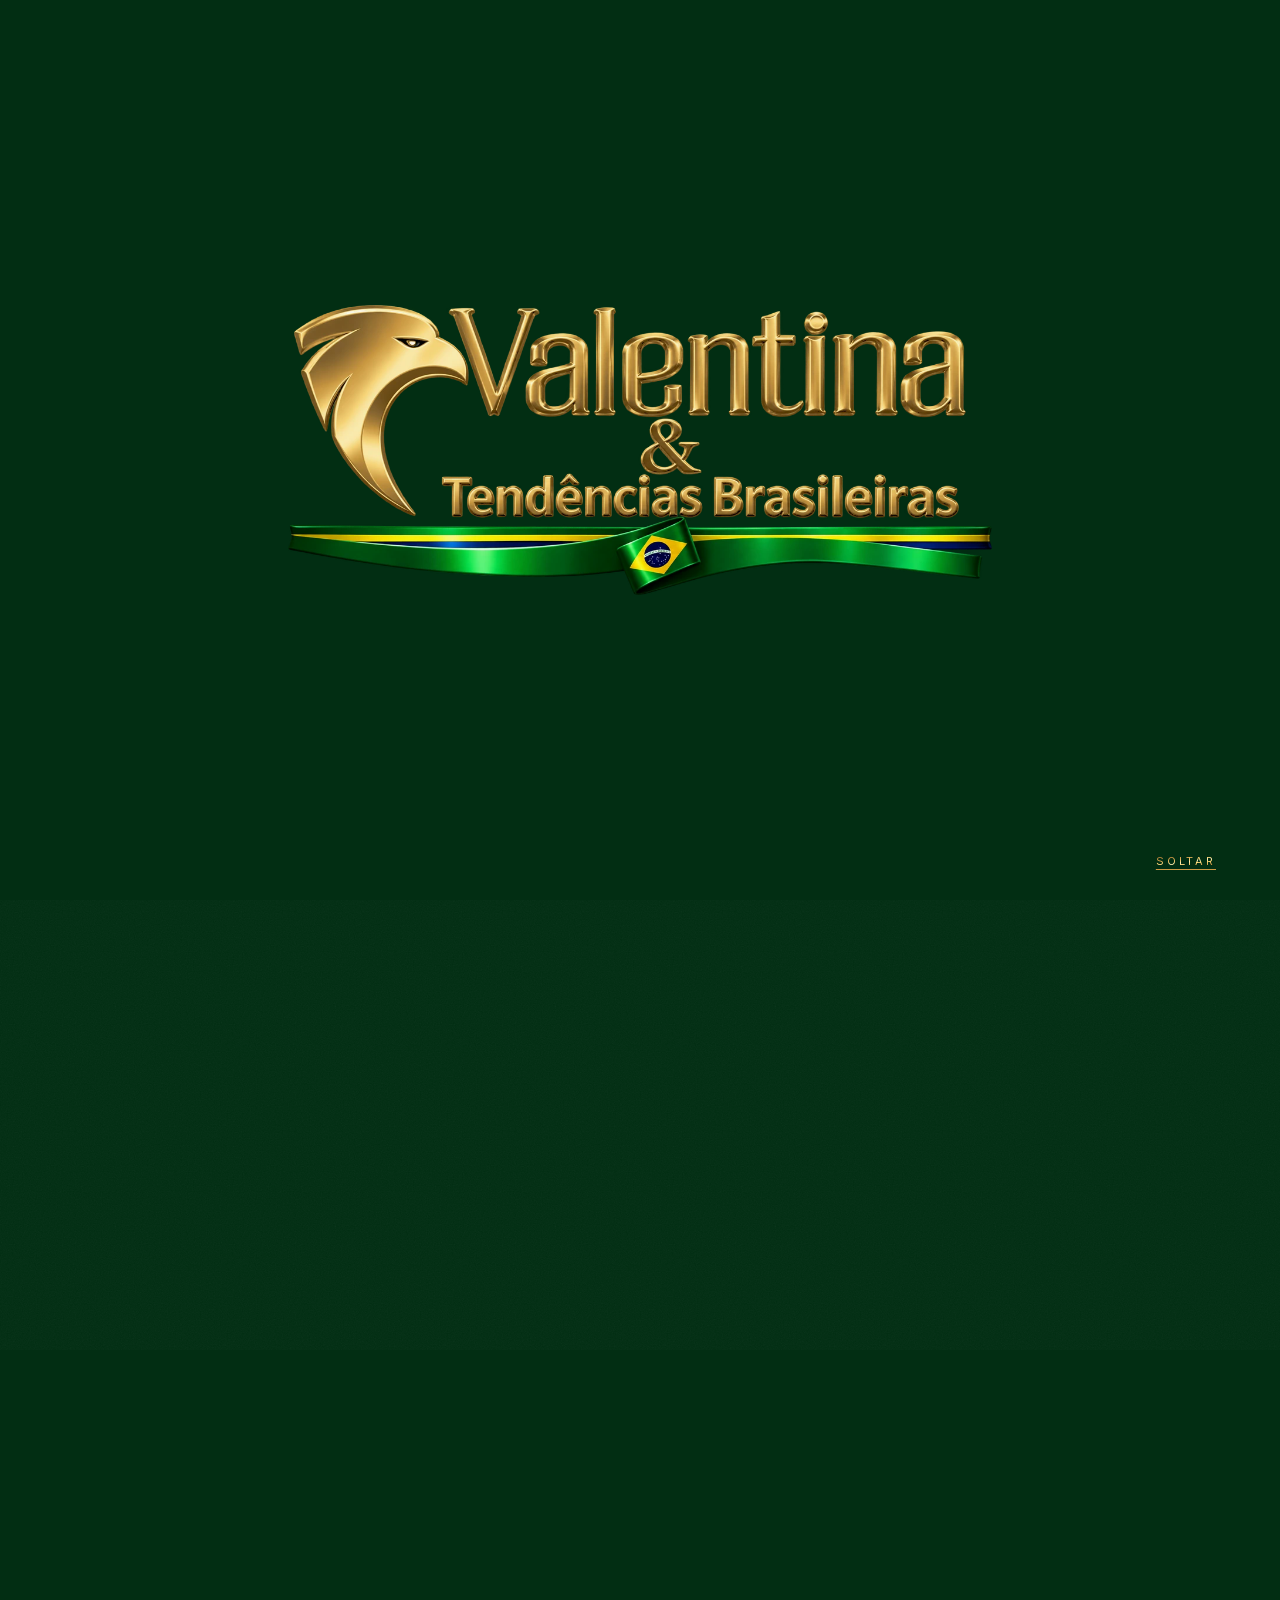
==== index.html @ 2d4f0058 "SEO local: H1 legivel pelo Google, metas, og:image e dados estruturados O H1 era desenhado letra a l" ====
<!DOCTYPE html><!--KmWBWQaXlDPKgCJsS5lhX--><html lang="pt-PT" class="__variable_88a848 __variable_69f830"><head><meta charSet="utf-8"/><meta name="viewport" content="width=device-width, initial-scale=1"/><link rel="preload" as="image" href="/imagens/marca/logo.webp"/><link rel="preload" as="image" href="/imagens/marca/fita-brasil.webp"/><link rel="preload" as="image" href="/imagens/marca/bandeira.webp"/><link rel="stylesheet" href="/_next/static/css/951270376bd0ea97.css" data-precedence="next"/><link rel="preload" as="script" fetchPriority="low" href="/_next/static/chunks/webpack-ab989eff617ba9c3.js"/><script src="/_next/static/chunks/4bd1b696-21f374d1156f834a.js" async=""></script><script src="/_next/static/chunks/255-ab845b5d589c2edb.js" async=""></script><script src="/_next/static/chunks/main-app-10377d242d7469f9.js" async=""></script><script src="/_next/static/chunks/c15bf2b0-52e8419f34af26ab.js" async=""></script><script src="/_next/static/chunks/690-0809685d439d04f0.js" async=""></script><script src="/_next/static/chunks/880-82d959e62e460526.js" async=""></script><script src="/_next/static/chunks/app/layout-d5d0c3626b19830d.js" async=""></script><script src="/_next/static/chunks/356-1cbf59d25a49fb83.js" async=""></script><script src="/_next/static/chunks/836-d4037a6bf76f3750.js" async=""></script><script src="/_next/static/chunks/app/page-4ffc1c6deb400193.js" async=""></script><meta name="theme-color" content="#022e13"/><meta name="color-scheme" content="dark"/><title>Cabeleireiro e Salão de Beleza em Gondomar | Valentina</title><meta name="description" content="Salão de beleza unissexo e cabeleireiro em Gondomar, com inspiração brasileira. Corte, coloração, alisamento, cachos e manicure. Marque pelo WhatsApp."/><meta name="application-name" content="Valentina &amp; Tendências Brasileiras"/><meta name="keywords" content="salão de beleza Gondomar,cabeleireiro Gondomar,salão unissexo Gondomar,cabeleireiro feminino Gondomar,cabeleireiro masculino Gondomar,salão brasileiro Gondomar,cabeleireiro brasileiro Gondomar,salão de beleza brasileiro Porto,alisamento orgânico,alisamento orgânico Gondomar,alisamento brasileiro Gondomar,alisamento brasileiro Porto,botox capilar Gondomar,botox capilar Porto,selagem capilar Gondomar,cauterização capilar Gondomar,tratamentos capilares Gondomar,alisamento capilar Gondomar,escova brasileira Gondomar,cachos e cabelos encaracolados,manicure Gondomar,produtos profissionais para cabelo,tendências brasileiras"/><meta name="robots" content="index, follow"/><meta name="googlebot" content="index, follow, max-image-preview:large"/><link rel="canonical" href="https://valentinaetendenciasbrasileiras.com/"/><meta property="og:title" content="Valentina &amp; Tendências Brasileiras | Salão de Beleza em Gondomar"/><meta property="og:description" content="Salão de beleza unissexo e cabeleireiro em Gondomar, com inspiração brasileira. Corte, coloração, alisamento, cachos e manicure. Marque pelo WhatsApp."/><meta property="og:url" content="https://valentinaetendenciasbrasileiras.com/"/><meta property="og:site_name" content="Valentina &amp; Tendências Brasileiras"/><meta property="og:locale" content="pt_PT"/><meta property="og:image" content="https://valentinaetendenciasbrasileiras.com/og-valentina.jpg"/><meta property="og:image:width" content="1200"/><meta property="og:image:height" content="630"/><meta property="og:image:alt" content="Logótipo do Valentina &amp; Tendências Brasileiras, salão de beleza em Gondomar"/><meta property="og:type" content="website"/><meta name="twitter:card" content="summary_large_image"/><meta name="twitter:title" content="Valentina &amp; Tendências Brasileiras | Salão de Beleza em Gondomar"/><meta name="twitter:description" content="Salão de beleza unissexo e cabeleireiro em Gondomar, com inspiração brasileira. Corte, coloração, alisamento, cachos e manicure. Marque pelo WhatsApp."/><meta name="twitter:image" content="https://valentinaetendenciasbrasileiras.com/og-valentina.jpg"/><link rel="icon" href="/icon.png?6467feaa0469df08" type="image/png" sizes="512x512"/><link rel="apple-touch-icon" href="/apple-icon.png?128ec0ca83022222" type="image/png" sizes="180x180"/><script src="/_next/static/chunks/polyfills-42372ed130431b0a.js" noModule=""></script></head><body class="grain bg-void text-bone antialiased"><div hidden=""><!--$--><!--/$--></div><script>(function(){try{
var r=matchMedia('(prefers-reduced-motion: reduce)').matches;
var v=sessionStorage.getItem('valentina:abertura')==='vista';
var c=navigator.connection||{};
var lenta=c.saveData||(c.effectiveType&&/2g/.test(c.effectiveType));
if(!r&&!v&&!lenta)document.documentElement.setAttribute('data-abertura','sim');
}catch(e){}
setTimeout(function(){document.documentElement.removeAttribute('data-abertura')},10000);})()</script><script type="application/ld+json">{"@context":"https://schema.org","@type":"HairSalon","name":"Valentina & Tendências Brasileiras","legalName":"Valentina Evangelista","vatID":"318873915","taxID":"318873915","description":"Salão de beleza unissexo e cabeleireiro em Gondomar, com inspiração brasileira. Corte, coloração, alisamento, cachos e manicure. Marque pelo WhatsApp.","url":"https://valentinaetendenciasbrasileiras.com","@id":"https://valentinaetendenciasbrasileiras.com","telephone":"+351 932 309 330","email":"valentinaevangelistasol@gmail.com","address":{"@type":"PostalAddress","streetAddress":"Travessa 5 de Outubro","postalCode":"4420-356","addressLocality":"S. Cosme","addressRegion":"Gondomar","addressCountry":"PT"},"geo":{"@type":"GeoCoordinates","latitude":41.142267,"longitude":-8.5331586},"hasMap":"https://www.google.com/maps/place/Valentina+%26+Tend%C3%AAncias+Brasileiras/@41.142267,-8.5357335,17z/data=!3m1!4b1!4m6!3m5!1s0xd24637dfc1e62a5:0xf057a959b4c626bd!8m2!3d41.142267!4d-8.5331586!16s%2Fg%2F11l6kx1srw","image":["https://valentinaetendenciasbrasileiras.com/imagens/convite/salao.webp","https://valentinaetendenciasbrasileiras.com/og-valentina.jpg"],"logo":"https://valentinaetendenciasbrasileiras.com/og-valentina.jpg","areaServed":[{"@type":"AdministrativeArea","name":"Gondomar"},{"@type":"AdministrativeArea","name":"S. Cosme"},{"@type":"AdministrativeArea","name":"Rio Tinto"},{"@type":"AdministrativeArea","name":"Valbom"},{"@type":"AdministrativeArea","name":"Fânzeres"},{"@type":"City","name":"Porto"}],"knowsLanguage":["pt-PT","pt-BR"],"hasOfferCatalog":{"@type":"OfferCatalog","name":"Serviços do Valentina & Tendências Brasileiras","itemListElement":[{"@type":"Offer","itemOffered":{"@type":"Service","name":"Lavagem, corte e finalização","description":"O cuidado de base: lavar, cortar e finalizar de acordo com o comprimento e o estilo que prefere, seja o cabelo liso, ondulado ou encaracolado. Cabeleireiro para mulheres, homens e crianças.","serviceType":"Lavar e secar · corte · finalização","areaServed":{"@type":"AdministrativeArea","name":"Gondomar"},"provider":{"@type":"HairSalon","name":"Valentina & Tendências Brasileiras"}}},{"@type":"Offer","itemOffered":{"@type":"Service","name":"Coloração, madeixas e produção","description":"Renovar a cor, criar pontos de luz ou preparar o visual para um dia que conta. Converse connosco sobre o resultado pretendido e o histórico do seu cabelo.","serviceType":"Coloração · madeixas · penteados · maquilhagem","areaServed":{"@type":"AdministrativeArea","name":"Gondomar"},"provider":{"@type":"HairSalon","name":"Valentina & Tendências Brasileiras"}}},{"@type":"Offer","itemOffered":{"@type":"Service","name":"Alisamento orgânico","description":"Tratamentos capilares e alisamento, com técnicas de inspiração brasileira. A escolha do procedimento depende sempre da avaliação do cabelo e do resultado que procura. Tem coloração ou madeixas feitas? Diga-nos antes da marcação.","serviceType":"Alisamento · selagem · botox capilar · cauterização","areaServed":{"@type":"AdministrativeArea","name":"Gondomar"},"provider":{"@type":"HairSalon","name":"Valentina & Tendências Brasileiras"}}},{"@type":"Offer","itemOffered":{"@type":"Service","name":"Sobrancelhas e buço","description":"Definir o olhar e completar a rotina de beleza, com desenho e aplicação de henna de acordo com o efeito pretendido.","serviceType":"Design · henna · depilação do buço","areaServed":{"@type":"AdministrativeArea","name":"Gondomar"},"provider":{"@type":"HairSalon","name":"Valentina & Tendências Brasileiras"}}},{"@type":"Offer","itemOffered":{"@type":"Service","name":"Manicure e unhas","description":"Do acabamento tradicional ao gel, com manutenção para acompanhar o crescimento. Gelinho, aplicação e manutenção de gel, francesa e reconstrução.","serviceType":"Manicure · gelinho · gel · francesa","areaServed":{"@type":"AdministrativeArea","name":"Gondomar"},"provider":{"@type":"HairSalon","name":"Valentina & Tendências Brasileiras"}}},{"@type":"Offer","itemOffered":{"@type":"Service","name":"SPA dos pés","description":"Cuidados especiais para os pés, com hidratação, acabamento em verniz e banho de gel.","serviceType":"Cuidados especiais · hidratação · verniz · banho de gel","areaServed":{"@type":"AdministrativeArea","name":"Gondomar"},"provider":{"@type":"HairSalon","name":"Valentina & Tendências Brasileiras"}}}]},"sameAs":["https://www.instagram.com/valentinatendenciasbrasileiras/","https://www.facebook.com/profile.php?id=100094028407294","https://www.tiktok.com/@valentinatendenciasbrasi","https://www.google.com/maps/place/Valentina+%26+Tend%C3%AAncias+Brasileiras/@41.142267,-8.5357335,17z/data=!3m1!4b1!4m6!3m5!1s0xd24637dfc1e62a5:0xf057a959b4c626bd!8m2!3d41.142267!4d-8.5331586!16s%2Fg%2F11l6kx1srw"],"openingHoursSpecification":[{"@type":"OpeningHoursSpecification","dayOfWeek":["Monday","Tuesday","Wednesday","Thursday","Friday","Saturday"],"opens":"09:00","closes":"19:00"}]}</script><script type="application/ld+json">{"@context":"https://schema.org","@type":"FAQPage","mainEntity":[{"@type":"Question","name":"O Valentina é um salão unissex?","acceptedAnswer":{"@type":"Answer","text":"Sim. Temos serviços de cabeleireiro para mulheres, homens e crianças, além de manicure, pedicure e outros cuidados de beleza."}},{"@type":"Question","name":"Onde fica o salão?","acceptedAnswer":{"@type":"Answer","text":"Estamos na Travessa 5 de Outubro, 4420-356 S. Cosme, Gondomar."}},{"@type":"Question","name":"Qual é o horário de funcionamento?","acceptedAnswer":{"@type":"Answer","text":"Funcionamos de segunda-feira a sábado, das 09:00 às 19:00. Para combinar a sua visita, confirme a disponibilidade pelo WhatsApp."}},{"@type":"Question","name":"Como posso fazer uma marcação?","acceptedAnswer":{"@type":"Answer","text":"Use o formulário de marcação do site ou envie uma mensagem para +351 932 309 330, indicando o serviço e o dia ou horário que prefere."}},{"@type":"Question","name":"Fazem alisamento, selagem e botox capilar?","acceptedAnswer":{"@type":"Answer","text":"Sim. Estes serviços fazem parte das opções do salão, assim como o alisamento progressivo e a cauterização capilar. A escolha deve considerar o estado e o histórico do seu cabelo."}},{"@type":"Question","name":"Fazem cortes infantis?","acceptedAnswer":{"@type":"Answer","text":"Sim. Temos cortes para meninas e meninos até aos 10 anos."}}]}</script><a href="#conteudo" class="sr-only focus:not-sr-only focus:fixed focus:top-6 focus:left-6 focus:z-[100] focus:border focus:border-gold/40 focus:bg-void focus:px-5 focus:py-3 focus:text-sm focus:tracking-widest focus:text-gold-light focus:uppercase">Saltar para o conteúdo</a><div class="intro-transition fixed inset-0 z-[90] grid place-items-center overflow-hidden bg-void"><button type="button" data-soltar="true" style="opacity:0;visibility:hidden" class="label ouro-metal absolute right-[var(--spacing-gutter)] bottom-8 z-30 underline decoration-gold underline-offset-4">soltar</button><div data-marca="true" class="relative w-[min(78vw,44rem)]"><img alt="Valentina &amp; Tendências Brasileiras" width="1200" height="495" decoding="async" data-nimg="1" class="block h-auto w-full select-none" style="color:transparent" src="/imagens/marca/logo.webp"/><div aria-hidden="true" class="pointer-events-none absolute inset-0 overflow-hidden" style="-webkit-mask-image:url(/imagens/marca/logo.webp);mask-image:url(/imagens/marca/logo.webp);-webkit-mask-size:100% 100%;mask-size:100% 100%;-webkit-mask-repeat:no-repeat;mask-repeat:no-repeat"><span data-sombra="true" class="absolute top-[-25%] bottom-[-25%] left-0" style="width:46%;background:linear-gradient(104deg, rgba(0,0,0,0) 0%, rgba(0,0,0,0.58) 44%, rgba(0,0,0,0.70) 52%, rgba(0,0,0,0.58) 60%, rgba(0,0,0,0) 100%)"></span></div></div></div><header class="fixed inset-x-0 top-0 z-50 transition-all duration-700 border-b border-transparent bg-transparent"><div class="flex items-center justify-between px-gutter transition-[padding] duration-700 py-5"><a href="#top" aria-label="Valentina — início" class="group flex items-center gap-3"><span data-logo-slot="true" class="block shrink-0 transition-opacity duration-500 opacity-0"><img alt="Valentina &amp; Tendências Brasileiras" width="1200" height="495" decoding="async" data-nimg="1" class="block h-auto w-[clamp(6.75rem,30vw,8rem)] select-none sm:w-[clamp(9rem,18vw,13rem)]" style="color:transparent" src="/imagens/marca/logo.webp"/></span></a><nav aria-label="Principal" class="hidden items-center gap-6 xl:flex"><a href="#atelier" class="group relative py-1 text-[0.7rem] uppercase tracking-[0.26em] text-bone-dim transition-colors duration-500 hover:text-gold-light">O salão<span class="metal absolute -bottom-0.5 left-0 h-px w-full origin-left scale-x-0 transition-transform duration-500 ease-[cubic-bezier(0.16,1,0.3,1)] group-hover:scale-x-100"></span></a><a href="#servicos" class="group relative py-1 text-[0.7rem] uppercase tracking-[0.26em] text-bone-dim transition-colors duration-500 hover:text-gold-light">Serviços<span class="metal absolute -bottom-0.5 left-0 h-px w-full origin-left scale-x-0 transition-transform duration-500 ease-[cubic-bezier(0.16,1,0.3,1)] group-hover:scale-x-100"></span></a><a href="#trabalhos" class="group relative py-1 text-[0.7rem] uppercase tracking-[0.26em] text-bone-dim transition-colors duration-500 hover:text-gold-light">Trabalhos<span class="metal absolute -bottom-0.5 left-0 h-px w-full origin-left scale-x-0 transition-transform duration-500 ease-[cubic-bezier(0.16,1,0.3,1)] group-hover:scale-x-100"></span></a><a href="#avaliacoes" class="group relative py-1 text-[0.7rem] uppercase tracking-[0.26em] text-bone-dim transition-colors duration-500 hover:text-gold-light">Avaliações<span class="metal absolute -bottom-0.5 left-0 h-px w-full origin-left scale-x-0 transition-transform duration-500 ease-[cubic-bezier(0.16,1,0.3,1)] group-hover:scale-x-100"></span></a><a href="#agendamento" class="group relative py-1 text-[0.7rem] uppercase tracking-[0.26em] text-bone-dim transition-colors duration-500 hover:text-gold-light">Marcar<span class="metal absolute -bottom-0.5 left-0 h-px w-full origin-left scale-x-0 transition-transform duration-500 ease-[cubic-bezier(0.16,1,0.3,1)] group-hover:scale-x-100"></span></a><a href="#contacto" class="group relative py-1 text-[0.7rem] uppercase tracking-[0.26em] text-bone-dim transition-colors duration-500 hover:text-gold-light">Contacto<span class="metal absolute -bottom-0.5 left-0 h-px w-full origin-left scale-x-0 transition-transform duration-500 ease-[cubic-bezier(0.16,1,0.3,1)] group-hover:scale-x-100"></span></a><a href="#contacto" class="sweep border border-gold/35 px-6 py-3 text-[0.68rem] uppercase tracking-[0.26em] text-gold-light transition-colors duration-500 hover:border-gold/70">Agendar</a></nav><button type="button" aria-expanded="false" aria-controls="menu-movel" class="flex items-center gap-2 text-gold-light xl:hidden"><span class="text-[0.66rem] uppercase tracking-[0.26em]">Menu</span><svg xmlns="http://www.w3.org/2000/svg" width="18" height="18" viewBox="0 0 24 24" fill="none" stroke="currentColor" stroke-width="1.25" stroke-linecap="round" stroke-linejoin="round" class="lucide lucide-menu" aria-hidden="true"><path d="M4 5h16"></path><path d="M4 12h16"></path><path d="M4 19h16"></path></svg></button></div></header><canvas aria-hidden="true" class="pointer-events-none fixed inset-0 z-[55] h-full w-full opacity-70"></canvas><main id="conteudo"><section id="capa" aria-label="Valentina &amp; Tendências Brasileiras" class="relative flex min-h-svh flex-col justify-end overflow-hidden bg-void"><div class="absolute inset-0"><picture class="contents"><source media="(max-aspect-ratio: 4/5)" srcSet="/imagens/capa/capa-celular.webp"/><img src="/imagens/capa/capa.webp" alt="Cabelo longo, liso e com brilho, a esvoaçar" crossorigin="anonymous" class="h-full w-full object-cover"/></picture><canvas aria-hidden="true" class="absolute inset-0 h-full w-full transition-opacity duration-700" style="opacity:0"></canvas><div class="pointer-events-none absolute inset-0 bg-gradient-to-t from-void/80 via-void/20 to-void/40"></div></div><div class="relative z-10 mb-10 px-gutter"><div class="flex items-end justify-between text-[0.58rem] tracking-[0.26em] text-bone uppercase"><span>Cabelo</span><span class="hidden sm:inline">Unhas</span><span>Beleza</span></div><div class="mt-5 h-px w-full border-t border-dotted border-bone/45"></div></div><div class="relative z-10 pb-8"><h1 class="w-full"><span class="sr-only">Valentina &amp; Tendências Brasileiras — cabeleireiro e salão de beleza unissexo em Gondomar</span><span class="flex w-full justify-between px-4 font-display text-[clamp(3rem,14.2vw,15rem)] leading-[0.82] sm:px-6"><span aria-hidden="true" class="metal-text">V</span><span aria-hidden="true" class="metal-text">a</span><span aria-hidden="true" class="metal-text">l</span><span aria-hidden="true" class="metal-text">e</span><span aria-hidden="true" class="metal-text">n</span><span aria-hidden="true" class="metal-text">t</span><span aria-hidden="true" class="metal-text">i</span><span aria-hidden="true" class="metal-text">n</span><span aria-hidden="true" class="metal-text">a</span><span aria-hidden="true" class="metal-text">&amp;</span></span><span class="mt-4 flex w-full justify-between px-5 text-[clamp(0.5rem,1.72vw,1.6rem)] leading-none text-gold-light uppercase sm:px-7"><span aria-hidden="true">T</span><span aria-hidden="true">e</span><span aria-hidden="true">n</span><span aria-hidden="true">d</span><span aria-hidden="true">ê</span><span aria-hidden="true">n</span><span aria-hidden="true">c</span><span aria-hidden="true">i</span><span aria-hidden="true">a</span><span aria-hidden="true">s</span><span aria-hidden="true">B</span><span aria-hidden="true">r</span><span aria-hidden="true">a</span><span aria-hidden="true">s</span><span aria-hidden="true">i</span><span aria-hidden="true">l</span><span aria-hidden="true">e</span><span aria-hidden="true">i</span><span aria-hidden="true">r</span><span aria-hidden="true">a</span><span aria-hidden="true">s</span></span></h1></div></section><section class="relative isolate overflow-hidden bg-white py-section"><div aria-hidden="true" class="floral-video floral-01-superior-esquerdo-R252npb pointer-events-none absolute inset-0 overflow-hidden mix-blend-multiply "><video poster="/imagens/flores-video/flores-01-mp4.webp" autoPlay="" muted="" loop="" playsInline="" preload="none" disablePictureInPicture="" controlsList="nodownload noplaybackrate" class="video-flores absolute block h-auto left-0 top-0"></video><style>
        .floral-01-superior-esquerdo-R252npb .video-flores { width: 44vw; }
        @media (max-width: 767px) {
          .floral-01-superior-esquerdo-R252npb .video-flores { width: 94vw; }
        }
      </style></div><div class="relative z-10 px-gutter"><div class="ml-auto max-w-xl text-right sm:max-w-[43.2rem]"><div class="mb-7 flex items-center justify-end gap-5" data-reveal="true"><span class="text-[0.62rem] uppercase tracking-[0.42em] text-[var(--color-void)]/60 sm:text-[0.744rem]">Inspiração brasileira</span><span class="metal h-px w-14 shrink-0"></span></div><h2 class="font-display text-[clamp(2.2rem,5.4vw,4.4rem)] leading-[1.02] tracking-[-0.03em] sm:text-[clamp(2.64rem,6.48vw,5.28rem)]"><span class="block"><span class="-mb-[0.22em] inline-block overflow-hidden align-bottom"><span data-palavra="true" class="inline-block pb-[0.22em] will-change-transform verde-metal">A<!-- --> </span></span><span class="-mb-[0.22em] inline-block overflow-hidden align-bottom"><span data-palavra="true" class="inline-block pb-[0.22em] will-change-transform verde-metal">sua<!-- --> </span></span><span class="-mb-[0.22em] inline-block overflow-hidden align-bottom"><span data-palavra="true" class="inline-block pb-[0.22em] will-change-transform verde-metal">beleza,</span></span></span><span class="block"><span class="-mb-[0.22em] inline-block overflow-hidden align-bottom"><span data-palavra="true" class="inline-block pb-[0.22em] will-change-transform verde-metal">com<!-- --> </span></span><span class="-mb-[0.22em] inline-block overflow-hidden align-bottom"><span data-palavra="true" class="inline-block pb-[0.22em] will-change-transform verde-metal">um<!-- --> </span></span><span class="-mb-[0.22em] inline-block overflow-hidden align-bottom"><span data-palavra="true" class="inline-block pb-[0.22em] will-change-transform verde-metal">toque<!-- --> </span></span><span class="-mb-[0.22em] inline-block overflow-hidden align-bottom"><span data-palavra="true" class="inline-block pb-[0.22em] will-change-transform verde-metal">brasileiro.</span></span></span></h2><div data-reveal="true"><p class="mt-7 text-base leading-relaxed font-light text-[var(--color-void)]/70 sm:text-[1.2rem]">Tendências brasileiras presentes na identidade do salão e na atenção dedicada ao seu visual.</p></div></div></div></section><div class="relative z-20" style="margin-top:-5.595%" aria-hidden="true"><img src="/imagens/marca/fita-brasil.webp" alt="" width="2109" height="310" class="block h-auto w-full"/></div><section id="trabalhos" class="relative overflow-hidden py-section" aria-roledescription="carrossel" aria-label="Trabalhos em modelos"><div class="px-gutter text-center"><div class="flex justify-center"><div class="flex items-center gap-5" data-reveal="true"><span class="metal h-px w-10 shrink-0"></span><span class="font-display text-sm italic text-gold/70">—</span><span class="text-[0.62rem] uppercase tracking-[0.42em] text-gold">O resultado</span></div></div><h2 class="mt-9 text-center font-display text-[clamp(1.4rem,5.6vw,5.4rem)] leading-[1.06] tracking-[-0.035em] text-bone [&amp;&gt;span]:whitespace-nowrap"><span class="block"><span class="-mb-[0.22em] inline-block overflow-hidden align-bottom"><span data-palavra="true" class="inline-block pb-[0.22em] will-change-transform">Cortes,<!-- --> </span></span><span class="-mb-[0.22em] inline-block overflow-hidden align-bottom"><span data-palavra="true" class="inline-block pb-[0.22em] will-change-transform">cores<!-- --> </span></span><span class="-mb-[0.22em] inline-block overflow-hidden align-bottom"><span data-palavra="true" class="inline-block pb-[0.22em] will-change-transform">e<!-- --> </span></span><span class="-mb-[0.22em] inline-block overflow-hidden align-bottom"><span data-palavra="true" class="inline-block pb-[0.22em] will-change-transform">unhas</span></span></span><span class="block"><span class="-mb-[0.22em] inline-block overflow-hidden align-bottom"><span data-palavra="true" class="inline-block pb-[0.22em] will-change-transform">feitos<!-- --> </span></span><span class="-mb-[0.22em] inline-block overflow-hidden align-bottom"><span data-palavra="true" class="inline-block pb-[0.22em] will-change-transform">aqui</span></span></span></h2><div data-reveal="true"><p class="mx-auto mt-11 max-w-[min(30rem,88vw)] text-balance text-center text-[clamp(1.05rem,4.4vw,1.35rem)] font-light leading-relaxed text-bone-dim">Trabalhos feitos no salão. Use as setas para ver os outros.</p></div></div><div class="relative mt-28 select-none sm:mt-32"><div data-reveal="true"><div class="relative mx-auto flex h-[clamp(24rem,58vw,36rem)] items-center justify-center [perspective:1500px]" style="transform-style:preserve-3d"><button type="button" aria-hidden="false" tabindex="0" class="absolute h-full w-[clamp(13.5rem,32.625vw,20.25rem)] transition-[transform,opacity,filter] duration-[900ms] ease-[cubic-bezier(0.22,1,0.36,1)] will-change-transform z-30 cursor-default drop-shadow-[0_30px_60px_rgba(0,0,0,0.85)]" style="transform:translateX(0%) translateZ(0px) rotateY(0deg) scale(1);opacity:1;pointer-events:auto"><span class="relative block h-full w-full overflow-hidden bg-void"><video src="/imagens/trabalhos/trabalho-01.mp4" poster="/imagens/trabalhos/trabalho-01.webp" muted="" loop="" playsInline="" preload="none" aria-label="Cliente de frente a ajeitar o cabelo castanho, comprido e ondulado, diante da parede de folhagem do salão" class="absolute inset-0 h-full w-full object-cover"></video><span class="pointer-events-none absolute inset-0 border transition-colors duration-700 border-gold"></span><span class="pointer-events-none absolute inset-0 bg-void transition-opacity duration-700 opacity-0"></span><span aria-hidden="true" class="pointer-events-none absolute inset-0"><span class="absolute h-12 w-12 border-gold-light animate-[acender_4.4s_ease-in-out_infinite] left-0 top-0 border-l border-t" style="animation-delay:0s"></span><span class="absolute h-12 w-12 border-gold-light animate-[acender_4.4s_ease-in-out_infinite] right-0 top-0 border-r border-t" style="animation-delay:0.42s"></span><span class="absolute h-12 w-12 border-gold-light animate-[acender_4.4s_ease-in-out_infinite] right-0 bottom-0 border-r border-b" style="animation-delay:0.84s"></span><span class="absolute h-12 w-12 border-gold-light animate-[acender_4.4s_ease-in-out_infinite] left-0 bottom-0 border-l border-b" style="animation-delay:1.26s"></span></span></span></button><button type="button" aria-label="Ver trabalho 2 de 10" aria-hidden="false" tabindex="0" class="absolute h-full w-[clamp(13.5rem,32.625vw,20.25rem)] transition-[transform,opacity,filter] duration-[900ms] ease-[cubic-bezier(0.22,1,0.36,1)] will-change-transform z-10 cursor-pointer" style="transform:translateX(52%) translateZ(-150px) rotateY(-26deg) scale(0.89);opacity:0.82;pointer-events:auto"><span class="relative block h-full w-full overflow-hidden bg-void"><video src="/imagens/trabalhos/trabalho-02.mp4" poster="/imagens/trabalhos/trabalho-02.webp" muted="" loop="" playsInline="" preload="none" aria-label="Mão a levantar uma madeixa de cabelo louro comprido, mostrando o comprimento e o brilho" class="absolute inset-0 h-full w-full object-cover"></video><span class="pointer-events-none absolute inset-0 border transition-colors duration-700 border-gold/30"></span><span class="pointer-events-none absolute inset-0 bg-void transition-opacity duration-700 opacity-15"></span></span></button><button type="button" aria-label="Ver trabalho 3 de 10" aria-hidden="false" tabindex="0" class="absolute h-full w-[clamp(13.5rem,32.625vw,20.25rem)] transition-[transform,opacity,filter] duration-[900ms] ease-[cubic-bezier(0.22,1,0.36,1)] will-change-transform z-10 cursor-pointer" style="transform:translateX(78%) translateZ(-300px) rotateY(-30deg) scale(0.78);opacity:0.5;filter:blur(1.4px);pointer-events:auto"><span class="relative block h-full w-full overflow-hidden bg-void"><video src="/imagens/trabalhos/trabalho-03.mp4" poster="/imagens/trabalhos/trabalho-03.webp" muted="" loop="" playsInline="" preload="none" aria-label="Cabelo louro muito comprido, com ondas nas pontas, visto de costas" class="absolute inset-0 h-full w-full object-cover"></video><span class="pointer-events-none absolute inset-0 border transition-colors duration-700 border-gold/30"></span><span class="pointer-events-none absolute inset-0 bg-void transition-opacity duration-700 opacity-15"></span></span></button><button type="button" aria-label="Ver trabalho 4 de 10" aria-hidden="false" tabindex="0" class="absolute h-full w-[clamp(13.5rem,32.625vw,20.25rem)] transition-[transform,opacity,filter] duration-[900ms] ease-[cubic-bezier(0.22,1,0.36,1)] will-change-transform z-10 cursor-pointer" style="transform:translateX(104%) translateZ(-450px) rotateY(-34deg) scale(0.6699999999999999);opacity:0.24;filter:blur(2.8px);pointer-events:auto"><span class="relative block h-full w-full overflow-hidden bg-void"><video src="/imagens/trabalhos/trabalho-04.mp4" poster="/imagens/trabalhos/trabalho-04.webp" muted="" loop="" playsInline="" preload="none" aria-label="Cabelo liso e comprido com raiz escura e pontas claras, visto de costas" class="absolute inset-0 h-full w-full object-cover"></video><span class="pointer-events-none absolute inset-0 border transition-colors duration-700 border-gold/30"></span><span class="pointer-events-none absolute inset-0 bg-void transition-opacity duration-700 opacity-15"></span></span></button><button type="button" aria-label="Ver trabalho 5 de 10" aria-hidden="true" tabindex="-1" class="absolute h-full w-[clamp(13.5rem,32.625vw,20.25rem)] transition-[transform,opacity,filter] duration-[900ms] ease-[cubic-bezier(0.22,1,0.36,1)] will-change-transform z-10 cursor-pointer" style="transform:translateX(150%) translateZ(-520px) rotateY(-38deg) scale(0.6);opacity:0;filter:blur(6px);pointer-events:none"><span class="relative block h-full w-full overflow-hidden bg-void"><video src="/imagens/trabalhos/trabalho-06.mp4" poster="/imagens/trabalhos/trabalho-06.webp" muted="" loop="" playsInline="" preload="none" aria-label="Cabelo louro ondulado pelos ombros, visto de costas" class="absolute inset-0 h-full w-full object-cover"></video><span class="pointer-events-none absolute inset-0 border transition-colors duration-700 border-gold/30"></span><span class="pointer-events-none absolute inset-0 bg-void transition-opacity duration-700 opacity-15"></span></span></button><button type="button" aria-label="Ver trabalho 6 de 10" aria-hidden="true" tabindex="-1" class="absolute h-full w-[clamp(13.5rem,32.625vw,20.25rem)] transition-[transform,opacity,filter] duration-[900ms] ease-[cubic-bezier(0.22,1,0.36,1)] will-change-transform z-10 cursor-pointer" style="transform:translateX(150%) translateZ(-520px) rotateY(-38deg) scale(0.6);opacity:0;filter:blur(6px);pointer-events:none"><span class="relative block h-full w-full overflow-hidden bg-void"><img alt="Cliente de perfil, com a mão no cabelo comprido e ondulado, diante da parede de folhagem" loading="lazy" decoding="async" data-nimg="fill" class="object-cover" style="position:absolute;height:100%;width:100%;left:0;top:0;right:0;bottom:0;color:transparent" src="/imagens/trabalhos/trabalho-07.webp"/><span class="pointer-events-none absolute inset-0 border transition-colors duration-700 border-gold/30"></span><span class="pointer-events-none absolute inset-0 bg-void transition-opacity duration-700 opacity-15"></span></span></button><button type="button" aria-label="Ver trabalho 7 de 10" aria-hidden="true" tabindex="-1" class="absolute h-full w-[clamp(13.5rem,32.625vw,20.25rem)] transition-[transform,opacity,filter] duration-[900ms] ease-[cubic-bezier(0.22,1,0.36,1)] will-change-transform z-10 cursor-pointer" style="transform:translateX(-150%) translateZ(-520px) rotateY(38deg) scale(0.6);opacity:0;filter:blur(6px);pointer-events:none"><span class="relative block h-full w-full overflow-hidden bg-void"><img alt="Cabelo escuro muito comprido e liso, visto de costas, dentro do salão" loading="lazy" decoding="async" data-nimg="fill" class="object-cover" style="position:absolute;height:100%;width:100%;left:0;top:0;right:0;bottom:0;color:transparent" src="/imagens/trabalhos/trabalho-08.webp"/><span class="pointer-events-none absolute inset-0 border transition-colors duration-700 border-gold/30"></span><span class="pointer-events-none absolute inset-0 bg-void transition-opacity duration-700 opacity-15"></span></span></button><button type="button" aria-label="Ver trabalho 8 de 10" aria-hidden="false" tabindex="0" class="absolute h-full w-[clamp(13.5rem,32.625vw,20.25rem)] transition-[transform,opacity,filter] duration-[900ms] ease-[cubic-bezier(0.22,1,0.36,1)] will-change-transform z-10 cursor-pointer" style="transform:translateX(-104%) translateZ(-450px) rotateY(34deg) scale(0.6699999999999999);opacity:0.24;filter:blur(2.8px);pointer-events:auto"><span class="relative block h-full w-full overflow-hidden bg-void"><img alt="Cabelo castanho pelos ombros, com ondas soltas, visto de costas" loading="lazy" decoding="async" data-nimg="fill" class="object-cover" style="position:absolute;height:100%;width:100%;left:0;top:0;right:0;bottom:0;color:transparent" src="/imagens/trabalhos/trabalho-09.webp"/><span class="pointer-events-none absolute inset-0 border transition-colors duration-700 border-gold/30"></span><span class="pointer-events-none absolute inset-0 bg-void transition-opacity duration-700 opacity-15"></span></span></button><button type="button" aria-label="Ver trabalho 9 de 10" aria-hidden="false" tabindex="0" class="absolute h-full w-[clamp(13.5rem,32.625vw,20.25rem)] transition-[transform,opacity,filter] duration-[900ms] ease-[cubic-bezier(0.22,1,0.36,1)] will-change-transform z-10 cursor-pointer" style="transform:translateX(-78%) translateZ(-300px) rotateY(30deg) scale(0.78);opacity:0.5;filter:blur(1.4px);pointer-events:auto"><span class="relative block h-full w-full overflow-hidden bg-void"><img alt="Cabelo castanho liso e comprido, visto de costas, diante da parede de folhagem" loading="lazy" decoding="async" data-nimg="fill" class="object-cover" style="position:absolute;height:100%;width:100%;left:0;top:0;right:0;bottom:0;color:transparent" src="/imagens/trabalhos/trabalho-10.webp"/><span class="pointer-events-none absolute inset-0 border transition-colors duration-700 border-gold/30"></span><span class="pointer-events-none absolute inset-0 bg-void transition-opacity duration-700 opacity-15"></span></span></button><button type="button" aria-label="Ver trabalho 10 de 10" aria-hidden="false" tabindex="0" class="absolute h-full w-[clamp(13.5rem,32.625vw,20.25rem)] transition-[transform,opacity,filter] duration-[900ms] ease-[cubic-bezier(0.22,1,0.36,1)] will-change-transform z-10 cursor-pointer" style="transform:translateX(-52%) translateZ(-150px) rotateY(26deg) scale(0.89);opacity:0.82;pointer-events:auto"><span class="relative block h-full w-full overflow-hidden bg-void"><img alt="Cabelo preto liso e muito comprido, visto de costas, diante da parede de folhagem" loading="lazy" decoding="async" data-nimg="fill" class="object-cover" style="position:absolute;height:100%;width:100%;left:0;top:0;right:0;bottom:0;color:transparent" src="/imagens/trabalhos/trabalho-11.webp"/><span class="pointer-events-none absolute inset-0 border transition-colors duration-700 border-gold/30"></span><span class="pointer-events-none absolute inset-0 bg-void transition-opacity duration-700 opacity-15"></span></span></button></div><div class="mt-12 flex items-center justify-center gap-8 px-gutter"><button type="button" aria-label="Trabalho anterior" class="flex h-12 w-12 items-center justify-center border border-gold/25 text-gold transition-colors duration-500 hover:border-gold/70 hover:text-gold-light"><svg xmlns="http://www.w3.org/2000/svg" width="16" height="16" viewBox="0 0 24 24" fill="none" stroke="currentColor" stroke-width="1.25" stroke-linecap="round" stroke-linejoin="round" class="lucide lucide-arrow-left" aria-hidden="true"><path d="m12 19-7-7 7-7"></path><path d="M19 12H5"></path></svg></button><p aria-live="polite" class="min-w-24 text-center text-[0.62rem] uppercase tracking-[0.3em] text-bone-dim">01<!-- --> / <!-- -->10</p><button type="button" aria-label="Trabalho seguinte" class="flex h-12 w-12 items-center justify-center border border-gold/25 text-gold transition-colors duration-500 hover:border-gold/70 hover:text-gold-light"><svg xmlns="http://www.w3.org/2000/svg" width="16" height="16" viewBox="0 0 24 24" fill="none" stroke="currentColor" stroke-width="1.25" stroke-linecap="round" stroke-linejoin="round" class="lucide lucide-arrow-right" aria-hidden="true"><path d="M5 12h14"></path><path d="m12 5 7 7-7 7"></path></svg></button></div></div></div><style>
        @keyframes acender {
          0%, 100% { opacity: 0.3; }
          14%      { opacity: 1; }
          34%      { opacity: 0.3; }
        }
        @media (prefers-reduced-motion: reduce) {
          [class*="animate-[acender"] { animation: none; opacity: 0.65; }
        }
      </style></section><div class="border-y border-gold/60 bg-white py-7"><div class="relative w-full overflow-hidden verde-metal-vivo font-display text-[clamp(2rem,6vw,5rem)] leading-none"><div class="flex w-max will-change-transform [-webkit-background-clip:text] [background-clip:text] [background-image:inherit]" aria-hidden="true"><span class="whitespace-nowrap pr-[0.28em] [-webkit-background-clip:text] [background-clip:text] [background-image:inherit]">Para mulheres, homens e crianças.<span class="inline-flex items-center px-[0.3em] align-middle"><img src="/imagens/marca/bandeira.webp" alt="" aria-hidden="true" width="240" height="153" class="block w-auto" style="height:0.7023em"/></span></span><span class="whitespace-nowrap pr-[0.28em] [-webkit-background-clip:text] [background-clip:text] [background-image:inherit]">Para mulheres, homens e crianças.<span class="inline-flex items-center px-[0.3em] align-middle"><img src="/imagens/marca/bandeira.webp" alt="" aria-hidden="true" width="240" height="153" class="block w-auto" style="height:0.7023em"/></span></span><span class="whitespace-nowrap pr-[0.28em] [-webkit-background-clip:text] [background-clip:text] [background-image:inherit]">Para mulheres, homens e crianças.<span class="inline-flex items-center px-[0.3em] align-middle"><img src="/imagens/marca/bandeira.webp" alt="" aria-hidden="true" width="240" height="153" class="block w-auto" style="height:0.7023em"/></span></span><span class="whitespace-nowrap pr-[0.28em] [-webkit-background-clip:text] [background-clip:text] [background-image:inherit]">Para mulheres, homens e crianças.<span class="inline-flex items-center px-[0.3em] align-middle"><img src="/imagens/marca/bandeira.webp" alt="" aria-hidden="true" width="240" height="153" class="block w-auto" style="height:0.7023em"/></span></span><span class="whitespace-nowrap pr-[0.28em] [-webkit-background-clip:text] [background-clip:text] [background-image:inherit]">Para mulheres, homens e crianças.<span class="inline-flex items-center px-[0.3em] align-middle"><img src="/imagens/marca/bandeira.webp" alt="" aria-hidden="true" width="240" height="153" class="block w-auto" style="height:0.7023em"/></span></span><span class="whitespace-nowrap pr-[0.28em] [-webkit-background-clip:text] [background-clip:text] [background-image:inherit]">Para mulheres, homens e crianças.<span class="inline-flex items-center px-[0.3em] align-middle"><img src="/imagens/marca/bandeira.webp" alt="" aria-hidden="true" width="240" height="153" class="block w-auto" style="height:0.7023em"/></span></span><span class="whitespace-nowrap pr-[0.28em] [-webkit-background-clip:text] [background-clip:text] [background-image:inherit]">Para mulheres, homens e crianças.<span class="inline-flex items-center px-[0.3em] align-middle"><img src="/imagens/marca/bandeira.webp" alt="" aria-hidden="true" width="240" height="153" class="block w-auto" style="height:0.7023em"/></span></span><span class="whitespace-nowrap pr-[0.28em] [-webkit-background-clip:text] [background-clip:text] [background-image:inherit]">Para mulheres, homens e crianças.<span class="inline-flex items-center px-[0.3em] align-middle"><img src="/imagens/marca/bandeira.webp" alt="" aria-hidden="true" width="240" height="153" class="block w-auto" style="height:0.7023em"/></span></span></div><span class="sr-only">Para mulheres, homens e crianças.</span></div></div><section id="atelier" class="relative py-section"><div class="grid items-center gap-16 px-gutter lg:grid-cols-12 lg:gap-10"><div class="lg:col-span-6 lg:col-start-1"><div style="will-change:transform"><div class="relative aspect-[1717/916] w-full"><img alt="Três mulheres de cabelo comprido lado a lado — castanho ondulado, louro com ondas e preto liso ao vento" loading="lazy" width="1717" height="916" decoding="async" data-nimg="1" class="dissolver-na-base h-full w-full object-contain" style="color:transparent" src="/imagens/manifesto/trio.webp"/></div></div></div><div class="lg:col-span-6 lg:col-start-7"><div class="flex items-center gap-5" data-reveal="true"><span class="metal h-px w-10 shrink-0"></span><span class="font-display text-sm italic text-gold/70">01</span><span class="text-[0.62rem] uppercase tracking-[0.42em] text-gold">O salão</span></div><h2 class="mt-9 font-display text-[clamp(2.4rem,6vw,5rem)] leading-[0.94]"><span class="block"><span class="-mb-[0.22em] inline-block overflow-hidden align-bottom"><span data-palavra="true" class="inline-block pb-[0.22em] will-change-transform metal-text">Conversar<!-- --> </span></span><span class="-mb-[0.22em] inline-block overflow-hidden align-bottom"><span data-palavra="true" class="inline-block pb-[0.22em] will-change-transform metal-text">antes</span></span></span><span class="block"><span class="-mb-[0.22em] inline-block overflow-hidden align-bottom"><span data-palavra="true" class="inline-block pb-[0.22em] will-change-transform metal-text">de<!-- --> </span></span><span class="-mb-[0.22em] inline-block overflow-hidden align-bottom"><span data-palavra="true" class="inline-block pb-[0.22em] will-change-transform metal-text">começar</span></span></span></h2><div class="mt-10 space-y-6"><div data-reveal="true"><p class="max-w-xl text-base font-light leading-[1.85] text-bone">O Valentina &amp; Tendências Brasileiras é um cabeleireiro e salão de beleza unissexo em Gondomar, onde a inspiração brasileira encontra o seu estilo. Atendemos mulheres, homens e crianças — do corte à coloração, dos alisamentos à manicure.</p></div><div data-reveal="true"><p class="max-w-xl text-base font-light leading-[1.85] text-bone">Antes de começar, conversamos sobre o que procura e as necessidades do seu cabelo ou das suas unhas. Trabalhamos cabelo liso, ondulado e encaracolado, e queremos que conheça as opções e escolha o serviço com confiança.</p></div><div data-reveal="true"><p class="max-w-xl text-base font-light leading-[1.85] text-bone">Estamos na Travessa 5 de Outubro, em S. Cosme, a poucos minutos de quem nos procura de Rio Tinto, Valbom, Fânzeres ou do Porto. Seja para manter o corte, experimentar uma nova cor ou fazer um alisamento, estamos à sua espera.</p></div></div><div class="mt-14" data-reveal="true"><div class="hairline w-full"></div><dl class="grid grid-cols-3 gap-6 pt-8"><div class="@container"><dt class="metal-text font-display text-[clamp(0.875rem,20cqw,3rem)] leading-none">Unissex</dt><dd class="mt-3 text-[0.6rem] uppercase leading-relaxed tracking-[0.24em] text-bone-dim">mulheres, homens e crianças</dd></div><div class="@container"><dt class="metal-text font-display text-[clamp(0.875rem,20cqw,3rem)] leading-none">Seg–Sáb</dt><dd class="mt-3 text-[0.6rem] uppercase leading-relaxed tracking-[0.24em] text-bone-dim">09:00 às 19:00</dd></div><div class="@container"><dt class="metal-text font-display text-[clamp(0.875rem,20cqw,3rem)] leading-none">Gondomar</dt><dd class="mt-3 text-[0.6rem] uppercase leading-relaxed tracking-[0.24em] text-bone-dim">Travessa 5 de Outubro</dd></div></dl></div></div></div></section><div class="border-y border-gold/60 bg-white py-7"><div class="relative w-full overflow-hidden verde-metal-vivo font-display text-[clamp(2rem,6vw,5rem)] leading-none"><div class="flex w-max will-change-transform [-webkit-background-clip:text] [background-clip:text] [background-image:inherit]" aria-hidden="true"><span class="whitespace-nowrap pr-[0.28em] [-webkit-background-clip:text] [background-clip:text] [background-image:inherit]">Do corte à coloração.<span class="inline-flex items-center px-[0.3em] align-middle"><img src="/imagens/marca/bandeira.webp" alt="" aria-hidden="true" width="240" height="153" class="block w-auto" style="height:0.7023em"/></span></span><span class="whitespace-nowrap pr-[0.28em] [-webkit-background-clip:text] [background-clip:text] [background-image:inherit]">Do corte à coloração.<span class="inline-flex items-center px-[0.3em] align-middle"><img src="/imagens/marca/bandeira.webp" alt="" aria-hidden="true" width="240" height="153" class="block w-auto" style="height:0.7023em"/></span></span><span class="whitespace-nowrap pr-[0.28em] [-webkit-background-clip:text] [background-clip:text] [background-image:inherit]">Do corte à coloração.<span class="inline-flex items-center px-[0.3em] align-middle"><img src="/imagens/marca/bandeira.webp" alt="" aria-hidden="true" width="240" height="153" class="block w-auto" style="height:0.7023em"/></span></span><span class="whitespace-nowrap pr-[0.28em] [-webkit-background-clip:text] [background-clip:text] [background-image:inherit]">Do corte à coloração.<span class="inline-flex items-center px-[0.3em] align-middle"><img src="/imagens/marca/bandeira.webp" alt="" aria-hidden="true" width="240" height="153" class="block w-auto" style="height:0.7023em"/></span></span><span class="whitespace-nowrap pr-[0.28em] [-webkit-background-clip:text] [background-clip:text] [background-image:inherit]">Do corte à coloração.<span class="inline-flex items-center px-[0.3em] align-middle"><img src="/imagens/marca/bandeira.webp" alt="" aria-hidden="true" width="240" height="153" class="block w-auto" style="height:0.7023em"/></span></span><span class="whitespace-nowrap pr-[0.28em] [-webkit-background-clip:text] [background-clip:text] [background-image:inherit]">Do corte à coloração.<span class="inline-flex items-center px-[0.3em] align-middle"><img src="/imagens/marca/bandeira.webp" alt="" aria-hidden="true" width="240" height="153" class="block w-auto" style="height:0.7023em"/></span></span><span class="whitespace-nowrap pr-[0.28em] [-webkit-background-clip:text] [background-clip:text] [background-image:inherit]">Do corte à coloração.<span class="inline-flex items-center px-[0.3em] align-middle"><img src="/imagens/marca/bandeira.webp" alt="" aria-hidden="true" width="240" height="153" class="block w-auto" style="height:0.7023em"/></span></span><span class="whitespace-nowrap pr-[0.28em] [-webkit-background-clip:text] [background-clip:text] [background-image:inherit]">Do corte à coloração.<span class="inline-flex items-center px-[0.3em] align-middle"><img src="/imagens/marca/bandeira.webp" alt="" aria-hidden="true" width="240" height="153" class="block w-auto" style="height:0.7023em"/></span></span></div><span class="sr-only">Do corte à coloração.</span></div></div><section id="servicos" class="relative py-section"><div class="px-gutter"><div class="flex flex-col gap-8 lg:flex-row lg:items-end lg:justify-between"><div><div class="flex items-center gap-5" data-reveal="true"><span class="metal h-px w-10 shrink-0"></span><span class="font-display text-sm italic text-gold/70">02</span><span class="text-[0.62rem] uppercase tracking-[0.42em] text-gold">Serviços</span></div><h2 class="mt-9 max-w-2xl font-display text-[clamp(2.4rem,6vw,5rem)] leading-[0.94] text-bone"><span class="block"><span class="-mb-[0.22em] inline-block overflow-hidden align-bottom"><span data-palavra="true" class="inline-block pb-[0.22em] will-change-transform">Cabelo,<!-- --> </span></span><span class="-mb-[0.22em] inline-block overflow-hidden align-bottom"><span data-palavra="true" class="inline-block pb-[0.22em] will-change-transform">unhas</span></span></span><span class="block"><span class="-mb-[0.22em] inline-block overflow-hidden align-bottom"><span data-palavra="true" class="inline-block pb-[0.22em] will-change-transform">e<!-- --> </span></span><span class="-mb-[0.22em] inline-block overflow-hidden align-bottom"><span data-palavra="true" class="inline-block pb-[0.22em] will-change-transform">beleza</span></span></span></h2></div><div data-reveal="true"><p class="max-w-sm text-sm leading-relaxed font-light text-bone-dim">Os serviços de cabeleireiro e de beleza do salão, em Gondomar. Antes de começar, conversamos sobre o que procura e as necessidades do seu cabelo ou das suas unhas, para que escolha com confiança.</p></div></div><div class="mt-20 grid gap-px border border-gold/12 bg-gold/12 sm:grid-cols-2"><div class="group relative bg-void" data-reveal="true"><a href="#agendamento" class="sweep relative flex h-full flex-col overflow-hidden p-9 sm:p-12"><img alt="" aria-hidden="true" loading="lazy" decoding="async" data-nimg="fill" class="scale-105 object-cover opacity-[0.45] [filter:saturate(0.4)_sepia(0.35)_contrast(1.05)_brightness(1.5)] transition-all duration-[1200ms] ease-[cubic-bezier(0.16,1,0.3,1)] group-hover:scale-100 group-hover:opacity-[0.66]" style="position:absolute;height:100%;width:100%;left:0;top:0;right:0;bottom:0;color:transparent" src="/images/corte.webp.jpg"/><span class="pointer-events-none absolute inset-0 bg-gradient-to-br from-void/80 via-void/62 to-void/45"></span><div class="relative z-10 flex items-start justify-between"><svg xmlns="http://www.w3.org/2000/svg" width="26" height="26" viewBox="0 0 24 24" fill="none" stroke="currentColor" stroke-width="1" stroke-linecap="round" stroke-linejoin="round" class="lucide lucide-scissors text-gold transition-transform duration-700 ease-[cubic-bezier(0.16,1,0.3,1)] group-hover:-translate-y-1 group-hover:text-gold-light" aria-hidden="true"><circle cx="6" cy="6" r="3"></circle><path d="M8.12 8.12 12 12"></path><path d="M20 4 8.12 15.88"></path><circle cx="6" cy="18" r="3"></circle><path d="M14.8 14.8 20 20"></path></svg><span class="font-display text-sm text-gold/40 italic">01</span></div><h3 class="relative z-10 mt-14 font-display text-[clamp(1.6rem,3vw,2.4rem)] leading-none text-bone transition-colors duration-500 group-hover:text-gold-light">Lavagem, corte e finalização</h3><p class="relative z-10 mt-5 max-w-sm flex-1 text-sm leading-[1.85] font-light text-bone-dim">O cuidado de base: lavar, cortar e finalizar de acordo com o comprimento e o estilo que prefere, seja o cabelo liso, ondulado ou encaracolado. Cabeleireiro para mulheres, homens e crianças.</p><div class="relative z-10 mt-10 flex items-center justify-between gap-4"><span class="text-[0.6rem] tracking-[0.26em] text-bone-dim uppercase">Lavar e secar · corte · finalização</span><span class="flex items-center gap-2 text-[0.6rem] tracking-[0.26em] text-gold uppercase opacity-0 transition-all duration-500 group-hover:translate-x-0 group-hover:opacity-100 sm:-translate-x-2">Marcar<svg xmlns="http://www.w3.org/2000/svg" width="13" height="13" viewBox="0 0 24 24" fill="none" stroke="currentColor" stroke-width="1.25" stroke-linecap="round" stroke-linejoin="round" class="lucide lucide-arrow-up-right" aria-hidden="true"><path d="M7 7h10v10"></path><path d="M7 17 17 7"></path></svg></span></div></a></div><div class="group relative bg-void" data-reveal="true"><a href="#agendamento" class="sweep relative flex h-full flex-col overflow-hidden p-9 sm:p-12"><img alt="" aria-hidden="true" loading="lazy" decoding="async" data-nimg="fill" class="scale-105 object-cover opacity-[0.45] [filter:saturate(0.4)_sepia(0.35)_contrast(1.05)_brightness(1.5)] transition-all duration-[1200ms] ease-[cubic-bezier(0.16,1,0.3,1)] group-hover:scale-100 group-hover:opacity-[0.66]" style="position:absolute;height:100%;width:100%;left:0;top:0;right:0;bottom:0;color:transparent" src="/images/tons.webp.jpg"/><span class="pointer-events-none absolute inset-0 bg-gradient-to-br from-void/80 via-void/62 to-void/45"></span><div class="relative z-10 flex items-start justify-between"><svg xmlns="http://www.w3.org/2000/svg" width="26" height="26" viewBox="0 0 24 24" fill="none" stroke="currentColor" stroke-width="1" stroke-linecap="round" stroke-linejoin="round" class="lucide lucide-sparkles lucide-stars text-gold transition-transform duration-700 ease-[cubic-bezier(0.16,1,0.3,1)] group-hover:-translate-y-1 group-hover:text-gold-light" aria-hidden="true"><path d="M11.017 2.814a1 1 0 0 1 1.966 0l1.051 5.558a2 2 0 0 0 1.594 1.594l5.558 1.051a1 1 0 0 1 0 1.966l-5.558 1.051a2 2 0 0 0-1.594 1.594l-1.051 5.558a1 1 0 0 1-1.966 0l-1.051-5.558a2 2 0 0 0-1.594-1.594l-5.558-1.051a1 1 0 0 1 0-1.966l5.558-1.051a2 2 0 0 0 1.594-1.594z"></path><path d="M20 2v4"></path><path d="M22 4h-4"></path><circle cx="4" cy="20" r="2"></circle></svg><span class="font-display text-sm text-gold/40 italic">02</span></div><h3 class="relative z-10 mt-14 font-display text-[clamp(1.6rem,3vw,2.4rem)] leading-none text-bone transition-colors duration-500 group-hover:text-gold-light">Coloração, madeixas e produção</h3><p class="relative z-10 mt-5 max-w-sm flex-1 text-sm leading-[1.85] font-light text-bone-dim">Renovar a cor, criar pontos de luz ou preparar o visual para um dia que conta. Converse connosco sobre o resultado pretendido e o histórico do seu cabelo.</p><div class="relative z-10 mt-10 flex items-center justify-between gap-4"><span class="text-[0.6rem] tracking-[0.26em] text-bone-dim uppercase">Coloração · madeixas · penteados · maquilhagem</span><span class="flex items-center gap-2 text-[0.6rem] tracking-[0.26em] text-gold uppercase opacity-0 transition-all duration-500 group-hover:translate-x-0 group-hover:opacity-100 sm:-translate-x-2">Marcar<svg xmlns="http://www.w3.org/2000/svg" width="13" height="13" viewBox="0 0 24 24" fill="none" stroke="currentColor" stroke-width="1.25" stroke-linecap="round" stroke-linejoin="round" class="lucide lucide-arrow-up-right" aria-hidden="true"><path d="M7 7h10v10"></path><path d="M7 17 17 7"></path></svg></span></div></a></div><div class="group relative bg-void" data-reveal="true"><a href="#agendamento" class="sweep relative flex h-full flex-col overflow-hidden p-9 sm:p-12"><img alt="" aria-hidden="true" loading="lazy" decoding="async" data-nimg="fill" class="scale-105 object-cover opacity-[0.45] [filter:saturate(0.4)_sepia(0.35)_contrast(1.05)_brightness(1.5)] transition-all duration-[1200ms] ease-[cubic-bezier(0.16,1,0.3,1)] group-hover:scale-100 group-hover:opacity-[0.66]" style="position:absolute;height:100%;width:100%;left:0;top:0;right:0;bottom:0;color:transparent" src="/images/capilar.webp.jpg"/><span class="pointer-events-none absolute inset-0 bg-gradient-to-br from-void/80 via-void/62 to-void/45"></span><div class="relative z-10 flex items-start justify-between"><svg xmlns="http://www.w3.org/2000/svg" width="26" height="26" viewBox="0 0 24 24" fill="none" stroke="currentColor" stroke-width="1" stroke-linecap="round" stroke-linejoin="round" class="lucide lucide-droplets text-gold transition-transform duration-700 ease-[cubic-bezier(0.16,1,0.3,1)] group-hover:-translate-y-1 group-hover:text-gold-light" aria-hidden="true"><path d="M7 16.3c2.2 0 4-1.83 4-4.05 0-1.16-.57-2.26-1.71-3.19S7.29 6.75 7 5.3c-.29 1.45-1.14 2.84-2.29 3.76S3 11.1 3 12.25c0 2.22 1.8 4.05 4 4.05z"></path><path d="M12.56 6.6A10.97 10.97 0 0 0 14 3.02c.5 2.5 2 4.9 4 6.5s3 3.5 3 5.5a6.98 6.98 0 0 1-11.91 4.97"></path></svg><span class="font-display text-sm text-gold/40 italic">03</span></div><h3 class="relative z-10 mt-14 font-display text-[clamp(1.6rem,3vw,2.4rem)] leading-none text-bone transition-colors duration-500 group-hover:text-gold-light">Alisamento orgânico</h3><p class="relative z-10 mt-5 max-w-sm flex-1 text-sm leading-[1.85] font-light text-bone-dim">Tratamentos capilares e alisamento, com técnicas de inspiração brasileira. A escolha do procedimento depende sempre da avaliação do cabelo e do resultado que procura. Tem coloração ou madeixas feitas? Diga-nos antes da marcação.</p><div class="relative z-10 mt-10 flex items-center justify-between gap-4"><span class="text-[0.6rem] tracking-[0.26em] text-bone-dim uppercase">Alisamento · selagem · botox capilar · cauterização</span><span class="flex items-center gap-2 text-[0.6rem] tracking-[0.26em] text-gold uppercase opacity-0 transition-all duration-500 group-hover:translate-x-0 group-hover:opacity-100 sm:-translate-x-2">Marcar<svg xmlns="http://www.w3.org/2000/svg" width="13" height="13" viewBox="0 0 24 24" fill="none" stroke="currentColor" stroke-width="1.25" stroke-linecap="round" stroke-linejoin="round" class="lucide lucide-arrow-up-right" aria-hidden="true"><path d="M7 7h10v10"></path><path d="M7 17 17 7"></path></svg></span></div></a></div><div class="group relative bg-void" data-reveal="true"><a href="#agendamento" class="sweep relative flex h-full flex-col overflow-hidden p-9 sm:p-12"><img alt="" aria-hidden="true" loading="lazy" decoding="async" data-nimg="fill" class="scale-105 object-cover opacity-[0.45] [filter:saturate(0.4)_sepia(0.35)_contrast(1.05)_brightness(1.5)] transition-all duration-[1200ms] ease-[cubic-bezier(0.16,1,0.3,1)] group-hover:scale-100 group-hover:opacity-[0.66]" style="position:absolute;height:100%;width:100%;left:0;top:0;right:0;bottom:0;color:transparent" src="/imagens/servicos/sobrancelhas.webp"/><span class="pointer-events-none absolute inset-0 bg-gradient-to-br from-void/80 via-void/62 to-void/45"></span><div class="relative z-10 flex items-start justify-between"><svg xmlns="http://www.w3.org/2000/svg" width="26" height="26" viewBox="0 0 24 24" fill="none" stroke="currentColor" stroke-width="1" stroke-linecap="round" stroke-linejoin="round" class="lucide lucide-crown text-gold transition-transform duration-700 ease-[cubic-bezier(0.16,1,0.3,1)] group-hover:-translate-y-1 group-hover:text-gold-light" aria-hidden="true"><path d="M11.562 3.266a.5.5 0 0 1 .876 0L15.39 8.87a1 1 0 0 0 1.516.294L21.183 5.5a.5.5 0 0 1 .798.519l-2.834 10.246a1 1 0 0 1-.956.734H5.81a1 1 0 0 1-.957-.734L2.02 6.02a.5.5 0 0 1 .798-.519l4.276 3.664a1 1 0 0 0 1.516-.294z"></path><path d="M5 21h14"></path></svg><span class="font-display text-sm text-gold/40 italic">04</span></div><h3 class="relative z-10 mt-14 font-display text-[clamp(1.6rem,3vw,2.4rem)] leading-none text-bone transition-colors duration-500 group-hover:text-gold-light">Sobrancelhas e buço</h3><p class="relative z-10 mt-5 max-w-sm flex-1 text-sm leading-[1.85] font-light text-bone-dim">Definir o olhar e completar a rotina de beleza, com desenho e aplicação de henna de acordo com o efeito pretendido.</p><div class="relative z-10 mt-10 flex items-center justify-between gap-4"><span class="text-[0.6rem] tracking-[0.26em] text-bone-dim uppercase">Design · henna · depilação do buço</span><span class="flex items-center gap-2 text-[0.6rem] tracking-[0.26em] text-gold uppercase opacity-0 transition-all duration-500 group-hover:translate-x-0 group-hover:opacity-100 sm:-translate-x-2">Marcar<svg xmlns="http://www.w3.org/2000/svg" width="13" height="13" viewBox="0 0 24 24" fill="none" stroke="currentColor" stroke-width="1.25" stroke-linecap="round" stroke-linejoin="round" class="lucide lucide-arrow-up-right" aria-hidden="true"><path d="M7 7h10v10"></path><path d="M7 17 17 7"></path></svg></span></div></a></div><div class="group relative bg-void" data-reveal="true"><a href="#agendamento" class="sweep relative flex h-full flex-col overflow-hidden p-9 sm:p-12"><img alt="" aria-hidden="true" loading="lazy" decoding="async" data-nimg="fill" class="scale-105 object-cover opacity-[0.45] [filter:saturate(0.4)_sepia(0.35)_contrast(1.05)_brightness(1.5)] transition-all duration-[1200ms] ease-[cubic-bezier(0.16,1,0.3,1)] group-hover:scale-100 group-hover:opacity-[0.66]" style="position:absolute;height:100%;width:100%;left:0;top:0;right:0;bottom:0;color:transparent" src="/imagens/servicos/manicure.webp"/><span class="pointer-events-none absolute inset-0 bg-gradient-to-br from-void/80 via-void/62 to-void/45"></span><div class="relative z-10 flex items-start justify-between"><svg xmlns="http://www.w3.org/2000/svg" width="26" height="26" viewBox="0 0 24 24" fill="none" stroke="currentColor" stroke-width="1" stroke-linecap="round" stroke-linejoin="round" class="lucide lucide-hand text-gold transition-transform duration-700 ease-[cubic-bezier(0.16,1,0.3,1)] group-hover:-translate-y-1 group-hover:text-gold-light" aria-hidden="true"><path d="M18 11V6a2 2 0 0 0-2-2a2 2 0 0 0-2 2"></path><path d="M14 10V4a2 2 0 0 0-2-2a2 2 0 0 0-2 2v2"></path><path d="M10 10.5V6a2 2 0 0 0-2-2a2 2 0 0 0-2 2v8"></path><path d="M18 8a2 2 0 1 1 4 0v6a8 8 0 0 1-8 8h-2c-2.8 0-4.5-.86-5.99-2.34l-3.6-3.6a2 2 0 0 1 2.83-2.82L7 15"></path></svg><span class="font-display text-sm text-gold/40 italic">05</span></div><h3 class="relative z-10 mt-14 font-display text-[clamp(1.6rem,3vw,2.4rem)] leading-none text-bone transition-colors duration-500 group-hover:text-gold-light">Manicure e unhas</h3><p class="relative z-10 mt-5 max-w-sm flex-1 text-sm leading-[1.85] font-light text-bone-dim">Do acabamento tradicional ao gel, com manutenção para acompanhar o crescimento. Gelinho, aplicação e manutenção de gel, francesa e reconstrução.</p><div class="relative z-10 mt-10 flex items-center justify-between gap-4"><span class="text-[0.6rem] tracking-[0.26em] text-bone-dim uppercase">Manicure · gelinho · gel · francesa</span><span class="flex items-center gap-2 text-[0.6rem] tracking-[0.26em] text-gold uppercase opacity-0 transition-all duration-500 group-hover:translate-x-0 group-hover:opacity-100 sm:-translate-x-2">Marcar<svg xmlns="http://www.w3.org/2000/svg" width="13" height="13" viewBox="0 0 24 24" fill="none" stroke="currentColor" stroke-width="1.25" stroke-linecap="round" stroke-linejoin="round" class="lucide lucide-arrow-up-right" aria-hidden="true"><path d="M7 7h10v10"></path><path d="M7 17 17 7"></path></svg></span></div></a></div><div class="group relative bg-void" data-reveal="true"><a href="#agendamento" class="sweep relative flex h-full flex-col overflow-hidden p-9 sm:p-12"><img alt="" aria-hidden="true" loading="lazy" decoding="async" data-nimg="fill" class="scale-105 object-cover opacity-[0.45] [filter:saturate(0.4)_sepia(0.35)_contrast(1.05)_brightness(1.5)] transition-all duration-[1200ms] ease-[cubic-bezier(0.16,1,0.3,1)] group-hover:scale-100 group-hover:opacity-[0.66]" style="position:absolute;height:100%;width:100%;left:0;top:0;right:0;bottom:0;color:transparent" src="/imagens/servicos/spa-dos-pes.webp"/><span class="pointer-events-none absolute inset-0 bg-gradient-to-br from-void/80 via-void/62 to-void/45"></span><div class="relative z-10 flex items-start justify-between"><svg xmlns="http://www.w3.org/2000/svg" width="26" height="26" viewBox="0 0 24 24" fill="none" stroke="currentColor" stroke-width="1" stroke-linecap="round" stroke-linejoin="round" class="lucide lucide-flower-2 text-gold transition-transform duration-700 ease-[cubic-bezier(0.16,1,0.3,1)] group-hover:-translate-y-1 group-hover:text-gold-light" aria-hidden="true"><path d="M12 5a3 3 0 1 1 3 3m-3-3a3 3 0 1 0-3 3m3-3v1M9 8a3 3 0 1 0 3 3M9 8h1m5 0a3 3 0 1 1-3 3m3-3h-1m-2 3v-1"></path><circle cx="12" cy="8" r="2"></circle><path d="M12 10v12"></path><path d="M12 22c4.2 0 7-1.667 7-5-4.2 0-7 1.667-7 5Z"></path><path d="M12 22c-4.2 0-7-1.667-7-5 4.2 0 7 1.667 7 5Z"></path></svg><span class="font-display text-sm text-gold/40 italic">06</span></div><h3 class="relative z-10 mt-14 font-display text-[clamp(1.6rem,3vw,2.4rem)] leading-none text-bone transition-colors duration-500 group-hover:text-gold-light">SPA dos pés</h3><p class="relative z-10 mt-5 max-w-sm flex-1 text-sm leading-[1.85] font-light text-bone-dim">Cuidados especiais para os pés, com hidratação, acabamento em verniz e banho de gel.</p><div class="relative z-10 mt-10 flex items-center justify-between gap-4"><span class="text-[0.6rem] tracking-[0.26em] text-bone-dim uppercase">Cuidados especiais · hidratação · verniz · banho de gel</span><span class="flex items-center gap-2 text-[0.6rem] tracking-[0.26em] text-gold uppercase opacity-0 transition-all duration-500 group-hover:translate-x-0 group-hover:opacity-100 sm:-translate-x-2">Marcar<svg xmlns="http://www.w3.org/2000/svg" width="13" height="13" viewBox="0 0 24 24" fill="none" stroke="currentColor" stroke-width="1.25" stroke-linecap="round" stroke-linejoin="round" class="lucide lucide-arrow-up-right" aria-hidden="true"><path d="M7 7h10v10"></path><path d="M7 17 17 7"></path></svg></span></div></a></div></div></div></section><div class="border-y border-gold/60 bg-white py-7"><div class="relative w-full overflow-hidden verde-metal-vivo font-display text-[clamp(2rem,6vw,5rem)] leading-none"><div class="flex w-max will-change-transform [-webkit-background-clip:text] [background-clip:text] [background-image:inherit]" aria-hidden="true"><span class="whitespace-nowrap pr-[0.28em] [-webkit-background-clip:text] [background-clip:text] [background-image:inherit]">Dos alisamentos à manicure.<span class="inline-flex items-center px-[0.3em] align-middle"><img src="/imagens/marca/bandeira.webp" alt="" aria-hidden="true" width="240" height="153" class="block w-auto" style="height:0.7023em"/></span></span><span class="whitespace-nowrap pr-[0.28em] [-webkit-background-clip:text] [background-clip:text] [background-image:inherit]">Dos alisamentos à manicure.<span class="inline-flex items-center px-[0.3em] align-middle"><img src="/imagens/marca/bandeira.webp" alt="" aria-hidden="true" width="240" height="153" class="block w-auto" style="height:0.7023em"/></span></span><span class="whitespace-nowrap pr-[0.28em] [-webkit-background-clip:text] [background-clip:text] [background-image:inherit]">Dos alisamentos à manicure.<span class="inline-flex items-center px-[0.3em] align-middle"><img src="/imagens/marca/bandeira.webp" alt="" aria-hidden="true" width="240" height="153" class="block w-auto" style="height:0.7023em"/></span></span><span class="whitespace-nowrap pr-[0.28em] [-webkit-background-clip:text] [background-clip:text] [background-image:inherit]">Dos alisamentos à manicure.<span class="inline-flex items-center px-[0.3em] align-middle"><img src="/imagens/marca/bandeira.webp" alt="" aria-hidden="true" width="240" height="153" class="block w-auto" style="height:0.7023em"/></span></span><span class="whitespace-nowrap pr-[0.28em] [-webkit-background-clip:text] [background-clip:text] [background-image:inherit]">Dos alisamentos à manicure.<span class="inline-flex items-center px-[0.3em] align-middle"><img src="/imagens/marca/bandeira.webp" alt="" aria-hidden="true" width="240" height="153" class="block w-auto" style="height:0.7023em"/></span></span><span class="whitespace-nowrap pr-[0.28em] [-webkit-background-clip:text] [background-clip:text] [background-image:inherit]">Dos alisamentos à manicure.<span class="inline-flex items-center px-[0.3em] align-middle"><img src="/imagens/marca/bandeira.webp" alt="" aria-hidden="true" width="240" height="153" class="block w-auto" style="height:0.7023em"/></span></span><span class="whitespace-nowrap pr-[0.28em] [-webkit-background-clip:text] [background-clip:text] [background-image:inherit]">Dos alisamentos à manicure.<span class="inline-flex items-center px-[0.3em] align-middle"><img src="/imagens/marca/bandeira.webp" alt="" aria-hidden="true" width="240" height="153" class="block w-auto" style="height:0.7023em"/></span></span><span class="whitespace-nowrap pr-[0.28em] [-webkit-background-clip:text] [background-clip:text] [background-image:inherit]">Dos alisamentos à manicure.<span class="inline-flex items-center px-[0.3em] align-middle"><img src="/imagens/marca/bandeira.webp" alt="" aria-hidden="true" width="240" height="153" class="block w-auto" style="height:0.7023em"/></span></span></div><span class="sr-only">Dos alisamentos à manicure.</span></div></div><section id="alisamento" class="relative py-section"><div class="px-gutter"><div class="flex flex-col gap-8 lg:flex-row lg:items-end lg:justify-between"><div><div class="flex items-center gap-5" data-reveal="true"><span class="metal h-px w-10 shrink-0"></span><span class="font-display text-sm italic text-gold/70">—</span><span class="text-[0.62rem] uppercase tracking-[0.42em] text-gold">Alisamento orgânico</span></div><h2 class="mt-9 font-display text-[clamp(2.4rem,6vw,5rem)] leading-[0.94] text-bone"><span class="block"><span class="-mb-[0.22em] inline-block overflow-hidden align-bottom"><span data-palavra="true" class="inline-block pb-[0.22em] will-change-transform">Cabelos<!-- --> </span></span><span class="-mb-[0.22em] inline-block overflow-hidden align-bottom"><span data-palavra="true" class="inline-block pb-[0.22em] will-change-transform">mais<!-- --> </span></span><span class="-mb-[0.22em] inline-block overflow-hidden align-bottom"><span data-palavra="true" class="inline-block pb-[0.22em] will-change-transform">lisos,</span></span></span><span class="block"><span class="-mb-[0.22em] inline-block overflow-hidden align-bottom"><span data-palavra="true" class="inline-block pb-[0.22em] will-change-transform">fortes<!-- --> </span></span><span class="-mb-[0.22em] inline-block overflow-hidden align-bottom"><span data-palavra="true" class="inline-block pb-[0.22em] will-change-transform">e<!-- --> </span></span><span class="-mb-[0.22em] inline-block overflow-hidden align-bottom"><span data-palavra="true" class="inline-block pb-[0.22em] will-change-transform">brilhantes</span></span></span></h2></div><div class="flex flex-col items-start gap-4" data-reveal="true"><p class="max-w-xs text-sm leading-relaxed font-light text-bone-dim">Arraste a linha para ver a diferença. Para a esquerda mostra o antes, para a direita mostra o depois.</p><p class="text-[0.56rem] tracking-[0.3em] text-gold uppercase">Do salão, sem retoque</p></div></div><div data-reveal="true"><div class="mt-16 flex justify-center"><div role="slider" tabindex="0" aria-label="Comparar o cabelo antes e depois do alisamento orgânico" aria-valuemin="0" aria-valuemax="100" aria-valuenow="50" aria-valuetext="50 por cento do depois à vista" class="relative aspect-[9/16] w-full max-w-[420px] touch-none overflow-hidden border border-gold/30 select-none focus-visible:outline-2 focus-visible:outline-offset-4 focus-visible:outline-gold-light" style="cursor:grab"><video class="absolute inset-0 h-full w-full object-cover" src="/video/alisamento/antes.mp4" poster="/video/alisamento/antes-cartaz.jpg" autoPlay="" muted="" loop="" playsInline="" aria-label="Cabelo frisado e seco antes do alisamento orgânico"></video><div class="absolute inset-0" style="clip-path:inset(0 50% 0 0)"><video class="absolute inset-0 h-full w-full object-cover" src="/video/alisamento/depois.mp4" poster="/video/alisamento/depois-cartaz.jpg" autoPlay="" muted="" loop="" playsInline="" aria-label="O cabelo liso e com brilho depois do alisamento orgânico"></video></div><span class="pointer-events-none absolute top-5 left-5 bg-void/75 px-3 py-1.5 text-[0.56rem] tracking-[0.26em] text-gold-light uppercase backdrop-blur-sm transition-opacity duration-300" style="opacity:1">Depois</span><span class="pointer-events-none absolute top-5 right-5 bg-void/75 px-3 py-1.5 text-[0.56rem] tracking-[0.26em] text-bone uppercase backdrop-blur-sm transition-opacity duration-300" style="opacity:1">Antes</span><div class="pointer-events-none absolute inset-y-0 w-px bg-gold-light" style="left:50%;transform:translateX(-50%)"></div><div class="pointer-events-none absolute top-1/2 flex h-11 w-11 items-center justify-center rounded-full border border-gold-light bg-void/80 backdrop-blur-sm" style="left:50%;transform:translate(-50%, -50%)"><span class="flex items-center gap-1.5 text-gold-light" aria-hidden="true"><svg width="7" height="11" viewBox="0 0 7 11" fill="none"><path d="M6 1 1.5 5.5 6 10" stroke="currentColor" stroke-width="1.4"></path></svg><svg width="7" height="11" viewBox="0 0 7 11" fill="none"><path d="M1 1 5.5 5.5 1 10" stroke="currentColor" stroke-width="1.4"></path></svg></span></div></div></div></div></div></section><section class="relative flex min-h-svh items-center overflow-hidden py-16 md:pb-8 md:pt-20"><div class="grid w-full items-center gap-12 px-gutter md:grid-cols-[0.95fr_1.15fr] md:gap-12"><div class="relative z-20"><h2 class="font-display text-[clamp(2.1rem,4.2vw,4rem)] leading-[1.02] tracking-[-0.035em]"><span class="block"><span data-condensa="true" class="metal-text inline-block will-change-[transform,filter]">Reserve</span> <span data-condensa="true" class="metal-text inline-block will-change-[transform,filter]">um</span></span><span class="block"><span data-condensa="true" class="metal-text inline-block will-change-[transform,filter]">momento</span> <span data-condensa="true" class="metal-text inline-block will-change-[transform,filter]">para</span> <span data-condensa="true" class="metal-text inline-block will-change-[transform,filter]">si</span></span></h2><p data-condensa="true" class="mt-7 max-w-md text-base font-light leading-relaxed text-bone will-change-[transform,filter]">Conte-nos o que gostaria de mudar ou cuidar. Esclarecemos as opções e combinamos a sua visita.</p><div data-condensa="true" class="mt-10 will-change-[transform,filter]"><a href="#agendamento" class="group relative inline-flex items-center justify-center overflow-hidden px-9 py-4 text-[0.7rem] uppercase tracking-[0.26em] transition-shadow duration-500 will-change-transform metal-vivo text-void hover:shadow-[0_0_46px_-14px_var(--color-gold)]"><span class="relative z-[2] inline-block will-change-transform">Agendar pelo WhatsApp</span></a></div></div><div class="will-change-transform"><div class="relative flex justify-center"><div class="w-full md:h-[96svh] md:w-auto" style="aspect-ratio:1152 / 2048"><div class="relative h-full w-full"><img alt="Profissional do salão a trabalhar o cabelo de uma cliente sentada na cadeira, dentro do Valentina &amp; Tendências Brasileiras" loading="lazy" decoding="async" data-nimg="fill" class="object-cover" style="position:absolute;height:100%;width:100%;left:0;top:0;right:0;bottom:0;color:transparent;-webkit-mask-image:linear-gradient(#000, #000), linear-gradient(#000, #000), linear-gradient(#000, #000);mask-image:linear-gradient(#000, #000), linear-gradient(#000, #000), linear-gradient(#000, #000);-webkit-mask-size:32.166666666666664% 70.2%, 32.166666666666664% 94%, 32.166666666666664% 76.8%;mask-size:32.166666666666664% 70.2%, 32.166666666666664% 94%, 32.166666666666664% 76.8%;-webkit-mask-position:0.00% 51.01%, 50.00% 78.33%, 100.00% 50.86%;mask-position:0.00% 51.01%, 50.00% 78.33%, 100.00% 50.86%;-webkit-mask-repeat:no-repeat;mask-repeat:no-repeat" src="/imagens/convite/salao.webp"/></div></div></div></div></div></section><section class="relative isolate overflow-hidden bg-white py-section"><div aria-hidden="true" class="floral-video floral-03-inferior-esquerdo-R2p2npb pointer-events-none absolute inset-0 overflow-hidden mix-blend-multiply "><video poster="/imagens/flores-video/flores-03-mp4.webp" autoPlay="" muted="" loop="" playsInline="" preload="none" disablePictureInPicture="" controlsList="nodownload noplaybackrate" class="video-flores absolute block h-auto bottom-0 left-0 -scale-y-100"></video><style>
        .floral-03-inferior-esquerdo-R2p2npb .video-flores { width: 50vw; }
        @media (max-width: 767px) {
          .floral-03-inferior-esquerdo-R2p2npb .video-flores { width: 100vw; }
        }
      </style></div><div class="relative z-10 px-gutter"><div class="ml-auto max-w-xl text-right sm:max-w-[43.2rem]"><div class="mb-7 flex items-center justify-end gap-5" data-reveal="true"><span class="text-[0.62rem] uppercase tracking-[0.42em] text-[var(--color-void)]/60 sm:text-[0.744rem]">O salão</span><span class="metal h-px w-14 shrink-0"></span></div><h2 class="font-display text-[clamp(2.2rem,5.4vw,4.4rem)] leading-[1.02] tracking-[-0.03em] sm:text-[clamp(2.64rem,6.48vw,5.28rem)]"><span class="block"><span class="-mb-[0.22em] inline-block overflow-hidden align-bottom"><span data-palavra="true" class="inline-block pb-[0.22em] will-change-transform verde-metal">Conversar<!-- --> </span></span><span class="-mb-[0.22em] inline-block overflow-hidden align-bottom"><span data-palavra="true" class="inline-block pb-[0.22em] will-change-transform verde-metal">antes</span></span></span><span class="block"><span class="-mb-[0.22em] inline-block overflow-hidden align-bottom"><span data-palavra="true" class="inline-block pb-[0.22em] will-change-transform verde-metal">de<!-- --> </span></span><span class="-mb-[0.22em] inline-block overflow-hidden align-bottom"><span data-palavra="true" class="inline-block pb-[0.22em] will-change-transform verde-metal">começar</span></span></span></h2><div data-reveal="true"><p class="mt-7 text-base leading-relaxed font-light text-[var(--color-void)]/70 sm:text-[1.2rem]">Antes de começar, conversamos sobre o que procura e as necessidades do seu cabelo ou das suas unhas.</p></div></div></div></section><div class="border-y border-gold/25 bg-carbon py-7"><div class="relative w-full overflow-hidden ouro-metal font-display text-[clamp(2rem,6vw,5rem)] leading-none"><div class="flex w-max will-change-transform [-webkit-background-clip:text] [background-clip:text] [background-image:inherit]" aria-hidden="true"><span class="whitespace-nowrap pr-[0.28em] [-webkit-background-clip:text] [background-clip:text] [background-image:inherit]">Reserve um momento para si.<span class="inline-flex items-center px-[0.3em] align-middle"><img src="/imagens/marca/bandeira.webp" alt="" aria-hidden="true" width="240" height="153" class="block w-auto" style="height:0.7023em"/></span></span><span class="whitespace-nowrap pr-[0.28em] [-webkit-background-clip:text] [background-clip:text] [background-image:inherit]">Reserve um momento para si.<span class="inline-flex items-center px-[0.3em] align-middle"><img src="/imagens/marca/bandeira.webp" alt="" aria-hidden="true" width="240" height="153" class="block w-auto" style="height:0.7023em"/></span></span><span class="whitespace-nowrap pr-[0.28em] [-webkit-background-clip:text] [background-clip:text] [background-image:inherit]">Reserve um momento para si.<span class="inline-flex items-center px-[0.3em] align-middle"><img src="/imagens/marca/bandeira.webp" alt="" aria-hidden="true" width="240" height="153" class="block w-auto" style="height:0.7023em"/></span></span><span class="whitespace-nowrap pr-[0.28em] [-webkit-background-clip:text] [background-clip:text] [background-image:inherit]">Reserve um momento para si.<span class="inline-flex items-center px-[0.3em] align-middle"><img src="/imagens/marca/bandeira.webp" alt="" aria-hidden="true" width="240" height="153" class="block w-auto" style="height:0.7023em"/></span></span><span class="whitespace-nowrap pr-[0.28em] [-webkit-background-clip:text] [background-clip:text] [background-image:inherit]">Reserve um momento para si.<span class="inline-flex items-center px-[0.3em] align-middle"><img src="/imagens/marca/bandeira.webp" alt="" aria-hidden="true" width="240" height="153" class="block w-auto" style="height:0.7023em"/></span></span><span class="whitespace-nowrap pr-[0.28em] [-webkit-background-clip:text] [background-clip:text] [background-image:inherit]">Reserve um momento para si.<span class="inline-flex items-center px-[0.3em] align-middle"><img src="/imagens/marca/bandeira.webp" alt="" aria-hidden="true" width="240" height="153" class="block w-auto" style="height:0.7023em"/></span></span><span class="whitespace-nowrap pr-[0.28em] [-webkit-background-clip:text] [background-clip:text] [background-image:inherit]">Reserve um momento para si.<span class="inline-flex items-center px-[0.3em] align-middle"><img src="/imagens/marca/bandeira.webp" alt="" aria-hidden="true" width="240" height="153" class="block w-auto" style="height:0.7023em"/></span></span><span class="whitespace-nowrap pr-[0.28em] [-webkit-background-clip:text] [background-clip:text] [background-image:inherit]">Reserve um momento para si.<span class="inline-flex items-center px-[0.3em] align-middle"><img src="/imagens/marca/bandeira.webp" alt="" aria-hidden="true" width="240" height="153" class="block w-auto" style="height:0.7023em"/></span></span></div><span class="sr-only">Reserve um momento para si.</span></div></div><section id="avaliacoes" aria-label="Avaliações do Google" class="relative overflow-hidden py-section"><div class="px-gutter"><div class="flex flex-col gap-8 lg:flex-row lg:items-end lg:justify-between"><div><div class="flex items-center gap-5" data-reveal="true"><span class="metal h-px w-10 shrink-0"></span><span class="font-display text-sm italic text-gold/70">03</span><span class="text-[0.62rem] uppercase tracking-[0.42em] text-gold">Avaliações</span></div><h2 class="mt-9 font-display text-[clamp(2.4rem,6vw,5rem)] leading-[0.94] text-bone"><span class="block"><span class="-mb-[0.22em] inline-block overflow-hidden align-bottom"><span data-palavra="true" class="inline-block pb-[0.22em] will-change-transform">O<!-- --> </span></span><span class="-mb-[0.22em] inline-block overflow-hidden align-bottom"><span data-palavra="true" class="inline-block pb-[0.22em] will-change-transform">que<!-- --> </span></span><span class="-mb-[0.22em] inline-block overflow-hidden align-bottom"><span data-palavra="true" class="inline-block pb-[0.22em] will-change-transform">dizem</span></span></span><span class="block"><span class="-mb-[0.22em] inline-block overflow-hidden align-bottom"><span data-palavra="true" class="inline-block pb-[0.22em] will-change-transform">as<!-- --> </span></span><span class="-mb-[0.22em] inline-block overflow-hidden align-bottom"><span data-palavra="true" class="inline-block pb-[0.22em] will-change-transform">clientes</span></span></span></h2></div><div class="flex flex-col items-start gap-6" data-reveal="true"><div class="flex items-center gap-4"><span class="font-display text-[clamp(2.6rem,5vw,3.6rem)] leading-none text-bone">5,0</span><span class="flex flex-col gap-1.5"><span class="flex gap-0.5" aria-hidden="true"><svg xmlns="http://www.w3.org/2000/svg" width="13" height="13" viewBox="0 0 24 24" fill="none" stroke="currentColor" stroke-width="0" stroke-linecap="round" stroke-linejoin="round" class="lucide lucide-star fill-gold" aria-hidden="true"><path d="M11.525 2.295a.53.53 0 0 1 .95 0l2.31 4.679a2.123 2.123 0 0 0 1.595 1.16l5.166.756a.53.53 0 0 1 .294.904l-3.736 3.638a2.123 2.123 0 0 0-.611 1.878l.882 5.14a.53.53 0 0 1-.771.56l-4.618-2.428a2.122 2.122 0 0 0-1.973 0L6.396 21.01a.53.53 0 0 1-.77-.56l.881-5.139a2.122 2.122 0 0 0-.611-1.879L2.16 9.795a.53.53 0 0 1 .294-.906l5.165-.755a2.122 2.122 0 0 0 1.597-1.16z"></path></svg><svg xmlns="http://www.w3.org/2000/svg" width="13" height="13" viewBox="0 0 24 24" fill="none" stroke="currentColor" stroke-width="0" stroke-linecap="round" stroke-linejoin="round" class="lucide lucide-star fill-gold" aria-hidden="true"><path d="M11.525 2.295a.53.53 0 0 1 .95 0l2.31 4.679a2.123 2.123 0 0 0 1.595 1.16l5.166.756a.53.53 0 0 1 .294.904l-3.736 3.638a2.123 2.123 0 0 0-.611 1.878l.882 5.14a.53.53 0 0 1-.771.56l-4.618-2.428a2.122 2.122 0 0 0-1.973 0L6.396 21.01a.53.53 0 0 1-.77-.56l.881-5.139a2.122 2.122 0 0 0-.611-1.879L2.16 9.795a.53.53 0 0 1 .294-.906l5.165-.755a2.122 2.122 0 0 0 1.597-1.16z"></path></svg><svg xmlns="http://www.w3.org/2000/svg" width="13" height="13" viewBox="0 0 24 24" fill="none" stroke="currentColor" stroke-width="0" stroke-linecap="round" stroke-linejoin="round" class="lucide lucide-star fill-gold" aria-hidden="true"><path d="M11.525 2.295a.53.53 0 0 1 .95 0l2.31 4.679a2.123 2.123 0 0 0 1.595 1.16l5.166.756a.53.53 0 0 1 .294.904l-3.736 3.638a2.123 2.123 0 0 0-.611 1.878l.882 5.14a.53.53 0 0 1-.771.56l-4.618-2.428a2.122 2.122 0 0 0-1.973 0L6.396 21.01a.53.53 0 0 1-.77-.56l.881-5.139a2.122 2.122 0 0 0-.611-1.879L2.16 9.795a.53.53 0 0 1 .294-.906l5.165-.755a2.122 2.122 0 0 0 1.597-1.16z"></path></svg><svg xmlns="http://www.w3.org/2000/svg" width="13" height="13" viewBox="0 0 24 24" fill="none" stroke="currentColor" stroke-width="0" stroke-linecap="round" stroke-linejoin="round" class="lucide lucide-star fill-gold" aria-hidden="true"><path d="M11.525 2.295a.53.53 0 0 1 .95 0l2.31 4.679a2.123 2.123 0 0 0 1.595 1.16l5.166.756a.53.53 0 0 1 .294.904l-3.736 3.638a2.123 2.123 0 0 0-.611 1.878l.882 5.14a.53.53 0 0 1-.771.56l-4.618-2.428a2.122 2.122 0 0 0-1.973 0L6.396 21.01a.53.53 0 0 1-.77-.56l.881-5.139a2.122 2.122 0 0 0-.611-1.879L2.16 9.795a.53.53 0 0 1 .294-.906l5.165-.755a2.122 2.122 0 0 0 1.597-1.16z"></path></svg><svg xmlns="http://www.w3.org/2000/svg" width="13" height="13" viewBox="0 0 24 24" fill="none" stroke="currentColor" stroke-width="0" stroke-linecap="round" stroke-linejoin="round" class="lucide lucide-star fill-gold" aria-hidden="true"><path d="M11.525 2.295a.53.53 0 0 1 .95 0l2.31 4.679a2.123 2.123 0 0 0 1.595 1.16l5.166.756a.53.53 0 0 1 .294.904l-3.736 3.638a2.123 2.123 0 0 0-.611 1.878l.882 5.14a.53.53 0 0 1-.771.56l-4.618-2.428a2.122 2.122 0 0 0-1.973 0L6.396 21.01a.53.53 0 0 1-.77-.56l.881-5.139a2.122 2.122 0 0 0-.611-1.879L2.16 9.795a.53.53 0 0 1 .294-.906l5.165-.755a2.122 2.122 0 0 0 1.597-1.16z"></path></svg></span><span class="text-[0.6rem] tracking-[0.26em] text-bone-dim uppercase">37<!-- --> avaliações no Google</span></span></div><a href="https://maps.google.com/?cid=17318497094826600125" class="group relative inline-flex items-center justify-center overflow-hidden px-9 py-4 text-[0.7rem] uppercase tracking-[0.26em] duration-500 will-change-transform sweep border border-gold/40 text-gold-light transition-colors hover:border-gold/80 hover:bg-gold/5"><span class="relative z-[2] inline-block will-change-transform">Ver no Google</span></a></div></div></div><div class="mt-20 overflow-x-auto pb-4 lg:overflow-visible lg:pb-0 [scrollbar-width:none] [&amp;::-webkit-scrollbar]:hidden"><ul class="flex w-max gap-5 px-gutter will-change-transform sm:gap-8"><li class="moldura-ouro flex w-[78vw] shrink-0 flex-col p-9 sm:w-[46vw] sm:p-11 lg:w-[30vw]"><header class="flex items-center gap-4"><img alt="" loading="lazy" width="44" height="44" decoding="async" data-nimg="1" class="h-11 w-11 shrink-0 rounded-full object-cover" style="color:transparent" src="/imagens/avaliacoes/kessia-nogueira.jpg"/><span class="flex min-w-0 flex-col gap-1.5"><cite class="truncate text-[0.68rem] tracking-[0.2em] text-void uppercase not-italic">Kessia Nogueira</cite><span class="flex items-center gap-2.5"><span class="flex gap-0.5" aria-label="5 em 5 estrelas"><svg xmlns="http://www.w3.org/2000/svg" width="11" height="11" viewBox="0 0 24 24" fill="none" stroke="currentColor" stroke-width="0" stroke-linecap="round" stroke-linejoin="round" class="lucide lucide-star fill-gold" aria-hidden="true"><path d="M11.525 2.295a.53.53 0 0 1 .95 0l2.31 4.679a2.123 2.123 0 0 0 1.595 1.16l5.166.756a.53.53 0 0 1 .294.904l-3.736 3.638a2.123 2.123 0 0 0-.611 1.878l.882 5.14a.53.53 0 0 1-.771.56l-4.618-2.428a2.122 2.122 0 0 0-1.973 0L6.396 21.01a.53.53 0 0 1-.77-.56l.881-5.139a2.122 2.122 0 0 0-.611-1.879L2.16 9.795a.53.53 0 0 1 .294-.906l5.165-.755a2.122 2.122 0 0 0 1.597-1.16z"></path></svg><svg xmlns="http://www.w3.org/2000/svg" width="11" height="11" viewBox="0 0 24 24" fill="none" stroke="currentColor" stroke-width="0" stroke-linecap="round" stroke-linejoin="round" class="lucide lucide-star fill-gold" aria-hidden="true"><path d="M11.525 2.295a.53.53 0 0 1 .95 0l2.31 4.679a2.123 2.123 0 0 0 1.595 1.16l5.166.756a.53.53 0 0 1 .294.904l-3.736 3.638a2.123 2.123 0 0 0-.611 1.878l.882 5.14a.53.53 0 0 1-.771.56l-4.618-2.428a2.122 2.122 0 0 0-1.973 0L6.396 21.01a.53.53 0 0 1-.77-.56l.881-5.139a2.122 2.122 0 0 0-.611-1.879L2.16 9.795a.53.53 0 0 1 .294-.906l5.165-.755a2.122 2.122 0 0 0 1.597-1.16z"></path></svg><svg xmlns="http://www.w3.org/2000/svg" width="11" height="11" viewBox="0 0 24 24" fill="none" stroke="currentColor" stroke-width="0" stroke-linecap="round" stroke-linejoin="round" class="lucide lucide-star fill-gold" aria-hidden="true"><path d="M11.525 2.295a.53.53 0 0 1 .95 0l2.31 4.679a2.123 2.123 0 0 0 1.595 1.16l5.166.756a.53.53 0 0 1 .294.904l-3.736 3.638a2.123 2.123 0 0 0-.611 1.878l.882 5.14a.53.53 0 0 1-.771.56l-4.618-2.428a2.122 2.122 0 0 0-1.973 0L6.396 21.01a.53.53 0 0 1-.77-.56l.881-5.139a2.122 2.122 0 0 0-.611-1.879L2.16 9.795a.53.53 0 0 1 .294-.906l5.165-.755a2.122 2.122 0 0 0 1.597-1.16z"></path></svg><svg xmlns="http://www.w3.org/2000/svg" width="11" height="11" viewBox="0 0 24 24" fill="none" stroke="currentColor" stroke-width="0" stroke-linecap="round" stroke-linejoin="round" class="lucide lucide-star fill-gold" aria-hidden="true"><path d="M11.525 2.295a.53.53 0 0 1 .95 0l2.31 4.679a2.123 2.123 0 0 0 1.595 1.16l5.166.756a.53.53 0 0 1 .294.904l-3.736 3.638a2.123 2.123 0 0 0-.611 1.878l.882 5.14a.53.53 0 0 1-.771.56l-4.618-2.428a2.122 2.122 0 0 0-1.973 0L6.396 21.01a.53.53 0 0 1-.77-.56l.881-5.139a2.122 2.122 0 0 0-.611-1.879L2.16 9.795a.53.53 0 0 1 .294-.906l5.165-.755a2.122 2.122 0 0 0 1.597-1.16z"></path></svg><svg xmlns="http://www.w3.org/2000/svg" width="11" height="11" viewBox="0 0 24 24" fill="none" stroke="currentColor" stroke-width="0" stroke-linecap="round" stroke-linejoin="round" class="lucide lucide-star fill-gold" aria-hidden="true"><path d="M11.525 2.295a.53.53 0 0 1 .95 0l2.31 4.679a2.123 2.123 0 0 0 1.595 1.16l5.166.756a.53.53 0 0 1 .294.904l-3.736 3.638a2.123 2.123 0 0 0-.611 1.878l.882 5.14a.53.53 0 0 1-.771.56l-4.618-2.428a2.122 2.122 0 0 0-1.973 0L6.396 21.01a.53.53 0 0 1-.77-.56l.881-5.139a2.122 2.122 0 0 0-.611-1.879L2.16 9.795a.53.53 0 0 1 .294-.906l5.165-.755a2.122 2.122 0 0 0 1.597-1.16z"></path></svg></span><span class="text-[0.56rem] tracking-[0.2em] text-void/55 uppercase">há 2 meses</span></span></span></header><blockquote class="mt-7 text-[0.95rem] leading-[1.8] font-light text-void/85 italic">Fui ao salão a primeira vez, posso dizer nota 10000000, se tivesse 10 estrelas 🌟 eu daria, além do trabalho perfeito, o ambiente limpo incrível, o que mais me chamou atenção é o carinho e cuidado com que a gentil Valentina me tratou. Fui pra escovar o cabelo, mas fiz 💅 pé e mão. Para quem procura um lugar e pessoas de confiança, recomendo.</blockquote><p class="mt-5 text-[0.58rem] tracking-[0.16em] text-void/50 uppercase">Excerto · texto completo no Google</p></li><li class="moldura-ouro flex w-[78vw] shrink-0 flex-col p-9 sm:w-[46vw] sm:p-11 lg:w-[30vw]"><header class="flex items-center gap-4"><img alt="" loading="lazy" width="44" height="44" decoding="async" data-nimg="1" class="h-11 w-11 shrink-0 rounded-full object-cover" style="color:transparent" src="/imagens/avaliacoes/ana-catarina.jpg"/><span class="flex min-w-0 flex-col gap-1.5"><cite class="truncate text-[0.68rem] tracking-[0.2em] text-void uppercase not-italic">Ana Catarina</cite><span class="flex items-center gap-2.5"><span class="flex gap-0.5" aria-label="5 em 5 estrelas"><svg xmlns="http://www.w3.org/2000/svg" width="11" height="11" viewBox="0 0 24 24" fill="none" stroke="currentColor" stroke-width="0" stroke-linecap="round" stroke-linejoin="round" class="lucide lucide-star fill-gold" aria-hidden="true"><path d="M11.525 2.295a.53.53 0 0 1 .95 0l2.31 4.679a2.123 2.123 0 0 0 1.595 1.16l5.166.756a.53.53 0 0 1 .294.904l-3.736 3.638a2.123 2.123 0 0 0-.611 1.878l.882 5.14a.53.53 0 0 1-.771.56l-4.618-2.428a2.122 2.122 0 0 0-1.973 0L6.396 21.01a.53.53 0 0 1-.77-.56l.881-5.139a2.122 2.122 0 0 0-.611-1.879L2.16 9.795a.53.53 0 0 1 .294-.906l5.165-.755a2.122 2.122 0 0 0 1.597-1.16z"></path></svg><svg xmlns="http://www.w3.org/2000/svg" width="11" height="11" viewBox="0 0 24 24" fill="none" stroke="currentColor" stroke-width="0" stroke-linecap="round" stroke-linejoin="round" class="lucide lucide-star fill-gold" aria-hidden="true"><path d="M11.525 2.295a.53.53 0 0 1 .95 0l2.31 4.679a2.123 2.123 0 0 0 1.595 1.16l5.166.756a.53.53 0 0 1 .294.904l-3.736 3.638a2.123 2.123 0 0 0-.611 1.878l.882 5.14a.53.53 0 0 1-.771.56l-4.618-2.428a2.122 2.122 0 0 0-1.973 0L6.396 21.01a.53.53 0 0 1-.77-.56l.881-5.139a2.122 2.122 0 0 0-.611-1.879L2.16 9.795a.53.53 0 0 1 .294-.906l5.165-.755a2.122 2.122 0 0 0 1.597-1.16z"></path></svg><svg xmlns="http://www.w3.org/2000/svg" width="11" height="11" viewBox="0 0 24 24" fill="none" stroke="currentColor" stroke-width="0" stroke-linecap="round" stroke-linejoin="round" class="lucide lucide-star fill-gold" aria-hidden="true"><path d="M11.525 2.295a.53.53 0 0 1 .95 0l2.31 4.679a2.123 2.123 0 0 0 1.595 1.16l5.166.756a.53.53 0 0 1 .294.904l-3.736 3.638a2.123 2.123 0 0 0-.611 1.878l.882 5.14a.53.53 0 0 1-.771.56l-4.618-2.428a2.122 2.122 0 0 0-1.973 0L6.396 21.01a.53.53 0 0 1-.77-.56l.881-5.139a2.122 2.122 0 0 0-.611-1.879L2.16 9.795a.53.53 0 0 1 .294-.906l5.165-.755a2.122 2.122 0 0 0 1.597-1.16z"></path></svg><svg xmlns="http://www.w3.org/2000/svg" width="11" height="11" viewBox="0 0 24 24" fill="none" stroke="currentColor" stroke-width="0" stroke-linecap="round" stroke-linejoin="round" class="lucide lucide-star fill-gold" aria-hidden="true"><path d="M11.525 2.295a.53.53 0 0 1 .95 0l2.31 4.679a2.123 2.123 0 0 0 1.595 1.16l5.166.756a.53.53 0 0 1 .294.904l-3.736 3.638a2.123 2.123 0 0 0-.611 1.878l.882 5.14a.53.53 0 0 1-.771.56l-4.618-2.428a2.122 2.122 0 0 0-1.973 0L6.396 21.01a.53.53 0 0 1-.77-.56l.881-5.139a2.122 2.122 0 0 0-.611-1.879L2.16 9.795a.53.53 0 0 1 .294-.906l5.165-.755a2.122 2.122 0 0 0 1.597-1.16z"></path></svg><svg xmlns="http://www.w3.org/2000/svg" width="11" height="11" viewBox="0 0 24 24" fill="none" stroke="currentColor" stroke-width="0" stroke-linecap="round" stroke-linejoin="round" class="lucide lucide-star fill-gold" aria-hidden="true"><path d="M11.525 2.295a.53.53 0 0 1 .95 0l2.31 4.679a2.123 2.123 0 0 0 1.595 1.16l5.166.756a.53.53 0 0 1 .294.904l-3.736 3.638a2.123 2.123 0 0 0-.611 1.878l.882 5.14a.53.53 0 0 1-.771.56l-4.618-2.428a2.122 2.122 0 0 0-1.973 0L6.396 21.01a.53.53 0 0 1-.77-.56l.881-5.139a2.122 2.122 0 0 0-.611-1.879L2.16 9.795a.53.53 0 0 1 .294-.906l5.165-.755a2.122 2.122 0 0 0 1.597-1.16z"></path></svg></span><span class="text-[0.56rem] tracking-[0.2em] text-void/55 uppercase">há um ano</span></span></span></header><blockquote class="mt-7 text-[0.95rem] leading-[1.8] font-light text-void/85 italic">Atendimento 5☆ super acompanhamento as clientes, aconselhamento antes e depois dos procedimentos, super prestavel e muito profissional... aconselho e confio de olhos fechados 😍😍</blockquote></li><li class="moldura-ouro flex w-[78vw] shrink-0 flex-col p-9 sm:w-[46vw] sm:p-11 lg:w-[30vw]"><header class="flex items-center gap-4"><span aria-hidden="true" class="flex h-11 w-11 shrink-0 items-center justify-center rounded-full border border-void/20 font-display text-lg text-void">C</span><span class="flex min-w-0 flex-col gap-1.5"><cite class="truncate text-[0.68rem] tracking-[0.2em] text-void uppercase not-italic">Carmen Carvalho</cite><span class="flex items-center gap-2.5"><span class="flex gap-0.5" aria-label="5 em 5 estrelas"><svg xmlns="http://www.w3.org/2000/svg" width="11" height="11" viewBox="0 0 24 24" fill="none" stroke="currentColor" stroke-width="0" stroke-linecap="round" stroke-linejoin="round" class="lucide lucide-star fill-gold" aria-hidden="true"><path d="M11.525 2.295a.53.53 0 0 1 .95 0l2.31 4.679a2.123 2.123 0 0 0 1.595 1.16l5.166.756a.53.53 0 0 1 .294.904l-3.736 3.638a2.123 2.123 0 0 0-.611 1.878l.882 5.14a.53.53 0 0 1-.771.56l-4.618-2.428a2.122 2.122 0 0 0-1.973 0L6.396 21.01a.53.53 0 0 1-.77-.56l.881-5.139a2.122 2.122 0 0 0-.611-1.879L2.16 9.795a.53.53 0 0 1 .294-.906l5.165-.755a2.122 2.122 0 0 0 1.597-1.16z"></path></svg><svg xmlns="http://www.w3.org/2000/svg" width="11" height="11" viewBox="0 0 24 24" fill="none" stroke="currentColor" stroke-width="0" stroke-linecap="round" stroke-linejoin="round" class="lucide lucide-star fill-gold" aria-hidden="true"><path d="M11.525 2.295a.53.53 0 0 1 .95 0l2.31 4.679a2.123 2.123 0 0 0 1.595 1.16l5.166.756a.53.53 0 0 1 .294.904l-3.736 3.638a2.123 2.123 0 0 0-.611 1.878l.882 5.14a.53.53 0 0 1-.771.56l-4.618-2.428a2.122 2.122 0 0 0-1.973 0L6.396 21.01a.53.53 0 0 1-.77-.56l.881-5.139a2.122 2.122 0 0 0-.611-1.879L2.16 9.795a.53.53 0 0 1 .294-.906l5.165-.755a2.122 2.122 0 0 0 1.597-1.16z"></path></svg><svg xmlns="http://www.w3.org/2000/svg" width="11" height="11" viewBox="0 0 24 24" fill="none" stroke="currentColor" stroke-width="0" stroke-linecap="round" stroke-linejoin="round" class="lucide lucide-star fill-gold" aria-hidden="true"><path d="M11.525 2.295a.53.53 0 0 1 .95 0l2.31 4.679a2.123 2.123 0 0 0 1.595 1.16l5.166.756a.53.53 0 0 1 .294.904l-3.736 3.638a2.123 2.123 0 0 0-.611 1.878l.882 5.14a.53.53 0 0 1-.771.56l-4.618-2.428a2.122 2.122 0 0 0-1.973 0L6.396 21.01a.53.53 0 0 1-.77-.56l.881-5.139a2.122 2.122 0 0 0-.611-1.879L2.16 9.795a.53.53 0 0 1 .294-.906l5.165-.755a2.122 2.122 0 0 0 1.597-1.16z"></path></svg><svg xmlns="http://www.w3.org/2000/svg" width="11" height="11" viewBox="0 0 24 24" fill="none" stroke="currentColor" stroke-width="0" stroke-linecap="round" stroke-linejoin="round" class="lucide lucide-star fill-gold" aria-hidden="true"><path d="M11.525 2.295a.53.53 0 0 1 .95 0l2.31 4.679a2.123 2.123 0 0 0 1.595 1.16l5.166.756a.53.53 0 0 1 .294.904l-3.736 3.638a2.123 2.123 0 0 0-.611 1.878l.882 5.14a.53.53 0 0 1-.771.56l-4.618-2.428a2.122 2.122 0 0 0-1.973 0L6.396 21.01a.53.53 0 0 1-.77-.56l.881-5.139a2.122 2.122 0 0 0-.611-1.879L2.16 9.795a.53.53 0 0 1 .294-.906l5.165-.755a2.122 2.122 0 0 0 1.597-1.16z"></path></svg><svg xmlns="http://www.w3.org/2000/svg" width="11" height="11" viewBox="0 0 24 24" fill="none" stroke="currentColor" stroke-width="0" stroke-linecap="round" stroke-linejoin="round" class="lucide lucide-star fill-gold" aria-hidden="true"><path d="M11.525 2.295a.53.53 0 0 1 .95 0l2.31 4.679a2.123 2.123 0 0 0 1.595 1.16l5.166.756a.53.53 0 0 1 .294.904l-3.736 3.638a2.123 2.123 0 0 0-.611 1.878l.882 5.14a.53.53 0 0 1-.771.56l-4.618-2.428a2.122 2.122 0 0 0-1.973 0L6.396 21.01a.53.53 0 0 1-.77-.56l.881-5.139a2.122 2.122 0 0 0-.611-1.879L2.16 9.795a.53.53 0 0 1 .294-.906l5.165-.755a2.122 2.122 0 0 0 1.597-1.16z"></path></svg></span><span class="text-[0.56rem] tracking-[0.2em] text-void/55 uppercase">há um ano</span></span></span></header><blockquote class="mt-7 text-[0.95rem] leading-[1.8] font-light text-void/85 italic">Ótima experiência. Atendimento super profissional e atencioso. O cabelo fica sempre impecável e as unhas perfeitas. Super recomendo 🙌🏻</blockquote></li><li class="moldura-ouro flex w-[78vw] shrink-0 flex-col p-9 sm:w-[46vw] sm:p-11 lg:w-[30vw]"><header class="flex items-center gap-4"><img alt="" loading="lazy" width="44" height="44" decoding="async" data-nimg="1" class="h-11 w-11 shrink-0 rounded-full object-cover" style="color:transparent" src="/imagens/avaliacoes/camila-jacob.jpg"/><span class="flex min-w-0 flex-col gap-1.5"><cite class="truncate text-[0.68rem] tracking-[0.2em] text-void uppercase not-italic">Camila Jacob</cite><span class="flex items-center gap-2.5"><span class="flex gap-0.5" aria-label="5 em 5 estrelas"><svg xmlns="http://www.w3.org/2000/svg" width="11" height="11" viewBox="0 0 24 24" fill="none" stroke="currentColor" stroke-width="0" stroke-linecap="round" stroke-linejoin="round" class="lucide lucide-star fill-gold" aria-hidden="true"><path d="M11.525 2.295a.53.53 0 0 1 .95 0l2.31 4.679a2.123 2.123 0 0 0 1.595 1.16l5.166.756a.53.53 0 0 1 .294.904l-3.736 3.638a2.123 2.123 0 0 0-.611 1.878l.882 5.14a.53.53 0 0 1-.771.56l-4.618-2.428a2.122 2.122 0 0 0-1.973 0L6.396 21.01a.53.53 0 0 1-.77-.56l.881-5.139a2.122 2.122 0 0 0-.611-1.879L2.16 9.795a.53.53 0 0 1 .294-.906l5.165-.755a2.122 2.122 0 0 0 1.597-1.16z"></path></svg><svg xmlns="http://www.w3.org/2000/svg" width="11" height="11" viewBox="0 0 24 24" fill="none" stroke="currentColor" stroke-width="0" stroke-linecap="round" stroke-linejoin="round" class="lucide lucide-star fill-gold" aria-hidden="true"><path d="M11.525 2.295a.53.53 0 0 1 .95 0l2.31 4.679a2.123 2.123 0 0 0 1.595 1.16l5.166.756a.53.53 0 0 1 .294.904l-3.736 3.638a2.123 2.123 0 0 0-.611 1.878l.882 5.14a.53.53 0 0 1-.771.56l-4.618-2.428a2.122 2.122 0 0 0-1.973 0L6.396 21.01a.53.53 0 0 1-.77-.56l.881-5.139a2.122 2.122 0 0 0-.611-1.879L2.16 9.795a.53.53 0 0 1 .294-.906l5.165-.755a2.122 2.122 0 0 0 1.597-1.16z"></path></svg><svg xmlns="http://www.w3.org/2000/svg" width="11" height="11" viewBox="0 0 24 24" fill="none" stroke="currentColor" stroke-width="0" stroke-linecap="round" stroke-linejoin="round" class="lucide lucide-star fill-gold" aria-hidden="true"><path d="M11.525 2.295a.53.53 0 0 1 .95 0l2.31 4.679a2.123 2.123 0 0 0 1.595 1.16l5.166.756a.53.53 0 0 1 .294.904l-3.736 3.638a2.123 2.123 0 0 0-.611 1.878l.882 5.14a.53.53 0 0 1-.771.56l-4.618-2.428a2.122 2.122 0 0 0-1.973 0L6.396 21.01a.53.53 0 0 1-.77-.56l.881-5.139a2.122 2.122 0 0 0-.611-1.879L2.16 9.795a.53.53 0 0 1 .294-.906l5.165-.755a2.122 2.122 0 0 0 1.597-1.16z"></path></svg><svg xmlns="http://www.w3.org/2000/svg" width="11" height="11" viewBox="0 0 24 24" fill="none" stroke="currentColor" stroke-width="0" stroke-linecap="round" stroke-linejoin="round" class="lucide lucide-star fill-gold" aria-hidden="true"><path d="M11.525 2.295a.53.53 0 0 1 .95 0l2.31 4.679a2.123 2.123 0 0 0 1.595 1.16l5.166.756a.53.53 0 0 1 .294.904l-3.736 3.638a2.123 2.123 0 0 0-.611 1.878l.882 5.14a.53.53 0 0 1-.771.56l-4.618-2.428a2.122 2.122 0 0 0-1.973 0L6.396 21.01a.53.53 0 0 1-.77-.56l.881-5.139a2.122 2.122 0 0 0-.611-1.879L2.16 9.795a.53.53 0 0 1 .294-.906l5.165-.755a2.122 2.122 0 0 0 1.597-1.16z"></path></svg><svg xmlns="http://www.w3.org/2000/svg" width="11" height="11" viewBox="0 0 24 24" fill="none" stroke="currentColor" stroke-width="0" stroke-linecap="round" stroke-linejoin="round" class="lucide lucide-star fill-gold" aria-hidden="true"><path d="M11.525 2.295a.53.53 0 0 1 .95 0l2.31 4.679a2.123 2.123 0 0 0 1.595 1.16l5.166.756a.53.53 0 0 1 .294.904l-3.736 3.638a2.123 2.123 0 0 0-.611 1.878l.882 5.14a.53.53 0 0 1-.771.56l-4.618-2.428a2.122 2.122 0 0 0-1.973 0L6.396 21.01a.53.53 0 0 1-.77-.56l.881-5.139a2.122 2.122 0 0 0-.611-1.879L2.16 9.795a.53.53 0 0 1 .294-.906l5.165-.755a2.122 2.122 0 0 0 1.597-1.16z"></path></svg></span><span class="text-[0.56rem] tracking-[0.2em] text-void/55 uppercase">há 5 meses</span></span></span></header><blockquote class="mt-7 text-[0.95rem] leading-[1.8] font-light text-void/85 italic">Eu e minha mãe cortamos o cabelo com a Valentina e amamos o resultado. Super cuidadosa e detalhista. Recomendo 100%</blockquote></li><li class="moldura-ouro flex w-[78vw] shrink-0 flex-col p-9 sm:w-[46vw] sm:p-11 lg:w-[30vw]"><header class="flex items-center gap-4"><img alt="" loading="lazy" width="44" height="44" decoding="async" data-nimg="1" class="h-11 w-11 shrink-0 rounded-full object-cover" style="color:transparent" src="/imagens/avaliacoes/estefani-torrezan.jpg"/><span class="flex min-w-0 flex-col gap-1.5"><cite class="truncate text-[0.68rem] tracking-[0.2em] text-void uppercase not-italic">Estéfani Torrezan</cite><span class="flex items-center gap-2.5"><span class="flex gap-0.5" aria-label="5 em 5 estrelas"><svg xmlns="http://www.w3.org/2000/svg" width="11" height="11" viewBox="0 0 24 24" fill="none" stroke="currentColor" stroke-width="0" stroke-linecap="round" stroke-linejoin="round" class="lucide lucide-star fill-gold" aria-hidden="true"><path d="M11.525 2.295a.53.53 0 0 1 .95 0l2.31 4.679a2.123 2.123 0 0 0 1.595 1.16l5.166.756a.53.53 0 0 1 .294.904l-3.736 3.638a2.123 2.123 0 0 0-.611 1.878l.882 5.14a.53.53 0 0 1-.771.56l-4.618-2.428a2.122 2.122 0 0 0-1.973 0L6.396 21.01a.53.53 0 0 1-.77-.56l.881-5.139a2.122 2.122 0 0 0-.611-1.879L2.16 9.795a.53.53 0 0 1 .294-.906l5.165-.755a2.122 2.122 0 0 0 1.597-1.16z"></path></svg><svg xmlns="http://www.w3.org/2000/svg" width="11" height="11" viewBox="0 0 24 24" fill="none" stroke="currentColor" stroke-width="0" stroke-linecap="round" stroke-linejoin="round" class="lucide lucide-star fill-gold" aria-hidden="true"><path d="M11.525 2.295a.53.53 0 0 1 .95 0l2.31 4.679a2.123 2.123 0 0 0 1.595 1.16l5.166.756a.53.53 0 0 1 .294.904l-3.736 3.638a2.123 2.123 0 0 0-.611 1.878l.882 5.14a.53.53 0 0 1-.771.56l-4.618-2.428a2.122 2.122 0 0 0-1.973 0L6.396 21.01a.53.53 0 0 1-.77-.56l.881-5.139a2.122 2.122 0 0 0-.611-1.879L2.16 9.795a.53.53 0 0 1 .294-.906l5.165-.755a2.122 2.122 0 0 0 1.597-1.16z"></path></svg><svg xmlns="http://www.w3.org/2000/svg" width="11" height="11" viewBox="0 0 24 24" fill="none" stroke="currentColor" stroke-width="0" stroke-linecap="round" stroke-linejoin="round" class="lucide lucide-star fill-gold" aria-hidden="true"><path d="M11.525 2.295a.53.53 0 0 1 .95 0l2.31 4.679a2.123 2.123 0 0 0 1.595 1.16l5.166.756a.53.53 0 0 1 .294.904l-3.736 3.638a2.123 2.123 0 0 0-.611 1.878l.882 5.14a.53.53 0 0 1-.771.56l-4.618-2.428a2.122 2.122 0 0 0-1.973 0L6.396 21.01a.53.53 0 0 1-.77-.56l.881-5.139a2.122 2.122 0 0 0-.611-1.879L2.16 9.795a.53.53 0 0 1 .294-.906l5.165-.755a2.122 2.122 0 0 0 1.597-1.16z"></path></svg><svg xmlns="http://www.w3.org/2000/svg" width="11" height="11" viewBox="0 0 24 24" fill="none" stroke="currentColor" stroke-width="0" stroke-linecap="round" stroke-linejoin="round" class="lucide lucide-star fill-gold" aria-hidden="true"><path d="M11.525 2.295a.53.53 0 0 1 .95 0l2.31 4.679a2.123 2.123 0 0 0 1.595 1.16l5.166.756a.53.53 0 0 1 .294.904l-3.736 3.638a2.123 2.123 0 0 0-.611 1.878l.882 5.14a.53.53 0 0 1-.771.56l-4.618-2.428a2.122 2.122 0 0 0-1.973 0L6.396 21.01a.53.53 0 0 1-.77-.56l.881-5.139a2.122 2.122 0 0 0-.611-1.879L2.16 9.795a.53.53 0 0 1 .294-.906l5.165-.755a2.122 2.122 0 0 0 1.597-1.16z"></path></svg><svg xmlns="http://www.w3.org/2000/svg" width="11" height="11" viewBox="0 0 24 24" fill="none" stroke="currentColor" stroke-width="0" stroke-linecap="round" stroke-linejoin="round" class="lucide lucide-star fill-gold" aria-hidden="true"><path d="M11.525 2.295a.53.53 0 0 1 .95 0l2.31 4.679a2.123 2.123 0 0 0 1.595 1.16l5.166.756a.53.53 0 0 1 .294.904l-3.736 3.638a2.123 2.123 0 0 0-.611 1.878l.882 5.14a.53.53 0 0 1-.771.56l-4.618-2.428a2.122 2.122 0 0 0-1.973 0L6.396 21.01a.53.53 0 0 1-.77-.56l.881-5.139a2.122 2.122 0 0 0-.611-1.879L2.16 9.795a.53.53 0 0 1 .294-.906l5.165-.755a2.122 2.122 0 0 0 1.597-1.16z"></path></svg></span><span class="text-[0.56rem] tracking-[0.2em] text-void/55 uppercase">há um ano</span></span></span></header><blockquote class="mt-7 text-[0.95rem] leading-[1.8] font-light text-void/85 italic">O ambiente e a equipa são excelentes! Recomendo demais. Profissionais e atenciosos.</blockquote></li><li class="moldura-ouro flex w-[78vw] shrink-0 flex-col p-9 sm:w-[46vw] sm:p-11 lg:w-[30vw]"><header class="flex items-center gap-4"><span aria-hidden="true" class="flex h-11 w-11 shrink-0 items-center justify-center rounded-full border border-void/20 font-display text-lg text-void">S</span><span class="flex min-w-0 flex-col gap-1.5"><cite class="truncate text-[0.68rem] tracking-[0.2em] text-void uppercase not-italic">Simone Matos</cite><span class="flex items-center gap-2.5"><span class="flex gap-0.5" aria-label="5 em 5 estrelas"><svg xmlns="http://www.w3.org/2000/svg" width="11" height="11" viewBox="0 0 24 24" fill="none" stroke="currentColor" stroke-width="0" stroke-linecap="round" stroke-linejoin="round" class="lucide lucide-star fill-gold" aria-hidden="true"><path d="M11.525 2.295a.53.53 0 0 1 .95 0l2.31 4.679a2.123 2.123 0 0 0 1.595 1.16l5.166.756a.53.53 0 0 1 .294.904l-3.736 3.638a2.123 2.123 0 0 0-.611 1.878l.882 5.14a.53.53 0 0 1-.771.56l-4.618-2.428a2.122 2.122 0 0 0-1.973 0L6.396 21.01a.53.53 0 0 1-.77-.56l.881-5.139a2.122 2.122 0 0 0-.611-1.879L2.16 9.795a.53.53 0 0 1 .294-.906l5.165-.755a2.122 2.122 0 0 0 1.597-1.16z"></path></svg><svg xmlns="http://www.w3.org/2000/svg" width="11" height="11" viewBox="0 0 24 24" fill="none" stroke="currentColor" stroke-width="0" stroke-linecap="round" stroke-linejoin="round" class="lucide lucide-star fill-gold" aria-hidden="true"><path d="M11.525 2.295a.53.53 0 0 1 .95 0l2.31 4.679a2.123 2.123 0 0 0 1.595 1.16l5.166.756a.53.53 0 0 1 .294.904l-3.736 3.638a2.123 2.123 0 0 0-.611 1.878l.882 5.14a.53.53 0 0 1-.771.56l-4.618-2.428a2.122 2.122 0 0 0-1.973 0L6.396 21.01a.53.53 0 0 1-.77-.56l.881-5.139a2.122 2.122 0 0 0-.611-1.879L2.16 9.795a.53.53 0 0 1 .294-.906l5.165-.755a2.122 2.122 0 0 0 1.597-1.16z"></path></svg><svg xmlns="http://www.w3.org/2000/svg" width="11" height="11" viewBox="0 0 24 24" fill="none" stroke="currentColor" stroke-width="0" stroke-linecap="round" stroke-linejoin="round" class="lucide lucide-star fill-gold" aria-hidden="true"><path d="M11.525 2.295a.53.53 0 0 1 .95 0l2.31 4.679a2.123 2.123 0 0 0 1.595 1.16l5.166.756a.53.53 0 0 1 .294.904l-3.736 3.638a2.123 2.123 0 0 0-.611 1.878l.882 5.14a.53.53 0 0 1-.771.56l-4.618-2.428a2.122 2.122 0 0 0-1.973 0L6.396 21.01a.53.53 0 0 1-.77-.56l.881-5.139a2.122 2.122 0 0 0-.611-1.879L2.16 9.795a.53.53 0 0 1 .294-.906l5.165-.755a2.122 2.122 0 0 0 1.597-1.16z"></path></svg><svg xmlns="http://www.w3.org/2000/svg" width="11" height="11" viewBox="0 0 24 24" fill="none" stroke="currentColor" stroke-width="0" stroke-linecap="round" stroke-linejoin="round" class="lucide lucide-star fill-gold" aria-hidden="true"><path d="M11.525 2.295a.53.53 0 0 1 .95 0l2.31 4.679a2.123 2.123 0 0 0 1.595 1.16l5.166.756a.53.53 0 0 1 .294.904l-3.736 3.638a2.123 2.123 0 0 0-.611 1.878l.882 5.14a.53.53 0 0 1-.771.56l-4.618-2.428a2.122 2.122 0 0 0-1.973 0L6.396 21.01a.53.53 0 0 1-.77-.56l.881-5.139a2.122 2.122 0 0 0-.611-1.879L2.16 9.795a.53.53 0 0 1 .294-.906l5.165-.755a2.122 2.122 0 0 0 1.597-1.16z"></path></svg><svg xmlns="http://www.w3.org/2000/svg" width="11" height="11" viewBox="0 0 24 24" fill="none" stroke="currentColor" stroke-width="0" stroke-linecap="round" stroke-linejoin="round" class="lucide lucide-star fill-gold" aria-hidden="true"><path d="M11.525 2.295a.53.53 0 0 1 .95 0l2.31 4.679a2.123 2.123 0 0 0 1.595 1.16l5.166.756a.53.53 0 0 1 .294.904l-3.736 3.638a2.123 2.123 0 0 0-.611 1.878l.882 5.14a.53.53 0 0 1-.771.56l-4.618-2.428a2.122 2.122 0 0 0-1.973 0L6.396 21.01a.53.53 0 0 1-.77-.56l.881-5.139a2.122 2.122 0 0 0-.611-1.879L2.16 9.795a.53.53 0 0 1 .294-.906l5.165-.755a2.122 2.122 0 0 0 1.597-1.16z"></path></svg></span><span class="text-[0.56rem] tracking-[0.2em] text-void/55 uppercase">há um ano</span></span></span></header><blockquote class="mt-7 text-[0.95rem] leading-[1.8] font-light text-void/85 italic">Atendimento maravilhoso. Há 2 anos sou atendida pela Valentina, e da última vez fui surpreendida... Meu corte de cabelo saiu melhor que o esperado.</blockquote></li><li class="moldura-ouro flex w-[78vw] shrink-0 flex-col p-9 sm:w-[46vw] sm:p-11 lg:w-[30vw]"><header class="flex items-center gap-4"><img alt="" loading="lazy" width="44" height="44" decoding="async" data-nimg="1" class="h-11 w-11 shrink-0 rounded-full object-cover" style="color:transparent" src="/imagens/avaliacoes/sandra-cardoso.jpg"/><span class="flex min-w-0 flex-col gap-1.5"><cite class="truncate text-[0.68rem] tracking-[0.2em] text-void uppercase not-italic">Sandra Cardoso</cite><span class="flex items-center gap-2.5"><span class="flex gap-0.5" aria-label="5 em 5 estrelas"><svg xmlns="http://www.w3.org/2000/svg" width="11" height="11" viewBox="0 0 24 24" fill="none" stroke="currentColor" stroke-width="0" stroke-linecap="round" stroke-linejoin="round" class="lucide lucide-star fill-gold" aria-hidden="true"><path d="M11.525 2.295a.53.53 0 0 1 .95 0l2.31 4.679a2.123 2.123 0 0 0 1.595 1.16l5.166.756a.53.53 0 0 1 .294.904l-3.736 3.638a2.123 2.123 0 0 0-.611 1.878l.882 5.14a.53.53 0 0 1-.771.56l-4.618-2.428a2.122 2.122 0 0 0-1.973 0L6.396 21.01a.53.53 0 0 1-.77-.56l.881-5.139a2.122 2.122 0 0 0-.611-1.879L2.16 9.795a.53.53 0 0 1 .294-.906l5.165-.755a2.122 2.122 0 0 0 1.597-1.16z"></path></svg><svg xmlns="http://www.w3.org/2000/svg" width="11" height="11" viewBox="0 0 24 24" fill="none" stroke="currentColor" stroke-width="0" stroke-linecap="round" stroke-linejoin="round" class="lucide lucide-star fill-gold" aria-hidden="true"><path d="M11.525 2.295a.53.53 0 0 1 .95 0l2.31 4.679a2.123 2.123 0 0 0 1.595 1.16l5.166.756a.53.53 0 0 1 .294.904l-3.736 3.638a2.123 2.123 0 0 0-.611 1.878l.882 5.14a.53.53 0 0 1-.771.56l-4.618-2.428a2.122 2.122 0 0 0-1.973 0L6.396 21.01a.53.53 0 0 1-.77-.56l.881-5.139a2.122 2.122 0 0 0-.611-1.879L2.16 9.795a.53.53 0 0 1 .294-.906l5.165-.755a2.122 2.122 0 0 0 1.597-1.16z"></path></svg><svg xmlns="http://www.w3.org/2000/svg" width="11" height="11" viewBox="0 0 24 24" fill="none" stroke="currentColor" stroke-width="0" stroke-linecap="round" stroke-linejoin="round" class="lucide lucide-star fill-gold" aria-hidden="true"><path d="M11.525 2.295a.53.53 0 0 1 .95 0l2.31 4.679a2.123 2.123 0 0 0 1.595 1.16l5.166.756a.53.53 0 0 1 .294.904l-3.736 3.638a2.123 2.123 0 0 0-.611 1.878l.882 5.14a.53.53 0 0 1-.771.56l-4.618-2.428a2.122 2.122 0 0 0-1.973 0L6.396 21.01a.53.53 0 0 1-.77-.56l.881-5.139a2.122 2.122 0 0 0-.611-1.879L2.16 9.795a.53.53 0 0 1 .294-.906l5.165-.755a2.122 2.122 0 0 0 1.597-1.16z"></path></svg><svg xmlns="http://www.w3.org/2000/svg" width="11" height="11" viewBox="0 0 24 24" fill="none" stroke="currentColor" stroke-width="0" stroke-linecap="round" stroke-linejoin="round" class="lucide lucide-star fill-gold" aria-hidden="true"><path d="M11.525 2.295a.53.53 0 0 1 .95 0l2.31 4.679a2.123 2.123 0 0 0 1.595 1.16l5.166.756a.53.53 0 0 1 .294.904l-3.736 3.638a2.123 2.123 0 0 0-.611 1.878l.882 5.14a.53.53 0 0 1-.771.56l-4.618-2.428a2.122 2.122 0 0 0-1.973 0L6.396 21.01a.53.53 0 0 1-.77-.56l.881-5.139a2.122 2.122 0 0 0-.611-1.879L2.16 9.795a.53.53 0 0 1 .294-.906l5.165-.755a2.122 2.122 0 0 0 1.597-1.16z"></path></svg><svg xmlns="http://www.w3.org/2000/svg" width="11" height="11" viewBox="0 0 24 24" fill="none" stroke="currentColor" stroke-width="0" stroke-linecap="round" stroke-linejoin="round" class="lucide lucide-star fill-gold" aria-hidden="true"><path d="M11.525 2.295a.53.53 0 0 1 .95 0l2.31 4.679a2.123 2.123 0 0 0 1.595 1.16l5.166.756a.53.53 0 0 1 .294.904l-3.736 3.638a2.123 2.123 0 0 0-.611 1.878l.882 5.14a.53.53 0 0 1-.771.56l-4.618-2.428a2.122 2.122 0 0 0-1.973 0L6.396 21.01a.53.53 0 0 1-.77-.56l.881-5.139a2.122 2.122 0 0 0-.611-1.879L2.16 9.795a.53.53 0 0 1 .294-.906l5.165-.755a2.122 2.122 0 0 0 1.597-1.16z"></path></svg></span><span class="text-[0.56rem] tracking-[0.2em] text-void/55 uppercase">há um ano</span></span></span></header><blockquote class="mt-7 text-[0.95rem] leading-[1.8] font-light text-void/85 italic">Excelente atendimento, simpatia, profissionalismo e disponibilidade. Recomendo muito a Valentina Tendências Brazileiras.</blockquote></li><li class="moldura-ouro flex w-[78vw] shrink-0 flex-col p-9 sm:w-[46vw] sm:p-11 lg:w-[30vw]"><header class="flex items-center gap-4"><img alt="" loading="lazy" width="44" height="44" decoding="async" data-nimg="1" class="h-11 w-11 shrink-0 rounded-full object-cover" style="color:transparent" src="/imagens/avaliacoes/yumna-omar.jpg"/><span class="flex min-w-0 flex-col gap-1.5"><cite class="truncate text-[0.68rem] tracking-[0.2em] text-void uppercase not-italic">Yumna Omar</cite><span class="flex items-center gap-2.5"><span class="flex gap-0.5" aria-label="5 em 5 estrelas"><svg xmlns="http://www.w3.org/2000/svg" width="11" height="11" viewBox="0 0 24 24" fill="none" stroke="currentColor" stroke-width="0" stroke-linecap="round" stroke-linejoin="round" class="lucide lucide-star fill-gold" aria-hidden="true"><path d="M11.525 2.295a.53.53 0 0 1 .95 0l2.31 4.679a2.123 2.123 0 0 0 1.595 1.16l5.166.756a.53.53 0 0 1 .294.904l-3.736 3.638a2.123 2.123 0 0 0-.611 1.878l.882 5.14a.53.53 0 0 1-.771.56l-4.618-2.428a2.122 2.122 0 0 0-1.973 0L6.396 21.01a.53.53 0 0 1-.77-.56l.881-5.139a2.122 2.122 0 0 0-.611-1.879L2.16 9.795a.53.53 0 0 1 .294-.906l5.165-.755a2.122 2.122 0 0 0 1.597-1.16z"></path></svg><svg xmlns="http://www.w3.org/2000/svg" width="11" height="11" viewBox="0 0 24 24" fill="none" stroke="currentColor" stroke-width="0" stroke-linecap="round" stroke-linejoin="round" class="lucide lucide-star fill-gold" aria-hidden="true"><path d="M11.525 2.295a.53.53 0 0 1 .95 0l2.31 4.679a2.123 2.123 0 0 0 1.595 1.16l5.166.756a.53.53 0 0 1 .294.904l-3.736 3.638a2.123 2.123 0 0 0-.611 1.878l.882 5.14a.53.53 0 0 1-.771.56l-4.618-2.428a2.122 2.122 0 0 0-1.973 0L6.396 21.01a.53.53 0 0 1-.77-.56l.881-5.139a2.122 2.122 0 0 0-.611-1.879L2.16 9.795a.53.53 0 0 1 .294-.906l5.165-.755a2.122 2.122 0 0 0 1.597-1.16z"></path></svg><svg xmlns="http://www.w3.org/2000/svg" width="11" height="11" viewBox="0 0 24 24" fill="none" stroke="currentColor" stroke-width="0" stroke-linecap="round" stroke-linejoin="round" class="lucide lucide-star fill-gold" aria-hidden="true"><path d="M11.525 2.295a.53.53 0 0 1 .95 0l2.31 4.679a2.123 2.123 0 0 0 1.595 1.16l5.166.756a.53.53 0 0 1 .294.904l-3.736 3.638a2.123 2.123 0 0 0-.611 1.878l.882 5.14a.53.53 0 0 1-.771.56l-4.618-2.428a2.122 2.122 0 0 0-1.973 0L6.396 21.01a.53.53 0 0 1-.77-.56l.881-5.139a2.122 2.122 0 0 0-.611-1.879L2.16 9.795a.53.53 0 0 1 .294-.906l5.165-.755a2.122 2.122 0 0 0 1.597-1.16z"></path></svg><svg xmlns="http://www.w3.org/2000/svg" width="11" height="11" viewBox="0 0 24 24" fill="none" stroke="currentColor" stroke-width="0" stroke-linecap="round" stroke-linejoin="round" class="lucide lucide-star fill-gold" aria-hidden="true"><path d="M11.525 2.295a.53.53 0 0 1 .95 0l2.31 4.679a2.123 2.123 0 0 0 1.595 1.16l5.166.756a.53.53 0 0 1 .294.904l-3.736 3.638a2.123 2.123 0 0 0-.611 1.878l.882 5.14a.53.53 0 0 1-.771.56l-4.618-2.428a2.122 2.122 0 0 0-1.973 0L6.396 21.01a.53.53 0 0 1-.77-.56l.881-5.139a2.122 2.122 0 0 0-.611-1.879L2.16 9.795a.53.53 0 0 1 .294-.906l5.165-.755a2.122 2.122 0 0 0 1.597-1.16z"></path></svg><svg xmlns="http://www.w3.org/2000/svg" width="11" height="11" viewBox="0 0 24 24" fill="none" stroke="currentColor" stroke-width="0" stroke-linecap="round" stroke-linejoin="round" class="lucide lucide-star fill-gold" aria-hidden="true"><path d="M11.525 2.295a.53.53 0 0 1 .95 0l2.31 4.679a2.123 2.123 0 0 0 1.595 1.16l5.166.756a.53.53 0 0 1 .294.904l-3.736 3.638a2.123 2.123 0 0 0-.611 1.878l.882 5.14a.53.53 0 0 1-.771.56l-4.618-2.428a2.122 2.122 0 0 0-1.973 0L6.396 21.01a.53.53 0 0 1-.77-.56l.881-5.139a2.122 2.122 0 0 0-.611-1.879L2.16 9.795a.53.53 0 0 1 .294-.906l5.165-.755a2.122 2.122 0 0 0 1.597-1.16z"></path></svg></span><span class="text-[0.56rem] tracking-[0.2em] text-void/55 uppercase">há 8 meses</span></span></span></header><blockquote class="mt-7 text-[0.95rem] leading-[1.8] font-light text-void/85 italic">A Valentina é uma excelente profissional. Super atenta com o cliente, trabalho feito com amor e dedicação. Obrigada</blockquote></li><li class="moldura-ouro flex w-[78vw] shrink-0 flex-col p-9 sm:w-[46vw] sm:p-11 lg:w-[30vw]"><header class="flex items-center gap-4"><span aria-hidden="true" class="flex h-11 w-11 shrink-0 items-center justify-center rounded-full border border-void/20 font-display text-lg text-void">L</span><span class="flex min-w-0 flex-col gap-1.5"><cite class="truncate text-[0.68rem] tracking-[0.2em] text-void uppercase not-italic">Luciana José</cite><span class="flex items-center gap-2.5"><span class="flex gap-0.5" aria-label="5 em 5 estrelas"><svg xmlns="http://www.w3.org/2000/svg" width="11" height="11" viewBox="0 0 24 24" fill="none" stroke="currentColor" stroke-width="0" stroke-linecap="round" stroke-linejoin="round" class="lucide lucide-star fill-gold" aria-hidden="true"><path d="M11.525 2.295a.53.53 0 0 1 .95 0l2.31 4.679a2.123 2.123 0 0 0 1.595 1.16l5.166.756a.53.53 0 0 1 .294.904l-3.736 3.638a2.123 2.123 0 0 0-.611 1.878l.882 5.14a.53.53 0 0 1-.771.56l-4.618-2.428a2.122 2.122 0 0 0-1.973 0L6.396 21.01a.53.53 0 0 1-.77-.56l.881-5.139a2.122 2.122 0 0 0-.611-1.879L2.16 9.795a.53.53 0 0 1 .294-.906l5.165-.755a2.122 2.122 0 0 0 1.597-1.16z"></path></svg><svg xmlns="http://www.w3.org/2000/svg" width="11" height="11" viewBox="0 0 24 24" fill="none" stroke="currentColor" stroke-width="0" stroke-linecap="round" stroke-linejoin="round" class="lucide lucide-star fill-gold" aria-hidden="true"><path d="M11.525 2.295a.53.53 0 0 1 .95 0l2.31 4.679a2.123 2.123 0 0 0 1.595 1.16l5.166.756a.53.53 0 0 1 .294.904l-3.736 3.638a2.123 2.123 0 0 0-.611 1.878l.882 5.14a.53.53 0 0 1-.771.56l-4.618-2.428a2.122 2.122 0 0 0-1.973 0L6.396 21.01a.53.53 0 0 1-.77-.56l.881-5.139a2.122 2.122 0 0 0-.611-1.879L2.16 9.795a.53.53 0 0 1 .294-.906l5.165-.755a2.122 2.122 0 0 0 1.597-1.16z"></path></svg><svg xmlns="http://www.w3.org/2000/svg" width="11" height="11" viewBox="0 0 24 24" fill="none" stroke="currentColor" stroke-width="0" stroke-linecap="round" stroke-linejoin="round" class="lucide lucide-star fill-gold" aria-hidden="true"><path d="M11.525 2.295a.53.53 0 0 1 .95 0l2.31 4.679a2.123 2.123 0 0 0 1.595 1.16l5.166.756a.53.53 0 0 1 .294.904l-3.736 3.638a2.123 2.123 0 0 0-.611 1.878l.882 5.14a.53.53 0 0 1-.771.56l-4.618-2.428a2.122 2.122 0 0 0-1.973 0L6.396 21.01a.53.53 0 0 1-.77-.56l.881-5.139a2.122 2.122 0 0 0-.611-1.879L2.16 9.795a.53.53 0 0 1 .294-.906l5.165-.755a2.122 2.122 0 0 0 1.597-1.16z"></path></svg><svg xmlns="http://www.w3.org/2000/svg" width="11" height="11" viewBox="0 0 24 24" fill="none" stroke="currentColor" stroke-width="0" stroke-linecap="round" stroke-linejoin="round" class="lucide lucide-star fill-gold" aria-hidden="true"><path d="M11.525 2.295a.53.53 0 0 1 .95 0l2.31 4.679a2.123 2.123 0 0 0 1.595 1.16l5.166.756a.53.53 0 0 1 .294.904l-3.736 3.638a2.123 2.123 0 0 0-.611 1.878l.882 5.14a.53.53 0 0 1-.771.56l-4.618-2.428a2.122 2.122 0 0 0-1.973 0L6.396 21.01a.53.53 0 0 1-.77-.56l.881-5.139a2.122 2.122 0 0 0-.611-1.879L2.16 9.795a.53.53 0 0 1 .294-.906l5.165-.755a2.122 2.122 0 0 0 1.597-1.16z"></path></svg><svg xmlns="http://www.w3.org/2000/svg" width="11" height="11" viewBox="0 0 24 24" fill="none" stroke="currentColor" stroke-width="0" stroke-linecap="round" stroke-linejoin="round" class="lucide lucide-star fill-gold" aria-hidden="true"><path d="M11.525 2.295a.53.53 0 0 1 .95 0l2.31 4.679a2.123 2.123 0 0 0 1.595 1.16l5.166.756a.53.53 0 0 1 .294.904l-3.736 3.638a2.123 2.123 0 0 0-.611 1.878l.882 5.14a.53.53 0 0 1-.771.56l-4.618-2.428a2.122 2.122 0 0 0-1.973 0L6.396 21.01a.53.53 0 0 1-.77-.56l.881-5.139a2.122 2.122 0 0 0-.611-1.879L2.16 9.795a.53.53 0 0 1 .294-.906l5.165-.755a2.122 2.122 0 0 0 1.597-1.16z"></path></svg></span><span class="text-[0.56rem] tracking-[0.2em] text-void/55 uppercase">há um ano</span></span></span></header><blockquote class="mt-7 text-[0.95rem] leading-[1.8] font-light text-void/85 italic">Qualidade em tudo que faz. Super indico sem dúvidas nenhuma. Ótimos profissionais, ambiente agradável e acolhedor. Resumindo TOP</blockquote></li><li class="moldura-ouro flex w-[78vw] shrink-0 flex-col p-9 sm:w-[46vw] sm:p-11 lg:w-[30vw]"><header class="flex items-center gap-4"><span aria-hidden="true" class="flex h-11 w-11 shrink-0 items-center justify-center rounded-full border border-void/20 font-display text-lg text-void">H</span><span class="flex min-w-0 flex-col gap-1.5"><cite class="truncate text-[0.68rem] tracking-[0.2em] text-void uppercase not-italic">Hugo Viegas</cite><span class="flex items-center gap-2.5"><span class="flex gap-0.5" aria-label="5 em 5 estrelas"><svg xmlns="http://www.w3.org/2000/svg" width="11" height="11" viewBox="0 0 24 24" fill="none" stroke="currentColor" stroke-width="0" stroke-linecap="round" stroke-linejoin="round" class="lucide lucide-star fill-gold" aria-hidden="true"><path d="M11.525 2.295a.53.53 0 0 1 .95 0l2.31 4.679a2.123 2.123 0 0 0 1.595 1.16l5.166.756a.53.53 0 0 1 .294.904l-3.736 3.638a2.123 2.123 0 0 0-.611 1.878l.882 5.14a.53.53 0 0 1-.771.56l-4.618-2.428a2.122 2.122 0 0 0-1.973 0L6.396 21.01a.53.53 0 0 1-.77-.56l.881-5.139a2.122 2.122 0 0 0-.611-1.879L2.16 9.795a.53.53 0 0 1 .294-.906l5.165-.755a2.122 2.122 0 0 0 1.597-1.16z"></path></svg><svg xmlns="http://www.w3.org/2000/svg" width="11" height="11" viewBox="0 0 24 24" fill="none" stroke="currentColor" stroke-width="0" stroke-linecap="round" stroke-linejoin="round" class="lucide lucide-star fill-gold" aria-hidden="true"><path d="M11.525 2.295a.53.53 0 0 1 .95 0l2.31 4.679a2.123 2.123 0 0 0 1.595 1.16l5.166.756a.53.53 0 0 1 .294.904l-3.736 3.638a2.123 2.123 0 0 0-.611 1.878l.882 5.14a.53.53 0 0 1-.771.56l-4.618-2.428a2.122 2.122 0 0 0-1.973 0L6.396 21.01a.53.53 0 0 1-.77-.56l.881-5.139a2.122 2.122 0 0 0-.611-1.879L2.16 9.795a.53.53 0 0 1 .294-.906l5.165-.755a2.122 2.122 0 0 0 1.597-1.16z"></path></svg><svg xmlns="http://www.w3.org/2000/svg" width="11" height="11" viewBox="0 0 24 24" fill="none" stroke="currentColor" stroke-width="0" stroke-linecap="round" stroke-linejoin="round" class="lucide lucide-star fill-gold" aria-hidden="true"><path d="M11.525 2.295a.53.53 0 0 1 .95 0l2.31 4.679a2.123 2.123 0 0 0 1.595 1.16l5.166.756a.53.53 0 0 1 .294.904l-3.736 3.638a2.123 2.123 0 0 0-.611 1.878l.882 5.14a.53.53 0 0 1-.771.56l-4.618-2.428a2.122 2.122 0 0 0-1.973 0L6.396 21.01a.53.53 0 0 1-.77-.56l.881-5.139a2.122 2.122 0 0 0-.611-1.879L2.16 9.795a.53.53 0 0 1 .294-.906l5.165-.755a2.122 2.122 0 0 0 1.597-1.16z"></path></svg><svg xmlns="http://www.w3.org/2000/svg" width="11" height="11" viewBox="0 0 24 24" fill="none" stroke="currentColor" stroke-width="0" stroke-linecap="round" stroke-linejoin="round" class="lucide lucide-star fill-gold" aria-hidden="true"><path d="M11.525 2.295a.53.53 0 0 1 .95 0l2.31 4.679a2.123 2.123 0 0 0 1.595 1.16l5.166.756a.53.53 0 0 1 .294.904l-3.736 3.638a2.123 2.123 0 0 0-.611 1.878l.882 5.14a.53.53 0 0 1-.771.56l-4.618-2.428a2.122 2.122 0 0 0-1.973 0L6.396 21.01a.53.53 0 0 1-.77-.56l.881-5.139a2.122 2.122 0 0 0-.611-1.879L2.16 9.795a.53.53 0 0 1 .294-.906l5.165-.755a2.122 2.122 0 0 0 1.597-1.16z"></path></svg><svg xmlns="http://www.w3.org/2000/svg" width="11" height="11" viewBox="0 0 24 24" fill="none" stroke="currentColor" stroke-width="0" stroke-linecap="round" stroke-linejoin="round" class="lucide lucide-star fill-gold" aria-hidden="true"><path d="M11.525 2.295a.53.53 0 0 1 .95 0l2.31 4.679a2.123 2.123 0 0 0 1.595 1.16l5.166.756a.53.53 0 0 1 .294.904l-3.736 3.638a2.123 2.123 0 0 0-.611 1.878l.882 5.14a.53.53 0 0 1-.771.56l-4.618-2.428a2.122 2.122 0 0 0-1.973 0L6.396 21.01a.53.53 0 0 1-.77-.56l.881-5.139a2.122 2.122 0 0 0-.611-1.879L2.16 9.795a.53.53 0 0 1 .294-.906l5.165-.755a2.122 2.122 0 0 0 1.597-1.16z"></path></svg></span><span class="text-[0.56rem] tracking-[0.2em] text-void/55 uppercase">há um ano</span></span></span></header><blockquote class="mt-7 text-[0.95rem] leading-[1.8] font-light text-void/85 italic">A minha experiência foi muito boa, fui bem atendido e gostei muito, e se me perguntarem se voltarei para lá, sem dúvidas.</blockquote></li><li class="moldura-ouro flex w-[78vw] shrink-0 flex-col p-9 sm:w-[46vw] sm:p-11 lg:w-[30vw]"><header class="flex items-center gap-4"><img alt="" loading="lazy" width="44" height="44" decoding="async" data-nimg="1" class="h-11 w-11 shrink-0 rounded-full object-cover" style="color:transparent" src="/imagens/avaliacoes/antonio-silva.jpg"/><span class="flex min-w-0 flex-col gap-1.5"><cite class="truncate text-[0.68rem] tracking-[0.2em] text-void uppercase not-italic">António Silva</cite><span class="flex items-center gap-2.5"><span class="flex gap-0.5" aria-label="5 em 5 estrelas"><svg xmlns="http://www.w3.org/2000/svg" width="11" height="11" viewBox="0 0 24 24" fill="none" stroke="currentColor" stroke-width="0" stroke-linecap="round" stroke-linejoin="round" class="lucide lucide-star fill-gold" aria-hidden="true"><path d="M11.525 2.295a.53.53 0 0 1 .95 0l2.31 4.679a2.123 2.123 0 0 0 1.595 1.16l5.166.756a.53.53 0 0 1 .294.904l-3.736 3.638a2.123 2.123 0 0 0-.611 1.878l.882 5.14a.53.53 0 0 1-.771.56l-4.618-2.428a2.122 2.122 0 0 0-1.973 0L6.396 21.01a.53.53 0 0 1-.77-.56l.881-5.139a2.122 2.122 0 0 0-.611-1.879L2.16 9.795a.53.53 0 0 1 .294-.906l5.165-.755a2.122 2.122 0 0 0 1.597-1.16z"></path></svg><svg xmlns="http://www.w3.org/2000/svg" width="11" height="11" viewBox="0 0 24 24" fill="none" stroke="currentColor" stroke-width="0" stroke-linecap="round" stroke-linejoin="round" class="lucide lucide-star fill-gold" aria-hidden="true"><path d="M11.525 2.295a.53.53 0 0 1 .95 0l2.31 4.679a2.123 2.123 0 0 0 1.595 1.16l5.166.756a.53.53 0 0 1 .294.904l-3.736 3.638a2.123 2.123 0 0 0-.611 1.878l.882 5.14a.53.53 0 0 1-.771.56l-4.618-2.428a2.122 2.122 0 0 0-1.973 0L6.396 21.01a.53.53 0 0 1-.77-.56l.881-5.139a2.122 2.122 0 0 0-.611-1.879L2.16 9.795a.53.53 0 0 1 .294-.906l5.165-.755a2.122 2.122 0 0 0 1.597-1.16z"></path></svg><svg xmlns="http://www.w3.org/2000/svg" width="11" height="11" viewBox="0 0 24 24" fill="none" stroke="currentColor" stroke-width="0" stroke-linecap="round" stroke-linejoin="round" class="lucide lucide-star fill-gold" aria-hidden="true"><path d="M11.525 2.295a.53.53 0 0 1 .95 0l2.31 4.679a2.123 2.123 0 0 0 1.595 1.16l5.166.756a.53.53 0 0 1 .294.904l-3.736 3.638a2.123 2.123 0 0 0-.611 1.878l.882 5.14a.53.53 0 0 1-.771.56l-4.618-2.428a2.122 2.122 0 0 0-1.973 0L6.396 21.01a.53.53 0 0 1-.77-.56l.881-5.139a2.122 2.122 0 0 0-.611-1.879L2.16 9.795a.53.53 0 0 1 .294-.906l5.165-.755a2.122 2.122 0 0 0 1.597-1.16z"></path></svg><svg xmlns="http://www.w3.org/2000/svg" width="11" height="11" viewBox="0 0 24 24" fill="none" stroke="currentColor" stroke-width="0" stroke-linecap="round" stroke-linejoin="round" class="lucide lucide-star fill-gold" aria-hidden="true"><path d="M11.525 2.295a.53.53 0 0 1 .95 0l2.31 4.679a2.123 2.123 0 0 0 1.595 1.16l5.166.756a.53.53 0 0 1 .294.904l-3.736 3.638a2.123 2.123 0 0 0-.611 1.878l.882 5.14a.53.53 0 0 1-.771.56l-4.618-2.428a2.122 2.122 0 0 0-1.973 0L6.396 21.01a.53.53 0 0 1-.77-.56l.881-5.139a2.122 2.122 0 0 0-.611-1.879L2.16 9.795a.53.53 0 0 1 .294-.906l5.165-.755a2.122 2.122 0 0 0 1.597-1.16z"></path></svg><svg xmlns="http://www.w3.org/2000/svg" width="11" height="11" viewBox="0 0 24 24" fill="none" stroke="currentColor" stroke-width="0" stroke-linecap="round" stroke-linejoin="round" class="lucide lucide-star fill-gold" aria-hidden="true"><path d="M11.525 2.295a.53.53 0 0 1 .95 0l2.31 4.679a2.123 2.123 0 0 0 1.595 1.16l5.166.756a.53.53 0 0 1 .294.904l-3.736 3.638a2.123 2.123 0 0 0-.611 1.878l.882 5.14a.53.53 0 0 1-.771.56l-4.618-2.428a2.122 2.122 0 0 0-1.973 0L6.396 21.01a.53.53 0 0 1-.77-.56l.881-5.139a2.122 2.122 0 0 0-.611-1.879L2.16 9.795a.53.53 0 0 1 .294-.906l5.165-.755a2.122 2.122 0 0 0 1.597-1.16z"></path></svg></span><span class="text-[0.56rem] tracking-[0.2em] text-void/55 uppercase">há 2 semanas</span></span></span></header><blockquote class="mt-7 text-[0.95rem] leading-[1.8] font-light text-void/85 italic">Excelente ambiente, atendimento TOP, e os gatinhos são uns queridos!</blockquote></li><li class="moldura-ouro flex w-[78vw] shrink-0 flex-col p-9 sm:w-[46vw] sm:p-11 lg:w-[30vw]"><header class="flex items-center gap-4"><span aria-hidden="true" class="flex h-11 w-11 shrink-0 items-center justify-center rounded-full border border-void/20 font-display text-lg text-void">s</span><span class="flex min-w-0 flex-col gap-1.5"><cite class="truncate text-[0.68rem] tracking-[0.2em] text-void uppercase not-italic">sarynne coelho</cite><span class="flex items-center gap-2.5"><span class="flex gap-0.5" aria-label="5 em 5 estrelas"><svg xmlns="http://www.w3.org/2000/svg" width="11" height="11" viewBox="0 0 24 24" fill="none" stroke="currentColor" stroke-width="0" stroke-linecap="round" stroke-linejoin="round" class="lucide lucide-star fill-gold" aria-hidden="true"><path d="M11.525 2.295a.53.53 0 0 1 .95 0l2.31 4.679a2.123 2.123 0 0 0 1.595 1.16l5.166.756a.53.53 0 0 1 .294.904l-3.736 3.638a2.123 2.123 0 0 0-.611 1.878l.882 5.14a.53.53 0 0 1-.771.56l-4.618-2.428a2.122 2.122 0 0 0-1.973 0L6.396 21.01a.53.53 0 0 1-.77-.56l.881-5.139a2.122 2.122 0 0 0-.611-1.879L2.16 9.795a.53.53 0 0 1 .294-.906l5.165-.755a2.122 2.122 0 0 0 1.597-1.16z"></path></svg><svg xmlns="http://www.w3.org/2000/svg" width="11" height="11" viewBox="0 0 24 24" fill="none" stroke="currentColor" stroke-width="0" stroke-linecap="round" stroke-linejoin="round" class="lucide lucide-star fill-gold" aria-hidden="true"><path d="M11.525 2.295a.53.53 0 0 1 .95 0l2.31 4.679a2.123 2.123 0 0 0 1.595 1.16l5.166.756a.53.53 0 0 1 .294.904l-3.736 3.638a2.123 2.123 0 0 0-.611 1.878l.882 5.14a.53.53 0 0 1-.771.56l-4.618-2.428a2.122 2.122 0 0 0-1.973 0L6.396 21.01a.53.53 0 0 1-.77-.56l.881-5.139a2.122 2.122 0 0 0-.611-1.879L2.16 9.795a.53.53 0 0 1 .294-.906l5.165-.755a2.122 2.122 0 0 0 1.597-1.16z"></path></svg><svg xmlns="http://www.w3.org/2000/svg" width="11" height="11" viewBox="0 0 24 24" fill="none" stroke="currentColor" stroke-width="0" stroke-linecap="round" stroke-linejoin="round" class="lucide lucide-star fill-gold" aria-hidden="true"><path d="M11.525 2.295a.53.53 0 0 1 .95 0l2.31 4.679a2.123 2.123 0 0 0 1.595 1.16l5.166.756a.53.53 0 0 1 .294.904l-3.736 3.638a2.123 2.123 0 0 0-.611 1.878l.882 5.14a.53.53 0 0 1-.771.56l-4.618-2.428a2.122 2.122 0 0 0-1.973 0L6.396 21.01a.53.53 0 0 1-.77-.56l.881-5.139a2.122 2.122 0 0 0-.611-1.879L2.16 9.795a.53.53 0 0 1 .294-.906l5.165-.755a2.122 2.122 0 0 0 1.597-1.16z"></path></svg><svg xmlns="http://www.w3.org/2000/svg" width="11" height="11" viewBox="0 0 24 24" fill="none" stroke="currentColor" stroke-width="0" stroke-linecap="round" stroke-linejoin="round" class="lucide lucide-star fill-gold" aria-hidden="true"><path d="M11.525 2.295a.53.53 0 0 1 .95 0l2.31 4.679a2.123 2.123 0 0 0 1.595 1.16l5.166.756a.53.53 0 0 1 .294.904l-3.736 3.638a2.123 2.123 0 0 0-.611 1.878l.882 5.14a.53.53 0 0 1-.771.56l-4.618-2.428a2.122 2.122 0 0 0-1.973 0L6.396 21.01a.53.53 0 0 1-.77-.56l.881-5.139a2.122 2.122 0 0 0-.611-1.879L2.16 9.795a.53.53 0 0 1 .294-.906l5.165-.755a2.122 2.122 0 0 0 1.597-1.16z"></path></svg><svg xmlns="http://www.w3.org/2000/svg" width="11" height="11" viewBox="0 0 24 24" fill="none" stroke="currentColor" stroke-width="0" stroke-linecap="round" stroke-linejoin="round" class="lucide lucide-star fill-gold" aria-hidden="true"><path d="M11.525 2.295a.53.53 0 0 1 .95 0l2.31 4.679a2.123 2.123 0 0 0 1.595 1.16l5.166.756a.53.53 0 0 1 .294.904l-3.736 3.638a2.123 2.123 0 0 0-.611 1.878l.882 5.14a.53.53 0 0 1-.771.56l-4.618-2.428a2.122 2.122 0 0 0-1.973 0L6.396 21.01a.53.53 0 0 1-.77-.56l.881-5.139a2.122 2.122 0 0 0-.611-1.879L2.16 9.795a.53.53 0 0 1 .294-.906l5.165-.755a2.122 2.122 0 0 0 1.597-1.16z"></path></svg></span><span class="text-[0.56rem] tracking-[0.2em] text-void/55 uppercase">há 2 semanas</span></span></span></header><blockquote class="mt-7 text-[0.95rem] leading-[1.8] font-light text-void/85 italic">Adorei a experiência no Salão Valentina &amp; Tendências Brasileiras! Fui muito bem recebida desde o primeiro momento, o atendimento foi super atencioso e o resultado ficou incrível. Dá para perceber o cuidado, o profissionalismo e a dedicação em cada detalhe. Um espaço acolhedor, com profissionais simpáticos e muito competentes. Com certeza voltarei! ❤️✨</blockquote><p class="mt-5 text-[0.58rem] tracking-[0.16em] text-void/50 uppercase">Excerto · texto completo no Google</p></li><li class="moldura-ouro flex w-[78vw] shrink-0 flex-col p-9 sm:w-[46vw] sm:p-11 lg:w-[30vw]"><header class="flex items-center gap-4"><img alt="" loading="lazy" width="44" height="44" decoding="async" data-nimg="1" class="h-11 w-11 shrink-0 rounded-full object-cover" style="color:transparent" src="/imagens/avaliacoes/rosinha-costa.jpg"/><span class="flex min-w-0 flex-col gap-1.5"><cite class="truncate text-[0.68rem] tracking-[0.2em] text-void uppercase not-italic">Rosinha costa araujo Rose</cite><span class="flex items-center gap-2.5"><span class="flex gap-0.5" aria-label="5 em 5 estrelas"><svg xmlns="http://www.w3.org/2000/svg" width="11" height="11" viewBox="0 0 24 24" fill="none" stroke="currentColor" stroke-width="0" stroke-linecap="round" stroke-linejoin="round" class="lucide lucide-star fill-gold" aria-hidden="true"><path d="M11.525 2.295a.53.53 0 0 1 .95 0l2.31 4.679a2.123 2.123 0 0 0 1.595 1.16l5.166.756a.53.53 0 0 1 .294.904l-3.736 3.638a2.123 2.123 0 0 0-.611 1.878l.882 5.14a.53.53 0 0 1-.771.56l-4.618-2.428a2.122 2.122 0 0 0-1.973 0L6.396 21.01a.53.53 0 0 1-.77-.56l.881-5.139a2.122 2.122 0 0 0-.611-1.879L2.16 9.795a.53.53 0 0 1 .294-.906l5.165-.755a2.122 2.122 0 0 0 1.597-1.16z"></path></svg><svg xmlns="http://www.w3.org/2000/svg" width="11" height="11" viewBox="0 0 24 24" fill="none" stroke="currentColor" stroke-width="0" stroke-linecap="round" stroke-linejoin="round" class="lucide lucide-star fill-gold" aria-hidden="true"><path d="M11.525 2.295a.53.53 0 0 1 .95 0l2.31 4.679a2.123 2.123 0 0 0 1.595 1.16l5.166.756a.53.53 0 0 1 .294.904l-3.736 3.638a2.123 2.123 0 0 0-.611 1.878l.882 5.14a.53.53 0 0 1-.771.56l-4.618-2.428a2.122 2.122 0 0 0-1.973 0L6.396 21.01a.53.53 0 0 1-.77-.56l.881-5.139a2.122 2.122 0 0 0-.611-1.879L2.16 9.795a.53.53 0 0 1 .294-.906l5.165-.755a2.122 2.122 0 0 0 1.597-1.16z"></path></svg><svg xmlns="http://www.w3.org/2000/svg" width="11" height="11" viewBox="0 0 24 24" fill="none" stroke="currentColor" stroke-width="0" stroke-linecap="round" stroke-linejoin="round" class="lucide lucide-star fill-gold" aria-hidden="true"><path d="M11.525 2.295a.53.53 0 0 1 .95 0l2.31 4.679a2.123 2.123 0 0 0 1.595 1.16l5.166.756a.53.53 0 0 1 .294.904l-3.736 3.638a2.123 2.123 0 0 0-.611 1.878l.882 5.14a.53.53 0 0 1-.771.56l-4.618-2.428a2.122 2.122 0 0 0-1.973 0L6.396 21.01a.53.53 0 0 1-.77-.56l.881-5.139a2.122 2.122 0 0 0-.611-1.879L2.16 9.795a.53.53 0 0 1 .294-.906l5.165-.755a2.122 2.122 0 0 0 1.597-1.16z"></path></svg><svg xmlns="http://www.w3.org/2000/svg" width="11" height="11" viewBox="0 0 24 24" fill="none" stroke="currentColor" stroke-width="0" stroke-linecap="round" stroke-linejoin="round" class="lucide lucide-star fill-gold" aria-hidden="true"><path d="M11.525 2.295a.53.53 0 0 1 .95 0l2.31 4.679a2.123 2.123 0 0 0 1.595 1.16l5.166.756a.53.53 0 0 1 .294.904l-3.736 3.638a2.123 2.123 0 0 0-.611 1.878l.882 5.14a.53.53 0 0 1-.771.56l-4.618-2.428a2.122 2.122 0 0 0-1.973 0L6.396 21.01a.53.53 0 0 1-.77-.56l.881-5.139a2.122 2.122 0 0 0-.611-1.879L2.16 9.795a.53.53 0 0 1 .294-.906l5.165-.755a2.122 2.122 0 0 0 1.597-1.16z"></path></svg><svg xmlns="http://www.w3.org/2000/svg" width="11" height="11" viewBox="0 0 24 24" fill="none" stroke="currentColor" stroke-width="0" stroke-linecap="round" stroke-linejoin="round" class="lucide lucide-star fill-gold" aria-hidden="true"><path d="M11.525 2.295a.53.53 0 0 1 .95 0l2.31 4.679a2.123 2.123 0 0 0 1.595 1.16l5.166.756a.53.53 0 0 1 .294.904l-3.736 3.638a2.123 2.123 0 0 0-.611 1.878l.882 5.14a.53.53 0 0 1-.771.56l-4.618-2.428a2.122 2.122 0 0 0-1.973 0L6.396 21.01a.53.53 0 0 1-.77-.56l.881-5.139a2.122 2.122 0 0 0-.611-1.879L2.16 9.795a.53.53 0 0 1 .294-.906l5.165-.755a2.122 2.122 0 0 0 1.597-1.16z"></path></svg></span><span class="text-[0.56rem] tracking-[0.2em] text-void/55 uppercase">há um ano</span></span></span></header><blockquote class="mt-7 text-[0.95rem] leading-[1.8] font-light text-void/85 italic">Valentina super caprichosa, trabalho magnífico, sem contar que os preços dos trabalhos dela são super viáveis.</blockquote></li><li class="moldura-ouro-vazia flex w-[78vw] shrink-0 flex-col justify-center p-9 sm:w-[46vw] sm:p-11 lg:w-[30vw]"><p class="font-display text-[clamp(1.5rem,3vw,2.1rem)] leading-tight text-bone">37<!-- --> avaliações, todas de 5 estrelas</p><a href="https://maps.google.com/?cid=17318497094826600125" target="_blank" rel="noopener noreferrer" class="group mt-8 flex items-center gap-2 text-[0.62rem] tracking-[0.26em] text-gold uppercase transition-colors duration-500 hover:text-gold-light">Ler todas no Google<svg xmlns="http://www.w3.org/2000/svg" width="12" height="12" viewBox="0 0 24 24" fill="none" stroke="currentColor" stroke-width="1.5" stroke-linecap="round" stroke-linejoin="round" class="lucide lucide-arrow-up-right" aria-hidden="true"><path d="M7 7h10v10"></path><path d="M7 17 17 7"></path></svg></a></li></ul></div></section><section id="instagram" class="relative overflow-hidden py-section"><div class="px-gutter"><div class="flex flex-col gap-8 lg:flex-row lg:items-end lg:justify-between"><div><div class="flex items-center gap-5" data-reveal="true"><span class="metal h-px w-10 shrink-0"></span><span class="font-display text-sm italic text-gold/70">04</span><span class="text-[0.62rem] uppercase tracking-[0.42em] text-gold">Instagram</span></div><h2 class="mt-9 font-display text-[clamp(2.4rem,6vw,5rem)] leading-[0.94] text-bone"><span class="block"><span class="-mb-[0.22em] inline-block overflow-hidden align-bottom"><span data-palavra="true" class="inline-block pb-[0.22em] will-change-transform">Acompanhe<!-- --> </span></span><span class="-mb-[0.22em] inline-block overflow-hidden align-bottom"><span data-palavra="true" class="inline-block pb-[0.22em] will-change-transform">o<!-- --> </span></span><span class="-mb-[0.22em] inline-block overflow-hidden align-bottom"><span data-palavra="true" class="inline-block pb-[0.22em] will-change-transform">dia<!-- --> </span></span><span class="-mb-[0.22em] inline-block overflow-hidden align-bottom"><span data-palavra="true" class="inline-block pb-[0.22em] will-change-transform">a<!-- --> </span></span><span class="-mb-[0.22em] inline-block overflow-hidden align-bottom"><span data-palavra="true" class="inline-block pb-[0.22em] will-change-transform">dia</span></span></span></h2></div><div class="flex flex-col items-start gap-6" data-reveal="true"><a href="https://www.instagram.com/valentinatendenciasbrasileiras/" target="_blank" rel="noopener noreferrer" class="flex items-center gap-3 text-sm text-gold transition-colors duration-500 hover:text-gold-light"><svg width="17" height="17" viewBox="0 0 24 24" fill="none" stroke="currentColor" stroke-width="1.25" stroke-linecap="round" stroke-linejoin="round" aria-hidden="true" focusable="false"><rect x="2" y="2" width="20" height="20" rx="5" ry="5"></rect><path d="M16 11.37A4 4 0 1 1 12.63 8 4 4 0 0 1 16 11.37z"></path><line x1="17.5" y1="6.5" x2="17.51" y2="6.5"></line></svg><span class="tracking-[0.12em]">@<!-- -->valentinatendenciasbrasileiras</span></a><a href="https://www.instagram.com/valentinatendenciasbrasileiras/" class="group relative inline-flex items-center justify-center overflow-hidden px-9 py-4 text-[0.7rem] uppercase tracking-[0.26em] duration-500 will-change-transform sweep border border-gold/40 text-gold-light transition-colors hover:border-gold/80 hover:bg-gold/5"><span class="relative z-[2] inline-block will-change-transform">Seguir no Instagram</span></a></div></div></div><div class="mt-20 overflow-x-auto pb-4 lg:overflow-visible lg:pb-0 [scrollbar-width:none] [&amp;::-webkit-scrollbar]:hidden"><div class="flex w-max gap-5 px-gutter will-change-transform sm:gap-8"><a href="https://www.instagram.com/valentinatendenciasbrasileiras/reel/DfFKQ7BtV1k/" target="_blank" rel="noopener noreferrer" class="group relative block w-[52vw] shrink-0 sm:w-[32vw] lg:w-[21vw]"><div class="relative aspect-[9/16] overflow-hidden bg-carbon"><video src="/imagens/instagram/atendimento-01.mp4" poster="/imagens/instagram/atendimento-01.webp" muted="" loop="" playsInline="" preload="none" class="h-full w-full object-cover" aria-label="Duas clientes a serem atendidas ao mesmo tempo, no salão, com a rua a entrar pela montra"></video><span class="pointer-events-none absolute bottom-4 left-4 flex h-9 w-9 items-center justify-center border border-gold/40 bg-void/60 text-gold backdrop-blur-sm transition-opacity duration-500 opacity-100"><svg xmlns="http://www.w3.org/2000/svg" width="12" height="12" viewBox="0 0 24 24" fill="currentColor" stroke="currentColor" stroke-width="1.5" stroke-linecap="round" stroke-linejoin="round" class="lucide lucide-play" aria-hidden="true"><path d="M5 5a2 2 0 0 1 3.008-1.728l11.997 6.998a2 2 0 0 1 .003 3.458l-12 7A2 2 0 0 1 5 19z"></path></svg></span><div class="pointer-events-none absolute inset-0 bg-void/30 transition-opacity duration-700 opacity-100"></div><div class="pointer-events-none absolute inset-0 border border-gold/30 transition-colors duration-700 group-hover:border-gold"></div></div><p class="mt-4 text-[0.62rem] uppercase tracking-[0.26em] text-bone-dim transition-colors duration-500 group-hover:text-gold">Atendimento · no salão</p></a><a href="https://www.instagram.com/valentinatendenciasbrasileiras/reel/DewQ6r7jlvz/" target="_blank" rel="noopener noreferrer" class="group relative block w-[52vw] shrink-0 sm:w-[32vw] lg:w-[21vw]"><div class="relative aspect-[9/16] overflow-hidden bg-carbon"><video src="/imagens/instagram/atendimento-02.mp4" poster="/imagens/instagram/atendimento-02.webp" muted="" loop="" playsInline="" preload="none" class="h-full w-full object-cover" aria-label="Aplicação de henna capilar na bacia de lavagem e, a seguir, corte na cadeira"></video><span class="pointer-events-none absolute bottom-4 left-4 flex h-9 w-9 items-center justify-center border border-gold/40 bg-void/60 text-gold backdrop-blur-sm transition-opacity duration-500 opacity-100"><svg xmlns="http://www.w3.org/2000/svg" width="12" height="12" viewBox="0 0 24 24" fill="currentColor" stroke="currentColor" stroke-width="1.5" stroke-linecap="round" stroke-linejoin="round" class="lucide lucide-play" aria-hidden="true"><path d="M5 5a2 2 0 0 1 3.008-1.728l11.997 6.998a2 2 0 0 1 .003 3.458l-12 7A2 2 0 0 1 5 19z"></path></svg></span><div class="pointer-events-none absolute inset-0 bg-void/30 transition-opacity duration-700 opacity-100"></div><div class="pointer-events-none absolute inset-0 border border-gold/30 transition-colors duration-700 group-hover:border-gold"></div></div><p class="mt-4 text-[0.62rem] uppercase tracking-[0.26em] text-bone-dim transition-colors duration-500 group-hover:text-gold">Henna capilar · cor e corte</p></a><a href="https://www.instagram.com/valentinatendenciasbrasileiras/reel/De_3oCzDK_F/" target="_blank" rel="noopener noreferrer" class="group relative block w-[52vw] shrink-0 sm:w-[32vw] lg:w-[21vw]"><div class="relative aspect-[9/16] overflow-hidden bg-carbon"><video src="/imagens/instagram/atendimento-03.mp4" poster="/imagens/instagram/atendimento-03.webp" muted="" loop="" playsInline="" preload="none" class="h-full w-full object-cover" aria-label="Cliente deitada na bacia a receber lavagem e aplicação de produto, de luva preta"></video><span class="pointer-events-none absolute bottom-4 left-4 flex h-9 w-9 items-center justify-center border border-gold/40 bg-void/60 text-gold backdrop-blur-sm transition-opacity duration-500 opacity-100"><svg xmlns="http://www.w3.org/2000/svg" width="12" height="12" viewBox="0 0 24 24" fill="currentColor" stroke="currentColor" stroke-width="1.5" stroke-linecap="round" stroke-linejoin="round" class="lucide lucide-play" aria-hidden="true"><path d="M5 5a2 2 0 0 1 3.008-1.728l11.997 6.998a2 2 0 0 1 .003 3.458l-12 7A2 2 0 0 1 5 19z"></path></svg></span><div class="pointer-events-none absolute inset-0 bg-void/30 transition-opacity duration-700 opacity-100"></div><div class="pointer-events-none absolute inset-0 border border-gold/30 transition-colors duration-700 group-hover:border-gold"></div></div><p class="mt-4 text-[0.62rem] uppercase tracking-[0.26em] text-bone-dim transition-colors duration-500 group-hover:text-gold">Lavagem e manutenção</p></a><a href="https://www.instagram.com/valentinatendenciasbrasileiras/reel/De1PVg0iPqo/" target="_blank" rel="noopener noreferrer" class="group relative block w-[52vw] shrink-0 sm:w-[32vw] lg:w-[21vw]"><div class="relative aspect-[9/16] overflow-hidden bg-carbon"><video src="/imagens/instagram/atendimento-04.mp4" poster="/imagens/instagram/atendimento-04.webp" muted="" loop="" playsInline="" preload="none" class="h-full w-full object-cover" aria-label="Corte na cadeira diante do espelho, com a lista de serviços escrita sobre a imagem"></video><span class="pointer-events-none absolute bottom-4 left-4 flex h-9 w-9 items-center justify-center border border-gold/40 bg-void/60 text-gold backdrop-blur-sm transition-opacity duration-500 opacity-100"><svg xmlns="http://www.w3.org/2000/svg" width="12" height="12" viewBox="0 0 24 24" fill="currentColor" stroke="currentColor" stroke-width="1.5" stroke-linecap="round" stroke-linejoin="round" class="lucide lucide-play" aria-hidden="true"><path d="M5 5a2 2 0 0 1 3.008-1.728l11.997 6.998a2 2 0 0 1 .003 3.458l-12 7A2 2 0 0 1 5 19z"></path></svg></span><div class="pointer-events-none absolute inset-0 bg-void/30 transition-opacity duration-700 opacity-100"></div><div class="pointer-events-none absolute inset-0 border border-gold/30 transition-colors duration-700 group-hover:border-gold"></div></div><p class="mt-4 text-[0.62rem] uppercase tracking-[0.26em] text-bone-dim transition-colors duration-500 group-hover:text-gold">Corte, luzes e escova</p></a><a href="https://www.instagram.com/valentinatendenciasbrasileiras/reel/De9cgQ0DTku/" target="_blank" rel="noopener noreferrer" class="group relative block w-[52vw] shrink-0 sm:w-[32vw] lg:w-[21vw]"><div class="relative aspect-[9/16] overflow-hidden bg-carbon"><video src="/imagens/instagram/atendimento-05.mp4" poster="/imagens/instagram/atendimento-05.webp" muted="" loop="" playsInline="" preload="none" class="h-full w-full object-cover" aria-label="Cabelo preto comprido e liso diante da parede de folhagem, com as vantagens do alisamento orgânico escritas ao lado"></video><span class="pointer-events-none absolute bottom-4 left-4 flex h-9 w-9 items-center justify-center border border-gold/40 bg-void/60 text-gold backdrop-blur-sm transition-opacity duration-500 opacity-100"><svg xmlns="http://www.w3.org/2000/svg" width="12" height="12" viewBox="0 0 24 24" fill="currentColor" stroke="currentColor" stroke-width="1.5" stroke-linecap="round" stroke-linejoin="round" class="lucide lucide-play" aria-hidden="true"><path d="M5 5a2 2 0 0 1 3.008-1.728l11.997 6.998a2 2 0 0 1 .003 3.458l-12 7A2 2 0 0 1 5 19z"></path></svg></span><div class="pointer-events-none absolute inset-0 bg-void/30 transition-opacity duration-700 opacity-100"></div><div class="pointer-events-none absolute inset-0 border border-gold/30 transition-colors duration-700 group-hover:border-gold"></div></div><p class="mt-4 text-[0.62rem] uppercase tracking-[0.26em] text-bone-dim transition-colors duration-500 group-hover:text-gold">Alisamento orgânico</p></a></div></div></section><section id="agendamento" class="relative py-section"><div class="px-gutter"><div class="flex flex-col gap-8 lg:flex-row lg:items-end lg:justify-between"><div><div class="flex items-center gap-5" data-reveal="true"><span class="metal h-px w-10 shrink-0"></span><span class="font-display text-sm italic text-gold/70">05</span><span class="text-[0.62rem] uppercase tracking-[0.42em] text-gold">Marcação</span></div><h2 class="mt-9 max-w-2xl font-display text-[clamp(2.4rem,6vw,5rem)] leading-[0.94] text-bone"><span class="block"><span class="-mb-[0.22em] inline-block overflow-hidden align-bottom"><span data-palavra="true" class="inline-block pb-[0.22em] will-change-transform">Marque<!-- --> </span></span><span class="-mb-[0.22em] inline-block overflow-hidden align-bottom"><span data-palavra="true" class="inline-block pb-[0.22em] will-change-transform">o<!-- --> </span></span><span class="-mb-[0.22em] inline-block overflow-hidden align-bottom"><span data-palavra="true" class="inline-block pb-[0.22em] will-change-transform">seu</span></span></span><span class="block"><span class="-mb-[0.22em] inline-block overflow-hidden align-bottom"><span data-palavra="true" class="inline-block pb-[0.22em] will-change-transform">horário<!-- --> </span></span><span class="-mb-[0.22em] inline-block overflow-hidden align-bottom"><span data-palavra="true" class="inline-block pb-[0.22em] will-change-transform">aqui</span></span></span></h2></div><div data-reveal="true"><p class="max-w-sm text-sm leading-relaxed font-light text-bone-dim">Escolha o serviço, o dia e a hora. O pedido segue para o WhatsApp do salão já escrito — a marcação fica confirmada após resposta.</p></div></div><div class="mt-16" data-reveal="true"><form noValidate="" class="grid gap-px border border-gold/12 bg-gold/12 sm:grid-cols-2"><label class="flex flex-col gap-3 bg-void px-6 pt-6 sm:col-span-2"><span class="text-[0.55rem] tracking-[0.34em] text-gold uppercase">Serviço</span><div class="-mx-6 -mt-3"><select name="servico" class="w-full appearance-none bg-void px-6 py-5 text-sm font-light text-bone outline-none transition-colors placeholder:text-bone-dim/60 focus:text-gold-light"><option value="Lavagem, corte e finalização" class="bg-void text-bone">Lavagem, corte e finalização</option><option value="Coloração, madeixas e produção" class="bg-void text-bone">Coloração, madeixas e produção</option><option value="Alisamento orgânico" class="bg-void text-bone">Alisamento orgânico</option><option value="Sobrancelhas e buço" class="bg-void text-bone">Sobrancelhas e buço</option><option value="Manicure e unhas" class="bg-void text-bone">Manicure e unhas</option><option value="SPA dos pés" class="bg-void text-bone">SPA dos pés</option></select></div></label><label class="flex flex-col gap-3 bg-void px-6 pt-6 "><span class="text-[0.55rem] tracking-[0.34em] text-gold uppercase">Dia</span><div class="-mx-6 -mt-3"><input type="date" min="2026-11-02" class="w-full appearance-none bg-void px-6 py-5 text-sm font-light text-bone outline-none transition-colors placeholder:text-bone-dim/60 focus:text-gold-light" name="dia"/></div></label><label class="flex flex-col gap-3 bg-void px-6 pt-6 "><span class="text-[0.55rem] tracking-[0.34em] text-gold uppercase">Hora</span><div class="-mx-6 -mt-3"><select name="hora" class="w-full appearance-none bg-void px-6 py-5 text-sm font-light text-bone outline-none transition-colors placeholder:text-bone-dim/60 focus:text-gold-light"><option value="" class="bg-void text-bone-dim" selected="">Escolher hora</option><option value="09:00" class="bg-void text-bone">09:00</option><option value="09:30" class="bg-void text-bone">09:30</option><option value="10:00" class="bg-void text-bone">10:00</option><option value="10:30" class="bg-void text-bone">10:30</option><option value="11:00" class="bg-void text-bone">11:00</option><option value="11:30" class="bg-void text-bone">11:30</option><option value="12:00" class="bg-void text-bone">12:00</option><option value="14:00" class="bg-void text-bone">14:00</option><option value="14:30" class="bg-void text-bone">14:30</option><option value="15:00" class="bg-void text-bone">15:00</option><option value="15:30" class="bg-void text-bone">15:30</option><option value="16:00" class="bg-void text-bone">16:00</option><option value="16:30" class="bg-void text-bone">16:30</option><option value="17:00" class="bg-void text-bone">17:00</option><option value="17:30" class="bg-void text-bone">17:30</option><option value="18:00" class="bg-void text-bone">18:00</option><option value="18:30" class="bg-void text-bone">18:30</option></select></div></label><label class="flex flex-col gap-3 bg-void px-6 pt-6 "><span class="text-[0.55rem] tracking-[0.34em] text-gold uppercase">Nome</span><div class="-mx-6 -mt-3"><input type="text" placeholder="O seu nome" class="w-full appearance-none bg-void px-6 py-5 text-sm font-light text-bone outline-none transition-colors placeholder:text-bone-dim/60 focus:text-gold-light" name="nome"/></div></label><label class="flex flex-col gap-3 bg-void px-6 pt-6 "><span class="text-[0.55rem] tracking-[0.34em] text-gold uppercase">Telefone (opcional)</span><div class="-mx-6 -mt-3"><input type="tel" placeholder="+351 ..." class="w-full appearance-none bg-void px-6 py-5 text-sm font-light text-bone outline-none transition-colors placeholder:text-bone-dim/60 focus:text-gold-light" name="telefone"/></div></label><div class="bg-void p-9 sm:col-span-2 sm:p-12"><div class="flex flex-col items-start gap-6 sm:flex-row sm:items-center sm:justify-between"><button type="submit" class="metal-vivo group relative inline-flex items-center justify-center overflow-hidden px-9 py-4 text-[0.7rem] tracking-[0.26em] text-void uppercase transition-shadow duration-500 hover:shadow-[0_0_46px_-14px_var(--color-gold)]"><span class="relative z-[2]">Confirmar marcação</span></button><p class="text-[0.6rem] tracking-[0.26em] text-bone-dim uppercase">A marcação fica confirmada após resposta do salão</p></div></div></form></div></div></section><section id="contacto" class="relative pt-section"><div class="px-gutter"><div class="flex items-center gap-5" data-reveal="true"><span class="metal h-px w-10 shrink-0"></span><span class="font-display text-sm italic text-gold/70">06</span><span class="text-[0.62rem] uppercase tracking-[0.42em] text-gold">Contacto</span></div><h2 class="mt-9 max-w-5xl font-display text-[clamp(2rem,5.4vw,4.8rem)] leading-[0.95] text-bone"><span class="block"><span class="-mb-[0.22em] inline-block overflow-hidden align-bottom"><span data-palavra="true" class="inline-block pb-[0.22em] will-change-transform">Visite<!-- --> </span></span><span class="-mb-[0.22em] inline-block overflow-hidden align-bottom"><span data-palavra="true" class="inline-block pb-[0.22em] will-change-transform">o<!-- --> </span></span><span class="-mb-[0.22em] inline-block overflow-hidden align-bottom"><span data-palavra="true" class="inline-block pb-[0.22em] will-change-transform">Salão<!-- --> </span></span><span class="-mb-[0.22em] inline-block overflow-hidden align-bottom"><span data-palavra="true" class="inline-block pb-[0.22em] will-change-transform">Valentina</span></span></span><span class="block"><span class="-mb-[0.22em] inline-block overflow-hidden align-bottom"><span data-palavra="true" class="inline-block pb-[0.22em] will-change-transform">&amp;<!-- --> </span></span><span class="-mb-[0.22em] inline-block overflow-hidden align-bottom"><span data-palavra="true" class="inline-block pb-[0.22em] will-change-transform">Tendências<!-- --> </span></span><span class="-mb-[0.22em] inline-block overflow-hidden align-bottom"><span data-palavra="true" class="inline-block pb-[0.22em] will-change-transform">Brasileiras</span></span></span></h2><div class="mt-12 flex flex-wrap items-center gap-4" data-reveal="true"><a href="https://wa.me/351932309330?text=Ol%C3%A1!%20Vim%20pelo%20site%20do%20Valentina%20%26%20Tend%C3%AAncias%20Brasileiras%20e%20gostaria%20de%20agendar%20um%20servi%C3%A7o.%20Podem%20indicar%20a%20disponibilidade%3F" class="group relative inline-flex items-center justify-center overflow-hidden px-9 py-4 text-[0.7rem] uppercase tracking-[0.26em] transition-shadow duration-500 will-change-transform metal-vivo text-void hover:shadow-[0_0_46px_-14px_var(--color-gold)]"><span class="relative z-[2] inline-block will-change-transform">Marcar por WhatsApp</span></a><a href="tel:+351932309330" class="group relative inline-flex items-center justify-center overflow-hidden px-9 py-4 text-[0.7rem] uppercase tracking-[0.26em] duration-500 will-change-transform sweep border border-gold/40 text-gold-light transition-colors hover:border-gold/80 hover:bg-gold/5"><span class="relative z-[2] inline-block will-change-transform">Ligar agora</span></a></div><div class="mt-24 grid gap-14 lg:grid-cols-12 lg:gap-14"><div class="lg:col-span-7" data-reveal="true"><h3 class="text-[0.6rem] tracking-[0.34em] text-gold uppercase">O salão</h3><a href="https://www.google.com/maps/place/Valentina+%26+Tend%C3%AAncias+Brasileiras/@41.142267,-8.5357335,17z/data=!3m1!4b1!4m6!3m5!1s0xd24637dfc1e62a5:0xf057a959b4c626bd!8m2!3d41.142267!4d-8.5331586!16s%2Fg%2F11l6kx1srw" target="_blank" rel="noopener noreferrer" aria-label="Abrir Travessa 5 de Outubro, 4420-356 S. Cosme no Google Maps (abre noutro separador)" class="group mt-8 block w-full focus-visible:outline-none"><span class="relative block aspect-[1672/941] w-full overflow-hidden border border-gold/15 bg-carbon transition-colors duration-700 group-hover:border-gold/50 group-focus-visible:border-gold"><img alt="Vista aérea de Gondomar com o salão Valentina &amp; Tendências Brasileiras assinalado, junto à Rua 25 de Abril e à Travessa do Monte Crasto" loading="lazy" decoding="async" data-nimg="fill" class="object-cover" style="position:absolute;height:100%;width:100%;left:0;top:0;right:0;bottom:0;color:transparent" src="/imagens/mapa/mapa.webp"/></span><span class="mt-5 flex items-center gap-2 text-[0.58rem] tracking-[0.26em] text-gold uppercase transition-colors duration-500 group-hover:text-gold-light">Ver no Google Maps<svg xmlns="http://www.w3.org/2000/svg" width="12" height="12" viewBox="0 0 24 24" fill="none" stroke="currentColor" stroke-width="1.5" stroke-linecap="round" stroke-linejoin="round" class="lucide lucide-arrow-up-right" aria-hidden="true"><path d="M7 7h10v10"></path><path d="M7 17 17 7"></path></svg></span></a></div><div class="lg:col-span-5"><div data-reveal="true"><h3 class="text-[0.6rem] tracking-[0.34em] text-gold uppercase">Directo</h3><ul class="mt-8 space-y-5"><li><a href="tel:+351932309330" class="group flex items-start gap-4 text-sm font-light text-bone transition-colors duration-500 hover:text-gold-light"><span class="mt-0.5 text-gold/60 transition-colors duration-500 group-hover:text-gold"><svg xmlns="http://www.w3.org/2000/svg" width="15" height="15" viewBox="0 0 24 24" fill="none" stroke="currentColor" stroke-width="1.25" stroke-linecap="round" stroke-linejoin="round" class="lucide lucide-phone" aria-hidden="true"><path d="M13.832 16.568a1 1 0 0 0 1.213-.303l.355-.465A2 2 0 0 1 17 15h3a2 2 0 0 1 2 2v3a2 2 0 0 1-2 2A18 18 0 0 1 2 4a2 2 0 0 1 2-2h3a2 2 0 0 1 2 2v3a2 2 0 0 1-.8 1.6l-.468.351a1 1 0 0 0-.292 1.233 14 14 0 0 0 6.392 6.384"></path></svg></span><span class="border-b border-transparent pb-0.5 transition-colors duration-500 group-hover:border-gold/40">+351 932 309 330</span></a></li><li><a href="https://wa.me/351932309330?text=Ol%C3%A1!%20Vim%20pelo%20site%20do%20Valentina%20%26%20Tend%C3%AAncias%20Brasileiras%20e%20gostaria%20de%20agendar%20um%20servi%C3%A7o.%20Podem%20indicar%20a%20disponibilidade%3F" target="_blank" rel="noopener noreferrer" class="group flex items-start gap-4 text-sm font-light text-bone transition-colors duration-500 hover:text-gold-light"><span class="mt-0.5 text-gold/60 transition-colors duration-500 group-hover:text-gold"><svg xmlns="http://www.w3.org/2000/svg" width="15" height="15" viewBox="0 0 24 24" fill="none" stroke="currentColor" stroke-width="1.25" stroke-linecap="round" stroke-linejoin="round" class="lucide lucide-message-circle" aria-hidden="true"><path d="M2.992 16.342a2 2 0 0 1 .094 1.167l-1.065 3.29a1 1 0 0 0 1.236 1.168l3.413-.998a2 2 0 0 1 1.099.092 10 10 0 1 0-4.777-4.719"></path></svg></span><span class="border-b border-transparent pb-0.5 transition-colors duration-500 group-hover:border-gold/40">WhatsApp</span></a></li><li><a href="mailto:valentinaevangelistasol@gmail.com" class="group flex items-start gap-4 text-sm font-light text-bone transition-colors duration-500 hover:text-gold-light"><span class="mt-0.5 text-gold/60 transition-colors duration-500 group-hover:text-gold"><svg xmlns="http://www.w3.org/2000/svg" width="15" height="15" viewBox="0 0 24 24" fill="none" stroke="currentColor" stroke-width="1.25" stroke-linecap="round" stroke-linejoin="round" class="lucide lucide-mail" aria-hidden="true"><path d="m22 7-8.991 5.727a2 2 0 0 1-2.009 0L2 7"></path><rect x="2" y="4" width="20" height="16" rx="2"></rect></svg></span><span class="border-b border-transparent pb-0.5 transition-colors duration-500 group-hover:border-gold/40">valentinaevangelistasol@gmail.com</span></a></li><li><a href="https://www.google.com/maps/place/Valentina+%26+Tend%C3%AAncias+Brasileiras/@41.142267,-8.5357335,17z/data=!3m1!4b1!4m6!3m5!1s0xd24637dfc1e62a5:0xf057a959b4c626bd!8m2!3d41.142267!4d-8.5331586!16s%2Fg%2F11l6kx1srw" target="_blank" rel="noopener noreferrer" class="group flex items-start gap-4 text-sm font-light text-bone transition-colors duration-500 hover:text-gold-light"><span class="mt-0.5 text-gold/60 transition-colors duration-500 group-hover:text-gold"><svg xmlns="http://www.w3.org/2000/svg" width="15" height="15" viewBox="0 0 24 24" fill="none" stroke="currentColor" stroke-width="1.25" stroke-linecap="round" stroke-linejoin="round" class="lucide lucide-map-pin" aria-hidden="true"><path d="M20 10c0 4.993-5.539 10.193-7.399 11.799a1 1 0 0 1-1.202 0C9.539 20.193 4 14.993 4 10a8 8 0 0 1 16 0"></path><circle cx="12" cy="10" r="3"></circle></svg></span><span class="border-b border-transparent pb-0.5 transition-colors duration-500 group-hover:border-gold/40">Travessa 5 de Outubro, 4420-356 S. Cosme</span></a></li></ul></div><div class="mt-14" data-reveal="true"><h3 class="text-[0.6rem] tracking-[0.34em] text-gold uppercase">Horário</h3><dl class="mt-8 space-y-5"><div><dt class="text-sm font-light text-bone">Segunda-feira a sábado</dt><dd class="mt-1 text-[0.68rem] tracking-[0.2em] text-bone-dim uppercase">09:00 — 19:00</dd></div></dl></div></div></div></div><footer class="mt-32 border-t border-gold/12 px-gutter py-14"><div class="flex flex-col items-center gap-10 text-center sm:flex-row sm:justify-between sm:text-left"><img alt="Valentina &amp; Tendências Brasileiras" loading="lazy" width="1200" height="495" decoding="async" data-nimg="1" class="block h-auto w-[clamp(10rem,20vw,15rem)] shrink-0 select-none" style="color:transparent" src="/imagens/marca/logo.webp"/><div class="flex flex-col items-center gap-7 sm:items-end"><ul class="flex items-center justify-center gap-5 sm:justify-start"><li><a href="https://www.instagram.com/valentinatendenciasbrasileiras/" target="_blank" rel="noopener noreferrer" aria-label="Valentina &amp; Tendências Brasileiras no Instagram (abre noutro separador)" title="Instagram" class="flex h-11 w-11 items-center justify-center rounded-full border border-gold/25 text-gold transition-colors duration-500 hover:border-gold/70 hover:text-gold-light"><svg width="22" height="22" viewBox="0 0 24 24" fill="none" stroke="currentColor" stroke-width="1.1" stroke-linecap="round" stroke-linejoin="round" aria-hidden="true" focusable="false"><rect x="2" y="2" width="20" height="20" rx="5" ry="5"></rect><path d="M16 11.37A4 4 0 1 1 12.63 8 4 4 0 0 1 16 11.37z"></path><line x1="17.5" y1="6.5" x2="17.51" y2="6.5"></line></svg></a></li><li><a href="https://www.facebook.com/profile.php?id=100094028407294" target="_blank" rel="noopener noreferrer" aria-label="Valentina &amp; Tendências Brasileiras no Facebook (abre noutro separador)" title="Facebook" class="flex h-11 w-11 items-center justify-center rounded-full border border-gold/25 text-gold transition-colors duration-500 hover:border-gold/70 hover:text-gold-light"><svg width="22" height="22" viewBox="0 0 24 24" fill="none" stroke="currentColor" stroke-width="1.1" stroke-linecap="round" stroke-linejoin="round" aria-hidden="true" focusable="false"><path d="M18 2h-3a5 5 0 0 0-5 5v3H7v4h3v8h4v-8h3l1-4h-4V7a1 1 0 0 1 1-1h3z"></path></svg></a></li><li><a href="https://www.tiktok.com/@valentinatendenciasbrasi" target="_blank" rel="noopener noreferrer" aria-label="Valentina &amp; Tendências Brasileiras no TikTok (abre noutro separador)" title="TikTok" class="flex h-11 w-11 items-center justify-center rounded-full border border-gold/25 text-gold transition-colors duration-500 hover:border-gold/70 hover:text-gold-light"><svg width="22" height="22" viewBox="0 0 24 24" fill="none" stroke="currentColor" stroke-width="1.1" stroke-linecap="round" stroke-linejoin="round" aria-hidden="true" focusable="false"><path d="M16.5 3a4.8 4.8 0 0 0 4.5 4.3v3.1a7.9 7.9 0 0 1-4.5-1.5v6.4a6.3 6.3 0 1 1-5.4-6.2v3.2a3.1 3.1 0 1 0 2.2 3V3z"></path></svg></a></li></ul><div class="flex flex-col gap-2 text-center text-[0.6rem] tracking-[0.26em] text-bone-dim uppercase sm:text-right"><p>Segunda a sábado · 09:00–19:00</p><p>Travessa 5 de Outubro<!-- --> · <!-- -->Gondomar</p></div></div></div></footer><div class="border-t border-gold/12 px-gutter py-9"><nav aria-label="Informação legal" class="flex flex-wrap items-center justify-center gap-x-3 gap-y-2 text-center text-[0.62rem] tracking-[0.2em] uppercase"><a class="text-bone-dim transition-colors duration-500 hover:text-gold-light" href="/resolucao-alternativa-de-litigios/">Resolução Alternativa de Litígios</a><span aria-hidden="true" class="text-gold/30">|</span><a href="https://www.livroreclamacoes.pt" target="_blank" rel="noopener noreferrer" class="text-bone-dim transition-colors duration-500 hover:text-gold-light">Livro de Reclamações online</a><span aria-hidden="true" class="text-gold/30">|</span><a class="text-bone-dim transition-colors duration-500 hover:text-gold-light" href="/privacidade/">Privacidade e cookies</a></nav><p class="mt-5 text-center text-[0.58rem] tracking-[0.24em] text-bone-dim/60 uppercase">© <!-- -->2026<!-- --> <!-- -->Valentina &amp; Tendências Brasileiras</p></div></section></main><!--$--><!--/$--><section aria-label="Notifications alt+T" tabindex="-1" aria-live="polite" aria-relevant="additions text" aria-atomic="false" data-react-aria-top-layer="true"></section><script src="/_next/static/chunks/webpack-ab989eff617ba9c3.js" id="_R_" async=""></script><script>(self.__next_f=self.__next_f||[]).push([0])</script><script>self.__next_f.push([1,"1:\"$Sreact.fragment\"\nb:I[7150,[],\"\"]\n:HL[\"/_next/static/css/951270376bd0ea97.css\",\"style\"]\n2:T1390,"])</script><script>self.__next_f.push([1,"{\"@context\":\"https://schema.org\",\"@type\":\"HairSalon\",\"name\":\"Valentina \u0026 Tendências Brasileiras\",\"legalName\":\"Valentina Evangelista\",\"vatID\":\"318873915\",\"taxID\":\"318873915\",\"description\":\"Salão de beleza unissexo e cabeleireiro em Gondomar, com inspiração brasileira. Corte, coloração, alisamento, cachos e manicure. Marque pelo WhatsApp.\",\"url\":\"https://valentinaetendenciasbrasileiras.com\",\"@id\":\"https://valentinaetendenciasbrasileiras.com\",\"telephone\":\"+351 932 309 330\",\"email\":\"valentinaevangelistasol@gmail.com\",\"address\":{\"@type\":\"PostalAddress\",\"streetAddress\":\"Travessa 5 de Outubro\",\"postalCode\":\"4420-356\",\"addressLocality\":\"S. Cosme\",\"addressRegion\":\"Gondomar\",\"addressCountry\":\"PT\"},\"geo\":{\"@type\":\"GeoCoordinates\",\"latitude\":41.142267,\"longitude\":-8.5331586},\"hasMap\":\"https://www.google.com/maps/place/Valentina+%26+Tend%C3%AAncias+Brasileiras/@41.142267,-8.5357335,17z/data=!3m1!4b1!4m6!3m5!1s0xd24637dfc1e62a5:0xf057a959b4c626bd!8m2!3d41.142267!4d-8.5331586!16s%2Fg%2F11l6kx1srw\",\"image\":[\"https://valentinaetendenciasbrasileiras.com/imagens/convite/salao.webp\",\"https://valentinaetendenciasbrasileiras.com/og-valentina.jpg\"],\"logo\":\"https://valentinaetendenciasbrasileiras.com/og-valentina.jpg\",\"areaServed\":[{\"@type\":\"AdministrativeArea\",\"name\":\"Gondomar\"},{\"@type\":\"AdministrativeArea\",\"name\":\"S. Cosme\"},{\"@type\":\"AdministrativeArea\",\"name\":\"Rio Tinto\"},{\"@type\":\"AdministrativeArea\",\"name\":\"Valbom\"},{\"@type\":\"AdministrativeArea\",\"name\":\"Fânzeres\"},{\"@type\":\"City\",\"name\":\"Porto\"}],\"knowsLanguage\":[\"pt-PT\",\"pt-BR\"],\"hasOfferCatalog\":{\"@type\":\"OfferCatalog\",\"name\":\"Serviços do Valentina \u0026 Tendências Brasileiras\",\"itemListElement\":[{\"@type\":\"Offer\",\"itemOffered\":{\"@type\":\"Service\",\"name\":\"Lavagem, corte e finalização\",\"description\":\"O cuidado de base: lavar, cortar e finalizar de acordo com o comprimento e o estilo que prefere, seja o cabelo liso, ondulado ou encaracolado. Cabeleireiro para mulheres, homens e crianças.\",\"serviceType\":\"Lavar e secar · corte · finalização\",\"areaServed\":{\"@type\":\"AdministrativeArea\",\"name\":\"Gondomar\"},\"provider\":{\"@type\":\"HairSalon\",\"name\":\"Valentina \u0026 Tendências Brasileiras\"}}},{\"@type\":\"Offer\",\"itemOffered\":{\"@type\":\"Service\",\"name\":\"Coloração, madeixas e produção\",\"description\":\"Renovar a cor, criar pontos de luz ou preparar o visual para um dia que conta. Converse connosco sobre o resultado pretendido e o histórico do seu cabelo.\",\"serviceType\":\"Coloração · madeixas · penteados · maquilhagem\",\"areaServed\":{\"@type\":\"AdministrativeArea\",\"name\":\"Gondomar\"},\"provider\":{\"@type\":\"HairSalon\",\"name\":\"Valentina \u0026 Tendências Brasileiras\"}}},{\"@type\":\"Offer\",\"itemOffered\":{\"@type\":\"Service\",\"name\":\"Alisamento orgânico\",\"description\":\"Tratamentos capilares e alisamento, com técnicas de inspiração brasileira. A escolha do procedimento depende sempre da avaliação do cabelo e do resultado que procura. Tem coloração ou madeixas feitas? Diga-nos antes da marcação.\",\"serviceType\":\"Alisamento · selagem · botox capilar · cauterização\",\"areaServed\":{\"@type\":\"AdministrativeArea\",\"name\":\"Gondomar\"},\"provider\":{\"@type\":\"HairSalon\",\"name\":\"Valentina \u0026 Tendências Brasileiras\"}}},{\"@type\":\"Offer\",\"itemOffered\":{\"@type\":\"Service\",\"name\":\"Sobrancelhas e buço\",\"description\":\"Definir o olhar e completar a rotina de beleza, com desenho e aplicação de henna de acordo com o efeito pretendido.\",\"serviceType\":\"Design · henna · depilação do buço\",\"areaServed\":{\"@type\":\"AdministrativeArea\",\"name\":\"Gondomar\"},\"provider\":{\"@type\":\"HairSalon\",\"name\":\"Valentina \u0026 Tendências Brasileiras\"}}},{\"@type\":\"Offer\",\"itemOffered\":{\"@type\":\"Service\",\"name\":\"Manicure e unhas\",\"description\":\"Do acabamento tradicional ao gel, com manutenção para acompanhar o crescimento. Gelinho, aplicação e manutenção de gel, francesa e reconstrução.\",\"serviceType\":\"Manicure · gelinho · gel · francesa\",\"areaServed\":{\"@type\":\"AdministrativeArea\",\"name\":\"Gondomar\"},\"provider\":{\"@type\":\"HairSalon\",\"name\":\"Valentina \u0026 Tendências Brasileiras\"}}},{\"@type\":\"Offer\",\"itemOffered\":{\"@type\":\"Service\",\"name\":\"SPA dos pés\",\"description\":\"Cuidados especiais para os pés, com hidratação, acabamento em verniz e banho de gel.\",\"serviceType\":\"Cuidados especiais · hidratação · verniz · banho de gel\",\"areaServed\":{\"@type\":\"AdministrativeArea\",\"name\":\"Gondomar\"},\"provider\":{\"@type\":\"HairSalon\",\"name\":\"Valentina \u0026 Tendências Brasileiras\"}}}]},\"sameAs\":[\"https://www.instagram.com/valentinatendenciasbrasileiras/\",\"https://www.facebook.com/profile.php?id=100094028407294\",\"https://www.tiktok.com/@valentinatendenciasbrasi\",\"https://www.google.com/maps/place/Valentina+%26+Tend%C3%AAncias+Brasileiras/@41.142267,-8.5357335,17z/data=!3m1!4b1!4m6!3m5!1s0xd24637dfc1e62a5:0xf057a959b4c626bd!8m2!3d41.142267!4d-8.5331586!16s%2Fg%2F11l6kx1srw\"],\"openingHoursSpecification\":[{\"@type\":\"OpeningHoursSpecification\",\"dayOfWeek\":[\"Monday\",\"Tuesday\",\"Wednesday\",\"Thursday\",\"Friday\",\"Saturday\"],\"opens\":\"09:00\",\"closes\":\"19:00\"}]}"])</script><script>self.__next_f.push([1,"0:{\"P\":null,\"b\":\"KmWBWQaXlDPKgCJsS5lhX\",\"p\":\"\",\"c\":[\"\",\"\"],\"i\":false,\"f\":[[[\"\",{\"children\":[\"__PAGE__\",{}]},\"$undefined\",\"$undefined\",true],[\"\",[\"$\",\"$1\",\"c\",{\"children\":[[[\"$\",\"link\",\"0\",{\"rel\":\"stylesheet\",\"href\":\"/_next/static/css/951270376bd0ea97.css\",\"precedence\":\"next\",\"crossOrigin\":\"$undefined\",\"nonce\":\"$undefined\"}]],[\"$\",\"html\",null,{\"lang\":\"pt-PT\",\"suppressHydrationWarning\":true,\"className\":\"__variable_88a848 __variable_69f830\",\"children\":[\"$\",\"body\",null,{\"className\":\"grain bg-void text-bone antialiased\",\"children\":[[\"$\",\"script\",null,{\"dangerouslySetInnerHTML\":{\"__html\":\"(function(){try{\\nvar r=matchMedia('(prefers-reduced-motion: reduce)').matches;\\nvar v=sessionStorage.getItem('valentina:abertura')==='vista';\\nvar c=navigator.connection||{};\\nvar lenta=c.saveData||(c.effectiveType\u0026\u0026/2g/.test(c.effectiveType));\\nif(!r\u0026\u0026!v\u0026\u0026!lenta)document.documentElement.setAttribute('data-abertura','sim');\\n}catch(e){}\\nsetTimeout(function(){document.documentElement.removeAttribute('data-abertura')},10000);})()\"}}],[[\"$\",\"script\",null,{\"type\":\"application/ld+json\",\"dangerouslySetInnerHTML\":{\"__html\":\"$2\"}}],\"$L3\"],\"$L4\",\"$L5\",\"$L6\",\"$L7\",\"$L8\"]}]}]]}],{\"children\":[\"__PAGE__\",\"$L9\",{},null,false]},null,false],\"$La\",false]],\"m\":\"$undefined\",\"G\":[\"$b\",[]],\"s\":false,\"S\":true}\n"])</script><script>self.__next_f.push([1,"d:I[9408,[\"592\",\"static/chunks/c15bf2b0-52e8419f34af26ab.js\",\"690\",\"static/chunks/690-0809685d439d04f0.js\",\"880\",\"static/chunks/880-82d959e62e460526.js\",\"177\",\"static/chunks/app/layout-d5d0c3626b19830d.js\"],\"SmoothScroll\"]\ne:I[9766,[],\"\"]\nf:I[8924,[],\"\"]\n10:I[8499,[\"592\",\"static/chunks/c15bf2b0-52e8419f34af26ab.js\",\"690\",\"static/chunks/690-0809685d439d04f0.js\",\"880\",\"static/chunks/880-82d959e62e460526.js\",\"177\",\"static/chunks/app/layout-d5d0c3626b19830d.js\"],\"AvisoCookies\"]\n11:I[6864,[\"592\",\"static/chunks/c15bf2b0-52e8419f34af26ab.js\",\"690\",\"static/chunks/690-0809685d439d04f0.js\",\"880\",\"static/chunks/880-82d959e62e460526.js\",\"177\",\"static/chunks/app/layout-d5d0c3626b19830d.js\"],\"Analitica\"]\n12:I[8720,[\"592\",\"static/chunks/c15bf2b0-52e8419f34af26ab.js\",\"690\",\"static/chunks/690-0809685d439d04f0.js\",\"880\",\"static/chunks/880-82d959e62e460526.js\",\"177\",\"static/chunks/app/layout-d5d0c3626b19830d.js\"],\"Toaster\"]\n13:I[6552,[\"592\",\"static/chunks/c15bf2b0-52e8419f34af26ab.js\",\"690\",\"static/chunks/690-0809685d439d04f0.js\",\"356\",\"static/chunks/356-1cbf59d25a49fb83.js\",\"880\",\"static/chunks/880-82d959e62e460526.js\",\"836\",\"static/chunks/836-d4037a6bf76f3750.js\",\"974\",\"static/chunks/app/page-4ffc1c6deb400193.js\"],\"PreloadChunks\"]\n15:I[2938,[\"592\",\"static/chunks/c15bf2b0-52e8419f34af26ab.js\",\"690\",\"static/chunks/690-0809685d439d04f0.js\",\"356\",\"static/chunks/356-1cbf59d25a49fb83.js\",\"880\",\"static/chunks/880-82d959e62e460526.js\",\"836\",\"static/chunks/836-d4037a6bf76f3750.js\",\"974\",\"static/chunks/app/page-4ffc1c6deb400193.js\"],\"SiteHeader\"]\n17:I[1963,[\"592\",\"static/chunks/c15bf2b0-52e8419f34af26ab.js\",\"690\",\"static/chunks/690-0809685d439d04f0.js\",\"356\",\"static/chunks/356-1cbf59d25a49fb83.js\",\"880\",\"static/chunks/880-82d959e62e460526.js\",\"836\",\"static/chunks/836-d4037a6bf76f3750.js\",\"974\",\"static/chunks/app/page-4ffc1c6deb400193.js\"],\"Capa\"]\n18:I[6113,[\"592\",\"static/chunks/c15bf2b0-52e8419f34af26ab.js\",\"690\",\"static/chunks/690-0809685d439d04f0.js\",\"356\",\"static/chunks/356-1cbf59d25a49fb83.js\",\"880\",\"static/chunks/880-82d959e62e460526."])</script><script>self.__next_f.push([1,"js\",\"836\",\"static/chunks/836-d4037a6bf76f3750.js\",\"974\",\"static/chunks/app/page-4ffc1c6deb400193.js\"],\"FloresVideo\"]\n19:I[2577,[\"592\",\"static/chunks/c15bf2b0-52e8419f34af26ab.js\",\"690\",\"static/chunks/690-0809685d439d04f0.js\",\"356\",\"static/chunks/356-1cbf59d25a49fb83.js\",\"880\",\"static/chunks/880-82d959e62e460526.js\",\"836\",\"static/chunks/836-d4037a6bf76f3750.js\",\"974\",\"static/chunks/app/page-4ffc1c6deb400193.js\"],\"Reveal\"]\n1a:I[2577,[\"592\",\"static/chunks/c15bf2b0-52e8419f34af26ab.js\",\"690\",\"static/chunks/690-0809685d439d04f0.js\",\"356\",\"static/chunks/356-1cbf59d25a49fb83.js\",\"880\",\"static/chunks/880-82d959e62e460526.js\",\"836\",\"static/chunks/836-d4037a6bf76f3750.js\",\"974\",\"static/chunks/app/page-4ffc1c6deb400193.js\"],\"TextReveal\"]\n1b:I[3385,[\"592\",\"static/chunks/c15bf2b0-52e8419f34af26ab.js\",\"690\",\"static/chunks/690-0809685d439d04f0.js\",\"356\",\"static/chunks/356-1cbf59d25a49fb83.js\",\"880\",\"static/chunks/880-82d959e62e460526.js\",\"836\",\"static/chunks/836-d4037a6bf76f3750.js\",\"974\",\"static/chunks/app/page-4ffc1c6deb400193.js\"],\"Modelos\"]\n1c:I[9034,[\"592\",\"static/chunks/c15bf2b0-52e8419f34af26ab.js\",\"690\",\"static/chunks/690-0809685d439d04f0.js\",\"356\",\"static/chunks/356-1cbf59d25a49fb83.js\",\"880\",\"static/chunks/880-82d959e62e460526.js\",\"836\",\"static/chunks/836-d4037a6bf76f3750.js\",\"974\",\"static/chunks/app/page-4ffc1c6deb400193.js\"],\"KineticLine\"]\n1d:I[2577,[\"592\",\"static/chunks/c15bf2b0-52e8419f34af26ab.js\",\"690\",\"static/chunks/690-0809685d439d04f0.js\",\"356\",\"static/chunks/356-1cbf59d25a49fb83.js\",\"880\",\"static/chunks/880-82d959e62e460526.js\",\"836\",\"static/chunks/836-d4037a6bf76f3750.js\",\"974\",\"static/chunks/app/page-4ffc1c6deb400193.js\"],\"Parallax\"]\n1e:I[1356,[\"592\",\"static/chunks/c15bf2b0-52e8419f34af26ab.js\",\"690\",\"static/chunks/690-0809685d439d04f0.js\",\"356\",\"static/chunks/356-1cbf59d25a49fb83.js\",\"880\",\"static/chunks/880-82d959e62e460526.js\",\"836\",\"static/chunks/836-d4037a6bf76f3750.js\",\"974\",\"static/chunks/app/page-4ffc1c6deb400193.js\"],\"Image\"]\n2c:I[4431,[],\"ViewportBoundary\"]\n2e:I[4431,[],\"MetadataBoundary\"]\n2f:\"$S"])</script><script>self.__next_f.push([1,"react.suspense\"\nc:T585,"])</script><script>self.__next_f.push([1,"{\"@context\":\"https://schema.org\",\"@type\":\"FAQPage\",\"mainEntity\":[{\"@type\":\"Question\",\"name\":\"O Valentina é um salão unissex?\",\"acceptedAnswer\":{\"@type\":\"Answer\",\"text\":\"Sim. Temos serviços de cabeleireiro para mulheres, homens e crianças, além de manicure, pedicure e outros cuidados de beleza.\"}},{\"@type\":\"Question\",\"name\":\"Onde fica o salão?\",\"acceptedAnswer\":{\"@type\":\"Answer\",\"text\":\"Estamos na Travessa 5 de Outubro, 4420-356 S. Cosme, Gondomar.\"}},{\"@type\":\"Question\",\"name\":\"Qual é o horário de funcionamento?\",\"acceptedAnswer\":{\"@type\":\"Answer\",\"text\":\"Funcionamos de segunda-feira a sábado, das 09:00 às 19:00. Para combinar a sua visita, confirme a disponibilidade pelo WhatsApp.\"}},{\"@type\":\"Question\",\"name\":\"Como posso fazer uma marcação?\",\"acceptedAnswer\":{\"@type\":\"Answer\",\"text\":\"Use o formulário de marcação do site ou envie uma mensagem para +351 932 309 330, indicando o serviço e o dia ou horário que prefere.\"}},{\"@type\":\"Question\",\"name\":\"Fazem alisamento, selagem e botox capilar?\",\"acceptedAnswer\":{\"@type\":\"Answer\",\"text\":\"Sim. Estes serviços fazem parte das opções do salão, assim como o alisamento progressivo e a cauterização capilar. A escolha deve considerar o estado e o histórico do seu cabelo.\"}},{\"@type\":\"Question\",\"name\":\"Fazem cortes infantis?\",\"acceptedAnswer\":{\"@type\":\"Answer\",\"text\":\"Sim. Temos cortes para meninas e meninos até aos 10 anos.\"}}]}"])</script><script>self.__next_f.push([1,"3:[\"$\",\"script\",null,{\"type\":\"application/ld+json\",\"dangerouslySetInnerHTML\":{\"__html\":\"$c\"}}]\n4:[\"$\",\"a\",null,{\"href\":\"#conteudo\",\"className\":\"sr-only focus:not-sr-only focus:fixed focus:top-6 focus:left-6 focus:z-[100] focus:border focus:border-gold/40 focus:bg-void focus:px-5 focus:py-3 focus:text-sm focus:tracking-widest focus:text-gold-light focus:uppercase\",\"children\":\"Saltar para o conteúdo\"}]\n"])</script><script>self.__next_f.push([1,"5:[\"$\",\"$Ld\",null,{\"children\":[\"$\",\"$Le\",null,{\"parallelRouterKey\":\"children\",\"error\":\"$undefined\",\"errorStyles\":\"$undefined\",\"errorScripts\":\"$undefined\",\"template\":[\"$\",\"$Lf\",null,{}],\"templateStyles\":\"$undefined\",\"templateScripts\":\"$undefined\",\"notFound\":[[[\"$\",\"title\",null,{\"children\":\"404: This page could not be found.\"}],[\"$\",\"div\",null,{\"style\":{\"fontFamily\":\"system-ui,\\\"Segoe UI\\\",Roboto,Helvetica,Arial,sans-serif,\\\"Apple Color Emoji\\\",\\\"Segoe UI Emoji\\\"\",\"height\":\"100vh\",\"textAlign\":\"center\",\"display\":\"flex\",\"flexDirection\":\"column\",\"alignItems\":\"center\",\"justifyContent\":\"center\"},\"children\":[\"$\",\"div\",null,{\"children\":[[\"$\",\"style\",null,{\"dangerouslySetInnerHTML\":{\"__html\":\"body{color:#000;background:#fff;margin:0}.next-error-h1{border-right:1px solid rgba(0,0,0,.3)}@media (prefers-color-scheme:dark){body{color:#fff;background:#000}.next-error-h1{border-right:1px solid rgba(255,255,255,.3)}}\"}}],[\"$\",\"h1\",null,{\"className\":\"next-error-h1\",\"style\":{\"display\":\"inline-block\",\"margin\":\"0 20px 0 0\",\"padding\":\"0 23px 0 0\",\"fontSize\":24,\"fontWeight\":500,\"verticalAlign\":\"top\",\"lineHeight\":\"49px\"},\"children\":404}],[\"$\",\"div\",null,{\"style\":{\"display\":\"inline-block\"},\"children\":[\"$\",\"h2\",null,{\"style\":{\"fontSize\":14,\"fontWeight\":400,\"lineHeight\":\"49px\",\"margin\":0},\"children\":\"This page could not be found.\"}]}]]}]}]],[]],\"forbidden\":\"$undefined\",\"unauthorized\":\"$undefined\"}]}]\n"])</script><script>self.__next_f.push([1,"6:[\"$\",\"$L10\",null,{}]\n7:[\"$\",\"$L11\",null,{}]\n8:[\"$\",\"$L12\",null,{\"position\":\"top-center\",\"theme\":\"dark\",\"toastOptions\":{\"style\":{\"background\":\"var(--color-carbon)\",\"border\":\"1px solid color-mix(in oklab, var(--color-gold) 30%, transparent)\",\"color\":\"var(--color-bone)\"}}}]\n"])</script><script>self.__next_f.push([1,"9:[\"$\",\"$1\",\"c\",{\"children\":[[[[\"$\",\"$L13\",null,{\"moduleIds\":[\"app\\\\page.tsx -\u003e @/components/intro/preloader\"]}],\"$L14\"],[\"$\",\"$L15\",null,{}],[[\"$\",\"$L13\",null,{\"moduleIds\":[\"app\\\\page.tsx -\u003e @/components/effects/gold-dust\"]}],\"$L16\"],[\"$\",\"main\",null,{\"id\":\"conteudo\",\"children\":[[\"$\",\"$L17\",null,{}],[\"$\",\"section\",null,{\"className\":\"relative isolate overflow-hidden bg-white py-section\",\"children\":[[\"$\",\"$L18\",null,{\"clipe\":\"01\",\"ancora\":\"superior-esquerdo\",\"largura\":\"$undefined\",\"larguraMovel\":\"$undefined\"}],[\"$\",\"div\",null,{\"className\":\"relative z-10 px-gutter\",\"children\":[\"$\",\"div\",null,{\"className\":\"ml-auto max-w-xl text-right sm:max-w-[43.2rem]\",\"children\":[[\"$\",\"$L19\",null,{\"className\":\"mb-7 flex items-center justify-end gap-5\",\"children\":[[\"$\",\"span\",null,{\"className\":\"text-[0.62rem] uppercase tracking-[0.42em] text-[var(--color-void)]/60 sm:text-[0.744rem]\",\"children\":\"Inspiração brasileira\"}],[\"$\",\"span\",null,{\"className\":\"metal h-px w-14 shrink-0\"}]]}],[\"$\",\"$L1a\",null,{\"as\":\"h2\",\"text\":\"A sua beleza,\\ncom um toque brasileiro.\",\"className\":\"font-display text-[clamp(2.2rem,5.4vw,4.4rem)] leading-[1.02] tracking-[-0.03em] sm:text-[clamp(2.64rem,6.48vw,5.28rem)]\",\"wordClassName\":\"verde-metal\"}],[\"$\",\"$L19\",null,{\"delay\":0.12,\"y\":18,\"children\":[\"$\",\"p\",null,{\"className\":\"mt-7 text-base leading-relaxed font-light text-[var(--color-void)]/70 sm:text-[1.2rem]\",\"children\":\"Tendências brasileiras presentes na identidade do salão e na atenção dedicada ao seu visual.\"}]}]]}]}]]}],[\"$\",\"div\",null,{\"className\":\"relative z-20\",\"style\":{\"marginTop\":\"-5.595%\"},\"aria-hidden\":true,\"children\":[\"$\",\"img\",null,{\"src\":\"/imagens/marca/fita-brasil.webp\",\"alt\":\"\",\"width\":2109,\"height\":310,\"className\":\"block h-auto w-full\"}]}],[\"$\",\"$L1b\",null,{}],[\"$\",\"div\",null,{\"className\":\"border-y border-gold/60 bg-white py-7\",\"children\":[\"$\",\"$L1c\",null,{\"text\":\"Para mulheres, homens e crianças.\",\"direction\":1,\"className\":\"verde-metal-vivo font-display text-[clamp(2rem,6vw,5rem)] leading-none\"}]}],[\"$\",\"section\",null,{\"id\":\"atelier\",\"className\":\"relative py-section\",\"children\":[\"$\",\"div\",null,{\"className\":\"grid items-center gap-16 px-gutter lg:grid-cols-12 lg:gap-10\",\"children\":[[\"$\",\"div\",null,{\"className\":\"lg:col-span-6 lg:col-start-1\",\"children\":[\"$\",\"$L1d\",null,{\"velocidade\":0.06,\"children\":[\"$\",\"div\",null,{\"className\":\"relative aspect-[1717/916] w-full\",\"children\":[\"$\",\"$L1e\",null,{\"src\":\"/imagens/manifesto/trio.webp\",\"alt\":\"Três mulheres de cabelo comprido lado a lado — castanho ondulado, louro com ondas e preto liso ao vento\",\"width\":1717,\"height\":916,\"sizes\":\"(max-width: 1024px) 92vw, 45vw\",\"quality\":82,\"className\":\"dissolver-na-base h-full w-full object-contain\"}]}]}]}],[\"$\",\"div\",null,{\"className\":\"lg:col-span-6 lg:col-start-7\",\"children\":[[\"$\",\"$L19\",null,{\"className\":\"flex items-center gap-5\",\"children\":[[\"$\",\"span\",null,{\"className\":\"metal h-px w-10 shrink-0\"}],[\"$\",\"span\",null,{\"className\":\"font-display text-sm italic text-gold/70\",\"children\":\"01\"}],[\"$\",\"span\",null,{\"className\":\"text-[0.62rem] uppercase tracking-[0.42em] text-gold\",\"children\":\"O salão\"}]]}],[\"$\",\"$L1a\",null,{\"as\":\"h2\",\"text\":\"Conversar antes\\nde começar\",\"className\":\"mt-9 font-display text-[clamp(2.4rem,6vw,5rem)] leading-[0.94]\",\"wordClassName\":\"metal-text\"}],[\"$\",\"div\",null,{\"className\":\"mt-10 space-y-6\",\"children\":[[\"$\",\"$L19\",\"0\",{\"delay\":0,\"y\":20,\"children\":[\"$\",\"p\",null,{\"className\":\"max-w-xl text-base font-light leading-[1.85] text-bone\",\"children\":\"O Valentina \u0026 Tendências Brasileiras é um cabeleireiro e salão de beleza unissexo em Gondomar, onde a inspiração brasileira encontra o seu estilo. Atendemos mulheres, homens e crianças — do corte à coloração, dos alisamentos à manicure.\"}]}],[\"$\",\"$L19\",\"1\",{\"delay\":0.08,\"y\":20,\"children\":[\"$\",\"p\",null,{\"className\":\"max-w-xl text-base font-light leading-[1.85] text-bone\",\"children\":\"Antes de começar, conversamos sobre o que procura e as necessidades do seu cabelo ou das suas unhas. Trabalhamos cabelo liso, ondulado e encaracolado, e queremos que conheça as opções e escolha o serviço com confiança.\"}]}],[\"$\",\"$L19\",\"2\",{\"delay\":0.16,\"y\":20,\"children\":[\"$\",\"p\",null,{\"className\":\"max-w-xl text-base font-light leading-[1.85] text-bone\",\"children\":\"Estamos na Travessa 5 de Outubro, em S. Cosme, a poucos minutos de quem nos procura de Rio Tinto, Valbom, Fânzeres ou do Porto. Seja para manter o corte, experimentar uma nova cor ou fazer um alisamento, estamos à sua espera.\"}]}]]}],\"$L1f\"]}]]}]}],\"$L20\",\"$L21\",\"$L22\",\"$L23\",\"$L24\",\"$L25\",\"$L26\",\"$L27\",\"$L28\",\"$L29\",\"$L2a\"]}]],null,\"$L2b\"]}]\n"])</script><script>self.__next_f.push([1,"a:[\"$\",\"$1\",\"h\",{\"children\":[null,[[\"$\",\"$L2c\",null,{\"children\":\"$L2d\"}],null],[\"$\",\"$L2e\",null,{\"children\":[\"$\",\"div\",null,{\"hidden\":true,\"children\":[\"$\",\"$2f\",null,{\"fallback\":null,\"children\":\"$L30\"}]}]}]]}]\n"])</script><script>self.__next_f.push([1,"31:I[9410,[\"592\",\"static/chunks/c15bf2b0-52e8419f34af26ab.js\",\"690\",\"static/chunks/690-0809685d439d04f0.js\",\"356\",\"static/chunks/356-1cbf59d25a49fb83.js\",\"880\",\"static/chunks/880-82d959e62e460526.js\",\"836\",\"static/chunks/836-d4037a6bf76f3750.js\",\"974\",\"static/chunks/app/page-4ffc1c6deb400193.js\"],\"Servicos\"]\n32:I[6080,[\"592\",\"static/chunks/c15bf2b0-52e8419f34af26ab.js\",\"690\",\"static/chunks/690-0809685d439d04f0.js\",\"356\",\"static/chunks/356-1cbf59d25a49fb83.js\",\"880\",\"static/chunks/880-82d959e62e460526.js\",\"836\",\"static/chunks/836-d4037a6bf76f3750.js\",\"974\",\"static/chunks/app/page-4ffc1c6deb400193.js\"],\"Comparador\"]\n33:I[6747,[\"592\",\"static/chunks/c15bf2b0-52e8419f34af26ab.js\",\"690\",\"static/chunks/690-0809685d439d04f0.js\",\"356\",\"static/chunks/356-1cbf59d25a49fb83.js\",\"880\",\"static/chunks/880-82d959e62e460526.js\",\"836\",\"static/chunks/836-d4037a6bf76f3750.js\",\"974\",\"static/chunks/app/page-4ffc1c6deb400193.js\"],\"Convite\"]\n34:I[8638,[\"592\",\"static/chunks/c15bf2b0-52e8419f34af26ab.js\",\"690\",\"static/chunks/690-0809685d439d04f0.js\",\"356\",\"static/chunks/356-1cbf59d25a49fb83.js\",\"880\",\"static/chunks/880-82d959e62e460526.js\",\"836\",\"static/chunks/836-d4037a6bf76f3750.js\",\"974\",\"static/chunks/app/page-4ffc1c6deb400193.js\"],\"Avaliacoes\"]\n35:I[4547,[\"592\",\"static/chunks/c15bf2b0-52e8419f34af26ab.js\",\"690\",\"static/chunks/690-0809685d439d04f0.js\",\"356\",\"static/chunks/356-1cbf59d25a49fb83.js\",\"880\",\"static/chunks/880-82d959e62e460526.js\",\"836\",\"static/chunks/836-d4037a6bf76f3750.js\",\"974\",\"static/chunks/app/page-4ffc1c6deb400193.js\"],\"InstagramSection\"]\n36:I[3083,[\"592\",\"static/chunks/c15bf2b0-52e8419f34af26ab.js\",\"690\",\"static/chunks/690-0809685d439d04f0.js\",\"356\",\"static/chunks/356-1cbf59d25a49fb83.js\",\"880\",\"static/chunks/880-82d959e62e460526.js\",\"836\",\"static/chunks/836-d4037a6bf76f3750.js\",\"974\",\"static/chunks/app/page-4ffc1c6deb400193.js\"],\"Agendamento\"]\n37:I[8513,[\"592\",\"static/chunks/c15bf2b0-52e8419f34af26ab.js\",\"690\",\"static/chunks/690-0809685d439d04f0.js\",\"356\",\"static/chunks/356-1cbf59d25a49fb83.js\",\"880\",\"static/chunks"])</script><script>self.__next_f.push([1,"/880-82d959e62e460526.js\",\"836\",\"static/chunks/836-d4037a6bf76f3750.js\",\"974\",\"static/chunks/app/page-4ffc1c6deb400193.js\"],\"Botao\"]\n38:I[3352,[\"592\",\"static/chunks/c15bf2b0-52e8419f34af26ab.js\",\"690\",\"static/chunks/690-0809685d439d04f0.js\",\"356\",\"static/chunks/356-1cbf59d25a49fb83.js\",\"880\",\"static/chunks/880-82d959e62e460526.js\",\"836\",\"static/chunks/836-d4037a6bf76f3750.js\",\"974\",\"static/chunks/app/page-4ffc1c6deb400193.js\"],\"default\"]\n40:I[4431,[],\"OutletBoundary\"]\n42:I[5278,[],\"AsyncMetadataOutlet\"]\n"])</script><script>self.__next_f.push([1,"1f:[\"$\",\"$L19\",null,{\"delay\":0.2,\"className\":\"mt-14\",\"children\":[[\"$\",\"div\",null,{\"className\":\"hairline w-full\"}],[\"$\",\"dl\",null,{\"className\":\"grid grid-cols-3 gap-6 pt-8\",\"children\":[[\"$\",\"div\",\"mulheres, homens e crianças\",{\"className\":\"@container\",\"children\":[[\"$\",\"dt\",null,{\"className\":\"metal-text font-display text-[clamp(0.875rem,20cqw,3rem)] leading-none\",\"children\":\"Unissex\"}],[\"$\",\"dd\",null,{\"className\":\"mt-3 text-[0.6rem] uppercase leading-relaxed tracking-[0.24em] text-bone-dim\",\"children\":\"mulheres, homens e crianças\"}]]}],[\"$\",\"div\",\"09:00 às 19:00\",{\"className\":\"@container\",\"children\":[[\"$\",\"dt\",null,{\"className\":\"metal-text font-display text-[clamp(0.875rem,20cqw,3rem)] leading-none\",\"children\":\"Seg–Sáb\"}],[\"$\",\"dd\",null,{\"className\":\"mt-3 text-[0.6rem] uppercase leading-relaxed tracking-[0.24em] text-bone-dim\",\"children\":\"09:00 às 19:00\"}]]}],[\"$\",\"div\",\"Travessa 5 de Outubro\",{\"className\":\"@container\",\"children\":[[\"$\",\"dt\",null,{\"className\":\"metal-text font-display text-[clamp(0.875rem,20cqw,3rem)] leading-none\",\"children\":\"Gondomar\"}],[\"$\",\"dd\",null,{\"className\":\"mt-3 text-[0.6rem] uppercase leading-relaxed tracking-[0.24em] text-bone-dim\",\"children\":\"Travessa 5 de Outubro\"}]]}]]}]]}]\n"])</script><script>self.__next_f.push([1,"20:[\"$\",\"div\",null,{\"className\":\"border-y border-gold/60 bg-white py-7\",\"children\":[\"$\",\"$L1c\",null,{\"text\":\"Do corte à coloração.\",\"direction\":-1,\"className\":\"verde-metal-vivo font-display text-[clamp(2rem,6vw,5rem)] leading-none\"}]}]\n21:[\"$\",\"$L31\",null,{}]\n22:[\"$\",\"div\",null,{\"className\":\"border-y border-gold/60 bg-white py-7\",\"children\":[\"$\",\"$L1c\",null,{\"text\":\"Dos alisamentos à manicure.\",\"direction\":1,\"className\":\"verde-metal-vivo font-display text-[clamp(2rem,6vw,5rem)] leading-none\"}]}]\n23:[\"$\",\"$L32\",null,{}]\n24:[\"$\",\"$L33\",null,{}]\n"])</script><script>self.__next_f.push([1,"25:[\"$\",\"section\",null,{\"className\":\"relative isolate overflow-hidden bg-white py-section\",\"children\":[[\"$\",\"$L18\",null,{\"clipe\":\"03\",\"ancora\":\"inferior-esquerdo\",\"largura\":\"$undefined\",\"larguraMovel\":\"$undefined\"}],[\"$\",\"div\",null,{\"className\":\"relative z-10 px-gutter\",\"children\":[\"$\",\"div\",null,{\"className\":\"ml-auto max-w-xl text-right sm:max-w-[43.2rem]\",\"children\":[[\"$\",\"$L19\",null,{\"className\":\"mb-7 flex items-center justify-end gap-5\",\"children\":[[\"$\",\"span\",null,{\"className\":\"text-[0.62rem] uppercase tracking-[0.42em] text-[var(--color-void)]/60 sm:text-[0.744rem]\",\"children\":\"O salão\"}],[\"$\",\"span\",null,{\"className\":\"metal h-px w-14 shrink-0\"}]]}],[\"$\",\"$L1a\",null,{\"as\":\"h2\",\"text\":\"Conversar antes\\nde começar\",\"className\":\"font-display text-[clamp(2.2rem,5.4vw,4.4rem)] leading-[1.02] tracking-[-0.03em] sm:text-[clamp(2.64rem,6.48vw,5.28rem)]\",\"wordClassName\":\"verde-metal\"}],[\"$\",\"$L19\",null,{\"delay\":0.12,\"y\":18,\"children\":[\"$\",\"p\",null,{\"className\":\"mt-7 text-base leading-relaxed font-light text-[var(--color-void)]/70 sm:text-[1.2rem]\",\"children\":\"Antes de começar, conversamos sobre o que procura e as necessidades do seu cabelo ou das suas unhas.\"}]}]]}]}]]}]\n"])</script><script>self.__next_f.push([1,"26:[\"$\",\"div\",null,{\"className\":\"border-y border-gold/25 bg-carbon py-7\",\"children\":[\"$\",\"$L1c\",null,{\"text\":\"Reserve um momento para si.\",\"direction\":-1,\"className\":\"ouro-metal font-display text-[clamp(2rem,6vw,5rem)] leading-none\"}]}]\n27:[\"$\",\"$L34\",null,{}]\n28:[\"$\",\"$L35\",null,{}]\n29:[\"$\",\"$L36\",null,{}]\n"])</script><script>self.__next_f.push([1,"2a:[\"$\",\"section\",null,{\"id\":\"contacto\",\"className\":\"relative pt-section\",\"children\":[[\"$\",\"div\",null,{\"className\":\"px-gutter\",\"children\":[[\"$\",\"$L19\",null,{\"className\":\"flex items-center gap-5\",\"children\":[[\"$\",\"span\",null,{\"className\":\"metal h-px w-10 shrink-0\"}],[\"$\",\"span\",null,{\"className\":\"font-display text-sm italic text-gold/70\",\"children\":\"06\"}],[\"$\",\"span\",null,{\"className\":\"text-[0.62rem] uppercase tracking-[0.42em] text-gold\",\"children\":\"Contacto\"}]]}],[\"$\",\"$L1a\",null,{\"as\":\"h2\",\"text\":\"Visite o Salão Valentina\\n\u0026 Tendências Brasileiras\",\"className\":\"mt-9 max-w-5xl font-display text-[clamp(2rem,5.4vw,4.8rem)] leading-[0.95] text-bone\"}],[\"$\",\"$L19\",null,{\"delay\":0.15,\"className\":\"mt-12 flex flex-wrap items-center gap-4\",\"children\":[[\"$\",\"$L37\",null,{\"href\":\"https://wa.me/351932309330?text=Ol%C3%A1!%20Vim%20pelo%20site%20do%20Valentina%20%26%20Tend%C3%AAncias%20Brasileiras%20e%20gostaria%20de%20agendar%20um%20servi%C3%A7o.%20Podem%20indicar%20a%20disponibilidade%3F\",\"variante\":\"metal\",\"children\":\"Marcar por WhatsApp\"}],[\"$\",\"$L37\",null,{\"href\":\"tel:+351932309330\",\"variante\":\"contorno\",\"children\":\"Ligar agora\"}]]}],[\"$\",\"div\",null,{\"className\":\"mt-24 grid gap-14 lg:grid-cols-12 lg:gap-14\",\"children\":[[\"$\",\"$L19\",null,{\"delay\":0.16,\"className\":\"lg:col-span-7\",\"children\":[[\"$\",\"h3\",null,{\"className\":\"text-[0.6rem] tracking-[0.34em] text-gold uppercase\",\"children\":\"O salão\"}],[\"$\",\"a\",null,{\"href\":\"https://www.google.com/maps/place/Valentina+%26+Tend%C3%AAncias+Brasileiras/@41.142267,-8.5357335,17z/data=!3m1!4b1!4m6!3m5!1s0xd24637dfc1e62a5:0xf057a959b4c626bd!8m2!3d41.142267!4d-8.5331586!16s%2Fg%2F11l6kx1srw\",\"target\":\"_blank\",\"rel\":\"noopener noreferrer\",\"aria-label\":\"Abrir Travessa 5 de Outubro, 4420-356 S. Cosme no Google Maps (abre noutro separador)\",\"className\":\"group mt-8 block w-full focus-visible:outline-none\",\"children\":[[\"$\",\"span\",null,{\"className\":\"relative block aspect-[1672/941] w-full overflow-hidden border border-gold/15 bg-carbon transition-colors duration-700 group-hover:border-gold/50 group-focus-visible:border-gold\",\"children\":[\"$\",\"$L1e\",null,{\"src\":\"/imagens/mapa/mapa.webp\",\"alt\":\"Vista aérea de Gondomar com o salão Valentina \u0026 Tendências Brasileiras assinalado, junto à Rua 25 de Abril e à Travessa do Monte Crasto\",\"fill\":true,\"sizes\":\"(max-width: 1024px) 92vw, 55vw\",\"quality\":82,\"className\":\"object-cover\"}]}],[\"$\",\"span\",null,{\"className\":\"mt-5 flex items-center gap-2 text-[0.58rem] tracking-[0.26em] text-gold uppercase transition-colors duration-500 group-hover:text-gold-light\",\"children\":[\"Ver no Google Maps\",[\"$\",\"$L38\",null,{\"ref\":\"$undefined\",\"icon\":{\"name\":\"arrow-up-right\",\"size\":24,\"node\":[[\"path\",{\"d\":\"M7 7h10v10\",\"key\":\"1tivn9\"}],[\"path\",{\"d\":\"M7 17 17 7\",\"key\":\"1vkiza\"}]]},\"className\":\"$undefined\",\"size\":12,\"strokeWidth\":1.5}]]}]]}]]}],[\"$\",\"div\",null,{\"className\":\"lg:col-span-5\",\"children\":[[\"$\",\"$L19\",null,{\"children\":[[\"$\",\"h3\",null,{\"className\":\"text-[0.6rem] tracking-[0.34em] text-gold uppercase\",\"children\":\"Directo\"}],[\"$\",\"ul\",null,{\"className\":\"mt-8 space-y-5\",\"children\":[[\"$\",\"li\",null,{\"children\":[\"$\",\"a\",null,{\"href\":\"tel:+351932309330\",\"className\":\"group flex items-start gap-4 text-sm font-light text-bone transition-colors duration-500 hover:text-gold-light\",\"children\":[[\"$\",\"span\",null,{\"className\":\"mt-0.5 text-gold/60 transition-colors duration-500 group-hover:text-gold\",\"children\":[\"$\",\"$L38\",null,{\"ref\":\"$undefined\",\"icon\":{\"name\":\"phone\",\"size\":24,\"node\":[[\"path\",{\"d\":\"M13.832 16.568a1 1 0 0 0 1.213-.303l.355-.465A2 2 0 0 1 17 15h3a2 2 0 0 1 2 2v3a2 2 0 0 1-2 2A18 18 0 0 1 2 4a2 2 0 0 1 2-2h3a2 2 0 0 1 2 2v3a2 2 0 0 1-.8 1.6l-.468.351a1 1 0 0 0-.292 1.233 14 14 0 0 0 6.392 6.384\",\"key\":\"9njp5v\"}]]},\"className\":\"$undefined\",\"size\":15,\"strokeWidth\":1.25}]}],[\"$\",\"span\",null,{\"className\":\"border-b border-transparent pb-0.5 transition-colors duration-500 group-hover:border-gold/40\",\"children\":\"+351 932 309 330\"}]]}]}],[\"$\",\"li\",null,{\"children\":[\"$\",\"a\",null,{\"href\":\"https://wa.me/351932309330?text=Ol%C3%A1!%20Vim%20pelo%20site%20do%20Valentina%20%26%20Tend%C3%AAncias%20Brasileiras%20e%20gostaria%20de%20agendar%20um%20servi%C3%A7o.%20Podem%20indicar%20a%20disponibilidade%3F\",\"target\":\"_blank\",\"rel\":\"noopener noreferrer\",\"className\":\"group flex items-start gap-4 text-sm font-light text-bone transition-colors duration-500 hover:text-gold-light\",\"children\":[\"$L39\",\"$L3a\"]}]}],\"$L3b\",\"$L3c\"]}]]}],\"$L3d\"]}]]}]]}],\"$L3e\",\"$L3f\"]}]\n"])</script><script>self.__next_f.push([1,"2b:[\"$\",\"$L40\",null,{\"children\":[\"$L41\",[\"$\",\"$L42\",null,{\"promise\":\"$@43\"}]]}]\n"])</script><script>self.__next_f.push([1,"44:I[2619,[\"592\",\"static/chunks/c15bf2b0-52e8419f34af26ab.js\",\"690\",\"static/chunks/690-0809685d439d04f0.js\",\"356\",\"static/chunks/356-1cbf59d25a49fb83.js\",\"880\",\"static/chunks/880-82d959e62e460526.js\",\"836\",\"static/chunks/836-d4037a6bf76f3750.js\",\"974\",\"static/chunks/app/page-4ffc1c6deb400193.js\"],\"\"]\n39:[\"$\",\"span\",null,{\"className\":\"mt-0.5 text-gold/60 transition-colors duration-500 group-hover:text-gold\",\"children\":[\"$\",\"$L38\",null,{\"ref\":\"$undefined\",\"icon\":{\"name\":\"message-circle\",\"size\":24,\"node\":[[\"path\",{\"d\":\"M2.992 16.342a2 2 0 0 1 .094 1.167l-1.065 3.29a1 1 0 0 0 1.236 1.168l3.413-.998a2 2 0 0 1 1.099.092 10 10 0 1 0-4.777-4.719\",\"key\":\"1sd12s\"}]]},\"className\":\"$undefined\",\"size\":15,\"strokeWidth\":1.25}]}]\n3a:[\"$\",\"span\",null,{\"className\":\"border-b border-transparent pb-0.5 transition-colors duration-500 group-hover:border-gold/40\",\"children\":\"WhatsApp\"}]\n"])</script><script>self.__next_f.push([1,"3b:[\"$\",\"li\",null,{\"children\":[\"$\",\"a\",null,{\"href\":\"mailto:valentinaevangelistasol@gmail.com\",\"className\":\"group flex items-start gap-4 text-sm font-light text-bone transition-colors duration-500 hover:text-gold-light\",\"children\":[[\"$\",\"span\",null,{\"className\":\"mt-0.5 text-gold/60 transition-colors duration-500 group-hover:text-gold\",\"children\":[\"$\",\"$L38\",null,{\"ref\":\"$undefined\",\"icon\":{\"name\":\"mail\",\"size\":24,\"node\":[[\"path\",{\"d\":\"m22 7-8.991 5.727a2 2 0 0 1-2.009 0L2 7\",\"key\":\"132q7q\"}],[\"rect\",{\"x\":\"2\",\"y\":\"4\",\"width\":\"20\",\"height\":\"16\",\"rx\":\"2\",\"key\":\"izxlao\"}]]},\"className\":\"$undefined\",\"size\":15,\"strokeWidth\":1.25}]}],[\"$\",\"span\",null,{\"className\":\"border-b border-transparent pb-0.5 transition-colors duration-500 group-hover:border-gold/40\",\"children\":\"valentinaevangelistasol@gmail.com\"}]]}]}]\n"])</script><script>self.__next_f.push([1,"3c:[\"$\",\"li\",null,{\"children\":[\"$\",\"a\",null,{\"href\":\"https://www.google.com/maps/place/Valentina+%26+Tend%C3%AAncias+Brasileiras/@41.142267,-8.5357335,17z/data=!3m1!4b1!4m6!3m5!1s0xd24637dfc1e62a5:0xf057a959b4c626bd!8m2!3d41.142267!4d-8.5331586!16s%2Fg%2F11l6kx1srw\",\"target\":\"_blank\",\"rel\":\"noopener noreferrer\",\"className\":\"group flex items-start gap-4 text-sm font-light text-bone transition-colors duration-500 hover:text-gold-light\",\"children\":[[\"$\",\"span\",null,{\"className\":\"mt-0.5 text-gold/60 transition-colors duration-500 group-hover:text-gold\",\"children\":[\"$\",\"$L38\",null,{\"ref\":\"$undefined\",\"icon\":{\"name\":\"map-pin\",\"size\":24,\"node\":[[\"path\",{\"d\":\"M20 10c0 4.993-5.539 10.193-7.399 11.799a1 1 0 0 1-1.202 0C9.539 20.193 4 14.993 4 10a8 8 0 0 1 16 0\",\"key\":\"1r0f0z\"}],[\"circle\",{\"cx\":\"12\",\"cy\":\"10\",\"r\":\"3\",\"key\":\"ilqhr7\"}]]},\"className\":\"$undefined\",\"size\":15,\"strokeWidth\":1.25}]}],[\"$\",\"span\",null,{\"className\":\"border-b border-transparent pb-0.5 transition-colors duration-500 group-hover:border-gold/40\",\"children\":\"Travessa 5 de Outubro, 4420-356 S. Cosme\"}]]}]}]\n"])</script><script>self.__next_f.push([1,"3d:[\"$\",\"$L19\",null,{\"delay\":0.08,\"className\":\"mt-14\",\"children\":[[\"$\",\"h3\",null,{\"className\":\"text-[0.6rem] tracking-[0.34em] text-gold uppercase\",\"children\":\"Horário\"}],[\"$\",\"dl\",null,{\"className\":\"mt-8 space-y-5\",\"children\":[[\"$\",\"div\",\"Segunda-feira a sábado\",{\"children\":[[\"$\",\"dt\",null,{\"className\":\"text-sm font-light text-bone\",\"children\":\"Segunda-feira a sábado\"}],[\"$\",\"dd\",null,{\"className\":\"mt-1 text-[0.68rem] tracking-[0.2em] text-bone-dim uppercase\",\"children\":\"09:00 — 19:00\"}]]}]]}]]}]\n"])</script><script>self.__next_f.push([1,"3e:[\"$\",\"footer\",null,{\"className\":\"mt-32 border-t border-gold/12 px-gutter py-14\",\"children\":[\"$\",\"div\",null,{\"className\":\"flex flex-col items-center gap-10 text-center sm:flex-row sm:justify-between sm:text-left\",\"children\":[[\"$\",\"$L1e\",null,{\"src\":\"/imagens/marca/logo.webp\",\"alt\":\"Valentina \u0026 Tendências Brasileiras\",\"width\":1200,\"height\":495,\"sizes\":\"(max-width: 640px) 60vw, 15rem\",\"className\":\"block h-auto w-[clamp(10rem,20vw,15rem)] shrink-0 select-none\"}],[\"$\",\"div\",null,{\"className\":\"flex flex-col items-center gap-7 sm:items-end\",\"children\":[[\"$\",\"ul\",null,{\"className\":\"flex items-center justify-center gap-5 sm:justify-start\",\"children\":[[\"$\",\"li\",\"Instagram\",{\"children\":[\"$\",\"a\",null,{\"href\":\"https://www.instagram.com/valentinatendenciasbrasileiras/\",\"target\":\"_blank\",\"rel\":\"noopener noreferrer\",\"aria-label\":\"Valentina \u0026 Tendências Brasileiras no Instagram (abre noutro separador)\",\"title\":\"Instagram\",\"className\":\"flex h-11 w-11 items-center justify-center rounded-full border border-gold/25 text-gold transition-colors duration-500 hover:border-gold/70 hover:text-gold-light\",\"children\":[\"$\",\"svg\",null,{\"width\":22,\"height\":22,\"viewBox\":\"0 0 24 24\",\"fill\":\"none\",\"stroke\":\"currentColor\",\"strokeWidth\":1.1,\"strokeLinecap\":\"round\",\"strokeLinejoin\":\"round\",\"aria-hidden\":\"true\",\"focusable\":\"false\",\"className\":\"$undefined\",\"children\":[[\"$\",\"rect\",null,{\"x\":\"2\",\"y\":\"2\",\"width\":\"20\",\"height\":\"20\",\"rx\":\"5\",\"ry\":\"5\"}],[\"$\",\"path\",null,{\"d\":\"M16 11.37A4 4 0 1 1 12.63 8 4 4 0 0 1 16 11.37z\"}],[\"$\",\"line\",null,{\"x1\":\"17.5\",\"y1\":\"6.5\",\"x2\":\"17.51\",\"y2\":\"6.5\"}]]}]}]}],[\"$\",\"li\",\"Facebook\",{\"children\":[\"$\",\"a\",null,{\"href\":\"https://www.facebook.com/profile.php?id=100094028407294\",\"target\":\"_blank\",\"rel\":\"noopener noreferrer\",\"aria-label\":\"Valentina \u0026 Tendências Brasileiras no Facebook (abre noutro separador)\",\"title\":\"Facebook\",\"className\":\"flex h-11 w-11 items-center justify-center rounded-full border border-gold/25 text-gold transition-colors duration-500 hover:border-gold/70 hover:text-gold-light\",\"children\":[\"$\",\"svg\",null,{\"width\":22,\"height\":22,\"viewBox\":\"0 0 24 24\",\"fill\":\"none\",\"stroke\":\"currentColor\",\"strokeWidth\":1.1,\"strokeLinecap\":\"round\",\"strokeLinejoin\":\"round\",\"aria-hidden\":\"true\",\"focusable\":\"false\",\"className\":\"$undefined\",\"children\":[\"$\",\"path\",null,{\"d\":\"M18 2h-3a5 5 0 0 0-5 5v3H7v4h3v8h4v-8h3l1-4h-4V7a1 1 0 0 1 1-1h3z\"}]}]}]}],[\"$\",\"li\",\"TikTok\",{\"children\":[\"$\",\"a\",null,{\"href\":\"https://www.tiktok.com/@valentinatendenciasbrasi\",\"target\":\"_blank\",\"rel\":\"noopener noreferrer\",\"aria-label\":\"Valentina \u0026 Tendências Brasileiras no TikTok (abre noutro separador)\",\"title\":\"TikTok\",\"className\":\"flex h-11 w-11 items-center justify-center rounded-full border border-gold/25 text-gold transition-colors duration-500 hover:border-gold/70 hover:text-gold-light\",\"children\":[\"$\",\"svg\",null,{\"width\":22,\"height\":22,\"viewBox\":\"0 0 24 24\",\"fill\":\"none\",\"stroke\":\"currentColor\",\"strokeWidth\":1.1,\"strokeLinecap\":\"round\",\"strokeLinejoin\":\"round\",\"aria-hidden\":\"true\",\"focusable\":\"false\",\"className\":\"$undefined\",\"children\":[\"$\",\"path\",null,{\"d\":\"M16.5 3a4.8 4.8 0 0 0 4.5 4.3v3.1a7.9 7.9 0 0 1-4.5-1.5v6.4a6.3 6.3 0 1 1-5.4-6.2v3.2a3.1 3.1 0 1 0 2.2 3V3z\"}]}]}]}]]}],[\"$\",\"div\",null,{\"className\":\"flex flex-col gap-2 text-center text-[0.6rem] tracking-[0.26em] text-bone-dim uppercase sm:text-right\",\"children\":[[\"$\",\"p\",null,{\"children\":\"Segunda a sábado · 09:00–19:00\"}],[\"$\",\"p\",null,{\"children\":[\"Travessa 5 de Outubro\",\" · \",\"Gondomar\"]}]]}]]}]]}]}]\n"])</script><script>self.__next_f.push([1,"3f:[\"$\",\"div\",null,{\"className\":\"border-t border-gold/12 px-gutter py-9\",\"children\":[[\"$\",\"nav\",null,{\"aria-label\":\"Informação legal\",\"className\":\"flex flex-wrap items-center justify-center gap-x-3 gap-y-2 text-center text-[0.62rem] tracking-[0.2em] uppercase\",\"children\":[[\"$\",\"$1\",\"/resolucao-alternativa-de-litigios\",{\"children\":[false,[\"$\",\"$L44\",null,{\"href\":\"/resolucao-alternativa-de-litigios\",\"className\":\"text-bone-dim transition-colors duration-500 hover:text-gold-light\",\"children\":\"Resolução Alternativa de Litígios\"}]]}],[\"$\",\"$1\",\"https://www.livroreclamacoes.pt\",{\"children\":[[\"$\",\"span\",null,{\"aria-hidden\":true,\"className\":\"text-gold/30\",\"children\":\"|\"}],[\"$\",\"a\",null,{\"href\":\"https://www.livroreclamacoes.pt\",\"target\":\"_blank\",\"rel\":\"noopener noreferrer\",\"className\":\"text-bone-dim transition-colors duration-500 hover:text-gold-light\",\"children\":\"Livro de Reclamações online\"}]]}],[\"$\",\"$1\",\"/privacidade\",{\"children\":[[\"$\",\"span\",null,{\"aria-hidden\":true,\"className\":\"text-gold/30\",\"children\":\"|\"}],[\"$\",\"$L44\",null,{\"href\":\"/privacidade\",\"className\":\"text-bone-dim transition-colors duration-500 hover:text-gold-light\",\"children\":\"Privacidade e cookies\"}]]}]]}],[\"$\",\"p\",null,{\"className\":\"mt-5 text-center text-[0.58rem] tracking-[0.24em] text-bone-dim/60 uppercase\",\"children\":[\"© \",2026,\" \",\"Valentina \u0026 Tendências Brasileiras\"]}]]}]\n"])</script><script>self.__next_f.push([1,"45:I[7206,[\"592\",\"static/chunks/c15bf2b0-52e8419f34af26ab.js\",\"690\",\"static/chunks/690-0809685d439d04f0.js\",\"356\",\"static/chunks/356-1cbf59d25a49fb83.js\",\"880\",\"static/chunks/880-82d959e62e460526.js\",\"836\",\"static/chunks/836-d4037a6bf76f3750.js\",\"974\",\"static/chunks/app/page-4ffc1c6deb400193.js\"],\"Preloader\"]\n46:I[5967,[\"592\",\"static/chunks/c15bf2b0-52e8419f34af26ab.js\",\"690\",\"static/chunks/690-0809685d439d04f0.js\",\"356\",\"static/chunks/356-1cbf59d25a49fb83.js\",\"880\",\"static/chunks/880-82d959e62e460526.js\",\"836\",\"static/chunks/836-d4037a6bf76f3750.js\",\"974\",\"static/chunks/app/page-4ffc1c6deb400193.js\"],\"GoldDust\"]\n14:[\"$\",\"$L45\",null,{}]\n16:[\"$\",\"$L46\",null,{}]\n"])</script><script>self.__next_f.push([1,"2d:[[\"$\",\"meta\",\"0\",{\"charSet\":\"utf-8\"}],[\"$\",\"meta\",\"1\",{\"name\":\"viewport\",\"content\":\"width=device-width, initial-scale=1\"}],[\"$\",\"meta\",\"2\",{\"name\":\"theme-color\",\"content\":\"#022e13\"}],[\"$\",\"meta\",\"3\",{\"name\":\"color-scheme\",\"content\":\"dark\"}]]\n"])</script><script>self.__next_f.push([1,"41:null\n"])</script><script>self.__next_f.push([1,"47:I[622,[],\"IconMark\"]\n"])</script><script>self.__next_f.push([1,"43:{\"metadata\":[[\"$\",\"title\",\"0\",{\"children\":\"Cabeleireiro e Salão de Beleza em Gondomar | Valentina\"}],[\"$\",\"meta\",\"1\",{\"name\":\"description\",\"content\":\"Salão de beleza unissexo e cabeleireiro em Gondomar, com inspiração brasileira. Corte, coloração, alisamento, cachos e manicure. Marque pelo WhatsApp.\"}],[\"$\",\"meta\",\"2\",{\"name\":\"application-name\",\"content\":\"Valentina \u0026 Tendências Brasileiras\"}],[\"$\",\"meta\",\"3\",{\"name\":\"keywords\",\"content\":\"salão de beleza Gondomar,cabeleireiro Gondomar,salão unissexo Gondomar,cabeleireiro feminino Gondomar,cabeleireiro masculino Gondomar,salão brasileiro Gondomar,cabeleireiro brasileiro Gondomar,salão de beleza brasileiro Porto,alisamento orgânico,alisamento orgânico Gondomar,alisamento brasileiro Gondomar,alisamento brasileiro Porto,botox capilar Gondomar,botox capilar Porto,selagem capilar Gondomar,cauterização capilar Gondomar,tratamentos capilares Gondomar,alisamento capilar Gondomar,escova brasileira Gondomar,cachos e cabelos encaracolados,manicure Gondomar,produtos profissionais para cabelo,tendências brasileiras\"}],[\"$\",\"meta\",\"4\",{\"name\":\"robots\",\"content\":\"index, follow\"}],[\"$\",\"meta\",\"5\",{\"name\":\"googlebot\",\"content\":\"index, follow, max-image-preview:large\"}],[\"$\",\"link\",\"6\",{\"rel\":\"canonical\",\"href\":\"https://valentinaetendenciasbrasileiras.com/\"}],[\"$\",\"meta\",\"7\",{\"property\":\"og:title\",\"content\":\"Valentina \u0026 Tendências Brasileiras | Salão de Beleza em Gondomar\"}],[\"$\",\"meta\",\"8\",{\"property\":\"og:description\",\"content\":\"Salão de beleza unissexo e cabeleireiro em Gondomar, com inspiração brasileira. Corte, coloração, alisamento, cachos e manicure. Marque pelo WhatsApp.\"}],[\"$\",\"meta\",\"9\",{\"property\":\"og:url\",\"content\":\"https://valentinaetendenciasbrasileiras.com/\"}],[\"$\",\"meta\",\"10\",{\"property\":\"og:site_name\",\"content\":\"Valentina \u0026 Tendências Brasileiras\"}],[\"$\",\"meta\",\"11\",{\"property\":\"og:locale\",\"content\":\"pt_PT\"}],[\"$\",\"meta\",\"12\",{\"property\":\"og:image\",\"content\":\"https://valentinaetendenciasbrasileiras.com/og-valentina.jpg\"}],[\"$\",\"meta\",\"13\",{\"property\":\"og:image:width\",\"content\":\"1200\"}],[\"$\",\"meta\",\"14\",{\"property\":\"og:image:height\",\"content\":\"630\"}],[\"$\",\"meta\",\"15\",{\"property\":\"og:image:alt\",\"content\":\"Logótipo do Valentina \u0026 Tendências Brasileiras, salão de beleza em Gondomar\"}],[\"$\",\"meta\",\"16\",{\"property\":\"og:type\",\"content\":\"website\"}],[\"$\",\"meta\",\"17\",{\"name\":\"twitter:card\",\"content\":\"summary_large_image\"}],[\"$\",\"meta\",\"18\",{\"name\":\"twitter:title\",\"content\":\"Valentina \u0026 Tendências Brasileiras | Salão de Beleza em Gondomar\"}],[\"$\",\"meta\",\"19\",{\"name\":\"twitter:description\",\"content\":\"Salão de beleza unissexo e cabeleireiro em Gondomar, com inspiração brasileira. Corte, coloração, alisamento, cachos e manicure. Marque pelo WhatsApp.\"}],[\"$\",\"meta\",\"20\",{\"name\":\"twitter:image\",\"content\":\"https://valentinaetendenciasbrasileiras.com/og-valentina.jpg\"}],[\"$\",\"link\",\"21\",{\"rel\":\"icon\",\"href\":\"/icon.png?6467feaa0469df08\",\"type\":\"image/png\",\"sizes\":\"512x512\"}],[\"$\",\"link\",\"22\",{\"rel\":\"apple-touch-icon\",\"href\":\"/apple-icon.png?128ec0ca83022222\",\"type\":\"image/png\",\"sizes\":\"180x180\"}],[\"$\",\"$L47\",\"23\",{}]],\"error\":null,\"digest\":\"$undefined\"}\n"])</script><script>self.__next_f.push([1,"30:\"$43:metadata\"\n"])</script></body></html>
---- _next/static/css/951270376bd0ea97.css ----
@font-face{font-family:Playfair Display;font-style:italic;font-weight:400;font-display:swap;src:url(/_next/static/media/19150647d2c2f572-s.woff2) format("woff2");unicode-range:u+0301,u+0400-045f,u+0490-0491,u+04b0-04b1,u+2116}@font-face{font-family:Playfair Display;font-style:italic;font-weight:400;font-display:swap;src:url(/_next/static/media/000030d1699f2fb3-s.woff2) format("woff2");unicode-range:u+0102-0103,u+0110-0111,u+0128-0129,u+0168-0169,u+01a0-01a1,u+01af-01b0,u+0300-0301,u+0303-0304,u+0308-0309,u+0323,u+0329,u+1ea0-1ef9,u+20ab}@font-face{font-family:Playfair Display;font-style:italic;font-weight:400;font-display:swap;src:url(/_next/static/media/1926da171a0ba1a5-s.woff2) format("woff2");unicode-range:u+0100-02ba,u+02bd-02c5,u+02c7-02cc,u+02ce-02d7,u+02dd-02ff,u+0304,u+0308,u+0329,u+1d00-1dbf,u+1e00-1e9f,u+1ef2-1eff,u+2020,u+20a0-20ab,u+20ad-20c4,u+2113,u+2c60-2c7f,u+a720-a7ff}@font-face{font-family:Playfair Display;font-style:italic;font-weight:400;font-display:swap;src:url(/_next/static/media/78d0dd042ac6d54d-s.p.woff2) format("woff2");unicode-range:u+00??,u+0131,u+0152-0153,u+02bb-02bc,u+02c6,u+02da,u+02dc,u+0304,u+0308,u+0329,u+2000-206f,u+20ac,u+2122,u+2191,u+2193,u+2212,u+2215,u+feff,u+fffd}@font-face{font-family:Playfair Display;font-style:italic;font-weight:500;font-display:swap;src:url(/_next/static/media/19150647d2c2f572-s.woff2) format("woff2");unicode-range:u+0301,u+0400-045f,u+0490-0491,u+04b0-04b1,u+2116}@font-face{font-family:Playfair Display;font-style:italic;font-weight:500;font-display:swap;src:url(/_next/static/media/000030d1699f2fb3-s.woff2) format("woff2");unicode-range:u+0102-0103,u+0110-0111,u+0128-0129,u+0168-0169,u+01a0-01a1,u+01af-01b0,u+0300-0301,u+0303-0304,u+0308-0309,u+0323,u+0329,u+1ea0-1ef9,u+20ab}@font-face{font-family:Playfair Display;font-style:italic;font-weight:500;font-display:swap;src:url(/_next/static/media/1926da171a0ba1a5-s.woff2) format("woff2");unicode-range:u+0100-02ba,u+02bd-02c5,u+02c7-02cc,u+02ce-02d7,u+02dd-02ff,u+0304,u+0308,u+0329,u+1d00-1dbf,u+1e00-1e9f,u+1ef2-1eff,u+2020,u+20a0-20ab,u+20ad-20c4,u+2113,u+2c60-2c7f,u+a720-a7ff}@font-face{font-family:Playfair Display;font-style:italic;font-weight:500;font-display:swap;src:url(/_next/static/media/78d0dd042ac6d54d-s.p.woff2) format("woff2");unicode-range:u+00??,u+0131,u+0152-0153,u+02bb-02bc,u+02c6,u+02da,u+02dc,u+0304,u+0308,u+0329,u+2000-206f,u+20ac,u+2122,u+2191,u+2193,u+2212,u+2215,u+feff,u+fffd}@font-face{font-family:Playfair Display;font-style:normal;font-weight:400;font-display:swap;src:url(/_next/static/media/47f136985ef5b5cb-s.woff2) format("woff2");unicode-range:u+0301,u+0400-045f,u+0490-0491,u+04b0-04b1,u+2116}@font-face{font-family:Playfair Display;font-style:normal;font-weight:400;font-display:swap;src:url(/_next/static/media/4ead58c4dcc3f285-s.woff2) format("woff2");unicode-range:u+0102-0103,u+0110-0111,u+0128-0129,u+0168-0169,u+01a0-01a1,u+01af-01b0,u+0300-0301,u+0303-0304,u+0308-0309,u+0323,u+0329,u+1ea0-1ef9,u+20ab}@font-face{font-family:Playfair Display;font-style:normal;font-weight:400;font-display:swap;src:url(/_next/static/media/28a2004cf8372660-s.woff2) format("woff2");unicode-range:u+0100-02ba,u+02bd-02c5,u+02c7-02cc,u+02ce-02d7,u+02dd-02ff,u+0304,u+0308,u+0329,u+1d00-1dbf,u+1e00-1e9f,u+1ef2-1eff,u+2020,u+20a0-20ab,u+20ad-20c4,u+2113,u+2c60-2c7f,u+a720-a7ff}@font-face{font-family:Playfair Display;font-style:normal;font-weight:400;font-display:swap;src:url(/_next/static/media/eaead17c7dbfcd5d-s.p.woff2) format("woff2");unicode-range:u+00??,u+0131,u+0152-0153,u+02bb-02bc,u+02c6,u+02da,u+02dc,u+0304,u+0308,u+0329,u+2000-206f,u+20ac,u+2122,u+2191,u+2193,u+2212,u+2215,u+feff,u+fffd}@font-face{font-family:Playfair Display;font-style:normal;font-weight:500;font-display:swap;src:url(/_next/static/media/47f136985ef5b5cb-s.woff2) format("woff2");unicode-range:u+0301,u+0400-045f,u+0490-0491,u+04b0-04b1,u+2116}@font-face{font-family:Playfair Display;font-style:normal;font-weight:500;font-display:swap;src:url(/_next/static/media/4ead58c4dcc3f285-s.woff2) format("woff2");unicode-range:u+0102-0103,u+0110-0111,u+0128-0129,u+0168-0169,u+01a0-01a1,u+01af-01b0,u+0300-0301,u+0303-0304,u+0308-0309,u+0323,u+0329,u+1ea0-1ef9,u+20ab}@font-face{font-family:Playfair Display;font-style:normal;font-weight:500;font-display:swap;src:url(/_next/static/media/28a2004cf8372660-s.woff2) format("woff2");unicode-range:u+0100-02ba,u+02bd-02c5,u+02c7-02cc,u+02ce-02d7,u+02dd-02ff,u+0304,u+0308,u+0329,u+1d00-1dbf,u+1e00-1e9f,u+1ef2-1eff,u+2020,u+20a0-20ab,u+20ad-20c4,u+2113,u+2c60-2c7f,u+a720-a7ff}@font-face{font-family:Playfair Display;font-style:normal;font-weight:500;font-display:swap;src:url(/_next/static/media/eaead17c7dbfcd5d-s.p.woff2) format("woff2");unicode-range:u+00??,u+0131,u+0152-0153,u+02bb-02bc,u+02c6,u+02da,u+02dc,u+0304,u+0308,u+0329,u+2000-206f,u+20ac,u+2122,u+2191,u+2193,u+2212,u+2215,u+feff,u+fffd}@font-face{font-family:Playfair Display Fallback;src:local("Times New Roman");ascent-override:97.25%;descent-override:22.56%;line-gap-override:0.00%;size-adjust:111.26%}.__className_88a848{font-family:Playfair Display,Playfair Display Fallback}.__variable_88a848{--font-playfair:"Playfair Display","Playfair Display Fallback"}@font-face{font-family:Inter;font-style:normal;font-weight:300;font-display:swap;src:url(/_next/static/media/ba9851c3c22cd980-s.woff2) format("woff2");unicode-range:u+0460-052f,u+1c80-1c8a,u+20b4,u+2de0-2dff,u+a640-a69f,u+fe2e-fe2f}@font-face{font-family:Inter;font-style:normal;font-weight:300;font-display:swap;src:url(/_next/static/media/21350d82a1f187e9-s.woff2) format("woff2");unicode-range:u+0301,u+0400-045f,u+0490-0491,u+04b0-04b1,u+2116}@font-face{font-family:Inter;font-style:normal;font-weight:300;font-display:swap;src:url(/_next/static/media/c5fe6dc8356a8c31-s.woff2) format("woff2");unicode-range:u+1f??}@font-face{font-family:Inter;font-style:normal;font-weight:300;font-display:swap;src:url(/_next/static/media/19cfc7226ec3afaa-s.woff2) format("woff2");unicode-range:u+0370-0377,u+037a-037f,u+0384-038a,u+038c,u+038e-03a1,u+03a3-03ff}@font-face{font-family:Inter;font-style:normal;font-weight:300;font-display:swap;src:url(/_next/static/media/df0a9ae256c0569c-s.woff2) format("woff2");unicode-range:u+0102-0103,u+0110-0111,u+0128-0129,u+0168-0169,u+01a0-01a1,u+01af-01b0,u+0300-0301,u+0303-0304,u+0308-0309,u+0323,u+0329,u+1ea0-1ef9,u+20ab}@font-face{font-family:Inter;font-style:normal;font-weight:300;font-display:swap;src:url(/_next/static/media/8e9860b6e62d6359-s.woff2) format("woff2");unicode-range:u+0100-02ba,u+02bd-02c5,u+02c7-02cc,u+02ce-02d7,u+02dd-02ff,u+0304,u+0308,u+0329,u+1d00-1dbf,u+1e00-1e9f,u+1ef2-1eff,u+2020,u+20a0-20ab,u+20ad-20c4,u+2113,u+2c60-2c7f,u+a720-a7ff}@font-face{font-family:Inter;font-style:normal;font-weight:300;font-display:swap;src:url(/_next/static/media/e4af272ccee01ff0-s.p.woff2) format("woff2");unicode-range:u+00??,u+0131,u+0152-0153,u+02bb-02bc,u+02c6,u+02da,u+02dc,u+0304,u+0308,u+0329,u+2000-206f,u+20ac,u+2122,u+2191,u+2193,u+2212,u+2215,u+feff,u+fffd}@font-face{font-family:Inter;font-style:normal;font-weight:400;font-display:swap;src:url(/_next/static/media/ba9851c3c22cd980-s.woff2) format("woff2");unicode-range:u+0460-052f,u+1c80-1c8a,u+20b4,u+2de0-2dff,u+a640-a69f,u+fe2e-fe2f}@font-face{font-family:Inter;font-style:normal;font-weight:400;font-display:swap;src:url(/_next/static/media/21350d82a1f187e9-s.woff2) format("woff2");unicode-range:u+0301,u+0400-045f,u+0490-0491,u+04b0-04b1,u+2116}@font-face{font-family:Inter;font-style:normal;font-weight:400;font-display:swap;src:url(/_next/static/media/c5fe6dc8356a8c31-s.woff2) format("woff2");unicode-range:u+1f??}@font-face{font-family:Inter;font-style:normal;font-weight:400;font-display:swap;src:url(/_next/static/media/19cfc7226ec3afaa-s.woff2) format("woff2");unicode-range:u+0370-0377,u+037a-037f,u+0384-038a,u+038c,u+038e-03a1,u+03a3-03ff}@font-face{font-family:Inter;font-style:normal;font-weight:400;font-display:swap;src:url(/_next/static/media/df0a9ae256c0569c-s.woff2) format("woff2");unicode-range:u+0102-0103,u+0110-0111,u+0128-0129,u+0168-0169,u+01a0-01a1,u+01af-01b0,u+0300-0301,u+0303-0304,u+0308-0309,u+0323,u+0329,u+1ea0-1ef9,u+20ab}@font-face{font-family:Inter;font-style:normal;font-weight:400;font-display:swap;src:url(/_next/static/media/8e9860b6e62d6359-s.woff2) format("woff2");unicode-range:u+0100-02ba,u+02bd-02c5,u+02c7-02cc,u+02ce-02d7,u+02dd-02ff,u+0304,u+0308,u+0329,u+1d00-1dbf,u+1e00-1e9f,u+1ef2-1eff,u+2020,u+20a0-20ab,u+20ad-20c4,u+2113,u+2c60-2c7f,u+a720-a7ff}@font-face{font-family:Inter;font-style:normal;font-weight:400;font-display:swap;src:url(/_next/static/media/e4af272ccee01ff0-s.p.woff2) format("woff2");unicode-range:u+00??,u+0131,u+0152-0153,u+02bb-02bc,u+02c6,u+02da,u+02dc,u+0304,u+0308,u+0329,u+2000-206f,u+20ac,u+2122,u+2191,u+2193,u+2212,u+2215,u+feff,u+fffd}@font-face{font-family:Inter;font-style:normal;font-weight:500;font-display:swap;src:url(/_next/static/media/ba9851c3c22cd980-s.woff2) format("woff2");unicode-range:u+0460-052f,u+1c80-1c8a,u+20b4,u+2de0-2dff,u+a640-a69f,u+fe2e-fe2f}@font-face{font-family:Inter;font-style:normal;font-weight:500;font-display:swap;src:url(/_next/static/media/21350d82a1f187e9-s.woff2) format("woff2");unicode-range:u+0301,u+0400-045f,u+0490-0491,u+04b0-04b1,u+2116}@font-face{font-family:Inter;font-style:normal;font-weight:500;font-display:swap;src:url(/_next/static/media/c5fe6dc8356a8c31-s.woff2) format("woff2");unicode-range:u+1f??}@font-face{font-family:Inter;font-style:normal;font-weight:500;font-display:swap;src:url(/_next/static/media/19cfc7226ec3afaa-s.woff2) format("woff2");unicode-range:u+0370-0377,u+037a-037f,u+0384-038a,u+038c,u+038e-03a1,u+03a3-03ff}@font-face{font-family:Inter;font-style:normal;font-weight:500;font-display:swap;src:url(/_next/static/media/df0a9ae256c0569c-s.woff2) format("woff2");unicode-range:u+0102-0103,u+0110-0111,u+0128-0129,u+0168-0169,u+01a0-01a1,u+01af-01b0,u+0300-0301,u+0303-0304,u+0308-0309,u+0323,u+0329,u+1ea0-1ef9,u+20ab}@font-face{font-family:Inter;font-style:normal;font-weight:500;font-display:swap;src:url(/_next/static/media/8e9860b6e62d6359-s.woff2) format("woff2");unicode-range:u+0100-02ba,u+02bd-02c5,u+02c7-02cc,u+02ce-02d7,u+02dd-02ff,u+0304,u+0308,u+0329,u+1d00-1dbf,u+1e00-1e9f,u+1ef2-1eff,u+2020,u+20a0-20ab,u+20ad-20c4,u+2113,u+2c60-2c7f,u+a720-a7ff}@font-face{font-family:Inter;font-style:normal;font-weight:500;font-display:swap;src:url(/_next/static/media/e4af272ccee01ff0-s.p.woff2) format("woff2");unicode-range:u+00??,u+0131,u+0152-0153,u+02bb-02bc,u+02c6,u+02da,u+02dc,u+0304,u+0308,u+0329,u+2000-206f,u+20ac,u+2122,u+2191,u+2193,u+2212,u+2215,u+feff,u+fffd}@font-face{font-family:Inter Fallback;src:local("Arial");ascent-override:90.44%;descent-override:22.52%;line-gap-override:0.00%;size-adjust:107.12%}.__className_69f830{font-family:Inter,Inter Fallback;font-style:normal}.__variable_69f830{--font-inter:"Inter","Inter Fallback"}

/*! tailwindcss v4.3.3 | MIT License | https://tailwindcss.com */@layer properties{@supports (((-webkit-hyphens:none)) and (not (margin-trim:inline))) or ((-moz-orient:inline) and (not (color:rgb(from red r g b)))){*,::backdrop,:after,:before{--tw-translate-x:0;--tw-translate-y:0;--tw-translate-z:0;--tw-scale-x:1;--tw-scale-y:1;--tw-scale-z:1;--tw-rotate-x:initial;--tw-rotate-y:initial;--tw-rotate-z:initial;--tw-skew-x:initial;--tw-skew-y:initial;--tw-space-y-reverse:0;--tw-border-style:solid;--tw-gradient-position:initial;--tw-gradient-from:#0000;--tw-gradient-via:#0000;--tw-gradient-to:#0000;--tw-gradient-stops:initial;--tw-gradient-via-stops:initial;--tw-gradient-from-position:0%;--tw-gradient-via-position:50%;--tw-gradient-to-position:100%;--tw-leading:initial;--tw-font-weight:initial;--tw-tracking:initial;--tw-shadow:0 0 #0000;--tw-shadow-color:initial;--tw-shadow-alpha:100%;--tw-inset-shadow:0 0 #0000;--tw-inset-shadow-color:initial;--tw-inset-shadow-alpha:100%;--tw-ring-color:initial;--tw-ring-shadow:0 0 #0000;--tw-inset-ring-color:initial;--tw-inset-ring-shadow:0 0 #0000;--tw-ring-inset:initial;--tw-ring-offset-width:0px;--tw-ring-offset-color:#fff;--tw-ring-offset-shadow:0 0 #0000;--tw-blur:initial;--tw-brightness:initial;--tw-contrast:initial;--tw-grayscale:initial;--tw-hue-rotate:initial;--tw-invert:initial;--tw-opacity:initial;--tw-saturate:initial;--tw-sepia:initial;--tw-drop-shadow:initial;--tw-drop-shadow-color:initial;--tw-drop-shadow-alpha:100%;--tw-drop-shadow-size:initial;--tw-backdrop-blur:initial;--tw-backdrop-brightness:initial;--tw-backdrop-contrast:initial;--tw-backdrop-grayscale:initial;--tw-backdrop-hue-rotate:initial;--tw-backdrop-invert:initial;--tw-backdrop-opacity:initial;--tw-backdrop-saturate:initial;--tw-backdrop-sepia:initial;--tw-duration:initial;--tw-ease:initial;--tw-outline-style:solid}}}@layer theme{:host,:root{--font-sans:var(--font-inter),ui-sans-serif,system-ui,sans-serif;--font-mono:ui-monospace,SFMono-Regular,Menlo,Monaco,Consolas,"Liberation Mono","Courier New",monospace;--color-white:#fff;--spacing:.25rem;--container-xs:20rem;--container-sm:24rem;--container-md:28rem;--container-xl:36rem;--container-2xl:42rem;--container-3xl:48rem;--container-4xl:56rem;--container-5xl:64rem;--container-6xl:72rem;--text-sm:.875rem;--text-sm--line-height:calc(1.25 / .875);--text-base:1rem;--text-base--line-height:calc(1.5 / 1);--text-lg:1.125rem;--text-lg--line-height:calc(1.75 / 1.125);--text-xl:1.25rem;--text-xl--line-height:calc(1.75 / 1.25);--text-2xl:1.5rem;--text-2xl--line-height:calc(2 / 1.5);--text-4xl:2.25rem;--text-4xl--line-height:calc(2.5 / 2.25);--font-weight-light:300;--font-weight-normal:400;--tracking-widest:.1em;--leading-tight:1.25;--leading-relaxed:1.625;--ease-out:cubic-bezier(0,0,.2,1);--blur-sm:8px;--blur-xl:24px;--blur-2xl:40px;--blur-3xl:64px;--default-transition-duration:.15s;--default-transition-timing-function:cubic-bezier(.4,0,.2,1);--default-font-family:var(--font-sans);--default-mono-font-family:var(--font-mono);--font-display:var(--font-playfair),ui-serif,Georgia,serif;--color-void:#022e13;--color-carbon:#021f0d;--color-ash:#045021;--color-verde-spec:#057932;--color-verde-brilho:#07a042;--color-gold-deep:#583701;--color-gold-shadow:#836330;--color-gold:#ce9a44;--color-gold-light:#fbd87a;--color-gold-spec:#fff5c1;--color-bone:#fff;--color-bone-dim:#b9c4bd;--text-label:.6875rem;--spacing-section:clamp(6rem,11vw,12rem);--spacing-gutter:clamp(1.5rem,5vw,6rem);--ease-cinema:cubic-bezier(.16,1,.3,1);--ease-metal:cubic-bezier(.65,0,.35,1)}}@layer base{*,::backdrop,:after,:before{box-sizing:border-box;border:0 solid;margin:0;padding:0}::file-selector-button{box-sizing:border-box;border:0 solid;margin:0;padding:0}:host,html{-webkit-text-size-adjust:100%;tab-size:4;line-height:1.5;font-family:var(--default-font-family,-apple-system,BlinkMacSystemFont,"Segoe UI",Roboto,"Helvetica Neue","Noto Sans",Arial,sans-serif,"Apple Color Emoji","Segoe UI Emoji","Segoe UI Symbol","Noto Color Emoji");font-feature-settings:var(--default-font-feature-settings,normal);font-variation-settings:var(--default-font-variation-settings,normal);-webkit-tap-highlight-color:transparent}hr{height:0;color:inherit;border-top-width:1px}abbr:where([title]){-webkit-text-decoration:underline dotted;text-decoration:underline dotted}h1,h2,h3,h4,h5,h6{font-size:inherit;font-weight:inherit}a{color:inherit;-webkit-text-decoration:inherit;text-decoration:inherit}b,strong{font-weight:bolder}code,kbd,pre,samp{font-family:var(--default-mono-font-family,ui-monospace,SFMono-Regular,Menlo,Monaco,Consolas,"Liberation Mono","Courier New",monospace);font-feature-settings:var(--default-mono-font-feature-settings,normal);font-variation-settings:var(--default-mono-font-variation-settings,normal);font-size:1em}small{font-size:80%}sub,sup{vertical-align:baseline;font-size:75%;line-height:0;position:relative}sub{bottom:-.25em}sup{top:-.5em}table{text-indent:0;border-color:inherit;border-collapse:collapse}:-moz-focusring:where(:not(iframe)){outline:auto}progress{vertical-align:baseline}summary{display:list-item}menu,ol,ul{list-style:none}audio,canvas,embed,iframe,img,object,svg,video{vertical-align:middle;display:block}img,video{max-width:100%;height:auto}button,input,optgroup,select,textarea{font:inherit;font-feature-settings:inherit;font-variation-settings:inherit;letter-spacing:inherit;color:inherit;opacity:1;background-color:#0000;border-radius:0}::file-selector-button{font:inherit;font-feature-settings:inherit;font-variation-settings:inherit;letter-spacing:inherit;color:inherit;opacity:1;background-color:#0000;border-radius:0}:where(select:is([multiple],[size])) optgroup{font-weight:bolder}:where(select:is([multiple],[size])) optgroup option{padding-inline-start:20px}::file-selector-button{margin-inline-end:4px}::placeholder{opacity:1}@supports (not ((-webkit-appearance:-apple-pay-button))) or (contain-intrinsic-size:1px){::placeholder{color:currentColor}@supports (color:color-mix(in lab,red,red)){::placeholder{color:color-mix(in oklab,currentcolor 50%,transparent)}}}textarea{resize:vertical}::-webkit-search-decoration{-webkit-appearance:none}::-webkit-date-and-time-value{min-height:1lh;text-align:inherit}::-webkit-datetime-edit{display:inline-flex}::-webkit-datetime-edit-fields-wrapper{padding:0}::-webkit-datetime-edit,::-webkit-datetime-edit-year-field{padding-block:0}::-webkit-datetime-edit-day-field,::-webkit-datetime-edit-month-field{padding-block:0}::-webkit-datetime-edit-hour-field,::-webkit-datetime-edit-minute-field{padding-block:0}::-webkit-datetime-edit-millisecond-field,::-webkit-datetime-edit-second-field{padding-block:0}::-webkit-datetime-edit-meridiem-field{padding-block:0}::-webkit-calendar-picker-indicator{line-height:1}:-moz-ui-invalid{box-shadow:none}button,input:where([type=button],[type=reset],[type=submit]){appearance:button}::file-selector-button{appearance:button}::-webkit-inner-spin-button,::-webkit-outer-spin-button{height:auto}[hidden]:where(:not([hidden=until-found])){display:none!important}:root{color-scheme:dark;--grain-opacity:.045}html{-webkit-text-size-adjust:100%;scroll-behavior:auto}body{background-color:var(--color-void);color:var(--color-bone);font-family:var(--font-sans);font-synthesis-weight:none;-webkit-font-smoothing:antialiased;text-rendering:optimizelegibility;overscroll-behavior-y:none}h1,h2,h3{font-family:var(--font-display);letter-spacing:-.035em;text-wrap:balance;font-weight:400;line-height:.95}p{text-wrap:pretty}[id=conteudo],section[id]{scroll-margin-top:110px}::selection{background-color:var(--color-gold);color:var(--color-void)}:focus-visible{outline:2px solid var(--color-gold-light);outline-offset:4px;border-radius:1px}html.is-loading,html.is-loading body{height:100%;overflow:hidden}html[data-abertura=sim] body{background-color:var(--color-void)}html[data-abertura=sim] #conteudo,html[data-abertura=sim] header{visibility:hidden}html.lenis,html.lenis body{height:auto}.lenis.lenis-smooth{scroll-behavior:auto!important}.lenis.lenis-stopped{overflow:hidden}}@layer components{.metal{background-image:linear-gradient(100deg,var(--color-gold-deep) 0,var(--color-gold-shadow) 14%,var(--color-gold) 30%,var(--color-gold-light) 42%,var(--color-gold-spec) 48%,var(--color-gold-light) 54%,var(--color-gold) 66%,var(--color-gold-shadow) 82%,var(--color-gold-deep) 100%)}.metal-vivo{isolation:isolate;background-image:linear-gradient(to bottom,#fff5c157 0,transparent 52%,transparent 72%,#58370126 100%),linear-gradient(100deg,var(--color-gold-shadow) 0,var(--color-gold) 10%,var(--color-gold) 90%,var(--color-gold-shadow) 100%);position:relative;overflow:hidden}@supports (color:color-mix(in lab,red,red)){.metal-vivo{background-image:linear-gradient(to bottom,color-mix(in oklab,var(--color-gold-spec) 34%,transparent) 0,transparent 52%,transparent 72%,color-mix(in oklab,var(--color-gold-deep) 15%,transparent) 100%),linear-gradient(100deg,var(--color-gold-shadow) 0,var(--color-gold) 10%,var(--color-gold) 90%,var(--color-gold-shadow) 100%)}}.metal-vivo:after{content:"";z-index:1;pointer-events:none;background-image:linear-gradient(100deg,transparent 36%,#fff5c180 45%,var(--color-gold-spec) 50%,#fff5c180 55%,transparent 64%);position:absolute;inset:-30% 0}@supports (color:color-mix(in lab,red,red)){.metal-vivo:after{background-image:linear-gradient(100deg,transparent 36%,color-mix(in oklab,var(--color-gold-spec) 50%,transparent) 45%,var(--color-gold-spec) 50%,color-mix(in oklab,var(--color-gold-spec) 50%,transparent) 55%,transparent 64%)}}.metal-vivo:after{filter:blur(2px);will-change:transform;animation:metal-brilho 4s cubic-bezier(.45,0,.4,1) infinite;transform:translate(-100%)}@keyframes metal-brilho{0%{transform:translate(-100%)}62%,to{transform:translate(100%)}}.texto-legal{color:var(--color-bone-dim);font-size:.975rem;font-weight:300;line-height:1.85}.texto-legal>*+*{margin-top:1.5rem}.texto-legal h2{font-family:var(--font-display);letter-spacing:-.02em;color:var(--color-bone);margin-top:4rem;font-size:clamp(1.4rem,3vw,1.9rem);line-height:1.2}.texto-legal h3{font-family:var(--font-sans);letter-spacing:.26em;text-transform:uppercase;color:var(--color-gold);margin-top:2.5rem;font-size:.7rem}.texto-legal strong{color:var(--color-bone);font-weight:400}.texto-legal a{color:var(--color-gold-light);text-underline-offset:4px;transition:color .4s var(--ease-cinema);text-decoration:underline}.texto-legal a:hover{color:var(--color-gold-spec)}.texto-legal ul{padding-left:0;list-style:none}.texto-legal li{padding-left:1.75rem;position:relative}.texto-legal li+li{margin-top:.75rem}.texto-legal li:before{content:"";background-color:var(--color-gold);opacity:.6;width:.75rem;height:1px;position:absolute;top:.85em;left:0}.texto-legal .bloco-dados{border:1px solid #ce9a442e}@supports (color:color-mix(in lab,red,red)){.texto-legal .bloco-dados{border:1px solid color-mix(in oklab,var(--color-gold) 18%,transparent)}}.texto-legal .bloco-dados{background-color:var(--color-carbon);padding:1.75rem}.texto-legal .bloco-dados>*+*{margin-top:.5rem}.label{font-size:var(--text-label,.6875rem);text-transform:uppercase;letter-spacing:.26em;line-height:1.2}.ouro-metal{background-image:linear-gradient(172deg,var(--color-gold-shadow) 0,var(--color-gold) 26%,var(--color-gold-light) 46%,var(--color-gold-spec) 53%,var(--color-gold-light) 62%,var(--color-gold) 80%,var(--color-gold-shadow) 100%);color:#0000;-webkit-background-clip:text;background-clip:text}.intro-transition{background-color:#0000}.metal-text{background-image:linear-gradient(172deg,var(--color-gold-shadow) 0,var(--color-gold) 26%,var(--color-gold-light) 46%,var(--color-gold-spec) 53%,var(--color-gold-light) 62%,var(--color-gold) 80%,var(--color-gold-shadow) 100%)}.metal-text,.verde-metal{color:#0000;-webkit-background-clip:text;background-clip:text}.verde-metal{background-image:linear-gradient(172deg,var(--color-carbon) 0,var(--color-void) 28%,var(--color-ash) 40%,var(--color-verde-spec) 45%,var(--color-ash) 51%,var(--color-void) 66%,var(--color-carbon) 100%)}.verde-metal-vivo{background-image:linear-gradient(172deg,var(--color-void) 0,var(--color-ash) 18%,var(--color-verde-spec) 30%,var(--color-verde-brilho) 46%,var(--color-verde-spec) 62%,var(--color-ash) 80%,var(--color-void) 100%);color:#0000;-webkit-background-clip:text;background-clip:text}.hairline{background-image:linear-gradient(90deg,#0000,#ce9a448c 22%,#fbd87ab3 50%,#ce9a448c 78%,#0000);height:1px}@supports (color:color-mix(in lab,red,red)){.hairline{background-image:linear-gradient(to right,transparent,color-mix(in oklab,var(--color-gold) 55%,transparent) 22%,color-mix(in oklab,var(--color-gold-light) 70%,transparent) 50%,color-mix(in oklab,var(--color-gold) 55%,transparent) 78%,transparent)}}.moldura-ouro{background:linear-gradient(var(--color-bone),var(--color-bone)) padding-box,linear-gradient(172deg,var(--color-gold-shadow) 0,var(--color-gold) 26%,var(--color-gold-light) 46%,var(--color-gold-spec) 53%,var(--color-gold-light) 62%,var(--color-gold) 80%,var(--color-gold-shadow) 100%) border-box;border:3px solid #0000}.moldura-ouro-vazia{background:linear-gradient(var(--color-void),var(--color-void)) padding-box,linear-gradient(172deg,var(--color-gold-shadow) 0,var(--color-gold) 26%,var(--color-gold-light) 46%,var(--color-gold-spec) 53%,var(--color-gold-light) 62%,var(--color-gold) 80%,var(--color-gold-shadow) 100%) border-box;border:3px solid #0000}.dissolver-no-fundo{-webkit-mask-image:linear-gradient(#0000,#000 12% 58%,#0000),linear-gradient(90deg,#0000,#000 10% 90%,#0000);mask-image:linear-gradient(#0000,#000 12% 58%,#0000),linear-gradient(90deg,#0000,#000 10% 90%,#0000);-webkit-mask-composite:source-in;mask-composite:intersect}.dissolver-na-base{-webkit-mask-image:linear-gradient(#000 0 78%,#0000 100%);mask-image:linear-gradient(#000 0 78%,#0000 100%)}.glass{background-color:#022e139e}@supports (color:color-mix(in lab,red,red)){.glass{background-color:color-mix(in oklab,var(--color-void) 62%,transparent)}}.glass{-webkit-backdrop-filter:blur(14px)saturate(120%);border:1px solid #ce9a442e}@supports (color:color-mix(in lab,red,red)){.glass{border:1px solid color-mix(in oklab,var(--color-gold) 18%,transparent)}}.grain:after{content:"";z-index:60;pointer-events:none;opacity:var(--grain-opacity);will-change:transform;background-image:url("data:image/svg+xml,%3Csvg xmlns='http://www.w3.org/2000/svg' width='220' height='220'%3E%3Cfilter id='n'%3E%3CfeTurbulence type='fractalNoise' baseFrequency='0.85' numOctaves='3' stitchTiles='stitch'/%3E%3CfeColorMatrix type='saturate' values='0'/%3E%3C/filter%3E%3Crect width='100%25' height='100%25' filter='url(%23n)'/%3E%3C/svg%3E");animation:grain-shift .7s step-end infinite;position:fixed;inset:-50%}@keyframes grain-shift{0%{transform:translate(0)}20%{transform:translate(-3%,2%)}40%{transform:translate(2%,-3%)}60%{transform:translate(-2%,-2%)}80%{transform:translate(3%,1%)}to{transform:translate(0)}}.mask-line{display:block;overflow:hidden}.mask-line>*{will-change:transform;display:block}}@layer utilities{.\@container{container-type:inline-size}.pointer-events-none{pointer-events:none}.visible{visibility:visible}.sr-only{clip-path:inset(50%);white-space:nowrap;border-width:0;width:1px;height:1px;margin:-1px;padding:0;overflow:hidden}.absolute,.sr-only{position:absolute}.fixed{position:fixed}.relative{position:relative}.inset-0{inset:0}.inset-x-0{inset-inline:0}.inset-y-0{inset-block:0}.-top-1\/3{top:-33.3333%}.top-0{top:0}.top-1\/2{top:50%}.top-5{top:calc(var(--spacing) * 5)}.top-6{top:calc(var(--spacing) * 6)}.top-\[-25\%\]{top:-25%}.top-\[14svh\]{top:14svh}.right-0{right:0}.right-5{right:calc(var(--spacing) * 5)}.right-6{right:calc(var(--spacing) * 6)}.right-8{right:calc(var(--spacing) * 8)}.right-\[var\(--spacing-gutter\)\]{right:var(--spacing-gutter)}.-bottom-0\.5{bottom:calc(var(--spacing) * -.5)}.bottom-0{bottom:0}.bottom-4{bottom:calc(var(--spacing) * 4)}.bottom-8{bottom:calc(var(--spacing) * 8)}.bottom-10{bottom:calc(var(--spacing) * 10)}.bottom-\[-25\%\]{bottom:-25%}.left-0{left:0}.left-4{left:calc(var(--spacing) * 4)}.left-5{left:calc(var(--spacing) * 5)}.left-\[12\%\]{left:12%}.isolate{isolation:isolate}.z-10{z-index:10}.z-20{z-index:20}.z-30{z-index:30}.z-40{z-index:40}.z-50{z-index:50}.z-\[2\]{z-index:2}.z-\[55\]{z-index:55}.z-\[80\]{z-index:80}.z-\[81\]{z-index:81}.z-\[90\]{z-index:90}.-mx-6{margin-inline:calc(var(--spacing) * -6)}.mx-auto{margin-inline:auto}.\!mt-0{margin-top:0!important}.-mt-2{margin-top:calc(var(--spacing) * -2)}.-mt-3{margin-top:calc(var(--spacing) * -3)}.mt-0\.5{margin-top:calc(var(--spacing) * .5)}.mt-1{margin-top:var(--spacing)}.mt-2{margin-top:calc(var(--spacing) * 2)}.mt-3{margin-top:calc(var(--spacing) * 3)}.mt-4{margin-top:calc(var(--spacing) * 4)}.mt-5{margin-top:calc(var(--spacing) * 5)}.mt-6{margin-top:calc(var(--spacing) * 6)}.mt-7{margin-top:calc(var(--spacing) * 7)}.mt-8{margin-top:calc(var(--spacing) * 8)}.mt-9{margin-top:calc(var(--spacing) * 9)}.mt-10{margin-top:calc(var(--spacing) * 10)}.mt-11{margin-top:calc(var(--spacing) * 11)}.mt-12{margin-top:calc(var(--spacing) * 12)}.mt-14{margin-top:calc(var(--spacing) * 14)}.mt-16{margin-top:calc(var(--spacing) * 16)}.mt-20{margin-top:calc(var(--spacing) * 20)}.mt-24{margin-top:calc(var(--spacing) * 24)}.mt-28{margin-top:calc(var(--spacing) * 28)}.mt-32{margin-top:calc(var(--spacing) * 32)}.-mb-\[0\.22em\]{margin-bottom:-.22em}.mb-7{margin-bottom:calc(var(--spacing) * 7)}.mb-9{margin-bottom:calc(var(--spacing) * 9)}.mb-10{margin-bottom:calc(var(--spacing) * 10)}.ml-auto{margin-left:auto}.block{display:block}.contents{display:contents}.flex{display:flex}.grid{display:grid}.hidden{display:none}.inline{display:inline}.inline-block{display:inline-block}.inline-flex{display:inline-flex}.aspect-\[2\/3\]{aspect-ratio:2/3}.aspect-\[9\/16\]{aspect-ratio:9/16}.aspect-\[1672\/941\]{aspect-ratio:1672/941}.aspect-\[1717\/916\]{aspect-ratio:1717/916}.aspect-square{aspect-ratio:1}.h-0{height:0}.h-1\/2{height:50%}.h-9{height:calc(var(--spacing) * 9)}.h-11{height:calc(var(--spacing) * 11)}.h-12{height:calc(var(--spacing) * 12)}.h-14{height:calc(var(--spacing) * 14)}.h-16{height:calc(var(--spacing) * 16)}.h-\[62px\]{height:62px}.h-\[62svh\]{height:62svh}.h-\[72px\]{height:72px}.h-\[140\%\]{height:140%}.h-\[clamp\(24rem\,58vw\,36rem\)\]{height:clamp(24rem,58vw,36rem)}.h-auto{height:auto}.h-full{height:100%}.h-px{height:1px}.max-h-\[74vh\]{max-height:74vh}.min-h-svh{min-height:100svh}.w-9{width:calc(var(--spacing) * 9)}.w-10{width:calc(var(--spacing) * 10)}.w-11{width:calc(var(--spacing) * 11)}.w-12{width:calc(var(--spacing) * 12)}.w-14{width:calc(var(--spacing) * 14)}.w-16{width:calc(var(--spacing) * 16)}.w-\[38\%\]{width:38%}.w-\[52vw\]{width:52vw}.w-\[62px\]{width:62px}.w-\[72px\]{width:72px}.w-\[78vw\]{width:78vw}.w-\[clamp\(6\.75rem\,30vw\,8rem\)\]{width:clamp(6.75rem,30vw,8rem)}.w-\[clamp\(8rem\,20vw\,12rem\)\]{width:clamp(8rem,20vw,12rem)}.w-\[clamp\(10rem\,20vw\,15rem\)\]{width:clamp(10rem,20vw,15rem)}.w-\[clamp\(13\.5rem\,32\.625vw\,20\.25rem\)\]{width:clamp(13.5rem,32.625vw,20.25rem)}.w-\[min\(76vw\,540px\)\]{width:min(76vw,540px)}.w-\[min\(78vw\,44rem\)\]{width:min(78vw,44rem)}.w-auto{width:auto}.w-full{width:100%}.w-max{width:max-content}.w-px{width:1px}.max-w-2xl{max-width:var(--container-2xl)}.max-w-3xl{max-width:var(--container-3xl)}.max-w-4xl{max-width:var(--container-4xl)}.max-w-5xl{max-width:var(--container-5xl)}.max-w-6xl{max-width:var(--container-6xl)}.max-w-\[65ch\]{max-width:65ch}.max-w-\[420px\]{max-width:420px}.max-w-\[min\(30rem\,88vw\)\]{max-width:min(30rem,88vw)}.max-w-md{max-width:var(--container-md)}.max-w-sm{max-width:var(--container-sm)}.max-w-xl{max-width:var(--container-xl)}.max-w-xs{max-width:var(--container-xs)}.min-w-0{min-width:0}.min-w-24{min-width:calc(var(--spacing) * 24)}.min-w-\[8\.5rem\]{min-width:8.5rem}.flex-1{flex:1}.shrink-0{flex-shrink:0}.origin-center{transform-origin:50%}.origin-left{transform-origin:0}.-translate-x-1\/2{--tw-translate-x:calc(calc(1 / 2 * 100%) * -1)}.-translate-x-1\/2,.-translate-y-1\/2{translate:var(--tw-translate-x) var(--tw-translate-y)}.-translate-y-1\/2{--tw-translate-y:calc(calc(1 / 2 * 100%) * -1)}.scale-105{--tw-scale-x:105%;--tw-scale-y:105%;--tw-scale-z:105%}.-scale-x-100,.scale-105{scale:var(--tw-scale-x) var(--tw-scale-y)}.-scale-x-100{--tw-scale-x:calc(100% * -1)}.scale-x-0{--tw-scale-x:0%}.-scale-y-100,.scale-x-0{scale:var(--tw-scale-x) var(--tw-scale-y)}.-scale-y-100{--tw-scale-y:calc(100% * -1)}.-rotate-12{rotate:-12deg}.transform{transform:var(--tw-rotate-x,) var(--tw-rotate-y,) var(--tw-rotate-z,) var(--tw-skew-x,) var(--tw-skew-y,)}.animate-\[acender_4\.4s_ease-in-out_infinite\]{animation:acender 4.4s ease-in-out infinite}.animate-\[descer_2\.6s_cubic-bezier\(0\.65\,0\,0\.35\,1\)_infinite\]{animation:descer 2.6s cubic-bezier(.65,0,.35,1) infinite}.animate-\[fuga_19s_ease-in-out_infinite\]{animation:fuga 19s ease-in-out infinite}.animate-\[surgir_500ms_cubic-bezier\(0\.16\,1\,0\.3\,1\)\]{animation:surgir .5s cubic-bezier(.16,1,.3,1)}.cursor-default{cursor:default}.cursor-pointer{cursor:pointer}.touch-none{touch-action:none}.resize{resize:both}.\[scrollbar-width\:none\]{scrollbar-width:none}.appearance-none{appearance:none}.grid-cols-1{grid-template-columns:repeat(1,minmax(0,1fr))}.grid-cols-3{grid-template-columns:repeat(3,minmax(0,1fr))}.flex-col{flex-direction:column}.flex-wrap{flex-wrap:wrap}.place-items-center{place-items:center}.items-baseline{align-items:baseline}.items-center{align-items:center}.items-end{align-items:flex-end}.items-start{align-items:flex-start}.items-stretch{align-items:stretch}.justify-between{justify-content:space-between}.justify-center{justify-content:center}.justify-end{justify-content:flex-end}.gap-0\.5{gap:calc(var(--spacing) * .5)}.gap-1\.5{gap:calc(var(--spacing) * 1.5)}.gap-2{gap:calc(var(--spacing) * 2)}.gap-2\.5{gap:calc(var(--spacing) * 2.5)}.gap-3{gap:calc(var(--spacing) * 3)}.gap-4{gap:calc(var(--spacing) * 4)}.gap-5{gap:calc(var(--spacing) * 5)}.gap-6{gap:calc(var(--spacing) * 6)}.gap-7{gap:calc(var(--spacing) * 7)}.gap-8{gap:calc(var(--spacing) * 8)}.gap-10{gap:calc(var(--spacing) * 10)}.gap-12{gap:calc(var(--spacing) * 12)}.gap-14{gap:calc(var(--spacing) * 14)}.gap-16{gap:calc(var(--spacing) * 16)}.gap-px{gap:1px}:where(.space-y-5>:not(:last-child)){--tw-space-y-reverse:0;margin-block-start:calc(calc(var(--spacing) * 5) * var(--tw-space-y-reverse));margin-block-end:calc(calc(var(--spacing) * 5) * calc(1 - var(--tw-space-y-reverse)))}:where(.space-y-6>:not(:last-child)){--tw-space-y-reverse:0;margin-block-start:calc(calc(var(--spacing) * 6) * var(--tw-space-y-reverse));margin-block-end:calc(calc(var(--spacing) * 6) * calc(1 - var(--tw-space-y-reverse)))}.gap-x-3{column-gap:calc(var(--spacing) * 3)}.gap-x-6{column-gap:calc(var(--spacing) * 6)}.gap-y-2{row-gap:calc(var(--spacing) * 2)}.gap-y-16{row-gap:calc(var(--spacing) * 16)}.truncate{text-overflow:ellipsis;white-space:nowrap}.overflow-hidden,.truncate{overflow:hidden}.overflow-visible{overflow:visible}.overflow-x-auto{overflow-x:auto}.rounded-full{border-radius:3.40282e+38px}.border{border-style:var(--tw-border-style);border-width:1px}.border-y{border-block-style:var(--tw-border-style);border-block-width:1px}.border-t{border-top-style:var(--tw-border-style);border-top-width:1px}.border-r{border-right-style:var(--tw-border-style);border-right-width:1px}.border-b{border-bottom-style:var(--tw-border-style);border-bottom-width:1px}.border-l{border-left-style:var(--tw-border-style);border-left-width:1px}.border-dotted{--tw-border-style:dotted;border-style:dotted}.border-bone\/45{border-color:#ffffff73}@supports (color:color-mix(in lab,red,red)){.border-bone\/45{border-color:color-mix(in oklab,var(--color-bone) 45%,transparent)}}.border-gold{border-color:var(--color-gold)}.border-gold-light{border-color:var(--color-gold-light)}.border-gold\/10{border-color:#ce9a441a}@supports (color:color-mix(in lab,red,red)){.border-gold\/10{border-color:color-mix(in oklab,var(--color-gold) 10%,transparent)}}.border-gold\/12{border-color:#ce9a441f}@supports (color:color-mix(in lab,red,red)){.border-gold\/12{border-color:color-mix(in oklab,var(--color-gold) 12%,transparent)}}.border-gold\/15{border-color:#ce9a4426}@supports (color:color-mix(in lab,red,red)){.border-gold\/15{border-color:color-mix(in oklab,var(--color-gold) 15%,transparent)}}.border-gold\/20{border-color:#ce9a4433}@supports (color:color-mix(in lab,red,red)){.border-gold\/20{border-color:color-mix(in oklab,var(--color-gold) 20%,transparent)}}.border-gold\/25{border-color:#ce9a4440}@supports (color:color-mix(in lab,red,red)){.border-gold\/25{border-color:color-mix(in oklab,var(--color-gold) 25%,transparent)}}.border-gold\/30{border-color:#ce9a444d}@supports (color:color-mix(in lab,red,red)){.border-gold\/30{border-color:color-mix(in oklab,var(--color-gold) 30%,transparent)}}.border-gold\/35{border-color:#ce9a4459}@supports (color:color-mix(in lab,red,red)){.border-gold\/35{border-color:color-mix(in oklab,var(--color-gold) 35%,transparent)}}.border-gold\/40{border-color:#ce9a4466}@supports (color:color-mix(in lab,red,red)){.border-gold\/40{border-color:color-mix(in oklab,var(--color-gold) 40%,transparent)}}.border-gold\/60{border-color:#ce9a4499}@supports (color:color-mix(in lab,red,red)){.border-gold\/60{border-color:color-mix(in oklab,var(--color-gold) 60%,transparent)}}.border-transparent{border-color:#0000}.border-void\/20{border-color:#022e1333}@supports (color:color-mix(in lab,red,red)){.border-void\/20{border-color:color-mix(in oklab,var(--color-void) 20%,transparent)}}.bg-carbon{background-color:var(--color-carbon)}.bg-carbon\/97{background-color:#021f0df7}@supports (color:color-mix(in lab,red,red)){.bg-carbon\/97{background-color:color-mix(in oklab,var(--color-carbon) 97%,transparent)}}.bg-gold-light{background-color:var(--color-gold-light)}.bg-gold\/12{background-color:#ce9a441f}@supports (color:color-mix(in lab,red,red)){.bg-gold\/12{background-color:color-mix(in oklab,var(--color-gold) 12%,transparent)}}.bg-gold\/20{background-color:#ce9a4433}@supports (color:color-mix(in lab,red,red)){.bg-gold\/20{background-color:color-mix(in oklab,var(--color-gold) 20%,transparent)}}.bg-transparent{background-color:#0000}.bg-void{background-color:var(--color-void)}.bg-void\/30{background-color:#022e134d}@supports (color:color-mix(in lab,red,red)){.bg-void\/30{background-color:color-mix(in oklab,var(--color-void) 30%,transparent)}}.bg-void\/35{background-color:#022e1359}@supports (color:color-mix(in lab,red,red)){.bg-void\/35{background-color:color-mix(in oklab,var(--color-void) 35%,transparent)}}.bg-void\/60{background-color:#022e1399}@supports (color:color-mix(in lab,red,red)){.bg-void\/60{background-color:color-mix(in oklab,var(--color-void) 60%,transparent)}}.bg-void\/72{background-color:#022e13b8}@supports (color:color-mix(in lab,red,red)){.bg-void\/72{background-color:color-mix(in oklab,var(--color-void) 72%,transparent)}}.bg-void\/75{background-color:#022e13bf}@supports (color:color-mix(in lab,red,red)){.bg-void\/75{background-color:color-mix(in oklab,var(--color-void) 75%,transparent)}}.bg-void\/80{background-color:#022e13cc}@supports (color:color-mix(in lab,red,red)){.bg-void\/80{background-color:color-mix(in oklab,var(--color-void) 80%,transparent)}}.bg-void\/96{background-color:#022e13f5}@supports (color:color-mix(in lab,red,red)){.bg-void\/96{background-color:color-mix(in oklab,var(--color-void) 96%,transparent)}}.bg-void\/97{background-color:#022e13f7}@supports (color:color-mix(in lab,red,red)){.bg-void\/97{background-color:color-mix(in oklab,var(--color-void) 97%,transparent)}}.bg-white{background-color:var(--color-white)}.bg-gradient-to-b{--tw-gradient-position:to bottom in oklab}.bg-gradient-to-b,.bg-gradient-to-br{background-image:linear-gradient(var(--tw-gradient-stops))}.bg-gradient-to-br{--tw-gradient-position:to bottom right in oklab}.bg-gradient-to-t{--tw-gradient-position:to top in oklab;background-image:linear-gradient(var(--tw-gradient-stops))}.\[background-image\:inherit\]{background-image:inherit}.bg-\[linear-gradient\(to_bottom\,transparent_0\%\,color-mix\(in_oklab\,var\(--color-void\)_88\%\,transparent\)_20\%\,var\(--color-void\)_50\%\)\]{background-image:linear-gradient(to bottom,transparent 0,#022e13e0 20%,var(--color-void) 50%)}@supports (color:color-mix(in lab,red,red)){.bg-\[linear-gradient\(to_bottom\,transparent_0\%\,color-mix\(in_oklab\,var\(--color-void\)_88\%\,transparent\)_20\%\,var\(--color-void\)_50\%\)\]{background-image:linear-gradient(to bottom,transparent 0,color-mix(in oklab,var(--color-void) 88%,transparent) 20%,var(--color-void) 50%)}}.bg-\[linear-gradient\(to_right\,var\(--color-void\)_0\%\,color-mix\(in_oklab\,var\(--color-void\)_90\%\,transparent\)_28\%\,color-mix\(in_oklab\,var\(--color-void\)_70\%\,transparent\)_58\%\,transparent_92\%\)\]{background-image:linear-gradient(to right,var(--color-void) 0,#022e13e6 28%,#022e13b3 58%,transparent 92%)}@supports (color:color-mix(in lab,red,red)){.bg-\[linear-gradient\(to_right\,var\(--color-void\)_0\%\,color-mix\(in_oklab\,var\(--color-void\)_90\%\,transparent\)_28\%\,color-mix\(in_oklab\,var\(--color-void\)_70\%\,transparent\)_58\%\,transparent_92\%\)\]{background-image:linear-gradient(to right,var(--color-void) 0,color-mix(in oklab,var(--color-void) 90%,transparent) 28%,color-mix(in oklab,var(--color-void) 70%,transparent) 58%,transparent 92%)}}.bg-\[radial-gradient\(ellipse_at_center\,color-mix\(in_oklab\,var\(--color-gold\)_10\%\,transparent\)\,transparent_68\%\)\]{background-image:radial-gradient(#ce9a441a,#0000 68%)}@supports (color:color-mix(in lab,red,red)){.bg-\[radial-gradient\(ellipse_at_center\,color-mix\(in_oklab\,var\(--color-gold\)_10\%\,transparent\)\,transparent_68\%\)\]{background-image:radial-gradient(ellipse at center,color-mix(in oklab,var(--color-gold) 10%,transparent),transparent 68%)}}.from-transparent{--tw-gradient-from:transparent;--tw-gradient-stops:var(--tw-gradient-via-stops,var(--tw-gradient-position),var(--tw-gradient-from) var(--tw-gradient-from-position),var(--tw-gradient-to) var(--tw-gradient-to-position))}.from-void{--tw-gradient-from:var(--color-void);--tw-gradient-stops:var(--tw-gradient-via-stops,var(--tw-gradient-position),var(--tw-gradient-from) var(--tw-gradient-from-position),var(--tw-gradient-to) var(--tw-gradient-to-position))}.from-void\/80{--tw-gradient-from:#022e13cc}@supports (color:color-mix(in lab,red,red)){.from-void\/80{--tw-gradient-from:color-mix(in oklab,var(--color-void) 80%,transparent)}}.from-void\/80{--tw-gradient-stops:var(--tw-gradient-via-stops,var(--tw-gradient-position),var(--tw-gradient-from) var(--tw-gradient-from-position),var(--tw-gradient-to) var(--tw-gradient-to-position))}.via-transparent{--tw-gradient-via:transparent;--tw-gradient-via-stops:var(--tw-gradient-position),var(--tw-gradient-from) var(--tw-gradient-from-position),var(--tw-gradient-via) var(--tw-gradient-via-position),var(--tw-gradient-to) var(--tw-gradient-to-position);--tw-gradient-stops:var(--tw-gradient-via-stops)}.via-void\/20{--tw-gradient-via:#022e1333}@supports (color:color-mix(in lab,red,red)){.via-void\/20{--tw-gradient-via:color-mix(in oklab,var(--color-void) 20%,transparent)}}.via-void\/20{--tw-gradient-via-stops:var(--tw-gradient-position),var(--tw-gradient-from) var(--tw-gradient-from-position),var(--tw-gradient-via) var(--tw-gradient-via-position),var(--tw-gradient-to) var(--tw-gradient-to-position);--tw-gradient-stops:var(--tw-gradient-via-stops)}.via-void\/62{--tw-gradient-via:#022e139e}@supports (color:color-mix(in lab,red,red)){.via-void\/62{--tw-gradient-via:color-mix(in oklab,var(--color-void) 62%,transparent)}}.via-void\/62{--tw-gradient-via-stops:var(--tw-gradient-position),var(--tw-gradient-from) var(--tw-gradient-from-position),var(--tw-gradient-via) var(--tw-gradient-via-position),var(--tw-gradient-to) var(--tw-gradient-to-position);--tw-gradient-stops:var(--tw-gradient-via-stops)}.to-void\/25{--tw-gradient-to:#022e1340}@supports (color:color-mix(in lab,red,red)){.to-void\/25{--tw-gradient-to:color-mix(in oklab,var(--color-void) 25%,transparent)}}.to-void\/25{--tw-gradient-stops:var(--tw-gradient-via-stops,var(--tw-gradient-position),var(--tw-gradient-from) var(--tw-gradient-from-position),var(--tw-gradient-to) var(--tw-gradient-to-position))}.to-void\/40{--tw-gradient-to:#022e1366}@supports (color:color-mix(in lab,red,red)){.to-void\/40{--tw-gradient-to:color-mix(in oklab,var(--color-void) 40%,transparent)}}.to-void\/40{--tw-gradient-stops:var(--tw-gradient-via-stops,var(--tw-gradient-position),var(--tw-gradient-from) var(--tw-gradient-from-position),var(--tw-gradient-to) var(--tw-gradient-to-position))}.to-void\/42{--tw-gradient-to:#022e136b}@supports (color:color-mix(in lab,red,red)){.to-void\/42{--tw-gradient-to:color-mix(in oklab,var(--color-void) 42%,transparent)}}.to-void\/42{--tw-gradient-stops:var(--tw-gradient-via-stops,var(--tw-gradient-position),var(--tw-gradient-from) var(--tw-gradient-from-position),var(--tw-gradient-to) var(--tw-gradient-to-position))}.to-void\/45{--tw-gradient-to:#022e1373}@supports (color:color-mix(in lab,red,red)){.to-void\/45{--tw-gradient-to:color-mix(in oklab,var(--color-void) 45%,transparent)}}.to-void\/45{--tw-gradient-stops:var(--tw-gradient-via-stops,var(--tw-gradient-position),var(--tw-gradient-from) var(--tw-gradient-from-position),var(--tw-gradient-to) var(--tw-gradient-to-position))}.\[background-clip\:text\]{-webkit-background-clip:text;background-clip:text}.fill-gold{fill:var(--color-gold)}.object-contain{object-fit:contain}.object-cover{object-fit:cover}.object-\[66\%_42\%\]{object-position:66% 42%}.p-6{padding:calc(var(--spacing) * 6)}.p-9{padding:calc(var(--spacing) * 9)}.px-3{padding-inline:calc(var(--spacing) * 3)}.px-4{padding-inline:calc(var(--spacing) * 4)}.px-5{padding-inline:calc(var(--spacing) * 5)}.px-6{padding-inline:calc(var(--spacing) * 6)}.px-7{padding-inline:calc(var(--spacing) * 7)}.px-8{padding-inline:calc(var(--spacing) * 8)}.px-9{padding-inline:calc(var(--spacing) * 9)}.px-\[0\.3em\]{padding-inline:.3em}.px-gutter{padding-inline:var(--spacing-gutter)}.py-1{padding-block:var(--spacing)}.py-1\.5{padding-block:calc(var(--spacing) * 1.5)}.py-3{padding-block:calc(var(--spacing) * 3)}.py-4{padding-block:calc(var(--spacing) * 4)}.py-5{padding-block:calc(var(--spacing) * 5)}.py-6{padding-block:calc(var(--spacing) * 6)}.py-7{padding-block:calc(var(--spacing) * 7)}.py-8{padding-block:calc(var(--spacing) * 8)}.py-9{padding-block:calc(var(--spacing) * 9)}.py-12{padding-block:calc(var(--spacing) * 12)}.py-14{padding-block:calc(var(--spacing) * 14)}.py-16{padding-block:calc(var(--spacing) * 16)}.py-20{padding-block:calc(var(--spacing) * 20)}.py-section{padding-block:var(--spacing-section)}.pt-6{padding-top:calc(var(--spacing) * 6)}.pt-8{padding-top:calc(var(--spacing) * 8)}.pt-32{padding-top:calc(var(--spacing) * 32)}.pt-section{padding-top:var(--spacing-section)}.pr-\[0\.28em\]{padding-right:.28em}.pb-0\.5{padding-bottom:calc(var(--spacing) * .5)}.pb-1{padding-bottom:var(--spacing)}.pb-4{padding-bottom:calc(var(--spacing) * 4)}.pb-8{padding-bottom:calc(var(--spacing) * 8)}.pb-\[0\.22em\]{padding-bottom:.22em}.text-center{text-align:center}.text-left{text-align:left}.text-right{text-align:right}.align-bottom{vertical-align:bottom}.align-middle{vertical-align:middle}.font-display{font-family:var(--font-display)}.text-2xl{font-size:var(--text-2xl);line-height:var(--tw-leading,var(--text-2xl--line-height))}.text-4xl{font-size:var(--text-4xl);line-height:var(--tw-leading,var(--text-4xl--line-height))}.text-base{font-size:var(--text-base);line-height:var(--tw-leading,var(--text-base--line-height))}.text-lg{font-size:var(--text-lg);line-height:var(--tw-leading,var(--text-lg--line-height))}.text-sm{font-size:var(--text-sm);line-height:var(--tw-leading,var(--text-sm--line-height))}.text-xl{font-size:var(--text-xl);line-height:var(--tw-leading,var(--text-xl--line-height))}.text-\[0\.6rem\]{font-size:.6rem}.text-\[0\.7rem\]{font-size:.7rem}.text-\[0\.55rem\]{font-size:.55rem}.text-\[0\.56rem\]{font-size:.56rem}.text-\[0\.58rem\]{font-size:.58rem}.text-\[0\.62rem\]{font-size:.62rem}.text-\[0\.66rem\]{font-size:.66rem}.text-\[0\.68rem\]{font-size:.68rem}.text-\[0\.95rem\]{font-size:.95rem}.text-\[clamp\(0\.5rem\,1\.72vw\,1\.6rem\)\]{font-size:clamp(.5rem,1.72vw,1.6rem)}.text-\[clamp\(0\.875rem\,20cqw\,3rem\)\]{font-size:clamp(.875rem,20cqw,3rem)}.text-\[clamp\(1\.4rem\,5\.6vw\,5\.4rem\)\]{font-size:clamp(1.4rem,5.6vw,5.4rem)}.text-\[clamp\(1\.05rem\,4\.4vw\,1\.35rem\)\]{font-size:clamp(1.05rem,4.4vw,1.35rem)}.text-\[clamp\(1\.5rem\,3vw\,2\.1rem\)\]{font-size:clamp(1.5rem,3vw,2.1rem)}.text-\[clamp\(1\.6rem\,3vw\,2\.4rem\)\]{font-size:clamp(1.6rem,3vw,2.4rem)}.text-\[clamp\(2\.1rem\,4\.2vw\,4rem\)\]{font-size:clamp(2.1rem,4.2vw,4rem)}.text-\[clamp\(2\.2rem\,5\.4vw\,4\.4rem\)\]{font-size:clamp(2.2rem,5.4vw,4.4rem)}.text-\[clamp\(2\.2rem\,5\.4vw\,4rem\)\]{font-size:clamp(2.2rem,5.4vw,4rem)}.text-\[clamp\(2\.4rem\,6vw\,5rem\)\]{font-size:clamp(2.4rem,6vw,5rem)}.text-\[clamp\(2\.6rem\,5vw\,3\.6rem\)\]{font-size:clamp(2.6rem,5vw,3.6rem)}.text-\[clamp\(2\.6rem\,8\.2vw\,8\.5rem\)\]{font-size:clamp(2.6rem,8.2vw,8.5rem)}.text-\[clamp\(2rem\,3\.8vw\,3\.6rem\)\]{font-size:clamp(2rem,3.8vw,3.6rem)}.text-\[clamp\(2rem\,5\.4vw\,4\.8rem\)\]{font-size:clamp(2rem,5.4vw,4.8rem)}.text-\[clamp\(2rem\,6vw\,5rem\)\]{font-size:clamp(2rem,6vw,5rem)}.text-\[clamp\(3rem\,14\.2vw\,15rem\)\]{font-size:clamp(3rem,14.2vw,15rem)}.leading-\[0\.9\]{--tw-leading:.9;line-height:.9}.leading-\[0\.82\]{--tw-leading:.82;line-height:.82}.leading-\[0\.94\]{--tw-leading:.94;line-height:.94}.leading-\[0\.95\]{--tw-leading:.95;line-height:.95}.leading-\[1\.02\]{--tw-leading:1.02;line-height:1.02}.leading-\[1\.06\]{--tw-leading:1.06;line-height:1.06}.leading-\[1\.8\]{--tw-leading:1.8;line-height:1.8}.leading-\[1\.85\]{--tw-leading:1.85;line-height:1.85}.leading-\[1\],.leading-none{--tw-leading:1;line-height:1}.leading-relaxed{--tw-leading:var(--leading-relaxed);line-height:var(--leading-relaxed)}.leading-tight{--tw-leading:var(--leading-tight);line-height:var(--leading-tight)}.font-light{--tw-font-weight:var(--font-weight-light);font-weight:var(--font-weight-light)}.font-normal{--tw-font-weight:var(--font-weight-normal);font-weight:var(--font-weight-normal)}.tracking-\[-0\.03em\]{--tw-tracking:-.03em;letter-spacing:-.03em}.tracking-\[-0\.04em\]{--tw-tracking:-.04em;letter-spacing:-.04em}.tracking-\[-0\.035em\]{--tw-tracking:-.035em;letter-spacing:-.035em}.tracking-\[0\.2em\]{--tw-tracking:.2em;letter-spacing:.2em}.tracking-\[0\.3em\]{--tw-tracking:.3em;letter-spacing:.3em}.tracking-\[0\.12em\]{--tw-tracking:.12em;letter-spacing:.12em}.tracking-\[0\.16em\]{--tw-tracking:.16em;letter-spacing:.16em}.tracking-\[0\.18em\]{--tw-tracking:.18em;letter-spacing:.18em}.tracking-\[0\.24em\]{--tw-tracking:.24em;letter-spacing:.24em}.tracking-\[0\.26em\]{--tw-tracking:.26em;letter-spacing:.26em}.tracking-\[0\.32em\]{--tw-tracking:.32em;letter-spacing:.32em}.tracking-\[0\.34em\]{--tw-tracking:.34em;letter-spacing:.34em}.tracking-\[0\.42em\]{--tw-tracking:.42em;letter-spacing:.42em}.text-balance{text-wrap:balance}.whitespace-nowrap{white-space:nowrap}.text-\[var\(--color-void\)\]\/60{color:#022e1399}@supports (color:color-mix(in lab,red,red)){.text-\[var\(--color-void\)\]\/60{color:color-mix(in oklab,var(--color-void) 60%,transparent)}}.text-\[var\(--color-void\)\]\/70{color:#022e13b3}@supports (color:color-mix(in lab,red,red)){.text-\[var\(--color-void\)\]\/70{color:color-mix(in oklab,var(--color-void) 70%,transparent)}}.text-bone{color:var(--color-bone)}.text-bone-dim{color:var(--color-bone-dim)}.text-bone-dim\/60{color:#b9c4bd99}@supports (color:color-mix(in lab,red,red)){.text-bone-dim\/60{color:color-mix(in oklab,var(--color-bone-dim) 60%,transparent)}}.text-gold{color:var(--color-gold)}.text-gold-light{color:var(--color-gold-light)}.text-gold\/30{color:#ce9a444d}@supports (color:color-mix(in lab,red,red)){.text-gold\/30{color:color-mix(in oklab,var(--color-gold) 30%,transparent)}}.text-gold\/40{color:#ce9a4466}@supports (color:color-mix(in lab,red,red)){.text-gold\/40{color:color-mix(in oklab,var(--color-gold) 40%,transparent)}}.text-gold\/60{color:#ce9a4499}@supports (color:color-mix(in lab,red,red)){.text-gold\/60{color:color-mix(in oklab,var(--color-gold) 60%,transparent)}}.text-gold\/70{color:#ce9a44b3}@supports (color:color-mix(in lab,red,red)){.text-gold\/70{color:color-mix(in oklab,var(--color-gold) 70%,transparent)}}.text-void{color:var(--color-void)}.text-void\/50{color:#022e1380}@supports (color:color-mix(in lab,red,red)){.text-void\/50{color:color-mix(in oklab,var(--color-void) 50%,transparent)}}.text-void\/55{color:#022e138c}@supports (color:color-mix(in lab,red,red)){.text-void\/55{color:color-mix(in oklab,var(--color-void) 55%,transparent)}}.text-void\/85{color:#022e13d9}@supports (color:color-mix(in lab,red,red)){.text-void\/85{color:color-mix(in oklab,var(--color-void) 85%,transparent)}}.uppercase{text-transform:uppercase}.italic{font-style:italic}.not-italic{font-style:normal}.underline{text-decoration-line:underline}.decoration-\[\#ce9a44\]{text-decoration-color:#ce9a44}.decoration-gold{-webkit-text-decoration-color:var(--color-gold);text-decoration-color:var(--color-gold)}.underline-offset-4{text-underline-offset:4px}.antialiased{-webkit-font-smoothing:antialiased;-moz-osx-font-smoothing:grayscale}.opacity-0{opacity:0}.opacity-15{opacity:.15}.opacity-70{opacity:.7}.opacity-100{opacity:1}.opacity-\[0\.45\]{opacity:.45}.opacity-\[0\.88\]{opacity:.88}.mix-blend-multiply{mix-blend-mode:multiply}.shadow-\[\.\.\.\]{--tw-shadow:...}.shadow-\[\.\.\.\],.shadow-\[inset_0_0_0_1px_var\(--color-gold\)\,inset_0_0_60px_-20px_var\(--color-gold\)\]{box-shadow:var(--tw-inset-shadow),var(--tw-inset-ring-shadow),var(--tw-ring-offset-shadow),var(--tw-ring-shadow),var(--tw-shadow)}.shadow-\[inset_0_0_0_1px_var\(--color-gold\)\,inset_0_0_60px_-20px_var\(--color-gold\)\]{--tw-shadow:inset 0 0 0 1px var(--tw-shadow-color,var(--color-gold)),inset 0 0 60px -20px var(--tw-shadow-color,var(--color-gold))}.shadow-\[inset_…\]{--tw-shadow:inset …;box-shadow:var(--tw-inset-shadow),var(--tw-inset-ring-shadow),var(--tw-ring-offset-shadow),var(--tw-ring-shadow),var(--tw-shadow)}.blur{--tw-blur:blur(8px)}.blur,.blur-3xl{filter:var(--tw-blur,) var(--tw-brightness,) var(--tw-contrast,) var(--tw-grayscale,) var(--tw-hue-rotate,) var(--tw-invert,) var(--tw-saturate,) var(--tw-sepia,) var(--tw-drop-shadow,)}.blur-3xl{--tw-blur:blur(var(--blur-3xl))}.drop-shadow{--tw-drop-shadow-size:drop-shadow(0 1px 2px var(--tw-drop-shadow-color,#0000001a)) drop-shadow(0 1px 1px var(--tw-drop-shadow-color,#0000000f));--tw-drop-shadow:drop-shadow(0 1px 2px #0000001a) drop-shadow(0 1px 1px #0000000f)}.drop-shadow,.drop-shadow-\[0_30px_60px_rgba\(0\,0\,0\,0\.85\)\]{filter:var(--tw-blur,) var(--tw-brightness,) var(--tw-contrast,) var(--tw-grayscale,) var(--tw-hue-rotate,) var(--tw-invert,) var(--tw-saturate,) var(--tw-sepia,) var(--tw-drop-shadow,)}.drop-shadow-\[0_30px_60px_rgba\(0\,0\,0\,0\.85\)\]{--tw-drop-shadow-size:drop-shadow(0 30px 60px var(--tw-drop-shadow-color,#000000d9));--tw-drop-shadow:var(--tw-drop-shadow-size)}.\[filter\:saturate\(0\.4\)_sepia\(0\.35\)_contrast\(1\.05\)_brightness\(1\.5\)\]{filter:saturate(.4)sepia(.35)contrast(1.05)brightness(1.5)}.\[filter\:saturate\(0\.62\)_contrast\(1\.08\)\]{filter:saturate(.62)contrast(1.08)}.\[filter\:saturate\(0\.78\)_contrast\(1\.04\)\]{filter:saturate(.78)contrast(1.04)}.filter{filter:var(--tw-blur,) var(--tw-brightness,) var(--tw-contrast,) var(--tw-grayscale,) var(--tw-hue-rotate,) var(--tw-invert,) var(--tw-saturate,) var(--tw-sepia,) var(--tw-drop-shadow,)}.backdrop-blur-2xl{--tw-backdrop-blur:blur(var(--blur-2xl))}.backdrop-blur-2xl,.backdrop-blur-sm{-webkit-backdrop-filter:var(--tw-backdrop-blur,) var(--tw-backdrop-brightness,) var(--tw-backdrop-contrast,) var(--tw-backdrop-grayscale,) var(--tw-backdrop-hue-rotate,) var(--tw-backdrop-invert,) var(--tw-backdrop-opacity,) var(--tw-backdrop-saturate,) var(--tw-backdrop-sepia,);backdrop-filter:var(--tw-backdrop-blur,) var(--tw-backdrop-brightness,) var(--tw-backdrop-contrast,) var(--tw-backdrop-grayscale,) var(--tw-backdrop-hue-rotate,) var(--tw-backdrop-invert,) var(--tw-backdrop-opacity,) var(--tw-backdrop-saturate,) var(--tw-backdrop-sepia,)}.backdrop-blur-sm{--tw-backdrop-blur:blur(var(--blur-sm))}.backdrop-blur-xl{--tw-backdrop-blur:blur(var(--blur-xl))}.backdrop-blur-xl,.backdrop-saturate-150{-webkit-backdrop-filter:var(--tw-backdrop-blur,) var(--tw-backdrop-brightness,) var(--tw-backdrop-contrast,) var(--tw-backdrop-grayscale,) var(--tw-backdrop-hue-rotate,) var(--tw-backdrop-invert,) var(--tw-backdrop-opacity,) var(--tw-backdrop-saturate,) var(--tw-backdrop-sepia,);backdrop-filter:var(--tw-backdrop-blur,) var(--tw-backdrop-brightness,) var(--tw-backdrop-contrast,) var(--tw-backdrop-grayscale,) var(--tw-backdrop-hue-rotate,) var(--tw-backdrop-invert,) var(--tw-backdrop-opacity,) var(--tw-backdrop-saturate,) var(--tw-backdrop-sepia,)}.backdrop-saturate-150{--tw-backdrop-saturate:saturate(150%)}.transition{transition-property:color,background-color,border-color,outline-color,text-decoration-color,fill,stroke,--tw-gradient-from,--tw-gradient-via,--tw-gradient-to,opacity,box-shadow,transform,translate,scale,rotate,filter,-webkit-backdrop-filter,backdrop-filter,display,content-visibility,overlay,pointer-events;transition-timing-function:var(--tw-ease,var(--default-transition-timing-function));transition-duration:var(--tw-duration,var(--default-transition-duration))}.transition-\[padding\]{transition-property:padding;transition-timing-function:var(--tw-ease,var(--default-transition-timing-function));transition-duration:var(--tw-duration,var(--default-transition-duration))}.transition-\[transform\,opacity\,filter\]{transition-property:transform,opacity,filter;transition-timing-function:var(--tw-ease,var(--default-transition-timing-function));transition-duration:var(--tw-duration,var(--default-transition-duration))}.transition-all{transition-property:all;transition-timing-function:var(--tw-ease,var(--default-transition-timing-function));transition-duration:var(--tw-duration,var(--default-transition-duration))}.transition-colors{transition-property:color,background-color,border-color,outline-color,text-decoration-color,fill,stroke,--tw-gradient-from,--tw-gradient-via,--tw-gradient-to;transition-timing-function:var(--tw-ease,var(--default-transition-timing-function));transition-duration:var(--tw-duration,var(--default-transition-duration))}.transition-opacity{transition-property:opacity;transition-timing-function:var(--tw-ease,var(--default-transition-timing-function));transition-duration:var(--tw-duration,var(--default-transition-duration))}.transition-shadow{transition-property:box-shadow;transition-timing-function:var(--tw-ease,var(--default-transition-timing-function));transition-duration:var(--tw-duration,var(--default-transition-duration))}.transition-transform{transition-property:transform,translate,scale,rotate;transition-timing-function:var(--tw-ease,var(--default-transition-timing-function));transition-duration:var(--tw-duration,var(--default-transition-duration))}.duration-300{--tw-duration:.3s;transition-duration:.3s}.duration-500{--tw-duration:.5s;transition-duration:.5s}.duration-700{--tw-duration:.7s;transition-duration:.7s}.duration-\[900ms\]{--tw-duration:.9s;transition-duration:.9s}.duration-\[1200ms\]{--tw-duration:1.2s;transition-duration:1.2s}.ease-\[cubic-bezier\(0\.16\,1\,0\.3\,1\)\]{--tw-ease:cubic-bezier(.16,1,.3,1);transition-timing-function:cubic-bezier(.16,1,.3,1)}.ease-\[cubic-bezier\(0\.22\,1\,0\.36\,1\)\]{--tw-ease:cubic-bezier(.22,1,.36,1);transition-timing-function:cubic-bezier(.22,1,.36,1)}.ease-out{--tw-ease:var(--ease-out);transition-timing-function:var(--ease-out)}.will-change-\[transform\,filter\]{will-change:transform,filter}.will-change-transform{will-change:transform}.outline-none{--tw-outline-style:none;outline-style:none}.select-none{-webkit-user-select:none;user-select:none}.\[-webkit-background-clip\:text\]{-webkit-background-clip:text}.\[perspective\:1500px\]{perspective:1500px}@media (hover:hover){.group-hover\:translate-x-0:is(:where(.group):hover *){--tw-translate-x:0px;translate:var(--tw-translate-x) var(--tw-translate-y)}.group-hover\:-translate-y-1:is(:where(.group):hover *){--tw-translate-y:calc(var(--spacing) * -1);translate:var(--tw-translate-x) var(--tw-translate-y)}.group-hover\:scale-100:is(:where(.group):hover *){--tw-scale-x:100%;--tw-scale-y:100%;--tw-scale-z:100%;scale:var(--tw-scale-x) var(--tw-scale-y)}.group-hover\:scale-x-100:is(:where(.group):hover *){--tw-scale-x:100%;scale:var(--tw-scale-x) var(--tw-scale-y)}.group-hover\:scale-\[1\.05\]:is(:where(.group):hover *){scale:1.05}.group-hover\:scale-\[1\.06\]:is(:where(.group):hover *){scale:1.06}.group-hover\:border-gold:is(:where(.group):hover *){border-color:var(--color-gold)}.group-hover\:border-gold\/40:is(:where(.group):hover *){border-color:#ce9a4466}@supports (color:color-mix(in lab,red,red)){.group-hover\:border-gold\/40:is(:where(.group):hover *){border-color:color-mix(in oklab,var(--color-gold) 40%,transparent)}}.group-hover\:border-gold\/50:is(:where(.group):hover *){border-color:#ce9a4480}@supports (color:color-mix(in lab,red,red)){.group-hover\:border-gold\/50:is(:where(.group):hover *){border-color:color-mix(in oklab,var(--color-gold) 50%,transparent)}}.group-hover\:text-gold:is(:where(.group):hover *){color:var(--color-gold)}.group-hover\:text-gold-light:is(:where(.group):hover *){color:var(--color-gold-light)}.group-hover\:opacity-0:is(:where(.group):hover *){opacity:0}.group-hover\:opacity-100:is(:where(.group):hover *){opacity:1}.group-hover\:opacity-\[0\.66\]:is(:where(.group):hover *){opacity:.66}}.group-focus-visible\:border-gold:is(:where(.group):focus-visible *){border-color:var(--color-gold)}.placeholder\:text-bone-dim\/60::placeholder{color:#b9c4bd99}@supports (color:color-mix(in lab,red,red)){.placeholder\:text-bone-dim\/60::placeholder{color:color-mix(in oklab,var(--color-bone-dim) 60%,transparent)}}@media (hover:hover){.hover\:border-gold:hover{border-color:var(--color-gold)}.hover\:border-gold\/50:hover{border-color:#ce9a4480}@supports (color:color-mix(in lab,red,red)){.hover\:border-gold\/50:hover{border-color:color-mix(in oklab,var(--color-gold) 50%,transparent)}}.hover\:border-gold\/70:hover{border-color:#ce9a44b3}@supports (color:color-mix(in lab,red,red)){.hover\:border-gold\/70:hover{border-color:color-mix(in oklab,var(--color-gold) 70%,transparent)}}.hover\:border-gold\/80:hover{border-color:#ce9a44cc}@supports (color:color-mix(in lab,red,red)){.hover\:border-gold\/80:hover{border-color:color-mix(in oklab,var(--color-gold) 80%,transparent)}}.hover\:bg-gold\/5:hover{background-color:#ce9a440d}@supports (color:color-mix(in lab,red,red)){.hover\:bg-gold\/5:hover{background-color:color-mix(in oklab,var(--color-gold) 5%,transparent)}}.hover\:text-bone:hover{color:var(--color-bone)}.hover\:text-gold-light:hover{color:var(--color-gold-light)}.hover\:text-gold-spec:hover{color:var(--color-gold-spec)}.hover\:shadow-\[0_0_46px_-14px_var\(--color-gold\)\]:hover{--tw-shadow:0 0 46px -14px var(--tw-shadow-color,var(--color-gold));box-shadow:var(--tw-inset-shadow),var(--tw-inset-ring-shadow),var(--tw-ring-offset-shadow),var(--tw-ring-shadow),var(--tw-shadow)}}.focus\:not-sr-only:focus{clip-path:none;white-space:normal;width:auto;height:auto;margin:0;padding:0;position:static;overflow:visible}.focus\:fixed:focus{position:fixed}.focus\:top-6:focus{top:calc(var(--spacing) * 6)}.focus\:left-6:focus{left:calc(var(--spacing) * 6)}.focus\:z-\[100\]:focus{z-index:100}.focus\:border:focus{border-style:var(--tw-border-style);border-width:1px}.focus\:border-gold\/40:focus{border-color:#ce9a4466}@supports (color:color-mix(in lab,red,red)){.focus\:border-gold\/40:focus{border-color:color-mix(in oklab,var(--color-gold) 40%,transparent)}}.focus\:bg-void:focus{background-color:var(--color-void)}.focus\:px-5:focus{padding-inline:calc(var(--spacing) * 5)}.focus\:py-3:focus{padding-block:calc(var(--spacing) * 3)}.focus\:text-sm:focus{font-size:var(--text-sm);line-height:var(--tw-leading,var(--text-sm--line-height))}.focus\:tracking-widest:focus{--tw-tracking:var(--tracking-widest);letter-spacing:var(--tracking-widest)}.focus\:text-gold-light:focus{color:var(--color-gold-light)}.focus\:uppercase:focus{text-transform:uppercase}.focus\:outline-none:focus{--tw-outline-style:none;outline-style:none}.focus-visible\:text-gold-light:focus-visible{color:var(--color-gold-light)}.focus-visible\:outline-2:focus-visible{outline-style:var(--tw-outline-style);outline-width:2px}.focus-visible\:outline-offset-4:focus-visible{outline-offset:4px}.focus-visible\:outline-gold-light:focus-visible{outline-color:var(--color-gold-light)}.focus-visible\:outline-none:focus-visible{--tw-outline-style:none;outline-style:none}.data-\[state\=open\]\:animate-\[surgir_400ms_ease-out\][data-state=open]{animation:surgir .4s ease-out}@media (min-width:40rem){.sm\:top-10{top:calc(var(--spacing) * 10)}.sm\:right-10{right:calc(var(--spacing) * 10)}.sm\:col-span-2{grid-column:span 2/span 2}.sm\:col-span-5{grid-column:span 5/span 5}.sm\:col-span-7{grid-column:span 7/span 7}.sm\:mt-16{margin-top:calc(var(--spacing) * 16)}.sm\:mt-24{margin-top:calc(var(--spacing) * 24)}.sm\:mt-32{margin-top:calc(var(--spacing) * 32)}.sm\:block{display:block}.sm\:inline{display:inline}.sm\:w-\[32vw\]{width:32vw}.sm\:w-\[46vw\]{width:46vw}.sm\:w-\[clamp\(9rem\,18vw\,13rem\)\]{width:clamp(9rem,18vw,13rem)}.sm\:max-w-\[43\.2rem\]{max-width:43.2rem}.sm\:-translate-x-2{--tw-translate-x:calc(var(--spacing) * -2);translate:var(--tw-translate-x) var(--tw-translate-y)}.sm\:grid-cols-2{grid-template-columns:repeat(2,minmax(0,1fr))}.sm\:grid-cols-12{grid-template-columns:repeat(12,minmax(0,1fr))}.sm\:flex-row{flex-direction:row}.sm\:items-center{align-items:center}.sm\:items-end{align-items:flex-end}.sm\:justify-between{justify-content:space-between}.sm\:justify-start{justify-content:flex-start}.sm\:gap-8{gap:calc(var(--spacing) * 8)}.sm\:gap-y-24{row-gap:calc(var(--spacing) * 24)}.sm\:p-11{padding:calc(var(--spacing) * 11)}.sm\:p-12{padding:calc(var(--spacing) * 12)}.sm\:px-6{padding-inline:calc(var(--spacing) * 6)}.sm\:px-7{padding-inline:calc(var(--spacing) * 7)}.sm\:pb-28{padding-bottom:calc(var(--spacing) * 28)}.sm\:text-left{text-align:left}.sm\:text-right{text-align:right}.sm\:text-lg{font-size:var(--text-lg);line-height:var(--tw-leading,var(--text-lg--line-height))}.sm\:text-\[0\.744rem\]{font-size:.744rem}.sm\:text-\[1\.2rem\]{font-size:1.2rem}.sm\:text-\[clamp\(2\.64rem\,6\.48vw\,5\.28rem\)\]{font-size:clamp(2.64rem,6.48vw,5.28rem)}}@media (min-width:48rem){.md\:inset-0{inset:0}.md\:block{display:block}.md\:hidden{display:none}.md\:h-\[96svh\]{height:96svh}.md\:h-auto{height:auto}.md\:w-auto{width:auto}.md\:grid-cols-\[0\.95fr_1\.15fr\]{grid-template-columns:.95fr 1.15fr}.md\:gap-12{gap:calc(var(--spacing) * 12)}.md\:object-center{object-position:center}.md\:pt-20{padding-top:calc(var(--spacing) * 20)}.md\:pt-24{padding-top:calc(var(--spacing) * 24)}.md\:pb-8{padding-bottom:calc(var(--spacing) * 8)}.md\:pb-16{padding-bottom:calc(var(--spacing) * 16)}}@media (min-width:64rem){.lg\:col-span-5{grid-column:span 5/span 5}.lg\:col-span-6{grid-column:span 6/span 6}.lg\:col-span-7{grid-column:span 7/span 7}.lg\:col-start-1{grid-column-start:1}.lg\:col-start-7{grid-column-start:7}.lg\:w-\[21vw\]{width:21vw}.lg\:w-\[30vw\]{width:30vw}.lg\:max-w-\[60\%\]{max-width:60%}.lg\:grid-cols-12{grid-template-columns:repeat(12,minmax(0,1fr))}.lg\:flex-row{flex-direction:row}.lg\:items-center{align-items:center}.lg\:items-end{align-items:flex-end}.lg\:justify-between{justify-content:space-between}.lg\:gap-10{gap:calc(var(--spacing) * 10)}.lg\:gap-14{gap:calc(var(--spacing) * 14)}.lg\:overflow-visible{overflow:visible}.lg\:pb-0{padding-bottom:0}}@media (min-width:80rem){.xl\:flex{display:flex}.xl\:hidden{display:none}}.\[\&\:\:-webkit-scrollbar\]\:hidden::-webkit-scrollbar{display:none}.\[\&\>span\]\:whitespace-nowrap>span{white-space:nowrap}.sweep{isolation:isolate;position:relative;overflow:hidden}.sweep:before{content:"";z-index:1;pointer-events:none;background-image:linear-gradient(100deg,#0000 38%,#fff5c16b 48%,#fff5c1b3 50%,#fff5c16b 52%,#0000 62%);position:absolute;inset:0}@supports (color:color-mix(in lab,red,red)){.sweep:before{background-image:linear-gradient(100deg,transparent 38%,color-mix(in oklab,var(--color-gold-spec) 42%,transparent) 48%,color-mix(in oklab,var(--color-gold-spec) 70%,transparent) 50%,color-mix(in oklab,var(--color-gold-spec) 42%,transparent) 52%,transparent 62%)}}.sweep:before{transition:transform .9s var(--ease-metal);transform:translate(-130%)}.sweep:focus-visible:before,.sweep:hover:before{transform:translate(130%)}.vignette{background-image:radial-gradient(120% 90% at 50% 45%,transparent 30%,#022e1373 68%,var(--color-void) 100%)}@supports (color:color-mix(in lab,red,red)){.vignette{background-image:radial-gradient(120% 90% at 50% 45%,transparent 30%,color-mix(in oklab,var(--color-void) 45%,transparent) 68%,var(--color-void) 100%)}}}@media (prefers-reduced-motion:reduce){*,:after,:before{scroll-behavior:auto!important;transition-duration:.01ms!important;animation-duration:.01ms!important;animation-iteration-count:1!important}.grain:after{animation:none}.mask-line>*,[data-reveal-word],[data-reveal]{opacity:1!important;filter:none!important;clip-path:none!important;transform:none!important}}html[data-abertura=sim]:before{content:"";z-index:89;pointer-events:none;background:#000;position:fixed;inset:0}@property --tw-translate-x{syntax:"*";inherits:false;initial-value:0}@property --tw-translate-y{syntax:"*";inherits:false;initial-value:0}@property --tw-translate-z{syntax:"*";inherits:false;initial-value:0}@property --tw-scale-x{syntax:"*";inherits:false;initial-value:1}@property --tw-scale-y{syntax:"*";inherits:false;initial-value:1}@property --tw-scale-z{syntax:"*";inherits:false;initial-value:1}@property --tw-rotate-x{syntax:"*";inherits:false}@property --tw-rotate-y{syntax:"*";inherits:false}@property --tw-rotate-z{syntax:"*";inherits:false}@property --tw-skew-x{syntax:"*";inherits:false}@property --tw-skew-y{syntax:"*";inherits:false}@property --tw-space-y-reverse{syntax:"*";inherits:false;initial-value:0}@property --tw-border-style{syntax:"*";inherits:false;initial-value:solid}@property --tw-gradient-position{syntax:"*";inherits:false}@property --tw-gradient-from{syntax:"<color>";inherits:false;initial-value:#0000}@property --tw-gradient-via{syntax:"<color>";inherits:false;initial-value:#0000}@property --tw-gradient-to{syntax:"<color>";inherits:false;initial-value:#0000}@property --tw-gradient-stops{syntax:"*";inherits:false}@property --tw-gradient-via-stops{syntax:"*";inherits:false}@property --tw-gradient-from-position{syntax:"<length-percentage>";inherits:false;initial-value:0}@property --tw-gradient-via-position{syntax:"<length-percentage>";inherits:false;initial-value:50%}@property --tw-gradient-to-position{syntax:"<length-percentage>";inherits:false;initial-value:100%}@property --tw-leading{syntax:"*";inherits:false}@property --tw-font-weight{syntax:"*";inherits:false}@property --tw-tracking{syntax:"*";inherits:false}@property --tw-shadow{syntax:"*";inherits:false;initial-value:0 0 #0000}@property --tw-shadow-color{syntax:"*";inherits:false}@property --tw-shadow-alpha{syntax:"<percentage>";inherits:false;initial-value:100%}@property --tw-inset-shadow{syntax:"*";inherits:false;initial-value:0 0 #0000}@property --tw-inset-shadow-color{syntax:"*";inherits:false}@property --tw-inset-shadow-alpha{syntax:"<percentage>";inherits:false;initial-value:100%}@property --tw-ring-color{syntax:"*";inherits:false}@property --tw-ring-shadow{syntax:"*";inherits:false;initial-value:0 0 #0000}@property --tw-inset-ring-color{syntax:"*";inherits:false}@property --tw-inset-ring-shadow{syntax:"*";inherits:false;initial-value:0 0 #0000}@property --tw-ring-inset{syntax:"*";inherits:false}@property --tw-ring-offset-width{syntax:"<length>";inherits:false;initial-value:0}@property --tw-ring-offset-color{syntax:"*";inherits:false;initial-value:#fff}@property --tw-ring-offset-shadow{syntax:"*";inherits:false;initial-value:0 0 #0000}@property --tw-blur{syntax:"*";inherits:false}@property --tw-brightness{syntax:"*";inherits:false}@property --tw-contrast{syntax:"*";inherits:false}@property --tw-grayscale{syntax:"*";inherits:false}@property --tw-hue-rotate{syntax:"*";inherits:false}@property --tw-invert{syntax:"*";inherits:false}@property --tw-opacity{syntax:"*";inherits:false}@property --tw-saturate{syntax:"*";inherits:false}@property --tw-sepia{syntax:"*";inherits:false}@property --tw-drop-shadow{syntax:"*";inherits:false}@property --tw-drop-shadow-color{syntax:"*";inherits:false}@property --tw-drop-shadow-alpha{syntax:"<percentage>";inherits:false;initial-value:100%}@property --tw-drop-shadow-size{syntax:"*";inherits:false}@property --tw-backdrop-blur{syntax:"*";inherits:false}@property --tw-backdrop-brightness{syntax:"*";inherits:false}@property --tw-backdrop-contrast{syntax:"*";inherits:false}@property --tw-backdrop-grayscale{syntax:"*";inherits:false}@property --tw-backdrop-hue-rotate{syntax:"*";inherits:false}@property --tw-backdrop-invert{syntax:"*";inherits:false}@property --tw-backdrop-opacity{syntax:"*";inherits:false}@property --tw-backdrop-saturate{syntax:"*";inherits:false}@property --tw-backdrop-sepia{syntax:"*";inherits:false}@property --tw-duration{syntax:"*";inherits:false}@property --tw-ease{syntax:"*";inherits:false}@property --tw-outline-style{syntax:"*";inherits:false;initial-value:solid}
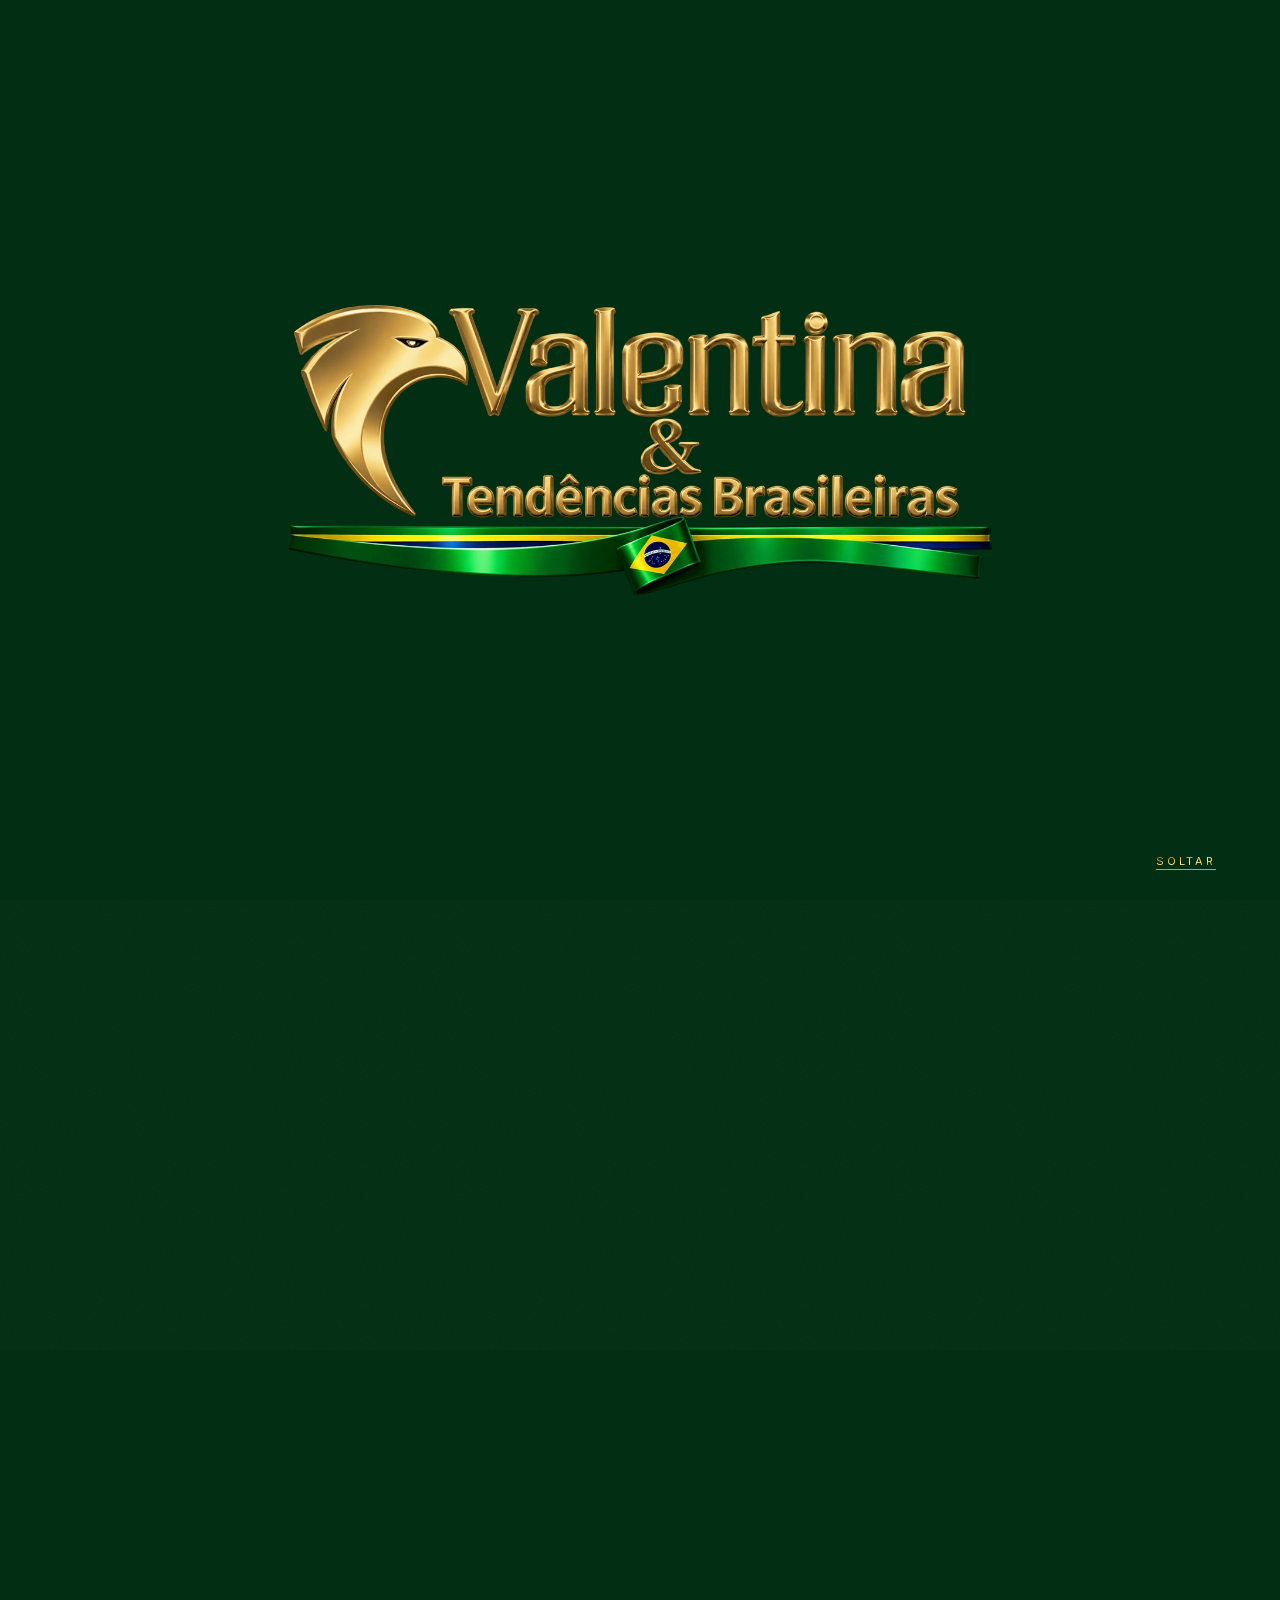
==== commit 41ca1d74: "Comparador: 3,3 MB deixam de descarregar ao abrir a pagina Os dois videos do comparador antes/depois" ====
--- a/index.html
+++ b/index.html
@@ -1,4 +1,4 @@
-<!DOCTYPE html><!--KmWBWQaXlDPKgCJsS5lhX--><html lang="pt-PT" class="__variable_88a848 __variable_69f830"><head><meta charSet="utf-8"/><meta name="viewport" content="width=device-width, initial-scale=1"/><link rel="preload" as="image" href="/imagens/marca/logo.webp"/><link rel="preload" as="image" href="/imagens/marca/fita-brasil.webp"/><link rel="preload" as="image" href="/imagens/marca/bandeira.webp"/><link rel="stylesheet" href="/_next/static/css/951270376bd0ea97.css" data-precedence="next"/><link rel="preload" as="script" fetchPriority="low" href="/_next/static/chunks/webpack-ab989eff617ba9c3.js"/><script src="/_next/static/chunks/4bd1b696-21f374d1156f834a.js" async=""></script><script src="/_next/static/chunks/255-ab845b5d589c2edb.js" async=""></script><script src="/_next/static/chunks/main-app-10377d242d7469f9.js" async=""></script><script src="/_next/static/chunks/c15bf2b0-52e8419f34af26ab.js" async=""></script><script src="/_next/static/chunks/690-0809685d439d04f0.js" async=""></script><script src="/_next/static/chunks/880-82d959e62e460526.js" async=""></script><script src="/_next/static/chunks/app/layout-d5d0c3626b19830d.js" async=""></script><script src="/_next/static/chunks/356-1cbf59d25a49fb83.js" async=""></script><script src="/_next/static/chunks/836-d4037a6bf76f3750.js" async=""></script><script src="/_next/static/chunks/app/page-4ffc1c6deb400193.js" async=""></script><meta name="theme-color" content="#022e13"/><meta name="color-scheme" content="dark"/><title>Cabeleireiro e Salão de Beleza em Gondomar | Valentina</title><meta name="description" content="Salão de beleza unissexo e cabeleireiro em Gondomar, com inspiração brasileira. Corte, coloração, alisamento, cachos e manicure. Marque pelo WhatsApp."/><meta name="application-name" content="Valentina &amp; Tendências Brasileiras"/><meta name="keywords" content="salão de beleza Gondomar,cabeleireiro Gondomar,salão unissexo Gondomar,cabeleireiro feminino Gondomar,cabeleireiro masculino Gondomar,salão brasileiro Gondomar,cabeleireiro brasileiro Gondomar,salão de beleza brasileiro Porto,alisamento orgânico,alisamento orgânico Gondomar,alisamento brasileiro Gondomar,alisamento brasileiro Porto,botox capilar Gondomar,botox capilar Porto,selagem capilar Gondomar,cauterização capilar Gondomar,tratamentos capilares Gondomar,alisamento capilar Gondomar,escova brasileira Gondomar,cachos e cabelos encaracolados,manicure Gondomar,produtos profissionais para cabelo,tendências brasileiras"/><meta name="robots" content="index, follow"/><meta name="googlebot" content="index, follow, max-image-preview:large"/><link rel="canonical" href="https://valentinaetendenciasbrasileiras.com/"/><meta property="og:title" content="Valentina &amp; Tendências Brasileiras | Salão de Beleza em Gondomar"/><meta property="og:description" content="Salão de beleza unissexo e cabeleireiro em Gondomar, com inspiração brasileira. Corte, coloração, alisamento, cachos e manicure. Marque pelo WhatsApp."/><meta property="og:url" content="https://valentinaetendenciasbrasileiras.com/"/><meta property="og:site_name" content="Valentina &amp; Tendências Brasileiras"/><meta property="og:locale" content="pt_PT"/><meta property="og:image" content="https://valentinaetendenciasbrasileiras.com/og-valentina.jpg"/><meta property="og:image:width" content="1200"/><meta property="og:image:height" content="630"/><meta property="og:image:alt" content="Logótipo do Valentina &amp; Tendências Brasileiras, salão de beleza em Gondomar"/><meta property="og:type" content="website"/><meta name="twitter:card" content="summary_large_image"/><meta name="twitter:title" content="Valentina &amp; Tendências Brasileiras | Salão de Beleza em Gondomar"/><meta name="twitter:description" content="Salão de beleza unissexo e cabeleireiro em Gondomar, com inspiração brasileira. Corte, coloração, alisamento, cachos e manicure. Marque pelo WhatsApp."/><meta name="twitter:image" content="https://valentinaetendenciasbrasileiras.com/og-valentina.jpg"/><link rel="icon" href="/icon.png?6467feaa0469df08" type="image/png" sizes="512x512"/><link rel="apple-touch-icon" href="/apple-icon.png?128ec0ca83022222" type="image/png" sizes="180x180"/><script src="/_next/static/chunks/polyfills-42372ed130431b0a.js" noModule=""></script></head><body class="grain bg-void text-bone antialiased"><div hidden=""><!--$--><!--/$--></div><script>(function(){try{
+<!DOCTYPE html><!--5FFYXW1lT0Ig5hwq10Ib3--><html lang="pt-PT" class="__variable_88a848 __variable_69f830"><head><meta charSet="utf-8"/><meta name="viewport" content="width=device-width, initial-scale=1"/><link rel="preload" as="image" href="/imagens/marca/logo.webp"/><link rel="preload" as="image" href="/imagens/marca/fita-brasil.webp"/><link rel="preload" as="image" href="/imagens/marca/bandeira.webp"/><link rel="stylesheet" href="/_next/static/css/951270376bd0ea97.css" data-precedence="next"/><link rel="preload" as="script" fetchPriority="low" href="/_next/static/chunks/webpack-ab989eff617ba9c3.js"/><script src="/_next/static/chunks/4bd1b696-21f374d1156f834a.js" async=""></script><script src="/_next/static/chunks/255-ab845b5d589c2edb.js" async=""></script><script src="/_next/static/chunks/main-app-10377d242d7469f9.js" async=""></script><script src="/_next/static/chunks/c15bf2b0-52e8419f34af26ab.js" async=""></script><script src="/_next/static/chunks/690-0809685d439d04f0.js" async=""></script><script src="/_next/static/chunks/880-82d959e62e460526.js" async=""></script><script src="/_next/static/chunks/app/layout-d5d0c3626b19830d.js" async=""></script><script src="/_next/static/chunks/356-1cbf59d25a49fb83.js" async=""></script><script src="/_next/static/chunks/836-d4037a6bf76f3750.js" async=""></script><script src="/_next/static/chunks/app/page-4c7f31f64ef76ed2.js" async=""></script><meta name="theme-color" content="#022e13"/><meta name="color-scheme" content="dark"/><title>Cabeleireiro e Salão de Beleza em Gondomar | Valentina</title><meta name="description" content="Salão de beleza unissexo e cabeleireiro em Gondomar, com inspiração brasileira. Corte, coloração, alisamento, cachos e manicure. Marque pelo WhatsApp."/><meta name="application-name" content="Valentina &amp; Tendências Brasileiras"/><meta name="keywords" content="salão de beleza Gondomar,cabeleireiro Gondomar,salão unissexo Gondomar,cabeleireiro feminino Gondomar,cabeleireiro masculino Gondomar,salão brasileiro Gondomar,cabeleireiro brasileiro Gondomar,salão de beleza brasileiro Porto,alisamento orgânico,alisamento orgânico Gondomar,alisamento brasileiro Gondomar,alisamento brasileiro Porto,botox capilar Gondomar,botox capilar Porto,selagem capilar Gondomar,cauterização capilar Gondomar,tratamentos capilares Gondomar,alisamento capilar Gondomar,escova brasileira Gondomar,cachos e cabelos encaracolados,manicure Gondomar,produtos profissionais para cabelo,tendências brasileiras"/><meta name="robots" content="index, follow"/><meta name="googlebot" content="index, follow, max-image-preview:large"/><link rel="canonical" href="https://valentinaetendenciasbrasileiras.com/"/><meta property="og:title" content="Valentina &amp; Tendências Brasileiras | Salão de Beleza em Gondomar"/><meta property="og:description" content="Salão de beleza unissexo e cabeleireiro em Gondomar, com inspiração brasileira. Corte, coloração, alisamento, cachos e manicure. Marque pelo WhatsApp."/><meta property="og:url" content="https://valentinaetendenciasbrasileiras.com/"/><meta property="og:site_name" content="Valentina &amp; Tendências Brasileiras"/><meta property="og:locale" content="pt_PT"/><meta property="og:image" content="https://valentinaetendenciasbrasileiras.com/og-valentina.jpg"/><meta property="og:image:width" content="1200"/><meta property="og:image:height" content="630"/><meta property="og:image:alt" content="Logótipo do Valentina &amp; Tendências Brasileiras, salão de beleza em Gondomar"/><meta property="og:type" content="website"/><meta name="twitter:card" content="summary_large_image"/><meta name="twitter:title" content="Valentina &amp; Tendências Brasileiras | Salão de Beleza em Gondomar"/><meta name="twitter:description" content="Salão de beleza unissexo e cabeleireiro em Gondomar, com inspiração brasileira. Corte, coloração, alisamento, cachos e manicure. Marque pelo WhatsApp."/><meta name="twitter:image" content="https://valentinaetendenciasbrasileiras.com/og-valentina.jpg"/><link rel="icon" href="/icon.png?6467feaa0469df08" type="image/png" sizes="512x512"/><link rel="apple-touch-icon" href="/apple-icon.png?128ec0ca83022222" type="image/png" sizes="180x180"/><script src="/_next/static/chunks/polyfills-42372ed130431b0a.js" noModule=""></script></head><body class="grain bg-void text-bone antialiased"><div hidden=""><!--$--><!--/$--></div><script>(function(){try{
 var r=matchMedia('(prefers-reduced-motion: reduce)').matches;
 var v=sessionStorage.getItem('valentina:abertura')==='vista';
 var c=navigator.connection||{};
@@ -19,9 +19,9 @@
         @media (prefers-reduced-motion: reduce) {
           [class*="animate-[acender"] { animation: none; opacity: 0.65; }
         }
-      </style></section><div class="border-y border-gold/60 bg-white py-7"><div class="relative w-full overflow-hidden verde-metal-vivo font-display text-[clamp(2rem,6vw,5rem)] leading-none"><div class="flex w-max will-change-transform [-webkit-background-clip:text] [background-clip:text] [background-image:inherit]" aria-hidden="true"><span class="whitespace-nowrap pr-[0.28em] [-webkit-background-clip:text] [background-clip:text] [background-image:inherit]">Para mulheres, homens e crianças.<span class="inline-flex items-center px-[0.3em] align-middle"><img src="/imagens/marca/bandeira.webp" alt="" aria-hidden="true" width="240" height="153" class="block w-auto" style="height:0.7023em"/></span></span><span class="whitespace-nowrap pr-[0.28em] [-webkit-background-clip:text] [background-clip:text] [background-image:inherit]">Para mulheres, homens e crianças.<span class="inline-flex items-center px-[0.3em] align-middle"><img src="/imagens/marca/bandeira.webp" alt="" aria-hidden="true" width="240" height="153" class="block w-auto" style="height:0.7023em"/></span></span><span class="whitespace-nowrap pr-[0.28em] [-webkit-background-clip:text] [background-clip:text] [background-image:inherit]">Para mulheres, homens e crianças.<span class="inline-flex items-center px-[0.3em] align-middle"><img src="/imagens/marca/bandeira.webp" alt="" aria-hidden="true" width="240" height="153" class="block w-auto" style="height:0.7023em"/></span></span><span class="whitespace-nowrap pr-[0.28em] [-webkit-background-clip:text] [background-clip:text] [background-image:inherit]">Para mulheres, homens e crianças.<span class="inline-flex items-center px-[0.3em] align-middle"><img src="/imagens/marca/bandeira.webp" alt="" aria-hidden="true" width="240" height="153" class="block w-auto" style="height:0.7023em"/></span></span><span class="whitespace-nowrap pr-[0.28em] [-webkit-background-clip:text] [background-clip:text] [background-image:inherit]">Para mulheres, homens e crianças.<span class="inline-flex items-center px-[0.3em] align-middle"><img src="/imagens/marca/bandeira.webp" alt="" aria-hidden="true" width="240" height="153" class="block w-auto" style="height:0.7023em"/></span></span><span class="whitespace-nowrap pr-[0.28em] [-webkit-background-clip:text] [background-clip:text] [background-image:inherit]">Para mulheres, homens e crianças.<span class="inline-flex items-center px-[0.3em] align-middle"><img src="/imagens/marca/bandeira.webp" alt="" aria-hidden="true" width="240" height="153" class="block w-auto" style="height:0.7023em"/></span></span><span class="whitespace-nowrap pr-[0.28em] [-webkit-background-clip:text] [background-clip:text] [background-image:inherit]">Para mulheres, homens e crianças.<span class="inline-flex items-center px-[0.3em] align-middle"><img src="/imagens/marca/bandeira.webp" alt="" aria-hidden="true" width="240" height="153" class="block w-auto" style="height:0.7023em"/></span></span><span class="whitespace-nowrap pr-[0.28em] [-webkit-background-clip:text] [background-clip:text] [background-image:inherit]">Para mulheres, homens e crianças.<span class="inline-flex items-center px-[0.3em] align-middle"><img src="/imagens/marca/bandeira.webp" alt="" aria-hidden="true" width="240" height="153" class="block w-auto" style="height:0.7023em"/></span></span></div><span class="sr-only">Para mulheres, homens e crianças.</span></div></div><section id="atelier" class="relative py-section"><div class="grid items-center gap-16 px-gutter lg:grid-cols-12 lg:gap-10"><div class="lg:col-span-6 lg:col-start-1"><div style="will-change:transform"><div class="relative aspect-[1717/916] w-full"><img alt="Três mulheres de cabelo comprido lado a lado — castanho ondulado, louro com ondas e preto liso ao vento" loading="lazy" width="1717" height="916" decoding="async" data-nimg="1" class="dissolver-na-base h-full w-full object-contain" style="color:transparent" src="/imagens/manifesto/trio.webp"/></div></div></div><div class="lg:col-span-6 lg:col-start-7"><div class="flex items-center gap-5" data-reveal="true"><span class="metal h-px w-10 shrink-0"></span><span class="font-display text-sm italic text-gold/70">01</span><span class="text-[0.62rem] uppercase tracking-[0.42em] text-gold">O salão</span></div><h2 class="mt-9 font-display text-[clamp(2.4rem,6vw,5rem)] leading-[0.94]"><span class="block"><span class="-mb-[0.22em] inline-block overflow-hidden align-bottom"><span data-palavra="true" class="inline-block pb-[0.22em] will-change-transform metal-text">Conversar<!-- --> </span></span><span class="-mb-[0.22em] inline-block overflow-hidden align-bottom"><span data-palavra="true" class="inline-block pb-[0.22em] will-change-transform metal-text">antes</span></span></span><span class="block"><span class="-mb-[0.22em] inline-block overflow-hidden align-bottom"><span data-palavra="true" class="inline-block pb-[0.22em] will-change-transform metal-text">de<!-- --> </span></span><span class="-mb-[0.22em] inline-block overflow-hidden align-bottom"><span data-palavra="true" class="inline-block pb-[0.22em] will-change-transform metal-text">começar</span></span></span></h2><div class="mt-10 space-y-6"><div data-reveal="true"><p class="max-w-xl text-base font-light leading-[1.85] text-bone">O Valentina &amp; Tendências Brasileiras é um cabeleireiro e salão de beleza unissexo em Gondomar, onde a inspiração brasileira encontra o seu estilo. Atendemos mulheres, homens e crianças — do corte à coloração, dos alisamentos à manicure.</p></div><div data-reveal="true"><p class="max-w-xl text-base font-light leading-[1.85] text-bone">Antes de começar, conversamos sobre o que procura e as necessidades do seu cabelo ou das suas unhas. Trabalhamos cabelo liso, ondulado e encaracolado, e queremos que conheça as opções e escolha o serviço com confiança.</p></div><div data-reveal="true"><p class="max-w-xl text-base font-light leading-[1.85] text-bone">Estamos na Travessa 5 de Outubro, em S. Cosme, a poucos minutos de quem nos procura de Rio Tinto, Valbom, Fânzeres ou do Porto. Seja para manter o corte, experimentar uma nova cor ou fazer um alisamento, estamos à sua espera.</p></div></div><div class="mt-14" data-reveal="true"><div class="hairline w-full"></div><dl class="grid grid-cols-3 gap-6 pt-8"><div class="@container"><dt class="metal-text font-display text-[clamp(0.875rem,20cqw,3rem)] leading-none">Unissex</dt><dd class="mt-3 text-[0.6rem] uppercase leading-relaxed tracking-[0.24em] text-bone-dim">mulheres, homens e crianças</dd></div><div class="@container"><dt class="metal-text font-display text-[clamp(0.875rem,20cqw,3rem)] leading-none">Seg–Sáb</dt><dd class="mt-3 text-[0.6rem] uppercase leading-relaxed tracking-[0.24em] text-bone-dim">09:00 às 19:00</dd></div><div class="@container"><dt class="metal-text font-display text-[clamp(0.875rem,20cqw,3rem)] leading-none">Gondomar</dt><dd class="mt-3 text-[0.6rem] uppercase leading-relaxed tracking-[0.24em] text-bone-dim">Travessa 5 de Outubro</dd></div></dl></div></div></div></section><div class="border-y border-gold/60 bg-white py-7"><div class="relative w-full overflow-hidden verde-metal-vivo font-display text-[clamp(2rem,6vw,5rem)] leading-none"><div class="flex w-max will-change-transform [-webkit-background-clip:text] [background-clip:text] [background-image:inherit]" aria-hidden="true"><span class="whitespace-nowrap pr-[0.28em] [-webkit-background-clip:text] [background-clip:text] [background-image:inherit]">Do corte à coloração.<span class="inline-flex items-center px-[0.3em] align-middle"><img src="/imagens/marca/bandeira.webp" alt="" aria-hidden="true" width="240" height="153" class="block w-auto" style="height:0.7023em"/></span></span><span class="whitespace-nowrap pr-[0.28em] [-webkit-background-clip:text] [background-clip:text] [background-image:inherit]">Do corte à coloração.<span class="inline-flex items-center px-[0.3em] align-middle"><img src="/imagens/marca/bandeira.webp" alt="" aria-hidden="true" width="240" height="153" class="block w-auto" style="height:0.7023em"/></span></span><span class="whitespace-nowrap pr-[0.28em] [-webkit-background-clip:text] [background-clip:text] [background-image:inherit]">Do corte à coloração.<span class="inline-flex items-center px-[0.3em] align-middle"><img src="/imagens/marca/bandeira.webp" alt="" aria-hidden="true" width="240" height="153" class="block w-auto" style="height:0.7023em"/></span></span><span class="whitespace-nowrap pr-[0.28em] [-webkit-background-clip:text] [background-clip:text] [background-image:inherit]">Do corte à coloração.<span class="inline-flex items-center px-[0.3em] align-middle"><img src="/imagens/marca/bandeira.webp" alt="" aria-hidden="true" width="240" height="153" class="block w-auto" style="height:0.7023em"/></span></span><span class="whitespace-nowrap pr-[0.28em] [-webkit-background-clip:text] [background-clip:text] [background-image:inherit]">Do corte à coloração.<span class="inline-flex items-center px-[0.3em] align-middle"><img src="/imagens/marca/bandeira.webp" alt="" aria-hidden="true" width="240" height="153" class="block w-auto" style="height:0.7023em"/></span></span><span class="whitespace-nowrap pr-[0.28em] [-webkit-background-clip:text] [background-clip:text] [background-image:inherit]">Do corte à coloração.<span class="inline-flex items-center px-[0.3em] align-middle"><img src="/imagens/marca/bandeira.webp" alt="" aria-hidden="true" width="240" height="153" class="block w-auto" style="height:0.7023em"/></span></span><span class="whitespace-nowrap pr-[0.28em] [-webkit-background-clip:text] [background-clip:text] [background-image:inherit]">Do corte à coloração.<span class="inline-flex items-center px-[0.3em] align-middle"><img src="/imagens/marca/bandeira.webp" alt="" aria-hidden="true" width="240" height="153" class="block w-auto" style="height:0.7023em"/></span></span><span class="whitespace-nowrap pr-[0.28em] [-webkit-background-clip:text] [background-clip:text] [background-image:inherit]">Do corte à coloração.<span class="inline-flex items-center px-[0.3em] align-middle"><img src="/imagens/marca/bandeira.webp" alt="" aria-hidden="true" width="240" height="153" class="block w-auto" style="height:0.7023em"/></span></span></div><span class="sr-only">Do corte à coloração.</span></div></div><section id="servicos" class="relative py-section"><div class="px-gutter"><div class="flex flex-col gap-8 lg:flex-row lg:items-end lg:justify-between"><div><div class="flex items-center gap-5" data-reveal="true"><span class="metal h-px w-10 shrink-0"></span><span class="font-display text-sm italic text-gold/70">02</span><span class="text-[0.62rem] uppercase tracking-[0.42em] text-gold">Serviços</span></div><h2 class="mt-9 max-w-2xl font-display text-[clamp(2.4rem,6vw,5rem)] leading-[0.94] text-bone"><span class="block"><span class="-mb-[0.22em] inline-block overflow-hidden align-bottom"><span data-palavra="true" class="inline-block pb-[0.22em] will-change-transform">Cabelo,<!-- --> </span></span><span class="-mb-[0.22em] inline-block overflow-hidden align-bottom"><span data-palavra="true" class="inline-block pb-[0.22em] will-change-transform">unhas</span></span></span><span class="block"><span class="-mb-[0.22em] inline-block overflow-hidden align-bottom"><span data-palavra="true" class="inline-block pb-[0.22em] will-change-transform">e<!-- --> </span></span><span class="-mb-[0.22em] inline-block overflow-hidden align-bottom"><span data-palavra="true" class="inline-block pb-[0.22em] will-change-transform">beleza</span></span></span></h2></div><div data-reveal="true"><p class="max-w-sm text-sm leading-relaxed font-light text-bone-dim">Os serviços de cabeleireiro e de beleza do salão, em Gondomar. Antes de começar, conversamos sobre o que procura e as necessidades do seu cabelo ou das suas unhas, para que escolha com confiança.</p></div></div><div class="mt-20 grid gap-px border border-gold/12 bg-gold/12 sm:grid-cols-2"><div class="group relative bg-void" data-reveal="true"><a href="#agendamento" class="sweep relative flex h-full flex-col overflow-hidden p-9 sm:p-12"><img alt="" aria-hidden="true" loading="lazy" decoding="async" data-nimg="fill" class="scale-105 object-cover opacity-[0.45] [filter:saturate(0.4)_sepia(0.35)_contrast(1.05)_brightness(1.5)] transition-all duration-[1200ms] ease-[cubic-bezier(0.16,1,0.3,1)] group-hover:scale-100 group-hover:opacity-[0.66]" style="position:absolute;height:100%;width:100%;left:0;top:0;right:0;bottom:0;color:transparent" src="/images/corte.webp.jpg"/><span class="pointer-events-none absolute inset-0 bg-gradient-to-br from-void/80 via-void/62 to-void/45"></span><div class="relative z-10 flex items-start justify-between"><svg xmlns="http://www.w3.org/2000/svg" width="26" height="26" viewBox="0 0 24 24" fill="none" stroke="currentColor" stroke-width="1" stroke-linecap="round" stroke-linejoin="round" class="lucide lucide-scissors text-gold transition-transform duration-700 ease-[cubic-bezier(0.16,1,0.3,1)] group-hover:-translate-y-1 group-hover:text-gold-light" aria-hidden="true"><circle cx="6" cy="6" r="3"></circle><path d="M8.12 8.12 12 12"></path><path d="M20 4 8.12 15.88"></path><circle cx="6" cy="18" r="3"></circle><path d="M14.8 14.8 20 20"></path></svg><span class="font-display text-sm text-gold/40 italic">01</span></div><h3 class="relative z-10 mt-14 font-display text-[clamp(1.6rem,3vw,2.4rem)] leading-none text-bone transition-colors duration-500 group-hover:text-gold-light">Lavagem, corte e finalização</h3><p class="relative z-10 mt-5 max-w-sm flex-1 text-sm leading-[1.85] font-light text-bone-dim">O cuidado de base: lavar, cortar e finalizar de acordo com o comprimento e o estilo que prefere, seja o cabelo liso, ondulado ou encaracolado. Cabeleireiro para mulheres, homens e crianças.</p><div class="relative z-10 mt-10 flex items-center justify-between gap-4"><span class="text-[0.6rem] tracking-[0.26em] text-bone-dim uppercase">Lavar e secar · corte · finalização</span><span class="flex items-center gap-2 text-[0.6rem] tracking-[0.26em] text-gold uppercase opacity-0 transition-all duration-500 group-hover:translate-x-0 group-hover:opacity-100 sm:-translate-x-2">Marcar<svg xmlns="http://www.w3.org/2000/svg" width="13" height="13" viewBox="0 0 24 24" fill="none" stroke="currentColor" stroke-width="1.25" stroke-linecap="round" stroke-linejoin="round" class="lucide lucide-arrow-up-right" aria-hidden="true"><path d="M7 7h10v10"></path><path d="M7 17 17 7"></path></svg></span></div></a></div><div class="group relative bg-void" data-reveal="true"><a href="#agendamento" class="sweep relative flex h-full flex-col overflow-hidden p-9 sm:p-12"><img alt="" aria-hidden="true" loading="lazy" decoding="async" data-nimg="fill" class="scale-105 object-cover opacity-[0.45] [filter:saturate(0.4)_sepia(0.35)_contrast(1.05)_brightness(1.5)] transition-all duration-[1200ms] ease-[cubic-bezier(0.16,1,0.3,1)] group-hover:scale-100 group-hover:opacity-[0.66]" style="position:absolute;height:100%;width:100%;left:0;top:0;right:0;bottom:0;color:transparent" src="/images/tons.webp.jpg"/><span class="pointer-events-none absolute inset-0 bg-gradient-to-br from-void/80 via-void/62 to-void/45"></span><div class="relative z-10 flex items-start justify-between"><svg xmlns="http://www.w3.org/2000/svg" width="26" height="26" viewBox="0 0 24 24" fill="none" stroke="currentColor" stroke-width="1" stroke-linecap="round" stroke-linejoin="round" class="lucide lucide-sparkles lucide-stars text-gold transition-transform duration-700 ease-[cubic-bezier(0.16,1,0.3,1)] group-hover:-translate-y-1 group-hover:text-gold-light" aria-hidden="true"><path d="M11.017 2.814a1 1 0 0 1 1.966 0l1.051 5.558a2 2 0 0 0 1.594 1.594l5.558 1.051a1 1 0 0 1 0 1.966l-5.558 1.051a2 2 0 0 0-1.594 1.594l-1.051 5.558a1 1 0 0 1-1.966 0l-1.051-5.558a2 2 0 0 0-1.594-1.594l-5.558-1.051a1 1 0 0 1 0-1.966l5.558-1.051a2 2 0 0 0 1.594-1.594z"></path><path d="M20 2v4"></path><path d="M22 4h-4"></path><circle cx="4" cy="20" r="2"></circle></svg><span class="font-display text-sm text-gold/40 italic">02</span></div><h3 class="relative z-10 mt-14 font-display text-[clamp(1.6rem,3vw,2.4rem)] leading-none text-bone transition-colors duration-500 group-hover:text-gold-light">Coloração, madeixas e produção</h3><p class="relative z-10 mt-5 max-w-sm flex-1 text-sm leading-[1.85] font-light text-bone-dim">Renovar a cor, criar pontos de luz ou preparar o visual para um dia que conta. Converse connosco sobre o resultado pretendido e o histórico do seu cabelo.</p><div class="relative z-10 mt-10 flex items-center justify-between gap-4"><span class="text-[0.6rem] tracking-[0.26em] text-bone-dim uppercase">Coloração · madeixas · penteados · maquilhagem</span><span class="flex items-center gap-2 text-[0.6rem] tracking-[0.26em] text-gold uppercase opacity-0 transition-all duration-500 group-hover:translate-x-0 group-hover:opacity-100 sm:-translate-x-2">Marcar<svg xmlns="http://www.w3.org/2000/svg" width="13" height="13" viewBox="0 0 24 24" fill="none" stroke="currentColor" stroke-width="1.25" stroke-linecap="round" stroke-linejoin="round" class="lucide lucide-arrow-up-right" aria-hidden="true"><path d="M7 7h10v10"></path><path d="M7 17 17 7"></path></svg></span></div></a></div><div class="group relative bg-void" data-reveal="true"><a href="#agendamento" class="sweep relative flex h-full flex-col overflow-hidden p-9 sm:p-12"><img alt="" aria-hidden="true" loading="lazy" decoding="async" data-nimg="fill" class="scale-105 object-cover opacity-[0.45] [filter:saturate(0.4)_sepia(0.35)_contrast(1.05)_brightness(1.5)] transition-all duration-[1200ms] ease-[cubic-bezier(0.16,1,0.3,1)] group-hover:scale-100 group-hover:opacity-[0.66]" style="position:absolute;height:100%;width:100%;left:0;top:0;right:0;bottom:0;color:transparent" src="/images/capilar.webp.jpg"/><span class="pointer-events-none absolute inset-0 bg-gradient-to-br from-void/80 via-void/62 to-void/45"></span><div class="relative z-10 flex items-start justify-between"><svg xmlns="http://www.w3.org/2000/svg" width="26" height="26" viewBox="0 0 24 24" fill="none" stroke="currentColor" stroke-width="1" stroke-linecap="round" stroke-linejoin="round" class="lucide lucide-droplets text-gold transition-transform duration-700 ease-[cubic-bezier(0.16,1,0.3,1)] group-hover:-translate-y-1 group-hover:text-gold-light" aria-hidden="true"><path d="M7 16.3c2.2 0 4-1.83 4-4.05 0-1.16-.57-2.26-1.71-3.19S7.29 6.75 7 5.3c-.29 1.45-1.14 2.84-2.29 3.76S3 11.1 3 12.25c0 2.22 1.8 4.05 4 4.05z"></path><path d="M12.56 6.6A10.97 10.97 0 0 0 14 3.02c.5 2.5 2 4.9 4 6.5s3 3.5 3 5.5a6.98 6.98 0 0 1-11.91 4.97"></path></svg><span class="font-display text-sm text-gold/40 italic">03</span></div><h3 class="relative z-10 mt-14 font-display text-[clamp(1.6rem,3vw,2.4rem)] leading-none text-bone transition-colors duration-500 group-hover:text-gold-light">Alisamento orgânico</h3><p class="relative z-10 mt-5 max-w-sm flex-1 text-sm leading-[1.85] font-light text-bone-dim">Tratamentos capilares e alisamento, com técnicas de inspiração brasileira. A escolha do procedimento depende sempre da avaliação do cabelo e do resultado que procura. Tem coloração ou madeixas feitas? Diga-nos antes da marcação.</p><div class="relative z-10 mt-10 flex items-center justify-between gap-4"><span class="text-[0.6rem] tracking-[0.26em] text-bone-dim uppercase">Alisamento · selagem · botox capilar · cauterização</span><span class="flex items-center gap-2 text-[0.6rem] tracking-[0.26em] text-gold uppercase opacity-0 transition-all duration-500 group-hover:translate-x-0 group-hover:opacity-100 sm:-translate-x-2">Marcar<svg xmlns="http://www.w3.org/2000/svg" width="13" height="13" viewBox="0 0 24 24" fill="none" stroke="currentColor" stroke-width="1.25" stroke-linecap="round" stroke-linejoin="round" class="lucide lucide-arrow-up-right" aria-hidden="true"><path d="M7 7h10v10"></path><path d="M7 17 17 7"></path></svg></span></div></a></div><div class="group relative bg-void" data-reveal="true"><a href="#agendamento" class="sweep relative flex h-full flex-col overflow-hidden p-9 sm:p-12"><img alt="" aria-hidden="true" loading="lazy" decoding="async" data-nimg="fill" class="scale-105 object-cover opacity-[0.45] [filter:saturate(0.4)_sepia(0.35)_contrast(1.05)_brightness(1.5)] transition-all duration-[1200ms] ease-[cubic-bezier(0.16,1,0.3,1)] group-hover:scale-100 group-hover:opacity-[0.66]" style="position:absolute;height:100%;width:100%;left:0;top:0;right:0;bottom:0;color:transparent" src="/imagens/servicos/sobrancelhas.webp"/><span class="pointer-events-none absolute inset-0 bg-gradient-to-br from-void/80 via-void/62 to-void/45"></span><div class="relative z-10 flex items-start justify-between"><svg xmlns="http://www.w3.org/2000/svg" width="26" height="26" viewBox="0 0 24 24" fill="none" stroke="currentColor" stroke-width="1" stroke-linecap="round" stroke-linejoin="round" class="lucide lucide-crown text-gold transition-transform duration-700 ease-[cubic-bezier(0.16,1,0.3,1)] group-hover:-translate-y-1 group-hover:text-gold-light" aria-hidden="true"><path d="M11.562 3.266a.5.5 0 0 1 .876 0L15.39 8.87a1 1 0 0 0 1.516.294L21.183 5.5a.5.5 0 0 1 .798.519l-2.834 10.246a1 1 0 0 1-.956.734H5.81a1 1 0 0 1-.957-.734L2.02 6.02a.5.5 0 0 1 .798-.519l4.276 3.664a1 1 0 0 0 1.516-.294z"></path><path d="M5 21h14"></path></svg><span class="font-display text-sm text-gold/40 italic">04</span></div><h3 class="relative z-10 mt-14 font-display text-[clamp(1.6rem,3vw,2.4rem)] leading-none text-bone transition-colors duration-500 group-hover:text-gold-light">Sobrancelhas e buço</h3><p class="relative z-10 mt-5 max-w-sm flex-1 text-sm leading-[1.85] font-light text-bone-dim">Definir o olhar e completar a rotina de beleza, com desenho e aplicação de henna de acordo com o efeito pretendido.</p><div class="relative z-10 mt-10 flex items-center justify-between gap-4"><span class="text-[0.6rem] tracking-[0.26em] text-bone-dim uppercase">Design · henna · depilação do buço</span><span class="flex items-center gap-2 text-[0.6rem] tracking-[0.26em] text-gold uppercase opacity-0 transition-all duration-500 group-hover:translate-x-0 group-hover:opacity-100 sm:-translate-x-2">Marcar<svg xmlns="http://www.w3.org/2000/svg" width="13" height="13" viewBox="0 0 24 24" fill="none" stroke="currentColor" stroke-width="1.25" stroke-linecap="round" stroke-linejoin="round" class="lucide lucide-arrow-up-right" aria-hidden="true"><path d="M7 7h10v10"></path><path d="M7 17 17 7"></path></svg></span></div></a></div><div class="group relative bg-void" data-reveal="true"><a href="#agendamento" class="sweep relative flex h-full flex-col overflow-hidden p-9 sm:p-12"><img alt="" aria-hidden="true" loading="lazy" decoding="async" data-nimg="fill" class="scale-105 object-cover opacity-[0.45] [filter:saturate(0.4)_sepia(0.35)_contrast(1.05)_brightness(1.5)] transition-all duration-[1200ms] ease-[cubic-bezier(0.16,1,0.3,1)] group-hover:scale-100 group-hover:opacity-[0.66]" style="position:absolute;height:100%;width:100%;left:0;top:0;right:0;bottom:0;color:transparent" src="/imagens/servicos/manicure.webp"/><span class="pointer-events-none absolute inset-0 bg-gradient-to-br from-void/80 via-void/62 to-void/45"></span><div class="relative z-10 flex items-start justify-between"><svg xmlns="http://www.w3.org/2000/svg" width="26" height="26" viewBox="0 0 24 24" fill="none" stroke="currentColor" stroke-width="1" stroke-linecap="round" stroke-linejoin="round" class="lucide lucide-hand text-gold transition-transform duration-700 ease-[cubic-bezier(0.16,1,0.3,1)] group-hover:-translate-y-1 group-hover:text-gold-light" aria-hidden="true"><path d="M18 11V6a2 2 0 0 0-2-2a2 2 0 0 0-2 2"></path><path d="M14 10V4a2 2 0 0 0-2-2a2 2 0 0 0-2 2v2"></path><path d="M10 10.5V6a2 2 0 0 0-2-2a2 2 0 0 0-2 2v8"></path><path d="M18 8a2 2 0 1 1 4 0v6a8 8 0 0 1-8 8h-2c-2.8 0-4.5-.86-5.99-2.34l-3.6-3.6a2 2 0 0 1 2.83-2.82L7 15"></path></svg><span class="font-display text-sm text-gold/40 italic">05</span></div><h3 class="relative z-10 mt-14 font-display text-[clamp(1.6rem,3vw,2.4rem)] leading-none text-bone transition-colors duration-500 group-hover:text-gold-light">Manicure e unhas</h3><p class="relative z-10 mt-5 max-w-sm flex-1 text-sm leading-[1.85] font-light text-bone-dim">Do acabamento tradicional ao gel, com manutenção para acompanhar o crescimento. Gelinho, aplicação e manutenção de gel, francesa e reconstrução.</p><div class="relative z-10 mt-10 flex items-center justify-between gap-4"><span class="text-[0.6rem] tracking-[0.26em] text-bone-dim uppercase">Manicure · gelinho · gel · francesa</span><span class="flex items-center gap-2 text-[0.6rem] tracking-[0.26em] text-gold uppercase opacity-0 transition-all duration-500 group-hover:translate-x-0 group-hover:opacity-100 sm:-translate-x-2">Marcar<svg xmlns="http://www.w3.org/2000/svg" width="13" height="13" viewBox="0 0 24 24" fill="none" stroke="currentColor" stroke-width="1.25" stroke-linecap="round" stroke-linejoin="round" class="lucide lucide-arrow-up-right" aria-hidden="true"><path d="M7 7h10v10"></path><path d="M7 17 17 7"></path></svg></span></div></a></div><div class="group relative bg-void" data-reveal="true"><a href="#agendamento" class="sweep relative flex h-full flex-col overflow-hidden p-9 sm:p-12"><img alt="" aria-hidden="true" loading="lazy" decoding="async" data-nimg="fill" class="scale-105 object-cover opacity-[0.45] [filter:saturate(0.4)_sepia(0.35)_contrast(1.05)_brightness(1.5)] transition-all duration-[1200ms] ease-[cubic-bezier(0.16,1,0.3,1)] group-hover:scale-100 group-hover:opacity-[0.66]" style="position:absolute;height:100%;width:100%;left:0;top:0;right:0;bottom:0;color:transparent" src="/imagens/servicos/spa-dos-pes.webp"/><span class="pointer-events-none absolute inset-0 bg-gradient-to-br from-void/80 via-void/62 to-void/45"></span><div class="relative z-10 flex items-start justify-between"><svg xmlns="http://www.w3.org/2000/svg" width="26" height="26" viewBox="0 0 24 24" fill="none" stroke="currentColor" stroke-width="1" stroke-linecap="round" stroke-linejoin="round" class="lucide lucide-flower-2 text-gold transition-transform duration-700 ease-[cubic-bezier(0.16,1,0.3,1)] group-hover:-translate-y-1 group-hover:text-gold-light" aria-hidden="true"><path d="M12 5a3 3 0 1 1 3 3m-3-3a3 3 0 1 0-3 3m3-3v1M9 8a3 3 0 1 0 3 3M9 8h1m5 0a3 3 0 1 1-3 3m3-3h-1m-2 3v-1"></path><circle cx="12" cy="8" r="2"></circle><path d="M12 10v12"></path><path d="M12 22c4.2 0 7-1.667 7-5-4.2 0-7 1.667-7 5Z"></path><path d="M12 22c-4.2 0-7-1.667-7-5 4.2 0 7 1.667 7 5Z"></path></svg><span class="font-display text-sm text-gold/40 italic">06</span></div><h3 class="relative z-10 mt-14 font-display text-[clamp(1.6rem,3vw,2.4rem)] leading-none text-bone transition-colors duration-500 group-hover:text-gold-light">SPA dos pés</h3><p class="relative z-10 mt-5 max-w-sm flex-1 text-sm leading-[1.85] font-light text-bone-dim">Cuidados especiais para os pés, com hidratação, acabamento em verniz e banho de gel.</p><div class="relative z-10 mt-10 flex items-center justify-between gap-4"><span class="text-[0.6rem] tracking-[0.26em] text-bone-dim uppercase">Cuidados especiais · hidratação · verniz · banho de gel</span><span class="flex items-center gap-2 text-[0.6rem] tracking-[0.26em] text-gold uppercase opacity-0 transition-all duration-500 group-hover:translate-x-0 group-hover:opacity-100 sm:-translate-x-2">Marcar<svg xmlns="http://www.w3.org/2000/svg" width="13" height="13" viewBox="0 0 24 24" fill="none" stroke="currentColor" stroke-width="1.25" stroke-linecap="round" stroke-linejoin="round" class="lucide lucide-arrow-up-right" aria-hidden="true"><path d="M7 7h10v10"></path><path d="M7 17 17 7"></path></svg></span></div></a></div></div></div></section><div class="border-y border-gold/60 bg-white py-7"><div class="relative w-full overflow-hidden verde-metal-vivo font-display text-[clamp(2rem,6vw,5rem)] leading-none"><div class="flex w-max will-change-transform [-webkit-background-clip:text] [background-clip:text] [background-image:inherit]" aria-hidden="true"><span class="whitespace-nowrap pr-[0.28em] [-webkit-background-clip:text] [background-clip:text] [background-image:inherit]">Dos alisamentos à manicure.<span class="inline-flex items-center px-[0.3em] align-middle"><img src="/imagens/marca/bandeira.webp" alt="" aria-hidden="true" width="240" height="153" class="block w-auto" style="height:0.7023em"/></span></span><span class="whitespace-nowrap pr-[0.28em] [-webkit-background-clip:text] [background-clip:text] [background-image:inherit]">Dos alisamentos à manicure.<span class="inline-flex items-center px-[0.3em] align-middle"><img src="/imagens/marca/bandeira.webp" alt="" aria-hidden="true" width="240" height="153" class="block w-auto" style="height:0.7023em"/></span></span><span class="whitespace-nowrap pr-[0.28em] [-webkit-background-clip:text] [background-clip:text] [background-image:inherit]">Dos alisamentos à manicure.<span class="inline-flex items-center px-[0.3em] align-middle"><img src="/imagens/marca/bandeira.webp" alt="" aria-hidden="true" width="240" height="153" class="block w-auto" style="height:0.7023em"/></span></span><span class="whitespace-nowrap pr-[0.28em] [-webkit-background-clip:text] [background-clip:text] [background-image:inherit]">Dos alisamentos à manicure.<span class="inline-flex items-center px-[0.3em] align-middle"><img src="/imagens/marca/bandeira.webp" alt="" aria-hidden="true" width="240" height="153" class="block w-auto" style="height:0.7023em"/></span></span><span class="whitespace-nowrap pr-[0.28em] [-webkit-background-clip:text] [background-clip:text] [background-image:inherit]">Dos alisamentos à manicure.<span class="inline-flex items-center px-[0.3em] align-middle"><img src="/imagens/marca/bandeira.webp" alt="" aria-hidden="true" width="240" height="153" class="block w-auto" style="height:0.7023em"/></span></span><span class="whitespace-nowrap pr-[0.28em] [-webkit-background-clip:text] [background-clip:text] [background-image:inherit]">Dos alisamentos à manicure.<span class="inline-flex items-center px-[0.3em] align-middle"><img src="/imagens/marca/bandeira.webp" alt="" aria-hidden="true" width="240" height="153" class="block w-auto" style="height:0.7023em"/></span></span><span class="whitespace-nowrap pr-[0.28em] [-webkit-background-clip:text] [background-clip:text] [background-image:inherit]">Dos alisamentos à manicure.<span class="inline-flex items-center px-[0.3em] align-middle"><img src="/imagens/marca/bandeira.webp" alt="" aria-hidden="true" width="240" height="153" class="block w-auto" style="height:0.7023em"/></span></span><span class="whitespace-nowrap pr-[0.28em] [-webkit-background-clip:text] [background-clip:text] [background-image:inherit]">Dos alisamentos à manicure.<span class="inline-flex items-center px-[0.3em] align-middle"><img src="/imagens/marca/bandeira.webp" alt="" aria-hidden="true" width="240" height="153" class="block w-auto" style="height:0.7023em"/></span></span></div><span class="sr-only">Dos alisamentos à manicure.</span></div></div><section id="alisamento" class="relative py-section"><div class="px-gutter"><div class="flex flex-col gap-8 lg:flex-row lg:items-end lg:justify-between"><div><div class="flex items-center gap-5" data-reveal="true"><span class="metal h-px w-10 shrink-0"></span><span class="font-display text-sm italic text-gold/70">—</span><span class="text-[0.62rem] uppercase tracking-[0.42em] text-gold">Alisamento orgânico</span></div><h2 class="mt-9 font-display text-[clamp(2.4rem,6vw,5rem)] leading-[0.94] text-bone"><span class="block"><span class="-mb-[0.22em] inline-block overflow-hidden align-bottom"><span data-palavra="true" class="inline-block pb-[0.22em] will-change-transform">Cabelos<!-- --> </span></span><span class="-mb-[0.22em] inline-block overflow-hidden align-bottom"><span data-palavra="true" class="inline-block pb-[0.22em] will-change-transform">mais<!-- --> </span></span><span class="-mb-[0.22em] inline-block overflow-hidden align-bottom"><span data-palavra="true" class="inline-block pb-[0.22em] will-change-transform">lisos,</span></span></span><span class="block"><span class="-mb-[0.22em] inline-block overflow-hidden align-bottom"><span data-palavra="true" class="inline-block pb-[0.22em] will-change-transform">fortes<!-- --> </span></span><span class="-mb-[0.22em] inline-block overflow-hidden align-bottom"><span data-palavra="true" class="inline-block pb-[0.22em] will-change-transform">e<!-- --> </span></span><span class="-mb-[0.22em] inline-block overflow-hidden align-bottom"><span data-palavra="true" class="inline-block pb-[0.22em] will-change-transform">brilhantes</span></span></span></h2></div><div class="flex flex-col items-start gap-4" data-reveal="true"><p class="max-w-xs text-sm leading-relaxed font-light text-bone-dim">Arraste a linha para ver a diferença. Para a esquerda mostra o antes, para a direita mostra o depois.</p><p class="text-[0.56rem] tracking-[0.3em] text-gold uppercase">Do salão, sem retoque</p></div></div><div data-reveal="true"><div class="mt-16 flex justify-center"><div role="slider" tabindex="0" aria-label="Comparar o cabelo antes e depois do alisamento orgânico" aria-valuemin="0" aria-valuemax="100" aria-valuenow="50" aria-valuetext="50 por cento do depois à vista" class="relative aspect-[9/16] w-full max-w-[420px] touch-none overflow-hidden border border-gold/30 select-none focus-visible:outline-2 focus-visible:outline-offset-4 focus-visible:outline-gold-light" style="cursor:grab"><video class="absolute inset-0 h-full w-full object-cover" src="/video/alisamento/antes.mp4" poster="/video/alisamento/antes-cartaz.jpg" autoPlay="" muted="" loop="" playsInline="" aria-label="Cabelo frisado e seco antes do alisamento orgânico"></video><div class="absolute inset-0" style="clip-path:inset(0 50% 0 0)"><video class="absolute inset-0 h-full w-full object-cover" src="/video/alisamento/depois.mp4" poster="/video/alisamento/depois-cartaz.jpg" autoPlay="" muted="" loop="" playsInline="" aria-label="O cabelo liso e com brilho depois do alisamento orgânico"></video></div><span class="pointer-events-none absolute top-5 left-5 bg-void/75 px-3 py-1.5 text-[0.56rem] tracking-[0.26em] text-gold-light uppercase backdrop-blur-sm transition-opacity duration-300" style="opacity:1">Depois</span><span class="pointer-events-none absolute top-5 right-5 bg-void/75 px-3 py-1.5 text-[0.56rem] tracking-[0.26em] text-bone uppercase backdrop-blur-sm transition-opacity duration-300" style="opacity:1">Antes</span><div class="pointer-events-none absolute inset-y-0 w-px bg-gold-light" style="left:50%;transform:translateX(-50%)"></div><div class="pointer-events-none absolute top-1/2 flex h-11 w-11 items-center justify-center rounded-full border border-gold-light bg-void/80 backdrop-blur-sm" style="left:50%;transform:translate(-50%, -50%)"><span class="flex items-center gap-1.5 text-gold-light" aria-hidden="true"><svg width="7" height="11" viewBox="0 0 7 11" fill="none"><path d="M6 1 1.5 5.5 6 10" stroke="currentColor" stroke-width="1.4"></path></svg><svg width="7" height="11" viewBox="0 0 7 11" fill="none"><path d="M1 1 5.5 5.5 1 10" stroke="currentColor" stroke-width="1.4"></path></svg></span></div></div></div></div></div></section><section class="relative flex min-h-svh items-center overflow-hidden py-16 md:pb-8 md:pt-20"><div class="grid w-full items-center gap-12 px-gutter md:grid-cols-[0.95fr_1.15fr] md:gap-12"><div class="relative z-20"><h2 class="font-display text-[clamp(2.1rem,4.2vw,4rem)] leading-[1.02] tracking-[-0.035em]"><span class="block"><span data-condensa="true" class="metal-text inline-block will-change-[transform,filter]">Reserve</span> <span data-condensa="true" class="metal-text inline-block will-change-[transform,filter]">um</span></span><span class="block"><span data-condensa="true" class="metal-text inline-block will-change-[transform,filter]">momento</span> <span data-condensa="true" class="metal-text inline-block will-change-[transform,filter]">para</span> <span data-condensa="true" class="metal-text inline-block will-change-[transform,filter]">si</span></span></h2><p data-condensa="true" class="mt-7 max-w-md text-base font-light leading-relaxed text-bone will-change-[transform,filter]">Conte-nos o que gostaria de mudar ou cuidar. Esclarecemos as opções e combinamos a sua visita.</p><div data-condensa="true" class="mt-10 will-change-[transform,filter]"><a href="#agendamento" class="group relative inline-flex items-center justify-center overflow-hidden px-9 py-4 text-[0.7rem] uppercase tracking-[0.26em] transition-shadow duration-500 will-change-transform metal-vivo text-void hover:shadow-[0_0_46px_-14px_var(--color-gold)]"><span class="relative z-[2] inline-block will-change-transform">Agendar pelo WhatsApp</span></a></div></div><div class="will-change-transform"><div class="relative flex justify-center"><div class="w-full md:h-[96svh] md:w-auto" style="aspect-ratio:1152 / 2048"><div class="relative h-full w-full"><img alt="Profissional do salão a trabalhar o cabelo de uma cliente sentada na cadeira, dentro do Valentina &amp; Tendências Brasileiras" loading="lazy" decoding="async" data-nimg="fill" class="object-cover" style="position:absolute;height:100%;width:100%;left:0;top:0;right:0;bottom:0;color:transparent;-webkit-mask-image:linear-gradient(#000, #000), linear-gradient(#000, #000), linear-gradient(#000, #000);mask-image:linear-gradient(#000, #000), linear-gradient(#000, #000), linear-gradient(#000, #000);-webkit-mask-size:32.166666666666664% 70.2%, 32.166666666666664% 94%, 32.166666666666664% 76.8%;mask-size:32.166666666666664% 70.2%, 32.166666666666664% 94%, 32.166666666666664% 76.8%;-webkit-mask-position:0.00% 51.01%, 50.00% 78.33%, 100.00% 50.86%;mask-position:0.00% 51.01%, 50.00% 78.33%, 100.00% 50.86%;-webkit-mask-repeat:no-repeat;mask-repeat:no-repeat" src="/imagens/convite/salao.webp"/></div></div></div></div></div></section><section class="relative isolate overflow-hidden bg-white py-section"><div aria-hidden="true" class="floral-video floral-03-inferior-esquerdo-R2p2npb pointer-events-none absolute inset-0 overflow-hidden mix-blend-multiply "><video poster="/imagens/flores-video/flores-03-mp4.webp" autoPlay="" muted="" loop="" playsInline="" preload="none" disablePictureInPicture="" controlsList="nodownload noplaybackrate" class="video-flores absolute block h-auto bottom-0 left-0 -scale-y-100"></video><style>
+      </style></section><div class="border-y border-gold/60 bg-white py-7"><div class="relative w-full overflow-hidden verde-metal-vivo font-display text-[clamp(2rem,6vw,5rem)] leading-none"><div class="flex w-max will-change-transform [-webkit-background-clip:text] [background-clip:text] [background-image:inherit]" aria-hidden="true"><span class="whitespace-nowrap pr-[0.28em] [-webkit-background-clip:text] [background-clip:text] [background-image:inherit]">Para mulheres, homens e crianças.<span class="inline-flex items-center px-[0.3em] align-middle"><img src="/imagens/marca/bandeira.webp" alt="" aria-hidden="true" width="240" height="153" class="block w-auto" style="height:0.7023em"/></span></span><span class="whitespace-nowrap pr-[0.28em] [-webkit-background-clip:text] [background-clip:text] [background-image:inherit]">Para mulheres, homens e crianças.<span class="inline-flex items-center px-[0.3em] align-middle"><img src="/imagens/marca/bandeira.webp" alt="" aria-hidden="true" width="240" height="153" class="block w-auto" style="height:0.7023em"/></span></span><span class="whitespace-nowrap pr-[0.28em] [-webkit-background-clip:text] [background-clip:text] [background-image:inherit]">Para mulheres, homens e crianças.<span class="inline-flex items-center px-[0.3em] align-middle"><img src="/imagens/marca/bandeira.webp" alt="" aria-hidden="true" width="240" height="153" class="block w-auto" style="height:0.7023em"/></span></span><span class="whitespace-nowrap pr-[0.28em] [-webkit-background-clip:text] [background-clip:text] [background-image:inherit]">Para mulheres, homens e crianças.<span class="inline-flex items-center px-[0.3em] align-middle"><img src="/imagens/marca/bandeira.webp" alt="" aria-hidden="true" width="240" height="153" class="block w-auto" style="height:0.7023em"/></span></span><span class="whitespace-nowrap pr-[0.28em] [-webkit-background-clip:text] [background-clip:text] [background-image:inherit]">Para mulheres, homens e crianças.<span class="inline-flex items-center px-[0.3em] align-middle"><img src="/imagens/marca/bandeira.webp" alt="" aria-hidden="true" width="240" height="153" class="block w-auto" style="height:0.7023em"/></span></span><span class="whitespace-nowrap pr-[0.28em] [-webkit-background-clip:text] [background-clip:text] [background-image:inherit]">Para mulheres, homens e crianças.<span class="inline-flex items-center px-[0.3em] align-middle"><img src="/imagens/marca/bandeira.webp" alt="" aria-hidden="true" width="240" height="153" class="block w-auto" style="height:0.7023em"/></span></span><span class="whitespace-nowrap pr-[0.28em] [-webkit-background-clip:text] [background-clip:text] [background-image:inherit]">Para mulheres, homens e crianças.<span class="inline-flex items-center px-[0.3em] align-middle"><img src="/imagens/marca/bandeira.webp" alt="" aria-hidden="true" width="240" height="153" class="block w-auto" style="height:0.7023em"/></span></span><span class="whitespace-nowrap pr-[0.28em] [-webkit-background-clip:text] [background-clip:text] [background-image:inherit]">Para mulheres, homens e crianças.<span class="inline-flex items-center px-[0.3em] align-middle"><img src="/imagens/marca/bandeira.webp" alt="" aria-hidden="true" width="240" height="153" class="block w-auto" style="height:0.7023em"/></span></span></div><span class="sr-only">Para mulheres, homens e crianças.</span></div></div><section id="atelier" class="relative py-section"><div class="grid items-center gap-16 px-gutter lg:grid-cols-12 lg:gap-10"><div class="lg:col-span-6 lg:col-start-1"><div style="will-change:transform"><div class="relative aspect-[1717/916] w-full"><img alt="Três mulheres de cabelo comprido lado a lado — castanho ondulado, louro com ondas e preto liso ao vento" loading="lazy" width="1717" height="916" decoding="async" data-nimg="1" class="dissolver-na-base h-full w-full object-contain" style="color:transparent" src="/imagens/manifesto/trio.webp"/></div></div></div><div class="lg:col-span-6 lg:col-start-7"><div class="flex items-center gap-5" data-reveal="true"><span class="metal h-px w-10 shrink-0"></span><span class="font-display text-sm italic text-gold/70">01</span><span class="text-[0.62rem] uppercase tracking-[0.42em] text-gold">O salão</span></div><h2 class="mt-9 font-display text-[clamp(2.4rem,6vw,5rem)] leading-[0.94]"><span class="block"><span class="-mb-[0.22em] inline-block overflow-hidden align-bottom"><span data-palavra="true" class="inline-block pb-[0.22em] will-change-transform metal-text">Conversar<!-- --> </span></span><span class="-mb-[0.22em] inline-block overflow-hidden align-bottom"><span data-palavra="true" class="inline-block pb-[0.22em] will-change-transform metal-text">antes</span></span></span><span class="block"><span class="-mb-[0.22em] inline-block overflow-hidden align-bottom"><span data-palavra="true" class="inline-block pb-[0.22em] will-change-transform metal-text">de<!-- --> </span></span><span class="-mb-[0.22em] inline-block overflow-hidden align-bottom"><span data-palavra="true" class="inline-block pb-[0.22em] will-change-transform metal-text">começar</span></span></span></h2><div class="mt-10 space-y-6"><div data-reveal="true"><p class="max-w-xl text-base font-light leading-[1.85] text-bone">O Valentina &amp; Tendências Brasileiras é um cabeleireiro e salão de beleza unissexo em Gondomar, onde a inspiração brasileira encontra o seu estilo. Atendemos mulheres, homens e crianças — do corte à coloração, dos alisamentos à manicure.</p></div><div data-reveal="true"><p class="max-w-xl text-base font-light leading-[1.85] text-bone">Antes de começar, conversamos sobre o que procura e as necessidades do seu cabelo ou das suas unhas. Trabalhamos cabelo liso, ondulado e encaracolado, e queremos que conheça as opções e escolha o serviço com confiança.</p></div><div data-reveal="true"><p class="max-w-xl text-base font-light leading-[1.85] text-bone">Estamos na Travessa 5 de Outubro, em S. Cosme, a poucos minutos de quem nos procura de Rio Tinto, Valbom, Fânzeres ou do Porto. Seja para manter o corte, experimentar uma nova cor ou fazer um alisamento, estamos à sua espera.</p></div></div><div class="mt-14" data-reveal="true"><div class="hairline w-full"></div><dl class="grid grid-cols-3 gap-6 pt-8"><div class="@container"><dt class="metal-text font-display text-[clamp(0.875rem,20cqw,3rem)] leading-none">Unissex</dt><dd class="mt-3 text-[0.6rem] uppercase leading-relaxed tracking-[0.24em] text-bone-dim">mulheres, homens e crianças</dd></div><div class="@container"><dt class="metal-text font-display text-[clamp(0.875rem,20cqw,3rem)] leading-none">Seg–Sáb</dt><dd class="mt-3 text-[0.6rem] uppercase leading-relaxed tracking-[0.24em] text-bone-dim">09:00 às 19:00</dd></div><div class="@container"><dt class="metal-text font-display text-[clamp(0.875rem,20cqw,3rem)] leading-none">Gondomar</dt><dd class="mt-3 text-[0.6rem] uppercase leading-relaxed tracking-[0.24em] text-bone-dim">Travessa 5 de Outubro</dd></div></dl></div></div></div></section><div class="border-y border-gold/60 bg-white py-7"><div class="relative w-full overflow-hidden verde-metal-vivo font-display text-[clamp(2rem,6vw,5rem)] leading-none"><div class="flex w-max will-change-transform [-webkit-background-clip:text] [background-clip:text] [background-image:inherit]" aria-hidden="true"><span class="whitespace-nowrap pr-[0.28em] [-webkit-background-clip:text] [background-clip:text] [background-image:inherit]">Do corte à coloração.<span class="inline-flex items-center px-[0.3em] align-middle"><img src="/imagens/marca/bandeira.webp" alt="" aria-hidden="true" width="240" height="153" class="block w-auto" style="height:0.7023em"/></span></span><span class="whitespace-nowrap pr-[0.28em] [-webkit-background-clip:text] [background-clip:text] [background-image:inherit]">Do corte à coloração.<span class="inline-flex items-center px-[0.3em] align-middle"><img src="/imagens/marca/bandeira.webp" alt="" aria-hidden="true" width="240" height="153" class="block w-auto" style="height:0.7023em"/></span></span><span class="whitespace-nowrap pr-[0.28em] [-webkit-background-clip:text] [background-clip:text] [background-image:inherit]">Do corte à coloração.<span class="inline-flex items-center px-[0.3em] align-middle"><img src="/imagens/marca/bandeira.webp" alt="" aria-hidden="true" width="240" height="153" class="block w-auto" style="height:0.7023em"/></span></span><span class="whitespace-nowrap pr-[0.28em] [-webkit-background-clip:text] [background-clip:text] [background-image:inherit]">Do corte à coloração.<span class="inline-flex items-center px-[0.3em] align-middle"><img src="/imagens/marca/bandeira.webp" alt="" aria-hidden="true" width="240" height="153" class="block w-auto" style="height:0.7023em"/></span></span><span class="whitespace-nowrap pr-[0.28em] [-webkit-background-clip:text] [background-clip:text] [background-image:inherit]">Do corte à coloração.<span class="inline-flex items-center px-[0.3em] align-middle"><img src="/imagens/marca/bandeira.webp" alt="" aria-hidden="true" width="240" height="153" class="block w-auto" style="height:0.7023em"/></span></span><span class="whitespace-nowrap pr-[0.28em] [-webkit-background-clip:text] [background-clip:text] [background-image:inherit]">Do corte à coloração.<span class="inline-flex items-center px-[0.3em] align-middle"><img src="/imagens/marca/bandeira.webp" alt="" aria-hidden="true" width="240" height="153" class="block w-auto" style="height:0.7023em"/></span></span><span class="whitespace-nowrap pr-[0.28em] [-webkit-background-clip:text] [background-clip:text] [background-image:inherit]">Do corte à coloração.<span class="inline-flex items-center px-[0.3em] align-middle"><img src="/imagens/marca/bandeira.webp" alt="" aria-hidden="true" width="240" height="153" class="block w-auto" style="height:0.7023em"/></span></span><span class="whitespace-nowrap pr-[0.28em] [-webkit-background-clip:text] [background-clip:text] [background-image:inherit]">Do corte à coloração.<span class="inline-flex items-center px-[0.3em] align-middle"><img src="/imagens/marca/bandeira.webp" alt="" aria-hidden="true" width="240" height="153" class="block w-auto" style="height:0.7023em"/></span></span></div><span class="sr-only">Do corte à coloração.</span></div></div><section id="servicos" class="relative py-section"><div class="px-gutter"><div class="flex flex-col gap-8 lg:flex-row lg:items-end lg:justify-between"><div><div class="flex items-center gap-5" data-reveal="true"><span class="metal h-px w-10 shrink-0"></span><span class="font-display text-sm italic text-gold/70">02</span><span class="text-[0.62rem] uppercase tracking-[0.42em] text-gold">Serviços</span></div><h2 class="mt-9 max-w-2xl font-display text-[clamp(2.4rem,6vw,5rem)] leading-[0.94] text-bone"><span class="block"><span class="-mb-[0.22em] inline-block overflow-hidden align-bottom"><span data-palavra="true" class="inline-block pb-[0.22em] will-change-transform">Cabelo,<!-- --> </span></span><span class="-mb-[0.22em] inline-block overflow-hidden align-bottom"><span data-palavra="true" class="inline-block pb-[0.22em] will-change-transform">unhas</span></span></span><span class="block"><span class="-mb-[0.22em] inline-block overflow-hidden align-bottom"><span data-palavra="true" class="inline-block pb-[0.22em] will-change-transform">e<!-- --> </span></span><span class="-mb-[0.22em] inline-block overflow-hidden align-bottom"><span data-palavra="true" class="inline-block pb-[0.22em] will-change-transform">beleza</span></span></span></h2></div><div data-reveal="true"><p class="max-w-sm text-sm leading-relaxed font-light text-bone-dim">Os serviços de cabeleireiro e de beleza do salão, em Gondomar. Antes de começar, conversamos sobre o que procura e as necessidades do seu cabelo ou das suas unhas, para que escolha com confiança.</p></div></div><div class="mt-20 grid gap-px border border-gold/12 bg-gold/12 sm:grid-cols-2"><div class="group relative bg-void" data-reveal="true"><a href="#agendamento" class="sweep relative flex h-full flex-col overflow-hidden p-9 sm:p-12"><img alt="" aria-hidden="true" loading="lazy" decoding="async" data-nimg="fill" class="scale-105 object-cover opacity-[0.45] [filter:saturate(0.4)_sepia(0.35)_contrast(1.05)_brightness(1.5)] transition-all duration-[1200ms] ease-[cubic-bezier(0.16,1,0.3,1)] group-hover:scale-100 group-hover:opacity-[0.66]" style="position:absolute;height:100%;width:100%;left:0;top:0;right:0;bottom:0;color:transparent" src="/images/corte.webp.jpg"/><span class="pointer-events-none absolute inset-0 bg-gradient-to-br from-void/80 via-void/62 to-void/45"></span><div class="relative z-10 flex items-start justify-between"><svg xmlns="http://www.w3.org/2000/svg" width="26" height="26" viewBox="0 0 24 24" fill="none" stroke="currentColor" stroke-width="1" stroke-linecap="round" stroke-linejoin="round" class="lucide lucide-scissors text-gold transition-transform duration-700 ease-[cubic-bezier(0.16,1,0.3,1)] group-hover:-translate-y-1 group-hover:text-gold-light" aria-hidden="true"><circle cx="6" cy="6" r="3"></circle><path d="M8.12 8.12 12 12"></path><path d="M20 4 8.12 15.88"></path><circle cx="6" cy="18" r="3"></circle><path d="M14.8 14.8 20 20"></path></svg><span class="font-display text-sm text-gold/40 italic">01</span></div><h3 class="relative z-10 mt-14 font-display text-[clamp(1.6rem,3vw,2.4rem)] leading-none text-bone transition-colors duration-500 group-hover:text-gold-light">Lavagem, corte e finalização</h3><p class="relative z-10 mt-5 max-w-sm flex-1 text-sm leading-[1.85] font-light text-bone-dim">O cuidado de base: lavar, cortar e finalizar de acordo com o comprimento e o estilo que prefere, seja o cabelo liso, ondulado ou encaracolado. Cabeleireiro para mulheres, homens e crianças.</p><div class="relative z-10 mt-10 flex items-center justify-between gap-4"><span class="text-[0.6rem] tracking-[0.26em] text-bone-dim uppercase">Lavar e secar · corte · finalização</span><span class="flex items-center gap-2 text-[0.6rem] tracking-[0.26em] text-gold uppercase opacity-0 transition-all duration-500 group-hover:translate-x-0 group-hover:opacity-100 sm:-translate-x-2">Marcar<svg xmlns="http://www.w3.org/2000/svg" width="13" height="13" viewBox="0 0 24 24" fill="none" stroke="currentColor" stroke-width="1.25" stroke-linecap="round" stroke-linejoin="round" class="lucide lucide-arrow-up-right" aria-hidden="true"><path d="M7 7h10v10"></path><path d="M7 17 17 7"></path></svg></span></div></a></div><div class="group relative bg-void" data-reveal="true"><a href="#agendamento" class="sweep relative flex h-full flex-col overflow-hidden p-9 sm:p-12"><img alt="" aria-hidden="true" loading="lazy" decoding="async" data-nimg="fill" class="scale-105 object-cover opacity-[0.45] [filter:saturate(0.4)_sepia(0.35)_contrast(1.05)_brightness(1.5)] transition-all duration-[1200ms] ease-[cubic-bezier(0.16,1,0.3,1)] group-hover:scale-100 group-hover:opacity-[0.66]" style="position:absolute;height:100%;width:100%;left:0;top:0;right:0;bottom:0;color:transparent" src="/images/tons.webp.jpg"/><span class="pointer-events-none absolute inset-0 bg-gradient-to-br from-void/80 via-void/62 to-void/45"></span><div class="relative z-10 flex items-start justify-between"><svg xmlns="http://www.w3.org/2000/svg" width="26" height="26" viewBox="0 0 24 24" fill="none" stroke="currentColor" stroke-width="1" stroke-linecap="round" stroke-linejoin="round" class="lucide lucide-sparkles lucide-stars text-gold transition-transform duration-700 ease-[cubic-bezier(0.16,1,0.3,1)] group-hover:-translate-y-1 group-hover:text-gold-light" aria-hidden="true"><path d="M11.017 2.814a1 1 0 0 1 1.966 0l1.051 5.558a2 2 0 0 0 1.594 1.594l5.558 1.051a1 1 0 0 1 0 1.966l-5.558 1.051a2 2 0 0 0-1.594 1.594l-1.051 5.558a1 1 0 0 1-1.966 0l-1.051-5.558a2 2 0 0 0-1.594-1.594l-5.558-1.051a1 1 0 0 1 0-1.966l5.558-1.051a2 2 0 0 0 1.594-1.594z"></path><path d="M20 2v4"></path><path d="M22 4h-4"></path><circle cx="4" cy="20" r="2"></circle></svg><span class="font-display text-sm text-gold/40 italic">02</span></div><h3 class="relative z-10 mt-14 font-display text-[clamp(1.6rem,3vw,2.4rem)] leading-none text-bone transition-colors duration-500 group-hover:text-gold-light">Coloração, madeixas e produção</h3><p class="relative z-10 mt-5 max-w-sm flex-1 text-sm leading-[1.85] font-light text-bone-dim">Renovar a cor, criar pontos de luz ou preparar o visual para um dia que conta. Converse connosco sobre o resultado pretendido e o histórico do seu cabelo.</p><div class="relative z-10 mt-10 flex items-center justify-between gap-4"><span class="text-[0.6rem] tracking-[0.26em] text-bone-dim uppercase">Coloração · madeixas · penteados · maquilhagem</span><span class="flex items-center gap-2 text-[0.6rem] tracking-[0.26em] text-gold uppercase opacity-0 transition-all duration-500 group-hover:translate-x-0 group-hover:opacity-100 sm:-translate-x-2">Marcar<svg xmlns="http://www.w3.org/2000/svg" width="13" height="13" viewBox="0 0 24 24" fill="none" stroke="currentColor" stroke-width="1.25" stroke-linecap="round" stroke-linejoin="round" class="lucide lucide-arrow-up-right" aria-hidden="true"><path d="M7 7h10v10"></path><path d="M7 17 17 7"></path></svg></span></div></a></div><div class="group relative bg-void" data-reveal="true"><a href="#agendamento" class="sweep relative flex h-full flex-col overflow-hidden p-9 sm:p-12"><img alt="" aria-hidden="true" loading="lazy" decoding="async" data-nimg="fill" class="scale-105 object-cover opacity-[0.45] [filter:saturate(0.4)_sepia(0.35)_contrast(1.05)_brightness(1.5)] transition-all duration-[1200ms] ease-[cubic-bezier(0.16,1,0.3,1)] group-hover:scale-100 group-hover:opacity-[0.66]" style="position:absolute;height:100%;width:100%;left:0;top:0;right:0;bottom:0;color:transparent" src="/images/capilar.webp.jpg"/><span class="pointer-events-none absolute inset-0 bg-gradient-to-br from-void/80 via-void/62 to-void/45"></span><div class="relative z-10 flex items-start justify-between"><svg xmlns="http://www.w3.org/2000/svg" width="26" height="26" viewBox="0 0 24 24" fill="none" stroke="currentColor" stroke-width="1" stroke-linecap="round" stroke-linejoin="round" class="lucide lucide-droplets text-gold transition-transform duration-700 ease-[cubic-bezier(0.16,1,0.3,1)] group-hover:-translate-y-1 group-hover:text-gold-light" aria-hidden="true"><path d="M7 16.3c2.2 0 4-1.83 4-4.05 0-1.16-.57-2.26-1.71-3.19S7.29 6.75 7 5.3c-.29 1.45-1.14 2.84-2.29 3.76S3 11.1 3 12.25c0 2.22 1.8 4.05 4 4.05z"></path><path d="M12.56 6.6A10.97 10.97 0 0 0 14 3.02c.5 2.5 2 4.9 4 6.5s3 3.5 3 5.5a6.98 6.98 0 0 1-11.91 4.97"></path></svg><span class="font-display text-sm text-gold/40 italic">03</span></div><h3 class="relative z-10 mt-14 font-display text-[clamp(1.6rem,3vw,2.4rem)] leading-none text-bone transition-colors duration-500 group-hover:text-gold-light">Alisamento orgânico</h3><p class="relative z-10 mt-5 max-w-sm flex-1 text-sm leading-[1.85] font-light text-bone-dim">Tratamentos capilares e alisamento, com técnicas de inspiração brasileira. A escolha do procedimento depende sempre da avaliação do cabelo e do resultado que procura. Tem coloração ou madeixas feitas? Diga-nos antes da marcação.</p><div class="relative z-10 mt-10 flex items-center justify-between gap-4"><span class="text-[0.6rem] tracking-[0.26em] text-bone-dim uppercase">Alisamento · selagem · botox capilar · cauterização</span><span class="flex items-center gap-2 text-[0.6rem] tracking-[0.26em] text-gold uppercase opacity-0 transition-all duration-500 group-hover:translate-x-0 group-hover:opacity-100 sm:-translate-x-2">Marcar<svg xmlns="http://www.w3.org/2000/svg" width="13" height="13" viewBox="0 0 24 24" fill="none" stroke="currentColor" stroke-width="1.25" stroke-linecap="round" stroke-linejoin="round" class="lucide lucide-arrow-up-right" aria-hidden="true"><path d="M7 7h10v10"></path><path d="M7 17 17 7"></path></svg></span></div></a></div><div class="group relative bg-void" data-reveal="true"><a href="#agendamento" class="sweep relative flex h-full flex-col overflow-hidden p-9 sm:p-12"><img alt="" aria-hidden="true" loading="lazy" decoding="async" data-nimg="fill" class="scale-105 object-cover opacity-[0.45] [filter:saturate(0.4)_sepia(0.35)_contrast(1.05)_brightness(1.5)] transition-all duration-[1200ms] ease-[cubic-bezier(0.16,1,0.3,1)] group-hover:scale-100 group-hover:opacity-[0.66]" style="position:absolute;height:100%;width:100%;left:0;top:0;right:0;bottom:0;color:transparent" src="/imagens/servicos/sobrancelhas.webp"/><span class="pointer-events-none absolute inset-0 bg-gradient-to-br from-void/80 via-void/62 to-void/45"></span><div class="relative z-10 flex items-start justify-between"><svg xmlns="http://www.w3.org/2000/svg" width="26" height="26" viewBox="0 0 24 24" fill="none" stroke="currentColor" stroke-width="1" stroke-linecap="round" stroke-linejoin="round" class="lucide lucide-crown text-gold transition-transform duration-700 ease-[cubic-bezier(0.16,1,0.3,1)] group-hover:-translate-y-1 group-hover:text-gold-light" aria-hidden="true"><path d="M11.562 3.266a.5.5 0 0 1 .876 0L15.39 8.87a1 1 0 0 0 1.516.294L21.183 5.5a.5.5 0 0 1 .798.519l-2.834 10.246a1 1 0 0 1-.956.734H5.81a1 1 0 0 1-.957-.734L2.02 6.02a.5.5 0 0 1 .798-.519l4.276 3.664a1 1 0 0 0 1.516-.294z"></path><path d="M5 21h14"></path></svg><span class="font-display text-sm text-gold/40 italic">04</span></div><h3 class="relative z-10 mt-14 font-display text-[clamp(1.6rem,3vw,2.4rem)] leading-none text-bone transition-colors duration-500 group-hover:text-gold-light">Sobrancelhas e buço</h3><p class="relative z-10 mt-5 max-w-sm flex-1 text-sm leading-[1.85] font-light text-bone-dim">Definir o olhar e completar a rotina de beleza, com desenho e aplicação de henna de acordo com o efeito pretendido.</p><div class="relative z-10 mt-10 flex items-center justify-between gap-4"><span class="text-[0.6rem] tracking-[0.26em] text-bone-dim uppercase">Design · henna · depilação do buço</span><span class="flex items-center gap-2 text-[0.6rem] tracking-[0.26em] text-gold uppercase opacity-0 transition-all duration-500 group-hover:translate-x-0 group-hover:opacity-100 sm:-translate-x-2">Marcar<svg xmlns="http://www.w3.org/2000/svg" width="13" height="13" viewBox="0 0 24 24" fill="none" stroke="currentColor" stroke-width="1.25" stroke-linecap="round" stroke-linejoin="round" class="lucide lucide-arrow-up-right" aria-hidden="true"><path d="M7 7h10v10"></path><path d="M7 17 17 7"></path></svg></span></div></a></div><div class="group relative bg-void" data-reveal="true"><a href="#agendamento" class="sweep relative flex h-full flex-col overflow-hidden p-9 sm:p-12"><img alt="" aria-hidden="true" loading="lazy" decoding="async" data-nimg="fill" class="scale-105 object-cover opacity-[0.45] [filter:saturate(0.4)_sepia(0.35)_contrast(1.05)_brightness(1.5)] transition-all duration-[1200ms] ease-[cubic-bezier(0.16,1,0.3,1)] group-hover:scale-100 group-hover:opacity-[0.66]" style="position:absolute;height:100%;width:100%;left:0;top:0;right:0;bottom:0;color:transparent" src="/imagens/servicos/manicure.webp"/><span class="pointer-events-none absolute inset-0 bg-gradient-to-br from-void/80 via-void/62 to-void/45"></span><div class="relative z-10 flex items-start justify-between"><svg xmlns="http://www.w3.org/2000/svg" width="26" height="26" viewBox="0 0 24 24" fill="none" stroke="currentColor" stroke-width="1" stroke-linecap="round" stroke-linejoin="round" class="lucide lucide-hand text-gold transition-transform duration-700 ease-[cubic-bezier(0.16,1,0.3,1)] group-hover:-translate-y-1 group-hover:text-gold-light" aria-hidden="true"><path d="M18 11V6a2 2 0 0 0-2-2a2 2 0 0 0-2 2"></path><path d="M14 10V4a2 2 0 0 0-2-2a2 2 0 0 0-2 2v2"></path><path d="M10 10.5V6a2 2 0 0 0-2-2a2 2 0 0 0-2 2v8"></path><path d="M18 8a2 2 0 1 1 4 0v6a8 8 0 0 1-8 8h-2c-2.8 0-4.5-.86-5.99-2.34l-3.6-3.6a2 2 0 0 1 2.83-2.82L7 15"></path></svg><span class="font-display text-sm text-gold/40 italic">05</span></div><h3 class="relative z-10 mt-14 font-display text-[clamp(1.6rem,3vw,2.4rem)] leading-none text-bone transition-colors duration-500 group-hover:text-gold-light">Manicure e unhas</h3><p class="relative z-10 mt-5 max-w-sm flex-1 text-sm leading-[1.85] font-light text-bone-dim">Do acabamento tradicional ao gel, com manutenção para acompanhar o crescimento. Gelinho, aplicação e manutenção de gel, francesa e reconstrução.</p><div class="relative z-10 mt-10 flex items-center justify-between gap-4"><span class="text-[0.6rem] tracking-[0.26em] text-bone-dim uppercase">Manicure · gelinho · gel · francesa</span><span class="flex items-center gap-2 text-[0.6rem] tracking-[0.26em] text-gold uppercase opacity-0 transition-all duration-500 group-hover:translate-x-0 group-hover:opacity-100 sm:-translate-x-2">Marcar<svg xmlns="http://www.w3.org/2000/svg" width="13" height="13" viewBox="0 0 24 24" fill="none" stroke="currentColor" stroke-width="1.25" stroke-linecap="round" stroke-linejoin="round" class="lucide lucide-arrow-up-right" aria-hidden="true"><path d="M7 7h10v10"></path><path d="M7 17 17 7"></path></svg></span></div></a></div><div class="group relative bg-void" data-reveal="true"><a href="#agendamento" class="sweep relative flex h-full flex-col overflow-hidden p-9 sm:p-12"><img alt="" aria-hidden="true" loading="lazy" decoding="async" data-nimg="fill" class="scale-105 object-cover opacity-[0.45] [filter:saturate(0.4)_sepia(0.35)_contrast(1.05)_brightness(1.5)] transition-all duration-[1200ms] ease-[cubic-bezier(0.16,1,0.3,1)] group-hover:scale-100 group-hover:opacity-[0.66]" style="position:absolute;height:100%;width:100%;left:0;top:0;right:0;bottom:0;color:transparent" src="/imagens/servicos/spa-dos-pes.webp"/><span class="pointer-events-none absolute inset-0 bg-gradient-to-br from-void/80 via-void/62 to-void/45"></span><div class="relative z-10 flex items-start justify-between"><svg xmlns="http://www.w3.org/2000/svg" width="26" height="26" viewBox="0 0 24 24" fill="none" stroke="currentColor" stroke-width="1" stroke-linecap="round" stroke-linejoin="round" class="lucide lucide-flower-2 text-gold transition-transform duration-700 ease-[cubic-bezier(0.16,1,0.3,1)] group-hover:-translate-y-1 group-hover:text-gold-light" aria-hidden="true"><path d="M12 5a3 3 0 1 1 3 3m-3-3a3 3 0 1 0-3 3m3-3v1M9 8a3 3 0 1 0 3 3M9 8h1m5 0a3 3 0 1 1-3 3m3-3h-1m-2 3v-1"></path><circle cx="12" cy="8" r="2"></circle><path d="M12 10v12"></path><path d="M12 22c4.2 0 7-1.667 7-5-4.2 0-7 1.667-7 5Z"></path><path d="M12 22c-4.2 0-7-1.667-7-5 4.2 0 7 1.667 7 5Z"></path></svg><span class="font-display text-sm text-gold/40 italic">06</span></div><h3 class="relative z-10 mt-14 font-display text-[clamp(1.6rem,3vw,2.4rem)] leading-none text-bone transition-colors duration-500 group-hover:text-gold-light">SPA dos pés</h3><p class="relative z-10 mt-5 max-w-sm flex-1 text-sm leading-[1.85] font-light text-bone-dim">Cuidados especiais para os pés, com hidratação, acabamento em verniz e banho de gel.</p><div class="relative z-10 mt-10 flex items-center justify-between gap-4"><span class="text-[0.6rem] tracking-[0.26em] text-bone-dim uppercase">Cuidados especiais · hidratação · verniz · banho de gel</span><span class="flex items-center gap-2 text-[0.6rem] tracking-[0.26em] text-gold uppercase opacity-0 transition-all duration-500 group-hover:translate-x-0 group-hover:opacity-100 sm:-translate-x-2">Marcar<svg xmlns="http://www.w3.org/2000/svg" width="13" height="13" viewBox="0 0 24 24" fill="none" stroke="currentColor" stroke-width="1.25" stroke-linecap="round" stroke-linejoin="round" class="lucide lucide-arrow-up-right" aria-hidden="true"><path d="M7 7h10v10"></path><path d="M7 17 17 7"></path></svg></span></div></a></div></div></div></section><div class="border-y border-gold/60 bg-white py-7"><div class="relative w-full overflow-hidden verde-metal-vivo font-display text-[clamp(2rem,6vw,5rem)] leading-none"><div class="flex w-max will-change-transform [-webkit-background-clip:text] [background-clip:text] [background-image:inherit]" aria-hidden="true"><span class="whitespace-nowrap pr-[0.28em] [-webkit-background-clip:text] [background-clip:text] [background-image:inherit]">Dos alisamentos à manicure.<span class="inline-flex items-center px-[0.3em] align-middle"><img src="/imagens/marca/bandeira.webp" alt="" aria-hidden="true" width="240" height="153" class="block w-auto" style="height:0.7023em"/></span></span><span class="whitespace-nowrap pr-[0.28em] [-webkit-background-clip:text] [background-clip:text] [background-image:inherit]">Dos alisamentos à manicure.<span class="inline-flex items-center px-[0.3em] align-middle"><img src="/imagens/marca/bandeira.webp" alt="" aria-hidden="true" width="240" height="153" class="block w-auto" style="height:0.7023em"/></span></span><span class="whitespace-nowrap pr-[0.28em] [-webkit-background-clip:text] [background-clip:text] [background-image:inherit]">Dos alisamentos à manicure.<span class="inline-flex items-center px-[0.3em] align-middle"><img src="/imagens/marca/bandeira.webp" alt="" aria-hidden="true" width="240" height="153" class="block w-auto" style="height:0.7023em"/></span></span><span class="whitespace-nowrap pr-[0.28em] [-webkit-background-clip:text] [background-clip:text] [background-image:inherit]">Dos alisamentos à manicure.<span class="inline-flex items-center px-[0.3em] align-middle"><img src="/imagens/marca/bandeira.webp" alt="" aria-hidden="true" width="240" height="153" class="block w-auto" style="height:0.7023em"/></span></span><span class="whitespace-nowrap pr-[0.28em] [-webkit-background-clip:text] [background-clip:text] [background-image:inherit]">Dos alisamentos à manicure.<span class="inline-flex items-center px-[0.3em] align-middle"><img src="/imagens/marca/bandeira.webp" alt="" aria-hidden="true" width="240" height="153" class="block w-auto" style="height:0.7023em"/></span></span><span class="whitespace-nowrap pr-[0.28em] [-webkit-background-clip:text] [background-clip:text] [background-image:inherit]">Dos alisamentos à manicure.<span class="inline-flex items-center px-[0.3em] align-middle"><img src="/imagens/marca/bandeira.webp" alt="" aria-hidden="true" width="240" height="153" class="block w-auto" style="height:0.7023em"/></span></span><span class="whitespace-nowrap pr-[0.28em] [-webkit-background-clip:text] [background-clip:text] [background-image:inherit]">Dos alisamentos à manicure.<span class="inline-flex items-center px-[0.3em] align-middle"><img src="/imagens/marca/bandeira.webp" alt="" aria-hidden="true" width="240" height="153" class="block w-auto" style="height:0.7023em"/></span></span><span class="whitespace-nowrap pr-[0.28em] [-webkit-background-clip:text] [background-clip:text] [background-image:inherit]">Dos alisamentos à manicure.<span class="inline-flex items-center px-[0.3em] align-middle"><img src="/imagens/marca/bandeira.webp" alt="" aria-hidden="true" width="240" height="153" class="block w-auto" style="height:0.7023em"/></span></span></div><span class="sr-only">Dos alisamentos à manicure.</span></div></div><section id="alisamento" class="relative py-section"><div class="px-gutter"><div class="flex flex-col gap-8 lg:flex-row lg:items-end lg:justify-between"><div><div class="flex items-center gap-5" data-reveal="true"><span class="metal h-px w-10 shrink-0"></span><span class="font-display text-sm italic text-gold/70">—</span><span class="text-[0.62rem] uppercase tracking-[0.42em] text-gold">Alisamento orgânico</span></div><h2 class="mt-9 font-display text-[clamp(2.4rem,6vw,5rem)] leading-[0.94] text-bone"><span class="block"><span class="-mb-[0.22em] inline-block overflow-hidden align-bottom"><span data-palavra="true" class="inline-block pb-[0.22em] will-change-transform">Cabelos<!-- --> </span></span><span class="-mb-[0.22em] inline-block overflow-hidden align-bottom"><span data-palavra="true" class="inline-block pb-[0.22em] will-change-transform">mais<!-- --> </span></span><span class="-mb-[0.22em] inline-block overflow-hidden align-bottom"><span data-palavra="true" class="inline-block pb-[0.22em] will-change-transform">lisos,</span></span></span><span class="block"><span class="-mb-[0.22em] inline-block overflow-hidden align-bottom"><span data-palavra="true" class="inline-block pb-[0.22em] will-change-transform">fortes<!-- --> </span></span><span class="-mb-[0.22em] inline-block overflow-hidden align-bottom"><span data-palavra="true" class="inline-block pb-[0.22em] will-change-transform">e<!-- --> </span></span><span class="-mb-[0.22em] inline-block overflow-hidden align-bottom"><span data-palavra="true" class="inline-block pb-[0.22em] will-change-transform">brilhantes</span></span></span></h2></div><div class="flex flex-col items-start gap-4" data-reveal="true"><p class="max-w-xs text-sm leading-relaxed font-light text-bone-dim">Arraste a linha para ver a diferença. Para a esquerda mostra o antes, para a direita mostra o depois.</p><p class="text-[0.56rem] tracking-[0.3em] text-gold uppercase">Do salão, sem retoque</p></div></div><div data-reveal="true"><div class="mt-16 flex justify-center"><div role="slider" tabindex="0" aria-label="Comparar o cabelo antes e depois do alisamento orgânico" aria-valuemin="0" aria-valuemax="100" aria-valuenow="50" aria-valuetext="50 por cento do depois à vista" class="relative aspect-[9/16] w-full max-w-[420px] touch-none overflow-hidden border border-gold/30 select-none focus-visible:outline-2 focus-visible:outline-offset-4 focus-visible:outline-gold-light" style="cursor:grab"><video class="absolute inset-0 h-full w-full object-cover" src="/video/alisamento/antes.mp4" poster="/video/alisamento/antes-cartaz.jpg" preload="none" muted="" loop="" playsInline="" aria-label="Cabelo frisado e seco antes do alisamento orgânico"></video><div class="absolute inset-0" style="clip-path:inset(0 50% 0 0)"><video class="absolute inset-0 h-full w-full object-cover" src="/video/alisamento/depois.mp4" poster="/video/alisamento/depois-cartaz.jpg" preload="none" muted="" loop="" playsInline="" aria-label="O cabelo liso e com brilho depois do alisamento orgânico"></video></div><span class="pointer-events-none absolute top-5 left-5 bg-void/75 px-3 py-1.5 text-[0.56rem] tracking-[0.26em] text-gold-light uppercase backdrop-blur-sm transition-opacity duration-300" style="opacity:1">Depois</span><span class="pointer-events-none absolute top-5 right-5 bg-void/75 px-3 py-1.5 text-[0.56rem] tracking-[0.26em] text-bone uppercase backdrop-blur-sm transition-opacity duration-300" style="opacity:1">Antes</span><div class="pointer-events-none absolute inset-y-0 w-px bg-gold-light" style="left:50%;transform:translateX(-50%)"></div><div class="pointer-events-none absolute top-1/2 flex h-11 w-11 items-center justify-center rounded-full border border-gold-light bg-void/80 backdrop-blur-sm" style="left:50%;transform:translate(-50%, -50%)"><span class="flex items-center gap-1.5 text-gold-light" aria-hidden="true"><svg width="7" height="11" viewBox="0 0 7 11" fill="none"><path d="M6 1 1.5 5.5 6 10" stroke="currentColor" stroke-width="1.4"></path></svg><svg width="7" height="11" viewBox="0 0 7 11" fill="none"><path d="M1 1 5.5 5.5 1 10" stroke="currentColor" stroke-width="1.4"></path></svg></span></div></div></div></div></div></section><section class="relative flex min-h-svh items-center overflow-hidden py-16 md:pb-8 md:pt-20"><div class="grid w-full items-center gap-12 px-gutter md:grid-cols-[0.95fr_1.15fr] md:gap-12"><div class="relative z-20"><h2 class="font-display text-[clamp(2.1rem,4.2vw,4rem)] leading-[1.02] tracking-[-0.035em]"><span class="block"><span data-condensa="true" class="metal-text inline-block will-change-[transform,filter]">Reserve</span> <span data-condensa="true" class="metal-text inline-block will-change-[transform,filter]">um</span></span><span class="block"><span data-condensa="true" class="metal-text inline-block will-change-[transform,filter]">momento</span> <span data-condensa="true" class="metal-text inline-block will-change-[transform,filter]">para</span> <span data-condensa="true" class="metal-text inline-block will-change-[transform,filter]">si</span></span></h2><p data-condensa="true" class="mt-7 max-w-md text-base font-light leading-relaxed text-bone will-change-[transform,filter]">Conte-nos o que gostaria de mudar ou cuidar. Esclarecemos as opções e combinamos a sua visita.</p><div data-condensa="true" class="mt-10 will-change-[transform,filter]"><a href="#agendamento" class="group relative inline-flex items-center justify-center overflow-hidden px-9 py-4 text-[0.7rem] uppercase tracking-[0.26em] transition-shadow duration-500 will-change-transform metal-vivo text-void hover:shadow-[0_0_46px_-14px_var(--color-gold)]"><span class="relative z-[2] inline-block will-change-transform">Agendar pelo WhatsApp</span></a></div></div><div class="will-change-transform"><div class="relative flex justify-center"><div class="w-full md:h-[96svh] md:w-auto" style="aspect-ratio:1152 / 2048"><div class="relative h-full w-full"><img alt="Profissional do salão a trabalhar o cabelo de uma cliente sentada na cadeira, dentro do Valentina &amp; Tendências Brasileiras" loading="lazy" decoding="async" data-nimg="fill" class="object-cover" style="position:absolute;height:100%;width:100%;left:0;top:0;right:0;bottom:0;color:transparent;-webkit-mask-image:linear-gradient(#000, #000), linear-gradient(#000, #000), linear-gradient(#000, #000);mask-image:linear-gradient(#000, #000), linear-gradient(#000, #000), linear-gradient(#000, #000);-webkit-mask-size:32.166666666666664% 70.2%, 32.166666666666664% 94%, 32.166666666666664% 76.8%;mask-size:32.166666666666664% 70.2%, 32.166666666666664% 94%, 32.166666666666664% 76.8%;-webkit-mask-position:0.00% 51.01%, 50.00% 78.33%, 100.00% 50.86%;mask-position:0.00% 51.01%, 50.00% 78.33%, 100.00% 50.86%;-webkit-mask-repeat:no-repeat;mask-repeat:no-repeat" src="/imagens/convite/salao.webp"/></div></div></div></div></div></section><section class="relative isolate overflow-hidden bg-white py-section"><div aria-hidden="true" class="floral-video floral-03-inferior-esquerdo-R2p2npb pointer-events-none absolute inset-0 overflow-hidden mix-blend-multiply "><video poster="/imagens/flores-video/flores-03-mp4.webp" autoPlay="" muted="" loop="" playsInline="" preload="none" disablePictureInPicture="" controlsList="nodownload noplaybackrate" class="video-flores absolute block h-auto bottom-0 left-0 -scale-y-100"></video><style>
         .floral-03-inferior-esquerdo-R2p2npb .video-flores { width: 50vw; }
         @media (max-width: 767px) {
           .floral-03-inferior-esquerdo-R2p2npb .video-flores { width: 100vw; }
         }
-      </style></div><div class="relative z-10 px-gutter"><div class="ml-auto max-w-xl text-right sm:max-w-[43.2rem]"><div class="mb-7 flex items-center justify-end gap-5" data-reveal="true"><span class="text-[0.62rem] uppercase tracking-[0.42em] text-[var(--color-void)]/60 sm:text-[0.744rem]">O salão</span><span class="metal h-px w-14 shrink-0"></span></div><h2 class="font-display text-[clamp(2.2rem,5.4vw,4.4rem)] leading-[1.02] tracking-[-0.03em] sm:text-[clamp(2.64rem,6.48vw,5.28rem)]"><span class="block"><span class="-mb-[0.22em] inline-block overflow-hidden align-bottom"><span data-palavra="true" class="inline-block pb-[0.22em] will-change-transform verde-metal">Conversar<!-- --> </span></span><span class="-mb-[0.22em] inline-block overflow-hidden align-bottom"><span data-palavra="true" class="inline-block pb-[0.22em] will-change-transform verde-metal">antes</span></span></span><span class="block"><span class="-mb-[0.22em] inline-block overflow-hidden align-bottom"><span data-palavra="true" class="inline-block pb-[0.22em] will-change-transform verde-metal">de<!-- --> </span></span><span class="-mb-[0.22em] inline-block overflow-hidden align-bottom"><span data-palavra="true" class="inline-block pb-[0.22em] will-change-transform verde-metal">começar</span></span></span></h2><div data-reveal="true"><p class="mt-7 text-base leading-relaxed font-light text-[var(--color-void)]/70 sm:text-[1.2rem]">Antes de começar, conversamos sobre o que procura e as necessidades do seu cabelo ou das suas unhas.</p></div></div></div></section><div class="border-y border-gold/25 bg-carbon py-7"><div class="relative w-full overflow-hidden ouro-metal font-display text-[clamp(2rem,6vw,5rem)] leading-none"><div class="flex w-max will-change-transform [-webkit-background-clip:text] [background-clip:text] [background-image:inherit]" aria-hidden="true"><span class="whitespace-nowrap pr-[0.28em] [-webkit-background-clip:text] [background-clip:text] [background-image:inherit]">Reserve um momento para si.<span class="inline-flex items-center px-[0.3em] align-middle"><img src="/imagens/marca/bandeira.webp" alt="" aria-hidden="true" width="240" height="153" class="block w-auto" style="height:0.7023em"/></span></span><span class="whitespace-nowrap pr-[0.28em] [-webkit-background-clip:text] [background-clip:text] [background-image:inherit]">Reserve um momento para si.<span class="inline-flex items-center px-[0.3em] align-middle"><img src="/imagens/marca/bandeira.webp" alt="" aria-hidden="true" width="240" height="153" class="block w-auto" style="height:0.7023em"/></span></span><span class="whitespace-nowrap pr-[0.28em] [-webkit-background-clip:text] [background-clip:text] [background-image:inherit]">Reserve um momento para si.<span class="inline-flex items-center px-[0.3em] align-middle"><img src="/imagens/marca/bandeira.webp" alt="" aria-hidden="true" width="240" height="153" class="block w-auto" style="height:0.7023em"/></span></span><span class="whitespace-nowrap pr-[0.28em] [-webkit-background-clip:text] [background-clip:text] [background-image:inherit]">Reserve um momento para si.<span class="inline-flex items-center px-[0.3em] align-middle"><img src="/imagens/marca/bandeira.webp" alt="" aria-hidden="true" width="240" height="153" class="block w-auto" style="height:0.7023em"/></span></span><span class="whitespace-nowrap pr-[0.28em] [-webkit-background-clip:text] [background-clip:text] [background-image:inherit]">Reserve um momento para si.<span class="inline-flex items-center px-[0.3em] align-middle"><img src="/imagens/marca/bandeira.webp" alt="" aria-hidden="true" width="240" height="153" class="block w-auto" style="height:0.7023em"/></span></span><span class="whitespace-nowrap pr-[0.28em] [-webkit-background-clip:text] [background-clip:text] [background-image:inherit]">Reserve um momento para si.<span class="inline-flex items-center px-[0.3em] align-middle"><img src="/imagens/marca/bandeira.webp" alt="" aria-hidden="true" width="240" height="153" class="block w-auto" style="height:0.7023em"/></span></span><span class="whitespace-nowrap pr-[0.28em] [-webkit-background-clip:text] [background-clip:text] [background-image:inherit]">Reserve um momento para si.<span class="inline-flex items-center px-[0.3em] align-middle"><img src="/imagens/marca/bandeira.webp" alt="" aria-hidden="true" width="240" height="153" class="block w-auto" style="height:0.7023em"/></span></span><span class="whitespace-nowrap pr-[0.28em] [-webkit-background-clip:text] [background-clip:text] [background-image:inherit]">Reserve um momento para si.<span class="inline-flex items-center px-[0.3em] align-middle"><img src="/imagens/marca/bandeira.webp" alt="" aria-hidden="true" width="240" height="153" class="block w-auto" style="height:0.7023em"/></span></span></div><span class="sr-only">Reserve um momento para si.</span></div></div><section id="avaliacoes" aria-label="Avaliações do Google" class="relative overflow-hidden py-section"><div class="px-gutter"><div class="flex flex-col gap-8 lg:flex-row lg:items-end lg:justify-between"><div><div class="flex items-center gap-5" data-reveal="true"><span class="metal h-px w-10 shrink-0"></span><span class="font-display text-sm italic text-gold/70">03</span><span class="text-[0.62rem] uppercase tracking-[0.42em] text-gold">Avaliações</span></div><h2 class="mt-9 font-display text-[clamp(2.4rem,6vw,5rem)] leading-[0.94] text-bone"><span class="block"><span class="-mb-[0.22em] inline-block overflow-hidden align-bottom"><span data-palavra="true" class="inline-block pb-[0.22em] will-change-transform">O<!-- --> </span></span><span class="-mb-[0.22em] inline-block overflow-hidden align-bottom"><span data-palavra="true" class="inline-block pb-[0.22em] will-change-transform">que<!-- --> </span></span><span class="-mb-[0.22em] inline-block overflow-hidden align-bottom"><span data-palavra="true" class="inline-block pb-[0.22em] will-change-transform">dizem</span></span></span><span class="block"><span class="-mb-[0.22em] inline-block overflow-hidden align-bottom"><span data-palavra="true" class="inline-block pb-[0.22em] will-change-transform">as<!-- --> </span></span><span class="-mb-[0.22em] inline-block overflow-hidden align-bottom"><span data-palavra="true" class="inline-block pb-[0.22em] will-change-transform">clientes</span></span></span></h2></div><div class="flex flex-col items-start gap-6" data-reveal="true"><div class="flex items-center gap-4"><span class="font-display text-[clamp(2.6rem,5vw,3.6rem)] leading-none text-bone">5,0</span><span class="flex flex-col gap-1.5"><span class="flex gap-0.5" aria-hidden="true"><svg xmlns="http://www.w3.org/2000/svg" width="13" height="13" viewBox="0 0 24 24" fill="none" stroke="currentColor" stroke-width="0" stroke-linecap="round" stroke-linejoin="round" class="lucide lucide-star fill-gold" aria-hidden="true"><path d="M11.525 2.295a.53.53 0 0 1 .95 0l2.31 4.679a2.123 2.123 0 0 0 1.595 1.16l5.166.756a.53.53 0 0 1 .294.904l-3.736 3.638a2.123 2.123 0 0 0-.611 1.878l.882 5.14a.53.53 0 0 1-.771.56l-4.618-2.428a2.122 2.122 0 0 0-1.973 0L6.396 21.01a.53.53 0 0 1-.77-.56l.881-5.139a2.122 2.122 0 0 0-.611-1.879L2.16 9.795a.53.53 0 0 1 .294-.906l5.165-.755a2.122 2.122 0 0 0 1.597-1.16z"></path></svg><svg xmlns="http://www.w3.org/2000/svg" width="13" height="13" viewBox="0 0 24 24" fill="none" stroke="currentColor" stroke-width="0" stroke-linecap="round" stroke-linejoin="round" class="lucide lucide-star fill-gold" aria-hidden="true"><path d="M11.525 2.295a.53.53 0 0 1 .95 0l2.31 4.679a2.123 2.123 0 0 0 1.595 1.16l5.166.756a.53.53 0 0 1 .294.904l-3.736 3.638a2.123 2.123 0 0 0-.611 1.878l.882 5.14a.53.53 0 0 1-.771.56l-4.618-2.428a2.122 2.122 0 0 0-1.973 0L6.396 21.01a.53.53 0 0 1-.77-.56l.881-5.139a2.122 2.122 0 0 0-.611-1.879L2.16 9.795a.53.53 0 0 1 .294-.906l5.165-.755a2.122 2.122 0 0 0 1.597-1.16z"></path></svg><svg xmlns="http://www.w3.org/2000/svg" width="13" height="13" viewBox="0 0 24 24" fill="none" stroke="currentColor" stroke-width="0" stroke-linecap="round" stroke-linejoin="round" class="lucide lucide-star fill-gold" aria-hidden="true"><path d="M11.525 2.295a.53.53 0 0 1 .95 0l2.31 4.679a2.123 2.123 0 0 0 1.595 1.16l5.166.756a.53.53 0 0 1 .294.904l-3.736 3.638a2.123 2.123 0 0 0-.611 1.878l.882 5.14a.53.53 0 0 1-.771.56l-4.618-2.428a2.122 2.122 0 0 0-1.973 0L6.396 21.01a.53.53 0 0 1-.77-.56l.881-5.139a2.122 2.122 0 0 0-.611-1.879L2.16 9.795a.53.53 0 0 1 .294-.906l5.165-.755a2.122 2.122 0 0 0 1.597-1.16z"></path></svg><svg xmlns="http://www.w3.org/2000/svg" width="13" height="13" viewBox="0 0 24 24" fill="none" stroke="currentColor" stroke-width="0" stroke-linecap="round" stroke-linejoin="round" class="lucide lucide-star fill-gold" aria-hidden="true"><path d="M11.525 2.295a.53.53 0 0 1 .95 0l2.31 4.679a2.123 2.123 0 0 0 1.595 1.16l5.166.756a.53.53 0 0 1 .294.904l-3.736 3.638a2.123 2.123 0 0 0-.611 1.878l.882 5.14a.53.53 0 0 1-.771.56l-4.618-2.428a2.122 2.122 0 0 0-1.973 0L6.396 21.01a.53.53 0 0 1-.77-.56l.881-5.139a2.122 2.122 0 0 0-.611-1.879L2.16 9.795a.53.53 0 0 1 .294-.906l5.165-.755a2.122 2.122 0 0 0 1.597-1.16z"></path></svg><svg xmlns="http://www.w3.org/2000/svg" width="13" height="13" viewBox="0 0 24 24" fill="none" stroke="currentColor" stroke-width="0" stroke-linecap="round" stroke-linejoin="round" class="lucide lucide-star fill-gold" aria-hidden="true"><path d="M11.525 2.295a.53.53 0 0 1 .95 0l2.31 4.679a2.123 2.123 0 0 0 1.595 1.16l5.166.756a.53.53 0 0 1 .294.904l-3.736 3.638a2.123 2.123 0 0 0-.611 1.878l.882 5.14a.53.53 0 0 1-.771.56l-4.618-2.428a2.122 2.122 0 0 0-1.973 0L6.396 21.01a.53.53 0 0 1-.77-.56l.881-5.139a2.122 2.122 0 0 0-.611-1.879L2.16 9.795a.53.53 0 0 1 .294-.906l5.165-.755a2.122 2.122 0 0 0 1.597-1.16z"></path></svg></span><span class="text-[0.6rem] tracking-[0.26em] text-bone-dim uppercase">37<!-- --> avaliações no Google</span></span></div><a href="https://maps.google.com/?cid=17318497094826600125" class="group relative inline-flex items-center justify-center overflow-hidden px-9 py-4 text-[0.7rem] uppercase tracking-[0.26em] duration-500 will-change-transform sweep border border-gold/40 text-gold-light transition-colors hover:border-gold/80 hover:bg-gold/5"><span class="relative z-[2] inline-block will-change-transform">Ver no Google</span></a></div></div></div><div class="mt-20 overflow-x-auto pb-4 lg:overflow-visible lg:pb-0 [scrollbar-width:none] [&amp;::-webkit-scrollbar]:hidden"><ul class="flex w-max gap-5 px-gutter will-change-transform sm:gap-8"><li class="moldura-ouro flex w-[78vw] shrink-0 flex-col p-9 sm:w-[46vw] sm:p-11 lg:w-[30vw]"><header class="flex items-center gap-4"><img alt="" loading="lazy" width="44" height="44" decoding="async" data-nimg="1" class="h-11 w-11 shrink-0 rounded-full object-cover" style="color:transparent" src="/imagens/avaliacoes/kessia-nogueira.jpg"/><span class="flex min-w-0 flex-col gap-1.5"><cite class="truncate text-[0.68rem] tracking-[0.2em] text-void uppercase not-italic">Kessia Nogueira</cite><span class="flex items-center gap-2.5"><span class="flex gap-0.5" aria-label="5 em 5 estrelas"><svg xmlns="http://www.w3.org/2000/svg" width="11" height="11" viewBox="0 0 24 24" fill="none" stroke="currentColor" stroke-width="0" stroke-linecap="round" stroke-linejoin="round" class="lucide lucide-star fill-gold" aria-hidden="true"><path d="M11.525 2.295a.53.53 0 0 1 .95 0l2.31 4.679a2.123 2.123 0 0 0 1.595 1.16l5.166.756a.53.53 0 0 1 .294.904l-3.736 3.638a2.123 2.123 0 0 0-.611 1.878l.882 5.14a.53.53 0 0 1-.771.56l-4.618-2.428a2.122 2.122 0 0 0-1.973 0L6.396 21.01a.53.53 0 0 1-.77-.56l.881-5.139a2.122 2.122 0 0 0-.611-1.879L2.16 9.795a.53.53 0 0 1 .294-.906l5.165-.755a2.122 2.122 0 0 0 1.597-1.16z"></path></svg><svg xmlns="http://www.w3.org/2000/svg" width="11" height="11" viewBox="0 0 24 24" fill="none" stroke="currentColor" stroke-width="0" stroke-linecap="round" stroke-linejoin="round" class="lucide lucide-star fill-gold" aria-hidden="true"><path d="M11.525 2.295a.53.53 0 0 1 .95 0l2.31 4.679a2.123 2.123 0 0 0 1.595 1.16l5.166.756a.53.53 0 0 1 .294.904l-3.736 3.638a2.123 2.123 0 0 0-.611 1.878l.882 5.14a.53.53 0 0 1-.771.56l-4.618-2.428a2.122 2.122 0 0 0-1.973 0L6.396 21.01a.53.53 0 0 1-.77-.56l.881-5.139a2.122 2.122 0 0 0-.611-1.879L2.16 9.795a.53.53 0 0 1 .294-.906l5.165-.755a2.122 2.122 0 0 0 1.597-1.16z"></path></svg><svg xmlns="http://www.w3.org/2000/svg" width="11" height="11" viewBox="0 0 24 24" fill="none" stroke="currentColor" stroke-width="0" stroke-linecap="round" stroke-linejoin="round" class="lucide lucide-star fill-gold" aria-hidden="true"><path d="M11.525 2.295a.53.53 0 0 1 .95 0l2.31 4.679a2.123 2.123 0 0 0 1.595 1.16l5.166.756a.53.53 0 0 1 .294.904l-3.736 3.638a2.123 2.123 0 0 0-.611 1.878l.882 5.14a.53.53 0 0 1-.771.56l-4.618-2.428a2.122 2.122 0 0 0-1.973 0L6.396 21.01a.53.53 0 0 1-.77-.56l.881-5.139a2.122 2.122 0 0 0-.611-1.879L2.16 9.795a.53.53 0 0 1 .294-.906l5.165-.755a2.122 2.122 0 0 0 1.597-1.16z"></path></svg><svg xmlns="http://www.w3.org/2000/svg" width="11" height="11" viewBox="0 0 24 24" fill="none" stroke="currentColor" stroke-width="0" stroke-linecap="round" stroke-linejoin="round" class="lucide lucide-star fill-gold" aria-hidden="true"><path d="M11.525 2.295a.53.53 0 0 1 .95 0l2.31 4.679a2.123 2.123 0 0 0 1.595 1.16l5.166.756a.53.53 0 0 1 .294.904l-3.736 3.638a2.123 2.123 0 0 0-.611 1.878l.882 5.14a.53.53 0 0 1-.771.56l-4.618-2.428a2.122 2.122 0 0 0-1.973 0L6.396 21.01a.53.53 0 0 1-.77-.56l.881-5.139a2.122 2.122 0 0 0-.611-1.879L2.16 9.795a.53.53 0 0 1 .294-.906l5.165-.755a2.122 2.122 0 0 0 1.597-1.16z"></path></svg><svg xmlns="http://www.w3.org/2000/svg" width="11" height="11" viewBox="0 0 24 24" fill="none" stroke="currentColor" stroke-width="0" stroke-linecap="round" stroke-linejoin="round" class="lucide lucide-star fill-gold" aria-hidden="true"><path d="M11.525 2.295a.53.53 0 0 1 .95 0l2.31 4.679a2.123 2.123 0 0 0 1.595 1.16l5.166.756a.53.53 0 0 1 .294.904l-3.736 3.638a2.123 2.123 0 0 0-.611 1.878l.882 5.14a.53.53 0 0 1-.771.56l-4.618-2.428a2.122 2.122 0 0 0-1.973 0L6.396 21.01a.53.53 0 0 1-.77-.56l.881-5.139a2.122 2.122 0 0 0-.611-1.879L2.16 9.795a.53.53 0 0 1 .294-.906l5.165-.755a2.122 2.122 0 0 0 1.597-1.16z"></path></svg></span><span class="text-[0.56rem] tracking-[0.2em] text-void/55 uppercase">há 2 meses</span></span></span></header><blockquote class="mt-7 text-[0.95rem] leading-[1.8] font-light text-void/85 italic">Fui ao salão a primeira vez, posso dizer nota 10000000, se tivesse 10 estrelas 🌟 eu daria, além do trabalho perfeito, o ambiente limpo incrível, o que mais me chamou atenção é o carinho e cuidado com que a gentil Valentina me tratou. Fui pra escovar o cabelo, mas fiz 💅 pé e mão. Para quem procura um lugar e pessoas de confiança, recomendo.</blockquote><p class="mt-5 text-[0.58rem] tracking-[0.16em] text-void/50 uppercase">Excerto · texto completo no Google</p></li><li class="moldura-ouro flex w-[78vw] shrink-0 flex-col p-9 sm:w-[46vw] sm:p-11 lg:w-[30vw]"><header class="flex items-center gap-4"><img alt="" loading="lazy" width="44" height="44" decoding="async" data-nimg="1" class="h-11 w-11 shrink-0 rounded-full object-cover" style="color:transparent" src="/imagens/avaliacoes/ana-catarina.jpg"/><span class="flex min-w-0 flex-col gap-1.5"><cite class="truncate text-[0.68rem] tracking-[0.2em] text-void uppercase not-italic">Ana Catarina</cite><span class="flex items-center gap-2.5"><span class="flex gap-0.5" aria-label="5 em 5 estrelas"><svg xmlns="http://www.w3.org/2000/svg" width="11" height="11" viewBox="0 0 24 24" fill="none" stroke="currentColor" stroke-width="0" stroke-linecap="round" stroke-linejoin="round" class="lucide lucide-star fill-gold" aria-hidden="true"><path d="M11.525 2.295a.53.53 0 0 1 .95 0l2.31 4.679a2.123 2.123 0 0 0 1.595 1.16l5.166.756a.53.53 0 0 1 .294.904l-3.736 3.638a2.123 2.123 0 0 0-.611 1.878l.882 5.14a.53.53 0 0 1-.771.56l-4.618-2.428a2.122 2.122 0 0 0-1.973 0L6.396 21.01a.53.53 0 0 1-.77-.56l.881-5.139a2.122 2.122 0 0 0-.611-1.879L2.16 9.795a.53.53 0 0 1 .294-.906l5.165-.755a2.122 2.122 0 0 0 1.597-1.16z"></path></svg><svg xmlns="http://www.w3.org/2000/svg" width="11" height="11" viewBox="0 0 24 24" fill="none" stroke="currentColor" stroke-width="0" stroke-linecap="round" stroke-linejoin="round" class="lucide lucide-star fill-gold" aria-hidden="true"><path d="M11.525 2.295a.53.53 0 0 1 .95 0l2.31 4.679a2.123 2.123 0 0 0 1.595 1.16l5.166.756a.53.53 0 0 1 .294.904l-3.736 3.638a2.123 2.123 0 0 0-.611 1.878l.882 5.14a.53.53 0 0 1-.771.56l-4.618-2.428a2.122 2.122 0 0 0-1.973 0L6.396 21.01a.53.53 0 0 1-.77-.56l.881-5.139a2.122 2.122 0 0 0-.611-1.879L2.16 9.795a.53.53 0 0 1 .294-.906l5.165-.755a2.122 2.122 0 0 0 1.597-1.16z"></path></svg><svg xmlns="http://www.w3.org/2000/svg" width="11" height="11" viewBox="0 0 24 24" fill="none" stroke="currentColor" stroke-width="0" stroke-linecap="round" stroke-linejoin="round" class="lucide lucide-star fill-gold" aria-hidden="true"><path d="M11.525 2.295a.53.53 0 0 1 .95 0l2.31 4.679a2.123 2.123 0 0 0 1.595 1.16l5.166.756a.53.53 0 0 1 .294.904l-3.736 3.638a2.123 2.123 0 0 0-.611 1.878l.882 5.14a.53.53 0 0 1-.771.56l-4.618-2.428a2.122 2.122 0 0 0-1.973 0L6.396 21.01a.53.53 0 0 1-.77-.56l.881-5.139a2.122 2.122 0 0 0-.611-1.879L2.16 9.795a.53.53 0 0 1 .294-.906l5.165-.755a2.122 2.122 0 0 0 1.597-1.16z"></path></svg><svg xmlns="http://www.w3.org/2000/svg" width="11" height="11" viewBox="0 0 24 24" fill="none" stroke="currentColor" stroke-width="0" stroke-linecap="round" stroke-linejoin="round" class="lucide lucide-star fill-gold" aria-hidden="true"><path d="M11.525 2.295a.53.53 0 0 1 .95 0l2.31 4.679a2.123 2.123 0 0 0 1.595 1.16l5.166.756a.53.53 0 0 1 .294.904l-3.736 3.638a2.123 2.123 0 0 0-.611 1.878l.882 5.14a.53.53 0 0 1-.771.56l-4.618-2.428a2.122 2.122 0 0 0-1.973 0L6.396 21.01a.53.53 0 0 1-.77-.56l.881-5.139a2.122 2.122 0 0 0-.611-1.879L2.16 9.795a.53.53 0 0 1 .294-.906l5.165-.755a2.122 2.122 0 0 0 1.597-1.16z"></path></svg><svg xmlns="http://www.w3.org/2000/svg" width="11" height="11" viewBox="0 0 24 24" fill="none" stroke="currentColor" stroke-width="0" stroke-linecap="round" stroke-linejoin="round" class="lucide lucide-star fill-gold" aria-hidden="true"><path d="M11.525 2.295a.53.53 0 0 1 .95 0l2.31 4.679a2.123 2.123 0 0 0 1.595 1.16l5.166.756a.53.53 0 0 1 .294.904l-3.736 3.638a2.123 2.123 0 0 0-.611 1.878l.882 5.14a.53.53 0 0 1-.771.56l-4.618-2.428a2.122 2.122 0 0 0-1.973 0L6.396 21.01a.53.53 0 0 1-.77-.56l.881-5.139a2.122 2.122 0 0 0-.611-1.879L2.16 9.795a.53.53 0 0 1 .294-.906l5.165-.755a2.122 2.122 0 0 0 1.597-1.16z"></path></svg></span><span class="text-[0.56rem] tracking-[0.2em] text-void/55 uppercase">há um ano</span></span></span></header><blockquote class="mt-7 text-[0.95rem] leading-[1.8] font-light text-void/85 italic">Atendimento 5☆ super acompanhamento as clientes, aconselhamento antes e depois dos procedimentos, super prestavel e muito profissional... aconselho e confio de olhos fechados 😍😍</blockquote></li><li class="moldura-ouro flex w-[78vw] shrink-0 flex-col p-9 sm:w-[46vw] sm:p-11 lg:w-[30vw]"><header class="flex items-center gap-4"><span aria-hidden="true" class="flex h-11 w-11 shrink-0 items-center justify-center rounded-full border border-void/20 font-display text-lg text-void">C</span><span class="flex min-w-0 flex-col gap-1.5"><cite class="truncate text-[0.68rem] tracking-[0.2em] text-void uppercase not-italic">Carmen Carvalho</cite><span class="flex items-center gap-2.5"><span class="flex gap-0.5" aria-label="5 em 5 estrelas"><svg xmlns="http://www.w3.org/2000/svg" width="11" height="11" viewBox="0 0 24 24" fill="none" stroke="currentColor" stroke-width="0" stroke-linecap="round" stroke-linejoin="round" class="lucide lucide-star fill-gold" aria-hidden="true"><path d="M11.525 2.295a.53.53 0 0 1 .95 0l2.31 4.679a2.123 2.123 0 0 0 1.595 1.16l5.166.756a.53.53 0 0 1 .294.904l-3.736 3.638a2.123 2.123 0 0 0-.611 1.878l.882 5.14a.53.53 0 0 1-.771.56l-4.618-2.428a2.122 2.122 0 0 0-1.973 0L6.396 21.01a.53.53 0 0 1-.77-.56l.881-5.139a2.122 2.122 0 0 0-.611-1.879L2.16 9.795a.53.53 0 0 1 .294-.906l5.165-.755a2.122 2.122 0 0 0 1.597-1.16z"></path></svg><svg xmlns="http://www.w3.org/2000/svg" width="11" height="11" viewBox="0 0 24 24" fill="none" stroke="currentColor" stroke-width="0" stroke-linecap="round" stroke-linejoin="round" class="lucide lucide-star fill-gold" aria-hidden="true"><path d="M11.525 2.295a.53.53 0 0 1 .95 0l2.31 4.679a2.123 2.123 0 0 0 1.595 1.16l5.166.756a.53.53 0 0 1 .294.904l-3.736 3.638a2.123 2.123 0 0 0-.611 1.878l.882 5.14a.53.53 0 0 1-.771.56l-4.618-2.428a2.122 2.122 0 0 0-1.973 0L6.396 21.01a.53.53 0 0 1-.77-.56l.881-5.139a2.122 2.122 0 0 0-.611-1.879L2.16 9.795a.53.53 0 0 1 .294-.906l5.165-.755a2.122 2.122 0 0 0 1.597-1.16z"></path></svg><svg xmlns="http://www.w3.org/2000/svg" width="11" height="11" viewBox="0 0 24 24" fill="none" stroke="currentColor" stroke-width="0" stroke-linecap="round" stroke-linejoin="round" class="lucide lucide-star fill-gold" aria-hidden="true"><path d="M11.525 2.295a.53.53 0 0 1 .95 0l2.31 4.679a2.123 2.123 0 0 0 1.595 1.16l5.166.756a.53.53 0 0 1 .294.904l-3.736 3.638a2.123 2.123 0 0 0-.611 1.878l.882 5.14a.53.53 0 0 1-.771.56l-4.618-2.428a2.122 2.122 0 0 0-1.973 0L6.396 21.01a.53.53 0 0 1-.77-.56l.881-5.139a2.122 2.122 0 0 0-.611-1.879L2.16 9.795a.53.53 0 0 1 .294-.906l5.165-.755a2.122 2.122 0 0 0 1.597-1.16z"></path></svg><svg xmlns="http://www.w3.org/2000/svg" width="11" height="11" viewBox="0 0 24 24" fill="none" stroke="currentColor" stroke-width="0" stroke-linecap="round" stroke-linejoin="round" class="lucide lucide-star fill-gold" aria-hidden="true"><path d="M11.525 2.295a.53.53 0 0 1 .95 0l2.31 4.679a2.123 2.123 0 0 0 1.595 1.16l5.166.756a.53.53 0 0 1 .294.904l-3.736 3.638a2.123 2.123 0 0 0-.611 1.878l.882 5.14a.53.53 0 0 1-.771.56l-4.618-2.428a2.122 2.122 0 0 0-1.973 0L6.396 21.01a.53.53 0 0 1-.77-.56l.881-5.139a2.122 2.122 0 0 0-.611-1.879L2.16 9.795a.53.53 0 0 1 .294-.906l5.165-.755a2.122 2.122 0 0 0 1.597-1.16z"></path></svg><svg xmlns="http://www.w3.org/2000/svg" width="11" height="11" viewBox="0 0 24 24" fill="none" stroke="currentColor" stroke-width="0" stroke-linecap="round" stroke-linejoin="round" class="lucide lucide-star fill-gold" aria-hidden="true"><path d="M11.525 2.295a.53.53 0 0 1 .95 0l2.31 4.679a2.123 2.123 0 0 0 1.595 1.16l5.166.756a.53.53 0 0 1 .294.904l-3.736 3.638a2.123 2.123 0 0 0-.611 1.878l.882 5.14a.53.53 0 0 1-.771.56l-4.618-2.428a2.122 2.122 0 0 0-1.973 0L6.396 21.01a.53.53 0 0 1-.77-.56l.881-5.139a2.122 2.122 0 0 0-.611-1.879L2.16 9.795a.53.53 0 0 1 .294-.906l5.165-.755a2.122 2.122 0 0 0 1.597-1.16z"></path></svg></span><span class="text-[0.56rem] tracking-[0.2em] text-void/55 uppercase">há um ano</span></span></span></header><blockquote class="mt-7 text-[0.95rem] leading-[1.8] font-light text-void/85 italic">Ótima experiência. Atendimento super profissional e atencioso. O cabelo fica sempre impecável e as unhas perfeitas. Super recomendo 🙌🏻</blockquote></li><li class="moldura-ouro flex w-[78vw] shrink-0 flex-col p-9 sm:w-[46vw] sm:p-11 lg:w-[30vw]"><header class="flex items-center gap-4"><img alt="" loading="lazy" width="44" height="44" decoding="async" data-nimg="1" class="h-11 w-11 shrink-0 rounded-full object-cover" style="color:transparent" src="/imagens/avaliacoes/camila-jacob.jpg"/><span class="flex min-w-0 flex-col gap-1.5"><cite class="truncate text-[0.68rem] tracking-[0.2em] text-void uppercase not-italic">Camila Jacob</cite><span class="flex items-center gap-2.5"><span class="flex gap-0.5" aria-label="5 em 5 estrelas"><svg xmlns="http://www.w3.org/2000/svg" width="11" height="11" viewBox="0 0 24 24" fill="none" stroke="currentColor" stroke-width="0" stroke-linecap="round" stroke-linejoin="round" class="lucide lucide-star fill-gold" aria-hidden="true"><path d="M11.525 2.295a.53.53 0 0 1 .95 0l2.31 4.679a2.123 2.123 0 0 0 1.595 1.16l5.166.756a.53.53 0 0 1 .294.904l-3.736 3.638a2.123 2.123 0 0 0-.611 1.878l.882 5.14a.53.53 0 0 1-.771.56l-4.618-2.428a2.122 2.122 0 0 0-1.973 0L6.396 21.01a.53.53 0 0 1-.77-.56l.881-5.139a2.122 2.122 0 0 0-.611-1.879L2.16 9.795a.53.53 0 0 1 .294-.906l5.165-.755a2.122 2.122 0 0 0 1.597-1.16z"></path></svg><svg xmlns="http://www.w3.org/2000/svg" width="11" height="11" viewBox="0 0 24 24" fill="none" stroke="currentColor" stroke-width="0" stroke-linecap="round" stroke-linejoin="round" class="lucide lucide-star fill-gold" aria-hidden="true"><path d="M11.525 2.295a.53.53 0 0 1 .95 0l2.31 4.679a2.123 2.123 0 0 0 1.595 1.16l5.166.756a.53.53 0 0 1 .294.904l-3.736 3.638a2.123 2.123 0 0 0-.611 1.878l.882 5.14a.53.53 0 0 1-.771.56l-4.618-2.428a2.122 2.122 0 0 0-1.973 0L6.396 21.01a.53.53 0 0 1-.77-.56l.881-5.139a2.122 2.122 0 0 0-.611-1.879L2.16 9.795a.53.53 0 0 1 .294-.906l5.165-.755a2.122 2.122 0 0 0 1.597-1.16z"></path></svg><svg xmlns="http://www.w3.org/2000/svg" width="11" height="11" viewBox="0 0 24 24" fill="none" stroke="currentColor" stroke-width="0" stroke-linecap="round" stroke-linejoin="round" class="lucide lucide-star fill-gold" aria-hidden="true"><path d="M11.525 2.295a.53.53 0 0 1 .95 0l2.31 4.679a2.123 2.123 0 0 0 1.595 1.16l5.166.756a.53.53 0 0 1 .294.904l-3.736 3.638a2.123 2.123 0 0 0-.611 1.878l.882 5.14a.53.53 0 0 1-.771.56l-4.618-2.428a2.122 2.122 0 0 0-1.973 0L6.396 21.01a.53.53 0 0 1-.77-.56l.881-5.139a2.122 2.122 0 0 0-.611-1.879L2.16 9.795a.53.53 0 0 1 .294-.906l5.165-.755a2.122 2.122 0 0 0 1.597-1.16z"></path></svg><svg xmlns="http://www.w3.org/2000/svg" width="11" height="11" viewBox="0 0 24 24" fill="none" stroke="currentColor" stroke-width="0" stroke-linecap="round" stroke-linejoin="round" class="lucide lucide-star fill-gold" aria-hidden="true"><path d="M11.525 2.295a.53.53 0 0 1 .95 0l2.31 4.679a2.123 2.123 0 0 0 1.595 1.16l5.166.756a.53.53 0 0 1 .294.904l-3.736 3.638a2.123 2.123 0 0 0-.611 1.878l.882 5.14a.53.53 0 0 1-.771.56l-4.618-2.428a2.122 2.122 0 0 0-1.973 0L6.396 21.01a.53.53 0 0 1-.77-.56l.881-5.139a2.122 2.122 0 0 0-.611-1.879L2.16 9.795a.53.53 0 0 1 .294-.906l5.165-.755a2.122 2.122 0 0 0 1.597-1.16z"></path></svg><svg xmlns="http://www.w3.org/2000/svg" width="11" height="11" viewBox="0 0 24 24" fill="none" stroke="currentColor" stroke-width="0" stroke-linecap="round" stroke-linejoin="round" class="lucide lucide-star fill-gold" aria-hidden="true"><path d="M11.525 2.295a.53.53 0 0 1 .95 0l2.31 4.679a2.123 2.123 0 0 0 1.595 1.16l5.166.756a.53.53 0 0 1 .294.904l-3.736 3.638a2.123 2.123 0 0 0-.611 1.878l.882 5.14a.53.53 0 0 1-.771.56l-4.618-2.428a2.122 2.122 0 0 0-1.973 0L6.396 21.01a.53.53 0 0 1-.77-.56l.881-5.139a2.122 2.122 0 0 0-.611-1.879L2.16 9.795a.53.53 0 0 1 .294-.906l5.165-.755a2.122 2.122 0 0 0 1.597-1.16z"></path></svg></span><span class="text-[0.56rem] tracking-[0.2em] text-void/55 uppercase">há 5 meses</span></span></span></header><blockquote class="mt-7 text-[0.95rem] leading-[1.8] font-light text-void/85 italic">Eu e minha mãe cortamos o cabelo com a Valentina e amamos o resultado. Super cuidadosa e detalhista. Recomendo 100%</blockquote></li><li class="moldura-ouro flex w-[78vw] shrink-0 flex-col p-9 sm:w-[46vw] sm:p-11 lg:w-[30vw]"><header class="flex items-center gap-4"><img alt="" loading="lazy" width="44" height="44" decoding="async" data-nimg="1" class="h-11 w-11 shrink-0 rounded-full object-cover" style="color:transparent" src="/imagens/avaliacoes/estefani-torrezan.jpg"/><span class="flex min-w-0 flex-col gap-1.5"><cite class="truncate text-[0.68rem] tracking-[0.2em] text-void uppercase not-italic">Estéfani Torrezan</cite><span class="flex items-center gap-2.5"><span class="flex gap-0.5" aria-label="5 em 5 estrelas"><svg xmlns="http://www.w3.org/2000/svg" width="11" height="11" viewBox="0 0 24 24" fill="none" stroke="currentColor" stroke-width="0" stroke-linecap="round" stroke-linejoin="round" class="lucide lucide-star fill-gold" aria-hidden="true"><path d="M11.525 2.295a.53.53 0 0 1 .95 0l2.31 4.679a2.123 2.123 0 0 0 1.595 1.16l5.166.756a.53.53 0 0 1 .294.904l-3.736 3.638a2.123 2.123 0 0 0-.611 1.878l.882 5.14a.53.53 0 0 1-.771.56l-4.618-2.428a2.122 2.122 0 0 0-1.973 0L6.396 21.01a.53.53 0 0 1-.77-.56l.881-5.139a2.122 2.122 0 0 0-.611-1.879L2.16 9.795a.53.53 0 0 1 .294-.906l5.165-.755a2.122 2.122 0 0 0 1.597-1.16z"></path></svg><svg xmlns="http://www.w3.org/2000/svg" width="11" height="11" viewBox="0 0 24 24" fill="none" stroke="currentColor" stroke-width="0" stroke-linecap="round" stroke-linejoin="round" class="lucide lucide-star fill-gold" aria-hidden="true"><path d="M11.525 2.295a.53.53 0 0 1 .95 0l2.31 4.679a2.123 2.123 0 0 0 1.595 1.16l5.166.756a.53.53 0 0 1 .294.904l-3.736 3.638a2.123 2.123 0 0 0-.611 1.878l.882 5.14a.53.53 0 0 1-.771.56l-4.618-2.428a2.122 2.122 0 0 0-1.973 0L6.396 21.01a.53.53 0 0 1-.77-.56l.881-5.139a2.122 2.122 0 0 0-.611-1.879L2.16 9.795a.53.53 0 0 1 .294-.906l5.165-.755a2.122 2.122 0 0 0 1.597-1.16z"></path></svg><svg xmlns="http://www.w3.org/2000/svg" width="11" height="11" viewBox="0 0 24 24" fill="none" stroke="currentColor" stroke-width="0" stroke-linecap="round" stroke-linejoin="round" class="lucide lucide-star fill-gold" aria-hidden="true"><path d="M11.525 2.295a.53.53 0 0 1 .95 0l2.31 4.679a2.123 2.123 0 0 0 1.595 1.16l5.166.756a.53.53 0 0 1 .294.904l-3.736 3.638a2.123 2.123 0 0 0-.611 1.878l.882 5.14a.53.53 0 0 1-.771.56l-4.618-2.428a2.122 2.122 0 0 0-1.973 0L6.396 21.01a.53.53 0 0 1-.77-.56l.881-5.139a2.122 2.122 0 0 0-.611-1.879L2.16 9.795a.53.53 0 0 1 .294-.906l5.165-.755a2.122 2.122 0 0 0 1.597-1.16z"></path></svg><svg xmlns="http://www.w3.org/2000/svg" width="11" height="11" viewBox="0 0 24 24" fill="none" stroke="currentColor" stroke-width="0" stroke-linecap="round" stroke-linejoin="round" class="lucide lucide-star fill-gold" aria-hidden="true"><path d="M11.525 2.295a.53.53 0 0 1 .95 0l2.31 4.679a2.123 2.123 0 0 0 1.595 1.16l5.166.756a.53.53 0 0 1 .294.904l-3.736 3.638a2.123 2.123 0 0 0-.611 1.878l.882 5.14a.53.53 0 0 1-.771.56l-4.618-2.428a2.122 2.122 0 0 0-1.973 0L6.396 21.01a.53.53 0 0 1-.77-.56l.881-5.139a2.122 2.122 0 0 0-.611-1.879L2.16 9.795a.53.53 0 0 1 .294-.906l5.165-.755a2.122 2.122 0 0 0 1.597-1.16z"></path></svg><svg xmlns="http://www.w3.org/2000/svg" width="11" height="11" viewBox="0 0 24 24" fill="none" stroke="currentColor" stroke-width="0" stroke-linecap="round" stroke-linejoin="round" class="lucide lucide-star fill-gold" aria-hidden="true"><path d="M11.525 2.295a.53.53 0 0 1 .95 0l2.31 4.679a2.123 2.123 0 0 0 1.595 1.16l5.166.756a.53.53 0 0 1 .294.904l-3.736 3.638a2.123 2.123 0 0 0-.611 1.878l.882 5.14a.53.53 0 0 1-.771.56l-4.618-2.428a2.122 2.122 0 0 0-1.973 0L6.396 21.01a.53.53 0 0 1-.77-.56l.881-5.139a2.122 2.122 0 0 0-.611-1.879L2.16 9.795a.53.53 0 0 1 .294-.906l5.165-.755a2.122 2.122 0 0 0 1.597-1.16z"></path></svg></span><span class="text-[0.56rem] tracking-[0.2em] text-void/55 uppercase">há um ano</span></span></span></header><blockquote class="mt-7 text-[0.95rem] leading-[1.8] font-light text-void/85 italic">O ambiente e a equipa são excelentes! Recomendo demais. Profissionais e atenciosos.</blockquote></li><li class="moldura-ouro flex w-[78vw] shrink-0 flex-col p-9 sm:w-[46vw] sm:p-11 lg:w-[30vw]"><header class="flex items-center gap-4"><span aria-hidden="true" class="flex h-11 w-11 shrink-0 items-center justify-center rounded-full border border-void/20 font-display text-lg text-void">S</span><span class="flex min-w-0 flex-col gap-1.5"><cite class="truncate text-[0.68rem] tracking-[0.2em] text-void uppercase not-italic">Simone Matos</cite><span class="flex items-center gap-2.5"><span class="flex gap-0.5" aria-label="5 em 5 estrelas"><svg xmlns="http://www.w3.org/2000/svg" width="11" height="11" viewBox="0 0 24 24" fill="none" stroke="currentColor" stroke-width="0" stroke-linecap="round" stroke-linejoin="round" class="lucide lucide-star fill-gold" aria-hidden="true"><path d="M11.525 2.295a.53.53 0 0 1 .95 0l2.31 4.679a2.123 2.123 0 0 0 1.595 1.16l5.166.756a.53.53 0 0 1 .294.904l-3.736 3.638a2.123 2.123 0 0 0-.611 1.878l.882 5.14a.53.53 0 0 1-.771.56l-4.618-2.428a2.122 2.122 0 0 0-1.973 0L6.396 21.01a.53.53 0 0 1-.77-.56l.881-5.139a2.122 2.122 0 0 0-.611-1.879L2.16 9.795a.53.53 0 0 1 .294-.906l5.165-.755a2.122 2.122 0 0 0 1.597-1.16z"></path></svg><svg xmlns="http://www.w3.org/2000/svg" width="11" height="11" viewBox="0 0 24 24" fill="none" stroke="currentColor" stroke-width="0" stroke-linecap="round" stroke-linejoin="round" class="lucide lucide-star fill-gold" aria-hidden="true"><path d="M11.525 2.295a.53.53 0 0 1 .95 0l2.31 4.679a2.123 2.123 0 0 0 1.595 1.16l5.166.756a.53.53 0 0 1 .294.904l-3.736 3.638a2.123 2.123 0 0 0-.611 1.878l.882 5.14a.53.53 0 0 1-.771.56l-4.618-2.428a2.122 2.122 0 0 0-1.973 0L6.396 21.01a.53.53 0 0 1-.77-.56l.881-5.139a2.122 2.122 0 0 0-.611-1.879L2.16 9.795a.53.53 0 0 1 .294-.906l5.165-.755a2.122 2.122 0 0 0 1.597-1.16z"></path></svg><svg xmlns="http://www.w3.org/2000/svg" width="11" height="11" viewBox="0 0 24 24" fill="none" stroke="currentColor" stroke-width="0" stroke-linecap="round" stroke-linejoin="round" class="lucide lucide-star fill-gold" aria-hidden="true"><path d="M11.525 2.295a.53.53 0 0 1 .95 0l2.31 4.679a2.123 2.123 0 0 0 1.595 1.16l5.166.756a.53.53 0 0 1 .294.904l-3.736 3.638a2.123 2.123 0 0 0-.611 1.878l.882 5.14a.53.53 0 0 1-.771.56l-4.618-2.428a2.122 2.122 0 0 0-1.973 0L6.396 21.01a.53.53 0 0 1-.77-.56l.881-5.139a2.122 2.122 0 0 0-.611-1.879L2.16 9.795a.53.53 0 0 1 .294-.906l5.165-.755a2.122 2.122 0 0 0 1.597-1.16z"></path></svg><svg xmlns="http://www.w3.org/2000/svg" width="11" height="11" viewBox="0 0 24 24" fill="none" stroke="currentColor" stroke-width="0" stroke-linecap="round" stroke-linejoin="round" class="lucide lucide-star fill-gold" aria-hidden="true"><path d="M11.525 2.295a.53.53 0 0 1 .95 0l2.31 4.679a2.123 2.123 0 0 0 1.595 1.16l5.166.756a.53.53 0 0 1 .294.904l-3.736 3.638a2.123 2.123 0 0 0-.611 1.878l.882 5.14a.53.53 0 0 1-.771.56l-4.618-2.428a2.122 2.122 0 0 0-1.973 0L6.396 21.01a.53.53 0 0 1-.77-.56l.881-5.139a2.122 2.122 0 0 0-.611-1.879L2.16 9.795a.53.53 0 0 1 .294-.906l5.165-.755a2.122 2.122 0 0 0 1.597-1.16z"></path></svg><svg xmlns="http://www.w3.org/2000/svg" width="11" height="11" viewBox="0 0 24 24" fill="none" stroke="currentColor" stroke-width="0" stroke-linecap="round" stroke-linejoin="round" class="lucide lucide-star fill-gold" aria-hidden="true"><path d="M11.525 2.295a.53.53 0 0 1 .95 0l2.31 4.679a2.123 2.123 0 0 0 1.595 1.16l5.166.756a.53.53 0 0 1 .294.904l-3.736 3.638a2.123 2.123 0 0 0-.611 1.878l.882 5.14a.53.53 0 0 1-.771.56l-4.618-2.428a2.122 2.122 0 0 0-1.973 0L6.396 21.01a.53.53 0 0 1-.77-.56l.881-5.139a2.122 2.122 0 0 0-.611-1.879L2.16 9.795a.53.53 0 0 1 .294-.906l5.165-.755a2.122 2.122 0 0 0 1.597-1.16z"></path></svg></span><span class="text-[0.56rem] tracking-[0.2em] text-void/55 uppercase">há um ano</span></span></span></header><blockquote class="mt-7 text-[0.95rem] leading-[1.8] font-light text-void/85 italic">Atendimento maravilhoso. Há 2 anos sou atendida pela Valentina, e da última vez fui surpreendida... Meu corte de cabelo saiu melhor que o esperado.</blockquote></li><li class="moldura-ouro flex w-[78vw] shrink-0 flex-col p-9 sm:w-[46vw] sm:p-11 lg:w-[30vw]"><header class="flex items-center gap-4"><img alt="" loading="lazy" width="44" height="44" decoding="async" data-nimg="1" class="h-11 w-11 shrink-0 rounded-full object-cover" style="color:transparent" src="/imagens/avaliacoes/sandra-cardoso.jpg"/><span class="flex min-w-0 flex-col gap-1.5"><cite class="truncate text-[0.68rem] tracking-[0.2em] text-void uppercase not-italic">Sandra Cardoso</cite><span class="flex items-center gap-2.5"><span class="flex gap-0.5" aria-label="5 em 5 estrelas"><svg xmlns="http://www.w3.org/2000/svg" width="11" height="11" viewBox="0 0 24 24" fill="none" stroke="currentColor" stroke-width="0" stroke-linecap="round" stroke-linejoin="round" class="lucide lucide-star fill-gold" aria-hidden="true"><path d="M11.525 2.295a.53.53 0 0 1 .95 0l2.31 4.679a2.123 2.123 0 0 0 1.595 1.16l5.166.756a.53.53 0 0 1 .294.904l-3.736 3.638a2.123 2.123 0 0 0-.611 1.878l.882 5.14a.53.53 0 0 1-.771.56l-4.618-2.428a2.122 2.122 0 0 0-1.973 0L6.396 21.01a.53.53 0 0 1-.77-.56l.881-5.139a2.122 2.122 0 0 0-.611-1.879L2.16 9.795a.53.53 0 0 1 .294-.906l5.165-.755a2.122 2.122 0 0 0 1.597-1.16z"></path></svg><svg xmlns="http://www.w3.org/2000/svg" width="11" height="11" viewBox="0 0 24 24" fill="none" stroke="currentColor" stroke-width="0" stroke-linecap="round" stroke-linejoin="round" class="lucide lucide-star fill-gold" aria-hidden="true"><path d="M11.525 2.295a.53.53 0 0 1 .95 0l2.31 4.679a2.123 2.123 0 0 0 1.595 1.16l5.166.756a.53.53 0 0 1 .294.904l-3.736 3.638a2.123 2.123 0 0 0-.611 1.878l.882 5.14a.53.53 0 0 1-.771.56l-4.618-2.428a2.122 2.122 0 0 0-1.973 0L6.396 21.01a.53.53 0 0 1-.77-.56l.881-5.139a2.122 2.122 0 0 0-.611-1.879L2.16 9.795a.53.53 0 0 1 .294-.906l5.165-.755a2.122 2.122 0 0 0 1.597-1.16z"></path></svg><svg xmlns="http://www.w3.org/2000/svg" width="11" height="11" viewBox="0 0 24 24" fill="none" stroke="currentColor" stroke-width="0" stroke-linecap="round" stroke-linejoin="round" class="lucide lucide-star fill-gold" aria-hidden="true"><path d="M11.525 2.295a.53.53 0 0 1 .95 0l2.31 4.679a2.123 2.123 0 0 0 1.595 1.16l5.166.756a.53.53 0 0 1 .294.904l-3.736 3.638a2.123 2.123 0 0 0-.611 1.878l.882 5.14a.53.53 0 0 1-.771.56l-4.618-2.428a2.122 2.122 0 0 0-1.973 0L6.396 21.01a.53.53 0 0 1-.77-.56l.881-5.139a2.122 2.122 0 0 0-.611-1.879L2.16 9.795a.53.53 0 0 1 .294-.906l5.165-.755a2.122 2.122 0 0 0 1.597-1.16z"></path></svg><svg xmlns="http://www.w3.org/2000/svg" width="11" height="11" viewBox="0 0 24 24" fill="none" stroke="currentColor" stroke-width="0" stroke-linecap="round" stroke-linejoin="round" class="lucide lucide-star fill-gold" aria-hidden="true"><path d="M11.525 2.295a.53.53 0 0 1 .95 0l2.31 4.679a2.123 2.123 0 0 0 1.595 1.16l5.166.756a.53.53 0 0 1 .294.904l-3.736 3.638a2.123 2.123 0 0 0-.611 1.878l.882 5.14a.53.53 0 0 1-.771.56l-4.618-2.428a2.122 2.122 0 0 0-1.973 0L6.396 21.01a.53.53 0 0 1-.77-.56l.881-5.139a2.122 2.122 0 0 0-.611-1.879L2.16 9.795a.53.53 0 0 1 .294-.906l5.165-.755a2.122 2.122 0 0 0 1.597-1.16z"></path></svg><svg xmlns="http://www.w3.org/2000/svg" width="11" height="11" viewBox="0 0 24 24" fill="none" stroke="currentColor" stroke-width="0" stroke-linecap="round" stroke-linejoin="round" class="lucide lucide-star fill-gold" aria-hidden="true"><path d="M11.525 2.295a.53.53 0 0 1 .95 0l2.31 4.679a2.123 2.123 0 0 0 1.595 1.16l5.166.756a.53.53 0 0 1 .294.904l-3.736 3.638a2.123 2.123 0 0 0-.611 1.878l.882 5.14a.53.53 0 0 1-.771.56l-4.618-2.428a2.122 2.122 0 0 0-1.973 0L6.396 21.01a.53.53 0 0 1-.77-.56l.881-5.139a2.122 2.122 0 0 0-.611-1.879L2.16 9.795a.53.53 0 0 1 .294-.906l5.165-.755a2.122 2.122 0 0 0 1.597-1.16z"></path></svg></span><span class="text-[0.56rem] tracking-[0.2em] text-void/55 uppercase">há um ano</span></span></span></header><blockquote class="mt-7 text-[0.95rem] leading-[1.8] font-light text-void/85 italic">Excelente atendimento, simpatia, profissionalismo e disponibilidade. Recomendo muito a Valentina Tendências Brazileiras.</blockquote></li><li class="moldura-ouro flex w-[78vw] shrink-0 flex-col p-9 sm:w-[46vw] sm:p-11 lg:w-[30vw]"><header class="flex items-center gap-4"><img alt="" loading="lazy" width="44" height="44" decoding="async" data-nimg="1" class="h-11 w-11 shrink-0 rounded-full object-cover" style="color:transparent" src="/imagens/avaliacoes/yumna-omar.jpg"/><span class="flex min-w-0 flex-col gap-1.5"><cite class="truncate text-[0.68rem] tracking-[0.2em] text-void uppercase not-italic">Yumna Omar</cite><span class="flex items-center gap-2.5"><span class="flex gap-0.5" aria-label="5 em 5 estrelas"><svg xmlns="http://www.w3.org/2000/svg" width="11" height="11" viewBox="0 0 24 24" fill="none" stroke="currentColor" stroke-width="0" stroke-linecap="round" stroke-linejoin="round" class="lucide lucide-star fill-gold" aria-hidden="true"><path d="M11.525 2.295a.53.53 0 0 1 .95 0l2.31 4.679a2.123 2.123 0 0 0 1.595 1.16l5.166.756a.53.53 0 0 1 .294.904l-3.736 3.638a2.123 2.123 0 0 0-.611 1.878l.882 5.14a.53.53 0 0 1-.771.56l-4.618-2.428a2.122 2.122 0 0 0-1.973 0L6.396 21.01a.53.53 0 0 1-.77-.56l.881-5.139a2.122 2.122 0 0 0-.611-1.879L2.16 9.795a.53.53 0 0 1 .294-.906l5.165-.755a2.122 2.122 0 0 0 1.597-1.16z"></path></svg><svg xmlns="http://www.w3.org/2000/svg" width="11" height="11" viewBox="0 0 24 24" fill="none" stroke="currentColor" stroke-width="0" stroke-linecap="round" stroke-linejoin="round" class="lucide lucide-star fill-gold" aria-hidden="true"><path d="M11.525 2.295a.53.53 0 0 1 .95 0l2.31 4.679a2.123 2.123 0 0 0 1.595 1.16l5.166.756a.53.53 0 0 1 .294.904l-3.736 3.638a2.123 2.123 0 0 0-.611 1.878l.882 5.14a.53.53 0 0 1-.771.56l-4.618-2.428a2.122 2.122 0 0 0-1.973 0L6.396 21.01a.53.53 0 0 1-.77-.56l.881-5.139a2.122 2.122 0 0 0-.611-1.879L2.16 9.795a.53.53 0 0 1 .294-.906l5.165-.755a2.122 2.122 0 0 0 1.597-1.16z"></path></svg><svg xmlns="http://www.w3.org/2000/svg" width="11" height="11" viewBox="0 0 24 24" fill="none" stroke="currentColor" stroke-width="0" stroke-linecap="round" stroke-linejoin="round" class="lucide lucide-star fill-gold" aria-hidden="true"><path d="M11.525 2.295a.53.53 0 0 1 .95 0l2.31 4.679a2.123 2.123 0 0 0 1.595 1.16l5.166.756a.53.53 0 0 1 .294.904l-3.736 3.638a2.123 2.123 0 0 0-.611 1.878l.882 5.14a.53.53 0 0 1-.771.56l-4.618-2.428a2.122 2.122 0 0 0-1.973 0L6.396 21.01a.53.53 0 0 1-.77-.56l.881-5.139a2.122 2.122 0 0 0-.611-1.879L2.16 9.795a.53.53 0 0 1 .294-.906l5.165-.755a2.122 2.122 0 0 0 1.597-1.16z"></path></svg><svg xmlns="http://www.w3.org/2000/svg" width="11" height="11" viewBox="0 0 24 24" fill="none" stroke="currentColor" stroke-width="0" stroke-linecap="round" stroke-linejoin="round" class="lucide lucide-star fill-gold" aria-hidden="true"><path d="M11.525 2.295a.53.53 0 0 1 .95 0l2.31 4.679a2.123 2.123 0 0 0 1.595 1.16l5.166.756a.53.53 0 0 1 .294.904l-3.736 3.638a2.123 2.123 0 0 0-.611 1.878l.882 5.14a.53.53 0 0 1-.771.56l-4.618-2.428a2.122 2.122 0 0 0-1.973 0L6.396 21.01a.53.53 0 0 1-.77-.56l.881-5.139a2.122 2.122 0 0 0-.611-1.879L2.16 9.795a.53.53 0 0 1 .294-.906l5.165-.755a2.122 2.122 0 0 0 1.597-1.16z"></path></svg><svg xmlns="http://www.w3.org/2000/svg" width="11" height="11" viewBox="0 0 24 24" fill="none" stroke="currentColor" stroke-width="0" stroke-linecap="round" stroke-linejoin="round" class="lucide lucide-star fill-gold" aria-hidden="true"><path d="M11.525 2.295a.53.53 0 0 1 .95 0l2.31 4.679a2.123 2.123 0 0 0 1.595 1.16l5.166.756a.53.53 0 0 1 .294.904l-3.736 3.638a2.123 2.123 0 0 0-.611 1.878l.882 5.14a.53.53 0 0 1-.771.56l-4.618-2.428a2.122 2.122 0 0 0-1.973 0L6.396 21.01a.53.53 0 0 1-.77-.56l.881-5.139a2.122 2.122 0 0 0-.611-1.879L2.16 9.795a.53.53 0 0 1 .294-.906l5.165-.755a2.122 2.122 0 0 0 1.597-1.16z"></path></svg></span><span class="text-[0.56rem] tracking-[0.2em] text-void/55 uppercase">há 8 meses</span></span></span></header><blockquote class="mt-7 text-[0.95rem] leading-[1.8] font-light text-void/85 italic">A Valentina é uma excelente profissional. Super atenta com o cliente, trabalho feito com amor e dedicação. Obrigada</blockquote></li><li class="moldura-ouro flex w-[78vw] shrink-0 flex-col p-9 sm:w-[46vw] sm:p-11 lg:w-[30vw]"><header class="flex items-center gap-4"><span aria-hidden="true" class="flex h-11 w-11 shrink-0 items-center justify-center rounded-full border border-void/20 font-display text-lg text-void">L</span><span class="flex min-w-0 flex-col gap-1.5"><cite class="truncate text-[0.68rem] tracking-[0.2em] text-void uppercase not-italic">Luciana José</cite><span class="flex items-center gap-2.5"><span class="flex gap-0.5" aria-label="5 em 5 estrelas"><svg xmlns="http://www.w3.org/2000/svg" width="11" height="11" viewBox="0 0 24 24" fill="none" stroke="currentColor" stroke-width="0" stroke-linecap="round" stroke-linejoin="round" class="lucide lucide-star fill-gold" aria-hidden="true"><path d="M11.525 2.295a.53.53 0 0 1 .95 0l2.31 4.679a2.123 2.123 0 0 0 1.595 1.16l5.166.756a.53.53 0 0 1 .294.904l-3.736 3.638a2.123 2.123 0 0 0-.611 1.878l.882 5.14a.53.53 0 0 1-.771.56l-4.618-2.428a2.122 2.122 0 0 0-1.973 0L6.396 21.01a.53.53 0 0 1-.77-.56l.881-5.139a2.122 2.122 0 0 0-.611-1.879L2.16 9.795a.53.53 0 0 1 .294-.906l5.165-.755a2.122 2.122 0 0 0 1.597-1.16z"></path></svg><svg xmlns="http://www.w3.org/2000/svg" width="11" height="11" viewBox="0 0 24 24" fill="none" stroke="currentColor" stroke-width="0" stroke-linecap="round" stroke-linejoin="round" class="lucide lucide-star fill-gold" aria-hidden="true"><path d="M11.525 2.295a.53.53 0 0 1 .95 0l2.31 4.679a2.123 2.123 0 0 0 1.595 1.16l5.166.756a.53.53 0 0 1 .294.904l-3.736 3.638a2.123 2.123 0 0 0-.611 1.878l.882 5.14a.53.53 0 0 1-.771.56l-4.618-2.428a2.122 2.122 0 0 0-1.973 0L6.396 21.01a.53.53 0 0 1-.77-.56l.881-5.139a2.122 2.122 0 0 0-.611-1.879L2.16 9.795a.53.53 0 0 1 .294-.906l5.165-.755a2.122 2.122 0 0 0 1.597-1.16z"></path></svg><svg xmlns="http://www.w3.org/2000/svg" width="11" height="11" viewBox="0 0 24 24" fill="none" stroke="currentColor" stroke-width="0" stroke-linecap="round" stroke-linejoin="round" class="lucide lucide-star fill-gold" aria-hidden="true"><path d="M11.525 2.295a.53.53 0 0 1 .95 0l2.31 4.679a2.123 2.123 0 0 0 1.595 1.16l5.166.756a.53.53 0 0 1 .294.904l-3.736 3.638a2.123 2.123 0 0 0-.611 1.878l.882 5.14a.53.53 0 0 1-.771.56l-4.618-2.428a2.122 2.122 0 0 0-1.973 0L6.396 21.01a.53.53 0 0 1-.77-.56l.881-5.139a2.122 2.122 0 0 0-.611-1.879L2.16 9.795a.53.53 0 0 1 .294-.906l5.165-.755a2.122 2.122 0 0 0 1.597-1.16z"></path></svg><svg xmlns="http://www.w3.org/2000/svg" width="11" height="11" viewBox="0 0 24 24" fill="none" stroke="currentColor" stroke-width="0" stroke-linecap="round" stroke-linejoin="round" class="lucide lucide-star fill-gold" aria-hidden="true"><path d="M11.525 2.295a.53.53 0 0 1 .95 0l2.31 4.679a2.123 2.123 0 0 0 1.595 1.16l5.166.756a.53.53 0 0 1 .294.904l-3.736 3.638a2.123 2.123 0 0 0-.611 1.878l.882 5.14a.53.53 0 0 1-.771.56l-4.618-2.428a2.122 2.122 0 0 0-1.973 0L6.396 21.01a.53.53 0 0 1-.77-.56l.881-5.139a2.122 2.122 0 0 0-.611-1.879L2.16 9.795a.53.53 0 0 1 .294-.906l5.165-.755a2.122 2.122 0 0 0 1.597-1.16z"></path></svg><svg xmlns="http://www.w3.org/2000/svg" width="11" height="11" viewBox="0 0 24 24" fill="none" stroke="currentColor" stroke-width="0" stroke-linecap="round" stroke-linejoin="round" class="lucide lucide-star fill-gold" aria-hidden="true"><path d="M11.525 2.295a.53.53 0 0 1 .95 0l2.31 4.679a2.123 2.123 0 0 0 1.595 1.16l5.166.756a.53.53 0 0 1 .294.904l-3.736 3.638a2.123 2.123 0 0 0-.611 1.878l.882 5.14a.53.53 0 0 1-.771.56l-4.618-2.428a2.122 2.122 0 0 0-1.973 0L6.396 21.01a.53.53 0 0 1-.77-.56l.881-5.139a2.122 2.122 0 0 0-.611-1.879L2.16 9.795a.53.53 0 0 1 .294-.906l5.165-.755a2.122 2.122 0 0 0 1.597-1.16z"></path></svg></span><span class="text-[0.56rem] tracking-[0.2em] text-void/55 uppercase">há um ano</span></span></span></header><blockquote class="mt-7 text-[0.95rem] leading-[1.8] font-light text-void/85 italic">Qualidade em tudo que faz. Super indico sem dúvidas nenhuma. Ótimos profissionais, ambiente agradável e acolhedor. Resumindo TOP</blockquote></li><li class="moldura-ouro flex w-[78vw] shrink-0 flex-col p-9 sm:w-[46vw] sm:p-11 lg:w-[30vw]"><header class="flex items-center gap-4"><span aria-hidden="true" class="flex h-11 w-11 shrink-0 items-center justify-center rounded-full border border-void/20 font-display text-lg text-void">H</span><span class="flex min-w-0 flex-col gap-1.5"><cite class="truncate text-[0.68rem] tracking-[0.2em] text-void uppercase not-italic">Hugo Viegas</cite><span class="flex items-center gap-2.5"><span class="flex gap-0.5" aria-label="5 em 5 estrelas"><svg xmlns="http://www.w3.org/2000/svg" width="11" height="11" viewBox="0 0 24 24" fill="none" stroke="currentColor" stroke-width="0" stroke-linecap="round" stroke-linejoin="round" class="lucide lucide-star fill-gold" aria-hidden="true"><path d="M11.525 2.295a.53.53 0 0 1 .95 0l2.31 4.679a2.123 2.123 0 0 0 1.595 1.16l5.166.756a.53.53 0 0 1 .294.904l-3.736 3.638a2.123 2.123 0 0 0-.611 1.878l.882 5.14a.53.53 0 0 1-.771.56l-4.618-2.428a2.122 2.122 0 0 0-1.973 0L6.396 21.01a.53.53 0 0 1-.77-.56l.881-5.139a2.122 2.122 0 0 0-.611-1.879L2.16 9.795a.53.53 0 0 1 .294-.906l5.165-.755a2.122 2.122 0 0 0 1.597-1.16z"></path></svg><svg xmlns="http://www.w3.org/2000/svg" width="11" height="11" viewBox="0 0 24 24" fill="none" stroke="currentColor" stroke-width="0" stroke-linecap="round" stroke-linejoin="round" class="lucide lucide-star fill-gold" aria-hidden="true"><path d="M11.525 2.295a.53.53 0 0 1 .95 0l2.31 4.679a2.123 2.123 0 0 0 1.595 1.16l5.166.756a.53.53 0 0 1 .294.904l-3.736 3.638a2.123 2.123 0 0 0-.611 1.878l.882 5.14a.53.53 0 0 1-.771.56l-4.618-2.428a2.122 2.122 0 0 0-1.973 0L6.396 21.01a.53.53 0 0 1-.77-.56l.881-5.139a2.122 2.122 0 0 0-.611-1.879L2.16 9.795a.53.53 0 0 1 .294-.906l5.165-.755a2.122 2.122 0 0 0 1.597-1.16z"></path></svg><svg xmlns="http://www.w3.org/2000/svg" width="11" height="11" viewBox="0 0 24 24" fill="none" stroke="currentColor" stroke-width="0" stroke-linecap="round" stroke-linejoin="round" class="lucide lucide-star fill-gold" aria-hidden="true"><path d="M11.525 2.295a.53.53 0 0 1 .95 0l2.31 4.679a2.123 2.123 0 0 0 1.595 1.16l5.166.756a.53.53 0 0 1 .294.904l-3.736 3.638a2.123 2.123 0 0 0-.611 1.878l.882 5.14a.53.53 0 0 1-.771.56l-4.618-2.428a2.122 2.122 0 0 0-1.973 0L6.396 21.01a.53.53 0 0 1-.77-.56l.881-5.139a2.122 2.122 0 0 0-.611-1.879L2.16 9.795a.53.53 0 0 1 .294-.906l5.165-.755a2.122 2.122 0 0 0 1.597-1.16z"></path></svg><svg xmlns="http://www.w3.org/2000/svg" width="11" height="11" viewBox="0 0 24 24" fill="none" stroke="currentColor" stroke-width="0" stroke-linecap="round" stroke-linejoin="round" class="lucide lucide-star fill-gold" aria-hidden="true"><path d="M11.525 2.295a.53.53 0 0 1 .95 0l2.31 4.679a2.123 2.123 0 0 0 1.595 1.16l5.166.756a.53.53 0 0 1 .294.904l-3.736 3.638a2.123 2.123 0 0 0-.611 1.878l.882 5.14a.53.53 0 0 1-.771.56l-4.618-2.428a2.122 2.122 0 0 0-1.973 0L6.396 21.01a.53.53 0 0 1-.77-.56l.881-5.139a2.122 2.122 0 0 0-.611-1.879L2.16 9.795a.53.53 0 0 1 .294-.906l5.165-.755a2.122 2.122 0 0 0 1.597-1.16z"></path></svg><svg xmlns="http://www.w3.org/2000/svg" width="11" height="11" viewBox="0 0 24 24" fill="none" stroke="currentColor" stroke-width="0" stroke-linecap="round" stroke-linejoin="round" class="lucide lucide-star fill-gold" aria-hidden="true"><path d="M11.525 2.295a.53.53 0 0 1 .95 0l2.31 4.679a2.123 2.123 0 0 0 1.595 1.16l5.166.756a.53.53 0 0 1 .294.904l-3.736 3.638a2.123 2.123 0 0 0-.611 1.878l.882 5.14a.53.53 0 0 1-.771.56l-4.618-2.428a2.122 2.122 0 0 0-1.973 0L6.396 21.01a.53.53 0 0 1-.77-.56l.881-5.139a2.122 2.122 0 0 0-.611-1.879L2.16 9.795a.53.53 0 0 1 .294-.906l5.165-.755a2.122 2.122 0 0 0 1.597-1.16z"></path></svg></span><span class="text-[0.56rem] tracking-[0.2em] text-void/55 uppercase">há um ano</span></span></span></header><blockquote class="mt-7 text-[0.95rem] leading-[1.8] font-light text-void/85 italic">A minha experiência foi muito boa, fui bem atendido e gostei muito, e se me perguntarem se voltarei para lá, sem dúvidas.</blockquote></li><li class="moldura-ouro flex w-[78vw] shrink-0 flex-col p-9 sm:w-[46vw] sm:p-11 lg:w-[30vw]"><header class="flex items-center gap-4"><img alt="" loading="lazy" width="44" height="44" decoding="async" data-nimg="1" class="h-11 w-11 shrink-0 rounded-full object-cover" style="color:transparent" src="/imagens/avaliacoes/antonio-silva.jpg"/><span class="flex min-w-0 flex-col gap-1.5"><cite class="truncate text-[0.68rem] tracking-[0.2em] text-void uppercase not-italic">António Silva</cite><span class="flex items-center gap-2.5"><span class="flex gap-0.5" aria-label="5 em 5 estrelas"><svg xmlns="http://www.w3.org/2000/svg" width="11" height="11" viewBox="0 0 24 24" fill="none" stroke="currentColor" stroke-width="0" stroke-linecap="round" stroke-linejoin="round" class="lucide lucide-star fill-gold" aria-hidden="true"><path d="M11.525 2.295a.53.53 0 0 1 .95 0l2.31 4.679a2.123 2.123 0 0 0 1.595 1.16l5.166.756a.53.53 0 0 1 .294.904l-3.736 3.638a2.123 2.123 0 0 0-.611 1.878l.882 5.14a.53.53 0 0 1-.771.56l-4.618-2.428a2.122 2.122 0 0 0-1.973 0L6.396 21.01a.53.53 0 0 1-.77-.56l.881-5.139a2.122 2.122 0 0 0-.611-1.879L2.16 9.795a.53.53 0 0 1 .294-.906l5.165-.755a2.122 2.122 0 0 0 1.597-1.16z"></path></svg><svg xmlns="http://www.w3.org/2000/svg" width="11" height="11" viewBox="0 0 24 24" fill="none" stroke="currentColor" stroke-width="0" stroke-linecap="round" stroke-linejoin="round" class="lucide lucide-star fill-gold" aria-hidden="true"><path d="M11.525 2.295a.53.53 0 0 1 .95 0l2.31 4.679a2.123 2.123 0 0 0 1.595 1.16l5.166.756a.53.53 0 0 1 .294.904l-3.736 3.638a2.123 2.123 0 0 0-.611 1.878l.882 5.14a.53.53 0 0 1-.771.56l-4.618-2.428a2.122 2.122 0 0 0-1.973 0L6.396 21.01a.53.53 0 0 1-.77-.56l.881-5.139a2.122 2.122 0 0 0-.611-1.879L2.16 9.795a.53.53 0 0 1 .294-.906l5.165-.755a2.122 2.122 0 0 0 1.597-1.16z"></path></svg><svg xmlns="http://www.w3.org/2000/svg" width="11" height="11" viewBox="0 0 24 24" fill="none" stroke="currentColor" stroke-width="0" stroke-linecap="round" stroke-linejoin="round" class="lucide lucide-star fill-gold" aria-hidden="true"><path d="M11.525 2.295a.53.53 0 0 1 .95 0l2.31 4.679a2.123 2.123 0 0 0 1.595 1.16l5.166.756a.53.53 0 0 1 .294.904l-3.736 3.638a2.123 2.123 0 0 0-.611 1.878l.882 5.14a.53.53 0 0 1-.771.56l-4.618-2.428a2.122 2.122 0 0 0-1.973 0L6.396 21.01a.53.53 0 0 1-.77-.56l.881-5.139a2.122 2.122 0 0 0-.611-1.879L2.16 9.795a.53.53 0 0 1 .294-.906l5.165-.755a2.122 2.122 0 0 0 1.597-1.16z"></path></svg><svg xmlns="http://www.w3.org/2000/svg" width="11" height="11" viewBox="0 0 24 24" fill="none" stroke="currentColor" stroke-width="0" stroke-linecap="round" stroke-linejoin="round" class="lucide lucide-star fill-gold" aria-hidden="true"><path d="M11.525 2.295a.53.53 0 0 1 .95 0l2.31 4.679a2.123 2.123 0 0 0 1.595 1.16l5.166.756a.53.53 0 0 1 .294.904l-3.736 3.638a2.123 2.123 0 0 0-.611 1.878l.882 5.14a.53.53 0 0 1-.771.56l-4.618-2.428a2.122 2.122 0 0 0-1.973 0L6.396 21.01a.53.53 0 0 1-.77-.56l.881-5.139a2.122 2.122 0 0 0-.611-1.879L2.16 9.795a.53.53 0 0 1 .294-.906l5.165-.755a2.122 2.122 0 0 0 1.597-1.16z"></path></svg><svg xmlns="http://www.w3.org/2000/svg" width="11" height="11" viewBox="0 0 24 24" fill="none" stroke="currentColor" stroke-width="0" stroke-linecap="round" stroke-linejoin="round" class="lucide lucide-star fill-gold" aria-hidden="true"><path d="M11.525 2.295a.53.53 0 0 1 .95 0l2.31 4.679a2.123 2.123 0 0 0 1.595 1.16l5.166.756a.53.53 0 0 1 .294.904l-3.736 3.638a2.123 2.123 0 0 0-.611 1.878l.882 5.14a.53.53 0 0 1-.771.56l-4.618-2.428a2.122 2.122 0 0 0-1.973 0L6.396 21.01a.53.53 0 0 1-.77-.56l.881-5.139a2.122 2.122 0 0 0-.611-1.879L2.16 9.795a.53.53 0 0 1 .294-.906l5.165-.755a2.122 2.122 0 0 0 1.597-1.16z"></path></svg></span><span class="text-[0.56rem] tracking-[0.2em] text-void/55 uppercase">há 2 semanas</span></span></span></header><blockquote class="mt-7 text-[0.95rem] leading-[1.8] font-light text-void/85 italic">Excelente ambiente, atendimento TOP, e os gatinhos são uns queridos!</blockquote></li><li class="moldura-ouro flex w-[78vw] shrink-0 flex-col p-9 sm:w-[46vw] sm:p-11 lg:w-[30vw]"><header class="flex items-center gap-4"><span aria-hidden="true" class="flex h-11 w-11 shrink-0 items-center justify-center rounded-full border border-void/20 font-display text-lg text-void">s</span><span class="flex min-w-0 flex-col gap-1.5"><cite class="truncate text-[0.68rem] tracking-[0.2em] text-void uppercase not-italic">sarynne coelho</cite><span class="flex items-center gap-2.5"><span class="flex gap-0.5" aria-label="5 em 5 estrelas"><svg xmlns="http://www.w3.org/2000/svg" width="11" height="11" viewBox="0 0 24 24" fill="none" stroke="currentColor" stroke-width="0" stroke-linecap="round" stroke-linejoin="round" class="lucide lucide-star fill-gold" aria-hidden="true"><path d="M11.525 2.295a.53.53 0 0 1 .95 0l2.31 4.679a2.123 2.123 0 0 0 1.595 1.16l5.166.756a.53.53 0 0 1 .294.904l-3.736 3.638a2.123 2.123 0 0 0-.611 1.878l.882 5.14a.53.53 0 0 1-.771.56l-4.618-2.428a2.122 2.122 0 0 0-1.973 0L6.396 21.01a.53.53 0 0 1-.77-.56l.881-5.139a2.122 2.122 0 0 0-.611-1.879L2.16 9.795a.53.53 0 0 1 .294-.906l5.165-.755a2.122 2.122 0 0 0 1.597-1.16z"></path></svg><svg xmlns="http://www.w3.org/2000/svg" width="11" height="11" viewBox="0 0 24 24" fill="none" stroke="currentColor" stroke-width="0" stroke-linecap="round" stroke-linejoin="round" class="lucide lucide-star fill-gold" aria-hidden="true"><path d="M11.525 2.295a.53.53 0 0 1 .95 0l2.31 4.679a2.123 2.123 0 0 0 1.595 1.16l5.166.756a.53.53 0 0 1 .294.904l-3.736 3.638a2.123 2.123 0 0 0-.611 1.878l.882 5.14a.53.53 0 0 1-.771.56l-4.618-2.428a2.122 2.122 0 0 0-1.973 0L6.396 21.01a.53.53 0 0 1-.77-.56l.881-5.139a2.122 2.122 0 0 0-.611-1.879L2.16 9.795a.53.53 0 0 1 .294-.906l5.165-.755a2.122 2.122 0 0 0 1.597-1.16z"></path></svg><svg xmlns="http://www.w3.org/2000/svg" width="11" height="11" viewBox="0 0 24 24" fill="none" stroke="currentColor" stroke-width="0" stroke-linecap="round" stroke-linejoin="round" class="lucide lucide-star fill-gold" aria-hidden="true"><path d="M11.525 2.295a.53.53 0 0 1 .95 0l2.31 4.679a2.123 2.123 0 0 0 1.595 1.16l5.166.756a.53.53 0 0 1 .294.904l-3.736 3.638a2.123 2.123 0 0 0-.611 1.878l.882 5.14a.53.53 0 0 1-.771.56l-4.618-2.428a2.122 2.122 0 0 0-1.973 0L6.396 21.01a.53.53 0 0 1-.77-.56l.881-5.139a2.122 2.122 0 0 0-.611-1.879L2.16 9.795a.53.53 0 0 1 .294-.906l5.165-.755a2.122 2.122 0 0 0 1.597-1.16z"></path></svg><svg xmlns="http://www.w3.org/2000/svg" width="11" height="11" viewBox="0 0 24 24" fill="none" stroke="currentColor" stroke-width="0" stroke-linecap="round" stroke-linejoin="round" class="lucide lucide-star fill-gold" aria-hidden="true"><path d="M11.525 2.295a.53.53 0 0 1 .95 0l2.31 4.679a2.123 2.123 0 0 0 1.595 1.16l5.166.756a.53.53 0 0 1 .294.904l-3.736 3.638a2.123 2.123 0 0 0-.611 1.878l.882 5.14a.53.53 0 0 1-.771.56l-4.618-2.428a2.122 2.122 0 0 0-1.973 0L6.396 21.01a.53.53 0 0 1-.77-.56l.881-5.139a2.122 2.122 0 0 0-.611-1.879L2.16 9.795a.53.53 0 0 1 .294-.906l5.165-.755a2.122 2.122 0 0 0 1.597-1.16z"></path></svg><svg xmlns="http://www.w3.org/2000/svg" width="11" height="11" viewBox="0 0 24 24" fill="none" stroke="currentColor" stroke-width="0" stroke-linecap="round" stroke-linejoin="round" class="lucide lucide-star fill-gold" aria-hidden="true"><path d="M11.525 2.295a.53.53 0 0 1 .95 0l2.31 4.679a2.123 2.123 0 0 0 1.595 1.16l5.166.756a.53.53 0 0 1 .294.904l-3.736 3.638a2.123 2.123 0 0 0-.611 1.878l.882 5.14a.53.53 0 0 1-.771.56l-4.618-2.428a2.122 2.122 0 0 0-1.973 0L6.396 21.01a.53.53 0 0 1-.77-.56l.881-5.139a2.122 2.122 0 0 0-.611-1.879L2.16 9.795a.53.53 0 0 1 .294-.906l5.165-.755a2.122 2.122 0 0 0 1.597-1.16z"></path></svg></span><span class="text-[0.56rem] tracking-[0.2em] text-void/55 uppercase">há 2 semanas</span></span></span></header><blockquote class="mt-7 text-[0.95rem] leading-[1.8] font-light text-void/85 italic">Adorei a experiência no Salão Valentina &amp; Tendências Brasileiras! Fui muito bem recebida desde o primeiro momento, o atendimento foi super atencioso e o resultado ficou incrível. Dá para perceber o cuidado, o profissionalismo e a dedicação em cada detalhe. Um espaço acolhedor, com profissionais simpáticos e muito competentes. Com certeza voltarei! ❤️✨</blockquote><p class="mt-5 text-[0.58rem] tracking-[0.16em] text-void/50 uppercase">Excerto · texto completo no Google</p></li><li class="moldura-ouro flex w-[78vw] shrink-0 flex-col p-9 sm:w-[46vw] sm:p-11 lg:w-[30vw]"><header class="flex items-center gap-4"><img alt="" loading="lazy" width="44" height="44" decoding="async" data-nimg="1" class="h-11 w-11 shrink-0 rounded-full object-cover" style="color:transparent" src="/imagens/avaliacoes/rosinha-costa.jpg"/><span class="flex min-w-0 flex-col gap-1.5"><cite class="truncate text-[0.68rem] tracking-[0.2em] text-void uppercase not-italic">Rosinha costa araujo Rose</cite><span class="flex items-center gap-2.5"><span class="flex gap-0.5" aria-label="5 em 5 estrelas"><svg xmlns="http://www.w3.org/2000/svg" width="11" height="11" viewBox="0 0 24 24" fill="none" stroke="currentColor" stroke-width="0" stroke-linecap="round" stroke-linejoin="round" class="lucide lucide-star fill-gold" aria-hidden="true"><path d="M11.525 2.295a.53.53 0 0 1 .95 0l2.31 4.679a2.123 2.123 0 0 0 1.595 1.16l5.166.756a.53.53 0 0 1 .294.904l-3.736 3.638a2.123 2.123 0 0 0-.611 1.878l.882 5.14a.53.53 0 0 1-.771.56l-4.618-2.428a2.122 2.122 0 0 0-1.973 0L6.396 21.01a.53.53 0 0 1-.77-.56l.881-5.139a2.122 2.122 0 0 0-.611-1.879L2.16 9.795a.53.53 0 0 1 .294-.906l5.165-.755a2.122 2.122 0 0 0 1.597-1.16z"></path></svg><svg xmlns="http://www.w3.org/2000/svg" width="11" height="11" viewBox="0 0 24 24" fill="none" stroke="currentColor" stroke-width="0" stroke-linecap="round" stroke-linejoin="round" class="lucide lucide-star fill-gold" aria-hidden="true"><path d="M11.525 2.295a.53.53 0 0 1 .95 0l2.31 4.679a2.123 2.123 0 0 0 1.595 1.16l5.166.756a.53.53 0 0 1 .294.904l-3.736 3.638a2.123 2.123 0 0 0-.611 1.878l.882 5.14a.53.53 0 0 1-.771.56l-4.618-2.428a2.122 2.122 0 0 0-1.973 0L6.396 21.01a.53.53 0 0 1-.77-.56l.881-5.139a2.122 2.122 0 0 0-.611-1.879L2.16 9.795a.53.53 0 0 1 .294-.906l5.165-.755a2.122 2.122 0 0 0 1.597-1.16z"></path></svg><svg xmlns="http://www.w3.org/2000/svg" width="11" height="11" viewBox="0 0 24 24" fill="none" stroke="currentColor" stroke-width="0" stroke-linecap="round" stroke-linejoin="round" class="lucide lucide-star fill-gold" aria-hidden="true"><path d="M11.525 2.295a.53.53 0 0 1 .95 0l2.31 4.679a2.123 2.123 0 0 0 1.595 1.16l5.166.756a.53.53 0 0 1 .294.904l-3.736 3.638a2.123 2.123 0 0 0-.611 1.878l.882 5.14a.53.53 0 0 1-.771.56l-4.618-2.428a2.122 2.122 0 0 0-1.973 0L6.396 21.01a.53.53 0 0 1-.77-.56l.881-5.139a2.122 2.122 0 0 0-.611-1.879L2.16 9.795a.53.53 0 0 1 .294-.906l5.165-.755a2.122 2.122 0 0 0 1.597-1.16z"></path></svg><svg xmlns="http://www.w3.org/2000/svg" width="11" height="11" viewBox="0 0 24 24" fill="none" stroke="currentColor" stroke-width="0" stroke-linecap="round" stroke-linejoin="round" class="lucide lucide-star fill-gold" aria-hidden="true"><path d="M11.525 2.295a.53.53 0 0 1 .95 0l2.31 4.679a2.123 2.123 0 0 0 1.595 1.16l5.166.756a.53.53 0 0 1 .294.904l-3.736 3.638a2.123 2.123 0 0 0-.611 1.878l.882 5.14a.53.53 0 0 1-.771.56l-4.618-2.428a2.122 2.122 0 0 0-1.973 0L6.396 21.01a.53.53 0 0 1-.77-.56l.881-5.139a2.122 2.122 0 0 0-.611-1.879L2.16 9.795a.53.53 0 0 1 .294-.906l5.165-.755a2.122 2.122 0 0 0 1.597-1.16z"></path></svg><svg xmlns="http://www.w3.org/2000/svg" width="11" height="11" viewBox="0 0 24 24" fill="none" stroke="currentColor" stroke-width="0" stroke-linecap="round" stroke-linejoin="round" class="lucide lucide-star fill-gold" aria-hidden="true"><path d="M11.525 2.295a.53.53 0 0 1 .95 0l2.31 4.679a2.123 2.123 0 0 0 1.595 1.16l5.166.756a.53.53 0 0 1 .294.904l-3.736 3.638a2.123 2.123 0 0 0-.611 1.878l.882 5.14a.53.53 0 0 1-.771.56l-4.618-2.428a2.122 2.122 0 0 0-1.973 0L6.396 21.01a.53.53 0 0 1-.77-.56l.881-5.139a2.122 2.122 0 0 0-.611-1.879L2.16 9.795a.53.53 0 0 1 .294-.906l5.165-.755a2.122 2.122 0 0 0 1.597-1.16z"></path></svg></span><span class="text-[0.56rem] tracking-[0.2em] text-void/55 uppercase">há um ano</span></span></span></header><blockquote class="mt-7 text-[0.95rem] leading-[1.8] font-light text-void/85 italic">Valentina super caprichosa, trabalho magnífico, sem contar que os preços dos trabalhos dela são super viáveis.</blockquote></li><li class="moldura-ouro-vazia flex w-[78vw] shrink-0 flex-col justify-center p-9 sm:w-[46vw] sm:p-11 lg:w-[30vw]"><p class="font-display text-[clamp(1.5rem,3vw,2.1rem)] leading-tight text-bone">37<!-- --> avaliações, todas de 5 estrelas</p><a href="https://maps.google.com/?cid=17318497094826600125" target="_blank" rel="noopener noreferrer" class="group mt-8 flex items-center gap-2 text-[0.62rem] tracking-[0.26em] text-gold uppercase transition-colors duration-500 hover:text-gold-light">Ler todas no Google<svg xmlns="http://www.w3.org/2000/svg" width="12" height="12" viewBox="0 0 24 24" fill="none" stroke="currentColor" stroke-width="1.5" stroke-linecap="round" stroke-linejoin="round" class="lucide lucide-arrow-up-right" aria-hidden="true"><path d="M7 7h10v10"></path><path d="M7 17 17 7"></path></svg></a></li></ul></div></section><section id="instagram" class="relative overflow-hidden py-section"><div class="px-gutter"><div class="flex flex-col gap-8 lg:flex-row lg:items-end lg:justify-between"><div><div class="flex items-center gap-5" data-reveal="true"><span class="metal h-px w-10 shrink-0"></span><span class="font-display text-sm italic text-gold/70">04</span><span class="text-[0.62rem] uppercase tracking-[0.42em] text-gold">Instagram</span></div><h2 class="mt-9 font-display text-[clamp(2.4rem,6vw,5rem)] leading-[0.94] text-bone"><span class="block"><span class="-mb-[0.22em] inline-block overflow-hidden align-bottom"><span data-palavra="true" class="inline-block pb-[0.22em] will-change-transform">Acompanhe<!-- --> </span></span><span class="-mb-[0.22em] inline-block overflow-hidden align-bottom"><span data-palavra="true" class="inline-block pb-[0.22em] will-change-transform">o<!-- --> </span></span><span class="-mb-[0.22em] inline-block overflow-hidden align-bottom"><span data-palavra="true" class="inline-block pb-[0.22em] will-change-transform">dia<!-- --> </span></span><span class="-mb-[0.22em] inline-block overflow-hidden align-bottom"><span data-palavra="true" class="inline-block pb-[0.22em] will-change-transform">a<!-- --> </span></span><span class="-mb-[0.22em] inline-block overflow-hidden align-bottom"><span data-palavra="true" class="inline-block pb-[0.22em] will-change-transform">dia</span></span></span></h2></div><div class="flex flex-col items-start gap-6" data-reveal="true"><a href="https://www.instagram.com/valentinatendenciasbrasileiras/" target="_blank" rel="noopener noreferrer" class="flex items-center gap-3 text-sm text-gold transition-colors duration-500 hover:text-gold-light"><svg width="17" height="17" viewBox="0 0 24 24" fill="none" stroke="currentColor" stroke-width="1.25" stroke-linecap="round" stroke-linejoin="round" aria-hidden="true" focusable="false"><rect x="2" y="2" width="20" height="20" rx="5" ry="5"></rect><path d="M16 11.37A4 4 0 1 1 12.63 8 4 4 0 0 1 16 11.37z"></path><line x1="17.5" y1="6.5" x2="17.51" y2="6.5"></line></svg><span class="tracking-[0.12em]">@<!-- -->valentinatendenciasbrasileiras</span></a><a href="https://www.instagram.com/valentinatendenciasbrasileiras/" class="group relative inline-flex items-center justify-center overflow-hidden px-9 py-4 text-[0.7rem] uppercase tracking-[0.26em] duration-500 will-change-transform sweep border border-gold/40 text-gold-light transition-colors hover:border-gold/80 hover:bg-gold/5"><span class="relative z-[2] inline-block will-change-transform">Seguir no Instagram</span></a></div></div></div><div class="mt-20 overflow-x-auto pb-4 lg:overflow-visible lg:pb-0 [scrollbar-width:none] [&amp;::-webkit-scrollbar]:hidden"><div class="flex w-max gap-5 px-gutter will-change-transform sm:gap-8"><a href="https://www.instagram.com/valentinatendenciasbrasileiras/reel/DfFKQ7BtV1k/" target="_blank" rel="noopener noreferrer" class="group relative block w-[52vw] shrink-0 sm:w-[32vw] lg:w-[21vw]"><div class="relative aspect-[9/16] overflow-hidden bg-carbon"><video src="/imagens/instagram/atendimento-01.mp4" poster="/imagens/instagram/atendimento-01.webp" muted="" loop="" playsInline="" preload="none" class="h-full w-full object-cover" aria-label="Duas clientes a serem atendidas ao mesmo tempo, no salão, com a rua a entrar pela montra"></video><span class="pointer-events-none absolute bottom-4 left-4 flex h-9 w-9 items-center justify-center border border-gold/40 bg-void/60 text-gold backdrop-blur-sm transition-opacity duration-500 opacity-100"><svg xmlns="http://www.w3.org/2000/svg" width="12" height="12" viewBox="0 0 24 24" fill="currentColor" stroke="currentColor" stroke-width="1.5" stroke-linecap="round" stroke-linejoin="round" class="lucide lucide-play" aria-hidden="true"><path d="M5 5a2 2 0 0 1 3.008-1.728l11.997 6.998a2 2 0 0 1 .003 3.458l-12 7A2 2 0 0 1 5 19z"></path></svg></span><div class="pointer-events-none absolute inset-0 bg-void/30 transition-opacity duration-700 opacity-100"></div><div class="pointer-events-none absolute inset-0 border border-gold/30 transition-colors duration-700 group-hover:border-gold"></div></div><p class="mt-4 text-[0.62rem] uppercase tracking-[0.26em] text-bone-dim transition-colors duration-500 group-hover:text-gold">Atendimento · no salão</p></a><a href="https://www.instagram.com/valentinatendenciasbrasileiras/reel/DewQ6r7jlvz/" target="_blank" rel="noopener noreferrer" class="group relative block w-[52vw] shrink-0 sm:w-[32vw] lg:w-[21vw]"><div class="relative aspect-[9/16] overflow-hidden bg-carbon"><video src="/imagens/instagram/atendimento-02.mp4" poster="/imagens/instagram/atendimento-02.webp" muted="" loop="" playsInline="" preload="none" class="h-full w-full object-cover" aria-label="Aplicação de henna capilar na bacia de lavagem e, a seguir, corte na cadeira"></video><span class="pointer-events-none absolute bottom-4 left-4 flex h-9 w-9 items-center justify-center border border-gold/40 bg-void/60 text-gold backdrop-blur-sm transition-opacity duration-500 opacity-100"><svg xmlns="http://www.w3.org/2000/svg" width="12" height="12" viewBox="0 0 24 24" fill="currentColor" stroke="currentColor" stroke-width="1.5" stroke-linecap="round" stroke-linejoin="round" class="lucide lucide-play" aria-hidden="true"><path d="M5 5a2 2 0 0 1 3.008-1.728l11.997 6.998a2 2 0 0 1 .003 3.458l-12 7A2 2 0 0 1 5 19z"></path></svg></span><div class="pointer-events-none absolute inset-0 bg-void/30 transition-opacity duration-700 opacity-100"></div><div class="pointer-events-none absolute inset-0 border border-gold/30 transition-colors duration-700 group-hover:border-gold"></div></div><p class="mt-4 text-[0.62rem] uppercase tracking-[0.26em] text-bone-dim transition-colors duration-500 group-hover:text-gold">Henna capilar · cor e corte</p></a><a href="https://www.instagram.com/valentinatendenciasbrasileiras/reel/De_3oCzDK_F/" target="_blank" rel="noopener noreferrer" class="group relative block w-[52vw] shrink-0 sm:w-[32vw] lg:w-[21vw]"><div class="relative aspect-[9/16] overflow-hidden bg-carbon"><video src="/imagens/instagram/atendimento-03.mp4" poster="/imagens/instagram/atendimento-03.webp" muted="" loop="" playsInline="" preload="none" class="h-full w-full object-cover" aria-label="Cliente deitada na bacia a receber lavagem e aplicação de produto, de luva preta"></video><span class="pointer-events-none absolute bottom-4 left-4 flex h-9 w-9 items-center justify-center border border-gold/40 bg-void/60 text-gold backdrop-blur-sm transition-opacity duration-500 opacity-100"><svg xmlns="http://www.w3.org/2000/svg" width="12" height="12" viewBox="0 0 24 24" fill="currentColor" stroke="currentColor" stroke-width="1.5" stroke-linecap="round" stroke-linejoin="round" class="lucide lucide-play" aria-hidden="true"><path d="M5 5a2 2 0 0 1 3.008-1.728l11.997 6.998a2 2 0 0 1 .003 3.458l-12 7A2 2 0 0 1 5 19z"></path></svg></span><div class="pointer-events-none absolute inset-0 bg-void/30 transition-opacity duration-700 opacity-100"></div><div class="pointer-events-none absolute inset-0 border border-gold/30 transition-colors duration-700 group-hover:border-gold"></div></div><p class="mt-4 text-[0.62rem] uppercase tracking-[0.26em] text-bone-dim transition-colors duration-500 group-hover:text-gold">Lavagem e manutenção</p></a><a href="https://www.instagram.com/valentinatendenciasbrasileiras/reel/De1PVg0iPqo/" target="_blank" rel="noopener noreferrer" class="group relative block w-[52vw] shrink-0 sm:w-[32vw] lg:w-[21vw]"><div class="relative aspect-[9/16] overflow-hidden bg-carbon"><video src="/imagens/instagram/atendimento-04.mp4" poster="/imagens/instagram/atendimento-04.webp" muted="" loop="" playsInline="" preload="none" class="h-full w-full object-cover" aria-label="Corte na cadeira diante do espelho, com a lista de serviços escrita sobre a imagem"></video><span class="pointer-events-none absolute bottom-4 left-4 flex h-9 w-9 items-center justify-center border border-gold/40 bg-void/60 text-gold backdrop-blur-sm transition-opacity duration-500 opacity-100"><svg xmlns="http://www.w3.org/2000/svg" width="12" height="12" viewBox="0 0 24 24" fill="currentColor" stroke="currentColor" stroke-width="1.5" stroke-linecap="round" stroke-linejoin="round" class="lucide lucide-play" aria-hidden="true"><path d="M5 5a2 2 0 0 1 3.008-1.728l11.997 6.998a2 2 0 0 1 .003 3.458l-12 7A2 2 0 0 1 5 19z"></path></svg></span><div class="pointer-events-none absolute inset-0 bg-void/30 transition-opacity duration-700 opacity-100"></div><div class="pointer-events-none absolute inset-0 border border-gold/30 transition-colors duration-700 group-hover:border-gold"></div></div><p class="mt-4 text-[0.62rem] uppercase tracking-[0.26em] text-bone-dim transition-colors duration-500 group-hover:text-gold">Corte, luzes e escova</p></a><a href="https://www.instagram.com/valentinatendenciasbrasileiras/reel/De9cgQ0DTku/" target="_blank" rel="noopener noreferrer" class="group relative block w-[52vw] shrink-0 sm:w-[32vw] lg:w-[21vw]"><div class="relative aspect-[9/16] overflow-hidden bg-carbon"><video src="/imagens/instagram/atendimento-05.mp4" poster="/imagens/instagram/atendimento-05.webp" muted="" loop="" playsInline="" preload="none" class="h-full w-full object-cover" aria-label="Cabelo preto comprido e liso diante da parede de folhagem, com as vantagens do alisamento orgânico escritas ao lado"></video><span class="pointer-events-none absolute bottom-4 left-4 flex h-9 w-9 items-center justify-center border border-gold/40 bg-void/60 text-gold backdrop-blur-sm transition-opacity duration-500 opacity-100"><svg xmlns="http://www.w3.org/2000/svg" width="12" height="12" viewBox="0 0 24 24" fill="currentColor" stroke="currentColor" stroke-width="1.5" stroke-linecap="round" stroke-linejoin="round" class="lucide lucide-play" aria-hidden="true"><path d="M5 5a2 2 0 0 1 3.008-1.728l11.997 6.998a2 2 0 0 1 .003 3.458l-12 7A2 2 0 0 1 5 19z"></path></svg></span><div class="pointer-events-none absolute inset-0 bg-void/30 transition-opacity duration-700 opacity-100"></div><div class="pointer-events-none absolute inset-0 border border-gold/30 transition-colors duration-700 group-hover:border-gold"></div></div><p class="mt-4 text-[0.62rem] uppercase tracking-[0.26em] text-bone-dim transition-colors duration-500 group-hover:text-gold">Alisamento orgânico</p></a></div></div></section><section id="agendamento" class="relative py-section"><div class="px-gutter"><div class="flex flex-col gap-8 lg:flex-row lg:items-end lg:justify-between"><div><div class="flex items-center gap-5" data-reveal="true"><span class="metal h-px w-10 shrink-0"></span><span class="font-display text-sm italic text-gold/70">05</span><span class="text-[0.62rem] uppercase tracking-[0.42em] text-gold">Marcação</span></div><h2 class="mt-9 max-w-2xl font-display text-[clamp(2.4rem,6vw,5rem)] leading-[0.94] text-bone"><span class="block"><span class="-mb-[0.22em] inline-block overflow-hidden align-bottom"><span data-palavra="true" class="inline-block pb-[0.22em] will-change-transform">Marque<!-- --> </span></span><span class="-mb-[0.22em] inline-block overflow-hidden align-bottom"><span data-palavra="true" class="inline-block pb-[0.22em] will-change-transform">o<!-- --> </span></span><span class="-mb-[0.22em] inline-block overflow-hidden align-bottom"><span data-palavra="true" class="inline-block pb-[0.22em] will-change-transform">seu</span></span></span><span class="block"><span class="-mb-[0.22em] inline-block overflow-hidden align-bottom"><span data-palavra="true" class="inline-block pb-[0.22em] will-change-transform">horário<!-- --> </span></span><span class="-mb-[0.22em] inline-block overflow-hidden align-bottom"><span data-palavra="true" class="inline-block pb-[0.22em] will-change-transform">aqui</span></span></span></h2></div><div data-reveal="true"><p class="max-w-sm text-sm leading-relaxed font-light text-bone-dim">Escolha o serviço, o dia e a hora. O pedido segue para o WhatsApp do salão já escrito — a marcação fica confirmada após resposta.</p></div></div><div class="mt-16" data-reveal="true"><form noValidate="" class="grid gap-px border border-gold/12 bg-gold/12 sm:grid-cols-2"><label class="flex flex-col gap-3 bg-void px-6 pt-6 sm:col-span-2"><span class="text-[0.55rem] tracking-[0.34em] text-gold uppercase">Serviço</span><div class="-mx-6 -mt-3"><select name="servico" class="w-full appearance-none bg-void px-6 py-5 text-sm font-light text-bone outline-none transition-colors placeholder:text-bone-dim/60 focus:text-gold-light"><option value="Lavagem, corte e finalização" class="bg-void text-bone">Lavagem, corte e finalização</option><option value="Coloração, madeixas e produção" class="bg-void text-bone">Coloração, madeixas e produção</option><option value="Alisamento orgânico" class="bg-void text-bone">Alisamento orgânico</option><option value="Sobrancelhas e buço" class="bg-void text-bone">Sobrancelhas e buço</option><option value="Manicure e unhas" class="bg-void text-bone">Manicure e unhas</option><option value="SPA dos pés" class="bg-void text-bone">SPA dos pés</option></select></div></label><label class="flex flex-col gap-3 bg-void px-6 pt-6 "><span class="text-[0.55rem] tracking-[0.34em] text-gold uppercase">Dia</span><div class="-mx-6 -mt-3"><input type="date" min="2026-11-02" class="w-full appearance-none bg-void px-6 py-5 text-sm font-light text-bone outline-none transition-colors placeholder:text-bone-dim/60 focus:text-gold-light" name="dia"/></div></label><label class="flex flex-col gap-3 bg-void px-6 pt-6 "><span class="text-[0.55rem] tracking-[0.34em] text-gold uppercase">Hora</span><div class="-mx-6 -mt-3"><select name="hora" class="w-full appearance-none bg-void px-6 py-5 text-sm font-light text-bone outline-none transition-colors placeholder:text-bone-dim/60 focus:text-gold-light"><option value="" class="bg-void text-bone-dim" selected="">Escolher hora</option><option value="09:00" class="bg-void text-bone">09:00</option><option value="09:30" class="bg-void text-bone">09:30</option><option value="10:00" class="bg-void text-bone">10:00</option><option value="10:30" class="bg-void text-bone">10:30</option><option value="11:00" class="bg-void text-bone">11:00</option><option value="11:30" class="bg-void text-bone">11:30</option><option value="12:00" class="bg-void text-bone">12:00</option><option value="14:00" class="bg-void text-bone">14:00</option><option value="14:30" class="bg-void text-bone">14:30</option><option value="15:00" class="bg-void text-bone">15:00</option><option value="15:30" class="bg-void text-bone">15:30</option><option value="16:00" class="bg-void text-bone">16:00</option><option value="16:30" class="bg-void text-bone">16:30</option><option value="17:00" class="bg-void text-bone">17:00</option><option value="17:30" class="bg-void text-bone">17:30</option><option value="18:00" class="bg-void text-bone">18:00</option><option value="18:30" class="bg-void text-bone">18:30</option></select></div></label><label class="flex flex-col gap-3 bg-void px-6 pt-6 "><span class="text-[0.55rem] tracking-[0.34em] text-gold uppercase">Nome</span><div class="-mx-6 -mt-3"><input type="text" placeholder="O seu nome" class="w-full appearance-none bg-void px-6 py-5 text-sm font-light text-bone outline-none transition-colors placeholder:text-bone-dim/60 focus:text-gold-light" name="nome"/></div></label><label class="flex flex-col gap-3 bg-void px-6 pt-6 "><span class="text-[0.55rem] tracking-[0.34em] text-gold uppercase">Telefone (opcional)</span><div class="-mx-6 -mt-3"><input type="tel" placeholder="+351 ..." class="w-full appearance-none bg-void px-6 py-5 text-sm font-light text-bone outline-none transition-colors placeholder:text-bone-dim/60 focus:text-gold-light" name="telefone"/></div></label><div class="bg-void p-9 sm:col-span-2 sm:p-12"><div class="flex flex-col items-start gap-6 sm:flex-row sm:items-center sm:justify-between"><button type="submit" class="metal-vivo group relative inline-flex items-center justify-center overflow-hidden px-9 py-4 text-[0.7rem] tracking-[0.26em] text-void uppercase transition-shadow duration-500 hover:shadow-[0_0_46px_-14px_var(--color-gold)]"><span class="relative z-[2]">Confirmar marcação</span></button><p class="text-[0.6rem] tracking-[0.26em] text-bone-dim uppercase">A marcação fica confirmada após resposta do salão</p></div></div></form></div></div></section><section id="contacto" class="relative pt-section"><div class="px-gutter"><div class="flex items-center gap-5" data-reveal="true"><span class="metal h-px w-10 shrink-0"></span><span class="font-display text-sm italic text-gold/70">06</span><span class="text-[0.62rem] uppercase tracking-[0.42em] text-gold">Contacto</span></div><h2 class="mt-9 max-w-5xl font-display text-[clamp(2rem,5.4vw,4.8rem)] leading-[0.95] text-bone"><span class="block"><span class="-mb-[0.22em] inline-block overflow-hidden align-bottom"><span data-palavra="true" class="inline-block pb-[0.22em] will-change-transform">Visite<!-- --> </span></span><span class="-mb-[0.22em] inline-block overflow-hidden align-bottom"><span data-palavra="true" class="inline-block pb-[0.22em] will-change-transform">o<!-- --> </span></span><span class="-mb-[0.22em] inline-block overflow-hidden align-bottom"><span data-palavra="true" class="inline-block pb-[0.22em] will-change-transform">Salão<!-- --> </span></span><span class="-mb-[0.22em] inline-block overflow-hidden align-bottom"><span data-palavra="true" class="inline-block pb-[0.22em] will-change-transform">Valentina</span></span></span><span class="block"><span class="-mb-[0.22em] inline-block overflow-hidden align-bottom"><span data-palavra="true" class="inline-block pb-[0.22em] will-change-transform">&amp;<!-- --> </span></span><span class="-mb-[0.22em] inline-block overflow-hidden align-bottom"><span data-palavra="true" class="inline-block pb-[0.22em] will-change-transform">Tendências<!-- --> </span></span><span class="-mb-[0.22em] inline-block overflow-hidden align-bottom"><span data-palavra="true" class="inline-block pb-[0.22em] will-change-transform">Brasileiras</span></span></span></h2><div class="mt-12 flex flex-wrap items-center gap-4" data-reveal="true"><a href="https://wa.me/351932309330?text=Ol%C3%A1!%20Vim%20pelo%20site%20do%20Valentina%20%26%20Tend%C3%AAncias%20Brasileiras%20e%20gostaria%20de%20agendar%20um%20servi%C3%A7o.%20Podem%20indicar%20a%20disponibilidade%3F" class="group relative inline-flex items-center justify-center overflow-hidden px-9 py-4 text-[0.7rem] uppercase tracking-[0.26em] transition-shadow duration-500 will-change-transform metal-vivo text-void hover:shadow-[0_0_46px_-14px_var(--color-gold)]"><span class="relative z-[2] inline-block will-change-transform">Marcar por WhatsApp</span></a><a href="tel:+351932309330" class="group relative inline-flex items-center justify-center overflow-hidden px-9 py-4 text-[0.7rem] uppercase tracking-[0.26em] duration-500 will-change-transform sweep border border-gold/40 text-gold-light transition-colors hover:border-gold/80 hover:bg-gold/5"><span class="relative z-[2] inline-block will-change-transform">Ligar agora</span></a></div><div class="mt-24 grid gap-14 lg:grid-cols-12 lg:gap-14"><div class="lg:col-span-7" data-reveal="true"><h3 class="text-[0.6rem] tracking-[0.34em] text-gold uppercase">O salão</h3><a href="https://www.google.com/maps/place/Valentina+%26+Tend%C3%AAncias+Brasileiras/@41.142267,-8.5357335,17z/data=!3m1!4b1!4m6!3m5!1s0xd24637dfc1e62a5:0xf057a959b4c626bd!8m2!3d41.142267!4d-8.5331586!16s%2Fg%2F11l6kx1srw" target="_blank" rel="noopener noreferrer" aria-label="Abrir Travessa 5 de Outubro, 4420-356 S. Cosme no Google Maps (abre noutro separador)" class="group mt-8 block w-full focus-visible:outline-none"><span class="relative block aspect-[1672/941] w-full overflow-hidden border border-gold/15 bg-carbon transition-colors duration-700 group-hover:border-gold/50 group-focus-visible:border-gold"><img alt="Vista aérea de Gondomar com o salão Valentina &amp; Tendências Brasileiras assinalado, junto à Rua 25 de Abril e à Travessa do Monte Crasto" loading="lazy" decoding="async" data-nimg="fill" class="object-cover" style="position:absolute;height:100%;width:100%;left:0;top:0;right:0;bottom:0;color:transparent" src="/imagens/mapa/mapa.webp"/></span><span class="mt-5 flex items-center gap-2 text-[0.58rem] tracking-[0.26em] text-gold uppercase transition-colors duration-500 group-hover:text-gold-light">Ver no Google Maps<svg xmlns="http://www.w3.org/2000/svg" width="12" height="12" viewBox="0 0 24 24" fill="none" stroke="currentColor" stroke-width="1.5" stroke-linecap="round" stroke-linejoin="round" class="lucide lucide-arrow-up-right" aria-hidden="true"><path d="M7 7h10v10"></path><path d="M7 17 17 7"></path></svg></span></a></div><div class="lg:col-span-5"><div data-reveal="true"><h3 class="text-[0.6rem] tracking-[0.34em] text-gold uppercase">Directo</h3><ul class="mt-8 space-y-5"><li><a href="tel:+351932309330" class="group flex items-start gap-4 text-sm font-light text-bone transition-colors duration-500 hover:text-gold-light"><span class="mt-0.5 text-gold/60 transition-colors duration-500 group-hover:text-gold"><svg xmlns="http://www.w3.org/2000/svg" width="15" height="15" viewBox="0 0 24 24" fill="none" stroke="currentColor" stroke-width="1.25" stroke-linecap="round" stroke-linejoin="round" class="lucide lucide-phone" aria-hidden="true"><path d="M13.832 16.568a1 1 0 0 0 1.213-.303l.355-.465A2 2 0 0 1 17 15h3a2 2 0 0 1 2 2v3a2 2 0 0 1-2 2A18 18 0 0 1 2 4a2 2 0 0 1 2-2h3a2 2 0 0 1 2 2v3a2 2 0 0 1-.8 1.6l-.468.351a1 1 0 0 0-.292 1.233 14 14 0 0 0 6.392 6.384"></path></svg></span><span class="border-b border-transparent pb-0.5 transition-colors duration-500 group-hover:border-gold/40">+351 932 309 330</span></a></li><li><a href="https://wa.me/351932309330?text=Ol%C3%A1!%20Vim%20pelo%20site%20do%20Valentina%20%26%20Tend%C3%AAncias%20Brasileiras%20e%20gostaria%20de%20agendar%20um%20servi%C3%A7o.%20Podem%20indicar%20a%20disponibilidade%3F" target="_blank" rel="noopener noreferrer" class="group flex items-start gap-4 text-sm font-light text-bone transition-colors duration-500 hover:text-gold-light"><span class="mt-0.5 text-gold/60 transition-colors duration-500 group-hover:text-gold"><svg xmlns="http://www.w3.org/2000/svg" width="15" height="15" viewBox="0 0 24 24" fill="none" stroke="currentColor" stroke-width="1.25" stroke-linecap="round" stroke-linejoin="round" class="lucide lucide-message-circle" aria-hidden="true"><path d="M2.992 16.342a2 2 0 0 1 .094 1.167l-1.065 3.29a1 1 0 0 0 1.236 1.168l3.413-.998a2 2 0 0 1 1.099.092 10 10 0 1 0-4.777-4.719"></path></svg></span><span class="border-b border-transparent pb-0.5 transition-colors duration-500 group-hover:border-gold/40">WhatsApp</span></a></li><li><a href="mailto:valentinaevangelistasol@gmail.com" class="group flex items-start gap-4 text-sm font-light text-bone transition-colors duration-500 hover:text-gold-light"><span class="mt-0.5 text-gold/60 transition-colors duration-500 group-hover:text-gold"><svg xmlns="http://www.w3.org/2000/svg" width="15" height="15" viewBox="0 0 24 24" fill="none" stroke="currentColor" stroke-width="1.25" stroke-linecap="round" stroke-linejoin="round" class="lucide lucide-mail" aria-hidden="true"><path d="m22 7-8.991 5.727a2 2 0 0 1-2.009 0L2 7"></path><rect x="2" y="4" width="20" height="16" rx="2"></rect></svg></span><span class="border-b border-transparent pb-0.5 transition-colors duration-500 group-hover:border-gold/40">valentinaevangelistasol@gmail.com</span></a></li><li><a href="https://www.google.com/maps/place/Valentina+%26+Tend%C3%AAncias+Brasileiras/@41.142267,-8.5357335,17z/data=!3m1!4b1!4m6!3m5!1s0xd24637dfc1e62a5:0xf057a959b4c626bd!8m2!3d41.142267!4d-8.5331586!16s%2Fg%2F11l6kx1srw" target="_blank" rel="noopener noreferrer" class="group flex items-start gap-4 text-sm font-light text-bone transition-colors duration-500 hover:text-gold-light"><span class="mt-0.5 text-gold/60 transition-colors duration-500 group-hover:text-gold"><svg xmlns="http://www.w3.org/2000/svg" width="15" height="15" viewBox="0 0 24 24" fill="none" stroke="currentColor" stroke-width="1.25" stroke-linecap="round" stroke-linejoin="round" class="lucide lucide-map-pin" aria-hidden="true"><path d="M20 10c0 4.993-5.539 10.193-7.399 11.799a1 1 0 0 1-1.202 0C9.539 20.193 4 14.993 4 10a8 8 0 0 1 16 0"></path><circle cx="12" cy="10" r="3"></circle></svg></span><span class="border-b border-transparent pb-0.5 transition-colors duration-500 group-hover:border-gold/40">Travessa 5 de Outubro, 4420-356 S. Cosme</span></a></li></ul></div><div class="mt-14" data-reveal="true"><h3 class="text-[0.6rem] tracking-[0.34em] text-gold uppercase">Horário</h3><dl class="mt-8 space-y-5"><div><dt class="text-sm font-light text-bone">Segunda-feira a sábado</dt><dd class="mt-1 text-[0.68rem] tracking-[0.2em] text-bone-dim uppercase">09:00 — 19:00</dd></div></dl></div></div></div></div><footer class="mt-32 border-t border-gold/12 px-gutter py-14"><div class="flex flex-col items-center gap-10 text-center sm:flex-row sm:justify-between sm:text-left"><img alt="Valentina &amp; Tendências Brasileiras" loading="lazy" width="1200" height="495" decoding="async" data-nimg="1" class="block h-auto w-[clamp(10rem,20vw,15rem)] shrink-0 select-none" style="color:transparent" src="/imagens/marca/logo.webp"/><div class="flex flex-col items-center gap-7 sm:items-end"><ul class="flex items-center justify-center gap-5 sm:justify-start"><li><a href="https://www.instagram.com/valentinatendenciasbrasileiras/" target="_blank" rel="noopener noreferrer" aria-label="Valentina &amp; Tendências Brasileiras no Instagram (abre noutro separador)" title="Instagram" class="flex h-11 w-11 items-center justify-center rounded-full border border-gold/25 text-gold transition-colors duration-500 hover:border-gold/70 hover:text-gold-light"><svg width="22" height="22" viewBox="0 0 24 24" fill="none" stroke="currentColor" stroke-width="1.1" stroke-linecap="round" stroke-linejoin="round" aria-hidden="true" focusable="false"><rect x="2" y="2" width="20" height="20" rx="5" ry="5"></rect><path d="M16 11.37A4 4 0 1 1 12.63 8 4 4 0 0 1 16 11.37z"></path><line x1="17.5" y1="6.5" x2="17.51" y2="6.5"></line></svg></a></li><li><a href="https://www.facebook.com/profile.php?id=100094028407294" target="_blank" rel="noopener noreferrer" aria-label="Valentina &amp; Tendências Brasileiras no Facebook (abre noutro separador)" title="Facebook" class="flex h-11 w-11 items-center justify-center rounded-full border border-gold/25 text-gold transition-colors duration-500 hover:border-gold/70 hover:text-gold-light"><svg width="22" height="22" viewBox="0 0 24 24" fill="none" stroke="currentColor" stroke-width="1.1" stroke-linecap="round" stroke-linejoin="round" aria-hidden="true" focusable="false"><path d="M18 2h-3a5 5 0 0 0-5 5v3H7v4h3v8h4v-8h3l1-4h-4V7a1 1 0 0 1 1-1h3z"></path></svg></a></li><li><a href="https://www.tiktok.com/@valentinatendenciasbrasi" target="_blank" rel="noopener noreferrer" aria-label="Valentina &amp; Tendências Brasileiras no TikTok (abre noutro separador)" title="TikTok" class="flex h-11 w-11 items-center justify-center rounded-full border border-gold/25 text-gold transition-colors duration-500 hover:border-gold/70 hover:text-gold-light"><svg width="22" height="22" viewBox="0 0 24 24" fill="none" stroke="currentColor" stroke-width="1.1" stroke-linecap="round" stroke-linejoin="round" aria-hidden="true" focusable="false"><path d="M16.5 3a4.8 4.8 0 0 0 4.5 4.3v3.1a7.9 7.9 0 0 1-4.5-1.5v6.4a6.3 6.3 0 1 1-5.4-6.2v3.2a3.1 3.1 0 1 0 2.2 3V3z"></path></svg></a></li></ul><div class="flex flex-col gap-2 text-center text-[0.6rem] tracking-[0.26em] text-bone-dim uppercase sm:text-right"><p>Segunda a sábado · 09:00–19:00</p><p>Travessa 5 de Outubro<!-- --> · <!-- -->Gondomar</p></div></div></div></footer><div class="border-t border-gold/12 px-gutter py-9"><nav aria-label="Informação legal" class="flex flex-wrap items-center justify-center gap-x-3 gap-y-2 text-center text-[0.62rem] tracking-[0.2em] uppercase"><a class="text-bone-dim transition-colors duration-500 hover:text-gold-light" href="/resolucao-alternativa-de-litigios/">Resolução Alternativa de Litígios</a><span aria-hidden="true" class="text-gold/30">|</span><a href="https://www.livroreclamacoes.pt" target="_blank" rel="noopener noreferrer" class="text-bone-dim transition-colors duration-500 hover:text-gold-light">Livro de Reclamações online</a><span aria-hidden="true" class="text-gold/30">|</span><a class="text-bone-dim transition-colors duration-500 hover:text-gold-light" href="/privacidade/">Privacidade e cookies</a></nav><p class="mt-5 text-center text-[0.58rem] tracking-[0.24em] text-bone-dim/60 uppercase">© <!-- -->2026<!-- --> <!-- -->Valentina &amp; Tendências Brasileiras</p></div></section></main><!--$--><!--/$--><section aria-label="Notifications alt+T" tabindex="-1" aria-live="polite" aria-relevant="additions text" aria-atomic="false" data-react-aria-top-layer="true"></section><script src="/_next/static/chunks/webpack-ab989eff617ba9c3.js" id="_R_" async=""></script><script>(self.__next_f=self.__next_f||[]).push([0])</script><script>self.__next_f.push([1,"1:\"$Sreact.fragment\"\nb:I[7150,[],\"\"]\n:HL[\"/_next/static/css/951270376bd0ea97.css\",\"style\"]\n2:T1390,"])</script><script>self.__next_f.push([1,"{\"@context\":\"https://schema.org\",\"@type\":\"HairSalon\",\"name\":\"Valentina \u0026 Tendências Brasileiras\",\"legalName\":\"Valentina Evangelista\",\"vatID\":\"318873915\",\"taxID\":\"318873915\",\"description\":\"Salão de beleza unissexo e cabeleireiro em Gondomar, com inspiração brasileira. Corte, coloração, alisamento, cachos e manicure. Marque pelo WhatsApp.\",\"url\":\"https://valentinaetendenciasbrasileiras.com\",\"@id\":\"https://valentinaetendenciasbrasileiras.com\",\"telephone\":\"+351 932 309 330\",\"email\":\"valentinaevangelistasol@gmail.com\",\"address\":{\"@type\":\"PostalAddress\",\"streetAddress\":\"Travessa 5 de Outubro\",\"postalCode\":\"4420-356\",\"addressLocality\":\"S. Cosme\",\"addressRegion\":\"Gondomar\",\"addressCountry\":\"PT\"},\"geo\":{\"@type\":\"GeoCoordinates\",\"latitude\":41.142267,\"longitude\":-8.5331586},\"hasMap\":\"https://www.google.com/maps/place/Valentina+%26+Tend%C3%AAncias+Brasileiras/@41.142267,-8.5357335,17z/data=!3m1!4b1!4m6!3m5!1s0xd24637dfc1e62a5:0xf057a959b4c626bd!8m2!3d41.142267!4d-8.5331586!16s%2Fg%2F11l6kx1srw\",\"image\":[\"https://valentinaetendenciasbrasileiras.com/imagens/convite/salao.webp\",\"https://valentinaetendenciasbrasileiras.com/og-valentina.jpg\"],\"logo\":\"https://valentinaetendenciasbrasileiras.com/og-valentina.jpg\",\"areaServed\":[{\"@type\":\"AdministrativeArea\",\"name\":\"Gondomar\"},{\"@type\":\"AdministrativeArea\",\"name\":\"S. Cosme\"},{\"@type\":\"AdministrativeArea\",\"name\":\"Rio Tinto\"},{\"@type\":\"AdministrativeArea\",\"name\":\"Valbom\"},{\"@type\":\"AdministrativeArea\",\"name\":\"Fânzeres\"},{\"@type\":\"City\",\"name\":\"Porto\"}],\"knowsLanguage\":[\"pt-PT\",\"pt-BR\"],\"hasOfferCatalog\":{\"@type\":\"OfferCatalog\",\"name\":\"Serviços do Valentina \u0026 Tendências Brasileiras\",\"itemListElement\":[{\"@type\":\"Offer\",\"itemOffered\":{\"@type\":\"Service\",\"name\":\"Lavagem, corte e finalização\",\"description\":\"O cuidado de base: lavar, cortar e finalizar de acordo com o comprimento e o estilo que prefere, seja o cabelo liso, ondulado ou encaracolado. Cabeleireiro para mulheres, homens e crianças.\",\"serviceType\":\"Lavar e secar · corte · finalização\",\"areaServed\":{\"@type\":\"AdministrativeArea\",\"name\":\"Gondomar\"},\"provider\":{\"@type\":\"HairSalon\",\"name\":\"Valentina \u0026 Tendências Brasileiras\"}}},{\"@type\":\"Offer\",\"itemOffered\":{\"@type\":\"Service\",\"name\":\"Coloração, madeixas e produção\",\"description\":\"Renovar a cor, criar pontos de luz ou preparar o visual para um dia que conta. Converse connosco sobre o resultado pretendido e o histórico do seu cabelo.\",\"serviceType\":\"Coloração · madeixas · penteados · maquilhagem\",\"areaServed\":{\"@type\":\"AdministrativeArea\",\"name\":\"Gondomar\"},\"provider\":{\"@type\":\"HairSalon\",\"name\":\"Valentina \u0026 Tendências Brasileiras\"}}},{\"@type\":\"Offer\",\"itemOffered\":{\"@type\":\"Service\",\"name\":\"Alisamento orgânico\",\"description\":\"Tratamentos capilares e alisamento, com técnicas de inspiração brasileira. A escolha do procedimento depende sempre da avaliação do cabelo e do resultado que procura. Tem coloração ou madeixas feitas? Diga-nos antes da marcação.\",\"serviceType\":\"Alisamento · selagem · botox capilar · cauterização\",\"areaServed\":{\"@type\":\"AdministrativeArea\",\"name\":\"Gondomar\"},\"provider\":{\"@type\":\"HairSalon\",\"name\":\"Valentina \u0026 Tendências Brasileiras\"}}},{\"@type\":\"Offer\",\"itemOffered\":{\"@type\":\"Service\",\"name\":\"Sobrancelhas e buço\",\"description\":\"Definir o olhar e completar a rotina de beleza, com desenho e aplicação de henna de acordo com o efeito pretendido.\",\"serviceType\":\"Design · henna · depilação do buço\",\"areaServed\":{\"@type\":\"AdministrativeArea\",\"name\":\"Gondomar\"},\"provider\":{\"@type\":\"HairSalon\",\"name\":\"Valentina \u0026 Tendências Brasileiras\"}}},{\"@type\":\"Offer\",\"itemOffered\":{\"@type\":\"Service\",\"name\":\"Manicure e unhas\",\"description\":\"Do acabamento tradicional ao gel, com manutenção para acompanhar o crescimento. Gelinho, aplicação e manutenção de gel, francesa e reconstrução.\",\"serviceType\":\"Manicure · gelinho · gel · francesa\",\"areaServed\":{\"@type\":\"AdministrativeArea\",\"name\":\"Gondomar\"},\"provider\":{\"@type\":\"HairSalon\",\"name\":\"Valentina \u0026 Tendências Brasileiras\"}}},{\"@type\":\"Offer\",\"itemOffered\":{\"@type\":\"Service\",\"name\":\"SPA dos pés\",\"description\":\"Cuidados especiais para os pés, com hidratação, acabamento em verniz e banho de gel.\",\"serviceType\":\"Cuidados especiais · hidratação · verniz · banho de gel\",\"areaServed\":{\"@type\":\"AdministrativeArea\",\"name\":\"Gondomar\"},\"provider\":{\"@type\":\"HairSalon\",\"name\":\"Valentina \u0026 Tendências Brasileiras\"}}}]},\"sameAs\":[\"https://www.instagram.com/valentinatendenciasbrasileiras/\",\"https://www.facebook.com/profile.php?id=100094028407294\",\"https://www.tiktok.com/@valentinatendenciasbrasi\",\"https://www.google.com/maps/place/Valentina+%26+Tend%C3%AAncias+Brasileiras/@41.142267,-8.5357335,17z/data=!3m1!4b1!4m6!3m5!1s0xd24637dfc1e62a5:0xf057a959b4c626bd!8m2!3d41.142267!4d-8.5331586!16s%2Fg%2F11l6kx1srw\"],\"openingHoursSpecification\":[{\"@type\":\"OpeningHoursSpecification\",\"dayOfWeek\":[\"Monday\",\"Tuesday\",\"Wednesday\",\"Thursday\",\"Friday\",\"Saturday\"],\"opens\":\"09:00\",\"closes\":\"19:00\"}]}"])</script><script>self.__next_f.push([1,"0:{\"P\":null,\"b\":\"KmWBWQaXlDPKgCJsS5lhX\",\"p\":\"\",\"c\":[\"\",\"\"],\"i\":false,\"f\":[[[\"\",{\"children\":[\"__PAGE__\",{}]},\"$undefined\",\"$undefined\",true],[\"\",[\"$\",\"$1\",\"c\",{\"children\":[[[\"$\",\"link\",\"0\",{\"rel\":\"stylesheet\",\"href\":\"/_next/static/css/951270376bd0ea97.css\",\"precedence\":\"next\",\"crossOrigin\":\"$undefined\",\"nonce\":\"$undefined\"}]],[\"$\",\"html\",null,{\"lang\":\"pt-PT\",\"suppressHydrationWarning\":true,\"className\":\"__variable_88a848 __variable_69f830\",\"children\":[\"$\",\"body\",null,{\"className\":\"grain bg-void text-bone antialiased\",\"children\":[[\"$\",\"script\",null,{\"dangerouslySetInnerHTML\":{\"__html\":\"(function(){try{\\nvar r=matchMedia('(prefers-reduced-motion: reduce)').matches;\\nvar v=sessionStorage.getItem('valentina:abertura')==='vista';\\nvar c=navigator.connection||{};\\nvar lenta=c.saveData||(c.effectiveType\u0026\u0026/2g/.test(c.effectiveType));\\nif(!r\u0026\u0026!v\u0026\u0026!lenta)document.documentElement.setAttribute('data-abertura','sim');\\n}catch(e){}\\nsetTimeout(function(){document.documentElement.removeAttribute('data-abertura')},10000);})()\"}}],[[\"$\",\"script\",null,{\"type\":\"application/ld+json\",\"dangerouslySetInnerHTML\":{\"__html\":\"$2\"}}],\"$L3\"],\"$L4\",\"$L5\",\"$L6\",\"$L7\",\"$L8\"]}]}]]}],{\"children\":[\"__PAGE__\",\"$L9\",{},null,false]},null,false],\"$La\",false]],\"m\":\"$undefined\",\"G\":[\"$b\",[]],\"s\":false,\"S\":true}\n"])</script><script>self.__next_f.push([1,"d:I[9408,[\"592\",\"static/chunks/c15bf2b0-52e8419f34af26ab.js\",\"690\",\"static/chunks/690-0809685d439d04f0.js\",\"880\",\"static/chunks/880-82d959e62e460526.js\",\"177\",\"static/chunks/app/layout-d5d0c3626b19830d.js\"],\"SmoothScroll\"]\ne:I[9766,[],\"\"]\nf:I[8924,[],\"\"]\n10:I[8499,[\"592\",\"static/chunks/c15bf2b0-52e8419f34af26ab.js\",\"690\",\"static/chunks/690-0809685d439d04f0.js\",\"880\",\"static/chunks/880-82d959e62e460526.js\",\"177\",\"static/chunks/app/layout-d5d0c3626b19830d.js\"],\"AvisoCookies\"]\n11:I[6864,[\"592\",\"static/chunks/c15bf2b0-52e8419f34af26ab.js\",\"690\",\"static/chunks/690-0809685d439d04f0.js\",\"880\",\"static/chunks/880-82d959e62e460526.js\",\"177\",\"static/chunks/app/layout-d5d0c3626b19830d.js\"],\"Analitica\"]\n12:I[8720,[\"592\",\"static/chunks/c15bf2b0-52e8419f34af26ab.js\",\"690\",\"static/chunks/690-0809685d439d04f0.js\",\"880\",\"static/chunks/880-82d959e62e460526.js\",\"177\",\"static/chunks/app/layout-d5d0c3626b19830d.js\"],\"Toaster\"]\n13:I[6552,[\"592\",\"static/chunks/c15bf2b0-52e8419f34af26ab.js\",\"690\",\"static/chunks/690-0809685d439d04f0.js\",\"356\",\"static/chunks/356-1cbf59d25a49fb83.js\",\"880\",\"static/chunks/880-82d959e62e460526.js\",\"836\",\"static/chunks/836-d4037a6bf76f3750.js\",\"974\",\"static/chunks/app/page-4ffc1c6deb400193.js\"],\"PreloadChunks\"]\n15:I[2938,[\"592\",\"static/chunks/c15bf2b0-52e8419f34af26ab.js\",\"690\",\"static/chunks/690-0809685d439d04f0.js\",\"356\",\"static/chunks/356-1cbf59d25a49fb83.js\",\"880\",\"static/chunks/880-82d959e62e460526.js\",\"836\",\"static/chunks/836-d4037a6bf76f3750.js\",\"974\",\"static/chunks/app/page-4ffc1c6deb400193.js\"],\"SiteHeader\"]\n17:I[1963,[\"592\",\"static/chunks/c15bf2b0-52e8419f34af26ab.js\",\"690\",\"static/chunks/690-0809685d439d04f0.js\",\"356\",\"static/chunks/356-1cbf59d25a49fb83.js\",\"880\",\"static/chunks/880-82d959e62e460526.js\",\"836\",\"static/chunks/836-d4037a6bf76f3750.js\",\"974\",\"static/chunks/app/page-4ffc1c6deb400193.js\"],\"Capa\"]\n18:I[6113,[\"592\",\"static/chunks/c15bf2b0-52e8419f34af26ab.js\",\"690\",\"static/chunks/690-0809685d439d04f0.js\",\"356\",\"static/chunks/356-1cbf59d25a49fb83.js\",\"880\",\"static/chunks/880-82d959e62e460526."])</script><script>self.__next_f.push([1,"js\",\"836\",\"static/chunks/836-d4037a6bf76f3750.js\",\"974\",\"static/chunks/app/page-4ffc1c6deb400193.js\"],\"FloresVideo\"]\n19:I[2577,[\"592\",\"static/chunks/c15bf2b0-52e8419f34af26ab.js\",\"690\",\"static/chunks/690-0809685d439d04f0.js\",\"356\",\"static/chunks/356-1cbf59d25a49fb83.js\",\"880\",\"static/chunks/880-82d959e62e460526.js\",\"836\",\"static/chunks/836-d4037a6bf76f3750.js\",\"974\",\"static/chunks/app/page-4ffc1c6deb400193.js\"],\"Reveal\"]\n1a:I[2577,[\"592\",\"static/chunks/c15bf2b0-52e8419f34af26ab.js\",\"690\",\"static/chunks/690-0809685d439d04f0.js\",\"356\",\"static/chunks/356-1cbf59d25a49fb83.js\",\"880\",\"static/chunks/880-82d959e62e460526.js\",\"836\",\"static/chunks/836-d4037a6bf76f3750.js\",\"974\",\"static/chunks/app/page-4ffc1c6deb400193.js\"],\"TextReveal\"]\n1b:I[3385,[\"592\",\"static/chunks/c15bf2b0-52e8419f34af26ab.js\",\"690\",\"static/chunks/690-0809685d439d04f0.js\",\"356\",\"static/chunks/356-1cbf59d25a49fb83.js\",\"880\",\"static/chunks/880-82d959e62e460526.js\",\"836\",\"static/chunks/836-d4037a6bf76f3750.js\",\"974\",\"static/chunks/app/page-4ffc1c6deb400193.js\"],\"Modelos\"]\n1c:I[9034,[\"592\",\"static/chunks/c15bf2b0-52e8419f34af26ab.js\",\"690\",\"static/chunks/690-0809685d439d04f0.js\",\"356\",\"static/chunks/356-1cbf59d25a49fb83.js\",\"880\",\"static/chunks/880-82d959e62e460526.js\",\"836\",\"static/chunks/836-d4037a6bf76f3750.js\",\"974\",\"static/chunks/app/page-4ffc1c6deb400193.js\"],\"KineticLine\"]\n1d:I[2577,[\"592\",\"static/chunks/c15bf2b0-52e8419f34af26ab.js\",\"690\",\"static/chunks/690-0809685d439d04f0.js\",\"356\",\"static/chunks/356-1cbf59d25a49fb83.js\",\"880\",\"static/chunks/880-82d959e62e460526.js\",\"836\",\"static/chunks/836-d4037a6bf76f3750.js\",\"974\",\"static/chunks/app/page-4ffc1c6deb400193.js\"],\"Parallax\"]\n1e:I[1356,[\"592\",\"static/chunks/c15bf2b0-52e8419f34af26ab.js\",\"690\",\"static/chunks/690-0809685d439d04f0.js\",\"356\",\"static/chunks/356-1cbf59d25a49fb83.js\",\"880\",\"static/chunks/880-82d959e62e460526.js\",\"836\",\"static/chunks/836-d4037a6bf76f3750.js\",\"974\",\"static/chunks/app/page-4ffc1c6deb400193.js\"],\"Image\"]\n2c:I[4431,[],\"ViewportBoundary\"]\n2e:I[4431,[],\"MetadataBoundary\"]\n2f:\"$S"])</script><script>self.__next_f.push([1,"react.suspense\"\nc:T585,"])</script><script>self.__next_f.push([1,"{\"@context\":\"https://schema.org\",\"@type\":\"FAQPage\",\"mainEntity\":[{\"@type\":\"Question\",\"name\":\"O Valentina é um salão unissex?\",\"acceptedAnswer\":{\"@type\":\"Answer\",\"text\":\"Sim. Temos serviços de cabeleireiro para mulheres, homens e crianças, além de manicure, pedicure e outros cuidados de beleza.\"}},{\"@type\":\"Question\",\"name\":\"Onde fica o salão?\",\"acceptedAnswer\":{\"@type\":\"Answer\",\"text\":\"Estamos na Travessa 5 de Outubro, 4420-356 S. Cosme, Gondomar.\"}},{\"@type\":\"Question\",\"name\":\"Qual é o horário de funcionamento?\",\"acceptedAnswer\":{\"@type\":\"Answer\",\"text\":\"Funcionamos de segunda-feira a sábado, das 09:00 às 19:00. Para combinar a sua visita, confirme a disponibilidade pelo WhatsApp.\"}},{\"@type\":\"Question\",\"name\":\"Como posso fazer uma marcação?\",\"acceptedAnswer\":{\"@type\":\"Answer\",\"text\":\"Use o formulário de marcação do site ou envie uma mensagem para +351 932 309 330, indicando o serviço e o dia ou horário que prefere.\"}},{\"@type\":\"Question\",\"name\":\"Fazem alisamento, selagem e botox capilar?\",\"acceptedAnswer\":{\"@type\":\"Answer\",\"text\":\"Sim. Estes serviços fazem parte das opções do salão, assim como o alisamento progressivo e a cauterização capilar. A escolha deve considerar o estado e o histórico do seu cabelo.\"}},{\"@type\":\"Question\",\"name\":\"Fazem cortes infantis?\",\"acceptedAnswer\":{\"@type\":\"Answer\",\"text\":\"Sim. Temos cortes para meninas e meninos até aos 10 anos.\"}}]}"])</script><script>self.__next_f.push([1,"3:[\"$\",\"script\",null,{\"type\":\"application/ld+json\",\"dangerouslySetInnerHTML\":{\"__html\":\"$c\"}}]\n4:[\"$\",\"a\",null,{\"href\":\"#conteudo\",\"className\":\"sr-only focus:not-sr-only focus:fixed focus:top-6 focus:left-6 focus:z-[100] focus:border focus:border-gold/40 focus:bg-void focus:px-5 focus:py-3 focus:text-sm focus:tracking-widest focus:text-gold-light focus:uppercase\",\"children\":\"Saltar para o conteúdo\"}]\n"])</script><script>self.__next_f.push([1,"5:[\"$\",\"$Ld\",null,{\"children\":[\"$\",\"$Le\",null,{\"parallelRouterKey\":\"children\",\"error\":\"$undefined\",\"errorStyles\":\"$undefined\",\"errorScripts\":\"$undefined\",\"template\":[\"$\",\"$Lf\",null,{}],\"templateStyles\":\"$undefined\",\"templateScripts\":\"$undefined\",\"notFound\":[[[\"$\",\"title\",null,{\"children\":\"404: This page could not be found.\"}],[\"$\",\"div\",null,{\"style\":{\"fontFamily\":\"system-ui,\\\"Segoe UI\\\",Roboto,Helvetica,Arial,sans-serif,\\\"Apple Color Emoji\\\",\\\"Segoe UI Emoji\\\"\",\"height\":\"100vh\",\"textAlign\":\"center\",\"display\":\"flex\",\"flexDirection\":\"column\",\"alignItems\":\"center\",\"justifyContent\":\"center\"},\"children\":[\"$\",\"div\",null,{\"children\":[[\"$\",\"style\",null,{\"dangerouslySetInnerHTML\":{\"__html\":\"body{color:#000;background:#fff;margin:0}.next-error-h1{border-right:1px solid rgba(0,0,0,.3)}@media (prefers-color-scheme:dark){body{color:#fff;background:#000}.next-error-h1{border-right:1px solid rgba(255,255,255,.3)}}\"}}],[\"$\",\"h1\",null,{\"className\":\"next-error-h1\",\"style\":{\"display\":\"inline-block\",\"margin\":\"0 20px 0 0\",\"padding\":\"0 23px 0 0\",\"fontSize\":24,\"fontWeight\":500,\"verticalAlign\":\"top\",\"lineHeight\":\"49px\"},\"children\":404}],[\"$\",\"div\",null,{\"style\":{\"display\":\"inline-block\"},\"children\":[\"$\",\"h2\",null,{\"style\":{\"fontSize\":14,\"fontWeight\":400,\"lineHeight\":\"49px\",\"margin\":0},\"children\":\"This page could not be found.\"}]}]]}]}]],[]],\"forbidden\":\"$undefined\",\"unauthorized\":\"$undefined\"}]}]\n"])</script><script>self.__next_f.push([1,"6:[\"$\",\"$L10\",null,{}]\n7:[\"$\",\"$L11\",null,{}]\n8:[\"$\",\"$L12\",null,{\"position\":\"top-center\",\"theme\":\"dark\",\"toastOptions\":{\"style\":{\"background\":\"var(--color-carbon)\",\"border\":\"1px solid color-mix(in oklab, var(--color-gold) 30%, transparent)\",\"color\":\"var(--color-bone)\"}}}]\n"])</script><script>self.__next_f.push([1,"9:[\"$\",\"$1\",\"c\",{\"children\":[[[[\"$\",\"$L13\",null,{\"moduleIds\":[\"app\\\\page.tsx -\u003e @/components/intro/preloader\"]}],\"$L14\"],[\"$\",\"$L15\",null,{}],[[\"$\",\"$L13\",null,{\"moduleIds\":[\"app\\\\page.tsx -\u003e @/components/effects/gold-dust\"]}],\"$L16\"],[\"$\",\"main\",null,{\"id\":\"conteudo\",\"children\":[[\"$\",\"$L17\",null,{}],[\"$\",\"section\",null,{\"className\":\"relative isolate overflow-hidden bg-white py-section\",\"children\":[[\"$\",\"$L18\",null,{\"clipe\":\"01\",\"ancora\":\"superior-esquerdo\",\"largura\":\"$undefined\",\"larguraMovel\":\"$undefined\"}],[\"$\",\"div\",null,{\"className\":\"relative z-10 px-gutter\",\"children\":[\"$\",\"div\",null,{\"className\":\"ml-auto max-w-xl text-right sm:max-w-[43.2rem]\",\"children\":[[\"$\",\"$L19\",null,{\"className\":\"mb-7 flex items-center justify-end gap-5\",\"children\":[[\"$\",\"span\",null,{\"className\":\"text-[0.62rem] uppercase tracking-[0.42em] text-[var(--color-void)]/60 sm:text-[0.744rem]\",\"children\":\"Inspiração brasileira\"}],[\"$\",\"span\",null,{\"className\":\"metal h-px w-14 shrink-0\"}]]}],[\"$\",\"$L1a\",null,{\"as\":\"h2\",\"text\":\"A sua beleza,\\ncom um toque brasileiro.\",\"className\":\"font-display text-[clamp(2.2rem,5.4vw,4.4rem)] leading-[1.02] tracking-[-0.03em] sm:text-[clamp(2.64rem,6.48vw,5.28rem)]\",\"wordClassName\":\"verde-metal\"}],[\"$\",\"$L19\",null,{\"delay\":0.12,\"y\":18,\"children\":[\"$\",\"p\",null,{\"className\":\"mt-7 text-base leading-relaxed font-light text-[var(--color-void)]/70 sm:text-[1.2rem]\",\"children\":\"Tendências brasileiras presentes na identidade do salão e na atenção dedicada ao seu visual.\"}]}]]}]}]]}],[\"$\",\"div\",null,{\"className\":\"relative z-20\",\"style\":{\"marginTop\":\"-5.595%\"},\"aria-hidden\":true,\"children\":[\"$\",\"img\",null,{\"src\":\"/imagens/marca/fita-brasil.webp\",\"alt\":\"\",\"width\":2109,\"height\":310,\"className\":\"block h-auto w-full\"}]}],[\"$\",\"$L1b\",null,{}],[\"$\",\"div\",null,{\"className\":\"border-y border-gold/60 bg-white py-7\",\"children\":[\"$\",\"$L1c\",null,{\"text\":\"Para mulheres, homens e crianças.\",\"direction\":1,\"className\":\"verde-metal-vivo font-display text-[clamp(2rem,6vw,5rem)] leading-none\"}]}],[\"$\",\"section\",null,{\"id\":\"atelier\",\"className\":\"relative py-section\",\"children\":[\"$\",\"div\",null,{\"className\":\"grid items-center gap-16 px-gutter lg:grid-cols-12 lg:gap-10\",\"children\":[[\"$\",\"div\",null,{\"className\":\"lg:col-span-6 lg:col-start-1\",\"children\":[\"$\",\"$L1d\",null,{\"velocidade\":0.06,\"children\":[\"$\",\"div\",null,{\"className\":\"relative aspect-[1717/916] w-full\",\"children\":[\"$\",\"$L1e\",null,{\"src\":\"/imagens/manifesto/trio.webp\",\"alt\":\"Três mulheres de cabelo comprido lado a lado — castanho ondulado, louro com ondas e preto liso ao vento\",\"width\":1717,\"height\":916,\"sizes\":\"(max-width: 1024px) 92vw, 45vw\",\"quality\":82,\"className\":\"dissolver-na-base h-full w-full object-contain\"}]}]}]}],[\"$\",\"div\",null,{\"className\":\"lg:col-span-6 lg:col-start-7\",\"children\":[[\"$\",\"$L19\",null,{\"className\":\"flex items-center gap-5\",\"children\":[[\"$\",\"span\",null,{\"className\":\"metal h-px w-10 shrink-0\"}],[\"$\",\"span\",null,{\"className\":\"font-display text-sm italic text-gold/70\",\"children\":\"01\"}],[\"$\",\"span\",null,{\"className\":\"text-[0.62rem] uppercase tracking-[0.42em] text-gold\",\"children\":\"O salão\"}]]}],[\"$\",\"$L1a\",null,{\"as\":\"h2\",\"text\":\"Conversar antes\\nde começar\",\"className\":\"mt-9 font-display text-[clamp(2.4rem,6vw,5rem)] leading-[0.94]\",\"wordClassName\":\"metal-text\"}],[\"$\",\"div\",null,{\"className\":\"mt-10 space-y-6\",\"children\":[[\"$\",\"$L19\",\"0\",{\"delay\":0,\"y\":20,\"children\":[\"$\",\"p\",null,{\"className\":\"max-w-xl text-base font-light leading-[1.85] text-bone\",\"children\":\"O Valentina \u0026 Tendências Brasileiras é um cabeleireiro e salão de beleza unissexo em Gondomar, onde a inspiração brasileira encontra o seu estilo. Atendemos mulheres, homens e crianças — do corte à coloração, dos alisamentos à manicure.\"}]}],[\"$\",\"$L19\",\"1\",{\"delay\":0.08,\"y\":20,\"children\":[\"$\",\"p\",null,{\"className\":\"max-w-xl text-base font-light leading-[1.85] text-bone\",\"children\":\"Antes de começar, conversamos sobre o que procura e as necessidades do seu cabelo ou das suas unhas. Trabalhamos cabelo liso, ondulado e encaracolado, e queremos que conheça as opções e escolha o serviço com confiança.\"}]}],[\"$\",\"$L19\",\"2\",{\"delay\":0.16,\"y\":20,\"children\":[\"$\",\"p\",null,{\"className\":\"max-w-xl text-base font-light leading-[1.85] text-bone\",\"children\":\"Estamos na Travessa 5 de Outubro, em S. Cosme, a poucos minutos de quem nos procura de Rio Tinto, Valbom, Fânzeres ou do Porto. Seja para manter o corte, experimentar uma nova cor ou fazer um alisamento, estamos à sua espera.\"}]}]]}],\"$L1f\"]}]]}]}],\"$L20\",\"$L21\",\"$L22\",\"$L23\",\"$L24\",\"$L25\",\"$L26\",\"$L27\",\"$L28\",\"$L29\",\"$L2a\"]}]],null,\"$L2b\"]}]\n"])</script><script>self.__next_f.push([1,"a:[\"$\",\"$1\",\"h\",{\"children\":[null,[[\"$\",\"$L2c\",null,{\"children\":\"$L2d\"}],null],[\"$\",\"$L2e\",null,{\"children\":[\"$\",\"div\",null,{\"hidden\":true,\"children\":[\"$\",\"$2f\",null,{\"fallback\":null,\"children\":\"$L30\"}]}]}]]}]\n"])</script><script>self.__next_f.push([1,"31:I[9410,[\"592\",\"static/chunks/c15bf2b0-52e8419f34af26ab.js\",\"690\",\"static/chunks/690-0809685d439d04f0.js\",\"356\",\"static/chunks/356-1cbf59d25a49fb83.js\",\"880\",\"static/chunks/880-82d959e62e460526.js\",\"836\",\"static/chunks/836-d4037a6bf76f3750.js\",\"974\",\"static/chunks/app/page-4ffc1c6deb400193.js\"],\"Servicos\"]\n32:I[6080,[\"592\",\"static/chunks/c15bf2b0-52e8419f34af26ab.js\",\"690\",\"static/chunks/690-0809685d439d04f0.js\",\"356\",\"static/chunks/356-1cbf59d25a49fb83.js\",\"880\",\"static/chunks/880-82d959e62e460526.js\",\"836\",\"static/chunks/836-d4037a6bf76f3750.js\",\"974\",\"static/chunks/app/page-4ffc1c6deb400193.js\"],\"Comparador\"]\n33:I[6747,[\"592\",\"static/chunks/c15bf2b0-52e8419f34af26ab.js\",\"690\",\"static/chunks/690-0809685d439d04f0.js\",\"356\",\"static/chunks/356-1cbf59d25a49fb83.js\",\"880\",\"static/chunks/880-82d959e62e460526.js\",\"836\",\"static/chunks/836-d4037a6bf76f3750.js\",\"974\",\"static/chunks/app/page-4ffc1c6deb400193.js\"],\"Convite\"]\n34:I[8638,[\"592\",\"static/chunks/c15bf2b0-52e8419f34af26ab.js\",\"690\",\"static/chunks/690-0809685d439d04f0.js\",\"356\",\"static/chunks/356-1cbf59d25a49fb83.js\",\"880\",\"static/chunks/880-82d959e62e460526.js\",\"836\",\"static/chunks/836-d4037a6bf76f3750.js\",\"974\",\"static/chunks/app/page-4ffc1c6deb400193.js\"],\"Avaliacoes\"]\n35:I[4547,[\"592\",\"static/chunks/c15bf2b0-52e8419f34af26ab.js\",\"690\",\"static/chunks/690-0809685d439d04f0.js\",\"356\",\"static/chunks/356-1cbf59d25a49fb83.js\",\"880\",\"static/chunks/880-82d959e62e460526.js\",\"836\",\"static/chunks/836-d4037a6bf76f3750.js\",\"974\",\"static/chunks/app/page-4ffc1c6deb400193.js\"],\"InstagramSection\"]\n36:I[3083,[\"592\",\"static/chunks/c15bf2b0-52e8419f34af26ab.js\",\"690\",\"static/chunks/690-0809685d439d04f0.js\",\"356\",\"static/chunks/356-1cbf59d25a49fb83.js\",\"880\",\"static/chunks/880-82d959e62e460526.js\",\"836\",\"static/chunks/836-d4037a6bf76f3750.js\",\"974\",\"static/chunks/app/page-4ffc1c6deb400193.js\"],\"Agendamento\"]\n37:I[8513,[\"592\",\"static/chunks/c15bf2b0-52e8419f34af26ab.js\",\"690\",\"static/chunks/690-0809685d439d04f0.js\",\"356\",\"static/chunks/356-1cbf59d25a49fb83.js\",\"880\",\"static/chunks"])</script><script>self.__next_f.push([1,"/880-82d959e62e460526.js\",\"836\",\"static/chunks/836-d4037a6bf76f3750.js\",\"974\",\"static/chunks/app/page-4ffc1c6deb400193.js\"],\"Botao\"]\n38:I[3352,[\"592\",\"static/chunks/c15bf2b0-52e8419f34af26ab.js\",\"690\",\"static/chunks/690-0809685d439d04f0.js\",\"356\",\"static/chunks/356-1cbf59d25a49fb83.js\",\"880\",\"static/chunks/880-82d959e62e460526.js\",\"836\",\"static/chunks/836-d4037a6bf76f3750.js\",\"974\",\"static/chunks/app/page-4ffc1c6deb400193.js\"],\"default\"]\n40:I[4431,[],\"OutletBoundary\"]\n42:I[5278,[],\"AsyncMetadataOutlet\"]\n"])</script><script>self.__next_f.push([1,"1f:[\"$\",\"$L19\",null,{\"delay\":0.2,\"className\":\"mt-14\",\"children\":[[\"$\",\"div\",null,{\"className\":\"hairline w-full\"}],[\"$\",\"dl\",null,{\"className\":\"grid grid-cols-3 gap-6 pt-8\",\"children\":[[\"$\",\"div\",\"mulheres, homens e crianças\",{\"className\":\"@container\",\"children\":[[\"$\",\"dt\",null,{\"className\":\"metal-text font-display text-[clamp(0.875rem,20cqw,3rem)] leading-none\",\"children\":\"Unissex\"}],[\"$\",\"dd\",null,{\"className\":\"mt-3 text-[0.6rem] uppercase leading-relaxed tracking-[0.24em] text-bone-dim\",\"children\":\"mulheres, homens e crianças\"}]]}],[\"$\",\"div\",\"09:00 às 19:00\",{\"className\":\"@container\",\"children\":[[\"$\",\"dt\",null,{\"className\":\"metal-text font-display text-[clamp(0.875rem,20cqw,3rem)] leading-none\",\"children\":\"Seg–Sáb\"}],[\"$\",\"dd\",null,{\"className\":\"mt-3 text-[0.6rem] uppercase leading-relaxed tracking-[0.24em] text-bone-dim\",\"children\":\"09:00 às 19:00\"}]]}],[\"$\",\"div\",\"Travessa 5 de Outubro\",{\"className\":\"@container\",\"children\":[[\"$\",\"dt\",null,{\"className\":\"metal-text font-display text-[clamp(0.875rem,20cqw,3rem)] leading-none\",\"children\":\"Gondomar\"}],[\"$\",\"dd\",null,{\"className\":\"mt-3 text-[0.6rem] uppercase leading-relaxed tracking-[0.24em] text-bone-dim\",\"children\":\"Travessa 5 de Outubro\"}]]}]]}]]}]\n"])</script><script>self.__next_f.push([1,"20:[\"$\",\"div\",null,{\"className\":\"border-y border-gold/60 bg-white py-7\",\"children\":[\"$\",\"$L1c\",null,{\"text\":\"Do corte à coloração.\",\"direction\":-1,\"className\":\"verde-metal-vivo font-display text-[clamp(2rem,6vw,5rem)] leading-none\"}]}]\n21:[\"$\",\"$L31\",null,{}]\n22:[\"$\",\"div\",null,{\"className\":\"border-y border-gold/60 bg-white py-7\",\"children\":[\"$\",\"$L1c\",null,{\"text\":\"Dos alisamentos à manicure.\",\"direction\":1,\"className\":\"verde-metal-vivo font-display text-[clamp(2rem,6vw,5rem)] leading-none\"}]}]\n23:[\"$\",\"$L32\",null,{}]\n24:[\"$\",\"$L33\",null,{}]\n"])</script><script>self.__next_f.push([1,"25:[\"$\",\"section\",null,{\"className\":\"relative isolate overflow-hidden bg-white py-section\",\"children\":[[\"$\",\"$L18\",null,{\"clipe\":\"03\",\"ancora\":\"inferior-esquerdo\",\"largura\":\"$undefined\",\"larguraMovel\":\"$undefined\"}],[\"$\",\"div\",null,{\"className\":\"relative z-10 px-gutter\",\"children\":[\"$\",\"div\",null,{\"className\":\"ml-auto max-w-xl text-right sm:max-w-[43.2rem]\",\"children\":[[\"$\",\"$L19\",null,{\"className\":\"mb-7 flex items-center justify-end gap-5\",\"children\":[[\"$\",\"span\",null,{\"className\":\"text-[0.62rem] uppercase tracking-[0.42em] text-[var(--color-void)]/60 sm:text-[0.744rem]\",\"children\":\"O salão\"}],[\"$\",\"span\",null,{\"className\":\"metal h-px w-14 shrink-0\"}]]}],[\"$\",\"$L1a\",null,{\"as\":\"h2\",\"text\":\"Conversar antes\\nde começar\",\"className\":\"font-display text-[clamp(2.2rem,5.4vw,4.4rem)] leading-[1.02] tracking-[-0.03em] sm:text-[clamp(2.64rem,6.48vw,5.28rem)]\",\"wordClassName\":\"verde-metal\"}],[\"$\",\"$L19\",null,{\"delay\":0.12,\"y\":18,\"children\":[\"$\",\"p\",null,{\"className\":\"mt-7 text-base leading-relaxed font-light text-[var(--color-void)]/70 sm:text-[1.2rem]\",\"children\":\"Antes de começar, conversamos sobre o que procura e as necessidades do seu cabelo ou das suas unhas.\"}]}]]}]}]]}]\n"])</script><script>self.__next_f.push([1,"26:[\"$\",\"div\",null,{\"className\":\"border-y border-gold/25 bg-carbon py-7\",\"children\":[\"$\",\"$L1c\",null,{\"text\":\"Reserve um momento para si.\",\"direction\":-1,\"className\":\"ouro-metal font-display text-[clamp(2rem,6vw,5rem)] leading-none\"}]}]\n27:[\"$\",\"$L34\",null,{}]\n28:[\"$\",\"$L35\",null,{}]\n29:[\"$\",\"$L36\",null,{}]\n"])</script><script>self.__next_f.push([1,"2a:[\"$\",\"section\",null,{\"id\":\"contacto\",\"className\":\"relative pt-section\",\"children\":[[\"$\",\"div\",null,{\"className\":\"px-gutter\",\"children\":[[\"$\",\"$L19\",null,{\"className\":\"flex items-center gap-5\",\"children\":[[\"$\",\"span\",null,{\"className\":\"metal h-px w-10 shrink-0\"}],[\"$\",\"span\",null,{\"className\":\"font-display text-sm italic text-gold/70\",\"children\":\"06\"}],[\"$\",\"span\",null,{\"className\":\"text-[0.62rem] uppercase tracking-[0.42em] text-gold\",\"children\":\"Contacto\"}]]}],[\"$\",\"$L1a\",null,{\"as\":\"h2\",\"text\":\"Visite o Salão Valentina\\n\u0026 Tendências Brasileiras\",\"className\":\"mt-9 max-w-5xl font-display text-[clamp(2rem,5.4vw,4.8rem)] leading-[0.95] text-bone\"}],[\"$\",\"$L19\",null,{\"delay\":0.15,\"className\":\"mt-12 flex flex-wrap items-center gap-4\",\"children\":[[\"$\",\"$L37\",null,{\"href\":\"https://wa.me/351932309330?text=Ol%C3%A1!%20Vim%20pelo%20site%20do%20Valentina%20%26%20Tend%C3%AAncias%20Brasileiras%20e%20gostaria%20de%20agendar%20um%20servi%C3%A7o.%20Podem%20indicar%20a%20disponibilidade%3F\",\"variante\":\"metal\",\"children\":\"Marcar por WhatsApp\"}],[\"$\",\"$L37\",null,{\"href\":\"tel:+351932309330\",\"variante\":\"contorno\",\"children\":\"Ligar agora\"}]]}],[\"$\",\"div\",null,{\"className\":\"mt-24 grid gap-14 lg:grid-cols-12 lg:gap-14\",\"children\":[[\"$\",\"$L19\",null,{\"delay\":0.16,\"className\":\"lg:col-span-7\",\"children\":[[\"$\",\"h3\",null,{\"className\":\"text-[0.6rem] tracking-[0.34em] text-gold uppercase\",\"children\":\"O salão\"}],[\"$\",\"a\",null,{\"href\":\"https://www.google.com/maps/place/Valentina+%26+Tend%C3%AAncias+Brasileiras/@41.142267,-8.5357335,17z/data=!3m1!4b1!4m6!3m5!1s0xd24637dfc1e62a5:0xf057a959b4c626bd!8m2!3d41.142267!4d-8.5331586!16s%2Fg%2F11l6kx1srw\",\"target\":\"_blank\",\"rel\":\"noopener noreferrer\",\"aria-label\":\"Abrir Travessa 5 de Outubro, 4420-356 S. Cosme no Google Maps (abre noutro separador)\",\"className\":\"group mt-8 block w-full focus-visible:outline-none\",\"children\":[[\"$\",\"span\",null,{\"className\":\"relative block aspect-[1672/941] w-full overflow-hidden border border-gold/15 bg-carbon transition-colors duration-700 group-hover:border-gold/50 group-focus-visible:border-gold\",\"children\":[\"$\",\"$L1e\",null,{\"src\":\"/imagens/mapa/mapa.webp\",\"alt\":\"Vista aérea de Gondomar com o salão Valentina \u0026 Tendências Brasileiras assinalado, junto à Rua 25 de Abril e à Travessa do Monte Crasto\",\"fill\":true,\"sizes\":\"(max-width: 1024px) 92vw, 55vw\",\"quality\":82,\"className\":\"object-cover\"}]}],[\"$\",\"span\",null,{\"className\":\"mt-5 flex items-center gap-2 text-[0.58rem] tracking-[0.26em] text-gold uppercase transition-colors duration-500 group-hover:text-gold-light\",\"children\":[\"Ver no Google Maps\",[\"$\",\"$L38\",null,{\"ref\":\"$undefined\",\"icon\":{\"name\":\"arrow-up-right\",\"size\":24,\"node\":[[\"path\",{\"d\":\"M7 7h10v10\",\"key\":\"1tivn9\"}],[\"path\",{\"d\":\"M7 17 17 7\",\"key\":\"1vkiza\"}]]},\"className\":\"$undefined\",\"size\":12,\"strokeWidth\":1.5}]]}]]}]]}],[\"$\",\"div\",null,{\"className\":\"lg:col-span-5\",\"children\":[[\"$\",\"$L19\",null,{\"children\":[[\"$\",\"h3\",null,{\"className\":\"text-[0.6rem] tracking-[0.34em] text-gold uppercase\",\"children\":\"Directo\"}],[\"$\",\"ul\",null,{\"className\":\"mt-8 space-y-5\",\"children\":[[\"$\",\"li\",null,{\"children\":[\"$\",\"a\",null,{\"href\":\"tel:+351932309330\",\"className\":\"group flex items-start gap-4 text-sm font-light text-bone transition-colors duration-500 hover:text-gold-light\",\"children\":[[\"$\",\"span\",null,{\"className\":\"mt-0.5 text-gold/60 transition-colors duration-500 group-hover:text-gold\",\"children\":[\"$\",\"$L38\",null,{\"ref\":\"$undefined\",\"icon\":{\"name\":\"phone\",\"size\":24,\"node\":[[\"path\",{\"d\":\"M13.832 16.568a1 1 0 0 0 1.213-.303l.355-.465A2 2 0 0 1 17 15h3a2 2 0 0 1 2 2v3a2 2 0 0 1-2 2A18 18 0 0 1 2 4a2 2 0 0 1 2-2h3a2 2 0 0 1 2 2v3a2 2 0 0 1-.8 1.6l-.468.351a1 1 0 0 0-.292 1.233 14 14 0 0 0 6.392 6.384\",\"key\":\"9njp5v\"}]]},\"className\":\"$undefined\",\"size\":15,\"strokeWidth\":1.25}]}],[\"$\",\"span\",null,{\"className\":\"border-b border-transparent pb-0.5 transition-colors duration-500 group-hover:border-gold/40\",\"children\":\"+351 932 309 330\"}]]}]}],[\"$\",\"li\",null,{\"children\":[\"$\",\"a\",null,{\"href\":\"https://wa.me/351932309330?text=Ol%C3%A1!%20Vim%20pelo%20site%20do%20Valentina%20%26%20Tend%C3%AAncias%20Brasileiras%20e%20gostaria%20de%20agendar%20um%20servi%C3%A7o.%20Podem%20indicar%20a%20disponibilidade%3F\",\"target\":\"_blank\",\"rel\":\"noopener noreferrer\",\"className\":\"group flex items-start gap-4 text-sm font-light text-bone transition-colors duration-500 hover:text-gold-light\",\"children\":[\"$L39\",\"$L3a\"]}]}],\"$L3b\",\"$L3c\"]}]]}],\"$L3d\"]}]]}]]}],\"$L3e\",\"$L3f\"]}]\n"])</script><script>self.__next_f.push([1,"2b:[\"$\",\"$L40\",null,{\"children\":[\"$L41\",[\"$\",\"$L42\",null,{\"promise\":\"$@43\"}]]}]\n"])</script><script>self.__next_f.push([1,"44:I[2619,[\"592\",\"static/chunks/c15bf2b0-52e8419f34af26ab.js\",\"690\",\"static/chunks/690-0809685d439d04f0.js\",\"356\",\"static/chunks/356-1cbf59d25a49fb83.js\",\"880\",\"static/chunks/880-82d959e62e460526.js\",\"836\",\"static/chunks/836-d4037a6bf76f3750.js\",\"974\",\"static/chunks/app/page-4ffc1c6deb400193.js\"],\"\"]\n39:[\"$\",\"span\",null,{\"className\":\"mt-0.5 text-gold/60 transition-colors duration-500 group-hover:text-gold\",\"children\":[\"$\",\"$L38\",null,{\"ref\":\"$undefined\",\"icon\":{\"name\":\"message-circle\",\"size\":24,\"node\":[[\"path\",{\"d\":\"M2.992 16.342a2 2 0 0 1 .094 1.167l-1.065 3.29a1 1 0 0 0 1.236 1.168l3.413-.998a2 2 0 0 1 1.099.092 10 10 0 1 0-4.777-4.719\",\"key\":\"1sd12s\"}]]},\"className\":\"$undefined\",\"size\":15,\"strokeWidth\":1.25}]}]\n3a:[\"$\",\"span\",null,{\"className\":\"border-b border-transparent pb-0.5 transition-colors duration-500 group-hover:border-gold/40\",\"children\":\"WhatsApp\"}]\n"])</script><script>self.__next_f.push([1,"3b:[\"$\",\"li\",null,{\"children\":[\"$\",\"a\",null,{\"href\":\"mailto:valentinaevangelistasol@gmail.com\",\"className\":\"group flex items-start gap-4 text-sm font-light text-bone transition-colors duration-500 hover:text-gold-light\",\"children\":[[\"$\",\"span\",null,{\"className\":\"mt-0.5 text-gold/60 transition-colors duration-500 group-hover:text-gold\",\"children\":[\"$\",\"$L38\",null,{\"ref\":\"$undefined\",\"icon\":{\"name\":\"mail\",\"size\":24,\"node\":[[\"path\",{\"d\":\"m22 7-8.991 5.727a2 2 0 0 1-2.009 0L2 7\",\"key\":\"132q7q\"}],[\"rect\",{\"x\":\"2\",\"y\":\"4\",\"width\":\"20\",\"height\":\"16\",\"rx\":\"2\",\"key\":\"izxlao\"}]]},\"className\":\"$undefined\",\"size\":15,\"strokeWidth\":1.25}]}],[\"$\",\"span\",null,{\"className\":\"border-b border-transparent pb-0.5 transition-colors duration-500 group-hover:border-gold/40\",\"children\":\"valentinaevangelistasol@gmail.com\"}]]}]}]\n"])</script><script>self.__next_f.push([1,"3c:[\"$\",\"li\",null,{\"children\":[\"$\",\"a\",null,{\"href\":\"https://www.google.com/maps/place/Valentina+%26+Tend%C3%AAncias+Brasileiras/@41.142267,-8.5357335,17z/data=!3m1!4b1!4m6!3m5!1s0xd24637dfc1e62a5:0xf057a959b4c626bd!8m2!3d41.142267!4d-8.5331586!16s%2Fg%2F11l6kx1srw\",\"target\":\"_blank\",\"rel\":\"noopener noreferrer\",\"className\":\"group flex items-start gap-4 text-sm font-light text-bone transition-colors duration-500 hover:text-gold-light\",\"children\":[[\"$\",\"span\",null,{\"className\":\"mt-0.5 text-gold/60 transition-colors duration-500 group-hover:text-gold\",\"children\":[\"$\",\"$L38\",null,{\"ref\":\"$undefined\",\"icon\":{\"name\":\"map-pin\",\"size\":24,\"node\":[[\"path\",{\"d\":\"M20 10c0 4.993-5.539 10.193-7.399 11.799a1 1 0 0 1-1.202 0C9.539 20.193 4 14.993 4 10a8 8 0 0 1 16 0\",\"key\":\"1r0f0z\"}],[\"circle\",{\"cx\":\"12\",\"cy\":\"10\",\"r\":\"3\",\"key\":\"ilqhr7\"}]]},\"className\":\"$undefined\",\"size\":15,\"strokeWidth\":1.25}]}],[\"$\",\"span\",null,{\"className\":\"border-b border-transparent pb-0.5 transition-colors duration-500 group-hover:border-gold/40\",\"children\":\"Travessa 5 de Outubro, 4420-356 S. Cosme\"}]]}]}]\n"])</script><script>self.__next_f.push([1,"3d:[\"$\",\"$L19\",null,{\"delay\":0.08,\"className\":\"mt-14\",\"children\":[[\"$\",\"h3\",null,{\"className\":\"text-[0.6rem] tracking-[0.34em] text-gold uppercase\",\"children\":\"Horário\"}],[\"$\",\"dl\",null,{\"className\":\"mt-8 space-y-5\",\"children\":[[\"$\",\"div\",\"Segunda-feira a sábado\",{\"children\":[[\"$\",\"dt\",null,{\"className\":\"text-sm font-light text-bone\",\"children\":\"Segunda-feira a sábado\"}],[\"$\",\"dd\",null,{\"className\":\"mt-1 text-[0.68rem] tracking-[0.2em] text-bone-dim uppercase\",\"children\":\"09:00 — 19:00\"}]]}]]}]]}]\n"])</script><script>self.__next_f.push([1,"3e:[\"$\",\"footer\",null,{\"className\":\"mt-32 border-t border-gold/12 px-gutter py-14\",\"children\":[\"$\",\"div\",null,{\"className\":\"flex flex-col items-center gap-10 text-center sm:flex-row sm:justify-between sm:text-left\",\"children\":[[\"$\",\"$L1e\",null,{\"src\":\"/imagens/marca/logo.webp\",\"alt\":\"Valentina \u0026 Tendências Brasileiras\",\"width\":1200,\"height\":495,\"sizes\":\"(max-width: 640px) 60vw, 15rem\",\"className\":\"block h-auto w-[clamp(10rem,20vw,15rem)] shrink-0 select-none\"}],[\"$\",\"div\",null,{\"className\":\"flex flex-col items-center gap-7 sm:items-end\",\"children\":[[\"$\",\"ul\",null,{\"className\":\"flex items-center justify-center gap-5 sm:justify-start\",\"children\":[[\"$\",\"li\",\"Instagram\",{\"children\":[\"$\",\"a\",null,{\"href\":\"https://www.instagram.com/valentinatendenciasbrasileiras/\",\"target\":\"_blank\",\"rel\":\"noopener noreferrer\",\"aria-label\":\"Valentina \u0026 Tendências Brasileiras no Instagram (abre noutro separador)\",\"title\":\"Instagram\",\"className\":\"flex h-11 w-11 items-center justify-center rounded-full border border-gold/25 text-gold transition-colors duration-500 hover:border-gold/70 hover:text-gold-light\",\"children\":[\"$\",\"svg\",null,{\"width\":22,\"height\":22,\"viewBox\":\"0 0 24 24\",\"fill\":\"none\",\"stroke\":\"currentColor\",\"strokeWidth\":1.1,\"strokeLinecap\":\"round\",\"strokeLinejoin\":\"round\",\"aria-hidden\":\"true\",\"focusable\":\"false\",\"className\":\"$undefined\",\"children\":[[\"$\",\"rect\",null,{\"x\":\"2\",\"y\":\"2\",\"width\":\"20\",\"height\":\"20\",\"rx\":\"5\",\"ry\":\"5\"}],[\"$\",\"path\",null,{\"d\":\"M16 11.37A4 4 0 1 1 12.63 8 4 4 0 0 1 16 11.37z\"}],[\"$\",\"line\",null,{\"x1\":\"17.5\",\"y1\":\"6.5\",\"x2\":\"17.51\",\"y2\":\"6.5\"}]]}]}]}],[\"$\",\"li\",\"Facebook\",{\"children\":[\"$\",\"a\",null,{\"href\":\"https://www.facebook.com/profile.php?id=100094028407294\",\"target\":\"_blank\",\"rel\":\"noopener noreferrer\",\"aria-label\":\"Valentina \u0026 Tendências Brasileiras no Facebook (abre noutro separador)\",\"title\":\"Facebook\",\"className\":\"flex h-11 w-11 items-center justify-center rounded-full border border-gold/25 text-gold transition-colors duration-500 hover:border-gold/70 hover:text-gold-light\",\"children\":[\"$\",\"svg\",null,{\"width\":22,\"height\":22,\"viewBox\":\"0 0 24 24\",\"fill\":\"none\",\"stroke\":\"currentColor\",\"strokeWidth\":1.1,\"strokeLinecap\":\"round\",\"strokeLinejoin\":\"round\",\"aria-hidden\":\"true\",\"focusable\":\"false\",\"className\":\"$undefined\",\"children\":[\"$\",\"path\",null,{\"d\":\"M18 2h-3a5 5 0 0 0-5 5v3H7v4h3v8h4v-8h3l1-4h-4V7a1 1 0 0 1 1-1h3z\"}]}]}]}],[\"$\",\"li\",\"TikTok\",{\"children\":[\"$\",\"a\",null,{\"href\":\"https://www.tiktok.com/@valentinatendenciasbrasi\",\"target\":\"_blank\",\"rel\":\"noopener noreferrer\",\"aria-label\":\"Valentina \u0026 Tendências Brasileiras no TikTok (abre noutro separador)\",\"title\":\"TikTok\",\"className\":\"flex h-11 w-11 items-center justify-center rounded-full border border-gold/25 text-gold transition-colors duration-500 hover:border-gold/70 hover:text-gold-light\",\"children\":[\"$\",\"svg\",null,{\"width\":22,\"height\":22,\"viewBox\":\"0 0 24 24\",\"fill\":\"none\",\"stroke\":\"currentColor\",\"strokeWidth\":1.1,\"strokeLinecap\":\"round\",\"strokeLinejoin\":\"round\",\"aria-hidden\":\"true\",\"focusable\":\"false\",\"className\":\"$undefined\",\"children\":[\"$\",\"path\",null,{\"d\":\"M16.5 3a4.8 4.8 0 0 0 4.5 4.3v3.1a7.9 7.9 0 0 1-4.5-1.5v6.4a6.3 6.3 0 1 1-5.4-6.2v3.2a3.1 3.1 0 1 0 2.2 3V3z\"}]}]}]}]]}],[\"$\",\"div\",null,{\"className\":\"flex flex-col gap-2 text-center text-[0.6rem] tracking-[0.26em] text-bone-dim uppercase sm:text-right\",\"children\":[[\"$\",\"p\",null,{\"children\":\"Segunda a sábado · 09:00–19:00\"}],[\"$\",\"p\",null,{\"children\":[\"Travessa 5 de Outubro\",\" · \",\"Gondomar\"]}]]}]]}]]}]}]\n"])</script><script>self.__next_f.push([1,"3f:[\"$\",\"div\",null,{\"className\":\"border-t border-gold/12 px-gutter py-9\",\"children\":[[\"$\",\"nav\",null,{\"aria-label\":\"Informação legal\",\"className\":\"flex flex-wrap items-center justify-center gap-x-3 gap-y-2 text-center text-[0.62rem] tracking-[0.2em] uppercase\",\"children\":[[\"$\",\"$1\",\"/resolucao-alternativa-de-litigios\",{\"children\":[false,[\"$\",\"$L44\",null,{\"href\":\"/resolucao-alternativa-de-litigios\",\"className\":\"text-bone-dim transition-colors duration-500 hover:text-gold-light\",\"children\":\"Resolução Alternativa de Litígios\"}]]}],[\"$\",\"$1\",\"https://www.livroreclamacoes.pt\",{\"children\":[[\"$\",\"span\",null,{\"aria-hidden\":true,\"className\":\"text-gold/30\",\"children\":\"|\"}],[\"$\",\"a\",null,{\"href\":\"https://www.livroreclamacoes.pt\",\"target\":\"_blank\",\"rel\":\"noopener noreferrer\",\"className\":\"text-bone-dim transition-colors duration-500 hover:text-gold-light\",\"children\":\"Livro de Reclamações online\"}]]}],[\"$\",\"$1\",\"/privacidade\",{\"children\":[[\"$\",\"span\",null,{\"aria-hidden\":true,\"className\":\"text-gold/30\",\"children\":\"|\"}],[\"$\",\"$L44\",null,{\"href\":\"/privacidade\",\"className\":\"text-bone-dim transition-colors duration-500 hover:text-gold-light\",\"children\":\"Privacidade e cookies\"}]]}]]}],[\"$\",\"p\",null,{\"className\":\"mt-5 text-center text-[0.58rem] tracking-[0.24em] text-bone-dim/60 uppercase\",\"children\":[\"© \",2026,\" \",\"Valentina \u0026 Tendências Brasileiras\"]}]]}]\n"])</script><script>self.__next_f.push([1,"45:I[7206,[\"592\",\"static/chunks/c15bf2b0-52e8419f34af26ab.js\",\"690\",\"static/chunks/690-0809685d439d04f0.js\",\"356\",\"static/chunks/356-1cbf59d25a49fb83.js\",\"880\",\"static/chunks/880-82d959e62e460526.js\",\"836\",\"static/chunks/836-d4037a6bf76f3750.js\",\"974\",\"static/chunks/app/page-4ffc1c6deb400193.js\"],\"Preloader\"]\n46:I[5967,[\"592\",\"static/chunks/c15bf2b0-52e8419f34af26ab.js\",\"690\",\"static/chunks/690-0809685d439d04f0.js\",\"356\",\"static/chunks/356-1cbf59d25a49fb83.js\",\"880\",\"static/chunks/880-82d959e62e460526.js\",\"836\",\"static/chunks/836-d4037a6bf76f3750.js\",\"974\",\"static/chunks/app/page-4ffc1c6deb400193.js\"],\"GoldDust\"]\n14:[\"$\",\"$L45\",null,{}]\n16:[\"$\",\"$L46\",null,{}]\n"])</script><script>self.__next_f.push([1,"2d:[[\"$\",\"meta\",\"0\",{\"charSet\":\"utf-8\"}],[\"$\",\"meta\",\"1\",{\"name\":\"viewport\",\"content\":\"width=device-width, initial-scale=1\"}],[\"$\",\"meta\",\"2\",{\"name\":\"theme-color\",\"content\":\"#022e13\"}],[\"$\",\"meta\",\"3\",{\"name\":\"color-scheme\",\"content\":\"dark\"}]]\n"])</script><script>self.__next_f.push([1,"41:null\n"])</script><script>self.__next_f.push([1,"47:I[622,[],\"IconMark\"]\n"])</script><script>self.__next_f.push([1,"43:{\"metadata\":[[\"$\",\"title\",\"0\",{\"children\":\"Cabeleireiro e Salão de Beleza em Gondomar | Valentina\"}],[\"$\",\"meta\",\"1\",{\"name\":\"description\",\"content\":\"Salão de beleza unissexo e cabeleireiro em Gondomar, com inspiração brasileira. Corte, coloração, alisamento, cachos e manicure. Marque pelo WhatsApp.\"}],[\"$\",\"meta\",\"2\",{\"name\":\"application-name\",\"content\":\"Valentina \u0026 Tendências Brasileiras\"}],[\"$\",\"meta\",\"3\",{\"name\":\"keywords\",\"content\":\"salão de beleza Gondomar,cabeleireiro Gondomar,salão unissexo Gondomar,cabeleireiro feminino Gondomar,cabeleireiro masculino Gondomar,salão brasileiro Gondomar,cabeleireiro brasileiro Gondomar,salão de beleza brasileiro Porto,alisamento orgânico,alisamento orgânico Gondomar,alisamento brasileiro Gondomar,alisamento brasileiro Porto,botox capilar Gondomar,botox capilar Porto,selagem capilar Gondomar,cauterização capilar Gondomar,tratamentos capilares Gondomar,alisamento capilar Gondomar,escova brasileira Gondomar,cachos e cabelos encaracolados,manicure Gondomar,produtos profissionais para cabelo,tendências brasileiras\"}],[\"$\",\"meta\",\"4\",{\"name\":\"robots\",\"content\":\"index, follow\"}],[\"$\",\"meta\",\"5\",{\"name\":\"googlebot\",\"content\":\"index, follow, max-image-preview:large\"}],[\"$\",\"link\",\"6\",{\"rel\":\"canonical\",\"href\":\"https://valentinaetendenciasbrasileiras.com/\"}],[\"$\",\"meta\",\"7\",{\"property\":\"og:title\",\"content\":\"Valentina \u0026 Tendências Brasileiras | Salão de Beleza em Gondomar\"}],[\"$\",\"meta\",\"8\",{\"property\":\"og:description\",\"content\":\"Salão de beleza unissexo e cabeleireiro em Gondomar, com inspiração brasileira. Corte, coloração, alisamento, cachos e manicure. Marque pelo WhatsApp.\"}],[\"$\",\"meta\",\"9\",{\"property\":\"og:url\",\"content\":\"https://valentinaetendenciasbrasileiras.com/\"}],[\"$\",\"meta\",\"10\",{\"property\":\"og:site_name\",\"content\":\"Valentina \u0026 Tendências Brasileiras\"}],[\"$\",\"meta\",\"11\",{\"property\":\"og:locale\",\"content\":\"pt_PT\"}],[\"$\",\"meta\",\"12\",{\"property\":\"og:image\",\"content\":\"https://valentinaetendenciasbrasileiras.com/og-valentina.jpg\"}],[\"$\",\"meta\",\"13\",{\"property\":\"og:image:width\",\"content\":\"1200\"}],[\"$\",\"meta\",\"14\",{\"property\":\"og:image:height\",\"content\":\"630\"}],[\"$\",\"meta\",\"15\",{\"property\":\"og:image:alt\",\"content\":\"Logótipo do Valentina \u0026 Tendências Brasileiras, salão de beleza em Gondomar\"}],[\"$\",\"meta\",\"16\",{\"property\":\"og:type\",\"content\":\"website\"}],[\"$\",\"meta\",\"17\",{\"name\":\"twitter:card\",\"content\":\"summary_large_image\"}],[\"$\",\"meta\",\"18\",{\"name\":\"twitter:title\",\"content\":\"Valentina \u0026 Tendências Brasileiras | Salão de Beleza em Gondomar\"}],[\"$\",\"meta\",\"19\",{\"name\":\"twitter:description\",\"content\":\"Salão de beleza unissexo e cabeleireiro em Gondomar, com inspiração brasileira. Corte, coloração, alisamento, cachos e manicure. Marque pelo WhatsApp.\"}],[\"$\",\"meta\",\"20\",{\"name\":\"twitter:image\",\"content\":\"https://valentinaetendenciasbrasileiras.com/og-valentina.jpg\"}],[\"$\",\"link\",\"21\",{\"rel\":\"icon\",\"href\":\"/icon.png?6467feaa0469df08\",\"type\":\"image/png\",\"sizes\":\"512x512\"}],[\"$\",\"link\",\"22\",{\"rel\":\"apple-touch-icon\",\"href\":\"/apple-icon.png?128ec0ca83022222\",\"type\":\"image/png\",\"sizes\":\"180x180\"}],[\"$\",\"$L47\",\"23\",{}]],\"error\":null,\"digest\":\"$undefined\"}\n"])</script><script>self.__next_f.push([1,"30:\"$43:metadata\"\n"])</script></body></html>+      </style></div><div class="relative z-10 px-gutter"><div class="ml-auto max-w-xl text-right sm:max-w-[43.2rem]"><div class="mb-7 flex items-center justify-end gap-5" data-reveal="true"><span class="text-[0.62rem] uppercase tracking-[0.42em] text-[var(--color-void)]/60 sm:text-[0.744rem]">O salão</span><span class="metal h-px w-14 shrink-0"></span></div><h2 class="font-display text-[clamp(2.2rem,5.4vw,4.4rem)] leading-[1.02] tracking-[-0.03em] sm:text-[clamp(2.64rem,6.48vw,5.28rem)]"><span class="block"><span class="-mb-[0.22em] inline-block overflow-hidden align-bottom"><span data-palavra="true" class="inline-block pb-[0.22em] will-change-transform verde-metal">Conversar<!-- --> </span></span><span class="-mb-[0.22em] inline-block overflow-hidden align-bottom"><span data-palavra="true" class="inline-block pb-[0.22em] will-change-transform verde-metal">antes</span></span></span><span class="block"><span class="-mb-[0.22em] inline-block overflow-hidden align-bottom"><span data-palavra="true" class="inline-block pb-[0.22em] will-change-transform verde-metal">de<!-- --> </span></span><span class="-mb-[0.22em] inline-block overflow-hidden align-bottom"><span data-palavra="true" class="inline-block pb-[0.22em] will-change-transform verde-metal">começar</span></span></span></h2><div data-reveal="true"><p class="mt-7 text-base leading-relaxed font-light text-[var(--color-void)]/70 sm:text-[1.2rem]">Antes de começar, conversamos sobre o que procura e as necessidades do seu cabelo ou das suas unhas.</p></div></div></div></section><div class="border-y border-gold/25 bg-carbon py-7"><div class="relative w-full overflow-hidden ouro-metal font-display text-[clamp(2rem,6vw,5rem)] leading-none"><div class="flex w-max will-change-transform [-webkit-background-clip:text] [background-clip:text] [background-image:inherit]" aria-hidden="true"><span class="whitespace-nowrap pr-[0.28em] [-webkit-background-clip:text] [background-clip:text] [background-image:inherit]">Reserve um momento para si.<span class="inline-flex items-center px-[0.3em] align-middle"><img src="/imagens/marca/bandeira.webp" alt="" aria-hidden="true" width="240" height="153" class="block w-auto" style="height:0.7023em"/></span></span><span class="whitespace-nowrap pr-[0.28em] [-webkit-background-clip:text] [background-clip:text] [background-image:inherit]">Reserve um momento para si.<span class="inline-flex items-center px-[0.3em] align-middle"><img src="/imagens/marca/bandeira.webp" alt="" aria-hidden="true" width="240" height="153" class="block w-auto" style="height:0.7023em"/></span></span><span class="whitespace-nowrap pr-[0.28em] [-webkit-background-clip:text] [background-clip:text] [background-image:inherit]">Reserve um momento para si.<span class="inline-flex items-center px-[0.3em] align-middle"><img src="/imagens/marca/bandeira.webp" alt="" aria-hidden="true" width="240" height="153" class="block w-auto" style="height:0.7023em"/></span></span><span class="whitespace-nowrap pr-[0.28em] [-webkit-background-clip:text] [background-clip:text] [background-image:inherit]">Reserve um momento para si.<span class="inline-flex items-center px-[0.3em] align-middle"><img src="/imagens/marca/bandeira.webp" alt="" aria-hidden="true" width="240" height="153" class="block w-auto" style="height:0.7023em"/></span></span><span class="whitespace-nowrap pr-[0.28em] [-webkit-background-clip:text] [background-clip:text] [background-image:inherit]">Reserve um momento para si.<span class="inline-flex items-center px-[0.3em] align-middle"><img src="/imagens/marca/bandeira.webp" alt="" aria-hidden="true" width="240" height="153" class="block w-auto" style="height:0.7023em"/></span></span><span class="whitespace-nowrap pr-[0.28em] [-webkit-background-clip:text] [background-clip:text] [background-image:inherit]">Reserve um momento para si.<span class="inline-flex items-center px-[0.3em] align-middle"><img src="/imagens/marca/bandeira.webp" alt="" aria-hidden="true" width="240" height="153" class="block w-auto" style="height:0.7023em"/></span></span><span class="whitespace-nowrap pr-[0.28em] [-webkit-background-clip:text] [background-clip:text] [background-image:inherit]">Reserve um momento para si.<span class="inline-flex items-center px-[0.3em] align-middle"><img src="/imagens/marca/bandeira.webp" alt="" aria-hidden="true" width="240" height="153" class="block w-auto" style="height:0.7023em"/></span></span><span class="whitespace-nowrap pr-[0.28em] [-webkit-background-clip:text] [background-clip:text] [background-image:inherit]">Reserve um momento para si.<span class="inline-flex items-center px-[0.3em] align-middle"><img src="/imagens/marca/bandeira.webp" alt="" aria-hidden="true" width="240" height="153" class="block w-auto" style="height:0.7023em"/></span></span></div><span class="sr-only">Reserve um momento para si.</span></div></div><section id="avaliacoes" aria-label="Avaliações do Google" class="relative overflow-hidden py-section"><div class="px-gutter"><div class="flex flex-col gap-8 lg:flex-row lg:items-end lg:justify-between"><div><div class="flex items-center gap-5" data-reveal="true"><span class="metal h-px w-10 shrink-0"></span><span class="font-display text-sm italic text-gold/70">03</span><span class="text-[0.62rem] uppercase tracking-[0.42em] text-gold">Avaliações</span></div><h2 class="mt-9 font-display text-[clamp(2.4rem,6vw,5rem)] leading-[0.94] text-bone"><span class="block"><span class="-mb-[0.22em] inline-block overflow-hidden align-bottom"><span data-palavra="true" class="inline-block pb-[0.22em] will-change-transform">O<!-- --> </span></span><span class="-mb-[0.22em] inline-block overflow-hidden align-bottom"><span data-palavra="true" class="inline-block pb-[0.22em] will-change-transform">que<!-- --> </span></span><span class="-mb-[0.22em] inline-block overflow-hidden align-bottom"><span data-palavra="true" class="inline-block pb-[0.22em] will-change-transform">dizem</span></span></span><span class="block"><span class="-mb-[0.22em] inline-block overflow-hidden align-bottom"><span data-palavra="true" class="inline-block pb-[0.22em] will-change-transform">as<!-- --> </span></span><span class="-mb-[0.22em] inline-block overflow-hidden align-bottom"><span data-palavra="true" class="inline-block pb-[0.22em] will-change-transform">clientes</span></span></span></h2></div><div class="flex flex-col items-start gap-6" data-reveal="true"><div class="flex items-center gap-4"><span class="font-display text-[clamp(2.6rem,5vw,3.6rem)] leading-none text-bone">5,0</span><span class="flex flex-col gap-1.5"><span class="flex gap-0.5" aria-hidden="true"><svg xmlns="http://www.w3.org/2000/svg" width="13" height="13" viewBox="0 0 24 24" fill="none" stroke="currentColor" stroke-width="0" stroke-linecap="round" stroke-linejoin="round" class="lucide lucide-star fill-gold" aria-hidden="true"><path d="M11.525 2.295a.53.53 0 0 1 .95 0l2.31 4.679a2.123 2.123 0 0 0 1.595 1.16l5.166.756a.53.53 0 0 1 .294.904l-3.736 3.638a2.123 2.123 0 0 0-.611 1.878l.882 5.14a.53.53 0 0 1-.771.56l-4.618-2.428a2.122 2.122 0 0 0-1.973 0L6.396 21.01a.53.53 0 0 1-.77-.56l.881-5.139a2.122 2.122 0 0 0-.611-1.879L2.16 9.795a.53.53 0 0 1 .294-.906l5.165-.755a2.122 2.122 0 0 0 1.597-1.16z"></path></svg><svg xmlns="http://www.w3.org/2000/svg" width="13" height="13" viewBox="0 0 24 24" fill="none" stroke="currentColor" stroke-width="0" stroke-linecap="round" stroke-linejoin="round" class="lucide lucide-star fill-gold" aria-hidden="true"><path d="M11.525 2.295a.53.53 0 0 1 .95 0l2.31 4.679a2.123 2.123 0 0 0 1.595 1.16l5.166.756a.53.53 0 0 1 .294.904l-3.736 3.638a2.123 2.123 0 0 0-.611 1.878l.882 5.14a.53.53 0 0 1-.771.56l-4.618-2.428a2.122 2.122 0 0 0-1.973 0L6.396 21.01a.53.53 0 0 1-.77-.56l.881-5.139a2.122 2.122 0 0 0-.611-1.879L2.16 9.795a.53.53 0 0 1 .294-.906l5.165-.755a2.122 2.122 0 0 0 1.597-1.16z"></path></svg><svg xmlns="http://www.w3.org/2000/svg" width="13" height="13" viewBox="0 0 24 24" fill="none" stroke="currentColor" stroke-width="0" stroke-linecap="round" stroke-linejoin="round" class="lucide lucide-star fill-gold" aria-hidden="true"><path d="M11.525 2.295a.53.53 0 0 1 .95 0l2.31 4.679a2.123 2.123 0 0 0 1.595 1.16l5.166.756a.53.53 0 0 1 .294.904l-3.736 3.638a2.123 2.123 0 0 0-.611 1.878l.882 5.14a.53.53 0 0 1-.771.56l-4.618-2.428a2.122 2.122 0 0 0-1.973 0L6.396 21.01a.53.53 0 0 1-.77-.56l.881-5.139a2.122 2.122 0 0 0-.611-1.879L2.16 9.795a.53.53 0 0 1 .294-.906l5.165-.755a2.122 2.122 0 0 0 1.597-1.16z"></path></svg><svg xmlns="http://www.w3.org/2000/svg" width="13" height="13" viewBox="0 0 24 24" fill="none" stroke="currentColor" stroke-width="0" stroke-linecap="round" stroke-linejoin="round" class="lucide lucide-star fill-gold" aria-hidden="true"><path d="M11.525 2.295a.53.53 0 0 1 .95 0l2.31 4.679a2.123 2.123 0 0 0 1.595 1.16l5.166.756a.53.53 0 0 1 .294.904l-3.736 3.638a2.123 2.123 0 0 0-.611 1.878l.882 5.14a.53.53 0 0 1-.771.56l-4.618-2.428a2.122 2.122 0 0 0-1.973 0L6.396 21.01a.53.53 0 0 1-.77-.56l.881-5.139a2.122 2.122 0 0 0-.611-1.879L2.16 9.795a.53.53 0 0 1 .294-.906l5.165-.755a2.122 2.122 0 0 0 1.597-1.16z"></path></svg><svg xmlns="http://www.w3.org/2000/svg" width="13" height="13" viewBox="0 0 24 24" fill="none" stroke="currentColor" stroke-width="0" stroke-linecap="round" stroke-linejoin="round" class="lucide lucide-star fill-gold" aria-hidden="true"><path d="M11.525 2.295a.53.53 0 0 1 .95 0l2.31 4.679a2.123 2.123 0 0 0 1.595 1.16l5.166.756a.53.53 0 0 1 .294.904l-3.736 3.638a2.123 2.123 0 0 0-.611 1.878l.882 5.14a.53.53 0 0 1-.771.56l-4.618-2.428a2.122 2.122 0 0 0-1.973 0L6.396 21.01a.53.53 0 0 1-.77-.56l.881-5.139a2.122 2.122 0 0 0-.611-1.879L2.16 9.795a.53.53 0 0 1 .294-.906l5.165-.755a2.122 2.122 0 0 0 1.597-1.16z"></path></svg></span><span class="text-[0.6rem] tracking-[0.26em] text-bone-dim uppercase">37<!-- --> avaliações no Google</span></span></div><a href="https://maps.google.com/?cid=17318497094826600125" class="group relative inline-flex items-center justify-center overflow-hidden px-9 py-4 text-[0.7rem] uppercase tracking-[0.26em] duration-500 will-change-transform sweep border border-gold/40 text-gold-light transition-colors hover:border-gold/80 hover:bg-gold/5"><span class="relative z-[2] inline-block will-change-transform">Ver no Google</span></a></div></div></div><div class="mt-20 overflow-x-auto pb-4 lg:overflow-visible lg:pb-0 [scrollbar-width:none] [&amp;::-webkit-scrollbar]:hidden"><ul class="flex w-max gap-5 px-gutter will-change-transform sm:gap-8"><li class="moldura-ouro flex w-[78vw] shrink-0 flex-col p-9 sm:w-[46vw] sm:p-11 lg:w-[30vw]"><header class="flex items-center gap-4"><img alt="" loading="lazy" width="44" height="44" decoding="async" data-nimg="1" class="h-11 w-11 shrink-0 rounded-full object-cover" style="color:transparent" src="/imagens/avaliacoes/kessia-nogueira.jpg"/><span class="flex min-w-0 flex-col gap-1.5"><cite class="truncate text-[0.68rem] tracking-[0.2em] text-void uppercase not-italic">Kessia Nogueira</cite><span class="flex items-center gap-2.5"><span class="flex gap-0.5" aria-label="5 em 5 estrelas"><svg xmlns="http://www.w3.org/2000/svg" width="11" height="11" viewBox="0 0 24 24" fill="none" stroke="currentColor" stroke-width="0" stroke-linecap="round" stroke-linejoin="round" class="lucide lucide-star fill-gold" aria-hidden="true"><path d="M11.525 2.295a.53.53 0 0 1 .95 0l2.31 4.679a2.123 2.123 0 0 0 1.595 1.16l5.166.756a.53.53 0 0 1 .294.904l-3.736 3.638a2.123 2.123 0 0 0-.611 1.878l.882 5.14a.53.53 0 0 1-.771.56l-4.618-2.428a2.122 2.122 0 0 0-1.973 0L6.396 21.01a.53.53 0 0 1-.77-.56l.881-5.139a2.122 2.122 0 0 0-.611-1.879L2.16 9.795a.53.53 0 0 1 .294-.906l5.165-.755a2.122 2.122 0 0 0 1.597-1.16z"></path></svg><svg xmlns="http://www.w3.org/2000/svg" width="11" height="11" viewBox="0 0 24 24" fill="none" stroke="currentColor" stroke-width="0" stroke-linecap="round" stroke-linejoin="round" class="lucide lucide-star fill-gold" aria-hidden="true"><path d="M11.525 2.295a.53.53 0 0 1 .95 0l2.31 4.679a2.123 2.123 0 0 0 1.595 1.16l5.166.756a.53.53 0 0 1 .294.904l-3.736 3.638a2.123 2.123 0 0 0-.611 1.878l.882 5.14a.53.53 0 0 1-.771.56l-4.618-2.428a2.122 2.122 0 0 0-1.973 0L6.396 21.01a.53.53 0 0 1-.77-.56l.881-5.139a2.122 2.122 0 0 0-.611-1.879L2.16 9.795a.53.53 0 0 1 .294-.906l5.165-.755a2.122 2.122 0 0 0 1.597-1.16z"></path></svg><svg xmlns="http://www.w3.org/2000/svg" width="11" height="11" viewBox="0 0 24 24" fill="none" stroke="currentColor" stroke-width="0" stroke-linecap="round" stroke-linejoin="round" class="lucide lucide-star fill-gold" aria-hidden="true"><path d="M11.525 2.295a.53.53 0 0 1 .95 0l2.31 4.679a2.123 2.123 0 0 0 1.595 1.16l5.166.756a.53.53 0 0 1 .294.904l-3.736 3.638a2.123 2.123 0 0 0-.611 1.878l.882 5.14a.53.53 0 0 1-.771.56l-4.618-2.428a2.122 2.122 0 0 0-1.973 0L6.396 21.01a.53.53 0 0 1-.77-.56l.881-5.139a2.122 2.122 0 0 0-.611-1.879L2.16 9.795a.53.53 0 0 1 .294-.906l5.165-.755a2.122 2.122 0 0 0 1.597-1.16z"></path></svg><svg xmlns="http://www.w3.org/2000/svg" width="11" height="11" viewBox="0 0 24 24" fill="none" stroke="currentColor" stroke-width="0" stroke-linecap="round" stroke-linejoin="round" class="lucide lucide-star fill-gold" aria-hidden="true"><path d="M11.525 2.295a.53.53 0 0 1 .95 0l2.31 4.679a2.123 2.123 0 0 0 1.595 1.16l5.166.756a.53.53 0 0 1 .294.904l-3.736 3.638a2.123 2.123 0 0 0-.611 1.878l.882 5.14a.53.53 0 0 1-.771.56l-4.618-2.428a2.122 2.122 0 0 0-1.973 0L6.396 21.01a.53.53 0 0 1-.77-.56l.881-5.139a2.122 2.122 0 0 0-.611-1.879L2.16 9.795a.53.53 0 0 1 .294-.906l5.165-.755a2.122 2.122 0 0 0 1.597-1.16z"></path></svg><svg xmlns="http://www.w3.org/2000/svg" width="11" height="11" viewBox="0 0 24 24" fill="none" stroke="currentColor" stroke-width="0" stroke-linecap="round" stroke-linejoin="round" class="lucide lucide-star fill-gold" aria-hidden="true"><path d="M11.525 2.295a.53.53 0 0 1 .95 0l2.31 4.679a2.123 2.123 0 0 0 1.595 1.16l5.166.756a.53.53 0 0 1 .294.904l-3.736 3.638a2.123 2.123 0 0 0-.611 1.878l.882 5.14a.53.53 0 0 1-.771.56l-4.618-2.428a2.122 2.122 0 0 0-1.973 0L6.396 21.01a.53.53 0 0 1-.77-.56l.881-5.139a2.122 2.122 0 0 0-.611-1.879L2.16 9.795a.53.53 0 0 1 .294-.906l5.165-.755a2.122 2.122 0 0 0 1.597-1.16z"></path></svg></span><span class="text-[0.56rem] tracking-[0.2em] text-void/55 uppercase">há 2 meses</span></span></span></header><blockquote class="mt-7 text-[0.95rem] leading-[1.8] font-light text-void/85 italic">Fui ao salão a primeira vez, posso dizer nota 10000000, se tivesse 10 estrelas 🌟 eu daria, além do trabalho perfeito, o ambiente limpo incrível, o que mais me chamou atenção é o carinho e cuidado com que a gentil Valentina me tratou. Fui pra escovar o cabelo, mas fiz 💅 pé e mão. Para quem procura um lugar e pessoas de confiança, recomendo.</blockquote><p class="mt-5 text-[0.58rem] tracking-[0.16em] text-void/50 uppercase">Excerto · texto completo no Google</p></li><li class="moldura-ouro flex w-[78vw] shrink-0 flex-col p-9 sm:w-[46vw] sm:p-11 lg:w-[30vw]"><header class="flex items-center gap-4"><img alt="" loading="lazy" width="44" height="44" decoding="async" data-nimg="1" class="h-11 w-11 shrink-0 rounded-full object-cover" style="color:transparent" src="/imagens/avaliacoes/ana-catarina.jpg"/><span class="flex min-w-0 flex-col gap-1.5"><cite class="truncate text-[0.68rem] tracking-[0.2em] text-void uppercase not-italic">Ana Catarina</cite><span class="flex items-center gap-2.5"><span class="flex gap-0.5" aria-label="5 em 5 estrelas"><svg xmlns="http://www.w3.org/2000/svg" width="11" height="11" viewBox="0 0 24 24" fill="none" stroke="currentColor" stroke-width="0" stroke-linecap="round" stroke-linejoin="round" class="lucide lucide-star fill-gold" aria-hidden="true"><path d="M11.525 2.295a.53.53 0 0 1 .95 0l2.31 4.679a2.123 2.123 0 0 0 1.595 1.16l5.166.756a.53.53 0 0 1 .294.904l-3.736 3.638a2.123 2.123 0 0 0-.611 1.878l.882 5.14a.53.53 0 0 1-.771.56l-4.618-2.428a2.122 2.122 0 0 0-1.973 0L6.396 21.01a.53.53 0 0 1-.77-.56l.881-5.139a2.122 2.122 0 0 0-.611-1.879L2.16 9.795a.53.53 0 0 1 .294-.906l5.165-.755a2.122 2.122 0 0 0 1.597-1.16z"></path></svg><svg xmlns="http://www.w3.org/2000/svg" width="11" height="11" viewBox="0 0 24 24" fill="none" stroke="currentColor" stroke-width="0" stroke-linecap="round" stroke-linejoin="round" class="lucide lucide-star fill-gold" aria-hidden="true"><path d="M11.525 2.295a.53.53 0 0 1 .95 0l2.31 4.679a2.123 2.123 0 0 0 1.595 1.16l5.166.756a.53.53 0 0 1 .294.904l-3.736 3.638a2.123 2.123 0 0 0-.611 1.878l.882 5.14a.53.53 0 0 1-.771.56l-4.618-2.428a2.122 2.122 0 0 0-1.973 0L6.396 21.01a.53.53 0 0 1-.77-.56l.881-5.139a2.122 2.122 0 0 0-.611-1.879L2.16 9.795a.53.53 0 0 1 .294-.906l5.165-.755a2.122 2.122 0 0 0 1.597-1.16z"></path></svg><svg xmlns="http://www.w3.org/2000/svg" width="11" height="11" viewBox="0 0 24 24" fill="none" stroke="currentColor" stroke-width="0" stroke-linecap="round" stroke-linejoin="round" class="lucide lucide-star fill-gold" aria-hidden="true"><path d="M11.525 2.295a.53.53 0 0 1 .95 0l2.31 4.679a2.123 2.123 0 0 0 1.595 1.16l5.166.756a.53.53 0 0 1 .294.904l-3.736 3.638a2.123 2.123 0 0 0-.611 1.878l.882 5.14a.53.53 0 0 1-.771.56l-4.618-2.428a2.122 2.122 0 0 0-1.973 0L6.396 21.01a.53.53 0 0 1-.77-.56l.881-5.139a2.122 2.122 0 0 0-.611-1.879L2.16 9.795a.53.53 0 0 1 .294-.906l5.165-.755a2.122 2.122 0 0 0 1.597-1.16z"></path></svg><svg xmlns="http://www.w3.org/2000/svg" width="11" height="11" viewBox="0 0 24 24" fill="none" stroke="currentColor" stroke-width="0" stroke-linecap="round" stroke-linejoin="round" class="lucide lucide-star fill-gold" aria-hidden="true"><path d="M11.525 2.295a.53.53 0 0 1 .95 0l2.31 4.679a2.123 2.123 0 0 0 1.595 1.16l5.166.756a.53.53 0 0 1 .294.904l-3.736 3.638a2.123 2.123 0 0 0-.611 1.878l.882 5.14a.53.53 0 0 1-.771.56l-4.618-2.428a2.122 2.122 0 0 0-1.973 0L6.396 21.01a.53.53 0 0 1-.77-.56l.881-5.139a2.122 2.122 0 0 0-.611-1.879L2.16 9.795a.53.53 0 0 1 .294-.906l5.165-.755a2.122 2.122 0 0 0 1.597-1.16z"></path></svg><svg xmlns="http://www.w3.org/2000/svg" width="11" height="11" viewBox="0 0 24 24" fill="none" stroke="currentColor" stroke-width="0" stroke-linecap="round" stroke-linejoin="round" class="lucide lucide-star fill-gold" aria-hidden="true"><path d="M11.525 2.295a.53.53 0 0 1 .95 0l2.31 4.679a2.123 2.123 0 0 0 1.595 1.16l5.166.756a.53.53 0 0 1 .294.904l-3.736 3.638a2.123 2.123 0 0 0-.611 1.878l.882 5.14a.53.53 0 0 1-.771.56l-4.618-2.428a2.122 2.122 0 0 0-1.973 0L6.396 21.01a.53.53 0 0 1-.77-.56l.881-5.139a2.122 2.122 0 0 0-.611-1.879L2.16 9.795a.53.53 0 0 1 .294-.906l5.165-.755a2.122 2.122 0 0 0 1.597-1.16z"></path></svg></span><span class="text-[0.56rem] tracking-[0.2em] text-void/55 uppercase">há um ano</span></span></span></header><blockquote class="mt-7 text-[0.95rem] leading-[1.8] font-light text-void/85 italic">Atendimento 5☆ super acompanhamento as clientes, aconselhamento antes e depois dos procedimentos, super prestavel e muito profissional... aconselho e confio de olhos fechados 😍😍</blockquote></li><li class="moldura-ouro flex w-[78vw] shrink-0 flex-col p-9 sm:w-[46vw] sm:p-11 lg:w-[30vw]"><header class="flex items-center gap-4"><span aria-hidden="true" class="flex h-11 w-11 shrink-0 items-center justify-center rounded-full border border-void/20 font-display text-lg text-void">C</span><span class="flex min-w-0 flex-col gap-1.5"><cite class="truncate text-[0.68rem] tracking-[0.2em] text-void uppercase not-italic">Carmen Carvalho</cite><span class="flex items-center gap-2.5"><span class="flex gap-0.5" aria-label="5 em 5 estrelas"><svg xmlns="http://www.w3.org/2000/svg" width="11" height="11" viewBox="0 0 24 24" fill="none" stroke="currentColor" stroke-width="0" stroke-linecap="round" stroke-linejoin="round" class="lucide lucide-star fill-gold" aria-hidden="true"><path d="M11.525 2.295a.53.53 0 0 1 .95 0l2.31 4.679a2.123 2.123 0 0 0 1.595 1.16l5.166.756a.53.53 0 0 1 .294.904l-3.736 3.638a2.123 2.123 0 0 0-.611 1.878l.882 5.14a.53.53 0 0 1-.771.56l-4.618-2.428a2.122 2.122 0 0 0-1.973 0L6.396 21.01a.53.53 0 0 1-.77-.56l.881-5.139a2.122 2.122 0 0 0-.611-1.879L2.16 9.795a.53.53 0 0 1 .294-.906l5.165-.755a2.122 2.122 0 0 0 1.597-1.16z"></path></svg><svg xmlns="http://www.w3.org/2000/svg" width="11" height="11" viewBox="0 0 24 24" fill="none" stroke="currentColor" stroke-width="0" stroke-linecap="round" stroke-linejoin="round" class="lucide lucide-star fill-gold" aria-hidden="true"><path d="M11.525 2.295a.53.53 0 0 1 .95 0l2.31 4.679a2.123 2.123 0 0 0 1.595 1.16l5.166.756a.53.53 0 0 1 .294.904l-3.736 3.638a2.123 2.123 0 0 0-.611 1.878l.882 5.14a.53.53 0 0 1-.771.56l-4.618-2.428a2.122 2.122 0 0 0-1.973 0L6.396 21.01a.53.53 0 0 1-.77-.56l.881-5.139a2.122 2.122 0 0 0-.611-1.879L2.16 9.795a.53.53 0 0 1 .294-.906l5.165-.755a2.122 2.122 0 0 0 1.597-1.16z"></path></svg><svg xmlns="http://www.w3.org/2000/svg" width="11" height="11" viewBox="0 0 24 24" fill="none" stroke="currentColor" stroke-width="0" stroke-linecap="round" stroke-linejoin="round" class="lucide lucide-star fill-gold" aria-hidden="true"><path d="M11.525 2.295a.53.53 0 0 1 .95 0l2.31 4.679a2.123 2.123 0 0 0 1.595 1.16l5.166.756a.53.53 0 0 1 .294.904l-3.736 3.638a2.123 2.123 0 0 0-.611 1.878l.882 5.14a.53.53 0 0 1-.771.56l-4.618-2.428a2.122 2.122 0 0 0-1.973 0L6.396 21.01a.53.53 0 0 1-.77-.56l.881-5.139a2.122 2.122 0 0 0-.611-1.879L2.16 9.795a.53.53 0 0 1 .294-.906l5.165-.755a2.122 2.122 0 0 0 1.597-1.16z"></path></svg><svg xmlns="http://www.w3.org/2000/svg" width="11" height="11" viewBox="0 0 24 24" fill="none" stroke="currentColor" stroke-width="0" stroke-linecap="round" stroke-linejoin="round" class="lucide lucide-star fill-gold" aria-hidden="true"><path d="M11.525 2.295a.53.53 0 0 1 .95 0l2.31 4.679a2.123 2.123 0 0 0 1.595 1.16l5.166.756a.53.53 0 0 1 .294.904l-3.736 3.638a2.123 2.123 0 0 0-.611 1.878l.882 5.14a.53.53 0 0 1-.771.56l-4.618-2.428a2.122 2.122 0 0 0-1.973 0L6.396 21.01a.53.53 0 0 1-.77-.56l.881-5.139a2.122 2.122 0 0 0-.611-1.879L2.16 9.795a.53.53 0 0 1 .294-.906l5.165-.755a2.122 2.122 0 0 0 1.597-1.16z"></path></svg><svg xmlns="http://www.w3.org/2000/svg" width="11" height="11" viewBox="0 0 24 24" fill="none" stroke="currentColor" stroke-width="0" stroke-linecap="round" stroke-linejoin="round" class="lucide lucide-star fill-gold" aria-hidden="true"><path d="M11.525 2.295a.53.53 0 0 1 .95 0l2.31 4.679a2.123 2.123 0 0 0 1.595 1.16l5.166.756a.53.53 0 0 1 .294.904l-3.736 3.638a2.123 2.123 0 0 0-.611 1.878l.882 5.14a.53.53 0 0 1-.771.56l-4.618-2.428a2.122 2.122 0 0 0-1.973 0L6.396 21.01a.53.53 0 0 1-.77-.56l.881-5.139a2.122 2.122 0 0 0-.611-1.879L2.16 9.795a.53.53 0 0 1 .294-.906l5.165-.755a2.122 2.122 0 0 0 1.597-1.16z"></path></svg></span><span class="text-[0.56rem] tracking-[0.2em] text-void/55 uppercase">há um ano</span></span></span></header><blockquote class="mt-7 text-[0.95rem] leading-[1.8] font-light text-void/85 italic">Ótima experiência. Atendimento super profissional e atencioso. O cabelo fica sempre impecável e as unhas perfeitas. Super recomendo 🙌🏻</blockquote></li><li class="moldura-ouro flex w-[78vw] shrink-0 flex-col p-9 sm:w-[46vw] sm:p-11 lg:w-[30vw]"><header class="flex items-center gap-4"><img alt="" loading="lazy" width="44" height="44" decoding="async" data-nimg="1" class="h-11 w-11 shrink-0 rounded-full object-cover" style="color:transparent" src="/imagens/avaliacoes/camila-jacob.jpg"/><span class="flex min-w-0 flex-col gap-1.5"><cite class="truncate text-[0.68rem] tracking-[0.2em] text-void uppercase not-italic">Camila Jacob</cite><span class="flex items-center gap-2.5"><span class="flex gap-0.5" aria-label="5 em 5 estrelas"><svg xmlns="http://www.w3.org/2000/svg" width="11" height="11" viewBox="0 0 24 24" fill="none" stroke="currentColor" stroke-width="0" stroke-linecap="round" stroke-linejoin="round" class="lucide lucide-star fill-gold" aria-hidden="true"><path d="M11.525 2.295a.53.53 0 0 1 .95 0l2.31 4.679a2.123 2.123 0 0 0 1.595 1.16l5.166.756a.53.53 0 0 1 .294.904l-3.736 3.638a2.123 2.123 0 0 0-.611 1.878l.882 5.14a.53.53 0 0 1-.771.56l-4.618-2.428a2.122 2.122 0 0 0-1.973 0L6.396 21.01a.53.53 0 0 1-.77-.56l.881-5.139a2.122 2.122 0 0 0-.611-1.879L2.16 9.795a.53.53 0 0 1 .294-.906l5.165-.755a2.122 2.122 0 0 0 1.597-1.16z"></path></svg><svg xmlns="http://www.w3.org/2000/svg" width="11" height="11" viewBox="0 0 24 24" fill="none" stroke="currentColor" stroke-width="0" stroke-linecap="round" stroke-linejoin="round" class="lucide lucide-star fill-gold" aria-hidden="true"><path d="M11.525 2.295a.53.53 0 0 1 .95 0l2.31 4.679a2.123 2.123 0 0 0 1.595 1.16l5.166.756a.53.53 0 0 1 .294.904l-3.736 3.638a2.123 2.123 0 0 0-.611 1.878l.882 5.14a.53.53 0 0 1-.771.56l-4.618-2.428a2.122 2.122 0 0 0-1.973 0L6.396 21.01a.53.53 0 0 1-.77-.56l.881-5.139a2.122 2.122 0 0 0-.611-1.879L2.16 9.795a.53.53 0 0 1 .294-.906l5.165-.755a2.122 2.122 0 0 0 1.597-1.16z"></path></svg><svg xmlns="http://www.w3.org/2000/svg" width="11" height="11" viewBox="0 0 24 24" fill="none" stroke="currentColor" stroke-width="0" stroke-linecap="round" stroke-linejoin="round" class="lucide lucide-star fill-gold" aria-hidden="true"><path d="M11.525 2.295a.53.53 0 0 1 .95 0l2.31 4.679a2.123 2.123 0 0 0 1.595 1.16l5.166.756a.53.53 0 0 1 .294.904l-3.736 3.638a2.123 2.123 0 0 0-.611 1.878l.882 5.14a.53.53 0 0 1-.771.56l-4.618-2.428a2.122 2.122 0 0 0-1.973 0L6.396 21.01a.53.53 0 0 1-.77-.56l.881-5.139a2.122 2.122 0 0 0-.611-1.879L2.16 9.795a.53.53 0 0 1 .294-.906l5.165-.755a2.122 2.122 0 0 0 1.597-1.16z"></path></svg><svg xmlns="http://www.w3.org/2000/svg" width="11" height="11" viewBox="0 0 24 24" fill="none" stroke="currentColor" stroke-width="0" stroke-linecap="round" stroke-linejoin="round" class="lucide lucide-star fill-gold" aria-hidden="true"><path d="M11.525 2.295a.53.53 0 0 1 .95 0l2.31 4.679a2.123 2.123 0 0 0 1.595 1.16l5.166.756a.53.53 0 0 1 .294.904l-3.736 3.638a2.123 2.123 0 0 0-.611 1.878l.882 5.14a.53.53 0 0 1-.771.56l-4.618-2.428a2.122 2.122 0 0 0-1.973 0L6.396 21.01a.53.53 0 0 1-.77-.56l.881-5.139a2.122 2.122 0 0 0-.611-1.879L2.16 9.795a.53.53 0 0 1 .294-.906l5.165-.755a2.122 2.122 0 0 0 1.597-1.16z"></path></svg><svg xmlns="http://www.w3.org/2000/svg" width="11" height="11" viewBox="0 0 24 24" fill="none" stroke="currentColor" stroke-width="0" stroke-linecap="round" stroke-linejoin="round" class="lucide lucide-star fill-gold" aria-hidden="true"><path d="M11.525 2.295a.53.53 0 0 1 .95 0l2.31 4.679a2.123 2.123 0 0 0 1.595 1.16l5.166.756a.53.53 0 0 1 .294.904l-3.736 3.638a2.123 2.123 0 0 0-.611 1.878l.882 5.14a.53.53 0 0 1-.771.56l-4.618-2.428a2.122 2.122 0 0 0-1.973 0L6.396 21.01a.53.53 0 0 1-.77-.56l.881-5.139a2.122 2.122 0 0 0-.611-1.879L2.16 9.795a.53.53 0 0 1 .294-.906l5.165-.755a2.122 2.122 0 0 0 1.597-1.16z"></path></svg></span><span class="text-[0.56rem] tracking-[0.2em] text-void/55 uppercase">há 5 meses</span></span></span></header><blockquote class="mt-7 text-[0.95rem] leading-[1.8] font-light text-void/85 italic">Eu e minha mãe cortamos o cabelo com a Valentina e amamos o resultado. Super cuidadosa e detalhista. Recomendo 100%</blockquote></li><li class="moldura-ouro flex w-[78vw] shrink-0 flex-col p-9 sm:w-[46vw] sm:p-11 lg:w-[30vw]"><header class="flex items-center gap-4"><img alt="" loading="lazy" width="44" height="44" decoding="async" data-nimg="1" class="h-11 w-11 shrink-0 rounded-full object-cover" style="color:transparent" src="/imagens/avaliacoes/estefani-torrezan.jpg"/><span class="flex min-w-0 flex-col gap-1.5"><cite class="truncate text-[0.68rem] tracking-[0.2em] text-void uppercase not-italic">Estéfani Torrezan</cite><span class="flex items-center gap-2.5"><span class="flex gap-0.5" aria-label="5 em 5 estrelas"><svg xmlns="http://www.w3.org/2000/svg" width="11" height="11" viewBox="0 0 24 24" fill="none" stroke="currentColor" stroke-width="0" stroke-linecap="round" stroke-linejoin="round" class="lucide lucide-star fill-gold" aria-hidden="true"><path d="M11.525 2.295a.53.53 0 0 1 .95 0l2.31 4.679a2.123 2.123 0 0 0 1.595 1.16l5.166.756a.53.53 0 0 1 .294.904l-3.736 3.638a2.123 2.123 0 0 0-.611 1.878l.882 5.14a.53.53 0 0 1-.771.56l-4.618-2.428a2.122 2.122 0 0 0-1.973 0L6.396 21.01a.53.53 0 0 1-.77-.56l.881-5.139a2.122 2.122 0 0 0-.611-1.879L2.16 9.795a.53.53 0 0 1 .294-.906l5.165-.755a2.122 2.122 0 0 0 1.597-1.16z"></path></svg><svg xmlns="http://www.w3.org/2000/svg" width="11" height="11" viewBox="0 0 24 24" fill="none" stroke="currentColor" stroke-width="0" stroke-linecap="round" stroke-linejoin="round" class="lucide lucide-star fill-gold" aria-hidden="true"><path d="M11.525 2.295a.53.53 0 0 1 .95 0l2.31 4.679a2.123 2.123 0 0 0 1.595 1.16l5.166.756a.53.53 0 0 1 .294.904l-3.736 3.638a2.123 2.123 0 0 0-.611 1.878l.882 5.14a.53.53 0 0 1-.771.56l-4.618-2.428a2.122 2.122 0 0 0-1.973 0L6.396 21.01a.53.53 0 0 1-.77-.56l.881-5.139a2.122 2.122 0 0 0-.611-1.879L2.16 9.795a.53.53 0 0 1 .294-.906l5.165-.755a2.122 2.122 0 0 0 1.597-1.16z"></path></svg><svg xmlns="http://www.w3.org/2000/svg" width="11" height="11" viewBox="0 0 24 24" fill="none" stroke="currentColor" stroke-width="0" stroke-linecap="round" stroke-linejoin="round" class="lucide lucide-star fill-gold" aria-hidden="true"><path d="M11.525 2.295a.53.53 0 0 1 .95 0l2.31 4.679a2.123 2.123 0 0 0 1.595 1.16l5.166.756a.53.53 0 0 1 .294.904l-3.736 3.638a2.123 2.123 0 0 0-.611 1.878l.882 5.14a.53.53 0 0 1-.771.56l-4.618-2.428a2.122 2.122 0 0 0-1.973 0L6.396 21.01a.53.53 0 0 1-.77-.56l.881-5.139a2.122 2.122 0 0 0-.611-1.879L2.16 9.795a.53.53 0 0 1 .294-.906l5.165-.755a2.122 2.122 0 0 0 1.597-1.16z"></path></svg><svg xmlns="http://www.w3.org/2000/svg" width="11" height="11" viewBox="0 0 24 24" fill="none" stroke="currentColor" stroke-width="0" stroke-linecap="round" stroke-linejoin="round" class="lucide lucide-star fill-gold" aria-hidden="true"><path d="M11.525 2.295a.53.53 0 0 1 .95 0l2.31 4.679a2.123 2.123 0 0 0 1.595 1.16l5.166.756a.53.53 0 0 1 .294.904l-3.736 3.638a2.123 2.123 0 0 0-.611 1.878l.882 5.14a.53.53 0 0 1-.771.56l-4.618-2.428a2.122 2.122 0 0 0-1.973 0L6.396 21.01a.53.53 0 0 1-.77-.56l.881-5.139a2.122 2.122 0 0 0-.611-1.879L2.16 9.795a.53.53 0 0 1 .294-.906l5.165-.755a2.122 2.122 0 0 0 1.597-1.16z"></path></svg><svg xmlns="http://www.w3.org/2000/svg" width="11" height="11" viewBox="0 0 24 24" fill="none" stroke="currentColor" stroke-width="0" stroke-linecap="round" stroke-linejoin="round" class="lucide lucide-star fill-gold" aria-hidden="true"><path d="M11.525 2.295a.53.53 0 0 1 .95 0l2.31 4.679a2.123 2.123 0 0 0 1.595 1.16l5.166.756a.53.53 0 0 1 .294.904l-3.736 3.638a2.123 2.123 0 0 0-.611 1.878l.882 5.14a.53.53 0 0 1-.771.56l-4.618-2.428a2.122 2.122 0 0 0-1.973 0L6.396 21.01a.53.53 0 0 1-.77-.56l.881-5.139a2.122 2.122 0 0 0-.611-1.879L2.16 9.795a.53.53 0 0 1 .294-.906l5.165-.755a2.122 2.122 0 0 0 1.597-1.16z"></path></svg></span><span class="text-[0.56rem] tracking-[0.2em] text-void/55 uppercase">há um ano</span></span></span></header><blockquote class="mt-7 text-[0.95rem] leading-[1.8] font-light text-void/85 italic">O ambiente e a equipa são excelentes! Recomendo demais. Profissionais e atenciosos.</blockquote></li><li class="moldura-ouro flex w-[78vw] shrink-0 flex-col p-9 sm:w-[46vw] sm:p-11 lg:w-[30vw]"><header class="flex items-center gap-4"><span aria-hidden="true" class="flex h-11 w-11 shrink-0 items-center justify-center rounded-full border border-void/20 font-display text-lg text-void">S</span><span class="flex min-w-0 flex-col gap-1.5"><cite class="truncate text-[0.68rem] tracking-[0.2em] text-void uppercase not-italic">Simone Matos</cite><span class="flex items-center gap-2.5"><span class="flex gap-0.5" aria-label="5 em 5 estrelas"><svg xmlns="http://www.w3.org/2000/svg" width="11" height="11" viewBox="0 0 24 24" fill="none" stroke="currentColor" stroke-width="0" stroke-linecap="round" stroke-linejoin="round" class="lucide lucide-star fill-gold" aria-hidden="true"><path d="M11.525 2.295a.53.53 0 0 1 .95 0l2.31 4.679a2.123 2.123 0 0 0 1.595 1.16l5.166.756a.53.53 0 0 1 .294.904l-3.736 3.638a2.123 2.123 0 0 0-.611 1.878l.882 5.14a.53.53 0 0 1-.771.56l-4.618-2.428a2.122 2.122 0 0 0-1.973 0L6.396 21.01a.53.53 0 0 1-.77-.56l.881-5.139a2.122 2.122 0 0 0-.611-1.879L2.16 9.795a.53.53 0 0 1 .294-.906l5.165-.755a2.122 2.122 0 0 0 1.597-1.16z"></path></svg><svg xmlns="http://www.w3.org/2000/svg" width="11" height="11" viewBox="0 0 24 24" fill="none" stroke="currentColor" stroke-width="0" stroke-linecap="round" stroke-linejoin="round" class="lucide lucide-star fill-gold" aria-hidden="true"><path d="M11.525 2.295a.53.53 0 0 1 .95 0l2.31 4.679a2.123 2.123 0 0 0 1.595 1.16l5.166.756a.53.53 0 0 1 .294.904l-3.736 3.638a2.123 2.123 0 0 0-.611 1.878l.882 5.14a.53.53 0 0 1-.771.56l-4.618-2.428a2.122 2.122 0 0 0-1.973 0L6.396 21.01a.53.53 0 0 1-.77-.56l.881-5.139a2.122 2.122 0 0 0-.611-1.879L2.16 9.795a.53.53 0 0 1 .294-.906l5.165-.755a2.122 2.122 0 0 0 1.597-1.16z"></path></svg><svg xmlns="http://www.w3.org/2000/svg" width="11" height="11" viewBox="0 0 24 24" fill="none" stroke="currentColor" stroke-width="0" stroke-linecap="round" stroke-linejoin="round" class="lucide lucide-star fill-gold" aria-hidden="true"><path d="M11.525 2.295a.53.53 0 0 1 .95 0l2.31 4.679a2.123 2.123 0 0 0 1.595 1.16l5.166.756a.53.53 0 0 1 .294.904l-3.736 3.638a2.123 2.123 0 0 0-.611 1.878l.882 5.14a.53.53 0 0 1-.771.56l-4.618-2.428a2.122 2.122 0 0 0-1.973 0L6.396 21.01a.53.53 0 0 1-.77-.56l.881-5.139a2.122 2.122 0 0 0-.611-1.879L2.16 9.795a.53.53 0 0 1 .294-.906l5.165-.755a2.122 2.122 0 0 0 1.597-1.16z"></path></svg><svg xmlns="http://www.w3.org/2000/svg" width="11" height="11" viewBox="0 0 24 24" fill="none" stroke="currentColor" stroke-width="0" stroke-linecap="round" stroke-linejoin="round" class="lucide lucide-star fill-gold" aria-hidden="true"><path d="M11.525 2.295a.53.53 0 0 1 .95 0l2.31 4.679a2.123 2.123 0 0 0 1.595 1.16l5.166.756a.53.53 0 0 1 .294.904l-3.736 3.638a2.123 2.123 0 0 0-.611 1.878l.882 5.14a.53.53 0 0 1-.771.56l-4.618-2.428a2.122 2.122 0 0 0-1.973 0L6.396 21.01a.53.53 0 0 1-.77-.56l.881-5.139a2.122 2.122 0 0 0-.611-1.879L2.16 9.795a.53.53 0 0 1 .294-.906l5.165-.755a2.122 2.122 0 0 0 1.597-1.16z"></path></svg><svg xmlns="http://www.w3.org/2000/svg" width="11" height="11" viewBox="0 0 24 24" fill="none" stroke="currentColor" stroke-width="0" stroke-linecap="round" stroke-linejoin="round" class="lucide lucide-star fill-gold" aria-hidden="true"><path d="M11.525 2.295a.53.53 0 0 1 .95 0l2.31 4.679a2.123 2.123 0 0 0 1.595 1.16l5.166.756a.53.53 0 0 1 .294.904l-3.736 3.638a2.123 2.123 0 0 0-.611 1.878l.882 5.14a.53.53 0 0 1-.771.56l-4.618-2.428a2.122 2.122 0 0 0-1.973 0L6.396 21.01a.53.53 0 0 1-.77-.56l.881-5.139a2.122 2.122 0 0 0-.611-1.879L2.16 9.795a.53.53 0 0 1 .294-.906l5.165-.755a2.122 2.122 0 0 0 1.597-1.16z"></path></svg></span><span class="text-[0.56rem] tracking-[0.2em] text-void/55 uppercase">há um ano</span></span></span></header><blockquote class="mt-7 text-[0.95rem] leading-[1.8] font-light text-void/85 italic">Atendimento maravilhoso. Há 2 anos sou atendida pela Valentina, e da última vez fui surpreendida... Meu corte de cabelo saiu melhor que o esperado.</blockquote></li><li class="moldura-ouro flex w-[78vw] shrink-0 flex-col p-9 sm:w-[46vw] sm:p-11 lg:w-[30vw]"><header class="flex items-center gap-4"><img alt="" loading="lazy" width="44" height="44" decoding="async" data-nimg="1" class="h-11 w-11 shrink-0 rounded-full object-cover" style="color:transparent" src="/imagens/avaliacoes/sandra-cardoso.jpg"/><span class="flex min-w-0 flex-col gap-1.5"><cite class="truncate text-[0.68rem] tracking-[0.2em] text-void uppercase not-italic">Sandra Cardoso</cite><span class="flex items-center gap-2.5"><span class="flex gap-0.5" aria-label="5 em 5 estrelas"><svg xmlns="http://www.w3.org/2000/svg" width="11" height="11" viewBox="0 0 24 24" fill="none" stroke="currentColor" stroke-width="0" stroke-linecap="round" stroke-linejoin="round" class="lucide lucide-star fill-gold" aria-hidden="true"><path d="M11.525 2.295a.53.53 0 0 1 .95 0l2.31 4.679a2.123 2.123 0 0 0 1.595 1.16l5.166.756a.53.53 0 0 1 .294.904l-3.736 3.638a2.123 2.123 0 0 0-.611 1.878l.882 5.14a.53.53 0 0 1-.771.56l-4.618-2.428a2.122 2.122 0 0 0-1.973 0L6.396 21.01a.53.53 0 0 1-.77-.56l.881-5.139a2.122 2.122 0 0 0-.611-1.879L2.16 9.795a.53.53 0 0 1 .294-.906l5.165-.755a2.122 2.122 0 0 0 1.597-1.16z"></path></svg><svg xmlns="http://www.w3.org/2000/svg" width="11" height="11" viewBox="0 0 24 24" fill="none" stroke="currentColor" stroke-width="0" stroke-linecap="round" stroke-linejoin="round" class="lucide lucide-star fill-gold" aria-hidden="true"><path d="M11.525 2.295a.53.53 0 0 1 .95 0l2.31 4.679a2.123 2.123 0 0 0 1.595 1.16l5.166.756a.53.53 0 0 1 .294.904l-3.736 3.638a2.123 2.123 0 0 0-.611 1.878l.882 5.14a.53.53 0 0 1-.771.56l-4.618-2.428a2.122 2.122 0 0 0-1.973 0L6.396 21.01a.53.53 0 0 1-.77-.56l.881-5.139a2.122 2.122 0 0 0-.611-1.879L2.16 9.795a.53.53 0 0 1 .294-.906l5.165-.755a2.122 2.122 0 0 0 1.597-1.16z"></path></svg><svg xmlns="http://www.w3.org/2000/svg" width="11" height="11" viewBox="0 0 24 24" fill="none" stroke="currentColor" stroke-width="0" stroke-linecap="round" stroke-linejoin="round" class="lucide lucide-star fill-gold" aria-hidden="true"><path d="M11.525 2.295a.53.53 0 0 1 .95 0l2.31 4.679a2.123 2.123 0 0 0 1.595 1.16l5.166.756a.53.53 0 0 1 .294.904l-3.736 3.638a2.123 2.123 0 0 0-.611 1.878l.882 5.14a.53.53 0 0 1-.771.56l-4.618-2.428a2.122 2.122 0 0 0-1.973 0L6.396 21.01a.53.53 0 0 1-.77-.56l.881-5.139a2.122 2.122 0 0 0-.611-1.879L2.16 9.795a.53.53 0 0 1 .294-.906l5.165-.755a2.122 2.122 0 0 0 1.597-1.16z"></path></svg><svg xmlns="http://www.w3.org/2000/svg" width="11" height="11" viewBox="0 0 24 24" fill="none" stroke="currentColor" stroke-width="0" stroke-linecap="round" stroke-linejoin="round" class="lucide lucide-star fill-gold" aria-hidden="true"><path d="M11.525 2.295a.53.53 0 0 1 .95 0l2.31 4.679a2.123 2.123 0 0 0 1.595 1.16l5.166.756a.53.53 0 0 1 .294.904l-3.736 3.638a2.123 2.123 0 0 0-.611 1.878l.882 5.14a.53.53 0 0 1-.771.56l-4.618-2.428a2.122 2.122 0 0 0-1.973 0L6.396 21.01a.53.53 0 0 1-.77-.56l.881-5.139a2.122 2.122 0 0 0-.611-1.879L2.16 9.795a.53.53 0 0 1 .294-.906l5.165-.755a2.122 2.122 0 0 0 1.597-1.16z"></path></svg><svg xmlns="http://www.w3.org/2000/svg" width="11" height="11" viewBox="0 0 24 24" fill="none" stroke="currentColor" stroke-width="0" stroke-linecap="round" stroke-linejoin="round" class="lucide lucide-star fill-gold" aria-hidden="true"><path d="M11.525 2.295a.53.53 0 0 1 .95 0l2.31 4.679a2.123 2.123 0 0 0 1.595 1.16l5.166.756a.53.53 0 0 1 .294.904l-3.736 3.638a2.123 2.123 0 0 0-.611 1.878l.882 5.14a.53.53 0 0 1-.771.56l-4.618-2.428a2.122 2.122 0 0 0-1.973 0L6.396 21.01a.53.53 0 0 1-.77-.56l.881-5.139a2.122 2.122 0 0 0-.611-1.879L2.16 9.795a.53.53 0 0 1 .294-.906l5.165-.755a2.122 2.122 0 0 0 1.597-1.16z"></path></svg></span><span class="text-[0.56rem] tracking-[0.2em] text-void/55 uppercase">há um ano</span></span></span></header><blockquote class="mt-7 text-[0.95rem] leading-[1.8] font-light text-void/85 italic">Excelente atendimento, simpatia, profissionalismo e disponibilidade. Recomendo muito a Valentina Tendências Brazileiras.</blockquote></li><li class="moldura-ouro flex w-[78vw] shrink-0 flex-col p-9 sm:w-[46vw] sm:p-11 lg:w-[30vw]"><header class="flex items-center gap-4"><img alt="" loading="lazy" width="44" height="44" decoding="async" data-nimg="1" class="h-11 w-11 shrink-0 rounded-full object-cover" style="color:transparent" src="/imagens/avaliacoes/yumna-omar.jpg"/><span class="flex min-w-0 flex-col gap-1.5"><cite class="truncate text-[0.68rem] tracking-[0.2em] text-void uppercase not-italic">Yumna Omar</cite><span class="flex items-center gap-2.5"><span class="flex gap-0.5" aria-label="5 em 5 estrelas"><svg xmlns="http://www.w3.org/2000/svg" width="11" height="11" viewBox="0 0 24 24" fill="none" stroke="currentColor" stroke-width="0" stroke-linecap="round" stroke-linejoin="round" class="lucide lucide-star fill-gold" aria-hidden="true"><path d="M11.525 2.295a.53.53 0 0 1 .95 0l2.31 4.679a2.123 2.123 0 0 0 1.595 1.16l5.166.756a.53.53 0 0 1 .294.904l-3.736 3.638a2.123 2.123 0 0 0-.611 1.878l.882 5.14a.53.53 0 0 1-.771.56l-4.618-2.428a2.122 2.122 0 0 0-1.973 0L6.396 21.01a.53.53 0 0 1-.77-.56l.881-5.139a2.122 2.122 0 0 0-.611-1.879L2.16 9.795a.53.53 0 0 1 .294-.906l5.165-.755a2.122 2.122 0 0 0 1.597-1.16z"></path></svg><svg xmlns="http://www.w3.org/2000/svg" width="11" height="11" viewBox="0 0 24 24" fill="none" stroke="currentColor" stroke-width="0" stroke-linecap="round" stroke-linejoin="round" class="lucide lucide-star fill-gold" aria-hidden="true"><path d="M11.525 2.295a.53.53 0 0 1 .95 0l2.31 4.679a2.123 2.123 0 0 0 1.595 1.16l5.166.756a.53.53 0 0 1 .294.904l-3.736 3.638a2.123 2.123 0 0 0-.611 1.878l.882 5.14a.53.53 0 0 1-.771.56l-4.618-2.428a2.122 2.122 0 0 0-1.973 0L6.396 21.01a.53.53 0 0 1-.77-.56l.881-5.139a2.122 2.122 0 0 0-.611-1.879L2.16 9.795a.53.53 0 0 1 .294-.906l5.165-.755a2.122 2.122 0 0 0 1.597-1.16z"></path></svg><svg xmlns="http://www.w3.org/2000/svg" width="11" height="11" viewBox="0 0 24 24" fill="none" stroke="currentColor" stroke-width="0" stroke-linecap="round" stroke-linejoin="round" class="lucide lucide-star fill-gold" aria-hidden="true"><path d="M11.525 2.295a.53.53 0 0 1 .95 0l2.31 4.679a2.123 2.123 0 0 0 1.595 1.16l5.166.756a.53.53 0 0 1 .294.904l-3.736 3.638a2.123 2.123 0 0 0-.611 1.878l.882 5.14a.53.53 0 0 1-.771.56l-4.618-2.428a2.122 2.122 0 0 0-1.973 0L6.396 21.01a.53.53 0 0 1-.77-.56l.881-5.139a2.122 2.122 0 0 0-.611-1.879L2.16 9.795a.53.53 0 0 1 .294-.906l5.165-.755a2.122 2.122 0 0 0 1.597-1.16z"></path></svg><svg xmlns="http://www.w3.org/2000/svg" width="11" height="11" viewBox="0 0 24 24" fill="none" stroke="currentColor" stroke-width="0" stroke-linecap="round" stroke-linejoin="round" class="lucide lucide-star fill-gold" aria-hidden="true"><path d="M11.525 2.295a.53.53 0 0 1 .95 0l2.31 4.679a2.123 2.123 0 0 0 1.595 1.16l5.166.756a.53.53 0 0 1 .294.904l-3.736 3.638a2.123 2.123 0 0 0-.611 1.878l.882 5.14a.53.53 0 0 1-.771.56l-4.618-2.428a2.122 2.122 0 0 0-1.973 0L6.396 21.01a.53.53 0 0 1-.77-.56l.881-5.139a2.122 2.122 0 0 0-.611-1.879L2.16 9.795a.53.53 0 0 1 .294-.906l5.165-.755a2.122 2.122 0 0 0 1.597-1.16z"></path></svg><svg xmlns="http://www.w3.org/2000/svg" width="11" height="11" viewBox="0 0 24 24" fill="none" stroke="currentColor" stroke-width="0" stroke-linecap="round" stroke-linejoin="round" class="lucide lucide-star fill-gold" aria-hidden="true"><path d="M11.525 2.295a.53.53 0 0 1 .95 0l2.31 4.679a2.123 2.123 0 0 0 1.595 1.16l5.166.756a.53.53 0 0 1 .294.904l-3.736 3.638a2.123 2.123 0 0 0-.611 1.878l.882 5.14a.53.53 0 0 1-.771.56l-4.618-2.428a2.122 2.122 0 0 0-1.973 0L6.396 21.01a.53.53 0 0 1-.77-.56l.881-5.139a2.122 2.122 0 0 0-.611-1.879L2.16 9.795a.53.53 0 0 1 .294-.906l5.165-.755a2.122 2.122 0 0 0 1.597-1.16z"></path></svg></span><span class="text-[0.56rem] tracking-[0.2em] text-void/55 uppercase">há 8 meses</span></span></span></header><blockquote class="mt-7 text-[0.95rem] leading-[1.8] font-light text-void/85 italic">A Valentina é uma excelente profissional. Super atenta com o cliente, trabalho feito com amor e dedicação. Obrigada</blockquote></li><li class="moldura-ouro flex w-[78vw] shrink-0 flex-col p-9 sm:w-[46vw] sm:p-11 lg:w-[30vw]"><header class="flex items-center gap-4"><span aria-hidden="true" class="flex h-11 w-11 shrink-0 items-center justify-center rounded-full border border-void/20 font-display text-lg text-void">L</span><span class="flex min-w-0 flex-col gap-1.5"><cite class="truncate text-[0.68rem] tracking-[0.2em] text-void uppercase not-italic">Luciana José</cite><span class="flex items-center gap-2.5"><span class="flex gap-0.5" aria-label="5 em 5 estrelas"><svg xmlns="http://www.w3.org/2000/svg" width="11" height="11" viewBox="0 0 24 24" fill="none" stroke="currentColor" stroke-width="0" stroke-linecap="round" stroke-linejoin="round" class="lucide lucide-star fill-gold" aria-hidden="true"><path d="M11.525 2.295a.53.53 0 0 1 .95 0l2.31 4.679a2.123 2.123 0 0 0 1.595 1.16l5.166.756a.53.53 0 0 1 .294.904l-3.736 3.638a2.123 2.123 0 0 0-.611 1.878l.882 5.14a.53.53 0 0 1-.771.56l-4.618-2.428a2.122 2.122 0 0 0-1.973 0L6.396 21.01a.53.53 0 0 1-.77-.56l.881-5.139a2.122 2.122 0 0 0-.611-1.879L2.16 9.795a.53.53 0 0 1 .294-.906l5.165-.755a2.122 2.122 0 0 0 1.597-1.16z"></path></svg><svg xmlns="http://www.w3.org/2000/svg" width="11" height="11" viewBox="0 0 24 24" fill="none" stroke="currentColor" stroke-width="0" stroke-linecap="round" stroke-linejoin="round" class="lucide lucide-star fill-gold" aria-hidden="true"><path d="M11.525 2.295a.53.53 0 0 1 .95 0l2.31 4.679a2.123 2.123 0 0 0 1.595 1.16l5.166.756a.53.53 0 0 1 .294.904l-3.736 3.638a2.123 2.123 0 0 0-.611 1.878l.882 5.14a.53.53 0 0 1-.771.56l-4.618-2.428a2.122 2.122 0 0 0-1.973 0L6.396 21.01a.53.53 0 0 1-.77-.56l.881-5.139a2.122 2.122 0 0 0-.611-1.879L2.16 9.795a.53.53 0 0 1 .294-.906l5.165-.755a2.122 2.122 0 0 0 1.597-1.16z"></path></svg><svg xmlns="http://www.w3.org/2000/svg" width="11" height="11" viewBox="0 0 24 24" fill="none" stroke="currentColor" stroke-width="0" stroke-linecap="round" stroke-linejoin="round" class="lucide lucide-star fill-gold" aria-hidden="true"><path d="M11.525 2.295a.53.53 0 0 1 .95 0l2.31 4.679a2.123 2.123 0 0 0 1.595 1.16l5.166.756a.53.53 0 0 1 .294.904l-3.736 3.638a2.123 2.123 0 0 0-.611 1.878l.882 5.14a.53.53 0 0 1-.771.56l-4.618-2.428a2.122 2.122 0 0 0-1.973 0L6.396 21.01a.53.53 0 0 1-.77-.56l.881-5.139a2.122 2.122 0 0 0-.611-1.879L2.16 9.795a.53.53 0 0 1 .294-.906l5.165-.755a2.122 2.122 0 0 0 1.597-1.16z"></path></svg><svg xmlns="http://www.w3.org/2000/svg" width="11" height="11" viewBox="0 0 24 24" fill="none" stroke="currentColor" stroke-width="0" stroke-linecap="round" stroke-linejoin="round" class="lucide lucide-star fill-gold" aria-hidden="true"><path d="M11.525 2.295a.53.53 0 0 1 .95 0l2.31 4.679a2.123 2.123 0 0 0 1.595 1.16l5.166.756a.53.53 0 0 1 .294.904l-3.736 3.638a2.123 2.123 0 0 0-.611 1.878l.882 5.14a.53.53 0 0 1-.771.56l-4.618-2.428a2.122 2.122 0 0 0-1.973 0L6.396 21.01a.53.53 0 0 1-.77-.56l.881-5.139a2.122 2.122 0 0 0-.611-1.879L2.16 9.795a.53.53 0 0 1 .294-.906l5.165-.755a2.122 2.122 0 0 0 1.597-1.16z"></path></svg><svg xmlns="http://www.w3.org/2000/svg" width="11" height="11" viewBox="0 0 24 24" fill="none" stroke="currentColor" stroke-width="0" stroke-linecap="round" stroke-linejoin="round" class="lucide lucide-star fill-gold" aria-hidden="true"><path d="M11.525 2.295a.53.53 0 0 1 .95 0l2.31 4.679a2.123 2.123 0 0 0 1.595 1.16l5.166.756a.53.53 0 0 1 .294.904l-3.736 3.638a2.123 2.123 0 0 0-.611 1.878l.882 5.14a.53.53 0 0 1-.771.56l-4.618-2.428a2.122 2.122 0 0 0-1.973 0L6.396 21.01a.53.53 0 0 1-.77-.56l.881-5.139a2.122 2.122 0 0 0-.611-1.879L2.16 9.795a.53.53 0 0 1 .294-.906l5.165-.755a2.122 2.122 0 0 0 1.597-1.16z"></path></svg></span><span class="text-[0.56rem] tracking-[0.2em] text-void/55 uppercase">há um ano</span></span></span></header><blockquote class="mt-7 text-[0.95rem] leading-[1.8] font-light text-void/85 italic">Qualidade em tudo que faz. Super indico sem dúvidas nenhuma. Ótimos profissionais, ambiente agradável e acolhedor. Resumindo TOP</blockquote></li><li class="moldura-ouro flex w-[78vw] shrink-0 flex-col p-9 sm:w-[46vw] sm:p-11 lg:w-[30vw]"><header class="flex items-center gap-4"><span aria-hidden="true" class="flex h-11 w-11 shrink-0 items-center justify-center rounded-full border border-void/20 font-display text-lg text-void">H</span><span class="flex min-w-0 flex-col gap-1.5"><cite class="truncate text-[0.68rem] tracking-[0.2em] text-void uppercase not-italic">Hugo Viegas</cite><span class="flex items-center gap-2.5"><span class="flex gap-0.5" aria-label="5 em 5 estrelas"><svg xmlns="http://www.w3.org/2000/svg" width="11" height="11" viewBox="0 0 24 24" fill="none" stroke="currentColor" stroke-width="0" stroke-linecap="round" stroke-linejoin="round" class="lucide lucide-star fill-gold" aria-hidden="true"><path d="M11.525 2.295a.53.53 0 0 1 .95 0l2.31 4.679a2.123 2.123 0 0 0 1.595 1.16l5.166.756a.53.53 0 0 1 .294.904l-3.736 3.638a2.123 2.123 0 0 0-.611 1.878l.882 5.14a.53.53 0 0 1-.771.56l-4.618-2.428a2.122 2.122 0 0 0-1.973 0L6.396 21.01a.53.53 0 0 1-.77-.56l.881-5.139a2.122 2.122 0 0 0-.611-1.879L2.16 9.795a.53.53 0 0 1 .294-.906l5.165-.755a2.122 2.122 0 0 0 1.597-1.16z"></path></svg><svg xmlns="http://www.w3.org/2000/svg" width="11" height="11" viewBox="0 0 24 24" fill="none" stroke="currentColor" stroke-width="0" stroke-linecap="round" stroke-linejoin="round" class="lucide lucide-star fill-gold" aria-hidden="true"><path d="M11.525 2.295a.53.53 0 0 1 .95 0l2.31 4.679a2.123 2.123 0 0 0 1.595 1.16l5.166.756a.53.53 0 0 1 .294.904l-3.736 3.638a2.123 2.123 0 0 0-.611 1.878l.882 5.14a.53.53 0 0 1-.771.56l-4.618-2.428a2.122 2.122 0 0 0-1.973 0L6.396 21.01a.53.53 0 0 1-.77-.56l.881-5.139a2.122 2.122 0 0 0-.611-1.879L2.16 9.795a.53.53 0 0 1 .294-.906l5.165-.755a2.122 2.122 0 0 0 1.597-1.16z"></path></svg><svg xmlns="http://www.w3.org/2000/svg" width="11" height="11" viewBox="0 0 24 24" fill="none" stroke="currentColor" stroke-width="0" stroke-linecap="round" stroke-linejoin="round" class="lucide lucide-star fill-gold" aria-hidden="true"><path d="M11.525 2.295a.53.53 0 0 1 .95 0l2.31 4.679a2.123 2.123 0 0 0 1.595 1.16l5.166.756a.53.53 0 0 1 .294.904l-3.736 3.638a2.123 2.123 0 0 0-.611 1.878l.882 5.14a.53.53 0 0 1-.771.56l-4.618-2.428a2.122 2.122 0 0 0-1.973 0L6.396 21.01a.53.53 0 0 1-.77-.56l.881-5.139a2.122 2.122 0 0 0-.611-1.879L2.16 9.795a.53.53 0 0 1 .294-.906l5.165-.755a2.122 2.122 0 0 0 1.597-1.16z"></path></svg><svg xmlns="http://www.w3.org/2000/svg" width="11" height="11" viewBox="0 0 24 24" fill="none" stroke="currentColor" stroke-width="0" stroke-linecap="round" stroke-linejoin="round" class="lucide lucide-star fill-gold" aria-hidden="true"><path d="M11.525 2.295a.53.53 0 0 1 .95 0l2.31 4.679a2.123 2.123 0 0 0 1.595 1.16l5.166.756a.53.53 0 0 1 .294.904l-3.736 3.638a2.123 2.123 0 0 0-.611 1.878l.882 5.14a.53.53 0 0 1-.771.56l-4.618-2.428a2.122 2.122 0 0 0-1.973 0L6.396 21.01a.53.53 0 0 1-.77-.56l.881-5.139a2.122 2.122 0 0 0-.611-1.879L2.16 9.795a.53.53 0 0 1 .294-.906l5.165-.755a2.122 2.122 0 0 0 1.597-1.16z"></path></svg><svg xmlns="http://www.w3.org/2000/svg" width="11" height="11" viewBox="0 0 24 24" fill="none" stroke="currentColor" stroke-width="0" stroke-linecap="round" stroke-linejoin="round" class="lucide lucide-star fill-gold" aria-hidden="true"><path d="M11.525 2.295a.53.53 0 0 1 .95 0l2.31 4.679a2.123 2.123 0 0 0 1.595 1.16l5.166.756a.53.53 0 0 1 .294.904l-3.736 3.638a2.123 2.123 0 0 0-.611 1.878l.882 5.14a.53.53 0 0 1-.771.56l-4.618-2.428a2.122 2.122 0 0 0-1.973 0L6.396 21.01a.53.53 0 0 1-.77-.56l.881-5.139a2.122 2.122 0 0 0-.611-1.879L2.16 9.795a.53.53 0 0 1 .294-.906l5.165-.755a2.122 2.122 0 0 0 1.597-1.16z"></path></svg></span><span class="text-[0.56rem] tracking-[0.2em] text-void/55 uppercase">há um ano</span></span></span></header><blockquote class="mt-7 text-[0.95rem] leading-[1.8] font-light text-void/85 italic">A minha experiência foi muito boa, fui bem atendido e gostei muito, e se me perguntarem se voltarei para lá, sem dúvidas.</blockquote></li><li class="moldura-ouro flex w-[78vw] shrink-0 flex-col p-9 sm:w-[46vw] sm:p-11 lg:w-[30vw]"><header class="flex items-center gap-4"><img alt="" loading="lazy" width="44" height="44" decoding="async" data-nimg="1" class="h-11 w-11 shrink-0 rounded-full object-cover" style="color:transparent" src="/imagens/avaliacoes/antonio-silva.jpg"/><span class="flex min-w-0 flex-col gap-1.5"><cite class="truncate text-[0.68rem] tracking-[0.2em] text-void uppercase not-italic">António Silva</cite><span class="flex items-center gap-2.5"><span class="flex gap-0.5" aria-label="5 em 5 estrelas"><svg xmlns="http://www.w3.org/2000/svg" width="11" height="11" viewBox="0 0 24 24" fill="none" stroke="currentColor" stroke-width="0" stroke-linecap="round" stroke-linejoin="round" class="lucide lucide-star fill-gold" aria-hidden="true"><path d="M11.525 2.295a.53.53 0 0 1 .95 0l2.31 4.679a2.123 2.123 0 0 0 1.595 1.16l5.166.756a.53.53 0 0 1 .294.904l-3.736 3.638a2.123 2.123 0 0 0-.611 1.878l.882 5.14a.53.53 0 0 1-.771.56l-4.618-2.428a2.122 2.122 0 0 0-1.973 0L6.396 21.01a.53.53 0 0 1-.77-.56l.881-5.139a2.122 2.122 0 0 0-.611-1.879L2.16 9.795a.53.53 0 0 1 .294-.906l5.165-.755a2.122 2.122 0 0 0 1.597-1.16z"></path></svg><svg xmlns="http://www.w3.org/2000/svg" width="11" height="11" viewBox="0 0 24 24" fill="none" stroke="currentColor" stroke-width="0" stroke-linecap="round" stroke-linejoin="round" class="lucide lucide-star fill-gold" aria-hidden="true"><path d="M11.525 2.295a.53.53 0 0 1 .95 0l2.31 4.679a2.123 2.123 0 0 0 1.595 1.16l5.166.756a.53.53 0 0 1 .294.904l-3.736 3.638a2.123 2.123 0 0 0-.611 1.878l.882 5.14a.53.53 0 0 1-.771.56l-4.618-2.428a2.122 2.122 0 0 0-1.973 0L6.396 21.01a.53.53 0 0 1-.77-.56l.881-5.139a2.122 2.122 0 0 0-.611-1.879L2.16 9.795a.53.53 0 0 1 .294-.906l5.165-.755a2.122 2.122 0 0 0 1.597-1.16z"></path></svg><svg xmlns="http://www.w3.org/2000/svg" width="11" height="11" viewBox="0 0 24 24" fill="none" stroke="currentColor" stroke-width="0" stroke-linecap="round" stroke-linejoin="round" class="lucide lucide-star fill-gold" aria-hidden="true"><path d="M11.525 2.295a.53.53 0 0 1 .95 0l2.31 4.679a2.123 2.123 0 0 0 1.595 1.16l5.166.756a.53.53 0 0 1 .294.904l-3.736 3.638a2.123 2.123 0 0 0-.611 1.878l.882 5.14a.53.53 0 0 1-.771.56l-4.618-2.428a2.122 2.122 0 0 0-1.973 0L6.396 21.01a.53.53 0 0 1-.77-.56l.881-5.139a2.122 2.122 0 0 0-.611-1.879L2.16 9.795a.53.53 0 0 1 .294-.906l5.165-.755a2.122 2.122 0 0 0 1.597-1.16z"></path></svg><svg xmlns="http://www.w3.org/2000/svg" width="11" height="11" viewBox="0 0 24 24" fill="none" stroke="currentColor" stroke-width="0" stroke-linecap="round" stroke-linejoin="round" class="lucide lucide-star fill-gold" aria-hidden="true"><path d="M11.525 2.295a.53.53 0 0 1 .95 0l2.31 4.679a2.123 2.123 0 0 0 1.595 1.16l5.166.756a.53.53 0 0 1 .294.904l-3.736 3.638a2.123 2.123 0 0 0-.611 1.878l.882 5.14a.53.53 0 0 1-.771.56l-4.618-2.428a2.122 2.122 0 0 0-1.973 0L6.396 21.01a.53.53 0 0 1-.77-.56l.881-5.139a2.122 2.122 0 0 0-.611-1.879L2.16 9.795a.53.53 0 0 1 .294-.906l5.165-.755a2.122 2.122 0 0 0 1.597-1.16z"></path></svg><svg xmlns="http://www.w3.org/2000/svg" width="11" height="11" viewBox="0 0 24 24" fill="none" stroke="currentColor" stroke-width="0" stroke-linecap="round" stroke-linejoin="round" class="lucide lucide-star fill-gold" aria-hidden="true"><path d="M11.525 2.295a.53.53 0 0 1 .95 0l2.31 4.679a2.123 2.123 0 0 0 1.595 1.16l5.166.756a.53.53 0 0 1 .294.904l-3.736 3.638a2.123 2.123 0 0 0-.611 1.878l.882 5.14a.53.53 0 0 1-.771.56l-4.618-2.428a2.122 2.122 0 0 0-1.973 0L6.396 21.01a.53.53 0 0 1-.77-.56l.881-5.139a2.122 2.122 0 0 0-.611-1.879L2.16 9.795a.53.53 0 0 1 .294-.906l5.165-.755a2.122 2.122 0 0 0 1.597-1.16z"></path></svg></span><span class="text-[0.56rem] tracking-[0.2em] text-void/55 uppercase">há 2 semanas</span></span></span></header><blockquote class="mt-7 text-[0.95rem] leading-[1.8] font-light text-void/85 italic">Excelente ambiente, atendimento TOP, e os gatinhos são uns queridos!</blockquote></li><li class="moldura-ouro flex w-[78vw] shrink-0 flex-col p-9 sm:w-[46vw] sm:p-11 lg:w-[30vw]"><header class="flex items-center gap-4"><span aria-hidden="true" class="flex h-11 w-11 shrink-0 items-center justify-center rounded-full border border-void/20 font-display text-lg text-void">s</span><span class="flex min-w-0 flex-col gap-1.5"><cite class="truncate text-[0.68rem] tracking-[0.2em] text-void uppercase not-italic">sarynne coelho</cite><span class="flex items-center gap-2.5"><span class="flex gap-0.5" aria-label="5 em 5 estrelas"><svg xmlns="http://www.w3.org/2000/svg" width="11" height="11" viewBox="0 0 24 24" fill="none" stroke="currentColor" stroke-width="0" stroke-linecap="round" stroke-linejoin="round" class="lucide lucide-star fill-gold" aria-hidden="true"><path d="M11.525 2.295a.53.53 0 0 1 .95 0l2.31 4.679a2.123 2.123 0 0 0 1.595 1.16l5.166.756a.53.53 0 0 1 .294.904l-3.736 3.638a2.123 2.123 0 0 0-.611 1.878l.882 5.14a.53.53 0 0 1-.771.56l-4.618-2.428a2.122 2.122 0 0 0-1.973 0L6.396 21.01a.53.53 0 0 1-.77-.56l.881-5.139a2.122 2.122 0 0 0-.611-1.879L2.16 9.795a.53.53 0 0 1 .294-.906l5.165-.755a2.122 2.122 0 0 0 1.597-1.16z"></path></svg><svg xmlns="http://www.w3.org/2000/svg" width="11" height="11" viewBox="0 0 24 24" fill="none" stroke="currentColor" stroke-width="0" stroke-linecap="round" stroke-linejoin="round" class="lucide lucide-star fill-gold" aria-hidden="true"><path d="M11.525 2.295a.53.53 0 0 1 .95 0l2.31 4.679a2.123 2.123 0 0 0 1.595 1.16l5.166.756a.53.53 0 0 1 .294.904l-3.736 3.638a2.123 2.123 0 0 0-.611 1.878l.882 5.14a.53.53 0 0 1-.771.56l-4.618-2.428a2.122 2.122 0 0 0-1.973 0L6.396 21.01a.53.53 0 0 1-.77-.56l.881-5.139a2.122 2.122 0 0 0-.611-1.879L2.16 9.795a.53.53 0 0 1 .294-.906l5.165-.755a2.122 2.122 0 0 0 1.597-1.16z"></path></svg><svg xmlns="http://www.w3.org/2000/svg" width="11" height="11" viewBox="0 0 24 24" fill="none" stroke="currentColor" stroke-width="0" stroke-linecap="round" stroke-linejoin="round" class="lucide lucide-star fill-gold" aria-hidden="true"><path d="M11.525 2.295a.53.53 0 0 1 .95 0l2.31 4.679a2.123 2.123 0 0 0 1.595 1.16l5.166.756a.53.53 0 0 1 .294.904l-3.736 3.638a2.123 2.123 0 0 0-.611 1.878l.882 5.14a.53.53 0 0 1-.771.56l-4.618-2.428a2.122 2.122 0 0 0-1.973 0L6.396 21.01a.53.53 0 0 1-.77-.56l.881-5.139a2.122 2.122 0 0 0-.611-1.879L2.16 9.795a.53.53 0 0 1 .294-.906l5.165-.755a2.122 2.122 0 0 0 1.597-1.16z"></path></svg><svg xmlns="http://www.w3.org/2000/svg" width="11" height="11" viewBox="0 0 24 24" fill="none" stroke="currentColor" stroke-width="0" stroke-linecap="round" stroke-linejoin="round" class="lucide lucide-star fill-gold" aria-hidden="true"><path d="M11.525 2.295a.53.53 0 0 1 .95 0l2.31 4.679a2.123 2.123 0 0 0 1.595 1.16l5.166.756a.53.53 0 0 1 .294.904l-3.736 3.638a2.123 2.123 0 0 0-.611 1.878l.882 5.14a.53.53 0 0 1-.771.56l-4.618-2.428a2.122 2.122 0 0 0-1.973 0L6.396 21.01a.53.53 0 0 1-.77-.56l.881-5.139a2.122 2.122 0 0 0-.611-1.879L2.16 9.795a.53.53 0 0 1 .294-.906l5.165-.755a2.122 2.122 0 0 0 1.597-1.16z"></path></svg><svg xmlns="http://www.w3.org/2000/svg" width="11" height="11" viewBox="0 0 24 24" fill="none" stroke="currentColor" stroke-width="0" stroke-linecap="round" stroke-linejoin="round" class="lucide lucide-star fill-gold" aria-hidden="true"><path d="M11.525 2.295a.53.53 0 0 1 .95 0l2.31 4.679a2.123 2.123 0 0 0 1.595 1.16l5.166.756a.53.53 0 0 1 .294.904l-3.736 3.638a2.123 2.123 0 0 0-.611 1.878l.882 5.14a.53.53 0 0 1-.771.56l-4.618-2.428a2.122 2.122 0 0 0-1.973 0L6.396 21.01a.53.53 0 0 1-.77-.56l.881-5.139a2.122 2.122 0 0 0-.611-1.879L2.16 9.795a.53.53 0 0 1 .294-.906l5.165-.755a2.122 2.122 0 0 0 1.597-1.16z"></path></svg></span><span class="text-[0.56rem] tracking-[0.2em] text-void/55 uppercase">há 2 semanas</span></span></span></header><blockquote class="mt-7 text-[0.95rem] leading-[1.8] font-light text-void/85 italic">Adorei a experiência no Salão Valentina &amp; Tendências Brasileiras! Fui muito bem recebida desde o primeiro momento, o atendimento foi super atencioso e o resultado ficou incrível. Dá para perceber o cuidado, o profissionalismo e a dedicação em cada detalhe. Um espaço acolhedor, com profissionais simpáticos e muito competentes. Com certeza voltarei! ❤️✨</blockquote><p class="mt-5 text-[0.58rem] tracking-[0.16em] text-void/50 uppercase">Excerto · texto completo no Google</p></li><li class="moldura-ouro flex w-[78vw] shrink-0 flex-col p-9 sm:w-[46vw] sm:p-11 lg:w-[30vw]"><header class="flex items-center gap-4"><img alt="" loading="lazy" width="44" height="44" decoding="async" data-nimg="1" class="h-11 w-11 shrink-0 rounded-full object-cover" style="color:transparent" src="/imagens/avaliacoes/rosinha-costa.jpg"/><span class="flex min-w-0 flex-col gap-1.5"><cite class="truncate text-[0.68rem] tracking-[0.2em] text-void uppercase not-italic">Rosinha costa araujo Rose</cite><span class="flex items-center gap-2.5"><span class="flex gap-0.5" aria-label="5 em 5 estrelas"><svg xmlns="http://www.w3.org/2000/svg" width="11" height="11" viewBox="0 0 24 24" fill="none" stroke="currentColor" stroke-width="0" stroke-linecap="round" stroke-linejoin="round" class="lucide lucide-star fill-gold" aria-hidden="true"><path d="M11.525 2.295a.53.53 0 0 1 .95 0l2.31 4.679a2.123 2.123 0 0 0 1.595 1.16l5.166.756a.53.53 0 0 1 .294.904l-3.736 3.638a2.123 2.123 0 0 0-.611 1.878l.882 5.14a.53.53 0 0 1-.771.56l-4.618-2.428a2.122 2.122 0 0 0-1.973 0L6.396 21.01a.53.53 0 0 1-.77-.56l.881-5.139a2.122 2.122 0 0 0-.611-1.879L2.16 9.795a.53.53 0 0 1 .294-.906l5.165-.755a2.122 2.122 0 0 0 1.597-1.16z"></path></svg><svg xmlns="http://www.w3.org/2000/svg" width="11" height="11" viewBox="0 0 24 24" fill="none" stroke="currentColor" stroke-width="0" stroke-linecap="round" stroke-linejoin="round" class="lucide lucide-star fill-gold" aria-hidden="true"><path d="M11.525 2.295a.53.53 0 0 1 .95 0l2.31 4.679a2.123 2.123 0 0 0 1.595 1.16l5.166.756a.53.53 0 0 1 .294.904l-3.736 3.638a2.123 2.123 0 0 0-.611 1.878l.882 5.14a.53.53 0 0 1-.771.56l-4.618-2.428a2.122 2.122 0 0 0-1.973 0L6.396 21.01a.53.53 0 0 1-.77-.56l.881-5.139a2.122 2.122 0 0 0-.611-1.879L2.16 9.795a.53.53 0 0 1 .294-.906l5.165-.755a2.122 2.122 0 0 0 1.597-1.16z"></path></svg><svg xmlns="http://www.w3.org/2000/svg" width="11" height="11" viewBox="0 0 24 24" fill="none" stroke="currentColor" stroke-width="0" stroke-linecap="round" stroke-linejoin="round" class="lucide lucide-star fill-gold" aria-hidden="true"><path d="M11.525 2.295a.53.53 0 0 1 .95 0l2.31 4.679a2.123 2.123 0 0 0 1.595 1.16l5.166.756a.53.53 0 0 1 .294.904l-3.736 3.638a2.123 2.123 0 0 0-.611 1.878l.882 5.14a.53.53 0 0 1-.771.56l-4.618-2.428a2.122 2.122 0 0 0-1.973 0L6.396 21.01a.53.53 0 0 1-.77-.56l.881-5.139a2.122 2.122 0 0 0-.611-1.879L2.16 9.795a.53.53 0 0 1 .294-.906l5.165-.755a2.122 2.122 0 0 0 1.597-1.16z"></path></svg><svg xmlns="http://www.w3.org/2000/svg" width="11" height="11" viewBox="0 0 24 24" fill="none" stroke="currentColor" stroke-width="0" stroke-linecap="round" stroke-linejoin="round" class="lucide lucide-star fill-gold" aria-hidden="true"><path d="M11.525 2.295a.53.53 0 0 1 .95 0l2.31 4.679a2.123 2.123 0 0 0 1.595 1.16l5.166.756a.53.53 0 0 1 .294.904l-3.736 3.638a2.123 2.123 0 0 0-.611 1.878l.882 5.14a.53.53 0 0 1-.771.56l-4.618-2.428a2.122 2.122 0 0 0-1.973 0L6.396 21.01a.53.53 0 0 1-.77-.56l.881-5.139a2.122 2.122 0 0 0-.611-1.879L2.16 9.795a.53.53 0 0 1 .294-.906l5.165-.755a2.122 2.122 0 0 0 1.597-1.16z"></path></svg><svg xmlns="http://www.w3.org/2000/svg" width="11" height="11" viewBox="0 0 24 24" fill="none" stroke="currentColor" stroke-width="0" stroke-linecap="round" stroke-linejoin="round" class="lucide lucide-star fill-gold" aria-hidden="true"><path d="M11.525 2.295a.53.53 0 0 1 .95 0l2.31 4.679a2.123 2.123 0 0 0 1.595 1.16l5.166.756a.53.53 0 0 1 .294.904l-3.736 3.638a2.123 2.123 0 0 0-.611 1.878l.882 5.14a.53.53 0 0 1-.771.56l-4.618-2.428a2.122 2.122 0 0 0-1.973 0L6.396 21.01a.53.53 0 0 1-.77-.56l.881-5.139a2.122 2.122 0 0 0-.611-1.879L2.16 9.795a.53.53 0 0 1 .294-.906l5.165-.755a2.122 2.122 0 0 0 1.597-1.16z"></path></svg></span><span class="text-[0.56rem] tracking-[0.2em] text-void/55 uppercase">há um ano</span></span></span></header><blockquote class="mt-7 text-[0.95rem] leading-[1.8] font-light text-void/85 italic">Valentina super caprichosa, trabalho magnífico, sem contar que os preços dos trabalhos dela são super viáveis.</blockquote></li><li class="moldura-ouro-vazia flex w-[78vw] shrink-0 flex-col justify-center p-9 sm:w-[46vw] sm:p-11 lg:w-[30vw]"><p class="font-display text-[clamp(1.5rem,3vw,2.1rem)] leading-tight text-bone">37<!-- --> avaliações, todas de 5 estrelas</p><a href="https://maps.google.com/?cid=17318497094826600125" target="_blank" rel="noopener noreferrer" class="group mt-8 flex items-center gap-2 text-[0.62rem] tracking-[0.26em] text-gold uppercase transition-colors duration-500 hover:text-gold-light">Ler todas no Google<svg xmlns="http://www.w3.org/2000/svg" width="12" height="12" viewBox="0 0 24 24" fill="none" stroke="currentColor" stroke-width="1.5" stroke-linecap="round" stroke-linejoin="round" class="lucide lucide-arrow-up-right" aria-hidden="true"><path d="M7 7h10v10"></path><path d="M7 17 17 7"></path></svg></a></li></ul></div></section><section id="instagram" class="relative overflow-hidden py-section"><div class="px-gutter"><div class="flex flex-col gap-8 lg:flex-row lg:items-end lg:justify-between"><div><div class="flex items-center gap-5" data-reveal="true"><span class="metal h-px w-10 shrink-0"></span><span class="font-display text-sm italic text-gold/70">04</span><span class="text-[0.62rem] uppercase tracking-[0.42em] text-gold">Instagram</span></div><h2 class="mt-9 font-display text-[clamp(2.4rem,6vw,5rem)] leading-[0.94] text-bone"><span class="block"><span class="-mb-[0.22em] inline-block overflow-hidden align-bottom"><span data-palavra="true" class="inline-block pb-[0.22em] will-change-transform">Acompanhe<!-- --> </span></span><span class="-mb-[0.22em] inline-block overflow-hidden align-bottom"><span data-palavra="true" class="inline-block pb-[0.22em] will-change-transform">o<!-- --> </span></span><span class="-mb-[0.22em] inline-block overflow-hidden align-bottom"><span data-palavra="true" class="inline-block pb-[0.22em] will-change-transform">dia<!-- --> </span></span><span class="-mb-[0.22em] inline-block overflow-hidden align-bottom"><span data-palavra="true" class="inline-block pb-[0.22em] will-change-transform">a<!-- --> </span></span><span class="-mb-[0.22em] inline-block overflow-hidden align-bottom"><span data-palavra="true" class="inline-block pb-[0.22em] will-change-transform">dia</span></span></span></h2></div><div class="flex flex-col items-start gap-6" data-reveal="true"><a href="https://www.instagram.com/valentinatendenciasbrasileiras/" target="_blank" rel="noopener noreferrer" class="flex items-center gap-3 text-sm text-gold transition-colors duration-500 hover:text-gold-light"><svg width="17" height="17" viewBox="0 0 24 24" fill="none" stroke="currentColor" stroke-width="1.25" stroke-linecap="round" stroke-linejoin="round" aria-hidden="true" focusable="false"><rect x="2" y="2" width="20" height="20" rx="5" ry="5"></rect><path d="M16 11.37A4 4 0 1 1 12.63 8 4 4 0 0 1 16 11.37z"></path><line x1="17.5" y1="6.5" x2="17.51" y2="6.5"></line></svg><span class="tracking-[0.12em]">@<!-- -->valentinatendenciasbrasileiras</span></a><a href="https://www.instagram.com/valentinatendenciasbrasileiras/" class="group relative inline-flex items-center justify-center overflow-hidden px-9 py-4 text-[0.7rem] uppercase tracking-[0.26em] duration-500 will-change-transform sweep border border-gold/40 text-gold-light transition-colors hover:border-gold/80 hover:bg-gold/5"><span class="relative z-[2] inline-block will-change-transform">Seguir no Instagram</span></a></div></div></div><div class="mt-20 overflow-x-auto pb-4 lg:overflow-visible lg:pb-0 [scrollbar-width:none] [&amp;::-webkit-scrollbar]:hidden"><div class="flex w-max gap-5 px-gutter will-change-transform sm:gap-8"><a href="https://www.instagram.com/valentinatendenciasbrasileiras/reel/DfFKQ7BtV1k/" target="_blank" rel="noopener noreferrer" class="group relative block w-[52vw] shrink-0 sm:w-[32vw] lg:w-[21vw]"><div class="relative aspect-[9/16] overflow-hidden bg-carbon"><video src="/imagens/instagram/atendimento-01.mp4" poster="/imagens/instagram/atendimento-01.webp" muted="" loop="" playsInline="" preload="none" class="h-full w-full object-cover" aria-label="Duas clientes a serem atendidas ao mesmo tempo, no salão, com a rua a entrar pela montra"></video><span class="pointer-events-none absolute bottom-4 left-4 flex h-9 w-9 items-center justify-center border border-gold/40 bg-void/60 text-gold backdrop-blur-sm transition-opacity duration-500 opacity-100"><svg xmlns="http://www.w3.org/2000/svg" width="12" height="12" viewBox="0 0 24 24" fill="currentColor" stroke="currentColor" stroke-width="1.5" stroke-linecap="round" stroke-linejoin="round" class="lucide lucide-play" aria-hidden="true"><path d="M5 5a2 2 0 0 1 3.008-1.728l11.997 6.998a2 2 0 0 1 .003 3.458l-12 7A2 2 0 0 1 5 19z"></path></svg></span><div class="pointer-events-none absolute inset-0 bg-void/30 transition-opacity duration-700 opacity-100"></div><div class="pointer-events-none absolute inset-0 border border-gold/30 transition-colors duration-700 group-hover:border-gold"></div></div><p class="mt-4 text-[0.62rem] uppercase tracking-[0.26em] text-bone-dim transition-colors duration-500 group-hover:text-gold">Atendimento · no salão</p></a><a href="https://www.instagram.com/valentinatendenciasbrasileiras/reel/DewQ6r7jlvz/" target="_blank" rel="noopener noreferrer" class="group relative block w-[52vw] shrink-0 sm:w-[32vw] lg:w-[21vw]"><div class="relative aspect-[9/16] overflow-hidden bg-carbon"><video src="/imagens/instagram/atendimento-02.mp4" poster="/imagens/instagram/atendimento-02.webp" muted="" loop="" playsInline="" preload="none" class="h-full w-full object-cover" aria-label="Aplicação de henna capilar na bacia de lavagem e, a seguir, corte na cadeira"></video><span class="pointer-events-none absolute bottom-4 left-4 flex h-9 w-9 items-center justify-center border border-gold/40 bg-void/60 text-gold backdrop-blur-sm transition-opacity duration-500 opacity-100"><svg xmlns="http://www.w3.org/2000/svg" width="12" height="12" viewBox="0 0 24 24" fill="currentColor" stroke="currentColor" stroke-width="1.5" stroke-linecap="round" stroke-linejoin="round" class="lucide lucide-play" aria-hidden="true"><path d="M5 5a2 2 0 0 1 3.008-1.728l11.997 6.998a2 2 0 0 1 .003 3.458l-12 7A2 2 0 0 1 5 19z"></path></svg></span><div class="pointer-events-none absolute inset-0 bg-void/30 transition-opacity duration-700 opacity-100"></div><div class="pointer-events-none absolute inset-0 border border-gold/30 transition-colors duration-700 group-hover:border-gold"></div></div><p class="mt-4 text-[0.62rem] uppercase tracking-[0.26em] text-bone-dim transition-colors duration-500 group-hover:text-gold">Henna capilar · cor e corte</p></a><a href="https://www.instagram.com/valentinatendenciasbrasileiras/reel/De_3oCzDK_F/" target="_blank" rel="noopener noreferrer" class="group relative block w-[52vw] shrink-0 sm:w-[32vw] lg:w-[21vw]"><div class="relative aspect-[9/16] overflow-hidden bg-carbon"><video src="/imagens/instagram/atendimento-03.mp4" poster="/imagens/instagram/atendimento-03.webp" muted="" loop="" playsInline="" preload="none" class="h-full w-full object-cover" aria-label="Cliente deitada na bacia a receber lavagem e aplicação de produto, de luva preta"></video><span class="pointer-events-none absolute bottom-4 left-4 flex h-9 w-9 items-center justify-center border border-gold/40 bg-void/60 text-gold backdrop-blur-sm transition-opacity duration-500 opacity-100"><svg xmlns="http://www.w3.org/2000/svg" width="12" height="12" viewBox="0 0 24 24" fill="currentColor" stroke="currentColor" stroke-width="1.5" stroke-linecap="round" stroke-linejoin="round" class="lucide lucide-play" aria-hidden="true"><path d="M5 5a2 2 0 0 1 3.008-1.728l11.997 6.998a2 2 0 0 1 .003 3.458l-12 7A2 2 0 0 1 5 19z"></path></svg></span><div class="pointer-events-none absolute inset-0 bg-void/30 transition-opacity duration-700 opacity-100"></div><div class="pointer-events-none absolute inset-0 border border-gold/30 transition-colors duration-700 group-hover:border-gold"></div></div><p class="mt-4 text-[0.62rem] uppercase tracking-[0.26em] text-bone-dim transition-colors duration-500 group-hover:text-gold">Lavagem e manutenção</p></a><a href="https://www.instagram.com/valentinatendenciasbrasileiras/reel/De1PVg0iPqo/" target="_blank" rel="noopener noreferrer" class="group relative block w-[52vw] shrink-0 sm:w-[32vw] lg:w-[21vw]"><div class="relative aspect-[9/16] overflow-hidden bg-carbon"><video src="/imagens/instagram/atendimento-04.mp4" poster="/imagens/instagram/atendimento-04.webp" muted="" loop="" playsInline="" preload="none" class="h-full w-full object-cover" aria-label="Corte na cadeira diante do espelho, com a lista de serviços escrita sobre a imagem"></video><span class="pointer-events-none absolute bottom-4 left-4 flex h-9 w-9 items-center justify-center border border-gold/40 bg-void/60 text-gold backdrop-blur-sm transition-opacity duration-500 opacity-100"><svg xmlns="http://www.w3.org/2000/svg" width="12" height="12" viewBox="0 0 24 24" fill="currentColor" stroke="currentColor" stroke-width="1.5" stroke-linecap="round" stroke-linejoin="round" class="lucide lucide-play" aria-hidden="true"><path d="M5 5a2 2 0 0 1 3.008-1.728l11.997 6.998a2 2 0 0 1 .003 3.458l-12 7A2 2 0 0 1 5 19z"></path></svg></span><div class="pointer-events-none absolute inset-0 bg-void/30 transition-opacity duration-700 opacity-100"></div><div class="pointer-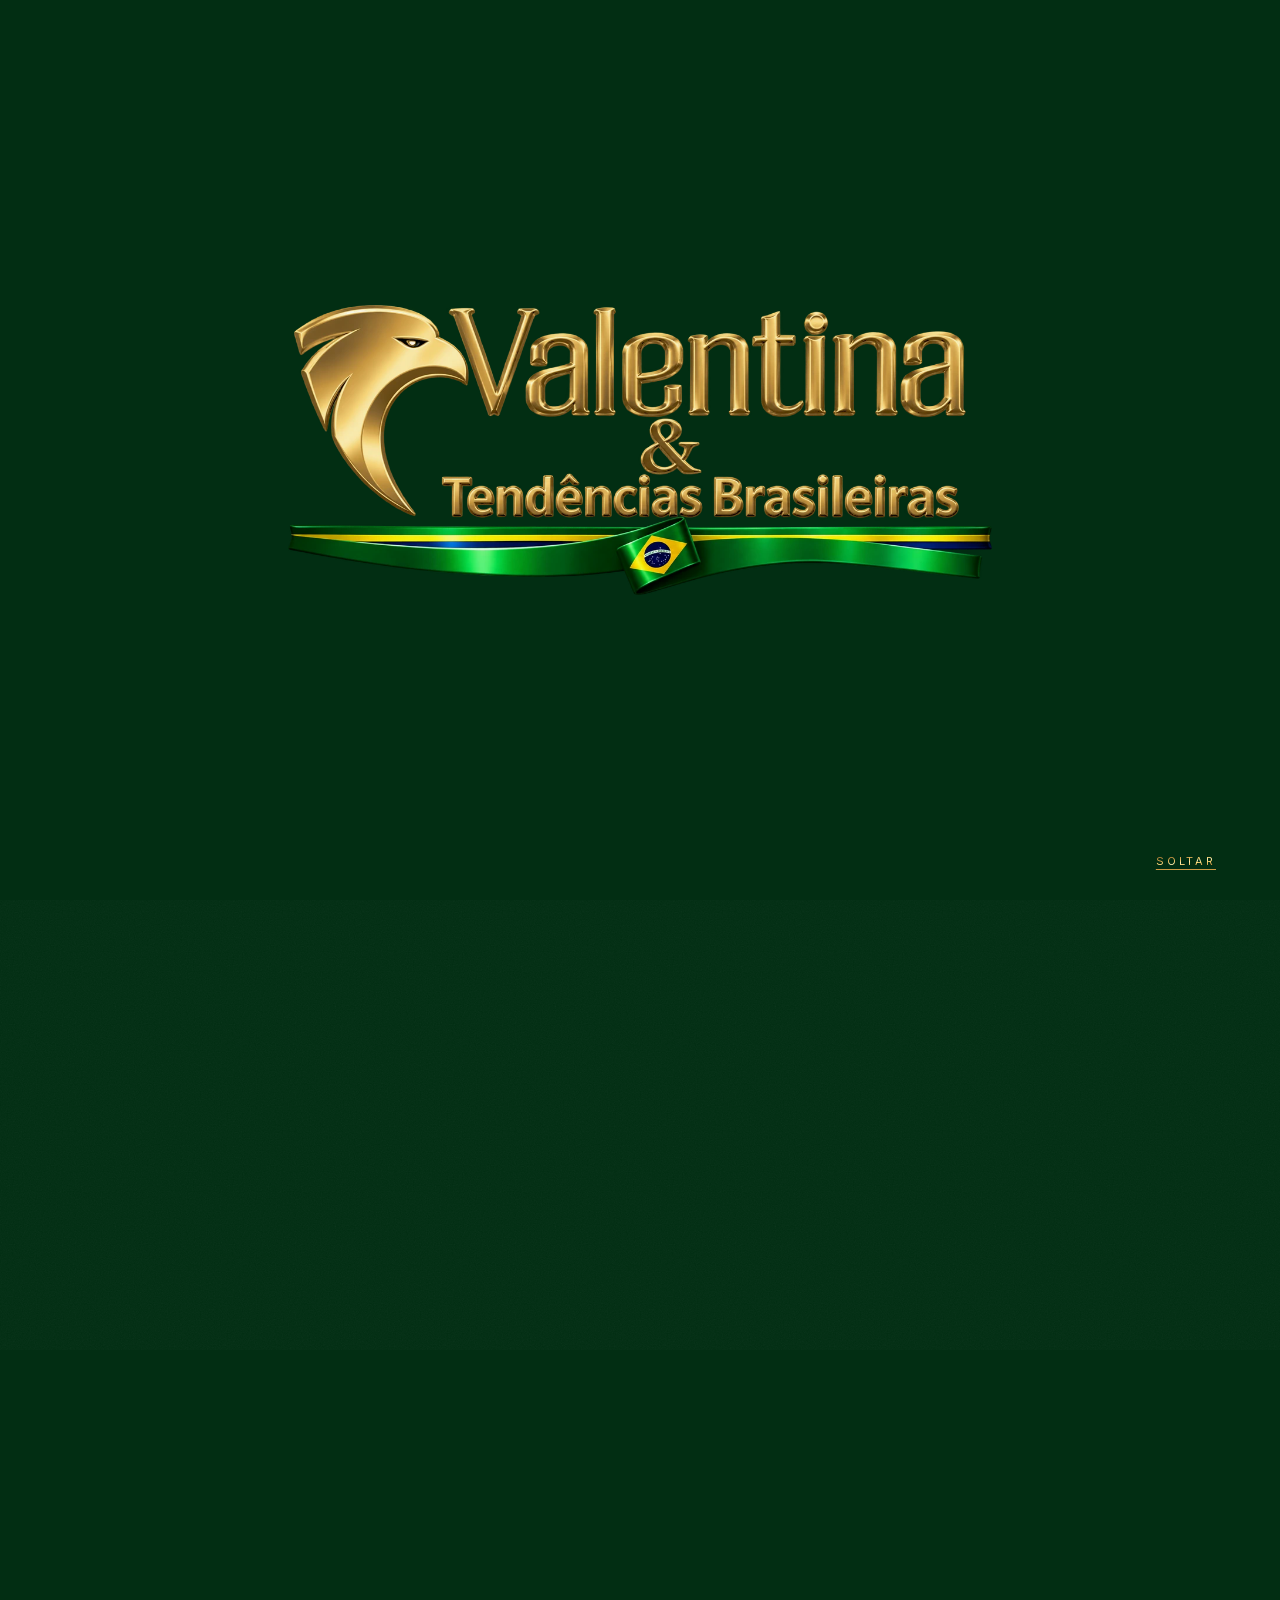
==== commit becfda70: "Pagina /links — o "link na bio" do Instagram, em casa propria O perfil do Instagram aponta para um L" ====
--- a/index.html
+++ b/index.html
@@ -1,4 +1,4 @@
-<!DOCTYPE html><!--5FFYXW1lT0Ig5hwq10Ib3--><html lang="pt-PT" class="__variable_88a848 __variable_69f830"><head><meta charSet="utf-8"/><meta name="viewport" content="width=device-width, initial-scale=1"/><link rel="preload" as="image" href="/imagens/marca/logo.webp"/><link rel="preload" as="image" href="/imagens/marca/fita-brasil.webp"/><link rel="preload" as="image" href="/imagens/marca/bandeira.webp"/><link rel="stylesheet" href="/_next/static/css/951270376bd0ea97.css" data-precedence="next"/><link rel="preload" as="script" fetchPriority="low" href="/_next/static/chunks/webpack-ab989eff617ba9c3.js"/><script src="/_next/static/chunks/4bd1b696-21f374d1156f834a.js" async=""></script><script src="/_next/static/chunks/255-ab845b5d589c2edb.js" async=""></script><script src="/_next/static/chunks/main-app-10377d242d7469f9.js" async=""></script><script src="/_next/static/chunks/c15bf2b0-52e8419f34af26ab.js" async=""></script><script src="/_next/static/chunks/690-0809685d439d04f0.js" async=""></script><script src="/_next/static/chunks/880-82d959e62e460526.js" async=""></script><script src="/_next/static/chunks/app/layout-d5d0c3626b19830d.js" async=""></script><script src="/_next/static/chunks/356-1cbf59d25a49fb83.js" async=""></script><script src="/_next/static/chunks/836-d4037a6bf76f3750.js" async=""></script><script src="/_next/static/chunks/app/page-4c7f31f64ef76ed2.js" async=""></script><meta name="theme-color" content="#022e13"/><meta name="color-scheme" content="dark"/><title>Cabeleireiro e Salão de Beleza em Gondomar | Valentina</title><meta name="description" content="Salão de beleza unissexo e cabeleireiro em Gondomar, com inspiração brasileira. Corte, coloração, alisamento, cachos e manicure. Marque pelo WhatsApp."/><meta name="application-name" content="Valentina &amp; Tendências Brasileiras"/><meta name="keywords" content="salão de beleza Gondomar,cabeleireiro Gondomar,salão unissexo Gondomar,cabeleireiro feminino Gondomar,cabeleireiro masculino Gondomar,salão brasileiro Gondomar,cabeleireiro brasileiro Gondomar,salão de beleza brasileiro Porto,alisamento orgânico,alisamento orgânico Gondomar,alisamento brasileiro Gondomar,alisamento brasileiro Porto,botox capilar Gondomar,botox capilar Porto,selagem capilar Gondomar,cauterização capilar Gondomar,tratamentos capilares Gondomar,alisamento capilar Gondomar,escova brasileira Gondomar,cachos e cabelos encaracolados,manicure Gondomar,produtos profissionais para cabelo,tendências brasileiras"/><meta name="robots" content="index, follow"/><meta name="googlebot" content="index, follow, max-image-preview:large"/><link rel="canonical" href="https://valentinaetendenciasbrasileiras.com/"/><meta property="og:title" content="Valentina &amp; Tendências Brasileiras | Salão de Beleza em Gondomar"/><meta property="og:description" content="Salão de beleza unissexo e cabeleireiro em Gondomar, com inspiração brasileira. Corte, coloração, alisamento, cachos e manicure. Marque pelo WhatsApp."/><meta property="og:url" content="https://valentinaetendenciasbrasileiras.com/"/><meta property="og:site_name" content="Valentina &amp; Tendências Brasileiras"/><meta property="og:locale" content="pt_PT"/><meta property="og:image" content="https://valentinaetendenciasbrasileiras.com/og-valentina.jpg"/><meta property="og:image:width" content="1200"/><meta property="og:image:height" content="630"/><meta property="og:image:alt" content="Logótipo do Valentina &amp; Tendências Brasileiras, salão de beleza em Gondomar"/><meta property="og:type" content="website"/><meta name="twitter:card" content="summary_large_image"/><meta name="twitter:title" content="Valentina &amp; Tendências Brasileiras | Salão de Beleza em Gondomar"/><meta name="twitter:description" content="Salão de beleza unissexo e cabeleireiro em Gondomar, com inspiração brasileira. Corte, coloração, alisamento, cachos e manicure. Marque pelo WhatsApp."/><meta name="twitter:image" content="https://valentinaetendenciasbrasileiras.com/og-valentina.jpg"/><link rel="icon" href="/icon.png?6467feaa0469df08" type="image/png" sizes="512x512"/><link rel="apple-touch-icon" href="/apple-icon.png?128ec0ca83022222" type="image/png" sizes="180x180"/><script src="/_next/static/chunks/polyfills-42372ed130431b0a.js" noModule=""></script></head><body class="grain bg-void text-bone antialiased"><div hidden=""><!--$--><!--/$--></div><script>(function(){try{
+<!DOCTYPE html><!--6AZh573NUvhatijOmIaBd--><html lang="pt-PT" class="__variable_88a848 __variable_69f830"><head><meta charSet="utf-8"/><meta name="viewport" content="width=device-width, initial-scale=1"/><link rel="preload" as="image" href="/imagens/marca/logo.webp"/><link rel="preload" as="image" href="/imagens/marca/fita-brasil.webp"/><link rel="preload" as="image" href="/imagens/marca/bandeira.webp"/><link rel="stylesheet" href="/_next/static/css/f8d6ea07b51faaff.css" data-precedence="next"/><link rel="preload" as="script" fetchPriority="low" href="/_next/static/chunks/webpack-ab989eff617ba9c3.js"/><script src="/_next/static/chunks/4bd1b696-21f374d1156f834a.js" async=""></script><script src="/_next/static/chunks/255-ab845b5d589c2edb.js" async=""></script><script src="/_next/static/chunks/main-app-10377d242d7469f9.js" async=""></script><script src="/_next/static/chunks/c15bf2b0-52e8419f34af26ab.js" async=""></script><script src="/_next/static/chunks/690-0809685d439d04f0.js" async=""></script><script src="/_next/static/chunks/880-82d959e62e460526.js" async=""></script><script src="/_next/static/chunks/app/layout-d5d0c3626b19830d.js" async=""></script><script src="/_next/static/chunks/356-1cbf59d25a49fb83.js" async=""></script><script src="/_next/static/chunks/836-463f600d2e3186d6.js" async=""></script><script src="/_next/static/chunks/app/page-962592c00e648b6a.js" async=""></script><meta name="theme-color" content="#022e13"/><meta name="color-scheme" content="dark"/><title>Cabeleireiro e Salão de Beleza em Gondomar | Valentina</title><meta name="description" content="Salão de beleza unissexo e cabeleireiro em Gondomar, com inspiração brasileira. Corte, coloração, alisamento, cachos e manicure. Marque pelo WhatsApp."/><meta name="application-name" content="Valentina &amp; Tendências Brasileiras"/><meta name="keywords" content="salão de beleza Gondomar,cabeleireiro Gondomar,salão unissexo Gondomar,cabeleireiro feminino Gondomar,cabeleireiro masculino Gondomar,salão brasileiro Gondomar,cabeleireiro brasileiro Gondomar,salão de beleza brasileiro Porto,alisamento orgânico,alisamento orgânico Gondomar,alisamento brasileiro Gondomar,alisamento brasileiro Porto,botox capilar Gondomar,botox capilar Porto,selagem capilar Gondomar,cauterização capilar Gondomar,tratamentos capilares Gondomar,alisamento capilar Gondomar,escova brasileira Gondomar,cachos e cabelos encaracolados,manicure Gondomar,produtos profissionais para cabelo,tendências brasileiras"/><meta name="robots" content="index, follow"/><meta name="googlebot" content="index, follow, max-image-preview:large"/><link rel="canonical" href="https://valentinaetendenciasbrasileiras.com/"/><meta property="og:title" content="Valentina &amp; Tendências Brasileiras | Salão de Beleza em Gondomar"/><meta property="og:description" content="Salão de beleza unissexo e cabeleireiro em Gondomar, com inspiração brasileira. Corte, coloração, alisamento, cachos e manicure. Marque pelo WhatsApp."/><meta property="og:url" content="https://valentinaetendenciasbrasileiras.com/"/><meta property="og:site_name" content="Valentina &amp; Tendências Brasileiras"/><meta property="og:locale" content="pt_PT"/><meta property="og:image" content="https://valentinaetendenciasbrasileiras.com/og-valentina.jpg"/><meta property="og:image:width" content="1200"/><meta property="og:image:height" content="630"/><meta property="og:image:alt" content="Logótipo do Valentina &amp; Tendências Brasileiras, salão de beleza em Gondomar"/><meta property="og:type" content="website"/><meta name="twitter:card" content="summary_large_image"/><meta name="twitter:title" content="Valentina &amp; Tendências Brasileiras | Salão de Beleza em Gondomar"/><meta name="twitter:description" content="Salão de beleza unissexo e cabeleireiro em Gondomar, com inspiração brasileira. Corte, coloração, alisamento, cachos e manicure. Marque pelo WhatsApp."/><meta name="twitter:image" content="https://valentinaetendenciasbrasileiras.com/og-valentina.jpg"/><link rel="icon" href="/icon.png?6467feaa0469df08" type="image/png" sizes="512x512"/><link rel="apple-touch-icon" href="/apple-icon.png?128ec0ca83022222" type="image/png" sizes="180x180"/><script src="/_next/static/chunks/polyfills-42372ed130431b0a.js" noModule=""></script></head><body class="grain bg-void text-bone antialiased"><div hidden=""><!--$--><!--/$--></div><script>(function(){try{
 var r=matchMedia('(prefers-reduced-motion: reduce)').matches;
 var v=sessionStorage.getItem('valentina:abertura')==='vista';
 var c=navigator.connection||{};
@@ -24,4 +24,4 @@
         @media (max-width: 767px) {
           .floral-03-inferior-esquerdo-R2p2npb .video-flores { width: 100vw; }
         }
-      </style></div><div class="relative z-10 px-gutter"><div class="ml-auto max-w-xl text-right sm:max-w-[43.2rem]"><div class="mb-7 flex items-center justify-end gap-5" data-reveal="true"><span class="text-[0.62rem] uppercase tracking-[0.42em] text-[var(--color-void)]/60 sm:text-[0.744rem]">O salão</span><span class="metal h-px w-14 shrink-0"></span></div><h2 class="font-display text-[clamp(2.2rem,5.4vw,4.4rem)] leading-[1.02] tracking-[-0.03em] sm:text-[clamp(2.64rem,6.48vw,5.28rem)]"><span class="block"><span class="-mb-[0.22em] inline-block overflow-hidden align-bottom"><span data-palavra="true" class="inline-block pb-[0.22em] will-change-transform verde-metal">Conversar<!-- --> </span></span><span class="-mb-[0.22em] inline-block overflow-hidden align-bottom"><span data-palavra="true" class="inline-block pb-[0.22em] will-change-transform verde-metal">antes</span></span></span><span class="block"><span class="-mb-[0.22em] inline-block overflow-hidden align-bottom"><span data-palavra="true" class="inline-block pb-[0.22em] will-change-transform verde-metal">de<!-- --> </span></span><span class="-mb-[0.22em] inline-block overflow-hidden align-bottom"><span data-palavra="true" class="inline-block pb-[0.22em] will-change-transform verde-metal">começar</span></span></span></h2><div data-reveal="true"><p class="mt-7 text-base leading-relaxed font-light text-[var(--color-void)]/70 sm:text-[1.2rem]">Antes de começar, conversamos sobre o que procura e as necessidades do seu cabelo ou das suas unhas.</p></div></div></div></section><div class="border-y border-gold/25 bg-carbon py-7"><div class="relative w-full overflow-hidden ouro-metal font-display text-[clamp(2rem,6vw,5rem)] leading-none"><div class="flex w-max will-change-transform [-webkit-background-clip:text] [background-clip:text] [background-image:inherit]" aria-hidden="true"><span class="whitespace-nowrap pr-[0.28em] [-webkit-background-clip:text] [background-clip:text] [background-image:inherit]">Reserve um momento para si.<span class="inline-flex items-center px-[0.3em] align-middle"><img src="/imagens/marca/bandeira.webp" alt="" aria-hidden="true" width="240" height="153" class="block w-auto" style="height:0.7023em"/></span></span><span class="whitespace-nowrap pr-[0.28em] [-webkit-background-clip:text] [background-clip:text] [background-image:inherit]">Reserve um momento para si.<span class="inline-flex items-center px-[0.3em] align-middle"><img src="/imagens/marca/bandeira.webp" alt="" aria-hidden="true" width="240" height="153" class="block w-auto" style="height:0.7023em"/></span></span><span class="whitespace-nowrap pr-[0.28em] [-webkit-background-clip:text] [background-clip:text] [background-image:inherit]">Reserve um momento para si.<span class="inline-flex items-center px-[0.3em] align-middle"><img src="/imagens/marca/bandeira.webp" alt="" aria-hidden="true" width="240" height="153" class="block w-auto" style="height:0.7023em"/></span></span><span class="whitespace-nowrap pr-[0.28em] [-webkit-background-clip:text] [background-clip:text] [background-image:inherit]">Reserve um momento para si.<span class="inline-flex items-center px-[0.3em] align-middle"><img src="/imagens/marca/bandeira.webp" alt="" aria-hidden="true" width="240" height="153" class="block w-auto" style="height:0.7023em"/></span></span><span class="whitespace-nowrap pr-[0.28em] [-webkit-background-clip:text] [background-clip:text] [background-image:inherit]">Reserve um momento para si.<span class="inline-flex items-center px-[0.3em] align-middle"><img src="/imagens/marca/bandeira.webp" alt="" aria-hidden="true" width="240" height="153" class="block w-auto" style="height:0.7023em"/></span></span><span class="whitespace-nowrap pr-[0.28em] [-webkit-background-clip:text] [background-clip:text] [background-image:inherit]">Reserve um momento para si.<span class="inline-flex items-center px-[0.3em] align-middle"><img src="/imagens/marca/bandeira.webp" alt="" aria-hidden="true" width="240" height="153" class="block w-auto" style="height:0.7023em"/></span></span><span class="whitespace-nowrap pr-[0.28em] [-webkit-background-clip:text] [background-clip:text] [background-image:inherit]">Reserve um momento para si.<span class="inline-flex items-center px-[0.3em] align-middle"><img src="/imagens/marca/bandeira.webp" alt="" aria-hidden="true" width="240" height="153" class="block w-auto" style="height:0.7023em"/></span></span><span class="whitespace-nowrap pr-[0.28em] [-webkit-background-clip:text] [background-clip:text] [background-image:inherit]">Reserve um momento para si.<span class="inline-flex items-center px-[0.3em] align-middle"><img src="/imagens/marca/bandeira.webp" alt="" aria-hidden="true" width="240" height="153" class="block w-auto" style="height:0.7023em"/></span></span></div><span class="sr-only">Reserve um momento para si.</span></div></div><section id="avaliacoes" aria-label="Avaliações do Google" class="relative overflow-hidden py-section"><div class="px-gutter"><div class="flex flex-col gap-8 lg:flex-row lg:items-end lg:justify-between"><div><div class="flex items-center gap-5" data-reveal="true"><span class="metal h-px w-10 shrink-0"></span><span class="font-display text-sm italic text-gold/70">03</span><span class="text-[0.62rem] uppercase tracking-[0.42em] text-gold">Avaliações</span></div><h2 class="mt-9 font-display text-[clamp(2.4rem,6vw,5rem)] leading-[0.94] text-bone"><span class="block"><span class="-mb-[0.22em] inline-block overflow-hidden align-bottom"><span data-palavra="true" class="inline-block pb-[0.22em] will-change-transform">O<!-- --> </span></span><span class="-mb-[0.22em] inline-block overflow-hidden align-bottom"><span data-palavra="true" class="inline-block pb-[0.22em] will-change-transform">que<!-- --> </span></span><span class="-mb-[0.22em] inline-block overflow-hidden align-bottom"><span data-palavra="true" class="inline-block pb-[0.22em] will-change-transform">dizem</span></span></span><span class="block"><span class="-mb-[0.22em] inline-block overflow-hidden align-bottom"><span data-palavra="true" class="inline-block pb-[0.22em] will-change-transform">as<!-- --> </span></span><span class="-mb-[0.22em] inline-block overflow-hidden align-bottom"><span data-palavra="true" class="inline-block pb-[0.22em] will-change-transform">clientes</span></span></span></h2></div><div class="flex flex-col items-start gap-6" data-reveal="true"><div class="flex items-center gap-4"><span class="font-display text-[clamp(2.6rem,5vw,3.6rem)] leading-none text-bone">5,0</span><span class="flex flex-col gap-1.5"><span class="flex gap-0.5" aria-hidden="true"><svg xmlns="http://www.w3.org/2000/svg" width="13" height="13" viewBox="0 0 24 24" fill="none" stroke="currentColor" stroke-width="0" stroke-linecap="round" stroke-linejoin="round" class="lucide lucide-star fill-gold" aria-hidden="true"><path d="M11.525 2.295a.53.53 0 0 1 .95 0l2.31 4.679a2.123 2.123 0 0 0 1.595 1.16l5.166.756a.53.53 0 0 1 .294.904l-3.736 3.638a2.123 2.123 0 0 0-.611 1.878l.882 5.14a.53.53 0 0 1-.771.56l-4.618-2.428a2.122 2.122 0 0 0-1.973 0L6.396 21.01a.53.53 0 0 1-.77-.56l.881-5.139a2.122 2.122 0 0 0-.611-1.879L2.16 9.795a.53.53 0 0 1 .294-.906l5.165-.755a2.122 2.122 0 0 0 1.597-1.16z"></path></svg><svg xmlns="http://www.w3.org/2000/svg" width="13" height="13" viewBox="0 0 24 24" fill="none" stroke="currentColor" stroke-width="0" stroke-linecap="round" stroke-linejoin="round" class="lucide lucide-star fill-gold" aria-hidden="true"><path d="M11.525 2.295a.53.53 0 0 1 .95 0l2.31 4.679a2.123 2.123 0 0 0 1.595 1.16l5.166.756a.53.53 0 0 1 .294.904l-3.736 3.638a2.123 2.123 0 0 0-.611 1.878l.882 5.14a.53.53 0 0 1-.771.56l-4.618-2.428a2.122 2.122 0 0 0-1.973 0L6.396 21.01a.53.53 0 0 1-.77-.56l.881-5.139a2.122 2.122 0 0 0-.611-1.879L2.16 9.795a.53.53 0 0 1 .294-.906l5.165-.755a2.122 2.122 0 0 0 1.597-1.16z"></path></svg><svg xmlns="http://www.w3.org/2000/svg" width="13" height="13" viewBox="0 0 24 24" fill="none" stroke="currentColor" stroke-width="0" stroke-linecap="round" stroke-linejoin="round" class="lucide lucide-star fill-gold" aria-hidden="true"><path d="M11.525 2.295a.53.53 0 0 1 .95 0l2.31 4.679a2.123 2.123 0 0 0 1.595 1.16l5.166.756a.53.53 0 0 1 .294.904l-3.736 3.638a2.123 2.123 0 0 0-.611 1.878l.882 5.14a.53.53 0 0 1-.771.56l-4.618-2.428a2.122 2.122 0 0 0-1.973 0L6.396 21.01a.53.53 0 0 1-.77-.56l.881-5.139a2.122 2.122 0 0 0-.611-1.879L2.16 9.795a.53.53 0 0 1 .294-.906l5.165-.755a2.122 2.122 0 0 0 1.597-1.16z"></path></svg><svg xmlns="http://www.w3.org/2000/svg" width="13" height="13" viewBox="0 0 24 24" fill="none" stroke="currentColor" stroke-width="0" stroke-linecap="round" stroke-linejoin="round" class="lucide lucide-star fill-gold" aria-hidden="true"><path d="M11.525 2.295a.53.53 0 0 1 .95 0l2.31 4.679a2.123 2.123 0 0 0 1.595 1.16l5.166.756a.53.53 0 0 1 .294.904l-3.736 3.638a2.123 2.123 0 0 0-.611 1.878l.882 5.14a.53.53 0 0 1-.771.56l-4.618-2.428a2.122 2.122 0 0 0-1.973 0L6.396 21.01a.53.53 0 0 1-.77-.56l.881-5.139a2.122 2.122 0 0 0-.611-1.879L2.16 9.795a.53.53 0 0 1 .294-.906l5.165-.755a2.122 2.122 0 0 0 1.597-1.16z"></path></svg><svg xmlns="http://www.w3.org/2000/svg" width="13" height="13" viewBox="0 0 24 24" fill="none" stroke="currentColor" stroke-width="0" stroke-linecap="round" stroke-linejoin="round" class="lucide lucide-star fill-gold" aria-hidden="true"><path d="M11.525 2.295a.53.53 0 0 1 .95 0l2.31 4.679a2.123 2.123 0 0 0 1.595 1.16l5.166.756a.53.53 0 0 1 .294.904l-3.736 3.638a2.123 2.123 0 0 0-.611 1.878l.882 5.14a.53.53 0 0 1-.771.56l-4.618-2.428a2.122 2.122 0 0 0-1.973 0L6.396 21.01a.53.53 0 0 1-.77-.56l.881-5.139a2.122 2.122 0 0 0-.611-1.879L2.16 9.795a.53.53 0 0 1 .294-.906l5.165-.755a2.122 2.122 0 0 0 1.597-1.16z"></path></svg></span><span class="text-[0.6rem] tracking-[0.26em] text-bone-dim uppercase">37<!-- --> avaliações no Google</span></span></div><a href="https://maps.google.com/?cid=17318497094826600125" class="group relative inline-flex items-center justify-center overflow-hidden px-9 py-4 text-[0.7rem] uppercase tracking-[0.26em] duration-500 will-change-transform sweep border border-gold/40 text-gold-light transition-colors hover:border-gold/80 hover:bg-gold/5"><span class="relative z-[2] inline-block will-change-transform">Ver no Google</span></a></div></div></div><div class="mt-20 overflow-x-auto pb-4 lg:overflow-visible lg:pb-0 [scrollbar-width:none] [&amp;::-webkit-scrollbar]:hidden"><ul class="flex w-max gap-5 px-gutter will-change-transform sm:gap-8"><li class="moldura-ouro flex w-[78vw] shrink-0 flex-col p-9 sm:w-[46vw] sm:p-11 lg:w-[30vw]"><header class="flex items-center gap-4"><img alt="" loading="lazy" width="44" height="44" decoding="async" data-nimg="1" class="h-11 w-11 shrink-0 rounded-full object-cover" style="color:transparent" src="/imagens/avaliacoes/kessia-nogueira.jpg"/><span class="flex min-w-0 flex-col gap-1.5"><cite class="truncate text-[0.68rem] tracking-[0.2em] text-void uppercase not-italic">Kessia Nogueira</cite><span class="flex items-center gap-2.5"><span class="flex gap-0.5" aria-label="5 em 5 estrelas"><svg xmlns="http://www.w3.org/2000/svg" width="11" height="11" viewBox="0 0 24 24" fill="none" stroke="currentColor" stroke-width="0" stroke-linecap="round" stroke-linejoin="round" class="lucide lucide-star fill-gold" aria-hidden="true"><path d="M11.525 2.295a.53.53 0 0 1 .95 0l2.31 4.679a2.123 2.123 0 0 0 1.595 1.16l5.166.756a.53.53 0 0 1 .294.904l-3.736 3.638a2.123 2.123 0 0 0-.611 1.878l.882 5.14a.53.53 0 0 1-.771.56l-4.618-2.428a2.122 2.122 0 0 0-1.973 0L6.396 21.01a.53.53 0 0 1-.77-.56l.881-5.139a2.122 2.122 0 0 0-.611-1.879L2.16 9.795a.53.53 0 0 1 .294-.906l5.165-.755a2.122 2.122 0 0 0 1.597-1.16z"></path></svg><svg xmlns="http://www.w3.org/2000/svg" width="11" height="11" viewBox="0 0 24 24" fill="none" stroke="currentColor" stroke-width="0" stroke-linecap="round" stroke-linejoin="round" class="lucide lucide-star fill-gold" aria-hidden="true"><path d="M11.525 2.295a.53.53 0 0 1 .95 0l2.31 4.679a2.123 2.123 0 0 0 1.595 1.16l5.166.756a.53.53 0 0 1 .294.904l-3.736 3.638a2.123 2.123 0 0 0-.611 1.878l.882 5.14a.53.53 0 0 1-.771.56l-4.618-2.428a2.122 2.122 0 0 0-1.973 0L6.396 21.01a.53.53 0 0 1-.77-.56l.881-5.139a2.122 2.122 0 0 0-.611-1.879L2.16 9.795a.53.53 0 0 1 .294-.906l5.165-.755a2.122 2.122 0 0 0 1.597-1.16z"></path></svg><svg xmlns="http://www.w3.org/2000/svg" width="11" height="11" viewBox="0 0 24 24" fill="none" stroke="currentColor" stroke-width="0" stroke-linecap="round" stroke-linejoin="round" class="lucide lucide-star fill-gold" aria-hidden="true"><path d="M11.525 2.295a.53.53 0 0 1 .95 0l2.31 4.679a2.123 2.123 0 0 0 1.595 1.16l5.166.756a.53.53 0 0 1 .294.904l-3.736 3.638a2.123 2.123 0 0 0-.611 1.878l.882 5.14a.53.53 0 0 1-.771.56l-4.618-2.428a2.122 2.122 0 0 0-1.973 0L6.396 21.01a.53.53 0 0 1-.77-.56l.881-5.139a2.122 2.122 0 0 0-.611-1.879L2.16 9.795a.53.53 0 0 1 .294-.906l5.165-.755a2.122 2.122 0 0 0 1.597-1.16z"></path></svg><svg xmlns="http://www.w3.org/2000/svg" width="11" height="11" viewBox="0 0 24 24" fill="none" stroke="currentColor" stroke-width="0" stroke-linecap="round" stroke-linejoin="round" class="lucide lucide-star fill-gold" aria-hidden="true"><path d="M11.525 2.295a.53.53 0 0 1 .95 0l2.31 4.679a2.123 2.123 0 0 0 1.595 1.16l5.166.756a.53.53 0 0 1 .294.904l-3.736 3.638a2.123 2.123 0 0 0-.611 1.878l.882 5.14a.53.53 0 0 1-.771.56l-4.618-2.428a2.122 2.122 0 0 0-1.973 0L6.396 21.01a.53.53 0 0 1-.77-.56l.881-5.139a2.122 2.122 0 0 0-.611-1.879L2.16 9.795a.53.53 0 0 1 .294-.906l5.165-.755a2.122 2.122 0 0 0 1.597-1.16z"></path></svg><svg xmlns="http://www.w3.org/2000/svg" width="11" height="11" viewBox="0 0 24 24" fill="none" stroke="currentColor" stroke-width="0" stroke-linecap="round" stroke-linejoin="round" class="lucide lucide-star fill-gold" aria-hidden="true"><path d="M11.525 2.295a.53.53 0 0 1 .95 0l2.31 4.679a2.123 2.123 0 0 0 1.595 1.16l5.166.756a.53.53 0 0 1 .294.904l-3.736 3.638a2.123 2.123 0 0 0-.611 1.878l.882 5.14a.53.53 0 0 1-.771.56l-4.618-2.428a2.122 2.122 0 0 0-1.973 0L6.396 21.01a.53.53 0 0 1-.77-.56l.881-5.139a2.122 2.122 0 0 0-.611-1.879L2.16 9.795a.53.53 0 0 1 .294-.906l5.165-.755a2.122 2.122 0 0 0 1.597-1.16z"></path></svg></span><span class="text-[0.56rem] tracking-[0.2em] text-void/55 uppercase">há 2 meses</span></span></span></header><blockquote class="mt-7 text-[0.95rem] leading-[1.8] font-light text-void/85 italic">Fui ao salão a primeira vez, posso dizer nota 10000000, se tivesse 10 estrelas 🌟 eu daria, além do trabalho perfeito, o ambiente limpo incrível, o que mais me chamou atenção é o carinho e cuidado com que a gentil Valentina me tratou. Fui pra escovar o cabelo, mas fiz 💅 pé e mão. Para quem procura um lugar e pessoas de confiança, recomendo.</blockquote><p class="mt-5 text-[0.58rem] tracking-[0.16em] text-void/50 uppercase">Excerto · texto completo no Google</p></li><li class="moldura-ouro flex w-[78vw] shrink-0 flex-col p-9 sm:w-[46vw] sm:p-11 lg:w-[30vw]"><header class="flex items-center gap-4"><img alt="" loading="lazy" width="44" height="44" decoding="async" data-nimg="1" class="h-11 w-11 shrink-0 rounded-full object-cover" style="color:transparent" src="/imagens/avaliacoes/ana-catarina.jpg"/><span class="flex min-w-0 flex-col gap-1.5"><cite class="truncate text-[0.68rem] tracking-[0.2em] text-void uppercase not-italic">Ana Catarina</cite><span class="flex items-center gap-2.5"><span class="flex gap-0.5" aria-label="5 em 5 estrelas"><svg xmlns="http://www.w3.org/2000/svg" width="11" height="11" viewBox="0 0 24 24" fill="none" stroke="currentColor" stroke-width="0" stroke-linecap="round" stroke-linejoin="round" class="lucide lucide-star fill-gold" aria-hidden="true"><path d="M11.525 2.295a.53.53 0 0 1 .95 0l2.31 4.679a2.123 2.123 0 0 0 1.595 1.16l5.166.756a.53.53 0 0 1 .294.904l-3.736 3.638a2.123 2.123 0 0 0-.611 1.878l.882 5.14a.53.53 0 0 1-.771.56l-4.618-2.428a2.122 2.122 0 0 0-1.973 0L6.396 21.01a.53.53 0 0 1-.77-.56l.881-5.139a2.122 2.122 0 0 0-.611-1.879L2.16 9.795a.53.53 0 0 1 .294-.906l5.165-.755a2.122 2.122 0 0 0 1.597-1.16z"></path></svg><svg xmlns="http://www.w3.org/2000/svg" width="11" height="11" viewBox="0 0 24 24" fill="none" stroke="currentColor" stroke-width="0" stroke-linecap="round" stroke-linejoin="round" class="lucide lucide-star fill-gold" aria-hidden="true"><path d="M11.525 2.295a.53.53 0 0 1 .95 0l2.31 4.679a2.123 2.123 0 0 0 1.595 1.16l5.166.756a.53.53 0 0 1 .294.904l-3.736 3.638a2.123 2.123 0 0 0-.611 1.878l.882 5.14a.53.53 0 0 1-.771.56l-4.618-2.428a2.122 2.122 0 0 0-1.973 0L6.396 21.01a.53.53 0 0 1-.77-.56l.881-5.139a2.122 2.122 0 0 0-.611-1.879L2.16 9.795a.53.53 0 0 1 .294-.906l5.165-.755a2.122 2.122 0 0 0 1.597-1.16z"></path></svg><svg xmlns="http://www.w3.org/2000/svg" width="11" height="11" viewBox="0 0 24 24" fill="none" stroke="currentColor" stroke-width="0" stroke-linecap="round" stroke-linejoin="round" class="lucide lucide-star fill-gold" aria-hidden="true"><path d="M11.525 2.295a.53.53 0 0 1 .95 0l2.31 4.679a2.123 2.123 0 0 0 1.595 1.16l5.166.756a.53.53 0 0 1 .294.904l-3.736 3.638a2.123 2.123 0 0 0-.611 1.878l.882 5.14a.53.53 0 0 1-.771.56l-4.618-2.428a2.122 2.122 0 0 0-1.973 0L6.396 21.01a.53.53 0 0 1-.77-.56l.881-5.139a2.122 2.122 0 0 0-.611-1.879L2.16 9.795a.53.53 0 0 1 .294-.906l5.165-.755a2.122 2.122 0 0 0 1.597-1.16z"></path></svg><svg xmlns="http://www.w3.org/2000/svg" width="11" height="11" viewBox="0 0 24 24" fill="none" stroke="currentColor" stroke-width="0" stroke-linecap="round" stroke-linejoin="round" class="lucide lucide-star fill-gold" aria-hidden="true"><path d="M11.525 2.295a.53.53 0 0 1 .95 0l2.31 4.679a2.123 2.123 0 0 0 1.595 1.16l5.166.756a.53.53 0 0 1 .294.904l-3.736 3.638a2.123 2.123 0 0 0-.611 1.878l.882 5.14a.53.53 0 0 1-.771.56l-4.618-2.428a2.122 2.122 0 0 0-1.973 0L6.396 21.01a.53.53 0 0 1-.77-.56l.881-5.139a2.122 2.122 0 0 0-.611-1.879L2.16 9.795a.53.53 0 0 1 .294-.906l5.165-.755a2.122 2.122 0 0 0 1.597-1.16z"></path></svg><svg xmlns="http://www.w3.org/2000/svg" width="11" height="11" viewBox="0 0 24 24" fill="none" stroke="currentColor" stroke-width="0" stroke-linecap="round" stroke-linejoin="round" class="lucide lucide-star fill-gold" aria-hidden="true"><path d="M11.525 2.295a.53.53 0 0 1 .95 0l2.31 4.679a2.123 2.123 0 0 0 1.595 1.16l5.166.756a.53.53 0 0 1 .294.904l-3.736 3.638a2.123 2.123 0 0 0-.611 1.878l.882 5.14a.53.53 0 0 1-.771.56l-4.618-2.428a2.122 2.122 0 0 0-1.973 0L6.396 21.01a.53.53 0 0 1-.77-.56l.881-5.139a2.122 2.122 0 0 0-.611-1.879L2.16 9.795a.53.53 0 0 1 .294-.906l5.165-.755a2.122 2.122 0 0 0 1.597-1.16z"></path></svg></span><span class="text-[0.56rem] tracking-[0.2em] text-void/55 uppercase">há um ano</span></span></span></header><blockquote class="mt-7 text-[0.95rem] leading-[1.8] font-light text-void/85 italic">Atendimento 5☆ super acompanhamento as clientes, aconselhamento antes e depois dos procedimentos, super prestavel e muito profissional... aconselho e confio de olhos fechados 😍😍</blockquote></li><li class="moldura-ouro flex w-[78vw] shrink-0 flex-col p-9 sm:w-[46vw] sm:p-11 lg:w-[30vw]"><header class="flex items-center gap-4"><span aria-hidden="true" class="flex h-11 w-11 shrink-0 items-center justify-center rounded-full border border-void/20 font-display text-lg text-void">C</span><span class="flex min-w-0 flex-col gap-1.5"><cite class="truncate text-[0.68rem] tracking-[0.2em] text-void uppercase not-italic">Carmen Carvalho</cite><span class="flex items-center gap-2.5"><span class="flex gap-0.5" aria-label="5 em 5 estrelas"><svg xmlns="http://www.w3.org/2000/svg" width="11" height="11" viewBox="0 0 24 24" fill="none" stroke="currentColor" stroke-width="0" stroke-linecap="round" stroke-linejoin="round" class="lucide lucide-star fill-gold" aria-hidden="true"><path d="M11.525 2.295a.53.53 0 0 1 .95 0l2.31 4.679a2.123 2.123 0 0 0 1.595 1.16l5.166.756a.53.53 0 0 1 .294.904l-3.736 3.638a2.123 2.123 0 0 0-.611 1.878l.882 5.14a.53.53 0 0 1-.771.56l-4.618-2.428a2.122 2.122 0 0 0-1.973 0L6.396 21.01a.53.53 0 0 1-.77-.56l.881-5.139a2.122 2.122 0 0 0-.611-1.879L2.16 9.795a.53.53 0 0 1 .294-.906l5.165-.755a2.122 2.122 0 0 0 1.597-1.16z"></path></svg><svg xmlns="http://www.w3.org/2000/svg" width="11" height="11" viewBox="0 0 24 24" fill="none" stroke="currentColor" stroke-width="0" stroke-linecap="round" stroke-linejoin="round" class="lucide lucide-star fill-gold" aria-hidden="true"><path d="M11.525 2.295a.53.53 0 0 1 .95 0l2.31 4.679a2.123 2.123 0 0 0 1.595 1.16l5.166.756a.53.53 0 0 1 .294.904l-3.736 3.638a2.123 2.123 0 0 0-.611 1.878l.882 5.14a.53.53 0 0 1-.771.56l-4.618-2.428a2.122 2.122 0 0 0-1.973 0L6.396 21.01a.53.53 0 0 1-.77-.56l.881-5.139a2.122 2.122 0 0 0-.611-1.879L2.16 9.795a.53.53 0 0 1 .294-.906l5.165-.755a2.122 2.122 0 0 0 1.597-1.16z"></path></svg><svg xmlns="http://www.w3.org/2000/svg" width="11" height="11" viewBox="0 0 24 24" fill="none" stroke="currentColor" stroke-width="0" stroke-linecap="round" stroke-linejoin="round" class="lucide lucide-star fill-gold" aria-hidden="true"><path d="M11.525 2.295a.53.53 0 0 1 .95 0l2.31 4.679a2.123 2.123 0 0 0 1.595 1.16l5.166.756a.53.53 0 0 1 .294.904l-3.736 3.638a2.123 2.123 0 0 0-.611 1.878l.882 5.14a.53.53 0 0 1-.771.56l-4.618-2.428a2.122 2.122 0 0 0-1.973 0L6.396 21.01a.53.53 0 0 1-.77-.56l.881-5.139a2.122 2.122 0 0 0-.611-1.879L2.16 9.795a.53.53 0 0 1 .294-.906l5.165-.755a2.122 2.122 0 0 0 1.597-1.16z"></path></svg><svg xmlns="http://www.w3.org/2000/svg" width="11" height="11" viewBox="0 0 24 24" fill="none" stroke="currentColor" stroke-width="0" stroke-linecap="round" stroke-linejoin="round" class="lucide lucide-star fill-gold" aria-hidden="true"><path d="M11.525 2.295a.53.53 0 0 1 .95 0l2.31 4.679a2.123 2.123 0 0 0 1.595 1.16l5.166.756a.53.53 0 0 1 .294.904l-3.736 3.638a2.123 2.123 0 0 0-.611 1.878l.882 5.14a.53.53 0 0 1-.771.56l-4.618-2.428a2.122 2.122 0 0 0-1.973 0L6.396 21.01a.53.53 0 0 1-.77-.56l.881-5.139a2.122 2.122 0 0 0-.611-1.879L2.16 9.795a.53.53 0 0 1 .294-.906l5.165-.755a2.122 2.122 0 0 0 1.597-1.16z"></path></svg><svg xmlns="http://www.w3.org/2000/svg" width="11" height="11" viewBox="0 0 24 24" fill="none" stroke="currentColor" stroke-width="0" stroke-linecap="round" stroke-linejoin="round" class="lucide lucide-star fill-gold" aria-hidden="true"><path d="M11.525 2.295a.53.53 0 0 1 .95 0l2.31 4.679a2.123 2.123 0 0 0 1.595 1.16l5.166.756a.53.53 0 0 1 .294.904l-3.736 3.638a2.123 2.123 0 0 0-.611 1.878l.882 5.14a.53.53 0 0 1-.771.56l-4.618-2.428a2.122 2.122 0 0 0-1.973 0L6.396 21.01a.53.53 0 0 1-.77-.56l.881-5.139a2.122 2.122 0 0 0-.611-1.879L2.16 9.795a.53.53 0 0 1 .294-.906l5.165-.755a2.122 2.122 0 0 0 1.597-1.16z"></path></svg></span><span class="text-[0.56rem] tracking-[0.2em] text-void/55 uppercase">há um ano</span></span></span></header><blockquote class="mt-7 text-[0.95rem] leading-[1.8] font-light text-void/85 italic">Ótima experiência. Atendimento super profissional e atencioso. O cabelo fica sempre impecável e as unhas perfeitas. Super recomendo 🙌🏻</blockquote></li><li class="moldura-ouro flex w-[78vw] shrink-0 flex-col p-9 sm:w-[46vw] sm:p-11 lg:w-[30vw]"><header class="flex items-center gap-4"><img alt="" loading="lazy" width="44" height="44" decoding="async" data-nimg="1" class="h-11 w-11 shrink-0 rounded-full object-cover" style="color:transparent" src="/imagens/avaliacoes/camila-jacob.jpg"/><span class="flex min-w-0 flex-col gap-1.5"><cite class="truncate text-[0.68rem] tracking-[0.2em] text-void uppercase not-italic">Camila Jacob</cite><span class="flex items-center gap-2.5"><span class="flex gap-0.5" aria-label="5 em 5 estrelas"><svg xmlns="http://www.w3.org/2000/svg" width="11" height="11" viewBox="0 0 24 24" fill="none" stroke="currentColor" stroke-width="0" stroke-linecap="round" stroke-linejoin="round" class="lucide lucide-star fill-gold" aria-hidden="true"><path d="M11.525 2.295a.53.53 0 0 1 .95 0l2.31 4.679a2.123 2.123 0 0 0 1.595 1.16l5.166.756a.53.53 0 0 1 .294.904l-3.736 3.638a2.123 2.123 0 0 0-.611 1.878l.882 5.14a.53.53 0 0 1-.771.56l-4.618-2.428a2.122 2.122 0 0 0-1.973 0L6.396 21.01a.53.53 0 0 1-.77-.56l.881-5.139a2.122 2.122 0 0 0-.611-1.879L2.16 9.795a.53.53 0 0 1 .294-.906l5.165-.755a2.122 2.122 0 0 0 1.597-1.16z"></path></svg><svg xmlns="http://www.w3.org/2000/svg" width="11" height="11" viewBox="0 0 24 24" fill="none" stroke="currentColor" stroke-width="0" stroke-linecap="round" stroke-linejoin="round" class="lucide lucide-star fill-gold" aria-hidden="true"><path d="M11.525 2.295a.53.53 0 0 1 .95 0l2.31 4.679a2.123 2.123 0 0 0 1.595 1.16l5.166.756a.53.53 0 0 1 .294.904l-3.736 3.638a2.123 2.123 0 0 0-.611 1.878l.882 5.14a.53.53 0 0 1-.771.56l-4.618-2.428a2.122 2.122 0 0 0-1.973 0L6.396 21.01a.53.53 0 0 1-.77-.56l.881-5.139a2.122 2.122 0 0 0-.611-1.879L2.16 9.795a.53.53 0 0 1 .294-.906l5.165-.755a2.122 2.122 0 0 0 1.597-1.16z"></path></svg><svg xmlns="http://www.w3.org/2000/svg" width="11" height="11" viewBox="0 0 24 24" fill="none" stroke="currentColor" stroke-width="0" stroke-linecap="round" stroke-linejoin="round" class="lucide lucide-star fill-gold" aria-hidden="true"><path d="M11.525 2.295a.53.53 0 0 1 .95 0l2.31 4.679a2.123 2.123 0 0 0 1.595 1.16l5.166.756a.53.53 0 0 1 .294.904l-3.736 3.638a2.123 2.123 0 0 0-.611 1.878l.882 5.14a.53.53 0 0 1-.771.56l-4.618-2.428a2.122 2.122 0 0 0-1.973 0L6.396 21.01a.53.53 0 0 1-.77-.56l.881-5.139a2.122 2.122 0 0 0-.611-1.879L2.16 9.795a.53.53 0 0 1 .294-.906l5.165-.755a2.122 2.122 0 0 0 1.597-1.16z"></path></svg><svg xmlns="http://www.w3.org/2000/svg" width="11" height="11" viewBox="0 0 24 24" fill="none" stroke="currentColor" stroke-width="0" stroke-linecap="round" stroke-linejoin="round" class="lucide lucide-star fill-gold" aria-hidden="true"><path d="M11.525 2.295a.53.53 0 0 1 .95 0l2.31 4.679a2.123 2.123 0 0 0 1.595 1.16l5.166.756a.53.53 0 0 1 .294.904l-3.736 3.638a2.123 2.123 0 0 0-.611 1.878l.882 5.14a.53.53 0 0 1-.771.56l-4.618-2.428a2.122 2.122 0 0 0-1.973 0L6.396 21.01a.53.53 0 0 1-.77-.56l.881-5.139a2.122 2.122 0 0 0-.611-1.879L2.16 9.795a.53.53 0 0 1 .294-.906l5.165-.755a2.122 2.122 0 0 0 1.597-1.16z"></path></svg><svg xmlns="http://www.w3.org/2000/svg" width="11" height="11" viewBox="0 0 24 24" fill="none" stroke="currentColor" stroke-width="0" stroke-linecap="round" stroke-linejoin="round" class="lucide lucide-star fill-gold" aria-hidden="true"><path d="M11.525 2.295a.53.53 0 0 1 .95 0l2.31 4.679a2.123 2.123 0 0 0 1.595 1.16l5.166.756a.53.53 0 0 1 .294.904l-3.736 3.638a2.123 2.123 0 0 0-.611 1.878l.882 5.14a.53.53 0 0 1-.771.56l-4.618-2.428a2.122 2.122 0 0 0-1.973 0L6.396 21.01a.53.53 0 0 1-.77-.56l.881-5.139a2.122 2.122 0 0 0-.611-1.879L2.16 9.795a.53.53 0 0 1 .294-.906l5.165-.755a2.122 2.122 0 0 0 1.597-1.16z"></path></svg></span><span class="text-[0.56rem] tracking-[0.2em] text-void/55 uppercase">há 5 meses</span></span></span></header><blockquote class="mt-7 text-[0.95rem] leading-[1.8] font-light text-void/85 italic">Eu e minha mãe cortamos o cabelo com a Valentina e amamos o resultado. Super cuidadosa e detalhista. Recomendo 100%</blockquote></li><li class="moldura-ouro flex w-[78vw] shrink-0 flex-col p-9 sm:w-[46vw] sm:p-11 lg:w-[30vw]"><header class="flex items-center gap-4"><img alt="" loading="lazy" width="44" height="44" decoding="async" data-nimg="1" class="h-11 w-11 shrink-0 rounded-full object-cover" style="color:transparent" src="/imagens/avaliacoes/estefani-torrezan.jpg"/><span class="flex min-w-0 flex-col gap-1.5"><cite class="truncate text-[0.68rem] tracking-[0.2em] text-void uppercase not-italic">Estéfani Torrezan</cite><span class="flex items-center gap-2.5"><span class="flex gap-0.5" aria-label="5 em 5 estrelas"><svg xmlns="http://www.w3.org/2000/svg" width="11" height="11" viewBox="0 0 24 24" fill="none" stroke="currentColor" stroke-width="0" stroke-linecap="round" stroke-linejoin="round" class="lucide lucide-star fill-gold" aria-hidden="true"><path d="M11.525 2.295a.53.53 0 0 1 .95 0l2.31 4.679a2.123 2.123 0 0 0 1.595 1.16l5.166.756a.53.53 0 0 1 .294.904l-3.736 3.638a2.123 2.123 0 0 0-.611 1.878l.882 5.14a.53.53 0 0 1-.771.56l-4.618-2.428a2.122 2.122 0 0 0-1.973 0L6.396 21.01a.53.53 0 0 1-.77-.56l.881-5.139a2.122 2.122 0 0 0-.611-1.879L2.16 9.795a.53.53 0 0 1 .294-.906l5.165-.755a2.122 2.122 0 0 0 1.597-1.16z"></path></svg><svg xmlns="http://www.w3.org/2000/svg" width="11" height="11" viewBox="0 0 24 24" fill="none" stroke="currentColor" stroke-width="0" stroke-linecap="round" stroke-linejoin="round" class="lucide lucide-star fill-gold" aria-hidden="true"><path d="M11.525 2.295a.53.53 0 0 1 .95 0l2.31 4.679a2.123 2.123 0 0 0 1.595 1.16l5.166.756a.53.53 0 0 1 .294.904l-3.736 3.638a2.123 2.123 0 0 0-.611 1.878l.882 5.14a.53.53 0 0 1-.771.56l-4.618-2.428a2.122 2.122 0 0 0-1.973 0L6.396 21.01a.53.53 0 0 1-.77-.56l.881-5.139a2.122 2.122 0 0 0-.611-1.879L2.16 9.795a.53.53 0 0 1 .294-.906l5.165-.755a2.122 2.122 0 0 0 1.597-1.16z"></path></svg><svg xmlns="http://www.w3.org/2000/svg" width="11" height="11" viewBox="0 0 24 24" fill="none" stroke="currentColor" stroke-width="0" stroke-linecap="round" stroke-linejoin="round" class="lucide lucide-star fill-gold" aria-hidden="true"><path d="M11.525 2.295a.53.53 0 0 1 .95 0l2.31 4.679a2.123 2.123 0 0 0 1.595 1.16l5.166.756a.53.53 0 0 1 .294.904l-3.736 3.638a2.123 2.123 0 0 0-.611 1.878l.882 5.14a.53.53 0 0 1-.771.56l-4.618-2.428a2.122 2.122 0 0 0-1.973 0L6.396 21.01a.53.53 0 0 1-.77-.56l.881-5.139a2.122 2.122 0 0 0-.611-1.879L2.16 9.795a.53.53 0 0 1 .294-.906l5.165-.755a2.122 2.122 0 0 0 1.597-1.16z"></path></svg><svg xmlns="http://www.w3.org/2000/svg" width="11" height="11" viewBox="0 0 24 24" fill="none" stroke="currentColor" stroke-width="0" stroke-linecap="round" stroke-linejoin="round" class="lucide lucide-star fill-gold" aria-hidden="true"><path d="M11.525 2.295a.53.53 0 0 1 .95 0l2.31 4.679a2.123 2.123 0 0 0 1.595 1.16l5.166.756a.53.53 0 0 1 .294.904l-3.736 3.638a2.123 2.123 0 0 0-.611 1.878l.882 5.14a.53.53 0 0 1-.771.56l-4.618-2.428a2.122 2.122 0 0 0-1.973 0L6.396 21.01a.53.53 0 0 1-.77-.56l.881-5.139a2.122 2.122 0 0 0-.611-1.879L2.16 9.795a.53.53 0 0 1 .294-.906l5.165-.755a2.122 2.122 0 0 0 1.597-1.16z"></path></svg><svg xmlns="http://www.w3.org/2000/svg" width="11" height="11" viewBox="0 0 24 24" fill="none" stroke="currentColor" stroke-width="0" stroke-linecap="round" stroke-linejoin="round" class="lucide lucide-star fill-gold" aria-hidden="true"><path d="M11.525 2.295a.53.53 0 0 1 .95 0l2.31 4.679a2.123 2.123 0 0 0 1.595 1.16l5.166.756a.53.53 0 0 1 .294.904l-3.736 3.638a2.123 2.123 0 0 0-.611 1.878l.882 5.14a.53.53 0 0 1-.771.56l-4.618-2.428a2.122 2.122 0 0 0-1.973 0L6.396 21.01a.53.53 0 0 1-.77-.56l.881-5.139a2.122 2.122 0 0 0-.611-1.879L2.16 9.795a.53.53 0 0 1 .294-.906l5.165-.755a2.122 2.122 0 0 0 1.597-1.16z"></path></svg></span><span class="text-[0.56rem] tracking-[0.2em] text-void/55 uppercase">há um ano</span></span></span></header><blockquote class="mt-7 text-[0.95rem] leading-[1.8] font-light text-void/85 italic">O ambiente e a equipa são excelentes! Recomendo demais. Profissionais e atenciosos.</blockquote></li><li class="moldura-ouro flex w-[78vw] shrink-0 flex-col p-9 sm:w-[46vw] sm:p-11 lg:w-[30vw]"><header class="flex items-center gap-4"><span aria-hidden="true" class="flex h-11 w-11 shrink-0 items-center justify-center rounded-full border border-void/20 font-display text-lg text-void">S</span><span class="flex min-w-0 flex-col gap-1.5"><cite class="truncate text-[0.68rem] tracking-[0.2em] text-void uppercase not-italic">Simone Matos</cite><span class="flex items-center gap-2.5"><span class="flex gap-0.5" aria-label="5 em 5 estrelas"><svg xmlns="http://www.w3.org/2000/svg" width="11" height="11" viewBox="0 0 24 24" fill="none" stroke="currentColor" stroke-width="0" stroke-linecap="round" stroke-linejoin="round" class="lucide lucide-star fill-gold" aria-hidden="true"><path d="M11.525 2.295a.53.53 0 0 1 .95 0l2.31 4.679a2.123 2.123 0 0 0 1.595 1.16l5.166.756a.53.53 0 0 1 .294.904l-3.736 3.638a2.123 2.123 0 0 0-.611 1.878l.882 5.14a.53.53 0 0 1-.771.56l-4.618-2.428a2.122 2.122 0 0 0-1.973 0L6.396 21.01a.53.53 0 0 1-.77-.56l.881-5.139a2.122 2.122 0 0 0-.611-1.879L2.16 9.795a.53.53 0 0 1 .294-.906l5.165-.755a2.122 2.122 0 0 0 1.597-1.16z"></path></svg><svg xmlns="http://www.w3.org/2000/svg" width="11" height="11" viewBox="0 0 24 24" fill="none" stroke="currentColor" stroke-width="0" stroke-linecap="round" stroke-linejoin="round" class="lucide lucide-star fill-gold" aria-hidden="true"><path d="M11.525 2.295a.53.53 0 0 1 .95 0l2.31 4.679a2.123 2.123 0 0 0 1.595 1.16l5.166.756a.53.53 0 0 1 .294.904l-3.736 3.638a2.123 2.123 0 0 0-.611 1.878l.882 5.14a.53.53 0 0 1-.771.56l-4.618-2.428a2.122 2.122 0 0 0-1.973 0L6.396 21.01a.53.53 0 0 1-.77-.56l.881-5.139a2.122 2.122 0 0 0-.611-1.879L2.16 9.795a.53.53 0 0 1 .294-.906l5.165-.755a2.122 2.122 0 0 0 1.597-1.16z"></path></svg><svg xmlns="http://www.w3.org/2000/svg" width="11" height="11" viewBox="0 0 24 24" fill="none" stroke="currentColor" stroke-width="0" stroke-linecap="round" stroke-linejoin="round" class="lucide lucide-star fill-gold" aria-hidden="true"><path d="M11.525 2.295a.53.53 0 0 1 .95 0l2.31 4.679a2.123 2.123 0 0 0 1.595 1.16l5.166.756a.53.53 0 0 1 .294.904l-3.736 3.638a2.123 2.123 0 0 0-.611 1.878l.882 5.14a.53.53 0 0 1-.771.56l-4.618-2.428a2.122 2.122 0 0 0-1.973 0L6.396 21.01a.53.53 0 0 1-.77-.56l.881-5.139a2.122 2.122 0 0 0-.611-1.879L2.16 9.795a.53.53 0 0 1 .294-.906l5.165-.755a2.122 2.122 0 0 0 1.597-1.16z"></path></svg><svg xmlns="http://www.w3.org/2000/svg" width="11" height="11" viewBox="0 0 24 24" fill="none" stroke="currentColor" stroke-width="0" stroke-linecap="round" stroke-linejoin="round" class="lucide lucide-star fill-gold" aria-hidden="true"><path d="M11.525 2.295a.53.53 0 0 1 .95 0l2.31 4.679a2.123 2.123 0 0 0 1.595 1.16l5.166.756a.53.53 0 0 1 .294.904l-3.736 3.638a2.123 2.123 0 0 0-.611 1.878l.882 5.14a.53.53 0 0 1-.771.56l-4.618-2.428a2.122 2.122 0 0 0-1.973 0L6.396 21.01a.53.53 0 0 1-.77-.56l.881-5.139a2.122 2.122 0 0 0-.611-1.879L2.16 9.795a.53.53 0 0 1 .294-.906l5.165-.755a2.122 2.122 0 0 0 1.597-1.16z"></path></svg><svg xmlns="http://www.w3.org/2000/svg" width="11" height="11" viewBox="0 0 24 24" fill="none" stroke="currentColor" stroke-width="0" stroke-linecap="round" stroke-linejoin="round" class="lucide lucide-star fill-gold" aria-hidden="true"><path d="M11.525 2.295a.53.53 0 0 1 .95 0l2.31 4.679a2.123 2.123 0 0 0 1.595 1.16l5.166.756a.53.53 0 0 1 .294.904l-3.736 3.638a2.123 2.123 0 0 0-.611 1.878l.882 5.14a.53.53 0 0 1-.771.56l-4.618-2.428a2.122 2.122 0 0 0-1.973 0L6.396 21.01a.53.53 0 0 1-.77-.56l.881-5.139a2.122 2.122 0 0 0-.611-1.879L2.16 9.795a.53.53 0 0 1 .294-.906l5.165-.755a2.122 2.122 0 0 0 1.597-1.16z"></path></svg></span><span class="text-[0.56rem] tracking-[0.2em] text-void/55 uppercase">há um ano</span></span></span></header><blockquote class="mt-7 text-[0.95rem] leading-[1.8] font-light text-void/85 italic">Atendimento maravilhoso. Há 2 anos sou atendida pela Valentina, e da última vez fui surpreendida... Meu corte de cabelo saiu melhor que o esperado.</blockquote></li><li class="moldura-ouro flex w-[78vw] shrink-0 flex-col p-9 sm:w-[46vw] sm:p-11 lg:w-[30vw]"><header class="flex items-center gap-4"><img alt="" loading="lazy" width="44" height="44" decoding="async" data-nimg="1" class="h-11 w-11 shrink-0 rounded-full object-cover" style="color:transparent" src="/imagens/avaliacoes/sandra-cardoso.jpg"/><span class="flex min-w-0 flex-col gap-1.5"><cite class="truncate text-[0.68rem] tracking-[0.2em] text-void uppercase not-italic">Sandra Cardoso</cite><span class="flex items-center gap-2.5"><span class="flex gap-0.5" aria-label="5 em 5 estrelas"><svg xmlns="http://www.w3.org/2000/svg" width="11" height="11" viewBox="0 0 24 24" fill="none" stroke="currentColor" stroke-width="0" stroke-linecap="round" stroke-linejoin="round" class="lucide lucide-star fill-gold" aria-hidden="true"><path d="M11.525 2.295a.53.53 0 0 1 .95 0l2.31 4.679a2.123 2.123 0 0 0 1.595 1.16l5.166.756a.53.53 0 0 1 .294.904l-3.736 3.638a2.123 2.123 0 0 0-.611 1.878l.882 5.14a.53.53 0 0 1-.771.56l-4.618-2.428a2.122 2.122 0 0 0-1.973 0L6.396 21.01a.53.53 0 0 1-.77-.56l.881-5.139a2.122 2.122 0 0 0-.611-1.879L2.16 9.795a.53.53 0 0 1 .294-.906l5.165-.755a2.122 2.122 0 0 0 1.597-1.16z"></path></svg><svg xmlns="http://www.w3.org/2000/svg" width="11" height="11" viewBox="0 0 24 24" fill="none" stroke="currentColor" stroke-width="0" stroke-linecap="round" stroke-linejoin="round" class="lucide lucide-star fill-gold" aria-hidden="true"><path d="M11.525 2.295a.53.53 0 0 1 .95 0l2.31 4.679a2.123 2.123 0 0 0 1.595 1.16l5.166.756a.53.53 0 0 1 .294.904l-3.736 3.638a2.123 2.123 0 0 0-.611 1.878l.882 5.14a.53.53 0 0 1-.771.56l-4.618-2.428a2.122 2.122 0 0 0-1.973 0L6.396 21.01a.53.53 0 0 1-.77-.56l.881-5.139a2.122 2.122 0 0 0-.611-1.879L2.16 9.795a.53.53 0 0 1 .294-.906l5.165-.755a2.122 2.122 0 0 0 1.597-1.16z"></path></svg><svg xmlns="http://www.w3.org/2000/svg" width="11" height="11" viewBox="0 0 24 24" fill="none" stroke="currentColor" stroke-width="0" stroke-linecap="round" stroke-linejoin="round" class="lucide lucide-star fill-gold" aria-hidden="true"><path d="M11.525 2.295a.53.53 0 0 1 .95 0l2.31 4.679a2.123 2.123 0 0 0 1.595 1.16l5.166.756a.53.53 0 0 1 .294.904l-3.736 3.638a2.123 2.123 0 0 0-.611 1.878l.882 5.14a.53.53 0 0 1-.771.56l-4.618-2.428a2.122 2.122 0 0 0-1.973 0L6.396 21.01a.53.53 0 0 1-.77-.56l.881-5.139a2.122 2.122 0 0 0-.611-1.879L2.16 9.795a.53.53 0 0 1 .294-.906l5.165-.755a2.122 2.122 0 0 0 1.597-1.16z"></path></svg><svg xmlns="http://www.w3.org/2000/svg" width="11" height="11" viewBox="0 0 24 24" fill="none" stroke="currentColor" stroke-width="0" stroke-linecap="round" stroke-linejoin="round" class="lucide lucide-star fill-gold" aria-hidden="true"><path d="M11.525 2.295a.53.53 0 0 1 .95 0l2.31 4.679a2.123 2.123 0 0 0 1.595 1.16l5.166.756a.53.53 0 0 1 .294.904l-3.736 3.638a2.123 2.123 0 0 0-.611 1.878l.882 5.14a.53.53 0 0 1-.771.56l-4.618-2.428a2.122 2.122 0 0 0-1.973 0L6.396 21.01a.53.53 0 0 1-.77-.56l.881-5.139a2.122 2.122 0 0 0-.611-1.879L2.16 9.795a.53.53 0 0 1 .294-.906l5.165-.755a2.122 2.122 0 0 0 1.597-1.16z"></path></svg><svg xmlns="http://www.w3.org/2000/svg" width="11" height="11" viewBox="0 0 24 24" fill="none" stroke="currentColor" stroke-width="0" stroke-linecap="round" stroke-linejoin="round" class="lucide lucide-star fill-gold" aria-hidden="true"><path d="M11.525 2.295a.53.53 0 0 1 .95 0l2.31 4.679a2.123 2.123 0 0 0 1.595 1.16l5.166.756a.53.53 0 0 1 .294.904l-3.736 3.638a2.123 2.123 0 0 0-.611 1.878l.882 5.14a.53.53 0 0 1-.771.56l-4.618-2.428a2.122 2.122 0 0 0-1.973 0L6.396 21.01a.53.53 0 0 1-.77-.56l.881-5.139a2.122 2.122 0 0 0-.611-1.879L2.16 9.795a.53.53 0 0 1 .294-.906l5.165-.755a2.122 2.122 0 0 0 1.597-1.16z"></path></svg></span><span class="text-[0.56rem] tracking-[0.2em] text-void/55 uppercase">há um ano</span></span></span></header><blockquote class="mt-7 text-[0.95rem] leading-[1.8] font-light text-void/85 italic">Excelente atendimento, simpatia, profissionalismo e disponibilidade. Recomendo muito a Valentina Tendências Brazileiras.</blockquote></li><li class="moldura-ouro flex w-[78vw] shrink-0 flex-col p-9 sm:w-[46vw] sm:p-11 lg:w-[30vw]"><header class="flex items-center gap-4"><img alt="" loading="lazy" width="44" height="44" decoding="async" data-nimg="1" class="h-11 w-11 shrink-0 rounded-full object-cover" style="color:transparent" src="/imagens/avaliacoes/yumna-omar.jpg"/><span class="flex min-w-0 flex-col gap-1.5"><cite class="truncate text-[0.68rem] tracking-[0.2em] text-void uppercase not-italic">Yumna Omar</cite><span class="flex items-center gap-2.5"><span class="flex gap-0.5" aria-label="5 em 5 estrelas"><svg xmlns="http://www.w3.org/2000/svg" width="11" height="11" viewBox="0 0 24 24" fill="none" stroke="currentColor" stroke-width="0" stroke-linecap="round" stroke-linejoin="round" class="lucide lucide-star fill-gold" aria-hidden="true"><path d="M11.525 2.295a.53.53 0 0 1 .95 0l2.31 4.679a2.123 2.123 0 0 0 1.595 1.16l5.166.756a.53.53 0 0 1 .294.904l-3.736 3.638a2.123 2.123 0 0 0-.611 1.878l.882 5.14a.53.53 0 0 1-.771.56l-4.618-2.428a2.122 2.122 0 0 0-1.973 0L6.396 21.01a.53.53 0 0 1-.77-.56l.881-5.139a2.122 2.122 0 0 0-.611-1.879L2.16 9.795a.53.53 0 0 1 .294-.906l5.165-.755a2.122 2.122 0 0 0 1.597-1.16z"></path></svg><svg xmlns="http://www.w3.org/2000/svg" width="11" height="11" viewBox="0 0 24 24" fill="none" stroke="currentColor" stroke-width="0" stroke-linecap="round" stroke-linejoin="round" class="lucide lucide-star fill-gold" aria-hidden="true"><path d="M11.525 2.295a.53.53 0 0 1 .95 0l2.31 4.679a2.123 2.123 0 0 0 1.595 1.16l5.166.756a.53.53 0 0 1 .294.904l-3.736 3.638a2.123 2.123 0 0 0-.611 1.878l.882 5.14a.53.53 0 0 1-.771.56l-4.618-2.428a2.122 2.122 0 0 0-1.973 0L6.396 21.01a.53.53 0 0 1-.77-.56l.881-5.139a2.122 2.122 0 0 0-.611-1.879L2.16 9.795a.53.53 0 0 1 .294-.906l5.165-.755a2.122 2.122 0 0 0 1.597-1.16z"></path></svg><svg xmlns="http://www.w3.org/2000/svg" width="11" height="11" viewBox="0 0 24 24" fill="none" stroke="currentColor" stroke-width="0" stroke-linecap="round" stroke-linejoin="round" class="lucide lucide-star fill-gold" aria-hidden="true"><path d="M11.525 2.295a.53.53 0 0 1 .95 0l2.31 4.679a2.123 2.123 0 0 0 1.595 1.16l5.166.756a.53.53 0 0 1 .294.904l-3.736 3.638a2.123 2.123 0 0 0-.611 1.878l.882 5.14a.53.53 0 0 1-.771.56l-4.618-2.428a2.122 2.122 0 0 0-1.973 0L6.396 21.01a.53.53 0 0 1-.77-.56l.881-5.139a2.122 2.122 0 0 0-.611-1.879L2.16 9.795a.53.53 0 0 1 .294-.906l5.165-.755a2.122 2.122 0 0 0 1.597-1.16z"></path></svg><svg xmlns="http://www.w3.org/2000/svg" width="11" height="11" viewBox="0 0 24 24" fill="none" stroke="currentColor" stroke-width="0" stroke-linecap="round" stroke-linejoin="round" class="lucide lucide-star fill-gold" aria-hidden="true"><path d="M11.525 2.295a.53.53 0 0 1 .95 0l2.31 4.679a2.123 2.123 0 0 0 1.595 1.16l5.166.756a.53.53 0 0 1 .294.904l-3.736 3.638a2.123 2.123 0 0 0-.611 1.878l.882 5.14a.53.53 0 0 1-.771.56l-4.618-2.428a2.122 2.122 0 0 0-1.973 0L6.396 21.01a.53.53 0 0 1-.77-.56l.881-5.139a2.122 2.122 0 0 0-.611-1.879L2.16 9.795a.53.53 0 0 1 .294-.906l5.165-.755a2.122 2.122 0 0 0 1.597-1.16z"></path></svg><svg xmlns="http://www.w3.org/2000/svg" width="11" height="11" viewBox="0 0 24 24" fill="none" stroke="currentColor" stroke-width="0" stroke-linecap="round" stroke-linejoin="round" class="lucide lucide-star fill-gold" aria-hidden="true"><path d="M11.525 2.295a.53.53 0 0 1 .95 0l2.31 4.679a2.123 2.123 0 0 0 1.595 1.16l5.166.756a.53.53 0 0 1 .294.904l-3.736 3.638a2.123 2.123 0 0 0-.611 1.878l.882 5.14a.53.53 0 0 1-.771.56l-4.618-2.428a2.122 2.122 0 0 0-1.973 0L6.396 21.01a.53.53 0 0 1-.77-.56l.881-5.139a2.122 2.122 0 0 0-.611-1.879L2.16 9.795a.53.53 0 0 1 .294-.906l5.165-.755a2.122 2.122 0 0 0 1.597-1.16z"></path></svg></span><span class="text-[0.56rem] tracking-[0.2em] text-void/55 uppercase">há 8 meses</span></span></span></header><blockquote class="mt-7 text-[0.95rem] leading-[1.8] font-light text-void/85 italic">A Valentina é uma excelente profissional. Super atenta com o cliente, trabalho feito com amor e dedicação. Obrigada</blockquote></li><li class="moldura-ouro flex w-[78vw] shrink-0 flex-col p-9 sm:w-[46vw] sm:p-11 lg:w-[30vw]"><header class="flex items-center gap-4"><span aria-hidden="true" class="flex h-11 w-11 shrink-0 items-center justify-center rounded-full border border-void/20 font-display text-lg text-void">L</span><span class="flex min-w-0 flex-col gap-1.5"><cite class="truncate text-[0.68rem] tracking-[0.2em] text-void uppercase not-italic">Luciana José</cite><span class="flex items-center gap-2.5"><span class="flex gap-0.5" aria-label="5 em 5 estrelas"><svg xmlns="http://www.w3.org/2000/svg" width="11" height="11" viewBox="0 0 24 24" fill="none" stroke="currentColor" stroke-width="0" stroke-linecap="round" stroke-linejoin="round" class="lucide lucide-star fill-gold" aria-hidden="true"><path d="M11.525 2.295a.53.53 0 0 1 .95 0l2.31 4.679a2.123 2.123 0 0 0 1.595 1.16l5.166.756a.53.53 0 0 1 .294.904l-3.736 3.638a2.123 2.123 0 0 0-.611 1.878l.882 5.14a.53.53 0 0 1-.771.56l-4.618-2.428a2.122 2.122 0 0 0-1.973 0L6.396 21.01a.53.53 0 0 1-.77-.56l.881-5.139a2.122 2.122 0 0 0-.611-1.879L2.16 9.795a.53.53 0 0 1 .294-.906l5.165-.755a2.122 2.122 0 0 0 1.597-1.16z"></path></svg><svg xmlns="http://www.w3.org/2000/svg" width="11" height="11" viewBox="0 0 24 24" fill="none" stroke="currentColor" stroke-width="0" stroke-linecap="round" stroke-linejoin="round" class="lucide lucide-star fill-gold" aria-hidden="true"><path d="M11.525 2.295a.53.53 0 0 1 .95 0l2.31 4.679a2.123 2.123 0 0 0 1.595 1.16l5.166.756a.53.53 0 0 1 .294.904l-3.736 3.638a2.123 2.123 0 0 0-.611 1.878l.882 5.14a.53.53 0 0 1-.771.56l-4.618-2.428a2.122 2.122 0 0 0-1.973 0L6.396 21.01a.53.53 0 0 1-.77-.56l.881-5.139a2.122 2.122 0 0 0-.611-1.879L2.16 9.795a.53.53 0 0 1 .294-.906l5.165-.755a2.122 2.122 0 0 0 1.597-1.16z"></path></svg><svg xmlns="http://www.w3.org/2000/svg" width="11" height="11" viewBox="0 0 24 24" fill="none" stroke="currentColor" stroke-width="0" stroke-linecap="round" stroke-linejoin="round" class="lucide lucide-star fill-gold" aria-hidden="true"><path d="M11.525 2.295a.53.53 0 0 1 .95 0l2.31 4.679a2.123 2.123 0 0 0 1.595 1.16l5.166.756a.53.53 0 0 1 .294.904l-3.736 3.638a2.123 2.123 0 0 0-.611 1.878l.882 5.14a.53.53 0 0 1-.771.56l-4.618-2.428a2.122 2.122 0 0 0-1.973 0L6.396 21.01a.53.53 0 0 1-.77-.56l.881-5.139a2.122 2.122 0 0 0-.611-1.879L2.16 9.795a.53.53 0 0 1 .294-.906l5.165-.755a2.122 2.122 0 0 0 1.597-1.16z"></path></svg><svg xmlns="http://www.w3.org/2000/svg" width="11" height="11" viewBox="0 0 24 24" fill="none" stroke="currentColor" stroke-width="0" stroke-linecap="round" stroke-linejoin="round" class="lucide lucide-star fill-gold" aria-hidden="true"><path d="M11.525 2.295a.53.53 0 0 1 .95 0l2.31 4.679a2.123 2.123 0 0 0 1.595 1.16l5.166.756a.53.53 0 0 1 .294.904l-3.736 3.638a2.123 2.123 0 0 0-.611 1.878l.882 5.14a.53.53 0 0 1-.771.56l-4.618-2.428a2.122 2.122 0 0 0-1.973 0L6.396 21.01a.53.53 0 0 1-.77-.56l.881-5.139a2.122 2.122 0 0 0-.611-1.879L2.16 9.795a.53.53 0 0 1 .294-.906l5.165-.755a2.122 2.122 0 0 0 1.597-1.16z"></path></svg><svg xmlns="http://www.w3.org/2000/svg" width="11" height="11" viewBox="0 0 24 24" fill="none" stroke="currentColor" stroke-width="0" stroke-linecap="round" stroke-linejoin="round" class="lucide lucide-star fill-gold" aria-hidden="true"><path d="M11.525 2.295a.53.53 0 0 1 .95 0l2.31 4.679a2.123 2.123 0 0 0 1.595 1.16l5.166.756a.53.53 0 0 1 .294.904l-3.736 3.638a2.123 2.123 0 0 0-.611 1.878l.882 5.14a.53.53 0 0 1-.771.56l-4.618-2.428a2.122 2.122 0 0 0-1.973 0L6.396 21.01a.53.53 0 0 1-.77-.56l.881-5.139a2.122 2.122 0 0 0-.611-1.879L2.16 9.795a.53.53 0 0 1 .294-.906l5.165-.755a2.122 2.122 0 0 0 1.597-1.16z"></path></svg></span><span class="text-[0.56rem] tracking-[0.2em] text-void/55 uppercase">há um ano</span></span></span></header><blockquote class="mt-7 text-[0.95rem] leading-[1.8] font-light text-void/85 italic">Qualidade em tudo que faz. Super indico sem dúvidas nenhuma. Ótimos profissionais, ambiente agradável e acolhedor. Resumindo TOP</blockquote></li><li class="moldura-ouro flex w-[78vw] shrink-0 flex-col p-9 sm:w-[46vw] sm:p-11 lg:w-[30vw]"><header class="flex items-center gap-4"><span aria-hidden="true" class="flex h-11 w-11 shrink-0 items-center justify-center rounded-full border border-void/20 font-display text-lg text-void">H</span><span class="flex min-w-0 flex-col gap-1.5"><cite class="truncate text-[0.68rem] tracking-[0.2em] text-void uppercase not-italic">Hugo Viegas</cite><span class="flex items-center gap-2.5"><span class="flex gap-0.5" aria-label="5 em 5 estrelas"><svg xmlns="http://www.w3.org/2000/svg" width="11" height="11" viewBox="0 0 24 24" fill="none" stroke="currentColor" stroke-width="0" stroke-linecap="round" stroke-linejoin="round" class="lucide lucide-star fill-gold" aria-hidden="true"><path d="M11.525 2.295a.53.53 0 0 1 .95 0l2.31 4.679a2.123 2.123 0 0 0 1.595 1.16l5.166.756a.53.53 0 0 1 .294.904l-3.736 3.638a2.123 2.123 0 0 0-.611 1.878l.882 5.14a.53.53 0 0 1-.771.56l-4.618-2.428a2.122 2.122 0 0 0-1.973 0L6.396 21.01a.53.53 0 0 1-.77-.56l.881-5.139a2.122 2.122 0 0 0-.611-1.879L2.16 9.795a.53.53 0 0 1 .294-.906l5.165-.755a2.122 2.122 0 0 0 1.597-1.16z"></path></svg><svg xmlns="http://www.w3.org/2000/svg" width="11" height="11" viewBox="0 0 24 24" fill="none" stroke="currentColor" stroke-width="0" stroke-linecap="round" stroke-linejoin="round" class="lucide lucide-star fill-gold" aria-hidden="true"><path d="M11.525 2.295a.53.53 0 0 1 .95 0l2.31 4.679a2.123 2.123 0 0 0 1.595 1.16l5.166.756a.53.53 0 0 1 .294.904l-3.736 3.638a2.123 2.123 0 0 0-.611 1.878l.882 5.14a.53.53 0 0 1-.771.56l-4.618-2.428a2.122 2.122 0 0 0-1.973 0L6.396 21.01a.53.53 0 0 1-.77-.56l.881-5.139a2.122 2.122 0 0 0-.611-1.879L2.16 9.795a.53.53 0 0 1 .294-.906l5.165-.755a2.122 2.122 0 0 0 1.597-1.16z"></path></svg><svg xmlns="http://www.w3.org/2000/svg" width="11" height="11" viewBox="0 0 24 24" fill="none" stroke="currentColor" stroke-width="0" stroke-linecap="round" stroke-linejoin="round" class="lucide lucide-star fill-gold" aria-hidden="true"><path d="M11.525 2.295a.53.53 0 0 1 .95 0l2.31 4.679a2.123 2.123 0 0 0 1.595 1.16l5.166.756a.53.53 0 0 1 .294.904l-3.736 3.638a2.123 2.123 0 0 0-.611 1.878l.882 5.14a.53.53 0 0 1-.771.56l-4.618-2.428a2.122 2.122 0 0 0-1.973 0L6.396 21.01a.53.53 0 0 1-.77-.56l.881-5.139a2.122 2.122 0 0 0-.611-1.879L2.16 9.795a.53.53 0 0 1 .294-.906l5.165-.755a2.122 2.122 0 0 0 1.597-1.16z"></path></svg><svg xmlns="http://www.w3.org/2000/svg" width="11" height="11" viewBox="0 0 24 24" fill="none" stroke="currentColor" stroke-width="0" stroke-linecap="round" stroke-linejoin="round" class="lucide lucide-star fill-gold" aria-hidden="true"><path d="M11.525 2.295a.53.53 0 0 1 .95 0l2.31 4.679a2.123 2.123 0 0 0 1.595 1.16l5.166.756a.53.53 0 0 1 .294.904l-3.736 3.638a2.123 2.123 0 0 0-.611 1.878l.882 5.14a.53.53 0 0 1-.771.56l-4.618-2.428a2.122 2.122 0 0 0-1.973 0L6.396 21.01a.53.53 0 0 1-.77-.56l.881-5.139a2.122 2.122 0 0 0-.611-1.879L2.16 9.795a.53.53 0 0 1 .294-.906l5.165-.755a2.122 2.122 0 0 0 1.597-1.16z"></path></svg><svg xmlns="http://www.w3.org/2000/svg" width="11" height="11" viewBox="0 0 24 24" fill="none" stroke="currentColor" stroke-width="0" stroke-linecap="round" stroke-linejoin="round" class="lucide lucide-star fill-gold" aria-hidden="true"><path d="M11.525 2.295a.53.53 0 0 1 .95 0l2.31 4.679a2.123 2.123 0 0 0 1.595 1.16l5.166.756a.53.53 0 0 1 .294.904l-3.736 3.638a2.123 2.123 0 0 0-.611 1.878l.882 5.14a.53.53 0 0 1-.771.56l-4.618-2.428a2.122 2.122 0 0 0-1.973 0L6.396 21.01a.53.53 0 0 1-.77-.56l.881-5.139a2.122 2.122 0 0 0-.611-1.879L2.16 9.795a.53.53 0 0 1 .294-.906l5.165-.755a2.122 2.122 0 0 0 1.597-1.16z"></path></svg></span><span class="text-[0.56rem] tracking-[0.2em] text-void/55 uppercase">há um ano</span></span></span></header><blockquote class="mt-7 text-[0.95rem] leading-[1.8] font-light text-void/85 italic">A minha experiência foi muito boa, fui bem atendido e gostei muito, e se me perguntarem se voltarei para lá, sem dúvidas.</blockquote></li><li class="moldura-ouro flex w-[78vw] shrink-0 flex-col p-9 sm:w-[46vw] sm:p-11 lg:w-[30vw]"><header class="flex items-center gap-4"><img alt="" loading="lazy" width="44" height="44" decoding="async" data-nimg="1" class="h-11 w-11 shrink-0 rounded-full object-cover" style="color:transparent" src="/imagens/avaliacoes/antonio-silva.jpg"/><span class="flex min-w-0 flex-col gap-1.5"><cite class="truncate text-[0.68rem] tracking-[0.2em] text-void uppercase not-italic">António Silva</cite><span class="flex items-center gap-2.5"><span class="flex gap-0.5" aria-label="5 em 5 estrelas"><svg xmlns="http://www.w3.org/2000/svg" width="11" height="11" viewBox="0 0 24 24" fill="none" stroke="currentColor" stroke-width="0" stroke-linecap="round" stroke-linejoin="round" class="lucide lucide-star fill-gold" aria-hidden="true"><path d="M11.525 2.295a.53.53 0 0 1 .95 0l2.31 4.679a2.123 2.123 0 0 0 1.595 1.16l5.166.756a.53.53 0 0 1 .294.904l-3.736 3.638a2.123 2.123 0 0 0-.611 1.878l.882 5.14a.53.53 0 0 1-.771.56l-4.618-2.428a2.122 2.122 0 0 0-1.973 0L6.396 21.01a.53.53 0 0 1-.77-.56l.881-5.139a2.122 2.122 0 0 0-.611-1.879L2.16 9.795a.53.53 0 0 1 .294-.906l5.165-.755a2.122 2.122 0 0 0 1.597-1.16z"></path></svg><svg xmlns="http://www.w3.org/2000/svg" width="11" height="11" viewBox="0 0 24 24" fill="none" stroke="currentColor" stroke-width="0" stroke-linecap="round" stroke-linejoin="round" class="lucide lucide-star fill-gold" aria-hidden="true"><path d="M11.525 2.295a.53.53 0 0 1 .95 0l2.31 4.679a2.123 2.123 0 0 0 1.595 1.16l5.166.756a.53.53 0 0 1 .294.904l-3.736 3.638a2.123 2.123 0 0 0-.611 1.878l.882 5.14a.53.53 0 0 1-.771.56l-4.618-2.428a2.122 2.122 0 0 0-1.973 0L6.396 21.01a.53.53 0 0 1-.77-.56l.881-5.139a2.122 2.122 0 0 0-.611-1.879L2.16 9.795a.53.53 0 0 1 .294-.906l5.165-.755a2.122 2.122 0 0 0 1.597-1.16z"></path></svg><svg xmlns="http://www.w3.org/2000/svg" width="11" height="11" viewBox="0 0 24 24" fill="none" stroke="currentColor" stroke-width="0" stroke-linecap="round" stroke-linejoin="round" class="lucide lucide-star fill-gold" aria-hidden="true"><path d="M11.525 2.295a.53.53 0 0 1 .95 0l2.31 4.679a2.123 2.123 0 0 0 1.595 1.16l5.166.756a.53.53 0 0 1 .294.904l-3.736 3.638a2.123 2.123 0 0 0-.611 1.878l.882 5.14a.53.53 0 0 1-.771.56l-4.618-2.428a2.122 2.122 0 0 0-1.973 0L6.396 21.01a.53.53 0 0 1-.77-.56l.881-5.139a2.122 2.122 0 0 0-.611-1.879L2.16 9.795a.53.53 0 0 1 .294-.906l5.165-.755a2.122 2.122 0 0 0 1.597-1.16z"></path></svg><svg xmlns="http://www.w3.org/2000/svg" width="11" height="11" viewBox="0 0 24 24" fill="none" stroke="currentColor" stroke-width="0" stroke-linecap="round" stroke-linejoin="round" class="lucide lucide-star fill-gold" aria-hidden="true"><path d="M11.525 2.295a.53.53 0 0 1 .95 0l2.31 4.679a2.123 2.123 0 0 0 1.595 1.16l5.166.756a.53.53 0 0 1 .294.904l-3.736 3.638a2.123 2.123 0 0 0-.611 1.878l.882 5.14a.53.53 0 0 1-.771.56l-4.618-2.428a2.122 2.122 0 0 0-1.973 0L6.396 21.01a.53.53 0 0 1-.77-.56l.881-5.139a2.122 2.122 0 0 0-.611-1.879L2.16 9.795a.53.53 0 0 1 .294-.906l5.165-.755a2.122 2.122 0 0 0 1.597-1.16z"></path></svg><svg xmlns="http://www.w3.org/2000/svg" width="11" height="11" viewBox="0 0 24 24" fill="none" stroke="currentColor" stroke-width="0" stroke-linecap="round" stroke-linejoin="round" class="lucide lucide-star fill-gold" aria-hidden="true"><path d="M11.525 2.295a.53.53 0 0 1 .95 0l2.31 4.679a2.123 2.123 0 0 0 1.595 1.16l5.166.756a.53.53 0 0 1 .294.904l-3.736 3.638a2.123 2.123 0 0 0-.611 1.878l.882 5.14a.53.53 0 0 1-.771.56l-4.618-2.428a2.122 2.122 0 0 0-1.973 0L6.396 21.01a.53.53 0 0 1-.77-.56l.881-5.139a2.122 2.122 0 0 0-.611-1.879L2.16 9.795a.53.53 0 0 1 .294-.906l5.165-.755a2.122 2.122 0 0 0 1.597-1.16z"></path></svg></span><span class="text-[0.56rem] tracking-[0.2em] text-void/55 uppercase">há 2 semanas</span></span></span></header><blockquote class="mt-7 text-[0.95rem] leading-[1.8] font-light text-void/85 italic">Excelente ambiente, atendimento TOP, e os gatinhos são uns queridos!</blockquote></li><li class="moldura-ouro flex w-[78vw] shrink-0 flex-col p-9 sm:w-[46vw] sm:p-11 lg:w-[30vw]"><header class="flex items-center gap-4"><span aria-hidden="true" class="flex h-11 w-11 shrink-0 items-center justify-center rounded-full border border-void/20 font-display text-lg text-void">s</span><span class="flex min-w-0 flex-col gap-1.5"><cite class="truncate text-[0.68rem] tracking-[0.2em] text-void uppercase not-italic">sarynne coelho</cite><span class="flex items-center gap-2.5"><span class="flex gap-0.5" aria-label="5 em 5 estrelas"><svg xmlns="http://www.w3.org/2000/svg" width="11" height="11" viewBox="0 0 24 24" fill="none" stroke="currentColor" stroke-width="0" stroke-linecap="round" stroke-linejoin="round" class="lucide lucide-star fill-gold" aria-hidden="true"><path d="M11.525 2.295a.53.53 0 0 1 .95 0l2.31 4.679a2.123 2.123 0 0 0 1.595 1.16l5.166.756a.53.53 0 0 1 .294.904l-3.736 3.638a2.123 2.123 0 0 0-.611 1.878l.882 5.14a.53.53 0 0 1-.771.56l-4.618-2.428a2.122 2.122 0 0 0-1.973 0L6.396 21.01a.53.53 0 0 1-.77-.56l.881-5.139a2.122 2.122 0 0 0-.611-1.879L2.16 9.795a.53.53 0 0 1 .294-.906l5.165-.755a2.122 2.122 0 0 0 1.597-1.16z"></path></svg><svg xmlns="http://www.w3.org/2000/svg" width="11" height="11" viewBox="0 0 24 24" fill="none" stroke="currentColor" stroke-width="0" stroke-linecap="round" stroke-linejoin="round" class="lucide lucide-star fill-gold" aria-hidden="true"><path d="M11.525 2.295a.53.53 0 0 1 .95 0l2.31 4.679a2.123 2.123 0 0 0 1.595 1.16l5.166.756a.53.53 0 0 1 .294.904l-3.736 3.638a2.123 2.123 0 0 0-.611 1.878l.882 5.14a.53.53 0 0 1-.771.56l-4.618-2.428a2.122 2.122 0 0 0-1.973 0L6.396 21.01a.53.53 0 0 1-.77-.56l.881-5.139a2.122 2.122 0 0 0-.611-1.879L2.16 9.795a.53.53 0 0 1 .294-.906l5.165-.755a2.122 2.122 0 0 0 1.597-1.16z"></path></svg><svg xmlns="http://www.w3.org/2000/svg" width="11" height="11" viewBox="0 0 24 24" fill="none" stroke="currentColor" stroke-width="0" stroke-linecap="round" stroke-linejoin="round" class="lucide lucide-star fill-gold" aria-hidden="true"><path d="M11.525 2.295a.53.53 0 0 1 .95 0l2.31 4.679a2.123 2.123 0 0 0 1.595 1.16l5.166.756a.53.53 0 0 1 .294.904l-3.736 3.638a2.123 2.123 0 0 0-.611 1.878l.882 5.14a.53.53 0 0 1-.771.56l-4.618-2.428a2.122 2.122 0 0 0-1.973 0L6.396 21.01a.53.53 0 0 1-.77-.56l.881-5.139a2.122 2.122 0 0 0-.611-1.879L2.16 9.795a.53.53 0 0 1 .294-.906l5.165-.755a2.122 2.122 0 0 0 1.597-1.16z"></path></svg><svg xmlns="http://www.w3.org/2000/svg" width="11" height="11" viewBox="0 0 24 24" fill="none" stroke="currentColor" stroke-width="0" stroke-linecap="round" stroke-linejoin="round" class="lucide lucide-star fill-gold" aria-hidden="true"><path d="M11.525 2.295a.53.53 0 0 1 .95 0l2.31 4.679a2.123 2.123 0 0 0 1.595 1.16l5.166.756a.53.53 0 0 1 .294.904l-3.736 3.638a2.123 2.123 0 0 0-.611 1.878l.882 5.14a.53.53 0 0 1-.771.56l-4.618-2.428a2.122 2.122 0 0 0-1.973 0L6.396 21.01a.53.53 0 0 1-.77-.56l.881-5.139a2.122 2.122 0 0 0-.611-1.879L2.16 9.795a.53.53 0 0 1 .294-.906l5.165-.755a2.122 2.122 0 0 0 1.597-1.16z"></path></svg><svg xmlns="http://www.w3.org/2000/svg" width="11" height="11" viewBox="0 0 24 24" fill="none" stroke="currentColor" stroke-width="0" stroke-linecap="round" stroke-linejoin="round" class="lucide lucide-star fill-gold" aria-hidden="true"><path d="M11.525 2.295a.53.53 0 0 1 .95 0l2.31 4.679a2.123 2.123 0 0 0 1.595 1.16l5.166.756a.53.53 0 0 1 .294.904l-3.736 3.638a2.123 2.123 0 0 0-.611 1.878l.882 5.14a.53.53 0 0 1-.771.56l-4.618-2.428a2.122 2.122 0 0 0-1.973 0L6.396 21.01a.53.53 0 0 1-.77-.56l.881-5.139a2.122 2.122 0 0 0-.611-1.879L2.16 9.795a.53.53 0 0 1 .294-.906l5.165-.755a2.122 2.122 0 0 0 1.597-1.16z"></path></svg></span><span class="text-[0.56rem] tracking-[0.2em] text-void/55 uppercase">há 2 semanas</span></span></span></header><blockquote class="mt-7 text-[0.95rem] leading-[1.8] font-light text-void/85 italic">Adorei a experiência no Salão Valentina &amp; Tendências Brasileiras! Fui muito bem recebida desde o primeiro momento, o atendimento foi super atencioso e o resultado ficou incrível. Dá para perceber o cuidado, o profissionalismo e a dedicação em cada detalhe. Um espaço acolhedor, com profissionais simpáticos e muito competentes. Com certeza voltarei! ❤️✨</blockquote><p class="mt-5 text-[0.58rem] tracking-[0.16em] text-void/50 uppercase">Excerto · texto completo no Google</p></li><li class="moldura-ouro flex w-[78vw] shrink-0 flex-col p-9 sm:w-[46vw] sm:p-11 lg:w-[30vw]"><header class="flex items-center gap-4"><img alt="" loading="lazy" width="44" height="44" decoding="async" data-nimg="1" class="h-11 w-11 shrink-0 rounded-full object-cover" style="color:transparent" src="/imagens/avaliacoes/rosinha-costa.jpg"/><span class="flex min-w-0 flex-col gap-1.5"><cite class="truncate text-[0.68rem] tracking-[0.2em] text-void uppercase not-italic">Rosinha costa araujo Rose</cite><span class="flex items-center gap-2.5"><span class="flex gap-0.5" aria-label="5 em 5 estrelas"><svg xmlns="http://www.w3.org/2000/svg" width="11" height="11" viewBox="0 0 24 24" fill="none" stroke="currentColor" stroke-width="0" stroke-linecap="round" stroke-linejoin="round" class="lucide lucide-star fill-gold" aria-hidden="true"><path d="M11.525 2.295a.53.53 0 0 1 .95 0l2.31 4.679a2.123 2.123 0 0 0 1.595 1.16l5.166.756a.53.53 0 0 1 .294.904l-3.736 3.638a2.123 2.123 0 0 0-.611 1.878l.882 5.14a.53.53 0 0 1-.771.56l-4.618-2.428a2.122 2.122 0 0 0-1.973 0L6.396 21.01a.53.53 0 0 1-.77-.56l.881-5.139a2.122 2.122 0 0 0-.611-1.879L2.16 9.795a.53.53 0 0 1 .294-.906l5.165-.755a2.122 2.122 0 0 0 1.597-1.16z"></path></svg><svg xmlns="http://www.w3.org/2000/svg" width="11" height="11" viewBox="0 0 24 24" fill="none" stroke="currentColor" stroke-width="0" stroke-linecap="round" stroke-linejoin="round" class="lucide lucide-star fill-gold" aria-hidden="true"><path d="M11.525 2.295a.53.53 0 0 1 .95 0l2.31 4.679a2.123 2.123 0 0 0 1.595 1.16l5.166.756a.53.53 0 0 1 .294.904l-3.736 3.638a2.123 2.123 0 0 0-.611 1.878l.882 5.14a.53.53 0 0 1-.771.56l-4.618-2.428a2.122 2.122 0 0 0-1.973 0L6.396 21.01a.53.53 0 0 1-.77-.56l.881-5.139a2.122 2.122 0 0 0-.611-1.879L2.16 9.795a.53.53 0 0 1 .294-.906l5.165-.755a2.122 2.122 0 0 0 1.597-1.16z"></path></svg><svg xmlns="http://www.w3.org/2000/svg" width="11" height="11" viewBox="0 0 24 24" fill="none" stroke="currentColor" stroke-width="0" stroke-linecap="round" stroke-linejoin="round" class="lucide lucide-star fill-gold" aria-hidden="true"><path d="M11.525 2.295a.53.53 0 0 1 .95 0l2.31 4.679a2.123 2.123 0 0 0 1.595 1.16l5.166.756a.53.53 0 0 1 .294.904l-3.736 3.638a2.123 2.123 0 0 0-.611 1.878l.882 5.14a.53.53 0 0 1-.771.56l-4.618-2.428a2.122 2.122 0 0 0-1.973 0L6.396 21.01a.53.53 0 0 1-.77-.56l.881-5.139a2.122 2.122 0 0 0-.611-1.879L2.16 9.795a.53.53 0 0 1 .294-.906l5.165-.755a2.122 2.122 0 0 0 1.597-1.16z"></path></svg><svg xmlns="http://www.w3.org/2000/svg" width="11" height="11" viewBox="0 0 24 24" fill="none" stroke="currentColor" stroke-width="0" stroke-linecap="round" stroke-linejoin="round" class="lucide lucide-star fill-gold" aria-hidden="true"><path d="M11.525 2.295a.53.53 0 0 1 .95 0l2.31 4.679a2.123 2.123 0 0 0 1.595 1.16l5.166.756a.53.53 0 0 1 .294.904l-3.736 3.638a2.123 2.123 0 0 0-.611 1.878l.882 5.14a.53.53 0 0 1-.771.56l-4.618-2.428a2.122 2.122 0 0 0-1.973 0L6.396 21.01a.53.53 0 0 1-.77-.56l.881-5.139a2.122 2.122 0 0 0-.611-1.879L2.16 9.795a.53.53 0 0 1 .294-.906l5.165-.755a2.122 2.122 0 0 0 1.597-1.16z"></path></svg><svg xmlns="http://www.w3.org/2000/svg" width="11" height="11" viewBox="0 0 24 24" fill="none" stroke="currentColor" stroke-width="0" stroke-linecap="round" stroke-linejoin="round" class="lucide lucide-star fill-gold" aria-hidden="true"><path d="M11.525 2.295a.53.53 0 0 1 .95 0l2.31 4.679a2.123 2.123 0 0 0 1.595 1.16l5.166.756a.53.53 0 0 1 .294.904l-3.736 3.638a2.123 2.123 0 0 0-.611 1.878l.882 5.14a.53.53 0 0 1-.771.56l-4.618-2.428a2.122 2.122 0 0 0-1.973 0L6.396 21.01a.53.53 0 0 1-.77-.56l.881-5.139a2.122 2.122 0 0 0-.611-1.879L2.16 9.795a.53.53 0 0 1 .294-.906l5.165-.755a2.122 2.122 0 0 0 1.597-1.16z"></path></svg></span><span class="text-[0.56rem] tracking-[0.2em] text-void/55 uppercase">há um ano</span></span></span></header><blockquote class="mt-7 text-[0.95rem] leading-[1.8] font-light text-void/85 italic">Valentina super caprichosa, trabalho magnífico, sem contar que os preços dos trabalhos dela são super viáveis.</blockquote></li><li class="moldura-ouro-vazia flex w-[78vw] shrink-0 flex-col justify-center p-9 sm:w-[46vw] sm:p-11 lg:w-[30vw]"><p class="font-display text-[clamp(1.5rem,3vw,2.1rem)] leading-tight text-bone">37<!-- --> avaliações, todas de 5 estrelas</p><a href="https://maps.google.com/?cid=17318497094826600125" target="_blank" rel="noopener noreferrer" class="group mt-8 flex items-center gap-2 text-[0.62rem] tracking-[0.26em] text-gold uppercase transition-colors duration-500 hover:text-gold-light">Ler todas no Google<svg xmlns="http://www.w3.org/2000/svg" width="12" height="12" viewBox="0 0 24 24" fill="none" stroke="currentColor" stroke-width="1.5" stroke-linecap="round" stroke-linejoin="round" class="lucide lucide-arrow-up-right" aria-hidden="true"><path d="M7 7h10v10"></path><path d="M7 17 17 7"></path></svg></a></li></ul></div></section><section id="instagram" class="relative overflow-hidden py-section"><div class="px-gutter"><div class="flex flex-col gap-8 lg:flex-row lg:items-end lg:justify-between"><div><div class="flex items-center gap-5" data-reveal="true"><span class="metal h-px w-10 shrink-0"></span><span class="font-display text-sm italic text-gold/70">04</span><span class="text-[0.62rem] uppercase tracking-[0.42em] text-gold">Instagram</span></div><h2 class="mt-9 font-display text-[clamp(2.4rem,6vw,5rem)] leading-[0.94] text-bone"><span class="block"><span class="-mb-[0.22em] inline-block overflow-hidden align-bottom"><span data-palavra="true" class="inline-block pb-[0.22em] will-change-transform">Acompanhe<!-- --> </span></span><span class="-mb-[0.22em] inline-block overflow-hidden align-bottom"><span data-palavra="true" class="inline-block pb-[0.22em] will-change-transform">o<!-- --> </span></span><span class="-mb-[0.22em] inline-block overflow-hidden align-bottom"><span data-palavra="true" class="inline-block pb-[0.22em] will-change-transform">dia<!-- --> </span></span><span class="-mb-[0.22em] inline-block overflow-hidden align-bottom"><span data-palavra="true" class="inline-block pb-[0.22em] will-change-transform">a<!-- --> </span></span><span class="-mb-[0.22em] inline-block overflow-hidden align-bottom"><span data-palavra="true" class="inline-block pb-[0.22em] will-change-transform">dia</span></span></span></h2></div><div class="flex flex-col items-start gap-6" data-reveal="true"><a href="https://www.instagram.com/valentinatendenciasbrasileiras/" target="_blank" rel="noopener noreferrer" class="flex items-center gap-3 text-sm text-gold transition-colors duration-500 hover:text-gold-light"><svg width="17" height="17" viewBox="0 0 24 24" fill="none" stroke="currentColor" stroke-width="1.25" stroke-linecap="round" stroke-linejoin="round" aria-hidden="true" focusable="false"><rect x="2" y="2" width="20" height="20" rx="5" ry="5"></rect><path d="M16 11.37A4 4 0 1 1 12.63 8 4 4 0 0 1 16 11.37z"></path><line x1="17.5" y1="6.5" x2="17.51" y2="6.5"></line></svg><span class="tracking-[0.12em]">@<!-- -->valentinatendenciasbrasileiras</span></a><a href="https://www.instagram.com/valentinatendenciasbrasileiras/" class="group relative inline-flex items-center justify-center overflow-hidden px-9 py-4 text-[0.7rem] uppercase tracking-[0.26em] duration-500 will-change-transform sweep border border-gold/40 text-gold-light transition-colors hover:border-gold/80 hover:bg-gold/5"><span class="relative z-[2] inline-block will-change-transform">Seguir no Instagram</span></a></div></div></div><div class="mt-20 overflow-x-auto pb-4 lg:overflow-visible lg:pb-0 [scrollbar-width:none] [&amp;::-webkit-scrollbar]:hidden"><div class="flex w-max gap-5 px-gutter will-change-transform sm:gap-8"><a href="https://www.instagram.com/valentinatendenciasbrasileiras/reel/DfFKQ7BtV1k/" target="_blank" rel="noopener noreferrer" class="group relative block w-[52vw] shrink-0 sm:w-[32vw] lg:w-[21vw]"><div class="relative aspect-[9/16] overflow-hidden bg-carbon"><video src="/imagens/instagram/atendimento-01.mp4" poster="/imagens/instagram/atendimento-01.webp" muted="" loop="" playsInline="" preload="none" class="h-full w-full object-cover" aria-label="Duas clientes a serem atendidas ao mesmo tempo, no salão, com a rua a entrar pela montra"></video><span class="pointer-events-none absolute bottom-4 left-4 flex h-9 w-9 items-center justify-center border border-gold/40 bg-void/60 text-gold backdrop-blur-sm transition-opacity duration-500 opacity-100"><svg xmlns="http://www.w3.org/2000/svg" width="12" height="12" viewBox="0 0 24 24" fill="currentColor" stroke="currentColor" stroke-width="1.5" stroke-linecap="round" stroke-linejoin="round" class="lucide lucide-play" aria-hidden="true"><path d="M5 5a2 2 0 0 1 3.008-1.728l11.997 6.998a2 2 0 0 1 .003 3.458l-12 7A2 2 0 0 1 5 19z"></path></svg></span><div class="pointer-events-none absolute inset-0 bg-void/30 transition-opacity duration-700 opacity-100"></div><div class="pointer-events-none absolute inset-0 border border-gold/30 transition-colors duration-700 group-hover:border-gold"></div></div><p class="mt-4 text-[0.62rem] uppercase tracking-[0.26em] text-bone-dim transition-colors duration-500 group-hover:text-gold">Atendimento · no salão</p></a><a href="https://www.instagram.com/valentinatendenciasbrasileiras/reel/DewQ6r7jlvz/" target="_blank" rel="noopener noreferrer" class="group relative block w-[52vw] shrink-0 sm:w-[32vw] lg:w-[21vw]"><div class="relative aspect-[9/16] overflow-hidden bg-carbon"><video src="/imagens/instagram/atendimento-02.mp4" poster="/imagens/instagram/atendimento-02.webp" muted="" loop="" playsInline="" preload="none" class="h-full w-full object-cover" aria-label="Aplicação de henna capilar na bacia de lavagem e, a seguir, corte na cadeira"></video><span class="pointer-events-none absolute bottom-4 left-4 flex h-9 w-9 items-center justify-center border border-gold/40 bg-void/60 text-gold backdrop-blur-sm transition-opacity duration-500 opacity-100"><svg xmlns="http://www.w3.org/2000/svg" width="12" height="12" viewBox="0 0 24 24" fill="currentColor" stroke="currentColor" stroke-width="1.5" stroke-linecap="round" stroke-linejoin="round" class="lucide lucide-play" aria-hidden="true"><path d="M5 5a2 2 0 0 1 3.008-1.728l11.997 6.998a2 2 0 0 1 .003 3.458l-12 7A2 2 0 0 1 5 19z"></path></svg></span><div class="pointer-events-none absolute inset-0 bg-void/30 transition-opacity duration-700 opacity-100"></div><div class="pointer-events-none absolute inset-0 border border-gold/30 transition-colors duration-700 group-hover:border-gold"></div></div><p class="mt-4 text-[0.62rem] uppercase tracking-[0.26em] text-bone-dim transition-colors duration-500 group-hover:text-gold">Henna capilar · cor e corte</p></a><a href="https://www.instagram.com/valentinatendenciasbrasileiras/reel/De_3oCzDK_F/" target="_blank" rel="noopener noreferrer" class="group relative block w-[52vw] shrink-0 sm:w-[32vw] lg:w-[21vw]"><div class="relative aspect-[9/16] overflow-hidden bg-carbon"><video src="/imagens/instagram/atendimento-03.mp4" poster="/imagens/instagram/atendimento-03.webp" muted="" loop="" playsInline="" preload="none" class="h-full w-full object-cover" aria-label="Cliente deitada na bacia a receber lavagem e aplicação de produto, de luva preta"></video><span class="pointer-events-none absolute bottom-4 left-4 flex h-9 w-9 items-center justify-center border border-gold/40 bg-void/60 text-gold backdrop-blur-sm transition-opacity duration-500 opacity-100"><svg xmlns="http://www.w3.org/2000/svg" width="12" height="12" viewBox="0 0 24 24" fill="currentColor" stroke="currentColor" stroke-width="1.5" stroke-linecap="round" stroke-linejoin="round" class="lucide lucide-play" aria-hidden="true"><path d="M5 5a2 2 0 0 1 3.008-1.728l11.997 6.998a2 2 0 0 1 .003 3.458l-12 7A2 2 0 0 1 5 19z"></path></svg></span><div class="pointer-events-none absolute inset-0 bg-void/30 transition-opacity duration-700 opacity-100"></div><div class="pointer-events-none absolute inset-0 border border-gold/30 transition-colors duration-700 group-hover:border-gold"></div></div><p class="mt-4 text-[0.62rem] uppercase tracking-[0.26em] text-bone-dim transition-colors duration-500 group-hover:text-gold">Lavagem e manutenção</p></a><a href="https://www.instagram.com/valentinatendenciasbrasileiras/reel/De1PVg0iPqo/" target="_blank" rel="noopener noreferrer" class="group relative block w-[52vw] shrink-0 sm:w-[32vw] lg:w-[21vw]"><div class="relative aspect-[9/16] overflow-hidden bg-carbon"><video src="/imagens/instagram/atendimento-04.mp4" poster="/imagens/instagram/atendimento-04.webp" muted="" loop="" playsInline="" preload="none" class="h-full w-full object-cover" aria-label="Corte na cadeira diante do espelho, com a lista de serviços escrita sobre a imagem"></video><span class="pointer-events-none absolute bottom-4 left-4 flex h-9 w-9 items-center justify-center border border-gold/40 bg-void/60 text-gold backdrop-blur-sm transition-opacity duration-500 opacity-100"><svg xmlns="http://www.w3.org/2000/svg" width="12" height="12" viewBox="0 0 24 24" fill="currentColor" stroke="currentColor" stroke-width="1.5" stroke-linecap="round" stroke-linejoin="round" class="lucide lucide-play" aria-hidden="true"><path d="M5 5a2 2 0 0 1 3.008-1.728l11.997 6.998a2 2 0 0 1 .003 3.458l-12 7A2 2 0 0 1 5 19z"></path></svg></span><div class="pointer-events-none absolute inset-0 bg-void/30 transition-opacity duration-700 opacity-100"></div><div class="pointer-events-none absolute inset-0 border border-gold/30 transition-colors duration-700 group-hover:border-gold"></div></div><p class="mt-4 text-[0.62rem] uppercase tracking-[0.26em] text-bone-dim transition-colors duration-500 group-hover:text-gold">Corte, luzes e escova</p></a><a href="https://www.instagram.com/valentinatendenciasbrasileiras/reel/De9cgQ0DTku/" target="_blank" rel="noopener noreferrer" class="group relative block w-[52vw] shrink-0 sm:w-[32vw] lg:w-[21vw]"><div class="relative aspect-[9/16] overflow-hidden bg-carbon"><video src="/imagens/instagram/atendimento-05.mp4" poster="/imagens/instagram/atendimento-05.webp" muted="" loop="" playsInline="" preload="none" class="h-full w-full object-cover" aria-label="Cabelo preto comprido e liso diante da parede de folhagem, com as vantagens do alisamento orgânico escritas ao lado"></video><span class="pointer-events-none absolute bottom-4 left-4 flex h-9 w-9 items-center justify-center border border-gold/40 bg-void/60 text-gold backdrop-blur-sm transition-opacity duration-500 opacity-100"><svg xmlns="http://www.w3.org/2000/svg" width="12" height="12" viewBox="0 0 24 24" fill="currentColor" stroke="currentColor" stroke-width="1.5" stroke-linecap="round" stroke-linejoin="round" class="lucide lucide-play" aria-hidden="true"><path d="M5 5a2 2 0 0 1 3.008-1.728l11.997 6.998a2 2 0 0 1 .003 3.458l-12 7A2 2 0 0 1 5 19z"></path></svg></span><div class="pointer-events-none absolute inset-0 bg-void/30 transition-opacity duration-700 opacity-100"></div><div class="pointer-events-none absolute inset-0 border border-gold/30 transition-colors duration-700 group-hover:border-gold"></div></div><p class="mt-4 text-[0.62rem] uppercase tracking-[0.26em] text-bone-dim transition-colors duration-500 group-hover:text-gold">Alisamento orgânico</p></a></div></div></section><section id="agendamento" class="relative py-section"><div class="px-gutter"><div class="flex flex-col gap-8 lg:flex-row lg:items-end lg:justify-between"><div><div class="flex items-center gap-5" data-reveal="true"><span class="metal h-px w-10 shrink-0"></span><span class="font-display text-sm italic text-gold/70">05</span><span class="text-[0.62rem] uppercase tracking-[0.42em] text-gold">Marcação</span></div><h2 class="mt-9 max-w-2xl font-display text-[clamp(2.4rem,6vw,5rem)] leading-[0.94] text-bone"><span class="block"><span class="-mb-[0.22em] inline-block overflow-hidden align-bottom"><span data-palavra="true" class="inline-block pb-[0.22em] will-change-transform">Marque<!-- --> </span></span><span class="-mb-[0.22em] inline-block overflow-hidden align-bottom"><span data-palavra="true" class="inline-block pb-[0.22em] will-change-transform">o<!-- --> </span></span><span class="-mb-[0.22em] inline-block overflow-hidden align-bottom"><span data-palavra="true" class="inline-block pb-[0.22em] will-change-transform">seu</span></span></span><span class="block"><span class="-mb-[0.22em] inline-block overflow-hidden align-bottom"><span data-palavra="true" class="inline-block pb-[0.22em] will-change-transform">horário<!-- --> </span></span><span class="-mb-[0.22em] inline-block overflow-hidden align-bottom"><span data-palavra="true" class="inline-block pb-[0.22em] will-change-transform">aqui</span></span></span></h2></div><div data-reveal="true"><p class="max-w-sm text-sm leading-relaxed font-light text-bone-dim">Escolha o serviço, o dia e a hora. O pedido segue para o WhatsApp do salão já escrito — a marcação fica confirmada após resposta.</p></div></div><div class="mt-16" data-reveal="true"><form noValidate="" class="grid gap-px border border-gold/12 bg-gold/12 sm:grid-cols-2"><label class="flex flex-col gap-3 bg-void px-6 pt-6 sm:col-span-2"><span class="text-[0.55rem] tracking-[0.34em] text-gold uppercase">Serviço</span><div class="-mx-6 -mt-3"><select name="servico" class="w-full appearance-none bg-void px-6 py-5 text-sm font-light text-bone outline-none transition-colors placeholder:text-bone-dim/60 focus:text-gold-light"><option value="Lavagem, corte e finalização" class="bg-void text-bone">Lavagem, corte e finalização</option><option value="Coloração, madeixas e produção" class="bg-void text-bone">Coloração, madeixas e produção</option><option value="Alisamento orgânico" class="bg-void text-bone">Alisamento orgânico</option><option value="Sobrancelhas e buço" class="bg-void text-bone">Sobrancelhas e buço</option><option value="Manicure e unhas" class="bg-void text-bone">Manicure e unhas</option><option value="SPA dos pés" class="bg-void text-bone">SPA dos pés</option></select></div></label><label class="flex flex-col gap-3 bg-void px-6 pt-6 "><span class="text-[0.55rem] tracking-[0.34em] text-gold uppercase">Dia</span><div class="-mx-6 -mt-3"><input type="date" min="2026-11-02" class="w-full appearance-none bg-void px-6 py-5 text-sm font-light text-bone outline-none transition-colors placeholder:text-bone-dim/60 focus:text-gold-light" name="dia"/></div></label><label class="flex flex-col gap-3 bg-void px-6 pt-6 "><span class="text-[0.55rem] tracking-[0.34em] text-gold uppercase">Hora</span><div class="-mx-6 -mt-3"><select name="hora" class="w-full appearance-none bg-void px-6 py-5 text-sm font-light text-bone outline-none transition-colors placeholder:text-bone-dim/60 focus:text-gold-light"><option value="" class="bg-void text-bone-dim" selected="">Escolher hora</option><option value="09:00" class="bg-void text-bone">09:00</option><option value="09:30" class="bg-void text-bone">09:30</option><option value="10:00" class="bg-void text-bone">10:00</option><option value="10:30" class="bg-void text-bone">10:30</option><option value="11:00" class="bg-void text-bone">11:00</option><option value="11:30" class="bg-void text-bone">11:30</option><option value="12:00" class="bg-void text-bone">12:00</option><option value="14:00" class="bg-void text-bone">14:00</option><option value="14:30" class="bg-void text-bone">14:30</option><option value="15:00" class="bg-void text-bone">15:00</option><option value="15:30" class="bg-void text-bone">15:30</option><option value="16:00" class="bg-void text-bone">16:00</option><option value="16:30" class="bg-void text-bone">16:30</option><option value="17:00" class="bg-void text-bone">17:00</option><option value="17:30" class="bg-void text-bone">17:30</option><option value="18:00" class="bg-void text-bone">18:00</option><option value="18:30" class="bg-void text-bone">18:30</option></select></div></label><label class="flex flex-col gap-3 bg-void px-6 pt-6 "><span class="text-[0.55rem] tracking-[0.34em] text-gold uppercase">Nome</span><div class="-mx-6 -mt-3"><input type="text" placeholder="O seu nome" class="w-full appearance-none bg-void px-6 py-5 text-sm font-light text-bone outline-none transition-colors placeholder:text-bone-dim/60 focus:text-gold-light" name="nome"/></div></label><label class="flex flex-col gap-3 bg-void px-6 pt-6 "><span class="text-[0.55rem] tracking-[0.34em] text-gold uppercase">Telefone (opcional)</span><div class="-mx-6 -mt-3"><input type="tel" placeholder="+351 ..." class="w-full appearance-none bg-void px-6 py-5 text-sm font-light text-bone outline-none transition-colors placeholder:text-bone-dim/60 focus:text-gold-light" name="telefone"/></div></label><div class="bg-void p-9 sm:col-span-2 sm:p-12"><div class="flex flex-col items-start gap-6 sm:flex-row sm:items-center sm:justify-between"><button type="submit" class="metal-vivo group relative inline-flex items-center justify-center overflow-hidden px-9 py-4 text-[0.7rem] tracking-[0.26em] text-void uppercase transition-shadow duration-500 hover:shadow-[0_0_46px_-14px_var(--color-gold)]"><span class="relative z-[2]">Confirmar marcação</span></button><p class="text-[0.6rem] tracking-[0.26em] text-bone-dim uppercase">A marcação fica confirmada após resposta do salão</p></div></div></form></div></div></section><section id="contacto" class="relative pt-section"><div class="px-gutter"><div class="flex items-center gap-5" data-reveal="true"><span class="metal h-px w-10 shrink-0"></span><span class="font-display text-sm italic text-gold/70">06</span><span class="text-[0.62rem] uppercase tracking-[0.42em] text-gold">Contacto</span></div><h2 class="mt-9 max-w-5xl font-display text-[clamp(2rem,5.4vw,4.8rem)] leading-[0.95] text-bone"><span class="block"><span class="-mb-[0.22em] inline-block overflow-hidden align-bottom"><span data-palavra="true" class="inline-block pb-[0.22em] will-change-transform">Visite<!-- --> </span></span><span class="-mb-[0.22em] inline-block overflow-hidden align-bottom"><span data-palavra="true" class="inline-block pb-[0.22em] will-change-transform">o<!-- --> </span></span><span class="-mb-[0.22em] inline-block overflow-hidden align-bottom"><span data-palavra="true" class="inline-block pb-[0.22em] will-change-transform">Salão<!-- --> </span></span><span class="-mb-[0.22em] inline-block overflow-hidden align-bottom"><span data-palavra="true" class="inline-block pb-[0.22em] will-change-transform">Valentina</span></span></span><span class="block"><span class="-mb-[0.22em] inline-block overflow-hidden align-bottom"><span data-palavra="true" class="inline-block pb-[0.22em] will-change-transform">&amp;<!-- --> </span></span><span class="-mb-[0.22em] inline-block overflow-hidden align-bottom"><span data-palavra="true" class="inline-block pb-[0.22em] will-change-transform">Tendências<!-- --> </span></span><span class="-mb-[0.22em] inline-block overflow-hidden align-bottom"><span data-palavra="true" class="inline-block pb-[0.22em] will-change-transform">Brasileiras</span></span></span></h2><div class="mt-12 flex flex-wrap items-center gap-4" data-reveal="true"><a href="https://wa.me/351932309330?text=Ol%C3%A1!%20Vim%20pelo%20site%20do%20Valentina%20%26%20Tend%C3%AAncias%20Brasileiras%20e%20gostaria%20de%20agendar%20um%20servi%C3%A7o.%20Podem%20indicar%20a%20disponibilidade%3F" class="group relative inline-flex items-center justify-center overflow-hidden px-9 py-4 text-[0.7rem] uppercase tracking-[0.26em] transition-shadow duration-500 will-change-transform metal-vivo text-void hover:shadow-[0_0_46px_-14px_var(--color-gold)]"><span class="relative z-[2] inline-block will-change-transform">Marcar por WhatsApp</span></a><a href="tel:+351932309330" class="group relative inline-flex items-center justify-center overflow-hidden px-9 py-4 text-[0.7rem] uppercase tracking-[0.26em] duration-500 will-change-transform sweep border border-gold/40 text-gold-light transition-colors hover:border-gold/80 hover:bg-gold/5"><span class="relative z-[2] inline-block will-change-transform">Ligar agora</span></a></div><div class="mt-24 grid gap-14 lg:grid-cols-12 lg:gap-14"><div class="lg:col-span-7" data-reveal="true"><h3 class="text-[0.6rem] tracking-[0.34em] text-gold uppercase">O salão</h3><a href="https://www.google.com/maps/place/Valentina+%26+Tend%C3%AAncias+Brasileiras/@41.142267,-8.5357335,17z/data=!3m1!4b1!4m6!3m5!1s0xd24637dfc1e62a5:0xf057a959b4c626bd!8m2!3d41.142267!4d-8.5331586!16s%2Fg%2F11l6kx1srw" target="_blank" rel="noopener noreferrer" aria-label="Abrir Travessa 5 de Outubro, 4420-356 S. Cosme no Google Maps (abre noutro separador)" class="group mt-8 block w-full focus-visible:outline-none"><span class="relative block aspect-[1672/941] w-full overflow-hidden border border-gold/15 bg-carbon transition-colors duration-700 group-hover:border-gold/50 group-focus-visible:border-gold"><img alt="Vista aérea de Gondomar com o salão Valentina &amp; Tendências Brasileiras assinalado, junto à Rua 25 de Abril e à Travessa do Monte Crasto" loading="lazy" decoding="async" data-nimg="fill" class="object-cover" style="position:absolute;height:100%;width:100%;left:0;top:0;right:0;bottom:0;color:transparent" src="/imagens/mapa/mapa.webp"/></span><span class="mt-5 flex items-center gap-2 text-[0.58rem] tracking-[0.26em] text-gold uppercase transition-colors duration-500 group-hover:text-gold-light">Ver no Google Maps<svg xmlns="http://www.w3.org/2000/svg" width="12" height="12" viewBox="0 0 24 24" fill="none" stroke="currentColor" stroke-width="1.5" stroke-linecap="round" stroke-linejoin="round" class="lucide lucide-arrow-up-right" aria-hidden="true"><path d="M7 7h10v10"></path><path d="M7 17 17 7"></path></svg></span></a></div><div class="lg:col-span-5"><div data-reveal="true"><h3 class="text-[0.6rem] tracking-[0.34em] text-gold uppercase">Directo</h3><ul class="mt-8 space-y-5"><li><a href="tel:+351932309330" class="group flex items-start gap-4 text-sm font-light text-bone transition-colors duration-500 hover:text-gold-light"><span class="mt-0.5 text-gold/60 transition-colors duration-500 group-hover:text-gold"><svg xmlns="http://www.w3.org/2000/svg" width="15" height="15" viewBox="0 0 24 24" fill="none" stroke="currentColor" stroke-width="1.25" stroke-linecap="round" stroke-linejoin="round" class="lucide lucide-phone" aria-hidden="true"><path d="M13.832 16.568a1 1 0 0 0 1.213-.303l.355-.465A2 2 0 0 1 17 15h3a2 2 0 0 1 2 2v3a2 2 0 0 1-2 2A18 18 0 0 1 2 4a2 2 0 0 1 2-2h3a2 2 0 0 1 2 2v3a2 2 0 0 1-.8 1.6l-.468.351a1 1 0 0 0-.292 1.233 14 14 0 0 0 6.392 6.384"></path></svg></span><span class="border-b border-transparent pb-0.5 transition-colors duration-500 group-hover:border-gold/40">+351 932 309 330</span></a></li><li><a href="https://wa.me/351932309330?text=Ol%C3%A1!%20Vim%20pelo%20site%20do%20Valentina%20%26%20Tend%C3%AAncias%20Brasileiras%20e%20gostaria%20de%20agendar%20um%20servi%C3%A7o.%20Podem%20indicar%20a%20disponibilidade%3F" target="_blank" rel="noopener noreferrer" class="group flex items-start gap-4 text-sm font-light text-bone transition-colors duration-500 hover:text-gold-light"><span class="mt-0.5 text-gold/60 transition-colors duration-500 group-hover:text-gold"><svg xmlns="http://www.w3.org/2000/svg" width="15" height="15" viewBox="0 0 24 24" fill="none" stroke="currentColor" stroke-width="1.25" stroke-linecap="round" stroke-linejoin="round" class="lucide lucide-message-circle" aria-hidden="true"><path d="M2.992 16.342a2 2 0 0 1 .094 1.167l-1.065 3.29a1 1 0 0 0 1.236 1.168l3.413-.998a2 2 0 0 1 1.099.092 10 10 0 1 0-4.777-4.719"></path></svg></span><span class="border-b border-transparent pb-0.5 transition-colors duration-500 group-hover:border-gold/40">WhatsApp</span></a></li><li><a href="mailto:valentinaevangelistasol@gmail.com" class="group flex items-start gap-4 text-sm font-light text-bone transition-colors duration-500 hover:text-gold-light"><span class="mt-0.5 text-gold/60 transition-colors duration-500 group-hover:text-gold"><svg xmlns="http://www.w3.org/2000/svg" width="15" height="15" viewBox="0 0 24 24" fill="none" stroke="currentColor" stroke-width="1.25" stroke-linecap="round" stroke-linejoin="round" class="lucide lucide-mail" aria-hidden="true"><path d="m22 7-8.991 5.727a2 2 0 0 1-2.009 0L2 7"></path><rect x="2" y="4" width="20" height="16" rx="2"></rect></svg></span><span class="border-b border-transparent pb-0.5 transition-colors duration-500 group-hover:border-gold/40">valentinaevangelistasol@gmail.com</span></a></li><li><a href="https://www.google.com/maps/place/Valentina+%26+Tend%C3%AAncias+Brasileiras/@41.142267,-8.5357335,17z/data=!3m1!4b1!4m6!3m5!1s0xd24637dfc1e62a5:0xf057a959b4c626bd!8m2!3d41.142267!4d-8.5331586!16s%2Fg%2F11l6kx1srw" target="_blank" rel="noopener noreferrer" class="group flex items-start gap-4 text-sm font-light text-bone transition-colors duration-500 hover:text-gold-light"><span class="mt-0.5 text-gold/60 transition-colors duration-500 group-hover:text-gold"><svg xmlns="http://www.w3.org/2000/svg" width="15" height="15" viewBox="0 0 24 24" fill="none" stroke="currentColor" stroke-width="1.25" stroke-linecap="round" stroke-linejoin="round" class="lucide lucide-map-pin" aria-hidden="true"><path d="M20 10c0 4.993-5.539 10.193-7.399 11.799a1 1 0 0 1-1.202 0C9.539 20.193 4 14.993 4 10a8 8 0 0 1 16 0"></path><circle cx="12" cy="10" r="3"></circle></svg></span><span class="border-b border-transparent pb-0.5 transition-colors duration-500 group-hover:border-gold/40">Travessa 5 de Outubro, 4420-356 S. Cosme</span></a></li></ul></div><div class="mt-14" data-reveal="true"><h3 class="text-[0.6rem] tracking-[0.34em] text-gold uppercase">Horário</h3><dl class="mt-8 space-y-5"><div><dt class="text-sm font-light text-bone">Segunda-feira a sábado</dt><dd class="mt-1 text-[0.68rem] tracking-[0.2em] text-bone-dim uppercase">09:00 — 19:00</dd></div></dl></div></div></div></div><footer class="mt-32 border-t border-gold/12 px-gutter py-14"><div class="flex flex-col items-center gap-10 text-center sm:flex-row sm:justify-between sm:text-left"><img alt="Valentina &amp; Tendências Brasileiras" loading="lazy" width="1200" height="495" decoding="async" data-nimg="1" class="block h-auto w-[clamp(10rem,20vw,15rem)] shrink-0 select-none" style="color:transparent" src="/imagens/marca/logo.webp"/><div class="flex flex-col items-center gap-7 sm:items-end"><ul class="flex items-center justify-center gap-5 sm:justify-start"><li><a href="https://www.instagram.com/valentinatendenciasbrasileiras/" target="_blank" rel="noopener noreferrer" aria-label="Valentina &amp; Tendências Brasileiras no Instagram (abre noutro separador)" title="Instagram" class="flex h-11 w-11 items-center justify-center rounded-full border border-gold/25 text-gold transition-colors duration-500 hover:border-gold/70 hover:text-gold-light"><svg width="22" height="22" viewBox="0 0 24 24" fill="none" stroke="currentColor" stroke-width="1.1" stroke-linecap="round" stroke-linejoin="round" aria-hidden="true" focusable="false"><rect x="2" y="2" width="20" height="20" rx="5" ry="5"></rect><path d="M16 11.37A4 4 0 1 1 12.63 8 4 4 0 0 1 16 11.37z"></path><line x1="17.5" y1="6.5" x2="17.51" y2="6.5"></line></svg></a></li><li><a href="https://www.facebook.com/profile.php?id=100094028407294" target="_blank" rel="noopener noreferrer" aria-label="Valentina &amp; Tendências Brasileiras no Facebook (abre noutro separador)" title="Facebook" class="flex h-11 w-11 items-center justify-center rounded-full border border-gold/25 text-gold transition-colors duration-500 hover:border-gold/70 hover:text-gold-light"><svg width="22" height="22" viewBox="0 0 24 24" fill="none" stroke="currentColor" stroke-width="1.1" stroke-linecap="round" stroke-linejoin="round" aria-hidden="true" focusable="false"><path d="M18 2h-3a5 5 0 0 0-5 5v3H7v4h3v8h4v-8h3l1-4h-4V7a1 1 0 0 1 1-1h3z"></path></svg></a></li><li><a href="https://www.tiktok.com/@valentinatendenciasbrasi" target="_blank" rel="noopener noreferrer" aria-label="Valentina &amp; Tendências Brasileiras no TikTok (abre noutro separador)" title="TikTok" class="flex h-11 w-11 items-center justify-center rounded-full border border-gold/25 text-gold transition-colors duration-500 hover:border-gold/70 hover:text-gold-light"><svg width="22" height="22" viewBox="0 0 24 24" fill="none" stroke="currentColor" stroke-width="1.1" stroke-linecap="round" stroke-linejoin="round" aria-hidden="true" focusable="false"><path d="M16.5 3a4.8 4.8 0 0 0 4.5 4.3v3.1a7.9 7.9 0 0 1-4.5-1.5v6.4a6.3 6.3 0 1 1-5.4-6.2v3.2a3.1 3.1 0 1 0 2.2 3V3z"></path></svg></a></li></ul><div class="flex flex-col gap-2 text-center text-[0.6rem] tracking-[0.26em] text-bone-dim uppercase sm:text-right"><p>Segunda a sábado · 09:00–19:00</p><p>Travessa 5 de Outubro<!-- --> · <!-- -->Gondomar</p></div></div></div></footer><div class="border-t border-gold/12 px-gutter py-9"><nav aria-label="Informação legal" class="flex flex-wrap items-center justify-center gap-x-3 gap-y-2 text-center text-[0.62rem] tracking-[0.2em] uppercase"><a class="text-bone-dim transition-colors duration-500 hover:text-gold-light" href="/resolucao-alternativa-de-litigios/">Resolução Alternativa de Litígios</a><span aria-hidden="true" class="text-gold/30">|</span><a href="https://www.livroreclamacoes.pt" target="_blank" rel="noopener noreferrer" class="text-bone-dim transition-colors duration-500 hover:text-gold-light">Livro de Reclamações online</a><span aria-hidden="true" class="text-gold/30">|</span><a class="text-bone-dim transition-colors duration-500 hover:text-gold-light" href="/privacidade/">Privacidade e cookies</a></nav><p class="mt-5 text-center text-[0.58rem] tracking-[0.24em] text-bone-dim/60 uppercase">© <!-- -->2026<!-- --> <!-- -->Valentina &amp; Tendências Brasileiras</p></div></section></main><!--$--><!--/$--><section aria-label="Notifications alt+T" tabindex="-1" aria-live="polite" aria-relevant="additions text" aria-atomic="false" data-react-aria-top-layer="true"></section><script src="/_next/static/chunks/webpack-ab989eff617ba9c3.js" id="_R_" async=""></script><script>(self.__next_f=self.__next_f||[]).push([0])</script><script>self.__next_f.push([1,"1:\"$Sreact.fragment\"\nb:I[7150,[],\"\"]\n:HL[\"/_next/static/css/951270376bd0ea97.css\",\"style\"]\n2:T1390,"])</script><script>self.__next_f.push([1,"{\"@context\":\"https://schema.org\",\"@type\":\"HairSalon\",\"name\":\"Valentina \u0026 Tendências Brasileiras\",\"legalName\":\"Valentina Evangelista\",\"vatID\":\"318873915\",\"taxID\":\"318873915\",\"description\":\"Salão de beleza unissexo e cabeleireiro em Gondomar, com inspiração brasileira. Corte, coloração, alisamento, cachos e manicure. Marque pelo WhatsApp.\",\"url\":\"https://valentinaetendenciasbrasileiras.com\",\"@id\":\"https://valentinaetendenciasbrasileiras.com\",\"telephone\":\"+351 932 309 330\",\"email\":\"valentinaevangelistasol@gmail.com\",\"address\":{\"@type\":\"PostalAddress\",\"streetAddress\":\"Travessa 5 de Outubro\",\"postalCode\":\"4420-356\",\"addressLocality\":\"S. Cosme\",\"addressRegion\":\"Gondomar\",\"addressCountry\":\"PT\"},\"geo\":{\"@type\":\"GeoCoordinates\",\"latitude\":41.142267,\"longitude\":-8.5331586},\"hasMap\":\"https://www.google.com/maps/place/Valentina+%26+Tend%C3%AAncias+Brasileiras/@41.142267,-8.5357335,17z/data=!3m1!4b1!4m6!3m5!1s0xd24637dfc1e62a5:0xf057a959b4c626bd!8m2!3d41.142267!4d-8.5331586!16s%2Fg%2F11l6kx1srw\",\"image\":[\"https://valentinaetendenciasbrasileiras.com/imagens/convite/salao.webp\",\"https://valentinaetendenciasbrasileiras.com/og-valentina.jpg\"],\"logo\":\"https://valentinaetendenciasbrasileiras.com/og-valentina.jpg\",\"areaServed\":[{\"@type\":\"AdministrativeArea\",\"name\":\"Gondomar\"},{\"@type\":\"AdministrativeArea\",\"name\":\"S. Cosme\"},{\"@type\":\"AdministrativeArea\",\"name\":\"Rio Tinto\"},{\"@type\":\"AdministrativeArea\",\"name\":\"Valbom\"},{\"@type\":\"AdministrativeArea\",\"name\":\"Fânzeres\"},{\"@type\":\"City\",\"name\":\"Porto\"}],\"knowsLanguage\":[\"pt-PT\",\"pt-BR\"],\"hasOfferCatalog\":{\"@type\":\"OfferCatalog\",\"name\":\"Serviços do Valentina \u0026 Tendências Brasileiras\",\"itemListElement\":[{\"@type\":\"Offer\",\"itemOffered\":{\"@type\":\"Service\",\"name\":\"Lavagem, corte e finalização\",\"description\":\"O cuidado de base: lavar, cortar e finalizar de acordo com o comprimento e o estilo que prefere, seja o cabelo liso, ondulado ou encaracolado. Cabeleireiro para mulheres, homens e crianças.\",\"serviceType\":\"Lavar e secar · corte · finalização\",\"areaServed\":{\"@type\":\"AdministrativeArea\",\"name\":\"Gondomar\"},\"provider\":{\"@type\":\"HairSalon\",\"name\":\"Valentina \u0026 Tendências Brasileiras\"}}},{\"@type\":\"Offer\",\"itemOffered\":{\"@type\":\"Service\",\"name\":\"Coloração, madeixas e produção\",\"description\":\"Renovar a cor, criar pontos de luz ou preparar o visual para um dia que conta. Converse connosco sobre o resultado pretendido e o histórico do seu cabelo.\",\"serviceType\":\"Coloração · madeixas · penteados · maquilhagem\",\"areaServed\":{\"@type\":\"AdministrativeArea\",\"name\":\"Gondomar\"},\"provider\":{\"@type\":\"HairSalon\",\"name\":\"Valentina \u0026 Tendências Brasileiras\"}}},{\"@type\":\"Offer\",\"itemOffered\":{\"@type\":\"Service\",\"name\":\"Alisamento orgânico\",\"description\":\"Tratamentos capilares e alisamento, com técnicas de inspiração brasileira. A escolha do procedimento depende sempre da avaliação do cabelo e do resultado que procura. Tem coloração ou madeixas feitas? Diga-nos antes da marcação.\",\"serviceType\":\"Alisamento · selagem · botox capilar · cauterização\",\"areaServed\":{\"@type\":\"AdministrativeArea\",\"name\":\"Gondomar\"},\"provider\":{\"@type\":\"HairSalon\",\"name\":\"Valentina \u0026 Tendências Brasileiras\"}}},{\"@type\":\"Offer\",\"itemOffered\":{\"@type\":\"Service\",\"name\":\"Sobrancelhas e buço\",\"description\":\"Definir o olhar e completar a rotina de beleza, com desenho e aplicação de henna de acordo com o efeito pretendido.\",\"serviceType\":\"Design · henna · depilação do buço\",\"areaServed\":{\"@type\":\"AdministrativeArea\",\"name\":\"Gondomar\"},\"provider\":{\"@type\":\"HairSalon\",\"name\":\"Valentina \u0026 Tendências Brasileiras\"}}},{\"@type\":\"Offer\",\"itemOffered\":{\"@type\":\"Service\",\"name\":\"Manicure e unhas\",\"description\":\"Do acabamento tradicional ao gel, com manutenção para acompanhar o crescimento. Gelinho, aplicação e manutenção de gel, francesa e reconstrução.\",\"serviceType\":\"Manicure · gelinho · gel · francesa\",\"areaServed\":{\"@type\":\"AdministrativeArea\",\"name\":\"Gondomar\"},\"provider\":{\"@type\":\"HairSalon\",\"name\":\"Valentina \u0026 Tendências Brasileiras\"}}},{\"@type\":\"Offer\",\"itemOffered\":{\"@type\":\"Service\",\"name\":\"SPA dos pés\",\"description\":\"Cuidados especiais para os pés, com hidratação, acabamento em verniz e banho de gel.\",\"serviceType\":\"Cuidados especiais · hidratação · verniz · banho de gel\",\"areaServed\":{\"@type\":\"AdministrativeArea\",\"name\":\"Gondomar\"},\"provider\":{\"@type\":\"HairSalon\",\"name\":\"Valentina \u0026 Tendências Brasileiras\"}}}]},\"sameAs\":[\"https://www.instagram.com/valentinatendenciasbrasileiras/\",\"https://www.facebook.com/profile.php?id=100094028407294\",\"https://www.tiktok.com/@valentinatendenciasbrasi\",\"https://www.google.com/maps/place/Valentina+%26+Tend%C3%AAncias+Brasileiras/@41.142267,-8.5357335,17z/data=!3m1!4b1!4m6!3m5!1s0xd24637dfc1e62a5:0xf057a959b4c626bd!8m2!3d41.142267!4d-8.5331586!16s%2Fg%2F11l6kx1srw\"],\"openingHoursSpecification\":[{\"@type\":\"OpeningHoursSpecification\",\"dayOfWeek\":[\"Monday\",\"Tuesday\",\"Wednesday\",\"Thursday\",\"Friday\",\"Saturday\"],\"opens\":\"09:00\",\"closes\":\"19:00\"}]}"])</script><script>self.__next_f.push([1,"0:{\"P\":null,\"b\":\"5FFYXW1lT0Ig5hwq10Ib3\",\"p\":\"\",\"c\":[\"\",\"\"],\"i\":false,\"f\":[[[\"\",{\"children\":[\"__PAGE__\",{}]},\"$undefined\",\"$undefined\",true],[\"\",[\"$\",\"$1\",\"c\",{\"children\":[[[\"$\",\"link\",\"0\",{\"rel\":\"stylesheet\",\"href\":\"/_next/static/css/951270376bd0ea97.css\",\"precedence\":\"next\",\"crossOrigin\":\"$undefined\",\"nonce\":\"$undefined\"}]],[\"$\",\"html\",null,{\"lang\":\"pt-PT\",\"suppressHydrationWarning\":true,\"className\":\"__variable_88a848 __variable_69f830\",\"children\":[\"$\",\"body\",null,{\"className\":\"grain bg-void text-bone antialiased\",\"children\":[[\"$\",\"script\",null,{\"dangerouslySetInnerHTML\":{\"__html\":\"(function(){try{\\nvar r=matchMedia('(prefers-reduced-motion: reduce)').matches;\\nvar v=sessionStorage.getItem('valentina:abertura')==='vista';\\nvar c=navigator.connection||{};\\nvar lenta=c.saveData||(c.effectiveType\u0026\u0026/2g/.test(c.effectiveType));\\nif(!r\u0026\u0026!v\u0026\u0026!lenta)document.documentElement.setAttribute('data-abertura','sim');\\n}catch(e){}\\nsetTimeout(function(){document.documentElement.removeAttribute('data-abertura')},10000);})()\"}}],[[\"$\",\"script\",null,{\"type\":\"application/ld+json\",\"dangerouslySetInnerHTML\":{\"__html\":\"$2\"}}],\"$L3\"],\"$L4\",\"$L5\",\"$L6\",\"$L7\",\"$L8\"]}]}]]}],{\"children\":[\"__PAGE__\",\"$L9\",{},null,false]},null,false],\"$La\",false]],\"m\":\"$undefined\",\"G\":[\"$b\",[]],\"s\":false,\"S\":true}\n"])</script><script>self.__next_f.push([1,"d:I[9408,[\"592\",\"static/chunks/c15bf2b0-52e8419f34af26ab.js\",\"690\",\"static/chunks/690-0809685d439d04f0.js\",\"880\",\"static/chunks/880-82d959e62e460526.js\",\"177\",\"static/chunks/app/layout-d5d0c3626b19830d.js\"],\"SmoothScroll\"]\ne:I[9766,[],\"\"]\nf:I[8924,[],\"\"]\n10:I[8499,[\"592\",\"static/chunks/c15bf2b0-52e8419f34af26ab.js\",\"690\",\"static/chunks/690-0809685d439d04f0.js\",\"880\",\"static/chunks/880-82d959e62e460526.js\",\"177\",\"static/chunks/app/layout-d5d0c3626b19830d.js\"],\"AvisoCookies\"]\n11:I[6864,[\"592\",\"static/chunks/c15bf2b0-52e8419f34af26ab.js\",\"690\",\"static/chunks/690-0809685d439d04f0.js\",\"880\",\"static/chunks/880-82d959e62e460526.js\",\"177\",\"static/chunks/app/layout-d5d0c3626b19830d.js\"],\"Analitica\"]\n12:I[8720,[\"592\",\"static/chunks/c15bf2b0-52e8419f34af26ab.js\",\"690\",\"static/chunks/690-0809685d439d04f0.js\",\"880\",\"static/chunks/880-82d959e62e460526.js\",\"177\",\"static/chunks/app/layout-d5d0c3626b19830d.js\"],\"Toaster\"]\n13:I[6552,[\"592\",\"static/chunks/c15bf2b0-52e8419f34af26ab.js\",\"690\",\"static/chunks/690-0809685d439d04f0.js\",\"356\",\"static/chunks/356-1cbf59d25a49fb83.js\",\"880\",\"static/chunks/880-82d959e62e460526.js\",\"836\",\"static/chunks/836-d4037a6bf76f3750.js\",\"974\",\"static/chunks/app/page-4c7f31f64ef76ed2.js\"],\"PreloadChunks\"]\n15:I[2938,[\"592\",\"static/chunks/c15bf2b0-52e8419f34af26ab.js\",\"690\",\"static/chunks/690-0809685d439d04f0.js\",\"356\",\"static/chunks/356-1cbf59d25a49fb83.js\",\"880\",\"static/chunks/880-82d959e62e460526.js\",\"836\",\"static/chunks/836-d4037a6bf76f3750.js\",\"974\",\"static/chunks/app/page-4c7f31f64ef76ed2.js\"],\"SiteHeader\"]\n17:I[1963,[\"592\",\"static/chunks/c15bf2b0-52e8419f34af26ab.js\",\"690\",\"static/chunks/690-0809685d439d04f0.js\",\"356\",\"static/chunks/356-1cbf59d25a49fb83.js\",\"880\",\"static/chunks/880-82d959e62e460526.js\",\"836\",\"static/chunks/836-d4037a6bf76f3750.js\",\"974\",\"static/chunks/app/page-4c7f31f64ef76ed2.js\"],\"Capa\"]\n18:I[6113,[\"592\",\"static/chunks/c15bf2b0-52e8419f34af26ab.js\",\"690\",\"static/chunks/690-0809685d439d04f0.js\",\"356\",\"static/chunks/356-1cbf59d25a49fb83.js\",\"880\",\"static/chunks/880-82d959e62e460526."])</script><script>self.__next_f.push([1,"js\",\"836\",\"static/chunks/836-d4037a6bf76f3750.js\",\"974\",\"static/chunks/app/page-4c7f31f64ef76ed2.js\"],\"FloresVideo\"]\n19:I[2577,[\"592\",\"static/chunks/c15bf2b0-52e8419f34af26ab.js\",\"690\",\"static/chunks/690-0809685d439d04f0.js\",\"356\",\"static/chunks/356-1cbf59d25a49fb83.js\",\"880\",\"static/chunks/880-82d959e62e460526.js\",\"836\",\"static/chunks/836-d4037a6bf76f3750.js\",\"974\",\"static/chunks/app/page-4c7f31f64ef76ed2.js\"],\"Reveal\"]\n1a:I[2577,[\"592\",\"static/chunks/c15bf2b0-52e8419f34af26ab.js\",\"690\",\"static/chunks/690-0809685d439d04f0.js\",\"356\",\"static/chunks/356-1cbf59d25a49fb83.js\",\"880\",\"static/chunks/880-82d959e62e460526.js\",\"836\",\"static/chunks/836-d4037a6bf76f3750.js\",\"974\",\"static/chunks/app/page-4c7f31f64ef76ed2.js\"],\"TextReveal\"]\n1b:I[3385,[\"592\",\"static/chunks/c15bf2b0-52e8419f34af26ab.js\",\"690\",\"static/chunks/690-0809685d439d04f0.js\",\"356\",\"static/chunks/356-1cbf59d25a49fb83.js\",\"880\",\"static/chunks/880-82d959e62e460526.js\",\"836\",\"static/chunks/836-d4037a6bf76f3750.js\",\"974\",\"static/chunks/app/page-4c7f31f64ef76ed2.js\"],\"Modelos\"]\n1c:I[9034,[\"592\",\"static/chunks/c15bf2b0-52e8419f34af26ab.js\",\"690\",\"static/chunks/690-0809685d439d04f0.js\",\"356\",\"static/chunks/356-1cbf59d25a49fb83.js\",\"880\",\"static/chunks/880-82d959e62e460526.js\",\"836\",\"static/chunks/836-d4037a6bf76f3750.js\",\"974\",\"static/chunks/app/page-4c7f31f64ef76ed2.js\"],\"KineticLine\"]\n1d:I[2577,[\"592\",\"static/chunks/c15bf2b0-52e8419f34af26ab.js\",\"690\",\"static/chunks/690-0809685d439d04f0.js\",\"356\",\"static/chunks/356-1cbf59d25a49fb83.js\",\"880\",\"static/chunks/880-82d959e62e460526.js\",\"836\",\"static/chunks/836-d4037a6bf76f3750.js\",\"974\",\"static/chunks/app/page-4c7f31f64ef76ed2.js\"],\"Parallax\"]\n1e:I[1356,[\"592\",\"static/chunks/c15bf2b0-52e8419f34af26ab.js\",\"690\",\"static/chunks/690-0809685d439d04f0.js\",\"356\",\"static/chunks/356-1cbf59d25a49fb83.js\",\"880\",\"static/chunks/880-82d959e62e460526.js\",\"836\",\"static/chunks/836-d4037a6bf76f3750.js\",\"974\",\"static/chunks/app/page-4c7f31f64ef76ed2.js\"],\"Image\"]\n2c:I[4431,[],\"ViewportBoundary\"]\n2e:I[4431,[],\"MetadataBoundary\"]\n2f:\"$S"])</script><script>self.__next_f.push([1,"react.suspense\"\nc:T585,"])</script><script>self.__next_f.push([1,"{\"@context\":\"https://schema.org\",\"@type\":\"FAQPage\",\"mainEntity\":[{\"@type\":\"Question\",\"name\":\"O Valentina é um salão unissex?\",\"acceptedAnswer\":{\"@type\":\"Answer\",\"text\":\"Sim. Temos serviços de cabeleireiro para mulheres, homens e crianças, além de manicure, pedicure e outros cuidados de beleza.\"}},{\"@type\":\"Question\",\"name\":\"Onde fica o salão?\",\"acceptedAnswer\":{\"@type\":\"Answer\",\"text\":\"Estamos na Travessa 5 de Outubro, 4420-356 S. Cosme, Gondomar.\"}},{\"@type\":\"Question\",\"name\":\"Qual é o horário de funcionamento?\",\"acceptedAnswer\":{\"@type\":\"Answer\",\"text\":\"Funcionamos de segunda-feira a sábado, das 09:00 às 19:00. Para combinar a sua visita, confirme a disponibilidade pelo WhatsApp.\"}},{\"@type\":\"Question\",\"name\":\"Como posso fazer uma marcação?\",\"acceptedAnswer\":{\"@type\":\"Answer\",\"text\":\"Use o formulário de marcação do site ou envie uma mensagem para +351 932 309 330, indicando o serviço e o dia ou horário que prefere.\"}},{\"@type\":\"Question\",\"name\":\"Fazem alisamento, selagem e botox capilar?\",\"acceptedAnswer\":{\"@type\":\"Answer\",\"text\":\"Sim. Estes serviços fazem parte das opções do salão, assim como o alisamento progressivo e a cauterização capilar. A escolha deve considerar o estado e o histórico do seu cabelo.\"}},{\"@type\":\"Question\",\"name\":\"Fazem cortes infantis?\",\"acceptedAnswer\":{\"@type\":\"Answer\",\"text\":\"Sim. Temos cortes para meninas e meninos até aos 10 anos.\"}}]}"])</script><script>self.__next_f.push([1,"3:[\"$\",\"script\",null,{\"type\":\"application/ld+json\",\"dangerouslySetInnerHTML\":{\"__html\":\"$c\"}}]\n4:[\"$\",\"a\",null,{\"href\":\"#conteudo\",\"className\":\"sr-only focus:not-sr-only focus:fixed focus:top-6 focus:left-6 focus:z-[100] focus:border focus:border-gold/40 focus:bg-void focus:px-5 focus:py-3 focus:text-sm focus:tracking-widest focus:text-gold-light focus:uppercase\",\"children\":\"Saltar para o conteúdo\"}]\n"])</script><script>self.__next_f.push([1,"5:[\"$\",\"$Ld\",null,{\"children\":[\"$\",\"$Le\",null,{\"parallelRouterKey\":\"children\",\"error\":\"$undefined\",\"errorStyles\":\"$undefined\",\"errorScripts\":\"$undefined\",\"template\":[\"$\",\"$Lf\",null,{}],\"templateStyles\":\"$undefined\",\"templateScripts\":\"$undefined\",\"notFound\":[[[\"$\",\"title\",null,{\"children\":\"404: This page could not be found.\"}],[\"$\",\"div\",null,{\"style\":{\"fontFamily\":\"system-ui,\\\"Segoe UI\\\",Roboto,Helvetica,Arial,sans-serif,\\\"Apple Color Emoji\\\",\\\"Segoe UI Emoji\\\"\",\"height\":\"100vh\",\"textAlign\":\"center\",\"display\":\"flex\",\"flexDirection\":\"column\",\"alignItems\":\"center\",\"justifyContent\":\"center\"},\"children\":[\"$\",\"div\",null,{\"children\":[[\"$\",\"style\",null,{\"dangerouslySetInnerHTML\":{\"__html\":\"body{color:#000;background:#fff;margin:0}.next-error-h1{border-right:1px solid rgba(0,0,0,.3)}@media (prefers-color-scheme:dark){body{color:#fff;background:#000}.next-error-h1{border-right:1px solid rgba(255,255,255,.3)}}\"}}],[\"$\",\"h1\",null,{\"className\":\"next-error-h1\",\"style\":{\"display\":\"inline-block\",\"margin\":\"0 20px 0 0\",\"padding\":\"0 23px 0 0\",\"fontSize\":24,\"fontWeight\":500,\"verticalAlign\":\"top\",\"lineHeight\":\"49px\"},\"children\":404}],[\"$\",\"div\",null,{\"style\":{\"display\":\"inline-block\"},\"children\":[\"$\",\"h2\",null,{\"style\":{\"fontSize\":14,\"fontWeight\":400,\"lineHeight\":\"49px\",\"margin\":0},\"children\":\"This page could not be found.\"}]}]]}]}]],[]],\"forbidden\":\"$undefined\",\"unauthorized\":\"$undefined\"}]}]\n"])</script><script>self.__next_f.push([1,"6:[\"$\",\"$L10\",null,{}]\n7:[\"$\",\"$L11\",null,{}]\n8:[\"$\",\"$L12\",null,{\"position\":\"top-center\",\"theme\":\"dark\",\"toastOptions\":{\"style\":{\"background\":\"var(--color-carbon)\",\"border\":\"1px solid color-mix(in oklab, var(--color-gold) 30%, transparent)\",\"color\":\"var(--color-bone)\"}}}]\n"])</script><script>self.__next_f.push([1,"9:[\"$\",\"$1\",\"c\",{\"children\":[[[[\"$\",\"$L13\",null,{\"moduleIds\":[\"app\\\\page.tsx -\u003e @/components/intro/preloader\"]}],\"$L14\"],[\"$\",\"$L15\",null,{}],[[\"$\",\"$L13\",null,{\"moduleIds\":[\"app\\\\page.tsx -\u003e @/components/effects/gold-dust\"]}],\"$L16\"],[\"$\",\"main\",null,{\"id\":\"conteudo\",\"children\":[[\"$\",\"$L17\",null,{}],[\"$\",\"section\",null,{\"className\":\"relative isolate overflow-hidden bg-white py-section\",\"children\":[[\"$\",\"$L18\",null,{\"clipe\":\"01\",\"ancora\":\"superior-esquerdo\",\"largura\":\"$undefined\",\"larguraMovel\":\"$undefined\"}],[\"$\",\"div\",null,{\"className\":\"relative z-10 px-gutter\",\"children\":[\"$\",\"div\",null,{\"className\":\"ml-auto max-w-xl text-right sm:max-w-[43.2rem]\",\"children\":[[\"$\",\"$L19\",null,{\"className\":\"mb-7 flex items-center justify-end gap-5\",\"children\":[[\"$\",\"span\",null,{\"className\":\"text-[0.62rem] uppercase tracking-[0.42em] text-[var(--color-void)]/60 sm:text-[0.744rem]\",\"children\":\"Inspiração brasileira\"}],[\"$\",\"span\",null,{\"className\":\"metal h-px w-14 shrink-0\"}]]}],[\"$\",\"$L1a\",null,{\"as\":\"h2\",\"text\":\"A sua beleza,\\ncom um toque brasileiro.\",\"className\":\"font-display text-[clamp(2.2rem,5.4vw,4.4rem)] leading-[1.02] tracking-[-0.03em] sm:text-[clamp(2.64rem,6.48vw,5.28rem)]\",\"wordClassName\":\"verde-metal\"}],[\"$\",\"$L19\",null,{\"delay\":0.12,\"y\":18,\"children\":[\"$\",\"p\",null,{\"className\":\"mt-7 text-base leading-relaxed font-light text-[var(--color-void)]/70 sm:text-[1.2rem]\",\"children\":\"Tendências brasileiras presentes na identidade do salão e na atenção dedicada ao seu visual.\"}]}]]}]}]]}],[\"$\",\"div\",null,{\"className\":\"relative z-20\",\"style\":{\"marginTop\":\"-5.595%\"},\"aria-hidden\":true,\"children\":[\"$\",\"img\",null,{\"src\":\"/imagens/marca/fita-brasil.webp\",\"alt\":\"\",\"width\":2109,\"height\":310,\"className\":\"block h-auto w-full\"}]}],[\"$\",\"$L1b\",null,{}],[\"$\",\"div\",null,{\"className\":\"border-y border-gold/60 bg-white py-7\",\"children\":[\"$\",\"$L1c\",null,{\"text\":\"Para mulheres, homens e crianças.\",\"direction\":1,\"className\":\"verde-metal-vivo font-display text-[clamp(2rem,6vw,5rem)] leading-none\"}]}],[\"$\",\"section\",null,{\"id\":\"atelier\",\"className\":\"relative py-section\",\"children\":[\"$\",\"div\",null,{\"className\":\"grid items-center gap-16 px-gutter lg:grid-cols-12 lg:gap-10\",\"children\":[[\"$\",\"div\",null,{\"className\":\"lg:col-span-6 lg:col-start-1\",\"children\":[\"$\",\"$L1d\",null,{\"velocidade\":0.06,\"children\":[\"$\",\"div\",null,{\"className\":\"relative aspect-[1717/916] w-full\",\"children\":[\"$\",\"$L1e\",null,{\"src\":\"/imagens/manifesto/trio.webp\",\"alt\":\"Três mulheres de cabelo comprido lado a lado — castanho ondulado, louro com ondas e preto liso ao vento\",\"width\":1717,\"height\":916,\"sizes\":\"(max-width: 1024px) 92vw, 45vw\",\"quality\":82,\"className\":\"dissolver-na-base h-full w-full object-contain\"}]}]}]}],[\"$\",\"div\",null,{\"className\":\"lg:col-span-6 lg:col-start-7\",\"children\":[[\"$\",\"$L19\",null,{\"className\":\"flex items-center gap-5\",\"children\":[[\"$\",\"span\",null,{\"className\":\"metal h-px w-10 shrink-0\"}],[\"$\",\"span\",null,{\"className\":\"font-display text-sm italic text-gold/70\",\"children\":\"01\"}],[\"$\",\"span\",null,{\"className\":\"text-[0.62rem] uppercase tracking-[0.42em] text-gold\",\"children\":\"O salão\"}]]}],[\"$\",\"$L1a\",null,{\"as\":\"h2\",\"text\":\"Conversar antes\\nde começar\",\"className\":\"mt-9 font-display text-[clamp(2.4rem,6vw,5rem)] leading-[0.94]\",\"wordClassName\":\"metal-text\"}],[\"$\",\"div\",null,{\"className\":\"mt-10 space-y-6\",\"children\":[[\"$\",\"$L19\",\"0\",{\"delay\":0,\"y\":20,\"children\":[\"$\",\"p\",null,{\"className\":\"max-w-xl text-base font-light leading-[1.85] text-bone\",\"children\":\"O Valentina \u0026 Tendências Brasileiras é um cabeleireiro e salão de beleza unissexo em Gondomar, onde a inspiração brasileira encontra o seu estilo. Atendemos mulheres, homens e crianças — do corte à coloração, dos alisamentos à manicure.\"}]}],[\"$\",\"$L19\",\"1\",{\"delay\":0.08,\"y\":20,\"children\":[\"$\",\"p\",null,{\"className\":\"max-w-xl text-base font-light leading-[1.85] text-bone\",\"children\":\"Antes de começar, conversamos sobre o que procura e as necessidades do seu cabelo ou das suas unhas. Trabalhamos cabelo liso, ondulado e encaracolado, e queremos que conheça as opções e escolha o serviço com confiança.\"}]}],[\"$\",\"$L19\",\"2\",{\"delay\":0.16,\"y\":20,\"children\":[\"$\",\"p\",null,{\"className\":\"max-w-xl text-base font-light leading-[1.85] text-bone\",\"children\":\"Estamos na Travessa 5 de Outubro, em S. Cosme, a poucos minutos de quem nos procura de Rio Tinto, Valbom, Fânzeres ou do Porto. Seja para manter o corte, experimentar uma nova cor ou fazer um alisamento, estamos à sua espera.\"}]}]]}],\"$L1f\"]}]]}]}],\"$L20\",\"$L21\",\"$L22\",\"$L23\",\"$L24\",\"$L25\",\"$L26\",\"$L27\",\"$L28\",\"$L29\",\"$L2a\"]}]],null,\"$L2b\"]}]\n"])</script><script>self.__next_f.push([1,"a:[\"$\",\"$1\",\"h\",{\"children\":[null,[[\"$\",\"$L2c\",null,{\"children\":\"$L2d\"}],null],[\"$\",\"$L2e\",null,{\"children\":[\"$\",\"div\",null,{\"hidden\":true,\"children\":[\"$\",\"$2f\",null,{\"fallback\":null,\"children\":\"$L30\"}]}]}]]}]\n"])</script><script>self.__next_f.push([1,"31:I[9410,[\"592\",\"static/chunks/c15bf2b0-52e8419f34af26ab.js\",\"690\",\"static/chunks/690-0809685d439d04f0.js\",\"356\",\"static/chunks/356-1cbf59d25a49fb83.js\",\"880\",\"static/chunks/880-82d959e62e460526.js\",\"836\",\"static/chunks/836-d4037a6bf76f3750.js\",\"974\",\"static/chunks/app/page-4c7f31f64ef76ed2.js\"],\"Servicos\"]\n32:I[6080,[\"592\",\"static/chunks/c15bf2b0-52e8419f34af26ab.js\",\"690\",\"static/chunks/690-0809685d439d04f0.js\",\"356\",\"static/chunks/356-1cbf59d25a49fb83.js\",\"880\",\"static/chunks/880-82d959e62e460526.js\",\"836\",\"static/chunks/836-d4037a6bf76f3750.js\",\"974\",\"static/chunks/app/page-4c7f31f64ef76ed2.js\"],\"Comparador\"]\n33:I[6747,[\"592\",\"static/chunks/c15bf2b0-52e8419f34af26ab.js\",\"690\",\"static/chunks/690-0809685d439d04f0.js\",\"356\",\"static/chunks/356-1cbf59d25a49fb83.js\",\"880\",\"static/chunks/880-82d959e62e460526.js\",\"836\",\"static/chunks/836-d4037a6bf76f3750.js\",\"974\",\"static/chunks/app/page-4c7f31f64ef76ed2.js\"],\"Convite\"]\n34:I[8638,[\"592\",\"static/chunks/c15bf2b0-52e8419f34af26ab.js\",\"690\",\"static/chunks/690-0809685d439d04f0.js\",\"356\",\"static/chunks/356-1cbf59d25a49fb83.js\",\"880\",\"static/chunks/880-82d959e62e460526.js\",\"836\",\"static/chunks/836-d4037a6bf76f3750.js\",\"974\",\"static/chunks/app/page-4c7f31f64ef76ed2.js\"],\"Avaliacoes\"]\n35:I[4547,[\"592\",\"static/chunks/c15bf2b0-52e8419f34af26ab.js\",\"690\",\"static/chunks/690-0809685d439d04f0.js\",\"356\",\"static/chunks/356-1cbf59d25a49fb83.js\",\"880\",\"static/chunks/880-82d959e62e460526.js\",\"836\",\"static/chunks/836-d4037a6bf76f3750.js\",\"974\",\"static/chunks/app/page-4c7f31f64ef76ed2.js\"],\"InstagramSection\"]\n36:I[3083,[\"592\",\"static/chunks/c15bf2b0-52e8419f34af26ab.js\",\"690\",\"static/chunks/690-0809685d439d04f0.js\",\"356\",\"static/chunks/356-1cbf59d25a49fb83.js\",\"880\",\"static/chunks/880-82d959e62e460526.js\",\"836\",\"static/chunks/836-d4037a6bf76f3750.js\",\"974\",\"static/chunks/app/page-4c7f31f64ef76ed2.js\"],\"Agendamento\"]\n37:I[8513,[\"592\",\"static/chunks/c15bf2b0-52e8419f34af26ab.js\",\"690\",\"static/chunks/690-0809685d439d04f0.js\",\"356\",\"static/chunks/356-1cbf59d25a49fb83.js\",\"880\",\"static/chunks"])</script><script>self.__next_f.push([1,"/880-82d959e62e460526.js\",\"836\",\"static/chunks/836-d4037a6bf76f3750.js\",\"974\",\"static/chunks/app/page-4c7f31f64ef76ed2.js\"],\"Botao\"]\n38:I[3352,[\"592\",\"static/chunks/c15bf2b0-52e8419f34af26ab.js\",\"690\",\"static/chunks/690-0809685d439d04f0.js\",\"356\",\"static/chunks/356-1cbf59d25a49fb83.js\",\"880\",\"static/chunks/880-82d959e62e460526.js\",\"836\",\"static/chunks/836-d4037a6bf76f3750.js\",\"974\",\"static/chunks/app/page-4c7f31f64ef76ed2.js\"],\"default\"]\n40:I[4431,[],\"OutletBoundary\"]\n42:I[5278,[],\"AsyncMetadataOutlet\"]\n"])</script><script>self.__next_f.push([1,"1f:[\"$\",\"$L19\",null,{\"delay\":0.2,\"className\":\"mt-14\",\"children\":[[\"$\",\"div\",null,{\"className\":\"hairline w-full\"}],[\"$\",\"dl\",null,{\"className\":\"grid grid-cols-3 gap-6 pt-8\",\"children\":[[\"$\",\"div\",\"mulheres, homens e crianças\",{\"className\":\"@container\",\"children\":[[\"$\",\"dt\",null,{\"className\":\"metal-text font-display text-[clamp(0.875rem,20cqw,3rem)] leading-none\",\"children\":\"Unissex\"}],[\"$\",\"dd\",null,{\"className\":\"mt-3 text-[0.6rem] uppercase leading-relaxed tracking-[0.24em] text-bone-dim\",\"children\":\"mulheres, homens e crianças\"}]]}],[\"$\",\"div\",\"09:00 às 19:00\",{\"className\":\"@container\",\"children\":[[\"$\",\"dt\",null,{\"className\":\"metal-text font-display text-[clamp(0.875rem,20cqw,3rem)] leading-none\",\"children\":\"Seg–Sáb\"}],[\"$\",\"dd\",null,{\"className\":\"mt-3 text-[0.6rem] uppercase leading-relaxed tracking-[0.24em] text-bone-dim\",\"children\":\"09:00 às 19:00\"}]]}],[\"$\",\"div\",\"Travessa 5 de Outubro\",{\"className\":\"@container\",\"children\":[[\"$\",\"dt\",null,{\"className\":\"metal-text font-display text-[clamp(0.875rem,20cqw,3rem)] leading-none\",\"children\":\"Gondomar\"}],[\"$\",\"dd\",null,{\"className\":\"mt-3 text-[0.6rem] uppercase leading-relaxed tracking-[0.24em] text-bone-dim\",\"children\":\"Travessa 5 de Outubro\"}]]}]]}]]}]\n"])</script><script>self.__next_f.push([1,"20:[\"$\",\"div\",null,{\"className\":\"border-y border-gold/60 bg-white py-7\",\"children\":[\"$\",\"$L1c\",null,{\"text\":\"Do corte à coloração.\",\"direction\":-1,\"className\":\"verde-metal-vivo font-display text-[clamp(2rem,6vw,5rem)] leading-none\"}]}]\n21:[\"$\",\"$L31\",null,{}]\n22:[\"$\",\"div\",null,{\"className\":\"border-y border-gold/60 bg-white py-7\",\"children\":[\"$\",\"$L1c\",null,{\"text\":\"Dos alisamentos à manicure.\",\"direction\":1,\"className\":\"verde-metal-vivo font-display text-[clamp(2rem,6vw,5rem)] leading-none\"}]}]\n23:[\"$\",\"$L32\",null,{}]\n24:[\"$\",\"$L33\",null,{}]\n"])</script><script>self.__next_f.push([1,"25:[\"$\",\"section\",null,{\"className\":\"relative isolate overflow-hidden bg-white py-section\",\"children\":[[\"$\",\"$L18\",null,{\"clipe\":\"03\",\"ancora\":\"inferior-esquerdo\",\"largura\":\"$undefined\",\"larguraMovel\":\"$undefined\"}],[\"$\",\"div\",null,{\"className\":\"relative z-10 px-gutter\",\"children\":[\"$\",\"div\",null,{\"className\":\"ml-auto max-w-xl text-right sm:max-w-[43.2rem]\",\"children\":[[\"$\",\"$L19\",null,{\"className\":\"mb-7 flex items-center justify-end gap-5\",\"children\":[[\"$\",\"span\",null,{\"className\":\"text-[0.62rem] uppercase tracking-[0.42em] text-[var(--color-void)]/60 sm:text-[0.744rem]\",\"children\":\"O salão\"}],[\"$\",\"span\",null,{\"className\":\"metal h-px w-14 shrink-0\"}]]}],[\"$\",\"$L1a\",null,{\"as\":\"h2\",\"text\":\"Conversar antes\\nde começar\",\"className\":\"font-display text-[clamp(2.2rem,5.4vw,4.4rem)] leading-[1.02] tracking-[-0.03em] sm:text-[clamp(2.64rem,6.48vw,5.28rem)]\",\"wordClassName\":\"verde-metal\"}],[\"$\",\"$L19\",null,{\"delay\":0.12,\"y\":18,\"children\":[\"$\",\"p\",null,{\"className\":\"mt-7 text-base leading-relaxed font-light text-[var(--color-void)]/70 sm:text-[1.2rem]\",\"children\":\"Antes de começar, conversamos sobre o que procura e as necessidades do seu cabelo ou das suas unhas.\"}]}]]}]}]]}]\n"])</script><script>self.__next_f.push([1,"26:[\"$\",\"div\",null,{\"className\":\"border-y border-gold/25 bg-carbon py-7\",\"children\":[\"$\",\"$L1c\",null,{\"text\":\"Reserve um momento para si.\",\"direction\":-1,\"className\":\"ouro-metal font-display text-[clamp(2rem,6vw,5rem)] leading-none\"}]}]\n27:[\"$\",\"$L34\",null,{}]\n28:[\"$\",\"$L35\",null,{}]\n29:[\"$\",\"$L36\",null,{}]\n"])</script><script>self.__next_f.push([1,"2a:[\"$\",\"section\",null,{\"id\":\"contacto\",\"className\":\"relative pt-section\",\"children\":[[\"$\",\"div\",null,{\"className\":\"px-gutter\",\"children\":[[\"$\",\"$L19\",null,{\"className\":\"flex items-center gap-5\",\"children\":[[\"$\",\"span\",null,{\"className\":\"metal h-px w-10 shrink-0\"}],[\"$\",\"span\",null,{\"className\":\"font-display text-sm italic text-gold/70\",\"children\":\"06\"}],[\"$\",\"span\",null,{\"className\":\"text-[0.62rem] uppercase tracking-[0.42em] text-gold\",\"children\":\"Contacto\"}]]}],[\"$\",\"$L1a\",null,{\"as\":\"h2\",\"text\":\"Visite o Salão Valentina\\n\u0026 Tendências Brasileiras\",\"className\":\"mt-9 max-w-5xl font-display text-[clamp(2rem,5.4vw,4.8rem)] leading-[0.95] text-bone\"}],[\"$\",\"$L19\",null,{\"delay\":0.15,\"className\":\"mt-12 flex flex-wrap items-center gap-4\",\"children\":[[\"$\",\"$L37\",null,{\"href\":\"https://wa.me/351932309330?text=Ol%C3%A1!%20Vim%20pelo%20site%20do%20Valentina%20%26%20Tend%C3%AAncias%20Brasileiras%20e%20gostaria%20de%20agendar%20um%20servi%C3%A7o.%20Podem%20indicar%20a%20disponibilidade%3F\",\"variante\":\"metal\",\"children\":\"Marcar por WhatsApp\"}],[\"$\",\"$L37\",null,{\"href\":\"tel:+351932309330\",\"variante\":\"contorno\",\"children\":\"Ligar agora\"}]]}],[\"$\",\"div\",null,{\"className\":\"mt-24 grid gap-14 lg:grid-cols-12 lg:gap-14\",\"children\":[[\"$\",\"$L19\",null,{\"delay\":0.16,\"className\":\"lg:col-span-7\",\"children\":[[\"$\",\"h3\",null,{\"className\":\"text-[0.6rem] tracking-[0.34em] text-gold uppercase\",\"children\":\"O salão\"}],[\"$\",\"a\",null,{\"href\":\"https://www.google.com/maps/place/Valentina+%26+Tend%C3%AAncias+Brasileiras/@41.142267,-8.5357335,17z/data=!3m1!4b1!4m6!3m5!1s0xd24637dfc1e62a5:0xf057a959b4c626bd!8m2!3d41.142267!4d-8.5331586!16s%2Fg%2F11l6kx1srw\",\"target\":\"_blank\",\"rel\":\"noopener noreferrer\",\"aria-label\":\"Abrir Travessa 5 de Outubro, 4420-356 S. Cosme no Google Maps (abre noutro separador)\",\"className\":\"group mt-8 block w-full focus-visible:outline-none\",\"children\":[[\"$\",\"span\",null,{\"className\":\"relative block aspect-[1672/941] w-full overflow-hidden border border-gold/15 bg-carbon transition-colors duration-700 group-hover:border-gold/50 group-focus-visible:border-gold\",\"children\":[\"$\",\"$L1e\",null,{\"src\":\"/imagens/mapa/mapa.webp\",\"alt\":\"Vista aérea de Gondomar com o salão Valentina \u0026 Tendências Brasileiras assinalado, junto à Rua 25 de Abril e à Travessa do Monte Crasto\",\"fill\":true,\"sizes\":\"(max-width: 1024px) 92vw, 55vw\",\"quality\":82,\"className\":\"object-cover\"}]}],[\"$\",\"span\",null,{\"className\":\"mt-5 flex items-center gap-2 text-[0.58rem] tracking-[0.26em] text-gold uppercase transition-colors duration-500 group-hover:text-gold-light\",\"children\":[\"Ver no Google Maps\",[\"$\",\"$L38\",null,{\"ref\":\"$undefined\",\"icon\":{\"name\":\"arrow-up-right\",\"size\":24,\"node\":[[\"path\",{\"d\":\"M7 7h10v10\",\"key\":\"1tivn9\"}],[\"path\",{\"d\":\"M7 17 17 7\",\"key\":\"1vkiza\"}]]},\"className\":\"$undefined\",\"size\":12,\"strokeWidth\":1.5}]]}]]}]]}],[\"$\",\"div\",null,{\"className\":\"lg:col-span-5\",\"children\":[[\"$\",\"$L19\",null,{\"children\":[[\"$\",\"h3\",null,{\"className\":\"text-[0.6rem] tracking-[0.34em] text-gold uppercase\",\"children\":\"Directo\"}],[\"$\",\"ul\",null,{\"className\":\"mt-8 space-y-5\",\"children\":[[\"$\",\"li\",null,{\"children\":[\"$\",\"a\",null,{\"href\":\"tel:+351932309330\",\"className\":\"group flex items-start gap-4 text-sm font-light text-bone transition-colors duration-500 hover:text-gold-light\",\"children\":[[\"$\",\"span\",null,{\"className\":\"mt-0.5 text-gold/60 transition-colors duration-500 group-hover:text-gold\",\"children\":[\"$\",\"$L38\",null,{\"ref\":\"$undefined\",\"icon\":{\"name\":\"phone\",\"size\":24,\"node\":[[\"path\",{\"d\":\"M13.832 16.568a1 1 0 0 0 1.213-.303l.355-.465A2 2 0 0 1 17 15h3a2 2 0 0 1 2 2v3a2 2 0 0 1-2 2A18 18 0 0 1 2 4a2 2 0 0 1 2-2h3a2 2 0 0 1 2 2v3a2 2 0 0 1-.8 1.6l-.468.351a1 1 0 0 0-.292 1.233 14 14 0 0 0 6.392 6.384\",\"key\":\"9njp5v\"}]]},\"className\":\"$undefined\",\"size\":15,\"strokeWidth\":1.25}]}],[\"$\",\"span\",null,{\"className\":\"border-b border-transparent pb-0.5 transition-colors duration-500 group-hover:border-gold/40\",\"children\":\"+351 932 309 330\"}]]}]}],[\"$\",\"li\",null,{\"children\":[\"$\",\"a\",null,{\"href\":\"https://wa.me/351932309330?text=Ol%C3%A1!%20Vim%20pelo%20site%20do%20Valentina%20%26%20Tend%C3%AAncias%20Brasileiras%20e%20gostaria%20de%20agendar%20um%20servi%C3%A7o.%20Podem%20indicar%20a%20disponibilidade%3F\",\"target\":\"_blank\",\"rel\":\"noopener noreferrer\",\"className\":\"group flex items-start gap-4 text-sm font-light text-bone transition-colors duration-500 hover:text-gold-light\",\"children\":[\"$L39\",\"$L3a\"]}]}],\"$L3b\",\"$L3c\"]}]]}],\"$L3d\"]}]]}]]}],\"$L3e\",\"$L3f\"]}]\n"])</script><script>self.__next_f.push([1,"2b:[\"$\",\"$L40\",null,{\"children\":[\"$L41\",[\"$\",\"$L42\",null,{\"promise\":\"$@43\"}]]}]\n"])</script><script>self.__next_f.push([1,"44:I[2619,[\"592\",\"static/chunks/c15bf2b0-52e8419f34af26ab.js\",\"690\",\"static/chunks/690-0809685d439d04f0.js\",\"356\",\"static/chunks/356-1cbf59d25a49fb83.js\",\"880\",\"static/chunks/880-82d959e62e460526.js\",\"836\",\"static/chunks/836-d4037a6bf76f3750.js\",\"974\",\"static/chunks/app/page-4c7f31f64ef76ed2.js\"],\"\"]\n39:[\"$\",\"span\",null,{\"className\":\"mt-0.5 text-gold/60 transition-colors duration-500 group-hover:text-gold\",\"children\":[\"$\",\"$L38\",null,{\"ref\":\"$undefined\",\"icon\":{\"name\":\"message-circle\",\"size\":24,\"node\":[[\"path\",{\"d\":\"M2.992 16.342a2 2 0 0 1 .094 1.167l-1.065 3.29a1 1 0 0 0 1.236 1.168l3.413-.998a2 2 0 0 1 1.099.092 10 10 0 1 0-4.777-4.719\",\"key\":\"1sd12s\"}]]},\"className\":\"$undefined\",\"size\":15,\"strokeWidth\":1.25}]}]\n3a:[\"$\",\"span\",null,{\"className\":\"border-b border-transparent pb-0.5 transition-colors duration-500 group-hover:border-gold/40\",\"children\":\"WhatsApp\"}]\n"])</script><script>self.__next_f.push([1,"3b:[\"$\",\"li\",null,{\"children\":[\"$\",\"a\",null,{\"href\":\"mailto:valentinaevangelistasol@gmail.com\",\"className\":\"group flex items-start gap-4 text-sm font-light text-bone transition-colors duration-500 hover:text-gold-light\",\"children\":[[\"$\",\"span\",null,{\"className\":\"mt-0.5 text-gold/60 transition-colors duration-500 group-hover:text-gold\",\"children\":[\"$\",\"$L38\",null,{\"ref\":\"$undefined\",\"icon\":{\"name\":\"mail\",\"size\":24,\"node\":[[\"path\",{\"d\":\"m22 7-8.991 5.727a2 2 0 0 1-2.009 0L2 7\",\"key\":\"132q7q\"}],[\"rect\",{\"x\":\"2\",\"y\":\"4\",\"width\":\"20\",\"height\":\"16\",\"rx\":\"2\",\"key\":\"izxlao\"}]]},\"className\":\"$undefined\",\"size\":15,\"strokeWidth\":1.25}]}],[\"$\",\"span\",null,{\"className\":\"border-b border-transparent pb-0.5 transition-colors duration-500 group-hover:border-gold/40\",\"children\":\"valentinaevangelistasol@gmail.com\"}]]}]}]\n"])</script><script>self.__next_f.push([1,"3c:[\"$\",\"li\",null,{\"children\":[\"$\",\"a\",null,{\"href\":\"https://www.google.com/maps/place/Valentina+%26+Tend%C3%AAncias+Brasileiras/@41.142267,-8.5357335,17z/data=!3m1!4b1!4m6!3m5!1s0xd24637dfc1e62a5:0xf057a959b4c626bd!8m2!3d41.142267!4d-8.5331586!16s%2Fg%2F11l6kx1srw\",\"target\":\"_blank\",\"rel\":\"noopener noreferrer\",\"className\":\"group flex items-start gap-4 text-sm font-light text-bone transition-colors duration-500 hover:text-gold-light\",\"children\":[[\"$\",\"span\",null,{\"className\":\"mt-0.5 text-gold/60 transition-colors duration-500 group-hover:text-gold\",\"children\":[\"$\",\"$L38\",null,{\"ref\":\"$undefined\",\"icon\":{\"name\":\"map-pin\",\"size\":24,\"node\":[[\"path\",{\"d\":\"M20 10c0 4.993-5.539 10.193-7.399 11.799a1 1 0 0 1-1.202 0C9.539 20.193 4 14.993 4 10a8 8 0 0 1 16 0\",\"key\":\"1r0f0z\"}],[\"circle\",{\"cx\":\"12\",\"cy\":\"10\",\"r\":\"3\",\"key\":\"ilqhr7\"}]]},\"className\":\"$undefined\",\"size\":15,\"strokeWidth\":1.25}]}],[\"$\",\"span\",null,{\"className\":\"border-b border-transparent pb-0.5 transition-colors duration-500 group-hover:border-gold/40\",\"children\":\"Travessa 5 de Outubro, 4420-356 S. Cosme\"}]]}]}]\n"])</script><script>self.__next_f.push([1,"3d:[\"$\",\"$L19\",null,{\"delay\":0.08,\"className\":\"mt-14\",\"children\":[[\"$\",\"h3\",null,{\"className\":\"text-[0.6rem] tracking-[0.34em] text-gold uppercase\",\"children\":\"Horário\"}],[\"$\",\"dl\",null,{\"className\":\"mt-8 space-y-5\",\"children\":[[\"$\",\"div\",\"Segunda-feira a sábado\",{\"children\":[[\"$\",\"dt\",null,{\"className\":\"text-sm font-light text-bone\",\"children\":\"Segunda-feira a sábado\"}],[\"$\",\"dd\",null,{\"className\":\"mt-1 text-[0.68rem] tracking-[0.2em] text-bone-dim uppercase\",\"children\":\"09:00 — 19:00\"}]]}]]}]]}]\n"])</script><script>self.__next_f.push([1,"3e:[\"$\",\"footer\",null,{\"className\":\"mt-32 border-t border-gold/12 px-gutter py-14\",\"children\":[\"$\",\"div\",null,{\"className\":\"flex flex-col items-center gap-10 text-center sm:flex-row sm:justify-between sm:text-left\",\"children\":[[\"$\",\"$L1e\",null,{\"src\":\"/imagens/marca/logo.webp\",\"alt\":\"Valentina \u0026 Tendências Brasileiras\",\"width\":1200,\"height\":495,\"sizes\":\"(max-width: 640px) 60vw, 15rem\",\"className\":\"block h-auto w-[clamp(10rem,20vw,15rem)] shrink-0 select-none\"}],[\"$\",\"div\",null,{\"className\":\"flex flex-col items-center gap-7 sm:items-end\",\"children\":[[\"$\",\"ul\",null,{\"className\":\"flex items-center justify-center gap-5 sm:justify-start\",\"children\":[[\"$\",\"li\",\"Instagram\",{\"children\":[\"$\",\"a\",null,{\"href\":\"https://www.instagram.com/valentinatendenciasbrasileiras/\",\"target\":\"_blank\",\"rel\":\"noopener noreferrer\",\"aria-label\":\"Valentina \u0026 Tendências Brasileiras no Instagram (abre noutro separador)\",\"title\":\"Instagram\",\"className\":\"flex h-11 w-11 items-center justify-center rounded-full border border-gold/25 text-gold transition-colors duration-500 hover:border-gold/70 hover:text-gold-light\",\"children\":[\"$\",\"svg\",null,{\"width\":22,\"height\":22,\"viewBox\":\"0 0 24 24\",\"fill\":\"none\",\"stroke\":\"currentColor\",\"strokeWidth\":1.1,\"strokeLinecap\":\"round\",\"strokeLinejoin\":\"round\",\"aria-hidden\":\"true\",\"focusable\":\"false\",\"className\":\"$undefined\",\"children\":[[\"$\",\"rect\",null,{\"x\":\"2\",\"y\":\"2\",\"width\":\"20\",\"height\":\"20\",\"rx\":\"5\",\"ry\":\"5\"}],[\"$\",\"path\",null,{\"d\":\"M16 11.37A4 4 0 1 1 12.63 8 4 4 0 0 1 16 11.37z\"}],[\"$\",\"line\",null,{\"x1\":\"17.5\",\"y1\":\"6.5\",\"x2\":\"17.51\",\"y2\":\"6.5\"}]]}]}]}],[\"$\",\"li\",\"Facebook\",{\"children\":[\"$\",\"a\",null,{\"href\":\"https://www.facebook.com/profile.php?id=100094028407294\",\"target\":\"_blank\",\"rel\":\"noopener noreferrer\",\"aria-label\":\"Valentina \u0026 Tendências Brasileiras no Facebook (abre noutro separador)\",\"title\":\"Facebook\",\"className\":\"flex h-11 w-11 items-center justify-center rounded-full border border-gold/25 text-gold transition-colors duration-500 hover:border-gold/70 hover:text-gold-light\",\"children\":[\"$\",\"svg\",null,{\"width\":22,\"height\":22,\"viewBox\":\"0 0 24 24\",\"fill\":\"none\",\"stroke\":\"currentColor\",\"strokeWidth\":1.1,\"strokeLinecap\":\"round\",\"strokeLinejoin\":\"round\",\"aria-hidden\":\"true\",\"focusable\":\"false\",\"className\":\"$undefined\",\"children\":[\"$\",\"path\",null,{\"d\":\"M18 2h-3a5 5 0 0 0-5 5v3H7v4h3v8h4v-8h3l1-4h-4V7a1 1 0 0 1 1-1h3z\"}]}]}]}],[\"$\",\"li\",\"TikTok\",{\"children\":[\"$\",\"a\",null,{\"href\":\"https://www.tiktok.com/@valentinatendenciasbrasi\",\"target\":\"_blank\",\"rel\":\"noopener noreferrer\",\"aria-label\":\"Valentina \u0026 Tendências Brasileiras no TikTok (abre noutro separador)\",\"title\":\"TikTok\",\"className\":\"flex h-11 w-11 items-center justify-center rounded-full border border-gold/25 text-gold transition-colors duration-500 hover:border-gold/70 hover:text-gold-light\",\"children\":[\"$\",\"svg\",null,{\"width\":22,\"height\":22,\"viewBox\":\"0 0 24 24\",\"fill\":\"none\",\"stroke\":\"currentColor\",\"strokeWidth\":1.1,\"strokeLinecap\":\"round\",\"strokeLinejoin\":\"round\",\"aria-hidden\":\"true\",\"focusable\":\"false\",\"className\":\"$undefined\",\"children\":[\"$\",\"path\",null,{\"d\":\"M16.5 3a4.8 4.8 0 0 0 4.5 4.3v3.1a7.9 7.9 0 0 1-4.5-1.5v6.4a6.3 6.3 0 1 1-5.4-6.2v3.2a3.1 3.1 0 1 0 2.2 3V3z\"}]}]}]}]]}],[\"$\",\"div\",null,{\"className\":\"flex flex-col gap-2 text-center text-[0.6rem] tracking-[0.26em] text-bone-dim uppercase sm:text-right\",\"children\":[[\"$\",\"p\",null,{\"children\":\"Segunda a sábado · 09:00–19:00\"}],[\"$\",\"p\",null,{\"children\":[\"Travessa 5 de Outubro\",\" · \",\"Gondomar\"]}]]}]]}]]}]}]\n"])</script><script>self.__next_f.push([1,"3f:[\"$\",\"div\",null,{\"className\":\"border-t border-gold/12 px-gutter py-9\",\"children\":[[\"$\",\"nav\",null,{\"aria-label\":\"Informação legal\",\"className\":\"flex flex-wrap items-center justify-center gap-x-3 gap-y-2 text-center text-[0.62rem] tracking-[0.2em] uppercase\",\"children\":[[\"$\",\"$1\",\"/resolucao-alternativa-de-litigios\",{\"children\":[false,[\"$\",\"$L44\",null,{\"href\":\"/resolucao-alternativa-de-litigios\",\"className\":\"text-bone-dim transition-colors duration-500 hover:text-gold-light\",\"children\":\"Resolução Alternativa de Litígios\"}]]}],[\"$\",\"$1\",\"https://www.livroreclamacoes.pt\",{\"children\":[[\"$\",\"span\",null,{\"aria-hidden\":true,\"className\":\"text-gold/30\",\"children\":\"|\"}],[\"$\",\"a\",null,{\"href\":\"https://www.livroreclamacoes.pt\",\"target\":\"_blank\",\"rel\":\"noopener noreferrer\",\"className\":\"text-bone-dim transition-colors duration-500 hover:text-gold-light\",\"children\":\"Livro de Reclamações online\"}]]}],[\"$\",\"$1\",\"/privacidade\",{\"children\":[[\"$\",\"span\",null,{\"aria-hidden\":true,\"className\":\"text-gold/30\",\"children\":\"|\"}],[\"$\",\"$L44\",null,{\"href\":\"/privacidade\",\"className\":\"text-bone-dim transition-colors duration-500 hover:text-gold-light\",\"children\":\"Privacidade e cookies\"}]]}]]}],[\"$\",\"p\",null,{\"className\":\"mt-5 text-center text-[0.58rem] tracking-[0.24em] text-bone-dim/60 uppercase\",\"children\":[\"© \",2026,\" \",\"Valentina \u0026 Tendências Brasileiras\"]}]]}]\n"])</script><script>self.__next_f.push([1,"45:I[7206,[\"592\",\"static/chunks/c15bf2b0-52e8419f34af26ab.js\",\"690\",\"static/chunks/690-0809685d439d04f0.js\",\"356\",\"static/chunks/356-1cbf59d25a49fb83.js\",\"880\",\"static/chunks/880-82d959e62e460526.js\",\"836\",\"static/chunks/836-d4037a6bf76f3750.js\",\"974\",\"static/chunks/app/page-4c7f31f64ef76ed2.js\"],\"Preloader\"]\n46:I[5967,[\"592\",\"static/chunks/c15bf2b0-52e8419f34af26ab.js\",\"690\",\"static/chunks/690-0809685d439d04f0.js\",\"356\",\"static/chunks/356-1cbf59d25a49fb83.js\",\"880\",\"static/chunks/880-82d959e62e460526.js\",\"836\",\"static/chunks/836-d4037a6bf76f3750.js\",\"974\",\"static/chunks/app/page-4c7f31f64ef76ed2.js\"],\"GoldDust\"]\n14:[\"$\",\"$L45\",null,{}]\n16:[\"$\",\"$L46\",null,{}]\n"])</script><script>self.__next_f.push([1,"2d:[[\"$\",\"meta\",\"0\",{\"charSet\":\"utf-8\"}],[\"$\",\"meta\",\"1\",{\"name\":\"viewport\",\"content\":\"width=device-width, initial-scale=1\"}],[\"$\",\"meta\",\"2\",{\"name\":\"theme-color\",\"content\":\"#022e13\"}],[\"$\",\"meta\",\"3\",{\"name\":\"color-scheme\",\"content\":\"dark\"}]]\n"])</script><script>self.__next_f.push([1,"41:null\n"])</script><script>self.__next_f.push([1,"47:I[622,[],\"IconMark\"]\n"])</script><script>self.__next_f.push([1,"43:{\"metadata\":[[\"$\",\"title\",\"0\",{\"children\":\"Cabeleireiro e Salão de Beleza em Gondomar | Valentina\"}],[\"$\",\"meta\",\"1\",{\"name\":\"description\",\"content\":\"Salão de beleza unissexo e cabeleireiro em Gondomar, com inspiração brasileira. Corte, coloração, alisamento, cachos e manicure. Marque pelo WhatsApp.\"}],[\"$\",\"meta\",\"2\",{\"name\":\"application-name\",\"content\":\"Valentina \u0026 Tendências Brasileiras\"}],[\"$\",\"meta\",\"3\",{\"name\":\"keywords\",\"content\":\"salão de beleza Gondomar,cabeleireiro Gondomar,salão unissexo Gondomar,cabeleireiro feminino Gondomar,cabeleireiro masculino Gondomar,salão brasileiro Gondomar,cabeleireiro brasileiro Gondomar,salão de beleza brasileiro Porto,alisamento orgânico,alisamento orgânico Gondomar,alisamento brasileiro Gondomar,alisamento brasileiro Porto,botox capilar Gondomar,botox capilar Porto,selagem capilar Gondomar,cauterização capilar Gondomar,tratamentos capilares Gondomar,alisamento capilar Gondomar,escova brasileira Gondomar,cachos e cabelos encaracolados,manicure Gondomar,produtos profissionais para cabelo,tendências brasileiras\"}],[\"$\",\"meta\",\"4\",{\"name\":\"robots\",\"content\":\"index, follow\"}],[\"$\",\"meta\",\"5\",{\"name\":\"googlebot\",\"content\":\"index, follow, max-image-preview:large\"}],[\"$\",\"link\",\"6\",{\"rel\":\"canonical\",\"href\":\"https://valentinaetendenciasbrasileiras.com/\"}],[\"$\",\"meta\",\"7\",{\"property\":\"og:title\",\"content\":\"Valentina \u0026 Tendências Brasileiras | Salão de Beleza em Gondomar\"}],[\"$\",\"meta\",\"8\",{\"property\":\"og:description\",\"content\":\"Salão de beleza unissexo e cabeleireiro em Gondomar, com inspiração brasileira. Corte, coloração, alisamento, cachos e manicure. Marque pelo WhatsApp.\"}],[\"$\",\"meta\",\"9\",{\"property\":\"og:url\",\"content\":\"https://valentinaetendenciasbrasileiras.com/\"}],[\"$\",\"meta\",\"10\",{\"property\":\"og:site_name\",\"content\":\"Valentina \u0026 Tendências Brasileiras\"}],[\"$\",\"meta\",\"11\",{\"property\":\"og:locale\",\"content\":\"pt_PT\"}],[\"$\",\"meta\",\"12\",{\"property\":\"og:image\",\"content\":\"https://valentinaetendenciasbrasileiras.com/og-valentina.jpg\"}],[\"$\",\"meta\",\"13\",{\"property\":\"og:image:width\",\"content\":\"1200\"}],[\"$\",\"meta\",\"14\",{\"property\":\"og:image:height\",\"content\":\"630\"}],[\"$\",\"meta\",\"15\",{\"property\":\"og:image:alt\",\"content\":\"Logótipo do Valentina \u0026 Tendências Brasileiras, salão de beleza em Gondomar\"}],[\"$\",\"meta\",\"16\",{\"property\":\"og:type\",\"content\":\"website\"}],[\"$\",\"meta\",\"17\",{\"name\":\"twitter:card\",\"content\":\"summary_large_image\"}],[\"$\",\"meta\",\"18\",{\"name\":\"twitter:title\",\"content\":\"Valentina \u0026 Tendências Brasileiras | Salão de Beleza em Gondomar\"}],[\"$\",\"meta\",\"19\",{\"name\":\"twitter:description\",\"content\":\"Salão de beleza unissexo e cabeleireiro em Gondomar, com inspiração brasileira. Corte, coloração, alisamento, cachos e manicure. Marque pelo WhatsApp.\"}],[\"$\",\"meta\",\"20\",{\"name\":\"twitter:image\",\"content\":\"https://valentinaetendenciasbrasileiras.com/og-valentina.jpg\"}],[\"$\",\"link\",\"21\",{\"rel\":\"icon\",\"href\":\"/icon.png?6467feaa0469df08\",\"type\":\"image/png\",\"sizes\":\"512x512\"}],[\"$\",\"link\",\"22\",{\"rel\":\"apple-touch-icon\",\"href\":\"/apple-icon.png?128ec0ca83022222\",\"type\":\"image/png\",\"sizes\":\"180x180\"}],[\"$\",\"$L47\",\"23\",{}]],\"error\":null,\"digest\":\"$undefined\"}\n"])</script><script>self.__next_f.push([1,"30:\"$43:metadata\"\n"])</script></body></html>+      </style></div><div class="relative z-10 px-gutter"><div class="ml-auto max-w-xl text-right sm:max-w-[43.2rem]"><div class="mb-7 flex items-center justify-end gap-5" data-reveal="true"><span class="text-[0.62rem] uppercase tracking-[0.42em] text-[var(--color-void)]/60 sm:text-[0.744rem]">O salão</span><span class="metal h-px w-14 shrink-0"></span></div><h2 class="font-display text-[clamp(2.2rem,5.4vw,4.4rem)] leading-[1.02] tracking-[-0.03em] sm:text-[clamp(2.64rem,6.48vw,5.28rem)]"><span class="block"><span class="-mb-[0.22em] inline-block overflow-hidden align-bottom"><span data-palavra="true" class="inline-block pb-[0.22em] will-change-transform verde-metal">Conversar<!-- --> </span></span><span class="-mb-[0.22em] inline-block overflow-hidden align-bottom"><span data-palavra="true" class="inline-block pb-[0.22em] will-change-transform verde-metal">antes</span></span></span><span class="block"><span class="-mb-[0.22em] inline-block overflow-hidden align-bottom"><span data-palavra="true" class="inline-block pb-[0.22em] will-change-transform verde-metal">de<!-- --> </span></span><span class="-mb-[0.22em] inline-block overflow-hidden align-bottom"><span data-palavra="true" class="inline-block pb-[0.22em] will-change-transform verde-metal">começar</span></span></span></h2><div data-reveal="true"><p class="mt-7 text-base leading-relaxed font-light text-[var(--color-void)]/70 sm:text-[1.2rem]">Antes de começar, conversamos sobre o que procura e as necessidades do seu cabelo ou das suas unhas.</p></div></div></div></section><div class="border-y border-gold/25 bg-carbon py-7"><div class="relative w-full overflow-hidden ouro-metal font-display text-[clamp(2rem,6vw,5rem)] leading-none"><div class="flex w-max will-change-transform [-webkit-background-clip:text] [background-clip:text] [background-image:inherit]" aria-hidden="true"><span class="whitespace-nowrap pr-[0.28em] [-webkit-background-clip:text] [background-clip:text] [background-image:inherit]">Reserve um momento para si.<span class="inline-flex items-center px-[0.3em] align-middle"><img src="/imagens/marca/bandeira.webp" alt="" aria-hidden="true" width="240" height="153" class="block w-auto" style="height:0.7023em"/></span></span><span class="whitespace-nowrap pr-[0.28em] [-webkit-background-clip:text] [background-clip:text] [background-image:inherit]">Reserve um momento para si.<span class="inline-flex items-center px-[0.3em] align-middle"><img src="/imagens/marca/bandeira.webp" alt="" aria-hidden="true" width="240" height="153" class="block w-auto" style="height:0.7023em"/></span></span><span class="whitespace-nowrap pr-[0.28em] [-webkit-background-clip:text] [background-clip:text] [background-image:inherit]">Reserve um momento para si.<span class="inline-flex items-center px-[0.3em] align-middle"><img src="/imagens/marca/bandeira.webp" alt="" aria-hidden="true" width="240" height="153" class="block w-auto" style="height:0.7023em"/></span></span><span class="whitespace-nowrap pr-[0.28em] [-webkit-background-clip:text] [background-clip:text] [background-image:inherit]">Reserve um momento para si.<span class="inline-flex items-center px-[0.3em] align-middle"><img src="/imagens/marca/bandeira.webp" alt="" aria-hidden="true" width="240" height="153" class="block w-auto" style="height:0.7023em"/></span></span><span class="whitespace-nowrap pr-[0.28em] [-webkit-background-clip:text] [background-clip:text] [background-image:inherit]">Reserve um momento para si.<span class="inline-flex items-center px-[0.3em] align-middle"><img src="/imagens/marca/bandeira.webp" alt="" aria-hidden="true" width="240" height="153" class="block w-auto" style="height:0.7023em"/></span></span><span class="whitespace-nowrap pr-[0.28em] [-webkit-background-clip:text] [background-clip:text] [background-image:inherit]">Reserve um momento para si.<span class="inline-flex items-center px-[0.3em] align-middle"><img src="/imagens/marca/bandeira.webp" alt="" aria-hidden="true" width="240" height="153" class="block w-auto" style="height:0.7023em"/></span></span><span class="whitespace-nowrap pr-[0.28em] [-webkit-background-clip:text] [background-clip:text] [background-image:inherit]">Reserve um momento para si.<span class="inline-flex items-center px-[0.3em] align-middle"><img src="/imagens/marca/bandeira.webp" alt="" aria-hidden="true" width="240" height="153" class="block w-auto" style="height:0.7023em"/></span></span><span class="whitespace-nowrap pr-[0.28em] [-webkit-background-clip:text] [background-clip:text] [background-image:inherit]">Reserve um momento para si.<span class="inline-flex items-center px-[0.3em] align-middle"><img src="/imagens/marca/bandeira.webp" alt="" aria-hidden="true" width="240" height="153" class="block w-auto" style="height:0.7023em"/></span></span></div><span class="sr-only">Reserve um momento para si.</span></div></div><section id="avaliacoes" aria-label="Avaliações do Google" class="relative overflow-hidden py-section"><div class="px-gutter"><div class="flex flex-col gap-8 lg:flex-row lg:items-end lg:justify-between"><div><div class="flex items-center gap-5" data-reveal="true"><span class="metal h-px w-10 shrink-0"></span><span class="font-display text-sm italic text-gold/70">03</span><span class="text-[0.62rem] uppercase tracking-[0.42em] text-gold">Avaliações</span></div><h2 class="mt-9 font-display text-[clamp(2.4rem,6vw,5rem)] leading-[0.94] text-bone"><span class="block"><span class="-mb-[0.22em] inline-block overflow-hidden align-bottom"><span data-palavra="true" class="inline-block pb-[0.22em] will-change-transform">O<!-- --> </span></span><span class="-mb-[0.22em] inline-block overflow-hidden align-bottom"><span data-palavra="true" class="inline-block pb-[0.22em] will-change-transform">que<!-- --> </span></span><span class="-mb-[0.22em] inline-block overflow-hidden align-bottom"><span data-palavra="true" class="inline-block pb-[0.22em] will-change-transform">dizem</span></span></span><span class="block"><span class="-mb-[0.22em] inline-block overflow-hidden align-bottom"><span data-palavra="true" class="inline-block pb-[0.22em] will-change-transform">as<!-- --> </span></span><span class="-mb-[0.22em] inline-block overflow-hidden align-bottom"><span data-palavra="true" class="inline-block pb-[0.22em] will-change-transform">clientes</span></span></span></h2></div><div class="flex flex-col items-start gap-6" data-reveal="true"><div class="flex items-center gap-4"><span class="font-display text-[clamp(2.6rem,5vw,3.6rem)] leading-none text-bone">5,0</span><span class="flex flex-col gap-1.5"><span class="flex gap-0.5" aria-hidden="true"><svg xmlns="http://www.w3.org/2000/svg" width="13" height="13" viewBox="0 0 24 24" fill="none" stroke="currentColor" stroke-width="0" stroke-linecap="round" stroke-linejoin="round" class="lucide lucide-star fill-gold" aria-hidden="true"><path d="M11.525 2.295a.53.53 0 0 1 .95 0l2.31 4.679a2.123 2.123 0 0 0 1.595 1.16l5.166.756a.53.53 0 0 1 .294.904l-3.736 3.638a2.123 2.123 0 0 0-.611 1.878l.882 5.14a.53.53 0 0 1-.771.56l-4.618-2.428a2.122 2.122 0 0 0-1.973 0L6.396 21.01a.53.53 0 0 1-.77-.56l.881-5.139a2.122 2.122 0 0 0-.611-1.879L2.16 9.795a.53.53 0 0 1 .294-.906l5.165-.755a2.122 2.122 0 0 0 1.597-1.16z"></path></svg><svg xmlns="http://www.w3.org/2000/svg" width="13" height="13" viewBox="0 0 24 24" fill="none" stroke="currentColor" stroke-width="0" stroke-linecap="round" stroke-linejoin="round" class="lucide lucide-star fill-gold" aria-hidden="true"><path d="M11.525 2.295a.53.53 0 0 1 .95 0l2.31 4.679a2.123 2.123 0 0 0 1.595 1.16l5.166.756a.53.53 0 0 1 .294.904l-3.736 3.638a2.123 2.123 0 0 0-.611 1.878l.882 5.14a.53.53 0 0 1-.771.56l-4.618-2.428a2.122 2.122 0 0 0-1.973 0L6.396 21.01a.53.53 0 0 1-.77-.56l.881-5.139a2.122 2.122 0 0 0-.611-1.879L2.16 9.795a.53.53 0 0 1 .294-.906l5.165-.755a2.122 2.122 0 0 0 1.597-1.16z"></path></svg><svg xmlns="http://www.w3.org/2000/svg" width="13" height="13" viewBox="0 0 24 24" fill="none" stroke="currentColor" stroke-width="0" stroke-linecap="round" stroke-linejoin="round" class="lucide lucide-star fill-gold" aria-hidden="true"><path d="M11.525 2.295a.53.53 0 0 1 .95 0l2.31 4.679a2.123 2.123 0 0 0 1.595 1.16l5.166.756a.53.53 0 0 1 .294.904l-3.736 3.638a2.123 2.123 0 0 0-.611 1.878l.882 5.14a.53.53 0 0 1-.771.56l-4.618-2.428a2.122 2.122 0 0 0-1.973 0L6.396 21.01a.53.53 0 0 1-.77-.56l.881-5.139a2.122 2.122 0 0 0-.611-1.879L2.16 9.795a.53.53 0 0 1 .294-.906l5.165-.755a2.122 2.122 0 0 0 1.597-1.16z"></path></svg><svg xmlns="http://www.w3.org/2000/svg" width="13" height="13" viewBox="0 0 24 24" fill="none" stroke="currentColor" stroke-width="0" stroke-linecap="round" stroke-linejoin="round" class="lucide lucide-star fill-gold" aria-hidden="true"><path d="M11.525 2.295a.53.53 0 0 1 .95 0l2.31 4.679a2.123 2.123 0 0 0 1.595 1.16l5.166.756a.53.53 0 0 1 .294.904l-3.736 3.638a2.123 2.123 0 0 0-.611 1.878l.882 5.14a.53.53 0 0 1-.771.56l-4.618-2.428a2.122 2.122 0 0 0-1.973 0L6.396 21.01a.53.53 0 0 1-.77-.56l.881-5.139a2.122 2.122 0 0 0-.611-1.879L2.16 9.795a.53.53 0 0 1 .294-.906l5.165-.755a2.122 2.122 0 0 0 1.597-1.16z"></path></svg><svg xmlns="http://www.w3.org/2000/svg" width="13" height="13" viewBox="0 0 24 24" fill="none" stroke="currentColor" stroke-width="0" stroke-linecap="round" stroke-linejoin="round" class="lucide lucide-star fill-gold" aria-hidden="true"><path d="M11.525 2.295a.53.53 0 0 1 .95 0l2.31 4.679a2.123 2.123 0 0 0 1.595 1.16l5.166.756a.53.53 0 0 1 .294.904l-3.736 3.638a2.123 2.123 0 0 0-.611 1.878l.882 5.14a.53.53 0 0 1-.771.56l-4.618-2.428a2.122 2.122 0 0 0-1.973 0L6.396 21.01a.53.53 0 0 1-.77-.56l.881-5.139a2.122 2.122 0 0 0-.611-1.879L2.16 9.795a.53.53 0 0 1 .294-.906l5.165-.755a2.122 2.122 0 0 0 1.597-1.16z"></path></svg></span><span class="text-[0.6rem] tracking-[0.26em] text-bone-dim uppercase">37<!-- --> avaliações no Google</span></span></div><a href="https://maps.google.com/?cid=17318497094826600125" class="group relative inline-flex items-center justify-center overflow-hidden px-9 py-4 text-[0.7rem] uppercase tracking-[0.26em] duration-500 will-change-transform sweep border border-gold/40 text-gold-light transition-colors hover:border-gold/80 hover:bg-gold/5"><span class="relative z-[2] inline-block will-change-transform">Ver no Google</span></a></div></div></div><div class="mt-20 overflow-x-auto pb-4 lg:overflow-visible lg:pb-0 [scrollbar-width:none] [&amp;::-webkit-scrollbar]:hidden"><ul class="flex w-max gap-5 px-gutter will-change-transform sm:gap-8"><li class="moldura-ouro flex w-[78vw] shrink-0 flex-col p-9 sm:w-[46vw] sm:p-11 lg:w-[30vw]"><header class="flex items-center gap-4"><img alt="" loading="lazy" width="44" height="44" decoding="async" data-nimg="1" class="h-11 w-11 shrink-0 rounded-full object-cover" style="color:transparent" src="/imagens/avaliacoes/kessia-nogueira.jpg"/><span class="flex min-w-0 flex-col gap-1.5"><cite class="truncate text-[0.68rem] tracking-[0.2em] text-void uppercase not-italic">Kessia Nogueira</cite><span class="flex items-center gap-2.5"><span class="flex gap-0.5" aria-label="5 em 5 estrelas"><svg xmlns="http://www.w3.org/2000/svg" width="11" height="11" viewBox="0 0 24 24" fill="none" stroke="currentColor" stroke-width="0" stroke-linecap="round" stroke-linejoin="round" class="lucide lucide-star fill-gold" aria-hidden="true"><path d="M11.525 2.295a.53.53 0 0 1 .95 0l2.31 4.679a2.123 2.123 0 0 0 1.595 1.16l5.166.756a.53.53 0 0 1 .294.904l-3.736 3.638a2.123 2.123 0 0 0-.611 1.878l.882 5.14a.53.53 0 0 1-.771.56l-4.618-2.428a2.122 2.122 0 0 0-1.973 0L6.396 21.01a.53.53 0 0 1-.77-.56l.881-5.139a2.122 2.122 0 0 0-.611-1.879L2.16 9.795a.53.53 0 0 1 .294-.906l5.165-.755a2.122 2.122 0 0 0 1.597-1.16z"></path></svg><svg xmlns="http://www.w3.org/2000/svg" width="11" height="11" viewBox="0 0 24 24" fill="none" stroke="currentColor" stroke-width="0" stroke-linecap="round" stroke-linejoin="round" class="lucide lucide-star fill-gold" aria-hidden="true"><path d="M11.525 2.295a.53.53 0 0 1 .95 0l2.31 4.679a2.123 2.123 0 0 0 1.595 1.16l5.166.756a.53.53 0 0 1 .294.904l-3.736 3.638a2.123 2.123 0 0 0-.611 1.878l.882 5.14a.53.53 0 0 1-.771.56l-4.618-2.428a2.122 2.122 0 0 0-1.973 0L6.396 21.01a.53.53 0 0 1-.77-.56l.881-5.139a2.122 2.122 0 0 0-.611-1.879L2.16 9.795a.53.53 0 0 1 .294-.906l5.165-.755a2.122 2.122 0 0 0 1.597-1.16z"></path></svg><svg xmlns="http://www.w3.org/2000/svg" width="11" height="11" viewBox="0 0 24 24" fill="none" stroke="currentColor" stroke-width="0" stroke-linecap="round" stroke-linejoin="round" class="lucide lucide-star fill-gold" aria-hidden="true"><path d="M11.525 2.295a.53.53 0 0 1 .95 0l2.31 4.679a2.123 2.123 0 0 0 1.595 1.16l5.166.756a.53.53 0 0 1 .294.904l-3.736 3.638a2.123 2.123 0 0 0-.611 1.878l.882 5.14a.53.53 0 0 1-.771.56l-4.618-2.428a2.122 2.122 0 0 0-1.973 0L6.396 21.01a.53.53 0 0 1-.77-.56l.881-5.139a2.122 2.122 0 0 0-.611-1.879L2.16 9.795a.53.53 0 0 1 .294-.906l5.165-.755a2.122 2.122 0 0 0 1.597-1.16z"></path></svg><svg xmlns="http://www.w3.org/2000/svg" width="11" height="11" viewBox="0 0 24 24" fill="none" stroke="currentColor" stroke-width="0" stroke-linecap="round" stroke-linejoin="round" class="lucide lucide-star fill-gold" aria-hidden="true"><path d="M11.525 2.295a.53.53 0 0 1 .95 0l2.31 4.679a2.123 2.123 0 0 0 1.595 1.16l5.166.756a.53.53 0 0 1 .294.904l-3.736 3.638a2.123 2.123 0 0 0-.611 1.878l.882 5.14a.53.53 0 0 1-.771.56l-4.618-2.428a2.122 2.122 0 0 0-1.973 0L6.396 21.01a.53.53 0 0 1-.77-.56l.881-5.139a2.122 2.122 0 0 0-.611-1.879L2.16 9.795a.53.53 0 0 1 .294-.906l5.165-.755a2.122 2.122 0 0 0 1.597-1.16z"></path></svg><svg xmlns="http://www.w3.org/2000/svg" width="11" height="11" viewBox="0 0 24 24" fill="none" stroke="currentColor" stroke-width="0" stroke-linecap="round" stroke-linejoin="round" class="lucide lucide-star fill-gold" aria-hidden="true"><path d="M11.525 2.295a.53.53 0 0 1 .95 0l2.31 4.679a2.123 2.123 0 0 0 1.595 1.16l5.166.756a.53.53 0 0 1 .294.904l-3.736 3.638a2.123 2.123 0 0 0-.611 1.878l.882 5.14a.53.53 0 0 1-.771.56l-4.618-2.428a2.122 2.122 0 0 0-1.973 0L6.396 21.01a.53.53 0 0 1-.77-.56l.881-5.139a2.122 2.122 0 0 0-.611-1.879L2.16 9.795a.53.53 0 0 1 .294-.906l5.165-.755a2.122 2.122 0 0 0 1.597-1.16z"></path></svg></span><span class="text-[0.56rem] tracking-[0.2em] text-void/55 uppercase">há 2 meses</span></span></span></header><blockquote class="mt-7 text-[0.95rem] leading-[1.8] font-light text-void/85 italic">Fui ao salão a primeira vez, posso dizer nota 10000000, se tivesse 10 estrelas 🌟 eu daria, além do trabalho perfeito, o ambiente limpo incrível, o que mais me chamou atenção é o carinho e cuidado com que a gentil Valentina me tratou. Fui pra escovar o cabelo, mas fiz 💅 pé e mão. Para quem procura um lugar e pessoas de confiança, recomendo.</blockquote><p class="mt-5 text-[0.58rem] tracking-[0.16em] text-void/50 uppercase">Excerto · texto completo no Google</p></li><li class="moldura-ouro flex w-[78vw] shrink-0 flex-col p-9 sm:w-[46vw] sm:p-11 lg:w-[30vw]"><header class="flex items-center gap-4"><img alt="" loading="lazy" width="44" height="44" decoding="async" data-nimg="1" class="h-11 w-11 shrink-0 rounded-full object-cover" style="color:transparent" src="/imagens/avaliacoes/ana-catarina.jpg"/><span class="flex min-w-0 flex-col gap-1.5"><cite class="truncate text-[0.68rem] tracking-[0.2em] text-void uppercase not-italic">Ana Catarina</cite><span class="flex items-center gap-2.5"><span class="flex gap-0.5" aria-label="5 em 5 estrelas"><svg xmlns="http://www.w3.org/2000/svg" width="11" height="11" viewBox="0 0 24 24" fill="none" stroke="currentColor" stroke-width="0" stroke-linecap="round" stroke-linejoin="round" class="lucide lucide-star fill-gold" aria-hidden="true"><path d="M11.525 2.295a.53.53 0 0 1 .95 0l2.31 4.679a2.123 2.123 0 0 0 1.595 1.16l5.166.756a.53.53 0 0 1 .294.904l-3.736 3.638a2.123 2.123 0 0 0-.611 1.878l.882 5.14a.53.53 0 0 1-.771.56l-4.618-2.428a2.122 2.122 0 0 0-1.973 0L6.396 21.01a.53.53 0 0 1-.77-.56l.881-5.139a2.122 2.122 0 0 0-.611-1.879L2.16 9.795a.53.53 0 0 1 .294-.906l5.165-.755a2.122 2.122 0 0 0 1.597-1.16z"></path></svg><svg xmlns="http://www.w3.org/2000/svg" width="11" height="11" viewBox="0 0 24 24" fill="none" stroke="currentColor" stroke-width="0" stroke-linecap="round" stroke-linejoin="round" class="lucide lucide-star fill-gold" aria-hidden="true"><path d="M11.525 2.295a.53.53 0 0 1 .95 0l2.31 4.679a2.123 2.123 0 0 0 1.595 1.16l5.166.756a.53.53 0 0 1 .294.904l-3.736 3.638a2.123 2.123 0 0 0-.611 1.878l.882 5.14a.53.53 0 0 1-.771.56l-4.618-2.428a2.122 2.122 0 0 0-1.973 0L6.396 21.01a.53.53 0 0 1-.77-.56l.881-5.139a2.122 2.122 0 0 0-.611-1.879L2.16 9.795a.53.53 0 0 1 .294-.906l5.165-.755a2.122 2.122 0 0 0 1.597-1.16z"></path></svg><svg xmlns="http://www.w3.org/2000/svg" width="11" height="11" viewBox="0 0 24 24" fill="none" stroke="currentColor" stroke-width="0" stroke-linecap="round" stroke-linejoin="round" class="lucide lucide-star fill-gold" aria-hidden="true"><path d="M11.525 2.295a.53.53 0 0 1 .95 0l2.31 4.679a2.123 2.123 0 0 0 1.595 1.16l5.166.756a.53.53 0 0 1 .294.904l-3.736 3.638a2.123 2.123 0 0 0-.611 1.878l.882 5.14a.53.53 0 0 1-.771.56l-4.618-2.428a2.122 2.122 0 0 0-1.973 0L6.396 21.01a.53.53 0 0 1-.77-.56l.881-5.139a2.122 2.122 0 0 0-.611-1.879L2.16 9.795a.53.53 0 0 1 .294-.906l5.165-.755a2.122 2.122 0 0 0 1.597-1.16z"></path></svg><svg xmlns="http://www.w3.org/2000/svg" width="11" height="11" viewBox="0 0 24 24" fill="none" stroke="currentColor" stroke-width="0" stroke-linecap="round" stroke-linejoin="round" class="lucide lucide-star fill-gold" aria-hidden="true"><path d="M11.525 2.295a.53.53 0 0 1 .95 0l2.31 4.679a2.123 2.123 0 0 0 1.595 1.16l5.166.756a.53.53 0 0 1 .294.904l-3.736 3.638a2.123 2.123 0 0 0-.611 1.878l.882 5.14a.53.53 0 0 1-.771.56l-4.618-2.428a2.122 2.122 0 0 0-1.973 0L6.396 21.01a.53.53 0 0 1-.77-.56l.881-5.139a2.122 2.122 0 0 0-.611-1.879L2.16 9.795a.53.53 0 0 1 .294-.906l5.165-.755a2.122 2.122 0 0 0 1.597-1.16z"></path></svg><svg xmlns="http://www.w3.org/2000/svg" width="11" height="11" viewBox="0 0 24 24" fill="none" stroke="currentColor" stroke-width="0" stroke-linecap="round" stroke-linejoin="round" class="lucide lucide-star fill-gold" aria-hidden="true"><path d="M11.525 2.295a.53.53 0 0 1 .95 0l2.31 4.679a2.123 2.123 0 0 0 1.595 1.16l5.166.756a.53.53 0 0 1 .294.904l-3.736 3.638a2.123 2.123 0 0 0-.611 1.878l.882 5.14a.53.53 0 0 1-.771.56l-4.618-2.428a2.122 2.122 0 0 0-1.973 0L6.396 21.01a.53.53 0 0 1-.77-.56l.881-5.139a2.122 2.122 0 0 0-.611-1.879L2.16 9.795a.53.53 0 0 1 .294-.906l5.165-.755a2.122 2.122 0 0 0 1.597-1.16z"></path></svg></span><span class="text-[0.56rem] tracking-[0.2em] text-void/55 uppercase">há um ano</span></span></span></header><blockquote class="mt-7 text-[0.95rem] leading-[1.8] font-light text-void/85 italic">Atendimento 5☆ super acompanhamento as clientes, aconselhamento antes e depois dos procedimentos, super prestavel e muito profissional... aconselho e confio de olhos fechados 😍😍</blockquote></li><li class="moldura-ouro flex w-[78vw] shrink-0 flex-col p-9 sm:w-[46vw] sm:p-11 lg:w-[30vw]"><header class="flex items-center gap-4"><span aria-hidden="true" class="flex h-11 w-11 shrink-0 items-center justify-center rounded-full border border-void/20 font-display text-lg text-void">C</span><span class="flex min-w-0 flex-col gap-1.5"><cite class="truncate text-[0.68rem] tracking-[0.2em] text-void uppercase not-italic">Carmen Carvalho</cite><span class="flex items-center gap-2.5"><span class="flex gap-0.5" aria-label="5 em 5 estrelas"><svg xmlns="http://www.w3.org/2000/svg" width="11" height="11" viewBox="0 0 24 24" fill="none" stroke="currentColor" stroke-width="0" stroke-linecap="round" stroke-linejoin="round" class="lucide lucide-star fill-gold" aria-hidden="true"><path d="M11.525 2.295a.53.53 0 0 1 .95 0l2.31 4.679a2.123 2.123 0 0 0 1.595 1.16l5.166.756a.53.53 0 0 1 .294.904l-3.736 3.638a2.123 2.123 0 0 0-.611 1.878l.882 5.14a.53.53 0 0 1-.771.56l-4.618-2.428a2.122 2.122 0 0 0-1.973 0L6.396 21.01a.53.53 0 0 1-.77-.56l.881-5.139a2.122 2.122 0 0 0-.611-1.879L2.16 9.795a.53.53 0 0 1 .294-.906l5.165-.755a2.122 2.122 0 0 0 1.597-1.16z"></path></svg><svg xmlns="http://www.w3.org/2000/svg" width="11" height="11" viewBox="0 0 24 24" fill="none" stroke="currentColor" stroke-width="0" stroke-linecap="round" stroke-linejoin="round" class="lucide lucide-star fill-gold" aria-hidden="true"><path d="M11.525 2.295a.53.53 0 0 1 .95 0l2.31 4.679a2.123 2.123 0 0 0 1.595 1.16l5.166.756a.53.53 0 0 1 .294.904l-3.736 3.638a2.123 2.123 0 0 0-.611 1.878l.882 5.14a.53.53 0 0 1-.771.56l-4.618-2.428a2.122 2.122 0 0 0-1.973 0L6.396 21.01a.53.53 0 0 1-.77-.56l.881-5.139a2.122 2.122 0 0 0-.611-1.879L2.16 9.795a.53.53 0 0 1 .294-.906l5.165-.755a2.122 2.122 0 0 0 1.597-1.16z"></path></svg><svg xmlns="http://www.w3.org/2000/svg" width="11" height="11" viewBox="0 0 24 24" fill="none" stroke="currentColor" stroke-width="0" stroke-linecap="round" stroke-linejoin="round" class="lucide lucide-star fill-gold" aria-hidden="true"><path d="M11.525 2.295a.53.53 0 0 1 .95 0l2.31 4.679a2.123 2.123 0 0 0 1.595 1.16l5.166.756a.53.53 0 0 1 .294.904l-3.736 3.638a2.123 2.123 0 0 0-.611 1.878l.882 5.14a.53.53 0 0 1-.771.56l-4.618-2.428a2.122 2.122 0 0 0-1.973 0L6.396 21.01a.53.53 0 0 1-.77-.56l.881-5.139a2.122 2.122 0 0 0-.611-1.879L2.16 9.795a.53.53 0 0 1 .294-.906l5.165-.755a2.122 2.122 0 0 0 1.597-1.16z"></path></svg><svg xmlns="http://www.w3.org/2000/svg" width="11" height="11" viewBox="0 0 24 24" fill="none" stroke="currentColor" stroke-width="0" stroke-linecap="round" stroke-linejoin="round" class="lucide lucide-star fill-gold" aria-hidden="true"><path d="M11.525 2.295a.53.53 0 0 1 .95 0l2.31 4.679a2.123 2.123 0 0 0 1.595 1.16l5.166.756a.53.53 0 0 1 .294.904l-3.736 3.638a2.123 2.123 0 0 0-.611 1.878l.882 5.14a.53.53 0 0 1-.771.56l-4.618-2.428a2.122 2.122 0 0 0-1.973 0L6.396 21.01a.53.53 0 0 1-.77-.56l.881-5.139a2.122 2.122 0 0 0-.611-1.879L2.16 9.795a.53.53 0 0 1 .294-.906l5.165-.755a2.122 2.122 0 0 0 1.597-1.16z"></path></svg><svg xmlns="http://www.w3.org/2000/svg" width="11" height="11" viewBox="0 0 24 24" fill="none" stroke="currentColor" stroke-width="0" stroke-linecap="round" stroke-linejoin="round" class="lucide lucide-star fill-gold" aria-hidden="true"><path d="M11.525 2.295a.53.53 0 0 1 .95 0l2.31 4.679a2.123 2.123 0 0 0 1.595 1.16l5.166.756a.53.53 0 0 1 .294.904l-3.736 3.638a2.123 2.123 0 0 0-.611 1.878l.882 5.14a.53.53 0 0 1-.771.56l-4.618-2.428a2.122 2.122 0 0 0-1.973 0L6.396 21.01a.53.53 0 0 1-.77-.56l.881-5.139a2.122 2.122 0 0 0-.611-1.879L2.16 9.795a.53.53 0 0 1 .294-.906l5.165-.755a2.122 2.122 0 0 0 1.597-1.16z"></path></svg></span><span class="text-[0.56rem] tracking-[0.2em] text-void/55 uppercase">há um ano</span></span></span></header><blockquote class="mt-7 text-[0.95rem] leading-[1.8] font-light text-void/85 italic">Ótima experiência. Atendimento super profissional e atencioso. O cabelo fica sempre impecável e as unhas perfeitas. Super recomendo 🙌🏻</blockquote></li><li class="moldura-ouro flex w-[78vw] shrink-0 flex-col p-9 sm:w-[46vw] sm:p-11 lg:w-[30vw]"><header class="flex items-center gap-4"><img alt="" loading="lazy" width="44" height="44" decoding="async" data-nimg="1" class="h-11 w-11 shrink-0 rounded-full object-cover" style="color:transparent" src="/imagens/avaliacoes/camila-jacob.jpg"/><span class="flex min-w-0 flex-col gap-1.5"><cite class="truncate text-[0.68rem] tracking-[0.2em] text-void uppercase not-italic">Camila Jacob</cite><span class="flex items-center gap-2.5"><span class="flex gap-0.5" aria-label="5 em 5 estrelas"><svg xmlns="http://www.w3.org/2000/svg" width="11" height="11" viewBox="0 0 24 24" fill="none" stroke="currentColor" stroke-width="0" stroke-linecap="round" stroke-linejoin="round" class="lucide lucide-star fill-gold" aria-hidden="true"><path d="M11.525 2.295a.53.53 0 0 1 .95 0l2.31 4.679a2.123 2.123 0 0 0 1.595 1.16l5.166.756a.53.53 0 0 1 .294.904l-3.736 3.638a2.123 2.123 0 0 0-.611 1.878l.882 5.14a.53.53 0 0 1-.771.56l-4.618-2.428a2.122 2.122 0 0 0-1.973 0L6.396 21.01a.53.53 0 0 1-.77-.56l.881-5.139a2.122 2.122 0 0 0-.611-1.879L2.16 9.795a.53.53 0 0 1 .294-.906l5.165-.755a2.122 2.122 0 0 0 1.597-1.16z"></path></svg><svg xmlns="http://www.w3.org/2000/svg" width="11" height="11" viewBox="0 0 24 24" fill="none" stroke="currentColor" stroke-width="0" stroke-linecap="round" stroke-linejoin="round" class="lucide lucide-star fill-gold" aria-hidden="true"><path d="M11.525 2.295a.53.53 0 0 1 .95 0l2.31 4.679a2.123 2.123 0 0 0 1.595 1.16l5.166.756a.53.53 0 0 1 .294.904l-3.736 3.638a2.123 2.123 0 0 0-.611 1.878l.882 5.14a.53.53 0 0 1-.771.56l-4.618-2.428a2.122 2.122 0 0 0-1.973 0L6.396 21.01a.53.53 0 0 1-.77-.56l.881-5.139a2.122 2.122 0 0 0-.611-1.879L2.16 9.795a.53.53 0 0 1 .294-.906l5.165-.755a2.122 2.122 0 0 0 1.597-1.16z"></path></svg><svg xmlns="http://www.w3.org/2000/svg" width="11" height="11" viewBox="0 0 24 24" fill="none" stroke="currentColor" stroke-width="0" stroke-linecap="round" stroke-linejoin="round" class="lucide lucide-star fill-gold" aria-hidden="true"><path d="M11.525 2.295a.53.53 0 0 1 .95 0l2.31 4.679a2.123 2.123 0 0 0 1.595 1.16l5.166.756a.53.53 0 0 1 .294.904l-3.736 3.638a2.123 2.123 0 0 0-.611 1.878l.882 5.14a.53.53 0 0 1-.771.56l-4.618-2.428a2.122 2.122 0 0 0-1.973 0L6.396 21.01a.53.53 0 0 1-.77-.56l.881-5.139a2.122 2.122 0 0 0-.611-1.879L2.16 9.795a.53.53 0 0 1 .294-.906l5.165-.755a2.122 2.122 0 0 0 1.597-1.16z"></path></svg><svg xmlns="http://www.w3.org/2000/svg" width="11" height="11" viewBox="0 0 24 24" fill="none" stroke="currentColor" stroke-width="0" stroke-linecap="round" stroke-linejoin="round" class="lucide lucide-star fill-gold" aria-hidden="true"><path d="M11.525 2.295a.53.53 0 0 1 .95 0l2.31 4.679a2.123 2.123 0 0 0 1.595 1.16l5.166.756a.53.53 0 0 1 .294.904l-3.736 3.638a2.123 2.123 0 0 0-.611 1.878l.882 5.14a.53.53 0 0 1-.771.56l-4.618-2.428a2.122 2.122 0 0 0-1.973 0L6.396 21.01a.53.53 0 0 1-.77-.56l.881-5.139a2.122 2.122 0 0 0-.611-1.879L2.16 9.795a.53.53 0 0 1 .294-.906l5.165-.755a2.122 2.122 0 0 0 1.597-1.16z"></path></svg><svg xmlns="http://www.w3.org/2000/svg" width="11" height="11" viewBox="0 0 24 24" fill="none" stroke="currentColor" stroke-width="0" stroke-linecap="round" stroke-linejoin="round" class="lucide lucide-star fill-gold" aria-hidden="true"><path d="M11.525 2.295a.53.53 0 0 1 .95 0l2.31 4.679a2.123 2.123 0 0 0 1.595 1.16l5.166.756a.53.53 0 0 1 .294.904l-3.736 3.638a2.123 2.123 0 0 0-.611 1.878l.882 5.14a.53.53 0 0 1-.771.56l-4.618-2.428a2.122 2.122 0 0 0-1.973 0L6.396 21.01a.53.53 0 0 1-.77-.56l.881-5.139a2.122 2.122 0 0 0-.611-1.879L2.16 9.795a.53.53 0 0 1 .294-.906l5.165-.755a2.122 2.122 0 0 0 1.597-1.16z"></path></svg></span><span class="text-[0.56rem] tracking-[0.2em] text-void/55 uppercase">há 5 meses</span></span></span></header><blockquote class="mt-7 text-[0.95rem] leading-[1.8] font-light text-void/85 italic">Eu e minha mãe cortamos o cabelo com a Valentina e amamos o resultado. Super cuidadosa e detalhista. Recomendo 100%</blockquote></li><li class="moldura-ouro flex w-[78vw] shrink-0 flex-col p-9 sm:w-[46vw] sm:p-11 lg:w-[30vw]"><header class="flex items-center gap-4"><img alt="" loading="lazy" width="44" height="44" decoding="async" data-nimg="1" class="h-11 w-11 shrink-0 rounded-full object-cover" style="color:transparent" src="/imagens/avaliacoes/estefani-torrezan.jpg"/><span class="flex min-w-0 flex-col gap-1.5"><cite class="truncate text-[0.68rem] tracking-[0.2em] text-void uppercase not-italic">Estéfani Torrezan</cite><span class="flex items-center gap-2.5"><span class="flex gap-0.5" aria-label="5 em 5 estrelas"><svg xmlns="http://www.w3.org/2000/svg" width="11" height="11" viewBox="0 0 24 24" fill="none" stroke="currentColor" stroke-width="0" stroke-linecap="round" stroke-linejoin="round" class="lucide lucide-star fill-gold" aria-hidden="true"><path d="M11.525 2.295a.53.53 0 0 1 .95 0l2.31 4.679a2.123 2.123 0 0 0 1.595 1.16l5.166.756a.53.53 0 0 1 .294.904l-3.736 3.638a2.123 2.123 0 0 0-.611 1.878l.882 5.14a.53.53 0 0 1-.771.56l-4.618-2.428a2.122 2.122 0 0 0-1.973 0L6.396 21.01a.53.53 0 0 1-.77-.56l.881-5.139a2.122 2.122 0 0 0-.611-1.879L2.16 9.795a.53.53 0 0 1 .294-.906l5.165-.755a2.122 2.122 0 0 0 1.597-1.16z"></path></svg><svg xmlns="http://www.w3.org/2000/svg" width="11" height="11" viewBox="0 0 24 24" fill="none" stroke="currentColor" stroke-width="0" stroke-linecap="round" stroke-linejoin="round" class="lucide lucide-star fill-gold" aria-hidden="true"><path d="M11.525 2.295a.53.53 0 0 1 .95 0l2.31 4.679a2.123 2.123 0 0 0 1.595 1.16l5.166.756a.53.53 0 0 1 .294.904l-3.736 3.638a2.123 2.123 0 0 0-.611 1.878l.882 5.14a.53.53 0 0 1-.771.56l-4.618-2.428a2.122 2.122 0 0 0-1.973 0L6.396 21.01a.53.53 0 0 1-.77-.56l.881-5.139a2.122 2.122 0 0 0-.611-1.879L2.16 9.795a.53.53 0 0 1 .294-.906l5.165-.755a2.122 2.122 0 0 0 1.597-1.16z"></path></svg><svg xmlns="http://www.w3.org/2000/svg" width="11" height="11" viewBox="0 0 24 24" fill="none" stroke="currentColor" stroke-width="0" stroke-linecap="round" stroke-linejoin="round" class="lucide lucide-star fill-gold" aria-hidden="true"><path d="M11.525 2.295a.53.53 0 0 1 .95 0l2.31 4.679a2.123 2.123 0 0 0 1.595 1.16l5.166.756a.53.53 0 0 1 .294.904l-3.736 3.638a2.123 2.123 0 0 0-.611 1.878l.882 5.14a.53.53 0 0 1-.771.56l-4.618-2.428a2.122 2.122 0 0 0-1.973 0L6.396 21.01a.53.53 0 0 1-.77-.56l.881-5.139a2.122 2.122 0 0 0-.611-1.879L2.16 9.795a.53.53 0 0 1 .294-.906l5.165-.755a2.122 2.122 0 0 0 1.597-1.16z"></path></svg><svg xmlns="http://www.w3.org/2000/svg" width="11" height="11" viewBox="0 0 24 24" fill="none" stroke="currentColor" stroke-width="0" stroke-linecap="round" stroke-linejoin="round" class="lucide lucide-star fill-gold" aria-hidden="true"><path d="M11.525 2.295a.53.53 0 0 1 .95 0l2.31 4.679a2.123 2.123 0 0 0 1.595 1.16l5.166.756a.53.53 0 0 1 .294.904l-3.736 3.638a2.123 2.123 0 0 0-.611 1.878l.882 5.14a.53.53 0 0 1-.771.56l-4.618-2.428a2.122 2.122 0 0 0-1.973 0L6.396 21.01a.53.53 0 0 1-.77-.56l.881-5.139a2.122 2.122 0 0 0-.611-1.879L2.16 9.795a.53.53 0 0 1 .294-.906l5.165-.755a2.122 2.122 0 0 0 1.597-1.16z"></path></svg><svg xmlns="http://www.w3.org/2000/svg" width="11" height="11" viewBox="0 0 24 24" fill="none" stroke="currentColor" stroke-width="0" stroke-linecap="round" stroke-linejoin="round" class="lucide lucide-star fill-gold" aria-hidden="true"><path d="M11.525 2.295a.53.53 0 0 1 .95 0l2.31 4.679a2.123 2.123 0 0 0 1.595 1.16l5.166.756a.53.53 0 0 1 .294.904l-3.736 3.638a2.123 2.123 0 0 0-.611 1.878l.882 5.14a.53.53 0 0 1-.771.56l-4.618-2.428a2.122 2.122 0 0 0-1.973 0L6.396 21.01a.53.53 0 0 1-.77-.56l.881-5.139a2.122 2.122 0 0 0-.611-1.879L2.16 9.795a.53.53 0 0 1 .294-.906l5.165-.755a2.122 2.122 0 0 0 1.597-1.16z"></path></svg></span><span class="text-[0.56rem] tracking-[0.2em] text-void/55 uppercase">há um ano</span></span></span></header><blockquote class="mt-7 text-[0.95rem] leading-[1.8] font-light text-void/85 italic">O ambiente e a equipa são excelentes! Recomendo demais. Profissionais e atenciosos.</blockquote></li><li class="moldura-ouro flex w-[78vw] shrink-0 flex-col p-9 sm:w-[46vw] sm:p-11 lg:w-[30vw]"><header class="flex items-center gap-4"><span aria-hidden="true" class="flex h-11 w-11 shrink-0 items-center justify-center rounded-full border border-void/20 font-display text-lg text-void">S</span><span class="flex min-w-0 flex-col gap-1.5"><cite class="truncate text-[0.68rem] tracking-[0.2em] text-void uppercase not-italic">Simone Matos</cite><span class="flex items-center gap-2.5"><span class="flex gap-0.5" aria-label="5 em 5 estrelas"><svg xmlns="http://www.w3.org/2000/svg" width="11" height="11" viewBox="0 0 24 24" fill="none" stroke="currentColor" stroke-width="0" stroke-linecap="round" stroke-linejoin="round" class="lucide lucide-star fill-gold" aria-hidden="true"><path d="M11.525 2.295a.53.53 0 0 1 .95 0l2.31 4.679a2.123 2.123 0 0 0 1.595 1.16l5.166.756a.53.53 0 0 1 .294.904l-3.736 3.638a2.123 2.123 0 0 0-.611 1.878l.882 5.14a.53.53 0 0 1-.771.56l-4.618-2.428a2.122 2.122 0 0 0-1.973 0L6.396 21.01a.53.53 0 0 1-.77-.56l.881-5.139a2.122 2.122 0 0 0-.611-1.879L2.16 9.795a.53.53 0 0 1 .294-.906l5.165-.755a2.122 2.122 0 0 0 1.597-1.16z"></path></svg><svg xmlns="http://www.w3.org/2000/svg" width="11" height="11" viewBox="0 0 24 24" fill="none" stroke="currentColor" stroke-width="0" stroke-linecap="round" stroke-linejoin="round" class="lucide lucide-star fill-gold" aria-hidden="true"><path d="M11.525 2.295a.53.53 0 0 1 .95 0l2.31 4.679a2.123 2.123 0 0 0 1.595 1.16l5.166.756a.53.53 0 0 1 .294.904l-3.736 3.638a2.123 2.123 0 0 0-.611 1.878l.882 5.14a.53.53 0 0 1-.771.56l-4.618-2.428a2.122 2.122 0 0 0-1.973 0L6.396 21.01a.53.53 0 0 1-.77-.56l.881-5.139a2.122 2.122 0 0 0-.611-1.879L2.16 9.795a.53.53 0 0 1 .294-.906l5.165-.755a2.122 2.122 0 0 0 1.597-1.16z"></path></svg><svg xmlns="http://www.w3.org/2000/svg" width="11" height="11" viewBox="0 0 24 24" fill="none" stroke="currentColor" stroke-width="0" stroke-linecap="round" stroke-linejoin="round" class="lucide lucide-star fill-gold" aria-hidden="true"><path d="M11.525 2.295a.53.53 0 0 1 .95 0l2.31 4.679a2.123 2.123 0 0 0 1.595 1.16l5.166.756a.53.53 0 0 1 .294.904l-3.736 3.638a2.123 2.123 0 0 0-.611 1.878l.882 5.14a.53.53 0 0 1-.771.56l-4.618-2.428a2.122 2.122 0 0 0-1.973 0L6.396 21.01a.53.53 0 0 1-.77-.56l.881-5.139a2.122 2.122 0 0 0-.611-1.879L2.16 9.795a.53.53 0 0 1 .294-.906l5.165-.755a2.122 2.122 0 0 0 1.597-1.16z"></path></svg><svg xmlns="http://www.w3.org/2000/svg" width="11" height="11" viewBox="0 0 24 24" fill="none" stroke="currentColor" stroke-width="0" stroke-linecap="round" stroke-linejoin="round" class="lucide lucide-star fill-gold" aria-hidden="true"><path d="M11.525 2.295a.53.53 0 0 1 .95 0l2.31 4.679a2.123 2.123 0 0 0 1.595 1.16l5.166.756a.53.53 0 0 1 .294.904l-3.736 3.638a2.123 2.123 0 0 0-.611 1.878l.882 5.14a.53.53 0 0 1-.771.56l-4.618-2.428a2.122 2.122 0 0 0-1.973 0L6.396 21.01a.53.53 0 0 1-.77-.56l.881-5.139a2.122 2.122 0 0 0-.611-1.879L2.16 9.795a.53.53 0 0 1 .294-.906l5.165-.755a2.122 2.122 0 0 0 1.597-1.16z"></path></svg><svg xmlns="http://www.w3.org/2000/svg" width="11" height="11" viewBox="0 0 24 24" fill="none" stroke="currentColor" stroke-width="0" stroke-linecap="round" stroke-linejoin="round" class="lucide lucide-star fill-gold" aria-hidden="true"><path d="M11.525 2.295a.53.53 0 0 1 .95 0l2.31 4.679a2.123 2.123 0 0 0 1.595 1.16l5.166.756a.53.53 0 0 1 .294.904l-3.736 3.638a2.123 2.123 0 0 0-.611 1.878l.882 5.14a.53.53 0 0 1-.771.56l-4.618-2.428a2.122 2.122 0 0 0-1.973 0L6.396 21.01a.53.53 0 0 1-.77-.56l.881-5.139a2.122 2.122 0 0 0-.611-1.879L2.16 9.795a.53.53 0 0 1 .294-.906l5.165-.755a2.122 2.122 0 0 0 1.597-1.16z"></path></svg></span><span class="text-[0.56rem] tracking-[0.2em] text-void/55 uppercase">há um ano</span></span></span></header><blockquote class="mt-7 text-[0.95rem] leading-[1.8] font-light text-void/85 italic">Atendimento maravilhoso. Há 2 anos sou atendida pela Valentina, e da última vez fui surpreendida... Meu corte de cabelo saiu melhor que o esperado.</blockquote></li><li class="moldura-ouro flex w-[78vw] shrink-0 flex-col p-9 sm:w-[46vw] sm:p-11 lg:w-[30vw]"><header class="flex items-center gap-4"><img alt="" loading="lazy" width="44" height="44" decoding="async" data-nimg="1" class="h-11 w-11 shrink-0 rounded-full object-cover" style="color:transparent" src="/imagens/avaliacoes/sandra-cardoso.jpg"/><span class="flex min-w-0 flex-col gap-1.5"><cite class="truncate text-[0.68rem] tracking-[0.2em] text-void uppercase not-italic">Sandra Cardoso</cite><span class="flex items-center gap-2.5"><span class="flex gap-0.5" aria-label="5 em 5 estrelas"><svg xmlns="http://www.w3.org/2000/svg" width="11" height="11" viewBox="0 0 24 24" fill="none" stroke="currentColor" stroke-width="0" stroke-linecap="round" stroke-linejoin="round" class="lucide lucide-star fill-gold" aria-hidden="true"><path d="M11.525 2.295a.53.53 0 0 1 .95 0l2.31 4.679a2.123 2.123 0 0 0 1.595 1.16l5.166.756a.53.53 0 0 1 .294.904l-3.736 3.638a2.123 2.123 0 0 0-.611 1.878l.882 5.14a.53.53 0 0 1-.771.56l-4.618-2.428a2.122 2.122 0 0 0-1.973 0L6.396 21.01a.53.53 0 0 1-.77-.56l.881-5.139a2.122 2.122 0 0 0-.611-1.879L2.16 9.795a.53.53 0 0 1 .294-.906l5.165-.755a2.122 2.122 0 0 0 1.597-1.16z"></path></svg><svg xmlns="http://www.w3.org/2000/svg" width="11" height="11" viewBox="0 0 24 24" fill="none" stroke="currentColor" stroke-width="0" stroke-linecap="round" stroke-linejoin="round" class="lucide lucide-star fill-gold" aria-hidden="true"><path d="M11.525 2.295a.53.53 0 0 1 .95 0l2.31 4.679a2.123 2.123 0 0 0 1.595 1.16l5.166.756a.53.53 0 0 1 .294.904l-3.736 3.638a2.123 2.123 0 0 0-.611 1.878l.882 5.14a.53.53 0 0 1-.771.56l-4.618-2.428a2.122 2.122 0 0 0-1.973 0L6.396 21.01a.53.53 0 0 1-.77-.56l.881-5.139a2.122 2.122 0 0 0-.611-1.879L2.16 9.795a.53.53 0 0 1 .294-.906l5.165-.755a2.122 2.122 0 0 0 1.597-1.16z"></path></svg><svg xmlns="http://www.w3.org/2000/svg" width="11" height="11" viewBox="0 0 24 24" fill="none" stroke="currentColor" stroke-width="0" stroke-linecap="round" stroke-linejoin="round" class="lucide lucide-star fill-gold" aria-hidden="true"><path d="M11.525 2.295a.53.53 0 0 1 .95 0l2.31 4.679a2.123 2.123 0 0 0 1.595 1.16l5.166.756a.53.53 0 0 1 .294.904l-3.736 3.638a2.123 2.123 0 0 0-.611 1.878l.882 5.14a.53.53 0 0 1-.771.56l-4.618-2.428a2.122 2.122 0 0 0-1.973 0L6.396 21.01a.53.53 0 0 1-.77-.56l.881-5.139a2.122 2.122 0 0 0-.611-1.879L2.16 9.795a.53.53 0 0 1 .294-.906l5.165-.755a2.122 2.122 0 0 0 1.597-1.16z"></path></svg><svg xmlns="http://www.w3.org/2000/svg" width="11" height="11" viewBox="0 0 24 24" fill="none" stroke="currentColor" stroke-width="0" stroke-linecap="round" stroke-linejoin="round" class="lucide lucide-star fill-gold" aria-hidden="true"><path d="M11.525 2.295a.53.53 0 0 1 .95 0l2.31 4.679a2.123 2.123 0 0 0 1.595 1.16l5.166.756a.53.53 0 0 1 .294.904l-3.736 3.638a2.123 2.123 0 0 0-.611 1.878l.882 5.14a.53.53 0 0 1-.771.56l-4.618-2.428a2.122 2.122 0 0 0-1.973 0L6.396 21.01a.53.53 0 0 1-.77-.56l.881-5.139a2.122 2.122 0 0 0-.611-1.879L2.16 9.795a.53.53 0 0 1 .294-.906l5.165-.755a2.122 2.122 0 0 0 1.597-1.16z"></path></svg><svg xmlns="http://www.w3.org/2000/svg" width="11" height="11" viewBox="0 0 24 24" fill="none" stroke="currentColor" stroke-width="0" stroke-linecap="round" stroke-linejoin="round" class="lucide lucide-star fill-gold" aria-hidden="true"><path d="M11.525 2.295a.53.53 0 0 1 .95 0l2.31 4.679a2.123 2.123 0 0 0 1.595 1.16l5.166.756a.53.53 0 0 1 .294.904l-3.736 3.638a2.123 2.123 0 0 0-.611 1.878l.882 5.14a.53.53 0 0 1-.771.56l-4.618-2.428a2.122 2.122 0 0 0-1.973 0L6.396 21.01a.53.53 0 0 1-.77-.56l.881-5.139a2.122 2.122 0 0 0-.611-1.879L2.16 9.795a.53.53 0 0 1 .294-.906l5.165-.755a2.122 2.122 0 0 0 1.597-1.16z"></path></svg></span><span class="text-[0.56rem] tracking-[0.2em] text-void/55 uppercase">há um ano</span></span></span></header><blockquote class="mt-7 text-[0.95rem] leading-[1.8] font-light text-void/85 italic">Excelente atendimento, simpatia, profissionalismo e disponibilidade. Recomendo muito a Valentina Tendências Brazileiras.</blockquote></li><li class="moldura-ouro flex w-[78vw] shrink-0 flex-col p-9 sm:w-[46vw] sm:p-11 lg:w-[30vw]"><header class="flex items-center gap-4"><img alt="" loading="lazy" width="44" height="44" decoding="async" data-nimg="1" class="h-11 w-11 shrink-0 rounded-full object-cover" style="color:transparent" src="/imagens/avaliacoes/yumna-omar.jpg"/><span class="flex min-w-0 flex-col gap-1.5"><cite class="truncate text-[0.68rem] tracking-[0.2em] text-void uppercase not-italic">Yumna Omar</cite><span class="flex items-center gap-2.5"><span class="flex gap-0.5" aria-label="5 em 5 estrelas"><svg xmlns="http://www.w3.org/2000/svg" width="11" height="11" viewBox="0 0 24 24" fill="none" stroke="currentColor" stroke-width="0" stroke-linecap="round" stroke-linejoin="round" class="lucide lucide-star fill-gold" aria-hidden="true"><path d="M11.525 2.295a.53.53 0 0 1 .95 0l2.31 4.679a2.123 2.123 0 0 0 1.595 1.16l5.166.756a.53.53 0 0 1 .294.904l-3.736 3.638a2.123 2.123 0 0 0-.611 1.878l.882 5.14a.53.53 0 0 1-.771.56l-4.618-2.428a2.122 2.122 0 0 0-1.973 0L6.396 21.01a.53.53 0 0 1-.77-.56l.881-5.139a2.122 2.122 0 0 0-.611-1.879L2.16 9.795a.53.53 0 0 1 .294-.906l5.165-.755a2.122 2.122 0 0 0 1.597-1.16z"></path></svg><svg xmlns="http://www.w3.org/2000/svg" width="11" height="11" viewBox="0 0 24 24" fill="none" stroke="currentColor" stroke-width="0" stroke-linecap="round" stroke-linejoin="round" class="lucide lucide-star fill-gold" aria-hidden="true"><path d="M11.525 2.295a.53.53 0 0 1 .95 0l2.31 4.679a2.123 2.123 0 0 0 1.595 1.16l5.166.756a.53.53 0 0 1 .294.904l-3.736 3.638a2.123 2.123 0 0 0-.611 1.878l.882 5.14a.53.53 0 0 1-.771.56l-4.618-2.428a2.122 2.122 0 0 0-1.973 0L6.396 21.01a.53.53 0 0 1-.77-.56l.881-5.139a2.122 2.122 0 0 0-.611-1.879L2.16 9.795a.53.53 0 0 1 .294-.906l5.165-.755a2.122 2.122 0 0 0 1.597-1.16z"></path></svg><svg xmlns="http://www.w3.org/2000/svg" width="11" height="11" viewBox="0 0 24 24" fill="none" stroke="currentColor" stroke-width="0" stroke-linecap="round" stroke-linejoin="round" class="lucide lucide-star fill-gold" aria-hidden="true"><path d="M11.525 2.295a.53.53 0 0 1 .95 0l2.31 4.679a2.123 2.123 0 0 0 1.595 1.16l5.166.756a.53.53 0 0 1 .294.904l-3.736 3.638a2.123 2.123 0 0 0-.611 1.878l.882 5.14a.53.53 0 0 1-.771.56l-4.618-2.428a2.122 2.122 0 0 0-1.973 0L6.396 21.01a.53.53 0 0 1-.77-.56l.881-5.139a2.122 2.122 0 0 0-.611-1.879L2.16 9.795a.53.53 0 0 1 .294-.906l5.165-.755a2.122 2.122 0 0 0 1.597-1.16z"></path></svg><svg xmlns="http://www.w3.org/2000/svg" width="11" height="11" viewBox="0 0 24 24" fill="none" stroke="currentColor" stroke-width="0" stroke-linecap="round" stroke-linejoin="round" class="lucide lucide-star fill-gold" aria-hidden="true"><path d="M11.525 2.295a.53.53 0 0 1 .95 0l2.31 4.679a2.123 2.123 0 0 0 1.595 1.16l5.166.756a.53.53 0 0 1 .294.904l-3.736 3.638a2.123 2.123 0 0 0-.611 1.878l.882 5.14a.53.53 0 0 1-.771.56l-4.618-2.428a2.122 2.122 0 0 0-1.973 0L6.396 21.01a.53.53 0 0 1-.77-.56l.881-5.139a2.122 2.122 0 0 0-.611-1.879L2.16 9.795a.53.53 0 0 1 .294-.906l5.165-.755a2.122 2.122 0 0 0 1.597-1.16z"></path></svg><svg xmlns="http://www.w3.org/2000/svg" width="11" height="11" viewBox="0 0 24 24" fill="none" stroke="currentColor" stroke-width="0" stroke-linecap="round" stroke-linejoin="round" class="lucide lucide-star fill-gold" aria-hidden="true"><path d="M11.525 2.295a.53.53 0 0 1 .95 0l2.31 4.679a2.123 2.123 0 0 0 1.595 1.16l5.166.756a.53.53 0 0 1 .294.904l-3.736 3.638a2.123 2.123 0 0 0-.611 1.878l.882 5.14a.53.53 0 0 1-.771.56l-4.618-2.428a2.122 2.122 0 0 0-1.973 0L6.396 21.01a.53.53 0 0 1-.77-.56l.881-5.139a2.122 2.122 0 0 0-.611-1.879L2.16 9.795a.53.53 0 0 1 .294-.906l5.165-.755a2.122 2.122 0 0 0 1.597-1.16z"></path></svg></span><span class="text-[0.56rem] tracking-[0.2em] text-void/55 uppercase">há 8 meses</span></span></span></header><blockquote class="mt-7 text-[0.95rem] leading-[1.8] font-light text-void/85 italic">A Valentina é uma excelente profissional. Super atenta com o cliente, trabalho feito com amor e dedicação. Obrigada</blockquote></li><li class="moldura-ouro flex w-[78vw] shrink-0 flex-col p-9 sm:w-[46vw] sm:p-11 lg:w-[30vw]"><header class="flex items-center gap-4"><span aria-hidden="true" class="flex h-11 w-11 shrink-0 items-center justify-center rounded-full border border-void/20 font-display text-lg text-void">L</span><span class="flex min-w-0 flex-col gap-1.5"><cite class="truncate text-[0.68rem] tracking-[0.2em] text-void uppercase not-italic">Luciana José</cite><span class="flex items-center gap-2.5"><span class="flex gap-0.5" aria-label="5 em 5 estrelas"><svg xmlns="http://www.w3.org/2000/svg" width="11" height="11" viewBox="0 0 24 24" fill="none" stroke="currentColor" stroke-width="0" stroke-linecap="round" stroke-linejoin="round" class="lucide lucide-star fill-gold" aria-hidden="true"><path d="M11.525 2.295a.53.53 0 0 1 .95 0l2.31 4.679a2.123 2.123 0 0 0 1.595 1.16l5.166.756a.53.53 0 0 1 .294.904l-3.736 3.638a2.123 2.123 0 0 0-.611 1.878l.882 5.14a.53.53 0 0 1-.771.56l-4.618-2.428a2.122 2.122 0 0 0-1.973 0L6.396 21.01a.53.53 0 0 1-.77-.56l.881-5.139a2.122 2.122 0 0 0-.611-1.879L2.16 9.795a.53.53 0 0 1 .294-.906l5.165-.755a2.122 2.122 0 0 0 1.597-1.16z"></path></svg><svg xmlns="http://www.w3.org/2000/svg" width="11" height="11" viewBox="0 0 24 24" fill="none" stroke="currentColor" stroke-width="0" stroke-linecap="round" stroke-linejoin="round" class="lucide lucide-star fill-gold" aria-hidden="true"><path d="M11.525 2.295a.53.53 0 0 1 .95 0l2.31 4.679a2.123 2.123 0 0 0 1.595 1.16l5.166.756a.53.53 0 0 1 .294.904l-3.736 3.638a2.123 2.123 0 0 0-.611 1.878l.882 5.14a.53.53 0 0 1-.771.56l-4.618-2.428a2.122 2.122 0 0 0-1.973 0L6.396 21.01a.53.53 0 0 1-.77-.56l.881-5.139a2.122 2.122 0 0 0-.611-1.879L2.16 9.795a.53.53 0 0 1 .294-.906l5.165-.755a2.122 2.122 0 0 0 1.597-1.16z"></path></svg><svg xmlns="http://www.w3.org/2000/svg" width="11" height="11" viewBox="0 0 24 24" fill="none" stroke="currentColor" stroke-width="0" stroke-linecap="round" stroke-linejoin="round" class="lucide lucide-star fill-gold" aria-hidden="true"><path d="M11.525 2.295a.53.53 0 0 1 .95 0l2.31 4.679a2.123 2.123 0 0 0 1.595 1.16l5.166.756a.53.53 0 0 1 .294.904l-3.736 3.638a2.123 2.123 0 0 0-.611 1.878l.882 5.14a.53.53 0 0 1-.771.56l-4.618-2.428a2.122 2.122 0 0 0-1.973 0L6.396 21.01a.53.53 0 0 1-.77-.56l.881-5.139a2.122 2.122 0 0 0-.611-1.879L2.16 9.795a.53.53 0 0 1 .294-.906l5.165-.755a2.122 2.122 0 0 0 1.597-1.16z"></path></svg><svg xmlns="http://www.w3.org/2000/svg" width="11" height="11" viewBox="0 0 24 24" fill="none" stroke="currentColor" stroke-width="0" stroke-linecap="round" stroke-linejoin="round" class="lucide lucide-star fill-gold" aria-hidden="true"><path d="M11.525 2.295a.53.53 0 0 1 .95 0l2.31 4.679a2.123 2.123 0 0 0 1.595 1.16l5.166.756a.53.53 0 0 1 .294.904l-3.736 3.638a2.123 2.123 0 0 0-.611 1.878l.882 5.14a.53.53 0 0 1-.771.56l-4.618-2.428a2.122 2.122 0 0 0-1.973 0L6.396 21.01a.53.53 0 0 1-.77-.56l.881-5.139a2.122 2.122 0 0 0-.611-1.879L2.16 9.795a.53.53 0 0 1 .294-.906l5.165-.755a2.122 2.122 0 0 0 1.597-1.16z"></path></svg><svg xmlns="http://www.w3.org/2000/svg" width="11" height="11" viewBox="0 0 24 24" fill="none" stroke="currentColor" stroke-width="0" stroke-linecap="round" stroke-linejoin="round" class="lucide lucide-star fill-gold" aria-hidden="true"><path d="M11.525 2.295a.53.53 0 0 1 .95 0l2.31 4.679a2.123 2.123 0 0 0 1.595 1.16l5.166.756a.53.53 0 0 1 .294.904l-3.736 3.638a2.123 2.123 0 0 0-.611 1.878l.882 5.14a.53.53 0 0 1-.771.56l-4.618-2.428a2.122 2.122 0 0 0-1.973 0L6.396 21.01a.53.53 0 0 1-.77-.56l.881-5.139a2.122 2.122 0 0 0-.611-1.879L2.16 9.795a.53.53 0 0 1 .294-.906l5.165-.755a2.122 2.122 0 0 0 1.597-1.16z"></path></svg></span><span class="text-[0.56rem] tracking-[0.2em] text-void/55 uppercase">há um ano</span></span></span></header><blockquote class="mt-7 text-[0.95rem] leading-[1.8] font-light text-void/85 italic">Qualidade em tudo que faz. Super indico sem dúvidas nenhuma. Ótimos profissionais, ambiente agradável e acolhedor. Resumindo TOP</blockquote></li><li class="moldura-ouro flex w-[78vw] shrink-0 flex-col p-9 sm:w-[46vw] sm:p-11 lg:w-[30vw]"><header class="flex items-center gap-4"><span aria-hidden="true" class="flex h-11 w-11 shrink-0 items-center justify-center rounded-full border border-void/20 font-display text-lg text-void">H</span><span class="flex min-w-0 flex-col gap-1.5"><cite class="truncate text-[0.68rem] tracking-[0.2em] text-void uppercase not-italic">Hugo Viegas</cite><span class="flex items-center gap-2.5"><span class="flex gap-0.5" aria-label="5 em 5 estrelas"><svg xmlns="http://www.w3.org/2000/svg" width="11" height="11" viewBox="0 0 24 24" fill="none" stroke="currentColor" stroke-width="0" stroke-linecap="round" stroke-linejoin="round" class="lucide lucide-star fill-gold" aria-hidden="true"><path d="M11.525 2.295a.53.53 0 0 1 .95 0l2.31 4.679a2.123 2.123 0 0 0 1.595 1.16l5.166.756a.53.53 0 0 1 .294.904l-3.736 3.638a2.123 2.123 0 0 0-.611 1.878l.882 5.14a.53.53 0 0 1-.771.56l-4.618-2.428a2.122 2.122 0 0 0-1.973 0L6.396 21.01a.53.53 0 0 1-.77-.56l.881-5.139a2.122 2.122 0 0 0-.611-1.879L2.16 9.795a.53.53 0 0 1 .294-.906l5.165-.755a2.122 2.122 0 0 0 1.597-1.16z"></path></svg><svg xmlns="http://www.w3.org/2000/svg" width="11" height="11" viewBox="0 0 24 24" fill="none" stroke="currentColor" stroke-width="0" stroke-linecap="round" stroke-linejoin="round" class="lucide lucide-star fill-gold" aria-hidden="true"><path d="M11.525 2.295a.53.53 0 0 1 .95 0l2.31 4.679a2.123 2.123 0 0 0 1.595 1.16l5.166.756a.53.53 0 0 1 .294.904l-3.736 3.638a2.123 2.123 0 0 0-.611 1.878l.882 5.14a.53.53 0 0 1-.771.56l-4.618-2.428a2.122 2.122 0 0 0-1.973 0L6.396 21.01a.53.53 0 0 1-.77-.56l.881-5.139a2.122 2.122 0 0 0-.611-1.879L2.16 9.795a.53.53 0 0 1 .294-.906l5.165-.755a2.122 2.122 0 0 0 1.597-1.16z"></path></svg><svg xmlns="http://www.w3.org/2000/svg" width="11" height="11" viewBox="0 0 24 24" fill="none" stroke="currentColor" stroke-width="0" stroke-linecap="round" stroke-linejoin="round" class="lucide lucide-star fill-gold" aria-hidden="true"><path d="M11.525 2.295a.53.53 0 0 1 .95 0l2.31 4.679a2.123 2.123 0 0 0 1.595 1.16l5.166.756a.53.53 0 0 1 .294.904l-3.736 3.638a2.123 2.123 0 0 0-.611 1.878l.882 5.14a.53.53 0 0 1-.771.56l-4.618-2.428a2.122 2.122 0 0 0-1.973 0L6.396 21.01a.53.53 0 0 1-.77-.56l.881-5.139a2.122 2.122 0 0 0-.611-1.879L2.16 9.795a.53.53 0 0 1 .294-.906l5.165-.755a2.122 2.122 0 0 0 1.597-1.16z"></path></svg><svg xmlns="http://www.w3.org/2000/svg" width="11" height="11" viewBox="0 0 24 24" fill="none" stroke="currentColor" stroke-width="0" stroke-linecap="round" stroke-linejoin="round" class="lucide lucide-star fill-gold" aria-hidden="true"><path d="M11.525 2.295a.53.53 0 0 1 .95 0l2.31 4.679a2.123 2.123 0 0 0 1.595 1.16l5.166.756a.53.53 0 0 1 .294.904l-3.736 3.638a2.123 2.123 0 0 0-.611 1.878l.882 5.14a.53.53 0 0 1-.771.56l-4.618-2.428a2.122 2.122 0 0 0-1.973 0L6.396 21.01a.53.53 0 0 1-.77-.56l.881-5.139a2.122 2.122 0 0 0-.611-1.879L2.16 9.795a.53.53 0 0 1 .294-.906l5.165-.755a2.122 2.122 0 0 0 1.597-1.16z"></path></svg><svg xmlns="http://www.w3.org/2000/svg" width="11" height="11" viewBox="0 0 24 24" fill="none" stroke="currentColor" stroke-width="0" stroke-linecap="round" stroke-linejoin="round" class="lucide lucide-star fill-gold" aria-hidden="true"><path d="M11.525 2.295a.53.53 0 0 1 .95 0l2.31 4.679a2.123 2.123 0 0 0 1.595 1.16l5.166.756a.53.53 0 0 1 .294.904l-3.736 3.638a2.123 2.123 0 0 0-.611 1.878l.882 5.14a.53.53 0 0 1-.771.56l-4.618-2.428a2.122 2.122 0 0 0-1.973 0L6.396 21.01a.53.53 0 0 1-.77-.56l.881-5.139a2.122 2.122 0 0 0-.611-1.879L2.16 9.795a.53.53 0 0 1 .294-.906l5.165-.755a2.122 2.122 0 0 0 1.597-1.16z"></path></svg></span><span class="text-[0.56rem] tracking-[0.2em] text-void/55 uppercase">há um ano</span></span></span></header><blockquote class="mt-7 text-[0.95rem] leading-[1.8] font-light text-void/85 italic">A minha experiência foi muito boa, fui bem atendido e gostei muito, e se me perguntarem se voltarei para lá, sem dúvidas.</blockquote></li><li class="moldura-ouro flex w-[78vw] shrink-0 flex-col p-9 sm:w-[46vw] sm:p-11 lg:w-[30vw]"><header class="flex items-center gap-4"><img alt="" loading="lazy" width="44" height="44" decoding="async" data-nimg="1" class="h-11 w-11 shrink-0 rounded-full object-cover" style="color:transparent" src="/imagens/avaliacoes/antonio-silva.jpg"/><span class="flex min-w-0 flex-col gap-1.5"><cite class="truncate text-[0.68rem] tracking-[0.2em] text-void uppercase not-italic">António Silva</cite><span class="flex items-center gap-2.5"><span class="flex gap-0.5" aria-label="5 em 5 estrelas"><svg xmlns="http://www.w3.org/2000/svg" width="11" height="11" viewBox="0 0 24 24" fill="none" stroke="currentColor" stroke-width="0" stroke-linecap="round" stroke-linejoin="round" class="lucide lucide-star fill-gold" aria-hidden="true"><path d="M11.525 2.295a.53.53 0 0 1 .95 0l2.31 4.679a2.123 2.123 0 0 0 1.595 1.16l5.166.756a.53.53 0 0 1 .294.904l-3.736 3.638a2.123 2.123 0 0 0-.611 1.878l.882 5.14a.53.53 0 0 1-.771.56l-4.618-2.428a2.122 2.122 0 0 0-1.973 0L6.396 21.01a.53.53 0 0 1-.77-.56l.881-5.139a2.122 2.122 0 0 0-.611-1.879L2.16 9.795a.53.53 0 0 1 .294-.906l5.165-.755a2.122 2.122 0 0 0 1.597-1.16z"></path></svg><svg xmlns="http://www.w3.org/2000/svg" width="11" height="11" viewBox="0 0 24 24" fill="none" stroke="currentColor" stroke-width="0" stroke-linecap="round" stroke-linejoin="round" class="lucide lucide-star fill-gold" aria-hidden="true"><path d="M11.525 2.295a.53.53 0 0 1 .95 0l2.31 4.679a2.123 2.123 0 0 0 1.595 1.16l5.166.756a.53.53 0 0 1 .294.904l-3.736 3.638a2.123 2.123 0 0 0-.611 1.878l.882 5.14a.53.53 0 0 1-.771.56l-4.618-2.428a2.122 2.122 0 0 0-1.973 0L6.396 21.01a.53.53 0 0 1-.77-.56l.881-5.139a2.122 2.122 0 0 0-.611-1.879L2.16 9.795a.53.53 0 0 1 .294-.906l5.165-.755a2.122 2.122 0 0 0 1.597-1.16z"></path></svg><svg xmlns="http://www.w3.org/2000/svg" width="11" height="11" viewBox="0 0 24 24" fill="none" stroke="currentColor" stroke-width="0" stroke-linecap="round" stroke-linejoin="round" class="lucide lucide-star fill-gold" aria-hidden="true"><path d="M11.525 2.295a.53.53 0 0 1 .95 0l2.31 4.679a2.123 2.123 0 0 0 1.595 1.16l5.166.756a.53.53 0 0 1 .294.904l-3.736 3.638a2.123 2.123 0 0 0-.611 1.878l.882 5.14a.53.53 0 0 1-.771.56l-4.618-2.428a2.122 2.122 0 0 0-1.973 0L6.396 21.01a.53.53 0 0 1-.77-.56l.881-5.139a2.122 2.122 0 0 0-.611-1.879L2.16 9.795a.53.53 0 0 1 .294-.906l5.165-.755a2.122 2.122 0 0 0 1.597-1.16z"></path></svg><svg xmlns="http://www.w3.org/2000/svg" width="11" height="11" viewBox="0 0 24 24" fill="none" stroke="currentColor" stroke-width="0" stroke-linecap="round" stroke-linejoin="round" class="lucide lucide-star fill-gold" aria-hidden="true"><path d="M11.525 2.295a.53.53 0 0 1 .95 0l2.31 4.679a2.123 2.123 0 0 0 1.595 1.16l5.166.756a.53.53 0 0 1 .294.904l-3.736 3.638a2.123 2.123 0 0 0-.611 1.878l.882 5.14a.53.53 0 0 1-.771.56l-4.618-2.428a2.122 2.122 0 0 0-1.973 0L6.396 21.01a.53.53 0 0 1-.77-.56l.881-5.139a2.122 2.122 0 0 0-.611-1.879L2.16 9.795a.53.53 0 0 1 .294-.906l5.165-.755a2.122 2.122 0 0 0 1.597-1.16z"></path></svg><svg xmlns="http://www.w3.org/2000/svg" width="11" height="11" viewBox="0 0 24 24" fill="none" stroke="currentColor" stroke-width="0" stroke-linecap="round" stroke-linejoin="round" class="lucide lucide-star fill-gold" aria-hidden="true"><path d="M11.525 2.295a.53.53 0 0 1 .95 0l2.31 4.679a2.123 2.123 0 0 0 1.595 1.16l5.166.756a.53.53 0 0 1 .294.904l-3.736 3.638a2.123 2.123 0 0 0-.611 1.878l.882 5.14a.53.53 0 0 1-.771.56l-4.618-2.428a2.122 2.122 0 0 0-1.973 0L6.396 21.01a.53.53 0 0 1-.77-.56l.881-5.139a2.122 2.122 0 0 0-.611-1.879L2.16 9.795a.53.53 0 0 1 .294-.906l5.165-.755a2.122 2.122 0 0 0 1.597-1.16z"></path></svg></span><span class="text-[0.56rem] tracking-[0.2em] text-void/55 uppercase">há 2 semanas</span></span></span></header><blockquote class="mt-7 text-[0.95rem] leading-[1.8] font-light text-void/85 italic">Excelente ambiente, atendimento TOP, e os gatinhos são uns queridos!</blockquote></li><li class="moldura-ouro flex w-[78vw] shrink-0 flex-col p-9 sm:w-[46vw] sm:p-11 lg:w-[30vw]"><header class="flex items-center gap-4"><span aria-hidden="true" class="flex h-11 w-11 shrink-0 items-center justify-center rounded-full border border-void/20 font-display text-lg text-void">s</span><span class="flex min-w-0 flex-col gap-1.5"><cite class="truncate text-[0.68rem] tracking-[0.2em] text-void uppercase not-italic">sarynne coelho</cite><span class="flex items-center gap-2.5"><span class="flex gap-0.5" aria-label="5 em 5 estrelas"><svg xmlns="http://www.w3.org/2000/svg" width="11" height="11" viewBox="0 0 24 24" fill="none" stroke="currentColor" stroke-width="0" stroke-linecap="round" stroke-linejoin="round" class="lucide lucide-star fill-gold" aria-hidden="true"><path d="M11.525 2.295a.53.53 0 0 1 .95 0l2.31 4.679a2.123 2.123 0 0 0 1.595 1.16l5.166.756a.53.53 0 0 1 .294.904l-3.736 3.638a2.123 2.123 0 0 0-.611 1.878l.882 5.14a.53.53 0 0 1-.771.56l-4.618-2.428a2.122 2.122 0 0 0-1.973 0L6.396 21.01a.53.53 0 0 1-.77-.56l.881-5.139a2.122 2.122 0 0 0-.611-1.879L2.16 9.795a.53.53 0 0 1 .294-.906l5.165-.755a2.122 2.122 0 0 0 1.597-1.16z"></path></svg><svg xmlns="http://www.w3.org/2000/svg" width="11" height="11" viewBox="0 0 24 24" fill="none" stroke="currentColor" stroke-width="0" stroke-linecap="round" stroke-linejoin="round" class="lucide lucide-star fill-gold" aria-hidden="true"><path d="M11.525 2.295a.53.53 0 0 1 .95 0l2.31 4.679a2.123 2.123 0 0 0 1.595 1.16l5.166.756a.53.53 0 0 1 .294.904l-3.736 3.638a2.123 2.123 0 0 0-.611 1.878l.882 5.14a.53.53 0 0 1-.771.56l-4.618-2.428a2.122 2.122 0 0 0-1.973 0L6.396 21.01a.53.53 0 0 1-.77-.56l.881-5.139a2.122 2.122 0 0 0-.611-1.879L2.16 9.795a.53.53 0 0 1 .294-.906l5.165-.755a2.122 2.122 0 0 0 1.597-1.16z"></path></svg><svg xmlns="http://www.w3.org/2000/svg" width="11" height="11" viewBox="0 0 24 24" fill="none" stroke="currentColor" stroke-width="0" stroke-linecap="round" stroke-linejoin="round" class="lucide lucide-star fill-gold" aria-hidden="true"><path d="M11.525 2.295a.53.53 0 0 1 .95 0l2.31 4.679a2.123 2.123 0 0 0 1.595 1.16l5.166.756a.53.53 0 0 1 .294.904l-3.736 3.638a2.123 2.123 0 0 0-.611 1.878l.882 5.14a.53.53 0 0 1-.771.56l-4.618-2.428a2.122 2.122 0 0 0-1.973 0L6.396 21.01a.53.53 0 0 1-.77-.56l.881-5.139a2.122 2.122 0 0 0-.611-1.879L2.16 9.795a.53.53 0 0 1 .294-.906l5.165-.755a2.122 2.122 0 0 0 1.597-1.16z"></path></svg><svg xmlns="http://www.w3.org/2000/svg" width="11" height="11" viewBox="0 0 24 24" fill="none" stroke="currentColor" stroke-width="0" stroke-linecap="round" stroke-linejoin="round" class="lucide lucide-star fill-gold" aria-hidden="true"><path d="M11.525 2.295a.53.53 0 0 1 .95 0l2.31 4.679a2.123 2.123 0 0 0 1.595 1.16l5.166.756a.53.53 0 0 1 .294.904l-3.736 3.638a2.123 2.123 0 0 0-.611 1.878l.882 5.14a.53.53 0 0 1-.771.56l-4.618-2.428a2.122 2.122 0 0 0-1.973 0L6.396 21.01a.53.53 0 0 1-.77-.56l.881-5.139a2.122 2.122 0 0 0-.611-1.879L2.16 9.795a.53.53 0 0 1 .294-.906l5.165-.755a2.122 2.122 0 0 0 1.597-1.16z"></path></svg><svg xmlns="http://www.w3.org/2000/svg" width="11" height="11" viewBox="0 0 24 24" fill="none" stroke="currentColor" stroke-width="0" stroke-linecap="round" stroke-linejoin="round" class="lucide lucide-star fill-gold" aria-hidden="true"><path d="M11.525 2.295a.53.53 0 0 1 .95 0l2.31 4.679a2.123 2.123 0 0 0 1.595 1.16l5.166.756a.53.53 0 0 1 .294.904l-3.736 3.638a2.123 2.123 0 0 0-.611 1.878l.882 5.14a.53.53 0 0 1-.771.56l-4.618-2.428a2.122 2.122 0 0 0-1.973 0L6.396 21.01a.53.53 0 0 1-.77-.56l.881-5.139a2.122 2.122 0 0 0-.611-1.879L2.16 9.795a.53.53 0 0 1 .294-.906l5.165-.755a2.122 2.122 0 0 0 1.597-1.16z"></path></svg></span><span class="text-[0.56rem] tracking-[0.2em] text-void/55 uppercase">há 2 semanas</span></span></span></header><blockquote class="mt-7 text-[0.95rem] leading-[1.8] font-light text-void/85 italic">Adorei a experiência no Salão Valentina &amp; Tendências Brasileiras! Fui muito bem recebida desde o primeiro momento, o atendimento foi super atencioso e o resultado ficou incrível. Dá para perceber o cuidado, o profissionalismo e a dedicação em cada detalhe. Um espaço acolhedor, com profissionais simpáticos e muito competentes. Com certeza voltarei! ❤️✨</blockquote><p class="mt-5 text-[0.58rem] tracking-[0.16em] text-void/50 uppercase">Excerto · texto completo no Google</p></li><li class="moldura-ouro flex w-[78vw] shrink-0 flex-col p-9 sm:w-[46vw] sm:p-11 lg:w-[30vw]"><header class="flex items-center gap-4"><img alt="" loading="lazy" width="44" height="44" decoding="async" data-nimg="1" class="h-11 w-11 shrink-0 rounded-full object-cover" style="color:transparent" src="/imagens/avaliacoes/rosinha-costa.jpg"/><span class="flex min-w-0 flex-col gap-1.5"><cite class="truncate text-[0.68rem] tracking-[0.2em] text-void uppercase not-italic">Rosinha costa araujo Rose</cite><span class="flex items-center gap-2.5"><span class="flex gap-0.5" aria-label="5 em 5 estrelas"><svg xmlns="http://www.w3.org/2000/svg" width="11" height="11" viewBox="0 0 24 24" fill="none" stroke="currentColor" stroke-width="0" stroke-linecap="round" stroke-linejoin="round" class="lucide lucide-star fill-gold" aria-hidden="true"><path d="M11.525 2.295a.53.53 0 0 1 .95 0l2.31 4.679a2.123 2.123 0 0 0 1.595 1.16l5.166.756a.53.53 0 0 1 .294.904l-3.736 3.638a2.123 2.123 0 0 0-.611 1.878l.882 5.14a.53.53 0 0 1-.771.56l-4.618-2.428a2.122 2.122 0 0 0-1.973 0L6.396 21.01a.53.53 0 0 1-.77-.56l.881-5.139a2.122 2.122 0 0 0-.611-1.879L2.16 9.795a.53.53 0 0 1 .294-.906l5.165-.755a2.122 2.122 0 0 0 1.597-1.16z"></path></svg><svg xmlns="http://www.w3.org/2000/svg" width="11" height="11" viewBox="0 0 24 24" fill="none" stroke="currentColor" stroke-width="0" stroke-linecap="round" stroke-linejoin="round" class="lucide lucide-star fill-gold" aria-hidden="true"><path d="M11.525 2.295a.53.53 0 0 1 .95 0l2.31 4.679a2.123 2.123 0 0 0 1.595 1.16l5.166.756a.53.53 0 0 1 .294.904l-3.736 3.638a2.123 2.123 0 0 0-.611 1.878l.882 5.14a.53.53 0 0 1-.771.56l-4.618-2.428a2.122 2.122 0 0 0-1.973 0L6.396 21.01a.53.53 0 0 1-.77-.56l.881-5.139a2.122 2.122 0 0 0-.611-1.879L2.16 9.795a.53.53 0 0 1 .294-.906l5.165-.755a2.122 2.122 0 0 0 1.597-1.16z"></path></svg><svg xmlns="http://www.w3.org/2000/svg" width="11" height="11" viewBox="0 0 24 24" fill="none" stroke="currentColor" stroke-width="0" stroke-linecap="round" stroke-linejoin="round" class="lucide lucide-star fill-gold" aria-hidden="true"><path d="M11.525 2.295a.53.53 0 0 1 .95 0l2.31 4.679a2.123 2.123 0 0 0 1.595 1.16l5.166.756a.53.53 0 0 1 .294.904l-3.736 3.638a2.123 2.123 0 0 0-.611 1.878l.882 5.14a.53.53 0 0 1-.771.56l-4.618-2.428a2.122 2.122 0 0 0-1.973 0L6.396 21.01a.53.53 0 0 1-.77-.56l.881-5.139a2.122 2.122 0 0 0-.611-1.879L2.16 9.795a.53.53 0 0 1 .294-.906l5.165-.755a2.122 2.122 0 0 0 1.597-1.16z"></path></svg><svg xmlns="http://www.w3.org/2000/svg" width="11" height="11" viewBox="0 0 24 24" fill="none" stroke="currentColor" stroke-width="0" stroke-linecap="round" stroke-linejoin="round" class="lucide lucide-star fill-gold" aria-hidden="true"><path d="M11.525 2.295a.53.53 0 0 1 .95 0l2.31 4.679a2.123 2.123 0 0 0 1.595 1.16l5.166.756a.53.53 0 0 1 .294.904l-3.736 3.638a2.123 2.123 0 0 0-.611 1.878l.882 5.14a.53.53 0 0 1-.771.56l-4.618-2.428a2.122 2.122 0 0 0-1.973 0L6.396 21.01a.53.53 0 0 1-.77-.56l.881-5.139a2.122 2.122 0 0 0-.611-1.879L2.16 9.795a.53.53 0 0 1 .294-.906l5.165-.755a2.122 2.122 0 0 0 1.597-1.16z"></path></svg><svg xmlns="http://www.w3.org/2000/svg" width="11" height="11" viewBox="0 0 24 24" fill="none" stroke="currentColor" stroke-width="0" stroke-linecap="round" stroke-linejoin="round" class="lucide lucide-star fill-gold" aria-hidden="true"><path d="M11.525 2.295a.53.53 0 0 1 .95 0l2.31 4.679a2.123 2.123 0 0 0 1.595 1.16l5.166.756a.53.53 0 0 1 .294.904l-3.736 3.638a2.123 2.123 0 0 0-.611 1.878l.882 5.14a.53.53 0 0 1-.771.56l-4.618-2.428a2.122 2.122 0 0 0-1.973 0L6.396 21.01a.53.53 0 0 1-.77-.56l.881-5.139a2.122 2.122 0 0 0-.611-1.879L2.16 9.795a.53.53 0 0 1 .294-.906l5.165-.755a2.122 2.122 0 0 0 1.597-1.16z"></path></svg></span><span class="text-[0.56rem] tracking-[0.2em] text-void/55 uppercase">há um ano</span></span></span></header><blockquote class="mt-7 text-[0.95rem] leading-[1.8] font-light text-void/85 italic">Valentina super caprichosa, trabalho magnífico, sem contar que os preços dos trabalhos dela são super viáveis.</blockquote></li><li class="moldura-ouro-vazia flex w-[78vw] shrink-0 flex-col justify-center p-9 sm:w-[46vw] sm:p-11 lg:w-[30vw]"><p class="font-display text-[clamp(1.5rem,3vw,2.1rem)] leading-tight text-bone">37<!-- --> avaliações, todas de 5 estrelas</p><a href="https://maps.google.com/?cid=17318497094826600125" target="_blank" rel="noopener noreferrer" class="group mt-8 flex items-center gap-2 text-[0.62rem] tracking-[0.26em] text-gold uppercase transition-colors duration-500 hover:text-gold-light">Ler todas no Google<svg xmlns="http://www.w3.org/2000/svg" width="12" height="12" viewBox="0 0 24 24" fill="none" stroke="currentColor" stroke-width="1.5" stroke-linecap="round" stroke-linejoin="round" class="lucide lucide-arrow-up-right" aria-hidden="true"><path d="M7 7h10v10"></path><path d="M7 17 17 7"></path></svg></a></li></ul></div></section><section id="instagram" class="relative overflow-hidden py-section"><div class="px-gutter"><div class="flex flex-col gap-8 lg:flex-row lg:items-end lg:justify-between"><div><div class="flex items-center gap-5" data-reveal="true"><span class="metal h-px w-10 shrink-0"></span><span class="font-display text-sm italic text-gold/70">04</span><span class="text-[0.62rem] uppercase tracking-[0.42em] text-gold">Instagram</span></div><h2 class="mt-9 font-display text-[clamp(2.4rem,6vw,5rem)] leading-[0.94] text-bone"><span class="block"><span class="-mb-[0.22em] inline-block overflow-hidden align-bottom"><span data-palavra="true" class="inline-block pb-[0.22em] will-change-transform">Acompanhe<!-- --> </span></span><span class="-mb-[0.22em] inline-block overflow-hidden align-bottom"><span data-palavra="true" class="inline-block pb-[0.22em] will-change-transform">o<!-- --> </span></span><span class="-mb-[0.22em] inline-block overflow-hidden align-bottom"><span data-palavra="true" class="inline-block pb-[0.22em] will-change-transform">dia<!-- --> </span></span><span class="-mb-[0.22em] inline-block overflow-hidden align-bottom"><span data-palavra="true" class="inline-block pb-[0.22em] will-change-transform">a<!-- --> </span></span><span class="-mb-[0.22em] inline-block overflow-hidden align-bottom"><span data-palavra="true" class="inline-block pb-[0.22em] will-change-transform">dia</span></span></span></h2></div><div class="flex flex-col items-start gap-6" data-reveal="true"><a href="https://www.instagram.com/valentinatendenciasbrasileiras/" target="_blank" rel="noopener noreferrer" class="flex items-center gap-3 text-sm text-gold transition-colors duration-500 hover:text-gold-light"><svg width="17" height="17" viewBox="0 0 24 24" fill="none" stroke="currentColor" stroke-width="1.25" stroke-linecap="round" stroke-linejoin="round" aria-hidden="true" focusable="false"><rect x="2" y="2" width="20" height="20" rx="5" ry="5"></rect><path d="M16 11.37A4 4 0 1 1 12.63 8 4 4 0 0 1 16 11.37z"></path><line x1="17.5" y1="6.5" x2="17.51" y2="6.5"></line></svg><span class="tracking-[0.12em]">@<!-- -->valentinatendenciasbrasileiras</span></a><a href="https://www.instagram.com/valentinatendenciasbrasileiras/" class="group relative inline-flex items-center justify-center overflow-hidden px-9 py-4 text-[0.7rem] uppercase tracking-[0.26em] duration-500 will-change-transform sweep border border-gold/40 text-gold-light transition-colors hover:border-gold/80 hover:bg-gold/5"><span class="relative z-[2] inline-block will-change-transform">Seguir no Instagram</span></a></div></div></div><div class="mt-20 overflow-x-auto pb-4 lg:overflow-visible lg:pb-0 [scrollbar-width:none] [&amp;::-webkit-scrollbar]:hidden"><div class="flex w-max gap-5 px-gutter will-change-transform sm:gap-8"><a href="https://www.instagram.com/valentinatendenciasbrasileiras/reel/DfFKQ7BtV1k/" target="_blank" rel="noopener noreferrer" class="group relative block w-[52vw] shrink-0 sm:w-[32vw] lg:w-[21vw]"><div class="relative aspect-[9/16] overflow-hidden bg-carbon"><video src="/imagens/instagram/atendimento-01.mp4" poster="/imagens/instagram/atendimento-01.webp" muted="" loop="" playsInline="" preload="none" class="h-full w-full object-cover" aria-label="Duas clientes a serem atendidas ao mesmo tempo, no salão, com a rua a entrar pela montra"></video><span class="pointer-events-none absolute bottom-4 left-4 flex h-9 w-9 items-center justify-center border border-gold/40 bg-void/60 text-gold backdrop-blur-sm transition-opacity duration-500 opacity-100"><svg xmlns="http://www.w3.org/2000/svg" width="12" height="12" viewBox="0 0 24 24" fill="currentColor" stroke="currentColor" stroke-width="1.5" stroke-linecap="round" stroke-linejoin="round" class="lucide lucide-play" aria-hidden="true"><path d="M5 5a2 2 0 0 1 3.008-1.728l11.997 6.998a2 2 0 0 1 .003 3.458l-12 7A2 2 0 0 1 5 19z"></path></svg></span><div class="pointer-events-none absolute inset-0 bg-void/30 transition-opacity duration-700 opacity-100"></div><div class="pointer-events-none absolute inset-0 border border-gold/30 transition-colors duration-700 group-hover:border-gold"></div></div><p class="mt-4 text-[0.62rem] uppercase tracking-[0.26em] text-bone-dim transition-colors duration-500 group-hover:text-gold">Atendimento · no salão</p></a><a href="https://www.instagram.com/valentinatendenciasbrasileiras/reel/DewQ6r7jlvz/" target="_blank" rel="noopener noreferrer" class="group relative block w-[52vw] shrink-0 sm:w-[32vw] lg:w-[21vw]"><div class="relative aspect-[9/16] overflow-hidden bg-carbon"><video src="/imagens/instagram/atendimento-02.mp4" poster="/imagens/instagram/atendimento-02.webp" muted="" loop="" playsInline="" preload="none" class="h-full w-full object-cover" aria-label="Aplicação de henna capilar na bacia de lavagem e, a seguir, corte na cadeira"></video><span class="pointer-events-none absolute bottom-4 left-4 flex h-9 w-9 items-center justify-center border border-gold/40 bg-void/60 text-gold backdrop-blur-sm transition-opacity duration-500 opacity-100"><svg xmlns="http://www.w3.org/2000/svg" width="12" height="12" viewBox="0 0 24 24" fill="currentColor" stroke="currentColor" stroke-width="1.5" stroke-linecap="round" stroke-linejoin="round" class="lucide lucide-play" aria-hidden="true"><path d="M5 5a2 2 0 0 1 3.008-1.728l11.997 6.998a2 2 0 0 1 .003 3.458l-12 7A2 2 0 0 1 5 19z"></path></svg></span><div class="pointer-events-none absolute inset-0 bg-void/30 transition-opacity duration-700 opacity-100"></div><div class="pointer-events-none absolute inset-0 border border-gold/30 transition-colors duration-700 group-hover:border-gold"></div></div><p class="mt-4 text-[0.62rem] uppercase tracking-[0.26em] text-bone-dim transition-colors duration-500 group-hover:text-gold">Henna capilar · cor e corte</p></a><a href="https://www.instagram.com/valentinatendenciasbrasileiras/reel/De_3oCzDK_F/" target="_blank" rel="noopener noreferrer" class="group relative block w-[52vw] shrink-0 sm:w-[32vw] lg:w-[21vw]"><div class="relative aspect-[9/16] overflow-hidden bg-carbon"><video src="/imagens/instagram/atendimento-03.mp4" poster="/imagens/instagram/atendimento-03.webp" muted="" loop="" playsInline="" preload="none" class="h-full w-full object-cover" aria-label="Cliente deitada na bacia a receber lavagem e aplicação de produto, de luva preta"></video><span class="pointer-events-none absolute bottom-4 left-4 flex h-9 w-9 items-center justify-center border border-gold/40 bg-void/60 text-gold backdrop-blur-sm transition-opacity duration-500 opacity-100"><svg xmlns="http://www.w3.org/2000/svg" width="12" height="12" viewBox="0 0 24 24" fill="currentColor" stroke="currentColor" stroke-width="1.5" stroke-linecap="round" stroke-linejoin="round" class="lucide lucide-play" aria-hidden="true"><path d="M5 5a2 2 0 0 1 3.008-1.728l11.997 6.998a2 2 0 0 1 .003 3.458l-12 7A2 2 0 0 1 5 19z"></path></svg></span><div class="pointer-events-none absolute inset-0 bg-void/30 transition-opacity duration-700 opacity-100"></div><div class="pointer-events-none absolute inset-0 border border-gold/30 transition-colors duration-700 group-hover:border-gold"></div></div><p class="mt-4 text-[0.62rem] uppercase tracking-[0.26em] text-bone-dim transition-colors duration-500 group-hover:text-gold">Lavagem e manutenção</p></a><a href="https://www.instagram.com/valentinatendenciasbrasileiras/reel/De1PVg0iPqo/" target="_blank" rel="noopener noreferrer" class="group relative block w-[52vw] shrink-0 sm:w-[32vw] lg:w-[21vw]"><div class="relative aspect-[9/16] overflow-hidden bg-carbon"><video src="/imagens/instagram/atendimento-04.mp4" poster="/imagens/instagram/atendimento-04.webp" muted="" loop="" playsInline="" preload="none" class="h-full w-full object-cover" aria-label="Corte na cadeira diante do espelho, com a lista de serviços escrita sobre a imagem"></video><span class="pointer-events-none absolute bottom-4 left-4 flex h-9 w-9 items-center justify-center border border-gold/40 bg-void/60 text-gold backdrop-blur-sm transition-opacity duration-500 opacity-100"><svg xmlns="http://www.w3.org/2000/svg" width="12" height="12" viewBox="0 0 24 24" fill="currentColor" stroke="currentColor" stroke-width="1.5" stroke-linecap="round" stroke-linejoin="round" class="lucide lucide-play" aria-hidden="true"><path d="M5 5a2 2 0 0 1 3.008-1.728l11.997 6.998a2 2 0 0 1 .003 3.458l-12 7A2 2 0 0 1 5 19z"></path></svg></span><div class="pointer-events-none absolute inset-0 bg-void/30 transition-opacity duration-700 opacity-100"></div><div class="pointer-events-none absolute inset-0 border border-gold/30 transition-colors duration-700 group-hover:border-gold"></div></div><p class="mt-4 text-[0.62rem] uppercase tracking-[0.26em] text-bone-dim transition-colors duration-500 group-hover:text-gold">Corte, luzes e escova</p></a><a href="https://www.instagram.com/valentinatendenciasbrasileiras/reel/De9cgQ0DTku/" target="_blank" rel="noopener noreferrer" class="group relative block w-[52vw] shrink-0 sm:w-[32vw] lg:w-[21vw]"><div class="relative aspect-[9/16] overflow-hidden bg-carbon"><video src="/imagens/instagram/atendimento-05.mp4" poster="/imagens/instagram/atendimento-05.webp" muted="" loop="" playsInline="" preload="none" class="h-full w-full object-cover" aria-label="Cabelo preto comprido e liso diante da parede de folhagem, com as vantagens do alisamento orgânico escritas ao lado"></video><span class="pointer-events-none absolute bottom-4 left-4 flex h-9 w-9 items-center justify-center border border-gold/40 bg-void/60 text-gold backdrop-blur-sm transition-opacity duration-500 opacity-100"><svg xmlns="http://www.w3.org/2000/svg" width="12" height="12" viewBox="0 0 24 24" fill="currentColor" stroke="currentColor" stroke-width="1.5" stroke-linecap="round" stroke-linejoin="round" class="lucide lucide-play" aria-hidden="true"><path d="M5 5a2 2 0 0 1 3.008-1.728l11.997 6.998a2 2 0 0 1 .003 3.458l-12 7A2 2 0 0 1 5 19z"></path></svg></span><div class="pointer-events-none absolute inset-0 bg-void/30 transition-opacity duration-700 opacity-100"></div><div class="pointer-events-none absolute inset-0 border border-gold/30 transition-colors duration-700 group-hover:border-gold"></div></div><p class="mt-4 text-[0.62rem] uppercase tracking-[0.26em] text-bone-dim transition-colors duration-500 group-hover:text-gold">Alisamento orgânico</p></a></div></div></section><section id="agendamento" class="relative py-section"><div class="px-gutter"><div class="flex flex-col gap-8 lg:flex-row lg:items-end lg:justify-between"><div><div class="flex items-center gap-5" data-reveal="true"><span class="metal h-px w-10 shrink-0"></span><span class="font-display text-sm italic text-gold/70">05</span><span class="text-[0.62rem] uppercase tracking-[0.42em] text-gold">Marcação</span></div><h2 class="mt-9 max-w-2xl font-display text-[clamp(2.4rem,6vw,5rem)] leading-[0.94] text-bone"><span class="block"><span class="-mb-[0.22em] inline-block overflow-hidden align-bottom"><span data-palavra="true" class="inline-block pb-[0.22em] will-change-transform">Marque<!-- --> </span></span><span class="-mb-[0.22em] inline-block overflow-hidden align-bottom"><span data-palavra="true" class="inline-block pb-[0.22em] will-change-transform">o<!-- --> </span></span><span class="-mb-[0.22em] inline-block overflow-hidden align-bottom"><span data-palavra="true" class="inline-block pb-[0.22em] will-change-transform">seu</span></span></span><span class="block"><span class="-mb-[0.22em] inline-block overflow-hidden align-bottom"><span data-palavra="true" class="inline-block pb-[0.22em] will-change-transform">horário<!-- --> </span></span><span class="-mb-[0.22em] inline-block overflow-hidden align-bottom"><span data-palavra="true" class="inline-block pb-[0.22em] will-change-transform">aqui</span></span></span></h2></div><div data-reveal="true"><p class="max-w-sm text-sm leading-relaxed font-light text-bone-dim">Escolha o serviço, o dia e a hora. O pedido segue para o WhatsApp do salão já escrito — a marcação fica confirmada após resposta.</p></div></div><div class="mt-16" data-reveal="true"><form noValidate="" class="grid gap-px border border-gold/12 bg-gold/12 sm:grid-cols-2"><label class="flex flex-col gap-3 bg-void px-6 pt-6 sm:col-span-2"><span class="text-[0.55rem] tracking-[0.34em] text-gold uppercase">Serviço</span><div class="-mx-6 -mt-3"><select name="servico" class="w-full appearance-none bg-void px-6 py-5 text-sm font-light text-bone outline-none transition-colors placeholder:text-bone-dim/60 focus:text-gold-light"><option value="Lavagem, corte e finalização" class="bg-void text-bone">Lavagem, corte e finalização</option><option value="Coloração, madeixas e produção" class="bg-void text-bone">Coloração, madeixas e produção</option><option value="Alisamento orgânico" class="bg-void text-bone">Alisamento orgânico</option><option value="Sobrancelhas e buço" class="bg-void text-bone">Sobrancelhas e buço</option><option value="Manicure e unhas" class="bg-void text-bone">Manicure e unhas</option><option value="SPA dos pés" class="bg-void text-bone">SPA dos pés</option></select></div></label><label class="flex flex-col gap-3 bg-void px-6 pt-6 "><span class="text-[0.55rem] tracking-[0.34em] text-gold uppercase">Dia</span><div class="-mx-6 -mt-3"><input type="date" min="2026-11-03" class="w-full appearance-none bg-void px-6 py-5 text-sm font-light text-bone outline-none transition-colors placeholder:text-bone-dim/60 focus:text-gold-light" name="dia"/></div></label><label class="flex flex-col gap-3 bg-void px-6 pt-6 "><span class="text-[0.55rem] tracking-[0.34em] text-gold uppercase">Hora</span><div class="-mx-6 -mt-3"><select name="hora" class="w-full appearance-none bg-void px-6 py-5 text-sm font-light text-bone outline-none transition-colors placeholder:text-bone-dim/60 focus:text-gold-light"><option value="" class="bg-void text-bone-dim" selected="">Escolher hora</option><option value="09:00" class="bg-void text-bone">09:00</option><option value="09:30" class="bg-void text-bone">09:30</option><option value="10:00" class="bg-void text-bone">10:00</option><option value="10:30" class="bg-void text-bone">10:30</option><option value="11:00" class="bg-void text-bone">11:00</option><option value="11:30" class="bg-void text-bone">11:30</option><option value="12:00" class="bg-void text-bone">12:00</option><option value="14:00" class="bg-void text-bone">14:00</option><option value="14:30" class="bg-void text-bone">14:30</option><option value="15:00" class="bg-void text-bone">15:00</option><option value="15:30" class="bg-void text-bone">15:30</option><option value="16:00" class="bg-void text-bone">16:00</option><option value="16:30" class="bg-void text-bone">16:30</option><option value="17:00" class="bg-void text-bone">17:00</option><option value="17:30" class="bg-void text-bone">17:30</option><option value="18:00" class="bg-void text-bone">18:00</option><option value="18:30" class="bg-void text-bone">18:30</option></select></div></label><label class="flex flex-col gap-3 bg-void px-6 pt-6 "><span class="text-[0.55rem] tracking-[0.34em] text-gold uppercase">Nome</span><div class="-mx-6 -mt-3"><input type="text" placeholder="O seu nome" class="w-full appearance-none bg-void px-6 py-5 text-sm font-light text-bone outline-none transition-colors placeholder:text-bone-dim/60 focus:text-gold-light" name="nome"/></div></label><label class="flex flex-col gap-3 bg-void px-6 pt-6 "><span class="text-[0.55rem] tracking-[0.34em] text-gold uppercase">Telefone (opcional)</span><div class="-mx-6 -mt-3"><input type="tel" placeholder="+351 ..." class="w-full appearance-none bg-void px-6 py-5 text-sm font-light text-bone outline-none transition-colors placeholder:text-bone-dim/60 focus:text-gold-light" name="telefone"/></div></label><div class="bg-void p-9 sm:col-span-2 sm:p-12"><div class="flex flex-col items-start gap-6 sm:flex-row sm:items-center sm:justify-between"><button type="submit" class="metal-vivo group relative inline-flex items-center justify-center overflow-hidden px-9 py-4 text-[0.7rem] tracking-[0.26em] text-void uppercase transition-shadow duration-500 hover:shadow-[0_0_46px_-14px_var(--color-gold)]"><span class="relative z-[2]">Confirmar marcação</span></button><p class="text-[0.6rem] tracking-[0.26em] text-bone-dim uppercase">A marcação fica confirmada após resposta do salão</p></div></div></form></div></div></section><section id="contacto" class="relative pt-section"><div class="px-gutter"><div class="flex items-center gap-5" data-reveal="true"><span class="metal h-px w-10 shrink-0"></span><span class="font-display text-sm italic text-gold/70">06</span><span class="text-[0.62rem] uppercase tracking-[0.42em] text-gold">Contacto</span></div><h2 class="mt-9 max-w-5xl font-display text-[clamp(2rem,5.4vw,4.8rem)] leading-[0.95] text-bone"><span class="block"><span class="-mb-[0.22em] inline-block overflow-hidden align-bottom"><span data-palavra="true" class="inline-block pb-[0.22em] will-change-transform">Visite<!-- --> </span></span><span class="-mb-[0.22em] inline-block overflow-hidden align-bottom"><span data-palavra="true" class="inline-block pb-[0.22em] will-change-transform">o<!-- --> </span></span><span class="-mb-[0.22em] inline-block overflow-hidden align-bottom"><span data-palavra="true" class="inline-block pb-[0.22em] will-change-transform">Salão<!-- --> </span></span><span class="-mb-[0.22em] inline-block overflow-hidden align-bottom"><span data-palavra="true" class="inline-block pb-[0.22em] will-change-transform">Valentina</span></span></span><span class="block"><span class="-mb-[0.22em] inline-block overflow-hidden align-bottom"><span data-palavra="true" class="inline-block pb-[0.22em] will-change-transform">&amp;<!-- --> </span></span><span class="-mb-[0.22em] inline-block overflow-hidden align-bottom"><span data-palavra="true" class="inline-block pb-[0.22em] will-change-transform">Tendências<!-- --> </span></span><span class="-mb-[0.22em] inline-block overflow-hidden align-bottom"><span data-palavra="true" class="inline-block pb-[0.22em] will-change-transform">Brasileiras</span></span></span></h2><div class="mt-12 flex flex-wrap items-center gap-4" data-reveal="true"><a href="https://wa.me/351932309330?text=Ol%C3%A1!%20Vim%20pelo%20site%20do%20Valentina%20%26%20Tend%C3%AAncias%20Brasileiras%20e%20gostaria%20de%20agendar%20um%20servi%C3%A7o.%20Podem%20indicar%20a%20disponibilidade%3F" class="group relative inline-flex items-center justify-center overflow-hidden px-9 py-4 text-[0.7rem] uppercase tracking-[0.26em] transition-shadow duration-500 will-change-transform metal-vivo text-void hover:shadow-[0_0_46px_-14px_var(--color-gold)]"><span class="relative z-[2] inline-block will-change-transform">Marcar por WhatsApp</span></a><a href="tel:+351932309330" class="group relative inline-flex items-center justify-center overflow-hidden px-9 py-4 text-[0.7rem] uppercase tracking-[0.26em] duration-500 will-change-transform sweep border border-gold/40 text-gold-light transition-colors hover:border-gold/80 hover:bg-gold/5"><span class="relative z-[2] inline-block will-change-transform">Ligar agora</span></a></div><div class="mt-24 grid gap-14 lg:grid-cols-12 lg:gap-14"><div class="lg:col-span-7" data-reveal="true"><h3 class="text-[0.6rem] tracking-[0.34em] text-gold uppercase">O salão</h3><a href="https://www.google.com/maps/place/Valentina+%26+Tend%C3%AAncias+Brasileiras/@41.142267,-8.5357335,17z/data=!3m1!4b1!4m6!3m5!1s0xd24637dfc1e62a5:0xf057a959b4c626bd!8m2!3d41.142267!4d-8.5331586!16s%2Fg%2F11l6kx1srw" target="_blank" rel="noopener noreferrer" aria-label="Abrir Travessa 5 de Outubro, 4420-356 S. Cosme no Google Maps (abre noutro separador)" class="group mt-8 block w-full focus-visible:outline-none"><span class="relative block aspect-[1672/941] w-full overflow-hidden border border-gold/15 bg-carbon transition-colors duration-700 group-hover:border-gold/50 group-focus-visible:border-gold"><img alt="Vista aérea de Gondomar com o salão Valentina &amp; Tendências Brasileiras assinalado, junto à Rua 25 de Abril e à Travessa do Monte Crasto" loading="lazy" decoding="async" data-nimg="fill" class="object-cover" style="position:absolute;height:100%;width:100%;left:0;top:0;right:0;bottom:0;color:transparent" src="/imagens/mapa/mapa.webp"/></span><span class="mt-5 flex items-center gap-2 text-[0.58rem] tracking-[0.26em] text-gold uppercase transition-colors duration-500 group-hover:text-gold-light">Ver no Google Maps<svg xmlns="http://www.w3.org/2000/svg" width="12" height="12" viewBox="0 0 24 24" fill="none" stroke="currentColor" stroke-width="1.5" stroke-linecap="round" stroke-linejoin="round" class="lucide lucide-arrow-up-right" aria-hidden="true"><path d="M7 7h10v10"></path><path d="M7 17 17 7"></path></svg></span></a></div><div class="lg:col-span-5"><div data-reveal="true"><h3 class="text-[0.6rem] tracking-[0.34em] text-gold uppercase">Directo</h3><ul class="mt-8 space-y-5"><li><a href="tel:+351932309330" class="group flex items-start gap-4 text-sm font-light text-bone transition-colors duration-500 hover:text-gold-light"><span class="mt-0.5 text-gold/60 transition-colors duration-500 group-hover:text-gold"><svg xmlns="http://www.w3.org/2000/svg" width="15" height="15" viewBox="0 0 24 24" fill="none" stroke="currentColor" stroke-width="1.25" stroke-linecap="round" stroke-linejoin="round" class="lucide lucide-phone" aria-hidden="true"><path d="M13.832 16.568a1 1 0 0 0 1.213-.303l.355-.465A2 2 0 0 1 17 15h3a2 2 0 0 1 2 2v3a2 2 0 0 1-2 2A18 18 0 0 1 2 4a2 2 0 0 1 2-2h3a2 2 0 0 1 2 2v3a2 2 0 0 1-.8 1.6l-.468.351a1 1 0 0 0-.292 1.233 14 14 0 0 0 6.392 6.384"></path></svg></span><span class="border-b border-transparent pb-0.5 transition-colors duration-500 group-hover:border-gold/40">+351 932 309 330</span></a></li><li><a href="https://wa.me/351932309330?text=Ol%C3%A1!%20Vim%20pelo%20site%20do%20Valentina%20%26%20Tend%C3%AAncias%20Brasileiras%20e%20gostaria%20de%20agendar%20um%20servi%C3%A7o.%20Podem%20indicar%20a%20disponibilidade%3F" target="_blank" rel="noopener noreferrer" class="group flex items-start gap-4 text-sm font-light text-bone transition-colors duration-500 hover:text-gold-light"><span class="mt-0.5 text-gold/60 transition-colors duration-500 group-hover:text-gold"><svg xmlns="http://www.w3.org/2000/svg" width="15" height="15" viewBox="0 0 24 24" fill="none" stroke="currentColor" stroke-width="1.25" stroke-linecap="round" stroke-linejoin="round" class="lucide lucide-message-circle" aria-hidden="true"><path d="M2.992 16.342a2 2 0 0 1 .094 1.167l-1.065 3.29a1 1 0 0 0 1.236 1.168l3.413-.998a2 2 0 0 1 1.099.092 10 10 0 1 0-4.777-4.719"></path></svg></span><span class="border-b border-transparent pb-0.5 transition-colors duration-500 group-hover:border-gold/40">WhatsApp</span></a></li><li><a href="mailto:valentinaevangelistasol@gmail.com" class="group flex items-start gap-4 text-sm font-light text-bone transition-colors duration-500 hover:text-gold-light"><span class="mt-0.5 text-gold/60 transition-colors duration-500 group-hover:text-gold"><svg xmlns="http://www.w3.org/2000/svg" width="15" height="15" viewBox="0 0 24 24" fill="none" stroke="currentColor" stroke-width="1.25" stroke-linecap="round" stroke-linejoin="round" class="lucide lucide-mail" aria-hidden="true"><path d="m22 7-8.991 5.727a2 2 0 0 1-2.009 0L2 7"></path><rect x="2" y="4" width="20" height="16" rx="2"></rect></svg></span><span class="border-b border-transparent pb-0.5 transition-colors duration-500 group-hover:border-gold/40">valentinaevangelistasol@gmail.com</span></a></li><li><a href="https://www.google.com/maps/place/Valentina+%26+Tend%C3%AAncias+Brasileiras/@41.142267,-8.5357335,17z/data=!3m1!4b1!4m6!3m5!1s0xd24637dfc1e62a5:0xf057a959b4c626bd!8m2!3d41.142267!4d-8.5331586!16s%2Fg%2F11l6kx1srw" target="_blank" rel="noopener noreferrer" class="group flex items-start gap-4 text-sm font-light text-bone transition-colors duration-500 hover:text-gold-light"><span class="mt-0.5 text-gold/60 transition-colors duration-500 group-hover:text-gold"><svg xmlns="http://www.w3.org/2000/svg" width="15" height="15" viewBox="0 0 24 24" fill="none" stroke="currentColor" stroke-width="1.25" stroke-linecap="round" stroke-linejoin="round" class="lucide lucide-map-pin" aria-hidden="true"><path d="M20 10c0 4.993-5.539 10.193-7.399 11.799a1 1 0 0 1-1.202 0C9.539 20.193 4 14.993 4 10a8 8 0 0 1 16 0"></path><circle cx="12" cy="10" r="3"></circle></svg></span><span class="border-b border-transparent pb-0.5 transition-colors duration-500 group-hover:border-gold/40">Travessa 5 de Outubro, 4420-356 S. Cosme</span></a></li></ul></div><div class="mt-14" data-reveal="true"><h3 class="text-[0.6rem] tracking-[0.34em] text-gold uppercase">Horário</h3><dl class="mt-8 space-y-5"><div><dt class="text-sm font-light text-bone">Segunda-feira a sábado</dt><dd class="mt-1 text-[0.68rem] tracking-[0.2em] text-bone-dim uppercase">09:00 — 19:00</dd></div></dl></div></div></div></div><footer class="mt-32 border-t border-gold/12 px-gutter py-14"><div class="flex flex-col items-center gap-10 text-center sm:flex-row sm:justify-between sm:text-left"><img alt="Valentina &amp; Tendências Brasileiras" loading="lazy" width="1200" height="495" decoding="async" data-nimg="1" class="block h-auto w-[clamp(10rem,20vw,15rem)] shrink-0 select-none" style="color:transparent" src="/imagens/marca/logo.webp"/><div class="flex flex-col items-center gap-7 sm:items-end"><ul class="flex items-center justify-center gap-5 sm:justify-start"><li><a href="https://www.instagram.com/valentinatendenciasbrasileiras/" target="_blank" rel="noopener noreferrer" aria-label="Valentina &amp; Tendências Brasileiras no Instagram (abre noutro separador)" title="Instagram" class="flex h-11 w-11 items-center justify-center rounded-full border border-gold/25 text-gold transition-colors duration-500 hover:border-gold/70 hover:text-gold-light"><svg width="22" height="22" viewBox="0 0 24 24" fill="none" stroke="currentColor" stroke-width="1.1" stroke-linecap="round" stroke-linejoin="round" aria-hidden="true" focusable="false"><rect x="2" y="2" width="20" height="20" rx="5" ry="5"></rect><path d="M16 11.37A4 4 0 1 1 12.63 8 4 4 0 0 1 16 11.37z"></path><line x1="17.5" y1="6.5" x2="17.51" y2="6.5"></line></svg></a></li><li><a href="https://www.facebook.com/profile.php?id=100094028407294" target="_blank" rel="noopener noreferrer" aria-label="Valentina &amp; Tendências Brasileiras no Facebook (abre noutro separador)" title="Facebook" class="flex h-11 w-11 items-center justify-center rounded-full border border-gold/25 text-gold transition-colors duration-500 hover:border-gold/70 hover:text-gold-light"><svg width="22" height="22" viewBox="0 0 24 24" fill="none" stroke="currentColor" stroke-width="1.1" stroke-linecap="round" stroke-linejoin="round" aria-hidden="true" focusable="false"><path d="M18 2h-3a5 5 0 0 0-5 5v3H7v4h3v8h4v-8h3l1-4h-4V7a1 1 0 0 1 1-1h3z"></path></svg></a></li><li><a href="https://www.tiktok.com/@valentinatendenciasbrasi" target="_blank" rel="noopener noreferrer" aria-label="Valentina &amp; Tendências Brasileiras no TikTok (abre noutro separador)" title="TikTok" class="flex h-11 w-11 items-center justify-center rounded-full border border-gold/25 text-gold transition-colors duration-500 hover:border-gold/70 hover:text-gold-light"><svg width="22" height="22" viewBox="0 0 24 24" fill="none" stroke="currentColor" stroke-width="1.1" stroke-linecap="round" stroke-linejoin="round" aria-hidden="true" focusable="false"><path d="M16.5 3a4.8 4.8 0 0 0 4.5 4.3v3.1a7.9 7.9 0 0 1-4.5-1.5v6.4a6.3 6.3 0 1 1-5.4-6.2v3.2a3.1 3.1 0 1 0 2.2 3V3z"></path></svg></a></li></ul><div class="flex flex-col gap-2 text-center text-[0.6rem] tracking-[0.26em] text-bone-dim uppercase sm:text-right"><p>Segunda a sábado · 09:00–19:00</p><p>Travessa 5 de Outubro<!-- --> · <!-- -->Gondomar</p></div></div></div></footer><div class="border-t px-gutter py-9 border-gold/12"><nav aria-label="Informação legal" class="flex flex-wrap items-center justify-center gap-x-3 gap-y-2 text-center text-[0.62rem] tracking-[0.2em] uppercase"><a class="transition-colors duration-500 text-bone-dim hover:text-gold-light" href="/resolucao-alternativa-de-litigios/">Resolução Alternativa de Litígios</a><span aria-hidden="true" class="text-gold/30">|</span><a href="https://www.livroreclamacoes.pt" target="_blank" rel="noopener noreferrer" class="transition-colors duration-500 text-bone-dim hover:text-gold-light">Livro de Reclamações online</a><span aria-hidden="true" class="text-gold/30">|</span><a class="transition-colors duration-500 text-bone-dim hover:text-gold-light" href="/privacidade/">Privacidade e cookies</a></nav><p class="mt-5 text-center text-[0.58rem] tracking-[0.24em] uppercase text-bone-dim/60">© <!-- -->2026<!-- --> <!-- -->Valentina &amp; Tendências Brasileiras</p></div></section></main><!--$--><!--/$--><section aria-label="Notifications alt+T" tabindex="-1" aria-live="polite" aria-relevant="additions text" aria-atomic="false" data-react-aria-top-layer="true"></section><script src="/_next/static/chunks/webpack-ab989eff617ba9c3.js" id="_R_" async=""></script><script>(self.__next_f=self.__next_f||[]).push([0])</script><script>self.__next_f.push([1,"1:\"$Sreact.fragment\"\nb:I[7150,[],\"\"]\n:HL[\"/_next/static/css/f8d6ea07b51faaff.css\",\"style\"]\n2:T1390,"])</script><script>self.__next_f.push([1,"{\"@context\":\"https://schema.org\",\"@type\":\"HairSalon\",\"name\":\"Valentina \u0026 Tendências Brasileiras\",\"legalName\":\"Valentina Evangelista\",\"vatID\":\"318873915\",\"taxID\":\"318873915\",\"description\":\"Salão de beleza unissexo e cabeleireiro em Gondomar, com inspiração brasileira. Corte, coloração, alisamento, cachos e manicure. Marque pelo WhatsApp.\",\"url\":\"https://valentinaetendenciasbrasileiras.com\",\"@id\":\"https://valentinaetendenciasbrasileiras.com\",\"telephone\":\"+351 932 309 330\",\"email\":\"valentinaevangelistasol@gmail.com\",\"address\":{\"@type\":\"PostalAddress\",\"streetAddress\":\"Travessa 5 de Outubro\",\"postalCode\":\"4420-356\",\"addressLocality\":\"S. Cosme\",\"addressRegion\":\"Gondomar\",\"addressCountry\":\"PT\"},\"geo\":{\"@type\":\"GeoCoordinates\",\"latitude\":41.142267,\"longitude\":-8.5331586},\"hasMap\":\"https://www.google.com/maps/place/Valentina+%26+Tend%C3%AAncias+Brasileiras/@41.142267,-8.5357335,17z/data=!3m1!4b1!4m6!3m5!1s0xd24637dfc1e62a5:0xf057a959b4c626bd!8m2!3d41.142267!4d-8.5331586!16s%2Fg%2F11l6kx1srw\",\"image\":[\"https://valentinaetendenciasbrasileiras.com/imagens/convite/salao.webp\",\"https://valentinaetendenciasbrasileiras.com/og-valentina.jpg\"],\"logo\":\"https://valentinaetendenciasbrasileiras.com/og-valentina.jpg\",\"areaServed\":[{\"@type\":\"AdministrativeArea\",\"name\":\"Gondomar\"},{\"@type\":\"AdministrativeArea\",\"name\":\"S. Cosme\"},{\"@type\":\"AdministrativeArea\",\"name\":\"Rio Tinto\"},{\"@type\":\"AdministrativeArea\",\"name\":\"Valbom\"},{\"@type\":\"AdministrativeArea\",\"name\":\"Fânzeres\"},{\"@type\":\"City\",\"name\":\"Porto\"}],\"knowsLanguage\":[\"pt-PT\",\"pt-BR\"],\"hasOfferCatalog\":{\"@type\":\"OfferCatalog\",\"name\":\"Serviços do Valentina \u0026 Tendências Brasileiras\",\"itemListElement\":[{\"@type\":\"Offer\",\"itemOffered\":{\"@type\":\"Service\",\"name\":\"Lavagem, corte e finalização\",\"description\":\"O cuidado de base: lavar, cortar e finalizar de acordo com o comprimento e o estilo que prefere, seja o cabelo liso, ondulado ou encaracolado. Cabeleireiro para mulheres, homens e crianças.\",\"serviceType\":\"Lavar e secar · corte · finalização\",\"areaServed\":{\"@type\":\"AdministrativeArea\",\"name\":\"Gondomar\"},\"provider\":{\"@type\":\"HairSalon\",\"name\":\"Valentina \u0026 Tendências Brasileiras\"}}},{\"@type\":\"Offer\",\"itemOffered\":{\"@type\":\"Service\",\"name\":\"Coloração, madeixas e produção\",\"description\":\"Renovar a cor, criar pontos de luz ou preparar o visual para um dia que conta. Converse connosco sobre o resultado pretendido e o histórico do seu cabelo.\",\"serviceType\":\"Coloração · madeixas · penteados · maquilhagem\",\"areaServed\":{\"@type\":\"AdministrativeArea\",\"name\":\"Gondomar\"},\"provider\":{\"@type\":\"HairSalon\",\"name\":\"Valentina \u0026 Tendências Brasileiras\"}}},{\"@type\":\"Offer\",\"itemOffered\":{\"@type\":\"Service\",\"name\":\"Alisamento orgânico\",\"description\":\"Tratamentos capilares e alisamento, com técnicas de inspiração brasileira. A escolha do procedimento depende sempre da avaliação do cabelo e do resultado que procura. Tem coloração ou madeixas feitas? Diga-nos antes da marcação.\",\"serviceType\":\"Alisamento · selagem · botox capilar · cauterização\",\"areaServed\":{\"@type\":\"AdministrativeArea\",\"name\":\"Gondomar\"},\"provider\":{\"@type\":\"HairSalon\",\"name\":\"Valentina \u0026 Tendências Brasileiras\"}}},{\"@type\":\"Offer\",\"itemOffered\":{\"@type\":\"Service\",\"name\":\"Sobrancelhas e buço\",\"description\":\"Definir o olhar e completar a rotina de beleza, com desenho e aplicação de henna de acordo com o efeito pretendido.\",\"serviceType\":\"Design · henna · depilação do buço\",\"areaServed\":{\"@type\":\"AdministrativeArea\",\"name\":\"Gondomar\"},\"provider\":{\"@type\":\"HairSalon\",\"name\":\"Valentina \u0026 Tendências Brasileiras\"}}},{\"@type\":\"Offer\",\"itemOffered\":{\"@type\":\"Service\",\"name\":\"Manicure e unhas\",\"description\":\"Do acabamento tradicional ao gel, com manutenção para acompanhar o crescimento. Gelinho, aplicação e manutenção de gel, francesa e reconstrução.\",\"serviceType\":\"Manicure · gelinho · gel · francesa\",\"areaServed\":{\"@type\":\"AdministrativeArea\",\"name\":\"Gondomar\"},\"provider\":{\"@type\":\"HairSalon\",\"name\":\"Valentina \u0026 Tendências Brasileiras\"}}},{\"@type\":\"Offer\",\"itemOffered\":{\"@type\":\"Service\",\"name\":\"SPA dos pés\",\"description\":\"Cuidados especiais para os pés, com hidratação, acabamento em verniz e banho de gel.\",\"serviceType\":\"Cuidados especiais · hidratação · verniz · banho de gel\",\"areaServed\":{\"@type\":\"AdministrativeArea\",\"name\":\"Gondomar\"},\"provider\":{\"@type\":\"HairSalon\",\"name\":\"Valentina \u0026 Tendências Brasileiras\"}}}]},\"sameAs\":[\"https://www.instagram.com/valentinatendenciasbrasileiras/\",\"https://www.facebook.com/profile.php?id=100094028407294\",\"https://www.tiktok.com/@valentinatendenciasbrasi\",\"https://www.google.com/maps/place/Valentina+%26+Tend%C3%AAncias+Brasileiras/@41.142267,-8.5357335,17z/data=!3m1!4b1!4m6!3m5!1s0xd24637dfc1e62a5:0xf057a959b4c626bd!8m2!3d41.142267!4d-8.5331586!16s%2Fg%2F11l6kx1srw\"],\"openingHoursSpecification\":[{\"@type\":\"OpeningHoursSpecification\",\"dayOfWeek\":[\"Monday\",\"Tuesday\",\"Wednesday\",\"Thursday\",\"Friday\",\"Saturday\"],\"opens\":\"09:00\",\"closes\":\"19:00\"}]}"])</script><script>self.__next_f.push([1,"0:{\"P\":null,\"b\":\"6AZh573NUvhatijOmIaBd\",\"p\":\"\",\"c\":[\"\",\"\"],\"i\":false,\"f\":[[[\"\",{\"children\":[\"__PAGE__\",{}]},\"$undefined\",\"$undefined\",true],[\"\",[\"$\",\"$1\",\"c\",{\"children\":[[[\"$\",\"link\",\"0\",{\"rel\":\"stylesheet\",\"href\":\"/_next/static/css/f8d6ea07b51faaff.css\",\"precedence\":\"next\",\"crossOrigin\":\"$undefined\",\"nonce\":\"$undefined\"}]],[\"$\",\"html\",null,{\"lang\":\"pt-PT\",\"suppressHydrationWarning\":true,\"className\":\"__variable_88a848 __variable_69f830\",\"children\":[\"$\",\"body\",null,{\"className\":\"grain bg-void text-bone antialiased\",\"children\":[[\"$\",\"script\",null,{\"dangerouslySetInnerHTML\":{\"__html\":\"(function(){try{\\nvar r=matchMedia('(prefers-reduced-motion: reduce)').matches;\\nvar v=sessionStorage.getItem('valentina:abertura')==='vista';\\nvar c=navigator.connection||{};\\nvar lenta=c.saveData||(c.effectiveType\u0026\u0026/2g/.test(c.effectiveType));\\nif(!r\u0026\u0026!v\u0026\u0026!lenta)document.documentElement.setAttribute('data-abertura','sim');\\n}catch(e){}\\nsetTimeout(function(){document.documentElement.removeAttribute('data-abertura')},10000);})()\"}}],[[\"$\",\"script\",null,{\"type\":\"application/ld+json\",\"dangerouslySetInnerHTML\":{\"__html\":\"$2\"}}],\"$L3\"],\"$L4\",\"$L5\",\"$L6\",\"$L7\",\"$L8\"]}]}]]}],{\"children\":[\"__PAGE__\",\"$L9\",{},null,false]},null,false],\"$La\",false]],\"m\":\"$undefined\",\"G\":[\"$b\",[]],\"s\":false,\"S\":true}\n"])</script><script>self.__next_f.push([1,"d:I[9408,[\"592\",\"static/chunks/c15bf2b0-52e8419f34af26ab.js\",\"690\",\"static/chunks/690-0809685d439d04f0.js\",\"880\",\"static/chunks/880-82d959e62e460526.js\",\"177\",\"static/chunks/app/layout-d5d0c3626b19830d.js\"],\"SmoothScroll\"]\ne:I[9766,[],\"\"]\nf:I[8924,[],\"\"]\n10:I[8499,[\"592\",\"static/chunks/c15bf2b0-52e8419f34af26ab.js\",\"690\",\"static/chunks/690-0809685d439d04f0.js\",\"880\",\"static/chunks/880-82d959e62e460526.js\",\"177\",\"static/chunks/app/layout-d5d0c3626b19830d.js\"],\"AvisoCookies\"]\n11:I[6864,[\"592\",\"static/chunks/c15bf2b0-52e8419f34af26ab.js\",\"690\",\"static/chunks/690-0809685d439d04f0.js\",\"880\",\"static/chunks/880-82d959e62e460526.js\",\"177\",\"static/chunks/app/layout-d5d0c3626b19830d.js\"],\"Analitica\"]\n12:I[8720,[\"592\",\"static/chunks/c15bf2b0-52e8419f34af26ab.js\",\"690\",\"static/chunks/690-0809685d439d04f0.js\",\"880\",\"static/chunks/880-82d959e62e460526.js\",\"177\",\"static/chunks/app/layout-d5d0c3626b19830d.js\"],\"Toaster\"]\n13:I[6552,[\"592\",\"static/chunks/c15bf2b0-52e8419f34af26ab.js\",\"690\",\"static/chunks/690-0809685d439d04f0.js\",\"356\",\"static/chunks/356-1cbf59d25a49fb83.js\",\"880\",\"static/chunks/880-82d959e62e460526.js\",\"836\",\"static/chunks/836-463f600d2e3186d6.js\",\"974\",\"static/chunks/app/page-962592c00e648b6a.js\"],\"PreloadChunks\"]\n15:I[2938,[\"592\",\"static/chunks/c15bf2b0-52e8419f34af26ab.js\",\"690\",\"static/chunks/690-0809685d439d04f0.js\",\"356\",\"static/chunks/356-1cbf59d25a49fb83.js\",\"880\",\"static/chunks/880-82d959e62e460526.js\",\"836\",\"static/chunks/836-463f600d2e3186d6.js\",\"974\",\"static/chunks/app/page-962592c00e648b6a.js\"],\"SiteHeader\"]\n17:I[1963,[\"592\",\"static/chunks/c15bf2b0-52e8419f34af26ab.js\",\"690\",\"static/chunks/690-0809685d439d04f0.js\",\"356\",\"static/chunks/356-1cbf59d25a49fb83.js\",\"880\",\"static/chunks/880-82d959e62e460526.js\",\"836\",\"static/chunks/836-463f600d2e3186d6.js\",\"974\",\"static/chunks/app/page-962592c00e648b6a.js\"],\"Capa\"]\n18:I[6113,[\"592\",\"static/chunks/c15bf2b0-52e8419f34af26ab.js\",\"690\",\"static/chunks/690-0809685d439d04f0.js\",\"356\",\"static/chunks/356-1cbf59d25a49fb83.js\",\"880\",\"static/chunks/880-82d959e62e460526."])</script><script>self.__next_f.push([1,"js\",\"836\",\"static/chunks/836-463f600d2e3186d6.js\",\"974\",\"static/chunks/app/page-962592c00e648b6a.js\"],\"FloresVideo\"]\n19:I[2577,[\"592\",\"static/chunks/c15bf2b0-52e8419f34af26ab.js\",\"690\",\"static/chunks/690-0809685d439d04f0.js\",\"356\",\"static/chunks/356-1cbf59d25a49fb83.js\",\"880\",\"static/chunks/880-82d959e62e460526.js\",\"836\",\"static/chunks/836-463f600d2e3186d6.js\",\"974\",\"static/chunks/app/page-962592c00e648b6a.js\"],\"Reveal\"]\n1a:I[2577,[\"592\",\"static/chunks/c15bf2b0-52e8419f34af26ab.js\",\"690\",\"static/chunks/690-0809685d439d04f0.js\",\"356\",\"static/chunks/356-1cbf59d25a49fb83.js\",\"880\",\"static/chunks/880-82d959e62e460526.js\",\"836\",\"static/chunks/836-463f600d2e3186d6.js\",\"974\",\"static/chunks/app/page-962592c00e648b6a.js\"],\"TextReveal\"]\n1b:I[3385,[\"592\",\"static/chunks/c15bf2b0-52e8419f34af26ab.js\",\"690\",\"static/chunks/690-0809685d439d04f0.js\",\"356\",\"static/chunks/356-1cbf59d25a49fb83.js\",\"880\",\"static/chunks/880-82d959e62e460526.js\",\"836\",\"static/chunks/836-463f600d2e3186d6.js\",\"974\",\"static/chunks/app/page-962592c00e648b6a.js\"],\"Modelos\"]\n1c:I[9034,[\"592\",\"static/chunks/c15bf2b0-52e8419f34af26ab.js\",\"690\",\"static/chunks/690-0809685d439d04f0.js\",\"356\",\"static/chunks/356-1cbf59d25a49fb83.js\",\"880\",\"static/chunks/880-82d959e62e460526.js\",\"836\",\"static/chunks/836-463f600d2e3186d6.js\",\"974\",\"static/chunks/app/page-962592c00e648b6a.js\"],\"KineticLine\"]\n1d:I[2577,[\"592\",\"static/chunks/c15bf2b0-52e8419f34af26ab.js\",\"690\",\"static/chunks/690-0809685d439d04f0.js\",\"356\",\"static/chunks/356-1cbf59d25a49fb83.js\",\"880\",\"static/chunks/880-82d959e62e460526.js\",\"836\",\"static/chunks/836-463f600d2e3186d6.js\",\"974\",\"static/chunks/app/page-962592c00e648b6a.js\"],\"Parallax\"]\n1e:I[1356,[\"592\",\"static/chunks/c15bf2b0-52e8419f34af26ab.js\",\"690\",\"static/chunks/690-0809685d439d04f0.js\",\"356\",\"static/chunks/356-1cbf59d25a49fb83.js\",\"880\",\"static/chunks/880-82d959e62e460526.js\",\"836\",\"static/chunks/836-463f600d2e3186d6.js\",\"974\",\"static/chunks/app/page-962592c00e648b6a.js\"],\"Image\"]\n2c:I[4431,[],\"ViewportBoundary\"]\n2e:I[4431,[],\"MetadataBoundary\"]\n2f:\"$S"])</script><script>self.__next_f.push([1,"react.suspense\"\nc:T585,"])</script><script>self.__next_f.push([1,"{\"@context\":\"https://schema.org\",\"@type\":\"FAQPage\",\"mainEntity\":[{\"@type\":\"Question\",\"name\":\"O Valentina é um salão unissex?\",\"acceptedAnswer\":{\"@type\":\"Answer\",\"text\":\"Sim. Temos serviços de cabeleireiro para mulheres, homens e crianças, além de manicure, pedicure e outros cuidados de beleza.\"}},{\"@type\":\"Question\",\"name\":\"Onde fica o salão?\",\"acceptedAnswer\":{\"@type\":\"Answer\",\"text\":\"Estamos na Travessa 5 de Outubro, 4420-356 S. Cosme, Gondomar.\"}},{\"@type\":\"Question\",\"name\":\"Qual é o horário de funcionamento?\",\"acceptedAnswer\":{\"@type\":\"Answer\",\"text\":\"Funcionamos de segunda-feira a sábado, das 09:00 às 19:00. Para combinar a sua visita, confirme a disponibilidade pelo WhatsApp.\"}},{\"@type\":\"Question\",\"name\":\"Como posso fazer uma marcação?\",\"acceptedAnswer\":{\"@type\":\"Answer\",\"text\":\"Use o formulário de marcação do site ou envie uma mensagem para +351 932 309 330, indicando o serviço e o dia ou horário que prefere.\"}},{\"@type\":\"Question\",\"name\":\"Fazem alisamento, selagem e botox capilar?\",\"acceptedAnswer\":{\"@type\":\"Answer\",\"text\":\"Sim. Estes serviços fazem parte das opções do salão, assim como o alisamento progressivo e a cauterização capilar. A escolha deve considerar o estado e o histórico do seu cabelo.\"}},{\"@type\":\"Question\",\"name\":\"Fazem cortes infantis?\",\"acceptedAnswer\":{\"@type\":\"Answer\",\"text\":\"Sim. Temos cortes para meninas e meninos até aos 10 anos.\"}}]}"])</script><script>self.__next_f.push([1,"3:[\"$\",\"script\",null,{\"type\":\"application/ld+json\",\"dangerouslySetInnerHTML\":{\"__html\":\"$c\"}}]\n4:[\"$\",\"a\",null,{\"href\":\"#conteudo\",\"className\":\"sr-only focus:not-sr-only focus:fixed focus:top-6 focus:left-6 focus:z-[100] focus:border focus:border-gold/40 focus:bg-void focus:px-5 focus:py-3 focus:text-sm focus:tracking-widest focus:text-gold-light focus:uppercase\",\"children\":\"Saltar para o conteúdo\"}]\n"])</script><script>self.__next_f.push([1,"5:[\"$\",\"$Ld\",null,{\"children\":[\"$\",\"$Le\",null,{\"parallelRouterKey\":\"children\",\"error\":\"$undefined\",\"errorStyles\":\"$undefined\",\"errorScripts\":\"$undefined\",\"template\":[\"$\",\"$Lf\",null,{}],\"templateStyles\":\"$undefined\",\"templateScripts\":\"$undefined\",\"notFound\":[[[\"$\",\"title\",null,{\"children\":\"404: This page could not be found.\"}],[\"$\",\"div\",null,{\"style\":{\"fontFamily\":\"system-ui,\\\"Segoe UI\\\",Roboto,Helvetica,Arial,sans-serif,\\\"Apple Color Emoji\\\",\\\"Segoe UI Emoji\\\"\",\"height\":\"100vh\",\"textAlign\":\"center\",\"display\":\"flex\",\"flexDirection\":\"column\",\"alignItems\":\"center\",\"justifyContent\":\"center\"},\"children\":[\"$\",\"div\",null,{\"children\":[[\"$\",\"style\",null,{\"dangerouslySetInnerHTML\":{\"__html\":\"body{color:#000;background:#fff;margin:0}.next-error-h1{border-right:1px solid rgba(0,0,0,.3)}@media (prefers-color-scheme:dark){body{color:#fff;background:#000}.next-error-h1{border-right:1px solid rgba(255,255,255,.3)}}\"}}],[\"$\",\"h1\",null,{\"className\":\"next-error-h1\",\"style\":{\"display\":\"inline-block\",\"margin\":\"0 20px 0 0\",\"padding\":\"0 23px 0 0\",\"fontSize\":24,\"fontWeight\":500,\"verticalAlign\":\"top\",\"lineHeight\":\"49px\"},\"children\":404}],[\"$\",\"div\",null,{\"style\":{\"display\":\"inline-block\"},\"children\":[\"$\",\"h2\",null,{\"style\":{\"fontSize\":14,\"fontWeight\":400,\"lineHeight\":\"49px\",\"margin\":0},\"children\":\"This page could not be found.\"}]}]]}]}]],[]],\"forbidden\":\"$undefined\",\"unauthorized\":\"$undefined\"}]}]\n"])</script><script>self.__next_f.push([1,"6:[\"$\",\"$L10\",null,{}]\n7:[\"$\",\"$L11\",null,{}]\n8:[\"$\",\"$L12\",null,{\"position\":\"top-center\",\"theme\":\"dark\",\"toastOptions\":{\"style\":{\"background\":\"var(--color-carbon)\",\"border\":\"1px solid color-mix(in oklab, var(--color-gold) 30%, transparent)\",\"color\":\"var(--color-bone)\"}}}]\n"])</script><script>self.__next_f.push([1,"9:[\"$\",\"$1\",\"c\",{\"children\":[[[[\"$\",\"$L13\",null,{\"moduleIds\":[\"app\\\\page.tsx -\u003e @/components/intro/preloader\"]}],\"$L14\"],[\"$\",\"$L15\",null,{}],[[\"$\",\"$L13\",null,{\"moduleIds\":[\"app\\\\page.tsx -\u003e @/components/effects/gold-dust\"]}],\"$L16\"],[\"$\",\"main\",null,{\"id\":\"conteudo\",\"children\":[[\"$\",\"$L17\",null,{}],[\"$\",\"section\",null,{\"className\":\"relative isolate overflow-hidden bg-white py-section\",\"children\":[[\"$\",\"$L18\",null,{\"clipe\":\"01\",\"ancora\":\"superior-esquerdo\",\"largura\":\"$undefined\",\"larguraMovel\":\"$undefined\"}],[\"$\",\"div\",null,{\"className\":\"relative z-10 px-gutter\",\"children\":[\"$\",\"div\",null,{\"className\":\"ml-auto max-w-xl text-right sm:max-w-[43.2rem]\",\"children\":[[\"$\",\"$L19\",null,{\"className\":\"mb-7 flex items-center justify-end gap-5\",\"children\":[[\"$\",\"span\",null,{\"className\":\"text-[0.62rem] uppercase tracking-[0.42em] text-[var(--color-void)]/60 sm:text-[0.744rem]\",\"children\":\"Inspiração brasileira\"}],[\"$\",\"span\",null,{\"className\":\"metal h-px w-14 shrink-0\"}]]}],[\"$\",\"$L1a\",null,{\"as\":\"h2\",\"text\":\"A sua beleza,\\ncom um toque brasileiro.\",\"className\":\"font-display text-[clamp(2.2rem,5.4vw,4.4rem)] leading-[1.02] tracking-[-0.03em] sm:text-[clamp(2.64rem,6.48vw,5.28rem)]\",\"wordClassName\":\"verde-metal\"}],[\"$\",\"$L19\",null,{\"delay\":0.12,\"y\":18,\"children\":[\"$\",\"p\",null,{\"className\":\"mt-7 text-base leading-relaxed font-light text-[var(--color-void)]/70 sm:text-[1.2rem]\",\"children\":\"Tendências brasileiras presentes na identidade do salão e na atenção dedicada ao seu visual.\"}]}]]}]}]]}],[\"$\",\"div\",null,{\"className\":\"relative z-20\",\"style\":{\"marginTop\":\"-5.595%\"},\"aria-hidden\":true,\"children\":[\"$\",\"img\",null,{\"src\":\"/imagens/marca/fita-brasil.webp\",\"alt\":\"\",\"width\":2109,\"height\":310,\"className\":\"block h-auto w-full\"}]}],[\"$\",\"$L1b\",null,{}],[\"$\",\"div\",null,{\"className\":\"border-y border-gold/60 bg-white py-7\",\"children\":[\"$\",\"$L1c\",null,{\"text\":\"Para mulheres, homens e crianças.\",\"direction\":1,\"className\":\"verde-metal-vivo font-display text-[clamp(2rem,6vw,5rem)] leading-none\"}]}],[\"$\",\"section\",null,{\"id\":\"atelier\",\"className\":\"relative py-section\",\"children\":[\"$\",\"div\",null,{\"className\":\"grid items-center gap-16 px-gutter lg:grid-cols-12 lg:gap-10\",\"children\":[[\"$\",\"div\",null,{\"className\":\"lg:col-span-6 lg:col-start-1\",\"children\":[\"$\",\"$L1d\",null,{\"velocidade\":0.06,\"children\":[\"$\",\"div\",null,{\"className\":\"relative aspect-[1717/916] w-full\",\"children\":[\"$\",\"$L1e\",null,{\"src\":\"/imagens/manifesto/trio.webp\",\"alt\":\"Três mulheres de cabelo comprido lado a lado — castanho ondulado, louro com ondas e preto liso ao vento\",\"width\":1717,\"height\":916,\"sizes\":\"(max-width: 1024px) 92vw, 45vw\",\"quality\":82,\"className\":\"dissolver-na-base h-full w-full object-contain\"}]}]}]}],[\"$\",\"div\",null,{\"className\":\"lg:col-span-6 lg:col-start-7\",\"children\":[[\"$\",\"$L19\",null,{\"className\":\"flex items-center gap-5\",\"children\":[[\"$\",\"span\",null,{\"className\":\"metal h-px w-10 shrink-0\"}],[\"$\",\"span\",null,{\"className\":\"font-display text-sm italic text-gold/70\",\"children\":\"01\"}],[\"$\",\"span\",null,{\"className\":\"text-[0.62rem] uppercase tracking-[0.42em] text-gold\",\"children\":\"O salão\"}]]}],[\"$\",\"$L1a\",null,{\"as\":\"h2\",\"text\":\"Conversar antes\\nde começar\",\"className\":\"mt-9 font-display text-[clamp(2.4rem,6vw,5rem)] leading-[0.94]\",\"wordClassName\":\"metal-text\"}],[\"$\",\"div\",null,{\"className\":\"mt-10 space-y-6\",\"children\":[[\"$\",\"$L19\",\"0\",{\"delay\":0,\"y\":20,\"children\":[\"$\",\"p\",null,{\"className\":\"max-w-xl text-base font-light leading-[1.85] text-bone\",\"children\":\"O Valentina \u0026 Tendências Brasileiras é um cabeleireiro e salão de beleza unissexo em Gondomar, onde a inspiração brasileira encontra o seu estilo. Atendemos mulheres, homens e crianças — do corte à coloração, dos alisamentos à manicure.\"}]}],[\"$\",\"$L19\",\"1\",{\"delay\":0.08,\"y\":20,\"children\":[\"$\",\"p\",null,{\"className\":\"max-w-xl text-base font-light leading-[1.85] text-bone\",\"children\":\"Antes de começar, conversamos sobre o que procura e as necessidades do seu cabelo ou das suas unhas. Trabalhamos cabelo liso, ondulado e encaracolado, e queremos que conheça as opções e escolha o serviço com confiança.\"}]}],[\"$\",\"$L19\",\"2\",{\"delay\":0.16,\"y\":20,\"children\":[\"$\",\"p\",null,{\"className\":\"max-w-xl text-base font-light leading-[1.85] text-bone\",\"children\":\"Estamos na Travessa 5 de Outubro, em S. Cosme, a poucos minutos de quem nos procura de Rio Tinto, Valbom, Fânzeres ou do Porto. Seja para manter o corte, experimentar uma nova cor ou fazer um alisamento, estamos à sua espera.\"}]}]]}],\"$L1f\"]}]]}]}],\"$L20\",\"$L21\",\"$L22\",\"$L23\",\"$L24\",\"$L25\",\"$L26\",\"$L27\",\"$L28\",\"$L29\",\"$L2a\"]}]],null,\"$L2b\"]}]\n"])</script><script>self.__next_f.push([1,"a:[\"$\",\"$1\",\"h\",{\"children\":[null,[[\"$\",\"$L2c\",null,{\"children\":\"$L2d\"}],null],[\"$\",\"$L2e\",null,{\"children\":[\"$\",\"div\",null,{\"hidden\":true,\"children\":[\"$\",\"$2f\",null,{\"fallback\":null,\"children\":\"$L30\"}]}]}]]}]\n"])</script><script>self.__next_f.push([1,"31:I[9410,[\"592\",\"static/chunks/c15bf2b0-52e8419f34af26ab.js\",\"690\",\"static/chunks/690-0809685d439d04f0.js\",\"356\",\"static/chunks/356-1cbf59d25a49fb83.js\",\"880\",\"static/chunks/880-82d959e62e460526.js\",\"836\",\"static/chunks/836-463f600d2e3186d6.js\",\"974\",\"static/chunks/app/page-962592c00e648b6a.js\"],\"Servicos\"]\n32:I[6080,[\"592\",\"static/chunks/c15bf2b0-52e8419f34af26ab.js\",\"690\",\"static/chunks/690-0809685d439d04f0.js\",\"356\",\"static/chunks/356-1cbf59d25a49fb83.js\",\"880\",\"static/chunks/880-82d959e62e460526.js\",\"836\",\"static/chunks/836-463f600d2e3186d6.js\",\"974\",\"static/chunks/app/page-962592c00e648b6a.js\"],\"Comparador\"]\n33:I[6747,[\"592\",\"static/chunks/c15bf2b0-52e8419f34af26ab.js\",\"690\",\"static/chunks/690-0809685d439d04f0.js\",\"356\",\"static/chunks/356-1cbf59d25a49fb83.js\",\"880\",\"static/chunks/880-82d959e62e460526.js\",\"836\",\"static/chunks/836-463f600d2e3186d6.js\",\"974\",\"static/chunks/app/page-962592c00e648b6a.js\"],\"Convite\"]\n34:I[8638,[\"592\",\"static/chunks/c15bf2b0-52e8419f34af26ab.js\",\"690\",\"static/chunks/690-0809685d439d04f0.js\",\"356\",\"static/chunks/356-1cbf59d25a49fb83.js\",\"880\",\"static/chunks/880-82d959e62e460526.js\",\"836\",\"static/chunks/836-463f600d2e3186d6.js\",\"974\",\"static/chunks/app/page-962592c00e648b6a.js\"],\"Avaliacoes\"]\n35:I[4547,[\"592\",\"static/chunks/c15bf2b0-52e8419f34af26ab.js\",\"690\",\"static/chunks/690-0809685d439d04f0.js\",\"356\",\"static/chunks/356-1cbf59d25a49fb83.js\",\"880\",\"static/chunks/880-82d959e62e460526.js\",\"836\",\"static/chunks/836-463f600d2e3186d6.js\",\"974\",\"static/chunks/app/page-962592c00e648b6a.js\"],\"InstagramSection\"]\n36:I[3083,[\"592\",\"static/chunks/c15bf2b0-52e8419f34af26ab.js\",\"690\",\"static/chunks/690-0809685d439d04f0.js\",\"356\",\"static/chunks/356-1cbf59d25a49fb83.js\",\"880\",\"static/chunks/880-82d959e62e460526.js\",\"836\",\"static/chunks/836-463f600d2e3186d6.js\",\"974\",\"static/chunks/app/page-962592c00e648b6a.js\"],\"Agendamento\"]\n37:I[8513,[\"592\",\"static/chunks/c15bf2b0-52e8419f34af26ab.js\",\"690\",\"static/chunks/690-0809685d439d04f0.js\",\"356\",\"static/chunks/356-1cbf59d25a49fb83.js\",\"880\",\"static/chunks"])</script><script>self.__next_f.push([1,"/880-82d959e62e460526.js\",\"836\",\"static/chunks/836-463f600d2e3186d6.js\",\"974\",\"static/chunks/app/page-962592c00e648b6a.js\"],\"Botao\"]\n38:I[3352,[\"592\",\"static/chunks/c15bf2b0-52e8419f34af26ab.js\",\"690\",\"static/chunks/690-0809685d439d04f0.js\",\"356\",\"static/chunks/356-1cbf59d25a49fb83.js\",\"880\",\"static/chunks/880-82d959e62e460526.js\",\"836\",\"static/chunks/836-463f600d2e3186d6.js\",\"974\",\"static/chunks/app/page-962592c00e648b6a.js\"],\"default\"]\n40:I[4431,[],\"OutletBoundary\"]\n42:I[5278,[],\"AsyncMetadataOutlet\"]\n"])</script><script>self.__next_f.push([1,"1f:[\"$\",\"$L19\",null,{\"delay\":0.2,\"className\":\"mt-14\",\"children\":[[\"$\",\"div\",null,{\"className\":\"hairline w-full\"}],[\"$\",\"dl\",null,{\"className\":\"grid grid-cols-3 gap-6 pt-8\",\"children\":[[\"$\",\"div\",\"mulheres, homens e crianças\",{\"className\":\"@container\",\"children\":[[\"$\",\"dt\",null,{\"className\":\"metal-text font-display text-[clamp(0.875rem,20cqw,3rem)] leading-none\",\"children\":\"Unissex\"}],[\"$\",\"dd\",null,{\"className\":\"mt-3 text-[0.6rem] uppercase leading-relaxed tracking-[0.24em] text-bone-dim\",\"children\":\"mulheres, homens e crianças\"}]]}],[\"$\",\"div\",\"09:00 às 19:00\",{\"className\":\"@container\",\"children\":[[\"$\",\"dt\",null,{\"className\":\"metal-text font-display text-[clamp(0.875rem,20cqw,3rem)] leading-none\",\"children\":\"Seg–Sáb\"}],[\"$\",\"dd\",null,{\"className\":\"mt-3 text-[0.6rem] uppercase leading-relaxed tracking-[0.24em] text-bone-dim\",\"children\":\"09:00 às 19:00\"}]]}],[\"$\",\"div\",\"Travessa 5 de Outubro\",{\"className\":\"@container\",\"children\":[[\"$\",\"dt\",null,{\"className\":\"metal-text font-display text-[clamp(0.875rem,20cqw,3rem)] leading-none\",\"children\":\"Gondomar\"}],[\"$\",\"dd\",null,{\"className\":\"mt-3 text-[0.6rem] uppercase leading-relaxed tracking-[0.24em] text-bone-dim\",\"children\":\"Travessa 5 de Outubro\"}]]}]]}]]}]\n"])</script><script>self.__next_f.push([1,"20:[\"$\",\"div\",null,{\"className\":\"border-y border-gold/60 bg-white py-7\",\"children\":[\"$\",\"$L1c\",null,{\"text\":\"Do corte à coloração.\",\"direction\":-1,\"className\":\"verde-metal-vivo font-display text-[clamp(2rem,6vw,5rem)] leading-none\"}]}]\n21:[\"$\",\"$L31\",null,{}]\n22:[\"$\",\"div\",null,{\"className\":\"border-y border-gold/60 bg-white py-7\",\"children\":[\"$\",\"$L1c\",null,{\"text\":\"Dos alisamentos à manicure.\",\"direction\":1,\"className\":\"verde-metal-vivo font-display text-[clamp(2rem,6vw,5rem)] leading-none\"}]}]\n23:[\"$\",\"$L32\",null,{}]\n24:[\"$\",\"$L33\",null,{}]\n"])</script><script>self.__next_f.push([1,"25:[\"$\",\"section\",null,{\"className\":\"relative isolate overflow-hidden bg-white py-section\",\"children\":[[\"$\",\"$L18\",null,{\"clipe\":\"03\",\"ancora\":\"inferior-esquerdo\",\"largura\":\"$undefined\",\"larguraMovel\":\"$undefined\"}],[\"$\",\"div\",null,{\"className\":\"relative z-10 px-gutter\",\"children\":[\"$\",\"div\",null,{\"className\":\"ml-auto max-w-xl text-right sm:max-w-[43.2rem]\",\"children\":[[\"$\",\"$L19\",null,{\"className\":\"mb-7 flex items-center justify-end gap-5\",\"children\":[[\"$\",\"span\",null,{\"className\":\"text-[0.62rem] uppercase tracking-[0.42em] text-[var(--color-void)]/60 sm:text-[0.744rem]\",\"children\":\"O salão\"}],[\"$\",\"span\",null,{\"className\":\"metal h-px w-14 shrink-0\"}]]}],[\"$\",\"$L1a\",null,{\"as\":\"h2\",\"text\":\"Conversar antes\\nde começar\",\"className\":\"font-display text-[clamp(2.2rem,5.4vw,4.4rem)] leading-[1.02] tracking-[-0.03em] sm:text-[clamp(2.64rem,6.48vw,5.28rem)]\",\"wordClassName\":\"verde-metal\"}],[\"$\",\"$L19\",null,{\"delay\":0.12,\"y\":18,\"children\":[\"$\",\"p\",null,{\"className\":\"mt-7 text-base leading-relaxed font-light text-[var(--color-void)]/70 sm:text-[1.2rem]\",\"children\":\"Antes de começar, conversamos sobre o que procura e as necessidades do seu cabelo ou das suas unhas.\"}]}]]}]}]]}]\n"])</script><script>self.__next_f.push([1,"26:[\"$\",\"div\",null,{\"className\":\"border-y border-gold/25 bg-carbon py-7\",\"children\":[\"$\",\"$L1c\",null,{\"text\":\"Reserve um momento para si.\",\"direction\":-1,\"className\":\"ouro-metal font-display text-[clamp(2rem,6vw,5rem)] leading-none\"}]}]\n27:[\"$\",\"$L34\",null,{}]\n28:[\"$\",\"$L35\",null,{}]\n29:[\"$\",\"$L36\",null,{}]\n"])</script><script>self.__next_f.push([1,"2a:[\"$\",\"section\",null,{\"id\":\"contacto\",\"className\":\"relative pt-section\",\"children\":[[\"$\",\"div\",null,{\"className\":\"px-gutter\",\"children\":[[\"$\",\"$L19\",null,{\"className\":\"flex items-center gap-5\",\"children\":[[\"$\",\"span\",null,{\"className\":\"metal h-px w-10 shrink-0\"}],[\"$\",\"span\",null,{\"className\":\"font-display text-sm italic text-gold/70\",\"children\":\"06\"}],[\"$\",\"span\",null,{\"className\":\"text-[0.62rem] uppercase tracking-[0.42em] text-gold\",\"children\":\"Contacto\"}]]}],[\"$\",\"$L1a\",null,{\"as\":\"h2\",\"text\":\"Visite o Salão Valentina\\n\u0026 Tendências Brasileiras\",\"className\":\"mt-9 max-w-5xl font-display text-[clamp(2rem,5.4vw,4.8rem)] leading-[0.95] text-bone\"}],[\"$\",\"$L19\",null,{\"delay\":0.15,\"className\":\"mt-12 flex flex-wrap items-center gap-4\",\"children\":[[\"$\",\"$L37\",null,{\"href\":\"https://wa.me/351932309330?text=Ol%C3%A1!%20Vim%20pelo%20site%20do%20Valentina%20%26%20Tend%C3%AAncias%20Brasileiras%20e%20gostaria%20de%20agendar%20um%20servi%C3%A7o.%20Podem%20indicar%20a%20disponibilidade%3F\",\"variante\":\"metal\",\"children\":\"Marcar por WhatsApp\"}],[\"$\",\"$L37\",null,{\"href\":\"tel:+351932309330\",\"variante\":\"contorno\",\"children\":\"Ligar agora\"}]]}],[\"$\",\"div\",null,{\"className\":\"mt-24 grid gap-14 lg:grid-cols-12 lg:gap-14\",\"children\":[[\"$\",\"$L19\",null,{\"delay\":0.16,\"className\":\"lg:col-span-7\",\"children\":[[\"$\",\"h3\",null,{\"className\":\"text-[0.6rem] tracking-[0.34em] text-gold uppercase\",\"children\":\"O salão\"}],[\"$\",\"a\",null,{\"href\":\"https://www.google.com/maps/place/Valentina+%26+Tend%C3%AAncias+Brasileiras/@41.142267,-8.5357335,17z/data=!3m1!4b1!4m6!3m5!1s0xd24637dfc1e62a5:0xf057a959b4c626bd!8m2!3d41.142267!4d-8.5331586!16s%2Fg%2F11l6kx1srw\",\"target\":\"_blank\",\"rel\":\"noopener noreferrer\",\"aria-label\":\"Abrir Travessa 5 de Outubro, 4420-356 S. Cosme no Google Maps (abre noutro separador)\",\"className\":\"group mt-8 block w-full focus-visible:outline-none\",\"children\":[[\"$\",\"span\",null,{\"className\":\"relative block aspect-[1672/941] w-full overflow-hidden border border-gold/15 bg-carbon transition-colors duration-700 group-hover:border-gold/50 group-focus-visible:border-gold\",\"children\":[\"$\",\"$L1e\",null,{\"src\":\"/imagens/mapa/mapa.webp\",\"alt\":\"Vista aérea de Gondomar com o salão Valentina \u0026 Tendências Brasileiras assinalado, junto à Rua 25 de Abril e à Travessa do Monte Crasto\",\"fill\":true,\"sizes\":\"(max-width: 1024px) 92vw, 55vw\",\"quality\":82,\"className\":\"object-cover\"}]}],[\"$\",\"span\",null,{\"className\":\"mt-5 flex items-center gap-2 text-[0.58rem] tracking-[0.26em] text-gold uppercase transition-colors duration-500 group-hover:text-gold-light\",\"children\":[\"Ver no Google Maps\",[\"$\",\"$L38\",null,{\"ref\":\"$undefined\",\"icon\":{\"name\":\"arrow-up-right\",\"size\":24,\"node\":[[\"path\",{\"d\":\"M7 7h10v10\",\"key\":\"1tivn9\"}],[\"path\",{\"d\":\"M7 17 17 7\",\"key\":\"1vkiza\"}]]},\"className\":\"$undefined\",\"size\":12,\"strokeWidth\":1.5}]]}]]}]]}],[\"$\",\"div\",null,{\"className\":\"lg:col-span-5\",\"children\":[[\"$\",\"$L19\",null,{\"children\":[[\"$\",\"h3\",null,{\"className\":\"text-[0.6rem] tracking-[0.34em] text-gold uppercase\",\"children\":\"Directo\"}],[\"$\",\"ul\",null,{\"className\":\"mt-8 space-y-5\",\"children\":[[\"$\",\"li\",null,{\"children\":[\"$\",\"a\",null,{\"href\":\"tel:+351932309330\",\"className\":\"group flex items-start gap-4 text-sm font-light text-bone transition-colors duration-500 hover:text-gold-light\",\"children\":[[\"$\",\"span\",null,{\"className\":\"mt-0.5 text-gold/60 transition-colors duration-500 group-hover:text-gold\",\"children\":[\"$\",\"$L38\",null,{\"ref\":\"$undefined\",\"icon\":{\"name\":\"phone\",\"size\":24,\"node\":[[\"path\",{\"d\":\"M13.832 16.568a1 1 0 0 0 1.213-.303l.355-.465A2 2 0 0 1 17 15h3a2 2 0 0 1 2 2v3a2 2 0 0 1-2 2A18 18 0 0 1 2 4a2 2 0 0 1 2-2h3a2 2 0 0 1 2 2v3a2 2 0 0 1-.8 1.6l-.468.351a1 1 0 0 0-.292 1.233 14 14 0 0 0 6.392 6.384\",\"key\":\"9njp5v\"}]]},\"className\":\"$undefined\",\"size\":15,\"strokeWidth\":1.25}]}],[\"$\",\"span\",null,{\"className\":\"border-b border-transparent pb-0.5 transition-colors duration-500 group-hover:border-gold/40\",\"children\":\"+351 932 309 330\"}]]}]}],[\"$\",\"li\",null,{\"children\":[\"$\",\"a\",null,{\"href\":\"https://wa.me/351932309330?text=Ol%C3%A1!%20Vim%20pelo%20site%20do%20Valentina%20%26%20Tend%C3%AAncias%20Brasileiras%20e%20gostaria%20de%20agendar%20um%20servi%C3%A7o.%20Podem%20indicar%20a%20disponibilidade%3F\",\"target\":\"_blank\",\"rel\":\"noopener noreferrer\",\"className\":\"group flex items-start gap-4 text-sm font-light text-bone transition-colors duration-500 hover:text-gold-light\",\"children\":[\"$L39\",\"$L3a\"]}]}],\"$L3b\",\"$L3c\"]}]]}],\"$L3d\"]}]]}]]}],\"$L3e\",\"$L3f\"]}]\n"])</script><script>self.__next_f.push([1,"2b:[\"$\",\"$L40\",null,{\"children\":[\"$L41\",[\"$\",\"$L42\",null,{\"promise\":\"$@43\"}]]}]\n"])</script><script>self.__next_f.push([1,"44:I[2619,[\"592\",\"static/chunks/c15bf2b0-52e8419f34af26ab.js\",\"690\",\"static/chunks/690-0809685d439d04f0.js\",\"356\",\"static/chunks/356-1cbf59d25a49fb83.js\",\"880\",\"static/chunks/880-82d959e62e460526.js\",\"836\",\"static/chunks/836-463f600d2e3186d6.js\",\"974\",\"static/chunks/app/page-962592c00e648b6a.js\"],\"\"]\n39:[\"$\",\"span\",null,{\"className\":\"mt-0.5 text-gold/60 transition-colors duration-500 group-hover:text-gold\",\"children\":[\"$\",\"$L38\",null,{\"ref\":\"$undefined\",\"icon\":{\"name\":\"message-circle\",\"size\":24,\"node\":[[\"path\",{\"d\":\"M2.992 16.342a2 2 0 0 1 .094 1.167l-1.065 3.29a1 1 0 0 0 1.236 1.168l3.413-.998a2 2 0 0 1 1.099.092 10 10 0 1 0-4.777-4.719\",\"key\":\"1sd12s\"}]]},\"className\":\"$undefined\",\"size\":15,\"strokeWidth\":1.25}]}]\n3a:[\"$\",\"span\",null,{\"className\":\"border-b border-transparent pb-0.5 transition-colors duration-500 group-hover:border-gold/40\",\"children\":\"WhatsApp\"}]\n"])</script><script>self.__next_f.push([1,"3b:[\"$\",\"li\",null,{\"children\":[\"$\",\"a\",null,{\"href\":\"mailto:valentinaevangelistasol@gmail.com\",\"className\":\"group flex items-start gap-4 text-sm font-light text-bone transition-colors duration-500 hover:text-gold-light\",\"children\":[[\"$\",\"span\",null,{\"className\":\"mt-0.5 text-gold/60 transition-colors duration-500 group-hover:text-gold\",\"children\":[\"$\",\"$L38\",null,{\"ref\":\"$undefined\",\"icon\":{\"name\":\"mail\",\"size\":24,\"node\":[[\"path\",{\"d\":\"m22 7-8.991 5.727a2 2 0 0 1-2.009 0L2 7\",\"key\":\"132q7q\"}],[\"rect\",{\"x\":\"2\",\"y\":\"4\",\"width\":\"20\",\"height\":\"16\",\"rx\":\"2\",\"key\":\"izxlao\"}]]},\"className\":\"$undefined\",\"size\":15,\"strokeWidth\":1.25}]}],[\"$\",\"span\",null,{\"className\":\"border-b border-transparent pb-0.5 transition-colors duration-500 group-hover:border-gold/40\",\"children\":\"valentinaevangelistasol@gmail.com\"}]]}]}]\n"])</script><script>self.__next_f.push([1,"3c:[\"$\",\"li\",null,{\"children\":[\"$\",\"a\",null,{\"href\":\"https://www.google.com/maps/place/Valentina+%26+Tend%C3%AAncias+Brasileiras/@41.142267,-8.5357335,17z/data=!3m1!4b1!4m6!3m5!1s0xd24637dfc1e62a5:0xf057a959b4c626bd!8m2!3d41.142267!4d-8.5331586!16s%2Fg%2F11l6kx1srw\",\"target\":\"_blank\",\"rel\":\"noopener noreferrer\",\"className\":\"group flex items-start gap-4 text-sm font-light text-bone transition-colors duration-500 hover:text-gold-light\",\"children\":[[\"$\",\"span\",null,{\"className\":\"mt-0.5 text-gold/60 transition-colors duration-500 group-hover:text-gold\",\"children\":[\"$\",\"$L38\",null,{\"ref\":\"$undefined\",\"icon\":{\"name\":\"map-pin\",\"size\":24,\"node\":[[\"path\",{\"d\":\"M20 10c0 4.993-5.539 10.193-7.399 11.799a1 1 0 0 1-1.202 0C9.539 20.193 4 14.993 4 10a8 8 0 0 1 16 0\",\"key\":\"1r0f0z\"}],[\"circle\",{\"cx\":\"12\",\"cy\":\"10\",\"r\":\"3\",\"key\":\"ilqhr7\"}]]},\"className\":\"$undefined\",\"size\":15,\"strokeWidth\":1.25}]}],[\"$\",\"span\",null,{\"className\":\"border-b border-transparent pb-0.5 transition-colors duration-500 group-hover:border-gold/40\",\"children\":\"Travessa 5 de Outubro, 4420-356 S. Cosme\"}]]}]}]\n"])</script><script>self.__next_f.push([1,"3d:[\"$\",\"$L19\",null,{\"delay\":0.08,\"className\":\"mt-14\",\"children\":[[\"$\",\"h3\",null,{\"className\":\"text-[0.6rem] tracking-[0.34em] text-gold uppercase\",\"children\":\"Horário\"}],[\"$\",\"dl\",null,{\"className\":\"mt-8 space-y-5\",\"children\":[[\"$\",\"div\",\"Segunda-feira a sábado\",{\"children\":[[\"$\",\"dt\",null,{\"className\":\"text-sm font-light text-bone\",\"children\":\"Segunda-feira a sábado\"}],[\"$\",\"dd\",null,{\"className\":\"mt-1 text-[0.68rem] tracking-[0.2em] text-bone-dim uppercase\",\"children\":\"09:00 — 19:00\"}]]}]]}]]}]\n"])</script><script>self.__next_f.push([1,"3e:[\"$\",\"footer\",null,{\"className\":\"mt-32 border-t border-gold/12 px-gutter py-14\",\"children\":[\"$\",\"div\",null,{\"className\":\"flex flex-col items-center gap-10 text-center sm:flex-row sm:justify-between sm:text-left\",\"children\":[[\"$\",\"$L1e\",null,{\"src\":\"/imagens/marca/logo.webp\",\"alt\":\"Valentina \u0026 Tendências Brasileiras\",\"width\":1200,\"height\":495,\"sizes\":\"(max-width: 640px) 60vw, 15rem\",\"className\":\"block h-auto w-[clamp(10rem,20vw,15rem)] shrink-0 select-none\"}],[\"$\",\"div\",null,{\"className\":\"flex flex-col items-center gap-7 sm:items-end\",\"children\":[[\"$\",\"ul\",null,{\"className\":\"flex items-center justify-center gap-5 sm:justify-start\",\"children\":[[\"$\",\"li\",\"Instagram\",{\"children\":[\"$\",\"a\",null,{\"href\":\"https://www.instagram.com/valentinatendenciasbrasileiras/\",\"target\":\"_blank\",\"rel\":\"noopener noreferrer\",\"aria-label\":\"Valentina \u0026 Tendências Brasileiras no Instagram (abre noutro separador)\",\"title\":\"Instagram\",\"className\":\"flex h-11 w-11 items-center justify-center rounded-full border border-gold/25 text-gold transition-colors duration-500 hover:border-gold/70 hover:text-gold-light\",\"children\":[\"$\",\"svg\",null,{\"width\":22,\"height\":22,\"viewBox\":\"0 0 24 24\",\"fill\":\"none\",\"stroke\":\"currentColor\",\"strokeWidth\":1.1,\"strokeLinecap\":\"round\",\"strokeLinejoin\":\"round\",\"aria-hidden\":\"true\",\"focusable\":\"false\",\"className\":\"$undefined\",\"children\":[[\"$\",\"rect\",null,{\"x\":\"2\",\"y\":\"2\",\"width\":\"20\",\"height\":\"20\",\"rx\":\"5\",\"ry\":\"5\"}],[\"$\",\"path\",null,{\"d\":\"M16 11.37A4 4 0 1 1 12.63 8 4 4 0 0 1 16 11.37z\"}],[\"$\",\"line\",null,{\"x1\":\"17.5\",\"y1\":\"6.5\",\"x2\":\"17.51\",\"y2\":\"6.5\"}]]}]}]}],[\"$\",\"li\",\"Facebook\",{\"children\":[\"$\",\"a\",null,{\"href\":\"https://www.facebook.com/profile.php?id=100094028407294\",\"target\":\"_blank\",\"rel\":\"noopener noreferrer\",\"aria-label\":\"Valentina \u0026 Tendências Brasileiras no Facebook (abre noutro separador)\",\"title\":\"Facebook\",\"className\":\"flex h-11 w-11 items-center justify-center rounded-full border border-gold/25 text-gold transition-colors duration-500 hover:border-gold/70 hover:text-gold-light\",\"children\":[\"$\",\"svg\",null,{\"width\":22,\"height\":22,\"viewBox\":\"0 0 24 24\",\"fill\":\"none\",\"stroke\":\"currentColor\",\"strokeWidth\":1.1,\"strokeLinecap\":\"round\",\"strokeLinejoin\":\"round\",\"aria-hidden\":\"true\",\"focusable\":\"false\",\"className\":\"$undefined\",\"children\":[\"$\",\"path\",null,{\"d\":\"M18 2h-3a5 5 0 0 0-5 5v3H7v4h3v8h4v-8h3l1-4h-4V7a1 1 0 0 1 1-1h3z\"}]}]}]}],[\"$\",\"li\",\"TikTok\",{\"children\":[\"$\",\"a\",null,{\"href\":\"https://www.tiktok.com/@valentinatendenciasbrasi\",\"target\":\"_blank\",\"rel\":\"noopener noreferrer\",\"aria-label\":\"Valentina \u0026 Tendências Brasileiras no TikTok (abre noutro separador)\",\"title\":\"TikTok\",\"className\":\"flex h-11 w-11 items-center justify-center rounded-full border border-gold/25 text-gold transition-colors duration-500 hover:border-gold/70 hover:text-gold-light\",\"children\":[\"$\",\"svg\",null,{\"width\":22,\"height\":22,\"viewBox\":\"0 0 24 24\",\"fill\":\"none\",\"stroke\":\"currentColor\",\"strokeWidth\":1.1,\"strokeLinecap\":\"round\",\"strokeLinejoin\":\"round\",\"aria-hidden\":\"true\",\"focusable\":\"false\",\"className\":\"$undefined\",\"children\":[\"$\",\"path\",null,{\"d\":\"M16.5 3a4.8 4.8 0 0 0 4.5 4.3v3.1a7.9 7.9 0 0 1-4.5-1.5v6.4a6.3 6.3 0 1 1-5.4-6.2v3.2a3.1 3.1 0 1 0 2.2 3V3z\"}]}]}]}]]}],[\"$\",\"div\",null,{\"className\":\"flex flex-col gap-2 text-center text-[0.6rem] tracking-[0.26em] text-bone-dim uppercase sm:text-right\",\"children\":[[\"$\",\"p\",null,{\"children\":\"Segunda a sábado · 09:00–19:00\"}],[\"$\",\"p\",null,{\"children\":[\"Travessa 5 de Outubro\",\" · \",\"Gondomar\"]}]]}]]}]]}]}]\n"])</script><script>self.__next_f.push([1,"3f:[\"$\",\"div\",null,{\"className\":\"border-t px-gutter py-9 border-gold/12\",\"children\":[[\"$\",\"nav\",null,{\"aria-label\":\"Informação legal\",\"className\":\"flex flex-wrap items-center justify-center gap-x-3 gap-y-2 text-center text-[0.62rem] tracking-[0.2em] uppercase\",\"children\":[[\"$\",\"$1\",\"/resolucao-alternativa-de-litigios\",{\"children\":[false,[\"$\",\"$L44\",null,{\"href\":\"/resolucao-alternativa-de-litigios\",\"className\":\"transition-colors duration-500 text-bone-dim hover:text-gold-light\",\"children\":\"Resolução Alternativa de Litígios\"}]]}],[\"$\",\"$1\",\"https://www.livroreclamacoes.pt\",{\"children\":[[\"$\",\"span\",null,{\"aria-hidden\":true,\"className\":\"text-gold/30\",\"children\":\"|\"}],[\"$\",\"a\",null,{\"href\":\"https://www.livroreclamacoes.pt\",\"target\":\"_blank\",\"rel\":\"noopener noreferrer\",\"className\":\"transition-colors duration-500 text-bone-dim hover:text-gold-light\",\"children\":\"Livro de Reclamações online\"}]]}],[\"$\",\"$1\",\"/privacidade\",{\"children\":[[\"$\",\"span\",null,{\"aria-hidden\":true,\"className\":\"text-gold/30\",\"children\":\"|\"}],[\"$\",\"$L44\",null,{\"href\":\"/privacidade\",\"className\":\"transition-colors duration-500 text-bone-dim hover:text-gold-light\",\"children\":\"Privacidade e cookies\"}]]}]]}],[\"$\",\"p\",null,{\"className\":\"mt-5 text-center text-[0.58rem] tracking-[0.24em] uppercase text-bone-dim/60\",\"children\":[\"© \",2026,\" \",\"Valentina \u0026 Tendências Brasileiras\"]}]]}]\n"])</script><script>self.__next_f.push([1,"45:I[7206,[\"592\",\"static/chunks/c15bf2b0-52e8419f34af26ab.js\",\"690\",\"static/chunks/690-0809685d439d04f0.js\",\"356\",\"static/chunks/356-1cbf59d25a49fb83.js\",\"880\",\"static/chunks/880-82d959e62e460526.js\",\"836\",\"static/chunks/836-463f600d2e3186d6.js\",\"974\",\"static/chunks/app/page-962592c00e648b6a.js\"],\"Preloader\"]\n46:I[5967,[\"592\",\"static/chunks/c15bf2b0-52e8419f34af26ab.js\",\"690\",\"static/chunks/690-0809685d439d04f0.js\",\"356\",\"static/chunks/356-1cbf59d25a49fb83.js\",\"880\",\"static/chunks/880-82d959e62e460526.js\",\"836\",\"static/chunks/836-463f600d2e3186d6.js\",\"974\",\"static/chunks/app/page-962592c00e648b6a.js\"],\"GoldDust\"]\n14:[\"$\",\"$L45\",null,{}]\n16:[\"$\",\"$L46\",null,{}]\n"])</script><script>self.__next_f.push([1,"2d:[[\"$\",\"meta\",\"0\",{\"charSet\":\"utf-8\"}],[\"$\",\"meta\",\"1\",{\"name\":\"viewport\",\"content\":\"width=device-width, initial-scale=1\"}],[\"$\",\"meta\",\"2\",{\"name\":\"theme-color\",\"content\":\"#022e13\"}],[\"$\",\"meta\",\"3\",{\"name\":\"color-scheme\",\"content\":\"dark\"}]]\n"])</script><script>self.__next_f.push([1,"41:null\n"])</script><script>self.__next_f.push([1,"47:I[622,[],\"IconMark\"]\n"])</script><script>self.__next_f.push([1,"43:{\"metadata\":[[\"$\",\"title\",\"0\",{\"children\":\"Cabeleireiro e Salão de Beleza em Gondomar | Valentina\"}],[\"$\",\"meta\",\"1\",{\"name\":\"description\",\"content\":\"Salão de beleza unissexo e cabeleireiro em Gondomar, com inspiração brasileira. Corte, coloração, alisamento, cachos e manicure. Marque pelo WhatsApp.\"}],[\"$\",\"meta\",\"2\",{\"name\":\"application-name\",\"content\":\"Valentina \u0026 Tendências Brasileiras\"}],[\"$\",\"meta\",\"3\",{\"name\":\"keywords\",\"content\":\"salão de beleza Gondomar,cabeleireiro Gondomar,salão unissexo Gondomar,cabeleireiro feminino Gondomar,cabeleireiro masculino Gondomar,salão brasileiro Gondomar,cabeleireiro brasileiro Gondomar,salão de beleza brasileiro Porto,alisamento orgânico,alisamento orgânico Gondomar,alisamento brasileiro Gondomar,alisamento brasileiro Porto,botox capilar Gondomar,botox capilar Porto,selagem capilar Gondomar,cauterização capilar Gondomar,tratamentos capilares Gondomar,alisamento capilar Gondomar,escova brasileira Gondomar,cachos e cabelos encaracolados,manicure Gondomar,produtos profissionais para cabelo,tendências brasileiras\"}],[\"$\",\"meta\",\"4\",{\"name\":\"robots\",\"content\":\"index, follow\"}],[\"$\",\"meta\",\"5\",{\"name\":\"googlebot\",\"content\":\"index, follow, max-image-preview:large\"}],[\"$\",\"link\",\"6\",{\"rel\":\"canonical\",\"href\":\"https://valentinaetendenciasbrasileiras.com/\"}],[\"$\",\"meta\",\"7\",{\"property\":\"og:title\",\"content\":\"Valentina \u0026 Tendências Brasileiras | Salão de Beleza em Gondomar\"}],[\"$\",\"meta\",\"8\",{\"property\":\"og:description\",\"content\":\"Salão de beleza unissexo e cabeleireiro em Gondomar, com inspiração brasileira. Corte, coloração, alisamento, cachos e manicure. Marque pelo WhatsApp.\"}],[\"$\",\"meta\",\"9\",{\"property\":\"og:url\",\"content\":\"https://valentinaetendenciasbrasileiras.com/\"}],[\"$\",\"meta\",\"10\",{\"property\":\"og:site_name\",\"content\":\"Valentina \u0026 Tendências Brasileiras\"}],[\"$\",\"meta\",\"11\",{\"property\":\"og:locale\",\"content\":\"pt_PT\"}],[\"$\",\"meta\",\"12\",{\"property\":\"og:image\",\"content\":\"https://valentinaetendenciasbrasileiras.com/og-valentina.jpg\"}],[\"$\",\"meta\",\"13\",{\"property\":\"og:image:width\",\"content\":\"1200\"}],[\"$\",\"meta\",\"14\",{\"property\":\"og:image:height\",\"content\":\"630\"}],[\"$\",\"meta\",\"15\",{\"property\":\"og:image:alt\",\"content\":\"Logótipo do Valentina \u0026 Tendências Brasileiras, salão de beleza em Gondomar\"}],[\"$\",\"meta\",\"16\",{\"property\":\"og:type\",\"content\":\"website\"}],[\"$\",\"meta\",\"17\",{\"name\":\"twitter:card\",\"content\":\"summary_large_image\"}],[\"$\",\"meta\",\"18\",{\"name\":\"twitter:title\",\"content\":\"Valentina \u0026 Tendências Brasileiras | Salão de Beleza em Gondomar\"}],[\"$\",\"meta\",\"19\",{\"name\":\"twitter:description\",\"content\":\"Salão de beleza unissexo e cabeleireiro em Gondomar, com inspiração brasileira. Corte, coloração, alisamento, cachos e manicure. Marque pelo WhatsApp.\"}],[\"$\",\"meta\",\"20\",{\"name\":\"twitter:image\",\"content\":\"https://valentinaetendenciasbrasileiras.com/og-valentina.jpg\"}],[\"$\",\"link\",\"21\",{\"rel\":\"icon\",\"href\":\"/icon.png?6467feaa0469df08\",\"type\":\"image/png\",\"sizes\":\"512x512\"}],[\"$\",\"link\",\"22\",{\"rel\":\"apple-touch-icon\",\"href\":\"/apple-icon.png?128ec0ca83022222\",\"type\":\"image/png\",\"sizes\":\"180x180\"}],[\"$\",\"$L47\",\"23\",{}]],\"error\":null,\"digest\":\"$undefined\"}\n"])</script><script>self.__next_f.push([1,"30:\"$43:metadata\"\n"])</script></body></html>
--- a/_next/static/css/f8d6ea07b51faaff.css
+++ b/_next/static/css/f8d6ea07b51faaff.css
@@ -0,0 +1,3 @@
+@font-face{font-family:Playfair Display;font-style:italic;font-weight:400;font-display:swap;src:url(/_next/static/media/19150647d2c2f572-s.woff2) format("woff2");unicode-range:u+0301,u+0400-045f,u+0490-0491,u+04b0-04b1,u+2116}@font-face{font-family:Playfair Display;font-style:italic;font-weight:400;font-display:swap;src:url(/_next/static/media/000030d1699f2fb3-s.woff2) format("woff2");unicode-range:u+0102-0103,u+0110-0111,u+0128-0129,u+0168-0169,u+01a0-01a1,u+01af-01b0,u+0300-0301,u+0303-0304,u+0308-0309,u+0323,u+0329,u+1ea0-1ef9,u+20ab}@font-face{font-family:Playfair Display;font-style:italic;font-weight:400;font-display:swap;src:url(/_next/static/media/1926da171a0ba1a5-s.woff2) format("woff2");unicode-range:u+0100-02ba,u+02bd-02c5,u+02c7-02cc,u+02ce-02d7,u+02dd-02ff,u+0304,u+0308,u+0329,u+1d00-1dbf,u+1e00-1e9f,u+1ef2-1eff,u+2020,u+20a0-20ab,u+20ad-20c4,u+2113,u+2c60-2c7f,u+a720-a7ff}@font-face{font-family:Playfair Display;font-style:italic;font-weight:400;font-display:swap;src:url(/_next/static/media/78d0dd042ac6d54d-s.p.woff2) format("woff2");unicode-range:u+00??,u+0131,u+0152-0153,u+02bb-02bc,u+02c6,u+02da,u+02dc,u+0304,u+0308,u+0329,u+2000-206f,u+20ac,u+2122,u+2191,u+2193,u+2212,u+2215,u+feff,u+fffd}@font-face{font-family:Playfair Display;font-style:italic;font-weight:500;font-display:swap;src:url(/_next/static/media/19150647d2c2f572-s.woff2) format("woff2");unicode-range:u+0301,u+0400-045f,u+0490-0491,u+04b0-04b1,u+2116}@font-face{font-family:Playfair Display;font-style:italic;font-weight:500;font-display:swap;src:url(/_next/static/media/000030d1699f2fb3-s.woff2) format("woff2");unicode-range:u+0102-0103,u+0110-0111,u+0128-0129,u+0168-0169,u+01a0-01a1,u+01af-01b0,u+0300-0301,u+0303-0304,u+0308-0309,u+0323,u+0329,u+1ea0-1ef9,u+20ab}@font-face{font-family:Playfair Display;font-style:italic;font-weight:500;font-display:swap;src:url(/_next/static/media/1926da171a0ba1a5-s.woff2) format("woff2");unicode-range:u+0100-02ba,u+02bd-02c5,u+02c7-02cc,u+02ce-02d7,u+02dd-02ff,u+0304,u+0308,u+0329,u+1d00-1dbf,u+1e00-1e9f,u+1ef2-1eff,u+2020,u+20a0-20ab,u+20ad-20c4,u+2113,u+2c60-2c7f,u+a720-a7ff}@font-face{font-family:Playfair Display;font-style:italic;font-weight:500;font-display:swap;src:url(/_next/static/media/78d0dd042ac6d54d-s.p.woff2) format("woff2");unicode-range:u+00??,u+0131,u+0152-0153,u+02bb-02bc,u+02c6,u+02da,u+02dc,u+0304,u+0308,u+0329,u+2000-206f,u+20ac,u+2122,u+2191,u+2193,u+2212,u+2215,u+feff,u+fffd}@font-face{font-family:Playfair Display;font-style:normal;font-weight:400;font-display:swap;src:url(/_next/static/media/47f136985ef5b5cb-s.woff2) format("woff2");unicode-range:u+0301,u+0400-045f,u+0490-0491,u+04b0-04b1,u+2116}@font-face{font-family:Playfair Display;font-style:normal;font-weight:400;font-display:swap;src:url(/_next/static/media/4ead58c4dcc3f285-s.woff2) format("woff2");unicode-range:u+0102-0103,u+0110-0111,u+0128-0129,u+0168-0169,u+01a0-01a1,u+01af-01b0,u+0300-0301,u+0303-0304,u+0308-0309,u+0323,u+0329,u+1ea0-1ef9,u+20ab}@font-face{font-family:Playfair Display;font-style:normal;font-weight:400;font-display:swap;src:url(/_next/static/media/28a2004cf8372660-s.woff2) format("woff2");unicode-range:u+0100-02ba,u+02bd-02c5,u+02c7-02cc,u+02ce-02d7,u+02dd-02ff,u+0304,u+0308,u+0329,u+1d00-1dbf,u+1e00-1e9f,u+1ef2-1eff,u+2020,u+20a0-20ab,u+20ad-20c4,u+2113,u+2c60-2c7f,u+a720-a7ff}@font-face{font-family:Playfair Display;font-style:normal;font-weight:400;font-display:swap;src:url(/_next/static/media/eaead17c7dbfcd5d-s.p.woff2) format("woff2");unicode-range:u+00??,u+0131,u+0152-0153,u+02bb-02bc,u+02c6,u+02da,u+02dc,u+0304,u+0308,u+0329,u+2000-206f,u+20ac,u+2122,u+2191,u+2193,u+2212,u+2215,u+feff,u+fffd}@font-face{font-family:Playfair Display;font-style:normal;font-weight:500;font-display:swap;src:url(/_next/static/media/47f136985ef5b5cb-s.woff2) format("woff2");unicode-range:u+0301,u+0400-045f,u+0490-0491,u+04b0-04b1,u+2116}@font-face{font-family:Playfair Display;font-style:normal;font-weight:500;font-display:swap;src:url(/_next/static/media/4ead58c4dcc3f285-s.woff2) format("woff2");unicode-range:u+0102-0103,u+0110-0111,u+0128-0129,u+0168-0169,u+01a0-01a1,u+01af-01b0,u+0300-0301,u+0303-0304,u+0308-0309,u+0323,u+0329,u+1ea0-1ef9,u+20ab}@font-face{font-family:Playfair Display;font-style:normal;font-weight:500;font-display:swap;src:url(/_next/static/media/28a2004cf8372660-s.woff2) format("woff2");unicode-range:u+0100-02ba,u+02bd-02c5,u+02c7-02cc,u+02ce-02d7,u+02dd-02ff,u+0304,u+0308,u+0329,u+1d00-1dbf,u+1e00-1e9f,u+1ef2-1eff,u+2020,u+20a0-20ab,u+20ad-20c4,u+2113,u+2c60-2c7f,u+a720-a7ff}@font-face{font-family:Playfair Display;font-style:normal;font-weight:500;font-display:swap;src:url(/_next/static/media/eaead17c7dbfcd5d-s.p.woff2) format("woff2");unicode-range:u+00??,u+0131,u+0152-0153,u+02bb-02bc,u+02c6,u+02da,u+02dc,u+0304,u+0308,u+0329,u+2000-206f,u+20ac,u+2122,u+2191,u+2193,u+2212,u+2215,u+feff,u+fffd}@font-face{font-family:Playfair Display Fallback;src:local("Times New Roman");ascent-override:97.25%;descent-override:22.56%;line-gap-override:0.00%;size-adjust:111.26%}.__className_88a848{font-family:Playfair Display,Playfair Display Fallback}.__variable_88a848{--font-playfair:"Playfair Display","Playfair Display Fallback"}@font-face{font-family:Inter;font-style:normal;font-weight:300;font-display:swap;src:url(/_next/static/media/ba9851c3c22cd980-s.woff2) format("woff2");unicode-range:u+0460-052f,u+1c80-1c8a,u+20b4,u+2de0-2dff,u+a640-a69f,u+fe2e-fe2f}@font-face{font-family:Inter;font-style:normal;font-weight:300;font-display:swap;src:url(/_next/static/media/21350d82a1f187e9-s.woff2) format("woff2");unicode-range:u+0301,u+0400-045f,u+0490-0491,u+04b0-04b1,u+2116}@font-face{font-family:Inter;font-style:normal;font-weight:300;font-display:swap;src:url(/_next/static/media/c5fe6dc8356a8c31-s.woff2) format("woff2");unicode-range:u+1f??}@font-face{font-family:Inter;font-style:normal;font-weight:300;font-display:swap;src:url(/_next/static/media/19cfc7226ec3afaa-s.woff2) format("woff2");unicode-range:u+0370-0377,u+037a-037f,u+0384-038a,u+038c,u+038e-03a1,u+03a3-03ff}@font-face{font-family:Inter;font-style:normal;font-weight:300;font-display:swap;src:url(/_next/static/media/df0a9ae256c0569c-s.woff2) format("woff2");unicode-range:u+0102-0103,u+0110-0111,u+0128-0129,u+0168-0169,u+01a0-01a1,u+01af-01b0,u+0300-0301,u+0303-0304,u+0308-0309,u+0323,u+0329,u+1ea0-1ef9,u+20ab}@font-face{font-family:Inter;font-style:normal;font-weight:300;font-display:swap;src:url(/_next/static/media/8e9860b6e62d6359-s.woff2) format("woff2");unicode-range:u+0100-02ba,u+02bd-02c5,u+02c7-02cc,u+02ce-02d7,u+02dd-02ff,u+0304,u+0308,u+0329,u+1d00-1dbf,u+1e00-1e9f,u+1ef2-1eff,u+2020,u+20a0-20ab,u+20ad-20c4,u+2113,u+2c60-2c7f,u+a720-a7ff}@font-face{font-family:Inter;font-style:normal;font-weight:300;font-display:swap;src:url(/_next/static/media/e4af272ccee01ff0-s.p.woff2) format("woff2");unicode-range:u+00??,u+0131,u+0152-0153,u+02bb-02bc,u+02c6,u+02da,u+02dc,u+0304,u+0308,u+0329,u+2000-206f,u+20ac,u+2122,u+2191,u+2193,u+2212,u+2215,u+feff,u+fffd}@font-face{font-family:Inter;font-style:normal;font-weight:400;font-display:swap;src:url(/_next/static/media/ba9851c3c22cd980-s.woff2) format("woff2");unicode-range:u+0460-052f,u+1c80-1c8a,u+20b4,u+2de0-2dff,u+a640-a69f,u+fe2e-fe2f}@font-face{font-family:Inter;font-style:normal;font-weight:400;font-display:swap;src:url(/_next/static/media/21350d82a1f187e9-s.woff2) format("woff2");unicode-range:u+0301,u+0400-045f,u+0490-0491,u+04b0-04b1,u+2116}@font-face{font-family:Inter;font-style:normal;font-weight:400;font-display:swap;src:url(/_next/static/media/c5fe6dc8356a8c31-s.woff2) format("woff2");unicode-range:u+1f??}@font-face{font-family:Inter;font-style:normal;font-weight:400;font-display:swap;src:url(/_next/static/media/19cfc7226ec3afaa-s.woff2) format("woff2");unicode-range:u+0370-0377,u+037a-037f,u+0384-038a,u+038c,u+038e-03a1,u+03a3-03ff}@font-face{font-family:Inter;font-style:normal;font-weight:400;font-display:swap;src:url(/_next/static/media/df0a9ae256c0569c-s.woff2) format("woff2");unicode-range:u+0102-0103,u+0110-0111,u+0128-0129,u+0168-0169,u+01a0-01a1,u+01af-01b0,u+0300-0301,u+0303-0304,u+0308-0309,u+0323,u+0329,u+1ea0-1ef9,u+20ab}@font-face{font-family:Inter;font-style:normal;font-weight:400;font-display:swap;src:url(/_next/static/media/8e9860b6e62d6359-s.woff2) format("woff2");unicode-range:u+0100-02ba,u+02bd-02c5,u+02c7-02cc,u+02ce-02d7,u+02dd-02ff,u+0304,u+0308,u+0329,u+1d00-1dbf,u+1e00-1e9f,u+1ef2-1eff,u+2020,u+20a0-20ab,u+20ad-20c4,u+2113,u+2c60-2c7f,u+a720-a7ff}@font-face{font-family:Inter;font-style:normal;font-weight:400;font-display:swap;src:url(/_next/static/media/e4af272ccee01ff0-s.p.woff2) format("woff2");unicode-range:u+00??,u+0131,u+0152-0153,u+02bb-02bc,u+02c6,u+02da,u+02dc,u+0304,u+0308,u+0329,u+2000-206f,u+20ac,u+2122,u+2191,u+2193,u+2212,u+2215,u+feff,u+fffd}@font-face{font-family:Inter;font-style:normal;font-weight:500;font-display:swap;src:url(/_next/static/media/ba9851c3c22cd980-s.woff2) format("woff2");unicode-range:u+0460-052f,u+1c80-1c8a,u+20b4,u+2de0-2dff,u+a640-a69f,u+fe2e-fe2f}@font-face{font-family:Inter;font-style:normal;font-weight:500;font-display:swap;src:url(/_next/static/media/21350d82a1f187e9-s.wof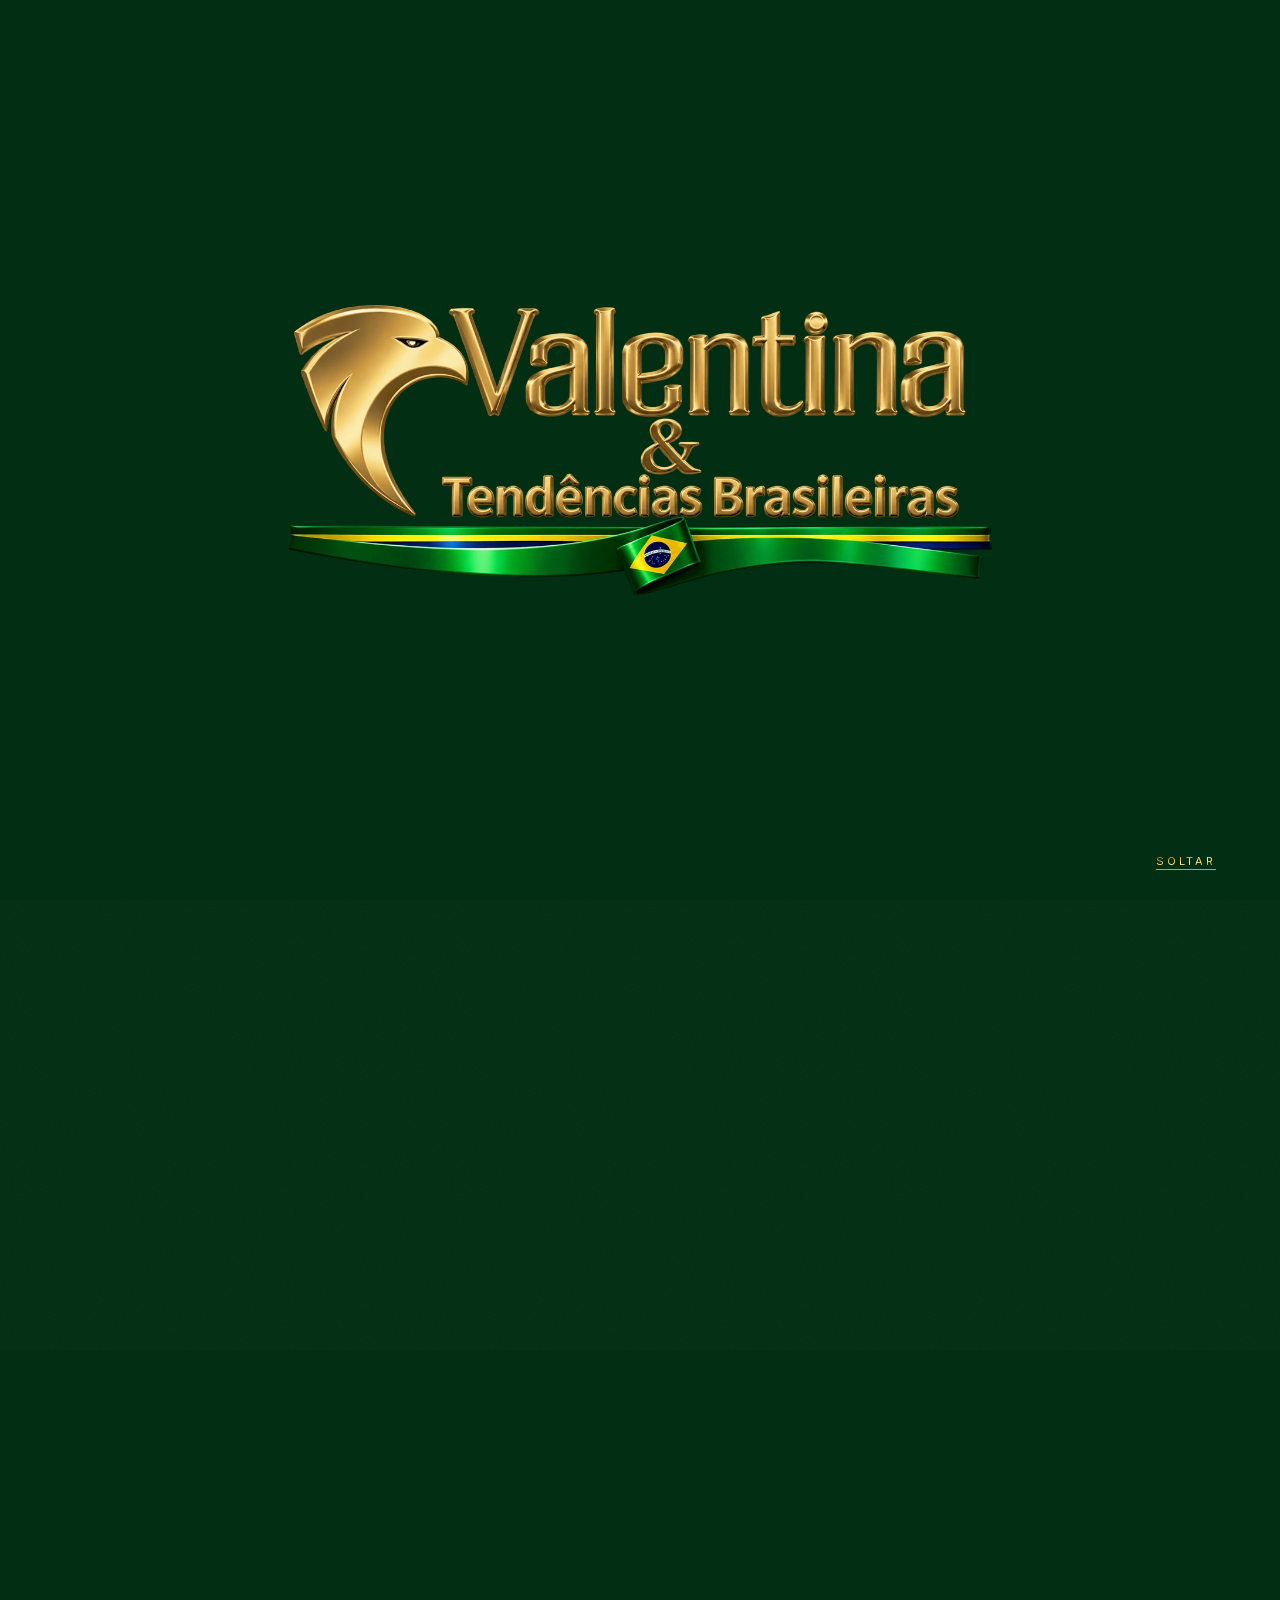
==== commit 67176deb: "/links: video em arco, fio verde animado e fundo verde a meio Pedidos dela, por esta ordem: branco c" ====
--- a/index.html
+++ b/index.html
@@ -1,4 +1,4 @@
-<!DOCTYPE html><!--6AZh573NUvhatijOmIaBd--><html lang="pt-PT" class="__variable_88a848 __variable_69f830"><head><meta charSet="utf-8"/><meta name="viewport" content="width=device-width, initial-scale=1"/><link rel="preload" as="image" href="/imagens/marca/logo.webp"/><link rel="preload" as="image" href="/imagens/marca/fita-brasil.webp"/><link rel="preload" as="image" href="/imagens/marca/bandeira.webp"/><link rel="stylesheet" href="/_next/static/css/f8d6ea07b51faaff.css" data-precedence="next"/><link rel="preload" as="script" fetchPriority="low" href="/_next/static/chunks/webpack-ab989eff617ba9c3.js"/><script src="/_next/static/chunks/4bd1b696-21f374d1156f834a.js" async=""></script><script src="/_next/static/chunks/255-ab845b5d589c2edb.js" async=""></script><script src="/_next/static/chunks/main-app-10377d242d7469f9.js" async=""></script><script src="/_next/static/chunks/c15bf2b0-52e8419f34af26ab.js" async=""></script><script src="/_next/static/chunks/690-0809685d439d04f0.js" async=""></script><script src="/_next/static/chunks/880-82d959e62e460526.js" async=""></script><script src="/_next/static/chunks/app/layout-d5d0c3626b19830d.js" async=""></script><script src="/_next/static/chunks/356-1cbf59d25a49fb83.js" async=""></script><script src="/_next/static/chunks/836-463f600d2e3186d6.js" async=""></script><script src="/_next/static/chunks/app/page-962592c00e648b6a.js" async=""></script><meta name="theme-color" content="#022e13"/><meta name="color-scheme" content="dark"/><title>Cabeleireiro e Salão de Beleza em Gondomar | Valentina</title><meta name="description" content="Salão de beleza unissexo e cabeleireiro em Gondomar, com inspiração brasileira. Corte, coloração, alisamento, cachos e manicure. Marque pelo WhatsApp."/><meta name="application-name" content="Valentina &amp; Tendências Brasileiras"/><meta name="keywords" content="salão de beleza Gondomar,cabeleireiro Gondomar,salão unissexo Gondomar,cabeleireiro feminino Gondomar,cabeleireiro masculino Gondomar,salão brasileiro Gondomar,cabeleireiro brasileiro Gondomar,salão de beleza brasileiro Porto,alisamento orgânico,alisamento orgânico Gondomar,alisamento brasileiro Gondomar,alisamento brasileiro Porto,botox capilar Gondomar,botox capilar Porto,selagem capilar Gondomar,cauterização capilar Gondomar,tratamentos capilares Gondomar,alisamento capilar Gondomar,escova brasileira Gondomar,cachos e cabelos encaracolados,manicure Gondomar,produtos profissionais para cabelo,tendências brasileiras"/><meta name="robots" content="index, follow"/><meta name="googlebot" content="index, follow, max-image-preview:large"/><link rel="canonical" href="https://valentinaetendenciasbrasileiras.com/"/><meta property="og:title" content="Valentina &amp; Tendências Brasileiras | Salão de Beleza em Gondomar"/><meta property="og:description" content="Salão de beleza unissexo e cabeleireiro em Gondomar, com inspiração brasileira. Corte, coloração, alisamento, cachos e manicure. Marque pelo WhatsApp."/><meta property="og:url" content="https://valentinaetendenciasbrasileiras.com/"/><meta property="og:site_name" content="Valentina &amp; Tendências Brasileiras"/><meta property="og:locale" content="pt_PT"/><meta property="og:image" content="https://valentinaetendenciasbrasileiras.com/og-valentina.jpg"/><meta property="og:image:width" content="1200"/><meta property="og:image:height" content="630"/><meta property="og:image:alt" content="Logótipo do Valentina &amp; Tendências Brasileiras, salão de beleza em Gondomar"/><meta property="og:type" content="website"/><meta name="twitter:card" content="summary_large_image"/><meta name="twitter:title" content="Valentina &amp; Tendências Brasileiras | Salão de Beleza em Gondomar"/><meta name="twitter:description" content="Salão de beleza unissexo e cabeleireiro em Gondomar, com inspiração brasileira. Corte, coloração, alisamento, cachos e manicure. Marque pelo WhatsApp."/><meta name="twitter:image" content="https://valentinaetendenciasbrasileiras.com/og-valentina.jpg"/><link rel="icon" href="/icon.png?6467feaa0469df08" type="image/png" sizes="512x512"/><link rel="apple-touch-icon" href="/apple-icon.png?128ec0ca83022222" type="image/png" sizes="180x180"/><script src="/_next/static/chunks/polyfills-42372ed130431b0a.js" noModule=""></script></head><body class="grain bg-void text-bone antialiased"><div hidden=""><!--$--><!--/$--></div><script>(function(){try{
+<!DOCTYPE html><!--Ehqm6Zja9sM0cPgg_3dHX--><html lang="pt-PT" class="__variable_88a848 __variable_69f830"><head><meta charSet="utf-8"/><meta name="viewport" content="width=device-width, initial-scale=1"/><link rel="preload" as="image" href="/imagens/marca/logo.webp"/><link rel="preload" as="image" href="/imagens/marca/fita-brasil.webp"/><link rel="preload" as="image" href="/imagens/marca/bandeira.webp"/><link rel="stylesheet" href="/_next/static/css/70b1ff36bad792ff.css" data-precedence="next"/><link rel="preload" as="script" fetchPriority="low" href="/_next/static/chunks/webpack-ab989eff617ba9c3.js"/><script src="/_next/static/chunks/4bd1b696-21f374d1156f834a.js" async=""></script><script src="/_next/static/chunks/255-ab845b5d589c2edb.js" async=""></script><script src="/_next/static/chunks/main-app-10377d242d7469f9.js" async=""></script><script src="/_next/static/chunks/c15bf2b0-52e8419f34af26ab.js" async=""></script><script src="/_next/static/chunks/690-0809685d439d04f0.js" async=""></script><script src="/_next/static/chunks/880-82d959e62e460526.js" async=""></script><script src="/_next/static/chunks/app/layout-d5d0c3626b19830d.js" async=""></script><script src="/_next/static/chunks/356-1cbf59d25a49fb83.js" async=""></script><script src="/_next/static/chunks/836-463f600d2e3186d6.js" async=""></script><script src="/_next/static/chunks/app/page-962592c00e648b6a.js" async=""></script><meta name="theme-color" content="#022e13"/><meta name="color-scheme" content="dark"/><title>Cabeleireiro e Salão de Beleza em Gondomar | Valentina</title><meta name="description" content="Salão de beleza unissexo e cabeleireiro em Gondomar, com inspiração brasileira. Corte, coloração, alisamento, cachos e manicure. Marque pelo WhatsApp."/><meta name="application-name" content="Valentina &amp; Tendências Brasileiras"/><meta name="keywords" content="salão de beleza Gondomar,cabeleireiro Gondomar,salão unissexo Gondomar,cabeleireiro feminino Gondomar,cabeleireiro masculino Gondomar,salão brasileiro Gondomar,cabeleireiro brasileiro Gondomar,salão de beleza brasileiro Porto,alisamento orgânico,alisamento orgânico Gondomar,alisamento brasileiro Gondomar,alisamento brasileiro Porto,botox capilar Gondomar,botox capilar Porto,selagem capilar Gondomar,cauterização capilar Gondomar,tratamentos capilares Gondomar,alisamento capilar Gondomar,escova brasileira Gondomar,cachos e cabelos encaracolados,manicure Gondomar,produtos profissionais para cabelo,tendências brasileiras"/><meta name="robots" content="index, follow"/><meta name="googlebot" content="index, follow, max-image-preview:large"/><link rel="canonical" href="https://valentinaetendenciasbrasileiras.com/"/><meta property="og:title" content="Valentina &amp; Tendências Brasileiras | Salão de Beleza em Gondomar"/><meta property="og:description" content="Salão de beleza unissexo e cabeleireiro em Gondomar, com inspiração brasileira. Corte, coloração, alisamento, cachos e manicure. Marque pelo WhatsApp."/><meta property="og:url" content="https://valentinaetendenciasbrasileiras.com/"/><meta property="og:site_name" content="Valentina &amp; Tendências Brasileiras"/><meta property="og:locale" content="pt_PT"/><meta property="og:image" content="https://valentinaetendenciasbrasileiras.com/og-valentina.jpg"/><meta property="og:image:width" content="1200"/><meta property="og:image:height" content="630"/><meta property="og:image:alt" content="Logótipo do Valentina &amp; Tendências Brasileiras, salão de beleza em Gondomar"/><meta property="og:type" content="website"/><meta name="twitter:card" content="summary_large_image"/><meta name="twitter:title" content="Valentina &amp; Tendências Brasileiras | Salão de Beleza em Gondomar"/><meta name="twitter:description" content="Salão de beleza unissexo e cabeleireiro em Gondomar, com inspiração brasileira. Corte, coloração, alisamento, cachos e manicure. Marque pelo WhatsApp."/><meta name="twitter:image" content="https://valentinaetendenciasbrasileiras.com/og-valentina.jpg"/><link rel="icon" href="/icon.png?6467feaa0469df08" type="image/png" sizes="512x512"/><link rel="apple-touch-icon" href="/apple-icon.png?128ec0ca83022222" type="image/png" sizes="180x180"/><script src="/_next/static/chunks/polyfills-42372ed130431b0a.js" noModule=""></script></head><body class="grain bg-void text-bone antialiased"><div hidden=""><!--$--><!--/$--></div><script>(function(){try{
 var r=matchMedia('(prefers-reduced-motion: reduce)').matches;
 var v=sessionStorage.getItem('valentina:abertura')==='vista';
 var c=navigator.connection||{};
@@ -24,4 +24,4 @@
         @media (max-width: 767px) {
           .floral-03-inferior-esquerdo-R2p2npb .video-flores { width: 100vw; }
         }
-      </style></div><div class="relative z-10 px-gutter"><div class="ml-auto max-w-xl text-right sm:max-w-[43.2rem]"><div class="mb-7 flex items-center justify-end gap-5" data-reveal="true"><span class="text-[0.62rem] uppercase tracking-[0.42em] text-[var(--color-void)]/60 sm:text-[0.744rem]">O salão</span><span class="metal h-px w-14 shrink-0"></span></div><h2 class="font-display text-[clamp(2.2rem,5.4vw,4.4rem)] leading-[1.02] tracking-[-0.03em] sm:text-[clamp(2.64rem,6.48vw,5.28rem)]"><span class="block"><span class="-mb-[0.22em] inline-block overflow-hidden align-bottom"><span data-palavra="true" class="inline-block pb-[0.22em] will-change-transform verde-metal">Conversar<!-- --> </span></span><span class="-mb-[0.22em] inline-block overflow-hidden align-bottom"><span data-palavra="true" class="inline-block pb-[0.22em] will-change-transform verde-metal">antes</span></span></span><span class="block"><span class="-mb-[0.22em] inline-block overflow-hidden align-bottom"><span data-palavra="true" class="inline-block pb-[0.22em] will-change-transform verde-metal">de<!-- --> </span></span><span class="-mb-[0.22em] inline-block overflow-hidden align-bottom"><span data-palavra="true" class="inline-block pb-[0.22em] will-change-transform verde-metal">começar</span></span></span></h2><div data-reveal="true"><p class="mt-7 text-base leading-relaxed font-light text-[var(--color-void)]/70 sm:text-[1.2rem]">Antes de começar, conversamos sobre o que procura e as necessidades do seu cabelo ou das suas unhas.</p></div></div></div></section><div class="border-y border-gold/25 bg-carbon py-7"><div class="relative w-full overflow-hidden ouro-metal font-display text-[clamp(2rem,6vw,5rem)] leading-none"><div class="flex w-max will-change-transform [-webkit-background-clip:text] [background-clip:text] [background-image:inherit]" aria-hidden="true"><span class="whitespace-nowrap pr-[0.28em] [-webkit-background-clip:text] [background-clip:text] [background-image:inherit]">Reserve um momento para si.<span class="inline-flex items-center px-[0.3em] align-middle"><img src="/imagens/marca/bandeira.webp" alt="" aria-hidden="true" width="240" height="153" class="block w-auto" style="height:0.7023em"/></span></span><span class="whitespace-nowrap pr-[0.28em] [-webkit-background-clip:text] [background-clip:text] [background-image:inherit]">Reserve um momento para si.<span class="inline-flex items-center px-[0.3em] align-middle"><img src="/imagens/marca/bandeira.webp" alt="" aria-hidden="true" width="240" height="153" class="block w-auto" style="height:0.7023em"/></span></span><span class="whitespace-nowrap pr-[0.28em] [-webkit-background-clip:text] [background-clip:text] [background-image:inherit]">Reserve um momento para si.<span class="inline-flex items-center px-[0.3em] align-middle"><img src="/imagens/marca/bandeira.webp" alt="" aria-hidden="true" width="240" height="153" class="block w-auto" style="height:0.7023em"/></span></span><span class="whitespace-nowrap pr-[0.28em] [-webkit-background-clip:text] [background-clip:text] [background-image:inherit]">Reserve um momento para si.<span class="inline-flex items-center px-[0.3em] align-middle"><img src="/imagens/marca/bandeira.webp" alt="" aria-hidden="true" width="240" height="153" class="block w-auto" style="height:0.7023em"/></span></span><span class="whitespace-nowrap pr-[0.28em] [-webkit-background-clip:text] [background-clip:text] [background-image:inherit]">Reserve um momento para si.<span class="inline-flex items-center px-[0.3em] align-middle"><img src="/imagens/marca/bandeira.webp" alt="" aria-hidden="true" width="240" height="153" class="block w-auto" style="height:0.7023em"/></span></span><span class="whitespace-nowrap pr-[0.28em] [-webkit-background-clip:text] [background-clip:text] [background-image:inherit]">Reserve um momento para si.<span class="inline-flex items-center px-[0.3em] align-middle"><img src="/imagens/marca/bandeira.webp" alt="" aria-hidden="true" width="240" height="153" class="block w-auto" style="height:0.7023em"/></span></span><span class="whitespace-nowrap pr-[0.28em] [-webkit-background-clip:text] [background-clip:text] [background-image:inherit]">Reserve um momento para si.<span class="inline-flex items-center px-[0.3em] align-middle"><img src="/imagens/marca/bandeira.webp" alt="" aria-hidden="true" width="240" height="153" class="block w-auto" style="height:0.7023em"/></span></span><span class="whitespace-nowrap pr-[0.28em] [-webkit-background-clip:text] [background-clip:text] [background-image:inherit]">Reserve um momento para si.<span class="inline-flex items-center px-[0.3em] align-middle"><img src="/imagens/marca/bandeira.webp" alt="" aria-hidden="true" width="240" height="153" class="block w-auto" style="height:0.7023em"/></span></span></div><span class="sr-only">Reserve um momento para si.</span></div></div><section id="avaliacoes" aria-label="Avaliações do Google" class="relative overflow-hidden py-section"><div class="px-gutter"><div class="flex flex-col gap-8 lg:flex-row lg:items-end lg:justify-between"><div><div class="flex items-center gap-5" data-reveal="true"><span class="metal h-px w-10 shrink-0"></span><span class="font-display text-sm italic text-gold/70">03</span><span class="text-[0.62rem] uppercase tracking-[0.42em] text-gold">Avaliações</span></div><h2 class="mt-9 font-display text-[clamp(2.4rem,6vw,5rem)] leading-[0.94] text-bone"><span class="block"><span class="-mb-[0.22em] inline-block overflow-hidden align-bottom"><span data-palavra="true" class="inline-block pb-[0.22em] will-change-transform">O<!-- --> </span></span><span class="-mb-[0.22em] inline-block overflow-hidden align-bottom"><span data-palavra="true" class="inline-block pb-[0.22em] will-change-transform">que<!-- --> </span></span><span class="-mb-[0.22em] inline-block overflow-hidden align-bottom"><span data-palavra="true" class="inline-block pb-[0.22em] will-change-transform">dizem</span></span></span><span class="block"><span class="-mb-[0.22em] inline-block overflow-hidden align-bottom"><span data-palavra="true" class="inline-block pb-[0.22em] will-change-transform">as<!-- --> </span></span><span class="-mb-[0.22em] inline-block overflow-hidden align-bottom"><span data-palavra="true" class="inline-block pb-[0.22em] will-change-transform">clientes</span></span></span></h2></div><div class="flex flex-col items-start gap-6" data-reveal="true"><div class="flex items-center gap-4"><span class="font-display text-[clamp(2.6rem,5vw,3.6rem)] leading-none text-bone">5,0</span><span class="flex flex-col gap-1.5"><span class="flex gap-0.5" aria-hidden="true"><svg xmlns="http://www.w3.org/2000/svg" width="13" height="13" viewBox="0 0 24 24" fill="none" stroke="currentColor" stroke-width="0" stroke-linecap="round" stroke-linejoin="round" class="lucide lucide-star fill-gold" aria-hidden="true"><path d="M11.525 2.295a.53.53 0 0 1 .95 0l2.31 4.679a2.123 2.123 0 0 0 1.595 1.16l5.166.756a.53.53 0 0 1 .294.904l-3.736 3.638a2.123 2.123 0 0 0-.611 1.878l.882 5.14a.53.53 0 0 1-.771.56l-4.618-2.428a2.122 2.122 0 0 0-1.973 0L6.396 21.01a.53.53 0 0 1-.77-.56l.881-5.139a2.122 2.122 0 0 0-.611-1.879L2.16 9.795a.53.53 0 0 1 .294-.906l5.165-.755a2.122 2.122 0 0 0 1.597-1.16z"></path></svg><svg xmlns="http://www.w3.org/2000/svg" width="13" height="13" viewBox="0 0 24 24" fill="none" stroke="currentColor" stroke-width="0" stroke-linecap="round" stroke-linejoin="round" class="lucide lucide-star fill-gold" aria-hidden="true"><path d="M11.525 2.295a.53.53 0 0 1 .95 0l2.31 4.679a2.123 2.123 0 0 0 1.595 1.16l5.166.756a.53.53 0 0 1 .294.904l-3.736 3.638a2.123 2.123 0 0 0-.611 1.878l.882 5.14a.53.53 0 0 1-.771.56l-4.618-2.428a2.122 2.122 0 0 0-1.973 0L6.396 21.01a.53.53 0 0 1-.77-.56l.881-5.139a2.122 2.122 0 0 0-.611-1.879L2.16 9.795a.53.53 0 0 1 .294-.906l5.165-.755a2.122 2.122 0 0 0 1.597-1.16z"></path></svg><svg xmlns="http://www.w3.org/2000/svg" width="13" height="13" viewBox="0 0 24 24" fill="none" stroke="currentColor" stroke-width="0" stroke-linecap="round" stroke-linejoin="round" class="lucide lucide-star fill-gold" aria-hidden="true"><path d="M11.525 2.295a.53.53 0 0 1 .95 0l2.31 4.679a2.123 2.123 0 0 0 1.595 1.16l5.166.756a.53.53 0 0 1 .294.904l-3.736 3.638a2.123 2.123 0 0 0-.611 1.878l.882 5.14a.53.53 0 0 1-.771.56l-4.618-2.428a2.122 2.122 0 0 0-1.973 0L6.396 21.01a.53.53 0 0 1-.77-.56l.881-5.139a2.122 2.122 0 0 0-.611-1.879L2.16 9.795a.53.53 0 0 1 .294-.906l5.165-.755a2.122 2.122 0 0 0 1.597-1.16z"></path></svg><svg xmlns="http://www.w3.org/2000/svg" width="13" height="13" viewBox="0 0 24 24" fill="none" stroke="currentColor" stroke-width="0" stroke-linecap="round" stroke-linejoin="round" class="lucide lucide-star fill-gold" aria-hidden="true"><path d="M11.525 2.295a.53.53 0 0 1 .95 0l2.31 4.679a2.123 2.123 0 0 0 1.595 1.16l5.166.756a.53.53 0 0 1 .294.904l-3.736 3.638a2.123 2.123 0 0 0-.611 1.878l.882 5.14a.53.53 0 0 1-.771.56l-4.618-2.428a2.122 2.122 0 0 0-1.973 0L6.396 21.01a.53.53 0 0 1-.77-.56l.881-5.139a2.122 2.122 0 0 0-.611-1.879L2.16 9.795a.53.53 0 0 1 .294-.906l5.165-.755a2.122 2.122 0 0 0 1.597-1.16z"></path></svg><svg xmlns="http://www.w3.org/2000/svg" width="13" height="13" viewBox="0 0 24 24" fill="none" stroke="currentColor" stroke-width="0" stroke-linecap="round" stroke-linejoin="round" class="lucide lucide-star fill-gold" aria-hidden="true"><path d="M11.525 2.295a.53.53 0 0 1 .95 0l2.31 4.679a2.123 2.123 0 0 0 1.595 1.16l5.166.756a.53.53 0 0 1 .294.904l-3.736 3.638a2.123 2.123 0 0 0-.611 1.878l.882 5.14a.53.53 0 0 1-.771.56l-4.618-2.428a2.122 2.122 0 0 0-1.973 0L6.396 21.01a.53.53 0 0 1-.77-.56l.881-5.139a2.122 2.122 0 0 0-.611-1.879L2.16 9.795a.53.53 0 0 1 .294-.906l5.165-.755a2.122 2.122 0 0 0 1.597-1.16z"></path></svg></span><span class="text-[0.6rem] tracking-[0.26em] text-bone-dim uppercase">37<!-- --> avaliações no Google</span></span></div><a href="https://maps.google.com/?cid=17318497094826600125" class="group relative inline-flex items-center justify-center overflow-hidden px-9 py-4 text-[0.7rem] uppercase tracking-[0.26em] duration-500 will-change-transform sweep border border-gold/40 text-gold-light transition-colors hover:border-gold/80 hover:bg-gold/5"><span class="relative z-[2] inline-block will-change-transform">Ver no Google</span></a></div></div></div><div class="mt-20 overflow-x-auto pb-4 lg:overflow-visible lg:pb-0 [scrollbar-width:none] [&amp;::-webkit-scrollbar]:hidden"><ul class="flex w-max gap-5 px-gutter will-change-transform sm:gap-8"><li class="moldura-ouro flex w-[78vw] shrink-0 flex-col p-9 sm:w-[46vw] sm:p-11 lg:w-[30vw]"><header class="flex items-center gap-4"><img alt="" loading="lazy" width="44" height="44" decoding="async" data-nimg="1" class="h-11 w-11 shrink-0 rounded-full object-cover" style="color:transparent" src="/imagens/avaliacoes/kessia-nogueira.jpg"/><span class="flex min-w-0 flex-col gap-1.5"><cite class="truncate text-[0.68rem] tracking-[0.2em] text-void uppercase not-italic">Kessia Nogueira</cite><span class="flex items-center gap-2.5"><span class="flex gap-0.5" aria-label="5 em 5 estrelas"><svg xmlns="http://www.w3.org/2000/svg" width="11" height="11" viewBox="0 0 24 24" fill="none" stroke="currentColor" stroke-width="0" stroke-linecap="round" stroke-linejoin="round" class="lucide lucide-star fill-gold" aria-hidden="true"><path d="M11.525 2.295a.53.53 0 0 1 .95 0l2.31 4.679a2.123 2.123 0 0 0 1.595 1.16l5.166.756a.53.53 0 0 1 .294.904l-3.736 3.638a2.123 2.123 0 0 0-.611 1.878l.882 5.14a.53.53 0 0 1-.771.56l-4.618-2.428a2.122 2.122 0 0 0-1.973 0L6.396 21.01a.53.53 0 0 1-.77-.56l.881-5.139a2.122 2.122 0 0 0-.611-1.879L2.16 9.795a.53.53 0 0 1 .294-.906l5.165-.755a2.122 2.122 0 0 0 1.597-1.16z"></path></svg><svg xmlns="http://www.w3.org/2000/svg" width="11" height="11" viewBox="0 0 24 24" fill="none" stroke="currentColor" stroke-width="0" stroke-linecap="round" stroke-linejoin="round" class="lucide lucide-star fill-gold" aria-hidden="true"><path d="M11.525 2.295a.53.53 0 0 1 .95 0l2.31 4.679a2.123 2.123 0 0 0 1.595 1.16l5.166.756a.53.53 0 0 1 .294.904l-3.736 3.638a2.123 2.123 0 0 0-.611 1.878l.882 5.14a.53.53 0 0 1-.771.56l-4.618-2.428a2.122 2.122 0 0 0-1.973 0L6.396 21.01a.53.53 0 0 1-.77-.56l.881-5.139a2.122 2.122 0 0 0-.611-1.879L2.16 9.795a.53.53 0 0 1 .294-.906l5.165-.755a2.122 2.122 0 0 0 1.597-1.16z"></path></svg><svg xmlns="http://www.w3.org/2000/svg" width="11" height="11" viewBox="0 0 24 24" fill="none" stroke="currentColor" stroke-width="0" stroke-linecap="round" stroke-linejoin="round" class="lucide lucide-star fill-gold" aria-hidden="true"><path d="M11.525 2.295a.53.53 0 0 1 .95 0l2.31 4.679a2.123 2.123 0 0 0 1.595 1.16l5.166.756a.53.53 0 0 1 .294.904l-3.736 3.638a2.123 2.123 0 0 0-.611 1.878l.882 5.14a.53.53 0 0 1-.771.56l-4.618-2.428a2.122 2.122 0 0 0-1.973 0L6.396 21.01a.53.53 0 0 1-.77-.56l.881-5.139a2.122 2.122 0 0 0-.611-1.879L2.16 9.795a.53.53 0 0 1 .294-.906l5.165-.755a2.122 2.122 0 0 0 1.597-1.16z"></path></svg><svg xmlns="http://www.w3.org/2000/svg" width="11" height="11" viewBox="0 0 24 24" fill="none" stroke="currentColor" stroke-width="0" stroke-linecap="round" stroke-linejoin="round" class="lucide lucide-star fill-gold" aria-hidden="true"><path d="M11.525 2.295a.53.53 0 0 1 .95 0l2.31 4.679a2.123 2.123 0 0 0 1.595 1.16l5.166.756a.53.53 0 0 1 .294.904l-3.736 3.638a2.123 2.123 0 0 0-.611 1.878l.882 5.14a.53.53 0 0 1-.771.56l-4.618-2.428a2.122 2.122 0 0 0-1.973 0L6.396 21.01a.53.53 0 0 1-.77-.56l.881-5.139a2.122 2.122 0 0 0-.611-1.879L2.16 9.795a.53.53 0 0 1 .294-.906l5.165-.755a2.122 2.122 0 0 0 1.597-1.16z"></path></svg><svg xmlns="http://www.w3.org/2000/svg" width="11" height="11" viewBox="0 0 24 24" fill="none" stroke="currentColor" stroke-width="0" stroke-linecap="round" stroke-linejoin="round" class="lucide lucide-star fill-gold" aria-hidden="true"><path d="M11.525 2.295a.53.53 0 0 1 .95 0l2.31 4.679a2.123 2.123 0 0 0 1.595 1.16l5.166.756a.53.53 0 0 1 .294.904l-3.736 3.638a2.123 2.123 0 0 0-.611 1.878l.882 5.14a.53.53 0 0 1-.771.56l-4.618-2.428a2.122 2.122 0 0 0-1.973 0L6.396 21.01a.53.53 0 0 1-.77-.56l.881-5.139a2.122 2.122 0 0 0-.611-1.879L2.16 9.795a.53.53 0 0 1 .294-.906l5.165-.755a2.122 2.122 0 0 0 1.597-1.16z"></path></svg></span><span class="text-[0.56rem] tracking-[0.2em] text-void/55 uppercase">há 2 meses</span></span></span></header><blockquote class="mt-7 text-[0.95rem] leading-[1.8] font-light text-void/85 italic">Fui ao salão a primeira vez, posso dizer nota 10000000, se tivesse 10 estrelas 🌟 eu daria, além do trabalho perfeito, o ambiente limpo incrível, o que mais me chamou atenção é o carinho e cuidado com que a gentil Valentina me tratou. Fui pra escovar o cabelo, mas fiz 💅 pé e mão. Para quem procura um lugar e pessoas de confiança, recomendo.</blockquote><p class="mt-5 text-[0.58rem] tracking-[0.16em] text-void/50 uppercase">Excerto · texto completo no Google</p></li><li class="moldura-ouro flex w-[78vw] shrink-0 flex-col p-9 sm:w-[46vw] sm:p-11 lg:w-[30vw]"><header class="flex items-center gap-4"><img alt="" loading="lazy" width="44" height="44" decoding="async" data-nimg="1" class="h-11 w-11 shrink-0 rounded-full object-cover" style="color:transparent" src="/imagens/avaliacoes/ana-catarina.jpg"/><span class="flex min-w-0 flex-col gap-1.5"><cite class="truncate text-[0.68rem] tracking-[0.2em] text-void uppercase not-italic">Ana Catarina</cite><span class="flex items-center gap-2.5"><span class="flex gap-0.5" aria-label="5 em 5 estrelas"><svg xmlns="http://www.w3.org/2000/svg" width="11" height="11" viewBox="0 0 24 24" fill="none" stroke="currentColor" stroke-width="0" stroke-linecap="round" stroke-linejoin="round" class="lucide lucide-star fill-gold" aria-hidden="true"><path d="M11.525 2.295a.53.53 0 0 1 .95 0l2.31 4.679a2.123 2.123 0 0 0 1.595 1.16l5.166.756a.53.53 0 0 1 .294.904l-3.736 3.638a2.123 2.123 0 0 0-.611 1.878l.882 5.14a.53.53 0 0 1-.771.56l-4.618-2.428a2.122 2.122 0 0 0-1.973 0L6.396 21.01a.53.53 0 0 1-.77-.56l.881-5.139a2.122 2.122 0 0 0-.611-1.879L2.16 9.795a.53.53 0 0 1 .294-.906l5.165-.755a2.122 2.122 0 0 0 1.597-1.16z"></path></svg><svg xmlns="http://www.w3.org/2000/svg" width="11" height="11" viewBox="0 0 24 24" fill="none" stroke="currentColor" stroke-width="0" stroke-linecap="round" stroke-linejoin="round" class="lucide lucide-star fill-gold" aria-hidden="true"><path d="M11.525 2.295a.53.53 0 0 1 .95 0l2.31 4.679a2.123 2.123 0 0 0 1.595 1.16l5.166.756a.53.53 0 0 1 .294.904l-3.736 3.638a2.123 2.123 0 0 0-.611 1.878l.882 5.14a.53.53 0 0 1-.771.56l-4.618-2.428a2.122 2.122 0 0 0-1.973 0L6.396 21.01a.53.53 0 0 1-.77-.56l.881-5.139a2.122 2.122 0 0 0-.611-1.879L2.16 9.795a.53.53 0 0 1 .294-.906l5.165-.755a2.122 2.122 0 0 0 1.597-1.16z"></path></svg><svg xmlns="http://www.w3.org/2000/svg" width="11" height="11" viewBox="0 0 24 24" fill="none" stroke="currentColor" stroke-width="0" stroke-linecap="round" stroke-linejoin="round" class="lucide lucide-star fill-gold" aria-hidden="true"><path d="M11.525 2.295a.53.53 0 0 1 .95 0l2.31 4.679a2.123 2.123 0 0 0 1.595 1.16l5.166.756a.53.53 0 0 1 .294.904l-3.736 3.638a2.123 2.123 0 0 0-.611 1.878l.882 5.14a.53.53 0 0 1-.771.56l-4.618-2.428a2.122 2.122 0 0 0-1.973 0L6.396 21.01a.53.53 0 0 1-.77-.56l.881-5.139a2.122 2.122 0 0 0-.611-1.879L2.16 9.795a.53.53 0 0 1 .294-.906l5.165-.755a2.122 2.122 0 0 0 1.597-1.16z"></path></svg><svg xmlns="http://www.w3.org/2000/svg" width="11" height="11" viewBox="0 0 24 24" fill="none" stroke="currentColor" stroke-width="0" stroke-linecap="round" stroke-linejoin="round" class="lucide lucide-star fill-gold" aria-hidden="true"><path d="M11.525 2.295a.53.53 0 0 1 .95 0l2.31 4.679a2.123 2.123 0 0 0 1.595 1.16l5.166.756a.53.53 0 0 1 .294.904l-3.736 3.638a2.123 2.123 0 0 0-.611 1.878l.882 5.14a.53.53 0 0 1-.771.56l-4.618-2.428a2.122 2.122 0 0 0-1.973 0L6.396 21.01a.53.53 0 0 1-.77-.56l.881-5.139a2.122 2.122 0 0 0-.611-1.879L2.16 9.795a.53.53 0 0 1 .294-.906l5.165-.755a2.122 2.122 0 0 0 1.597-1.16z"></path></svg><svg xmlns="http://www.w3.org/2000/svg" width="11" height="11" viewBox="0 0 24 24" fill="none" stroke="currentColor" stroke-width="0" stroke-linecap="round" stroke-linejoin="round" class="lucide lucide-star fill-gold" aria-hidden="true"><path d="M11.525 2.295a.53.53 0 0 1 .95 0l2.31 4.679a2.123 2.123 0 0 0 1.595 1.16l5.166.756a.53.53 0 0 1 .294.904l-3.736 3.638a2.123 2.123 0 0 0-.611 1.878l.882 5.14a.53.53 0 0 1-.771.56l-4.618-2.428a2.122 2.122 0 0 0-1.973 0L6.396 21.01a.53.53 0 0 1-.77-.56l.881-5.139a2.122 2.122 0 0 0-.611-1.879L2.16 9.795a.53.53 0 0 1 .294-.906l5.165-.755a2.122 2.122 0 0 0 1.597-1.16z"></path></svg></span><span class="text-[0.56rem] tracking-[0.2em] text-void/55 uppercase">há um ano</span></span></span></header><blockquote class="mt-7 text-[0.95rem] leading-[1.8] font-light text-void/85 italic">Atendimento 5☆ super acompanhamento as clientes, aconselhamento antes e depois dos procedimentos, super prestavel e muito profissional... aconselho e confio de olhos fechados 😍😍</blockquote></li><li class="moldura-ouro flex w-[78vw] shrink-0 flex-col p-9 sm:w-[46vw] sm:p-11 lg:w-[30vw]"><header class="flex items-center gap-4"><span aria-hidden="true" class="flex h-11 w-11 shrink-0 items-center justify-center rounded-full border border-void/20 font-display text-lg text-void">C</span><span class="flex min-w-0 flex-col gap-1.5"><cite class="truncate text-[0.68rem] tracking-[0.2em] text-void uppercase not-italic">Carmen Carvalho</cite><span class="flex items-center gap-2.5"><span class="flex gap-0.5" aria-label="5 em 5 estrelas"><svg xmlns="http://www.w3.org/2000/svg" width="11" height="11" viewBox="0 0 24 24" fill="none" stroke="currentColor" stroke-width="0" stroke-linecap="round" stroke-linejoin="round" class="lucide lucide-star fill-gold" aria-hidden="true"><path d="M11.525 2.295a.53.53 0 0 1 .95 0l2.31 4.679a2.123 2.123 0 0 0 1.595 1.16l5.166.756a.53.53 0 0 1 .294.904l-3.736 3.638a2.123 2.123 0 0 0-.611 1.878l.882 5.14a.53.53 0 0 1-.771.56l-4.618-2.428a2.122 2.122 0 0 0-1.973 0L6.396 21.01a.53.53 0 0 1-.77-.56l.881-5.139a2.122 2.122 0 0 0-.611-1.879L2.16 9.795a.53.53 0 0 1 .294-.906l5.165-.755a2.122 2.122 0 0 0 1.597-1.16z"></path></svg><svg xmlns="http://www.w3.org/2000/svg" width="11" height="11" viewBox="0 0 24 24" fill="none" stroke="currentColor" stroke-width="0" stroke-linecap="round" stroke-linejoin="round" class="lucide lucide-star fill-gold" aria-hidden="true"><path d="M11.525 2.295a.53.53 0 0 1 .95 0l2.31 4.679a2.123 2.123 0 0 0 1.595 1.16l5.166.756a.53.53 0 0 1 .294.904l-3.736 3.638a2.123 2.123 0 0 0-.611 1.878l.882 5.14a.53.53 0 0 1-.771.56l-4.618-2.428a2.122 2.122 0 0 0-1.973 0L6.396 21.01a.53.53 0 0 1-.77-.56l.881-5.139a2.122 2.122 0 0 0-.611-1.879L2.16 9.795a.53.53 0 0 1 .294-.906l5.165-.755a2.122 2.122 0 0 0 1.597-1.16z"></path></svg><svg xmlns="http://www.w3.org/2000/svg" width="11" height="11" viewBox="0 0 24 24" fill="none" stroke="currentColor" stroke-width="0" stroke-linecap="round" stroke-linejoin="round" class="lucide lucide-star fill-gold" aria-hidden="true"><path d="M11.525 2.295a.53.53 0 0 1 .95 0l2.31 4.679a2.123 2.123 0 0 0 1.595 1.16l5.166.756a.53.53 0 0 1 .294.904l-3.736 3.638a2.123 2.123 0 0 0-.611 1.878l.882 5.14a.53.53 0 0 1-.771.56l-4.618-2.428a2.122 2.122 0 0 0-1.973 0L6.396 21.01a.53.53 0 0 1-.77-.56l.881-5.139a2.122 2.122 0 0 0-.611-1.879L2.16 9.795a.53.53 0 0 1 .294-.906l5.165-.755a2.122 2.122 0 0 0 1.597-1.16z"></path></svg><svg xmlns="http://www.w3.org/2000/svg" width="11" height="11" viewBox="0 0 24 24" fill="none" stroke="currentColor" stroke-width="0" stroke-linecap="round" stroke-linejoin="round" class="lucide lucide-star fill-gold" aria-hidden="true"><path d="M11.525 2.295a.53.53 0 0 1 .95 0l2.31 4.679a2.123 2.123 0 0 0 1.595 1.16l5.166.756a.53.53 0 0 1 .294.904l-3.736 3.638a2.123 2.123 0 0 0-.611 1.878l.882 5.14a.53.53 0 0 1-.771.56l-4.618-2.428a2.122 2.122 0 0 0-1.973 0L6.396 21.01a.53.53 0 0 1-.77-.56l.881-5.139a2.122 2.122 0 0 0-.611-1.879L2.16 9.795a.53.53 0 0 1 .294-.906l5.165-.755a2.122 2.122 0 0 0 1.597-1.16z"></path></svg><svg xmlns="http://www.w3.org/2000/svg" width="11" height="11" viewBox="0 0 24 24" fill="none" stroke="currentColor" stroke-width="0" stroke-linecap="round" stroke-linejoin="round" class="lucide lucide-star fill-gold" aria-hidden="true"><path d="M11.525 2.295a.53.53 0 0 1 .95 0l2.31 4.679a2.123 2.123 0 0 0 1.595 1.16l5.166.756a.53.53 0 0 1 .294.904l-3.736 3.638a2.123 2.123 0 0 0-.611 1.878l.882 5.14a.53.53 0 0 1-.771.56l-4.618-2.428a2.122 2.122 0 0 0-1.973 0L6.396 21.01a.53.53 0 0 1-.77-.56l.881-5.139a2.122 2.122 0 0 0-.611-1.879L2.16 9.795a.53.53 0 0 1 .294-.906l5.165-.755a2.122 2.122 0 0 0 1.597-1.16z"></path></svg></span><span class="text-[0.56rem] tracking-[0.2em] text-void/55 uppercase">há um ano</span></span></span></header><blockquote class="mt-7 text-[0.95rem] leading-[1.8] font-light text-void/85 italic">Ótima experiência. Atendimento super profissional e atencioso. O cabelo fica sempre impecável e as unhas perfeitas. Super recomendo 🙌🏻</blockquote></li><li class="moldura-ouro flex w-[78vw] shrink-0 flex-col p-9 sm:w-[46vw] sm:p-11 lg:w-[30vw]"><header class="flex items-center gap-4"><img alt="" loading="lazy" width="44" height="44" decoding="async" data-nimg="1" class="h-11 w-11 shrink-0 rounded-full object-cover" style="color:transparent" src="/imagens/avaliacoes/camila-jacob.jpg"/><span class="flex min-w-0 flex-col gap-1.5"><cite class="truncate text-[0.68rem] tracking-[0.2em] text-void uppercase not-italic">Camila Jacob</cite><span class="flex items-center gap-2.5"><span class="flex gap-0.5" aria-label="5 em 5 estrelas"><svg xmlns="http://www.w3.org/2000/svg" width="11" height="11" viewBox="0 0 24 24" fill="none" stroke="currentColor" stroke-width="0" stroke-linecap="round" stroke-linejoin="round" class="lucide lucide-star fill-gold" aria-hidden="true"><path d="M11.525 2.295a.53.53 0 0 1 .95 0l2.31 4.679a2.123 2.123 0 0 0 1.595 1.16l5.166.756a.53.53 0 0 1 .294.904l-3.736 3.638a2.123 2.123 0 0 0-.611 1.878l.882 5.14a.53.53 0 0 1-.771.56l-4.618-2.428a2.122 2.122 0 0 0-1.973 0L6.396 21.01a.53.53 0 0 1-.77-.56l.881-5.139a2.122 2.122 0 0 0-.611-1.879L2.16 9.795a.53.53 0 0 1 .294-.906l5.165-.755a2.122 2.122 0 0 0 1.597-1.16z"></path></svg><svg xmlns="http://www.w3.org/2000/svg" width="11" height="11" viewBox="0 0 24 24" fill="none" stroke="currentColor" stroke-width="0" stroke-linecap="round" stroke-linejoin="round" class="lucide lucide-star fill-gold" aria-hidden="true"><path d="M11.525 2.295a.53.53 0 0 1 .95 0l2.31 4.679a2.123 2.123 0 0 0 1.595 1.16l5.166.756a.53.53 0 0 1 .294.904l-3.736 3.638a2.123 2.123 0 0 0-.611 1.878l.882 5.14a.53.53 0 0 1-.771.56l-4.618-2.428a2.122 2.122 0 0 0-1.973 0L6.396 21.01a.53.53 0 0 1-.77-.56l.881-5.139a2.122 2.122 0 0 0-.611-1.879L2.16 9.795a.53.53 0 0 1 .294-.906l5.165-.755a2.122 2.122 0 0 0 1.597-1.16z"></path></svg><svg xmlns="http://www.w3.org/2000/svg" width="11" height="11" viewBox="0 0 24 24" fill="none" stroke="currentColor" stroke-width="0" stroke-linecap="round" stroke-linejoin="round" class="lucide lucide-star fill-gold" aria-hidden="true"><path d="M11.525 2.295a.53.53 0 0 1 .95 0l2.31 4.679a2.123 2.123 0 0 0 1.595 1.16l5.166.756a.53.53 0 0 1 .294.904l-3.736 3.638a2.123 2.123 0 0 0-.611 1.878l.882 5.14a.53.53 0 0 1-.771.56l-4.618-2.428a2.122 2.122 0 0 0-1.973 0L6.396 21.01a.53.53 0 0 1-.77-.56l.881-5.139a2.122 2.122 0 0 0-.611-1.879L2.16 9.795a.53.53 0 0 1 .294-.906l5.165-.755a2.122 2.122 0 0 0 1.597-1.16z"></path></svg><svg xmlns="http://www.w3.org/2000/svg" width="11" height="11" viewBox="0 0 24 24" fill="none" stroke="currentColor" stroke-width="0" stroke-linecap="round" stroke-linejoin="round" class="lucide lucide-star fill-gold" aria-hidden="true"><path d="M11.525 2.295a.53.53 0 0 1 .95 0l2.31 4.679a2.123 2.123 0 0 0 1.595 1.16l5.166.756a.53.53 0 0 1 .294.904l-3.736 3.638a2.123 2.123 0 0 0-.611 1.878l.882 5.14a.53.53 0 0 1-.771.56l-4.618-2.428a2.122 2.122 0 0 0-1.973 0L6.396 21.01a.53.53 0 0 1-.77-.56l.881-5.139a2.122 2.122 0 0 0-.611-1.879L2.16 9.795a.53.53 0 0 1 .294-.906l5.165-.755a2.122 2.122 0 0 0 1.597-1.16z"></path></svg><svg xmlns="http://www.w3.org/2000/svg" width="11" height="11" viewBox="0 0 24 24" fill="none" stroke="currentColor" stroke-width="0" stroke-linecap="round" stroke-linejoin="round" class="lucide lucide-star fill-gold" aria-hidden="true"><path d="M11.525 2.295a.53.53 0 0 1 .95 0l2.31 4.679a2.123 2.123 0 0 0 1.595 1.16l5.166.756a.53.53 0 0 1 .294.904l-3.736 3.638a2.123 2.123 0 0 0-.611 1.878l.882 5.14a.53.53 0 0 1-.771.56l-4.618-2.428a2.122 2.122 0 0 0-1.973 0L6.396 21.01a.53.53 0 0 1-.77-.56l.881-5.139a2.122 2.122 0 0 0-.611-1.879L2.16 9.795a.53.53 0 0 1 .294-.906l5.165-.755a2.122 2.122 0 0 0 1.597-1.16z"></path></svg></span><span class="text-[0.56rem] tracking-[0.2em] text-void/55 uppercase">há 5 meses</span></span></span></header><blockquote class="mt-7 text-[0.95rem] leading-[1.8] font-light text-void/85 italic">Eu e minha mãe cortamos o cabelo com a Valentina e amamos o resultado. Super cuidadosa e detalhista. Recomendo 100%</blockquote></li><li class="moldura-ouro flex w-[78vw] shrink-0 flex-col p-9 sm:w-[46vw] sm:p-11 lg:w-[30vw]"><header class="flex items-center gap-4"><img alt="" loading="lazy" width="44" height="44" decoding="async" data-nimg="1" class="h-11 w-11 shrink-0 rounded-full object-cover" style="color:transparent" src="/imagens/avaliacoes/estefani-torrezan.jpg"/><span class="flex min-w-0 flex-col gap-1.5"><cite class="truncate text-[0.68rem] tracking-[0.2em] text-void uppercase not-italic">Estéfani Torrezan</cite><span class="flex items-center gap-2.5"><span class="flex gap-0.5" aria-label="5 em 5 estrelas"><svg xmlns="http://www.w3.org/2000/svg" width="11" height="11" viewBox="0 0 24 24" fill="none" stroke="currentColor" stroke-width="0" stroke-linecap="round" stroke-linejoin="round" class="lucide lucide-star fill-gold" aria-hidden="true"><path d="M11.525 2.295a.53.53 0 0 1 .95 0l2.31 4.679a2.123 2.123 0 0 0 1.595 1.16l5.166.756a.53.53 0 0 1 .294.904l-3.736 3.638a2.123 2.123 0 0 0-.611 1.878l.882 5.14a.53.53 0 0 1-.771.56l-4.618-2.428a2.122 2.122 0 0 0-1.973 0L6.396 21.01a.53.53 0 0 1-.77-.56l.881-5.139a2.122 2.122 0 0 0-.611-1.879L2.16 9.795a.53.53 0 0 1 .294-.906l5.165-.755a2.122 2.122 0 0 0 1.597-1.16z"></path></svg><svg xmlns="http://www.w3.org/2000/svg" width="11" height="11" viewBox="0 0 24 24" fill="none" stroke="currentColor" stroke-width="0" stroke-linecap="round" stroke-linejoin="round" class="lucide lucide-star fill-gold" aria-hidden="true"><path d="M11.525 2.295a.53.53 0 0 1 .95 0l2.31 4.679a2.123 2.123 0 0 0 1.595 1.16l5.166.756a.53.53 0 0 1 .294.904l-3.736 3.638a2.123 2.123 0 0 0-.611 1.878l.882 5.14a.53.53 0 0 1-.771.56l-4.618-2.428a2.122 2.122 0 0 0-1.973 0L6.396 21.01a.53.53 0 0 1-.77-.56l.881-5.139a2.122 2.122 0 0 0-.611-1.879L2.16 9.795a.53.53 0 0 1 .294-.906l5.165-.755a2.122 2.122 0 0 0 1.597-1.16z"></path></svg><svg xmlns="http://www.w3.org/2000/svg" width="11" height="11" viewBox="0 0 24 24" fill="none" stroke="currentColor" stroke-width="0" stroke-linecap="round" stroke-linejoin="round" class="lucide lucide-star fill-gold" aria-hidden="true"><path d="M11.525 2.295a.53.53 0 0 1 .95 0l2.31 4.679a2.123 2.123 0 0 0 1.595 1.16l5.166.756a.53.53 0 0 1 .294.904l-3.736 3.638a2.123 2.123 0 0 0-.611 1.878l.882 5.14a.53.53 0 0 1-.771.56l-4.618-2.428a2.122 2.122 0 0 0-1.973 0L6.396 21.01a.53.53 0 0 1-.77-.56l.881-5.139a2.122 2.122 0 0 0-.611-1.879L2.16 9.795a.53.53 0 0 1 .294-.906l5.165-.755a2.122 2.122 0 0 0 1.597-1.16z"></path></svg><svg xmlns="http://www.w3.org/2000/svg" width="11" height="11" viewBox="0 0 24 24" fill="none" stroke="currentColor" stroke-width="0" stroke-linecap="round" stroke-linejoin="round" class="lucide lucide-star fill-gold" aria-hidden="true"><path d="M11.525 2.295a.53.53 0 0 1 .95 0l2.31 4.679a2.123 2.123 0 0 0 1.595 1.16l5.166.756a.53.53 0 0 1 .294.904l-3.736 3.638a2.123 2.123 0 0 0-.611 1.878l.882 5.14a.53.53 0 0 1-.771.56l-4.618-2.428a2.122 2.122 0 0 0-1.973 0L6.396 21.01a.53.53 0 0 1-.77-.56l.881-5.139a2.122 2.122 0 0 0-.611-1.879L2.16 9.795a.53.53 0 0 1 .294-.906l5.165-.755a2.122 2.122 0 0 0 1.597-1.16z"></path></svg><svg xmlns="http://www.w3.org/2000/svg" width="11" height="11" viewBox="0 0 24 24" fill="none" stroke="currentColor" stroke-width="0" stroke-linecap="round" stroke-linejoin="round" class="lucide lucide-star fill-gold" aria-hidden="true"><path d="M11.525 2.295a.53.53 0 0 1 .95 0l2.31 4.679a2.123 2.123 0 0 0 1.595 1.16l5.166.756a.53.53 0 0 1 .294.904l-3.736 3.638a2.123 2.123 0 0 0-.611 1.878l.882 5.14a.53.53 0 0 1-.771.56l-4.618-2.428a2.122 2.122 0 0 0-1.973 0L6.396 21.01a.53.53 0 0 1-.77-.56l.881-5.139a2.122 2.122 0 0 0-.611-1.879L2.16 9.795a.53.53 0 0 1 .294-.906l5.165-.755a2.122 2.122 0 0 0 1.597-1.16z"></path></svg></span><span class="text-[0.56rem] tracking-[0.2em] text-void/55 uppercase">há um ano</span></span></span></header><blockquote class="mt-7 text-[0.95rem] leading-[1.8] font-light text-void/85 italic">O ambiente e a equipa são excelentes! Recomendo demais. Profissionais e atenciosos.</blockquote></li><li class="moldura-ouro flex w-[78vw] shrink-0 flex-col p-9 sm:w-[46vw] sm:p-11 lg:w-[30vw]"><header class="flex items-center gap-4"><span aria-hidden="true" class="flex h-11 w-11 shrink-0 items-center justify-center rounded-full border border-void/20 font-display text-lg text-void">S</span><span class="flex min-w-0 flex-col gap-1.5"><cite class="truncate text-[0.68rem] tracking-[0.2em] text-void uppercase not-italic">Simone Matos</cite><span class="flex items-center gap-2.5"><span class="flex gap-0.5" aria-label="5 em 5 estrelas"><svg xmlns="http://www.w3.org/2000/svg" width="11" height="11" viewBox="0 0 24 24" fill="none" stroke="currentColor" stroke-width="0" stroke-linecap="round" stroke-linejoin="round" class="lucide lucide-star fill-gold" aria-hidden="true"><path d="M11.525 2.295a.53.53 0 0 1 .95 0l2.31 4.679a2.123 2.123 0 0 0 1.595 1.16l5.166.756a.53.53 0 0 1 .294.904l-3.736 3.638a2.123 2.123 0 0 0-.611 1.878l.882 5.14a.53.53 0 0 1-.771.56l-4.618-2.428a2.122 2.122 0 0 0-1.973 0L6.396 21.01a.53.53 0 0 1-.77-.56l.881-5.139a2.122 2.122 0 0 0-.611-1.879L2.16 9.795a.53.53 0 0 1 .294-.906l5.165-.755a2.122 2.122 0 0 0 1.597-1.16z"></path></svg><svg xmlns="http://www.w3.org/2000/svg" width="11" height="11" viewBox="0 0 24 24" fill="none" stroke="currentColor" stroke-width="0" stroke-linecap="round" stroke-linejoin="round" class="lucide lucide-star fill-gold" aria-hidden="true"><path d="M11.525 2.295a.53.53 0 0 1 .95 0l2.31 4.679a2.123 2.123 0 0 0 1.595 1.16l5.166.756a.53.53 0 0 1 .294.904l-3.736 3.638a2.123 2.123 0 0 0-.611 1.878l.882 5.14a.53.53 0 0 1-.771.56l-4.618-2.428a2.122 2.122 0 0 0-1.973 0L6.396 21.01a.53.53 0 0 1-.77-.56l.881-5.139a2.122 2.122 0 0 0-.611-1.879L2.16 9.795a.53.53 0 0 1 .294-.906l5.165-.755a2.122 2.122 0 0 0 1.597-1.16z"></path></svg><svg xmlns="http://www.w3.org/2000/svg" width="11" height="11" viewBox="0 0 24 24" fill="none" stroke="currentColor" stroke-width="0" stroke-linecap="round" stroke-linejoin="round" class="lucide lucide-star fill-gold" aria-hidden="true"><path d="M11.525 2.295a.53.53 0 0 1 .95 0l2.31 4.679a2.123 2.123 0 0 0 1.595 1.16l5.166.756a.53.53 0 0 1 .294.904l-3.736 3.638a2.123 2.123 0 0 0-.611 1.878l.882 5.14a.53.53 0 0 1-.771.56l-4.618-2.428a2.122 2.122 0 0 0-1.973 0L6.396 21.01a.53.53 0 0 1-.77-.56l.881-5.139a2.122 2.122 0 0 0-.611-1.879L2.16 9.795a.53.53 0 0 1 .294-.906l5.165-.755a2.122 2.122 0 0 0 1.597-1.16z"></path></svg><svg xmlns="http://www.w3.org/2000/svg" width="11" height="11" viewBox="0 0 24 24" fill="none" stroke="currentColor" stroke-width="0" stroke-linecap="round" stroke-linejoin="round" class="lucide lucide-star fill-gold" aria-hidden="true"><path d="M11.525 2.295a.53.53 0 0 1 .95 0l2.31 4.679a2.123 2.123 0 0 0 1.595 1.16l5.166.756a.53.53 0 0 1 .294.904l-3.736 3.638a2.123 2.123 0 0 0-.611 1.878l.882 5.14a.53.53 0 0 1-.771.56l-4.618-2.428a2.122 2.122 0 0 0-1.973 0L6.396 21.01a.53.53 0 0 1-.77-.56l.881-5.139a2.122 2.122 0 0 0-.611-1.879L2.16 9.795a.53.53 0 0 1 .294-.906l5.165-.755a2.122 2.122 0 0 0 1.597-1.16z"></path></svg><svg xmlns="http://www.w3.org/2000/svg" width="11" height="11" viewBox="0 0 24 24" fill="none" stroke="currentColor" stroke-width="0" stroke-linecap="round" stroke-linejoin="round" class="lucide lucide-star fill-gold" aria-hidden="true"><path d="M11.525 2.295a.53.53 0 0 1 .95 0l2.31 4.679a2.123 2.123 0 0 0 1.595 1.16l5.166.756a.53.53 0 0 1 .294.904l-3.736 3.638a2.123 2.123 0 0 0-.611 1.878l.882 5.14a.53.53 0 0 1-.771.56l-4.618-2.428a2.122 2.122 0 0 0-1.973 0L6.396 21.01a.53.53 0 0 1-.77-.56l.881-5.139a2.122 2.122 0 0 0-.611-1.879L2.16 9.795a.53.53 0 0 1 .294-.906l5.165-.755a2.122 2.122 0 0 0 1.597-1.16z"></path></svg></span><span class="text-[0.56rem] tracking-[0.2em] text-void/55 uppercase">há um ano</span></span></span></header><blockquote class="mt-7 text-[0.95rem] leading-[1.8] font-light text-void/85 italic">Atendimento maravilhoso. Há 2 anos sou atendida pela Valentina, e da última vez fui surpreendida... Meu corte de cabelo saiu melhor que o esperado.</blockquote></li><li class="moldura-ouro flex w-[78vw] shrink-0 flex-col p-9 sm:w-[46vw] sm:p-11 lg:w-[30vw]"><header class="flex items-center gap-4"><img alt="" loading="lazy" width="44" height="44" decoding="async" data-nimg="1" class="h-11 w-11 shrink-0 rounded-full object-cover" style="color:transparent" src="/imagens/avaliacoes/sandra-cardoso.jpg"/><span class="flex min-w-0 flex-col gap-1.5"><cite class="truncate text-[0.68rem] tracking-[0.2em] text-void uppercase not-italic">Sandra Cardoso</cite><span class="flex items-center gap-2.5"><span class="flex gap-0.5" aria-label="5 em 5 estrelas"><svg xmlns="http://www.w3.org/2000/svg" width="11" height="11" viewBox="0 0 24 24" fill="none" stroke="currentColor" stroke-width="0" stroke-linecap="round" stroke-linejoin="round" class="lucide lucide-star fill-gold" aria-hidden="true"><path d="M11.525 2.295a.53.53 0 0 1 .95 0l2.31 4.679a2.123 2.123 0 0 0 1.595 1.16l5.166.756a.53.53 0 0 1 .294.904l-3.736 3.638a2.123 2.123 0 0 0-.611 1.878l.882 5.14a.53.53 0 0 1-.771.56l-4.618-2.428a2.122 2.122 0 0 0-1.973 0L6.396 21.01a.53.53 0 0 1-.77-.56l.881-5.139a2.122 2.122 0 0 0-.611-1.879L2.16 9.795a.53.53 0 0 1 .294-.906l5.165-.755a2.122 2.122 0 0 0 1.597-1.16z"></path></svg><svg xmlns="http://www.w3.org/2000/svg" width="11" height="11" viewBox="0 0 24 24" fill="none" stroke="currentColor" stroke-width="0" stroke-linecap="round" stroke-linejoin="round" class="lucide lucide-star fill-gold" aria-hidden="true"><path d="M11.525 2.295a.53.53 0 0 1 .95 0l2.31 4.679a2.123 2.123 0 0 0 1.595 1.16l5.166.756a.53.53 0 0 1 .294.904l-3.736 3.638a2.123 2.123 0 0 0-.611 1.878l.882 5.14a.53.53 0 0 1-.771.56l-4.618-2.428a2.122 2.122 0 0 0-1.973 0L6.396 21.01a.53.53 0 0 1-.77-.56l.881-5.139a2.122 2.122 0 0 0-.611-1.879L2.16 9.795a.53.53 0 0 1 .294-.906l5.165-.755a2.122 2.122 0 0 0 1.597-1.16z"></path></svg><svg xmlns="http://www.w3.org/2000/svg" width="11" height="11" viewBox="0 0 24 24" fill="none" stroke="currentColor" stroke-width="0" stroke-linecap="round" stroke-linejoin="round" class="lucide lucide-star fill-gold" aria-hidden="true"><path d="M11.525 2.295a.53.53 0 0 1 .95 0l2.31 4.679a2.123 2.123 0 0 0 1.595 1.16l5.166.756a.53.53 0 0 1 .294.904l-3.736 3.638a2.123 2.123 0 0 0-.611 1.878l.882 5.14a.53.53 0 0 1-.771.56l-4.618-2.428a2.122 2.122 0 0 0-1.973 0L6.396 21.01a.53.53 0 0 1-.77-.56l.881-5.139a2.122 2.122 0 0 0-.611-1.879L2.16 9.795a.53.53 0 0 1 .294-.906l5.165-.755a2.122 2.122 0 0 0 1.597-1.16z"></path></svg><svg xmlns="http://www.w3.org/2000/svg" width="11" height="11" viewBox="0 0 24 24" fill="none" stroke="currentColor" stroke-width="0" stroke-linecap="round" stroke-linejoin="round" class="lucide lucide-star fill-gold" aria-hidden="true"><path d="M11.525 2.295a.53.53 0 0 1 .95 0l2.31 4.679a2.123 2.123 0 0 0 1.595 1.16l5.166.756a.53.53 0 0 1 .294.904l-3.736 3.638a2.123 2.123 0 0 0-.611 1.878l.882 5.14a.53.53 0 0 1-.771.56l-4.618-2.428a2.122 2.122 0 0 0-1.973 0L6.396 21.01a.53.53 0 0 1-.77-.56l.881-5.139a2.122 2.122 0 0 0-.611-1.879L2.16 9.795a.53.53 0 0 1 .294-.906l5.165-.755a2.122 2.122 0 0 0 1.597-1.16z"></path></svg><svg xmlns="http://www.w3.org/2000/svg" width="11" height="11" viewBox="0 0 24 24" fill="none" stroke="currentColor" stroke-width="0" stroke-linecap="round" stroke-linejoin="round" class="lucide lucide-star fill-gold" aria-hidden="true"><path d="M11.525 2.295a.53.53 0 0 1 .95 0l2.31 4.679a2.123 2.123 0 0 0 1.595 1.16l5.166.756a.53.53 0 0 1 .294.904l-3.736 3.638a2.123 2.123 0 0 0-.611 1.878l.882 5.14a.53.53 0 0 1-.771.56l-4.618-2.428a2.122 2.122 0 0 0-1.973 0L6.396 21.01a.53.53 0 0 1-.77-.56l.881-5.139a2.122 2.122 0 0 0-.611-1.879L2.16 9.795a.53.53 0 0 1 .294-.906l5.165-.755a2.122 2.122 0 0 0 1.597-1.16z"></path></svg></span><span class="text-[0.56rem] tracking-[0.2em] text-void/55 uppercase">há um ano</span></span></span></header><blockquote class="mt-7 text-[0.95rem] leading-[1.8] font-light text-void/85 italic">Excelente atendimento, simpatia, profissionalismo e disponibilidade. Recomendo muito a Valentina Tendências Brazileiras.</blockquote></li><li class="moldura-ouro flex w-[78vw] shrink-0 flex-col p-9 sm:w-[46vw] sm:p-11 lg:w-[30vw]"><header class="flex items-center gap-4"><img alt="" loading="lazy" width="44" height="44" decoding="async" data-nimg="1" class="h-11 w-11 shrink-0 rounded-full object-cover" style="color:transparent" src="/imagens/avaliacoes/yumna-omar.jpg"/><span class="flex min-w-0 flex-col gap-1.5"><cite class="truncate text-[0.68rem] tracking-[0.2em] text-void uppercase not-italic">Yumna Omar</cite><span class="flex items-center gap-2.5"><span class="flex gap-0.5" aria-label="5 em 5 estrelas"><svg xmlns="http://www.w3.org/2000/svg" width="11" height="11" viewBox="0 0 24 24" fill="none" stroke="currentColor" stroke-width="0" stroke-linecap="round" stroke-linejoin="round" class="lucide lucide-star fill-gold" aria-hidden="true"><path d="M11.525 2.295a.53.53 0 0 1 .95 0l2.31 4.679a2.123 2.123 0 0 0 1.595 1.16l5.166.756a.53.53 0 0 1 .294.904l-3.736 3.638a2.123 2.123 0 0 0-.611 1.878l.882 5.14a.53.53 0 0 1-.771.56l-4.618-2.428a2.122 2.122 0 0 0-1.973 0L6.396 21.01a.53.53 0 0 1-.77-.56l.881-5.139a2.122 2.122 0 0 0-.611-1.879L2.16 9.795a.53.53 0 0 1 .294-.906l5.165-.755a2.122 2.122 0 0 0 1.597-1.16z"></path></svg><svg xmlns="http://www.w3.org/2000/svg" width="11" height="11" viewBox="0 0 24 24" fill="none" stroke="currentColor" stroke-width="0" stroke-linecap="round" stroke-linejoin="round" class="lucide lucide-star fill-gold" aria-hidden="true"><path d="M11.525 2.295a.53.53 0 0 1 .95 0l2.31 4.679a2.123 2.123 0 0 0 1.595 1.16l5.166.756a.53.53 0 0 1 .294.904l-3.736 3.638a2.123 2.123 0 0 0-.611 1.878l.882 5.14a.53.53 0 0 1-.771.56l-4.618-2.428a2.122 2.122 0 0 0-1.973 0L6.396 21.01a.53.53 0 0 1-.77-.56l.881-5.139a2.122 2.122 0 0 0-.611-1.879L2.16 9.795a.53.53 0 0 1 .294-.906l5.165-.755a2.122 2.122 0 0 0 1.597-1.16z"></path></svg><svg xmlns="http://www.w3.org/2000/svg" width="11" height="11" viewBox="0 0 24 24" fill="none" stroke="currentColor" stroke-width="0" stroke-linecap="round" stroke-linejoin="round" class="lucide lucide-star fill-gold" aria-hidden="true"><path d="M11.525 2.295a.53.53 0 0 1 .95 0l2.31 4.679a2.123 2.123 0 0 0 1.595 1.16l5.166.756a.53.53 0 0 1 .294.904l-3.736 3.638a2.123 2.123 0 0 0-.611 1.878l.882 5.14a.53.53 0 0 1-.771.56l-4.618-2.428a2.122 2.122 0 0 0-1.973 0L6.396 21.01a.53.53 0 0 1-.77-.56l.881-5.139a2.122 2.122 0 0 0-.611-1.879L2.16 9.795a.53.53 0 0 1 .294-.906l5.165-.755a2.122 2.122 0 0 0 1.597-1.16z"></path></svg><svg xmlns="http://www.w3.org/2000/svg" width="11" height="11" viewBox="0 0 24 24" fill="none" stroke="currentColor" stroke-width="0" stroke-linecap="round" stroke-linejoin="round" class="lucide lucide-star fill-gold" aria-hidden="true"><path d="M11.525 2.295a.53.53 0 0 1 .95 0l2.31 4.679a2.123 2.123 0 0 0 1.595 1.16l5.166.756a.53.53 0 0 1 .294.904l-3.736 3.638a2.123 2.123 0 0 0-.611 1.878l.882 5.14a.53.53 0 0 1-.771.56l-4.618-2.428a2.122 2.122 0 0 0-1.973 0L6.396 21.01a.53.53 0 0 1-.77-.56l.881-5.139a2.122 2.122 0 0 0-.611-1.879L2.16 9.795a.53.53 0 0 1 .294-.906l5.165-.755a2.122 2.122 0 0 0 1.597-1.16z"></path></svg><svg xmlns="http://www.w3.org/2000/svg" width="11" height="11" viewBox="0 0 24 24" fill="none" stroke="currentColor" stroke-width="0" stroke-linecap="round" stroke-linejoin="round" class="lucide lucide-star fill-gold" aria-hidden="true"><path d="M11.525 2.295a.53.53 0 0 1 .95 0l2.31 4.679a2.123 2.123 0 0 0 1.595 1.16l5.166.756a.53.53 0 0 1 .294.904l-3.736 3.638a2.123 2.123 0 0 0-.611 1.878l.882 5.14a.53.53 0 0 1-.771.56l-4.618-2.428a2.122 2.122 0 0 0-1.973 0L6.396 21.01a.53.53 0 0 1-.77-.56l.881-5.139a2.122 2.122 0 0 0-.611-1.879L2.16 9.795a.53.53 0 0 1 .294-.906l5.165-.755a2.122 2.122 0 0 0 1.597-1.16z"></path></svg></span><span class="text-[0.56rem] tracking-[0.2em] text-void/55 uppercase">há 8 meses</span></span></span></header><blockquote class="mt-7 text-[0.95rem] leading-[1.8] font-light text-void/85 italic">A Valentina é uma excelente profissional. Super atenta com o cliente, trabalho feito com amor e dedicação. Obrigada</blockquote></li><li class="moldura-ouro flex w-[78vw] shrink-0 flex-col p-9 sm:w-[46vw] sm:p-11 lg:w-[30vw]"><header class="flex items-center gap-4"><span aria-hidden="true" class="flex h-11 w-11 shrink-0 items-center justify-center rounded-full border border-void/20 font-display text-lg text-void">L</span><span class="flex min-w-0 flex-col gap-1.5"><cite class="truncate text-[0.68rem] tracking-[0.2em] text-void uppercase not-italic">Luciana José</cite><span class="flex items-center gap-2.5"><span class="flex gap-0.5" aria-label="5 em 5 estrelas"><svg xmlns="http://www.w3.org/2000/svg" width="11" height="11" viewBox="0 0 24 24" fill="none" stroke="currentColor" stroke-width="0" stroke-linecap="round" stroke-linejoin="round" class="lucide lucide-star fill-gold" aria-hidden="true"><path d="M11.525 2.295a.53.53 0 0 1 .95 0l2.31 4.679a2.123 2.123 0 0 0 1.595 1.16l5.166.756a.53.53 0 0 1 .294.904l-3.736 3.638a2.123 2.123 0 0 0-.611 1.878l.882 5.14a.53.53 0 0 1-.771.56l-4.618-2.428a2.122 2.122 0 0 0-1.973 0L6.396 21.01a.53.53 0 0 1-.77-.56l.881-5.139a2.122 2.122 0 0 0-.611-1.879L2.16 9.795a.53.53 0 0 1 .294-.906l5.165-.755a2.122 2.122 0 0 0 1.597-1.16z"></path></svg><svg xmlns="http://www.w3.org/2000/svg" width="11" height="11" viewBox="0 0 24 24" fill="none" stroke="currentColor" stroke-width="0" stroke-linecap="round" stroke-linejoin="round" class="lucide lucide-star fill-gold" aria-hidden="true"><path d="M11.525 2.295a.53.53 0 0 1 .95 0l2.31 4.679a2.123 2.123 0 0 0 1.595 1.16l5.166.756a.53.53 0 0 1 .294.904l-3.736 3.638a2.123 2.123 0 0 0-.611 1.878l.882 5.14a.53.53 0 0 1-.771.56l-4.618-2.428a2.122 2.122 0 0 0-1.973 0L6.396 21.01a.53.53 0 0 1-.77-.56l.881-5.139a2.122 2.122 0 0 0-.611-1.879L2.16 9.795a.53.53 0 0 1 .294-.906l5.165-.755a2.122 2.122 0 0 0 1.597-1.16z"></path></svg><svg xmlns="http://www.w3.org/2000/svg" width="11" height="11" viewBox="0 0 24 24" fill="none" stroke="currentColor" stroke-width="0" stroke-linecap="round" stroke-linejoin="round" class="lucide lucide-star fill-gold" aria-hidden="true"><path d="M11.525 2.295a.53.53 0 0 1 .95 0l2.31 4.679a2.123 2.123 0 0 0 1.595 1.16l5.166.756a.53.53 0 0 1 .294.904l-3.736 3.638a2.123 2.123 0 0 0-.611 1.878l.882 5.14a.53.53 0 0 1-.771.56l-4.618-2.428a2.122 2.122 0 0 0-1.973 0L6.396 21.01a.53.53 0 0 1-.77-.56l.881-5.139a2.122 2.122 0 0 0-.611-1.879L2.16 9.795a.53.53 0 0 1 .294-.906l5.165-.755a2.122 2.122 0 0 0 1.597-1.16z"></path></svg><svg xmlns="http://www.w3.org/2000/svg" width="11" height="11" viewBox="0 0 24 24" fill="none" stroke="currentColor" stroke-width="0" stroke-linecap="round" stroke-linejoin="round" class="lucide lucide-star fill-gold" aria-hidden="true"><path d="M11.525 2.295a.53.53 0 0 1 .95 0l2.31 4.679a2.123 2.123 0 0 0 1.595 1.16l5.166.756a.53.53 0 0 1 .294.904l-3.736 3.638a2.123 2.123 0 0 0-.611 1.878l.882 5.14a.53.53 0 0 1-.771.56l-4.618-2.428a2.122 2.122 0 0 0-1.973 0L6.396 21.01a.53.53 0 0 1-.77-.56l.881-5.139a2.122 2.122 0 0 0-.611-1.879L2.16 9.795a.53.53 0 0 1 .294-.906l5.165-.755a2.122 2.122 0 0 0 1.597-1.16z"></path></svg><svg xmlns="http://www.w3.org/2000/svg" width="11" height="11" viewBox="0 0 24 24" fill="none" stroke="currentColor" stroke-width="0" stroke-linecap="round" stroke-linejoin="round" class="lucide lucide-star fill-gold" aria-hidden="true"><path d="M11.525 2.295a.53.53 0 0 1 .95 0l2.31 4.679a2.123 2.123 0 0 0 1.595 1.16l5.166.756a.53.53 0 0 1 .294.904l-3.736 3.638a2.123 2.123 0 0 0-.611 1.878l.882 5.14a.53.53 0 0 1-.771.56l-4.618-2.428a2.122 2.122 0 0 0-1.973 0L6.396 21.01a.53.53 0 0 1-.77-.56l.881-5.139a2.122 2.122 0 0 0-.611-1.879L2.16 9.795a.53.53 0 0 1 .294-.906l5.165-.755a2.122 2.122 0 0 0 1.597-1.16z"></path></svg></span><span class="text-[0.56rem] tracking-[0.2em] text-void/55 uppercase">há um ano</span></span></span></header><blockquote class="mt-7 text-[0.95rem] leading-[1.8] font-light text-void/85 italic">Qualidade em tudo que faz. Super indico sem dúvidas nenhuma. Ótimos profissionais, ambiente agradável e acolhedor. Resumindo TOP</blockquote></li><li class="moldura-ouro flex w-[78vw] shrink-0 flex-col p-9 sm:w-[46vw] sm:p-11 lg:w-[30vw]"><header class="flex items-center gap-4"><span aria-hidden="true" class="flex h-11 w-11 shrink-0 items-center justify-center rounded-full border border-void/20 font-display text-lg text-void">H</span><span class="flex min-w-0 flex-col gap-1.5"><cite class="truncate text-[0.68rem] tracking-[0.2em] text-void uppercase not-italic">Hugo Viegas</cite><span class="flex items-center gap-2.5"><span class="flex gap-0.5" aria-label="5 em 5 estrelas"><svg xmlns="http://www.w3.org/2000/svg" width="11" height="11" viewBox="0 0 24 24" fill="none" stroke="currentColor" stroke-width="0" stroke-linecap="round" stroke-linejoin="round" class="lucide lucide-star fill-gold" aria-hidden="true"><path d="M11.525 2.295a.53.53 0 0 1 .95 0l2.31 4.679a2.123 2.123 0 0 0 1.595 1.16l5.166.756a.53.53 0 0 1 .294.904l-3.736 3.638a2.123 2.123 0 0 0-.611 1.878l.882 5.14a.53.53 0 0 1-.771.56l-4.618-2.428a2.122 2.122 0 0 0-1.973 0L6.396 21.01a.53.53 0 0 1-.77-.56l.881-5.139a2.122 2.122 0 0 0-.611-1.879L2.16 9.795a.53.53 0 0 1 .294-.906l5.165-.755a2.122 2.122 0 0 0 1.597-1.16z"></path></svg><svg xmlns="http://www.w3.org/2000/svg" width="11" height="11" viewBox="0 0 24 24" fill="none" stroke="currentColor" stroke-width="0" stroke-linecap="round" stroke-linejoin="round" class="lucide lucide-star fill-gold" aria-hidden="true"><path d="M11.525 2.295a.53.53 0 0 1 .95 0l2.31 4.679a2.123 2.123 0 0 0 1.595 1.16l5.166.756a.53.53 0 0 1 .294.904l-3.736 3.638a2.123 2.123 0 0 0-.611 1.878l.882 5.14a.53.53 0 0 1-.771.56l-4.618-2.428a2.122 2.122 0 0 0-1.973 0L6.396 21.01a.53.53 0 0 1-.77-.56l.881-5.139a2.122 2.122 0 0 0-.611-1.879L2.16 9.795a.53.53 0 0 1 .294-.906l5.165-.755a2.122 2.122 0 0 0 1.597-1.16z"></path></svg><svg xmlns="http://www.w3.org/2000/svg" width="11" height="11" viewBox="0 0 24 24" fill="none" stroke="currentColor" stroke-width="0" stroke-linecap="round" stroke-linejoin="round" class="lucide lucide-star fill-gold" aria-hidden="true"><path d="M11.525 2.295a.53.53 0 0 1 .95 0l2.31 4.679a2.123 2.123 0 0 0 1.595 1.16l5.166.756a.53.53 0 0 1 .294.904l-3.736 3.638a2.123 2.123 0 0 0-.611 1.878l.882 5.14a.53.53 0 0 1-.771.56l-4.618-2.428a2.122 2.122 0 0 0-1.973 0L6.396 21.01a.53.53 0 0 1-.77-.56l.881-5.139a2.122 2.122 0 0 0-.611-1.879L2.16 9.795a.53.53 0 0 1 .294-.906l5.165-.755a2.122 2.122 0 0 0 1.597-1.16z"></path></svg><svg xmlns="http://www.w3.org/2000/svg" width="11" height="11" viewBox="0 0 24 24" fill="none" stroke="currentColor" stroke-width="0" stroke-linecap="round" stroke-linejoin="round" class="lucide lucide-star fill-gold" aria-hidden="true"><path d="M11.525 2.295a.53.53 0 0 1 .95 0l2.31 4.679a2.123 2.123 0 0 0 1.595 1.16l5.166.756a.53.53 0 0 1 .294.904l-3.736 3.638a2.123 2.123 0 0 0-.611 1.878l.882 5.14a.53.53 0 0 1-.771.56l-4.618-2.428a2.122 2.122 0 0 0-1.973 0L6.396 21.01a.53.53 0 0 1-.77-.56l.881-5.139a2.122 2.122 0 0 0-.611-1.879L2.16 9.795a.53.53 0 0 1 .294-.906l5.165-.755a2.122 2.122 0 0 0 1.597-1.16z"></path></svg><svg xmlns="http://www.w3.org/2000/svg" width="11" height="11" viewBox="0 0 24 24" fill="none" stroke="currentColor" stroke-width="0" stroke-linecap="round" stroke-linejoin="round" class="lucide lucide-star fill-gold" aria-hidden="true"><path d="M11.525 2.295a.53.53 0 0 1 .95 0l2.31 4.679a2.123 2.123 0 0 0 1.595 1.16l5.166.756a.53.53 0 0 1 .294.904l-3.736 3.638a2.123 2.123 0 0 0-.611 1.878l.882 5.14a.53.53 0 0 1-.771.56l-4.618-2.428a2.122 2.122 0 0 0-1.973 0L6.396 21.01a.53.53 0 0 1-.77-.56l.881-5.139a2.122 2.122 0 0 0-.611-1.879L2.16 9.795a.53.53 0 0 1 .294-.906l5.165-.755a2.122 2.122 0 0 0 1.597-1.16z"></path></svg></span><span class="text-[0.56rem] tracking-[0.2em] text-void/55 uppercase">há um ano</span></span></span></header><blockquote class="mt-7 text-[0.95rem] leading-[1.8] font-light text-void/85 italic">A minha experiência foi muito boa, fui bem atendido e gostei muito, e se me perguntarem se voltarei para lá, sem dúvidas.</blockquote></li><li class="moldura-ouro flex w-[78vw] shrink-0 flex-col p-9 sm:w-[46vw] sm:p-11 lg:w-[30vw]"><header class="flex items-center gap-4"><img alt="" loading="lazy" width="44" height="44" decoding="async" data-nimg="1" class="h-11 w-11 shrink-0 rounded-full object-cover" style="color:transparent" src="/imagens/avaliacoes/antonio-silva.jpg"/><span class="flex min-w-0 flex-col gap-1.5"><cite class="truncate text-[0.68rem] tracking-[0.2em] text-void uppercase not-italic">António Silva</cite><span class="flex items-center gap-2.5"><span class="flex gap-0.5" aria-label="5 em 5 estrelas"><svg xmlns="http://www.w3.org/2000/svg" width="11" height="11" viewBox="0 0 24 24" fill="none" stroke="currentColor" stroke-width="0" stroke-linecap="round" stroke-linejoin="round" class="lucide lucide-star fill-gold" aria-hidden="true"><path d="M11.525 2.295a.53.53 0 0 1 .95 0l2.31 4.679a2.123 2.123 0 0 0 1.595 1.16l5.166.756a.53.53 0 0 1 .294.904l-3.736 3.638a2.123 2.123 0 0 0-.611 1.878l.882 5.14a.53.53 0 0 1-.771.56l-4.618-2.428a2.122 2.122 0 0 0-1.973 0L6.396 21.01a.53.53 0 0 1-.77-.56l.881-5.139a2.122 2.122 0 0 0-.611-1.879L2.16 9.795a.53.53 0 0 1 .294-.906l5.165-.755a2.122 2.122 0 0 0 1.597-1.16z"></path></svg><svg xmlns="http://www.w3.org/2000/svg" width="11" height="11" viewBox="0 0 24 24" fill="none" stroke="currentColor" stroke-width="0" stroke-linecap="round" stroke-linejoin="round" class="lucide lucide-star fill-gold" aria-hidden="true"><path d="M11.525 2.295a.53.53 0 0 1 .95 0l2.31 4.679a2.123 2.123 0 0 0 1.595 1.16l5.166.756a.53.53 0 0 1 .294.904l-3.736 3.638a2.123 2.123 0 0 0-.611 1.878l.882 5.14a.53.53 0 0 1-.771.56l-4.618-2.428a2.122 2.122 0 0 0-1.973 0L6.396 21.01a.53.53 0 0 1-.77-.56l.881-5.139a2.122 2.122 0 0 0-.611-1.879L2.16 9.795a.53.53 0 0 1 .294-.906l5.165-.755a2.122 2.122 0 0 0 1.597-1.16z"></path></svg><svg xmlns="http://www.w3.org/2000/svg" width="11" height="11" viewBox="0 0 24 24" fill="none" stroke="currentColor" stroke-width="0" stroke-linecap="round" stroke-linejoin="round" class="lucide lucide-star fill-gold" aria-hidden="true"><path d="M11.525 2.295a.53.53 0 0 1 .95 0l2.31 4.679a2.123 2.123 0 0 0 1.595 1.16l5.166.756a.53.53 0 0 1 .294.904l-3.736 3.638a2.123 2.123 0 0 0-.611 1.878l.882 5.14a.53.53 0 0 1-.771.56l-4.618-2.428a2.122 2.122 0 0 0-1.973 0L6.396 21.01a.53.53 0 0 1-.77-.56l.881-5.139a2.122 2.122 0 0 0-.611-1.879L2.16 9.795a.53.53 0 0 1 .294-.906l5.165-.755a2.122 2.122 0 0 0 1.597-1.16z"></path></svg><svg xmlns="http://www.w3.org/2000/svg" width="11" height="11" viewBox="0 0 24 24" fill="none" stroke="currentColor" stroke-width="0" stroke-linecap="round" stroke-linejoin="round" class="lucide lucide-star fill-gold" aria-hidden="true"><path d="M11.525 2.295a.53.53 0 0 1 .95 0l2.31 4.679a2.123 2.123 0 0 0 1.595 1.16l5.166.756a.53.53 0 0 1 .294.904l-3.736 3.638a2.123 2.123 0 0 0-.611 1.878l.882 5.14a.53.53 0 0 1-.771.56l-4.618-2.428a2.122 2.122 0 0 0-1.973 0L6.396 21.01a.53.53 0 0 1-.77-.56l.881-5.139a2.122 2.122 0 0 0-.611-1.879L2.16 9.795a.53.53 0 0 1 .294-.906l5.165-.755a2.122 2.122 0 0 0 1.597-1.16z"></path></svg><svg xmlns="http://www.w3.org/2000/svg" width="11" height="11" viewBox="0 0 24 24" fill="none" stroke="currentColor" stroke-width="0" stroke-linecap="round" stroke-linejoin="round" class="lucide lucide-star fill-gold" aria-hidden="true"><path d="M11.525 2.295a.53.53 0 0 1 .95 0l2.31 4.679a2.123 2.123 0 0 0 1.595 1.16l5.166.756a.53.53 0 0 1 .294.904l-3.736 3.638a2.123 2.123 0 0 0-.611 1.878l.882 5.14a.53.53 0 0 1-.771.56l-4.618-2.428a2.122 2.122 0 0 0-1.973 0L6.396 21.01a.53.53 0 0 1-.77-.56l.881-5.139a2.122 2.122 0 0 0-.611-1.879L2.16 9.795a.53.53 0 0 1 .294-.906l5.165-.755a2.122 2.122 0 0 0 1.597-1.16z"></path></svg></span><span class="text-[0.56rem] tracking-[0.2em] text-void/55 uppercase">há 2 semanas</span></span></span></header><blockquote class="mt-7 text-[0.95rem] leading-[1.8] font-light text-void/85 italic">Excelente ambiente, atendimento TOP, e os gatinhos são uns queridos!</blockquote></li><li class="moldura-ouro flex w-[78vw] shrink-0 flex-col p-9 sm:w-[46vw] sm:p-11 lg:w-[30vw]"><header class="flex items-center gap-4"><span aria-hidden="true" class="flex h-11 w-11 shrink-0 items-center justify-center rounded-full border border-void/20 font-display text-lg text-void">s</span><span class="flex min-w-0 flex-col gap-1.5"><cite class="truncate text-[0.68rem] tracking-[0.2em] text-void uppercase not-italic">sarynne coelho</cite><span class="flex items-center gap-2.5"><span class="flex gap-0.5" aria-label="5 em 5 estrelas"><svg xmlns="http://www.w3.org/2000/svg" width="11" height="11" viewBox="0 0 24 24" fill="none" stroke="currentColor" stroke-width="0" stroke-linecap="round" stroke-linejoin="round" class="lucide lucide-star fill-gold" aria-hidden="true"><path d="M11.525 2.295a.53.53 0 0 1 .95 0l2.31 4.679a2.123 2.123 0 0 0 1.595 1.16l5.166.756a.53.53 0 0 1 .294.904l-3.736 3.638a2.123 2.123 0 0 0-.611 1.878l.882 5.14a.53.53 0 0 1-.771.56l-4.618-2.428a2.122 2.122 0 0 0-1.973 0L6.396 21.01a.53.53 0 0 1-.77-.56l.881-5.139a2.122 2.122 0 0 0-.611-1.879L2.16 9.795a.53.53 0 0 1 .294-.906l5.165-.755a2.122 2.122 0 0 0 1.597-1.16z"></path></svg><svg xmlns="http://www.w3.org/2000/svg" width="11" height="11" viewBox="0 0 24 24" fill="none" stroke="currentColor" stroke-width="0" stroke-linecap="round" stroke-linejoin="round" class="lucide lucide-star fill-gold" aria-hidden="true"><path d="M11.525 2.295a.53.53 0 0 1 .95 0l2.31 4.679a2.123 2.123 0 0 0 1.595 1.16l5.166.756a.53.53 0 0 1 .294.904l-3.736 3.638a2.123 2.123 0 0 0-.611 1.878l.882 5.14a.53.53 0 0 1-.771.56l-4.618-2.428a2.122 2.122 0 0 0-1.973 0L6.396 21.01a.53.53 0 0 1-.77-.56l.881-5.139a2.122 2.122 0 0 0-.611-1.879L2.16 9.795a.53.53 0 0 1 .294-.906l5.165-.755a2.122 2.122 0 0 0 1.597-1.16z"></path></svg><svg xmlns="http://www.w3.org/2000/svg" width="11" height="11" viewBox="0 0 24 24" fill="none" stroke="currentColor" stroke-width="0" stroke-linecap="round" stroke-linejoin="round" class="lucide lucide-star fill-gold" aria-hidden="true"><path d="M11.525 2.295a.53.53 0 0 1 .95 0l2.31 4.679a2.123 2.123 0 0 0 1.595 1.16l5.166.756a.53.53 0 0 1 .294.904l-3.736 3.638a2.123 2.123 0 0 0-.611 1.878l.882 5.14a.53.53 0 0 1-.771.56l-4.618-2.428a2.122 2.122 0 0 0-1.973 0L6.396 21.01a.53.53 0 0 1-.77-.56l.881-5.139a2.122 2.122 0 0 0-.611-1.879L2.16 9.795a.53.53 0 0 1 .294-.906l5.165-.755a2.122 2.122 0 0 0 1.597-1.16z"></path></svg><svg xmlns="http://www.w3.org/2000/svg" width="11" height="11" viewBox="0 0 24 24" fill="none" stroke="currentColor" stroke-width="0" stroke-linecap="round" stroke-linejoin="round" class="lucide lucide-star fill-gold" aria-hidden="true"><path d="M11.525 2.295a.53.53 0 0 1 .95 0l2.31 4.679a2.123 2.123 0 0 0 1.595 1.16l5.166.756a.53.53 0 0 1 .294.904l-3.736 3.638a2.123 2.123 0 0 0-.611 1.878l.882 5.14a.53.53 0 0 1-.771.56l-4.618-2.428a2.122 2.122 0 0 0-1.973 0L6.396 21.01a.53.53 0 0 1-.77-.56l.881-5.139a2.122 2.122 0 0 0-.611-1.879L2.16 9.795a.53.53 0 0 1 .294-.906l5.165-.755a2.122 2.122 0 0 0 1.597-1.16z"></path></svg><svg xmlns="http://www.w3.org/2000/svg" width="11" height="11" viewBox="0 0 24 24" fill="none" stroke="currentColor" stroke-width="0" stroke-linecap="round" stroke-linejoin="round" class="lucide lucide-star fill-gold" aria-hidden="true"><path d="M11.525 2.295a.53.53 0 0 1 .95 0l2.31 4.679a2.123 2.123 0 0 0 1.595 1.16l5.166.756a.53.53 0 0 1 .294.904l-3.736 3.638a2.123 2.123 0 0 0-.611 1.878l.882 5.14a.53.53 0 0 1-.771.56l-4.618-2.428a2.122 2.122 0 0 0-1.973 0L6.396 21.01a.53.53 0 0 1-.77-.56l.881-5.139a2.122 2.122 0 0 0-.611-1.879L2.16 9.795a.53.53 0 0 1 .294-.906l5.165-.755a2.122 2.122 0 0 0 1.597-1.16z"></path></svg></span><span class="text-[0.56rem] tracking-[0.2em] text-void/55 uppercase">há 2 semanas</span></span></span></header><blockquote class="mt-7 text-[0.95rem] leading-[1.8] font-light text-void/85 italic">Adorei a experiência no Salão Valentina &amp; Tendências Brasileiras! Fui muito bem recebida desde o primeiro momento, o atendimento foi super atencioso e o resultado ficou incrível. Dá para perceber o cuidado, o profissionalismo e a dedicação em cada detalhe. Um espaço acolhedor, com profissionais simpáticos e muito competentes. Com certeza voltarei! ❤️✨</blockquote><p class="mt-5 text-[0.58rem] tracking-[0.16em] text-void/50 uppercase">Excerto · texto completo no Google</p></li><li class="moldura-ouro flex w-[78vw] shrink-0 flex-col p-9 sm:w-[46vw] sm:p-11 lg:w-[30vw]"><header class="flex items-center gap-4"><img alt="" loading="lazy" width="44" height="44" decoding="async" data-nimg="1" class="h-11 w-11 shrink-0 rounded-full object-cover" style="color:transparent" src="/imagens/avaliacoes/rosinha-costa.jpg"/><span class="flex min-w-0 flex-col gap-1.5"><cite class="truncate text-[0.68rem] tracking-[0.2em] text-void uppercase not-italic">Rosinha costa araujo Rose</cite><span class="flex items-center gap-2.5"><span class="flex gap-0.5" aria-label="5 em 5 estrelas"><svg xmlns="http://www.w3.org/2000/svg" width="11" height="11" viewBox="0 0 24 24" fill="none" stroke="currentColor" stroke-width="0" stroke-linecap="round" stroke-linejoin="round" class="lucide lucide-star fill-gold" aria-hidden="true"><path d="M11.525 2.295a.53.53 0 0 1 .95 0l2.31 4.679a2.123 2.123 0 0 0 1.595 1.16l5.166.756a.53.53 0 0 1 .294.904l-3.736 3.638a2.123 2.123 0 0 0-.611 1.878l.882 5.14a.53.53 0 0 1-.771.56l-4.618-2.428a2.122 2.122 0 0 0-1.973 0L6.396 21.01a.53.53 0 0 1-.77-.56l.881-5.139a2.122 2.122 0 0 0-.611-1.879L2.16 9.795a.53.53 0 0 1 .294-.906l5.165-.755a2.122 2.122 0 0 0 1.597-1.16z"></path></svg><svg xmlns="http://www.w3.org/2000/svg" width="11" height="11" viewBox="0 0 24 24" fill="none" stroke="currentColor" stroke-width="0" stroke-linecap="round" stroke-linejoin="round" class="lucide lucide-star fill-gold" aria-hidden="true"><path d="M11.525 2.295a.53.53 0 0 1 .95 0l2.31 4.679a2.123 2.123 0 0 0 1.595 1.16l5.166.756a.53.53 0 0 1 .294.904l-3.736 3.638a2.123 2.123 0 0 0-.611 1.878l.882 5.14a.53.53 0 0 1-.771.56l-4.618-2.428a2.122 2.122 0 0 0-1.973 0L6.396 21.01a.53.53 0 0 1-.77-.56l.881-5.139a2.122 2.122 0 0 0-.611-1.879L2.16 9.795a.53.53 0 0 1 .294-.906l5.165-.755a2.122 2.122 0 0 0 1.597-1.16z"></path></svg><svg xmlns="http://www.w3.org/2000/svg" width="11" height="11" viewBox="0 0 24 24" fill="none" stroke="currentColor" stroke-width="0" stroke-linecap="round" stroke-linejoin="round" class="lucide lucide-star fill-gold" aria-hidden="true"><path d="M11.525 2.295a.53.53 0 0 1 .95 0l2.31 4.679a2.123 2.123 0 0 0 1.595 1.16l5.166.756a.53.53 0 0 1 .294.904l-3.736 3.638a2.123 2.123 0 0 0-.611 1.878l.882 5.14a.53.53 0 0 1-.771.56l-4.618-2.428a2.122 2.122 0 0 0-1.973 0L6.396 21.01a.53.53 0 0 1-.77-.56l.881-5.139a2.122 2.122 0 0 0-.611-1.879L2.16 9.795a.53.53 0 0 1 .294-.906l5.165-.755a2.122 2.122 0 0 0 1.597-1.16z"></path></svg><svg xmlns="http://www.w3.org/2000/svg" width="11" height="11" viewBox="0 0 24 24" fill="none" stroke="currentColor" stroke-width="0" stroke-linecap="round" stroke-linejoin="round" class="lucide lucide-star fill-gold" aria-hidden="true"><path d="M11.525 2.295a.53.53 0 0 1 .95 0l2.31 4.679a2.123 2.123 0 0 0 1.595 1.16l5.166.756a.53.53 0 0 1 .294.904l-3.736 3.638a2.123 2.123 0 0 0-.611 1.878l.882 5.14a.53.53 0 0 1-.771.56l-4.618-2.428a2.122 2.122 0 0 0-1.973 0L6.396 21.01a.53.53 0 0 1-.77-.56l.881-5.139a2.122 2.122 0 0 0-.611-1.879L2.16 9.795a.53.53 0 0 1 .294-.906l5.165-.755a2.122 2.122 0 0 0 1.597-1.16z"></path></svg><svg xmlns="http://www.w3.org/2000/svg" width="11" height="11" viewBox="0 0 24 24" fill="none" stroke="currentColor" stroke-width="0" stroke-linecap="round" stroke-linejoin="round" class="lucide lucide-star fill-gold" aria-hidden="true"><path d="M11.525 2.295a.53.53 0 0 1 .95 0l2.31 4.679a2.123 2.123 0 0 0 1.595 1.16l5.166.756a.53.53 0 0 1 .294.904l-3.736 3.638a2.123 2.123 0 0 0-.611 1.878l.882 5.14a.53.53 0 0 1-.771.56l-4.618-2.428a2.122 2.122 0 0 0-1.973 0L6.396 21.01a.53.53 0 0 1-.77-.56l.881-5.139a2.122 2.122 0 0 0-.611-1.879L2.16 9.795a.53.53 0 0 1 .294-.906l5.165-.755a2.122 2.122 0 0 0 1.597-1.16z"></path></svg></span><span class="text-[0.56rem] tracking-[0.2em] text-void/55 uppercase">há um ano</span></span></span></header><blockquote class="mt-7 text-[0.95rem] leading-[1.8] font-light text-void/85 italic">Valentina super caprichosa, trabalho magnífico, sem contar que os preços dos trabalhos dela são super viáveis.</blockquote></li><li class="moldura-ouro-vazia flex w-[78vw] shrink-0 flex-col justify-center p-9 sm:w-[46vw] sm:p-11 lg:w-[30vw]"><p class="font-display text-[clamp(1.5rem,3vw,2.1rem)] leading-tight text-bone">37<!-- --> avaliações, todas de 5 estrelas</p><a href="https://maps.google.com/?cid=17318497094826600125" target="_blank" rel="noopener noreferrer" class="group mt-8 flex items-center gap-2 text-[0.62rem] tracking-[0.26em] text-gold uppercase transition-colors duration-500 hover:text-gold-light">Ler todas no Google<svg xmlns="http://www.w3.org/2000/svg" width="12" height="12" viewBox="0 0 24 24" fill="none" stroke="currentColor" stroke-width="1.5" stroke-linecap="round" stroke-linejoin="round" class="lucide lucide-arrow-up-right" aria-hidden="true"><path d="M7 7h10v10"></path><path d="M7 17 17 7"></path></svg></a></li></ul></div></section><section id="instagram" class="relative overflow-hidden py-section"><div class="px-gutter"><div class="flex flex-col gap-8 lg:flex-row lg:items-end lg:justify-between"><div><div class="flex items-center gap-5" data-reveal="true"><span class="metal h-px w-10 shrink-0"></span><span class="font-display text-sm italic text-gold/70">04</span><span class="text-[0.62rem] uppercase tracking-[0.42em] text-gold">Instagram</span></div><h2 class="mt-9 font-display text-[clamp(2.4rem,6vw,5rem)] leading-[0.94] text-bone"><span class="block"><span class="-mb-[0.22em] inline-block overflow-hidden align-bottom"><span data-palavra="true" class="inline-block pb-[0.22em] will-change-transform">Acompanhe<!-- --> </span></span><span class="-mb-[0.22em] inline-block overflow-hidden align-bottom"><span data-palavra="true" class="inline-block pb-[0.22em] will-change-transform">o<!-- --> </span></span><span class="-mb-[0.22em] inline-block overflow-hidden align-bottom"><span data-palavra="true" class="inline-block pb-[0.22em] will-change-transform">dia<!-- --> </span></span><span class="-mb-[0.22em] inline-block overflow-hidden align-bottom"><span data-palavra="true" class="inline-block pb-[0.22em] will-change-transform">a<!-- --> </span></span><span class="-mb-[0.22em] inline-block overflow-hidden align-bottom"><span data-palavra="true" class="inline-block pb-[0.22em] will-change-transform">dia</span></span></span></h2></div><div class="flex flex-col items-start gap-6" data-reveal="true"><a href="https://www.instagram.com/valentinatendenciasbrasileiras/" target="_blank" rel="noopener noreferrer" class="flex items-center gap-3 text-sm text-gold transition-colors duration-500 hover:text-gold-light"><svg width="17" height="17" viewBox="0 0 24 24" fill="none" stroke="currentColor" stroke-width="1.25" stroke-linecap="round" stroke-linejoin="round" aria-hidden="true" focusable="false"><rect x="2" y="2" width="20" height="20" rx="5" ry="5"></rect><path d="M16 11.37A4 4 0 1 1 12.63 8 4 4 0 0 1 16 11.37z"></path><line x1="17.5" y1="6.5" x2="17.51" y2="6.5"></line></svg><span class="tracking-[0.12em]">@<!-- -->valentinatendenciasbrasileiras</span></a><a href="https://www.instagram.com/valentinatendenciasbrasileiras/" class="group relative inline-flex items-center justify-center overflow-hidden px-9 py-4 text-[0.7rem] uppercase tracking-[0.26em] duration-500 will-change-transform sweep border border-gold/40 text-gold-light transition-colors hover:border-gold/80 hover:bg-gold/5"><span class="relative z-[2] inline-block will-change-transform">Seguir no Instagram</span></a></div></div></div><div class="mt-20 overflow-x-auto pb-4 lg:overflow-visible lg:pb-0 [scrollbar-width:none] [&amp;::-webkit-scrollbar]:hidden"><div class="flex w-max gap-5 px-gutter will-change-transform sm:gap-8"><a href="https://www.instagram.com/valentinatendenciasbrasileiras/reel/DfFKQ7BtV1k/" target="_blank" rel="noopener noreferrer" class="group relative block w-[52vw] shrink-0 sm:w-[32vw] lg:w-[21vw]"><div class="relative aspect-[9/16] overflow-hidden bg-carbon"><video src="/imagens/instagram/atendimento-01.mp4" poster="/imagens/instagram/atendimento-01.webp" muted="" loop="" playsInline="" preload="none" class="h-full w-full object-cover" aria-label="Duas clientes a serem atendidas ao mesmo tempo, no salão, com a rua a entrar pela montra"></video><span class="pointer-events-none absolute bottom-4 left-4 flex h-9 w-9 items-center justify-center border border-gold/40 bg-void/60 text-gold backdrop-blur-sm transition-opacity duration-500 opacity-100"><svg xmlns="http://www.w3.org/2000/svg" width="12" height="12" viewBox="0 0 24 24" fill="currentColor" stroke="currentColor" stroke-width="1.5" stroke-linecap="round" stroke-linejoin="round" class="lucide lucide-play" aria-hidden="true"><path d="M5 5a2 2 0 0 1 3.008-1.728l11.997 6.998a2 2 0 0 1 .003 3.458l-12 7A2 2 0 0 1 5 19z"></path></svg></span><div class="pointer-events-none absolute inset-0 bg-void/30 transition-opacity duration-700 opacity-100"></div><div class="pointer-events-none absolute inset-0 border border-gold/30 transition-colors duration-700 group-hover:border-gold"></div></div><p class="mt-4 text-[0.62rem] uppercase tracking-[0.26em] text-bone-dim transition-colors duration-500 group-hover:text-gold">Atendimento · no salão</p></a><a href="https://www.instagram.com/valentinatendenciasbrasileiras/reel/DewQ6r7jlvz/" target="_blank" rel="noopener noreferrer" class="group relative block w-[52vw] shrink-0 sm:w-[32vw] lg:w-[21vw]"><div class="relative aspect-[9/16] overflow-hidden bg-carbon"><video src="/imagens/instagram/atendimento-02.mp4" poster="/imagens/instagram/atendimento-02.webp" muted="" loop="" playsInline="" preload="none" class="h-full w-full object-cover" aria-label="Aplicação de henna capilar na bacia de lavagem e, a seguir, corte na cadeira"></video><span class="pointer-events-none absolute bottom-4 left-4 flex h-9 w-9 items-center justify-center border border-gold/40 bg-void/60 text-gold backdrop-blur-sm transition-opacity duration-500 opacity-100"><svg xmlns="http://www.w3.org/2000/svg" width="12" height="12" viewBox="0 0 24 24" fill="currentColor" stroke="currentColor" stroke-width="1.5" stroke-linecap="round" stroke-linejoin="round" class="lucide lucide-play" aria-hidden="true"><path d="M5 5a2 2 0 0 1 3.008-1.728l11.997 6.998a2 2 0 0 1 .003 3.458l-12 7A2 2 0 0 1 5 19z"></path></svg></span><div class="pointer-events-none absolute inset-0 bg-void/30 transition-opacity duration-700 opacity-100"></div><div class="pointer-events-none absolute inset-0 border border-gold/30 transition-colors duration-700 group-hover:border-gold"></div></div><p class="mt-4 text-[0.62rem] uppercase tracking-[0.26em] text-bone-dim transition-colors duration-500 group-hover:text-gold">Henna capilar · cor e corte</p></a><a href="https://www.instagram.com/valentinatendenciasbrasileiras/reel/De_3oCzDK_F/" target="_blank" rel="noopener noreferrer" class="group relative block w-[52vw] shrink-0 sm:w-[32vw] lg:w-[21vw]"><div class="relative aspect-[9/16] overflow-hidden bg-carbon"><video src="/imagens/instagram/atendimento-03.mp4" poster="/imagens/instagram/atendimento-03.webp" muted="" loop="" playsInline="" preload="none" class="h-full w-full object-cover" aria-label="Cliente deitada na bacia a receber lavagem e aplicação de produto, de luva preta"></video><span class="pointer-events-none absolute bottom-4 left-4 flex h-9 w-9 items-center justify-center border border-gold/40 bg-void/60 text-gold backdrop-blur-sm transition-opacity duration-500 opacity-100"><svg xmlns="http://www.w3.org/2000/svg" width="12" height="12" viewBox="0 0 24 24" fill="currentColor" stroke="currentColor" stroke-width="1.5" stroke-linecap="round" stroke-linejoin="round" class="lucide lucide-play" aria-hidden="true"><path d="M5 5a2 2 0 0 1 3.008-1.728l11.997 6.998a2 2 0 0 1 .003 3.458l-12 7A2 2 0 0 1 5 19z"></path></svg></span><div class="pointer-events-none absolute inset-0 bg-void/30 transition-opacity duration-700 opacity-100"></div><div class="pointer-events-none absolute inset-0 border border-gold/30 transition-colors duration-700 group-hover:border-gold"></div></div><p class="mt-4 text-[0.62rem] uppercase tracking-[0.26em] text-bone-dim transition-colors duration-500 group-hover:text-gold">Lavagem e manutenção</p></a><a href="https://www.instagram.com/valentinatendenciasbrasileiras/reel/De1PVg0iPqo/" target="_blank" rel="noopener noreferrer" class="group relative block w-[52vw] shrink-0 sm:w-[32vw] lg:w-[21vw]"><div class="relative aspect-[9/16] overflow-hidden bg-carbon"><video src="/imagens/instagram/atendimento-04.mp4" poster="/imagens/instagram/atendimento-04.webp" muted="" loop="" playsInline="" preload="none" class="h-full w-full object-cover" aria-label="Corte na cadeira diante do espelho, com a lista de serviços escrita sobre a imagem"></video><span class="pointer-events-none absolute bottom-4 left-4 flex h-9 w-9 items-center justify-center border border-gold/40 bg-void/60 text-gold backdrop-blur-sm transition-opacity duration-500 opacity-100"><svg xmlns="http://www.w3.org/2000/svg" width="12" height="12" viewBox="0 0 24 24" fill="currentColor" stroke="currentColor" stroke-width="1.5" stroke-linecap="round" stroke-linejoin="round" class="lucide lucide-play" aria-hidden="true"><path d="M5 5a2 2 0 0 1 3.008-1.728l11.997 6.998a2 2 0 0 1 .003 3.458l-12 7A2 2 0 0 1 5 19z"></path></svg></span><div class="pointer-events-none absolute inset-0 bg-void/30 transition-opacity duration-700 opacity-100"></div><div class="pointer-events-none absolute inset-0 border border-gold/30 transition-colors duration-700 group-hover:border-gold"></div></div><p class="mt-4 text-[0.62rem] uppercase tracking-[0.26em] text-bone-dim transition-colors duration-500 group-hover:text-gold">Corte, luzes e escova</p></a><a href="https://www.instagram.com/valentinatendenciasbrasileiras/reel/De9cgQ0DTku/" target="_blank" rel="noopener noreferrer" class="group relative block w-[52vw] shrink-0 sm:w-[32vw] lg:w-[21vw]"><div class="relative aspect-[9/16] overflow-hidden bg-carbon"><video src="/imagens/instagram/atendimento-05.mp4" poster="/imagens/instagram/atendimento-05.webp" muted="" loop="" playsInline="" preload="none" class="h-full w-full object-cover" aria-label="Cabelo preto comprido e liso diante da parede de folhagem, com as vantagens do alisamento orgânico escritas ao lado"></video><span class="pointer-events-none absolute bottom-4 left-4 flex h-9 w-9 items-center justify-center border border-gold/40 bg-void/60 text-gold backdrop-blur-sm transition-opacity duration-500 opacity-100"><svg xmlns="http://www.w3.org/2000/svg" width="12" height="12" viewBox="0 0 24 24" fill="currentColor" stroke="currentColor" stroke-width="1.5" stroke-linecap="round" stroke-linejoin="round" class="lucide lucide-play" aria-hidden="true"><path d="M5 5a2 2 0 0 1 3.008-1.728l11.997 6.998a2 2 0 0 1 .003 3.458l-12 7A2 2 0 0 1 5 19z"></path></svg></span><div class="pointer-events-none absolute inset-0 bg-void/30 transition-opacity duration-700 opacity-100"></div><div class="pointer-events-none absolute inset-0 border border-gold/30 transition-colors duration-700 group-hover:border-gold"></div></div><p class="mt-4 text-[0.62rem] uppercase tracking-[0.26em] text-bone-dim transition-colors duration-500 group-hover:text-gold">Alisamento orgânico</p></a></div></div></section><section id="agendamento" class="relative py-section"><div class="px-gutter"><div class="flex flex-col gap-8 lg:flex-row lg:items-end lg:justify-between"><div><div class="flex items-center gap-5" data-reveal="true"><span class="metal h-px w-10 shrink-0"></span><span class="font-display text-sm italic text-gold/70">05</span><span class="text-[0.62rem] uppercase tracking-[0.42em] text-gold">Marcação</span></div><h2 class="mt-9 max-w-2xl font-display text-[clamp(2.4rem,6vw,5rem)] leading-[0.94] text-bone"><span class="block"><span class="-mb-[0.22em] inline-block overflow-hidden align-bottom"><span data-palavra="true" class="inline-block pb-[0.22em] will-change-transform">Marque<!-- --> </span></span><span class="-mb-[0.22em] inline-block overflow-hidden align-bottom"><span data-palavra="true" class="inline-block pb-[0.22em] will-change-transform">o<!-- --> </span></span><span class="-mb-[0.22em] inline-block overflow-hidden align-bottom"><span data-palavra="true" class="inline-block pb-[0.22em] will-change-transform">seu</span></span></span><span class="block"><span class="-mb-[0.22em] inline-block overflow-hidden align-bottom"><span data-palavra="true" class="inline-block pb-[0.22em] will-change-transform">horário<!-- --> </span></span><span class="-mb-[0.22em] inline-block overflow-hidden align-bottom"><span data-palavra="true" class="inline-block pb-[0.22em] will-change-transform">aqui</span></span></span></h2></div><div data-reveal="true"><p class="max-w-sm text-sm leading-relaxed font-light text-bone-dim">Escolha o serviço, o dia e a hora. O pedido segue para o WhatsApp do salão já escrito — a marcação fica confirmada após resposta.</p></div></div><div class="mt-16" data-reveal="true"><form noValidate="" class="grid gap-px border border-gold/12 bg-gold/12 sm:grid-cols-2"><label class="flex flex-col gap-3 bg-void px-6 pt-6 sm:col-span-2"><span class="text-[0.55rem] tracking-[0.34em] text-gold uppercase">Serviço</span><div class="-mx-6 -mt-3"><select name="servico" class="w-full appearance-none bg-void px-6 py-5 text-sm font-light text-bone outline-none transition-colors placeholder:text-bone-dim/60 focus:text-gold-light"><option value="Lavagem, corte e finalização" class="bg-void text-bone">Lavagem, corte e finalização</option><option value="Coloração, madeixas e produção" class="bg-void text-bone">Coloração, madeixas e produção</option><option value="Alisamento orgânico" class="bg-void text-bone">Alisamento orgânico</option><option value="Sobrancelhas e buço" class="bg-void text-bone">Sobrancelhas e buço</option><option value="Manicure e unhas" class="bg-void text-bone">Manicure e unhas</option><option value="SPA dos pés" class="bg-void text-bone">SPA dos pés</option></select></div></label><label class="flex flex-col gap-3 bg-void px-6 pt-6 "><span class="text-[0.55rem] tracking-[0.34em] text-gold uppercase">Dia</span><div class="-mx-6 -mt-3"><input type="date" min="2026-11-03" class="w-full appearance-none bg-void px-6 py-5 text-sm font-light text-bone outline-none transition-colors placeholder:text-bone-dim/60 focus:text-gold-light" name="dia"/></div></label><label class="flex flex-col gap-3 bg-void px-6 pt-6 "><span class="text-[0.55rem] tracking-[0.34em] text-gold uppercase">Hora</span><div class="-mx-6 -mt-3"><select name="hora" class="w-full appearance-none bg-void px-6 py-5 text-sm font-light text-bone outline-none transition-colors placeholder:text-bone-dim/60 focus:text-gold-light"><option value="" class="bg-void text-bone-dim" selected="">Escolher hora</option><option value="09:00" class="bg-void text-bone">09:00</option><option value="09:30" class="bg-void text-bone">09:30</option><option value="10:00" class="bg-void text-bone">10:00</option><option value="10:30" class="bg-void text-bone">10:30</option><option value="11:00" class="bg-void text-bone">11:00</option><option value="11:30" class="bg-void text-bone">11:30</option><option value="12:00" class="bg-void text-bone">12:00</option><option value="14:00" class="bg-void text-bone">14:00</option><option value="14:30" class="bg-void text-bone">14:30</option><option value="15:00" class="bg-void text-bone">15:00</option><option value="15:30" class="bg-void text-bone">15:30</option><option value="16:00" class="bg-void text-bone">16:00</option><option value="16:30" class="bg-void text-bone">16:30</option><option value="17:00" class="bg-void text-bone">17:00</option><option value="17:30" class="bg-void text-bone">17:30</option><option value="18:00" class="bg-void text-bone">18:00</option><option value="18:30" class="bg-void text-bone">18:30</option></select></div></label><label class="flex flex-col gap-3 bg-void px-6 pt-6 "><span class="text-[0.55rem] tracking-[0.34em] text-gold uppercase">Nome</span><div class="-mx-6 -mt-3"><input type="text" placeholder="O seu nome" class="w-full appearance-none bg-void px-6 py-5 text-sm font-light text-bone outline-none transition-colors placeholder:text-bone-dim/60 focus:text-gold-light" name="nome"/></div></label><label class="flex flex-col gap-3 bg-void px-6 pt-6 "><span class="text-[0.55rem] tracking-[0.34em] text-gold uppercase">Telefone (opcional)</span><div class="-mx-6 -mt-3"><input type="tel" placeholder="+351 ..." class="w-full appearance-none bg-void px-6 py-5 text-sm font-light text-bone outline-none transition-colors placeholder:text-bone-dim/60 focus:text-gold-light" name="telefone"/></div></label><div class="bg-void p-9 sm:col-span-2 sm:p-12"><div class="flex flex-col items-start gap-6 sm:flex-row sm:items-center sm:justify-between"><button type="submit" class="metal-vivo group relative inline-flex items-center justify-center overflow-hidden px-9 py-4 text-[0.7rem] tracking-[0.26em] text-void uppercase transition-shadow duration-500 hover:shadow-[0_0_46px_-14px_var(--color-gold)]"><span class="relative z-[2]">Confirmar marcação</span></button><p class="text-[0.6rem] tracking-[0.26em] text-bone-dim uppercase">A marcação fica confirmada após resposta do salão</p></div></div></form></div></div></section><section id="contacto" class="relative pt-section"><div class="px-gutter"><div class="flex items-center gap-5" data-reveal="true"><span class="metal h-px w-10 shrink-0"></span><span class="font-display text-sm italic text-gold/70">06</span><span class="text-[0.62rem] uppercase tracking-[0.42em] text-gold">Contacto</span></div><h2 class="mt-9 max-w-5xl font-display text-[clamp(2rem,5.4vw,4.8rem)] leading-[0.95] text-bone"><span class="block"><span class="-mb-[0.22em] inline-block overflow-hidden align-bottom"><span data-palavra="true" class="inline-block pb-[0.22em] will-change-transform">Visite<!-- --> </span></span><span class="-mb-[0.22em] inline-block overflow-hidden align-bottom"><span data-palavra="true" class="inline-block pb-[0.22em] will-change-transform">o<!-- --> </span></span><span class="-mb-[0.22em] inline-block overflow-hidden align-bottom"><span data-palavra="true" class="inline-block pb-[0.22em] will-change-transform">Salão<!-- --> </span></span><span class="-mb-[0.22em] inline-block overflow-hidden align-bottom"><span data-palavra="true" class="inline-block pb-[0.22em] will-change-transform">Valentina</span></span></span><span class="block"><span class="-mb-[0.22em] inline-block overflow-hidden align-bottom"><span data-palavra="true" class="inline-block pb-[0.22em] will-change-transform">&amp;<!-- --> </span></span><span class="-mb-[0.22em] inline-block overflow-hidden align-bottom"><span data-palavra="true" class="inline-block pb-[0.22em] will-change-transform">Tendências<!-- --> </span></span><span class="-mb-[0.22em] inline-block overflow-hidden align-bottom"><span data-palavra="true" class="inline-block pb-[0.22em] will-change-transform">Brasileiras</span></span></span></h2><div class="mt-12 flex flex-wrap items-center gap-4" data-reveal="true"><a href="https://wa.me/351932309330?text=Ol%C3%A1!%20Vim%20pelo%20site%20do%20Valentina%20%26%20Tend%C3%AAncias%20Brasileiras%20e%20gostaria%20de%20agendar%20um%20servi%C3%A7o.%20Podem%20indicar%20a%20disponibilidade%3F" class="group relative inline-flex items-center justify-center overflow-hidden px-9 py-4 text-[0.7rem] uppercase tracking-[0.26em] transition-shadow duration-500 will-change-transform metal-vivo text-void hover:shadow-[0_0_46px_-14px_var(--color-gold)]"><span class="relative z-[2] inline-block will-change-transform">Marcar por WhatsApp</span></a><a href="tel:+351932309330" class="group relative inline-flex items-center justify-center overflow-hidden px-9 py-4 text-[0.7rem] uppercase tracking-[0.26em] duration-500 will-change-transform sweep border border-gold/40 text-gold-light transition-colors hover:border-gold/80 hover:bg-gold/5"><span class="relative z-[2] inline-block will-change-transform">Ligar agora</span></a></div><div class="mt-24 grid gap-14 lg:grid-cols-12 lg:gap-14"><div class="lg:col-span-7" data-reveal="true"><h3 class="text-[0.6rem] tracking-[0.34em] text-gold uppercase">O salão</h3><a href="https://www.google.com/maps/place/Valentina+%26+Tend%C3%AAncias+Brasileiras/@41.142267,-8.5357335,17z/data=!3m1!4b1!4m6!3m5!1s0xd24637dfc1e62a5:0xf057a959b4c626bd!8m2!3d41.142267!4d-8.5331586!16s%2Fg%2F11l6kx1srw" target="_blank" rel="noopener noreferrer" aria-label="Abrir Travessa 5 de Outubro, 4420-356 S. Cosme no Google Maps (abre noutro separador)" class="group mt-8 block w-full focus-visible:outline-none"><span class="relative block aspect-[1672/941] w-full overflow-hidden border border-gold/15 bg-carbon transition-colors duration-700 group-hover:border-gold/50 group-focus-visible:border-gold"><img alt="Vista aérea de Gondomar com o salão Valentina &amp; Tendências Brasileiras assinalado, junto à Rua 25 de Abril e à Travessa do Monte Crasto" loading="lazy" decoding="async" data-nimg="fill" class="object-cover" style="position:absolute;height:100%;width:100%;left:0;top:0;right:0;bottom:0;color:transparent" src="/imagens/mapa/mapa.webp"/></span><span class="mt-5 flex items-center gap-2 text-[0.58rem] tracking-[0.26em] text-gold uppercase transition-colors duration-500 group-hover:text-gold-light">Ver no Google Maps<svg xmlns="http://www.w3.org/2000/svg" width="12" height="12" viewBox="0 0 24 24" fill="none" stroke="currentColor" stroke-width="1.5" stroke-linecap="round" stroke-linejoin="round" class="lucide lucide-arrow-up-right" aria-hidden="true"><path d="M7 7h10v10"></path><path d="M7 17 17 7"></path></svg></span></a></div><div class="lg:col-span-5"><div data-reveal="true"><h3 class="text-[0.6rem] tracking-[0.34em] text-gold uppercase">Directo</h3><ul class="mt-8 space-y-5"><li><a href="tel:+351932309330" class="group flex items-start gap-4 text-sm font-light text-bone transition-colors duration-500 hover:text-gold-light"><span class="mt-0.5 text-gold/60 transition-colors duration-500 group-hover:text-gold"><svg xmlns="http://www.w3.org/2000/svg" width="15" height="15" viewBox="0 0 24 24" fill="none" stroke="currentColor" stroke-width="1.25" stroke-linecap="round" stroke-linejoin="round" class="lucide lucide-phone" aria-hidden="true"><path d="M13.832 16.568a1 1 0 0 0 1.213-.303l.355-.465A2 2 0 0 1 17 15h3a2 2 0 0 1 2 2v3a2 2 0 0 1-2 2A18 18 0 0 1 2 4a2 2 0 0 1 2-2h3a2 2 0 0 1 2 2v3a2 2 0 0 1-.8 1.6l-.468.351a1 1 0 0 0-.292 1.233 14 14 0 0 0 6.392 6.384"></path></svg></span><span class="border-b border-transparent pb-0.5 transition-colors duration-500 group-hover:border-gold/40">+351 932 309 330</span></a></li><li><a href="https://wa.me/351932309330?text=Ol%C3%A1!%20Vim%20pelo%20site%20do%20Valentina%20%26%20Tend%C3%AAncias%20Brasileiras%20e%20gostaria%20de%20agendar%20um%20servi%C3%A7o.%20Podem%20indicar%20a%20disponibilidade%3F" target="_blank" rel="noopener noreferrer" class="group flex items-start gap-4 text-sm font-light text-bone transition-colors duration-500 hover:text-gold-light"><span class="mt-0.5 text-gold/60 transition-colors duration-500 group-hover:text-gold"><svg xmlns="http://www.w3.org/2000/svg" width="15" height="15" viewBox="0 0 24 24" fill="none" stroke="currentColor" stroke-width="1.25" stroke-linecap="round" stroke-linejoin="round" class="lucide lucide-message-circle" aria-hidden="true"><path d="M2.992 16.342a2 2 0 0 1 .094 1.167l-1.065 3.29a1 1 0 0 0 1.236 1.168l3.413-.998a2 2 0 0 1 1.099.092 10 10 0 1 0-4.777-4.719"></path></svg></span><span class="border-b border-transparent pb-0.5 transition-colors duration-500 group-hover:border-gold/40">WhatsApp</span></a></li><li><a href="mailto:valentinaevangelistasol@gmail.com" class="group flex items-start gap-4 text-sm font-light text-bone transition-colors duration-500 hover:text-gold-light"><span class="mt-0.5 text-gold/60 transition-colors duration-500 group-hover:text-gold"><svg xmlns="http://www.w3.org/2000/svg" width="15" height="15" viewBox="0 0 24 24" fill="none" stroke="currentColor" stroke-width="1.25" stroke-linecap="round" stroke-linejoin="round" class="lucide lucide-mail" aria-hidden="true"><path d="m22 7-8.991 5.727a2 2 0 0 1-2.009 0L2 7"></path><rect x="2" y="4" width="20" height="16" rx="2"></rect></svg></span><span class="border-b border-transparent pb-0.5 transition-colors duration-500 group-hover:border-gold/40">valentinaevangelistasol@gmail.com</span></a></li><li><a href="https://www.google.com/maps/place/Valentina+%26+Tend%C3%AAncias+Brasileiras/@41.142267,-8.5357335,17z/data=!3m1!4b1!4m6!3m5!1s0xd24637dfc1e62a5:0xf057a959b4c626bd!8m2!3d41.142267!4d-8.5331586!16s%2Fg%2F11l6kx1srw" target="_blank" rel="noopener noreferrer" class="group flex items-start gap-4 text-sm font-light text-bone transition-colors duration-500 hover:text-gold-light"><span class="mt-0.5 text-gold/60 transition-colors duration-500 group-hover:text-gold"><svg xmlns="http://www.w3.org/2000/svg" width="15" height="15" viewBox="0 0 24 24" fill="none" stroke="currentColor" stroke-width="1.25" stroke-linecap="round" stroke-linejoin="round" class="lucide lucide-map-pin" aria-hidden="true"><path d="M20 10c0 4.993-5.539 10.193-7.399 11.799a1 1 0 0 1-1.202 0C9.539 20.193 4 14.993 4 10a8 8 0 0 1 16 0"></path><circle cx="12" cy="10" r="3"></circle></svg></span><span class="border-b border-transparent pb-0.5 transition-colors duration-500 group-hover:border-gold/40">Travessa 5 de Outubro, 4420-356 S. Cosme</span></a></li></ul></div><div class="mt-14" data-reveal="true"><h3 class="text-[0.6rem] tracking-[0.34em] text-gold uppercase">Horário</h3><dl class="mt-8 space-y-5"><div><dt class="text-sm font-light text-bone">Segunda-feira a sábado</dt><dd class="mt-1 text-[0.68rem] tracking-[0.2em] text-bone-dim uppercase">09:00 — 19:00</dd></div></dl></div></div></div></div><footer class="mt-32 border-t border-gold/12 px-gutter py-14"><div class="flex flex-col items-center gap-10 text-center sm:flex-row sm:justify-between sm:text-left"><img alt="Valentina &amp; Tendências Brasileiras" loading="lazy" width="1200" height="495" decoding="async" data-nimg="1" class="block h-auto w-[clamp(10rem,20vw,15rem)] shrink-0 select-none" style="color:transparent" src="/imagens/marca/logo.webp"/><div class="flex flex-col items-center gap-7 sm:items-end"><ul class="flex items-center justify-center gap-5 sm:justify-start"><li><a href="https://www.instagram.com/valentinatendenciasbrasileiras/" target="_blank" rel="noopener noreferrer" aria-label="Valentina &amp; Tendências Brasileiras no Instagram (abre noutro separador)" title="Instagram" class="flex h-11 w-11 items-center justify-center rounded-full border border-gold/25 text-gold transition-colors duration-500 hover:border-gold/70 hover:text-gold-light"><svg width="22" height="22" viewBox="0 0 24 24" fill="none" stroke="currentColor" stroke-width="1.1" stroke-linecap="round" stroke-linejoin="round" aria-hidden="true" focusable="false"><rect x="2" y="2" width="20" height="20" rx="5" ry="5"></rect><path d="M16 11.37A4 4 0 1 1 12.63 8 4 4 0 0 1 16 11.37z"></path><line x1="17.5" y1="6.5" x2="17.51" y2="6.5"></line></svg></a></li><li><a href="https://www.facebook.com/profile.php?id=100094028407294" target="_blank" rel="noopener noreferrer" aria-label="Valentina &amp; Tendências Brasileiras no Facebook (abre noutro separador)" title="Facebook" class="flex h-11 w-11 items-center justify-center rounded-full border border-gold/25 text-gold transition-colors duration-500 hover:border-gold/70 hover:text-gold-light"><svg width="22" height="22" viewBox="0 0 24 24" fill="none" stroke="currentColor" stroke-width="1.1" stroke-linecap="round" stroke-linejoin="round" aria-hidden="true" focusable="false"><path d="M18 2h-3a5 5 0 0 0-5 5v3H7v4h3v8h4v-8h3l1-4h-4V7a1 1 0 0 1 1-1h3z"></path></svg></a></li><li><a href="https://www.tiktok.com/@valentinatendenciasbrasi" target="_blank" rel="noopener noreferrer" aria-label="Valentina &amp; Tendências Brasileiras no TikTok (abre noutro separador)" title="TikTok" class="flex h-11 w-11 items-center justify-center rounded-full border border-gold/25 text-gold transition-colors duration-500 hover:border-gold/70 hover:text-gold-light"><svg width="22" height="22" viewBox="0 0 24 24" fill="none" stroke="currentColor" stroke-width="1.1" stroke-linecap="round" stroke-linejoin="round" aria-hidden="true" focusable="false"><path d="M16.5 3a4.8 4.8 0 0 0 4.5 4.3v3.1a7.9 7.9 0 0 1-4.5-1.5v6.4a6.3 6.3 0 1 1-5.4-6.2v3.2a3.1 3.1 0 1 0 2.2 3V3z"></path></svg></a></li></ul><div class="flex flex-col gap-2 text-center text-[0.6rem] tracking-[0.26em] text-bone-dim uppercase sm:text-right"><p>Segunda a sábado · 09:00–19:00</p><p>Travessa 5 de Outubro<!-- --> · <!-- -->Gondomar</p></div></div></div></footer><div class="border-t px-gutter py-9 border-gold/12"><nav aria-label="Informação legal" class="flex flex-wrap items-center justify-center gap-x-3 gap-y-2 text-center text-[0.62rem] tracking-[0.2em] uppercase"><a class="transition-colors duration-500 text-bone-dim hover:text-gold-light" href="/resolucao-alternativa-de-litigios/">Resolução Alternativa de Litígios</a><span aria-hidden="true" class="text-gold/30">|</span><a href="https://www.livroreclamacoes.pt" target="_blank" rel="noopener noreferrer" class="transition-colors duration-500 text-bone-dim hover:text-gold-light">Livro de Reclamações online</a><span aria-hidden="true" class="text-gold/30">|</span><a class="transition-colors duration-500 text-bone-dim hover:text-gold-light" href="/privacidade/">Privacidade e cookies</a></nav><p class="mt-5 text-center text-[0.58rem] tracking-[0.24em] uppercase text-bone-dim/60">© <!-- -->2026<!-- --> <!-- -->Valentina &amp; Tendências Brasileiras</p></div></section></main><!--$--><!--/$--><section aria-label="Notifications alt+T" tabindex="-1" aria-live="polite" aria-relevant="additions text" aria-atomic="false" data-react-aria-top-layer="true"></section><script src="/_next/static/chunks/webpack-ab989eff617ba9c3.js" id="_R_" async=""></script><script>(self.__next_f=self.__next_f||[]).push([0])</script><script>self.__next_f.push([1,"1:\"$Sreact.fragment\"\nb:I[7150,[],\"\"]\n:HL[\"/_next/static/css/f8d6ea07b51faaff.css\",\"style\"]\n2:T1390,"])</script><script>self.__next_f.push([1,"{\"@context\":\"https://schema.org\",\"@type\":\"HairSalon\",\"name\":\"Valentina \u0026 Tendências Brasileiras\",\"legalName\":\"Valentina Evangelista\",\"vatID\":\"318873915\",\"taxID\":\"318873915\",\"description\":\"Salão de beleza unissexo e cabeleireiro em Gondomar, com inspiração brasileira. Corte, coloração, alisamento, cachos e manicure. Marque pelo WhatsApp.\",\"url\":\"https://valentinaetendenciasbrasileiras.com\",\"@id\":\"https://valentinaetendenciasbrasileiras.com\",\"telephone\":\"+351 932 309 330\",\"email\":\"valentinaevangelistasol@gmail.com\",\"address\":{\"@type\":\"PostalAddress\",\"streetAddress\":\"Travessa 5 de Outubro\",\"postalCode\":\"4420-356\",\"addressLocality\":\"S. Cosme\",\"addressRegion\":\"Gondomar\",\"addressCountry\":\"PT\"},\"geo\":{\"@type\":\"GeoCoordinates\",\"latitude\":41.142267,\"longitude\":-8.5331586},\"hasMap\":\"https://www.google.com/maps/place/Valentina+%26+Tend%C3%AAncias+Brasileiras/@41.142267,-8.5357335,17z/data=!3m1!4b1!4m6!3m5!1s0xd24637dfc1e62a5:0xf057a959b4c626bd!8m2!3d41.142267!4d-8.5331586!16s%2Fg%2F11l6kx1srw\",\"image\":[\"https://valentinaetendenciasbrasileiras.com/imagens/convite/salao.webp\",\"https://valentinaetendenciasbrasileiras.com/og-valentina.jpg\"],\"logo\":\"https://valentinaetendenciasbrasileiras.com/og-valentina.jpg\",\"areaServed\":[{\"@type\":\"AdministrativeArea\",\"name\":\"Gondomar\"},{\"@type\":\"AdministrativeArea\",\"name\":\"S. Cosme\"},{\"@type\":\"AdministrativeArea\",\"name\":\"Rio Tinto\"},{\"@type\":\"AdministrativeArea\",\"name\":\"Valbom\"},{\"@type\":\"AdministrativeArea\",\"name\":\"Fânzeres\"},{\"@type\":\"City\",\"name\":\"Porto\"}],\"knowsLanguage\":[\"pt-PT\",\"pt-BR\"],\"hasOfferCatalog\":{\"@type\":\"OfferCatalog\",\"name\":\"Serviços do Valentina \u0026 Tendências Brasileiras\",\"itemListElement\":[{\"@type\":\"Offer\",\"itemOffered\":{\"@type\":\"Service\",\"name\":\"Lavagem, corte e finalização\",\"description\":\"O cuidado de base: lavar, cortar e finalizar de acordo com o comprimento e o estilo que prefere, seja o cabelo liso, ondulado ou encaracolado. Cabeleireiro para mulheres, homens e crianças.\",\"serviceType\":\"Lavar e secar · corte · finalização\",\"areaServed\":{\"@type\":\"AdministrativeArea\",\"name\":\"Gondomar\"},\"provider\":{\"@type\":\"HairSalon\",\"name\":\"Valentina \u0026 Tendências Brasileiras\"}}},{\"@type\":\"Offer\",\"itemOffered\":{\"@type\":\"Service\",\"name\":\"Coloração, madeixas e produção\",\"description\":\"Renovar a cor, criar pontos de luz ou preparar o visual para um dia que conta. Converse connosco sobre o resultado pretendido e o histórico do seu cabelo.\",\"serviceType\":\"Coloração · madeixas · penteados · maquilhagem\",\"areaServed\":{\"@type\":\"AdministrativeArea\",\"name\":\"Gondomar\"},\"provider\":{\"@type\":\"HairSalon\",\"name\":\"Valentina \u0026 Tendências Brasileiras\"}}},{\"@type\":\"Offer\",\"itemOffered\":{\"@type\":\"Service\",\"name\":\"Alisamento orgânico\",\"description\":\"Tratamentos capilares e alisamento, com técnicas de inspiração brasileira. A escolha do procedimento depende sempre da avaliação do cabelo e do resultado que procura. Tem coloração ou madeixas feitas? Diga-nos antes da marcação.\",\"serviceType\":\"Alisamento · selagem · botox capilar · cauterização\",\"areaServed\":{\"@type\":\"AdministrativeArea\",\"name\":\"Gondomar\"},\"provider\":{\"@type\":\"HairSalon\",\"name\":\"Valentina \u0026 Tendências Brasileiras\"}}},{\"@type\":\"Offer\",\"itemOffered\":{\"@type\":\"Service\",\"name\":\"Sobrancelhas e buço\",\"description\":\"Definir o olhar e completar a rotina de beleza, com desenho e aplicação de henna de acordo com o efeito pretendido.\",\"serviceType\":\"Design · henna · depilação do buço\",\"areaServed\":{\"@type\":\"AdministrativeArea\",\"name\":\"Gondomar\"},\"provider\":{\"@type\":\"HairSalon\",\"name\":\"Valentina \u0026 Tendências Brasileiras\"}}},{\"@type\":\"Offer\",\"itemOffered\":{\"@type\":\"Service\",\"name\":\"Manicure e unhas\",\"description\":\"Do acabamento tradicional ao gel, com manutenção para acompanhar o crescimento. Gelinho, aplicação e manutenção de gel, francesa e reconstrução.\",\"serviceType\":\"Manicure · gelinho · gel · francesa\",\"areaServed\":{\"@type\":\"AdministrativeArea\",\"name\":\"Gondomar\"},\"provider\":{\"@type\":\"HairSalon\",\"name\":\"Valentina \u0026 Tendências Brasileiras\"}}},{\"@type\":\"Offer\",\"itemOffered\":{\"@type\":\"Service\",\"name\":\"SPA dos pés\",\"description\":\"Cuidados especiais para os pés, com hidratação, acabamento em verniz e banho de gel.\",\"serviceType\":\"Cuidados especiais · hidratação · verniz · banho de gel\",\"areaServed\":{\"@type\":\"AdministrativeArea\",\"name\":\"Gondomar\"},\"provider\":{\"@type\":\"HairSalon\",\"name\":\"Valentina \u0026 Tendências Brasileiras\"}}}]},\"sameAs\":[\"https://www.instagram.com/valentinatendenciasbrasileiras/\",\"https://www.facebook.com/profile.php?id=100094028407294\",\"https://www.tiktok.com/@valentinatendenciasbrasi\",\"https://www.google.com/maps/place/Valentina+%26+Tend%C3%AAncias+Brasileiras/@41.142267,-8.5357335,17z/data=!3m1!4b1!4m6!3m5!1s0xd24637dfc1e62a5:0xf057a959b4c626bd!8m2!3d41.142267!4d-8.5331586!16s%2Fg%2F11l6kx1srw\"],\"openingHoursSpecification\":[{\"@type\":\"OpeningHoursSpecification\",\"dayOfWeek\":[\"Monday\",\"Tuesday\",\"Wednesday\",\"Thursday\",\"Friday\",\"Saturday\"],\"opens\":\"09:00\",\"closes\":\"19:00\"}]}"])</script><script>self.__next_f.push([1,"0:{\"P\":null,\"b\":\"6AZh573NUvhatijOmIaBd\",\"p\":\"\",\"c\":[\"\",\"\"],\"i\":false,\"f\":[[[\"\",{\"children\":[\"__PAGE__\",{}]},\"$undefined\",\"$undefined\",true],[\"\",[\"$\",\"$1\",\"c\",{\"children\":[[[\"$\",\"link\",\"0\",{\"rel\":\"stylesheet\",\"href\":\"/_next/static/css/f8d6ea07b51faaff.css\",\"precedence\":\"next\",\"crossOrigin\":\"$undefined\",\"nonce\":\"$undefined\"}]],[\"$\",\"html\",null,{\"lang\":\"pt-PT\",\"suppressHydrationWarning\":true,\"className\":\"__variable_88a848 __variable_69f830\",\"children\":[\"$\",\"body\",null,{\"className\":\"grain bg-void text-bone antialiased\",\"children\":[[\"$\",\"script\",null,{\"dangerouslySetInnerHTML\":{\"__html\":\"(function(){try{\\nvar r=matchMedia('(prefers-reduced-motion: reduce)').matches;\\nvar v=sessionStorage.getItem('valentina:abertura')==='vista';\\nvar c=navigator.connection||{};\\nvar lenta=c.saveData||(c.effectiveType\u0026\u0026/2g/.test(c.effectiveType));\\nif(!r\u0026\u0026!v\u0026\u0026!lenta)document.documentElement.setAttribute('data-abertura','sim');\\n}catch(e){}\\nsetTimeout(function(){document.documentElement.removeAttribute('data-abertura')},10000);})()\"}}],[[\"$\",\"script\",null,{\"type\":\"application/ld+json\",\"dangerouslySetInnerHTML\":{\"__html\":\"$2\"}}],\"$L3\"],\"$L4\",\"$L5\",\"$L6\",\"$L7\",\"$L8\"]}]}]]}],{\"children\":[\"__PAGE__\",\"$L9\",{},null,false]},null,false],\"$La\",false]],\"m\":\"$undefined\",\"G\":[\"$b\",[]],\"s\":false,\"S\":true}\n"])</script><script>self.__next_f.push([1,"d:I[9408,[\"592\",\"static/chunks/c15bf2b0-52e8419f34af26ab.js\",\"690\",\"static/chunks/690-0809685d439d04f0.js\",\"880\",\"static/chunks/880-82d959e62e460526.js\",\"177\",\"static/chunks/app/layout-d5d0c3626b19830d.js\"],\"SmoothScroll\"]\ne:I[9766,[],\"\"]\nf:I[8924,[],\"\"]\n10:I[8499,[\"592\",\"static/chunks/c15bf2b0-52e8419f34af26ab.js\",\"690\",\"static/chunks/690-0809685d439d04f0.js\",\"880\",\"static/chunks/880-82d959e62e460526.js\",\"177\",\"static/chunks/app/layout-d5d0c3626b19830d.js\"],\"AvisoCookies\"]\n11:I[6864,[\"592\",\"static/chunks/c15bf2b0-52e8419f34af26ab.js\",\"690\",\"static/chunks/690-0809685d439d04f0.js\",\"880\",\"static/chunks/880-82d959e62e460526.js\",\"177\",\"static/chunks/app/layout-d5d0c3626b19830d.js\"],\"Analitica\"]\n12:I[8720,[\"592\",\"static/chunks/c15bf2b0-52e8419f34af26ab.js\",\"690\",\"static/chunks/690-0809685d439d04f0.js\",\"880\",\"static/chunks/880-82d959e62e460526.js\",\"177\",\"static/chunks/app/layout-d5d0c3626b19830d.js\"],\"Toaster\"]\n13:I[6552,[\"592\",\"static/chunks/c15bf2b0-52e8419f34af26ab.js\",\"690\",\"static/chunks/690-0809685d439d04f0.js\",\"356\",\"static/chunks/356-1cbf59d25a49fb83.js\",\"880\",\"static/chunks/880-82d959e62e460526.js\",\"836\",\"static/chunks/836-463f600d2e3186d6.js\",\"974\",\"static/chunks/app/page-962592c00e648b6a.js\"],\"PreloadChunks\"]\n15:I[2938,[\"592\",\"static/chunks/c15bf2b0-52e8419f34af26ab.js\",\"690\",\"static/chunks/690-0809685d439d04f0.js\",\"356\",\"static/chunks/356-1cbf59d25a49fb83.js\",\"880\",\"static/chunks/880-82d959e62e460526.js\",\"836\",\"static/chunks/836-463f600d2e3186d6.js\",\"974\",\"static/chunks/app/page-962592c00e648b6a.js\"],\"SiteHeader\"]\n17:I[1963,[\"592\",\"static/chunks/c15bf2b0-52e8419f34af26ab.js\",\"690\",\"static/chunks/690-0809685d439d04f0.js\",\"356\",\"static/chunks/356-1cbf59d25a49fb83.js\",\"880\",\"static/chunks/880-82d959e62e460526.js\",\"836\",\"static/chunks/836-463f600d2e3186d6.js\",\"974\",\"static/chunks/app/page-962592c00e648b6a.js\"],\"Capa\"]\n18:I[6113,[\"592\",\"static/chunks/c15bf2b0-52e8419f34af26ab.js\",\"690\",\"static/chunks/690-0809685d439d04f0.js\",\"356\",\"static/chunks/356-1cbf59d25a49fb83.js\",\"880\",\"static/chunks/880-82d959e62e460526."])</script><script>self.__next_f.push([1,"js\",\"836\",\"static/chunks/836-463f600d2e3186d6.js\",\"974\",\"static/chunks/app/page-962592c00e648b6a.js\"],\"FloresVideo\"]\n19:I[2577,[\"592\",\"static/chunks/c15bf2b0-52e8419f34af26ab.js\",\"690\",\"static/chunks/690-0809685d439d04f0.js\",\"356\",\"static/chunks/356-1cbf59d25a49fb83.js\",\"880\",\"static/chunks/880-82d959e62e460526.js\",\"836\",\"static/chunks/836-463f600d2e3186d6.js\",\"974\",\"static/chunks/app/page-962592c00e648b6a.js\"],\"Reveal\"]\n1a:I[2577,[\"592\",\"static/chunks/c15bf2b0-52e8419f34af26ab.js\",\"690\",\"static/chunks/690-0809685d439d04f0.js\",\"356\",\"static/chunks/356-1cbf59d25a49fb83.js\",\"880\",\"static/chunks/880-82d959e62e460526.js\",\"836\",\"static/chunks/836-463f600d2e3186d6.js\",\"974\",\"static/chunks/app/page-962592c00e648b6a.js\"],\"TextReveal\"]\n1b:I[3385,[\"592\",\"static/chunks/c15bf2b0-52e8419f34af26ab.js\",\"690\",\"static/chunks/690-0809685d439d04f0.js\",\"356\",\"static/chunks/356-1cbf59d25a49fb83.js\",\"880\",\"static/chunks/880-82d959e62e460526.js\",\"836\",\"static/chunks/836-463f600d2e3186d6.js\",\"974\",\"static/chunks/app/page-962592c00e648b6a.js\"],\"Modelos\"]\n1c:I[9034,[\"592\",\"static/chunks/c15bf2b0-52e8419f34af26ab.js\",\"690\",\"static/chunks/690-0809685d439d04f0.js\",\"356\",\"static/chunks/356-1cbf59d25a49fb83.js\",\"880\",\"static/chunks/880-82d959e62e460526.js\",\"836\",\"static/chunks/836-463f600d2e3186d6.js\",\"974\",\"static/chunks/app/page-962592c00e648b6a.js\"],\"KineticLine\"]\n1d:I[2577,[\"592\",\"static/chunks/c15bf2b0-52e8419f34af26ab.js\",\"690\",\"static/chunks/690-0809685d439d04f0.js\",\"356\",\"static/chunks/356-1cbf59d25a49fb83.js\",\"880\",\"static/chunks/880-82d959e62e460526.js\",\"836\",\"static/chunks/836-463f600d2e3186d6.js\",\"974\",\"static/chunks/app/page-962592c00e648b6a.js\"],\"Parallax\"]\n1e:I[1356,[\"592\",\"static/chunks/c15bf2b0-52e8419f34af26ab.js\",\"690\",\"static/chunks/690-0809685d439d04f0.js\",\"356\",\"static/chunks/356-1cbf59d25a49fb83.js\",\"880\",\"static/chunks/880-82d959e62e460526.js\",\"836\",\"static/chunks/836-463f600d2e3186d6.js\",\"974\",\"static/chunks/app/page-962592c00e648b6a.js\"],\"Image\"]\n2c:I[4431,[],\"ViewportBoundary\"]\n2e:I[4431,[],\"MetadataBoundary\"]\n2f:\"$S"])</script><script>self.__next_f.push([1,"react.suspense\"\nc:T585,"])</script><script>self.__next_f.push([1,"{\"@context\":\"https://schema.org\",\"@type\":\"FAQPage\",\"mainEntity\":[{\"@type\":\"Question\",\"name\":\"O Valentina é um salão unissex?\",\"acceptedAnswer\":{\"@type\":\"Answer\",\"text\":\"Sim. Temos serviços de cabeleireiro para mulheres, homens e crianças, além de manicure, pedicure e outros cuidados de beleza.\"}},{\"@type\":\"Question\",\"name\":\"Onde fica o salão?\",\"acceptedAnswer\":{\"@type\":\"Answer\",\"text\":\"Estamos na Travessa 5 de Outubro, 4420-356 S. Cosme, Gondomar.\"}},{\"@type\":\"Question\",\"name\":\"Qual é o horário de funcionamento?\",\"acceptedAnswer\":{\"@type\":\"Answer\",\"text\":\"Funcionamos de segunda-feira a sábado, das 09:00 às 19:00. Para combinar a sua visita, confirme a disponibilidade pelo WhatsApp.\"}},{\"@type\":\"Question\",\"name\":\"Como posso fazer uma marcação?\",\"acceptedAnswer\":{\"@type\":\"Answer\",\"text\":\"Use o formulário de marcação do site ou envie uma mensagem para +351 932 309 330, indicando o serviço e o dia ou horário que prefere.\"}},{\"@type\":\"Question\",\"name\":\"Fazem alisamento, selagem e botox capilar?\",\"acceptedAnswer\":{\"@type\":\"Answer\",\"text\":\"Sim. Estes serviços fazem parte das opções do salão, assim como o alisamento progressivo e a cauterização capilar. A escolha deve considerar o estado e o histórico do seu cabelo.\"}},{\"@type\":\"Question\",\"name\":\"Fazem cortes infantis?\",\"acceptedAnswer\":{\"@type\":\"Answer\",\"text\":\"Sim. Temos cortes para meninas e meninos até aos 10 anos.\"}}]}"])</script><script>self.__next_f.push([1,"3:[\"$\",\"script\",null,{\"type\":\"application/ld+json\",\"dangerouslySetInnerHTML\":{\"__html\":\"$c\"}}]\n4:[\"$\",\"a\",null,{\"href\":\"#conteudo\",\"className\":\"sr-only focus:not-sr-only focus:fixed focus:top-6 focus:left-6 focus:z-[100] focus:border focus:border-gold/40 focus:bg-void focus:px-5 focus:py-3 focus:text-sm focus:tracking-widest focus:text-gold-light focus:uppercase\",\"children\":\"Saltar para o conteúdo\"}]\n"])</script><script>self.__next_f.push([1,"5:[\"$\",\"$Ld\",null,{\"children\":[\"$\",\"$Le\",null,{\"parallelRouterKey\":\"children\",\"error\":\"$undefined\",\"errorStyles\":\"$undefined\",\"errorScripts\":\"$undefined\",\"template\":[\"$\",\"$Lf\",null,{}],\"templateStyles\":\"$undefined\",\"templateScripts\":\"$undefined\",\"notFound\":[[[\"$\",\"title\",null,{\"children\":\"404: This page could not be found.\"}],[\"$\",\"div\",null,{\"style\":{\"fontFamily\":\"system-ui,\\\"Segoe UI\\\",Roboto,Helvetica,Arial,sans-serif,\\\"Apple Color Emoji\\\",\\\"Segoe UI Emoji\\\"\",\"height\":\"100vh\",\"textAlign\":\"center\",\"display\":\"flex\",\"flexDirection\":\"column\",\"alignItems\":\"center\",\"justifyContent\":\"center\"},\"children\":[\"$\",\"div\",null,{\"children\":[[\"$\",\"style\",null,{\"dangerouslySetInnerHTML\":{\"__html\":\"body{color:#000;background:#fff;margin:0}.next-error-h1{border-right:1px solid rgba(0,0,0,.3)}@media (prefers-color-scheme:dark){body{color:#fff;background:#000}.next-error-h1{border-right:1px solid rgba(255,255,255,.3)}}\"}}],[\"$\",\"h1\",null,{\"className\":\"next-error-h1\",\"style\":{\"display\":\"inline-block\",\"margin\":\"0 20px 0 0\",\"padding\":\"0 23px 0 0\",\"fontSize\":24,\"fontWeight\":500,\"verticalAlign\":\"top\",\"lineHeight\":\"49px\"},\"children\":404}],[\"$\",\"div\",null,{\"style\":{\"display\":\"inline-block\"},\"children\":[\"$\",\"h2\",null,{\"style\":{\"fontSize\":14,\"fontWeight\":400,\"lineHeight\":\"49px\",\"margin\":0},\"children\":\"This page could not be found.\"}]}]]}]}]],[]],\"forbidden\":\"$undefined\",\"unauthorized\":\"$undefined\"}]}]\n"])</script><script>self.__next_f.push([1,"6:[\"$\",\"$L10\",null,{}]\n7:[\"$\",\"$L11\",null,{}]\n8:[\"$\",\"$L12\",null,{\"position\":\"top-center\",\"theme\":\"dark\",\"toastOptions\":{\"style\":{\"background\":\"var(--color-carbon)\",\"border\":\"1px solid color-mix(in oklab, var(--color-gold) 30%, transparent)\",\"color\":\"var(--color-bone)\"}}}]\n"])</script><script>self.__next_f.push([1,"9:[\"$\",\"$1\",\"c\",{\"children\":[[[[\"$\",\"$L13\",null,{\"moduleIds\":[\"app\\\\page.tsx -\u003e @/components/intro/preloader\"]}],\"$L14\"],[\"$\",\"$L15\",null,{}],[[\"$\",\"$L13\",null,{\"moduleIds\":[\"app\\\\page.tsx -\u003e @/components/effects/gold-dust\"]}],\"$L16\"],[\"$\",\"main\",null,{\"id\":\"conteudo\",\"children\":[[\"$\",\"$L17\",null,{}],[\"$\",\"section\",null,{\"className\":\"relative isolate overflow-hidden bg-white py-section\",\"children\":[[\"$\",\"$L18\",null,{\"clipe\":\"01\",\"ancora\":\"superior-esquerdo\",\"largura\":\"$undefined\",\"larguraMovel\":\"$undefined\"}],[\"$\",\"div\",null,{\"className\":\"relative z-10 px-gutter\",\"children\":[\"$\",\"div\",null,{\"className\":\"ml-auto max-w-xl text-right sm:max-w-[43.2rem]\",\"children\":[[\"$\",\"$L19\",null,{\"className\":\"mb-7 flex items-center justify-end gap-5\",\"children\":[[\"$\",\"span\",null,{\"className\":\"text-[0.62rem] uppercase tracking-[0.42em] text-[var(--color-void)]/60 sm:text-[0.744rem]\",\"children\":\"Inspiração brasileira\"}],[\"$\",\"span\",null,{\"className\":\"metal h-px w-14 shrink-0\"}]]}],[\"$\",\"$L1a\",null,{\"as\":\"h2\",\"text\":\"A sua beleza,\\ncom um toque brasileiro.\",\"className\":\"font-display text-[clamp(2.2rem,5.4vw,4.4rem)] leading-[1.02] tracking-[-0.03em] sm:text-[clamp(2.64rem,6.48vw,5.28rem)]\",\"wordClassName\":\"verde-metal\"}],[\"$\",\"$L19\",null,{\"delay\":0.12,\"y\":18,\"children\":[\"$\",\"p\",null,{\"className\":\"mt-7 text-base leading-relaxed font-light text-[var(--color-void)]/70 sm:text-[1.2rem]\",\"children\":\"Tendências brasileiras presentes na identidade do salão e na atenção dedicada ao seu visual.\"}]}]]}]}]]}],[\"$\",\"div\",null,{\"className\":\"relative z-20\",\"style\":{\"marginTop\":\"-5.595%\"},\"aria-hidden\":true,\"children\":[\"$\",\"img\",null,{\"src\":\"/imagens/marca/fita-brasil.webp\",\"alt\":\"\",\"width\":2109,\"height\":310,\"className\":\"block h-auto w-full\"}]}],[\"$\",\"$L1b\",null,{}],[\"$\",\"div\",null,{\"className\":\"border-y border-gold/60 bg-white py-7\",\"children\":[\"$\",\"$L1c\",null,{\"text\":\"Para mulheres, homens e crianças.\",\"direction\":1,\"className\":\"verde-metal-vivo font-display text-[clamp(2rem,6vw,5rem)] leading-none\"}]}],[\"$\",\"section\",null,{\"id\":\"atelier\",\"className\":\"relative py-section\",\"children\":[\"$\",\"div\",null,{\"className\":\"grid items-center gap-16 px-gutter lg:grid-cols-12 lg:gap-10\",\"children\":[[\"$\",\"div\",null,{\"className\":\"lg:col-span-6 lg:col-start-1\",\"children\":[\"$\",\"$L1d\",null,{\"velocidade\":0.06,\"children\":[\"$\",\"div\",null,{\"className\":\"relative aspect-[1717/916] w-full\",\"children\":[\"$\",\"$L1e\",null,{\"src\":\"/imagens/manifesto/trio.webp\",\"alt\":\"Três mulheres de cabelo comprido lado a lado — castanho ondulado, louro com ondas e preto liso ao vento\",\"width\":1717,\"height\":916,\"sizes\":\"(max-width: 1024px) 92vw, 45vw\",\"quality\":82,\"className\":\"dissolver-na-base h-full w-full object-contain\"}]}]}]}],[\"$\",\"div\",null,{\"className\":\"lg:col-span-6 lg:col-start-7\",\"children\":[[\"$\",\"$L19\",null,{\"className\":\"flex items-center gap-5\",\"children\":[[\"$\",\"span\",null,{\"className\":\"metal h-px w-10 shrink-0\"}],[\"$\",\"span\",null,{\"className\":\"font-display text-sm italic text-gold/70\",\"children\":\"01\"}],[\"$\",\"span\",null,{\"className\":\"text-[0.62rem] uppercase tracking-[0.42em] text-gold\",\"children\":\"O salão\"}]]}],[\"$\",\"$L1a\",null,{\"as\":\"h2\",\"text\":\"Conversar antes\\nde começar\",\"className\":\"mt-9 font-display text-[clamp(2.4rem,6vw,5rem)] leading-[0.94]\",\"wordClassName\":\"metal-text\"}],[\"$\",\"div\",null,{\"className\":\"mt-10 space-y-6\",\"children\":[[\"$\",\"$L19\",\"0\",{\"delay\":0,\"y\":20,\"children\":[\"$\",\"p\",null,{\"className\":\"max-w-xl text-base font-light leading-[1.85] text-bone\",\"children\":\"O Valentina \u0026 Tendências Brasileiras é um cabeleireiro e salão de beleza unissexo em Gondomar, onde a inspiração brasileira encontra o seu estilo. Atendemos mulheres, homens e crianças — do corte à coloração, dos alisamentos à manicure.\"}]}],[\"$\",\"$L19\",\"1\",{\"delay\":0.08,\"y\":20,\"children\":[\"$\",\"p\",null,{\"className\":\"max-w-xl text-base font-light leading-[1.85] text-bone\",\"children\":\"Antes de começar, conversamos sobre o que procura e as necessidades do seu cabelo ou das suas unhas. Trabalhamos cabelo liso, ondulado e encaracolado, e queremos que conheça as opções e escolha o serviço com confiança.\"}]}],[\"$\",\"$L19\",\"2\",{\"delay\":0.16,\"y\":20,\"children\":[\"$\",\"p\",null,{\"className\":\"max-w-xl text-base font-light leading-[1.85] text-bone\",\"children\":\"Estamos na Travessa 5 de Outubro, em S. Cosme, a poucos minutos de quem nos procura de Rio Tinto, Valbom, Fânzeres ou do Porto. Seja para manter o corte, experimentar uma nova cor ou fazer um alisamento, estamos à sua espera.\"}]}]]}],\"$L1f\"]}]]}]}],\"$L20\",\"$L21\",\"$L22\",\"$L23\",\"$L24\",\"$L25\",\"$L26\",\"$L27\",\"$L28\",\"$L29\",\"$L2a\"]}]],null,\"$L2b\"]}]\n"])</script><script>self.__next_f.push([1,"a:[\"$\",\"$1\",\"h\",{\"children\":[null,[[\"$\",\"$L2c\",null,{\"children\":\"$L2d\"}],null],[\"$\",\"$L2e\",null,{\"children\":[\"$\",\"div\",null,{\"hidden\":true,\"children\":[\"$\",\"$2f\",null,{\"fallback\":null,\"children\":\"$L30\"}]}]}]]}]\n"])</script><script>self.__next_f.push([1,"31:I[9410,[\"592\",\"static/chunks/c15bf2b0-52e8419f34af26ab.js\",\"690\",\"static/chunks/690-0809685d439d04f0.js\",\"356\",\"static/chunks/356-1cbf59d25a49fb83.js\",\"880\",\"static/chunks/880-82d959e62e460526.js\",\"836\",\"static/chunks/836-463f600d2e3186d6.js\",\"974\",\"static/chunks/app/page-962592c00e648b6a.js\"],\"Servicos\"]\n32:I[6080,[\"592\",\"static/chunks/c15bf2b0-52e8419f34af26ab.js\",\"690\",\"static/chunks/690-0809685d439d04f0.js\",\"356\",\"static/chunks/356-1cbf59d25a49fb83.js\",\"880\",\"static/chunks/880-82d959e62e460526.js\",\"836\",\"static/chunks/836-463f600d2e3186d6.js\",\"974\",\"static/chunks/app/page-962592c00e648b6a.js\"],\"Comparador\"]\n33:I[6747,[\"592\",\"static/chunks/c15bf2b0-52e8419f34af26ab.js\",\"690\",\"static/chunks/690-0809685d439d04f0.js\",\"356\",\"static/chunks/356-1cbf59d25a49fb83.js\",\"880\",\"static/chunks/880-82d959e62e460526.js\",\"836\",\"static/chunks/836-463f600d2e3186d6.js\",\"974\",\"static/chunks/app/page-962592c00e648b6a.js\"],\"Convite\"]\n34:I[8638,[\"592\",\"static/chunks/c15bf2b0-52e8419f34af26ab.js\",\"690\",\"static/chunks/690-0809685d439d04f0.js\",\"356\",\"static/chunks/356-1cbf59d25a49fb83.js\",\"880\",\"static/chunks/880-82d959e62e460526.js\",\"836\",\"static/chunks/836-463f600d2e3186d6.js\",\"974\",\"static/chunks/app/page-962592c00e648b6a.js\"],\"Avaliacoes\"]\n35:I[4547,[\"592\",\"static/chunks/c15bf2b0-52e8419f34af26ab.js\",\"690\",\"static/chunks/690-0809685d439d04f0.js\",\"356\",\"static/chunks/356-1cbf59d25a49fb83.js\",\"880\",\"static/chunks/880-82d959e62e460526.js\",\"836\",\"static/chunks/836-463f600d2e3186d6.js\",\"974\",\"static/chunks/app/page-962592c00e648b6a.js\"],\"InstagramSection\"]\n36:I[3083,[\"592\",\"static/chunks/c15bf2b0-52e8419f34af26ab.js\",\"690\",\"static/chunks/690-0809685d439d04f0.js\",\"356\",\"static/chunks/356-1cbf59d25a49fb83.js\",\"880\",\"static/chunks/880-82d959e62e460526.js\",\"836\",\"static/chunks/836-463f600d2e3186d6.js\",\"974\",\"static/chunks/app/page-962592c00e648b6a.js\"],\"Agendamento\"]\n37:I[8513,[\"592\",\"static/chunks/c15bf2b0-52e8419f34af26ab.js\",\"690\",\"static/chunks/690-0809685d439d04f0.js\",\"356\",\"static/chunks/356-1cbf59d25a49fb83.js\",\"880\",\"static/chunks"])</script><script>self.__next_f.push([1,"/880-82d959e62e460526.js\",\"836\",\"static/chunks/836-463f600d2e3186d6.js\",\"974\",\"static/chunks/app/page-962592c00e648b6a.js\"],\"Botao\"]\n38:I[3352,[\"592\",\"static/chunks/c15bf2b0-52e8419f34af26ab.js\",\"690\",\"static/chunks/690-0809685d439d04f0.js\",\"356\",\"static/chunks/356-1cbf59d25a49fb83.js\",\"880\",\"static/chunks/880-82d959e62e460526.js\",\"836\",\"static/chunks/836-463f600d2e3186d6.js\",\"974\",\"static/chunks/app/page-962592c00e648b6a.js\"],\"default\"]\n40:I[4431,[],\"OutletBoundary\"]\n42:I[5278,[],\"AsyncMetadataOutlet\"]\n"])</script><script>self.__next_f.push([1,"1f:[\"$\",\"$L19\",null,{\"delay\":0.2,\"className\":\"mt-14\",\"children\":[[\"$\",\"div\",null,{\"className\":\"hairline w-full\"}],[\"$\",\"dl\",null,{\"className\":\"grid grid-cols-3 gap-6 pt-8\",\"children\":[[\"$\",\"div\",\"mulheres, homens e crianças\",{\"className\":\"@container\",\"children\":[[\"$\",\"dt\",null,{\"className\":\"metal-text font-display text-[clamp(0.875rem,20cqw,3rem)] leading-none\",\"children\":\"Unissex\"}],[\"$\",\"dd\",null,{\"className\":\"mt-3 text-[0.6rem] uppercase leading-relaxed tracking-[0.24em] text-bone-dim\",\"children\":\"mulheres, homens e crianças\"}]]}],[\"$\",\"div\",\"09:00 às 19:00\",{\"className\":\"@container\",\"children\":[[\"$\",\"dt\",null,{\"className\":\"metal-text font-display text-[clamp(0.875rem,20cqw,3rem)] leading-none\",\"children\":\"Seg–Sáb\"}],[\"$\",\"dd\",null,{\"className\":\"mt-3 text-[0.6rem] uppercase leading-relaxed tracking-[0.24em] text-bone-dim\",\"children\":\"09:00 às 19:00\"}]]}],[\"$\",\"div\",\"Travessa 5 de Outubro\",{\"className\":\"@container\",\"children\":[[\"$\",\"dt\",null,{\"className\":\"metal-text font-display text-[clamp(0.875rem,20cqw,3rem)] leading-none\",\"children\":\"Gondomar\"}],[\"$\",\"dd\",null,{\"className\":\"mt-3 text-[0.6rem] uppercase leading-relaxed tracking-[0.24em] text-bone-dim\",\"children\":\"Travessa 5 de Outubro\"}]]}]]}]]}]\n"])</script><script>self.__next_f.push([1,"20:[\"$\",\"div\",null,{\"className\":\"border-y border-gold/60 bg-white py-7\",\"children\":[\"$\",\"$L1c\",null,{\"text\":\"Do corte à coloração.\",\"direction\":-1,\"className\":\"verde-metal-vivo font-display text-[clamp(2rem,6vw,5rem)] leading-none\"}]}]\n21:[\"$\",\"$L31\",null,{}]\n22:[\"$\",\"div\",null,{\"className\":\"border-y border-gold/60 bg-white py-7\",\"children\":[\"$\",\"$L1c\",null,{\"text\":\"Dos alisamentos à manicure.\",\"direction\":1,\"className\":\"verde-metal-vivo font-display text-[clamp(2rem,6vw,5rem)] leading-none\"}]}]\n23:[\"$\",\"$L32\",null,{}]\n24:[\"$\",\"$L33\",null,{}]\n"])</script><script>self.__next_f.push([1,"25:[\"$\",\"section\",null,{\"className\":\"relative isolate overflow-hidden bg-white py-section\",\"children\":[[\"$\",\"$L18\",null,{\"clipe\":\"03\",\"ancora\":\"inferior-esquerdo\",\"largura\":\"$undefined\",\"larguraMovel\":\"$undefined\"}],[\"$\",\"div\",null,{\"className\":\"relative z-10 px-gutter\",\"children\":[\"$\",\"div\",null,{\"className\":\"ml-auto max-w-xl text-right sm:max-w-[43.2rem]\",\"children\":[[\"$\",\"$L19\",null,{\"className\":\"mb-7 flex items-center justify-end gap-5\",\"children\":[[\"$\",\"span\",null,{\"className\":\"text-[0.62rem] uppercase tracking-[0.42em] text-[var(--color-void)]/60 sm:text-[0.744rem]\",\"children\":\"O salão\"}],[\"$\",\"span\",null,{\"className\":\"metal h-px w-14 shrink-0\"}]]}],[\"$\",\"$L1a\",null,{\"as\":\"h2\",\"text\":\"Conversar antes\\nde começar\",\"className\":\"font-display text-[clamp(2.2rem,5.4vw,4.4rem)] leading-[1.02] tracking-[-0.03em] sm:text-[clamp(2.64rem,6.48vw,5.28rem)]\",\"wordClassName\":\"verde-metal\"}],[\"$\",\"$L19\",null,{\"delay\":0.12,\"y\":18,\"children\":[\"$\",\"p\",null,{\"className\":\"mt-7 text-base leading-relaxed font-light text-[var(--color-void)]/70 sm:text-[1.2rem]\",\"children\":\"Antes de começar, conversamos sobre o que procura e as necessidades do seu cabelo ou das suas unhas.\"}]}]]}]}]]}]\n"])</script><script>self.__next_f.push([1,"26:[\"$\",\"div\",null,{\"className\":\"border-y border-gold/25 bg-carbon py-7\",\"children\":[\"$\",\"$L1c\",null,{\"text\":\"Reserve um momento para si.\",\"direction\":-1,\"className\":\"ouro-metal font-display text-[clamp(2rem,6vw,5rem)] leading-none\"}]}]\n27:[\"$\",\"$L34\",null,{}]\n28:[\"$\",\"$L35\",null,{}]\n29:[\"$\",\"$L36\",null,{}]\n"])</script><script>self.__next_f.push([1,"2a:[\"$\",\"section\",null,{\"id\":\"contacto\",\"className\":\"relative pt-section\",\"children\":[[\"$\",\"div\",null,{\"className\":\"px-gutter\",\"children\":[[\"$\",\"$L19\",null,{\"className\":\"flex items-center gap-5\",\"children\":[[\"$\",\"span\",null,{\"className\":\"metal h-px w-10 shrink-0\"}],[\"$\",\"span\",null,{\"className\":\"font-display text-sm italic text-gold/70\",\"children\":\"06\"}],[\"$\",\"span\",null,{\"className\":\"text-[0.62rem] uppercase tracking-[0.42em] text-gold\",\"children\":\"Contacto\"}]]}],[\"$\",\"$L1a\",null,{\"as\":\"h2\",\"text\":\"Visite o Salão Valentina\\n\u0026 Tendências Brasileiras\",\"className\":\"mt-9 max-w-5xl font-display text-[clamp(2rem,5.4vw,4.8rem)] leading-[0.95] text-bone\"}],[\"$\",\"$L19\",null,{\"delay\":0.15,\"className\":\"mt-12 flex flex-wrap items-center gap-4\",\"children\":[[\"$\",\"$L37\",null,{\"href\":\"https://wa.me/351932309330?text=Ol%C3%A1!%20Vim%20pelo%20site%20do%20Valentina%20%26%20Tend%C3%AAncias%20Brasileiras%20e%20gostaria%20de%20agendar%20um%20servi%C3%A7o.%20Podem%20indicar%20a%20disponibilidade%3F\",\"variante\":\"metal\",\"children\":\"Marcar por WhatsApp\"}],[\"$\",\"$L37\",null,{\"href\":\"tel:+351932309330\",\"variante\":\"contorno\",\"children\":\"Ligar agora\"}]]}],[\"$\",\"div\",null,{\"className\":\"mt-24 grid gap-14 lg:grid-cols-12 lg:gap-14\",\"children\":[[\"$\",\"$L19\",null,{\"delay\":0.16,\"className\":\"lg:col-span-7\",\"children\":[[\"$\",\"h3\",null,{\"className\":\"text-[0.6rem] tracking-[0.34em] text-gold uppercase\",\"children\":\"O salão\"}],[\"$\",\"a\",null,{\"href\":\"https://www.google.com/maps/place/Valentina+%26+Tend%C3%AAncias+Brasileiras/@41.142267,-8.5357335,17z/data=!3m1!4b1!4m6!3m5!1s0xd24637dfc1e62a5:0xf057a959b4c626bd!8m2!3d41.142267!4d-8.5331586!16s%2Fg%2F11l6kx1srw\",\"target\":\"_blank\",\"rel\":\"noopener noreferrer\",\"aria-label\":\"Abrir Travessa 5 de Outubro, 4420-356 S. Cosme no Google Maps (abre noutro separador)\",\"className\":\"group mt-8 block w-full focus-visible:outline-none\",\"children\":[[\"$\",\"span\",null,{\"className\":\"relative block aspect-[1672/941] w-full overflow-hidden border border-gold/15 bg-carbon transition-colors duration-700 group-hover:border-gold/50 group-focus-visible:border-gold\",\"children\":[\"$\",\"$L1e\",null,{\"src\":\"/imagens/mapa/mapa.webp\",\"alt\":\"Vista aérea de Gondomar com o salão Valentina \u0026 Tendências Brasileiras assinalado, junto à Rua 25 de Abril e à Travessa do Monte Crasto\",\"fill\":true,\"sizes\":\"(max-width: 1024px) 92vw, 55vw\",\"quality\":82,\"className\":\"object-cover\"}]}],[\"$\",\"span\",null,{\"className\":\"mt-5 flex items-center gap-2 text-[0.58rem] tracking-[0.26em] text-gold uppercase transition-colors duration-500 group-hover:text-gold-light\",\"children\":[\"Ver no Google Maps\",[\"$\",\"$L38\",null,{\"ref\":\"$undefined\",\"icon\":{\"name\":\"arrow-up-right\",\"size\":24,\"node\":[[\"path\",{\"d\":\"M7 7h10v10\",\"key\":\"1tivn9\"}],[\"path\",{\"d\":\"M7 17 17 7\",\"key\":\"1vkiza\"}]]},\"className\":\"$undefined\",\"size\":12,\"strokeWidth\":1.5}]]}]]}]]}],[\"$\",\"div\",null,{\"className\":\"lg:col-span-5\",\"children\":[[\"$\",\"$L19\",null,{\"children\":[[\"$\",\"h3\",null,{\"className\":\"text-[0.6rem] tracking-[0.34em] text-gold uppercase\",\"children\":\"Directo\"}],[\"$\",\"ul\",null,{\"className\":\"mt-8 space-y-5\",\"children\":[[\"$\",\"li\",null,{\"children\":[\"$\",\"a\",null,{\"href\":\"tel:+351932309330\",\"className\":\"group flex items-start gap-4 text-sm font-light text-bone transition-colors duration-500 hover:text-gold-light\",\"children\":[[\"$\",\"span\",null,{\"className\":\"mt-0.5 text-gold/60 transition-colors duration-500 group-hover:text-gold\",\"children\":[\"$\",\"$L38\",null,{\"ref\":\"$undefined\",\"icon\":{\"name\":\"phone\",\"size\":24,\"node\":[[\"path\",{\"d\":\"M13.832 16.568a1 1 0 0 0 1.213-.303l.355-.465A2 2 0 0 1 17 15h3a2 2 0 0 1 2 2v3a2 2 0 0 1-2 2A18 18 0 0 1 2 4a2 2 0 0 1 2-2h3a2 2 0 0 1 2 2v3a2 2 0 0 1-.8 1.6l-.468.351a1 1 0 0 0-.292 1.233 14 14 0 0 0 6.392 6.384\",\"key\":\"9njp5v\"}]]},\"className\":\"$undefined\",\"size\":15,\"strokeWidth\":1.25}]}],[\"$\",\"span\",null,{\"className\":\"border-b border-transparent pb-0.5 transition-colors duration-500 group-hover:border-gold/40\",\"children\":\"+351 932 309 330\"}]]}]}],[\"$\",\"li\",null,{\"children\":[\"$\",\"a\",null,{\"href\":\"https://wa.me/351932309330?text=Ol%C3%A1!%20Vim%20pelo%20site%20do%20Valentina%20%26%20Tend%C3%AAncias%20Brasileiras%20e%20gostaria%20de%20agendar%20um%20servi%C3%A7o.%20Podem%20indicar%20a%20disponibilidade%3F\",\"target\":\"_blank\",\"rel\":\"noopener noreferrer\",\"className\":\"group flex items-start gap-4 text-sm font-light text-bone transition-colors duration-500 hover:text-gold-light\",\"children\":[\"$L39\",\"$L3a\"]}]}],\"$L3b\",\"$L3c\"]}]]}],\"$L3d\"]}]]}]]}],\"$L3e\",\"$L3f\"]}]\n"])</script><script>self.__next_f.push([1,"2b:[\"$\",\"$L40\",null,{\"children\":[\"$L41\",[\"$\",\"$L42\",null,{\"promise\":\"$@43\"}]]}]\n"])</script><script>self.__next_f.push([1,"44:I[2619,[\"592\",\"static/chunks/c15bf2b0-52e8419f34af26ab.js\",\"690\",\"static/chunks/690-0809685d439d04f0.js\",\"356\",\"static/chunks/356-1cbf59d25a49fb83.js\",\"880\",\"static/chunks/880-82d959e62e460526.js\",\"836\",\"static/chunks/836-463f600d2e3186d6.js\",\"974\",\"static/chunks/app/page-962592c00e648b6a.js\"],\"\"]\n39:[\"$\",\"span\",null,{\"className\":\"mt-0.5 text-gold/60 transition-colors duration-500 group-hover:text-gold\",\"children\":[\"$\",\"$L38\",null,{\"ref\":\"$undefined\",\"icon\":{\"name\":\"message-circle\",\"size\":24,\"node\":[[\"path\",{\"d\":\"M2.992 16.342a2 2 0 0 1 .094 1.167l-1.065 3.29a1 1 0 0 0 1.236 1.168l3.413-.998a2 2 0 0 1 1.099.092 10 10 0 1 0-4.777-4.719\",\"key\":\"1sd12s\"}]]},\"className\":\"$undefined\",\"size\":15,\"strokeWidth\":1.25}]}]\n3a:[\"$\",\"span\",null,{\"className\":\"border-b border-transparent pb-0.5 transition-colors duration-500 group-hover:border-gold/40\",\"children\":\"WhatsApp\"}]\n"])</script><script>self.__next_f.push([1,"3b:[\"$\",\"li\",null,{\"children\":[\"$\",\"a\",null,{\"href\":\"mailto:valentinaevangelistasol@gmail.com\",\"className\":\"group flex items-start gap-4 text-sm font-light text-bone transition-colors duration-500 hover:text-gold-light\",\"children\":[[\"$\",\"span\",null,{\"className\":\"mt-0.5 text-gold/60 transition-colors duration-500 group-hover:text-gold\",\"children\":[\"$\",\"$L38\",null,{\"ref\":\"$undefined\",\"icon\":{\"name\":\"mail\",\"size\":24,\"node\":[[\"path\",{\"d\":\"m22 7-8.991 5.727a2 2 0 0 1-2.009 0L2 7\",\"key\":\"132q7q\"}],[\"rect\",{\"x\":\"2\",\"y\":\"4\",\"width\":\"20\",\"height\":\"16\",\"rx\":\"2\",\"key\":\"izxlao\"}]]},\"className\":\"$undefined\",\"size\":15,\"strokeWidth\":1.25}]}],[\"$\",\"span\",null,{\"className\":\"border-b border-transparent pb-0.5 transition-colors duration-500 group-hover:border-gold/40\",\"children\":\"valentinaevangelistasol@gmail.com\"}]]}]}]\n"])</script><script>self.__next_f.push([1,"3c:[\"$\",\"li\",null,{\"children\":[\"$\",\"a\",null,{\"href\":\"https://www.google.com/maps/place/Valentina+%26+Tend%C3%AAncias+Brasileiras/@41.142267,-8.5357335,17z/data=!3m1!4b1!4m6!3m5!1s0xd24637dfc1e62a5:0xf057a959b4c626bd!8m2!3d41.142267!4d-8.5331586!16s%2Fg%2F11l6kx1srw\",\"target\":\"_blank\",\"rel\":\"noopener noreferrer\",\"className\":\"group flex items-start gap-4 text-sm font-light text-bone transition-colors duration-500 hover:text-gold-light\",\"children\":[[\"$\",\"span\",null,{\"className\":\"mt-0.5 text-gold/60 transition-colors duration-500 group-hover:text-gold\",\"children\":[\"$\",\"$L38\",null,{\"ref\":\"$undefined\",\"icon\":{\"name\":\"map-pin\",\"size\":24,\"node\":[[\"path\",{\"d\":\"M20 10c0 4.993-5.539 10.193-7.399 11.799a1 1 0 0 1-1.202 0C9.539 20.193 4 14.993 4 10a8 8 0 0 1 16 0\",\"key\":\"1r0f0z\"}],[\"circle\",{\"cx\":\"12\",\"cy\":\"10\",\"r\":\"3\",\"key\":\"ilqhr7\"}]]},\"className\":\"$undefined\",\"size\":15,\"strokeWidth\":1.25}]}],[\"$\",\"span\",null,{\"className\":\"border-b border-transparent pb-0.5 transition-colors duration-500 group-hover:border-gold/40\",\"children\":\"Travessa 5 de Outubro, 4420-356 S. Cosme\"}]]}]}]\n"])</script><script>self.__next_f.push([1,"3d:[\"$\",\"$L19\",null,{\"delay\":0.08,\"className\":\"mt-14\",\"children\":[[\"$\",\"h3\",null,{\"className\":\"text-[0.6rem] tracking-[0.34em] text-gold uppercase\",\"children\":\"Horário\"}],[\"$\",\"dl\",null,{\"className\":\"mt-8 space-y-5\",\"children\":[[\"$\",\"div\",\"Segunda-feira a sábado\",{\"children\":[[\"$\",\"dt\",null,{\"className\":\"text-sm font-light text-bone\",\"children\":\"Segunda-feira a sábado\"}],[\"$\",\"dd\",null,{\"className\":\"mt-1 text-[0.68rem] tracking-[0.2em] text-bone-dim uppercase\",\"children\":\"09:00 — 19:00\"}]]}]]}]]}]\n"])</script><script>self.__next_f.push([1,"3e:[\"$\",\"footer\",null,{\"className\":\"mt-32 border-t border-gold/12 px-gutter py-14\",\"children\":[\"$\",\"div\",null,{\"className\":\"flex flex-col items-center gap-10 text-center sm:flex-row sm:justify-between sm:text-left\",\"children\":[[\"$\",\"$L1e\",null,{\"src\":\"/imagens/marca/logo.webp\",\"alt\":\"Valentina \u0026 Tendências Brasileiras\",\"width\":1200,\"height\":495,\"sizes\":\"(max-width: 640px) 60vw, 15rem\",\"className\":\"block h-auto w-[clamp(10rem,20vw,15rem)] shrink-0 select-none\"}],[\"$\",\"div\",null,{\"className\":\"flex flex-col items-center gap-7 sm:items-end\",\"children\":[[\"$\",\"ul\",null,{\"className\":\"flex items-center justify-center gap-5 sm:justify-start\",\"children\":[[\"$\",\"li\",\"Instagram\",{\"children\":[\"$\",\"a\",null,{\"href\":\"https://www.instagram.com/valentinatendenciasbrasileiras/\",\"target\":\"_blank\",\"rel\":\"noopener noreferrer\",\"aria-label\":\"Valentina \u0026 Tendências Brasileiras no Instagram (abre noutro separador)\",\"title\":\"Instagram\",\"className\":\"flex h-11 w-11 items-center justify-center rounded-full border border-gold/25 text-gold transition-colors duration-500 hover:border-gold/70 hover:text-gold-light\",\"children\":[\"$\",\"svg\",null,{\"width\":22,\"height\":22,\"viewBox\":\"0 0 24 24\",\"fill\":\"none\",\"stroke\":\"currentColor\",\"strokeWidth\":1.1,\"strokeLinecap\":\"round\",\"strokeLinejoin\":\"round\",\"aria-hidden\":\"true\",\"focusable\":\"false\",\"className\":\"$undefined\",\"children\":[[\"$\",\"rect\",null,{\"x\":\"2\",\"y\":\"2\",\"width\":\"20\",\"height\":\"20\",\"rx\":\"5\",\"ry\":\"5\"}],[\"$\",\"path\",null,{\"d\":\"M16 11.37A4 4 0 1 1 12.63 8 4 4 0 0 1 16 11.37z\"}],[\"$\",\"line\",null,{\"x1\":\"17.5\",\"y1\":\"6.5\",\"x2\":\"17.51\",\"y2\":\"6.5\"}]]}]}]}],[\"$\",\"li\",\"Facebook\",{\"children\":[\"$\",\"a\",null,{\"href\":\"https://www.facebook.com/profile.php?id=100094028407294\",\"target\":\"_blank\",\"rel\":\"noopener noreferrer\",\"aria-label\":\"Valentina \u0026 Tendências Brasileiras no Facebook (abre noutro separador)\",\"title\":\"Facebook\",\"className\":\"flex h-11 w-11 items-center justify-center rounded-full border border-gold/25 text-gold transition-colors duration-500 hover:border-gold/70 hover:text-gold-light\",\"children\":[\"$\",\"svg\",null,{\"width\":22,\"height\":22,\"viewBox\":\"0 0 24 24\",\"fill\":\"none\",\"stroke\":\"currentColor\",\"strokeWidth\":1.1,\"strokeLinecap\":\"round\",\"strokeLinejoin\":\"round\",\"aria-hidden\":\"true\",\"focusable\":\"false\",\"className\":\"$undefined\",\"children\":[\"$\",\"path\",null,{\"d\":\"M18 2h-3a5 5 0 0 0-5 5v3H7v4h3v8h4v-8h3l1-4h-4V7a1 1 0 0 1 1-1h3z\"}]}]}]}],[\"$\",\"li\",\"TikTok\",{\"children\":[\"$\",\"a\",null,{\"href\":\"https://www.tiktok.com/@valentinatendenciasbrasi\",\"target\":\"_blank\",\"rel\":\"noopener noreferrer\",\"aria-label\":\"Valentina \u0026 Tendências Brasileiras no TikTok (abre noutro separador)\",\"title\":\"TikTok\",\"className\":\"flex h-11 w-11 items-center justify-center rounded-full border border-gold/25 text-gold transition-colors duration-500 hover:border-gold/70 hover:text-gold-light\",\"children\":[\"$\",\"svg\",null,{\"width\":22,\"height\":22,\"viewBox\":\"0 0 24 24\",\"fill\":\"none\",\"stroke\":\"currentColor\",\"strokeWidth\":1.1,\"strokeLinecap\":\"round\",\"strokeLinejoin\":\"round\",\"aria-hidden\":\"true\",\"focusable\":\"false\",\"className\":\"$undefined\",\"children\":[\"$\",\"path\",null,{\"d\":\"M16.5 3a4.8 4.8 0 0 0 4.5 4.3v3.1a7.9 7.9 0 0 1-4.5-1.5v6.4a6.3 6.3 0 1 1-5.4-6.2v3.2a3.1 3.1 0 1 0 2.2 3V3z\"}]}]}]}]]}],[\"$\",\"div\",null,{\"className\":\"flex flex-col gap-2 text-center text-[0.6rem] tracking-[0.26em] text-bone-dim uppercase sm:text-right\",\"children\":[[\"$\",\"p\",null,{\"children\":\"Segunda a sábado · 09:00–19:00\"}],[\"$\",\"p\",null,{\"children\":[\"Travessa 5 de Outubro\",\" · \",\"Gondomar\"]}]]}]]}]]}]}]\n"])</script><script>self.__next_f.push([1,"3f:[\"$\",\"div\",null,{\"className\":\"border-t px-gutter py-9 border-gold/12\",\"children\":[[\"$\",\"nav\",null,{\"aria-label\":\"Informação legal\",\"className\":\"flex flex-wrap items-center justify-center gap-x-3 gap-y-2 text-center text-[0.62rem] tracking-[0.2em] uppercase\",\"children\":[[\"$\",\"$1\",\"/resolucao-alternativa-de-litigios\",{\"children\":[false,[\"$\",\"$L44\",null,{\"href\":\"/resolucao-alternativa-de-litigios\",\"className\":\"transition-colors duration-500 text-bone-dim hover:text-gold-light\",\"children\":\"Resolução Alternativa de Litígios\"}]]}],[\"$\",\"$1\",\"https://www.livroreclamacoes.pt\",{\"children\":[[\"$\",\"span\",null,{\"aria-hidden\":true,\"className\":\"text-gold/30\",\"children\":\"|\"}],[\"$\",\"a\",null,{\"href\":\"https://www.livroreclamacoes.pt\",\"target\":\"_blank\",\"rel\":\"noopener noreferrer\",\"className\":\"transition-colors duration-500 text-bone-dim hover:text-gold-light\",\"children\":\"Livro de Reclamações online\"}]]}],[\"$\",\"$1\",\"/privacidade\",{\"children\":[[\"$\",\"span\",null,{\"aria-hidden\":true,\"className\":\"text-gold/30\",\"children\":\"|\"}],[\"$\",\"$L44\",null,{\"href\":\"/privacidade\",\"className\":\"transition-colors duration-500 text-bone-dim hover:text-gold-light\",\"children\":\"Privacidade e cookies\"}]]}]]}],[\"$\",\"p\",null,{\"className\":\"mt-5 text-center text-[0.58rem] tracking-[0.24em] uppercase text-bone-dim/60\",\"children\":[\"© \",2026,\" \",\"Valentina \u0026 Tendências Brasileiras\"]}]]}]\n"])</script><script>self.__next_f.push([1,"45:I[7206,[\"592\",\"static/chunks/c15bf2b0-52e8419f34af26ab.js\",\"690\",\"static/chunks/690-0809685d439d04f0.js\",\"356\",\"static/chunks/356-1cbf59d25a49fb83.js\",\"880\",\"static/chunks/880-82d959e62e460526.js\",\"836\",\"static/chunks/836-463f600d2e3186d6.js\",\"974\",\"static/chunks/app/page-962592c00e648b6a.js\"],\"Preloader\"]\n46:I[5967,[\"592\",\"static/chunks/c15bf2b0-52e8419f34af26ab.js\",\"690\",\"static/chunks/690-0809685d439d04f0.js\",\"356\",\"static/chunks/356-1cbf59d25a49fb83.js\",\"880\",\"static/chunks/880-82d959e62e460526.js\",\"836\",\"static/chunks/836-463f600d2e3186d6.js\",\"974\",\"static/chunks/app/page-962592c00e648b6a.js\"],\"GoldDust\"]\n14:[\"$\",\"$L45\",null,{}]\n16:[\"$\",\"$L46\",null,{}]\n"])</script><script>self.__next_f.push([1,"2d:[[\"$\",\"meta\",\"0\",{\"charSet\":\"utf-8\"}],[\"$\",\"meta\",\"1\",{\"name\":\"viewport\",\"content\":\"width=device-width, initial-scale=1\"}],[\"$\",\"meta\",\"2\",{\"name\":\"theme-color\",\"content\":\"#022e13\"}],[\"$\",\"meta\",\"3\",{\"name\":\"color-scheme\",\"content\":\"dark\"}]]\n"])</script><script>self.__next_f.push([1,"41:null\n"])</script><script>self.__next_f.push([1,"47:I[622,[],\"IconMark\"]\n"])</script><script>self.__next_f.push([1,"43:{\"metadata\":[[\"$\",\"title\",\"0\",{\"children\":\"Cabeleireiro e Salão de Beleza em Gondomar | Valentina\"}],[\"$\",\"meta\",\"1\",{\"name\":\"description\",\"content\":\"Salão de beleza unissexo e cabeleireiro em Gondomar, com inspiração brasileira. Corte, coloração, alisamento, cachos e manicure. Marque pelo WhatsApp.\"}],[\"$\",\"meta\",\"2\",{\"name\":\"application-name\",\"content\":\"Valentina \u0026 Tendências Brasileiras\"}],[\"$\",\"meta\",\"3\",{\"name\":\"keywords\",\"content\":\"salão de beleza Gondomar,cabeleireiro Gondomar,salão unissexo Gondomar,cabeleireiro feminino Gondomar,cabeleireiro masculino Gondomar,salão brasileiro Gondomar,cabeleireiro brasileiro Gondomar,salão de beleza brasileiro Porto,alisamento orgânico,alisamento orgânico Gondomar,alisamento brasileiro Gondomar,alisamento brasileiro Porto,botox capilar Gondomar,botox capilar Porto,selagem capilar Gondomar,cauterização capilar Gondomar,tratamentos capilares Gondomar,alisamento capilar Gondomar,escova brasileira Gondomar,cachos e cabelos encaracolados,manicure Gondomar,produtos profissionais para cabelo,tendências brasileiras\"}],[\"$\",\"meta\",\"4\",{\"name\":\"robots\",\"content\":\"index, follow\"}],[\"$\",\"meta\",\"5\",{\"name\":\"googlebot\",\"content\":\"index, follow, max-image-preview:large\"}],[\"$\",\"link\",\"6\",{\"rel\":\"canonical\",\"href\":\"https://valentinaetendenciasbrasileiras.com/\"}],[\"$\",\"meta\",\"7\",{\"property\":\"og:title\",\"content\":\"Valentina \u0026 Tendências Brasileiras | Salão de Beleza em Gondomar\"}],[\"$\",\"meta\",\"8\",{\"property\":\"og:description\",\"content\":\"Salão de beleza unissexo e cabeleireiro em Gondomar, com inspiração brasileira. Corte, coloração, alisamento, cachos e manicure. Marque pelo WhatsApp.\"}],[\"$\",\"meta\",\"9\",{\"property\":\"og:url\",\"content\":\"https://valentinaetendenciasbrasileiras.com/\"}],[\"$\",\"meta\",\"10\",{\"property\":\"og:site_name\",\"content\":\"Valentina \u0026 Tendências Brasileiras\"}],[\"$\",\"meta\",\"11\",{\"property\":\"og:locale\",\"content\":\"pt_PT\"}],[\"$\",\"meta\",\"12\",{\"property\":\"og:image\",\"content\":\"https://valentinaetendenciasbrasileiras.com/og-valentina.jpg\"}],[\"$\",\"meta\",\"13\",{\"property\":\"og:image:width\",\"content\":\"1200\"}],[\"$\",\"meta\",\"14\",{\"property\":\"og:image:height\",\"content\":\"630\"}],[\"$\",\"meta\",\"15\",{\"property\":\"og:image:alt\",\"content\":\"Logótipo do Valentina \u0026 Tendências Brasileiras, salão de beleza em Gondomar\"}],[\"$\",\"meta\",\"16\",{\"property\":\"og:type\",\"content\":\"website\"}],[\"$\",\"meta\",\"17\",{\"name\":\"twitter:card\",\"content\":\"summary_large_image\"}],[\"$\",\"meta\",\"18\",{\"name\":\"twitter:title\",\"content\":\"Valentina \u0026 Tendências Brasileiras | Salão de Beleza em Gondomar\"}],[\"$\",\"meta\",\"19\",{\"name\":\"twitter:description\",\"content\":\"Salão de beleza unissexo e cabeleireiro em Gondomar, com inspiração brasileira. Corte, coloração, alisamento, cachos e manicure. Marque pelo WhatsApp.\"}],[\"$\",\"meta\",\"20\",{\"name\":\"twitter:image\",\"content\":\"https://valentinaetendenciasbrasileiras.com/og-valentina.jpg\"}],[\"$\",\"link\",\"21\",{\"rel\":\"icon\",\"href\":\"/icon.png?6467feaa0469df08\",\"type\":\"image/png\",\"sizes\":\"512x512\"}],[\"$\",\"link\",\"22\",{\"rel\":\"apple-touch-icon\",\"href\":\"/apple-icon.png?128ec0ca83022222\",\"type\":\"image/png\",\"sizes\":\"180x180\"}],[\"$\",\"$L47\",\"23\",{}]],\"error\":null,\"digest\":\"$undefined\"}\n"])</script><script>self.__next_f.push([1,"30:\"$43:metadata\"\n"])</script></body></html>+      </style></div><div class="relative z-10 px-gutter"><div class="ml-auto max-w-xl text-right sm:max-w-[43.2rem]"><div class="mb-7 flex items-center justify-end gap-5" data-reveal="true"><span class="text-[0.62rem] uppercase tracking-[0.42em] text-[var(--color-void)]/60 sm:text-[0.744rem]">O salão</span><span class="metal h-px w-14 shrink-0"></span></div><h2 class="font-display text-[clamp(2.2rem,5.4vw,4.4rem)] leading-[1.02] tracking-[-0.03em] sm:text-[clamp(2.64rem,6.48vw,5.28rem)]"><span class="block"><span class="-mb-[0.22em] inline-block overflow-hidden align-bottom"><span data-palavra="true" class="inline-block pb-[0.22em] will-change-transform verde-metal">Conversar<!-- --> </span></span><span class="-mb-[0.22em] inline-block overflow-hidden align-bottom"><span data-palavra="true" class="inline-block pb-[0.22em] will-change-transform verde-metal">antes</span></span></span><span class="block"><span class="-mb-[0.22em] inline-block overflow-hidden align-bottom"><span data-palavra="true" class="inline-block pb-[0.22em] will-change-transform verde-metal">de<!-- --> </span></span><span class="-mb-[0.22em] inline-block overflow-hidden align-bottom"><span data-palavra="true" class="inline-block pb-[0.22em] will-change-transform verde-metal">começar</span></span></span></h2><div data-reveal="true"><p class="mt-7 text-base leading-relaxed font-light text-[var(--color-void)]/70 sm:text-[1.2rem]">Antes de começar, conversamos sobre o que procura e as necessidades do seu cabelo ou das suas unhas.</p></div></div></div></section><div class="border-y border-gold/25 bg-carbon py-7"><div class="relative w-full overflow-hidden ouro-metal font-display text-[clamp(2rem,6vw,5rem)] leading-none"><div class="flex w-max will-change-transform [-webkit-background-clip:text] [background-clip:text] [background-image:inherit]" aria-hidden="true"><span class="whitespace-nowrap pr-[0.28em] [-webkit-background-clip:text] [background-clip:text] [background-image:inherit]">Reserve um momento para si.<span class="inline-flex items-center px-[0.3em] align-middle"><img src="/imagens/marca/bandeira.webp" alt="" aria-hidden="true" width="240" height="153" class="block w-auto" style="height:0.7023em"/></span></span><span class="whitespace-nowrap pr-[0.28em] [-webkit-background-clip:text] [background-clip:text] [background-image:inherit]">Reserve um momento para si.<span class="inline-flex items-center px-[0.3em] align-middle"><img src="/imagens/marca/bandeira.webp" alt="" aria-hidden="true" width="240" height="153" class="block w-auto" style="height:0.7023em"/></span></span><span class="whitespace-nowrap pr-[0.28em] [-webkit-background-clip:text] [background-clip:text] [background-image:inherit]">Reserve um momento para si.<span class="inline-flex items-center px-[0.3em] align-middle"><img src="/imagens/marca/bandeira.webp" alt="" aria-hidden="true" width="240" height="153" class="block w-auto" style="height:0.7023em"/></span></span><span class="whitespace-nowrap pr-[0.28em] [-webkit-background-clip:text] [background-clip:text] [background-image:inherit]">Reserve um momento para si.<span class="inline-flex items-center px-[0.3em] align-middle"><img src="/imagens/marca/bandeira.webp" alt="" aria-hidden="true" width="240" height="153" class="block w-auto" style="height:0.7023em"/></span></span><span class="whitespace-nowrap pr-[0.28em] [-webkit-background-clip:text] [background-clip:text] [background-image:inherit]">Reserve um momento para si.<span class="inline-flex items-center px-[0.3em] align-middle"><img src="/imagens/marca/bandeira.webp" alt="" aria-hidden="true" width="240" height="153" class="block w-auto" style="height:0.7023em"/></span></span><span class="whitespace-nowrap pr-[0.28em] [-webkit-background-clip:text] [background-clip:text] [background-image:inherit]">Reserve um momento para si.<span class="inline-flex items-center px-[0.3em] align-middle"><img src="/imagens/marca/bandeira.webp" alt="" aria-hidden="true" width="240" height="153" class="block w-auto" style="height:0.7023em"/></span></span><span class="whitespace-nowrap pr-[0.28em] [-webkit-background-clip:text] [background-clip:text] [background-image:inherit]">Reserve um momento para si.<span class="inline-flex items-center px-[0.3em] align-middle"><img src="/imagens/marca/bandeira.webp" alt="" aria-hidden="true" width="240" height="153" class="block w-auto" style="height:0.7023em"/></span></span><span class="whitespace-nowrap pr-[0.28em] [-webkit-background-clip:text] [background-clip:text] [background-image:inherit]">Reserve um momento para si.<span class="inline-flex items-center px-[0.3em] align-middle"><img src="/imagens/marca/bandeira.webp" alt="" aria-hidden="true" width="240" height="153" class="block w-auto" style="height:0.7023em"/></span></span></div><span class="sr-only">Reserve um momento para si.</span></div></div><section id="avaliacoes" aria-label="Avaliações do Google" class="relative overflow-hidden py-section"><div class="px-gutter"><div class="flex flex-col gap-8 lg:flex-row lg:items-end lg:justify-between"><div><div class="flex items-center gap-5" data-reveal="true"><span class="metal h-px w-10 shrink-0"></span><span class="font-display text-sm italic text-gold/70">03</span><span class="text-[0.62rem] uppercase tracking-[0.42em] text-gold">Avaliações</span></div><h2 class="mt-9 font-display text-[clamp(2.4rem,6vw,5rem)] leading-[0.94] text-bone"><span class="block"><span class="-mb-[0.22em] inline-block overflow-hidden align-bottom"><span data-palavra="true" class="inline-block pb-[0.22em] will-change-transform">O<!-- --> </span></span><span class="-mb-[0.22em] inline-block overflow-hidden align-bottom"><span data-palavra="true" class="inline-block pb-[0.22em] will-change-transform">que<!-- --> </span></span><span class="-mb-[0.22em] inline-block overflow-hidden align-bottom"><span data-palavra="true" class="inline-block pb-[0.22em] will-change-transform">dizem</span></span></span><span class="block"><span class="-mb-[0.22em] inline-block overflow-hidden align-bottom"><span data-palavra="true" class="inline-block pb-[0.22em] will-change-transform">as<!-- --> </span></span><span class="-mb-[0.22em] inline-block overflow-hidden align-bottom"><span data-palavra="true" class="inline-block pb-[0.22em] will-change-transform">clientes</span></span></span></h2></div><div class="flex flex-col items-start gap-6" data-reveal="true"><div class="flex items-center gap-4"><span class="font-display text-[clamp(2.6rem,5vw,3.6rem)] leading-none text-bone">5,0</span><span class="flex flex-col gap-1.5"><span class="flex gap-0.5" aria-hidden="true"><svg xmlns="http://www.w3.org/2000/svg" width="13" height="13" viewBox="0 0 24 24" fill="none" stroke="currentColor" stroke-width="0" stroke-linecap="round" stroke-linejoin="round" class="lucide lucide-star fill-gold" aria-hidden="true"><path d="M11.525 2.295a.53.53 0 0 1 .95 0l2.31 4.679a2.123 2.123 0 0 0 1.595 1.16l5.166.756a.53.53 0 0 1 .294.904l-3.736 3.638a2.123 2.123 0 0 0-.611 1.878l.882 5.14a.53.53 0 0 1-.771.56l-4.618-2.428a2.122 2.122 0 0 0-1.973 0L6.396 21.01a.53.53 0 0 1-.77-.56l.881-5.139a2.122 2.122 0 0 0-.611-1.879L2.16 9.795a.53.53 0 0 1 .294-.906l5.165-.755a2.122 2.122 0 0 0 1.597-1.16z"></path></svg><svg xmlns="http://www.w3.org/2000/svg" width="13" height="13" viewBox="0 0 24 24" fill="none" stroke="currentColor" stroke-width="0" stroke-linecap="round" stroke-linejoin="round" class="lucide lucide-star fill-gold" aria-hidden="true"><path d="M11.525 2.295a.53.53 0 0 1 .95 0l2.31 4.679a2.123 2.123 0 0 0 1.595 1.16l5.166.756a.53.53 0 0 1 .294.904l-3.736 3.638a2.123 2.123 0 0 0-.611 1.878l.882 5.14a.53.53 0 0 1-.771.56l-4.618-2.428a2.122 2.122 0 0 0-1.973 0L6.396 21.01a.53.53 0 0 1-.77-.56l.881-5.139a2.122 2.122 0 0 0-.611-1.879L2.16 9.795a.53.53 0 0 1 .294-.906l5.165-.755a2.122 2.122 0 0 0 1.597-1.16z"></path></svg><svg xmlns="http://www.w3.org/2000/svg" width="13" height="13" viewBox="0 0 24 24" fill="none" stroke="currentColor" stroke-width="0" stroke-linecap="round" stroke-linejoin="round" class="lucide lucide-star fill-gold" aria-hidden="true"><path d="M11.525 2.295a.53.53 0 0 1 .95 0l2.31 4.679a2.123 2.123 0 0 0 1.595 1.16l5.166.756a.53.53 0 0 1 .294.904l-3.736 3.638a2.123 2.123 0 0 0-.611 1.878l.882 5.14a.53.53 0 0 1-.771.56l-4.618-2.428a2.122 2.122 0 0 0-1.973 0L6.396 21.01a.53.53 0 0 1-.77-.56l.881-5.139a2.122 2.122 0 0 0-.611-1.879L2.16 9.795a.53.53 0 0 1 .294-.906l5.165-.755a2.122 2.122 0 0 0 1.597-1.16z"></path></svg><svg xmlns="http://www.w3.org/2000/svg" width="13" height="13" viewBox="0 0 24 24" fill="none" stroke="currentColor" stroke-width="0" stroke-linecap="round" stroke-linejoin="round" class="lucide lucide-star fill-gold" aria-hidden="true"><path d="M11.525 2.295a.53.53 0 0 1 .95 0l2.31 4.679a2.123 2.123 0 0 0 1.595 1.16l5.166.756a.53.53 0 0 1 .294.904l-3.736 3.638a2.123 2.123 0 0 0-.611 1.878l.882 5.14a.53.53 0 0 1-.771.56l-4.618-2.428a2.122 2.122 0 0 0-1.973 0L6.396 21.01a.53.53 0 0 1-.77-.56l.881-5.139a2.122 2.122 0 0 0-.611-1.879L2.16 9.795a.53.53 0 0 1 .294-.906l5.165-.755a2.122 2.122 0 0 0 1.597-1.16z"></path></svg><svg xmlns="http://www.w3.org/2000/svg" width="13" height="13" viewBox="0 0 24 24" fill="none" stroke="currentColor" stroke-width="0" stroke-linecap="round" stroke-linejoin="round" class="lucide lucide-star fill-gold" aria-hidden="true"><path d="M11.525 2.295a.53.53 0 0 1 .95 0l2.31 4.679a2.123 2.123 0 0 0 1.595 1.16l5.166.756a.53.53 0 0 1 .294.904l-3.736 3.638a2.123 2.123 0 0 0-.611 1.878l.882 5.14a.53.53 0 0 1-.771.56l-4.618-2.428a2.122 2.122 0 0 0-1.973 0L6.396 21.01a.53.53 0 0 1-.77-.56l.881-5.139a2.122 2.122 0 0 0-.611-1.879L2.16 9.795a.53.53 0 0 1 .294-.906l5.165-.755a2.122 2.122 0 0 0 1.597-1.16z"></path></svg></span><span class="text-[0.6rem] tracking-[0.26em] text-bone-dim uppercase">37<!-- --> avaliações no Google</span></span></div><a href="https://maps.google.com/?cid=17318497094826600125" class="group relative inline-flex items-center justify-center overflow-hidden px-9 py-4 text-[0.7rem] uppercase tracking-[0.26em] duration-500 will-change-transform sweep border border-gold/40 text-gold-light transition-colors hover:border-gold/80 hover:bg-gold/5"><span class="relative z-[2] inline-block will-change-transform">Ver no Google</span></a></div></div></div><div class="mt-20 overflow-x-auto pb-4 lg:overflow-visible lg:pb-0 [scrollbar-width:none] [&amp;::-webkit-scrollbar]:hidden"><ul class="flex w-max gap-5 px-gutter will-change-transform sm:gap-8"><li class="moldura-ouro flex w-[78vw] shrink-0 flex-col p-9 sm:w-[46vw] sm:p-11 lg:w-[30vw]"><header class="flex items-center gap-4"><img alt="" loading="lazy" width="44" height="44" decoding="async" data-nimg="1" class="h-11 w-11 shrink-0 rounded-full object-cover" style="color:transparent" src="/imagens/avaliacoes/kessia-nogueira.jpg"/><span class="flex min-w-0 flex-col gap-1.5"><cite class="truncate text-[0.68rem] tracking-[0.2em] text-void uppercase not-italic">Kessia Nogueira</cite><span class="flex items-center gap-2.5"><span class="flex gap-0.5" aria-label="5 em 5 estrelas"><svg xmlns="http://www.w3.org/2000/svg" width="11" height="11" viewBox="0 0 24 24" fill="none" stroke="currentColor" stroke-width="0" stroke-linecap="round" stroke-linejoin="round" class="lucide lucide-star fill-gold" aria-hidden="true"><path d="M11.525 2.295a.53.53 0 0 1 .95 0l2.31 4.679a2.123 2.123 0 0 0 1.595 1.16l5.166.756a.53.53 0 0 1 .294.904l-3.736 3.638a2.123 2.123 0 0 0-.611 1.878l.882 5.14a.53.53 0 0 1-.771.56l-4.618-2.428a2.122 2.122 0 0 0-1.973 0L6.396 21.01a.53.53 0 0 1-.77-.56l.881-5.139a2.122 2.122 0 0 0-.611-1.879L2.16 9.795a.53.53 0 0 1 .294-.906l5.165-.755a2.122 2.122 0 0 0 1.597-1.16z"></path></svg><svg xmlns="http://www.w3.org/2000/svg" width="11" height="11" viewBox="0 0 24 24" fill="none" stroke="currentColor" stroke-width="0" stroke-linecap="round" stroke-linejoin="round" class="lucide lucide-star fill-gold" aria-hidden="true"><path d="M11.525 2.295a.53.53 0 0 1 .95 0l2.31 4.679a2.123 2.123 0 0 0 1.595 1.16l5.166.756a.53.53 0 0 1 .294.904l-3.736 3.638a2.123 2.123 0 0 0-.611 1.878l.882 5.14a.53.53 0 0 1-.771.56l-4.618-2.428a2.122 2.122 0 0 0-1.973 0L6.396 21.01a.53.53 0 0 1-.77-.56l.881-5.139a2.122 2.122 0 0 0-.611-1.879L2.16 9.795a.53.53 0 0 1 .294-.906l5.165-.755a2.122 2.122 0 0 0 1.597-1.16z"></path></svg><svg xmlns="http://www.w3.org/2000/svg" width="11" height="11" viewBox="0 0 24 24" fill="none" stroke="currentColor" stroke-width="0" stroke-linecap="round" stroke-linejoin="round" class="lucide lucide-star fill-gold" aria-hidden="true"><path d="M11.525 2.295a.53.53 0 0 1 .95 0l2.31 4.679a2.123 2.123 0 0 0 1.595 1.16l5.166.756a.53.53 0 0 1 .294.904l-3.736 3.638a2.123 2.123 0 0 0-.611 1.878l.882 5.14a.53.53 0 0 1-.771.56l-4.618-2.428a2.122 2.122 0 0 0-1.973 0L6.396 21.01a.53.53 0 0 1-.77-.56l.881-5.139a2.122 2.122 0 0 0-.611-1.879L2.16 9.795a.53.53 0 0 1 .294-.906l5.165-.755a2.122 2.122 0 0 0 1.597-1.16z"></path></svg><svg xmlns="http://www.w3.org/2000/svg" width="11" height="11" viewBox="0 0 24 24" fill="none" stroke="currentColor" stroke-width="0" stroke-linecap="round" stroke-linejoin="round" class="lucide lucide-star fill-gold" aria-hidden="true"><path d="M11.525 2.295a.53.53 0 0 1 .95 0l2.31 4.679a2.123 2.123 0 0 0 1.595 1.16l5.166.756a.53.53 0 0 1 .294.904l-3.736 3.638a2.123 2.123 0 0 0-.611 1.878l.882 5.14a.53.53 0 0 1-.771.56l-4.618-2.428a2.122 2.122 0 0 0-1.973 0L6.396 21.01a.53.53 0 0 1-.77-.56l.881-5.139a2.122 2.122 0 0 0-.611-1.879L2.16 9.795a.53.53 0 0 1 .294-.906l5.165-.755a2.122 2.122 0 0 0 1.597-1.16z"></path></svg><svg xmlns="http://www.w3.org/2000/svg" width="11" height="11" viewBox="0 0 24 24" fill="none" stroke="currentColor" stroke-width="0" stroke-linecap="round" stroke-linejoin="round" class="lucide lucide-star fill-gold" aria-hidden="true"><path d="M11.525 2.295a.53.53 0 0 1 .95 0l2.31 4.679a2.123 2.123 0 0 0 1.595 1.16l5.166.756a.53.53 0 0 1 .294.904l-3.736 3.638a2.123 2.123 0 0 0-.611 1.878l.882 5.14a.53.53 0 0 1-.771.56l-4.618-2.428a2.122 2.122 0 0 0-1.973 0L6.396 21.01a.53.53 0 0 1-.77-.56l.881-5.139a2.122 2.122 0 0 0-.611-1.879L2.16 9.795a.53.53 0 0 1 .294-.906l5.165-.755a2.122 2.122 0 0 0 1.597-1.16z"></path></svg></span><span class="text-[0.56rem] tracking-[0.2em] text-void/55 uppercase">há 2 meses</span></span></span></header><blockquote class="mt-7 text-[0.95rem] leading-[1.8] font-light text-void/85 italic">Fui ao salão a primeira vez, posso dizer nota 10000000, se tivesse 10 estrelas 🌟 eu daria, além do trabalho perfeito, o ambiente limpo incrível, o que mais me chamou atenção é o carinho e cuidado com que a gentil Valentina me tratou. Fui pra escovar o cabelo, mas fiz 💅 pé e mão. Para quem procura um lugar e pessoas de confiança, recomendo.</blockquote><p class="mt-5 text-[0.58rem] tracking-[0.16em] text-void/50 uppercase">Excerto · texto completo no Google</p></li><li class="moldura-ouro flex w-[78vw] shrink-0 flex-col p-9 sm:w-[46vw] sm:p-11 lg:w-[30vw]"><header class="flex items-center gap-4"><img alt="" loading="lazy" width="44" height="44" decoding="async" data-nimg="1" class="h-11 w-11 shrink-0 rounded-full object-cover" style="color:transparent" src="/imagens/avaliacoes/ana-catarina.jpg"/><span class="flex min-w-0 flex-col gap-1.5"><cite class="truncate text-[0.68rem] tracking-[0.2em] text-void uppercase not-italic">Ana Catarina</cite><span class="flex items-center gap-2.5"><span class="flex gap-0.5" aria-label="5 em 5 estrelas"><svg xmlns="http://www.w3.org/2000/svg" width="11" height="11" viewBox="0 0 24 24" fill="none" stroke="currentColor" stroke-width="0" stroke-linecap="round" stroke-linejoin="round" class="lucide lucide-star fill-gold" aria-hidden="true"><path d="M11.525 2.295a.53.53 0 0 1 .95 0l2.31 4.679a2.123 2.123 0 0 0 1.595 1.16l5.166.756a.53.53 0 0 1 .294.904l-3.736 3.638a2.123 2.123 0 0 0-.611 1.878l.882 5.14a.53.53 0 0 1-.771.56l-4.618-2.428a2.122 2.122 0 0 0-1.973 0L6.396 21.01a.53.53 0 0 1-.77-.56l.881-5.139a2.122 2.122 0 0 0-.611-1.879L2.16 9.795a.53.53 0 0 1 .294-.906l5.165-.755a2.122 2.122 0 0 0 1.597-1.16z"></path></svg><svg xmlns="http://www.w3.org/2000/svg" width="11" height="11" viewBox="0 0 24 24" fill="none" stroke="currentColor" stroke-width="0" stroke-linecap="round" stroke-linejoin="round" class="lucide lucide-star fill-gold" aria-hidden="true"><path d="M11.525 2.295a.53.53 0 0 1 .95 0l2.31 4.679a2.123 2.123 0 0 0 1.595 1.16l5.166.756a.53.53 0 0 1 .294.904l-3.736 3.638a2.123 2.123 0 0 0-.611 1.878l.882 5.14a.53.53 0 0 1-.771.56l-4.618-2.428a2.122 2.122 0 0 0-1.973 0L6.396 21.01a.53.53 0 0 1-.77-.56l.881-5.139a2.122 2.122 0 0 0-.611-1.879L2.16 9.795a.53.53 0 0 1 .294-.906l5.165-.755a2.122 2.122 0 0 0 1.597-1.16z"></path></svg><svg xmlns="http://www.w3.org/2000/svg" width="11" height="11" viewBox="0 0 24 24" fill="none" stroke="currentColor" stroke-width="0" stroke-linecap="round" stroke-linejoin="round" class="lucide lucide-star fill-gold" aria-hidden="true"><path d="M11.525 2.295a.53.53 0 0 1 .95 0l2.31 4.679a2.123 2.123 0 0 0 1.595 1.16l5.166.756a.53.53 0 0 1 .294.904l-3.736 3.638a2.123 2.123 0 0 0-.611 1.878l.882 5.14a.53.53 0 0 1-.771.56l-4.618-2.428a2.122 2.122 0 0 0-1.973 0L6.396 21.01a.53.53 0 0 1-.77-.56l.881-5.139a2.122 2.122 0 0 0-.611-1.879L2.16 9.795a.53.53 0 0 1 .294-.906l5.165-.755a2.122 2.122 0 0 0 1.597-1.16z"></path></svg><svg xmlns="http://www.w3.org/2000/svg" width="11" height="11" viewBox="0 0 24 24" fill="none" stroke="currentColor" stroke-width="0" stroke-linecap="round" stroke-linejoin="round" class="lucide lucide-star fill-gold" aria-hidden="true"><path d="M11.525 2.295a.53.53 0 0 1 .95 0l2.31 4.679a2.123 2.123 0 0 0 1.595 1.16l5.166.756a.53.53 0 0 1 .294.904l-3.736 3.638a2.123 2.123 0 0 0-.611 1.878l.882 5.14a.53.53 0 0 1-.771.56l-4.618-2.428a2.122 2.122 0 0 0-1.973 0L6.396 21.01a.53.53 0 0 1-.77-.56l.881-5.139a2.122 2.122 0 0 0-.611-1.879L2.16 9.795a.53.53 0 0 1 .294-.906l5.165-.755a2.122 2.122 0 0 0 1.597-1.16z"></path></svg><svg xmlns="http://www.w3.org/2000/svg" width="11" height="11" viewBox="0 0 24 24" fill="none" stroke="currentColor" stroke-width="0" stroke-linecap="round" stroke-linejoin="round" class="lucide lucide-star fill-gold" aria-hidden="true"><path d="M11.525 2.295a.53.53 0 0 1 .95 0l2.31 4.679a2.123 2.123 0 0 0 1.595 1.16l5.166.756a.53.53 0 0 1 .294.904l-3.736 3.638a2.123 2.123 0 0 0-.611 1.878l.882 5.14a.53.53 0 0 1-.771.56l-4.618-2.428a2.122 2.122 0 0 0-1.973 0L6.396 21.01a.53.53 0 0 1-.77-.56l.881-5.139a2.122 2.122 0 0 0-.611-1.879L2.16 9.795a.53.53 0 0 1 .294-.906l5.165-.755a2.122 2.122 0 0 0 1.597-1.16z"></path></svg></span><span class="text-[0.56rem] tracking-[0.2em] text-void/55 uppercase">há um ano</span></span></span></header><blockquote class="mt-7 text-[0.95rem] leading-[1.8] font-light text-void/85 italic">Atendimento 5☆ super acompanhamento as clientes, aconselhamento antes e depois dos procedimentos, super prestavel e muito profissional... aconselho e confio de olhos fechados 😍😍</blockquote></li><li class="moldura-ouro flex w-[78vw] shrink-0 flex-col p-9 sm:w-[46vw] sm:p-11 lg:w-[30vw]"><header class="flex items-center gap-4"><span aria-hidden="true" class="flex h-11 w-11 shrink-0 items-center justify-center rounded-full border border-void/20 font-display text-lg text-void">C</span><span class="flex min-w-0 flex-col gap-1.5"><cite class="truncate text-[0.68rem] tracking-[0.2em] text-void uppercase not-italic">Carmen Carvalho</cite><span class="flex items-center gap-2.5"><span class="flex gap-0.5" aria-label="5 em 5 estrelas"><svg xmlns="http://www.w3.org/2000/svg" width="11" height="11" viewBox="0 0 24 24" fill="none" stroke="currentColor" stroke-width="0" stroke-linecap="round" stroke-linejoin="round" class="lucide lucide-star fill-gold" aria-hidden="true"><path d="M11.525 2.295a.53.53 0 0 1 .95 0l2.31 4.679a2.123 2.123 0 0 0 1.595 1.16l5.166.756a.53.53 0 0 1 .294.904l-3.736 3.638a2.123 2.123 0 0 0-.611 1.878l.882 5.14a.53.53 0 0 1-.771.56l-4.618-2.428a2.122 2.122 0 0 0-1.973 0L6.396 21.01a.53.53 0 0 1-.77-.56l.881-5.139a2.122 2.122 0 0 0-.611-1.879L2.16 9.795a.53.53 0 0 1 .294-.906l5.165-.755a2.122 2.122 0 0 0 1.597-1.16z"></path></svg><svg xmlns="http://www.w3.org/2000/svg" width="11" height="11" viewBox="0 0 24 24" fill="none" stroke="currentColor" stroke-width="0" stroke-linecap="round" stroke-linejoin="round" class="lucide lucide-star fill-gold" aria-hidden="true"><path d="M11.525 2.295a.53.53 0 0 1 .95 0l2.31 4.679a2.123 2.123 0 0 0 1.595 1.16l5.166.756a.53.53 0 0 1 .294.904l-3.736 3.638a2.123 2.123 0 0 0-.611 1.878l.882 5.14a.53.53 0 0 1-.771.56l-4.618-2.428a2.122 2.122 0 0 0-1.973 0L6.396 21.01a.53.53 0 0 1-.77-.56l.881-5.139a2.122 2.122 0 0 0-.611-1.879L2.16 9.795a.53.53 0 0 1 .294-.906l5.165-.755a2.122 2.122 0 0 0 1.597-1.16z"></path></svg><svg xmlns="http://www.w3.org/2000/svg" width="11" height="11" viewBox="0 0 24 24" fill="none" stroke="currentColor" stroke-width="0" stroke-linecap="round" stroke-linejoin="round" class="lucide lucide-star fill-gold" aria-hidden="true"><path d="M11.525 2.295a.53.53 0 0 1 .95 0l2.31 4.679a2.123 2.123 0 0 0 1.595 1.16l5.166.756a.53.53 0 0 1 .294.904l-3.736 3.638a2.123 2.123 0 0 0-.611 1.878l.882 5.14a.53.53 0 0 1-.771.56l-4.618-2.428a2.122 2.122 0 0 0-1.973 0L6.396 21.01a.53.53 0 0 1-.77-.56l.881-5.139a2.122 2.122 0 0 0-.611-1.879L2.16 9.795a.53.53 0 0 1 .294-.906l5.165-.755a2.122 2.122 0 0 0 1.597-1.16z"></path></svg><svg xmlns="http://www.w3.org/2000/svg" width="11" height="11" viewBox="0 0 24 24" fill="none" stroke="currentColor" stroke-width="0" stroke-linecap="round" stroke-linejoin="round" class="lucide lucide-star fill-gold" aria-hidden="true"><path d="M11.525 2.295a.53.53 0 0 1 .95 0l2.31 4.679a2.123 2.123 0 0 0 1.595 1.16l5.166.756a.53.53 0 0 1 .294.904l-3.736 3.638a2.123 2.123 0 0 0-.611 1.878l.882 5.14a.53.53 0 0 1-.771.56l-4.618-2.428a2.122 2.122 0 0 0-1.973 0L6.396 21.01a.53.53 0 0 1-.77-.56l.881-5.139a2.122 2.122 0 0 0-.611-1.879L2.16 9.795a.53.53 0 0 1 .294-.906l5.165-.755a2.122 2.122 0 0 0 1.597-1.16z"></path></svg><svg xmlns="http://www.w3.org/2000/svg" width="11" height="11" viewBox="0 0 24 24" fill="none" stroke="currentColor" stroke-width="0" stroke-linecap="round" stroke-linejoin="round" class="lucide lucide-star fill-gold" aria-hidden="true"><path d="M11.525 2.295a.53.53 0 0 1 .95 0l2.31 4.679a2.123 2.123 0 0 0 1.595 1.16l5.166.756a.53.53 0 0 1 .294.904l-3.736 3.638a2.123 2.123 0 0 0-.611 1.878l.882 5.14a.53.53 0 0 1-.771.56l-4.618-2.428a2.122 2.122 0 0 0-1.973 0L6.396 21.01a.53.53 0 0 1-.77-.56l.881-5.139a2.122 2.122 0 0 0-.611-1.879L2.16 9.795a.53.53 0 0 1 .294-.906l5.165-.755a2.122 2.122 0 0 0 1.597-1.16z"></path></svg></span><span class="text-[0.56rem] tracking-[0.2em] text-void/55 uppercase">há um ano</span></span></span></header><blockquote class="mt-7 text-[0.95rem] leading-[1.8] font-light text-void/85 italic">Ótima experiência. Atendimento super profissional e atencioso. O cabelo fica sempre impecável e as unhas perfeitas. Super recomendo 🙌🏻</blockquote></li><li class="moldura-ouro flex w-[78vw] shrink-0 flex-col p-9 sm:w-[46vw] sm:p-11 lg:w-[30vw]"><header class="flex items-center gap-4"><img alt="" loading="lazy" width="44" height="44" decoding="async" data-nimg="1" class="h-11 w-11 shrink-0 rounded-full object-cover" style="color:transparent" src="/imagens/avaliacoes/camila-jacob.jpg"/><span class="flex min-w-0 flex-col gap-1.5"><cite class="truncate text-[0.68rem] tracking-[0.2em] text-void uppercase not-italic">Camila Jacob</cite><span class="flex items-center gap-2.5"><span class="flex gap-0.5" aria-label="5 em 5 estrelas"><svg xmlns="http://www.w3.org/2000/svg" width="11" height="11" viewBox="0 0 24 24" fill="none" stroke="currentColor" stroke-width="0" stroke-linecap="round" stroke-linejoin="round" class="lucide lucide-star fill-gold" aria-hidden="true"><path d="M11.525 2.295a.53.53 0 0 1 .95 0l2.31 4.679a2.123 2.123 0 0 0 1.595 1.16l5.166.756a.53.53 0 0 1 .294.904l-3.736 3.638a2.123 2.123 0 0 0-.611 1.878l.882 5.14a.53.53 0 0 1-.771.56l-4.618-2.428a2.122 2.122 0 0 0-1.973 0L6.396 21.01a.53.53 0 0 1-.77-.56l.881-5.139a2.122 2.122 0 0 0-.611-1.879L2.16 9.795a.53.53 0 0 1 .294-.906l5.165-.755a2.122 2.122 0 0 0 1.597-1.16z"></path></svg><svg xmlns="http://www.w3.org/2000/svg" width="11" height="11" viewBox="0 0 24 24" fill="none" stroke="currentColor" stroke-width="0" stroke-linecap="round" stroke-linejoin="round" class="lucide lucide-star fill-gold" aria-hidden="true"><path d="M11.525 2.295a.53.53 0 0 1 .95 0l2.31 4.679a2.123 2.123 0 0 0 1.595 1.16l5.166.756a.53.53 0 0 1 .294.904l-3.736 3.638a2.123 2.123 0 0 0-.611 1.878l.882 5.14a.53.53 0 0 1-.771.56l-4.618-2.428a2.122 2.122 0 0 0-1.973 0L6.396 21.01a.53.53 0 0 1-.77-.56l.881-5.139a2.122 2.122 0 0 0-.611-1.879L2.16 9.795a.53.53 0 0 1 .294-.906l5.165-.755a2.122 2.122 0 0 0 1.597-1.16z"></path></svg><svg xmlns="http://www.w3.org/2000/svg" width="11" height="11" viewBox="0 0 24 24" fill="none" stroke="currentColor" stroke-width="0" stroke-linecap="round" stroke-linejoin="round" class="lucide lucide-star fill-gold" aria-hidden="true"><path d="M11.525 2.295a.53.53 0 0 1 .95 0l2.31 4.679a2.123 2.123 0 0 0 1.595 1.16l5.166.756a.53.53 0 0 1 .294.904l-3.736 3.638a2.123 2.123 0 0 0-.611 1.878l.882 5.14a.53.53 0 0 1-.771.56l-4.618-2.428a2.122 2.122 0 0 0-1.973 0L6.396 21.01a.53.53 0 0 1-.77-.56l.881-5.139a2.122 2.122 0 0 0-.611-1.879L2.16 9.795a.53.53 0 0 1 .294-.906l5.165-.755a2.122 2.122 0 0 0 1.597-1.16z"></path></svg><svg xmlns="http://www.w3.org/2000/svg" width="11" height="11" viewBox="0 0 24 24" fill="none" stroke="currentColor" stroke-width="0" stroke-linecap="round" stroke-linejoin="round" class="lucide lucide-star fill-gold" aria-hidden="true"><path d="M11.525 2.295a.53.53 0 0 1 .95 0l2.31 4.679a2.123 2.123 0 0 0 1.595 1.16l5.166.756a.53.53 0 0 1 .294.904l-3.736 3.638a2.123 2.123 0 0 0-.611 1.878l.882 5.14a.53.53 0 0 1-.771.56l-4.618-2.428a2.122 2.122 0 0 0-1.973 0L6.396 21.01a.53.53 0 0 1-.77-.56l.881-5.139a2.122 2.122 0 0 0-.611-1.879L2.16 9.795a.53.53 0 0 1 .294-.906l5.165-.755a2.122 2.122 0 0 0 1.597-1.16z"></path></svg><svg xmlns="http://www.w3.org/2000/svg" width="11" height="11" viewBox="0 0 24 24" fill="none" stroke="currentColor" stroke-width="0" stroke-linecap="round" stroke-linejoin="round" class="lucide lucide-star fill-gold" aria-hidden="true"><path d="M11.525 2.295a.53.53 0 0 1 .95 0l2.31 4.679a2.123 2.123 0 0 0 1.595 1.16l5.166.756a.53.53 0 0 1 .294.904l-3.736 3.638a2.123 2.123 0 0 0-.611 1.878l.882 5.14a.53.53 0 0 1-.771.56l-4.618-2.428a2.122 2.122 0 0 0-1.973 0L6.396 21.01a.53.53 0 0 1-.77-.56l.881-5.139a2.122 2.122 0 0 0-.611-1.879L2.16 9.795a.53.53 0 0 1 .294-.906l5.165-.755a2.122 2.122 0 0 0 1.597-1.16z"></path></svg></span><span class="text-[0.56rem] tracking-[0.2em] text-void/55 uppercase">há 5 meses</span></span></span></header><blockquote class="mt-7 text-[0.95rem] leading-[1.8] font-light text-void/85 italic">Eu e minha mãe cortamos o cabelo com a Valentina e amamos o resultado. Super cuidadosa e detalhista. Recomendo 100%</blockquote></li><li class="moldura-ouro flex w-[78vw] shrink-0 flex-col p-9 sm:w-[46vw] sm:p-11 lg:w-[30vw]"><header class="flex items-center gap-4"><img alt="" loading="lazy" width="44" height="44" decoding="async" data-nimg="1" class="h-11 w-11 shrink-0 rounded-full object-cover" style="color:transparent" src="/imagens/avaliacoes/estefani-torrezan.jpg"/><span class="flex min-w-0 flex-col gap-1.5"><cite class="truncate text-[0.68rem] tracking-[0.2em] text-void uppercase not-italic">Estéfani Torrezan</cite><span class="flex items-center gap-2.5"><span class="flex gap-0.5" aria-label="5 em 5 estrelas"><svg xmlns="http://www.w3.org/2000/svg" width="11" height="11" viewBox="0 0 24 24" fill="none" stroke="currentColor" stroke-width="0" stroke-linecap="round" stroke-linejoin="round" class="lucide lucide-star fill-gold" aria-hidden="true"><path d="M11.525 2.295a.53.53 0 0 1 .95 0l2.31 4.679a2.123 2.123 0 0 0 1.595 1.16l5.166.756a.53.53 0 0 1 .294.904l-3.736 3.638a2.123 2.123 0 0 0-.611 1.878l.882 5.14a.53.53 0 0 1-.771.56l-4.618-2.428a2.122 2.122 0 0 0-1.973 0L6.396 21.01a.53.53 0 0 1-.77-.56l.881-5.139a2.122 2.122 0 0 0-.611-1.879L2.16 9.795a.53.53 0 0 1 .294-.906l5.165-.755a2.122 2.122 0 0 0 1.597-1.16z"></path></svg><svg xmlns="http://www.w3.org/2000/svg" width="11" height="11" viewBox="0 0 24 24" fill="none" stroke="currentColor" stroke-width="0" stroke-linecap="round" stroke-linejoin="round" class="lucide lucide-star fill-gold" aria-hidden="true"><path d="M11.525 2.295a.53.53 0 0 1 .95 0l2.31 4.679a2.123 2.123 0 0 0 1.595 1.16l5.166.756a.53.53 0 0 1 .294.904l-3.736 3.638a2.123 2.123 0 0 0-.611 1.878l.882 5.14a.53.53 0 0 1-.771.56l-4.618-2.428a2.122 2.122 0 0 0-1.973 0L6.396 21.01a.53.53 0 0 1-.77-.56l.881-5.139a2.122 2.122 0 0 0-.611-1.879L2.16 9.795a.53.53 0 0 1 .294-.906l5.165-.755a2.122 2.122 0 0 0 1.597-1.16z"></path></svg><svg xmlns="http://www.w3.org/2000/svg" width="11" height="11" viewBox="0 0 24 24" fill="none" stroke="currentColor" stroke-width="0" stroke-linecap="round" stroke-linejoin="round" class="lucide lucide-star fill-gold" aria-hidden="true"><path d="M11.525 2.295a.53.53 0 0 1 .95 0l2.31 4.679a2.123 2.123 0 0 0 1.595 1.16l5.166.756a.53.53 0 0 1 .294.904l-3.736 3.638a2.123 2.123 0 0 0-.611 1.878l.882 5.14a.53.53 0 0 1-.771.56l-4.618-2.428a2.122 2.122 0 0 0-1.973 0L6.396 21.01a.53.53 0 0 1-.77-.56l.881-5.139a2.122 2.122 0 0 0-.611-1.879L2.16 9.795a.53.53 0 0 1 .294-.906l5.165-.755a2.122 2.122 0 0 0 1.597-1.16z"></path></svg><svg xmlns="http://www.w3.org/2000/svg" width="11" height="11" viewBox="0 0 24 24" fill="none" stroke="currentColor" stroke-width="0" stroke-linecap="round" stroke-linejoin="round" class="lucide lucide-star fill-gold" aria-hidden="true"><path d="M11.525 2.295a.53.53 0 0 1 .95 0l2.31 4.679a2.123 2.123 0 0 0 1.595 1.16l5.166.756a.53.53 0 0 1 .294.904l-3.736 3.638a2.123 2.123 0 0 0-.611 1.878l.882 5.14a.53.53 0 0 1-.771.56l-4.618-2.428a2.122 2.122 0 0 0-1.973 0L6.396 21.01a.53.53 0 0 1-.77-.56l.881-5.139a2.122 2.122 0 0 0-.611-1.879L2.16 9.795a.53.53 0 0 1 .294-.906l5.165-.755a2.122 2.122 0 0 0 1.597-1.16z"></path></svg><svg xmlns="http://www.w3.org/2000/svg" width="11" height="11" viewBox="0 0 24 24" fill="none" stroke="currentColor" stroke-width="0" stroke-linecap="round" stroke-linejoin="round" class="lucide lucide-star fill-gold" aria-hidden="true"><path d="M11.525 2.295a.53.53 0 0 1 .95 0l2.31 4.679a2.123 2.123 0 0 0 1.595 1.16l5.166.756a.53.53 0 0 1 .294.904l-3.736 3.638a2.123 2.123 0 0 0-.611 1.878l.882 5.14a.53.53 0 0 1-.771.56l-4.618-2.428a2.122 2.122 0 0 0-1.973 0L6.396 21.01a.53.53 0 0 1-.77-.56l.881-5.139a2.122 2.122 0 0 0-.611-1.879L2.16 9.795a.53.53 0 0 1 .294-.906l5.165-.755a2.122 2.122 0 0 0 1.597-1.16z"></path></svg></span><span class="text-[0.56rem] tracking-[0.2em] text-void/55 uppercase">há um ano</span></span></span></header><blockquote class="mt-7 text-[0.95rem] leading-[1.8] font-light text-void/85 italic">O ambiente e a equipa são excelentes! Recomendo demais. Profissionais e atenciosos.</blockquote></li><li class="moldura-ouro flex w-[78vw] shrink-0 flex-col p-9 sm:w-[46vw] sm:p-11 lg:w-[30vw]"><header class="flex items-center gap-4"><span aria-hidden="true" class="flex h-11 w-11 shrink-0 items-center justify-center rounded-full border border-void/20 font-display text-lg text-void">S</span><span class="flex min-w-0 flex-col gap-1.5"><cite class="truncate text-[0.68rem] tracking-[0.2em] text-void uppercase not-italic">Simone Matos</cite><span class="flex items-center gap-2.5"><span class="flex gap-0.5" aria-label="5 em 5 estrelas"><svg xmlns="http://www.w3.org/2000/svg" width="11" height="11" viewBox="0 0 24 24" fill="none" stroke="currentColor" stroke-width="0" stroke-linecap="round" stroke-linejoin="round" class="lucide lucide-star fill-gold" aria-hidden="true"><path d="M11.525 2.295a.53.53 0 0 1 .95 0l2.31 4.679a2.123 2.123 0 0 0 1.595 1.16l5.166.756a.53.53 0 0 1 .294.904l-3.736 3.638a2.123 2.123 0 0 0-.611 1.878l.882 5.14a.53.53 0 0 1-.771.56l-4.618-2.428a2.122 2.122 0 0 0-1.973 0L6.396 21.01a.53.53 0 0 1-.77-.56l.881-5.139a2.122 2.122 0 0 0-.611-1.879L2.16 9.795a.53.53 0 0 1 .294-.906l5.165-.755a2.122 2.122 0 0 0 1.597-1.16z"></path></svg><svg xmlns="http://www.w3.org/2000/svg" width="11" height="11" viewBox="0 0 24 24" fill="none" stroke="currentColor" stroke-width="0" stroke-linecap="round" stroke-linejoin="round" class="lucide lucide-star fill-gold" aria-hidden="true"><path d="M11.525 2.295a.53.53 0 0 1 .95 0l2.31 4.679a2.123 2.123 0 0 0 1.595 1.16l5.166.756a.53.53 0 0 1 .294.904l-3.736 3.638a2.123 2.123 0 0 0-.611 1.878l.882 5.14a.53.53 0 0 1-.771.56l-4.618-2.428a2.122 2.122 0 0 0-1.973 0L6.396 21.01a.53.53 0 0 1-.77-.56l.881-5.139a2.122 2.122 0 0 0-.611-1.879L2.16 9.795a.53.53 0 0 1 .294-.906l5.165-.755a2.122 2.122 0 0 0 1.597-1.16z"></path></svg><svg xmlns="http://www.w3.org/2000/svg" width="11" height="11" viewBox="0 0 24 24" fill="none" stroke="currentColor" stroke-width="0" stroke-linecap="round" stroke-linejoin="round" class="lucide lucide-star fill-gold" aria-hidden="true"><path d="M11.525 2.295a.53.53 0 0 1 .95 0l2.31 4.679a2.123 2.123 0 0 0 1.595 1.16l5.166.756a.53.53 0 0 1 .294.904l-3.736 3.638a2.123 2.123 0 0 0-.611 1.878l.882 5.14a.53.53 0 0 1-.771.56l-4.618-2.428a2.122 2.122 0 0 0-1.973 0L6.396 21.01a.53.53 0 0 1-.77-.56l.881-5.139a2.122 2.122 0 0 0-.611-1.879L2.16 9.795a.53.53 0 0 1 .294-.906l5.165-.755a2.122 2.122 0 0 0 1.597-1.16z"></path></svg><svg xmlns="http://www.w3.org/2000/svg" width="11" height="11" viewBox="0 0 24 24" fill="none" stroke="currentColor" stroke-width="0" stroke-linecap="round" stroke-linejoin="round" class="lucide lucide-star fill-gold" aria-hidden="true"><path d="M11.525 2.295a.53.53 0 0 1 .95 0l2.31 4.679a2.123 2.123 0 0 0 1.595 1.16l5.166.756a.53.53 0 0 1 .294.904l-3.736 3.638a2.123 2.123 0 0 0-.611 1.878l.882 5.14a.53.53 0 0 1-.771.56l-4.618-2.428a2.122 2.122 0 0 0-1.973 0L6.396 21.01a.53.53 0 0 1-.77-.56l.881-5.139a2.122 2.122 0 0 0-.611-1.879L2.16 9.795a.53.53 0 0 1 .294-.906l5.165-.755a2.122 2.122 0 0 0 1.597-1.16z"></path></svg><svg xmlns="http://www.w3.org/2000/svg" width="11" height="11" viewBox="0 0 24 24" fill="none" stroke="currentColor" stroke-width="0" stroke-linecap="round" stroke-linejoin="round" class="lucide lucide-star fill-gold" aria-hidden="true"><path d="M11.525 2.295a.53.53 0 0 1 .95 0l2.31 4.679a2.123 2.123 0 0 0 1.595 1.16l5.166.756a.53.53 0 0 1 .294.904l-3.736 3.638a2.123 2.123 0 0 0-.611 1.878l.882 5.14a.53.53 0 0 1-.771.56l-4.618-2.428a2.122 2.122 0 0 0-1.973 0L6.396 21.01a.53.53 0 0 1-.77-.56l.881-5.139a2.122 2.122 0 0 0-.611-1.879L2.16 9.795a.53.53 0 0 1 .294-.906l5.165-.755a2.122 2.122 0 0 0 1.597-1.16z"></path></svg></span><span class="text-[0.56rem] tracking-[0.2em] text-void/55 uppercase">há um ano</span></span></span></header><blockquote class="mt-7 text-[0.95rem] leading-[1.8] font-light text-void/85 italic">Atendimento maravilhoso. Há 2 anos sou atendida pela Valentina, e da última vez fui surpreendida... Meu corte de cabelo saiu melhor que o esperado.</blockquote></li><li class="moldura-ouro flex w-[78vw] shrink-0 flex-col p-9 sm:w-[46vw] sm:p-11 lg:w-[30vw]"><header class="flex items-center gap-4"><img alt="" loading="lazy" width="44" height="44" decoding="async" data-nimg="1" class="h-11 w-11 shrink-0 rounded-full object-cover" style="color:transparent" src="/imagens/avaliacoes/sandra-cardoso.jpg"/><span class="flex min-w-0 flex-col gap-1.5"><cite class="truncate text-[0.68rem] tracking-[0.2em] text-void uppercase not-italic">Sandra Cardoso</cite><span class="flex items-center gap-2.5"><span class="flex gap-0.5" aria-label="5 em 5 estrelas"><svg xmlns="http://www.w3.org/2000/svg" width="11" height="11" viewBox="0 0 24 24" fill="none" stroke="currentColor" stroke-width="0" stroke-linecap="round" stroke-linejoin="round" class="lucide lucide-star fill-gold" aria-hidden="true"><path d="M11.525 2.295a.53.53 0 0 1 .95 0l2.31 4.679a2.123 2.123 0 0 0 1.595 1.16l5.166.756a.53.53 0 0 1 .294.904l-3.736 3.638a2.123 2.123 0 0 0-.611 1.878l.882 5.14a.53.53 0 0 1-.771.56l-4.618-2.428a2.122 2.122 0 0 0-1.973 0L6.396 21.01a.53.53 0 0 1-.77-.56l.881-5.139a2.122 2.122 0 0 0-.611-1.879L2.16 9.795a.53.53 0 0 1 .294-.906l5.165-.755a2.122 2.122 0 0 0 1.597-1.16z"></path></svg><svg xmlns="http://www.w3.org/2000/svg" width="11" height="11" viewBox="0 0 24 24" fill="none" stroke="currentColor" stroke-width="0" stroke-linecap="round" stroke-linejoin="round" class="lucide lucide-star fill-gold" aria-hidden="true"><path d="M11.525 2.295a.53.53 0 0 1 .95 0l2.31 4.679a2.123 2.123 0 0 0 1.595 1.16l5.166.756a.53.53 0 0 1 .294.904l-3.736 3.638a2.123 2.123 0 0 0-.611 1.878l.882 5.14a.53.53 0 0 1-.771.56l-4.618-2.428a2.122 2.122 0 0 0-1.973 0L6.396 21.01a.53.53 0 0 1-.77-.56l.881-5.139a2.122 2.122 0 0 0-.611-1.879L2.16 9.795a.53.53 0 0 1 .294-.906l5.165-.755a2.122 2.122 0 0 0 1.597-1.16z"></path></svg><svg xmlns="http://www.w3.org/2000/svg" width="11" height="11" viewBox="0 0 24 24" fill="none" stroke="currentColor" stroke-width="0" stroke-linecap="round" stroke-linejoin="round" class="lucide lucide-star fill-gold" aria-hidden="true"><path d="M11.525 2.295a.53.53 0 0 1 .95 0l2.31 4.679a2.123 2.123 0 0 0 1.595 1.16l5.166.756a.53.53 0 0 1 .294.904l-3.736 3.638a2.123 2.123 0 0 0-.611 1.878l.882 5.14a.53.53 0 0 1-.771.56l-4.618-2.428a2.122 2.122 0 0 0-1.973 0L6.396 21.01a.53.53 0 0 1-.77-.56l.881-5.139a2.122 2.122 0 0 0-.611-1.879L2.16 9.795a.53.53 0 0 1 .294-.906l5.165-.755a2.122 2.122 0 0 0 1.597-1.16z"></path></svg><svg xmlns="http://www.w3.org/2000/svg" width="11" height="11" viewBox="0 0 24 24" fill="none" stroke="currentColor" stroke-width="0" stroke-linecap="round" stroke-linejoin="round" class="lucide lucide-star fill-gold" aria-hidden="true"><path d="M11.525 2.295a.53.53 0 0 1 .95 0l2.31 4.679a2.123 2.123 0 0 0 1.595 1.16l5.166.756a.53.53 0 0 1 .294.904l-3.736 3.638a2.123 2.123 0 0 0-.611 1.878l.882 5.14a.53.53 0 0 1-.771.56l-4.618-2.428a2.122 2.122 0 0 0-1.973 0L6.396 21.01a.53.53 0 0 1-.77-.56l.881-5.139a2.122 2.122 0 0 0-.611-1.879L2.16 9.795a.53.53 0 0 1 .294-.906l5.165-.755a2.122 2.122 0 0 0 1.597-1.16z"></path></svg><svg xmlns="http://www.w3.org/2000/svg" width="11" height="11" viewBox="0 0 24 24" fill="none" stroke="currentColor" stroke-width="0" stroke-linecap="round" stroke-linejoin="round" class="lucide lucide-star fill-gold" aria-hidden="true"><path d="M11.525 2.295a.53.53 0 0 1 .95 0l2.31 4.679a2.123 2.123 0 0 0 1.595 1.16l5.166.756a.53.53 0 0 1 .294.904l-3.736 3.638a2.123 2.123 0 0 0-.611 1.878l.882 5.14a.53.53 0 0 1-.771.56l-4.618-2.428a2.122 2.122 0 0 0-1.973 0L6.396 21.01a.53.53 0 0 1-.77-.56l.881-5.139a2.122 2.122 0 0 0-.611-1.879L2.16 9.795a.53.53 0 0 1 .294-.906l5.165-.755a2.122 2.122 0 0 0 1.597-1.16z"></path></svg></span><span class="text-[0.56rem] tracking-[0.2em] text-void/55 uppercase">há um ano</span></span></span></header><blockquote class="mt-7 text-[0.95rem] leading-[1.8] font-light text-void/85 italic">Excelente atendimento, simpatia, profissionalismo e disponibilidade. Recomendo muito a Valentina Tendências Brazileiras.</blockquote></li><li class="moldura-ouro flex w-[78vw] shrink-0 flex-col p-9 sm:w-[46vw] sm:p-11 lg:w-[30vw]"><header class="flex items-center gap-4"><img alt="" loading="lazy" width="44" height="44" decoding="async" data-nimg="1" class="h-11 w-11 shrink-0 rounded-full object-cover" style="color:transparent" src="/imagens/avaliacoes/yumna-omar.jpg"/><span class="flex min-w-0 flex-col gap-1.5"><cite class="truncate text-[0.68rem] tracking-[0.2em] text-void uppercase not-italic">Yumna Omar</cite><span class="flex items-center gap-2.5"><span class="flex gap-0.5" aria-label="5 em 5 estrelas"><svg xmlns="http://www.w3.org/2000/svg" width="11" height="11" viewBox="0 0 24 24" fill="none" stroke="currentColor" stroke-width="0" stroke-linecap="round" stroke-linejoin="round" class="lucide lucide-star fill-gold" aria-hidden="true"><path d="M11.525 2.295a.53.53 0 0 1 .95 0l2.31 4.679a2.123 2.123 0 0 0 1.595 1.16l5.166.756a.53.53 0 0 1 .294.904l-3.736 3.638a2.123 2.123 0 0 0-.611 1.878l.882 5.14a.53.53 0 0 1-.771.56l-4.618-2.428a2.122 2.122 0 0 0-1.973 0L6.396 21.01a.53.53 0 0 1-.77-.56l.881-5.139a2.122 2.122 0 0 0-.611-1.879L2.16 9.795a.53.53 0 0 1 .294-.906l5.165-.755a2.122 2.122 0 0 0 1.597-1.16z"></path></svg><svg xmlns="http://www.w3.org/2000/svg" width="11" height="11" viewBox="0 0 24 24" fill="none" stroke="currentColor" stroke-width="0" stroke-linecap="round" stroke-linejoin="round" class="lucide lucide-star fill-gold" aria-hidden="true"><path d="M11.525 2.295a.53.53 0 0 1 .95 0l2.31 4.679a2.123 2.123 0 0 0 1.595 1.16l5.166.756a.53.53 0 0 1 .294.904l-3.736 3.638a2.123 2.123 0 0 0-.611 1.878l.882 5.14a.53.53 0 0 1-.771.56l-4.618-2.428a2.122 2.122 0 0 0-1.973 0L6.396 21.01a.53.53 0 0 1-.77-.56l.881-5.139a2.122 2.122 0 0 0-.611-1.879L2.16 9.795a.53.53 0 0 1 .294-.906l5.165-.755a2.122 2.122 0 0 0 1.597-1.16z"></path></svg><svg xmlns="http://www.w3.org/2000/svg" width="11" height="11" viewBox="0 0 24 24" fill="none" stroke="currentColor" stroke-width="0" stroke-linecap="round" stroke-linejoin="round" class="lucide lucide-star fill-gold" aria-hidden="true"><path d="M11.525 2.295a.53.53 0 0 1 .95 0l2.31 4.679a2.123 2.123 0 0 0 1.595 1.16l5.166.756a.53.53 0 0 1 .294.904l-3.736 3.638a2.123 2.123 0 0 0-.611 1.878l.882 5.14a.53.53 0 0 1-.771.56l-4.618-2.428a2.122 2.122 0 0 0-1.973 0L6.396 21.01a.53.53 0 0 1-.77-.56l.881-5.139a2.122 2.122 0 0 0-.611-1.879L2.16 9.795a.53.53 0 0 1 .294-.906l5.165-.755a2.122 2.122 0 0 0 1.597-1.16z"></path></svg><svg xmlns="http://www.w3.org/2000/svg" width="11" height="11" viewBox="0 0 24 24" fill="none" stroke="currentColor" stroke-width="0" stroke-linecap="round" stroke-linejoin="round" class="lucide lucide-star fill-gold" aria-hidden="true"><path d="M11.525 2.295a.53.53 0 0 1 .95 0l2.31 4.679a2.123 2.123 0 0 0 1.595 1.16l5.166.756a.53.53 0 0 1 .294.904l-3.736 3.638a2.123 2.123 0 0 0-.611 1.878l.882 5.14a.53.53 0 0 1-.771.56l-4.618-2.428a2.122 2.122 0 0 0-1.973 0L6.396 21.01a.53.53 0 0 1-.77-.56l.881-5.139a2.122 2.122 0 0 0-.611-1.879L2.16 9.795a.53.53 0 0 1 .294-.906l5.165-.755a2.122 2.122 0 0 0 1.597-1.16z"></path></svg><svg xmlns="http://www.w3.org/2000/svg" width="11" height="11" viewBox="0 0 24 24" fill="none" stroke="currentColor" stroke-width="0" stroke-linecap="round" stroke-linejoin="round" class="lucide lucide-star fill-gold" aria-hidden="true"><path d="M11.525 2.295a.53.53 0 0 1 .95 0l2.31 4.679a2.123 2.123 0 0 0 1.595 1.16l5.166.756a.53.53 0 0 1 .294.904l-3.736 3.638a2.123 2.123 0 0 0-.611 1.878l.882 5.14a.53.53 0 0 1-.771.56l-4.618-2.428a2.122 2.122 0 0 0-1.973 0L6.396 21.01a.53.53 0 0 1-.77-.56l.881-5.139a2.122 2.122 0 0 0-.611-1.879L2.16 9.795a.53.53 0 0 1 .294-.906l5.165-.755a2.122 2.122 0 0 0 1.597-1.16z"></path></svg></span><span class="text-[0.56rem] tracking-[0.2em] text-void/55 uppercase">há 8 meses</span></span></span></header><blockquote class="mt-7 text-[0.95rem] leading-[1.8] font-light text-void/85 italic">A Valentina é uma excelente profissional. Super atenta com o cliente, trabalho feito com amor e dedicação. Obrigada</blockquote></li><li class="moldura-ouro flex w-[78vw] shrink-0 flex-col p-9 sm:w-[46vw] sm:p-11 lg:w-[30vw]"><header class="flex items-center gap-4"><span aria-hidden="true" class="flex h-11 w-11 shrink-0 items-center justify-center rounded-full border border-void/20 font-display text-lg text-void">L</span><span class="flex min-w-0 flex-col gap-1.5"><cite class="truncate text-[0.68rem] tracking-[0.2em] text-void uppercase not-italic">Luciana José</cite><span class="flex items-center gap-2.5"><span class="flex gap-0.5" aria-label="5 em 5 estrelas"><svg xmlns="http://www.w3.org/2000/svg" width="11" height="11" viewBox="0 0 24 24" fill="none" stroke="currentColor" stroke-width="0" stroke-linecap="round" stroke-linejoin="round" class="lucide lucide-star fill-gold" aria-hidden="true"><path d="M11.525 2.295a.53.53 0 0 1 .95 0l2.31 4.679a2.123 2.123 0 0 0 1.595 1.16l5.166.756a.53.53 0 0 1 .294.904l-3.736 3.638a2.123 2.123 0 0 0-.611 1.878l.882 5.14a.53.53 0 0 1-.771.56l-4.618-2.428a2.122 2.122 0 0 0-1.973 0L6.396 21.01a.53.53 0 0 1-.77-.56l.881-5.139a2.122 2.122 0 0 0-.611-1.879L2.16 9.795a.53.53 0 0 1 .294-.906l5.165-.755a2.122 2.122 0 0 0 1.597-1.16z"></path></svg><svg xmlns="http://www.w3.org/2000/svg" width="11" height="11" viewBox="0 0 24 24" fill="none" stroke="currentColor" stroke-width="0" stroke-linecap="round" stroke-linejoin="round" class="lucide lucide-star fill-gold" aria-hidden="true"><path d="M11.525 2.295a.53.53 0 0 1 .95 0l2.31 4.679a2.123 2.123 0 0 0 1.595 1.16l5.166.756a.53.53 0 0 1 .294.904l-3.736 3.638a2.123 2.123 0 0 0-.611 1.878l.882 5.14a.53.53 0 0 1-.771.56l-4.618-2.428a2.122 2.122 0 0 0-1.973 0L6.396 21.01a.53.53 0 0 1-.77-.56l.881-5.139a2.122 2.122 0 0 0-.611-1.879L2.16 9.795a.53.53 0 0 1 .294-.906l5.165-.755a2.122 2.122 0 0 0 1.597-1.16z"></path></svg><svg xmlns="http://www.w3.org/2000/svg" width="11" height="11" viewBox="0 0 24 24" fill="none" stroke="currentColor" stroke-width="0" stroke-linecap="round" stroke-linejoin="round" class="lucide lucide-star fill-gold" aria-hidden="true"><path d="M11.525 2.295a.53.53 0 0 1 .95 0l2.31 4.679a2.123 2.123 0 0 0 1.595 1.16l5.166.756a.53.53 0 0 1 .294.904l-3.736 3.638a2.123 2.123 0 0 0-.611 1.878l.882 5.14a.53.53 0 0 1-.771.56l-4.618-2.428a2.122 2.122 0 0 0-1.973 0L6.396 21.01a.53.53 0 0 1-.77-.56l.881-5.139a2.122 2.122 0 0 0-.611-1.879L2.16 9.795a.53.53 0 0 1 .294-.906l5.165-.755a2.122 2.122 0 0 0 1.597-1.16z"></path></svg><svg xmlns="http://www.w3.org/2000/svg" width="11" height="11" viewBox="0 0 24 24" fill="none" stroke="currentColor" stroke-width="0" stroke-linecap="round" stroke-linejoin="round" class="lucide lucide-star fill-gold" aria-hidden="true"><path d="M11.525 2.295a.53.53 0 0 1 .95 0l2.31 4.679a2.123 2.123 0 0 0 1.595 1.16l5.166.756a.53.53 0 0 1 .294.904l-3.736 3.638a2.123 2.123 0 0 0-.611 1.878l.882 5.14a.53.53 0 0 1-.771.56l-4.618-2.428a2.122 2.122 0 0 0-1.973 0L6.396 21.01a.53.53 0 0 1-.77-.56l.881-5.139a2.122 2.122 0 0 0-.611-1.879L2.16 9.795a.53.53 0 0 1 .294-.906l5.165-.755a2.122 2.122 0 0 0 1.597-1.16z"></path></svg><svg xmlns="http://www.w3.org/2000/svg" width="11" height="11" viewBox="0 0 24 24" fill="none" stroke="currentColor" stroke-width="0" stroke-linecap="round" stroke-linejoin="round" class="lucide lucide-star fill-gold" aria-hidden="true"><path d="M11.525 2.295a.53.53 0 0 1 .95 0l2.31 4.679a2.123 2.123 0 0 0 1.595 1.16l5.166.756a.53.53 0 0 1 .294.904l-3.736 3.638a2.123 2.123 0 0 0-.611 1.878l.882 5.14a.53.53 0 0 1-.771.56l-4.618-2.428a2.122 2.122 0 0 0-1.973 0L6.396 21.01a.53.53 0 0 1-.77-.56l.881-5.139a2.122 2.122 0 0 0-.611-1.879L2.16 9.795a.53.53 0 0 1 .294-.906l5.165-.755a2.122 2.122 0 0 0 1.597-1.16z"></path></svg></span><span class="text-[0.56rem] tracking-[0.2em] text-void/55 uppercase">há um ano</span></span></span></header><blockquote class="mt-7 text-[0.95rem] leading-[1.8] font-light text-void/85 italic">Qualidade em tudo que faz. Super indico sem dúvidas nenhuma. Ótimos profissionais, ambiente agradável e acolhedor. Resumindo TOP</blockquote></li><li class="moldura-ouro flex w-[78vw] shrink-0 flex-col p-9 sm:w-[46vw] sm:p-11 lg:w-[30vw]"><header class="flex items-center gap-4"><span aria-hidden="true" class="flex h-11 w-11 shrink-0 items-center justify-center rounded-full border border-void/20 font-display text-lg text-void">H</span><span class="flex min-w-0 flex-col gap-1.5"><cite class="truncate text-[0.68rem] tracking-[0.2em] text-void uppercase not-italic">Hugo Viegas</cite><span class="flex items-center gap-2.5"><span class="flex gap-0.5" aria-label="5 em 5 estrelas"><svg xmlns="http://www.w3.org/2000/svg" width="11" height="11" viewBox="0 0 24 24" fill="none" stroke="currentColor" stroke-width="0" stroke-linecap="round" stroke-linejoin="round" class="lucide lucide-star fill-gold" aria-hidden="true"><path d="M11.525 2.295a.53.53 0 0 1 .95 0l2.31 4.679a2.123 2.123 0 0 0 1.595 1.16l5.166.756a.53.53 0 0 1 .294.904l-3.736 3.638a2.123 2.123 0 0 0-.611 1.878l.882 5.14a.53.53 0 0 1-.771.56l-4.618-2.428a2.122 2.122 0 0 0-1.973 0L6.396 21.01a.53.53 0 0 1-.77-.56l.881-5.139a2.122 2.122 0 0 0-.611-1.879L2.16 9.795a.53.53 0 0 1 .294-.906l5.165-.755a2.122 2.122 0 0 0 1.597-1.16z"></path></svg><svg xmlns="http://www.w3.org/2000/svg" width="11" height="11" viewBox="0 0 24 24" fill="none" stroke="currentColor" stroke-width="0" stroke-linecap="round" stroke-linejoin="round" class="lucide lucide-star fill-gold" aria-hidden="true"><path d="M11.525 2.295a.53.53 0 0 1 .95 0l2.31 4.679a2.123 2.123 0 0 0 1.595 1.16l5.166.756a.53.53 0 0 1 .294.904l-3.736 3.638a2.123 2.123 0 0 0-.611 1.878l.882 5.14a.53.53 0 0 1-.771.56l-4.618-2.428a2.122 2.122 0 0 0-1.973 0L6.396 21.01a.53.53 0 0 1-.77-.56l.881-5.139a2.122 2.122 0 0 0-.611-1.879L2.16 9.795a.53.53 0 0 1 .294-.906l5.165-.755a2.122 2.122 0 0 0 1.597-1.16z"></path></svg><svg xmlns="http://www.w3.org/2000/svg" width="11" height="11" viewBox="0 0 24 24" fill="none" stroke="currentColor" stroke-width="0" stroke-linecap="round" stroke-linejoin="round" class="lucide lucide-star fill-gold" aria-hidden="true"><path d="M11.525 2.295a.53.53 0 0 1 .95 0l2.31 4.679a2.123 2.123 0 0 0 1.595 1.16l5.166.756a.53.53 0 0 1 .294.904l-3.736 3.638a2.123 2.123 0 0 0-.611 1.878l.882 5.14a.53.53 0 0 1-.771.56l-4.618-2.428a2.122 2.122 0 0 0-1.973 0L6.396 21.01a.53.53 0 0 1-.77-.56l.881-5.139a2.122 2.122 0 0 0-.611-1.879L2.16 9.795a.53.53 0 0 1 .294-.906l5.165-.755a2.122 2.122 0 0 0 1.597-1.16z"></path></svg><svg xmlns="http://www.w3.org/2000/svg" width="11" height="11" viewBox="0 0 24 24" fill="none" stroke="currentColor" stroke-width="0" stroke-linecap="round" stroke-linejoin="round" class="lucide lucide-star fill-gold" aria-hidden="true"><path d="M11.525 2.295a.53.53 0 0 1 .95 0l2.31 4.679a2.123 2.123 0 0 0 1.595 1.16l5.166.756a.53.53 0 0 1 .294.904l-3.736 3.638a2.123 2.123 0 0 0-.611 1.878l.882 5.14a.53.53 0 0 1-.771.56l-4.618-2.428a2.122 2.122 0 0 0-1.973 0L6.396 21.01a.53.53 0 0 1-.77-.56l.881-5.139a2.122 2.122 0 0 0-.611-1.879L2.16 9.795a.53.53 0 0 1 .294-.906l5.165-.755a2.122 2.122 0 0 0 1.597-1.16z"></path></svg><svg xmlns="http://www.w3.org/2000/svg" width="11" height="11" viewBox="0 0 24 24" fill="none" stroke="currentColor" stroke-width="0" stroke-linecap="round" stroke-linejoin="round" class="lucide lucide-star fill-gold" aria-hidden="true"><path d="M11.525 2.295a.53.53 0 0 1 .95 0l2.31 4.679a2.123 2.123 0 0 0 1.595 1.16l5.166.756a.53.53 0 0 1 .294.904l-3.736 3.638a2.123 2.123 0 0 0-.611 1.878l.882 5.14a.53.53 0 0 1-.771.56l-4.618-2.428a2.122 2.122 0 0 0-1.973 0L6.396 21.01a.53.53 0 0 1-.77-.56l.881-5.139a2.122 2.122 0 0 0-.611-1.879L2.16 9.795a.53.53 0 0 1 .294-.906l5.165-.755a2.122 2.122 0 0 0 1.597-1.16z"></path></svg></span><span class="text-[0.56rem] tracking-[0.2em] text-void/55 uppercase">há um ano</span></span></span></header><blockquote class="mt-7 text-[0.95rem] leading-[1.8] font-light text-void/85 italic">A minha experiência foi muito boa, fui bem atendido e gostei muito, e se me perguntarem se voltarei para lá, sem dúvidas.</blockquote></li><li class="moldura-ouro flex w-[78vw] shrink-0 flex-col p-9 sm:w-[46vw] sm:p-11 lg:w-[30vw]"><header class="flex items-center gap-4"><img alt="" loading="lazy" width="44" height="44" decoding="async" data-nimg="1" class="h-11 w-11 shrink-0 rounded-full object-cover" style="color:transparent" src="/imagens/avaliacoes/antonio-silva.jpg"/><span class="flex min-w-0 flex-col gap-1.5"><cite class="truncate text-[0.68rem] tracking-[0.2em] text-void uppercase not-italic">António Silva</cite><span class="flex items-center gap-2.5"><span class="flex gap-0.5" aria-label="5 em 5 estrelas"><svg xmlns="http://www.w3.org/2000/svg" width="11" height="11" viewBox="0 0 24 24" fill="none" stroke="currentColor" stroke-width="0" stroke-linecap="round" stroke-linejoin="round" class="lucide lucide-star fill-gold" aria-hidden="true"><path d="M11.525 2.295a.53.53 0 0 1 .95 0l2.31 4.679a2.123 2.123 0 0 0 1.595 1.16l5.166.756a.53.53 0 0 1 .294.904l-3.736 3.638a2.123 2.123 0 0 0-.611 1.878l.882 5.14a.53.53 0 0 1-.771.56l-4.618-2.428a2.122 2.122 0 0 0-1.973 0L6.396 21.01a.53.53 0 0 1-.77-.56l.881-5.139a2.122 2.122 0 0 0-.611-1.879L2.16 9.795a.53.53 0 0 1 .294-.906l5.165-.755a2.122 2.122 0 0 0 1.597-1.16z"></path></svg><svg xmlns="http://www.w3.org/2000/svg" width="11" height="11" viewBox="0 0 24 24" fill="none" stroke="currentColor" stroke-width="0" stroke-linecap="round" stroke-linejoin="round" class="lucide lucide-star fill-gold" aria-hidden="true"><path d="M11.525 2.295a.53.53 0 0 1 .95 0l2.31 4.679a2.123 2.123 0 0 0 1.595 1.16l5.166.756a.53.53 0 0 1 .294.904l-3.736 3.638a2.123 2.123 0 0 0-.611 1.878l.882 5.14a.53.53 0 0 1-.771.56l-4.618-2.428a2.122 2.122 0 0 0-1.973 0L6.396 21.01a.53.53 0 0 1-.77-.56l.881-5.139a2.122 2.122 0 0 0-.611-1.879L2.16 9.795a.53.53 0 0 1 .294-.906l5.165-.755a2.122 2.122 0 0 0 1.597-1.16z"></path></svg><svg xmlns="http://www.w3.org/2000/svg" width="11" height="11" viewBox="0 0 24 24" fill="none" stroke="currentColor" stroke-width="0" stroke-linecap="round" stroke-linejoin="round" class="lucide lucide-star fill-gold" aria-hidden="true"><path d="M11.525 2.295a.53.53 0 0 1 .95 0l2.31 4.679a2.123 2.123 0 0 0 1.595 1.16l5.166.756a.53.53 0 0 1 .294.904l-3.736 3.638a2.123 2.123 0 0 0-.611 1.878l.882 5.14a.53.53 0 0 1-.771.56l-4.618-2.428a2.122 2.122 0 0 0-1.973 0L6.396 21.01a.53.53 0 0 1-.77-.56l.881-5.139a2.122 2.122 0 0 0-.611-1.879L2.16 9.795a.53.53 0 0 1 .294-.906l5.165-.755a2.122 2.122 0 0 0 1.597-1.16z"></path></svg><svg xmlns="http://www.w3.org/2000/svg" width="11" height="11" viewBox="0 0 24 24" fill="none" stroke="currentColor" stroke-width="0" stroke-linecap="round" stroke-linejoin="round" class="lucide lucide-star fill-gold" aria-hidden="true"><path d="M11.525 2.295a.53.53 0 0 1 .95 0l2.31 4.679a2.123 2.123 0 0 0 1.595 1.16l5.166.756a.53.53 0 0 1 .294.904l-3.736 3.638a2.123 2.123 0 0 0-.611 1.878l.882 5.14a.53.53 0 0 1-.771.56l-4.618-2.428a2.122 2.122 0 0 0-1.973 0L6.396 21.01a.53.53 0 0 1-.77-.56l.881-5.139a2.122 2.122 0 0 0-.611-1.879L2.16 9.795a.53.53 0 0 1 .294-.906l5.165-.755a2.122 2.122 0 0 0 1.597-1.16z"></path></svg><svg xmlns="http://www.w3.org/2000/svg" width="11" height="11" viewBox="0 0 24 24" fill="none" stroke="currentColor" stroke-width="0" stroke-linecap="round" stroke-linejoin="round" class="lucide lucide-star fill-gold" aria-hidden="true"><path d="M11.525 2.295a.53.53 0 0 1 .95 0l2.31 4.679a2.123 2.123 0 0 0 1.595 1.16l5.166.756a.53.53 0 0 1 .294.904l-3.736 3.638a2.123 2.123 0 0 0-.611 1.878l.882 5.14a.53.53 0 0 1-.771.56l-4.618-2.428a2.122 2.122 0 0 0-1.973 0L6.396 21.01a.53.53 0 0 1-.77-.56l.881-5.139a2.122 2.122 0 0 0-.611-1.879L2.16 9.795a.53.53 0 0 1 .294-.906l5.165-.755a2.122 2.122 0 0 0 1.597-1.16z"></path></svg></span><span class="text-[0.56rem] tracking-[0.2em] text-void/55 uppercase">há 2 semanas</span></span></span></header><blockquote class="mt-7 text-[0.95rem] leading-[1.8] font-light text-void/85 italic">Excelente ambiente, atendimento TOP, e os gatinhos são uns queridos!</blockquote></li><li class="moldura-ouro flex w-[78vw] shrink-0 flex-col p-9 sm:w-[46vw] sm:p-11 lg:w-[30vw]"><header class="flex items-center gap-4"><span aria-hidden="true" class="flex h-11 w-11 shrink-0 items-center justify-center rounded-full border border-void/20 font-display text-lg text-void">s</span><span class="flex min-w-0 flex-col gap-1.5"><cite class="truncate text-[0.68rem] tracking-[0.2em] text-void uppercase not-italic">sarynne coelho</cite><span class="flex items-center gap-2.5"><span class="flex gap-0.5" aria-label="5 em 5 estrelas"><svg xmlns="http://www.w3.org/2000/svg" width="11" height="11" viewBox="0 0 24 24" fill="none" stroke="currentColor" stroke-width="0" stroke-linecap="round" stroke-linejoin="round" class="lucide lucide-star fill-gold" aria-hidden="true"><path d="M11.525 2.295a.53.53 0 0 1 .95 0l2.31 4.679a2.123 2.123 0 0 0 1.595 1.16l5.166.756a.53.53 0 0 1 .294.904l-3.736 3.638a2.123 2.123 0 0 0-.611 1.878l.882 5.14a.53.53 0 0 1-.771.56l-4.618-2.428a2.122 2.122 0 0 0-1.973 0L6.396 21.01a.53.53 0 0 1-.77-.56l.881-5.139a2.122 2.122 0 0 0-.611-1.879L2.16 9.795a.53.53 0 0 1 .294-.906l5.165-.755a2.122 2.122 0 0 0 1.597-1.16z"></path></svg><svg xmlns="http://www.w3.org/2000/svg" width="11" height="11" viewBox="0 0 24 24" fill="none" stroke="currentColor" stroke-width="0" stroke-linecap="round" stroke-linejoin="round" class="lucide lucide-star fill-gold" aria-hidden="true"><path d="M11.525 2.295a.53.53 0 0 1 .95 0l2.31 4.679a2.123 2.123 0 0 0 1.595 1.16l5.166.756a.53.53 0 0 1 .294.904l-3.736 3.638a2.123 2.123 0 0 0-.611 1.878l.882 5.14a.53.53 0 0 1-.771.56l-4.618-2.428a2.122 2.122 0 0 0-1.973 0L6.396 21.01a.53.53 0 0 1-.77-.56l.881-5.139a2.122 2.122 0 0 0-.611-1.879L2.16 9.795a.53.53 0 0 1 .294-.906l5.165-.755a2.122 2.122 0 0 0 1.597-1.16z"></path></svg><svg xmlns="http://www.w3.org/2000/svg" width="11" height="11" viewBox="0 0 24 24" fill="none" stroke="currentColor" stroke-width="0" stroke-linecap="round" stroke-linejoin="round" class="lucide lucide-star fill-gold" aria-hidden="true"><path d="M11.525 2.295a.53.53 0 0 1 .95 0l2.31 4.679a2.123 2.123 0 0 0 1.595 1.16l5.166.756a.53.53 0 0 1 .294.904l-3.736 3.638a2.123 2.123 0 0 0-.611 1.878l.882 5.14a.53.53 0 0 1-.771.56l-4.618-2.428a2.122 2.122 0 0 0-1.973 0L6.396 21.01a.53.53 0 0 1-.77-.56l.881-5.139a2.122 2.122 0 0 0-.611-1.879L2.16 9.795a.53.53 0 0 1 .294-.906l5.165-.755a2.122 2.122 0 0 0 1.597-1.16z"></path></svg><svg xmlns="http://www.w3.org/2000/svg" width="11" height="11" viewBox="0 0 24 24" fill="none" stroke="currentColor" stroke-width="0" stroke-linecap="round" stroke-linejoin="round" class="lucide lucide-star fill-gold" aria-hidden="true"><path d="M11.525 2.295a.53.53 0 0 1 .95 0l2.31 4.679a2.123 2.123 0 0 0 1.595 1.16l5.166.756a.53.53 0 0 1 .294.904l-3.736 3.638a2.123 2.123 0 0 0-.611 1.878l.882 5.14a.53.53 0 0 1-.771.56l-4.618-2.428a2.122 2.122 0 0 0-1.973 0L6.396 21.01a.53.53 0 0 1-.77-.56l.881-5.139a2.122 2.122 0 0 0-.611-1.879L2.16 9.795a.53.53 0 0 1 .294-.906l5.165-.755a2.122 2.122 0 0 0 1.597-1.16z"></path></svg><svg xmlns="http://www.w3.org/2000/svg" width="11" height="11" viewBox="0 0 24 24" fill="none" stroke="currentColor" stroke-width="0" stroke-linecap="round" stroke-linejoin="round" class="lucide lucide-star fill-gold" aria-hidden="true"><path d="M11.525 2.295a.53.53 0 0 1 .95 0l2.31 4.679a2.123 2.123 0 0 0 1.595 1.16l5.166.756a.53.53 0 0 1 .294.904l-3.736 3.638a2.123 2.123 0 0 0-.611 1.878l.882 5.14a.53.53 0 0 1-.771.56l-4.618-2.428a2.122 2.122 0 0 0-1.973 0L6.396 21.01a.53.53 0 0 1-.77-.56l.881-5.139a2.122 2.122 0 0 0-.611-1.879L2.16 9.795a.53.53 0 0 1 .294-.906l5.165-.755a2.122 2.122 0 0 0 1.597-1.16z"></path></svg></span><span class="text-[0.56rem] tracking-[0.2em] text-void/55 uppercase">há 2 semanas</span></span></span></header><blockquote class="mt-7 text-[0.95rem] leading-[1.8] font-light text-void/85 italic">Adorei a experiência no Salão Valentina &amp; Tendências Brasileiras! Fui muito bem recebida desde o primeiro momento, o atendimento foi super atencioso e o resultado ficou incrível. Dá para perceber o cuidado, o profissionalismo e a dedicação em cada detalhe. Um espaço acolhedor, com profissionais simpáticos e muito competentes. Com certeza voltarei! ❤️✨</blockquote><p class="mt-5 text-[0.58rem] tracking-[0.16em] text-void/50 uppercase">Excerto · texto completo no Google</p></li><li class="moldura-ouro flex w-[78vw] shrink-0 flex-col p-9 sm:w-[46vw] sm:p-11 lg:w-[30vw]"><header class="flex items-center gap-4"><img alt="" loading="lazy" width="44" height="44" decoding="async" data-nimg="1" class="h-11 w-11 shrink-0 rounded-full object-cover" style="color:transparent" src="/imagens/avaliacoes/rosinha-costa.jpg"/><span class="flex min-w-0 flex-col gap-1.5"><cite class="truncate text-[0.68rem] tracking-[0.2em] text-void uppercase not-italic">Rosinha costa araujo Rose</cite><span class="flex items-center gap-2.5"><span class="flex gap-0.5" aria-label="5 em 5 estrelas"><svg xmlns="http://www.w3.org/2000/svg" width="11" height="11" viewBox="0 0 24 24" fill="none" stroke="currentColor" stroke-width="0" stroke-linecap="round" stroke-linejoin="round" class="lucide lucide-star fill-gold" aria-hidden="true"><path d="M11.525 2.295a.53.53 0 0 1 .95 0l2.31 4.679a2.123 2.123 0 0 0 1.595 1.16l5.166.756a.53.53 0 0 1 .294.904l-3.736 3.638a2.123 2.123 0 0 0-.611 1.878l.882 5.14a.53.53 0 0 1-.771.56l-4.618-2.428a2.122 2.122 0 0 0-1.973 0L6.396 21.01a.53.53 0 0 1-.77-.56l.881-5.139a2.122 2.122 0 0 0-.611-1.879L2.16 9.795a.53.53 0 0 1 .294-.906l5.165-.755a2.122 2.122 0 0 0 1.597-1.16z"></path></svg><svg xmlns="http://www.w3.org/2000/svg" width="11" height="11" viewBox="0 0 24 24" fill="none" stroke="currentColor" stroke-width="0" stroke-linecap="round" stroke-linejoin="round" class="lucide lucide-star fill-gold" aria-hidden="true"><path d="M11.525 2.295a.53.53 0 0 1 .95 0l2.31 4.679a2.123 2.123 0 0 0 1.595 1.16l5.166.756a.53.53 0 0 1 .294.904l-3.736 3.638a2.123 2.123 0 0 0-.611 1.878l.882 5.14a.53.53 0 0 1-.771.56l-4.618-2.428a2.122 2.122 0 0 0-1.973 0L6.396 21.01a.53.53 0 0 1-.77-.56l.881-5.139a2.122 2.122 0 0 0-.611-1.879L2.16 9.795a.53.53 0 0 1 .294-.906l5.165-.755a2.122 2.122 0 0 0 1.597-1.16z"></path></svg><svg xmlns="http://www.w3.org/2000/svg" width="11" height="11" viewBox="0 0 24 24" fill="none" stroke="currentColor" stroke-width="0" stroke-linecap="round" stroke-linejoin="round" class="lucide lucide-star fill-gold" aria-hidden="true"><path d="M11.525 2.295a.53.53 0 0 1 .95 0l2.31 4.679a2.123 2.123 0 0 0 1.595 1.16l5.166.756a.53.53 0 0 1 .294.904l-3.736 3.638a2.123 2.123 0 0 0-.611 1.878l.882 5.14a.53.53 0 0 1-.771.56l-4.618-2.428a2.122 2.122 0 0 0-1.973 0L6.396 21.01a.53.53 0 0 1-.77-.56l.881-5.139a2.122 2.122 0 0 0-.611-1.879L2.16 9.795a.53.53 0 0 1 .294-.906l5.165-.755a2.122 2.122 0 0 0 1.597-1.16z"></path></svg><svg xmlns="http://www.w3.org/2000/svg" width="11" height="11" viewBox="0 0 24 24" fill="none" stroke="currentColor" stroke-width="0" stroke-linecap="round" stroke-linejoin="round" class="lucide lucide-star fill-gold" aria-hidden="true"><path d="M11.525 2.295a.53.53 0 0 1 .95 0l2.31 4.679a2.123 2.123 0 0 0 1.595 1.16l5.166.756a.53.53 0 0 1 .294.904l-3.736 3.638a2.123 2.123 0 0 0-.611 1.878l.882 5.14a.53.53 0 0 1-.771.56l-4.618-2.428a2.122 2.122 0 0 0-1.973 0L6.396 21.01a.53.53 0 0 1-.77-.56l.881-5.139a2.122 2.122 0 0 0-.611-1.879L2.16 9.795a.53.53 0 0 1 .294-.906l5.165-.755a2.122 2.122 0 0 0 1.597-1.16z"></path></svg><svg xmlns="http://www.w3.org/2000/svg" width="11" height="11" viewBox="0 0 24 24" fill="none" stroke="currentColor" stroke-width="0" stroke-linecap="round" stroke-linejoin="round" class="lucide lucide-star fill-gold" aria-hidden="true"><path d="M11.525 2.295a.53.53 0 0 1 .95 0l2.31 4.679a2.123 2.123 0 0 0 1.595 1.16l5.166.756a.53.53 0 0 1 .294.904l-3.736 3.638a2.123 2.123 0 0 0-.611 1.878l.882 5.14a.53.53 0 0 1-.771.56l-4.618-2.428a2.122 2.122 0 0 0-1.973 0L6.396 21.01a.53.53 0 0 1-.77-.56l.881-5.139a2.122 2.122 0 0 0-.611-1.879L2.16 9.795a.53.53 0 0 1 .294-.906l5.165-.755a2.122 2.122 0 0 0 1.597-1.16z"></path></svg></span><span class="text-[0.56rem] tracking-[0.2em] text-void/55 uppercase">há um ano</span></span></span></header><blockquote class="mt-7 text-[0.95rem] leading-[1.8] font-light text-void/85 italic">Valentina super caprichosa, trabalho magnífico, sem contar que os preços dos trabalhos dela são super viáveis.</blockquote></li><li class="moldura-ouro-vazia flex w-[78vw] shrink-0 flex-col justify-center p-9 sm:w-[46vw] sm:p-11 lg:w-[30vw]"><p class="font-display text-[clamp(1.5rem,3vw,2.1rem)] leading-tight text-bone">37<!-- --> avaliações, todas de 5 estrelas</p><a href="https://maps.google.com/?cid=17318497094826600125" target="_blank" rel="noopener noreferrer" class="group mt-8 flex items-center gap-2 text-[0.62rem] tracking-[0.26em] text-gold uppercase transition-colors duration-500 hover:text-gold-light">Ler todas no Google<svg xmlns="http://www.w3.org/2000/svg" width="12" height="12" viewBox="0 0 24 24" fill="none" stroke="currentColor" stroke-width="1.5" stroke-linecap="round" stroke-linejoin="round" class="lucide lucide-arrow-up-right" aria-hidden="true"><path d="M7 7h10v10"></path><path d="M7 17 17 7"></path></svg></a></li></ul></div></section><section id="instagram" class="relative overflow-hidden py-section"><div class="px-gutter"><div class="flex flex-col gap-8 lg:flex-row lg:items-end lg:justify-between"><div><div class="flex items-center gap-5" data-reveal="true"><span class="metal h-px w-10 shrink-0"></span><span class="font-display text-sm italic text-gold/70">04</span><span class="text-[0.62rem] uppercase tracking-[0.42em] text-gold">Instagram</span></div><h2 class="mt-9 font-display text-[clamp(2.4rem,6vw,5rem)] leading-[0.94] text-bone"><span class="block"><span class="-mb-[0.22em] inline-block overflow-hidden align-bottom"><span data-palavra="true" class="inline-block pb-[0.22em] will-change-transform">Acompanhe<!-- --> </span></span><span class="-mb-[0.22em] inline-block overflow-hidden align-bottom"><span data-palavra="true" class="inline-block pb-[0.22em] will-change-transform">o<!-- --> </span></span><span class="-mb-[0.22em] inline-block overflow-hidden align-bottom"><span data-palavra="true" class="inline-block pb-[0.22em] will-change-transform">dia<!-- --> </span></span><span class="-mb-[0.22em] inline-block overflow-hidden align-bottom"><span data-palavra="true" class="inline-block pb-[0.22em] will-change-transform">a<!-- --> </span></span><span class="-mb-[0.22em] inline-block overflow-hidden align-bottom"><span data-palavra="true" class="inline-block pb-[0.22em] will-change-transform">dia</span></span></span></h2></div><div class="flex flex-col items-start gap-6" data-reveal="true"><a href="https://www.instagram.com/valentinatendenciasbrasileiras/" target="_blank" rel="noopener noreferrer" class="flex items-center gap-3 text-sm text-gold transition-colors duration-500 hover:text-gold-light"><svg width="17" height="17" viewBox="0 0 24 24" fill="none" stroke="currentColor" stroke-width="1.25" stroke-linecap="round" stroke-linejoin="round" aria-hidden="true" focusable="false"><rect x="2" y="2" width="20" height="20" rx="5" ry="5"></rect><path d="M16 11.37A4 4 0 1 1 12.63 8 4 4 0 0 1 16 11.37z"></path><line x1="17.5" y1="6.5" x2="17.51" y2="6.5"></line></svg><span class="tracking-[0.12em]">@<!-- -->valentinatendenciasbrasileiras</span></a><a href="https://www.instagram.com/valentinatendenciasbrasileiras/" class="group relative inline-flex items-center justify-center overflow-hidden px-9 py-4 text-[0.7rem] uppercase tracking-[0.26em] duration-500 will-change-transform sweep border border-gold/40 text-gold-light transition-colors hover:border-gold/80 hover:bg-gold/5"><span class="relative z-[2] inline-block will-change-transform">Seguir no Instagram</span></a></div></div></div><div class="mt-20 overflow-x-auto pb-4 lg:overflow-visible lg:pb-0 [scrollbar-width:none] [&amp;::-webkit-scrollbar]:hidden"><div class="flex w-max gap-5 px-gutter will-change-transform sm:gap-8"><a href="https://www.instagram.com/valentinatendenciasbrasileiras/reel/DfFKQ7BtV1k/" target="_blank" rel="noopener noreferrer" class="group relative block w-[52vw] shrink-0 sm:w-[32vw] lg:w-[21vw]"><div class="relative aspect-[9/16] overflow-hidden bg-carbon"><video src="/imagens/instagram/atendimento-01.mp4" poster="/imagens/instagram/atendimento-01.webp" muted="" loop="" playsInline="" preload="none" class="h-full w-full object-cover" aria-label="Duas clientes a serem atendidas ao mesmo tempo, no salão, com a rua a entrar pela montra"></video><span class="pointer-events-none absolute bottom-4 left-4 flex h-9 w-9 items-center justify-center border border-gold/40 bg-void/60 text-gold backdrop-blur-sm transition-opacity duration-500 opacity-100"><svg xmlns="http://www.w3.org/2000/svg" width="12" height="12" viewBox="0 0 24 24" fill="currentColor" stroke="currentColor" stroke-width="1.5" stroke-linecap="round" stroke-linejoin="round" class="lucide lucide-play" aria-hidden="true"><path d="M5 5a2 2 0 0 1 3.008-1.728l11.997 6.998a2 2 0 0 1 .003 3.458l-12 7A2 2 0 0 1 5 19z"></path></svg></span><div class="pointer-events-none absolute inset-0 bg-void/30 transition-opacity duration-700 opacity-100"></div><div class="pointer-events-none absolute inset-0 border border-gold/30 transition-colors duration-700 group-hover:border-gold"></div></div><p class="mt-4 text-[0.62rem] uppercase tracking-[0.26em] text-bone-dim transition-colors duration-500 group-hover:text-gold">Atendimento · no salão</p></a><a href="https://www.instagram.com/valentinatendenciasbrasileiras/reel/DewQ6r7jlvz/" target="_blank" rel="noopener noreferrer" class="group relative block w-[52vw] shrink-0 sm:w-[32vw] lg:w-[21vw]"><div class="relative aspect-[9/16] overflow-hidden bg-carbon"><video src="/imagens/instagram/atendimento-02.mp4" poster="/imagens/instagram/atendimento-02.webp" muted="" loop="" playsInline="" preload="none" class="h-full w-full object-cover" aria-label="Aplicação de henna capilar na bacia de lavagem e, a seguir, corte na cadeira"></video><span class="pointer-events-none absolute bottom-4 left-4 flex h-9 w-9 items-center justify-center border border-gold/40 bg-void/60 text-gold backdrop-blur-sm transition-opacity duration-500 opacity-100"><svg xmlns="http://www.w3.org/2000/svg" width="12" height="12" viewBox="0 0 24 24" fill="currentColor" stroke="currentColor" stroke-width="1.5" stroke-linecap="round" stroke-linejoin="round" class="lucide lucide-play" aria-hidden="true"><path d="M5 5a2 2 0 0 1 3.008-1.728l11.997 6.998a2 2 0 0 1 .003 3.458l-12 7A2 2 0 0 1 5 19z"></path></svg></span><div class="pointer-events-none absolute inset-0 bg-void/30 transition-opacity duration-700 opacity-100"></div><div class="pointer-events-none absolute inset-0 border border-gold/30 transition-colors duration-700 group-hover:border-gold"></div></div><p class="mt-4 text-[0.62rem] uppercase tracking-[0.26em] text-bone-dim transition-colors duration-500 group-hover:text-gold">Henna capilar · cor e corte</p></a><a href="https://www.instagram.com/valentinatendenciasbrasileiras/reel/De_3oCzDK_F/" target="_blank" rel="noopener noreferrer" class="group relative block w-[52vw] shrink-0 sm:w-[32vw] lg:w-[21vw]"><div class="relative aspect-[9/16] overflow-hidden bg-carbon"><video src="/imagens/instagram/atendimento-03.mp4" poster="/imagens/instagram/atendimento-03.webp" muted="" loop="" playsInline="" preload="none" class="h-full w-full object-cover" aria-label="Cliente deitada na bacia a receber lavagem e aplicação de produto, de luva preta"></video><span class="pointer-events-none absolute bottom-4 left-4 flex h-9 w-9 items-center justify-center border border-gold/40 bg-void/60 text-gold backdrop-blur-sm transition-opacity duration-500 opacity-100"><svg xmlns="http://www.w3.org/2000/svg" width="12" height="12" viewBox="0 0 24 24" fill="currentColor" stroke="currentColor" stroke-width="1.5" stroke-linecap="round" stroke-linejoin="round" class="lucide lucide-play" aria-hidden="true"><path d="M5 5a2 2 0 0 1 3.008-1.728l11.997 6.998a2 2 0 0 1 .003 3.458l-12 7A2 2 0 0 1 5 19z"></path></svg></span><div class="pointer-events-none absolute inset-0 bg-void/30 transition-opacity duration-700 opacity-100"></div><div class="pointer-events-none absolute inset-0 border border-gold/30 transition-colors duration-700 group-hover:border-gold"></div></div><p class="mt-4 text-[0.62rem] uppercase tracking-[0.26em] text-bone-dim transition-colors duration-500 group-hover:text-gold">Lavagem e manutenção</p></a><a href="https://www.instagram.com/valentinatendenciasbrasileiras/reel/De1PVg0iPqo/" target="_blank" rel="noopener noreferrer" class="group relative block w-[52vw] shrink-0 sm:w-[32vw] lg:w-[21vw]"><div class="relative aspect-[9/16] overflow-hidden bg-carbon"><video src="/imagens/instagram/atendimento-04.mp4" poster="/imagens/instagram/atendimento-04.webp" muted="" loop="" playsInline="" preload="none" class="h-full w-full object-cover" aria-label="Corte na cadeira diante do espelho, com a lista de serviços escrita sobre a imagem"></video><span class="pointer-events-none absolute bottom-4 left-4 flex h-9 w-9 items-center justify-center border border-gold/40 bg-void/60 text-gold backdrop-blur-sm transition-opacity duration-500 opacity-100"><svg xmlns="http://www.w3.org/2000/svg" width="12" height="12" viewBox="0 0 24 24" fill="currentColor" stroke="currentColor" stroke-width="1.5" stroke-linecap="round" stroke-linejoin="round" class="lucide lucide-play" aria-hidden="true"><path d="M5 5a2 2 0 0 1 3.008-1.728l11.997 6.998a2 2 0 0 1 .003 3.458l-12 7A2 2 0 0 1 5 19z"></path></svg></span><div class="pointer-events-none absolute inset-0 bg-void/30 transition-opacity duration-700 opacity-100"></div><div class="pointer-events-none absolute inset-0 border border-gold/30 transition-colors duration-700 group-hover:border-gold"></div></div><p class="mt-4 text-[0.62rem] uppercase tracking-[0.26em] text-bone-dim transition-colors duration-500 group-hover:text-gold">Corte, luzes e escova</p></a><a href="https://www.instagram.com/valentinatendenciasbrasileiras/reel/De9cgQ0DTku/" target="_blank" rel="noopener noreferrer" class="group relative block w-[52vw] shrink-0 sm:w-[32vw] lg:w-[21vw]"><div class="relative aspect-[9/16] overflow-hidden bg-carbon"><video src="/imagens/instagram/atendimento-05.mp4" poster="/imagens/instagram/atendimento-05.webp" muted="" loop="" playsInline="" preload="none" class="h-full w-full object-cover" aria-label="Cabelo preto comprido e liso diante da parede de folhagem, com as vantagens do alisamento orgânico escritas ao lado"></video><span class="pointer-events-none absolute bottom-4 left-4 flex h-9 w-9 items-center justify-center border border-gold/40 bg-void/60 text-gold backdrop-blur-sm transition-opacity duration-500 opacity-100"><svg xmlns="http://www.w3.org/2000/svg" width="12" height="12" viewBox="0 0 24 24" fill="currentColor" stroke="currentColor" stroke-width="1.5" stroke-linecap="round" stroke-linejoin="round" class="lucide lucide-play" aria-hidden="true"><path d="M5 5a2 2 0 0 1 3.008-1.728l11.997 6.998a2 2 0 0 1 .003 3.458l-12 7A2 2 0 0 1 5 19z"></path></svg></span><div class="pointer-events-none absolute inset-0 bg-void/30 transition-opacity duration-700 opacity-100"></div><div class="pointer-events-none absolute inset-0 border border-gold/30 transition-colors duration-700 group-hover:border-gold"></div></div><p class="mt-4 text-[0.62rem] uppercase tracking-[0.26em] text-bone-dim transition-colors duration-500 group-hover:text-gold">Alisamento orgânico</p></a></div></div></section><section id="agendamento" class="relative py-section"><div class="px-gutter"><div class="flex flex-col gap-8 lg:flex-row lg:items-end lg:justify-between"><div><div class="flex items-center gap-5" data-reveal="true"><span class="metal h-px w-10 shrink-0"></span><span class="font-display text-sm italic text-gold/70">05</span><span class="text-[0.62rem] uppercase tracking-[0.42em] text-gold">Marcação</span></div><h2 class="mt-9 max-w-2xl font-display text-[clamp(2.4rem,6vw,5rem)] leading-[0.94] text-bone"><span class="block"><span class="-mb-[0.22em] inline-block overflow-hidden align-bottom"><span data-palavra="true" class="inline-block pb-[0.22em] will-change-transform">Marque<!-- --> </span></span><span class="-mb-[0.22em] inline-block overflow-hidden align-bottom"><span data-palavra="true" class="inline-block pb-[0.22em] will-change-transform">o<!-- --> </span></span><span class="-mb-[0.22em] inline-block overflow-hidden align-bottom"><span data-palavra="true" class="inline-block pb-[0.22em] will-change-transform">seu</span></span></span><span class="block"><span class="-mb-[0.22em] inline-block overflow-hidden align-bottom"><span data-palavra="true" class="inline-block pb-[0.22em] will-change-transform">horário<!-- --> </span></span><span class="-mb-[0.22em] inline-block overflow-hidden align-bottom"><span data-palavra="true" class="inline-block pb-[0.22em] will-change-transform">aqui</span></span></span></h2></div><div data-reveal="true"><p class="max-w-sm text-sm leading-relaxed font-light text-bone-dim">Escolha o serviço, o dia e a hora. O pedido segue para o WhatsApp do salão já escrito — a marcação fica confirmada após resposta.</p></div></div><div class="mt-16" data-reveal="true"><form noValidate="" class="grid gap-px border border-gold/12 bg-gold/12 sm:grid-cols-2"><label class="flex flex-col gap-3 bg-void px-6 pt-6 sm:col-span-2"><span class="text-[0.55rem] tracking-[0.34em] text-gold uppercase">Serviço</span><div class="-mx-6 -mt-3"><select name="servico" class="w-full appearance-none bg-void px-6 py-5 text-sm font-light text-bone outline-none transition-colors placeholder:text-bone-dim/60 focus:text-gold-light"><option value="Lavagem, corte e finalização" class="bg-void text-bone">Lavagem, corte e finalização</option><option value="Coloração, madeixas e produção" class="bg-void text-bone">Coloração, madeixas e produção</option><option value="Alisamento orgânico" class="bg-void text-bone">Alisamento orgânico</option><option value="Sobrancelhas e buço" class="bg-void text-bone">Sobrancelhas e buço</option><option value="Manicure e unhas" class="bg-void text-bone">Manicure e unhas</option><option value="SPA dos pés" class="bg-void text-bone">SPA dos pés</option></select></div></label><label class="flex flex-col gap-3 bg-void px-6 pt-6 "><span class="text-[0.55rem] tracking-[0.34em] text-gold uppercase">Dia</span><div class="-mx-6 -mt-3"><input type="date" min="2026-11-03" class="w-full appearance-none bg-void px-6 py-5 text-sm font-light text-bone outline-none transition-colors placeholder:text-bone-dim/60 focus:text-gold-light" name="dia"/></div></label><label class="flex flex-col gap-3 bg-void px-6 pt-6 "><span class="text-[0.55rem] tracking-[0.34em] text-gold uppercase">Hora</span><div class="-mx-6 -mt-3"><select name="hora" class="w-full appearance-none bg-void px-6 py-5 text-sm font-light text-bone outline-none transition-colors placeholder:text-bone-dim/60 focus:text-gold-light"><option value="" class="bg-void text-bone-dim" selected="">Escolher hora</option><option value="09:00" class="bg-void text-bone">09:00</option><option value="09:30" class="bg-void text-bone">09:30</option><option value="10:00" class="bg-void text-bone">10:00</option><option value="10:30" class="bg-void text-bone">10:30</option><option value="11:00" class="bg-void text-bone">11:00</option><option value="11:30" class="bg-void text-bone">11:30</option><option value="12:00" class="bg-void text-bone">12:00</option><option value="14:00" class="bg-void text-bone">14:00</option><option value="14:30" class="bg-void text-bone">14:30</option><option value="15:00" class="bg-void text-bone">15:00</option><option value="15:30" class="bg-void text-bone">15:30</option><option value="16:00" class="bg-void text-bone">16:00</option><option value="16:30" class="bg-void text-bone">16:30</option><option value="17:00" class="bg-void text-bone">17:00</option><option value="17:30" class="bg-void text-bone">17:30</option><option value="18:00" class="bg-void text-bone">18:00</option><option value="18:30" class="bg-void text-bone">18:30</option></select></div></label><label class="flex flex-col gap-3 bg-void px-6 pt-6 "><span class="text-[0.55rem] tracking-[0.34em] text-gold uppercase">Nome</span><div class="-mx-6 -mt-3"><input type="text" placeholder="O seu nome" class="w-full appearance-none bg-void px-6 py-5 text-sm font-light text-bone outline-none transition-colors placeholder:text-bone-dim/60 focus:text-gold-light" name="nome"/></div></label><label class="flex flex-col gap-3 bg-void px-6 pt-6 "><span class="text-[0.55rem] tracking-[0.34em] text-gold uppercase">Telefone (opcional)</span><div class="-mx-6 -mt-3"><input type="tel" placeholder="+351 ..." class="w-full appearance-none bg-void px-6 py-5 text-sm font-light text-bone outline-none transition-colors placeholder:text-bone-dim/60 focus:text-gold-light" name="telefone"/></div></label><div class="bg-void p-9 sm:col-span-2 sm:p-12"><div class="flex flex-col items-start gap-6 sm:flex-row sm:items-center sm:justify-between"><button type="submit" class="metal-vivo group relative inline-flex items-center justify-center overflow-hidden px-9 py-4 text-[0.7rem] tracking-[0.26em] text-void uppercase transition-shadow duration-500 hover:shadow-[0_0_46px_-14px_var(--color-gold)]"><span class="relative z-[2]">Confirmar marcação</span></button><p class="text-[0.6rem] tracking-[0.26em] text-bone-dim uppercase">A marcação fica confirmada após resposta do salão</p></div></div></form></div></div></section><section id="contacto" class="relative pt-section"><div class="px-gutter"><div class="flex items-center gap-5" data-reveal="true"><span class="metal h-px w-10 shrink-0"></span><span class="font-display text-sm italic text-gold/70">06</span><span class="text-[0.62rem] uppercase tracking-[0.42em] text-gold">Contacto</span></div><h2 class="mt-9 max-w-5xl font-display text-[clamp(2rem,5.4vw,4.8rem)] leading-[0.95] text-bone"><span class="block"><span class="-mb-[0.22em] inline-block overflow-hidden align-bottom"><span data-palavra="true" class="inline-block pb-[0.22em] will-change-transform">Visite<!-- --> </span></span><span class="-mb-[0.22em] inline-block overflow-hidden align-bottom"><span data-palavra="true" class="inline-block pb-[0.22em] will-change-transform">o<!-- --> </span></span><span class="-mb-[0.22em] inline-block overflow-hidden align-bottom"><span data-palavra="true" class="inline-block pb-[0.22em] will-change-transform">Salão<!-- --> </span></span><span class="-mb-[0.22em] inline-block overflow-hidden align-bottom"><span data-palavra="true" class="inline-block pb-[0.22em] will-change-transform">Valentina</span></span></span><span class="block"><span class="-mb-[0.22em] inline-block overflow-hidden align-bottom"><span data-palavra="true" class="inline-block pb-[0.22em] will-change-transform">&amp;<!-- --> </span></span><span class="-mb-[0.22em] inline-block overflow-hidden align-bottom"><span data-palavra="true" class="inline-block pb-[0.22em] will-change-transform">Tendências<!-- --> </span></span><span class="-mb-[0.22em] inline-block overflow-hidden align-bottom"><span data-palavra="true" class="inline-block pb-[0.22em] will-change-transform">Brasileiras</span></span></span></h2><div class="mt-12 flex flex-wrap items-center gap-4" data-reveal="true"><a href="https://wa.me/351932309330?text=Ol%C3%A1!%20Vim%20pelo%20site%20do%20Valentina%20%26%20Tend%C3%AAncias%20Brasileiras%20e%20gostaria%20de%20agendar%20um%20servi%C3%A7o.%20Podem%20indicar%20a%20disponibilidade%3F" class="group relative inline-flex items-center justify-center overflow-hidden px-9 py-4 text-[0.7rem] uppercase tracking-[0.26em] transition-shadow duration-500 will-change-transform metal-vivo text-void hover:shadow-[0_0_46px_-14px_var(--color-gold)]"><span class="relative z-[2] inline-block will-change-transform">Marcar por WhatsApp</span></a><a href="tel:+351932309330" class="group relative inline-flex items-center justify-center overflow-hidden px-9 py-4 text-[0.7rem] uppercase tracking-[0.26em] duration-500 will-change-transform sweep border border-gold/40 text-gold-light transition-colors hover:border-gold/80 hover:bg-gold/5"><span class="relative z-[2] inline-block will-change-transform">Ligar agora</span></a></div><div class="mt-24 grid gap-14 lg:grid-cols-12 lg:gap-14"><div class="lg:col-span-7" data-reveal="true"><h3 class="text-[0.6rem] tracking-[0.34em] text-gold uppercase">O salão</h3><a href="https://www.google.com/maps/place/Valentina+%26+Tend%C3%AAncias+Brasileiras/@41.142267,-8.5357335,17z/data=!3m1!4b1!4m6!3m5!1s0xd24637dfc1e62a5:0xf057a959b4c626bd!8m2!3d41.142267!4d-8.5331586!16s%2Fg%2F11l6kx1srw" target="_blank" rel="noopener noreferrer" aria-label="Abrir Travessa 5 de Outubro, 4420-356 S. Cosme no Google Maps (abre noutro separador)" class="group mt-8 block w-full focus-visible:outline-none"><span class="relative block aspect-[1672/941] w-full overflow-hidden border border-gold/15 bg-carbon transition-colors duration-700 group-hover:border-gold/50 group-focus-visible:border-gold"><img alt="Vista aérea de Gondomar com o salão Valentina &amp; Tendências Brasileiras assinalado, junto à Rua 25 de Abril e à Travessa do Monte Crasto" loading="lazy" decoding="async" data-nimg="fill" class="object-cover" style="position:absolute;height:100%;width:100%;left:0;top:0;right:0;bottom:0;color:transparent" src="/imagens/mapa/mapa.webp"/></span><span class="mt-5 flex items-center gap-2 text-[0.58rem] tracking-[0.26em] text-gold uppercase transition-colors duration-500 group-hover:text-gold-light">Ver no Google Maps<svg xmlns="http://www.w3.org/2000/svg" width="12" height="12" viewBox="0 0 24 24" fill="none" stroke="currentColor" stroke-width="1.5" stroke-linecap="round" stroke-linejoin="round" class="lucide lucide-arrow-up-right" aria-hidden="true"><path d="M7 7h10v10"></path><path d="M7 17 17 7"></path></svg></span></a></div><div class="lg:col-span-5"><div data-reveal="true"><h3 class="text-[0.6rem] tracking-[0.34em] text-gold uppercase">Directo</h3><ul class="mt-8 space-y-5"><li><a href="tel:+351932309330" class="group flex items-start gap-4 text-sm font-light text-bone transition-colors duration-500 hover:text-gold-light"><span class="mt-0.5 text-gold/60 transition-colors duration-500 group-hover:text-gold"><svg xmlns="http://www.w3.org/2000/svg" width="15" height="15" viewBox="0 0 24 24" fill="none" stroke="currentColor" stroke-width="1.25" stroke-linecap="round" stroke-linejoin="round" class="lucide lucide-phone" aria-hidden="true"><path d="M13.832 16.568a1 1 0 0 0 1.213-.303l.355-.465A2 2 0 0 1 17 15h3a2 2 0 0 1 2 2v3a2 2 0 0 1-2 2A18 18 0 0 1 2 4a2 2 0 0 1 2-2h3a2 2 0 0 1 2 2v3a2 2 0 0 1-.8 1.6l-.468.351a1 1 0 0 0-.292 1.233 14 14 0 0 0 6.392 6.384"></path></svg></span><span class="border-b border-transparent pb-0.5 transition-colors duration-500 group-hover:border-gold/40">+351 932 309 330</span></a></li><li><a href="https://wa.me/351932309330?text=Ol%C3%A1!%20Vim%20pelo%20site%20do%20Valentina%20%26%20Tend%C3%AAncias%20Brasileiras%20e%20gostaria%20de%20agendar%20um%20servi%C3%A7o.%20Podem%20indicar%20a%20disponibilidade%3F" target="_blank" rel="noopener noreferrer" class="group flex items-start gap-4 text-sm font-light text-bone transition-colors duration-500 hover:text-gold-light"><span class="mt-0.5 text-gold/60 transition-colors duration-500 group-hover:text-gold"><svg xmlns="http://www.w3.org/2000/svg" width="15" height="15" viewBox="0 0 24 24" fill="none" stroke="currentColor" stroke-width="1.25" stroke-linecap="round" stroke-linejoin="round" class="lucide lucide-message-circle" aria-hidden="true"><path d="M2.992 16.342a2 2 0 0 1 .094 1.167l-1.065 3.29a1 1 0 0 0 1.236 1.168l3.413-.998a2 2 0 0 1 1.099.092 10 10 0 1 0-4.777-4.719"></path></svg></span><span class="border-b border-transparent pb-0.5 transition-colors duration-500 group-hover:border-gold/40">WhatsApp</span></a></li><li><a href="mailto:valentinaevangelistasol@gmail.com" class="group flex items-start gap-4 text-sm font-light text-bone transition-colors duration-500 hover:text-gold-light"><span class="mt-0.5 text-gold/60 transition-colors duration-500 group-hover:text-gold"><svg xmlns="http://www.w3.org/2000/svg" width="15" height="15" viewBox="0 0 24 24" fill="none" stroke="currentColor" stroke-width="1.25" stroke-linecap="round" stroke-linejoin="round" class="lucide lucide-mail" aria-hidden="true"><path d="m22 7-8.991 5.727a2 2 0 0 1-2.009 0L2 7"></path><rect x="2" y="4" width="20" height="16" rx="2"></rect></svg></span><span class="border-b border-transparent pb-0.5 transition-colors duration-500 group-hover:border-gold/40">valentinaevangelistasol@gmail.com</span></a></li><li><a href="https://www.google.com/maps/place/Valentina+%26+Tend%C3%AAncias+Brasileiras/@41.142267,-8.5357335,17z/data=!3m1!4b1!4m6!3m5!1s0xd24637dfc1e62a5:0xf057a959b4c626bd!8m2!3d41.142267!4d-8.5331586!16s%2Fg%2F11l6kx1srw" target="_blank" rel="noopener noreferrer" class="group flex items-start gap-4 text-sm font-light text-bone transition-colors duration-500 hover:text-gold-light"><span class="mt-0.5 text-gold/60 transition-colors duration-500 group-hover:text-gold"><svg xmlns="http://www.w3.org/2000/svg" width="15" height="15" viewBox="0 0 24 24" fill="none" stroke="currentColor" stroke-width="1.25" stroke-linecap="round" stroke-linejoin="round" class="lucide lucide-map-pin" aria-hidden="true"><path d="M20 10c0 4.993-5.539 10.193-7.399 11.799a1 1 0 0 1-1.202 0C9.539 20.193 4 14.993 4 10a8 8 0 0 1 16 0"></path><circle cx="12" cy="10" r="3"></circle></svg></span><span class="border-b border-transparent pb-0.5 transition-colors duration-500 group-hover:border-gold/40">Travessa 5 de Outubro, 4420-356 S. Cosme</span></a></li></ul></div><div class="mt-14" data-reveal="true"><h3 class="text-[0.6rem] tracking-[0.34em] text-gold uppercase">Horário</h3><dl class="mt-8 space-y-5"><div><dt class="text-sm font-light text-bone">Segunda-feira a sábado</dt><dd class="mt-1 text-[0.68rem] tracking-[0.2em] text-bone-dim uppercase">09:00 — 19:00</dd></div></dl></div></div></div></div><footer class="mt-32 border-t border-gold/12 px-gutter py-14"><div class="flex flex-col items-center gap-10 text-center sm:flex-row sm:justify-between sm:text-left"><img alt="Valentina &amp; Tendências Brasileiras" loading="lazy" width="1200" height="495" decoding="async" data-nimg="1" class="block h-auto w-[clamp(10rem,20vw,15rem)] shrink-0 select-none" style="color:transparent" src="/imagens/marca/logo.webp"/><div class="flex flex-col items-center gap-7 sm:items-end"><ul class="flex items-center justify-center gap-5 sm:justify-start"><li><a href="https://www.instagram.com/valentinatendenciasbrasileiras/" target="_blank" rel="noopener noreferrer" aria-label="Valentina &amp; Tendências Brasileiras no Instagram (abre noutro separador)" title="Instagram" class="flex h-11 w-11 items-center justify-center rounded-full border border-gold/25 text-gold transition-colors duration-500 hover:border-gold/70 hover:text-gold-light"><svg width="22" height="22" viewBox="0 0 24 24" fill="none" stroke="currentColor" stroke-width="1.1" stroke-linecap="round" stroke-linejoin="round" aria-hidden="true" focusable="false"><rect x="2" y="2" width="20" height="20" rx="5" ry="5"></rect><path d="M16 11.37A4 4 0 1 1 12.63 8 4 4 0 0 1 16 11.37z"></path><line x1="17.5" y1="6.5" x2="17.51" y2="6.5"></line></svg></a></li><li><a href="https://www.facebook.com/profile.php?id=100094028407294" target="_blank" rel="noopener noreferrer" aria-label="Valentina &amp; Tendências Brasileiras no Facebook (abre noutro separador)" title="Facebook" class="flex h-11 w-11 items-center justify-center rounded-full border border-gold/25 text-gold transition-colors duration-500 hover:border-gold/70 hover:text-gold-light"><svg width="22" height="22" viewBox="0 0 24 24" fill="none" stroke="currentColor" stroke-width="1.1" stroke-linecap="round" stroke-linejoin="round" aria-hidden="true" focusable="false"><path d="M18 2h-3a5 5 0 0 0-5 5v3H7v4h3v8h4v-8h3l1-4h-4V7a1 1 0 0 1 1-1h3z"></path></svg></a></li><li><a href="https://www.tiktok.com/@valentinatendenciasbrasi" target="_blank" rel="noopener noreferrer" aria-label="Valentina &amp; Tendências Brasileiras no TikTok (abre noutro separador)" title="TikTok" class="flex h-11 w-11 items-center justify-center rounded-full border border-gold/25 text-gold transition-colors duration-500 hover:border-gold/70 hover:text-gold-light"><svg width="22" height="22" viewBox="0 0 24 24" fill="none" stroke="currentColor" stroke-width="1.1" stroke-linecap="round" stroke-linejoin="round" aria-hidden="true" focusable="false"><path d="M16.5 3a4.8 4.8 0 0 0 4.5 4.3v3.1a7.9 7.9 0 0 1-4.5-1.5v6.4a6.3 6.3 0 1 1-5.4-6.2v3.2a3.1 3.1 0 1 0 2.2 3V3z"></path></svg></a></li></ul><div class="flex flex-col gap-2 text-center text-[0.6rem] tracking-[0.26em] text-bone-dim uppercase sm:text-right"><p>Segunda a sábado · 09:00–19:00</p><p>Travessa 5 de Outubro<!-- --> · <!-- -->Gondomar</p></div></div></div></footer><div class="border-t px-gutter py-9 border-gold/12"><nav aria-label="Informação legal" class="flex flex-wrap items-center justify-center gap-x-3 gap-y-2 text-center text-[0.62rem] tracking-[0.2em] uppercase"><a class="transition-colors duration-500 text-bone-dim hover:text-gold-light" href="/resolucao-alternativa-de-litigios/">Resolução Alternativa de Litígios</a><span aria-hidden="true" class="text-gold/30">|</span><a href="https://www.livroreclamacoes.pt" target="_blank" rel="noopener noreferrer" class="transition-colors duration-500 text-bone-dim hover:text-gold-light">Livro de Reclamações online</a><span aria-hidden="true" class="text-gold/30">|</span><a class="transition-colors duration-500 text-bone-dim hover:text-gold-light" href="/privacidade/">Privacidade e cookies</a></nav><p class="mt-5 text-center text-[0.58rem] tracking-[0.24em] uppercase text-bone-dim/60">© <!-- -->2026<!-- --> <!-- -->Valentina &amp; Tendências Brasileiras</p></div></section></main><!--$--><!--/$--><section aria-label="Notifications alt+T" tabindex="-1" aria-live="polite" aria-relevant="additions text" aria-atomic="false" data-react-aria-top-layer="true"></section><script src="/_next/static/chunks/webpack-ab989eff617ba9c3.js" id="_R_" async=""></script><script>(self.__next_f=self.__next_f||[]).push([0])</script><script>self.__next_f.push([1,"1:\"$Sreact.fragment\"\nb:I[7150,[],\"\"]\n:HL[\"/_next/static/css/70b1ff36bad792ff.css\",\"style\"]\n2:T1390,"])</script><script>self.__next_f.push([1,"{\"@context\":\"https://schema.org\",\"@type\":\"HairSalon\",\"name\":\"Valentina \u0026 Tendências Brasileiras\",\"legalName\":\"Valentina Evangelista\",\"vatID\":\"318873915\",\"taxID\":\"318873915\",\"description\":\"Salão de beleza unissexo e cabeleireiro em Gondomar, com inspiração brasileira. Corte, coloração, alisamento, cachos e manicure. Marque pelo WhatsApp.\",\"url\":\"https://valentinaetendenciasbrasileiras.com\",\"@id\":\"https://valentinaetendenciasbrasileiras.com\",\"telephone\":\"+351 932 309 330\",\"email\":\"valentinaevangelistasol@gmail.com\",\"address\":{\"@type\":\"PostalAddress\",\"streetAddress\":\"Travessa 5 de Outubro\",\"postalCode\":\"4420-356\",\"addressLocality\":\"S. Cosme\",\"addressRegion\":\"Gondomar\",\"addressCountry\":\"PT\"},\"geo\":{\"@type\":\"GeoCoordinates\",\"latitude\":41.142267,\"longitude\":-8.5331586},\"hasMap\":\"https://www.google.com/maps/place/Valentina+%26+Tend%C3%AAncias+Brasileiras/@41.142267,-8.5357335,17z/data=!3m1!4b1!4m6!3m5!1s0xd24637dfc1e62a5:0xf057a959b4c626bd!8m2!3d41.142267!4d-8.5331586!16s%2Fg%2F11l6kx1srw\",\"image\":[\"https://valentinaetendenciasbrasileiras.com/imagens/convite/salao.webp\",\"https://valentinaetendenciasbrasileiras.com/og-valentina.jpg\"],\"logo\":\"https://valentinaetendenciasbrasileiras.com/og-valentina.jpg\",\"areaServed\":[{\"@type\":\"AdministrativeArea\",\"name\":\"Gondomar\"},{\"@type\":\"AdministrativeArea\",\"name\":\"S. Cosme\"},{\"@type\":\"AdministrativeArea\",\"name\":\"Rio Tinto\"},{\"@type\":\"AdministrativeArea\",\"name\":\"Valbom\"},{\"@type\":\"AdministrativeArea\",\"name\":\"Fânzeres\"},{\"@type\":\"City\",\"name\":\"Porto\"}],\"knowsLanguage\":[\"pt-PT\",\"pt-BR\"],\"hasOfferCatalog\":{\"@type\":\"OfferCatalog\",\"name\":\"Serviços do Valentina \u0026 Tendências Brasileiras\",\"itemListElement\":[{\"@type\":\"Offer\",\"itemOffered\":{\"@type\":\"Service\",\"name\":\"Lavagem, corte e finalização\",\"description\":\"O cuidado de base: lavar, cortar e finalizar de acordo com o comprimento e o estilo que prefere, seja o cabelo liso, ondulado ou encaracolado. Cabeleireiro para mulheres, homens e crianças.\",\"serviceType\":\"Lavar e secar · corte · finalização\",\"areaServed\":{\"@type\":\"AdministrativeArea\",\"name\":\"Gondomar\"},\"provider\":{\"@type\":\"HairSalon\",\"name\":\"Valentina \u0026 Tendências Brasileiras\"}}},{\"@type\":\"Offer\",\"itemOffered\":{\"@type\":\"Service\",\"name\":\"Coloração, madeixas e produção\",\"description\":\"Renovar a cor, criar pontos de luz ou preparar o visual para um dia que conta. Converse connosco sobre o resultado pretendido e o histórico do seu cabelo.\",\"serviceType\":\"Coloração · madeixas · penteados · maquilhagem\",\"areaServed\":{\"@type\":\"AdministrativeArea\",\"name\":\"Gondomar\"},\"provider\":{\"@type\":\"HairSalon\",\"name\":\"Valentina \u0026 Tendências Brasileiras\"}}},{\"@type\":\"Offer\",\"itemOffered\":{\"@type\":\"Service\",\"name\":\"Alisamento orgânico\",\"description\":\"Tratamentos capilares e alisamento, com técnicas de inspiração brasileira. A escolha do procedimento depende sempre da avaliação do cabelo e do resultado que procura. Tem coloração ou madeixas feitas? Diga-nos antes da marcação.\",\"serviceType\":\"Alisamento · selagem · botox capilar · cauterização\",\"areaServed\":{\"@type\":\"AdministrativeArea\",\"name\":\"Gondomar\"},\"provider\":{\"@type\":\"HairSalon\",\"name\":\"Valentina \u0026 Tendências Brasileiras\"}}},{\"@type\":\"Offer\",\"itemOffered\":{\"@type\":\"Service\",\"name\":\"Sobrancelhas e buço\",\"description\":\"Definir o olhar e completar a rotina de beleza, com desenho e aplicação de henna de acordo com o efeito pretendido.\",\"serviceType\":\"Design · henna · depilação do buço\",\"areaServed\":{\"@type\":\"AdministrativeArea\",\"name\":\"Gondomar\"},\"provider\":{\"@type\":\"HairSalon\",\"name\":\"Valentina \u0026 Tendências Brasileiras\"}}},{\"@type\":\"Offer\",\"itemOffered\":{\"@type\":\"Service\",\"name\":\"Manicure e unhas\",\"description\":\"Do acabamento tradicional ao gel, com manutenção para acompanhar o crescimento. Gelinho, aplicação e manutenção de gel, francesa e reconstrução.\",\"serviceType\":\"Manicure · gelinho · gel · francesa\",\"areaServed\":{\"@type\":\"AdministrativeArea\",\"name\":\"Gondomar\"},\"provider\":{\"@type\":\"HairSalon\",\"name\":\"Valentina \u0026 Tendências Brasileiras\"}}},{\"@type\":\"Offer\",\"itemOffered\":{\"@type\":\"Service\",\"name\":\"SPA dos pés\",\"description\":\"Cuidados especiais para os pés, com hidratação, acabamento em verniz e banho de gel.\",\"serviceType\":\"Cuidados especiais · hidratação · verniz · banho de gel\",\"areaServed\":{\"@type\":\"AdministrativeArea\",\"name\":\"Gondomar\"},\"provider\":{\"@type\":\"HairSalon\",\"name\":\"Valentina \u0026 Tendências Brasileiras\"}}}]},\"sameAs\":[\"https://www.instagram.com/valentinatendenciasbrasileiras/\",\"https://www.facebook.com/profile.php?id=100094028407294\",\"https://www.tiktok.com/@valentinatendenciasbrasi\",\"https://www.google.com/maps/place/Valentina+%26+Tend%C3%AAncias+Brasileiras/@41.142267,-8.5357335,17z/data=!3m1!4b1!4m6!3m5!1s0xd24637dfc1e62a5:0xf057a959b4c626bd!8m2!3d41.142267!4d-8.5331586!16s%2Fg%2F11l6kx1srw\"],\"openingHoursSpecification\":[{\"@type\":\"OpeningHoursSpecification\",\"dayOfWeek\":[\"Monday\",\"Tuesday\",\"Wednesday\",\"Thursday\",\"Friday\",\"Saturday\"],\"opens\":\"09:00\",\"closes\":\"19:00\"}]}"])</script><script>self.__next_f.push([1,"0:{\"P\":null,\"b\":\"Ehqm6Zja9sM0cPgg_3dHX\",\"p\":\"\",\"c\":[\"\",\"\"],\"i\":false,\"f\":[[[\"\",{\"children\":[\"__PAGE__\",{}]},\"$undefined\",\"$undefined\",true],[\"\",[\"$\",\"$1\",\"c\",{\"children\":[[[\"$\",\"link\",\"0\",{\"rel\":\"stylesheet\",\"href\":\"/_next/static/css/70b1ff36bad792ff.css\",\"precedence\":\"next\",\"crossOrigin\":\"$undefined\",\"nonce\":\"$undefined\"}]],[\"$\",\"html\",null,{\"lang\":\"pt-PT\",\"suppressHydrationWarning\":true,\"className\":\"__variable_88a848 __variable_69f830\",\"children\":[\"$\",\"body\",null,{\"className\":\"grain bg-void text-bone antialiased\",\"children\":[[\"$\",\"script\",null,{\"dangerouslySetInnerHTML\":{\"__html\":\"(function(){try{\\nvar r=matchMedia('(prefers-reduced-motion: reduce)').matches;\\nvar v=sessionStorage.getItem('valentina:abertura')==='vista';\\nvar c=navigator.connection||{};\\nvar lenta=c.saveData||(c.effectiveType\u0026\u0026/2g/.test(c.effectiveType));\\nif(!r\u0026\u0026!v\u0026\u0026!lenta)document.documentElement.setAttribute('data-abertura','sim');\\n}catch(e){}\\nsetTimeout(function(){document.documentElement.removeAttribute('data-abertura')},10000);})()\"}}],[[\"$\",\"script\",null,{\"type\":\"application/ld+json\",\"dangerouslySetInnerHTML\":{\"__html\":\"$2\"}}],\"$L3\"],\"$L4\",\"$L5\",\"$L6\",\"$L7\",\"$L8\"]}]}]]}],{\"children\":[\"__PAGE__\",\"$L9\",{},null,false]},null,false],\"$La\",false]],\"m\":\"$undefined\",\"G\":[\"$b\",[]],\"s\":false,\"S\":true}\n"])</script><script>self.__next_f.push([1,"d:I[9408,[\"592\",\"static/chunks/c15bf2b0-52e8419f34af26ab.js\",\"690\",\"static/chunks/690-0809685d439d04f0.js\",\"880\",\"static/chunks/880-82d959e62e460526.js\",\"177\",\"static/chunks/app/layout-d5d0c3626b19830d.js\"],\"SmoothScroll\"]\ne:I[9766,[],\"\"]\nf:I[8924,[],\"\"]\n10:I[8499,[\"592\",\"static/chunks/c15bf2b0-52e8419f34af26ab.js\",\"690\",\"static/chunks/690-0809685d439d04f0.js\",\"880\",\"static/chunks/880-82d959e62e460526.js\",\"177\",\"static/chunks/app/layout-d5d0c3626b19830d.js\"],\"AvisoCookies\"]\n11:I[6864,[\"592\",\"static/chunks/c15bf2b0-52e8419f34af26ab.js\",\"690\",\"static/chunks/690-0809685d439d04f0.js\",\"880\",\"static/chunks/880-82d959e62e460526.js\",\"177\",\"static/chunks/app/layout-d5d0c3626b19830d.js\"],\"Analitica\"]\n12:I[8720,[\"592\",\"static/chunks/c15bf2b0-52e8419f34af26ab.js\",\"690\",\"static/chunks/690-0809685d439d04f0.js\",\"880\",\"static/chunks/880-82d959e62e460526.js\",\"177\",\"static/chunks/app/layout-d5d0c3626b19830d.js\"],\"Toaster\"]\n13:I[6552,[\"592\",\"static/chunks/c15bf2b0-52e8419f34af26ab.js\",\"690\",\"static/chunks/690-0809685d439d04f0.js\",\"356\",\"static/chunks/356-1cbf59d25a49fb83.js\",\"880\",\"static/chunks/880-82d959e62e460526.js\",\"836\",\"static/chunks/836-463f600d2e3186d6.js\",\"974\",\"static/chunks/app/page-962592c00e648b6a.js\"],\"PreloadChunks\"]\n15:I[2938,[\"592\",\"static/chunks/c15bf2b0-52e8419f34af26ab.js\",\"690\",\"static/chunks/690-0809685d439d04f0.js\",\"356\",\"static/chunks/356-1cbf59d25a49fb83.js\",\"880\",\"static/chunks/880-82d959e62e460526.js\",\"836\",\"static/chunks/836-463f600d2e3186d6.js\",\"974\",\"static/chunks/app/page-962592c00e648b6a.js\"],\"SiteHeader\"]\n17:I[1963,[\"592\",\"static/chunks/c15bf2b0-52e8419f34af26ab.js\",\"690\",\"static/chunks/690-0809685d439d04f0.js\",\"356\",\"static/chunks/356-1cbf59d25a49fb83.js\",\"880\",\"static/chunks/880-82d959e62e460526.js\",\"836\",\"static/chunks/836-463f600d2e3186d6.js\",\"974\",\"static/chunks/app/page-962592c00e648b6a.js\"],\"Capa\"]\n18:I[6113,[\"592\",\"static/chunks/c15bf2b0-52e8419f34af26ab.js\",\"690\",\"static/chunks/690-0809685d439d04f0.js\",\"356\",\"static/chunks/356-1cbf59d25a49fb83.js\",\"880\",\"static/chunks/880-82d959e62e460526."])</script><script>self.__next_f.push([1,"js\",\"836\",\"static/chunks/836-463f600d2e3186d6.js\",\"974\",\"static/chunks/app/page-962592c00e648b6a.js\"],\"FloresVideo\"]\n19:I[2577,[\"592\",\"static/chunks/c15bf2b0-52e8419f34af26ab.js\",\"690\",\"static/chunks/690-0809685d439d04f0.js\",\"356\",\"static/chunks/356-1cbf59d25a49fb83.js\",\"880\",\"static/chunks/880-82d959e62e460526.js\",\"836\",\"static/chunks/836-463f600d2e3186d6.js\",\"974\",\"static/chunks/app/page-962592c00e648b6a.js\"],\"Reveal\"]\n1a:I[2577,[\"592\",\"static/chunks/c15bf2b0-52e8419f34af26ab.js\",\"690\",\"static/chunks/690-0809685d439d04f0.js\",\"356\",\"static/chunks/356-1cbf59d25a49fb83.js\",\"880\",\"static/chunks/880-82d959e62e460526.js\",\"836\",\"static/chunks/836-463f600d2e3186d6.js\",\"974\",\"static/chunks/app/page-962592c00e648b6a.js\"],\"TextReveal\"]\n1b:I[3385,[\"592\",\"static/chunks/c15bf2b0-52e8419f34af26ab.js\",\"690\",\"static/chunks/690-0809685d439d04f0.js\",\"356\",\"static/chunks/356-1cbf59d25a49fb83.js\",\"880\",\"static/chunks/880-82d959e62e460526.js\",\"836\",\"static/chunks/836-463f600d2e3186d6.js\",\"974\",\"static/chunks/app/page-962592c00e648b6a.js\"],\"Modelos\"]\n1c:I[9034,[\"592\",\"static/chunks/c15bf2b0-52e8419f34af26ab.js\",\"690\",\"static/chunks/690-0809685d439d04f0.js\",\"356\",\"static/chunks/356-1cbf59d25a49fb83.js\",\"880\",\"static/chunks/880-82d959e62e460526.js\",\"836\",\"static/chunks/836-463f600d2e3186d6.js\",\"974\",\"static/chunks/app/page-962592c00e648b6a.js\"],\"KineticLine\"]\n1d:I[2577,[\"592\",\"static/chunks/c15bf2b0-52e8419f34af26ab.js\",\"690\",\"static/chunks/690-0809685d439d04f0.js\",\"356\",\"static/chunks/356-1cbf59d25a49fb83.js\",\"880\",\"static/chunks/880-82d959e62e460526.js\",\"836\",\"static/chunks/836-463f600d2e3186d6.js\",\"974\",\"static/chunks/app/page-962592c00e648b6a.js\"],\"Parallax\"]\n1e:I[1356,[\"592\",\"static/chunks/c15bf2b0-52e8419f34af26ab.js\",\"690\",\"static/chunks/690-0809685d439d04f0.js\",\"356\",\"static/chunks/356-1cbf59d25a49fb83.js\",\"880\",\"static/chunks/880-82d959e62e460526.js\",\"836\",\"static/chunks/836-463f600d2e3186d6.js\",\"974\",\"static/chunks/app/page-962592c00e648b6a.js\"],\"Image\"]\n2c:I[4431,[],\"ViewportBoundary\"]\n2e:I[4431,[],\"MetadataBoundary\"]\n2f:\"$S"])</script><script>self.__next_f.push([1,"react.suspense\"\nc:T585,"])</script><script>self.__next_f.push([1,"{\"@context\":\"https://schema.org\",\"@type\":\"FAQPage\",\"mainEntity\":[{\"@type\":\"Question\",\"name\":\"O Valentina é um salão unissex?\",\"acceptedAnswer\":{\"@type\":\"Answer\",\"text\":\"Sim. Temos serviços de cabeleireiro para mulheres, homens e crianças, além de manicure, pedicure e outros cuidados de beleza.\"}},{\"@type\":\"Question\",\"name\":\"Onde fica o salão?\",\"acceptedAnswer\":{\"@type\":\"Answer\",\"text\":\"Estamos na Travessa 5 de Outubro, 4420-356 S. Cosme, Gondomar.\"}},{\"@type\":\"Question\",\"name\":\"Qual é o horário de funcionamento?\",\"acceptedAnswer\":{\"@type\":\"Answer\",\"text\":\"Funcionamos de segunda-feira a sábado, das 09:00 às 19:00. Para combinar a sua visita, confirme a disponibilidade pelo WhatsApp.\"}},{\"@type\":\"Question\",\"name\":\"Como posso fazer uma marcação?\",\"acceptedAnswer\":{\"@type\":\"Answer\",\"text\":\"Use o formulário de marcação do site ou envie uma mensagem para +351 932 309 330, indicando o serviço e o dia ou horário que prefere.\"}},{\"@type\":\"Question\",\"name\":\"Fazem alisamento, selagem e botox capilar?\",\"acceptedAnswer\":{\"@type\":\"Answer\",\"text\":\"Sim. Estes serviços fazem parte das opções do salão, assim como o alisamento progressivo e a cauterização capilar. A escolha deve considerar o estado e o histórico do seu cabelo.\"}},{\"@type\":\"Question\",\"name\":\"Fazem cortes infantis?\",\"acceptedAnswer\":{\"@type\":\"Answer\",\"text\":\"Sim. Temos cortes para meninas e meninos até aos 10 anos.\"}}]}"])</script><script>self.__next_f.push([1,"3:[\"$\",\"script\",null,{\"type\":\"application/ld+json\",\"dangerouslySetInnerHTML\":{\"__html\":\"$c\"}}]\n4:[\"$\",\"a\",null,{\"href\":\"#conteudo\",\"className\":\"sr-only focus:not-sr-only focus:fixed focus:top-6 focus:left-6 focus:z-[100] focus:border focus:border-gold/40 focus:bg-void focus:px-5 focus:py-3 focus:text-sm focus:tracking-widest focus:text-gold-light focus:uppercase\",\"children\":\"Saltar para o conteúdo\"}]\n"])</script><script>self.__next_f.push([1,"5:[\"$\",\"$Ld\",null,{\"children\":[\"$\",\"$Le\",null,{\"parallelRouterKey\":\"children\",\"error\":\"$undefined\",\"errorStyles\":\"$undefined\",\"errorScripts\":\"$undefined\",\"template\":[\"$\",\"$Lf\",null,{}],\"templateStyles\":\"$undefined\",\"templateScripts\":\"$undefined\",\"notFound\":[[[\"$\",\"title\",null,{\"children\":\"404: This page could not be found.\"}],[\"$\",\"div\",null,{\"style\":{\"fontFamily\":\"system-ui,\\\"Segoe UI\\\",Roboto,Helvetica,Arial,sans-serif,\\\"Apple Color Emoji\\\",\\\"Segoe UI Emoji\\\"\",\"height\":\"100vh\",\"textAlign\":\"center\",\"display\":\"flex\",\"flexDirection\":\"column\",\"alignItems\":\"center\",\"justifyContent\":\"center\"},\"children\":[\"$\",\"div\",null,{\"children\":[[\"$\",\"style\",null,{\"dangerouslySetInnerHTML\":{\"__html\":\"body{color:#000;background:#fff;margin:0}.next-error-h1{border-right:1px solid rgba(0,0,0,.3)}@media (prefers-color-scheme:dark){body{color:#fff;background:#000}.next-error-h1{border-right:1px solid rgba(255,255,255,.3)}}\"}}],[\"$\",\"h1\",null,{\"className\":\"next-error-h1\",\"style\":{\"display\":\"inline-block\",\"margin\":\"0 20px 0 0\",\"padding\":\"0 23px 0 0\",\"fontSize\":24,\"fontWeight\":500,\"verticalAlign\":\"top\",\"lineHeight\":\"49px\"},\"children\":404}],[\"$\",\"div\",null,{\"style\":{\"display\":\"inline-block\"},\"children\":[\"$\",\"h2\",null,{\"style\":{\"fontSize\":14,\"fontWeight\":400,\"lineHeight\":\"49px\",\"margin\":0},\"children\":\"This page could not be found.\"}]}]]}]}]],[]],\"forbidden\":\"$undefined\",\"unauthorized\":\"$undefined\"}]}]\n"])</script><script>self.__next_f.push([1,"6:[\"$\",\"$L10\",null,{}]\n7:[\"$\",\"$L11\",null,{}]\n8:[\"$\",\"$L12\",null,{\"position\":\"top-center\",\"theme\":\"dark\",\"toastOptions\":{\"style\":{\"background\":\"var(--color-carbon)\",\"border\":\"1px solid color-mix(in oklab, var(--color-gold) 30%, transparent)\",\"color\":\"var(--color-bone)\"}}}]\n"])</script><script>self.__next_f.push([1,"9:[\"$\",\"$1\",\"c\",{\"children\":[[[[\"$\",\"$L13\",null,{\"moduleIds\":[\"app\\\\page.tsx -\u003e @/components/intro/preloader\"]}],\"$L14\"],[\"$\",\"$L15\",null,{}],[[\"$\",\"$L13\",null,{\"moduleIds\":[\"app\\\\page.tsx -\u003e @/components/effects/gold-dust\"]}],\"$L16\"],[\"$\",\"main\",null,{\"id\":\"conteudo\",\"children\":[[\"$\",\"$L17\",null,{}],[\"$\",\"section\",null,{\"className\":\"relative isolate overflow-hidden bg-white py-section\",\"children\":[[\"$\",\"$L18\",null,{\"clipe\":\"01\",\"ancora\":\"superior-esquerdo\",\"largura\":\"$undefined\",\"larguraMovel\":\"$undefined\"}],[\"$\",\"div\",null,{\"className\":\"relative z-10 px-gutter\",\"children\":[\"$\",\"div\",null,{\"className\":\"ml-auto max-w-xl text-right sm:max-w-[43.2rem]\",\"children\":[[\"$\",\"$L19\",null,{\"className\":\"mb-7 flex items-center justify-end gap-5\",\"children\":[[\"$\",\"span\",null,{\"className\":\"text-[0.62rem] uppercase tracking-[0.42em] text-[var(--color-void)]/60 sm:text-[0.744rem]\",\"children\":\"Inspiração brasileira\"}],[\"$\",\"span\",null,{\"className\":\"metal h-px w-14 shrink-0\"}]]}],[\"$\",\"$L1a\",null,{\"as\":\"h2\",\"text\":\"A sua beleza,\\ncom um toque brasileiro.\",\"className\":\"font-display text-[clamp(2.2rem,5.4vw,4.4rem)] leading-[1.02] tracking-[-0.03em] sm:text-[clamp(2.64rem,6.48vw,5.28rem)]\",\"wordClassName\":\"verde-metal\"}],[\"$\",\"$L19\",null,{\"delay\":0.12,\"y\":18,\"children\":[\"$\",\"p\",null,{\"className\":\"mt-7 text-base leading-relaxed font-light text-[var(--color-void)]/70 sm:text-[1.2rem]\",\"children\":\"Tendências brasileiras presentes na identidade do salão e na atenção dedicada ao seu visual.\"}]}]]}]}]]}],[\"$\",\"div\",null,{\"className\":\"relative z-20\",\"style\":{\"marginTop\":\"-5.595%\"},\"aria-hidden\":true,\"children\":[\"$\",\"img\",null,{\"src\":\"/imagens/marca/fita-brasil.webp\",\"alt\":\"\",\"width\":2109,\"height\":310,\"className\":\"block h-auto w-full\"}]}],[\"$\",\"$L1b\",null,{}],[\"$\",\"div\",null,{\"className\":\"border-y border-gold/60 bg-white py-7\",\"children\":[\"$\",\"$L1c\",null,{\"text\":\"Para mulheres, homens e crianças.\",\"direction\":1,\"className\":\"verde-metal-vivo font-display text-[clamp(2rem,6vw,5rem)] leading-none\"}]}],[\"$\",\"section\",null,{\"id\":\"atelier\",\"className\":\"relative py-section\",\"children\":[\"$\",\"div\",null,{\"className\":\"grid items-center gap-16 px-gutter lg:grid-cols-12 lg:gap-10\",\"children\":[[\"$\",\"div\",null,{\"className\":\"lg:col-span-6 lg:col-start-1\",\"children\":[\"$\",\"$L1d\",null,{\"velocidade\":0.06,\"children\":[\"$\",\"div\",null,{\"className\":\"relative aspect-[1717/916] w-full\",\"children\":[\"$\",\"$L1e\",null,{\"src\":\"/imagens/manifesto/trio.webp\",\"alt\":\"Três mulheres de cabelo comprido lado a lado — castanho ondulado, louro com ondas e preto liso ao vento\",\"width\":1717,\"height\":916,\"sizes\":\"(max-width: 1024px) 92vw, 45vw\",\"quality\":82,\"className\":\"dissolver-na-base h-full w-full object-contain\"}]}]}]}],[\"$\",\"div\",null,{\"className\":\"lg:col-span-6 lg:col-start-7\",\"children\":[[\"$\",\"$L19\",null,{\"className\":\"flex items-center gap-5\",\"children\":[[\"$\",\"span\",null,{\"className\":\"metal h-px w-10 shrink-0\"}],[\"$\",\"span\",null,{\"className\":\"font-display text-sm italic text-gold/70\",\"children\":\"01\"}],[\"$\",\"span\",null,{\"className\":\"text-[0.62rem] uppercase tracking-[0.42em] text-gold\",\"children\":\"O salão\"}]]}],[\"$\",\"$L1a\",null,{\"as\":\"h2\",\"text\":\"Conversar antes\\nde começar\",\"className\":\"mt-9 font-display text-[clamp(2.4rem,6vw,5rem)] leading-[0.94]\",\"wordClassName\":\"metal-text\"}],[\"$\",\"div\",null,{\"className\":\"mt-10 space-y-6\",\"children\":[[\"$\",\"$L19\",\"0\",{\"delay\":0,\"y\":20,\"children\":[\"$\",\"p\",null,{\"className\":\"max-w-xl text-base font-light leading-[1.85] text-bone\",\"children\":\"O Valentina \u0026 Tendências Brasileiras é um cabeleireiro e salão de beleza unissexo em Gondomar, onde a inspiração brasileira encontra o seu estilo. Atendemos mulheres, homens e crianças — do corte à coloração, dos alisamentos à manicure.\"}]}],[\"$\",\"$L19\",\"1\",{\"delay\":0.08,\"y\":20,\"children\":[\"$\",\"p\",null,{\"className\":\"max-w-xl text-base font-light leading-[1.85] text-bone\",\"children\":\"Antes de começar, conversamos sobre o que procura e as necessidades do seu cabelo ou das suas unhas. Trabalhamos cabelo liso, ondulado e encaracolado, e queremos que conheça as opções e escolha o serviço com confiança.\"}]}],[\"$\",\"$L19\",\"2\",{\"delay\":0.16,\"y\":20,\"children\":[\"$\",\"p\",null,{\"className\":\"max-w-xl text-base font-light leading-[1.85] text-bone\",\"children\":\"Estamos na Travessa 5 de Outubro, em S. Cosme, a poucos minutos de quem nos procura de Rio Tinto, Valbom, Fânzeres ou do Porto. Seja para manter o corte, experimentar uma nova cor ou fazer um alisamento, estamos à sua espera.\"}]}]]}],\"$L1f\"]}]]}]}],\"$L20\",\"$L21\",\"$L22\",\"$L23\",\"$L24\",\"$L25\",\"$L26\",\"$L27\",\"$L28\",\"$L29\",\"$L2a\"]}]],null,\"$L2b\"]}]\n"])</script><script>self.__next_f.push([1,"a:[\"$\",\"$1\",\"h\",{\"children\":[null,[[\"$\",\"$L2c\",null,{\"children\":\"$L2d\"}],null],[\"$\",\"$L2e\",null,{\"children\":[\"$\",\"div\",null,{\"hidden\":true,\"children\":[\"$\",\"$2f\",null,{\"fallback\":null,\"children\":\"$L30\"}]}]}]]}]\n"])</script><script>self.__next_f.push([1,"31:I[9410,[\"592\",\"static/chunks/c15bf2b0-52e8419f34af26ab.js\",\"690\",\"static/chunks/690-0809685d439d04f0.js\",\"356\",\"static/chunks/356-1cbf59d25a49fb83.js\",\"880\",\"static/chunks/880-82d959e62e460526.js\",\"836\",\"static/chunks/836-463f600d2e3186d6.js\",\"974\",\"static/chunks/app/page-962592c00e648b6a.js\"],\"Servicos\"]\n32:I[6080,[\"592\",\"static/chunks/c15bf2b0-52e8419f34af26ab.js\",\"690\",\"static/chunks/690-0809685d439d04f0.js\",\"356\",\"static/chunks/356-1cbf59d25a49fb83.js\",\"880\",\"static/chunks/880-82d959e62e460526.js\",\"836\",\"static/chunks/836-463f600d2e3186d6.js\",\"974\",\"static/chunks/app/page-962592c00e648b6a.js\"],\"Comparador\"]\n33:I[6747,[\"592\",\"static/chunks/c15bf2b0-52e8419f34af26ab.js\",\"690\",\"static/chunks/690-0809685d439d04f0.js\",\"356\",\"static/chunks/356-1cbf59d25a49fb83.js\",\"880\",\"static/chunks/880-82d959e62e460526.js\",\"836\",\"static/chunks/836-463f600d2e3186d6.js\",\"974\",\"static/chunks/app/page-962592c00e648b6a.js\"],\"Convite\"]\n34:I[8638,[\"592\",\"static/chunks/c15bf2b0-52e8419f34af26ab.js\",\"690\",\"static/chunks/690-0809685d439d04f0.js\",\"356\",\"static/chunks/356-1cbf59d25a49fb83.js\",\"880\",\"static/chunks/880-82d959e62e460526.js\",\"836\",\"static/chunks/836-463f600d2e3186d6.js\",\"974\",\"static/chunks/app/page-962592c00e648b6a.js\"],\"Avaliacoes\"]\n35:I[4547,[\"592\",\"static/chunks/c15bf2b0-52e8419f34af26ab.js\",\"690\",\"static/chunks/690-0809685d439d04f0.js\",\"356\",\"static/chunks/356-1cbf59d25a49fb83.js\",\"880\",\"static/chunks/880-82d959e62e460526.js\",\"836\",\"static/chunks/836-463f600d2e3186d6.js\",\"974\",\"static/chunks/app/page-962592c00e648b6a.js\"],\"InstagramSection\"]\n36:I[3083,[\"592\",\"static/chunks/c15bf2b0-52e8419f34af26ab.js\",\"690\",\"static/chunks/690-0809685d439d04f0.js\",\"356\",\"static/chunks/356-1cbf59d25a49fb83.js\",\"880\",\"static/chunks/880-82d959e62e460526.js\",\"836\",\"static/chunks/836-463f600d2e3186d6.js\",\"974\",\"static/chunks/app/page-962592c00e648b6a.js\"],\"Agendamento\"]\n37:I[8513,[\"592\",\"static/chunks/c15bf2b0-52e8419f34af26ab.js\",\"690\",\"static/chunks/690-0809685d439d04f0.js\",\"356\",\"static/chunks/356-1cbf59d25a49fb83.js\",\"880\",\"static/chunks"])</script><script>self.__next_f.push([1,"/880-82d959e62e460526.js\",\"836\",\"static/chunks/836-463f600d2e3186d6.js\",\"974\",\"static/chunks/app/page-962592c00e648b6a.js\"],\"Botao\"]\n38:I[3352,[\"592\",\"static/chunks/c15bf2b0-52e8419f34af26ab.js\",\"690\",\"static/chunks/690-0809685d439d04f0.js\",\"356\",\"static/chunks/356-1cbf59d25a49fb83.js\",\"880\",\"static/chunks/880-82d959e62e460526.js\",\"836\",\"static/chunks/836-463f600d2e3186d6.js\",\"974\",\"static/chunks/app/page-962592c00e648b6a.js\"],\"default\"]\n40:I[4431,[],\"OutletBoundary\"]\n42:I[5278,[],\"AsyncMetadataOutlet\"]\n"])</script><script>self.__next_f.push([1,"1f:[\"$\",\"$L19\",null,{\"delay\":0.2,\"className\":\"mt-14\",\"children\":[[\"$\",\"div\",null,{\"className\":\"hairline w-full\"}],[\"$\",\"dl\",null,{\"className\":\"grid grid-cols-3 gap-6 pt-8\",\"children\":[[\"$\",\"div\",\"mulheres, homens e crianças\",{\"className\":\"@container\",\"children\":[[\"$\",\"dt\",null,{\"className\":\"metal-text font-display text-[clamp(0.875rem,20cqw,3rem)] leading-none\",\"children\":\"Unissex\"}],[\"$\",\"dd\",null,{\"className\":\"mt-3 text-[0.6rem] uppercase leading-relaxed tracking-[0.24em] text-bone-dim\",\"children\":\"mulheres, homens e crianças\"}]]}],[\"$\",\"div\",\"09:00 às 19:00\",{\"className\":\"@container\",\"children\":[[\"$\",\"dt\",null,{\"className\":\"metal-text font-display text-[clamp(0.875rem,20cqw,3rem)] leading-none\",\"children\":\"Seg–Sáb\"}],[\"$\",\"dd\",null,{\"className\":\"mt-3 text-[0.6rem] uppercase leading-relaxed tracking-[0.24em] text-bone-dim\",\"children\":\"09:00 às 19:00\"}]]}],[\"$\",\"div\",\"Travessa 5 de Outubro\",{\"className\":\"@container\",\"children\":[[\"$\",\"dt\",null,{\"className\":\"metal-text font-display text-[clamp(0.875rem,20cqw,3rem)] leading-none\",\"children\":\"Gondomar\"}],[\"$\",\"dd\",null,{\"className\":\"mt-3 text-[0.6rem] uppercase leading-relaxed tracking-[0.24em] text-bone-dim\",\"children\":\"Travessa 5 de Outubro\"}]]}]]}]]}]\n"])</script><script>self.__next_f.push([1,"20:[\"$\",\"div\",null,{\"className\":\"border-y border-gold/60 bg-white py-7\",\"children\":[\"$\",\"$L1c\",null,{\"text\":\"Do corte à coloração.\",\"direction\":-1,\"className\":\"verde-metal-vivo font-display text-[clamp(2rem,6vw,5rem)] leading-none\"}]}]\n21:[\"$\",\"$L31\",null,{}]\n22:[\"$\",\"div\",null,{\"className\":\"border-y border-gold/60 bg-white py-7\",\"children\":[\"$\",\"$L1c\",null,{\"text\":\"Dos alisamentos à manicure.\",\"direction\":1,\"className\":\"verde-metal-vivo font-display text-[clamp(2rem,6vw,5rem)] leading-none\"}]}]\n23:[\"$\",\"$L32\",null,{}]\n24:[\"$\",\"$L33\",null,{}]\n"])</script><script>self.__next_f.push([1,"25:[\"$\",\"section\",null,{\"className\":\"relative isolate overflow-hidden bg-white py-section\",\"children\":[[\"$\",\"$L18\",null,{\"clipe\":\"03\",\"ancora\":\"inferior-esquerdo\",\"largura\":\"$undefined\",\"larguraMovel\":\"$undefined\"}],[\"$\",\"div\",null,{\"className\":\"relative z-10 px-gutter\",\"children\":[\"$\",\"div\",null,{\"className\":\"ml-auto max-w-xl text-right sm:max-w-[43.2rem]\",\"children\":[[\"$\",\"$L19\",null,{\"className\":\"mb-7 flex items-center justify-end gap-5\",\"children\":[[\"$\",\"span\",null,{\"className\":\"text-[0.62rem] uppercase tracking-[0.42em] text-[var(--color-void)]/60 sm:text-[0.744rem]\",\"children\":\"O salão\"}],[\"$\",\"span\",null,{\"className\":\"metal h-px w-14 shrink-0\"}]]}],[\"$\",\"$L1a\",null,{\"as\":\"h2\",\"text\":\"Conversar antes\\nde começar\",\"className\":\"font-display text-[clamp(2.2rem,5.4vw,4.4rem)] leading-[1.02] tracking-[-0.03em] sm:text-[clamp(2.64rem,6.48vw,5.28rem)]\",\"wordClassName\":\"verde-metal\"}],[\"$\",\"$L19\",null,{\"delay\":0.12,\"y\":18,\"children\":[\"$\",\"p\",null,{\"className\":\"mt-7 text-base leading-relaxed font-light text-[var(--color-void)]/70 sm:text-[1.2rem]\",\"children\":\"Antes de começar, conversamos sobre o que procura e as necessidades do seu cabelo ou das suas unhas.\"}]}]]}]}]]}]\n"])</script><script>self.__next_f.push([1,"26:[\"$\",\"div\",null,{\"className\":\"border-y border-gold/25 bg-carbon py-7\",\"children\":[\"$\",\"$L1c\",null,{\"text\":\"Reserve um momento para si.\",\"direction\":-1,\"className\":\"ouro-metal font-display text-[clamp(2rem,6vw,5rem)] leading-none\"}]}]\n27:[\"$\",\"$L34\",null,{}]\n28:[\"$\",\"$L35\",null,{}]\n29:[\"$\",\"$L36\",null,{}]\n"])</script><script>self.__next_f.push([1,"2a:[\"$\",\"section\",null,{\"id\":\"contacto\",\"className\":\"relative pt-section\",\"children\":[[\"$\",\"div\",null,{\"className\":\"px-gutter\",\"children\":[[\"$\",\"$L19\",null,{\"className\":\"flex items-center gap-5\",\"children\":[[\"$\",\"span\",null,{\"className\":\"metal h-px w-10 shrink-0\"}],[\"$\",\"span\",null,{\"className\":\"font-display text-sm italic text-gold/70\",\"children\":\"06\"}],[\"$\",\"span\",null,{\"className\":\"text-[0.62rem] uppercase tracking-[0.42em] text-gold\",\"children\":\"Contacto\"}]]}],[\"$\",\"$L1a\",null,{\"as\":\"h2\",\"text\":\"Visite o Salão Valentina\\n\u0026 Tendências Brasileiras\",\"className\":\"mt-9 max-w-5xl font-display text-[clamp(2rem,5.4vw,4.8rem)] leading-[0.95] text-bone\"}],[\"$\",\"$L19\",null,{\"delay\":0.15,\"className\":\"mt-12 flex flex-wrap items-center gap-4\",\"children\":[[\"$\",\"$L37\",null,{\"href\":\"https://wa.me/351932309330?text=Ol%C3%A1!%20Vim%20pelo%20site%20do%20Valentina%20%26%20Tend%C3%AAncias%20Brasileiras%20e%20gostaria%20de%20agendar%20um%20servi%C3%A7o.%20Podem%20indicar%20a%20disponibilidade%3F\",\"variante\":\"metal\",\"children\":\"Marcar por WhatsApp\"}],[\"$\",\"$L37\",null,{\"href\":\"tel:+351932309330\",\"variante\":\"contorno\",\"children\":\"Ligar agora\"}]]}],[\"$\",\"div\",null,{\"className\":\"mt-24 grid gap-14 lg:grid-cols-12 lg:gap-14\",\"children\":[[\"$\",\"$L19\",null,{\"delay\":0.16,\"className\":\"lg:col-span-7\",\"children\":[[\"$\",\"h3\",null,{\"className\":\"text-[0.6rem] tracking-[0.34em] text-gold uppercase\",\"children\":\"O salão\"}],[\"$\",\"a\",null,{\"href\":\"https://www.google.com/maps/place/Valentina+%26+Tend%C3%AAncias+Brasileiras/@41.142267,-8.5357335,17z/data=!3m1!4b1!4m6!3m5!1s0xd24637dfc1e62a5:0xf057a959b4c626bd!8m2!3d41.142267!4d-8.5331586!16s%2Fg%2F11l6kx1srw\",\"target\":\"_blank\",\"rel\":\"noopener noreferrer\",\"aria-label\":\"Abrir Travessa 5 de Outubro, 4420-356 S. Cosme no Google Maps (abre noutro separador)\",\"className\":\"group mt-8 block w-full focus-visible:outline-none\",\"children\":[[\"$\",\"span\",null,{\"className\":\"relative block aspect-[1672/941] w-full overflow-hidden border border-gold/15 bg-carbon transition-colors duration-700 group-hover:border-gold/50 group-focus-visible:border-gold\",\"children\":[\"$\",\"$L1e\",null,{\"src\":\"/imagens/mapa/mapa.webp\",\"alt\":\"Vista aérea de Gondomar com o salão Valentina \u0026 Tendências Brasileiras assinalado, junto à Rua 25 de Abril e à Travessa do Monte Crasto\",\"fill\":true,\"sizes\":\"(max-width: 1024px) 92vw, 55vw\",\"quality\":82,\"className\":\"object-cover\"}]}],[\"$\",\"span\",null,{\"className\":\"mt-5 flex items-center gap-2 text-[0.58rem] tracking-[0.26em] text-gold uppercase transition-colors duration-500 group-hover:text-gold-light\",\"children\":[\"Ver no Google Maps\",[\"$\",\"$L38\",null,{\"ref\":\"$undefined\",\"icon\":{\"name\":\"arrow-up-right\",\"size\":24,\"node\":[[\"path\",{\"d\":\"M7 7h10v10\",\"key\":\"1tivn9\"}],[\"path\",{\"d\":\"M7 17 17 7\",\"key\":\"1vkiza\"}]]},\"className\":\"$undefined\",\"size\":12,\"strokeWidth\":1.5}]]}]]}]]}],[\"$\",\"div\",null,{\"className\":\"lg:col-span-5\",\"children\":[[\"$\",\"$L19\",null,{\"children\":[[\"$\",\"h3\",null,{\"className\":\"text-[0.6rem] tracking-[0.34em] text-gold uppercase\",\"children\":\"Directo\"}],[\"$\",\"ul\",null,{\"className\":\"mt-8 space-y-5\",\"children\":[[\"$\",\"li\",null,{\"children\":[\"$\",\"a\",null,{\"href\":\"tel:+351932309330\",\"className\":\"group flex items-start gap-4 text-sm font-light text-bone transition-colors duration-500 hover:text-gold-light\",\"children\":[[\"$\",\"span\",null,{\"className\":\"mt-0.5 text-gold/60 transition-colors duration-500 group-hover:text-gold\",\"children\":[\"$\",\"$L38\",null,{\"ref\":\"$undefined\",\"icon\":{\"name\":\"phone\",\"size\":24,\"node\":[[\"path\",{\"d\":\"M13.832 16.568a1 1 0 0 0 1.213-.303l.355-.465A2 2 0 0 1 17 15h3a2 2 0 0 1 2 2v3a2 2 0 0 1-2 2A18 18 0 0 1 2 4a2 2 0 0 1 2-2h3a2 2 0 0 1 2 2v3a2 2 0 0 1-.8 1.6l-.468.351a1 1 0 0 0-.292 1.233 14 14 0 0 0 6.392 6.384\",\"key\":\"9njp5v\"}]]},\"className\":\"$undefined\",\"size\":15,\"strokeWidth\":1.25}]}],[\"$\",\"span\",null,{\"className\":\"border-b border-transparent pb-0.5 transition-colors duration-500 group-hover:border-gold/40\",\"children\":\"+351 932 309 330\"}]]}]}],[\"$\",\"li\",null,{\"children\":[\"$\",\"a\",null,{\"href\":\"https://wa.me/351932309330?text=Ol%C3%A1!%20Vim%20pelo%20site%20do%20Valentina%20%26%20Tend%C3%AAncias%20Brasileiras%20e%20gostaria%20de%20agendar%20um%20servi%C3%A7o.%20Podem%20indicar%20a%20disponibilidade%3F\",\"target\":\"_blank\",\"rel\":\"noopener noreferrer\",\"className\":\"group flex items-start gap-4 text-sm font-light text-bone transition-colors duration-500 hover:text-gold-light\",\"children\":[\"$L39\",\"$L3a\"]}]}],\"$L3b\",\"$L3c\"]}]]}],\"$L3d\"]}]]}]]}],\"$L3e\",\"$L3f\"]}]\n"])</script><script>self.__next_f.push([1,"2b:[\"$\",\"$L40\",null,{\"children\":[\"$L41\",[\"$\",\"$L42\",null,{\"promise\":\"$@43\"}]]}]\n"])</script><script>self.__next_f.push([1,"44:I[2619,[\"592\",\"static/chunks/c15bf2b0-52e8419f34af26ab.js\",\"690\",\"static/chunks/690-0809685d439d04f0.js\",\"356\",\"static/chunks/356-1cbf59d25a49fb83.js\",\"880\",\"static/chunks/880-82d959e62e460526.js\",\"836\",\"static/chunks/836-463f600d2e3186d6.js\",\"974\",\"static/chunks/app/page-962592c00e648b6a.js\"],\"\"]\n39:[\"$\",\"span\",null,{\"className\":\"mt-0.5 text-gold/60 transition-colors duration-500 group-hover:text-gold\",\"children\":[\"$\",\"$L38\",null,{\"ref\":\"$undefined\",\"icon\":{\"name\":\"message-circle\",\"size\":24,\"node\":[[\"path\",{\"d\":\"M2.992 16.342a2 2 0 0 1 .094 1.167l-1.065 3.29a1 1 0 0 0 1.236 1.168l3.413-.998a2 2 0 0 1 1.099.092 10 10 0 1 0-4.777-4.719\",\"key\":\"1sd12s\"}]]},\"className\":\"$undefined\",\"size\":15,\"strokeWidth\":1.25}]}]\n3a:[\"$\",\"span\",null,{\"className\":\"border-b border-transparent pb-0.5 transition-colors duration-500 group-hover:border-gold/40\",\"children\":\"WhatsApp\"}]\n"])</script><script>self.__next_f.push([1,"3b:[\"$\",\"li\",null,{\"children\":[\"$\",\"a\",null,{\"href\":\"mailto:valentinaevangelistasol@gmail.com\",\"className\":\"group flex items-start gap-4 text-sm font-light text-bone transition-colors duration-500 hover:text-gold-light\",\"children\":[[\"$\",\"span\",null,{\"className\":\"mt-0.5 text-gold/60 transition-colors duration-500 group-hover:text-gold\",\"children\":[\"$\",\"$L38\",null,{\"ref\":\"$undefined\",\"icon\":{\"name\":\"mail\",\"size\":24,\"node\":[[\"path\",{\"d\":\"m22 7-8.991 5.727a2 2 0 0 1-2.009 0L2 7\",\"key\":\"132q7q\"}],[\"rect\",{\"x\":\"2\",\"y\":\"4\",\"width\":\"20\",\"height\":\"16\",\"rx\":\"2\",\"key\":\"izxlao\"}]]},\"className\":\"$undefined\",\"size\":15,\"strokeWidth\":1.25}]}],[\"$\",\"span\",null,{\"className\":\"border-b border-transparent pb-0.5 transition-colors duration-500 group-hover:border-gold/40\",\"children\":\"valentinaevangelistasol@gmail.com\"}]]}]}]\n"])</script><script>self.__next_f.push([1,"3c:[\"$\",\"li\",null,{\"children\":[\"$\",\"a\",null,{\"href\":\"https://www.google.com/maps/place/Valentina+%26+Tend%C3%AAncias+Brasileiras/@41.142267,-8.5357335,17z/data=!3m1!4b1!4m6!3m5!1s0xd24637dfc1e62a5:0xf057a959b4c626bd!8m2!3d41.142267!4d-8.5331586!16s%2Fg%2F11l6kx1srw\",\"target\":\"_blank\",\"rel\":\"noopener noreferrer\",\"className\":\"group flex items-start gap-4 text-sm font-light text-bone transition-colors duration-500 hover:text-gold-light\",\"children\":[[\"$\",\"span\",null,{\"className\":\"mt-0.5 text-gold/60 transition-colors duration-500 group-hover:text-gold\",\"children\":[\"$\",\"$L38\",null,{\"ref\":\"$undefined\",\"icon\":{\"name\":\"map-pin\",\"size\":24,\"node\":[[\"path\",{\"d\":\"M20 10c0 4.993-5.539 10.193-7.399 11.799a1 1 0 0 1-1.202 0C9.539 20.193 4 14.993 4 10a8 8 0 0 1 16 0\",\"key\":\"1r0f0z\"}],[\"circle\",{\"cx\":\"12\",\"cy\":\"10\",\"r\":\"3\",\"key\":\"ilqhr7\"}]]},\"className\":\"$undefined\",\"size\":15,\"strokeWidth\":1.25}]}],[\"$\",\"span\",null,{\"className\":\"border-b border-transparent pb-0.5 transition-colors duration-500 group-hover:border-gold/40\",\"children\":\"Travessa 5 de Outubro, 4420-356 S. Cosme\"}]]}]}]\n"])</script><script>self.__next_f.push([1,"3d:[\"$\",\"$L19\",null,{\"delay\":0.08,\"className\":\"mt-14\",\"children\":[[\"$\",\"h3\",null,{\"className\":\"text-[0.6rem] tracking-[0.34em] text-gold uppercase\",\"children\":\"Horário\"}],[\"$\",\"dl\",null,{\"className\":\"mt-8 space-y-5\",\"children\":[[\"$\",\"div\",\"Segunda-feira a sábado\",{\"children\":[[\"$\",\"dt\",null,{\"className\":\"text-sm font-light text-bone\",\"children\":\"Segunda-feira a sábado\"}],[\"$\",\"dd\",null,{\"className\":\"mt-1 text-[0.68rem] tracking-[0.2em] text-bone-dim uppercase\",\"children\":\"09:00 — 19:00\"}]]}]]}]]}]\n"])</script><script>self.__next_f.push([1,"3e:[\"$\",\"footer\",null,{\"className\":\"mt-32 border-t border-gold/12 px-gutter py-14\",\"children\":[\"$\",\"div\",null,{\"className\":\"flex flex-col items-center gap-10 text-center sm:flex-row sm:justify-between sm:text-left\",\"children\":[[\"$\",\"$L1e\",null,{\"src\":\"/imagens/marca/logo.webp\",\"alt\":\"Valentina \u0026 Tendências Brasileiras\",\"width\":1200,\"height\":495,\"sizes\":\"(max-width: 640px) 60vw, 15rem\",\"className\":\"block h-auto w-[clamp(10rem,20vw,15rem)] shrink-0 select-none\"}],[\"$\",\"div\",null,{\"className\":\"flex flex-col items-center gap-7 sm:items-end\",\"children\":[[\"$\",\"ul\",null,{\"className\":\"flex items-center justify-center gap-5 sm:justify-start\",\"children\":[[\"$\",\"li\",\"Instagram\",{\"children\":[\"$\",\"a\",null,{\"href\":\"https://www.instagram.com/valentinatendenciasbrasileiras/\",\"target\":\"_blank\",\"rel\":\"noopener noreferrer\",\"aria-label\":\"Valentina \u0026 Tendências Brasileiras no Instagram (abre noutro separador)\",\"title\":\"Instagram\",\"className\":\"flex h-11 w-11 items-center justify-center rounded-full border border-gold/25 text-gold transition-colors duration-500 hover:border-gold/70 hover:text-gold-light\",\"children\":[\"$\",\"svg\",null,{\"width\":22,\"height\":22,\"viewBox\":\"0 0 24 24\",\"fill\":\"none\",\"stroke\":\"currentColor\",\"strokeWidth\":1.1,\"strokeLinecap\":\"round\",\"strokeLinejoin\":\"round\",\"aria-hidden\":\"true\",\"focusable\":\"false\",\"className\":\"$undefined\",\"children\":[[\"$\",\"rect\",null,{\"x\":\"2\",\"y\":\"2\",\"width\":\"20\",\"height\":\"20\",\"rx\":\"5\",\"ry\":\"5\"}],[\"$\",\"path\",null,{\"d\":\"M16 11.37A4 4 0 1 1 12.63 8 4 4 0 0 1 16 11.37z\"}],[\"$\",\"line\",null,{\"x1\":\"17.5\",\"y1\":\"6.5\",\"x2\":\"17.51\",\"y2\":\"6.5\"}]]}]}]}],[\"$\",\"li\",\"Facebook\",{\"children\":[\"$\",\"a\",null,{\"href\":\"https://www.facebook.com/profile.php?id=100094028407294\",\"target\":\"_blank\",\"rel\":\"noopener noreferrer\",\"aria-label\":\"Valentina \u0026 Tendências Brasileiras no Facebook (abre noutro separador)\",\"title\":\"Facebook\",\"className\":\"flex h-11 w-11 items-center justify-center rounded-full border border-gold/25 text-gold transition-colors duration-500 hover:border-gold/70 hover:text-gold-light\",\"children\":[\"$\",\"svg\",null,{\"width\":22,\"height\":22,\"viewBox\":\"0 0 24 24\",\"fill\":\"none\",\"stroke\":\"currentColor\",\"strokeWidth\":1.1,\"strokeLinecap\":\"round\",\"strokeLinejoin\":\"round\",\"aria-hidden\":\"true\",\"focusable\":\"false\",\"className\":\"$undefined\",\"children\":[\"$\",\"path\",null,{\"d\":\"M18 2h-3a5 5 0 0 0-5 5v3H7v4h3v8h4v-8h3l1-4h-4V7a1 1 0 0 1 1-1h3z\"}]}]}]}],[\"$\",\"li\",\"TikTok\",{\"children\":[\"$\",\"a\",null,{\"href\":\"https://www.tiktok.com/@valentinatendenciasbrasi\",\"target\":\"_blank\",\"rel\":\"noopener noreferrer\",\"aria-label\":\"Valentina \u0026 Tendências Brasileiras no TikTok (abre noutro separador)\",\"title\":\"TikTok\",\"className\":\"flex h-11 w-11 items-center justify-center rounded-full border border-gold/25 text-gold transition-colors duration-500 hover:border-gold/70 hover:text-gold-light\",\"children\":[\"$\",\"svg\",null,{\"width\":22,\"height\":22,\"viewBox\":\"0 0 24 24\",\"fill\":\"none\",\"stroke\":\"currentColor\",\"strokeWidth\":1.1,\"strokeLinecap\":\"round\",\"strokeLinejoin\":\"round\",\"aria-hidden\":\"true\",\"focusable\":\"false\",\"className\":\"$undefined\",\"children\":[\"$\",\"path\",null,{\"d\":\"M16.5 3a4.8 4.8 0 0 0 4.5 4.3v3.1a7.9 7.9 0 0 1-4.5-1.5v6.4a6.3 6.3 0 1 1-5.4-6.2v3.2a3.1 3.1 0 1 0 2.2 3V3z\"}]}]}]}]]}],[\"$\",\"div\",null,{\"className\":\"flex flex-col gap-2 text-center text-[0.6rem] tracking-[0.26em] text-bone-dim uppercase sm:text-right\",\"children\":[[\"$\",\"p\",null,{\"children\":\"Segunda a sábado · 09:00–19:00\"}],[\"$\",\"p\",null,{\"children\":[\"Travessa 5 de Outubro\",\" · \",\"Gondomar\"]}]]}]]}]]}]}]\n"])</script><script>self.__next_f.push([1,"3f:[\"$\",\"div\",null,{\"className\":\"border-t px-gutter py-9 border-gold/12\",\"children\":[[\"$\",\"nav\",null,{\"aria-label\":\"Informação legal\",\"className\":\"flex flex-wrap items-center justify-center gap-x-3 gap-y-2 text-center text-[0.62rem] tracking-[0.2em] uppercase\",\"children\":[[\"$\",\"$1\",\"/resolucao-alternativa-de-litigios\",{\"children\":[false,[\"$\",\"$L44\",null,{\"href\":\"/resolucao-alternativa-de-litigios\",\"className\":\"transition-colors duration-500 text-bone-dim hover:text-gold-light\",\"children\":\"Resolução Alternativa de Litígios\"}]]}],[\"$\",\"$1\",\"https://www.livroreclamacoes.pt\",{\"children\":[[\"$\",\"span\",null,{\"aria-hidden\":true,\"className\":\"text-gold/30\",\"children\":\"|\"}],[\"$\",\"a\",null,{\"href\":\"https://www.livroreclamacoes.pt\",\"target\":\"_blank\",\"rel\":\"noopener noreferrer\",\"className\":\"transition-colors duration-500 text-bone-dim hover:text-gold-light\",\"children\":\"Livro de Reclamações online\"}]]}],[\"$\",\"$1\",\"/privacidade\",{\"children\":[[\"$\",\"span\",null,{\"aria-hidden\":true,\"className\":\"text-gold/30\",\"children\":\"|\"}],[\"$\",\"$L44\",null,{\"href\":\"/privacidade\",\"className\":\"transition-colors duration-500 text-bone-dim hover:text-gold-light\",\"children\":\"Privacidade e cookies\"}]]}]]}],[\"$\",\"p\",null,{\"className\":\"mt-5 text-center text-[0.58rem] tracking-[0.24em] uppercase text-bone-dim/60\",\"children\":[\"© \",2026,\" \",\"Valentina \u0026 Tendências Brasileiras\"]}]]}]\n"])</script><script>self.__next_f.push([1,"45:I[7206,[\"592\",\"static/chunks/c15bf2b0-52e8419f34af26ab.js\",\"690\",\"static/chunks/690-0809685d439d04f0.js\",\"356\",\"static/chunks/356-1cbf59d25a49fb83.js\",\"880\",\"static/chunks/880-82d959e62e460526.js\",\"836\",\"static/chunks/836-463f600d2e3186d6.js\",\"974\",\"static/chunks/app/page-962592c00e648b6a.js\"],\"Preloader\"]\n46:I[5967,[\"592\",\"static/chunks/c15bf2b0-52e8419f34af26ab.js\",\"690\",\"static/chunks/690-0809685d439d04f0.js\",\"356\",\"static/chunks/356-1cbf59d25a49fb83.js\",\"880\",\"static/chunks/880-82d959e62e460526.js\",\"836\",\"static/chunks/836-463f600d2e3186d6.js\",\"974\",\"static/chunks/app/page-962592c00e648b6a.js\"],\"GoldDust\"]\n14:[\"$\",\"$L45\",null,{}]\n16:[\"$\",\"$L46\",null,{}]\n"])</script><script>self.__next_f.push([1,"2d:[[\"$\",\"meta\",\"0\",{\"charSet\":\"utf-8\"}],[\"$\",\"meta\",\"1\",{\"name\":\"viewport\",\"content\":\"width=device-width, initial-scale=1\"}],[\"$\",\"meta\",\"2\",{\"name\":\"theme-color\",\"content\":\"#022e13\"}],[\"$\",\"meta\",\"3\",{\"name\":\"color-scheme\",\"content\":\"dark\"}]]\n"])</script><script>self.__next_f.push([1,"41:null\n"])</script><script>self.__next_f.push([1,"47:I[622,[],\"IconMark\"]\n"])</script><script>self.__next_f.push([1,"43:{\"metadata\":[[\"$\",\"title\",\"0\",{\"children\":\"Cabeleireiro e Salão de Beleza em Gondomar | Valentina\"}],[\"$\",\"meta\",\"1\",{\"name\":\"description\",\"content\":\"Salão de beleza unissexo e cabeleireiro em Gondomar, com inspiração brasileira. Corte, coloração, alisamento, cachos e manicure. Marque pelo WhatsApp.\"}],[\"$\",\"meta\",\"2\",{\"name\":\"application-name\",\"content\":\"Valentina \u0026 Tendências Brasileiras\"}],[\"$\",\"meta\",\"3\",{\"name\":\"keywords\",\"content\":\"salão de beleza Gondomar,cabeleireiro Gondomar,salão unissexo Gondomar,cabeleireiro feminino Gondomar,cabeleireiro masculino Gondomar,salão brasileiro Gondomar,cabeleireiro brasileiro Gondomar,salão de beleza brasileiro Porto,alisamento orgânico,alisamento orgânico Gondomar,alisamento brasileiro Gondomar,alisamento brasileiro Porto,botox capilar Gondomar,botox capilar Porto,selagem capilar Gondomar,cauterização capilar Gondomar,tratamentos capilares Gondomar,alisamento capilar Gondomar,escova brasileira Gondomar,cachos e cabelos encaracolados,manicure Gondomar,produtos profissionais para cabelo,tendências brasileiras\"}],[\"$\",\"meta\",\"4\",{\"name\":\"robots\",\"content\":\"index, follow\"}],[\"$\",\"meta\",\"5\",{\"name\":\"googlebot\",\"content\":\"index, follow, max-image-preview:large\"}],[\"$\",\"link\",\"6\",{\"rel\":\"canonical\",\"href\":\"https://valentinaetendenciasbrasileiras.com/\"}],[\"$\",\"meta\",\"7\",{\"property\":\"og:title\",\"content\":\"Valentina \u0026 Tendências Brasileiras | Salão de Beleza em Gondomar\"}],[\"$\",\"meta\",\"8\",{\"property\":\"og:description\",\"content\":\"Salão de beleza unissexo e cabeleireiro em Gondomar, com inspiração brasileira. Corte, coloração, alisamento, cachos e manicure. Marque pelo WhatsApp.\"}],[\"$\",\"meta\",\"9\",{\"property\":\"og:url\",\"content\":\"https://valentinaetendenciasbrasileiras.com/\"}],[\"$\",\"meta\",\"10\",{\"property\":\"og:site_name\",\"content\":\"Valentina \u0026 Tendências Brasileiras\"}],[\"$\",\"meta\",\"11\",{\"property\":\"og:locale\",\"content\":\"pt_PT\"}],[\"$\",\"meta\",\"12\",{\"property\":\"og:image\",\"content\":\"https://valentinaetendenciasbrasileiras.com/og-valentina.jpg\"}],[\"$\",\"meta\",\"13\",{\"property\":\"og:image:width\",\"content\":\"1200\"}],[\"$\",\"meta\",\"14\",{\"property\":\"og:image:height\",\"content\":\"630\"}],[\"$\",\"meta\",\"15\",{\"property\":\"og:image:alt\",\"content\":\"Logótipo do Valentina \u0026 Tendências Brasileiras, salão de beleza em Gondomar\"}],[\"$\",\"meta\",\"16\",{\"property\":\"og:type\",\"content\":\"website\"}],[\"$\",\"meta\",\"17\",{\"name\":\"twitter:card\",\"content\":\"summary_large_image\"}],[\"$\",\"meta\",\"18\",{\"name\":\"twitter:title\",\"content\":\"Valentina \u0026 Tendências Brasileiras | Salão de Beleza em Gondomar\"}],[\"$\",\"meta\",\"19\",{\"name\":\"twitter:description\",\"content\":\"Salão de beleza unissexo e cabeleireiro em Gondomar, com inspiração brasileira. Corte, coloração, alisamento, cachos e manicure. Marque pelo WhatsApp.\"}],[\"$\",\"meta\",\"20\",{\"name\":\"twitter:image\",\"content\":\"https://valentinaetendenciasbrasileiras.com/og-valentina.jpg\"}],[\"$\",\"link\",\"21\",{\"rel\":\"icon\",\"href\":\"/icon.png?6467feaa0469df08\",\"type\":\"image/png\",\"sizes\":\"512x512\"}],[\"$\",\"link\",\"22\",{\"rel\":\"apple-touch-icon\",\"href\":\"/apple-icon.png?128ec0ca83022222\",\"type\":\"image/png\",\"sizes\":\"180x180\"}],[\"$\",\"$L47\",\"23\",{}]],\"error\":null,\"digest\":\"$undefined\"}\n"])</script><script>self.__next_f.push([1,"30:\"$43:metadata\"\n"])</script></body></html>
--- a/_next/static/css/70b1ff36bad792ff.css
+++ b/_next/static/css/70b1ff36bad792ff.css
@@ -0,0 +1,3 @@
+@font-face{font-family:Playfair Display;font-style:italic;font-weight:400;font-display:swap;src:url(/_next/static/media/19150647d2c2f572-s.woff2) format("woff2");unicode-range:u+0301,u+0400-045f,u+0490-0491,u+04b0-04b1,u+2116}@font-face{font-family:Playfair Display;font-style:italic;font-weight:400;font-display:swap;src:url(/_next/static/media/000030d1699f2fb3-s.woff2) format("woff2");unicode-range:u+0102-0103,u+0110-0111,u+0128-0129,u+0168-0169,u+01a0-01a1,u+01af-01b0,u+0300-0301,u+0303-0304,u+0308-0309,u+0323,u+0329,u+1ea0-1ef9,u+20ab}@font-face{font-family:Playfair Display;font-style:italic;font-weight:400;font-display:swap;src:url(/_next/static/media/1926da171a0ba1a5-s.woff2) format("woff2");unicode-range:u+0100-02ba,u+02bd-02c5,u+02c7-02cc,u+02ce-02d7,u+02dd-02ff,u+0304,u+0308,u+0329,u+1d00-1dbf,u+1e00-1e9f,u+1ef2-1eff,u+2020,u+20a0-20ab,u+20ad-20c4,u+2113,u+2c60-2c7f,u+a720-a7ff}@font-face{font-family:Playfair Display;font-style:italic;font-weight:400;font-display:swap;src:url(/_next/static/media/78d0dd042ac6d54d-s.p.woff2) format("woff2");unicode-range:u+00??,u+0131,u+0152-0153,u+02bb-02bc,u+02c6,u+02da,u+02dc,u+0304,u+0308,u+0329,u+2000-206f,u+20ac,u+2122,u+2191,u+2193,u+2212,u+2215,u+feff,u+fffd}@font-face{font-family:Playfair Display;font-style:italic;font-weight:500;font-display:swap;src:url(/_next/static/media/19150647d2c2f572-s.woff2) format("woff2");unicode-range:u+0301,u+0400-045f,u+0490-0491,u+04b0-04b1,u+2116}@font-face{font-family:Playfair Display;font-style:italic;font-weight:500;font-display:swap;src:url(/_next/static/media/000030d1699f2fb3-s.woff2) format("woff2");unicode-range:u+0102-0103,u+0110-0111,u+0128-0129,u+0168-0169,u+01a0-01a1,u+01af-01b0,u+0300-0301,u+0303-0304,u+0308-0309,u+0323,u+0329,u+1ea0-1ef9,u+20ab}@font-face{font-family:Playfair Display;font-style:italic;font-weight:500;font-display:swap;src:url(/_next/static/media/1926da171a0ba1a5-s.woff2) format("woff2");unicode-range:u+0100-02ba,u+02bd-02c5,u+02c7-02cc,u+02ce-02d7,u+02dd-02ff,u+0304,u+0308,u+0329,u+1d00-1dbf,u+1e00-1e9f,u+1ef2-1eff,u+2020,u+20a0-20ab,u+20ad-20c4,u+2113,u+2c60-2c7f,u+a720-a7ff}@font-face{font-family:Playfair Display;font-style:italic;font-weight:500;font-display:swap;src:url(/_next/static/media/78d0dd042ac6d54d-s.p.woff2) format("woff2");unicode-range:u+00??,u+0131,u+0152-0153,u+02bb-02bc,u+02c6,u+02da,u+02dc,u+0304,u+0308,u+0329,u+2000-206f,u+20ac,u+2122,u+2191,u+2193,u+2212,u+2215,u+feff,u+fffd}@font-face{font-family:Playfair Display;font-style:normal;font-weight:400;font-display:swap;src:url(/_next/static/media/47f136985ef5b5cb-s.woff2) format("woff2");unicode-range:u+0301,u+0400-045f,u+0490-0491,u+04b0-04b1,u+2116}@font-face{font-family:Playfair Display;font-style:normal;font-weight:400;font-display:swap;src:url(/_next/static/media/4ead58c4dcc3f285-s.woff2) format("woff2");unicode-range:u+0102-0103,u+0110-0111,u+0128-0129,u+0168-0169,u+01a0-01a1,u+01af-01b0,u+0300-0301,u+0303-0304,u+0308-0309,u+0323,u+0329,u+1ea0-1ef9,u+20ab}@font-face{font-family:Playfair Display;font-style:normal;font-weight:400;font-display:swap;src:url(/_next/static/media/28a2004cf8372660-s.woff2) format("woff2");unicode-range:u+0100-02ba,u+02bd-02c5,u+02c7-02cc,u+02ce-02d7,u+02dd-02ff,u+0304,u+0308,u+0329,u+1d00-1dbf,u+1e00-1e9f,u+1ef2-1eff,u+2020,u+20a0-20ab,u+20ad-20c4,u+2113,u+2c60-2c7f,u+a720-a7ff}@font-face{font-family:Playfair Display;font-style:normal;font-weight:400;font-display:swap;src:url(/_next/static/media/eaead17c7dbfcd5d-s.p.woff2) format("woff2");unicode-range:u+00??,u+0131,u+0152-0153,u+02bb-02bc,u+02c6,u+02da,u+02dc,u+0304,u+0308,u+0329,u+2000-206f,u+20ac,u+2122,u+2191,u+2193,u+2212,u+2215,u+feff,u+fffd}@font-face{font-family:Playfair Display;font-style:normal;font-weight:500;font-display:swap;src:url(/_next/static/media/47f136985ef5b5cb-s.woff2) format("woff2");unicode-range:u+0301,u+0400-045f,u+0490-0491,u+04b0-04b1,u+2116}@font-face{font-family:Playfair Display;font-style:normal;font-weight:500;font-display:swap;src:url(/_next/static/media/4ead58c4dcc3f285-s.woff2) format("woff2");unicode-range:u+0102-0103,u+0110-0111,u+0128-0129,u+0168-0169,u+01a0-01a1,u+01af-01b0,u+0300-0301,u+0303-0304,u+0308-0309,u+0323,u+0329,u+1ea0-1ef9,u+20ab}@font-face{font-family:Playfair Display;font-style:normal;font-weight:500;font-display:swap;src:url(/_next/static/media/28a2004cf8372660-s.woff2) format("woff2");unicode-range:u+0100-02ba,u+02bd-02c5,u+02c7-02cc,u+02ce-02d7,u+02dd-02ff,u+0304,u+0308,u+0329,u+1d00-1dbf,u+1e00-1e9f,u+1ef2-1eff,u+2020,u+20a0-20ab,u+20ad-20c4,u+2113,u+2c60-2c7f,u+a720-a7ff}@font-face{font-family:Playfair Display;font-style:normal;font-weight:500;font-display:swap;src:url(/_next/static/media/eaead17c7dbfcd5d-s.p.woff2) format("woff2");unicode-range:u+00??,u+0131,u+0152-0153,u+02bb-02bc,u+02c6,u+02da,u+02dc,u+0304,u+0308,u+0329,u+2000-206f,u+20ac,u+2122,u+2191,u+2193,u+2212,u+2215,u+feff,u+fffd}@font-face{font-family:Playfair Display Fallback;src:local("Times New Roman");ascent-override:97.25%;descent-override:22.56%;line-gap-override:0.00%;size-adjust:111.26%}.__className_88a848{font-family:Playfair Display,Playfair Display Fallback}.__variable_88a848{--font-playfair:"Playfair Display","Playfair Display Fallback"}@font-face{font-family:Inter;font-style:normal;font-weight:300;font-display:swap;src:url(/_next/static/media/ba9851c3c22cd980-s.woff2) format("woff2");unicode-range:u+0460-052f,u+1c80-1c8a,u+20b4,u+2de0-2dff,u+a640-a69f,u+fe2e-fe2f}@font-face{font-family:Inter;font-style:normal;font-weight:300;font-display:swap;src:url(/_next/static/media/21350d82a1f187e9-s.woff2) format("woff2");unicode-range:u+0301,u+0400-045f,u+0490-0491,u+04b0-04b1,u+2116}@font-face{font-family:Inter;font-style:normal;font-weight:300;font-display:swap;src:url(/_next/static/media/c5fe6dc8356a8c31-s.woff2) format("woff2");unicode-range:u+1f??}@font-face{font-family:Inter;font-style:normal;font-weight:300;font-display:swap;src:url(/_next/static/media/19cfc7226ec3afaa-s.woff2) format("woff2");unicode-range:u+0370-0377,u+037a-037f,u+0384-038a,u+038c,u+038e-03a1,u+03a3-03ff}@font-face{font-family:Inter;font-style:normal;font-weight:300;font-display:swap;src:url(/_next/static/media/df0a9ae256c0569c-s.woff2) format("woff2");unicode-range:u+0102-0103,u+0110-0111,u+0128-0129,u+0168-0169,u+01a0-01a1,u+01af-01b0,u+0300-0301,u+0303-0304,u+0308-0309,u+0323,u+0329,u+1ea0-1ef9,u+20ab}@font-face{font-family:Inter;font-style:normal;font-weight:300;font-display:swap;src:url(/_next/static/media/8e9860b6e62d6359-s.woff2) format("woff2");unicode-range:u+0100-02ba,u+02bd-02c5,u+02c7-02cc,u+02ce-02d7,u+02dd-02ff,u+0304,u+0308,u+0329,u+1d00-1dbf,u+1e00-1e9f,u+1ef2-1eff,u+2020,u+20a0-20ab,u+20ad-20c4,u+2113,u+2c60-2c7f,u+a720-a7ff}@font-face{font-family:Inter;font-style:normal;font-weight:300;font-display:swap;src:url(/_next/static/media/e4af272ccee01ff0-s.p.woff2) format("woff2");unicode-range:u+00??,u+0131,u+0152-0153,u+02bb-02bc,u+02c6,u+02da,u+02dc,u+0304,u+0308,u+0329,u+2000-206f,u+20ac,u+2122,u+2191,u+2193,u+2212,u+2215,u+feff,u+fffd}@font-face{font-family:Inter;font-style:normal;font-weight:400;font-display:swap;src:url(/_next/static/media/ba9851c3c22cd980-s.woff2) format("woff2");unicode-range:u+0460-052f,u+1c80-1c8a,u+20b4,u+2de0-2dff,u+a640-a69f,u+fe2e-fe2f}@font-face{font-family:Inter;font-style:normal;font-weight:400;font-display:swap;src:url(/_next/static/media/21350d82a1f187e9-s.woff2) format("woff2");unicode-range:u+0301,u+0400-045f,u+0490-0491,u+04b0-04b1,u+2116}@font-face{font-family:Inter;font-style:normal;font-weight:400;font-display:swap;src:url(/_next/static/media/c5fe6dc8356a8c31-s.woff2) format("woff2");unicode-range:u+1f??}@font-face{font-family:Inter;font-style:normal;font-weight:400;font-display:swap;src:url(/_next/static/media/19cfc7226ec3afaa-s.woff2) format("woff2");unicode-range:u+0370-0377,u+037a-037f,u+0384-038a,u+038c,u+038e-03a1,u+03a3-03ff}@font-face{font-family:Inter;font-style:normal;font-weight:400;font-display:swap;src:url(/_next/static/media/df0a9ae256c0569c-s.woff2) format("woff2");unicode-range:u+0102-0103,u+0110-0111,u+0128-0129,u+0168-0169,u+01a0-01a1,u+01af-01b0,u+0300-0301,u+0303-0304,u+0308-0309,u+0323,u+0329,u+1ea0-1ef9,u+20ab}@font-face{font-family:Inter;font-style:normal;font-weight:400;font-display:swap;src:url(/_next/static/media/8e9860b6e62d6359-s.woff2) format("woff2");unicode-range:u+0100-02ba,u+02bd-02c5,u+02c7-02cc,u+02ce-02d7,u+02dd-02ff,u+0304,u+0308,u+0329,u+1d00-1dbf,u+1e00-1e9f,u+1ef2-1eff,u+2020,u+20a0-20ab,u+20ad-20c4,u+2113,u+2c60-2c7f,u+a720-a7ff}@font-face{font-family:Inter;font-style:normal;font-weight:400;font-display:swap;src:url(/_next/static/media/e4af272ccee01ff0-s.p.woff2) format("woff2");unicode-range:u+00??,u+0131,u+0152-0153,u+02bb-02bc,u+02c6,u+02da,u+02dc,u+0304,u+0308,u+0329,u+2000-206f,u+20ac,u+2122,u+2191,u+2193,u+2212,u+2215,u+feff,u+fffd}@font-face{font-family:Inter;font-style:normal;font-weight:500;font-display:swap;src:url(/_next/static/media/ba9851c3c22cd980-s.woff2) format("woff2");unicode-range:u+0460-052f,u+1c80-1c8a,u+20b4,u+2de0-2dff,u+a640-a69f,u+fe2e-fe2f}@font-face{font-family:Inter;font-style:normal;font-weight:500;font-display:swap;src:url(/_next/static/media/21350d82a1f187e9-s.wof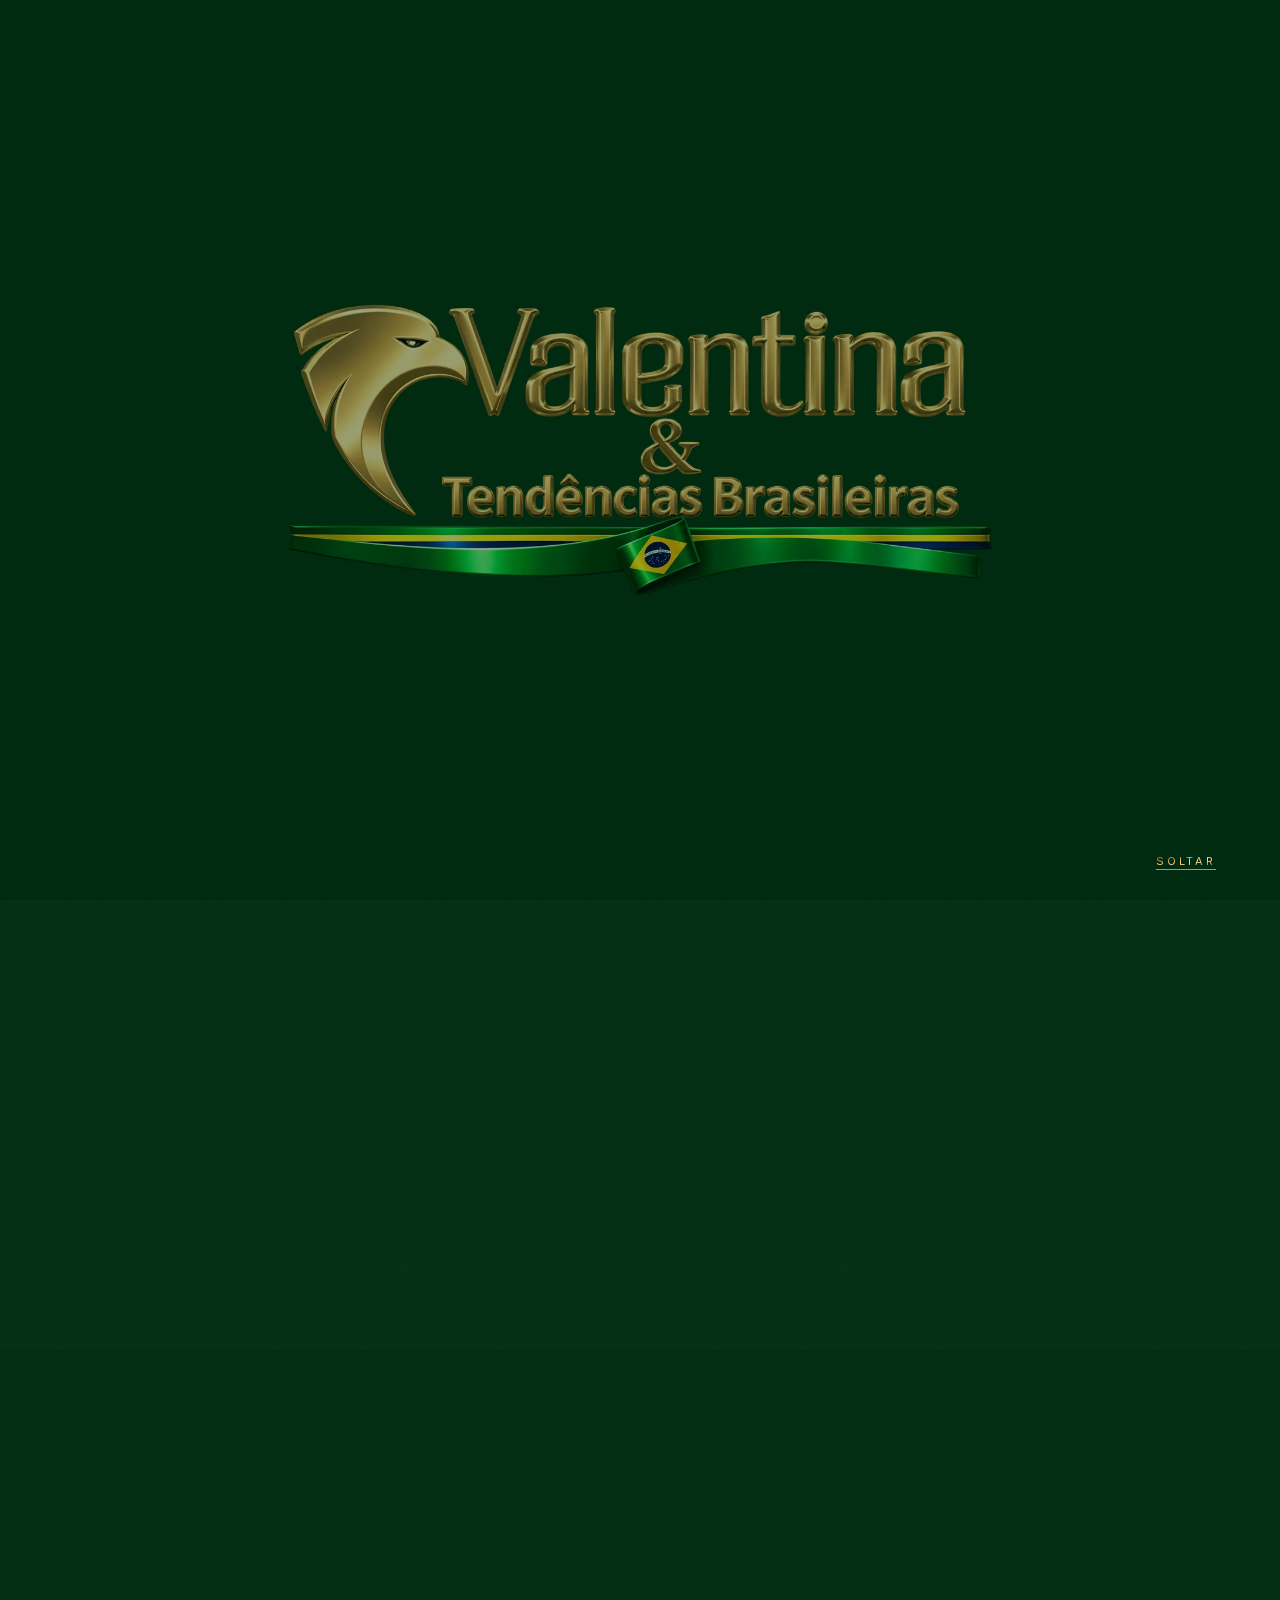
==== commit af2350ee: "/links: retirar a flor de baixo Pedido dela. O ficheiro tem conteudo ate 87% da largura e o resto e " ====
--- a/index.html
+++ b/index.html
@@ -1,4 +1,4 @@
-<!DOCTYPE html><!--Ehqm6Zja9sM0cPgg_3dHX--><html lang="pt-PT" class="__variable_88a848 __variable_69f830"><head><meta charSet="utf-8"/><meta name="viewport" content="width=device-width, initial-scale=1"/><link rel="preload" as="image" href="/imagens/marca/logo.webp"/><link rel="preload" as="image" href="/imagens/marca/fita-brasil.webp"/><link rel="preload" as="image" href="/imagens/marca/bandeira.webp"/><link rel="stylesheet" href="/_next/static/css/70b1ff36bad792ff.css" data-precedence="next"/><link rel="preload" as="script" fetchPriority="low" href="/_next/static/chunks/webpack-ab989eff617ba9c3.js"/><script src="/_next/static/chunks/4bd1b696-21f374d1156f834a.js" async=""></script><script src="/_next/static/chunks/255-ab845b5d589c2edb.js" async=""></script><script src="/_next/static/chunks/main-app-10377d242d7469f9.js" async=""></script><script src="/_next/static/chunks/c15bf2b0-52e8419f34af26ab.js" async=""></script><script src="/_next/static/chunks/690-0809685d439d04f0.js" async=""></script><script src="/_next/static/chunks/880-82d959e62e460526.js" async=""></script><script src="/_next/static/chunks/app/layout-d5d0c3626b19830d.js" async=""></script><script src="/_next/static/chunks/356-1cbf59d25a49fb83.js" async=""></script><script src="/_next/static/chunks/836-463f600d2e3186d6.js" async=""></script><script src="/_next/static/chunks/app/page-962592c00e648b6a.js" async=""></script><meta name="theme-color" content="#022e13"/><meta name="color-scheme" content="dark"/><title>Cabeleireiro e Salão de Beleza em Gondomar | Valentina</title><meta name="description" content="Salão de beleza unissexo e cabeleireiro em Gondomar, com inspiração brasileira. Corte, coloração, alisamento, cachos e manicure. Marque pelo WhatsApp."/><meta name="application-name" content="Valentina &amp; Tendências Brasileiras"/><meta name="keywords" content="salão de beleza Gondomar,cabeleireiro Gondomar,salão unissexo Gondomar,cabeleireiro feminino Gondomar,cabeleireiro masculino Gondomar,salão brasileiro Gondomar,cabeleireiro brasileiro Gondomar,salão de beleza brasileiro Porto,alisamento orgânico,alisamento orgânico Gondomar,alisamento brasileiro Gondomar,alisamento brasileiro Porto,botox capilar Gondomar,botox capilar Porto,selagem capilar Gondomar,cauterização capilar Gondomar,tratamentos capilares Gondomar,alisamento capilar Gondomar,escova brasileira Gondomar,cachos e cabelos encaracolados,manicure Gondomar,produtos profissionais para cabelo,tendências brasileiras"/><meta name="robots" content="index, follow"/><meta name="googlebot" content="index, follow, max-image-preview:large"/><link rel="canonical" href="https://valentinaetendenciasbrasileiras.com/"/><meta property="og:title" content="Valentina &amp; Tendências Brasileiras | Salão de Beleza em Gondomar"/><meta property="og:description" content="Salão de beleza unissexo e cabeleireiro em Gondomar, com inspiração brasileira. Corte, coloração, alisamento, cachos e manicure. Marque pelo WhatsApp."/><meta property="og:url" content="https://valentinaetendenciasbrasileiras.com/"/><meta property="og:site_name" content="Valentina &amp; Tendências Brasileiras"/><meta property="og:locale" content="pt_PT"/><meta property="og:image" content="https://valentinaetendenciasbrasileiras.com/og-valentina.jpg"/><meta property="og:image:width" content="1200"/><meta property="og:image:height" content="630"/><meta property="og:image:alt" content="Logótipo do Valentina &amp; Tendências Brasileiras, salão de beleza em Gondomar"/><meta property="og:type" content="website"/><meta name="twitter:card" content="summary_large_image"/><meta name="twitter:title" content="Valentina &amp; Tendências Brasileiras | Salão de Beleza em Gondomar"/><meta name="twitter:description" content="Salão de beleza unissexo e cabeleireiro em Gondomar, com inspiração brasileira. Corte, coloração, alisamento, cachos e manicure. Marque pelo WhatsApp."/><meta name="twitter:image" content="https://valentinaetendenciasbrasileiras.com/og-valentina.jpg"/><link rel="icon" href="/icon.png?6467feaa0469df08" type="image/png" sizes="512x512"/><link rel="apple-touch-icon" href="/apple-icon.png?128ec0ca83022222" type="image/png" sizes="180x180"/><script src="/_next/static/chunks/polyfills-42372ed130431b0a.js" noModule=""></script></head><body class="grain bg-void text-bone antialiased"><div hidden=""><!--$--><!--/$--></div><script>(function(){try{
+<!DOCTYPE html><!--McX6LimPi_z_oPOG_KjzR--><html lang="pt-PT" class="__variable_88a848 __variable_69f830"><head><meta charSet="utf-8"/><meta name="viewport" content="width=device-width, initial-scale=1"/><link rel="preload" as="image" href="/imagens/marca/logo.webp"/><link rel="preload" as="image" href="/imagens/marca/fita-brasil.webp"/><link rel="preload" as="image" href="/imagens/marca/bandeira.webp"/><link rel="stylesheet" href="/_next/static/css/34d174053fe6f56e.css" data-precedence="next"/><link rel="preload" as="script" fetchPriority="low" href="/_next/static/chunks/webpack-ab989eff617ba9c3.js"/><script src="/_next/static/chunks/4bd1b696-21f374d1156f834a.js" async=""></script><script src="/_next/static/chunks/255-ab845b5d589c2edb.js" async=""></script><script src="/_next/static/chunks/main-app-10377d242d7469f9.js" async=""></script><script src="/_next/static/chunks/c15bf2b0-52e8419f34af26ab.js" async=""></script><script src="/_next/static/chunks/690-0809685d439d04f0.js" async=""></script><script src="/_next/static/chunks/880-82d959e62e460526.js" async=""></script><script src="/_next/static/chunks/app/layout-d5d0c3626b19830d.js" async=""></script><script src="/_next/static/chunks/356-1cbf59d25a49fb83.js" async=""></script><script src="/_next/static/chunks/836-463f600d2e3186d6.js" async=""></script><script src="/_next/static/chunks/app/page-962592c00e648b6a.js" async=""></script><meta name="theme-color" content="#022e13"/><meta name="color-scheme" content="dark"/><title>Cabeleireiro e Salão de Beleza em Gondomar | Valentina</title><meta name="description" content="Salão de beleza unissexo e cabeleireiro em Gondomar, com inspiração brasileira. Corte, coloração, alisamento, cachos e manicure. Marque pelo WhatsApp."/><meta name="application-name" content="Valentina &amp; Tendências Brasileiras"/><meta name="keywords" content="salão de beleza Gondomar,cabeleireiro Gondomar,salão unissexo Gondomar,cabeleireiro feminino Gondomar,cabeleireiro masculino Gondomar,salão brasileiro Gondomar,cabeleireiro brasileiro Gondomar,salão de beleza brasileiro Porto,alisamento orgânico,alisamento orgânico Gondomar,alisamento brasileiro Gondomar,alisamento brasileiro Porto,botox capilar Gondomar,botox capilar Porto,selagem capilar Gondomar,cauterização capilar Gondomar,tratamentos capilares Gondomar,alisamento capilar Gondomar,escova brasileira Gondomar,cachos e cabelos encaracolados,manicure Gondomar,produtos profissionais para cabelo,tendências brasileiras"/><meta name="robots" content="index, follow"/><meta name="googlebot" content="index, follow, max-image-preview:large"/><link rel="canonical" href="https://valentinaetendenciasbrasileiras.com/"/><meta property="og:title" content="Valentina &amp; Tendências Brasileiras | Salão de Beleza em Gondomar"/><meta property="og:description" content="Salão de beleza unissexo e cabeleireiro em Gondomar, com inspiração brasileira. Corte, coloração, alisamento, cachos e manicure. Marque pelo WhatsApp."/><meta property="og:url" content="https://valentinaetendenciasbrasileiras.com/"/><meta property="og:site_name" content="Valentina &amp; Tendências Brasileiras"/><meta property="og:locale" content="pt_PT"/><meta property="og:image" content="https://valentinaetendenciasbrasileiras.com/og-valentina.jpg"/><meta property="og:image:width" content="1200"/><meta property="og:image:height" content="630"/><meta property="og:image:alt" content="Logótipo do Valentina &amp; Tendências Brasileiras, salão de beleza em Gondomar"/><meta property="og:type" content="website"/><meta name="twitter:card" content="summary_large_image"/><meta name="twitter:title" content="Valentina &amp; Tendências Brasileiras | Salão de Beleza em Gondomar"/><meta name="twitter:description" content="Salão de beleza unissexo e cabeleireiro em Gondomar, com inspiração brasileira. Corte, coloração, alisamento, cachos e manicure. Marque pelo WhatsApp."/><meta name="twitter:image" content="https://valentinaetendenciasbrasileiras.com/og-valentina.jpg"/><link rel="icon" href="/icon.png?6467feaa0469df08" type="image/png" sizes="512x512"/><link rel="apple-touch-icon" href="/apple-icon.png?128ec0ca83022222" type="image/png" sizes="180x180"/><script src="/_next/static/chunks/polyfills-42372ed130431b0a.js" noModule=""></script></head><body class="grain bg-void text-bone antialiased"><div hidden=""><!--$--><!--/$--></div><script>(function(){try{
 var r=matchMedia('(prefers-reduced-motion: reduce)').matches;
 var v=sessionStorage.getItem('valentina:abertura')==='vista';
 var c=navigator.connection||{};
@@ -24,4 +24,4 @@
         @media (max-width: 767px) {
           .floral-03-inferior-esquerdo-R2p2npb .video-flores { width: 100vw; }
         }
-      </style></div><div class="relative z-10 px-gutter"><div class="ml-auto max-w-xl text-right sm:max-w-[43.2rem]"><div class="mb-7 flex items-center justify-end gap-5" data-reveal="true"><span class="text-[0.62rem] uppercase tracking-[0.42em] text-[var(--color-void)]/60 sm:text-[0.744rem]">O salão</span><span class="metal h-px w-14 shrink-0"></span></div><h2 class="font-display text-[clamp(2.2rem,5.4vw,4.4rem)] leading-[1.02] tracking-[-0.03em] sm:text-[clamp(2.64rem,6.48vw,5.28rem)]"><span class="block"><span class="-mb-[0.22em] inline-block overflow-hidden align-bottom"><span data-palavra="true" class="inline-block pb-[0.22em] will-change-transform verde-metal">Conversar<!-- --> </span></span><span class="-mb-[0.22em] inline-block overflow-hidden align-bottom"><span data-palavra="true" class="inline-block pb-[0.22em] will-change-transform verde-metal">antes</span></span></span><span class="block"><span class="-mb-[0.22em] inline-block overflow-hidden align-bottom"><span data-palavra="true" class="inline-block pb-[0.22em] will-change-transform verde-metal">de<!-- --> </span></span><span class="-mb-[0.22em] inline-block overflow-hidden align-bottom"><span data-palavra="true" class="inline-block pb-[0.22em] will-change-transform verde-metal">começar</span></span></span></h2><div data-reveal="true"><p class="mt-7 text-base leading-relaxed font-light text-[var(--color-void)]/70 sm:text-[1.2rem]">Antes de começar, conversamos sobre o que procura e as necessidades do seu cabelo ou das suas unhas.</p></div></div></div></section><div class="border-y border-gold/25 bg-carbon py-7"><div class="relative w-full overflow-hidden ouro-metal font-display text-[clamp(2rem,6vw,5rem)] leading-none"><div class="flex w-max will-change-transform [-webkit-background-clip:text] [background-clip:text] [background-image:inherit]" aria-hidden="true"><span class="whitespace-nowrap pr-[0.28em] [-webkit-background-clip:text] [background-clip:text] [background-image:inherit]">Reserve um momento para si.<span class="inline-flex items-center px-[0.3em] align-middle"><img src="/imagens/marca/bandeira.webp" alt="" aria-hidden="true" width="240" height="153" class="block w-auto" style="height:0.7023em"/></span></span><span class="whitespace-nowrap pr-[0.28em] [-webkit-background-clip:text] [background-clip:text] [background-image:inherit]">Reserve um momento para si.<span class="inline-flex items-center px-[0.3em] align-middle"><img src="/imagens/marca/bandeira.webp" alt="" aria-hidden="true" width="240" height="153" class="block w-auto" style="height:0.7023em"/></span></span><span class="whitespace-nowrap pr-[0.28em] [-webkit-background-clip:text] [background-clip:text] [background-image:inherit]">Reserve um momento para si.<span class="inline-flex items-center px-[0.3em] align-middle"><img src="/imagens/marca/bandeira.webp" alt="" aria-hidden="true" width="240" height="153" class="block w-auto" style="height:0.7023em"/></span></span><span class="whitespace-nowrap pr-[0.28em] [-webkit-background-clip:text] [background-clip:text] [background-image:inherit]">Reserve um momento para si.<span class="inline-flex items-center px-[0.3em] align-middle"><img src="/imagens/marca/bandeira.webp" alt="" aria-hidden="true" width="240" height="153" class="block w-auto" style="height:0.7023em"/></span></span><span class="whitespace-nowrap pr-[0.28em] [-webkit-background-clip:text] [background-clip:text] [background-image:inherit]">Reserve um momento para si.<span class="inline-flex items-center px-[0.3em] align-middle"><img src="/imagens/marca/bandeira.webp" alt="" aria-hidden="true" width="240" height="153" class="block w-auto" style="height:0.7023em"/></span></span><span class="whitespace-nowrap pr-[0.28em] [-webkit-background-clip:text] [background-clip:text] [background-image:inherit]">Reserve um momento para si.<span class="inline-flex items-center px-[0.3em] align-middle"><img src="/imagens/marca/bandeira.webp" alt="" aria-hidden="true" width="240" height="153" class="block w-auto" style="height:0.7023em"/></span></span><span class="whitespace-nowrap pr-[0.28em] [-webkit-background-clip:text] [background-clip:text] [background-image:inherit]">Reserve um momento para si.<span class="inline-flex items-center px-[0.3em] align-middle"><img src="/imagens/marca/bandeira.webp" alt="" aria-hidden="true" width="240" height="153" class="block w-auto" style="height:0.7023em"/></span></span><span class="whitespace-nowrap pr-[0.28em] [-webkit-background-clip:text] [background-clip:text] [background-image:inherit]">Reserve um momento para si.<span class="inline-flex items-center px-[0.3em] align-middle"><img src="/imagens/marca/bandeira.webp" alt="" aria-hidden="true" width="240" height="153" class="block w-auto" style="height:0.7023em"/></span></span></div><span class="sr-only">Reserve um momento para si.</span></div></div><section id="avaliacoes" aria-label="Avaliações do Google" class="relative overflow-hidden py-section"><div class="px-gutter"><div class="flex flex-col gap-8 lg:flex-row lg:items-end lg:justify-between"><div><div class="flex items-center gap-5" data-reveal="true"><span class="metal h-px w-10 shrink-0"></span><span class="font-display text-sm italic text-gold/70">03</span><span class="text-[0.62rem] uppercase tracking-[0.42em] text-gold">Avaliações</span></div><h2 class="mt-9 font-display text-[clamp(2.4rem,6vw,5rem)] leading-[0.94] text-bone"><span class="block"><span class="-mb-[0.22em] inline-block overflow-hidden align-bottom"><span data-palavra="true" class="inline-block pb-[0.22em] will-change-transform">O<!-- --> </span></span><span class="-mb-[0.22em] inline-block overflow-hidden align-bottom"><span data-palavra="true" class="inline-block pb-[0.22em] will-change-transform">que<!-- --> </span></span><span class="-mb-[0.22em] inline-block overflow-hidden align-bottom"><span data-palavra="true" class="inline-block pb-[0.22em] will-change-transform">dizem</span></span></span><span class="block"><span class="-mb-[0.22em] inline-block overflow-hidden align-bottom"><span data-palavra="true" class="inline-block pb-[0.22em] will-change-transform">as<!-- --> </span></span><span class="-mb-[0.22em] inline-block overflow-hidden align-bottom"><span data-palavra="true" class="inline-block pb-[0.22em] will-change-transform">clientes</span></span></span></h2></div><div class="flex flex-col items-start gap-6" data-reveal="true"><div class="flex items-center gap-4"><span class="font-display text-[clamp(2.6rem,5vw,3.6rem)] leading-none text-bone">5,0</span><span class="flex flex-col gap-1.5"><span class="flex gap-0.5" aria-hidden="true"><svg xmlns="http://www.w3.org/2000/svg" width="13" height="13" viewBox="0 0 24 24" fill="none" stroke="currentColor" stroke-width="0" stroke-linecap="round" stroke-linejoin="round" class="lucide lucide-star fill-gold" aria-hidden="true"><path d="M11.525 2.295a.53.53 0 0 1 .95 0l2.31 4.679a2.123 2.123 0 0 0 1.595 1.16l5.166.756a.53.53 0 0 1 .294.904l-3.736 3.638a2.123 2.123 0 0 0-.611 1.878l.882 5.14a.53.53 0 0 1-.771.56l-4.618-2.428a2.122 2.122 0 0 0-1.973 0L6.396 21.01a.53.53 0 0 1-.77-.56l.881-5.139a2.122 2.122 0 0 0-.611-1.879L2.16 9.795a.53.53 0 0 1 .294-.906l5.165-.755a2.122 2.122 0 0 0 1.597-1.16z"></path></svg><svg xmlns="http://www.w3.org/2000/svg" width="13" height="13" viewBox="0 0 24 24" fill="none" stroke="currentColor" stroke-width="0" stroke-linecap="round" stroke-linejoin="round" class="lucide lucide-star fill-gold" aria-hidden="true"><path d="M11.525 2.295a.53.53 0 0 1 .95 0l2.31 4.679a2.123 2.123 0 0 0 1.595 1.16l5.166.756a.53.53 0 0 1 .294.904l-3.736 3.638a2.123 2.123 0 0 0-.611 1.878l.882 5.14a.53.53 0 0 1-.771.56l-4.618-2.428a2.122 2.122 0 0 0-1.973 0L6.396 21.01a.53.53 0 0 1-.77-.56l.881-5.139a2.122 2.122 0 0 0-.611-1.879L2.16 9.795a.53.53 0 0 1 .294-.906l5.165-.755a2.122 2.122 0 0 0 1.597-1.16z"></path></svg><svg xmlns="http://www.w3.org/2000/svg" width="13" height="13" viewBox="0 0 24 24" fill="none" stroke="currentColor" stroke-width="0" stroke-linecap="round" stroke-linejoin="round" class="lucide lucide-star fill-gold" aria-hidden="true"><path d="M11.525 2.295a.53.53 0 0 1 .95 0l2.31 4.679a2.123 2.123 0 0 0 1.595 1.16l5.166.756a.53.53 0 0 1 .294.904l-3.736 3.638a2.123 2.123 0 0 0-.611 1.878l.882 5.14a.53.53 0 0 1-.771.56l-4.618-2.428a2.122 2.122 0 0 0-1.973 0L6.396 21.01a.53.53 0 0 1-.77-.56l.881-5.139a2.122 2.122 0 0 0-.611-1.879L2.16 9.795a.53.53 0 0 1 .294-.906l5.165-.755a2.122 2.122 0 0 0 1.597-1.16z"></path></svg><svg xmlns="http://www.w3.org/2000/svg" width="13" height="13" viewBox="0 0 24 24" fill="none" stroke="currentColor" stroke-width="0" stroke-linecap="round" stroke-linejoin="round" class="lucide lucide-star fill-gold" aria-hidden="true"><path d="M11.525 2.295a.53.53 0 0 1 .95 0l2.31 4.679a2.123 2.123 0 0 0 1.595 1.16l5.166.756a.53.53 0 0 1 .294.904l-3.736 3.638a2.123 2.123 0 0 0-.611 1.878l.882 5.14a.53.53 0 0 1-.771.56l-4.618-2.428a2.122 2.122 0 0 0-1.973 0L6.396 21.01a.53.53 0 0 1-.77-.56l.881-5.139a2.122 2.122 0 0 0-.611-1.879L2.16 9.795a.53.53 0 0 1 .294-.906l5.165-.755a2.122 2.122 0 0 0 1.597-1.16z"></path></svg><svg xmlns="http://www.w3.org/2000/svg" width="13" height="13" viewBox="0 0 24 24" fill="none" stroke="currentColor" stroke-width="0" stroke-linecap="round" stroke-linejoin="round" class="lucide lucide-star fill-gold" aria-hidden="true"><path d="M11.525 2.295a.53.53 0 0 1 .95 0l2.31 4.679a2.123 2.123 0 0 0 1.595 1.16l5.166.756a.53.53 0 0 1 .294.904l-3.736 3.638a2.123 2.123 0 0 0-.611 1.878l.882 5.14a.53.53 0 0 1-.771.56l-4.618-2.428a2.122 2.122 0 0 0-1.973 0L6.396 21.01a.53.53 0 0 1-.77-.56l.881-5.139a2.122 2.122 0 0 0-.611-1.879L2.16 9.795a.53.53 0 0 1 .294-.906l5.165-.755a2.122 2.122 0 0 0 1.597-1.16z"></path></svg></span><span class="text-[0.6rem] tracking-[0.26em] text-bone-dim uppercase">37<!-- --> avaliações no Google</span></span></div><a href="https://maps.google.com/?cid=17318497094826600125" class="group relative inline-flex items-center justify-center overflow-hidden px-9 py-4 text-[0.7rem] uppercase tracking-[0.26em] duration-500 will-change-transform sweep border border-gold/40 text-gold-light transition-colors hover:border-gold/80 hover:bg-gold/5"><span class="relative z-[2] inline-block will-change-transform">Ver no Google</span></a></div></div></div><div class="mt-20 overflow-x-auto pb-4 lg:overflow-visible lg:pb-0 [scrollbar-width:none] [&amp;::-webkit-scrollbar]:hidden"><ul class="flex w-max gap-5 px-gutter will-change-transform sm:gap-8"><li class="moldura-ouro flex w-[78vw] shrink-0 flex-col p-9 sm:w-[46vw] sm:p-11 lg:w-[30vw]"><header class="flex items-center gap-4"><img alt="" loading="lazy" width="44" height="44" decoding="async" data-nimg="1" class="h-11 w-11 shrink-0 rounded-full object-cover" style="color:transparent" src="/imagens/avaliacoes/kessia-nogueira.jpg"/><span class="flex min-w-0 flex-col gap-1.5"><cite class="truncate text-[0.68rem] tracking-[0.2em] text-void uppercase not-italic">Kessia Nogueira</cite><span class="flex items-center gap-2.5"><span class="flex gap-0.5" aria-label="5 em 5 estrelas"><svg xmlns="http://www.w3.org/2000/svg" width="11" height="11" viewBox="0 0 24 24" fill="none" stroke="currentColor" stroke-width="0" stroke-linecap="round" stroke-linejoin="round" class="lucide lucide-star fill-gold" aria-hidden="true"><path d="M11.525 2.295a.53.53 0 0 1 .95 0l2.31 4.679a2.123 2.123 0 0 0 1.595 1.16l5.166.756a.53.53 0 0 1 .294.904l-3.736 3.638a2.123 2.123 0 0 0-.611 1.878l.882 5.14a.53.53 0 0 1-.771.56l-4.618-2.428a2.122 2.122 0 0 0-1.973 0L6.396 21.01a.53.53 0 0 1-.77-.56l.881-5.139a2.122 2.122 0 0 0-.611-1.879L2.16 9.795a.53.53 0 0 1 .294-.906l5.165-.755a2.122 2.122 0 0 0 1.597-1.16z"></path></svg><svg xmlns="http://www.w3.org/2000/svg" width="11" height="11" viewBox="0 0 24 24" fill="none" stroke="currentColor" stroke-width="0" stroke-linecap="round" stroke-linejoin="round" class="lucide lucide-star fill-gold" aria-hidden="true"><path d="M11.525 2.295a.53.53 0 0 1 .95 0l2.31 4.679a2.123 2.123 0 0 0 1.595 1.16l5.166.756a.53.53 0 0 1 .294.904l-3.736 3.638a2.123 2.123 0 0 0-.611 1.878l.882 5.14a.53.53 0 0 1-.771.56l-4.618-2.428a2.122 2.122 0 0 0-1.973 0L6.396 21.01a.53.53 0 0 1-.77-.56l.881-5.139a2.122 2.122 0 0 0-.611-1.879L2.16 9.795a.53.53 0 0 1 .294-.906l5.165-.755a2.122 2.122 0 0 0 1.597-1.16z"></path></svg><svg xmlns="http://www.w3.org/2000/svg" width="11" height="11" viewBox="0 0 24 24" fill="none" stroke="currentColor" stroke-width="0" stroke-linecap="round" stroke-linejoin="round" class="lucide lucide-star fill-gold" aria-hidden="true"><path d="M11.525 2.295a.53.53 0 0 1 .95 0l2.31 4.679a2.123 2.123 0 0 0 1.595 1.16l5.166.756a.53.53 0 0 1 .294.904l-3.736 3.638a2.123 2.123 0 0 0-.611 1.878l.882 5.14a.53.53 0 0 1-.771.56l-4.618-2.428a2.122 2.122 0 0 0-1.973 0L6.396 21.01a.53.53 0 0 1-.77-.56l.881-5.139a2.122 2.122 0 0 0-.611-1.879L2.16 9.795a.53.53 0 0 1 .294-.906l5.165-.755a2.122 2.122 0 0 0 1.597-1.16z"></path></svg><svg xmlns="http://www.w3.org/2000/svg" width="11" height="11" viewBox="0 0 24 24" fill="none" stroke="currentColor" stroke-width="0" stroke-linecap="round" stroke-linejoin="round" class="lucide lucide-star fill-gold" aria-hidden="true"><path d="M11.525 2.295a.53.53 0 0 1 .95 0l2.31 4.679a2.123 2.123 0 0 0 1.595 1.16l5.166.756a.53.53 0 0 1 .294.904l-3.736 3.638a2.123 2.123 0 0 0-.611 1.878l.882 5.14a.53.53 0 0 1-.771.56l-4.618-2.428a2.122 2.122 0 0 0-1.973 0L6.396 21.01a.53.53 0 0 1-.77-.56l.881-5.139a2.122 2.122 0 0 0-.611-1.879L2.16 9.795a.53.53 0 0 1 .294-.906l5.165-.755a2.122 2.122 0 0 0 1.597-1.16z"></path></svg><svg xmlns="http://www.w3.org/2000/svg" width="11" height="11" viewBox="0 0 24 24" fill="none" stroke="currentColor" stroke-width="0" stroke-linecap="round" stroke-linejoin="round" class="lucide lucide-star fill-gold" aria-hidden="true"><path d="M11.525 2.295a.53.53 0 0 1 .95 0l2.31 4.679a2.123 2.123 0 0 0 1.595 1.16l5.166.756a.53.53 0 0 1 .294.904l-3.736 3.638a2.123 2.123 0 0 0-.611 1.878l.882 5.14a.53.53 0 0 1-.771.56l-4.618-2.428a2.122 2.122 0 0 0-1.973 0L6.396 21.01a.53.53 0 0 1-.77-.56l.881-5.139a2.122 2.122 0 0 0-.611-1.879L2.16 9.795a.53.53 0 0 1 .294-.906l5.165-.755a2.122 2.122 0 0 0 1.597-1.16z"></path></svg></span><span class="text-[0.56rem] tracking-[0.2em] text-void/55 uppercase">há 2 meses</span></span></span></header><blockquote class="mt-7 text-[0.95rem] leading-[1.8] font-light text-void/85 italic">Fui ao salão a primeira vez, posso dizer nota 10000000, se tivesse 10 estrelas 🌟 eu daria, além do trabalho perfeito, o ambiente limpo incrível, o que mais me chamou atenção é o carinho e cuidado com que a gentil Valentina me tratou. Fui pra escovar o cabelo, mas fiz 💅 pé e mão. Para quem procura um lugar e pessoas de confiança, recomendo.</blockquote><p class="mt-5 text-[0.58rem] tracking-[0.16em] text-void/50 uppercase">Excerto · texto completo no Google</p></li><li class="moldura-ouro flex w-[78vw] shrink-0 flex-col p-9 sm:w-[46vw] sm:p-11 lg:w-[30vw]"><header class="flex items-center gap-4"><img alt="" loading="lazy" width="44" height="44" decoding="async" data-nimg="1" class="h-11 w-11 shrink-0 rounded-full object-cover" style="color:transparent" src="/imagens/avaliacoes/ana-catarina.jpg"/><span class="flex min-w-0 flex-col gap-1.5"><cite class="truncate text-[0.68rem] tracking-[0.2em] text-void uppercase not-italic">Ana Catarina</cite><span class="flex items-center gap-2.5"><span class="flex gap-0.5" aria-label="5 em 5 estrelas"><svg xmlns="http://www.w3.org/2000/svg" width="11" height="11" viewBox="0 0 24 24" fill="none" stroke="currentColor" stroke-width="0" stroke-linecap="round" stroke-linejoin="round" class="lucide lucide-star fill-gold" aria-hidden="true"><path d="M11.525 2.295a.53.53 0 0 1 .95 0l2.31 4.679a2.123 2.123 0 0 0 1.595 1.16l5.166.756a.53.53 0 0 1 .294.904l-3.736 3.638a2.123 2.123 0 0 0-.611 1.878l.882 5.14a.53.53 0 0 1-.771.56l-4.618-2.428a2.122 2.122 0 0 0-1.973 0L6.396 21.01a.53.53 0 0 1-.77-.56l.881-5.139a2.122 2.122 0 0 0-.611-1.879L2.16 9.795a.53.53 0 0 1 .294-.906l5.165-.755a2.122 2.122 0 0 0 1.597-1.16z"></path></svg><svg xmlns="http://www.w3.org/2000/svg" width="11" height="11" viewBox="0 0 24 24" fill="none" stroke="currentColor" stroke-width="0" stroke-linecap="round" stroke-linejoin="round" class="lucide lucide-star fill-gold" aria-hidden="true"><path d="M11.525 2.295a.53.53 0 0 1 .95 0l2.31 4.679a2.123 2.123 0 0 0 1.595 1.16l5.166.756a.53.53 0 0 1 .294.904l-3.736 3.638a2.123 2.123 0 0 0-.611 1.878l.882 5.14a.53.53 0 0 1-.771.56l-4.618-2.428a2.122 2.122 0 0 0-1.973 0L6.396 21.01a.53.53 0 0 1-.77-.56l.881-5.139a2.122 2.122 0 0 0-.611-1.879L2.16 9.795a.53.53 0 0 1 .294-.906l5.165-.755a2.122 2.122 0 0 0 1.597-1.16z"></path></svg><svg xmlns="http://www.w3.org/2000/svg" width="11" height="11" viewBox="0 0 24 24" fill="none" stroke="currentColor" stroke-width="0" stroke-linecap="round" stroke-linejoin="round" class="lucide lucide-star fill-gold" aria-hidden="true"><path d="M11.525 2.295a.53.53 0 0 1 .95 0l2.31 4.679a2.123 2.123 0 0 0 1.595 1.16l5.166.756a.53.53 0 0 1 .294.904l-3.736 3.638a2.123 2.123 0 0 0-.611 1.878l.882 5.14a.53.53 0 0 1-.771.56l-4.618-2.428a2.122 2.122 0 0 0-1.973 0L6.396 21.01a.53.53 0 0 1-.77-.56l.881-5.139a2.122 2.122 0 0 0-.611-1.879L2.16 9.795a.53.53 0 0 1 .294-.906l5.165-.755a2.122 2.122 0 0 0 1.597-1.16z"></path></svg><svg xmlns="http://www.w3.org/2000/svg" width="11" height="11" viewBox="0 0 24 24" fill="none" stroke="currentColor" stroke-width="0" stroke-linecap="round" stroke-linejoin="round" class="lucide lucide-star fill-gold" aria-hidden="true"><path d="M11.525 2.295a.53.53 0 0 1 .95 0l2.31 4.679a2.123 2.123 0 0 0 1.595 1.16l5.166.756a.53.53 0 0 1 .294.904l-3.736 3.638a2.123 2.123 0 0 0-.611 1.878l.882 5.14a.53.53 0 0 1-.771.56l-4.618-2.428a2.122 2.122 0 0 0-1.973 0L6.396 21.01a.53.53 0 0 1-.77-.56l.881-5.139a2.122 2.122 0 0 0-.611-1.879L2.16 9.795a.53.53 0 0 1 .294-.906l5.165-.755a2.122 2.122 0 0 0 1.597-1.16z"></path></svg><svg xmlns="http://www.w3.org/2000/svg" width="11" height="11" viewBox="0 0 24 24" fill="none" stroke="currentColor" stroke-width="0" stroke-linecap="round" stroke-linejoin="round" class="lucide lucide-star fill-gold" aria-hidden="true"><path d="M11.525 2.295a.53.53 0 0 1 .95 0l2.31 4.679a2.123 2.123 0 0 0 1.595 1.16l5.166.756a.53.53 0 0 1 .294.904l-3.736 3.638a2.123 2.123 0 0 0-.611 1.878l.882 5.14a.53.53 0 0 1-.771.56l-4.618-2.428a2.122 2.122 0 0 0-1.973 0L6.396 21.01a.53.53 0 0 1-.77-.56l.881-5.139a2.122 2.122 0 0 0-.611-1.879L2.16 9.795a.53.53 0 0 1 .294-.906l5.165-.755a2.122 2.122 0 0 0 1.597-1.16z"></path></svg></span><span class="text-[0.56rem] tracking-[0.2em] text-void/55 uppercase">há um ano</span></span></span></header><blockquote class="mt-7 text-[0.95rem] leading-[1.8] font-light text-void/85 italic">Atendimento 5☆ super acompanhamento as clientes, aconselhamento antes e depois dos procedimentos, super prestavel e muito profissional... aconselho e confio de olhos fechados 😍😍</blockquote></li><li class="moldura-ouro flex w-[78vw] shrink-0 flex-col p-9 sm:w-[46vw] sm:p-11 lg:w-[30vw]"><header class="flex items-center gap-4"><span aria-hidden="true" class="flex h-11 w-11 shrink-0 items-center justify-center rounded-full border border-void/20 font-display text-lg text-void">C</span><span class="flex min-w-0 flex-col gap-1.5"><cite class="truncate text-[0.68rem] tracking-[0.2em] text-void uppercase not-italic">Carmen Carvalho</cite><span class="flex items-center gap-2.5"><span class="flex gap-0.5" aria-label="5 em 5 estrelas"><svg xmlns="http://www.w3.org/2000/svg" width="11" height="11" viewBox="0 0 24 24" fill="none" stroke="currentColor" stroke-width="0" stroke-linecap="round" stroke-linejoin="round" class="lucide lucide-star fill-gold" aria-hidden="true"><path d="M11.525 2.295a.53.53 0 0 1 .95 0l2.31 4.679a2.123 2.123 0 0 0 1.595 1.16l5.166.756a.53.53 0 0 1 .294.904l-3.736 3.638a2.123 2.123 0 0 0-.611 1.878l.882 5.14a.53.53 0 0 1-.771.56l-4.618-2.428a2.122 2.122 0 0 0-1.973 0L6.396 21.01a.53.53 0 0 1-.77-.56l.881-5.139a2.122 2.122 0 0 0-.611-1.879L2.16 9.795a.53.53 0 0 1 .294-.906l5.165-.755a2.122 2.122 0 0 0 1.597-1.16z"></path></svg><svg xmlns="http://www.w3.org/2000/svg" width="11" height="11" viewBox="0 0 24 24" fill="none" stroke="currentColor" stroke-width="0" stroke-linecap="round" stroke-linejoin="round" class="lucide lucide-star fill-gold" aria-hidden="true"><path d="M11.525 2.295a.53.53 0 0 1 .95 0l2.31 4.679a2.123 2.123 0 0 0 1.595 1.16l5.166.756a.53.53 0 0 1 .294.904l-3.736 3.638a2.123 2.123 0 0 0-.611 1.878l.882 5.14a.53.53 0 0 1-.771.56l-4.618-2.428a2.122 2.122 0 0 0-1.973 0L6.396 21.01a.53.53 0 0 1-.77-.56l.881-5.139a2.122 2.122 0 0 0-.611-1.879L2.16 9.795a.53.53 0 0 1 .294-.906l5.165-.755a2.122 2.122 0 0 0 1.597-1.16z"></path></svg><svg xmlns="http://www.w3.org/2000/svg" width="11" height="11" viewBox="0 0 24 24" fill="none" stroke="currentColor" stroke-width="0" stroke-linecap="round" stroke-linejoin="round" class="lucide lucide-star fill-gold" aria-hidden="true"><path d="M11.525 2.295a.53.53 0 0 1 .95 0l2.31 4.679a2.123 2.123 0 0 0 1.595 1.16l5.166.756a.53.53 0 0 1 .294.904l-3.736 3.638a2.123 2.123 0 0 0-.611 1.878l.882 5.14a.53.53 0 0 1-.771.56l-4.618-2.428a2.122 2.122 0 0 0-1.973 0L6.396 21.01a.53.53 0 0 1-.77-.56l.881-5.139a2.122 2.122 0 0 0-.611-1.879L2.16 9.795a.53.53 0 0 1 .294-.906l5.165-.755a2.122 2.122 0 0 0 1.597-1.16z"></path></svg><svg xmlns="http://www.w3.org/2000/svg" width="11" height="11" viewBox="0 0 24 24" fill="none" stroke="currentColor" stroke-width="0" stroke-linecap="round" stroke-linejoin="round" class="lucide lucide-star fill-gold" aria-hidden="true"><path d="M11.525 2.295a.53.53 0 0 1 .95 0l2.31 4.679a2.123 2.123 0 0 0 1.595 1.16l5.166.756a.53.53 0 0 1 .294.904l-3.736 3.638a2.123 2.123 0 0 0-.611 1.878l.882 5.14a.53.53 0 0 1-.771.56l-4.618-2.428a2.122 2.122 0 0 0-1.973 0L6.396 21.01a.53.53 0 0 1-.77-.56l.881-5.139a2.122 2.122 0 0 0-.611-1.879L2.16 9.795a.53.53 0 0 1 .294-.906l5.165-.755a2.122 2.122 0 0 0 1.597-1.16z"></path></svg><svg xmlns="http://www.w3.org/2000/svg" width="11" height="11" viewBox="0 0 24 24" fill="none" stroke="currentColor" stroke-width="0" stroke-linecap="round" stroke-linejoin="round" class="lucide lucide-star fill-gold" aria-hidden="true"><path d="M11.525 2.295a.53.53 0 0 1 .95 0l2.31 4.679a2.123 2.123 0 0 0 1.595 1.16l5.166.756a.53.53 0 0 1 .294.904l-3.736 3.638a2.123 2.123 0 0 0-.611 1.878l.882 5.14a.53.53 0 0 1-.771.56l-4.618-2.428a2.122 2.122 0 0 0-1.973 0L6.396 21.01a.53.53 0 0 1-.77-.56l.881-5.139a2.122 2.122 0 0 0-.611-1.879L2.16 9.795a.53.53 0 0 1 .294-.906l5.165-.755a2.122 2.122 0 0 0 1.597-1.16z"></path></svg></span><span class="text-[0.56rem] tracking-[0.2em] text-void/55 uppercase">há um ano</span></span></span></header><blockquote class="mt-7 text-[0.95rem] leading-[1.8] font-light text-void/85 italic">Ótima experiência. Atendimento super profissional e atencioso. O cabelo fica sempre impecável e as unhas perfeitas. Super recomendo 🙌🏻</blockquote></li><li class="moldura-ouro flex w-[78vw] shrink-0 flex-col p-9 sm:w-[46vw] sm:p-11 lg:w-[30vw]"><header class="flex items-center gap-4"><img alt="" loading="lazy" width="44" height="44" decoding="async" data-nimg="1" class="h-11 w-11 shrink-0 rounded-full object-cover" style="color:transparent" src="/imagens/avaliacoes/camila-jacob.jpg"/><span class="flex min-w-0 flex-col gap-1.5"><cite class="truncate text-[0.68rem] tracking-[0.2em] text-void uppercase not-italic">Camila Jacob</cite><span class="flex items-center gap-2.5"><span class="flex gap-0.5" aria-label="5 em 5 estrelas"><svg xmlns="http://www.w3.org/2000/svg" width="11" height="11" viewBox="0 0 24 24" fill="none" stroke="currentColor" stroke-width="0" stroke-linecap="round" stroke-linejoin="round" class="lucide lucide-star fill-gold" aria-hidden="true"><path d="M11.525 2.295a.53.53 0 0 1 .95 0l2.31 4.679a2.123 2.123 0 0 0 1.595 1.16l5.166.756a.53.53 0 0 1 .294.904l-3.736 3.638a2.123 2.123 0 0 0-.611 1.878l.882 5.14a.53.53 0 0 1-.771.56l-4.618-2.428a2.122 2.122 0 0 0-1.973 0L6.396 21.01a.53.53 0 0 1-.77-.56l.881-5.139a2.122 2.122 0 0 0-.611-1.879L2.16 9.795a.53.53 0 0 1 .294-.906l5.165-.755a2.122 2.122 0 0 0 1.597-1.16z"></path></svg><svg xmlns="http://www.w3.org/2000/svg" width="11" height="11" viewBox="0 0 24 24" fill="none" stroke="currentColor" stroke-width="0" stroke-linecap="round" stroke-linejoin="round" class="lucide lucide-star fill-gold" aria-hidden="true"><path d="M11.525 2.295a.53.53 0 0 1 .95 0l2.31 4.679a2.123 2.123 0 0 0 1.595 1.16l5.166.756a.53.53 0 0 1 .294.904l-3.736 3.638a2.123 2.123 0 0 0-.611 1.878l.882 5.14a.53.53 0 0 1-.771.56l-4.618-2.428a2.122 2.122 0 0 0-1.973 0L6.396 21.01a.53.53 0 0 1-.77-.56l.881-5.139a2.122 2.122 0 0 0-.611-1.879L2.16 9.795a.53.53 0 0 1 .294-.906l5.165-.755a2.122 2.122 0 0 0 1.597-1.16z"></path></svg><svg xmlns="http://www.w3.org/2000/svg" width="11" height="11" viewBox="0 0 24 24" fill="none" stroke="currentColor" stroke-width="0" stroke-linecap="round" stroke-linejoin="round" class="lucide lucide-star fill-gold" aria-hidden="true"><path d="M11.525 2.295a.53.53 0 0 1 .95 0l2.31 4.679a2.123 2.123 0 0 0 1.595 1.16l5.166.756a.53.53 0 0 1 .294.904l-3.736 3.638a2.123 2.123 0 0 0-.611 1.878l.882 5.14a.53.53 0 0 1-.771.56l-4.618-2.428a2.122 2.122 0 0 0-1.973 0L6.396 21.01a.53.53 0 0 1-.77-.56l.881-5.139a2.122 2.122 0 0 0-.611-1.879L2.16 9.795a.53.53 0 0 1 .294-.906l5.165-.755a2.122 2.122 0 0 0 1.597-1.16z"></path></svg><svg xmlns="http://www.w3.org/2000/svg" width="11" height="11" viewBox="0 0 24 24" fill="none" stroke="currentColor" stroke-width="0" stroke-linecap="round" stroke-linejoin="round" class="lucide lucide-star fill-gold" aria-hidden="true"><path d="M11.525 2.295a.53.53 0 0 1 .95 0l2.31 4.679a2.123 2.123 0 0 0 1.595 1.16l5.166.756a.53.53 0 0 1 .294.904l-3.736 3.638a2.123 2.123 0 0 0-.611 1.878l.882 5.14a.53.53 0 0 1-.771.56l-4.618-2.428a2.122 2.122 0 0 0-1.973 0L6.396 21.01a.53.53 0 0 1-.77-.56l.881-5.139a2.122 2.122 0 0 0-.611-1.879L2.16 9.795a.53.53 0 0 1 .294-.906l5.165-.755a2.122 2.122 0 0 0 1.597-1.16z"></path></svg><svg xmlns="http://www.w3.org/2000/svg" width="11" height="11" viewBox="0 0 24 24" fill="none" stroke="currentColor" stroke-width="0" stroke-linecap="round" stroke-linejoin="round" class="lucide lucide-star fill-gold" aria-hidden="true"><path d="M11.525 2.295a.53.53 0 0 1 .95 0l2.31 4.679a2.123 2.123 0 0 0 1.595 1.16l5.166.756a.53.53 0 0 1 .294.904l-3.736 3.638a2.123 2.123 0 0 0-.611 1.878l.882 5.14a.53.53 0 0 1-.771.56l-4.618-2.428a2.122 2.122 0 0 0-1.973 0L6.396 21.01a.53.53 0 0 1-.77-.56l.881-5.139a2.122 2.122 0 0 0-.611-1.879L2.16 9.795a.53.53 0 0 1 .294-.906l5.165-.755a2.122 2.122 0 0 0 1.597-1.16z"></path></svg></span><span class="text-[0.56rem] tracking-[0.2em] text-void/55 uppercase">há 5 meses</span></span></span></header><blockquote class="mt-7 text-[0.95rem] leading-[1.8] font-light text-void/85 italic">Eu e minha mãe cortamos o cabelo com a Valentina e amamos o resultado. Super cuidadosa e detalhista. Recomendo 100%</blockquote></li><li class="moldura-ouro flex w-[78vw] shrink-0 flex-col p-9 sm:w-[46vw] sm:p-11 lg:w-[30vw]"><header class="flex items-center gap-4"><img alt="" loading="lazy" width="44" height="44" decoding="async" data-nimg="1" class="h-11 w-11 shrink-0 rounded-full object-cover" style="color:transparent" src="/imagens/avaliacoes/estefani-torrezan.jpg"/><span class="flex min-w-0 flex-col gap-1.5"><cite class="truncate text-[0.68rem] tracking-[0.2em] text-void uppercase not-italic">Estéfani Torrezan</cite><span class="flex items-center gap-2.5"><span class="flex gap-0.5" aria-label="5 em 5 estrelas"><svg xmlns="http://www.w3.org/2000/svg" width="11" height="11" viewBox="0 0 24 24" fill="none" stroke="currentColor" stroke-width="0" stroke-linecap="round" stroke-linejoin="round" class="lucide lucide-star fill-gold" aria-hidden="true"><path d="M11.525 2.295a.53.53 0 0 1 .95 0l2.31 4.679a2.123 2.123 0 0 0 1.595 1.16l5.166.756a.53.53 0 0 1 .294.904l-3.736 3.638a2.123 2.123 0 0 0-.611 1.878l.882 5.14a.53.53 0 0 1-.771.56l-4.618-2.428a2.122 2.122 0 0 0-1.973 0L6.396 21.01a.53.53 0 0 1-.77-.56l.881-5.139a2.122 2.122 0 0 0-.611-1.879L2.16 9.795a.53.53 0 0 1 .294-.906l5.165-.755a2.122 2.122 0 0 0 1.597-1.16z"></path></svg><svg xmlns="http://www.w3.org/2000/svg" width="11" height="11" viewBox="0 0 24 24" fill="none" stroke="currentColor" stroke-width="0" stroke-linecap="round" stroke-linejoin="round" class="lucide lucide-star fill-gold" aria-hidden="true"><path d="M11.525 2.295a.53.53 0 0 1 .95 0l2.31 4.679a2.123 2.123 0 0 0 1.595 1.16l5.166.756a.53.53 0 0 1 .294.904l-3.736 3.638a2.123 2.123 0 0 0-.611 1.878l.882 5.14a.53.53 0 0 1-.771.56l-4.618-2.428a2.122 2.122 0 0 0-1.973 0L6.396 21.01a.53.53 0 0 1-.77-.56l.881-5.139a2.122 2.122 0 0 0-.611-1.879L2.16 9.795a.53.53 0 0 1 .294-.906l5.165-.755a2.122 2.122 0 0 0 1.597-1.16z"></path></svg><svg xmlns="http://www.w3.org/2000/svg" width="11" height="11" viewBox="0 0 24 24" fill="none" stroke="currentColor" stroke-width="0" stroke-linecap="round" stroke-linejoin="round" class="lucide lucide-star fill-gold" aria-hidden="true"><path d="M11.525 2.295a.53.53 0 0 1 .95 0l2.31 4.679a2.123 2.123 0 0 0 1.595 1.16l5.166.756a.53.53 0 0 1 .294.904l-3.736 3.638a2.123 2.123 0 0 0-.611 1.878l.882 5.14a.53.53 0 0 1-.771.56l-4.618-2.428a2.122 2.122 0 0 0-1.973 0L6.396 21.01a.53.53 0 0 1-.77-.56l.881-5.139a2.122 2.122 0 0 0-.611-1.879L2.16 9.795a.53.53 0 0 1 .294-.906l5.165-.755a2.122 2.122 0 0 0 1.597-1.16z"></path></svg><svg xmlns="http://www.w3.org/2000/svg" width="11" height="11" viewBox="0 0 24 24" fill="none" stroke="currentColor" stroke-width="0" stroke-linecap="round" stroke-linejoin="round" class="lucide lucide-star fill-gold" aria-hidden="true"><path d="M11.525 2.295a.53.53 0 0 1 .95 0l2.31 4.679a2.123 2.123 0 0 0 1.595 1.16l5.166.756a.53.53 0 0 1 .294.904l-3.736 3.638a2.123 2.123 0 0 0-.611 1.878l.882 5.14a.53.53 0 0 1-.771.56l-4.618-2.428a2.122 2.122 0 0 0-1.973 0L6.396 21.01a.53.53 0 0 1-.77-.56l.881-5.139a2.122 2.122 0 0 0-.611-1.879L2.16 9.795a.53.53 0 0 1 .294-.906l5.165-.755a2.122 2.122 0 0 0 1.597-1.16z"></path></svg><svg xmlns="http://www.w3.org/2000/svg" width="11" height="11" viewBox="0 0 24 24" fill="none" stroke="currentColor" stroke-width="0" stroke-linecap="round" stroke-linejoin="round" class="lucide lucide-star fill-gold" aria-hidden="true"><path d="M11.525 2.295a.53.53 0 0 1 .95 0l2.31 4.679a2.123 2.123 0 0 0 1.595 1.16l5.166.756a.53.53 0 0 1 .294.904l-3.736 3.638a2.123 2.123 0 0 0-.611 1.878l.882 5.14a.53.53 0 0 1-.771.56l-4.618-2.428a2.122 2.122 0 0 0-1.973 0L6.396 21.01a.53.53 0 0 1-.77-.56l.881-5.139a2.122 2.122 0 0 0-.611-1.879L2.16 9.795a.53.53 0 0 1 .294-.906l5.165-.755a2.122 2.122 0 0 0 1.597-1.16z"></path></svg></span><span class="text-[0.56rem] tracking-[0.2em] text-void/55 uppercase">há um ano</span></span></span></header><blockquote class="mt-7 text-[0.95rem] leading-[1.8] font-light text-void/85 italic">O ambiente e a equipa são excelentes! Recomendo demais. Profissionais e atenciosos.</blockquote></li><li class="moldura-ouro flex w-[78vw] shrink-0 flex-col p-9 sm:w-[46vw] sm:p-11 lg:w-[30vw]"><header class="flex items-center gap-4"><span aria-hidden="true" class="flex h-11 w-11 shrink-0 items-center justify-center rounded-full border border-void/20 font-display text-lg text-void">S</span><span class="flex min-w-0 flex-col gap-1.5"><cite class="truncate text-[0.68rem] tracking-[0.2em] text-void uppercase not-italic">Simone Matos</cite><span class="flex items-center gap-2.5"><span class="flex gap-0.5" aria-label="5 em 5 estrelas"><svg xmlns="http://www.w3.org/2000/svg" width="11" height="11" viewBox="0 0 24 24" fill="none" stroke="currentColor" stroke-width="0" stroke-linecap="round" stroke-linejoin="round" class="lucide lucide-star fill-gold" aria-hidden="true"><path d="M11.525 2.295a.53.53 0 0 1 .95 0l2.31 4.679a2.123 2.123 0 0 0 1.595 1.16l5.166.756a.53.53 0 0 1 .294.904l-3.736 3.638a2.123 2.123 0 0 0-.611 1.878l.882 5.14a.53.53 0 0 1-.771.56l-4.618-2.428a2.122 2.122 0 0 0-1.973 0L6.396 21.01a.53.53 0 0 1-.77-.56l.881-5.139a2.122 2.122 0 0 0-.611-1.879L2.16 9.795a.53.53 0 0 1 .294-.906l5.165-.755a2.122 2.122 0 0 0 1.597-1.16z"></path></svg><svg xmlns="http://www.w3.org/2000/svg" width="11" height="11" viewBox="0 0 24 24" fill="none" stroke="currentColor" stroke-width="0" stroke-linecap="round" stroke-linejoin="round" class="lucide lucide-star fill-gold" aria-hidden="true"><path d="M11.525 2.295a.53.53 0 0 1 .95 0l2.31 4.679a2.123 2.123 0 0 0 1.595 1.16l5.166.756a.53.53 0 0 1 .294.904l-3.736 3.638a2.123 2.123 0 0 0-.611 1.878l.882 5.14a.53.53 0 0 1-.771.56l-4.618-2.428a2.122 2.122 0 0 0-1.973 0L6.396 21.01a.53.53 0 0 1-.77-.56l.881-5.139a2.122 2.122 0 0 0-.611-1.879L2.16 9.795a.53.53 0 0 1 .294-.906l5.165-.755a2.122 2.122 0 0 0 1.597-1.16z"></path></svg><svg xmlns="http://www.w3.org/2000/svg" width="11" height="11" viewBox="0 0 24 24" fill="none" stroke="currentColor" stroke-width="0" stroke-linecap="round" stroke-linejoin="round" class="lucide lucide-star fill-gold" aria-hidden="true"><path d="M11.525 2.295a.53.53 0 0 1 .95 0l2.31 4.679a2.123 2.123 0 0 0 1.595 1.16l5.166.756a.53.53 0 0 1 .294.904l-3.736 3.638a2.123 2.123 0 0 0-.611 1.878l.882 5.14a.53.53 0 0 1-.771.56l-4.618-2.428a2.122 2.122 0 0 0-1.973 0L6.396 21.01a.53.53 0 0 1-.77-.56l.881-5.139a2.122 2.122 0 0 0-.611-1.879L2.16 9.795a.53.53 0 0 1 .294-.906l5.165-.755a2.122 2.122 0 0 0 1.597-1.16z"></path></svg><svg xmlns="http://www.w3.org/2000/svg" width="11" height="11" viewBox="0 0 24 24" fill="none" stroke="currentColor" stroke-width="0" stroke-linecap="round" stroke-linejoin="round" class="lucide lucide-star fill-gold" aria-hidden="true"><path d="M11.525 2.295a.53.53 0 0 1 .95 0l2.31 4.679a2.123 2.123 0 0 0 1.595 1.16l5.166.756a.53.53 0 0 1 .294.904l-3.736 3.638a2.123 2.123 0 0 0-.611 1.878l.882 5.14a.53.53 0 0 1-.771.56l-4.618-2.428a2.122 2.122 0 0 0-1.973 0L6.396 21.01a.53.53 0 0 1-.77-.56l.881-5.139a2.122 2.122 0 0 0-.611-1.879L2.16 9.795a.53.53 0 0 1 .294-.906l5.165-.755a2.122 2.122 0 0 0 1.597-1.16z"></path></svg><svg xmlns="http://www.w3.org/2000/svg" width="11" height="11" viewBox="0 0 24 24" fill="none" stroke="currentColor" stroke-width="0" stroke-linecap="round" stroke-linejoin="round" class="lucide lucide-star fill-gold" aria-hidden="true"><path d="M11.525 2.295a.53.53 0 0 1 .95 0l2.31 4.679a2.123 2.123 0 0 0 1.595 1.16l5.166.756a.53.53 0 0 1 .294.904l-3.736 3.638a2.123 2.123 0 0 0-.611 1.878l.882 5.14a.53.53 0 0 1-.771.56l-4.618-2.428a2.122 2.122 0 0 0-1.973 0L6.396 21.01a.53.53 0 0 1-.77-.56l.881-5.139a2.122 2.122 0 0 0-.611-1.879L2.16 9.795a.53.53 0 0 1 .294-.906l5.165-.755a2.122 2.122 0 0 0 1.597-1.16z"></path></svg></span><span class="text-[0.56rem] tracking-[0.2em] text-void/55 uppercase">há um ano</span></span></span></header><blockquote class="mt-7 text-[0.95rem] leading-[1.8] font-light text-void/85 italic">Atendimento maravilhoso. Há 2 anos sou atendida pela Valentina, e da última vez fui surpreendida... Meu corte de cabelo saiu melhor que o esperado.</blockquote></li><li class="moldura-ouro flex w-[78vw] shrink-0 flex-col p-9 sm:w-[46vw] sm:p-11 lg:w-[30vw]"><header class="flex items-center gap-4"><img alt="" loading="lazy" width="44" height="44" decoding="async" data-nimg="1" class="h-11 w-11 shrink-0 rounded-full object-cover" style="color:transparent" src="/imagens/avaliacoes/sandra-cardoso.jpg"/><span class="flex min-w-0 flex-col gap-1.5"><cite class="truncate text-[0.68rem] tracking-[0.2em] text-void uppercase not-italic">Sandra Cardoso</cite><span class="flex items-center gap-2.5"><span class="flex gap-0.5" aria-label="5 em 5 estrelas"><svg xmlns="http://www.w3.org/2000/svg" width="11" height="11" viewBox="0 0 24 24" fill="none" stroke="currentColor" stroke-width="0" stroke-linecap="round" stroke-linejoin="round" class="lucide lucide-star fill-gold" aria-hidden="true"><path d="M11.525 2.295a.53.53 0 0 1 .95 0l2.31 4.679a2.123 2.123 0 0 0 1.595 1.16l5.166.756a.53.53 0 0 1 .294.904l-3.736 3.638a2.123 2.123 0 0 0-.611 1.878l.882 5.14a.53.53 0 0 1-.771.56l-4.618-2.428a2.122 2.122 0 0 0-1.973 0L6.396 21.01a.53.53 0 0 1-.77-.56l.881-5.139a2.122 2.122 0 0 0-.611-1.879L2.16 9.795a.53.53 0 0 1 .294-.906l5.165-.755a2.122 2.122 0 0 0 1.597-1.16z"></path></svg><svg xmlns="http://www.w3.org/2000/svg" width="11" height="11" viewBox="0 0 24 24" fill="none" stroke="currentColor" stroke-width="0" stroke-linecap="round" stroke-linejoin="round" class="lucide lucide-star fill-gold" aria-hidden="true"><path d="M11.525 2.295a.53.53 0 0 1 .95 0l2.31 4.679a2.123 2.123 0 0 0 1.595 1.16l5.166.756a.53.53 0 0 1 .294.904l-3.736 3.638a2.123 2.123 0 0 0-.611 1.878l.882 5.14a.53.53 0 0 1-.771.56l-4.618-2.428a2.122 2.122 0 0 0-1.973 0L6.396 21.01a.53.53 0 0 1-.77-.56l.881-5.139a2.122 2.122 0 0 0-.611-1.879L2.16 9.795a.53.53 0 0 1 .294-.906l5.165-.755a2.122 2.122 0 0 0 1.597-1.16z"></path></svg><svg xmlns="http://www.w3.org/2000/svg" width="11" height="11" viewBox="0 0 24 24" fill="none" stroke="currentColor" stroke-width="0" stroke-linecap="round" stroke-linejoin="round" class="lucide lucide-star fill-gold" aria-hidden="true"><path d="M11.525 2.295a.53.53 0 0 1 .95 0l2.31 4.679a2.123 2.123 0 0 0 1.595 1.16l5.166.756a.53.53 0 0 1 .294.904l-3.736 3.638a2.123 2.123 0 0 0-.611 1.878l.882 5.14a.53.53 0 0 1-.771.56l-4.618-2.428a2.122 2.122 0 0 0-1.973 0L6.396 21.01a.53.53 0 0 1-.77-.56l.881-5.139a2.122 2.122 0 0 0-.611-1.879L2.16 9.795a.53.53 0 0 1 .294-.906l5.165-.755a2.122 2.122 0 0 0 1.597-1.16z"></path></svg><svg xmlns="http://www.w3.org/2000/svg" width="11" height="11" viewBox="0 0 24 24" fill="none" stroke="currentColor" stroke-width="0" stroke-linecap="round" stroke-linejoin="round" class="lucide lucide-star fill-gold" aria-hidden="true"><path d="M11.525 2.295a.53.53 0 0 1 .95 0l2.31 4.679a2.123 2.123 0 0 0 1.595 1.16l5.166.756a.53.53 0 0 1 .294.904l-3.736 3.638a2.123 2.123 0 0 0-.611 1.878l.882 5.14a.53.53 0 0 1-.771.56l-4.618-2.428a2.122 2.122 0 0 0-1.973 0L6.396 21.01a.53.53 0 0 1-.77-.56l.881-5.139a2.122 2.122 0 0 0-.611-1.879L2.16 9.795a.53.53 0 0 1 .294-.906l5.165-.755a2.122 2.122 0 0 0 1.597-1.16z"></path></svg><svg xmlns="http://www.w3.org/2000/svg" width="11" height="11" viewBox="0 0 24 24" fill="none" stroke="currentColor" stroke-width="0" stroke-linecap="round" stroke-linejoin="round" class="lucide lucide-star fill-gold" aria-hidden="true"><path d="M11.525 2.295a.53.53 0 0 1 .95 0l2.31 4.679a2.123 2.123 0 0 0 1.595 1.16l5.166.756a.53.53 0 0 1 .294.904l-3.736 3.638a2.123 2.123 0 0 0-.611 1.878l.882 5.14a.53.53 0 0 1-.771.56l-4.618-2.428a2.122 2.122 0 0 0-1.973 0L6.396 21.01a.53.53 0 0 1-.77-.56l.881-5.139a2.122 2.122 0 0 0-.611-1.879L2.16 9.795a.53.53 0 0 1 .294-.906l5.165-.755a2.122 2.122 0 0 0 1.597-1.16z"></path></svg></span><span class="text-[0.56rem] tracking-[0.2em] text-void/55 uppercase">há um ano</span></span></span></header><blockquote class="mt-7 text-[0.95rem] leading-[1.8] font-light text-void/85 italic">Excelente atendimento, simpatia, profissionalismo e disponibilidade. Recomendo muito a Valentina Tendências Brazileiras.</blockquote></li><li class="moldura-ouro flex w-[78vw] shrink-0 flex-col p-9 sm:w-[46vw] sm:p-11 lg:w-[30vw]"><header class="flex items-center gap-4"><img alt="" loading="lazy" width="44" height="44" decoding="async" data-nimg="1" class="h-11 w-11 shrink-0 rounded-full object-cover" style="color:transparent" src="/imagens/avaliacoes/yumna-omar.jpg"/><span class="flex min-w-0 flex-col gap-1.5"><cite class="truncate text-[0.68rem] tracking-[0.2em] text-void uppercase not-italic">Yumna Omar</cite><span class="flex items-center gap-2.5"><span class="flex gap-0.5" aria-label="5 em 5 estrelas"><svg xmlns="http://www.w3.org/2000/svg" width="11" height="11" viewBox="0 0 24 24" fill="none" stroke="currentColor" stroke-width="0" stroke-linecap="round" stroke-linejoin="round" class="lucide lucide-star fill-gold" aria-hidden="true"><path d="M11.525 2.295a.53.53 0 0 1 .95 0l2.31 4.679a2.123 2.123 0 0 0 1.595 1.16l5.166.756a.53.53 0 0 1 .294.904l-3.736 3.638a2.123 2.123 0 0 0-.611 1.878l.882 5.14a.53.53 0 0 1-.771.56l-4.618-2.428a2.122 2.122 0 0 0-1.973 0L6.396 21.01a.53.53 0 0 1-.77-.56l.881-5.139a2.122 2.122 0 0 0-.611-1.879L2.16 9.795a.53.53 0 0 1 .294-.906l5.165-.755a2.122 2.122 0 0 0 1.597-1.16z"></path></svg><svg xmlns="http://www.w3.org/2000/svg" width="11" height="11" viewBox="0 0 24 24" fill="none" stroke="currentColor" stroke-width="0" stroke-linecap="round" stroke-linejoin="round" class="lucide lucide-star fill-gold" aria-hidden="true"><path d="M11.525 2.295a.53.53 0 0 1 .95 0l2.31 4.679a2.123 2.123 0 0 0 1.595 1.16l5.166.756a.53.53 0 0 1 .294.904l-3.736 3.638a2.123 2.123 0 0 0-.611 1.878l.882 5.14a.53.53 0 0 1-.771.56l-4.618-2.428a2.122 2.122 0 0 0-1.973 0L6.396 21.01a.53.53 0 0 1-.77-.56l.881-5.139a2.122 2.122 0 0 0-.611-1.879L2.16 9.795a.53.53 0 0 1 .294-.906l5.165-.755a2.122 2.122 0 0 0 1.597-1.16z"></path></svg><svg xmlns="http://www.w3.org/2000/svg" width="11" height="11" viewBox="0 0 24 24" fill="none" stroke="currentColor" stroke-width="0" stroke-linecap="round" stroke-linejoin="round" class="lucide lucide-star fill-gold" aria-hidden="true"><path d="M11.525 2.295a.53.53 0 0 1 .95 0l2.31 4.679a2.123 2.123 0 0 0 1.595 1.16l5.166.756a.53.53 0 0 1 .294.904l-3.736 3.638a2.123 2.123 0 0 0-.611 1.878l.882 5.14a.53.53 0 0 1-.771.56l-4.618-2.428a2.122 2.122 0 0 0-1.973 0L6.396 21.01a.53.53 0 0 1-.77-.56l.881-5.139a2.122 2.122 0 0 0-.611-1.879L2.16 9.795a.53.53 0 0 1 .294-.906l5.165-.755a2.122 2.122 0 0 0 1.597-1.16z"></path></svg><svg xmlns="http://www.w3.org/2000/svg" width="11" height="11" viewBox="0 0 24 24" fill="none" stroke="currentColor" stroke-width="0" stroke-linecap="round" stroke-linejoin="round" class="lucide lucide-star fill-gold" aria-hidden="true"><path d="M11.525 2.295a.53.53 0 0 1 .95 0l2.31 4.679a2.123 2.123 0 0 0 1.595 1.16l5.166.756a.53.53 0 0 1 .294.904l-3.736 3.638a2.123 2.123 0 0 0-.611 1.878l.882 5.14a.53.53 0 0 1-.771.56l-4.618-2.428a2.122 2.122 0 0 0-1.973 0L6.396 21.01a.53.53 0 0 1-.77-.56l.881-5.139a2.122 2.122 0 0 0-.611-1.879L2.16 9.795a.53.53 0 0 1 .294-.906l5.165-.755a2.122 2.122 0 0 0 1.597-1.16z"></path></svg><svg xmlns="http://www.w3.org/2000/svg" width="11" height="11" viewBox="0 0 24 24" fill="none" stroke="currentColor" stroke-width="0" stroke-linecap="round" stroke-linejoin="round" class="lucide lucide-star fill-gold" aria-hidden="true"><path d="M11.525 2.295a.53.53 0 0 1 .95 0l2.31 4.679a2.123 2.123 0 0 0 1.595 1.16l5.166.756a.53.53 0 0 1 .294.904l-3.736 3.638a2.123 2.123 0 0 0-.611 1.878l.882 5.14a.53.53 0 0 1-.771.56l-4.618-2.428a2.122 2.122 0 0 0-1.973 0L6.396 21.01a.53.53 0 0 1-.77-.56l.881-5.139a2.122 2.122 0 0 0-.611-1.879L2.16 9.795a.53.53 0 0 1 .294-.906l5.165-.755a2.122 2.122 0 0 0 1.597-1.16z"></path></svg></span><span class="text-[0.56rem] tracking-[0.2em] text-void/55 uppercase">há 8 meses</span></span></span></header><blockquote class="mt-7 text-[0.95rem] leading-[1.8] font-light text-void/85 italic">A Valentina é uma excelente profissional. Super atenta com o cliente, trabalho feito com amor e dedicação. Obrigada</blockquote></li><li class="moldura-ouro flex w-[78vw] shrink-0 flex-col p-9 sm:w-[46vw] sm:p-11 lg:w-[30vw]"><header class="flex items-center gap-4"><span aria-hidden="true" class="flex h-11 w-11 shrink-0 items-center justify-center rounded-full border border-void/20 font-display text-lg text-void">L</span><span class="flex min-w-0 flex-col gap-1.5"><cite class="truncate text-[0.68rem] tracking-[0.2em] text-void uppercase not-italic">Luciana José</cite><span class="flex items-center gap-2.5"><span class="flex gap-0.5" aria-label="5 em 5 estrelas"><svg xmlns="http://www.w3.org/2000/svg" width="11" height="11" viewBox="0 0 24 24" fill="none" stroke="currentColor" stroke-width="0" stroke-linecap="round" stroke-linejoin="round" class="lucide lucide-star fill-gold" aria-hidden="true"><path d="M11.525 2.295a.53.53 0 0 1 .95 0l2.31 4.679a2.123 2.123 0 0 0 1.595 1.16l5.166.756a.53.53 0 0 1 .294.904l-3.736 3.638a2.123 2.123 0 0 0-.611 1.878l.882 5.14a.53.53 0 0 1-.771.56l-4.618-2.428a2.122 2.122 0 0 0-1.973 0L6.396 21.01a.53.53 0 0 1-.77-.56l.881-5.139a2.122 2.122 0 0 0-.611-1.879L2.16 9.795a.53.53 0 0 1 .294-.906l5.165-.755a2.122 2.122 0 0 0 1.597-1.16z"></path></svg><svg xmlns="http://www.w3.org/2000/svg" width="11" height="11" viewBox="0 0 24 24" fill="none" stroke="currentColor" stroke-width="0" stroke-linecap="round" stroke-linejoin="round" class="lucide lucide-star fill-gold" aria-hidden="true"><path d="M11.525 2.295a.53.53 0 0 1 .95 0l2.31 4.679a2.123 2.123 0 0 0 1.595 1.16l5.166.756a.53.53 0 0 1 .294.904l-3.736 3.638a2.123 2.123 0 0 0-.611 1.878l.882 5.14a.53.53 0 0 1-.771.56l-4.618-2.428a2.122 2.122 0 0 0-1.973 0L6.396 21.01a.53.53 0 0 1-.77-.56l.881-5.139a2.122 2.122 0 0 0-.611-1.879L2.16 9.795a.53.53 0 0 1 .294-.906l5.165-.755a2.122 2.122 0 0 0 1.597-1.16z"></path></svg><svg xmlns="http://www.w3.org/2000/svg" width="11" height="11" viewBox="0 0 24 24" fill="none" stroke="currentColor" stroke-width="0" stroke-linecap="round" stroke-linejoin="round" class="lucide lucide-star fill-gold" aria-hidden="true"><path d="M11.525 2.295a.53.53 0 0 1 .95 0l2.31 4.679a2.123 2.123 0 0 0 1.595 1.16l5.166.756a.53.53 0 0 1 .294.904l-3.736 3.638a2.123 2.123 0 0 0-.611 1.878l.882 5.14a.53.53 0 0 1-.771.56l-4.618-2.428a2.122 2.122 0 0 0-1.973 0L6.396 21.01a.53.53 0 0 1-.77-.56l.881-5.139a2.122 2.122 0 0 0-.611-1.879L2.16 9.795a.53.53 0 0 1 .294-.906l5.165-.755a2.122 2.122 0 0 0 1.597-1.16z"></path></svg><svg xmlns="http://www.w3.org/2000/svg" width="11" height="11" viewBox="0 0 24 24" fill="none" stroke="currentColor" stroke-width="0" stroke-linecap="round" stroke-linejoin="round" class="lucide lucide-star fill-gold" aria-hidden="true"><path d="M11.525 2.295a.53.53 0 0 1 .95 0l2.31 4.679a2.123 2.123 0 0 0 1.595 1.16l5.166.756a.53.53 0 0 1 .294.904l-3.736 3.638a2.123 2.123 0 0 0-.611 1.878l.882 5.14a.53.53 0 0 1-.771.56l-4.618-2.428a2.122 2.122 0 0 0-1.973 0L6.396 21.01a.53.53 0 0 1-.77-.56l.881-5.139a2.122 2.122 0 0 0-.611-1.879L2.16 9.795a.53.53 0 0 1 .294-.906l5.165-.755a2.122 2.122 0 0 0 1.597-1.16z"></path></svg><svg xmlns="http://www.w3.org/2000/svg" width="11" height="11" viewBox="0 0 24 24" fill="none" stroke="currentColor" stroke-width="0" stroke-linecap="round" stroke-linejoin="round" class="lucide lucide-star fill-gold" aria-hidden="true"><path d="M11.525 2.295a.53.53 0 0 1 .95 0l2.31 4.679a2.123 2.123 0 0 0 1.595 1.16l5.166.756a.53.53 0 0 1 .294.904l-3.736 3.638a2.123 2.123 0 0 0-.611 1.878l.882 5.14a.53.53 0 0 1-.771.56l-4.618-2.428a2.122 2.122 0 0 0-1.973 0L6.396 21.01a.53.53 0 0 1-.77-.56l.881-5.139a2.122 2.122 0 0 0-.611-1.879L2.16 9.795a.53.53 0 0 1 .294-.906l5.165-.755a2.122 2.122 0 0 0 1.597-1.16z"></path></svg></span><span class="text-[0.56rem] tracking-[0.2em] text-void/55 uppercase">há um ano</span></span></span></header><blockquote class="mt-7 text-[0.95rem] leading-[1.8] font-light text-void/85 italic">Qualidade em tudo que faz. Super indico sem dúvidas nenhuma. Ótimos profissionais, ambiente agradável e acolhedor. Resumindo TOP</blockquote></li><li class="moldura-ouro flex w-[78vw] shrink-0 flex-col p-9 sm:w-[46vw] sm:p-11 lg:w-[30vw]"><header class="flex items-center gap-4"><span aria-hidden="true" class="flex h-11 w-11 shrink-0 items-center justify-center rounded-full border border-void/20 font-display text-lg text-void">H</span><span class="flex min-w-0 flex-col gap-1.5"><cite class="truncate text-[0.68rem] tracking-[0.2em] text-void uppercase not-italic">Hugo Viegas</cite><span class="flex items-center gap-2.5"><span class="flex gap-0.5" aria-label="5 em 5 estrelas"><svg xmlns="http://www.w3.org/2000/svg" width="11" height="11" viewBox="0 0 24 24" fill="none" stroke="currentColor" stroke-width="0" stroke-linecap="round" stroke-linejoin="round" class="lucide lucide-star fill-gold" aria-hidden="true"><path d="M11.525 2.295a.53.53 0 0 1 .95 0l2.31 4.679a2.123 2.123 0 0 0 1.595 1.16l5.166.756a.53.53 0 0 1 .294.904l-3.736 3.638a2.123 2.123 0 0 0-.611 1.878l.882 5.14a.53.53 0 0 1-.771.56l-4.618-2.428a2.122 2.122 0 0 0-1.973 0L6.396 21.01a.53.53 0 0 1-.77-.56l.881-5.139a2.122 2.122 0 0 0-.611-1.879L2.16 9.795a.53.53 0 0 1 .294-.906l5.165-.755a2.122 2.122 0 0 0 1.597-1.16z"></path></svg><svg xmlns="http://www.w3.org/2000/svg" width="11" height="11" viewBox="0 0 24 24" fill="none" stroke="currentColor" stroke-width="0" stroke-linecap="round" stroke-linejoin="round" class="lucide lucide-star fill-gold" aria-hidden="true"><path d="M11.525 2.295a.53.53 0 0 1 .95 0l2.31 4.679a2.123 2.123 0 0 0 1.595 1.16l5.166.756a.53.53 0 0 1 .294.904l-3.736 3.638a2.123 2.123 0 0 0-.611 1.878l.882 5.14a.53.53 0 0 1-.771.56l-4.618-2.428a2.122 2.122 0 0 0-1.973 0L6.396 21.01a.53.53 0 0 1-.77-.56l.881-5.139a2.122 2.122 0 0 0-.611-1.879L2.16 9.795a.53.53 0 0 1 .294-.906l5.165-.755a2.122 2.122 0 0 0 1.597-1.16z"></path></svg><svg xmlns="http://www.w3.org/2000/svg" width="11" height="11" viewBox="0 0 24 24" fill="none" stroke="currentColor" stroke-width="0" stroke-linecap="round" stroke-linejoin="round" class="lucide lucide-star fill-gold" aria-hidden="true"><path d="M11.525 2.295a.53.53 0 0 1 .95 0l2.31 4.679a2.123 2.123 0 0 0 1.595 1.16l5.166.756a.53.53 0 0 1 .294.904l-3.736 3.638a2.123 2.123 0 0 0-.611 1.878l.882 5.14a.53.53 0 0 1-.771.56l-4.618-2.428a2.122 2.122 0 0 0-1.973 0L6.396 21.01a.53.53 0 0 1-.77-.56l.881-5.139a2.122 2.122 0 0 0-.611-1.879L2.16 9.795a.53.53 0 0 1 .294-.906l5.165-.755a2.122 2.122 0 0 0 1.597-1.16z"></path></svg><svg xmlns="http://www.w3.org/2000/svg" width="11" height="11" viewBox="0 0 24 24" fill="none" stroke="currentColor" stroke-width="0" stroke-linecap="round" stroke-linejoin="round" class="lucide lucide-star fill-gold" aria-hidden="true"><path d="M11.525 2.295a.53.53 0 0 1 .95 0l2.31 4.679a2.123 2.123 0 0 0 1.595 1.16l5.166.756a.53.53 0 0 1 .294.904l-3.736 3.638a2.123 2.123 0 0 0-.611 1.878l.882 5.14a.53.53 0 0 1-.771.56l-4.618-2.428a2.122 2.122 0 0 0-1.973 0L6.396 21.01a.53.53 0 0 1-.77-.56l.881-5.139a2.122 2.122 0 0 0-.611-1.879L2.16 9.795a.53.53 0 0 1 .294-.906l5.165-.755a2.122 2.122 0 0 0 1.597-1.16z"></path></svg><svg xmlns="http://www.w3.org/2000/svg" width="11" height="11" viewBox="0 0 24 24" fill="none" stroke="currentColor" stroke-width="0" stroke-linecap="round" stroke-linejoin="round" class="lucide lucide-star fill-gold" aria-hidden="true"><path d="M11.525 2.295a.53.53 0 0 1 .95 0l2.31 4.679a2.123 2.123 0 0 0 1.595 1.16l5.166.756a.53.53 0 0 1 .294.904l-3.736 3.638a2.123 2.123 0 0 0-.611 1.878l.882 5.14a.53.53 0 0 1-.771.56l-4.618-2.428a2.122 2.122 0 0 0-1.973 0L6.396 21.01a.53.53 0 0 1-.77-.56l.881-5.139a2.122 2.122 0 0 0-.611-1.879L2.16 9.795a.53.53 0 0 1 .294-.906l5.165-.755a2.122 2.122 0 0 0 1.597-1.16z"></path></svg></span><span class="text-[0.56rem] tracking-[0.2em] text-void/55 uppercase">há um ano</span></span></span></header><blockquote class="mt-7 text-[0.95rem] leading-[1.8] font-light text-void/85 italic">A minha experiência foi muito boa, fui bem atendido e gostei muito, e se me perguntarem se voltarei para lá, sem dúvidas.</blockquote></li><li class="moldura-ouro flex w-[78vw] shrink-0 flex-col p-9 sm:w-[46vw] sm:p-11 lg:w-[30vw]"><header class="flex items-center gap-4"><img alt="" loading="lazy" width="44" height="44" decoding="async" data-nimg="1" class="h-11 w-11 shrink-0 rounded-full object-cover" style="color:transparent" src="/imagens/avaliacoes/antonio-silva.jpg"/><span class="flex min-w-0 flex-col gap-1.5"><cite class="truncate text-[0.68rem] tracking-[0.2em] text-void uppercase not-italic">António Silva</cite><span class="flex items-center gap-2.5"><span class="flex gap-0.5" aria-label="5 em 5 estrelas"><svg xmlns="http://www.w3.org/2000/svg" width="11" height="11" viewBox="0 0 24 24" fill="none" stroke="currentColor" stroke-width="0" stroke-linecap="round" stroke-linejoin="round" class="lucide lucide-star fill-gold" aria-hidden="true"><path d="M11.525 2.295a.53.53 0 0 1 .95 0l2.31 4.679a2.123 2.123 0 0 0 1.595 1.16l5.166.756a.53.53 0 0 1 .294.904l-3.736 3.638a2.123 2.123 0 0 0-.611 1.878l.882 5.14a.53.53 0 0 1-.771.56l-4.618-2.428a2.122 2.122 0 0 0-1.973 0L6.396 21.01a.53.53 0 0 1-.77-.56l.881-5.139a2.122 2.122 0 0 0-.611-1.879L2.16 9.795a.53.53 0 0 1 .294-.906l5.165-.755a2.122 2.122 0 0 0 1.597-1.16z"></path></svg><svg xmlns="http://www.w3.org/2000/svg" width="11" height="11" viewBox="0 0 24 24" fill="none" stroke="currentColor" stroke-width="0" stroke-linecap="round" stroke-linejoin="round" class="lucide lucide-star fill-gold" aria-hidden="true"><path d="M11.525 2.295a.53.53 0 0 1 .95 0l2.31 4.679a2.123 2.123 0 0 0 1.595 1.16l5.166.756a.53.53 0 0 1 .294.904l-3.736 3.638a2.123 2.123 0 0 0-.611 1.878l.882 5.14a.53.53 0 0 1-.771.56l-4.618-2.428a2.122 2.122 0 0 0-1.973 0L6.396 21.01a.53.53 0 0 1-.77-.56l.881-5.139a2.122 2.122 0 0 0-.611-1.879L2.16 9.795a.53.53 0 0 1 .294-.906l5.165-.755a2.122 2.122 0 0 0 1.597-1.16z"></path></svg><svg xmlns="http://www.w3.org/2000/svg" width="11" height="11" viewBox="0 0 24 24" fill="none" stroke="currentColor" stroke-width="0" stroke-linecap="round" stroke-linejoin="round" class="lucide lucide-star fill-gold" aria-hidden="true"><path d="M11.525 2.295a.53.53 0 0 1 .95 0l2.31 4.679a2.123 2.123 0 0 0 1.595 1.16l5.166.756a.53.53 0 0 1 .294.904l-3.736 3.638a2.123 2.123 0 0 0-.611 1.878l.882 5.14a.53.53 0 0 1-.771.56l-4.618-2.428a2.122 2.122 0 0 0-1.973 0L6.396 21.01a.53.53 0 0 1-.77-.56l.881-5.139a2.122 2.122 0 0 0-.611-1.879L2.16 9.795a.53.53 0 0 1 .294-.906l5.165-.755a2.122 2.122 0 0 0 1.597-1.16z"></path></svg><svg xmlns="http://www.w3.org/2000/svg" width="11" height="11" viewBox="0 0 24 24" fill="none" stroke="currentColor" stroke-width="0" stroke-linecap="round" stroke-linejoin="round" class="lucide lucide-star fill-gold" aria-hidden="true"><path d="M11.525 2.295a.53.53 0 0 1 .95 0l2.31 4.679a2.123 2.123 0 0 0 1.595 1.16l5.166.756a.53.53 0 0 1 .294.904l-3.736 3.638a2.123 2.123 0 0 0-.611 1.878l.882 5.14a.53.53 0 0 1-.771.56l-4.618-2.428a2.122 2.122 0 0 0-1.973 0L6.396 21.01a.53.53 0 0 1-.77-.56l.881-5.139a2.122 2.122 0 0 0-.611-1.879L2.16 9.795a.53.53 0 0 1 .294-.906l5.165-.755a2.122 2.122 0 0 0 1.597-1.16z"></path></svg><svg xmlns="http://www.w3.org/2000/svg" width="11" height="11" viewBox="0 0 24 24" fill="none" stroke="currentColor" stroke-width="0" stroke-linecap="round" stroke-linejoin="round" class="lucide lucide-star fill-gold" aria-hidden="true"><path d="M11.525 2.295a.53.53 0 0 1 .95 0l2.31 4.679a2.123 2.123 0 0 0 1.595 1.16l5.166.756a.53.53 0 0 1 .294.904l-3.736 3.638a2.123 2.123 0 0 0-.611 1.878l.882 5.14a.53.53 0 0 1-.771.56l-4.618-2.428a2.122 2.122 0 0 0-1.973 0L6.396 21.01a.53.53 0 0 1-.77-.56l.881-5.139a2.122 2.122 0 0 0-.611-1.879L2.16 9.795a.53.53 0 0 1 .294-.906l5.165-.755a2.122 2.122 0 0 0 1.597-1.16z"></path></svg></span><span class="text-[0.56rem] tracking-[0.2em] text-void/55 uppercase">há 2 semanas</span></span></span></header><blockquote class="mt-7 text-[0.95rem] leading-[1.8] font-light text-void/85 italic">Excelente ambiente, atendimento TOP, e os gatinhos são uns queridos!</blockquote></li><li class="moldura-ouro flex w-[78vw] shrink-0 flex-col p-9 sm:w-[46vw] sm:p-11 lg:w-[30vw]"><header class="flex items-center gap-4"><span aria-hidden="true" class="flex h-11 w-11 shrink-0 items-center justify-center rounded-full border border-void/20 font-display text-lg text-void">s</span><span class="flex min-w-0 flex-col gap-1.5"><cite class="truncate text-[0.68rem] tracking-[0.2em] text-void uppercase not-italic">sarynne coelho</cite><span class="flex items-center gap-2.5"><span class="flex gap-0.5" aria-label="5 em 5 estrelas"><svg xmlns="http://www.w3.org/2000/svg" width="11" height="11" viewBox="0 0 24 24" fill="none" stroke="currentColor" stroke-width="0" stroke-linecap="round" stroke-linejoin="round" class="lucide lucide-star fill-gold" aria-hidden="true"><path d="M11.525 2.295a.53.53 0 0 1 .95 0l2.31 4.679a2.123 2.123 0 0 0 1.595 1.16l5.166.756a.53.53 0 0 1 .294.904l-3.736 3.638a2.123 2.123 0 0 0-.611 1.878l.882 5.14a.53.53 0 0 1-.771.56l-4.618-2.428a2.122 2.122 0 0 0-1.973 0L6.396 21.01a.53.53 0 0 1-.77-.56l.881-5.139a2.122 2.122 0 0 0-.611-1.879L2.16 9.795a.53.53 0 0 1 .294-.906l5.165-.755a2.122 2.122 0 0 0 1.597-1.16z"></path></svg><svg xmlns="http://www.w3.org/2000/svg" width="11" height="11" viewBox="0 0 24 24" fill="none" stroke="currentColor" stroke-width="0" stroke-linecap="round" stroke-linejoin="round" class="lucide lucide-star fill-gold" aria-hidden="true"><path d="M11.525 2.295a.53.53 0 0 1 .95 0l2.31 4.679a2.123 2.123 0 0 0 1.595 1.16l5.166.756a.53.53 0 0 1 .294.904l-3.736 3.638a2.123 2.123 0 0 0-.611 1.878l.882 5.14a.53.53 0 0 1-.771.56l-4.618-2.428a2.122 2.122 0 0 0-1.973 0L6.396 21.01a.53.53 0 0 1-.77-.56l.881-5.139a2.122 2.122 0 0 0-.611-1.879L2.16 9.795a.53.53 0 0 1 .294-.906l5.165-.755a2.122 2.122 0 0 0 1.597-1.16z"></path></svg><svg xmlns="http://www.w3.org/2000/svg" width="11" height="11" viewBox="0 0 24 24" fill="none" stroke="currentColor" stroke-width="0" stroke-linecap="round" stroke-linejoin="round" class="lucide lucide-star fill-gold" aria-hidden="true"><path d="M11.525 2.295a.53.53 0 0 1 .95 0l2.31 4.679a2.123 2.123 0 0 0 1.595 1.16l5.166.756a.53.53 0 0 1 .294.904l-3.736 3.638a2.123 2.123 0 0 0-.611 1.878l.882 5.14a.53.53 0 0 1-.771.56l-4.618-2.428a2.122 2.122 0 0 0-1.973 0L6.396 21.01a.53.53 0 0 1-.77-.56l.881-5.139a2.122 2.122 0 0 0-.611-1.879L2.16 9.795a.53.53 0 0 1 .294-.906l5.165-.755a2.122 2.122 0 0 0 1.597-1.16z"></path></svg><svg xmlns="http://www.w3.org/2000/svg" width="11" height="11" viewBox="0 0 24 24" fill="none" stroke="currentColor" stroke-width="0" stroke-linecap="round" stroke-linejoin="round" class="lucide lucide-star fill-gold" aria-hidden="true"><path d="M11.525 2.295a.53.53 0 0 1 .95 0l2.31 4.679a2.123 2.123 0 0 0 1.595 1.16l5.166.756a.53.53 0 0 1 .294.904l-3.736 3.638a2.123 2.123 0 0 0-.611 1.878l.882 5.14a.53.53 0 0 1-.771.56l-4.618-2.428a2.122 2.122 0 0 0-1.973 0L6.396 21.01a.53.53 0 0 1-.77-.56l.881-5.139a2.122 2.122 0 0 0-.611-1.879L2.16 9.795a.53.53 0 0 1 .294-.906l5.165-.755a2.122 2.122 0 0 0 1.597-1.16z"></path></svg><svg xmlns="http://www.w3.org/2000/svg" width="11" height="11" viewBox="0 0 24 24" fill="none" stroke="currentColor" stroke-width="0" stroke-linecap="round" stroke-linejoin="round" class="lucide lucide-star fill-gold" aria-hidden="true"><path d="M11.525 2.295a.53.53 0 0 1 .95 0l2.31 4.679a2.123 2.123 0 0 0 1.595 1.16l5.166.756a.53.53 0 0 1 .294.904l-3.736 3.638a2.123 2.123 0 0 0-.611 1.878l.882 5.14a.53.53 0 0 1-.771.56l-4.618-2.428a2.122 2.122 0 0 0-1.973 0L6.396 21.01a.53.53 0 0 1-.77-.56l.881-5.139a2.122 2.122 0 0 0-.611-1.879L2.16 9.795a.53.53 0 0 1 .294-.906l5.165-.755a2.122 2.122 0 0 0 1.597-1.16z"></path></svg></span><span class="text-[0.56rem] tracking-[0.2em] text-void/55 uppercase">há 2 semanas</span></span></span></header><blockquote class="mt-7 text-[0.95rem] leading-[1.8] font-light text-void/85 italic">Adorei a experiência no Salão Valentina &amp; Tendências Brasileiras! Fui muito bem recebida desde o primeiro momento, o atendimento foi super atencioso e o resultado ficou incrível. Dá para perceber o cuidado, o profissionalismo e a dedicação em cada detalhe. Um espaço acolhedor, com profissionais simpáticos e muito competentes. Com certeza voltarei! ❤️✨</blockquote><p class="mt-5 text-[0.58rem] tracking-[0.16em] text-void/50 uppercase">Excerto · texto completo no Google</p></li><li class="moldura-ouro flex w-[78vw] shrink-0 flex-col p-9 sm:w-[46vw] sm:p-11 lg:w-[30vw]"><header class="flex items-center gap-4"><img alt="" loading="lazy" width="44" height="44" decoding="async" data-nimg="1" class="h-11 w-11 shrink-0 rounded-full object-cover" style="color:transparent" src="/imagens/avaliacoes/rosinha-costa.jpg"/><span class="flex min-w-0 flex-col gap-1.5"><cite class="truncate text-[0.68rem] tracking-[0.2em] text-void uppercase not-italic">Rosinha costa araujo Rose</cite><span class="flex items-center gap-2.5"><span class="flex gap-0.5" aria-label="5 em 5 estrelas"><svg xmlns="http://www.w3.org/2000/svg" width="11" height="11" viewBox="0 0 24 24" fill="none" stroke="currentColor" stroke-width="0" stroke-linecap="round" stroke-linejoin="round" class="lucide lucide-star fill-gold" aria-hidden="true"><path d="M11.525 2.295a.53.53 0 0 1 .95 0l2.31 4.679a2.123 2.123 0 0 0 1.595 1.16l5.166.756a.53.53 0 0 1 .294.904l-3.736 3.638a2.123 2.123 0 0 0-.611 1.878l.882 5.14a.53.53 0 0 1-.771.56l-4.618-2.428a2.122 2.122 0 0 0-1.973 0L6.396 21.01a.53.53 0 0 1-.77-.56l.881-5.139a2.122 2.122 0 0 0-.611-1.879L2.16 9.795a.53.53 0 0 1 .294-.906l5.165-.755a2.122 2.122 0 0 0 1.597-1.16z"></path></svg><svg xmlns="http://www.w3.org/2000/svg" width="11" height="11" viewBox="0 0 24 24" fill="none" stroke="currentColor" stroke-width="0" stroke-linecap="round" stroke-linejoin="round" class="lucide lucide-star fill-gold" aria-hidden="true"><path d="M11.525 2.295a.53.53 0 0 1 .95 0l2.31 4.679a2.123 2.123 0 0 0 1.595 1.16l5.166.756a.53.53 0 0 1 .294.904l-3.736 3.638a2.123 2.123 0 0 0-.611 1.878l.882 5.14a.53.53 0 0 1-.771.56l-4.618-2.428a2.122 2.122 0 0 0-1.973 0L6.396 21.01a.53.53 0 0 1-.77-.56l.881-5.139a2.122 2.122 0 0 0-.611-1.879L2.16 9.795a.53.53 0 0 1 .294-.906l5.165-.755a2.122 2.122 0 0 0 1.597-1.16z"></path></svg><svg xmlns="http://www.w3.org/2000/svg" width="11" height="11" viewBox="0 0 24 24" fill="none" stroke="currentColor" stroke-width="0" stroke-linecap="round" stroke-linejoin="round" class="lucide lucide-star fill-gold" aria-hidden="true"><path d="M11.525 2.295a.53.53 0 0 1 .95 0l2.31 4.679a2.123 2.123 0 0 0 1.595 1.16l5.166.756a.53.53 0 0 1 .294.904l-3.736 3.638a2.123 2.123 0 0 0-.611 1.878l.882 5.14a.53.53 0 0 1-.771.56l-4.618-2.428a2.122 2.122 0 0 0-1.973 0L6.396 21.01a.53.53 0 0 1-.77-.56l.881-5.139a2.122 2.122 0 0 0-.611-1.879L2.16 9.795a.53.53 0 0 1 .294-.906l5.165-.755a2.122 2.122 0 0 0 1.597-1.16z"></path></svg><svg xmlns="http://www.w3.org/2000/svg" width="11" height="11" viewBox="0 0 24 24" fill="none" stroke="currentColor" stroke-width="0" stroke-linecap="round" stroke-linejoin="round" class="lucide lucide-star fill-gold" aria-hidden="true"><path d="M11.525 2.295a.53.53 0 0 1 .95 0l2.31 4.679a2.123 2.123 0 0 0 1.595 1.16l5.166.756a.53.53 0 0 1 .294.904l-3.736 3.638a2.123 2.123 0 0 0-.611 1.878l.882 5.14a.53.53 0 0 1-.771.56l-4.618-2.428a2.122 2.122 0 0 0-1.973 0L6.396 21.01a.53.53 0 0 1-.77-.56l.881-5.139a2.122 2.122 0 0 0-.611-1.879L2.16 9.795a.53.53 0 0 1 .294-.906l5.165-.755a2.122 2.122 0 0 0 1.597-1.16z"></path></svg><svg xmlns="http://www.w3.org/2000/svg" width="11" height="11" viewBox="0 0 24 24" fill="none" stroke="currentColor" stroke-width="0" stroke-linecap="round" stroke-linejoin="round" class="lucide lucide-star fill-gold" aria-hidden="true"><path d="M11.525 2.295a.53.53 0 0 1 .95 0l2.31 4.679a2.123 2.123 0 0 0 1.595 1.16l5.166.756a.53.53 0 0 1 .294.904l-3.736 3.638a2.123 2.123 0 0 0-.611 1.878l.882 5.14a.53.53 0 0 1-.771.56l-4.618-2.428a2.122 2.122 0 0 0-1.973 0L6.396 21.01a.53.53 0 0 1-.77-.56l.881-5.139a2.122 2.122 0 0 0-.611-1.879L2.16 9.795a.53.53 0 0 1 .294-.906l5.165-.755a2.122 2.122 0 0 0 1.597-1.16z"></path></svg></span><span class="text-[0.56rem] tracking-[0.2em] text-void/55 uppercase">há um ano</span></span></span></header><blockquote class="mt-7 text-[0.95rem] leading-[1.8] font-light text-void/85 italic">Valentina super caprichosa, trabalho magnífico, sem contar que os preços dos trabalhos dela são super viáveis.</blockquote></li><li class="moldura-ouro-vazia flex w-[78vw] shrink-0 flex-col justify-center p-9 sm:w-[46vw] sm:p-11 lg:w-[30vw]"><p class="font-display text-[clamp(1.5rem,3vw,2.1rem)] leading-tight text-bone">37<!-- --> avaliações, todas de 5 estrelas</p><a href="https://maps.google.com/?cid=17318497094826600125" target="_blank" rel="noopener noreferrer" class="group mt-8 flex items-center gap-2 text-[0.62rem] tracking-[0.26em] text-gold uppercase transition-colors duration-500 hover:text-gold-light">Ler todas no Google<svg xmlns="http://www.w3.org/2000/svg" width="12" height="12" viewBox="0 0 24 24" fill="none" stroke="currentColor" stroke-width="1.5" stroke-linecap="round" stroke-linejoin="round" class="lucide lucide-arrow-up-right" aria-hidden="true"><path d="M7 7h10v10"></path><path d="M7 17 17 7"></path></svg></a></li></ul></div></section><section id="instagram" class="relative overflow-hidden py-section"><div class="px-gutter"><div class="flex flex-col gap-8 lg:flex-row lg:items-end lg:justify-between"><div><div class="flex items-center gap-5" data-reveal="true"><span class="metal h-px w-10 shrink-0"></span><span class="font-display text-sm italic text-gold/70">04</span><span class="text-[0.62rem] uppercase tracking-[0.42em] text-gold">Instagram</span></div><h2 class="mt-9 font-display text-[clamp(2.4rem,6vw,5rem)] leading-[0.94] text-bone"><span class="block"><span class="-mb-[0.22em] inline-block overflow-hidden align-bottom"><span data-palavra="true" class="inline-block pb-[0.22em] will-change-transform">Acompanhe<!-- --> </span></span><span class="-mb-[0.22em] inline-block overflow-hidden align-bottom"><span data-palavra="true" class="inline-block pb-[0.22em] will-change-transform">o<!-- --> </span></span><span class="-mb-[0.22em] inline-block overflow-hidden align-bottom"><span data-palavra="true" class="inline-block pb-[0.22em] will-change-transform">dia<!-- --> </span></span><span class="-mb-[0.22em] inline-block overflow-hidden align-bottom"><span data-palavra="true" class="inline-block pb-[0.22em] will-change-transform">a<!-- --> </span></span><span class="-mb-[0.22em] inline-block overflow-hidden align-bottom"><span data-palavra="true" class="inline-block pb-[0.22em] will-change-transform">dia</span></span></span></h2></div><div class="flex flex-col items-start gap-6" data-reveal="true"><a href="https://www.instagram.com/valentinatendenciasbrasileiras/" target="_blank" rel="noopener noreferrer" class="flex items-center gap-3 text-sm text-gold transition-colors duration-500 hover:text-gold-light"><svg width="17" height="17" viewBox="0 0 24 24" fill="none" stroke="currentColor" stroke-width="1.25" stroke-linecap="round" stroke-linejoin="round" aria-hidden="true" focusable="false"><rect x="2" y="2" width="20" height="20" rx="5" ry="5"></rect><path d="M16 11.37A4 4 0 1 1 12.63 8 4 4 0 0 1 16 11.37z"></path><line x1="17.5" y1="6.5" x2="17.51" y2="6.5"></line></svg><span class="tracking-[0.12em]">@<!-- -->valentinatendenciasbrasileiras</span></a><a href="https://www.instagram.com/valentinatendenciasbrasileiras/" class="group relative inline-flex items-center justify-center overflow-hidden px-9 py-4 text-[0.7rem] uppercase tracking-[0.26em] duration-500 will-change-transform sweep border border-gold/40 text-gold-light transition-colors hover:border-gold/80 hover:bg-gold/5"><span class="relative z-[2] inline-block will-change-transform">Seguir no Instagram</span></a></div></div></div><div class="mt-20 overflow-x-auto pb-4 lg:overflow-visible lg:pb-0 [scrollbar-width:none] [&amp;::-webkit-scrollbar]:hidden"><div class="flex w-max gap-5 px-gutter will-change-transform sm:gap-8"><a href="https://www.instagram.com/valentinatendenciasbrasileiras/reel/DfFKQ7BtV1k/" target="_blank" rel="noopener noreferrer" class="group relative block w-[52vw] shrink-0 sm:w-[32vw] lg:w-[21vw]"><div class="relative aspect-[9/16] overflow-hidden bg-carbon"><video src="/imagens/instagram/atendimento-01.mp4" poster="/imagens/instagram/atendimento-01.webp" muted="" loop="" playsInline="" preload="none" class="h-full w-full object-cover" aria-label="Duas clientes a serem atendidas ao mesmo tempo, no salão, com a rua a entrar pela montra"></video><span class="pointer-events-none absolute bottom-4 left-4 flex h-9 w-9 items-center justify-center border border-gold/40 bg-void/60 text-gold backdrop-blur-sm transition-opacity duration-500 opacity-100"><svg xmlns="http://www.w3.org/2000/svg" width="12" height="12" viewBox="0 0 24 24" fill="currentColor" stroke="currentColor" stroke-width="1.5" stroke-linecap="round" stroke-linejoin="round" class="lucide lucide-play" aria-hidden="true"><path d="M5 5a2 2 0 0 1 3.008-1.728l11.997 6.998a2 2 0 0 1 .003 3.458l-12 7A2 2 0 0 1 5 19z"></path></svg></span><div class="pointer-events-none absolute inset-0 bg-void/30 transition-opacity duration-700 opacity-100"></div><div class="pointer-events-none absolute inset-0 border border-gold/30 transition-colors duration-700 group-hover:border-gold"></div></div><p class="mt-4 text-[0.62rem] uppercase tracking-[0.26em] text-bone-dim transition-colors duration-500 group-hover:text-gold">Atendimento · no salão</p></a><a href="https://www.instagram.com/valentinatendenciasbrasileiras/reel/DewQ6r7jlvz/" target="_blank" rel="noopener noreferrer" class="group relative block w-[52vw] shrink-0 sm:w-[32vw] lg:w-[21vw]"><div class="relative aspect-[9/16] overflow-hidden bg-carbon"><video src="/imagens/instagram/atendimento-02.mp4" poster="/imagens/instagram/atendimento-02.webp" muted="" loop="" playsInline="" preload="none" class="h-full w-full object-cover" aria-label="Aplicação de henna capilar na bacia de lavagem e, a seguir, corte na cadeira"></video><span class="pointer-events-none absolute bottom-4 left-4 flex h-9 w-9 items-center justify-center border border-gold/40 bg-void/60 text-gold backdrop-blur-sm transition-opacity duration-500 opacity-100"><svg xmlns="http://www.w3.org/2000/svg" width="12" height="12" viewBox="0 0 24 24" fill="currentColor" stroke="currentColor" stroke-width="1.5" stroke-linecap="round" stroke-linejoin="round" class="lucide lucide-play" aria-hidden="true"><path d="M5 5a2 2 0 0 1 3.008-1.728l11.997 6.998a2 2 0 0 1 .003 3.458l-12 7A2 2 0 0 1 5 19z"></path></svg></span><div class="pointer-events-none absolute inset-0 bg-void/30 transition-opacity duration-700 opacity-100"></div><div class="pointer-events-none absolute inset-0 border border-gold/30 transition-colors duration-700 group-hover:border-gold"></div></div><p class="mt-4 text-[0.62rem] uppercase tracking-[0.26em] text-bone-dim transition-colors duration-500 group-hover:text-gold">Henna capilar · cor e corte</p></a><a href="https://www.instagram.com/valentinatendenciasbrasileiras/reel/De_3oCzDK_F/" target="_blank" rel="noopener noreferrer" class="group relative block w-[52vw] shrink-0 sm:w-[32vw] lg:w-[21vw]"><div class="relative aspect-[9/16] overflow-hidden bg-carbon"><video src="/imagens/instagram/atendimento-03.mp4" poster="/imagens/instagram/atendimento-03.webp" muted="" loop="" playsInline="" preload="none" class="h-full w-full object-cover" aria-label="Cliente deitada na bacia a receber lavagem e aplicação de produto, de luva preta"></video><span class="pointer-events-none absolute bottom-4 left-4 flex h-9 w-9 items-center justify-center border border-gold/40 bg-void/60 text-gold backdrop-blur-sm transition-opacity duration-500 opacity-100"><svg xmlns="http://www.w3.org/2000/svg" width="12" height="12" viewBox="0 0 24 24" fill="currentColor" stroke="currentColor" stroke-width="1.5" stroke-linecap="round" stroke-linejoin="round" class="lucide lucide-play" aria-hidden="true"><path d="M5 5a2 2 0 0 1 3.008-1.728l11.997 6.998a2 2 0 0 1 .003 3.458l-12 7A2 2 0 0 1 5 19z"></path></svg></span><div class="pointer-events-none absolute inset-0 bg-void/30 transition-opacity duration-700 opacity-100"></div><div class="pointer-events-none absolute inset-0 border border-gold/30 transition-colors duration-700 group-hover:border-gold"></div></div><p class="mt-4 text-[0.62rem] uppercase tracking-[0.26em] text-bone-dim transition-colors duration-500 group-hover:text-gold">Lavagem e manutenção</p></a><a href="https://www.instagram.com/valentinatendenciasbrasileiras/reel/De1PVg0iPqo/" target="_blank" rel="noopener noreferrer" class="group relative block w-[52vw] shrink-0 sm:w-[32vw] lg:w-[21vw]"><div class="relative aspect-[9/16] overflow-hidden bg-carbon"><video src="/imagens/instagram/atendimento-04.mp4" poster="/imagens/instagram/atendimento-04.webp" muted="" loop="" playsInline="" preload="none" class="h-full w-full object-cover" aria-label="Corte na cadeira diante do espelho, com a lista de serviços escrita sobre a imagem"></video><span class="pointer-events-none absolute bottom-4 left-4 flex h-9 w-9 items-center justify-center border border-gold/40 bg-void/60 text-gold backdrop-blur-sm transition-opacity duration-500 opacity-100"><svg xmlns="http://www.w3.org/2000/svg" width="12" height="12" viewBox="0 0 24 24" fill="currentColor" stroke="currentColor" stroke-width="1.5" stroke-linecap="round" stroke-linejoin="round" class="lucide lucide-play" aria-hidden="true"><path d="M5 5a2 2 0 0 1 3.008-1.728l11.997 6.998a2 2 0 0 1 .003 3.458l-12 7A2 2 0 0 1 5 19z"></path></svg></span><div class="pointer-events-none absolute inset-0 bg-void/30 transition-opacity duration-700 opacity-100"></div><div class="pointer-events-none absolute inset-0 border border-gold/30 transition-colors duration-700 group-hover:border-gold"></div></div><p class="mt-4 text-[0.62rem] uppercase tracking-[0.26em] text-bone-dim transition-colors duration-500 group-hover:text-gold">Corte, luzes e escova</p></a><a href="https://www.instagram.com/valentinatendenciasbrasileiras/reel/De9cgQ0DTku/" target="_blank" rel="noopener noreferrer" class="group relative block w-[52vw] shrink-0 sm:w-[32vw] lg:w-[21vw]"><div class="relative aspect-[9/16] overflow-hidden bg-carbon"><video src="/imagens/instagram/atendimento-05.mp4" poster="/imagens/instagram/atendimento-05.webp" muted="" loop="" playsInline="" preload="none" class="h-full w-full object-cover" aria-label="Cabelo preto comprido e liso diante da parede de folhagem, com as vantagens do alisamento orgânico escritas ao lado"></video><span class="pointer-events-none absolute bottom-4 left-4 flex h-9 w-9 items-center justify-center border border-gold/40 bg-void/60 text-gold backdrop-blur-sm transition-opacity duration-500 opacity-100"><svg xmlns="http://www.w3.org/2000/svg" width="12" height="12" viewBox="0 0 24 24" fill="currentColor" stroke="currentColor" stroke-width="1.5" stroke-linecap="round" stroke-linejoin="round" class="lucide lucide-play" aria-hidden="true"><path d="M5 5a2 2 0 0 1 3.008-1.728l11.997 6.998a2 2 0 0 1 .003 3.458l-12 7A2 2 0 0 1 5 19z"></path></svg></span><div class="pointer-events-none absolute inset-0 bg-void/30 transition-opacity duration-700 opacity-100"></div><div class="pointer-events-none absolute inset-0 border border-gold/30 transition-colors duration-700 group-hover:border-gold"></div></div><p class="mt-4 text-[0.62rem] uppercase tracking-[0.26em] text-bone-dim transition-colors duration-500 group-hover:text-gold">Alisamento orgânico</p></a></div></div></section><section id="agendamento" class="relative py-section"><div class="px-gutter"><div class="flex flex-col gap-8 lg:flex-row lg:items-end lg:justify-between"><div><div class="flex items-center gap-5" data-reveal="true"><span class="metal h-px w-10 shrink-0"></span><span class="font-display text-sm italic text-gold/70">05</span><span class="text-[0.62rem] uppercase tracking-[0.42em] text-gold">Marcação</span></div><h2 class="mt-9 max-w-2xl font-display text-[clamp(2.4rem,6vw,5rem)] leading-[0.94] text-bone"><span class="block"><span class="-mb-[0.22em] inline-block overflow-hidden align-bottom"><span data-palavra="true" class="inline-block pb-[0.22em] will-change-transform">Marque<!-- --> </span></span><span class="-mb-[0.22em] inline-block overflow-hidden align-bottom"><span data-palavra="true" class="inline-block pb-[0.22em] will-change-transform">o<!-- --> </span></span><span class="-mb-[0.22em] inline-block overflow-hidden align-bottom"><span data-palavra="true" class="inline-block pb-[0.22em] will-change-transform">seu</span></span></span><span class="block"><span class="-mb-[0.22em] inline-block overflow-hidden align-bottom"><span data-palavra="true" class="inline-block pb-[0.22em] will-change-transform">horário<!-- --> </span></span><span class="-mb-[0.22em] inline-block overflow-hidden align-bottom"><span data-palavra="true" class="inline-block pb-[0.22em] will-change-transform">aqui</span></span></span></h2></div><div data-reveal="true"><p class="max-w-sm text-sm leading-relaxed font-light text-bone-dim">Escolha o serviço, o dia e a hora. O pedido segue para o WhatsApp do salão já escrito — a marcação fica confirmada após resposta.</p></div></div><div class="mt-16" data-reveal="true"><form noValidate="" class="grid gap-px border border-gold/12 bg-gold/12 sm:grid-cols-2"><label class="flex flex-col gap-3 bg-void px-6 pt-6 sm:col-span-2"><span class="text-[0.55rem] tracking-[0.34em] text-gold uppercase">Serviço</span><div class="-mx-6 -mt-3"><select name="servico" class="w-full appearance-none bg-void px-6 py-5 text-sm font-light text-bone outline-none transition-colors placeholder:text-bone-dim/60 focus:text-gold-light"><option value="Lavagem, corte e finalização" class="bg-void text-bone">Lavagem, corte e finalização</option><option value="Coloração, madeixas e produção" class="bg-void text-bone">Coloração, madeixas e produção</option><option value="Alisamento orgânico" class="bg-void text-bone">Alisamento orgânico</option><option value="Sobrancelhas e buço" class="bg-void text-bone">Sobrancelhas e buço</option><option value="Manicure e unhas" class="bg-void text-bone">Manicure e unhas</option><option value="SPA dos pés" class="bg-void text-bone">SPA dos pés</option></select></div></label><label class="flex flex-col gap-3 bg-void px-6 pt-6 "><span class="text-[0.55rem] tracking-[0.34em] text-gold uppercase">Dia</span><div class="-mx-6 -mt-3"><input type="date" min="2026-11-03" class="w-full appearance-none bg-void px-6 py-5 text-sm font-light text-bone outline-none transition-colors placeholder:text-bone-dim/60 focus:text-gold-light" name="dia"/></div></label><label class="flex flex-col gap-3 bg-void px-6 pt-6 "><span class="text-[0.55rem] tracking-[0.34em] text-gold uppercase">Hora</span><div class="-mx-6 -mt-3"><select name="hora" class="w-full appearance-none bg-void px-6 py-5 text-sm font-light text-bone outline-none transition-colors placeholder:text-bone-dim/60 focus:text-gold-light"><option value="" class="bg-void text-bone-dim" selected="">Escolher hora</option><option value="09:00" class="bg-void text-bone">09:00</option><option value="09:30" class="bg-void text-bone">09:30</option><option value="10:00" class="bg-void text-bone">10:00</option><option value="10:30" class="bg-void text-bone">10:30</option><option value="11:00" class="bg-void text-bone">11:00</option><option value="11:30" class="bg-void text-bone">11:30</option><option value="12:00" class="bg-void text-bone">12:00</option><option value="14:00" class="bg-void text-bone">14:00</option><option value="14:30" class="bg-void text-bone">14:30</option><option value="15:00" class="bg-void text-bone">15:00</option><option value="15:30" class="bg-void text-bone">15:30</option><option value="16:00" class="bg-void text-bone">16:00</option><option value="16:30" class="bg-void text-bone">16:30</option><option value="17:00" class="bg-void text-bone">17:00</option><option value="17:30" class="bg-void text-bone">17:30</option><option value="18:00" class="bg-void text-bone">18:00</option><option value="18:30" class="bg-void text-bone">18:30</option></select></div></label><label class="flex flex-col gap-3 bg-void px-6 pt-6 "><span class="text-[0.55rem] tracking-[0.34em] text-gold uppercase">Nome</span><div class="-mx-6 -mt-3"><input type="text" placeholder="O seu nome" class="w-full appearance-none bg-void px-6 py-5 text-sm font-light text-bone outline-none transition-colors placeholder:text-bone-dim/60 focus:text-gold-light" name="nome"/></div></label><label class="flex flex-col gap-3 bg-void px-6 pt-6 "><span class="text-[0.55rem] tracking-[0.34em] text-gold uppercase">Telefone (opcional)</span><div class="-mx-6 -mt-3"><input type="tel" placeholder="+351 ..." class="w-full appearance-none bg-void px-6 py-5 text-sm font-light text-bone outline-none transition-colors placeholder:text-bone-dim/60 focus:text-gold-light" name="telefone"/></div></label><div class="bg-void p-9 sm:col-span-2 sm:p-12"><div class="flex flex-col items-start gap-6 sm:flex-row sm:items-center sm:justify-between"><button type="submit" class="metal-vivo group relative inline-flex items-center justify-center overflow-hidden px-9 py-4 text-[0.7rem] tracking-[0.26em] text-void uppercase transition-shadow duration-500 hover:shadow-[0_0_46px_-14px_var(--color-gold)]"><span class="relative z-[2]">Confirmar marcação</span></button><p class="text-[0.6rem] tracking-[0.26em] text-bone-dim uppercase">A marcação fica confirmada após resposta do salão</p></div></div></form></div></div></section><section id="contacto" class="relative pt-section"><div class="px-gutter"><div class="flex items-center gap-5" data-reveal="true"><span class="metal h-px w-10 shrink-0"></span><span class="font-display text-sm italic text-gold/70">06</span><span class="text-[0.62rem] uppercase tracking-[0.42em] text-gold">Contacto</span></div><h2 class="mt-9 max-w-5xl font-display text-[clamp(2rem,5.4vw,4.8rem)] leading-[0.95] text-bone"><span class="block"><span class="-mb-[0.22em] inline-block overflow-hidden align-bottom"><span data-palavra="true" class="inline-block pb-[0.22em] will-change-transform">Visite<!-- --> </span></span><span class="-mb-[0.22em] inline-block overflow-hidden align-bottom"><span data-palavra="true" class="inline-block pb-[0.22em] will-change-transform">o<!-- --> </span></span><span class="-mb-[0.22em] inline-block overflow-hidden align-bottom"><span data-palavra="true" class="inline-block pb-[0.22em] will-change-transform">Salão<!-- --> </span></span><span class="-mb-[0.22em] inline-block overflow-hidden align-bottom"><span data-palavra="true" class="inline-block pb-[0.22em] will-change-transform">Valentina</span></span></span><span class="block"><span class="-mb-[0.22em] inline-block overflow-hidden align-bottom"><span data-palavra="true" class="inline-block pb-[0.22em] will-change-transform">&amp;<!-- --> </span></span><span class="-mb-[0.22em] inline-block overflow-hidden align-bottom"><span data-palavra="true" class="inline-block pb-[0.22em] will-change-transform">Tendências<!-- --> </span></span><span class="-mb-[0.22em] inline-block overflow-hidden align-bottom"><span data-palavra="true" class="inline-block pb-[0.22em] will-change-transform">Brasileiras</span></span></span></h2><div class="mt-12 flex flex-wrap items-center gap-4" data-reveal="true"><a href="https://wa.me/351932309330?text=Ol%C3%A1!%20Vim%20pelo%20site%20do%20Valentina%20%26%20Tend%C3%AAncias%20Brasileiras%20e%20gostaria%20de%20agendar%20um%20servi%C3%A7o.%20Podem%20indicar%20a%20disponibilidade%3F" class="group relative inline-flex items-center justify-center overflow-hidden px-9 py-4 text-[0.7rem] uppercase tracking-[0.26em] transition-shadow duration-500 will-change-transform metal-vivo text-void hover:shadow-[0_0_46px_-14px_var(--color-gold)]"><span class="relative z-[2] inline-block will-change-transform">Marcar por WhatsApp</span></a><a href="tel:+351932309330" class="group relative inline-flex items-center justify-center overflow-hidden px-9 py-4 text-[0.7rem] uppercase tracking-[0.26em] duration-500 will-change-transform sweep border border-gold/40 text-gold-light transition-colors hover:border-gold/80 hover:bg-gold/5"><span class="relative z-[2] inline-block will-change-transform">Ligar agora</span></a></div><div class="mt-24 grid gap-14 lg:grid-cols-12 lg:gap-14"><div class="lg:col-span-7" data-reveal="true"><h3 class="text-[0.6rem] tracking-[0.34em] text-gold uppercase">O salão</h3><a href="https://www.google.com/maps/place/Valentina+%26+Tend%C3%AAncias+Brasileiras/@41.142267,-8.5357335,17z/data=!3m1!4b1!4m6!3m5!1s0xd24637dfc1e62a5:0xf057a959b4c626bd!8m2!3d41.142267!4d-8.5331586!16s%2Fg%2F11l6kx1srw" target="_blank" rel="noopener noreferrer" aria-label="Abrir Travessa 5 de Outubro, 4420-356 S. Cosme no Google Maps (abre noutro separador)" class="group mt-8 block w-full focus-visible:outline-none"><span class="relative block aspect-[1672/941] w-full overflow-hidden border border-gold/15 bg-carbon transition-colors duration-700 group-hover:border-gold/50 group-focus-visible:border-gold"><img alt="Vista aérea de Gondomar com o salão Valentina &amp; Tendências Brasileiras assinalado, junto à Rua 25 de Abril e à Travessa do Monte Crasto" loading="lazy" decoding="async" data-nimg="fill" class="object-cover" style="position:absolute;height:100%;width:100%;left:0;top:0;right:0;bottom:0;color:transparent" src="/imagens/mapa/mapa.webp"/></span><span class="mt-5 flex items-center gap-2 text-[0.58rem] tracking-[0.26em] text-gold uppercase transition-colors duration-500 group-hover:text-gold-light">Ver no Google Maps<svg xmlns="http://www.w3.org/2000/svg" width="12" height="12" viewBox="0 0 24 24" fill="none" stroke="currentColor" stroke-width="1.5" stroke-linecap="round" stroke-linejoin="round" class="lucide lucide-arrow-up-right" aria-hidden="true"><path d="M7 7h10v10"></path><path d="M7 17 17 7"></path></svg></span></a></div><div class="lg:col-span-5"><div data-reveal="true"><h3 class="text-[0.6rem] tracking-[0.34em] text-gold uppercase">Directo</h3><ul class="mt-8 space-y-5"><li><a href="tel:+351932309330" class="group flex items-start gap-4 text-sm font-light text-bone transition-colors duration-500 hover:text-gold-light"><span class="mt-0.5 text-gold/60 transition-colors duration-500 group-hover:text-gold"><svg xmlns="http://www.w3.org/2000/svg" width="15" height="15" viewBox="0 0 24 24" fill="none" stroke="currentColor" stroke-width="1.25" stroke-linecap="round" stroke-linejoin="round" class="lucide lucide-phone" aria-hidden="true"><path d="M13.832 16.568a1 1 0 0 0 1.213-.303l.355-.465A2 2 0 0 1 17 15h3a2 2 0 0 1 2 2v3a2 2 0 0 1-2 2A18 18 0 0 1 2 4a2 2 0 0 1 2-2h3a2 2 0 0 1 2 2v3a2 2 0 0 1-.8 1.6l-.468.351a1 1 0 0 0-.292 1.233 14 14 0 0 0 6.392 6.384"></path></svg></span><span class="border-b border-transparent pb-0.5 transition-colors duration-500 group-hover:border-gold/40">+351 932 309 330</span></a></li><li><a href="https://wa.me/351932309330?text=Ol%C3%A1!%20Vim%20pelo%20site%20do%20Valentina%20%26%20Tend%C3%AAncias%20Brasileiras%20e%20gostaria%20de%20agendar%20um%20servi%C3%A7o.%20Podem%20indicar%20a%20disponibilidade%3F" target="_blank" rel="noopener noreferrer" class="group flex items-start gap-4 text-sm font-light text-bone transition-colors duration-500 hover:text-gold-light"><span class="mt-0.5 text-gold/60 transition-colors duration-500 group-hover:text-gold"><svg xmlns="http://www.w3.org/2000/svg" width="15" height="15" viewBox="0 0 24 24" fill="none" stroke="currentColor" stroke-width="1.25" stroke-linecap="round" stroke-linejoin="round" class="lucide lucide-message-circle" aria-hidden="true"><path d="M2.992 16.342a2 2 0 0 1 .094 1.167l-1.065 3.29a1 1 0 0 0 1.236 1.168l3.413-.998a2 2 0 0 1 1.099.092 10 10 0 1 0-4.777-4.719"></path></svg></span><span class="border-b border-transparent pb-0.5 transition-colors duration-500 group-hover:border-gold/40">WhatsApp</span></a></li><li><a href="mailto:valentinaevangelistasol@gmail.com" class="group flex items-start gap-4 text-sm font-light text-bone transition-colors duration-500 hover:text-gold-light"><span class="mt-0.5 text-gold/60 transition-colors duration-500 group-hover:text-gold"><svg xmlns="http://www.w3.org/2000/svg" width="15" height="15" viewBox="0 0 24 24" fill="none" stroke="currentColor" stroke-width="1.25" stroke-linecap="round" stroke-linejoin="round" class="lucide lucide-mail" aria-hidden="true"><path d="m22 7-8.991 5.727a2 2 0 0 1-2.009 0L2 7"></path><rect x="2" y="4" width="20" height="16" rx="2"></rect></svg></span><span class="border-b border-transparent pb-0.5 transition-colors duration-500 group-hover:border-gold/40">valentinaevangelistasol@gmail.com</span></a></li><li><a href="https://www.google.com/maps/place/Valentina+%26+Tend%C3%AAncias+Brasileiras/@41.142267,-8.5357335,17z/data=!3m1!4b1!4m6!3m5!1s0xd24637dfc1e62a5:0xf057a959b4c626bd!8m2!3d41.142267!4d-8.5331586!16s%2Fg%2F11l6kx1srw" target="_blank" rel="noopener noreferrer" class="group flex items-start gap-4 text-sm font-light text-bone transition-colors duration-500 hover:text-gold-light"><span class="mt-0.5 text-gold/60 transition-colors duration-500 group-hover:text-gold"><svg xmlns="http://www.w3.org/2000/svg" width="15" height="15" viewBox="0 0 24 24" fill="none" stroke="currentColor" stroke-width="1.25" stroke-linecap="round" stroke-linejoin="round" class="lucide lucide-map-pin" aria-hidden="true"><path d="M20 10c0 4.993-5.539 10.193-7.399 11.799a1 1 0 0 1-1.202 0C9.539 20.193 4 14.993 4 10a8 8 0 0 1 16 0"></path><circle cx="12" cy="10" r="3"></circle></svg></span><span class="border-b border-transparent pb-0.5 transition-colors duration-500 group-hover:border-gold/40">Travessa 5 de Outubro, 4420-356 S. Cosme</span></a></li></ul></div><div class="mt-14" data-reveal="true"><h3 class="text-[0.6rem] tracking-[0.34em] text-gold uppercase">Horário</h3><dl class="mt-8 space-y-5"><div><dt class="text-sm font-light text-bone">Segunda-feira a sábado</dt><dd class="mt-1 text-[0.68rem] tracking-[0.2em] text-bone-dim uppercase">09:00 — 19:00</dd></div></dl></div></div></div></div><footer class="mt-32 border-t border-gold/12 px-gutter py-14"><div class="flex flex-col items-center gap-10 text-center sm:flex-row sm:justify-between sm:text-left"><img alt="Valentina &amp; Tendências Brasileiras" loading="lazy" width="1200" height="495" decoding="async" data-nimg="1" class="block h-auto w-[clamp(10rem,20vw,15rem)] shrink-0 select-none" style="color:transparent" src="/imagens/marca/logo.webp"/><div class="flex flex-col items-center gap-7 sm:items-end"><ul class="flex items-center justify-center gap-5 sm:justify-start"><li><a href="https://www.instagram.com/valentinatendenciasbrasileiras/" target="_blank" rel="noopener noreferrer" aria-label="Valentina &amp; Tendências Brasileiras no Instagram (abre noutro separador)" title="Instagram" class="flex h-11 w-11 items-center justify-center rounded-full border border-gold/25 text-gold transition-colors duration-500 hover:border-gold/70 hover:text-gold-light"><svg width="22" height="22" viewBox="0 0 24 24" fill="none" stroke="currentColor" stroke-width="1.1" stroke-linecap="round" stroke-linejoin="round" aria-hidden="true" focusable="false"><rect x="2" y="2" width="20" height="20" rx="5" ry="5"></rect><path d="M16 11.37A4 4 0 1 1 12.63 8 4 4 0 0 1 16 11.37z"></path><line x1="17.5" y1="6.5" x2="17.51" y2="6.5"></line></svg></a></li><li><a href="https://www.facebook.com/profile.php?id=100094028407294" target="_blank" rel="noopener noreferrer" aria-label="Valentina &amp; Tendências Brasileiras no Facebook (abre noutro separador)" title="Facebook" class="flex h-11 w-11 items-center justify-center rounded-full border border-gold/25 text-gold transition-colors duration-500 hover:border-gold/70 hover:text-gold-light"><svg width="22" height="22" viewBox="0 0 24 24" fill="none" stroke="currentColor" stroke-width="1.1" stroke-linecap="round" stroke-linejoin="round" aria-hidden="true" focusable="false"><path d="M18 2h-3a5 5 0 0 0-5 5v3H7v4h3v8h4v-8h3l1-4h-4V7a1 1 0 0 1 1-1h3z"></path></svg></a></li><li><a href="https://www.tiktok.com/@valentinatendenciasbrasi" target="_blank" rel="noopener noreferrer" aria-label="Valentina &amp; Tendências Brasileiras no TikTok (abre noutro separador)" title="TikTok" class="flex h-11 w-11 items-center justify-center rounded-full border border-gold/25 text-gold transition-colors duration-500 hover:border-gold/70 hover:text-gold-light"><svg width="22" height="22" viewBox="0 0 24 24" fill="none" stroke="currentColor" stroke-width="1.1" stroke-linecap="round" stroke-linejoin="round" aria-hidden="true" focusable="false"><path d="M16.5 3a4.8 4.8 0 0 0 4.5 4.3v3.1a7.9 7.9 0 0 1-4.5-1.5v6.4a6.3 6.3 0 1 1-5.4-6.2v3.2a3.1 3.1 0 1 0 2.2 3V3z"></path></svg></a></li></ul><div class="flex flex-col gap-2 text-center text-[0.6rem] tracking-[0.26em] text-bone-dim uppercase sm:text-right"><p>Segunda a sábado · 09:00–19:00</p><p>Travessa 5 de Outubro<!-- --> · <!-- -->Gondomar</p></div></div></div></footer><div class="border-t px-gutter py-9 border-gold/12"><nav aria-label="Informação legal" class="flex flex-wrap items-center justify-center gap-x-3 gap-y-2 text-center text-[0.62rem] tracking-[0.2em] uppercase"><a class="transition-colors duration-500 text-bone-dim hover:text-gold-light" href="/resolucao-alternativa-de-litigios/">Resolução Alternativa de Litígios</a><span aria-hidden="true" class="text-gold/30">|</span><a href="https://www.livroreclamacoes.pt" target="_blank" rel="noopener noreferrer" class="transition-colors duration-500 text-bone-dim hover:text-gold-light">Livro de Reclamações online</a><span aria-hidden="true" class="text-gold/30">|</span><a class="transition-colors duration-500 text-bone-dim hover:text-gold-light" href="/privacidade/">Privacidade e cookies</a></nav><p class="mt-5 text-center text-[0.58rem] tracking-[0.24em] uppercase text-bone-dim/60">© <!-- -->2026<!-- --> <!-- -->Valentina &amp; Tendências Brasileiras</p></div></section></main><!--$--><!--/$--><section aria-label="Notifications alt+T" tabindex="-1" aria-live="polite" aria-relevant="additions text" aria-atomic="false" data-react-aria-top-layer="true"></section><script src="/_next/static/chunks/webpack-ab989eff617ba9c3.js" id="_R_" async=""></script><script>(self.__next_f=self.__next_f||[]).push([0])</script><script>self.__next_f.push([1,"1:\"$Sreact.fragment\"\nb:I[7150,[],\"\"]\n:HL[\"/_next/static/css/70b1ff36bad792ff.css\",\"style\"]\n2:T1390,"])</script><script>self.__next_f.push([1,"{\"@context\":\"https://schema.org\",\"@type\":\"HairSalon\",\"name\":\"Valentina \u0026 Tendências Brasileiras\",\"legalName\":\"Valentina Evangelista\",\"vatID\":\"318873915\",\"taxID\":\"318873915\",\"description\":\"Salão de beleza unissexo e cabeleireiro em Gondomar, com inspiração brasileira. Corte, coloração, alisamento, cachos e manicure. Marque pelo WhatsApp.\",\"url\":\"https://valentinaetendenciasbrasileiras.com\",\"@id\":\"https://valentinaetendenciasbrasileiras.com\",\"telephone\":\"+351 932 309 330\",\"email\":\"valentinaevangelistasol@gmail.com\",\"address\":{\"@type\":\"PostalAddress\",\"streetAddress\":\"Travessa 5 de Outubro\",\"postalCode\":\"4420-356\",\"addressLocality\":\"S. Cosme\",\"addressRegion\":\"Gondomar\",\"addressCountry\":\"PT\"},\"geo\":{\"@type\":\"GeoCoordinates\",\"latitude\":41.142267,\"longitude\":-8.5331586},\"hasMap\":\"https://www.google.com/maps/place/Valentina+%26+Tend%C3%AAncias+Brasileiras/@41.142267,-8.5357335,17z/data=!3m1!4b1!4m6!3m5!1s0xd24637dfc1e62a5:0xf057a959b4c626bd!8m2!3d41.142267!4d-8.5331586!16s%2Fg%2F11l6kx1srw\",\"image\":[\"https://valentinaetendenciasbrasileiras.com/imagens/convite/salao.webp\",\"https://valentinaetendenciasbrasileiras.com/og-valentina.jpg\"],\"logo\":\"https://valentinaetendenciasbrasileiras.com/og-valentina.jpg\",\"areaServed\":[{\"@type\":\"AdministrativeArea\",\"name\":\"Gondomar\"},{\"@type\":\"AdministrativeArea\",\"name\":\"S. Cosme\"},{\"@type\":\"AdministrativeArea\",\"name\":\"Rio Tinto\"},{\"@type\":\"AdministrativeArea\",\"name\":\"Valbom\"},{\"@type\":\"AdministrativeArea\",\"name\":\"Fânzeres\"},{\"@type\":\"City\",\"name\":\"Porto\"}],\"knowsLanguage\":[\"pt-PT\",\"pt-BR\"],\"hasOfferCatalog\":{\"@type\":\"OfferCatalog\",\"name\":\"Serviços do Valentina \u0026 Tendências Brasileiras\",\"itemListElement\":[{\"@type\":\"Offer\",\"itemOffered\":{\"@type\":\"Service\",\"name\":\"Lavagem, corte e finalização\",\"description\":\"O cuidado de base: lavar, cortar e finalizar de acordo com o comprimento e o estilo que prefere, seja o cabelo liso, ondulado ou encaracolado. Cabeleireiro para mulheres, homens e crianças.\",\"serviceType\":\"Lavar e secar · corte · finalização\",\"areaServed\":{\"@type\":\"AdministrativeArea\",\"name\":\"Gondomar\"},\"provider\":{\"@type\":\"HairSalon\",\"name\":\"Valentina \u0026 Tendências Brasileiras\"}}},{\"@type\":\"Offer\",\"itemOffered\":{\"@type\":\"Service\",\"name\":\"Coloração, madeixas e produção\",\"description\":\"Renovar a cor, criar pontos de luz ou preparar o visual para um dia que conta. Converse connosco sobre o resultado pretendido e o histórico do seu cabelo.\",\"serviceType\":\"Coloração · madeixas · penteados · maquilhagem\",\"areaServed\":{\"@type\":\"AdministrativeArea\",\"name\":\"Gondomar\"},\"provider\":{\"@type\":\"HairSalon\",\"name\":\"Valentina \u0026 Tendências Brasileiras\"}}},{\"@type\":\"Offer\",\"itemOffered\":{\"@type\":\"Service\",\"name\":\"Alisamento orgânico\",\"description\":\"Tratamentos capilares e alisamento, com técnicas de inspiração brasileira. A escolha do procedimento depende sempre da avaliação do cabelo e do resultado que procura. Tem coloração ou madeixas feitas? Diga-nos antes da marcação.\",\"serviceType\":\"Alisamento · selagem · botox capilar · cauterização\",\"areaServed\":{\"@type\":\"AdministrativeArea\",\"name\":\"Gondomar\"},\"provider\":{\"@type\":\"HairSalon\",\"name\":\"Valentina \u0026 Tendências Brasileiras\"}}},{\"@type\":\"Offer\",\"itemOffered\":{\"@type\":\"Service\",\"name\":\"Sobrancelhas e buço\",\"description\":\"Definir o olhar e completar a rotina de beleza, com desenho e aplicação de henna de acordo com o efeito pretendido.\",\"serviceType\":\"Design · henna · depilação do buço\",\"areaServed\":{\"@type\":\"AdministrativeArea\",\"name\":\"Gondomar\"},\"provider\":{\"@type\":\"HairSalon\",\"name\":\"Valentina \u0026 Tendências Brasileiras\"}}},{\"@type\":\"Offer\",\"itemOffered\":{\"@type\":\"Service\",\"name\":\"Manicure e unhas\",\"description\":\"Do acabamento tradicional ao gel, com manutenção para acompanhar o crescimento. Gelinho, aplicação e manutenção de gel, francesa e reconstrução.\",\"serviceType\":\"Manicure · gelinho · gel · francesa\",\"areaServed\":{\"@type\":\"AdministrativeArea\",\"name\":\"Gondomar\"},\"provider\":{\"@type\":\"HairSalon\",\"name\":\"Valentina \u0026 Tendências Brasileiras\"}}},{\"@type\":\"Offer\",\"itemOffered\":{\"@type\":\"Service\",\"name\":\"SPA dos pés\",\"description\":\"Cuidados especiais para os pés, com hidratação, acabamento em verniz e banho de gel.\",\"serviceType\":\"Cuidados especiais · hidratação · verniz · banho de gel\",\"areaServed\":{\"@type\":\"AdministrativeArea\",\"name\":\"Gondomar\"},\"provider\":{\"@type\":\"HairSalon\",\"name\":\"Valentina \u0026 Tendências Brasileiras\"}}}]},\"sameAs\":[\"https://www.instagram.com/valentinatendenciasbrasileiras/\",\"https://www.facebook.com/profile.php?id=100094028407294\",\"https://www.tiktok.com/@valentinatendenciasbrasi\",\"https://www.google.com/maps/place/Valentina+%26+Tend%C3%AAncias+Brasileiras/@41.142267,-8.5357335,17z/data=!3m1!4b1!4m6!3m5!1s0xd24637dfc1e62a5:0xf057a959b4c626bd!8m2!3d41.142267!4d-8.5331586!16s%2Fg%2F11l6kx1srw\"],\"openingHoursSpecification\":[{\"@type\":\"OpeningHoursSpecification\",\"dayOfWeek\":[\"Monday\",\"Tuesday\",\"Wednesday\",\"Thursday\",\"Friday\",\"Saturday\"],\"opens\":\"09:00\",\"closes\":\"19:00\"}]}"])</script><script>self.__next_f.push([1,"0:{\"P\":null,\"b\":\"Ehqm6Zja9sM0cPgg_3dHX\",\"p\":\"\",\"c\":[\"\",\"\"],\"i\":false,\"f\":[[[\"\",{\"children\":[\"__PAGE__\",{}]},\"$undefined\",\"$undefined\",true],[\"\",[\"$\",\"$1\",\"c\",{\"children\":[[[\"$\",\"link\",\"0\",{\"rel\":\"stylesheet\",\"href\":\"/_next/static/css/70b1ff36bad792ff.css\",\"precedence\":\"next\",\"crossOrigin\":\"$undefined\",\"nonce\":\"$undefined\"}]],[\"$\",\"html\",null,{\"lang\":\"pt-PT\",\"suppressHydrationWarning\":true,\"className\":\"__variable_88a848 __variable_69f830\",\"children\":[\"$\",\"body\",null,{\"className\":\"grain bg-void text-bone antialiased\",\"children\":[[\"$\",\"script\",null,{\"dangerouslySetInnerHTML\":{\"__html\":\"(function(){try{\\nvar r=matchMedia('(prefers-reduced-motion: reduce)').matches;\\nvar v=sessionStorage.getItem('valentina:abertura')==='vista';\\nvar c=navigator.connection||{};\\nvar lenta=c.saveData||(c.effectiveType\u0026\u0026/2g/.test(c.effectiveType));\\nif(!r\u0026\u0026!v\u0026\u0026!lenta)document.documentElement.setAttribute('data-abertura','sim');\\n}catch(e){}\\nsetTimeout(function(){document.documentElement.removeAttribute('data-abertura')},10000);})()\"}}],[[\"$\",\"script\",null,{\"type\":\"application/ld+json\",\"dangerouslySetInnerHTML\":{\"__html\":\"$2\"}}],\"$L3\"],\"$L4\",\"$L5\",\"$L6\",\"$L7\",\"$L8\"]}]}]]}],{\"children\":[\"__PAGE__\",\"$L9\",{},null,false]},null,false],\"$La\",false]],\"m\":\"$undefined\",\"G\":[\"$b\",[]],\"s\":false,\"S\":true}\n"])</script><script>self.__next_f.push([1,"d:I[9408,[\"592\",\"static/chunks/c15bf2b0-52e8419f34af26ab.js\",\"690\",\"static/chunks/690-0809685d439d04f0.js\",\"880\",\"static/chunks/880-82d959e62e460526.js\",\"177\",\"static/chunks/app/layout-d5d0c3626b19830d.js\"],\"SmoothScroll\"]\ne:I[9766,[],\"\"]\nf:I[8924,[],\"\"]\n10:I[8499,[\"592\",\"static/chunks/c15bf2b0-52e8419f34af26ab.js\",\"690\",\"static/chunks/690-0809685d439d04f0.js\",\"880\",\"static/chunks/880-82d959e62e460526.js\",\"177\",\"static/chunks/app/layout-d5d0c3626b19830d.js\"],\"AvisoCookies\"]\n11:I[6864,[\"592\",\"static/chunks/c15bf2b0-52e8419f34af26ab.js\",\"690\",\"static/chunks/690-0809685d439d04f0.js\",\"880\",\"static/chunks/880-82d959e62e460526.js\",\"177\",\"static/chunks/app/layout-d5d0c3626b19830d.js\"],\"Analitica\"]\n12:I[8720,[\"592\",\"static/chunks/c15bf2b0-52e8419f34af26ab.js\",\"690\",\"static/chunks/690-0809685d439d04f0.js\",\"880\",\"static/chunks/880-82d959e62e460526.js\",\"177\",\"static/chunks/app/layout-d5d0c3626b19830d.js\"],\"Toaster\"]\n13:I[6552,[\"592\",\"static/chunks/c15bf2b0-52e8419f34af26ab.js\",\"690\",\"static/chunks/690-0809685d439d04f0.js\",\"356\",\"static/chunks/356-1cbf59d25a49fb83.js\",\"880\",\"static/chunks/880-82d959e62e460526.js\",\"836\",\"static/chunks/836-463f600d2e3186d6.js\",\"974\",\"static/chunks/app/page-962592c00e648b6a.js\"],\"PreloadChunks\"]\n15:I[2938,[\"592\",\"static/chunks/c15bf2b0-52e8419f34af26ab.js\",\"690\",\"static/chunks/690-0809685d439d04f0.js\",\"356\",\"static/chunks/356-1cbf59d25a49fb83.js\",\"880\",\"static/chunks/880-82d959e62e460526.js\",\"836\",\"static/chunks/836-463f600d2e3186d6.js\",\"974\",\"static/chunks/app/page-962592c00e648b6a.js\"],\"SiteHeader\"]\n17:I[1963,[\"592\",\"static/chunks/c15bf2b0-52e8419f34af26ab.js\",\"690\",\"static/chunks/690-0809685d439d04f0.js\",\"356\",\"static/chunks/356-1cbf59d25a49fb83.js\",\"880\",\"static/chunks/880-82d959e62e460526.js\",\"836\",\"static/chunks/836-463f600d2e3186d6.js\",\"974\",\"static/chunks/app/page-962592c00e648b6a.js\"],\"Capa\"]\n18:I[6113,[\"592\",\"static/chunks/c15bf2b0-52e8419f34af26ab.js\",\"690\",\"static/chunks/690-0809685d439d04f0.js\",\"356\",\"static/chunks/356-1cbf59d25a49fb83.js\",\"880\",\"static/chunks/880-82d959e62e460526."])</script><script>self.__next_f.push([1,"js\",\"836\",\"static/chunks/836-463f600d2e3186d6.js\",\"974\",\"static/chunks/app/page-962592c00e648b6a.js\"],\"FloresVideo\"]\n19:I[2577,[\"592\",\"static/chunks/c15bf2b0-52e8419f34af26ab.js\",\"690\",\"static/chunks/690-0809685d439d04f0.js\",\"356\",\"static/chunks/356-1cbf59d25a49fb83.js\",\"880\",\"static/chunks/880-82d959e62e460526.js\",\"836\",\"static/chunks/836-463f600d2e3186d6.js\",\"974\",\"static/chunks/app/page-962592c00e648b6a.js\"],\"Reveal\"]\n1a:I[2577,[\"592\",\"static/chunks/c15bf2b0-52e8419f34af26ab.js\",\"690\",\"static/chunks/690-0809685d439d04f0.js\",\"356\",\"static/chunks/356-1cbf59d25a49fb83.js\",\"880\",\"static/chunks/880-82d959e62e460526.js\",\"836\",\"static/chunks/836-463f600d2e3186d6.js\",\"974\",\"static/chunks/app/page-962592c00e648b6a.js\"],\"TextReveal\"]\n1b:I[3385,[\"592\",\"static/chunks/c15bf2b0-52e8419f34af26ab.js\",\"690\",\"static/chunks/690-0809685d439d04f0.js\",\"356\",\"static/chunks/356-1cbf59d25a49fb83.js\",\"880\",\"static/chunks/880-82d959e62e460526.js\",\"836\",\"static/chunks/836-463f600d2e3186d6.js\",\"974\",\"static/chunks/app/page-962592c00e648b6a.js\"],\"Modelos\"]\n1c:I[9034,[\"592\",\"static/chunks/c15bf2b0-52e8419f34af26ab.js\",\"690\",\"static/chunks/690-0809685d439d04f0.js\",\"356\",\"static/chunks/356-1cbf59d25a49fb83.js\",\"880\",\"static/chunks/880-82d959e62e460526.js\",\"836\",\"static/chunks/836-463f600d2e3186d6.js\",\"974\",\"static/chunks/app/page-962592c00e648b6a.js\"],\"KineticLine\"]\n1d:I[2577,[\"592\",\"static/chunks/c15bf2b0-52e8419f34af26ab.js\",\"690\",\"static/chunks/690-0809685d439d04f0.js\",\"356\",\"static/chunks/356-1cbf59d25a49fb83.js\",\"880\",\"static/chunks/880-82d959e62e460526.js\",\"836\",\"static/chunks/836-463f600d2e3186d6.js\",\"974\",\"static/chunks/app/page-962592c00e648b6a.js\"],\"Parallax\"]\n1e:I[1356,[\"592\",\"static/chunks/c15bf2b0-52e8419f34af26ab.js\",\"690\",\"static/chunks/690-0809685d439d04f0.js\",\"356\",\"static/chunks/356-1cbf59d25a49fb83.js\",\"880\",\"static/chunks/880-82d959e62e460526.js\",\"836\",\"static/chunks/836-463f600d2e3186d6.js\",\"974\",\"static/chunks/app/page-962592c00e648b6a.js\"],\"Image\"]\n2c:I[4431,[],\"ViewportBoundary\"]\n2e:I[4431,[],\"MetadataBoundary\"]\n2f:\"$S"])</script><script>self.__next_f.push([1,"react.suspense\"\nc:T585,"])</script><script>self.__next_f.push([1,"{\"@context\":\"https://schema.org\",\"@type\":\"FAQPage\",\"mainEntity\":[{\"@type\":\"Question\",\"name\":\"O Valentina é um salão unissex?\",\"acceptedAnswer\":{\"@type\":\"Answer\",\"text\":\"Sim. Temos serviços de cabeleireiro para mulheres, homens e crianças, além de manicure, pedicure e outros cuidados de beleza.\"}},{\"@type\":\"Question\",\"name\":\"Onde fica o salão?\",\"acceptedAnswer\":{\"@type\":\"Answer\",\"text\":\"Estamos na Travessa 5 de Outubro, 4420-356 S. Cosme, Gondomar.\"}},{\"@type\":\"Question\",\"name\":\"Qual é o horário de funcionamento?\",\"acceptedAnswer\":{\"@type\":\"Answer\",\"text\":\"Funcionamos de segunda-feira a sábado, das 09:00 às 19:00. Para combinar a sua visita, confirme a disponibilidade pelo WhatsApp.\"}},{\"@type\":\"Question\",\"name\":\"Como posso fazer uma marcação?\",\"acceptedAnswer\":{\"@type\":\"Answer\",\"text\":\"Use o formulário de marcação do site ou envie uma mensagem para +351 932 309 330, indicando o serviço e o dia ou horário que prefere.\"}},{\"@type\":\"Question\",\"name\":\"Fazem alisamento, selagem e botox capilar?\",\"acceptedAnswer\":{\"@type\":\"Answer\",\"text\":\"Sim. Estes serviços fazem parte das opções do salão, assim como o alisamento progressivo e a cauterização capilar. A escolha deve considerar o estado e o histórico do seu cabelo.\"}},{\"@type\":\"Question\",\"name\":\"Fazem cortes infantis?\",\"acceptedAnswer\":{\"@type\":\"Answer\",\"text\":\"Sim. Temos cortes para meninas e meninos até aos 10 anos.\"}}]}"])</script><script>self.__next_f.push([1,"3:[\"$\",\"script\",null,{\"type\":\"application/ld+json\",\"dangerouslySetInnerHTML\":{\"__html\":\"$c\"}}]\n4:[\"$\",\"a\",null,{\"href\":\"#conteudo\",\"className\":\"sr-only focus:not-sr-only focus:fixed focus:top-6 focus:left-6 focus:z-[100] focus:border focus:border-gold/40 focus:bg-void focus:px-5 focus:py-3 focus:text-sm focus:tracking-widest focus:text-gold-light focus:uppercase\",\"children\":\"Saltar para o conteúdo\"}]\n"])</script><script>self.__next_f.push([1,"5:[\"$\",\"$Ld\",null,{\"children\":[\"$\",\"$Le\",null,{\"parallelRouterKey\":\"children\",\"error\":\"$undefined\",\"errorStyles\":\"$undefined\",\"errorScripts\":\"$undefined\",\"template\":[\"$\",\"$Lf\",null,{}],\"templateStyles\":\"$undefined\",\"templateScripts\":\"$undefined\",\"notFound\":[[[\"$\",\"title\",null,{\"children\":\"404: This page could not be found.\"}],[\"$\",\"div\",null,{\"style\":{\"fontFamily\":\"system-ui,\\\"Segoe UI\\\",Roboto,Helvetica,Arial,sans-serif,\\\"Apple Color Emoji\\\",\\\"Segoe UI Emoji\\\"\",\"height\":\"100vh\",\"textAlign\":\"center\",\"display\":\"flex\",\"flexDirection\":\"column\",\"alignItems\":\"center\",\"justifyContent\":\"center\"},\"children\":[\"$\",\"div\",null,{\"children\":[[\"$\",\"style\",null,{\"dangerouslySetInnerHTML\":{\"__html\":\"body{color:#000;background:#fff;margin:0}.next-error-h1{border-right:1px solid rgba(0,0,0,.3)}@media (prefers-color-scheme:dark){body{color:#fff;background:#000}.next-error-h1{border-right:1px solid rgba(255,255,255,.3)}}\"}}],[\"$\",\"h1\",null,{\"className\":\"next-error-h1\",\"style\":{\"display\":\"inline-block\",\"margin\":\"0 20px 0 0\",\"padding\":\"0 23px 0 0\",\"fontSize\":24,\"fontWeight\":500,\"verticalAlign\":\"top\",\"lineHeight\":\"49px\"},\"children\":404}],[\"$\",\"div\",null,{\"style\":{\"display\":\"inline-block\"},\"children\":[\"$\",\"h2\",null,{\"style\":{\"fontSize\":14,\"fontWeight\":400,\"lineHeight\":\"49px\",\"margin\":0},\"children\":\"This page could not be found.\"}]}]]}]}]],[]],\"forbidden\":\"$undefined\",\"unauthorized\":\"$undefined\"}]}]\n"])</script><script>self.__next_f.push([1,"6:[\"$\",\"$L10\",null,{}]\n7:[\"$\",\"$L11\",null,{}]\n8:[\"$\",\"$L12\",null,{\"position\":\"top-center\",\"theme\":\"dark\",\"toastOptions\":{\"style\":{\"background\":\"var(--color-carbon)\",\"border\":\"1px solid color-mix(in oklab, var(--color-gold) 30%, transparent)\",\"color\":\"var(--color-bone)\"}}}]\n"])</script><script>self.__next_f.push([1,"9:[\"$\",\"$1\",\"c\",{\"children\":[[[[\"$\",\"$L13\",null,{\"moduleIds\":[\"app\\\\page.tsx -\u003e @/components/intro/preloader\"]}],\"$L14\"],[\"$\",\"$L15\",null,{}],[[\"$\",\"$L13\",null,{\"moduleIds\":[\"app\\\\page.tsx -\u003e @/components/effects/gold-dust\"]}],\"$L16\"],[\"$\",\"main\",null,{\"id\":\"conteudo\",\"children\":[[\"$\",\"$L17\",null,{}],[\"$\",\"section\",null,{\"className\":\"relative isolate overflow-hidden bg-white py-section\",\"children\":[[\"$\",\"$L18\",null,{\"clipe\":\"01\",\"ancora\":\"superior-esquerdo\",\"largura\":\"$undefined\",\"larguraMovel\":\"$undefined\"}],[\"$\",\"div\",null,{\"className\":\"relative z-10 px-gutter\",\"children\":[\"$\",\"div\",null,{\"className\":\"ml-auto max-w-xl text-right sm:max-w-[43.2rem]\",\"children\":[[\"$\",\"$L19\",null,{\"className\":\"mb-7 flex items-center justify-end gap-5\",\"children\":[[\"$\",\"span\",null,{\"className\":\"text-[0.62rem] uppercase tracking-[0.42em] text-[var(--color-void)]/60 sm:text-[0.744rem]\",\"children\":\"Inspiração brasileira\"}],[\"$\",\"span\",null,{\"className\":\"metal h-px w-14 shrink-0\"}]]}],[\"$\",\"$L1a\",null,{\"as\":\"h2\",\"text\":\"A sua beleza,\\ncom um toque brasileiro.\",\"className\":\"font-display text-[clamp(2.2rem,5.4vw,4.4rem)] leading-[1.02] tracking-[-0.03em] sm:text-[clamp(2.64rem,6.48vw,5.28rem)]\",\"wordClassName\":\"verde-metal\"}],[\"$\",\"$L19\",null,{\"delay\":0.12,\"y\":18,\"children\":[\"$\",\"p\",null,{\"className\":\"mt-7 text-base leading-relaxed font-light text-[var(--color-void)]/70 sm:text-[1.2rem]\",\"children\":\"Tendências brasileiras presentes na identidade do salão e na atenção dedicada ao seu visual.\"}]}]]}]}]]}],[\"$\",\"div\",null,{\"className\":\"relative z-20\",\"style\":{\"marginTop\":\"-5.595%\"},\"aria-hidden\":true,\"children\":[\"$\",\"img\",null,{\"src\":\"/imagens/marca/fita-brasil.webp\",\"alt\":\"\",\"width\":2109,\"height\":310,\"className\":\"block h-auto w-full\"}]}],[\"$\",\"$L1b\",null,{}],[\"$\",\"div\",null,{\"className\":\"border-y border-gold/60 bg-white py-7\",\"children\":[\"$\",\"$L1c\",null,{\"text\":\"Para mulheres, homens e crianças.\",\"direction\":1,\"className\":\"verde-metal-vivo font-display text-[clamp(2rem,6vw,5rem)] leading-none\"}]}],[\"$\",\"section\",null,{\"id\":\"atelier\",\"className\":\"relative py-section\",\"children\":[\"$\",\"div\",null,{\"className\":\"grid items-center gap-16 px-gutter lg:grid-cols-12 lg:gap-10\",\"children\":[[\"$\",\"div\",null,{\"className\":\"lg:col-span-6 lg:col-start-1\",\"children\":[\"$\",\"$L1d\",null,{\"velocidade\":0.06,\"children\":[\"$\",\"div\",null,{\"className\":\"relative aspect-[1717/916] w-full\",\"children\":[\"$\",\"$L1e\",null,{\"src\":\"/imagens/manifesto/trio.webp\",\"alt\":\"Três mulheres de cabelo comprido lado a lado — castanho ondulado, louro com ondas e preto liso ao vento\",\"width\":1717,\"height\":916,\"sizes\":\"(max-width: 1024px) 92vw, 45vw\",\"quality\":82,\"className\":\"dissolver-na-base h-full w-full object-contain\"}]}]}]}],[\"$\",\"div\",null,{\"className\":\"lg:col-span-6 lg:col-start-7\",\"children\":[[\"$\",\"$L19\",null,{\"className\":\"flex items-center gap-5\",\"children\":[[\"$\",\"span\",null,{\"className\":\"metal h-px w-10 shrink-0\"}],[\"$\",\"span\",null,{\"className\":\"font-display text-sm italic text-gold/70\",\"children\":\"01\"}],[\"$\",\"span\",null,{\"className\":\"text-[0.62rem] uppercase tracking-[0.42em] text-gold\",\"children\":\"O salão\"}]]}],[\"$\",\"$L1a\",null,{\"as\":\"h2\",\"text\":\"Conversar antes\\nde começar\",\"className\":\"mt-9 font-display text-[clamp(2.4rem,6vw,5rem)] leading-[0.94]\",\"wordClassName\":\"metal-text\"}],[\"$\",\"div\",null,{\"className\":\"mt-10 space-y-6\",\"children\":[[\"$\",\"$L19\",\"0\",{\"delay\":0,\"y\":20,\"children\":[\"$\",\"p\",null,{\"className\":\"max-w-xl text-base font-light leading-[1.85] text-bone\",\"children\":\"O Valentina \u0026 Tendências Brasileiras é um cabeleireiro e salão de beleza unissexo em Gondomar, onde a inspiração brasileira encontra o seu estilo. Atendemos mulheres, homens e crianças — do corte à coloração, dos alisamentos à manicure.\"}]}],[\"$\",\"$L19\",\"1\",{\"delay\":0.08,\"y\":20,\"children\":[\"$\",\"p\",null,{\"className\":\"max-w-xl text-base font-light leading-[1.85] text-bone\",\"children\":\"Antes de começar, conversamos sobre o que procura e as necessidades do seu cabelo ou das suas unhas. Trabalhamos cabelo liso, ondulado e encaracolado, e queremos que conheça as opções e escolha o serviço com confiança.\"}]}],[\"$\",\"$L19\",\"2\",{\"delay\":0.16,\"y\":20,\"children\":[\"$\",\"p\",null,{\"className\":\"max-w-xl text-base font-light leading-[1.85] text-bone\",\"children\":\"Estamos na Travessa 5 de Outubro, em S. Cosme, a poucos minutos de quem nos procura de Rio Tinto, Valbom, Fânzeres ou do Porto. Seja para manter o corte, experimentar uma nova cor ou fazer um alisamento, estamos à sua espera.\"}]}]]}],\"$L1f\"]}]]}]}],\"$L20\",\"$L21\",\"$L22\",\"$L23\",\"$L24\",\"$L25\",\"$L26\",\"$L27\",\"$L28\",\"$L29\",\"$L2a\"]}]],null,\"$L2b\"]}]\n"])</script><script>self.__next_f.push([1,"a:[\"$\",\"$1\",\"h\",{\"children\":[null,[[\"$\",\"$L2c\",null,{\"children\":\"$L2d\"}],null],[\"$\",\"$L2e\",null,{\"children\":[\"$\",\"div\",null,{\"hidden\":true,\"children\":[\"$\",\"$2f\",null,{\"fallback\":null,\"children\":\"$L30\"}]}]}]]}]\n"])</script><script>self.__next_f.push([1,"31:I[9410,[\"592\",\"static/chunks/c15bf2b0-52e8419f34af26ab.js\",\"690\",\"static/chunks/690-0809685d439d04f0.js\",\"356\",\"static/chunks/356-1cbf59d25a49fb83.js\",\"880\",\"static/chunks/880-82d959e62e460526.js\",\"836\",\"static/chunks/836-463f600d2e3186d6.js\",\"974\",\"static/chunks/app/page-962592c00e648b6a.js\"],\"Servicos\"]\n32:I[6080,[\"592\",\"static/chunks/c15bf2b0-52e8419f34af26ab.js\",\"690\",\"static/chunks/690-0809685d439d04f0.js\",\"356\",\"static/chunks/356-1cbf59d25a49fb83.js\",\"880\",\"static/chunks/880-82d959e62e460526.js\",\"836\",\"static/chunks/836-463f600d2e3186d6.js\",\"974\",\"static/chunks/app/page-962592c00e648b6a.js\"],\"Comparador\"]\n33:I[6747,[\"592\",\"static/chunks/c15bf2b0-52e8419f34af26ab.js\",\"690\",\"static/chunks/690-0809685d439d04f0.js\",\"356\",\"static/chunks/356-1cbf59d25a49fb83.js\",\"880\",\"static/chunks/880-82d959e62e460526.js\",\"836\",\"static/chunks/836-463f600d2e3186d6.js\",\"974\",\"static/chunks/app/page-962592c00e648b6a.js\"],\"Convite\"]\n34:I[8638,[\"592\",\"static/chunks/c15bf2b0-52e8419f34af26ab.js\",\"690\",\"static/chunks/690-0809685d439d04f0.js\",\"356\",\"static/chunks/356-1cbf59d25a49fb83.js\",\"880\",\"static/chunks/880-82d959e62e460526.js\",\"836\",\"static/chunks/836-463f600d2e3186d6.js\",\"974\",\"static/chunks/app/page-962592c00e648b6a.js\"],\"Avaliacoes\"]\n35:I[4547,[\"592\",\"static/chunks/c15bf2b0-52e8419f34af26ab.js\",\"690\",\"static/chunks/690-0809685d439d04f0.js\",\"356\",\"static/chunks/356-1cbf59d25a49fb83.js\",\"880\",\"static/chunks/880-82d959e62e460526.js\",\"836\",\"static/chunks/836-463f600d2e3186d6.js\",\"974\",\"static/chunks/app/page-962592c00e648b6a.js\"],\"InstagramSection\"]\n36:I[3083,[\"592\",\"static/chunks/c15bf2b0-52e8419f34af26ab.js\",\"690\",\"static/chunks/690-0809685d439d04f0.js\",\"356\",\"static/chunks/356-1cbf59d25a49fb83.js\",\"880\",\"static/chunks/880-82d959e62e460526.js\",\"836\",\"static/chunks/836-463f600d2e3186d6.js\",\"974\",\"static/chunks/app/page-962592c00e648b6a.js\"],\"Agendamento\"]\n37:I[8513,[\"592\",\"static/chunks/c15bf2b0-52e8419f34af26ab.js\",\"690\",\"static/chunks/690-0809685d439d04f0.js\",\"356\",\"static/chunks/356-1cbf59d25a49fb83.js\",\"880\",\"static/chunks"])</script><script>self.__next_f.push([1,"/880-82d959e62e460526.js\",\"836\",\"static/chunks/836-463f600d2e3186d6.js\",\"974\",\"static/chunks/app/page-962592c00e648b6a.js\"],\"Botao\"]\n38:I[3352,[\"592\",\"static/chunks/c15bf2b0-52e8419f34af26ab.js\",\"690\",\"static/chunks/690-0809685d439d04f0.js\",\"356\",\"static/chunks/356-1cbf59d25a49fb83.js\",\"880\",\"static/chunks/880-82d959e62e460526.js\",\"836\",\"static/chunks/836-463f600d2e3186d6.js\",\"974\",\"static/chunks/app/page-962592c00e648b6a.js\"],\"default\"]\n40:I[4431,[],\"OutletBoundary\"]\n42:I[5278,[],\"AsyncMetadataOutlet\"]\n"])</script><script>self.__next_f.push([1,"1f:[\"$\",\"$L19\",null,{\"delay\":0.2,\"className\":\"mt-14\",\"children\":[[\"$\",\"div\",null,{\"className\":\"hairline w-full\"}],[\"$\",\"dl\",null,{\"className\":\"grid grid-cols-3 gap-6 pt-8\",\"children\":[[\"$\",\"div\",\"mulheres, homens e crianças\",{\"className\":\"@container\",\"children\":[[\"$\",\"dt\",null,{\"className\":\"metal-text font-display text-[clamp(0.875rem,20cqw,3rem)] leading-none\",\"children\":\"Unissex\"}],[\"$\",\"dd\",null,{\"className\":\"mt-3 text-[0.6rem] uppercase leading-relaxed tracking-[0.24em] text-bone-dim\",\"children\":\"mulheres, homens e crianças\"}]]}],[\"$\",\"div\",\"09:00 às 19:00\",{\"className\":\"@container\",\"children\":[[\"$\",\"dt\",null,{\"className\":\"metal-text font-display text-[clamp(0.875rem,20cqw,3rem)] leading-none\",\"children\":\"Seg–Sáb\"}],[\"$\",\"dd\",null,{\"className\":\"mt-3 text-[0.6rem] uppercase leading-relaxed tracking-[0.24em] text-bone-dim\",\"children\":\"09:00 às 19:00\"}]]}],[\"$\",\"div\",\"Travessa 5 de Outubro\",{\"className\":\"@container\",\"children\":[[\"$\",\"dt\",null,{\"className\":\"metal-text font-display text-[clamp(0.875rem,20cqw,3rem)] leading-none\",\"children\":\"Gondomar\"}],[\"$\",\"dd\",null,{\"className\":\"mt-3 text-[0.6rem] uppercase leading-relaxed tracking-[0.24em] text-bone-dim\",\"children\":\"Travessa 5 de Outubro\"}]]}]]}]]}]\n"])</script><script>self.__next_f.push([1,"20:[\"$\",\"div\",null,{\"className\":\"border-y border-gold/60 bg-white py-7\",\"children\":[\"$\",\"$L1c\",null,{\"text\":\"Do corte à coloração.\",\"direction\":-1,\"className\":\"verde-metal-vivo font-display text-[clamp(2rem,6vw,5rem)] leading-none\"}]}]\n21:[\"$\",\"$L31\",null,{}]\n22:[\"$\",\"div\",null,{\"className\":\"border-y border-gold/60 bg-white py-7\",\"children\":[\"$\",\"$L1c\",null,{\"text\":\"Dos alisamentos à manicure.\",\"direction\":1,\"className\":\"verde-metal-vivo font-display text-[clamp(2rem,6vw,5rem)] leading-none\"}]}]\n23:[\"$\",\"$L32\",null,{}]\n24:[\"$\",\"$L33\",null,{}]\n"])</script><script>self.__next_f.push([1,"25:[\"$\",\"section\",null,{\"className\":\"relative isolate overflow-hidden bg-white py-section\",\"children\":[[\"$\",\"$L18\",null,{\"clipe\":\"03\",\"ancora\":\"inferior-esquerdo\",\"largura\":\"$undefined\",\"larguraMovel\":\"$undefined\"}],[\"$\",\"div\",null,{\"className\":\"relative z-10 px-gutter\",\"children\":[\"$\",\"div\",null,{\"className\":\"ml-auto max-w-xl text-right sm:max-w-[43.2rem]\",\"children\":[[\"$\",\"$L19\",null,{\"className\":\"mb-7 flex items-center justify-end gap-5\",\"children\":[[\"$\",\"span\",null,{\"className\":\"text-[0.62rem] uppercase tracking-[0.42em] text-[var(--color-void)]/60 sm:text-[0.744rem]\",\"children\":\"O salão\"}],[\"$\",\"span\",null,{\"className\":\"metal h-px w-14 shrink-0\"}]]}],[\"$\",\"$L1a\",null,{\"as\":\"h2\",\"text\":\"Conversar antes\\nde começar\",\"className\":\"font-display text-[clamp(2.2rem,5.4vw,4.4rem)] leading-[1.02] tracking-[-0.03em] sm:text-[clamp(2.64rem,6.48vw,5.28rem)]\",\"wordClassName\":\"verde-metal\"}],[\"$\",\"$L19\",null,{\"delay\":0.12,\"y\":18,\"children\":[\"$\",\"p\",null,{\"className\":\"mt-7 text-base leading-relaxed font-light text-[var(--color-void)]/70 sm:text-[1.2rem]\",\"children\":\"Antes de começar, conversamos sobre o que procura e as necessidades do seu cabelo ou das suas unhas.\"}]}]]}]}]]}]\n"])</script><script>self.__next_f.push([1,"26:[\"$\",\"div\",null,{\"className\":\"border-y border-gold/25 bg-carbon py-7\",\"children\":[\"$\",\"$L1c\",null,{\"text\":\"Reserve um momento para si.\",\"direction\":-1,\"className\":\"ouro-metal font-display text-[clamp(2rem,6vw,5rem)] leading-none\"}]}]\n27:[\"$\",\"$L34\",null,{}]\n28:[\"$\",\"$L35\",null,{}]\n29:[\"$\",\"$L36\",null,{}]\n"])</script><script>self.__next_f.push([1,"2a:[\"$\",\"section\",null,{\"id\":\"contacto\",\"className\":\"relative pt-section\",\"children\":[[\"$\",\"div\",null,{\"className\":\"px-gutter\",\"children\":[[\"$\",\"$L19\",null,{\"className\":\"flex items-center gap-5\",\"children\":[[\"$\",\"span\",null,{\"className\":\"metal h-px w-10 shrink-0\"}],[\"$\",\"span\",null,{\"className\":\"font-display text-sm italic text-gold/70\",\"children\":\"06\"}],[\"$\",\"span\",null,{\"className\":\"text-[0.62rem] uppercase tracking-[0.42em] text-gold\",\"children\":\"Contacto\"}]]}],[\"$\",\"$L1a\",null,{\"as\":\"h2\",\"text\":\"Visite o Salão Valentina\\n\u0026 Tendências Brasileiras\",\"className\":\"mt-9 max-w-5xl font-display text-[clamp(2rem,5.4vw,4.8rem)] leading-[0.95] text-bone\"}],[\"$\",\"$L19\",null,{\"delay\":0.15,\"className\":\"mt-12 flex flex-wrap items-center gap-4\",\"children\":[[\"$\",\"$L37\",null,{\"href\":\"https://wa.me/351932309330?text=Ol%C3%A1!%20Vim%20pelo%20site%20do%20Valentina%20%26%20Tend%C3%AAncias%20Brasileiras%20e%20gostaria%20de%20agendar%20um%20servi%C3%A7o.%20Podem%20indicar%20a%20disponibilidade%3F\",\"variante\":\"metal\",\"children\":\"Marcar por WhatsApp\"}],[\"$\",\"$L37\",null,{\"href\":\"tel:+351932309330\",\"variante\":\"contorno\",\"children\":\"Ligar agora\"}]]}],[\"$\",\"div\",null,{\"className\":\"mt-24 grid gap-14 lg:grid-cols-12 lg:gap-14\",\"children\":[[\"$\",\"$L19\",null,{\"delay\":0.16,\"className\":\"lg:col-span-7\",\"children\":[[\"$\",\"h3\",null,{\"className\":\"text-[0.6rem] tracking-[0.34em] text-gold uppercase\",\"children\":\"O salão\"}],[\"$\",\"a\",null,{\"href\":\"https://www.google.com/maps/place/Valentina+%26+Tend%C3%AAncias+Brasileiras/@41.142267,-8.5357335,17z/data=!3m1!4b1!4m6!3m5!1s0xd24637dfc1e62a5:0xf057a959b4c626bd!8m2!3d41.142267!4d-8.5331586!16s%2Fg%2F11l6kx1srw\",\"target\":\"_blank\",\"rel\":\"noopener noreferrer\",\"aria-label\":\"Abrir Travessa 5 de Outubro, 4420-356 S. Cosme no Google Maps (abre noutro separador)\",\"className\":\"group mt-8 block w-full focus-visible:outline-none\",\"children\":[[\"$\",\"span\",null,{\"className\":\"relative block aspect-[1672/941] w-full overflow-hidden border border-gold/15 bg-carbon transition-colors duration-700 group-hover:border-gold/50 group-focus-visible:border-gold\",\"children\":[\"$\",\"$L1e\",null,{\"src\":\"/imagens/mapa/mapa.webp\",\"alt\":\"Vista aérea de Gondomar com o salão Valentina \u0026 Tendências Brasileiras assinalado, junto à Rua 25 de Abril e à Travessa do Monte Crasto\",\"fill\":true,\"sizes\":\"(max-width: 1024px) 92vw, 55vw\",\"quality\":82,\"className\":\"object-cover\"}]}],[\"$\",\"span\",null,{\"className\":\"mt-5 flex items-center gap-2 text-[0.58rem] tracking-[0.26em] text-gold uppercase transition-colors duration-500 group-hover:text-gold-light\",\"children\":[\"Ver no Google Maps\",[\"$\",\"$L38\",null,{\"ref\":\"$undefined\",\"icon\":{\"name\":\"arrow-up-right\",\"size\":24,\"node\":[[\"path\",{\"d\":\"M7 7h10v10\",\"key\":\"1tivn9\"}],[\"path\",{\"d\":\"M7 17 17 7\",\"key\":\"1vkiza\"}]]},\"className\":\"$undefined\",\"size\":12,\"strokeWidth\":1.5}]]}]]}]]}],[\"$\",\"div\",null,{\"className\":\"lg:col-span-5\",\"children\":[[\"$\",\"$L19\",null,{\"children\":[[\"$\",\"h3\",null,{\"className\":\"text-[0.6rem] tracking-[0.34em] text-gold uppercase\",\"children\":\"Directo\"}],[\"$\",\"ul\",null,{\"className\":\"mt-8 space-y-5\",\"children\":[[\"$\",\"li\",null,{\"children\":[\"$\",\"a\",null,{\"href\":\"tel:+351932309330\",\"className\":\"group flex items-start gap-4 text-sm font-light text-bone transition-colors duration-500 hover:text-gold-light\",\"children\":[[\"$\",\"span\",null,{\"className\":\"mt-0.5 text-gold/60 transition-colors duration-500 group-hover:text-gold\",\"children\":[\"$\",\"$L38\",null,{\"ref\":\"$undefined\",\"icon\":{\"name\":\"phone\",\"size\":24,\"node\":[[\"path\",{\"d\":\"M13.832 16.568a1 1 0 0 0 1.213-.303l.355-.465A2 2 0 0 1 17 15h3a2 2 0 0 1 2 2v3a2 2 0 0 1-2 2A18 18 0 0 1 2 4a2 2 0 0 1 2-2h3a2 2 0 0 1 2 2v3a2 2 0 0 1-.8 1.6l-.468.351a1 1 0 0 0-.292 1.233 14 14 0 0 0 6.392 6.384\",\"key\":\"9njp5v\"}]]},\"className\":\"$undefined\",\"size\":15,\"strokeWidth\":1.25}]}],[\"$\",\"span\",null,{\"className\":\"border-b border-transparent pb-0.5 transition-colors duration-500 group-hover:border-gold/40\",\"children\":\"+351 932 309 330\"}]]}]}],[\"$\",\"li\",null,{\"children\":[\"$\",\"a\",null,{\"href\":\"https://wa.me/351932309330?text=Ol%C3%A1!%20Vim%20pelo%20site%20do%20Valentina%20%26%20Tend%C3%AAncias%20Brasileiras%20e%20gostaria%20de%20agendar%20um%20servi%C3%A7o.%20Podem%20indicar%20a%20disponibilidade%3F\",\"target\":\"_blank\",\"rel\":\"noopener noreferrer\",\"className\":\"group flex items-start gap-4 text-sm font-light text-bone transition-colors duration-500 hover:text-gold-light\",\"children\":[\"$L39\",\"$L3a\"]}]}],\"$L3b\",\"$L3c\"]}]]}],\"$L3d\"]}]]}]]}],\"$L3e\",\"$L3f\"]}]\n"])</script><script>self.__next_f.push([1,"2b:[\"$\",\"$L40\",null,{\"children\":[\"$L41\",[\"$\",\"$L42\",null,{\"promise\":\"$@43\"}]]}]\n"])</script><script>self.__next_f.push([1,"44:I[2619,[\"592\",\"static/chunks/c15bf2b0-52e8419f34af26ab.js\",\"690\",\"static/chunks/690-0809685d439d04f0.js\",\"356\",\"static/chunks/356-1cbf59d25a49fb83.js\",\"880\",\"static/chunks/880-82d959e62e460526.js\",\"836\",\"static/chunks/836-463f600d2e3186d6.js\",\"974\",\"static/chunks/app/page-962592c00e648b6a.js\"],\"\"]\n39:[\"$\",\"span\",null,{\"className\":\"mt-0.5 text-gold/60 transition-colors duration-500 group-hover:text-gold\",\"children\":[\"$\",\"$L38\",null,{\"ref\":\"$undefined\",\"icon\":{\"name\":\"message-circle\",\"size\":24,\"node\":[[\"path\",{\"d\":\"M2.992 16.342a2 2 0 0 1 .094 1.167l-1.065 3.29a1 1 0 0 0 1.236 1.168l3.413-.998a2 2 0 0 1 1.099.092 10 10 0 1 0-4.777-4.719\",\"key\":\"1sd12s\"}]]},\"className\":\"$undefined\",\"size\":15,\"strokeWidth\":1.25}]}]\n3a:[\"$\",\"span\",null,{\"className\":\"border-b border-transparent pb-0.5 transition-colors duration-500 group-hover:border-gold/40\",\"children\":\"WhatsApp\"}]\n"])</script><script>self.__next_f.push([1,"3b:[\"$\",\"li\",null,{\"children\":[\"$\",\"a\",null,{\"href\":\"mailto:valentinaevangelistasol@gmail.com\",\"className\":\"group flex items-start gap-4 text-sm font-light text-bone transition-colors duration-500 hover:text-gold-light\",\"children\":[[\"$\",\"span\",null,{\"className\":\"mt-0.5 text-gold/60 transition-colors duration-500 group-hover:text-gold\",\"children\":[\"$\",\"$L38\",null,{\"ref\":\"$undefined\",\"icon\":{\"name\":\"mail\",\"size\":24,\"node\":[[\"path\",{\"d\":\"m22 7-8.991 5.727a2 2 0 0 1-2.009 0L2 7\",\"key\":\"132q7q\"}],[\"rect\",{\"x\":\"2\",\"y\":\"4\",\"width\":\"20\",\"height\":\"16\",\"rx\":\"2\",\"key\":\"izxlao\"}]]},\"className\":\"$undefined\",\"size\":15,\"strokeWidth\":1.25}]}],[\"$\",\"span\",null,{\"className\":\"border-b border-transparent pb-0.5 transition-colors duration-500 group-hover:border-gold/40\",\"children\":\"valentinaevangelistasol@gmail.com\"}]]}]}]\n"])</script><script>self.__next_f.push([1,"3c:[\"$\",\"li\",null,{\"children\":[\"$\",\"a\",null,{\"href\":\"https://www.google.com/maps/place/Valentina+%26+Tend%C3%AAncias+Brasileiras/@41.142267,-8.5357335,17z/data=!3m1!4b1!4m6!3m5!1s0xd24637dfc1e62a5:0xf057a959b4c626bd!8m2!3d41.142267!4d-8.5331586!16s%2Fg%2F11l6kx1srw\",\"target\":\"_blank\",\"rel\":\"noopener noreferrer\",\"className\":\"group flex items-start gap-4 text-sm font-light text-bone transition-colors duration-500 hover:text-gold-light\",\"children\":[[\"$\",\"span\",null,{\"className\":\"mt-0.5 text-gold/60 transition-colors duration-500 group-hover:text-gold\",\"children\":[\"$\",\"$L38\",null,{\"ref\":\"$undefined\",\"icon\":{\"name\":\"map-pin\",\"size\":24,\"node\":[[\"path\",{\"d\":\"M20 10c0 4.993-5.539 10.193-7.399 11.799a1 1 0 0 1-1.202 0C9.539 20.193 4 14.993 4 10a8 8 0 0 1 16 0\",\"key\":\"1r0f0z\"}],[\"circle\",{\"cx\":\"12\",\"cy\":\"10\",\"r\":\"3\",\"key\":\"ilqhr7\"}]]},\"className\":\"$undefined\",\"size\":15,\"strokeWidth\":1.25}]}],[\"$\",\"span\",null,{\"className\":\"border-b border-transparent pb-0.5 transition-colors duration-500 group-hover:border-gold/40\",\"children\":\"Travessa 5 de Outubro, 4420-356 S. Cosme\"}]]}]}]\n"])</script><script>self.__next_f.push([1,"3d:[\"$\",\"$L19\",null,{\"delay\":0.08,\"className\":\"mt-14\",\"children\":[[\"$\",\"h3\",null,{\"className\":\"text-[0.6rem] tracking-[0.34em] text-gold uppercase\",\"children\":\"Horário\"}],[\"$\",\"dl\",null,{\"className\":\"mt-8 space-y-5\",\"children\":[[\"$\",\"div\",\"Segunda-feira a sábado\",{\"children\":[[\"$\",\"dt\",null,{\"className\":\"text-sm font-light text-bone\",\"children\":\"Segunda-feira a sábado\"}],[\"$\",\"dd\",null,{\"className\":\"mt-1 text-[0.68rem] tracking-[0.2em] text-bone-dim uppercase\",\"children\":\"09:00 — 19:00\"}]]}]]}]]}]\n"])</script><script>self.__next_f.push([1,"3e:[\"$\",\"footer\",null,{\"className\":\"mt-32 border-t border-gold/12 px-gutter py-14\",\"children\":[\"$\",\"div\",null,{\"className\":\"flex flex-col items-center gap-10 text-center sm:flex-row sm:justify-between sm:text-left\",\"children\":[[\"$\",\"$L1e\",null,{\"src\":\"/imagens/marca/logo.webp\",\"alt\":\"Valentina \u0026 Tendências Brasileiras\",\"width\":1200,\"height\":495,\"sizes\":\"(max-width: 640px) 60vw, 15rem\",\"className\":\"block h-auto w-[clamp(10rem,20vw,15rem)] shrink-0 select-none\"}],[\"$\",\"div\",null,{\"className\":\"flex flex-col items-center gap-7 sm:items-end\",\"children\":[[\"$\",\"ul\",null,{\"className\":\"flex items-center justify-center gap-5 sm:justify-start\",\"children\":[[\"$\",\"li\",\"Instagram\",{\"children\":[\"$\",\"a\",null,{\"href\":\"https://www.instagram.com/valentinatendenciasbrasileiras/\",\"target\":\"_blank\",\"rel\":\"noopener noreferrer\",\"aria-label\":\"Valentina \u0026 Tendências Brasileiras no Instagram (abre noutro separador)\",\"title\":\"Instagram\",\"className\":\"flex h-11 w-11 items-center justify-center rounded-full border border-gold/25 text-gold transition-colors duration-500 hover:border-gold/70 hover:text-gold-light\",\"children\":[\"$\",\"svg\",null,{\"width\":22,\"height\":22,\"viewBox\":\"0 0 24 24\",\"fill\":\"none\",\"stroke\":\"currentColor\",\"strokeWidth\":1.1,\"strokeLinecap\":\"round\",\"strokeLinejoin\":\"round\",\"aria-hidden\":\"true\",\"focusable\":\"false\",\"className\":\"$undefined\",\"children\":[[\"$\",\"rect\",null,{\"x\":\"2\",\"y\":\"2\",\"width\":\"20\",\"height\":\"20\",\"rx\":\"5\",\"ry\":\"5\"}],[\"$\",\"path\",null,{\"d\":\"M16 11.37A4 4 0 1 1 12.63 8 4 4 0 0 1 16 11.37z\"}],[\"$\",\"line\",null,{\"x1\":\"17.5\",\"y1\":\"6.5\",\"x2\":\"17.51\",\"y2\":\"6.5\"}]]}]}]}],[\"$\",\"li\",\"Facebook\",{\"children\":[\"$\",\"a\",null,{\"href\":\"https://www.facebook.com/profile.php?id=100094028407294\",\"target\":\"_blank\",\"rel\":\"noopener noreferrer\",\"aria-label\":\"Valentina \u0026 Tendências Brasileiras no Facebook (abre noutro separador)\",\"title\":\"Facebook\",\"className\":\"flex h-11 w-11 items-center justify-center rounded-full border border-gold/25 text-gold transition-colors duration-500 hover:border-gold/70 hover:text-gold-light\",\"children\":[\"$\",\"svg\",null,{\"width\":22,\"height\":22,\"viewBox\":\"0 0 24 24\",\"fill\":\"none\",\"stroke\":\"currentColor\",\"strokeWidth\":1.1,\"strokeLinecap\":\"round\",\"strokeLinejoin\":\"round\",\"aria-hidden\":\"true\",\"focusable\":\"false\",\"className\":\"$undefined\",\"children\":[\"$\",\"path\",null,{\"d\":\"M18 2h-3a5 5 0 0 0-5 5v3H7v4h3v8h4v-8h3l1-4h-4V7a1 1 0 0 1 1-1h3z\"}]}]}]}],[\"$\",\"li\",\"TikTok\",{\"children\":[\"$\",\"a\",null,{\"href\":\"https://www.tiktok.com/@valentinatendenciasbrasi\",\"target\":\"_blank\",\"rel\":\"noopener noreferrer\",\"aria-label\":\"Valentina \u0026 Tendências Brasileiras no TikTok (abre noutro separador)\",\"title\":\"TikTok\",\"className\":\"flex h-11 w-11 items-center justify-center rounded-full border border-gold/25 text-gold transition-colors duration-500 hover:border-gold/70 hover:text-gold-light\",\"children\":[\"$\",\"svg\",null,{\"width\":22,\"height\":22,\"viewBox\":\"0 0 24 24\",\"fill\":\"none\",\"stroke\":\"currentColor\",\"strokeWidth\":1.1,\"strokeLinecap\":\"round\",\"strokeLinejoin\":\"round\",\"aria-hidden\":\"true\",\"focusable\":\"false\",\"className\":\"$undefined\",\"children\":[\"$\",\"path\",null,{\"d\":\"M16.5 3a4.8 4.8 0 0 0 4.5 4.3v3.1a7.9 7.9 0 0 1-4.5-1.5v6.4a6.3 6.3 0 1 1-5.4-6.2v3.2a3.1 3.1 0 1 0 2.2 3V3z\"}]}]}]}]]}],[\"$\",\"div\",null,{\"className\":\"flex flex-col gap-2 text-center text-[0.6rem] tracking-[0.26em] text-bone-dim uppercase sm:text-right\",\"children\":[[\"$\",\"p\",null,{\"children\":\"Segunda a sábado · 09:00–19:00\"}],[\"$\",\"p\",null,{\"children\":[\"Travessa 5 de Outubro\",\" · \",\"Gondomar\"]}]]}]]}]]}]}]\n"])</script><script>self.__next_f.push([1,"3f:[\"$\",\"div\",null,{\"className\":\"border-t px-gutter py-9 border-gold/12\",\"children\":[[\"$\",\"nav\",null,{\"aria-label\":\"Informação legal\",\"className\":\"flex flex-wrap items-center justify-center gap-x-3 gap-y-2 text-center text-[0.62rem] tracking-[0.2em] uppercase\",\"children\":[[\"$\",\"$1\",\"/resolucao-alternativa-de-litigios\",{\"children\":[false,[\"$\",\"$L44\",null,{\"href\":\"/resolucao-alternativa-de-litigios\",\"className\":\"transition-colors duration-500 text-bone-dim hover:text-gold-light\",\"children\":\"Resolução Alternativa de Litígios\"}]]}],[\"$\",\"$1\",\"https://www.livroreclamacoes.pt\",{\"children\":[[\"$\",\"span\",null,{\"aria-hidden\":true,\"className\":\"text-gold/30\",\"children\":\"|\"}],[\"$\",\"a\",null,{\"href\":\"https://www.livroreclamacoes.pt\",\"target\":\"_blank\",\"rel\":\"noopener noreferrer\",\"className\":\"transition-colors duration-500 text-bone-dim hover:text-gold-light\",\"children\":\"Livro de Reclamações online\"}]]}],[\"$\",\"$1\",\"/privacidade\",{\"children\":[[\"$\",\"span\",null,{\"aria-hidden\":true,\"className\":\"text-gold/30\",\"children\":\"|\"}],[\"$\",\"$L44\",null,{\"href\":\"/privacidade\",\"className\":\"transition-colors duration-500 text-bone-dim hover:text-gold-light\",\"children\":\"Privacidade e cookies\"}]]}]]}],[\"$\",\"p\",null,{\"className\":\"mt-5 text-center text-[0.58rem] tracking-[0.24em] uppercase text-bone-dim/60\",\"children\":[\"© \",2026,\" \",\"Valentina \u0026 Tendências Brasileiras\"]}]]}]\n"])</script><script>self.__next_f.push([1,"45:I[7206,[\"592\",\"static/chunks/c15bf2b0-52e8419f34af26ab.js\",\"690\",\"static/chunks/690-0809685d439d04f0.js\",\"356\",\"static/chunks/356-1cbf59d25a49fb83.js\",\"880\",\"static/chunks/880-82d959e62e460526.js\",\"836\",\"static/chunks/836-463f600d2e3186d6.js\",\"974\",\"static/chunks/app/page-962592c00e648b6a.js\"],\"Preloader\"]\n46:I[5967,[\"592\",\"static/chunks/c15bf2b0-52e8419f34af26ab.js\",\"690\",\"static/chunks/690-0809685d439d04f0.js\",\"356\",\"static/chunks/356-1cbf59d25a49fb83.js\",\"880\",\"static/chunks/880-82d959e62e460526.js\",\"836\",\"static/chunks/836-463f600d2e3186d6.js\",\"974\",\"static/chunks/app/page-962592c00e648b6a.js\"],\"GoldDust\"]\n14:[\"$\",\"$L45\",null,{}]\n16:[\"$\",\"$L46\",null,{}]\n"])</script><script>self.__next_f.push([1,"2d:[[\"$\",\"meta\",\"0\",{\"charSet\":\"utf-8\"}],[\"$\",\"meta\",\"1\",{\"name\":\"viewport\",\"content\":\"width=device-width, initial-scale=1\"}],[\"$\",\"meta\",\"2\",{\"name\":\"theme-color\",\"content\":\"#022e13\"}],[\"$\",\"meta\",\"3\",{\"name\":\"color-scheme\",\"content\":\"dark\"}]]\n"])</script><script>self.__next_f.push([1,"41:null\n"])</script><script>self.__next_f.push([1,"47:I[622,[],\"IconMark\"]\n"])</script><script>self.__next_f.push([1,"43:{\"metadata\":[[\"$\",\"title\",\"0\",{\"children\":\"Cabeleireiro e Salão de Beleza em Gondomar | Valentina\"}],[\"$\",\"meta\",\"1\",{\"name\":\"description\",\"content\":\"Salão de beleza unissexo e cabeleireiro em Gondomar, com inspiração brasileira. Corte, coloração, alisamento, cachos e manicure. Marque pelo WhatsApp.\"}],[\"$\",\"meta\",\"2\",{\"name\":\"application-name\",\"content\":\"Valentina \u0026 Tendências Brasileiras\"}],[\"$\",\"meta\",\"3\",{\"name\":\"keywords\",\"content\":\"salão de beleza Gondomar,cabeleireiro Gondomar,salão unissexo Gondomar,cabeleireiro feminino Gondomar,cabeleireiro masculino Gondomar,salão brasileiro Gondomar,cabeleireiro brasileiro Gondomar,salão de beleza brasileiro Porto,alisamento orgânico,alisamento orgânico Gondomar,alisamento brasileiro Gondomar,alisamento brasileiro Porto,botox capilar Gondomar,botox capilar Porto,selagem capilar Gondomar,cauterização capilar Gondomar,tratamentos capilares Gondomar,alisamento capilar Gondomar,escova brasileira Gondomar,cachos e cabelos encaracolados,manicure Gondomar,produtos profissionais para cabelo,tendências brasileiras\"}],[\"$\",\"meta\",\"4\",{\"name\":\"robots\",\"content\":\"index, follow\"}],[\"$\",\"meta\",\"5\",{\"name\":\"googlebot\",\"content\":\"index, follow, max-image-preview:large\"}],[\"$\",\"link\",\"6\",{\"rel\":\"canonical\",\"href\":\"https://valentinaetendenciasbrasileiras.com/\"}],[\"$\",\"meta\",\"7\",{\"property\":\"og:title\",\"content\":\"Valentina \u0026 Tendências Brasileiras | Salão de Beleza em Gondomar\"}],[\"$\",\"meta\",\"8\",{\"property\":\"og:description\",\"content\":\"Salão de beleza unissexo e cabeleireiro em Gondomar, com inspiração brasileira. Corte, coloração, alisamento, cachos e manicure. Marque pelo WhatsApp.\"}],[\"$\",\"meta\",\"9\",{\"property\":\"og:url\",\"content\":\"https://valentinaetendenciasbrasileiras.com/\"}],[\"$\",\"meta\",\"10\",{\"property\":\"og:site_name\",\"content\":\"Valentina \u0026 Tendências Brasileiras\"}],[\"$\",\"meta\",\"11\",{\"property\":\"og:locale\",\"content\":\"pt_PT\"}],[\"$\",\"meta\",\"12\",{\"property\":\"og:image\",\"content\":\"https://valentinaetendenciasbrasileiras.com/og-valentina.jpg\"}],[\"$\",\"meta\",\"13\",{\"property\":\"og:image:width\",\"content\":\"1200\"}],[\"$\",\"meta\",\"14\",{\"property\":\"og:image:height\",\"content\":\"630\"}],[\"$\",\"meta\",\"15\",{\"property\":\"og:image:alt\",\"content\":\"Logótipo do Valentina \u0026 Tendências Brasileiras, salão de beleza em Gondomar\"}],[\"$\",\"meta\",\"16\",{\"property\":\"og:type\",\"content\":\"website\"}],[\"$\",\"meta\",\"17\",{\"name\":\"twitter:card\",\"content\":\"summary_large_image\"}],[\"$\",\"meta\",\"18\",{\"name\":\"twitter:title\",\"content\":\"Valentina \u0026 Tendências Brasileiras | Salão de Beleza em Gondomar\"}],[\"$\",\"meta\",\"19\",{\"name\":\"twitter:description\",\"content\":\"Salão de beleza unissexo e cabeleireiro em Gondomar, com inspiração brasileira. Corte, coloração, alisamento, cachos e manicure. Marque pelo WhatsApp.\"}],[\"$\",\"meta\",\"20\",{\"name\":\"twitter:image\",\"content\":\"https://valentinaetendenciasbrasileiras.com/og-valentina.jpg\"}],[\"$\",\"link\",\"21\",{\"rel\":\"icon\",\"href\":\"/icon.png?6467feaa0469df08\",\"type\":\"image/png\",\"sizes\":\"512x512\"}],[\"$\",\"link\",\"22\",{\"rel\":\"apple-touch-icon\",\"href\":\"/apple-icon.png?128ec0ca83022222\",\"type\":\"image/png\",\"sizes\":\"180x180\"}],[\"$\",\"$L47\",\"23\",{}]],\"error\":null,\"digest\":\"$undefined\"}\n"])</script><script>self.__next_f.push([1,"30:\"$43:metadata\"\n"])</script></body></html>+      </style></div><div class="relative z-10 px-gutter"><div class="ml-auto max-w-xl text-right sm:max-w-[43.2rem]"><div class="mb-7 flex items-center justify-end gap-5" data-reveal="true"><span class="text-[0.62rem] uppercase tracking-[0.42em] text-[var(--color-void)]/60 sm:text-[0.744rem]">O salão</span><span class="metal h-px w-14 shrink-0"></span></div><h2 class="font-display text-[clamp(2.2rem,5.4vw,4.4rem)] leading-[1.02] tracking-[-0.03em] sm:text-[clamp(2.64rem,6.48vw,5.28rem)]"><span class="block"><span class="-mb-[0.22em] inline-block overflow-hidden align-bottom"><span data-palavra="true" class="inline-block pb-[0.22em] will-change-transform verde-metal">Conversar<!-- --> </span></span><span class="-mb-[0.22em] inline-block overflow-hidden align-bottom"><span data-palavra="true" class="inline-block pb-[0.22em] will-change-transform verde-metal">antes</span></span></span><span class="block"><span class="-mb-[0.22em] inline-block overflow-hidden align-bottom"><span data-palavra="true" class="inline-block pb-[0.22em] will-change-transform verde-metal">de<!-- --> </span></span><span class="-mb-[0.22em] inline-block overflow-hidden align-bottom"><span data-palavra="true" class="inline-block pb-[0.22em] will-change-transform verde-metal">começar</span></span></span></h2><div data-reveal="true"><p class="mt-7 text-base leading-relaxed font-light text-[var(--color-void)]/70 sm:text-[1.2rem]">Antes de começar, conversamos sobre o que procura e as necessidades do seu cabelo ou das suas unhas.</p></div></div></div></section><div class="border-y border-gold/25 bg-carbon py-7"><div class="relative w-full overflow-hidden ouro-metal font-display text-[clamp(2rem,6vw,5rem)] leading-none"><div class="flex w-max will-change-transform [-webkit-background-clip:text] [background-clip:text] [background-image:inherit]" aria-hidden="true"><span class="whitespace-nowrap pr-[0.28em] [-webkit-background-clip:text] [background-clip:text] [background-image:inherit]">Reserve um momento para si.<span class="inline-flex items-center px-[0.3em] align-middle"><img src="/imagens/marca/bandeira.webp" alt="" aria-hidden="true" width="240" height="153" class="block w-auto" style="height:0.7023em"/></span></span><span class="whitespace-nowrap pr-[0.28em] [-webkit-background-clip:text] [background-clip:text] [background-image:inherit]">Reserve um momento para si.<span class="inline-flex items-center px-[0.3em] align-middle"><img src="/imagens/marca/bandeira.webp" alt="" aria-hidden="true" width="240" height="153" class="block w-auto" style="height:0.7023em"/></span></span><span class="whitespace-nowrap pr-[0.28em] [-webkit-background-clip:text] [background-clip:text] [background-image:inherit]">Reserve um momento para si.<span class="inline-flex items-center px-[0.3em] align-middle"><img src="/imagens/marca/bandeira.webp" alt="" aria-hidden="true" width="240" height="153" class="block w-auto" style="height:0.7023em"/></span></span><span class="whitespace-nowrap pr-[0.28em] [-webkit-background-clip:text] [background-clip:text] [background-image:inherit]">Reserve um momento para si.<span class="inline-flex items-center px-[0.3em] align-middle"><img src="/imagens/marca/bandeira.webp" alt="" aria-hidden="true" width="240" height="153" class="block w-auto" style="height:0.7023em"/></span></span><span class="whitespace-nowrap pr-[0.28em] [-webkit-background-clip:text] [background-clip:text] [background-image:inherit]">Reserve um momento para si.<span class="inline-flex items-center px-[0.3em] align-middle"><img src="/imagens/marca/bandeira.webp" alt="" aria-hidden="true" width="240" height="153" class="block w-auto" style="height:0.7023em"/></span></span><span class="whitespace-nowrap pr-[0.28em] [-webkit-background-clip:text] [background-clip:text] [background-image:inherit]">Reserve um momento para si.<span class="inline-flex items-center px-[0.3em] align-middle"><img src="/imagens/marca/bandeira.webp" alt="" aria-hidden="true" width="240" height="153" class="block w-auto" style="height:0.7023em"/></span></span><span class="whitespace-nowrap pr-[0.28em] [-webkit-background-clip:text] [background-clip:text] [background-image:inherit]">Reserve um momento para si.<span class="inline-flex items-center px-[0.3em] align-middle"><img src="/imagens/marca/bandeira.webp" alt="" aria-hidden="true" width="240" height="153" class="block w-auto" style="height:0.7023em"/></span></span><span class="whitespace-nowrap pr-[0.28em] [-webkit-background-clip:text] [background-clip:text] [background-image:inherit]">Reserve um momento para si.<span class="inline-flex items-center px-[0.3em] align-middle"><img src="/imagens/marca/bandeira.webp" alt="" aria-hidden="true" width="240" height="153" class="block w-auto" style="height:0.7023em"/></span></span></div><span class="sr-only">Reserve um momento para si.</span></div></div><section id="avaliacoes" aria-label="Avaliações do Google" class="relative overflow-hidden py-section"><div class="px-gutter"><div class="flex flex-col gap-8 lg:flex-row lg:items-end lg:justify-between"><div><div class="flex items-center gap-5" data-reveal="true"><span class="metal h-px w-10 shrink-0"></span><span class="font-display text-sm italic text-gold/70">03</span><span class="text-[0.62rem] uppercase tracking-[0.42em] text-gold">Avaliações</span></div><h2 class="mt-9 font-display text-[clamp(2.4rem,6vw,5rem)] leading-[0.94] text-bone"><span class="block"><span class="-mb-[0.22em] inline-block overflow-hidden align-bottom"><span data-palavra="true" class="inline-block pb-[0.22em] will-change-transform">O<!-- --> </span></span><span class="-mb-[0.22em] inline-block overflow-hidden align-bottom"><span data-palavra="true" class="inline-block pb-[0.22em] will-change-transform">que<!-- --> </span></span><span class="-mb-[0.22em] inline-block overflow-hidden align-bottom"><span data-palavra="true" class="inline-block pb-[0.22em] will-change-transform">dizem</span></span></span><span class="block"><span class="-mb-[0.22em] inline-block overflow-hidden align-bottom"><span data-palavra="true" class="inline-block pb-[0.22em] will-change-transform">as<!-- --> </span></span><span class="-mb-[0.22em] inline-block overflow-hidden align-bottom"><span data-palavra="true" class="inline-block pb-[0.22em] will-change-transform">clientes</span></span></span></h2></div><div class="flex flex-col items-start gap-6" data-reveal="true"><div class="flex items-center gap-4"><span class="font-display text-[clamp(2.6rem,5vw,3.6rem)] leading-none text-bone">5,0</span><span class="flex flex-col gap-1.5"><span class="flex gap-0.5" aria-hidden="true"><svg xmlns="http://www.w3.org/2000/svg" width="13" height="13" viewBox="0 0 24 24" fill="none" stroke="currentColor" stroke-width="0" stroke-linecap="round" stroke-linejoin="round" class="lucide lucide-star fill-gold" aria-hidden="true"><path d="M11.525 2.295a.53.53 0 0 1 .95 0l2.31 4.679a2.123 2.123 0 0 0 1.595 1.16l5.166.756a.53.53 0 0 1 .294.904l-3.736 3.638a2.123 2.123 0 0 0-.611 1.878l.882 5.14a.53.53 0 0 1-.771.56l-4.618-2.428a2.122 2.122 0 0 0-1.973 0L6.396 21.01a.53.53 0 0 1-.77-.56l.881-5.139a2.122 2.122 0 0 0-.611-1.879L2.16 9.795a.53.53 0 0 1 .294-.906l5.165-.755a2.122 2.122 0 0 0 1.597-1.16z"></path></svg><svg xmlns="http://www.w3.org/2000/svg" width="13" height="13" viewBox="0 0 24 24" fill="none" stroke="currentColor" stroke-width="0" stroke-linecap="round" stroke-linejoin="round" class="lucide lucide-star fill-gold" aria-hidden="true"><path d="M11.525 2.295a.53.53 0 0 1 .95 0l2.31 4.679a2.123 2.123 0 0 0 1.595 1.16l5.166.756a.53.53 0 0 1 .294.904l-3.736 3.638a2.123 2.123 0 0 0-.611 1.878l.882 5.14a.53.53 0 0 1-.771.56l-4.618-2.428a2.122 2.122 0 0 0-1.973 0L6.396 21.01a.53.53 0 0 1-.77-.56l.881-5.139a2.122 2.122 0 0 0-.611-1.879L2.16 9.795a.53.53 0 0 1 .294-.906l5.165-.755a2.122 2.122 0 0 0 1.597-1.16z"></path></svg><svg xmlns="http://www.w3.org/2000/svg" width="13" height="13" viewBox="0 0 24 24" fill="none" stroke="currentColor" stroke-width="0" stroke-linecap="round" stroke-linejoin="round" class="lucide lucide-star fill-gold" aria-hidden="true"><path d="M11.525 2.295a.53.53 0 0 1 .95 0l2.31 4.679a2.123 2.123 0 0 0 1.595 1.16l5.166.756a.53.53 0 0 1 .294.904l-3.736 3.638a2.123 2.123 0 0 0-.611 1.878l.882 5.14a.53.53 0 0 1-.771.56l-4.618-2.428a2.122 2.122 0 0 0-1.973 0L6.396 21.01a.53.53 0 0 1-.77-.56l.881-5.139a2.122 2.122 0 0 0-.611-1.879L2.16 9.795a.53.53 0 0 1 .294-.906l5.165-.755a2.122 2.122 0 0 0 1.597-1.16z"></path></svg><svg xmlns="http://www.w3.org/2000/svg" width="13" height="13" viewBox="0 0 24 24" fill="none" stroke="currentColor" stroke-width="0" stroke-linecap="round" stroke-linejoin="round" class="lucide lucide-star fill-gold" aria-hidden="true"><path d="M11.525 2.295a.53.53 0 0 1 .95 0l2.31 4.679a2.123 2.123 0 0 0 1.595 1.16l5.166.756a.53.53 0 0 1 .294.904l-3.736 3.638a2.123 2.123 0 0 0-.611 1.878l.882 5.14a.53.53 0 0 1-.771.56l-4.618-2.428a2.122 2.122 0 0 0-1.973 0L6.396 21.01a.53.53 0 0 1-.77-.56l.881-5.139a2.122 2.122 0 0 0-.611-1.879L2.16 9.795a.53.53 0 0 1 .294-.906l5.165-.755a2.122 2.122 0 0 0 1.597-1.16z"></path></svg><svg xmlns="http://www.w3.org/2000/svg" width="13" height="13" viewBox="0 0 24 24" fill="none" stroke="currentColor" stroke-width="0" stroke-linecap="round" stroke-linejoin="round" class="lucide lucide-star fill-gold" aria-hidden="true"><path d="M11.525 2.295a.53.53 0 0 1 .95 0l2.31 4.679a2.123 2.123 0 0 0 1.595 1.16l5.166.756a.53.53 0 0 1 .294.904l-3.736 3.638a2.123 2.123 0 0 0-.611 1.878l.882 5.14a.53.53 0 0 1-.771.56l-4.618-2.428a2.122 2.122 0 0 0-1.973 0L6.396 21.01a.53.53 0 0 1-.77-.56l.881-5.139a2.122 2.122 0 0 0-.611-1.879L2.16 9.795a.53.53 0 0 1 .294-.906l5.165-.755a2.122 2.122 0 0 0 1.597-1.16z"></path></svg></span><span class="text-[0.6rem] tracking-[0.26em] text-bone-dim uppercase">37<!-- --> avaliações no Google</span></span></div><a href="https://maps.google.com/?cid=17318497094826600125" class="group relative inline-flex items-center justify-center overflow-hidden px-9 py-4 text-[0.7rem] uppercase tracking-[0.26em] duration-500 will-change-transform sweep border border-gold/40 text-gold-light transition-colors hover:border-gold/80 hover:bg-gold/5"><span class="relative z-[2] inline-block will-change-transform">Ver no Google</span></a></div></div></div><div class="mt-20 overflow-x-auto pb-4 lg:overflow-visible lg:pb-0 [scrollbar-width:none] [&amp;::-webkit-scrollbar]:hidden"><ul class="flex w-max gap-5 px-gutter will-change-transform sm:gap-8"><li class="moldura-ouro flex w-[78vw] shrink-0 flex-col p-9 sm:w-[46vw] sm:p-11 lg:w-[30vw]"><header class="flex items-center gap-4"><img alt="" loading="lazy" width="44" height="44" decoding="async" data-nimg="1" class="h-11 w-11 shrink-0 rounded-full object-cover" style="color:transparent" src="/imagens/avaliacoes/kessia-nogueira.jpg"/><span class="flex min-w-0 flex-col gap-1.5"><cite class="truncate text-[0.68rem] tracking-[0.2em] text-void uppercase not-italic">Kessia Nogueira</cite><span class="flex items-center gap-2.5"><span class="flex gap-0.5" aria-label="5 em 5 estrelas"><svg xmlns="http://www.w3.org/2000/svg" width="11" height="11" viewBox="0 0 24 24" fill="none" stroke="currentColor" stroke-width="0" stroke-linecap="round" stroke-linejoin="round" class="lucide lucide-star fill-gold" aria-hidden="true"><path d="M11.525 2.295a.53.53 0 0 1 .95 0l2.31 4.679a2.123 2.123 0 0 0 1.595 1.16l5.166.756a.53.53 0 0 1 .294.904l-3.736 3.638a2.123 2.123 0 0 0-.611 1.878l.882 5.14a.53.53 0 0 1-.771.56l-4.618-2.428a2.122 2.122 0 0 0-1.973 0L6.396 21.01a.53.53 0 0 1-.77-.56l.881-5.139a2.122 2.122 0 0 0-.611-1.879L2.16 9.795a.53.53 0 0 1 .294-.906l5.165-.755a2.122 2.122 0 0 0 1.597-1.16z"></path></svg><svg xmlns="http://www.w3.org/2000/svg" width="11" height="11" viewBox="0 0 24 24" fill="none" stroke="currentColor" stroke-width="0" stroke-linecap="round" stroke-linejoin="round" class="lucide lucide-star fill-gold" aria-hidden="true"><path d="M11.525 2.295a.53.53 0 0 1 .95 0l2.31 4.679a2.123 2.123 0 0 0 1.595 1.16l5.166.756a.53.53 0 0 1 .294.904l-3.736 3.638a2.123 2.123 0 0 0-.611 1.878l.882 5.14a.53.53 0 0 1-.771.56l-4.618-2.428a2.122 2.122 0 0 0-1.973 0L6.396 21.01a.53.53 0 0 1-.77-.56l.881-5.139a2.122 2.122 0 0 0-.611-1.879L2.16 9.795a.53.53 0 0 1 .294-.906l5.165-.755a2.122 2.122 0 0 0 1.597-1.16z"></path></svg><svg xmlns="http://www.w3.org/2000/svg" width="11" height="11" viewBox="0 0 24 24" fill="none" stroke="currentColor" stroke-width="0" stroke-linecap="round" stroke-linejoin="round" class="lucide lucide-star fill-gold" aria-hidden="true"><path d="M11.525 2.295a.53.53 0 0 1 .95 0l2.31 4.679a2.123 2.123 0 0 0 1.595 1.16l5.166.756a.53.53 0 0 1 .294.904l-3.736 3.638a2.123 2.123 0 0 0-.611 1.878l.882 5.14a.53.53 0 0 1-.771.56l-4.618-2.428a2.122 2.122 0 0 0-1.973 0L6.396 21.01a.53.53 0 0 1-.77-.56l.881-5.139a2.122 2.122 0 0 0-.611-1.879L2.16 9.795a.53.53 0 0 1 .294-.906l5.165-.755a2.122 2.122 0 0 0 1.597-1.16z"></path></svg><svg xmlns="http://www.w3.org/2000/svg" width="11" height="11" viewBox="0 0 24 24" fill="none" stroke="currentColor" stroke-width="0" stroke-linecap="round" stroke-linejoin="round" class="lucide lucide-star fill-gold" aria-hidden="true"><path d="M11.525 2.295a.53.53 0 0 1 .95 0l2.31 4.679a2.123 2.123 0 0 0 1.595 1.16l5.166.756a.53.53 0 0 1 .294.904l-3.736 3.638a2.123 2.123 0 0 0-.611 1.878l.882 5.14a.53.53 0 0 1-.771.56l-4.618-2.428a2.122 2.122 0 0 0-1.973 0L6.396 21.01a.53.53 0 0 1-.77-.56l.881-5.139a2.122 2.122 0 0 0-.611-1.879L2.16 9.795a.53.53 0 0 1 .294-.906l5.165-.755a2.122 2.122 0 0 0 1.597-1.16z"></path></svg><svg xmlns="http://www.w3.org/2000/svg" width="11" height="11" viewBox="0 0 24 24" fill="none" stroke="currentColor" stroke-width="0" stroke-linecap="round" stroke-linejoin="round" class="lucide lucide-star fill-gold" aria-hidden="true"><path d="M11.525 2.295a.53.53 0 0 1 .95 0l2.31 4.679a2.123 2.123 0 0 0 1.595 1.16l5.166.756a.53.53 0 0 1 .294.904l-3.736 3.638a2.123 2.123 0 0 0-.611 1.878l.882 5.14a.53.53 0 0 1-.771.56l-4.618-2.428a2.122 2.122 0 0 0-1.973 0L6.396 21.01a.53.53 0 0 1-.77-.56l.881-5.139a2.122 2.122 0 0 0-.611-1.879L2.16 9.795a.53.53 0 0 1 .294-.906l5.165-.755a2.122 2.122 0 0 0 1.597-1.16z"></path></svg></span><span class="text-[0.56rem] tracking-[0.2em] text-void/55 uppercase">há 2 meses</span></span></span></header><blockquote class="mt-7 text-[0.95rem] leading-[1.8] font-light text-void/85 italic">Fui ao salão a primeira vez, posso dizer nota 10000000, se tivesse 10 estrelas 🌟 eu daria, além do trabalho perfeito, o ambiente limpo incrível, o que mais me chamou atenção é o carinho e cuidado com que a gentil Valentina me tratou. Fui pra escovar o cabelo, mas fiz 💅 pé e mão. Para quem procura um lugar e pessoas de confiança, recomendo.</blockquote><p class="mt-5 text-[0.58rem] tracking-[0.16em] text-void/50 uppercase">Excerto · texto completo no Google</p></li><li class="moldura-ouro flex w-[78vw] shrink-0 flex-col p-9 sm:w-[46vw] sm:p-11 lg:w-[30vw]"><header class="flex items-center gap-4"><img alt="" loading="lazy" width="44" height="44" decoding="async" data-nimg="1" class="h-11 w-11 shrink-0 rounded-full object-cover" style="color:transparent" src="/imagens/avaliacoes/ana-catarina.jpg"/><span class="flex min-w-0 flex-col gap-1.5"><cite class="truncate text-[0.68rem] tracking-[0.2em] text-void uppercase not-italic">Ana Catarina</cite><span class="flex items-center gap-2.5"><span class="flex gap-0.5" aria-label="5 em 5 estrelas"><svg xmlns="http://www.w3.org/2000/svg" width="11" height="11" viewBox="0 0 24 24" fill="none" stroke="currentColor" stroke-width="0" stroke-linecap="round" stroke-linejoin="round" class="lucide lucide-star fill-gold" aria-hidden="true"><path d="M11.525 2.295a.53.53 0 0 1 .95 0l2.31 4.679a2.123 2.123 0 0 0 1.595 1.16l5.166.756a.53.53 0 0 1 .294.904l-3.736 3.638a2.123 2.123 0 0 0-.611 1.878l.882 5.14a.53.53 0 0 1-.771.56l-4.618-2.428a2.122 2.122 0 0 0-1.973 0L6.396 21.01a.53.53 0 0 1-.77-.56l.881-5.139a2.122 2.122 0 0 0-.611-1.879L2.16 9.795a.53.53 0 0 1 .294-.906l5.165-.755a2.122 2.122 0 0 0 1.597-1.16z"></path></svg><svg xmlns="http://www.w3.org/2000/svg" width="11" height="11" viewBox="0 0 24 24" fill="none" stroke="currentColor" stroke-width="0" stroke-linecap="round" stroke-linejoin="round" class="lucide lucide-star fill-gold" aria-hidden="true"><path d="M11.525 2.295a.53.53 0 0 1 .95 0l2.31 4.679a2.123 2.123 0 0 0 1.595 1.16l5.166.756a.53.53 0 0 1 .294.904l-3.736 3.638a2.123 2.123 0 0 0-.611 1.878l.882 5.14a.53.53 0 0 1-.771.56l-4.618-2.428a2.122 2.122 0 0 0-1.973 0L6.396 21.01a.53.53 0 0 1-.77-.56l.881-5.139a2.122 2.122 0 0 0-.611-1.879L2.16 9.795a.53.53 0 0 1 .294-.906l5.165-.755a2.122 2.122 0 0 0 1.597-1.16z"></path></svg><svg xmlns="http://www.w3.org/2000/svg" width="11" height="11" viewBox="0 0 24 24" fill="none" stroke="currentColor" stroke-width="0" stroke-linecap="round" stroke-linejoin="round" class="lucide lucide-star fill-gold" aria-hidden="true"><path d="M11.525 2.295a.53.53 0 0 1 .95 0l2.31 4.679a2.123 2.123 0 0 0 1.595 1.16l5.166.756a.53.53 0 0 1 .294.904l-3.736 3.638a2.123 2.123 0 0 0-.611 1.878l.882 5.14a.53.53 0 0 1-.771.56l-4.618-2.428a2.122 2.122 0 0 0-1.973 0L6.396 21.01a.53.53 0 0 1-.77-.56l.881-5.139a2.122 2.122 0 0 0-.611-1.879L2.16 9.795a.53.53 0 0 1 .294-.906l5.165-.755a2.122 2.122 0 0 0 1.597-1.16z"></path></svg><svg xmlns="http://www.w3.org/2000/svg" width="11" height="11" viewBox="0 0 24 24" fill="none" stroke="currentColor" stroke-width="0" stroke-linecap="round" stroke-linejoin="round" class="lucide lucide-star fill-gold" aria-hidden="true"><path d="M11.525 2.295a.53.53 0 0 1 .95 0l2.31 4.679a2.123 2.123 0 0 0 1.595 1.16l5.166.756a.53.53 0 0 1 .294.904l-3.736 3.638a2.123 2.123 0 0 0-.611 1.878l.882 5.14a.53.53 0 0 1-.771.56l-4.618-2.428a2.122 2.122 0 0 0-1.973 0L6.396 21.01a.53.53 0 0 1-.77-.56l.881-5.139a2.122 2.122 0 0 0-.611-1.879L2.16 9.795a.53.53 0 0 1 .294-.906l5.165-.755a2.122 2.122 0 0 0 1.597-1.16z"></path></svg><svg xmlns="http://www.w3.org/2000/svg" width="11" height="11" viewBox="0 0 24 24" fill="none" stroke="currentColor" stroke-width="0" stroke-linecap="round" stroke-linejoin="round" class="lucide lucide-star fill-gold" aria-hidden="true"><path d="M11.525 2.295a.53.53 0 0 1 .95 0l2.31 4.679a2.123 2.123 0 0 0 1.595 1.16l5.166.756a.53.53 0 0 1 .294.904l-3.736 3.638a2.123 2.123 0 0 0-.611 1.878l.882 5.14a.53.53 0 0 1-.771.56l-4.618-2.428a2.122 2.122 0 0 0-1.973 0L6.396 21.01a.53.53 0 0 1-.77-.56l.881-5.139a2.122 2.122 0 0 0-.611-1.879L2.16 9.795a.53.53 0 0 1 .294-.906l5.165-.755a2.122 2.122 0 0 0 1.597-1.16z"></path></svg></span><span class="text-[0.56rem] tracking-[0.2em] text-void/55 uppercase">há um ano</span></span></span></header><blockquote class="mt-7 text-[0.95rem] leading-[1.8] font-light text-void/85 italic">Atendimento 5☆ super acompanhamento as clientes, aconselhamento antes e depois dos procedimentos, super prestavel e muito profissional... aconselho e confio de olhos fechados 😍😍</blockquote></li><li class="moldura-ouro flex w-[78vw] shrink-0 flex-col p-9 sm:w-[46vw] sm:p-11 lg:w-[30vw]"><header class="flex items-center gap-4"><span aria-hidden="true" class="flex h-11 w-11 shrink-0 items-center justify-center rounded-full border border-void/20 font-display text-lg text-void">C</span><span class="flex min-w-0 flex-col gap-1.5"><cite class="truncate text-[0.68rem] tracking-[0.2em] text-void uppercase not-italic">Carmen Carvalho</cite><span class="flex items-center gap-2.5"><span class="flex gap-0.5" aria-label="5 em 5 estrelas"><svg xmlns="http://www.w3.org/2000/svg" width="11" height="11" viewBox="0 0 24 24" fill="none" stroke="currentColor" stroke-width="0" stroke-linecap="round" stroke-linejoin="round" class="lucide lucide-star fill-gold" aria-hidden="true"><path d="M11.525 2.295a.53.53 0 0 1 .95 0l2.31 4.679a2.123 2.123 0 0 0 1.595 1.16l5.166.756a.53.53 0 0 1 .294.904l-3.736 3.638a2.123 2.123 0 0 0-.611 1.878l.882 5.14a.53.53 0 0 1-.771.56l-4.618-2.428a2.122 2.122 0 0 0-1.973 0L6.396 21.01a.53.53 0 0 1-.77-.56l.881-5.139a2.122 2.122 0 0 0-.611-1.879L2.16 9.795a.53.53 0 0 1 .294-.906l5.165-.755a2.122 2.122 0 0 0 1.597-1.16z"></path></svg><svg xmlns="http://www.w3.org/2000/svg" width="11" height="11" viewBox="0 0 24 24" fill="none" stroke="currentColor" stroke-width="0" stroke-linecap="round" stroke-linejoin="round" class="lucide lucide-star fill-gold" aria-hidden="true"><path d="M11.525 2.295a.53.53 0 0 1 .95 0l2.31 4.679a2.123 2.123 0 0 0 1.595 1.16l5.166.756a.53.53 0 0 1 .294.904l-3.736 3.638a2.123 2.123 0 0 0-.611 1.878l.882 5.14a.53.53 0 0 1-.771.56l-4.618-2.428a2.122 2.122 0 0 0-1.973 0L6.396 21.01a.53.53 0 0 1-.77-.56l.881-5.139a2.122 2.122 0 0 0-.611-1.879L2.16 9.795a.53.53 0 0 1 .294-.906l5.165-.755a2.122 2.122 0 0 0 1.597-1.16z"></path></svg><svg xmlns="http://www.w3.org/2000/svg" width="11" height="11" viewBox="0 0 24 24" fill="none" stroke="currentColor" stroke-width="0" stroke-linecap="round" stroke-linejoin="round" class="lucide lucide-star fill-gold" aria-hidden="true"><path d="M11.525 2.295a.53.53 0 0 1 .95 0l2.31 4.679a2.123 2.123 0 0 0 1.595 1.16l5.166.756a.53.53 0 0 1 .294.904l-3.736 3.638a2.123 2.123 0 0 0-.611 1.878l.882 5.14a.53.53 0 0 1-.771.56l-4.618-2.428a2.122 2.122 0 0 0-1.973 0L6.396 21.01a.53.53 0 0 1-.77-.56l.881-5.139a2.122 2.122 0 0 0-.611-1.879L2.16 9.795a.53.53 0 0 1 .294-.906l5.165-.755a2.122 2.122 0 0 0 1.597-1.16z"></path></svg><svg xmlns="http://www.w3.org/2000/svg" width="11" height="11" viewBox="0 0 24 24" fill="none" stroke="currentColor" stroke-width="0" stroke-linecap="round" stroke-linejoin="round" class="lucide lucide-star fill-gold" aria-hidden="true"><path d="M11.525 2.295a.53.53 0 0 1 .95 0l2.31 4.679a2.123 2.123 0 0 0 1.595 1.16l5.166.756a.53.53 0 0 1 .294.904l-3.736 3.638a2.123 2.123 0 0 0-.611 1.878l.882 5.14a.53.53 0 0 1-.771.56l-4.618-2.428a2.122 2.122 0 0 0-1.973 0L6.396 21.01a.53.53 0 0 1-.77-.56l.881-5.139a2.122 2.122 0 0 0-.611-1.879L2.16 9.795a.53.53 0 0 1 .294-.906l5.165-.755a2.122 2.122 0 0 0 1.597-1.16z"></path></svg><svg xmlns="http://www.w3.org/2000/svg" width="11" height="11" viewBox="0 0 24 24" fill="none" stroke="currentColor" stroke-width="0" stroke-linecap="round" stroke-linejoin="round" class="lucide lucide-star fill-gold" aria-hidden="true"><path d="M11.525 2.295a.53.53 0 0 1 .95 0l2.31 4.679a2.123 2.123 0 0 0 1.595 1.16l5.166.756a.53.53 0 0 1 .294.904l-3.736 3.638a2.123 2.123 0 0 0-.611 1.878l.882 5.14a.53.53 0 0 1-.771.56l-4.618-2.428a2.122 2.122 0 0 0-1.973 0L6.396 21.01a.53.53 0 0 1-.77-.56l.881-5.139a2.122 2.122 0 0 0-.611-1.879L2.16 9.795a.53.53 0 0 1 .294-.906l5.165-.755a2.122 2.122 0 0 0 1.597-1.16z"></path></svg></span><span class="text-[0.56rem] tracking-[0.2em] text-void/55 uppercase">há um ano</span></span></span></header><blockquote class="mt-7 text-[0.95rem] leading-[1.8] font-light text-void/85 italic">Ótima experiência. Atendimento super profissional e atencioso. O cabelo fica sempre impecável e as unhas perfeitas. Super recomendo 🙌🏻</blockquote></li><li class="moldura-ouro flex w-[78vw] shrink-0 flex-col p-9 sm:w-[46vw] sm:p-11 lg:w-[30vw]"><header class="flex items-center gap-4"><img alt="" loading="lazy" width="44" height="44" decoding="async" data-nimg="1" class="h-11 w-11 shrink-0 rounded-full object-cover" style="color:transparent" src="/imagens/avaliacoes/camila-jacob.jpg"/><span class="flex min-w-0 flex-col gap-1.5"><cite class="truncate text-[0.68rem] tracking-[0.2em] text-void uppercase not-italic">Camila Jacob</cite><span class="flex items-center gap-2.5"><span class="flex gap-0.5" aria-label="5 em 5 estrelas"><svg xmlns="http://www.w3.org/2000/svg" width="11" height="11" viewBox="0 0 24 24" fill="none" stroke="currentColor" stroke-width="0" stroke-linecap="round" stroke-linejoin="round" class="lucide lucide-star fill-gold" aria-hidden="true"><path d="M11.525 2.295a.53.53 0 0 1 .95 0l2.31 4.679a2.123 2.123 0 0 0 1.595 1.16l5.166.756a.53.53 0 0 1 .294.904l-3.736 3.638a2.123 2.123 0 0 0-.611 1.878l.882 5.14a.53.53 0 0 1-.771.56l-4.618-2.428a2.122 2.122 0 0 0-1.973 0L6.396 21.01a.53.53 0 0 1-.77-.56l.881-5.139a2.122 2.122 0 0 0-.611-1.879L2.16 9.795a.53.53 0 0 1 .294-.906l5.165-.755a2.122 2.122 0 0 0 1.597-1.16z"></path></svg><svg xmlns="http://www.w3.org/2000/svg" width="11" height="11" viewBox="0 0 24 24" fill="none" stroke="currentColor" stroke-width="0" stroke-linecap="round" stroke-linejoin="round" class="lucide lucide-star fill-gold" aria-hidden="true"><path d="M11.525 2.295a.53.53 0 0 1 .95 0l2.31 4.679a2.123 2.123 0 0 0 1.595 1.16l5.166.756a.53.53 0 0 1 .294.904l-3.736 3.638a2.123 2.123 0 0 0-.611 1.878l.882 5.14a.53.53 0 0 1-.771.56l-4.618-2.428a2.122 2.122 0 0 0-1.973 0L6.396 21.01a.53.53 0 0 1-.77-.56l.881-5.139a2.122 2.122 0 0 0-.611-1.879L2.16 9.795a.53.53 0 0 1 .294-.906l5.165-.755a2.122 2.122 0 0 0 1.597-1.16z"></path></svg><svg xmlns="http://www.w3.org/2000/svg" width="11" height="11" viewBox="0 0 24 24" fill="none" stroke="currentColor" stroke-width="0" stroke-linecap="round" stroke-linejoin="round" class="lucide lucide-star fill-gold" aria-hidden="true"><path d="M11.525 2.295a.53.53 0 0 1 .95 0l2.31 4.679a2.123 2.123 0 0 0 1.595 1.16l5.166.756a.53.53 0 0 1 .294.904l-3.736 3.638a2.123 2.123 0 0 0-.611 1.878l.882 5.14a.53.53 0 0 1-.771.56l-4.618-2.428a2.122 2.122 0 0 0-1.973 0L6.396 21.01a.53.53 0 0 1-.77-.56l.881-5.139a2.122 2.122 0 0 0-.611-1.879L2.16 9.795a.53.53 0 0 1 .294-.906l5.165-.755a2.122 2.122 0 0 0 1.597-1.16z"></path></svg><svg xmlns="http://www.w3.org/2000/svg" width="11" height="11" viewBox="0 0 24 24" fill="none" stroke="currentColor" stroke-width="0" stroke-linecap="round" stroke-linejoin="round" class="lucide lucide-star fill-gold" aria-hidden="true"><path d="M11.525 2.295a.53.53 0 0 1 .95 0l2.31 4.679a2.123 2.123 0 0 0 1.595 1.16l5.166.756a.53.53 0 0 1 .294.904l-3.736 3.638a2.123 2.123 0 0 0-.611 1.878l.882 5.14a.53.53 0 0 1-.771.56l-4.618-2.428a2.122 2.122 0 0 0-1.973 0L6.396 21.01a.53.53 0 0 1-.77-.56l.881-5.139a2.122 2.122 0 0 0-.611-1.879L2.16 9.795a.53.53 0 0 1 .294-.906l5.165-.755a2.122 2.122 0 0 0 1.597-1.16z"></path></svg><svg xmlns="http://www.w3.org/2000/svg" width="11" height="11" viewBox="0 0 24 24" fill="none" stroke="currentColor" stroke-width="0" stroke-linecap="round" stroke-linejoin="round" class="lucide lucide-star fill-gold" aria-hidden="true"><path d="M11.525 2.295a.53.53 0 0 1 .95 0l2.31 4.679a2.123 2.123 0 0 0 1.595 1.16l5.166.756a.53.53 0 0 1 .294.904l-3.736 3.638a2.123 2.123 0 0 0-.611 1.878l.882 5.14a.53.53 0 0 1-.771.56l-4.618-2.428a2.122 2.122 0 0 0-1.973 0L6.396 21.01a.53.53 0 0 1-.77-.56l.881-5.139a2.122 2.122 0 0 0-.611-1.879L2.16 9.795a.53.53 0 0 1 .294-.906l5.165-.755a2.122 2.122 0 0 0 1.597-1.16z"></path></svg></span><span class="text-[0.56rem] tracking-[0.2em] text-void/55 uppercase">há 5 meses</span></span></span></header><blockquote class="mt-7 text-[0.95rem] leading-[1.8] font-light text-void/85 italic">Eu e minha mãe cortamos o cabelo com a Valentina e amamos o resultado. Super cuidadosa e detalhista. Recomendo 100%</blockquote></li><li class="moldura-ouro flex w-[78vw] shrink-0 flex-col p-9 sm:w-[46vw] sm:p-11 lg:w-[30vw]"><header class="flex items-center gap-4"><img alt="" loading="lazy" width="44" height="44" decoding="async" data-nimg="1" class="h-11 w-11 shrink-0 rounded-full object-cover" style="color:transparent" src="/imagens/avaliacoes/estefani-torrezan.jpg"/><span class="flex min-w-0 flex-col gap-1.5"><cite class="truncate text-[0.68rem] tracking-[0.2em] text-void uppercase not-italic">Estéfani Torrezan</cite><span class="flex items-center gap-2.5"><span class="flex gap-0.5" aria-label="5 em 5 estrelas"><svg xmlns="http://www.w3.org/2000/svg" width="11" height="11" viewBox="0 0 24 24" fill="none" stroke="currentColor" stroke-width="0" stroke-linecap="round" stroke-linejoin="round" class="lucide lucide-star fill-gold" aria-hidden="true"><path d="M11.525 2.295a.53.53 0 0 1 .95 0l2.31 4.679a2.123 2.123 0 0 0 1.595 1.16l5.166.756a.53.53 0 0 1 .294.904l-3.736 3.638a2.123 2.123 0 0 0-.611 1.878l.882 5.14a.53.53 0 0 1-.771.56l-4.618-2.428a2.122 2.122 0 0 0-1.973 0L6.396 21.01a.53.53 0 0 1-.77-.56l.881-5.139a2.122 2.122 0 0 0-.611-1.879L2.16 9.795a.53.53 0 0 1 .294-.906l5.165-.755a2.122 2.122 0 0 0 1.597-1.16z"></path></svg><svg xmlns="http://www.w3.org/2000/svg" width="11" height="11" viewBox="0 0 24 24" fill="none" stroke="currentColor" stroke-width="0" stroke-linecap="round" stroke-linejoin="round" class="lucide lucide-star fill-gold" aria-hidden="true"><path d="M11.525 2.295a.53.53 0 0 1 .95 0l2.31 4.679a2.123 2.123 0 0 0 1.595 1.16l5.166.756a.53.53 0 0 1 .294.904l-3.736 3.638a2.123 2.123 0 0 0-.611 1.878l.882 5.14a.53.53 0 0 1-.771.56l-4.618-2.428a2.122 2.122 0 0 0-1.973 0L6.396 21.01a.53.53 0 0 1-.77-.56l.881-5.139a2.122 2.122 0 0 0-.611-1.879L2.16 9.795a.53.53 0 0 1 .294-.906l5.165-.755a2.122 2.122 0 0 0 1.597-1.16z"></path></svg><svg xmlns="http://www.w3.org/2000/svg" width="11" height="11" viewBox="0 0 24 24" fill="none" stroke="currentColor" stroke-width="0" stroke-linecap="round" stroke-linejoin="round" class="lucide lucide-star fill-gold" aria-hidden="true"><path d="M11.525 2.295a.53.53 0 0 1 .95 0l2.31 4.679a2.123 2.123 0 0 0 1.595 1.16l5.166.756a.53.53 0 0 1 .294.904l-3.736 3.638a2.123 2.123 0 0 0-.611 1.878l.882 5.14a.53.53 0 0 1-.771.56l-4.618-2.428a2.122 2.122 0 0 0-1.973 0L6.396 21.01a.53.53 0 0 1-.77-.56l.881-5.139a2.122 2.122 0 0 0-.611-1.879L2.16 9.795a.53.53 0 0 1 .294-.906l5.165-.755a2.122 2.122 0 0 0 1.597-1.16z"></path></svg><svg xmlns="http://www.w3.org/2000/svg" width="11" height="11" viewBox="0 0 24 24" fill="none" stroke="currentColor" stroke-width="0" stroke-linecap="round" stroke-linejoin="round" class="lucide lucide-star fill-gold" aria-hidden="true"><path d="M11.525 2.295a.53.53 0 0 1 .95 0l2.31 4.679a2.123 2.123 0 0 0 1.595 1.16l5.166.756a.53.53 0 0 1 .294.904l-3.736 3.638a2.123 2.123 0 0 0-.611 1.878l.882 5.14a.53.53 0 0 1-.771.56l-4.618-2.428a2.122 2.122 0 0 0-1.973 0L6.396 21.01a.53.53 0 0 1-.77-.56l.881-5.139a2.122 2.122 0 0 0-.611-1.879L2.16 9.795a.53.53 0 0 1 .294-.906l5.165-.755a2.122 2.122 0 0 0 1.597-1.16z"></path></svg><svg xmlns="http://www.w3.org/2000/svg" width="11" height="11" viewBox="0 0 24 24" fill="none" stroke="currentColor" stroke-width="0" stroke-linecap="round" stroke-linejoin="round" class="lucide lucide-star fill-gold" aria-hidden="true"><path d="M11.525 2.295a.53.53 0 0 1 .95 0l2.31 4.679a2.123 2.123 0 0 0 1.595 1.16l5.166.756a.53.53 0 0 1 .294.904l-3.736 3.638a2.123 2.123 0 0 0-.611 1.878l.882 5.14a.53.53 0 0 1-.771.56l-4.618-2.428a2.122 2.122 0 0 0-1.973 0L6.396 21.01a.53.53 0 0 1-.77-.56l.881-5.139a2.122 2.122 0 0 0-.611-1.879L2.16 9.795a.53.53 0 0 1 .294-.906l5.165-.755a2.122 2.122 0 0 0 1.597-1.16z"></path></svg></span><span class="text-[0.56rem] tracking-[0.2em] text-void/55 uppercase">há um ano</span></span></span></header><blockquote class="mt-7 text-[0.95rem] leading-[1.8] font-light text-void/85 italic">O ambiente e a equipa são excelentes! Recomendo demais. Profissionais e atenciosos.</blockquote></li><li class="moldura-ouro flex w-[78vw] shrink-0 flex-col p-9 sm:w-[46vw] sm:p-11 lg:w-[30vw]"><header class="flex items-center gap-4"><span aria-hidden="true" class="flex h-11 w-11 shrink-0 items-center justify-center rounded-full border border-void/20 font-display text-lg text-void">S</span><span class="flex min-w-0 flex-col gap-1.5"><cite class="truncate text-[0.68rem] tracking-[0.2em] text-void uppercase not-italic">Simone Matos</cite><span class="flex items-center gap-2.5"><span class="flex gap-0.5" aria-label="5 em 5 estrelas"><svg xmlns="http://www.w3.org/2000/svg" width="11" height="11" viewBox="0 0 24 24" fill="none" stroke="currentColor" stroke-width="0" stroke-linecap="round" stroke-linejoin="round" class="lucide lucide-star fill-gold" aria-hidden="true"><path d="M11.525 2.295a.53.53 0 0 1 .95 0l2.31 4.679a2.123 2.123 0 0 0 1.595 1.16l5.166.756a.53.53 0 0 1 .294.904l-3.736 3.638a2.123 2.123 0 0 0-.611 1.878l.882 5.14a.53.53 0 0 1-.771.56l-4.618-2.428a2.122 2.122 0 0 0-1.973 0L6.396 21.01a.53.53 0 0 1-.77-.56l.881-5.139a2.122 2.122 0 0 0-.611-1.879L2.16 9.795a.53.53 0 0 1 .294-.906l5.165-.755a2.122 2.122 0 0 0 1.597-1.16z"></path></svg><svg xmlns="http://www.w3.org/2000/svg" width="11" height="11" viewBox="0 0 24 24" fill="none" stroke="currentColor" stroke-width="0" stroke-linecap="round" stroke-linejoin="round" class="lucide lucide-star fill-gold" aria-hidden="true"><path d="M11.525 2.295a.53.53 0 0 1 .95 0l2.31 4.679a2.123 2.123 0 0 0 1.595 1.16l5.166.756a.53.53 0 0 1 .294.904l-3.736 3.638a2.123 2.123 0 0 0-.611 1.878l.882 5.14a.53.53 0 0 1-.771.56l-4.618-2.428a2.122 2.122 0 0 0-1.973 0L6.396 21.01a.53.53 0 0 1-.77-.56l.881-5.139a2.122 2.122 0 0 0-.611-1.879L2.16 9.795a.53.53 0 0 1 .294-.906l5.165-.755a2.122 2.122 0 0 0 1.597-1.16z"></path></svg><svg xmlns="http://www.w3.org/2000/svg" width="11" height="11" viewBox="0 0 24 24" fill="none" stroke="currentColor" stroke-width="0" stroke-linecap="round" stroke-linejoin="round" class="lucide lucide-star fill-gold" aria-hidden="true"><path d="M11.525 2.295a.53.53 0 0 1 .95 0l2.31 4.679a2.123 2.123 0 0 0 1.595 1.16l5.166.756a.53.53 0 0 1 .294.904l-3.736 3.638a2.123 2.123 0 0 0-.611 1.878l.882 5.14a.53.53 0 0 1-.771.56l-4.618-2.428a2.122 2.122 0 0 0-1.973 0L6.396 21.01a.53.53 0 0 1-.77-.56l.881-5.139a2.122 2.122 0 0 0-.611-1.879L2.16 9.795a.53.53 0 0 1 .294-.906l5.165-.755a2.122 2.122 0 0 0 1.597-1.16z"></path></svg><svg xmlns="http://www.w3.org/2000/svg" width="11" height="11" viewBox="0 0 24 24" fill="none" stroke="currentColor" stroke-width="0" stroke-linecap="round" stroke-linejoin="round" class="lucide lucide-star fill-gold" aria-hidden="true"><path d="M11.525 2.295a.53.53 0 0 1 .95 0l2.31 4.679a2.123 2.123 0 0 0 1.595 1.16l5.166.756a.53.53 0 0 1 .294.904l-3.736 3.638a2.123 2.123 0 0 0-.611 1.878l.882 5.14a.53.53 0 0 1-.771.56l-4.618-2.428a2.122 2.122 0 0 0-1.973 0L6.396 21.01a.53.53 0 0 1-.77-.56l.881-5.139a2.122 2.122 0 0 0-.611-1.879L2.16 9.795a.53.53 0 0 1 .294-.906l5.165-.755a2.122 2.122 0 0 0 1.597-1.16z"></path></svg><svg xmlns="http://www.w3.org/2000/svg" width="11" height="11" viewBox="0 0 24 24" fill="none" stroke="currentColor" stroke-width="0" stroke-linecap="round" stroke-linejoin="round" class="lucide lucide-star fill-gold" aria-hidden="true"><path d="M11.525 2.295a.53.53 0 0 1 .95 0l2.31 4.679a2.123 2.123 0 0 0 1.595 1.16l5.166.756a.53.53 0 0 1 .294.904l-3.736 3.638a2.123 2.123 0 0 0-.611 1.878l.882 5.14a.53.53 0 0 1-.771.56l-4.618-2.428a2.122 2.122 0 0 0-1.973 0L6.396 21.01a.53.53 0 0 1-.77-.56l.881-5.139a2.122 2.122 0 0 0-.611-1.879L2.16 9.795a.53.53 0 0 1 .294-.906l5.165-.755a2.122 2.122 0 0 0 1.597-1.16z"></path></svg></span><span class="text-[0.56rem] tracking-[0.2em] text-void/55 uppercase">há um ano</span></span></span></header><blockquote class="mt-7 text-[0.95rem] leading-[1.8] font-light text-void/85 italic">Atendimento maravilhoso. Há 2 anos sou atendida pela Valentina, e da última vez fui surpreendida... Meu corte de cabelo saiu melhor que o esperado.</blockquote></li><li class="moldura-ouro flex w-[78vw] shrink-0 flex-col p-9 sm:w-[46vw] sm:p-11 lg:w-[30vw]"><header class="flex items-center gap-4"><img alt="" loading="lazy" width="44" height="44" decoding="async" data-nimg="1" class="h-11 w-11 shrink-0 rounded-full object-cover" style="color:transparent" src="/imagens/avaliacoes/sandra-cardoso.jpg"/><span class="flex min-w-0 flex-col gap-1.5"><cite class="truncate text-[0.68rem] tracking-[0.2em] text-void uppercase not-italic">Sandra Cardoso</cite><span class="flex items-center gap-2.5"><span class="flex gap-0.5" aria-label="5 em 5 estrelas"><svg xmlns="http://www.w3.org/2000/svg" width="11" height="11" viewBox="0 0 24 24" fill="none" stroke="currentColor" stroke-width="0" stroke-linecap="round" stroke-linejoin="round" class="lucide lucide-star fill-gold" aria-hidden="true"><path d="M11.525 2.295a.53.53 0 0 1 .95 0l2.31 4.679a2.123 2.123 0 0 0 1.595 1.16l5.166.756a.53.53 0 0 1 .294.904l-3.736 3.638a2.123 2.123 0 0 0-.611 1.878l.882 5.14a.53.53 0 0 1-.771.56l-4.618-2.428a2.122 2.122 0 0 0-1.973 0L6.396 21.01a.53.53 0 0 1-.77-.56l.881-5.139a2.122 2.122 0 0 0-.611-1.879L2.16 9.795a.53.53 0 0 1 .294-.906l5.165-.755a2.122 2.122 0 0 0 1.597-1.16z"></path></svg><svg xmlns="http://www.w3.org/2000/svg" width="11" height="11" viewBox="0 0 24 24" fill="none" stroke="currentColor" stroke-width="0" stroke-linecap="round" stroke-linejoin="round" class="lucide lucide-star fill-gold" aria-hidden="true"><path d="M11.525 2.295a.53.53 0 0 1 .95 0l2.31 4.679a2.123 2.123 0 0 0 1.595 1.16l5.166.756a.53.53 0 0 1 .294.904l-3.736 3.638a2.123 2.123 0 0 0-.611 1.878l.882 5.14a.53.53 0 0 1-.771.56l-4.618-2.428a2.122 2.122 0 0 0-1.973 0L6.396 21.01a.53.53 0 0 1-.77-.56l.881-5.139a2.122 2.122 0 0 0-.611-1.879L2.16 9.795a.53.53 0 0 1 .294-.906l5.165-.755a2.122 2.122 0 0 0 1.597-1.16z"></path></svg><svg xmlns="http://www.w3.org/2000/svg" width="11" height="11" viewBox="0 0 24 24" fill="none" stroke="currentColor" stroke-width="0" stroke-linecap="round" stroke-linejoin="round" class="lucide lucide-star fill-gold" aria-hidden="true"><path d="M11.525 2.295a.53.53 0 0 1 .95 0l2.31 4.679a2.123 2.123 0 0 0 1.595 1.16l5.166.756a.53.53 0 0 1 .294.904l-3.736 3.638a2.123 2.123 0 0 0-.611 1.878l.882 5.14a.53.53 0 0 1-.771.56l-4.618-2.428a2.122 2.122 0 0 0-1.973 0L6.396 21.01a.53.53 0 0 1-.77-.56l.881-5.139a2.122 2.122 0 0 0-.611-1.879L2.16 9.795a.53.53 0 0 1 .294-.906l5.165-.755a2.122 2.122 0 0 0 1.597-1.16z"></path></svg><svg xmlns="http://www.w3.org/2000/svg" width="11" height="11" viewBox="0 0 24 24" fill="none" stroke="currentColor" stroke-width="0" stroke-linecap="round" stroke-linejoin="round" class="lucide lucide-star fill-gold" aria-hidden="true"><path d="M11.525 2.295a.53.53 0 0 1 .95 0l2.31 4.679a2.123 2.123 0 0 0 1.595 1.16l5.166.756a.53.53 0 0 1 .294.904l-3.736 3.638a2.123 2.123 0 0 0-.611 1.878l.882 5.14a.53.53 0 0 1-.771.56l-4.618-2.428a2.122 2.122 0 0 0-1.973 0L6.396 21.01a.53.53 0 0 1-.77-.56l.881-5.139a2.122 2.122 0 0 0-.611-1.879L2.16 9.795a.53.53 0 0 1 .294-.906l5.165-.755a2.122 2.122 0 0 0 1.597-1.16z"></path></svg><svg xmlns="http://www.w3.org/2000/svg" width="11" height="11" viewBox="0 0 24 24" fill="none" stroke="currentColor" stroke-width="0" stroke-linecap="round" stroke-linejoin="round" class="lucide lucide-star fill-gold" aria-hidden="true"><path d="M11.525 2.295a.53.53 0 0 1 .95 0l2.31 4.679a2.123 2.123 0 0 0 1.595 1.16l5.166.756a.53.53 0 0 1 .294.904l-3.736 3.638a2.123 2.123 0 0 0-.611 1.878l.882 5.14a.53.53 0 0 1-.771.56l-4.618-2.428a2.122 2.122 0 0 0-1.973 0L6.396 21.01a.53.53 0 0 1-.77-.56l.881-5.139a2.122 2.122 0 0 0-.611-1.879L2.16 9.795a.53.53 0 0 1 .294-.906l5.165-.755a2.122 2.122 0 0 0 1.597-1.16z"></path></svg></span><span class="text-[0.56rem] tracking-[0.2em] text-void/55 uppercase">há um ano</span></span></span></header><blockquote class="mt-7 text-[0.95rem] leading-[1.8] font-light text-void/85 italic">Excelente atendimento, simpatia, profissionalismo e disponibilidade. Recomendo muito a Valentina Tendências Brazileiras.</blockquote></li><li class="moldura-ouro flex w-[78vw] shrink-0 flex-col p-9 sm:w-[46vw] sm:p-11 lg:w-[30vw]"><header class="flex items-center gap-4"><img alt="" loading="lazy" width="44" height="44" decoding="async" data-nimg="1" class="h-11 w-11 shrink-0 rounded-full object-cover" style="color:transparent" src="/imagens/avaliacoes/yumna-omar.jpg"/><span class="flex min-w-0 flex-col gap-1.5"><cite class="truncate text-[0.68rem] tracking-[0.2em] text-void uppercase not-italic">Yumna Omar</cite><span class="flex items-center gap-2.5"><span class="flex gap-0.5" aria-label="5 em 5 estrelas"><svg xmlns="http://www.w3.org/2000/svg" width="11" height="11" viewBox="0 0 24 24" fill="none" stroke="currentColor" stroke-width="0" stroke-linecap="round" stroke-linejoin="round" class="lucide lucide-star fill-gold" aria-hidden="true"><path d="M11.525 2.295a.53.53 0 0 1 .95 0l2.31 4.679a2.123 2.123 0 0 0 1.595 1.16l5.166.756a.53.53 0 0 1 .294.904l-3.736 3.638a2.123 2.123 0 0 0-.611 1.878l.882 5.14a.53.53 0 0 1-.771.56l-4.618-2.428a2.122 2.122 0 0 0-1.973 0L6.396 21.01a.53.53 0 0 1-.77-.56l.881-5.139a2.122 2.122 0 0 0-.611-1.879L2.16 9.795a.53.53 0 0 1 .294-.906l5.165-.755a2.122 2.122 0 0 0 1.597-1.16z"></path></svg><svg xmlns="http://www.w3.org/2000/svg" width="11" height="11" viewBox="0 0 24 24" fill="none" stroke="currentColor" stroke-width="0" stroke-linecap="round" stroke-linejoin="round" class="lucide lucide-star fill-gold" aria-hidden="true"><path d="M11.525 2.295a.53.53 0 0 1 .95 0l2.31 4.679a2.123 2.123 0 0 0 1.595 1.16l5.166.756a.53.53 0 0 1 .294.904l-3.736 3.638a2.123 2.123 0 0 0-.611 1.878l.882 5.14a.53.53 0 0 1-.771.56l-4.618-2.428a2.122 2.122 0 0 0-1.973 0L6.396 21.01a.53.53 0 0 1-.77-.56l.881-5.139a2.122 2.122 0 0 0-.611-1.879L2.16 9.795a.53.53 0 0 1 .294-.906l5.165-.755a2.122 2.122 0 0 0 1.597-1.16z"></path></svg><svg xmlns="http://www.w3.org/2000/svg" width="11" height="11" viewBox="0 0 24 24" fill="none" stroke="currentColor" stroke-width="0" stroke-linecap="round" stroke-linejoin="round" class="lucide lucide-star fill-gold" aria-hidden="true"><path d="M11.525 2.295a.53.53 0 0 1 .95 0l2.31 4.679a2.123 2.123 0 0 0 1.595 1.16l5.166.756a.53.53 0 0 1 .294.904l-3.736 3.638a2.123 2.123 0 0 0-.611 1.878l.882 5.14a.53.53 0 0 1-.771.56l-4.618-2.428a2.122 2.122 0 0 0-1.973 0L6.396 21.01a.53.53 0 0 1-.77-.56l.881-5.139a2.122 2.122 0 0 0-.611-1.879L2.16 9.795a.53.53 0 0 1 .294-.906l5.165-.755a2.122 2.122 0 0 0 1.597-1.16z"></path></svg><svg xmlns="http://www.w3.org/2000/svg" width="11" height="11" viewBox="0 0 24 24" fill="none" stroke="currentColor" stroke-width="0" stroke-linecap="round" stroke-linejoin="round" class="lucide lucide-star fill-gold" aria-hidden="true"><path d="M11.525 2.295a.53.53 0 0 1 .95 0l2.31 4.679a2.123 2.123 0 0 0 1.595 1.16l5.166.756a.53.53 0 0 1 .294.904l-3.736 3.638a2.123 2.123 0 0 0-.611 1.878l.882 5.14a.53.53 0 0 1-.771.56l-4.618-2.428a2.122 2.122 0 0 0-1.973 0L6.396 21.01a.53.53 0 0 1-.77-.56l.881-5.139a2.122 2.122 0 0 0-.611-1.879L2.16 9.795a.53.53 0 0 1 .294-.906l5.165-.755a2.122 2.122 0 0 0 1.597-1.16z"></path></svg><svg xmlns="http://www.w3.org/2000/svg" width="11" height="11" viewBox="0 0 24 24" fill="none" stroke="currentColor" stroke-width="0" stroke-linecap="round" stroke-linejoin="round" class="lucide lucide-star fill-gold" aria-hidden="true"><path d="M11.525 2.295a.53.53 0 0 1 .95 0l2.31 4.679a2.123 2.123 0 0 0 1.595 1.16l5.166.756a.53.53 0 0 1 .294.904l-3.736 3.638a2.123 2.123 0 0 0-.611 1.878l.882 5.14a.53.53 0 0 1-.771.56l-4.618-2.428a2.122 2.122 0 0 0-1.973 0L6.396 21.01a.53.53 0 0 1-.77-.56l.881-5.139a2.122 2.122 0 0 0-.611-1.879L2.16 9.795a.53.53 0 0 1 .294-.906l5.165-.755a2.122 2.122 0 0 0 1.597-1.16z"></path></svg></span><span class="text-[0.56rem] tracking-[0.2em] text-void/55 uppercase">há 8 meses</span></span></span></header><blockquote class="mt-7 text-[0.95rem] leading-[1.8] font-light text-void/85 italic">A Valentina é uma excelente profissional. Super atenta com o cliente, trabalho feito com amor e dedicação. Obrigada</blockquote></li><li class="moldura-ouro flex w-[78vw] shrink-0 flex-col p-9 sm:w-[46vw] sm:p-11 lg:w-[30vw]"><header class="flex items-center gap-4"><span aria-hidden="true" class="flex h-11 w-11 shrink-0 items-center justify-center rounded-full border border-void/20 font-display text-lg text-void">L</span><span class="flex min-w-0 flex-col gap-1.5"><cite class="truncate text-[0.68rem] tracking-[0.2em] text-void uppercase not-italic">Luciana José</cite><span class="flex items-center gap-2.5"><span class="flex gap-0.5" aria-label="5 em 5 estrelas"><svg xmlns="http://www.w3.org/2000/svg" width="11" height="11" viewBox="0 0 24 24" fill="none" stroke="currentColor" stroke-width="0" stroke-linecap="round" stroke-linejoin="round" class="lucide lucide-star fill-gold" aria-hidden="true"><path d="M11.525 2.295a.53.53 0 0 1 .95 0l2.31 4.679a2.123 2.123 0 0 0 1.595 1.16l5.166.756a.53.53 0 0 1 .294.904l-3.736 3.638a2.123 2.123 0 0 0-.611 1.878l.882 5.14a.53.53 0 0 1-.771.56l-4.618-2.428a2.122 2.122 0 0 0-1.973 0L6.396 21.01a.53.53 0 0 1-.77-.56l.881-5.139a2.122 2.122 0 0 0-.611-1.879L2.16 9.795a.53.53 0 0 1 .294-.906l5.165-.755a2.122 2.122 0 0 0 1.597-1.16z"></path></svg><svg xmlns="http://www.w3.org/2000/svg" width="11" height="11" viewBox="0 0 24 24" fill="none" stroke="currentColor" stroke-width="0" stroke-linecap="round" stroke-linejoin="round" class="lucide lucide-star fill-gold" aria-hidden="true"><path d="M11.525 2.295a.53.53 0 0 1 .95 0l2.31 4.679a2.123 2.123 0 0 0 1.595 1.16l5.166.756a.53.53 0 0 1 .294.904l-3.736 3.638a2.123 2.123 0 0 0-.611 1.878l.882 5.14a.53.53 0 0 1-.771.56l-4.618-2.428a2.122 2.122 0 0 0-1.973 0L6.396 21.01a.53.53 0 0 1-.77-.56l.881-5.139a2.122 2.122 0 0 0-.611-1.879L2.16 9.795a.53.53 0 0 1 .294-.906l5.165-.755a2.122 2.122 0 0 0 1.597-1.16z"></path></svg><svg xmlns="http://www.w3.org/2000/svg" width="11" height="11" viewBox="0 0 24 24" fill="none" stroke="currentColor" stroke-width="0" stroke-linecap="round" stroke-linejoin="round" class="lucide lucide-star fill-gold" aria-hidden="true"><path d="M11.525 2.295a.53.53 0 0 1 .95 0l2.31 4.679a2.123 2.123 0 0 0 1.595 1.16l5.166.756a.53.53 0 0 1 .294.904l-3.736 3.638a2.123 2.123 0 0 0-.611 1.878l.882 5.14a.53.53 0 0 1-.771.56l-4.618-2.428a2.122 2.122 0 0 0-1.973 0L6.396 21.01a.53.53 0 0 1-.77-.56l.881-5.139a2.122 2.122 0 0 0-.611-1.879L2.16 9.795a.53.53 0 0 1 .294-.906l5.165-.755a2.122 2.122 0 0 0 1.597-1.16z"></path></svg><svg xmlns="http://www.w3.org/2000/svg" width="11" height="11" viewBox="0 0 24 24" fill="none" stroke="currentColor" stroke-width="0" stroke-linecap="round" stroke-linejoin="round" class="lucide lucide-star fill-gold" aria-hidden="true"><path d="M11.525 2.295a.53.53 0 0 1 .95 0l2.31 4.679a2.123 2.123 0 0 0 1.595 1.16l5.166.756a.53.53 0 0 1 .294.904l-3.736 3.638a2.123 2.123 0 0 0-.611 1.878l.882 5.14a.53.53 0 0 1-.771.56l-4.618-2.428a2.122 2.122 0 0 0-1.973 0L6.396 21.01a.53.53 0 0 1-.77-.56l.881-5.139a2.122 2.122 0 0 0-.611-1.879L2.16 9.795a.53.53 0 0 1 .294-.906l5.165-.755a2.122 2.122 0 0 0 1.597-1.16z"></path></svg><svg xmlns="http://www.w3.org/2000/svg" width="11" height="11" viewBox="0 0 24 24" fill="none" stroke="currentColor" stroke-width="0" stroke-linecap="round" stroke-linejoin="round" class="lucide lucide-star fill-gold" aria-hidden="true"><path d="M11.525 2.295a.53.53 0 0 1 .95 0l2.31 4.679a2.123 2.123 0 0 0 1.595 1.16l5.166.756a.53.53 0 0 1 .294.904l-3.736 3.638a2.123 2.123 0 0 0-.611 1.878l.882 5.14a.53.53 0 0 1-.771.56l-4.618-2.428a2.122 2.122 0 0 0-1.973 0L6.396 21.01a.53.53 0 0 1-.77-.56l.881-5.139a2.122 2.122 0 0 0-.611-1.879L2.16 9.795a.53.53 0 0 1 .294-.906l5.165-.755a2.122 2.122 0 0 0 1.597-1.16z"></path></svg></span><span class="text-[0.56rem] tracking-[0.2em] text-void/55 uppercase">há um ano</span></span></span></header><blockquote class="mt-7 text-[0.95rem] leading-[1.8] font-light text-void/85 italic">Qualidade em tudo que faz. Super indico sem dúvidas nenhuma. Ótimos profissionais, ambiente agradável e acolhedor. Resumindo TOP</blockquote></li><li class="moldura-ouro flex w-[78vw] shrink-0 flex-col p-9 sm:w-[46vw] sm:p-11 lg:w-[30vw]"><header class="flex items-center gap-4"><span aria-hidden="true" class="flex h-11 w-11 shrink-0 items-center justify-center rounded-full border border-void/20 font-display text-lg text-void">H</span><span class="flex min-w-0 flex-col gap-1.5"><cite class="truncate text-[0.68rem] tracking-[0.2em] text-void uppercase not-italic">Hugo Viegas</cite><span class="flex items-center gap-2.5"><span class="flex gap-0.5" aria-label="5 em 5 estrelas"><svg xmlns="http://www.w3.org/2000/svg" width="11" height="11" viewBox="0 0 24 24" fill="none" stroke="currentColor" stroke-width="0" stroke-linecap="round" stroke-linejoin="round" class="lucide lucide-star fill-gold" aria-hidden="true"><path d="M11.525 2.295a.53.53 0 0 1 .95 0l2.31 4.679a2.123 2.123 0 0 0 1.595 1.16l5.166.756a.53.53 0 0 1 .294.904l-3.736 3.638a2.123 2.123 0 0 0-.611 1.878l.882 5.14a.53.53 0 0 1-.771.56l-4.618-2.428a2.122 2.122 0 0 0-1.973 0L6.396 21.01a.53.53 0 0 1-.77-.56l.881-5.139a2.122 2.122 0 0 0-.611-1.879L2.16 9.795a.53.53 0 0 1 .294-.906l5.165-.755a2.122 2.122 0 0 0 1.597-1.16z"></path></svg><svg xmlns="http://www.w3.org/2000/svg" width="11" height="11" viewBox="0 0 24 24" fill="none" stroke="currentColor" stroke-width="0" stroke-linecap="round" stroke-linejoin="round" class="lucide lucide-star fill-gold" aria-hidden="true"><path d="M11.525 2.295a.53.53 0 0 1 .95 0l2.31 4.679a2.123 2.123 0 0 0 1.595 1.16l5.166.756a.53.53 0 0 1 .294.904l-3.736 3.638a2.123 2.123 0 0 0-.611 1.878l.882 5.14a.53.53 0 0 1-.771.56l-4.618-2.428a2.122 2.122 0 0 0-1.973 0L6.396 21.01a.53.53 0 0 1-.77-.56l.881-5.139a2.122 2.122 0 0 0-.611-1.879L2.16 9.795a.53.53 0 0 1 .294-.906l5.165-.755a2.122 2.122 0 0 0 1.597-1.16z"></path></svg><svg xmlns="http://www.w3.org/2000/svg" width="11" height="11" viewBox="0 0 24 24" fill="none" stroke="currentColor" stroke-width="0" stroke-linecap="round" stroke-linejoin="round" class="lucide lucide-star fill-gold" aria-hidden="true"><path d="M11.525 2.295a.53.53 0 0 1 .95 0l2.31 4.679a2.123 2.123 0 0 0 1.595 1.16l5.166.756a.53.53 0 0 1 .294.904l-3.736 3.638a2.123 2.123 0 0 0-.611 1.878l.882 5.14a.53.53 0 0 1-.771.56l-4.618-2.428a2.122 2.122 0 0 0-1.973 0L6.396 21.01a.53.53 0 0 1-.77-.56l.881-5.139a2.122 2.122 0 0 0-.611-1.879L2.16 9.795a.53.53 0 0 1 .294-.906l5.165-.755a2.122 2.122 0 0 0 1.597-1.16z"></path></svg><svg xmlns="http://www.w3.org/2000/svg" width="11" height="11" viewBox="0 0 24 24" fill="none" stroke="currentColor" stroke-width="0" stroke-linecap="round" stroke-linejoin="round" class="lucide lucide-star fill-gold" aria-hidden="true"><path d="M11.525 2.295a.53.53 0 0 1 .95 0l2.31 4.679a2.123 2.123 0 0 0 1.595 1.16l5.166.756a.53.53 0 0 1 .294.904l-3.736 3.638a2.123 2.123 0 0 0-.611 1.878l.882 5.14a.53.53 0 0 1-.771.56l-4.618-2.428a2.122 2.122 0 0 0-1.973 0L6.396 21.01a.53.53 0 0 1-.77-.56l.881-5.139a2.122 2.122 0 0 0-.611-1.879L2.16 9.795a.53.53 0 0 1 .294-.906l5.165-.755a2.122 2.122 0 0 0 1.597-1.16z"></path></svg><svg xmlns="http://www.w3.org/2000/svg" width="11" height="11" viewBox="0 0 24 24" fill="none" stroke="currentColor" stroke-width="0" stroke-linecap="round" stroke-linejoin="round" class="lucide lucide-star fill-gold" aria-hidden="true"><path d="M11.525 2.295a.53.53 0 0 1 .95 0l2.31 4.679a2.123 2.123 0 0 0 1.595 1.16l5.166.756a.53.53 0 0 1 .294.904l-3.736 3.638a2.123 2.123 0 0 0-.611 1.878l.882 5.14a.53.53 0 0 1-.771.56l-4.618-2.428a2.122 2.122 0 0 0-1.973 0L6.396 21.01a.53.53 0 0 1-.77-.56l.881-5.139a2.122 2.122 0 0 0-.611-1.879L2.16 9.795a.53.53 0 0 1 .294-.906l5.165-.755a2.122 2.122 0 0 0 1.597-1.16z"></path></svg></span><span class="text-[0.56rem] tracking-[0.2em] text-void/55 uppercase">há um ano</span></span></span></header><blockquote class="mt-7 text-[0.95rem] leading-[1.8] font-light text-void/85 italic">A minha experiência foi muito boa, fui bem atendido e gostei muito, e se me perguntarem se voltarei para lá, sem dúvidas.</blockquote></li><li class="moldura-ouro flex w-[78vw] shrink-0 flex-col p-9 sm:w-[46vw] sm:p-11 lg:w-[30vw]"><header class="flex items-center gap-4"><img alt="" loading="lazy" width="44" height="44" decoding="async" data-nimg="1" class="h-11 w-11 shrink-0 rounded-full object-cover" style="color:transparent" src="/imagens/avaliacoes/antonio-silva.jpg"/><span class="flex min-w-0 flex-col gap-1.5"><cite class="truncate text-[0.68rem] tracking-[0.2em] text-void uppercase not-italic">António Silva</cite><span class="flex items-center gap-2.5"><span class="flex gap-0.5" aria-label="5 em 5 estrelas"><svg xmlns="http://www.w3.org/2000/svg" width="11" height="11" viewBox="0 0 24 24" fill="none" stroke="currentColor" stroke-width="0" stroke-linecap="round" stroke-linejoin="round" class="lucide lucide-star fill-gold" aria-hidden="true"><path d="M11.525 2.295a.53.53 0 0 1 .95 0l2.31 4.679a2.123 2.123 0 0 0 1.595 1.16l5.166.756a.53.53 0 0 1 .294.904l-3.736 3.638a2.123 2.123 0 0 0-.611 1.878l.882 5.14a.53.53 0 0 1-.771.56l-4.618-2.428a2.122 2.122 0 0 0-1.973 0L6.396 21.01a.53.53 0 0 1-.77-.56l.881-5.139a2.122 2.122 0 0 0-.611-1.879L2.16 9.795a.53.53 0 0 1 .294-.906l5.165-.755a2.122 2.122 0 0 0 1.597-1.16z"></path></svg><svg xmlns="http://www.w3.org/2000/svg" width="11" height="11" viewBox="0 0 24 24" fill="none" stroke="currentColor" stroke-width="0" stroke-linecap="round" stroke-linejoin="round" class="lucide lucide-star fill-gold" aria-hidden="true"><path d="M11.525 2.295a.53.53 0 0 1 .95 0l2.31 4.679a2.123 2.123 0 0 0 1.595 1.16l5.166.756a.53.53 0 0 1 .294.904l-3.736 3.638a2.123 2.123 0 0 0-.611 1.878l.882 5.14a.53.53 0 0 1-.771.56l-4.618-2.428a2.122 2.122 0 0 0-1.973 0L6.396 21.01a.53.53 0 0 1-.77-.56l.881-5.139a2.122 2.122 0 0 0-.611-1.879L2.16 9.795a.53.53 0 0 1 .294-.906l5.165-.755a2.122 2.122 0 0 0 1.597-1.16z"></path></svg><svg xmlns="http://www.w3.org/2000/svg" width="11" height="11" viewBox="0 0 24 24" fill="none" stroke="currentColor" stroke-width="0" stroke-linecap="round" stroke-linejoin="round" class="lucide lucide-star fill-gold" aria-hidden="true"><path d="M11.525 2.295a.53.53 0 0 1 .95 0l2.31 4.679a2.123 2.123 0 0 0 1.595 1.16l5.166.756a.53.53 0 0 1 .294.904l-3.736 3.638a2.123 2.123 0 0 0-.611 1.878l.882 5.14a.53.53 0 0 1-.771.56l-4.618-2.428a2.122 2.122 0 0 0-1.973 0L6.396 21.01a.53.53 0 0 1-.77-.56l.881-5.139a2.122 2.122 0 0 0-.611-1.879L2.16 9.795a.53.53 0 0 1 .294-.906l5.165-.755a2.122 2.122 0 0 0 1.597-1.16z"></path></svg><svg xmlns="http://www.w3.org/2000/svg" width="11" height="11" viewBox="0 0 24 24" fill="none" stroke="currentColor" stroke-width="0" stroke-linecap="round" stroke-linejoin="round" class="lucide lucide-star fill-gold" aria-hidden="true"><path d="M11.525 2.295a.53.53 0 0 1 .95 0l2.31 4.679a2.123 2.123 0 0 0 1.595 1.16l5.166.756a.53.53 0 0 1 .294.904l-3.736 3.638a2.123 2.123 0 0 0-.611 1.878l.882 5.14a.53.53 0 0 1-.771.56l-4.618-2.428a2.122 2.122 0 0 0-1.973 0L6.396 21.01a.53.53 0 0 1-.77-.56l.881-5.139a2.122 2.122 0 0 0-.611-1.879L2.16 9.795a.53.53 0 0 1 .294-.906l5.165-.755a2.122 2.122 0 0 0 1.597-1.16z"></path></svg><svg xmlns="http://www.w3.org/2000/svg" width="11" height="11" viewBox="0 0 24 24" fill="none" stroke="currentColor" stroke-width="0" stroke-linecap="round" stroke-linejoin="round" class="lucide lucide-star fill-gold" aria-hidden="true"><path d="M11.525 2.295a.53.53 0 0 1 .95 0l2.31 4.679a2.123 2.123 0 0 0 1.595 1.16l5.166.756a.53.53 0 0 1 .294.904l-3.736 3.638a2.123 2.123 0 0 0-.611 1.878l.882 5.14a.53.53 0 0 1-.771.56l-4.618-2.428a2.122 2.122 0 0 0-1.973 0L6.396 21.01a.53.53 0 0 1-.77-.56l.881-5.139a2.122 2.122 0 0 0-.611-1.879L2.16 9.795a.53.53 0 0 1 .294-.906l5.165-.755a2.122 2.122 0 0 0 1.597-1.16z"></path></svg></span><span class="text-[0.56rem] tracking-[0.2em] text-void/55 uppercase">há 2 semanas</span></span></span></header><blockquote class="mt-7 text-[0.95rem] leading-[1.8] font-light text-void/85 italic">Excelente ambiente, atendimento TOP, e os gatinhos são uns queridos!</blockquote></li><li class="moldura-ouro flex w-[78vw] shrink-0 flex-col p-9 sm:w-[46vw] sm:p-11 lg:w-[30vw]"><header class="flex items-center gap-4"><span aria-hidden="true" class="flex h-11 w-11 shrink-0 items-center justify-center rounded-full border border-void/20 font-display text-lg text-void">s</span><span class="flex min-w-0 flex-col gap-1.5"><cite class="truncate text-[0.68rem] tracking-[0.2em] text-void uppercase not-italic">sarynne coelho</cite><span class="flex items-center gap-2.5"><span class="flex gap-0.5" aria-label="5 em 5 estrelas"><svg xmlns="http://www.w3.org/2000/svg" width="11" height="11" viewBox="0 0 24 24" fill="none" stroke="currentColor" stroke-width="0" stroke-linecap="round" stroke-linejoin="round" class="lucide lucide-star fill-gold" aria-hidden="true"><path d="M11.525 2.295a.53.53 0 0 1 .95 0l2.31 4.679a2.123 2.123 0 0 0 1.595 1.16l5.166.756a.53.53 0 0 1 .294.904l-3.736 3.638a2.123 2.123 0 0 0-.611 1.878l.882 5.14a.53.53 0 0 1-.771.56l-4.618-2.428a2.122 2.122 0 0 0-1.973 0L6.396 21.01a.53.53 0 0 1-.77-.56l.881-5.139a2.122 2.122 0 0 0-.611-1.879L2.16 9.795a.53.53 0 0 1 .294-.906l5.165-.755a2.122 2.122 0 0 0 1.597-1.16z"></path></svg><svg xmlns="http://www.w3.org/2000/svg" width="11" height="11" viewBox="0 0 24 24" fill="none" stroke="currentColor" stroke-width="0" stroke-linecap="round" stroke-linejoin="round" class="lucide lucide-star fill-gold" aria-hidden="true"><path d="M11.525 2.295a.53.53 0 0 1 .95 0l2.31 4.679a2.123 2.123 0 0 0 1.595 1.16l5.166.756a.53.53 0 0 1 .294.904l-3.736 3.638a2.123 2.123 0 0 0-.611 1.878l.882 5.14a.53.53 0 0 1-.771.56l-4.618-2.428a2.122 2.122 0 0 0-1.973 0L6.396 21.01a.53.53 0 0 1-.77-.56l.881-5.139a2.122 2.122 0 0 0-.611-1.879L2.16 9.795a.53.53 0 0 1 .294-.906l5.165-.755a2.122 2.122 0 0 0 1.597-1.16z"></path></svg><svg xmlns="http://www.w3.org/2000/svg" width="11" height="11" viewBox="0 0 24 24" fill="none" stroke="currentColor" stroke-width="0" stroke-linecap="round" stroke-linejoin="round" class="lucide lucide-star fill-gold" aria-hidden="true"><path d="M11.525 2.295a.53.53 0 0 1 .95 0l2.31 4.679a2.123 2.123 0 0 0 1.595 1.16l5.166.756a.53.53 0 0 1 .294.904l-3.736 3.638a2.123 2.123 0 0 0-.611 1.878l.882 5.14a.53.53 0 0 1-.771.56l-4.618-2.428a2.122 2.122 0 0 0-1.973 0L6.396 21.01a.53.53 0 0 1-.77-.56l.881-5.139a2.122 2.122 0 0 0-.611-1.879L2.16 9.795a.53.53 0 0 1 .294-.906l5.165-.755a2.122 2.122 0 0 0 1.597-1.16z"></path></svg><svg xmlns="http://www.w3.org/2000/svg" width="11" height="11" viewBox="0 0 24 24" fill="none" stroke="currentColor" stroke-width="0" stroke-linecap="round" stroke-linejoin="round" class="lucide lucide-star fill-gold" aria-hidden="true"><path d="M11.525 2.295a.53.53 0 0 1 .95 0l2.31 4.679a2.123 2.123 0 0 0 1.595 1.16l5.166.756a.53.53 0 0 1 .294.904l-3.736 3.638a2.123 2.123 0 0 0-.611 1.878l.882 5.14a.53.53 0 0 1-.771.56l-4.618-2.428a2.122 2.122 0 0 0-1.973 0L6.396 21.01a.53.53 0 0 1-.77-.56l.881-5.139a2.122 2.122 0 0 0-.611-1.879L2.16 9.795a.53.53 0 0 1 .294-.906l5.165-.755a2.122 2.122 0 0 0 1.597-1.16z"></path></svg><svg xmlns="http://www.w3.org/2000/svg" width="11" height="11" viewBox="0 0 24 24" fill="none" stroke="currentColor" stroke-width="0" stroke-linecap="round" stroke-linejoin="round" class="lucide lucide-star fill-gold" aria-hidden="true"><path d="M11.525 2.295a.53.53 0 0 1 .95 0l2.31 4.679a2.123 2.123 0 0 0 1.595 1.16l5.166.756a.53.53 0 0 1 .294.904l-3.736 3.638a2.123 2.123 0 0 0-.611 1.878l.882 5.14a.53.53 0 0 1-.771.56l-4.618-2.428a2.122 2.122 0 0 0-1.973 0L6.396 21.01a.53.53 0 0 1-.77-.56l.881-5.139a2.122 2.122 0 0 0-.611-1.879L2.16 9.795a.53.53 0 0 1 .294-.906l5.165-.755a2.122 2.122 0 0 0 1.597-1.16z"></path></svg></span><span class="text-[0.56rem] tracking-[0.2em] text-void/55 uppercase">há 2 semanas</span></span></span></header><blockquote class="mt-7 text-[0.95rem] leading-[1.8] font-light text-void/85 italic">Adorei a experiência no Salão Valentina &amp; Tendências Brasileiras! Fui muito bem recebida desde o primeiro momento, o atendimento foi super atencioso e o resultado ficou incrível. Dá para perceber o cuidado, o profissionalismo e a dedicação em cada detalhe. Um espaço acolhedor, com profissionais simpáticos e muito competentes. Com certeza voltarei! ❤️✨</blockquote><p class="mt-5 text-[0.58rem] tracking-[0.16em] text-void/50 uppercase">Excerto · texto completo no Google</p></li><li class="moldura-ouro flex w-[78vw] shrink-0 flex-col p-9 sm:w-[46vw] sm:p-11 lg:w-[30vw]"><header class="flex items-center gap-4"><img alt="" loading="lazy" width="44" height="44" decoding="async" data-nimg="1" class="h-11 w-11 shrink-0 rounded-full object-cover" style="color:transparent" src="/imagens/avaliacoes/rosinha-costa.jpg"/><span class="flex min-w-0 flex-col gap-1.5"><cite class="truncate text-[0.68rem] tracking-[0.2em] text-void uppercase not-italic">Rosinha costa araujo Rose</cite><span class="flex items-center gap-2.5"><span class="flex gap-0.5" aria-label="5 em 5 estrelas"><svg xmlns="http://www.w3.org/2000/svg" width="11" height="11" viewBox="0 0 24 24" fill="none" stroke="currentColor" stroke-width="0" stroke-linecap="round" stroke-linejoin="round" class="lucide lucide-star fill-gold" aria-hidden="true"><path d="M11.525 2.295a.53.53 0 0 1 .95 0l2.31 4.679a2.123 2.123 0 0 0 1.595 1.16l5.166.756a.53.53 0 0 1 .294.904l-3.736 3.638a2.123 2.123 0 0 0-.611 1.878l.882 5.14a.53.53 0 0 1-.771.56l-4.618-2.428a2.122 2.122 0 0 0-1.973 0L6.396 21.01a.53.53 0 0 1-.77-.56l.881-5.139a2.122 2.122 0 0 0-.611-1.879L2.16 9.795a.53.53 0 0 1 .294-.906l5.165-.755a2.122 2.122 0 0 0 1.597-1.16z"></path></svg><svg xmlns="http://www.w3.org/2000/svg" width="11" height="11" viewBox="0 0 24 24" fill="none" stroke="currentColor" stroke-width="0" stroke-linecap="round" stroke-linejoin="round" class="lucide lucide-star fill-gold" aria-hidden="true"><path d="M11.525 2.295a.53.53 0 0 1 .95 0l2.31 4.679a2.123 2.123 0 0 0 1.595 1.16l5.166.756a.53.53 0 0 1 .294.904l-3.736 3.638a2.123 2.123 0 0 0-.611 1.878l.882 5.14a.53.53 0 0 1-.771.56l-4.618-2.428a2.122 2.122 0 0 0-1.973 0L6.396 21.01a.53.53 0 0 1-.77-.56l.881-5.139a2.122 2.122 0 0 0-.611-1.879L2.16 9.795a.53.53 0 0 1 .294-.906l5.165-.755a2.122 2.122 0 0 0 1.597-1.16z"></path></svg><svg xmlns="http://www.w3.org/2000/svg" width="11" height="11" viewBox="0 0 24 24" fill="none" stroke="currentColor" stroke-width="0" stroke-linecap="round" stroke-linejoin="round" class="lucide lucide-star fill-gold" aria-hidden="true"><path d="M11.525 2.295a.53.53 0 0 1 .95 0l2.31 4.679a2.123 2.123 0 0 0 1.595 1.16l5.166.756a.53.53 0 0 1 .294.904l-3.736 3.638a2.123 2.123 0 0 0-.611 1.878l.882 5.14a.53.53 0 0 1-.771.56l-4.618-2.428a2.122 2.122 0 0 0-1.973 0L6.396 21.01a.53.53 0 0 1-.77-.56l.881-5.139a2.122 2.122 0 0 0-.611-1.879L2.16 9.795a.53.53 0 0 1 .294-.906l5.165-.755a2.122 2.122 0 0 0 1.597-1.16z"></path></svg><svg xmlns="http://www.w3.org/2000/svg" width="11" height="11" viewBox="0 0 24 24" fill="none" stroke="currentColor" stroke-width="0" stroke-linecap="round" stroke-linejoin="round" class="lucide lucide-star fill-gold" aria-hidden="true"><path d="M11.525 2.295a.53.53 0 0 1 .95 0l2.31 4.679a2.123 2.123 0 0 0 1.595 1.16l5.166.756a.53.53 0 0 1 .294.904l-3.736 3.638a2.123 2.123 0 0 0-.611 1.878l.882 5.14a.53.53 0 0 1-.771.56l-4.618-2.428a2.122 2.122 0 0 0-1.973 0L6.396 21.01a.53.53 0 0 1-.77-.56l.881-5.139a2.122 2.122 0 0 0-.611-1.879L2.16 9.795a.53.53 0 0 1 .294-.906l5.165-.755a2.122 2.122 0 0 0 1.597-1.16z"></path></svg><svg xmlns="http://www.w3.org/2000/svg" width="11" height="11" viewBox="0 0 24 24" fill="none" stroke="currentColor" stroke-width="0" stroke-linecap="round" stroke-linejoin="round" class="lucide lucide-star fill-gold" aria-hidden="true"><path d="M11.525 2.295a.53.53 0 0 1 .95 0l2.31 4.679a2.123 2.123 0 0 0 1.595 1.16l5.166.756a.53.53 0 0 1 .294.904l-3.736 3.638a2.123 2.123 0 0 0-.611 1.878l.882 5.14a.53.53 0 0 1-.771.56l-4.618-2.428a2.122 2.122 0 0 0-1.973 0L6.396 21.01a.53.53 0 0 1-.77-.56l.881-5.139a2.122 2.122 0 0 0-.611-1.879L2.16 9.795a.53.53 0 0 1 .294-.906l5.165-.755a2.122 2.122 0 0 0 1.597-1.16z"></path></svg></span><span class="text-[0.56rem] tracking-[0.2em] text-void/55 uppercase">há um ano</span></span></span></header><blockquote class="mt-7 text-[0.95rem] leading-[1.8] font-light text-void/85 italic">Valentina super caprichosa, trabalho magnífico, sem contar que os preços dos trabalhos dela são super viáveis.</blockquote></li><li class="moldura-ouro-vazia flex w-[78vw] shrink-0 flex-col justify-center p-9 sm:w-[46vw] sm:p-11 lg:w-[30vw]"><p class="font-display text-[clamp(1.5rem,3vw,2.1rem)] leading-tight text-bone">37<!-- --> avaliações, todas de 5 estrelas</p><a href="https://maps.google.com/?cid=17318497094826600125" target="_blank" rel="noopener noreferrer" class="group mt-8 flex items-center gap-2 text-[0.62rem] tracking-[0.26em] text-gold uppercase transition-colors duration-500 hover:text-gold-light">Ler todas no Google<svg xmlns="http://www.w3.org/2000/svg" width="12" height="12" viewBox="0 0 24 24" fill="none" stroke="currentColor" stroke-width="1.5" stroke-linecap="round" stroke-linejoin="round" class="lucide lucide-arrow-up-right" aria-hidden="true"><path d="M7 7h10v10"></path><path d="M7 17 17 7"></path></svg></a></li></ul></div></section><section id="instagram" class="relative overflow-hidden py-section"><div class="px-gutter"><div class="flex flex-col gap-8 lg:flex-row lg:items-end lg:justify-between"><div><div class="flex items-center gap-5" data-reveal="true"><span class="metal h-px w-10 shrink-0"></span><span class="font-display text-sm italic text-gold/70">04</span><span class="text-[0.62rem] uppercase tracking-[0.42em] text-gold">Instagram</span></div><h2 class="mt-9 font-display text-[clamp(2.4rem,6vw,5rem)] leading-[0.94] text-bone"><span class="block"><span class="-mb-[0.22em] inline-block overflow-hidden align-bottom"><span data-palavra="true" class="inline-block pb-[0.22em] will-change-transform">Acompanhe<!-- --> </span></span><span class="-mb-[0.22em] inline-block overflow-hidden align-bottom"><span data-palavra="true" class="inline-block pb-[0.22em] will-change-transform">o<!-- --> </span></span><span class="-mb-[0.22em] inline-block overflow-hidden align-bottom"><span data-palavra="true" class="inline-block pb-[0.22em] will-change-transform">dia<!-- --> </span></span><span class="-mb-[0.22em] inline-block overflow-hidden align-bottom"><span data-palavra="true" class="inline-block pb-[0.22em] will-change-transform">a<!-- --> </span></span><span class="-mb-[0.22em] inline-block overflow-hidden align-bottom"><span data-palavra="true" class="inline-block pb-[0.22em] will-change-transform">dia</span></span></span></h2></div><div class="flex flex-col items-start gap-6" data-reveal="true"><a href="https://www.instagram.com/valentinatendenciasbrasileiras/" target="_blank" rel="noopener noreferrer" class="flex items-center gap-3 text-sm text-gold transition-colors duration-500 hover:text-gold-light"><svg width="17" height="17" viewBox="0 0 24 24" fill="none" stroke="currentColor" stroke-width="1.25" stroke-linecap="round" stroke-linejoin="round" aria-hidden="true" focusable="false"><rect x="2" y="2" width="20" height="20" rx="5" ry="5"></rect><path d="M16 11.37A4 4 0 1 1 12.63 8 4 4 0 0 1 16 11.37z"></path><line x1="17.5" y1="6.5" x2="17.51" y2="6.5"></line></svg><span class="tracking-[0.12em]">@<!-- -->valentinatendenciasbrasileiras</span></a><a href="https://www.instagram.com/valentinatendenciasbrasileiras/" class="group relative inline-flex items-center justify-center overflow-hidden px-9 py-4 text-[0.7rem] uppercase tracking-[0.26em] duration-500 will-change-transform sweep border border-gold/40 text-gold-light transition-colors hover:border-gold/80 hover:bg-gold/5"><span class="relative z-[2] inline-block will-change-transform">Seguir no Instagram</span></a></div></div></div><div class="mt-20 overflow-x-auto pb-4 lg:overflow-visible lg:pb-0 [scrollbar-width:none] [&amp;::-webkit-scrollbar]:hidden"><div class="flex w-max gap-5 px-gutter will-change-transform sm:gap-8"><a href="https://www.instagram.com/valentinatendenciasbrasileiras/reel/DfFKQ7BtV1k/" target="_blank" rel="noopener noreferrer" class="group relative block w-[52vw] shrink-0 sm:w-[32vw] lg:w-[21vw]"><div class="relative aspect-[9/16] overflow-hidden bg-carbon"><video src="/imagens/instagram/atendimento-01.mp4" poster="/imagens/instagram/atendimento-01.webp" muted="" loop="" playsInline="" preload="none" class="h-full w-full object-cover" aria-label="Duas clientes a serem atendidas ao mesmo tempo, no salão, com a rua a entrar pela montra"></video><span class="pointer-events-none absolute bottom-4 left-4 flex h-9 w-9 items-center justify-center border border-gold/40 bg-void/60 text-gold backdrop-blur-sm transition-opacity duration-500 opacity-100"><svg xmlns="http://www.w3.org/2000/svg" width="12" height="12" viewBox="0 0 24 24" fill="currentColor" stroke="currentColor" stroke-width="1.5" stroke-linecap="round" stroke-linejoin="round" class="lucide lucide-play" aria-hidden="true"><path d="M5 5a2 2 0 0 1 3.008-1.728l11.997 6.998a2 2 0 0 1 .003 3.458l-12 7A2 2 0 0 1 5 19z"></path></svg></span><div class="pointer-events-none absolute inset-0 bg-void/30 transition-opacity duration-700 opacity-100"></div><div class="pointer-events-none absolute inset-0 border border-gold/30 transition-colors duration-700 group-hover:border-gold"></div></div><p class="mt-4 text-[0.62rem] uppercase tracking-[0.26em] text-bone-dim transition-colors duration-500 group-hover:text-gold">Atendimento · no salão</p></a><a href="https://www.instagram.com/valentinatendenciasbrasileiras/reel/DewQ6r7jlvz/" target="_blank" rel="noopener noreferrer" class="group relative block w-[52vw] shrink-0 sm:w-[32vw] lg:w-[21vw]"><div class="relative aspect-[9/16] overflow-hidden bg-carbon"><video src="/imagens/instagram/atendimento-02.mp4" poster="/imagens/instagram/atendimento-02.webp" muted="" loop="" playsInline="" preload="none" class="h-full w-full object-cover" aria-label="Aplicação de henna capilar na bacia de lavagem e, a seguir, corte na cadeira"></video><span class="pointer-events-none absolute bottom-4 left-4 flex h-9 w-9 items-center justify-center border border-gold/40 bg-void/60 text-gold backdrop-blur-sm transition-opacity duration-500 opacity-100"><svg xmlns="http://www.w3.org/2000/svg" width="12" height="12" viewBox="0 0 24 24" fill="currentColor" stroke="currentColor" stroke-width="1.5" stroke-linecap="round" stroke-linejoin="round" class="lucide lucide-play" aria-hidden="true"><path d="M5 5a2 2 0 0 1 3.008-1.728l11.997 6.998a2 2 0 0 1 .003 3.458l-12 7A2 2 0 0 1 5 19z"></path></svg></span><div class="pointer-events-none absolute inset-0 bg-void/30 transition-opacity duration-700 opacity-100"></div><div class="pointer-events-none absolute inset-0 border border-gold/30 transition-colors duration-700 group-hover:border-gold"></div></div><p class="mt-4 text-[0.62rem] uppercase tracking-[0.26em] text-bone-dim transition-colors duration-500 group-hover:text-gold">Henna capilar · cor e corte</p></a><a href="https://www.instagram.com/valentinatendenciasbrasileiras/reel/De_3oCzDK_F/" target="_blank" rel="noopener noreferrer" class="group relative block w-[52vw] shrink-0 sm:w-[32vw] lg:w-[21vw]"><div class="relative aspect-[9/16] overflow-hidden bg-carbon"><video src="/imagens/instagram/atendimento-03.mp4" poster="/imagens/instagram/atendimento-03.webp" muted="" loop="" playsInline="" preload="none" class="h-full w-full object-cover" aria-label="Cliente deitada na bacia a receber lavagem e aplicação de produto, de luva preta"></video><span class="pointer-events-none absolute bottom-4 left-4 flex h-9 w-9 items-center justify-center border border-gold/40 bg-void/60 text-gold backdrop-blur-sm transition-opacity duration-500 opacity-100"><svg xmlns="http://www.w3.org/2000/svg" width="12" height="12" viewBox="0 0 24 24" fill="currentColor" stroke="currentColor" stroke-width="1.5" stroke-linecap="round" stroke-linejoin="round" class="lucide lucide-play" aria-hidden="true"><path d="M5 5a2 2 0 0 1 3.008-1.728l11.997 6.998a2 2 0 0 1 .003 3.458l-12 7A2 2 0 0 1 5 19z"></path></svg></span><div class="pointer-events-none absolute inset-0 bg-void/30 transition-opacity duration-700 opacity-100"></div><div class="pointer-events-none absolute inset-0 border border-gold/30 transition-colors duration-700 group-hover:border-gold"></div></div><p class="mt-4 text-[0.62rem] uppercase tracking-[0.26em] text-bone-dim transition-colors duration-500 group-hover:text-gold">Lavagem e manutenção</p></a><a href="https://www.instagram.com/valentinatendenciasbrasileiras/reel/De1PVg0iPqo/" target="_blank" rel="noopener noreferrer" class="group relative block w-[52vw] shrink-0 sm:w-[32vw] lg:w-[21vw]"><div class="relative aspect-[9/16] overflow-hidden bg-carbon"><video src="/imagens/instagram/atendimento-04.mp4" poster="/imagens/instagram/atendimento-04.webp" muted="" loop="" playsInline="" preload="none" class="h-full w-full object-cover" aria-label="Corte na cadeira diante do espelho, com a lista de serviços escrita sobre a imagem"></video><span class="pointer-events-none absolute bottom-4 left-4 flex h-9 w-9 items-center justify-center border border-gold/40 bg-void/60 text-gold backdrop-blur-sm transition-opacity duration-500 opacity-100"><svg xmlns="http://www.w3.org/2000/svg" width="12" height="12" viewBox="0 0 24 24" fill="currentColor" stroke="currentColor" stroke-width="1.5" stroke-linecap="round" stroke-linejoin="round" class="lucide lucide-play" aria-hidden="true"><path d="M5 5a2 2 0 0 1 3.008-1.728l11.997 6.998a2 2 0 0 1 .003 3.458l-12 7A2 2 0 0 1 5 19z"></path></svg></span><div class="pointer-events-none absolute inset-0 bg-void/30 transition-opacity duration-700 opacity-100"></div><div class="pointer-events-none absolute inset-0 border border-gold/30 transition-colors duration-700 group-hover:border-gold"></div></div><p class="mt-4 text-[0.62rem] uppercase tracking-[0.26em] text-bone-dim transition-colors duration-500 group-hover:text-gold">Corte, luzes e escova</p></a><a href="https://www.instagram.com/valentinatendenciasbrasileiras/reel/De9cgQ0DTku/" target="_blank" rel="noopener noreferrer" class="group relative block w-[52vw] shrink-0 sm:w-[32vw] lg:w-[21vw]"><div class="relative aspect-[9/16] overflow-hidden bg-carbon"><video src="/imagens/instagram/atendimento-05.mp4" poster="/imagens/instagram/atendimento-05.webp" muted="" loop="" playsInline="" preload="none" class="h-full w-full object-cover" aria-label="Cabelo preto comprido e liso diante da parede de folhagem, com as vantagens do alisamento orgânico escritas ao lado"></video><span class="pointer-events-none absolute bottom-4 left-4 flex h-9 w-9 items-center justify-center border border-gold/40 bg-void/60 text-gold backdrop-blur-sm transition-opacity duration-500 opacity-100"><svg xmlns="http://www.w3.org/2000/svg" width="12" height="12" viewBox="0 0 24 24" fill="currentColor" stroke="currentColor" stroke-width="1.5" stroke-linecap="round" stroke-linejoin="round" class="lucide lucide-play" aria-hidden="true"><path d="M5 5a2 2 0 0 1 3.008-1.728l11.997 6.998a2 2 0 0 1 .003 3.458l-12 7A2 2 0 0 1 5 19z"></path></svg></span><div class="pointer-events-none absolute inset-0 bg-void/30 transition-opacity duration-700 opacity-100"></div><div class="pointer-events-none absolute inset-0 border border-gold/30 transition-colors duration-700 group-hover:border-gold"></div></div><p class="mt-4 text-[0.62rem] uppercase tracking-[0.26em] text-bone-dim transition-colors duration-500 group-hover:text-gold">Alisamento orgânico</p></a></div></div></section><section id="agendamento" class="relative py-section"><div class="px-gutter"><div class="flex flex-col gap-8 lg:flex-row lg:items-end lg:justify-between"><div><div class="flex items-center gap-5" data-reveal="true"><span class="metal h-px w-10 shrink-0"></span><span class="font-display text-sm italic text-gold/70">05</span><span class="text-[0.62rem] uppercase tracking-[0.42em] text-gold">Marcação</span></div><h2 class="mt-9 max-w-2xl font-display text-[clamp(2.4rem,6vw,5rem)] leading-[0.94] text-bone"><span class="block"><span class="-mb-[0.22em] inline-block overflow-hidden align-bottom"><span data-palavra="true" class="inline-block pb-[0.22em] will-change-transform">Marque<!-- --> </span></span><span class="-mb-[0.22em] inline-block overflow-hidden align-bottom"><span data-palavra="true" class="inline-block pb-[0.22em] will-change-transform">o<!-- --> </span></span><span class="-mb-[0.22em] inline-block overflow-hidden align-bottom"><span data-palavra="true" class="inline-block pb-[0.22em] will-change-transform">seu</span></span></span><span class="block"><span class="-mb-[0.22em] inline-block overflow-hidden align-bottom"><span data-palavra="true" class="inline-block pb-[0.22em] will-change-transform">horário<!-- --> </span></span><span class="-mb-[0.22em] inline-block overflow-hidden align-bottom"><span data-palavra="true" class="inline-block pb-[0.22em] will-change-transform">aqui</span></span></span></h2></div><div data-reveal="true"><p class="max-w-sm text-sm leading-relaxed font-light text-bone-dim">Escolha o serviço, o dia e a hora. O pedido segue para o WhatsApp do salão já escrito — a marcação fica confirmada após resposta.</p></div></div><div class="mt-16" data-reveal="true"><form noValidate="" class="grid gap-px border border-gold/12 bg-gold/12 sm:grid-cols-2"><label class="flex flex-col gap-3 bg-void px-6 pt-6 sm:col-span-2"><span class="text-[0.55rem] tracking-[0.34em] text-gold uppercase">Serviço</span><div class="-mx-6 -mt-3"><select name="servico" class="w-full appearance-none bg-void px-6 py-5 text-sm font-light text-bone outline-none transition-colors placeholder:text-bone-dim/60 focus:text-gold-light"><option value="Lavagem, corte e finalização" class="bg-void text-bone">Lavagem, corte e finalização</option><option value="Coloração, madeixas e produção" class="bg-void text-bone">Coloração, madeixas e produção</option><option value="Alisamento orgânico" class="bg-void text-bone">Alisamento orgânico</option><option value="Sobrancelhas e buço" class="bg-void text-bone">Sobrancelhas e buço</option><option value="Manicure e unhas" class="bg-void text-bone">Manicure e unhas</option><option value="SPA dos pés" class="bg-void text-bone">SPA dos pés</option></select></div></label><label class="flex flex-col gap-3 bg-void px-6 pt-6 "><span class="text-[0.55rem] tracking-[0.34em] text-gold uppercase">Dia</span><div class="-mx-6 -mt-3"><input type="date" min="2026-11-03" class="w-full appearance-none bg-void px-6 py-5 text-sm font-light text-bone outline-none transition-colors placeholder:text-bone-dim/60 focus:text-gold-light" name="dia"/></div></label><label class="flex flex-col gap-3 bg-void px-6 pt-6 "><span class="text-[0.55rem] tracking-[0.34em] text-gold uppercase">Hora</span><div class="-mx-6 -mt-3"><select name="hora" class="w-full appearance-none bg-void px-6 py-5 text-sm font-light text-bone outline-none transition-colors placeholder:text-bone-dim/60 focus:text-gold-light"><option value="" class="bg-void text-bone-dim" selected="">Escolher hora</option><option value="09:00" class="bg-void text-bone">09:00</option><option value="09:30" class="bg-void text-bone">09:30</option><option value="10:00" class="bg-void text-bone">10:00</option><option value="10:30" class="bg-void text-bone">10:30</option><option value="11:00" class="bg-void text-bone">11:00</option><option value="11:30" class="bg-void text-bone">11:30</option><option value="12:00" class="bg-void text-bone">12:00</option><option value="14:00" class="bg-void text-bone">14:00</option><option value="14:30" class="bg-void text-bone">14:30</option><option value="15:00" class="bg-void text-bone">15:00</option><option value="15:30" class="bg-void text-bone">15:30</option><option value="16:00" class="bg-void text-bone">16:00</option><option value="16:30" class="bg-void text-bone">16:30</option><option value="17:00" class="bg-void text-bone">17:00</option><option value="17:30" class="bg-void text-bone">17:30</option><option value="18:00" class="bg-void text-bone">18:00</option><option value="18:30" class="bg-void text-bone">18:30</option></select></div></label><label class="flex flex-col gap-3 bg-void px-6 pt-6 "><span class="text-[0.55rem] tracking-[0.34em] text-gold uppercase">Nome</span><div class="-mx-6 -mt-3"><input type="text" placeholder="O seu nome" class="w-full appearance-none bg-void px-6 py-5 text-sm font-light text-bone outline-none transition-colors placeholder:text-bone-dim/60 focus:text-gold-light" name="nome"/></div></label><label class="flex flex-col gap-3 bg-void px-6 pt-6 "><span class="text-[0.55rem] tracking-[0.34em] text-gold uppercase">Telefone (opcional)</span><div class="-mx-6 -mt-3"><input type="tel" placeholder="+351 ..." class="w-full appearance-none bg-void px-6 py-5 text-sm font-light text-bone outline-none transition-colors placeholder:text-bone-dim/60 focus:text-gold-light" name="telefone"/></div></label><div class="bg-void p-9 sm:col-span-2 sm:p-12"><div class="flex flex-col items-start gap-6 sm:flex-row sm:items-center sm:justify-between"><button type="submit" class="metal-vivo group relative inline-flex items-center justify-center overflow-hidden px-9 py-4 text-[0.7rem] tracking-[0.26em] text-void uppercase transition-shadow duration-500 hover:shadow-[0_0_46px_-14px_var(--color-gold)]"><span class="relative z-[2]">Confirmar marcação</span></button><p class="text-[0.6rem] tracking-[0.26em] text-bone-dim uppercase">A marcação fica confirmada após resposta do salão</p></div></div></form></div></div></section><section id="contacto" class="relative pt-section"><div class="px-gutter"><div class="flex items-center gap-5" data-reveal="true"><span class="metal h-px w-10 shrink-0"></span><span class="font-display text-sm italic text-gold/70">06</span><span class="text-[0.62rem] uppercase tracking-[0.42em] text-gold">Contacto</span></div><h2 class="mt-9 max-w-5xl font-display text-[clamp(2rem,5.4vw,4.8rem)] leading-[0.95] text-bone"><span class="block"><span class="-mb-[0.22em] inline-block overflow-hidden align-bottom"><span data-palavra="true" class="inline-block pb-[0.22em] will-change-transform">Visite<!-- --> </span></span><span class="-mb-[0.22em] inline-block overflow-hidden align-bottom"><span data-palavra="true" class="inline-block pb-[0.22em] will-change-transform">o<!-- --> </span></span><span class="-mb-[0.22em] inline-block overflow-hidden align-bottom"><span data-palavra="true" class="inline-block pb-[0.22em] will-change-transform">Salão<!-- --> </span></span><span class="-mb-[0.22em] inline-block overflow-hidden align-bottom"><span data-palavra="true" class="inline-block pb-[0.22em] will-change-transform">Valentina</span></span></span><span class="block"><span class="-mb-[0.22em] inline-block overflow-hidden align-bottom"><span data-palavra="true" class="inline-block pb-[0.22em] will-change-transform">&amp;<!-- --> </span></span><span class="-mb-[0.22em] inline-block overflow-hidden align-bottom"><span data-palavra="true" class="inline-block pb-[0.22em] will-change-transform">Tendências<!-- --> </span></span><span class="-mb-[0.22em] inline-block overflow-hidden align-bottom"><span data-palavra="true" class="inline-block pb-[0.22em] will-change-transform">Brasileiras</span></span></span></h2><div class="mt-12 flex flex-wrap items-center gap-4" data-reveal="true"><a href="https://wa.me/351932309330?text=Ol%C3%A1!%20Vim%20pelo%20site%20do%20Valentina%20%26%20Tend%C3%AAncias%20Brasileiras%20e%20gostaria%20de%20agendar%20um%20servi%C3%A7o.%20Podem%20indicar%20a%20disponibilidade%3F" class="group relative inline-flex items-center justify-center overflow-hidden px-9 py-4 text-[0.7rem] uppercase tracking-[0.26em] transition-shadow duration-500 will-change-transform metal-vivo text-void hover:shadow-[0_0_46px_-14px_var(--color-gold)]"><span class="relative z-[2] inline-block will-change-transform">Marcar por WhatsApp</span></a><a href="tel:+351932309330" class="group relative inline-flex items-center justify-center overflow-hidden px-9 py-4 text-[0.7rem] uppercase tracking-[0.26em] duration-500 will-change-transform sweep border border-gold/40 text-gold-light transition-colors hover:border-gold/80 hover:bg-gold/5"><span class="relative z-[2] inline-block will-change-transform">Ligar agora</span></a></div><div class="mt-24 grid gap-14 lg:grid-cols-12 lg:gap-14"><div class="lg:col-span-7" data-reveal="true"><h3 class="text-[0.6rem] tracking-[0.34em] text-gold uppercase">O salão</h3><a href="https://www.google.com/maps/place/Valentina+%26+Tend%C3%AAncias+Brasileiras/@41.142267,-8.5357335,17z/data=!3m1!4b1!4m6!3m5!1s0xd24637dfc1e62a5:0xf057a959b4c626bd!8m2!3d41.142267!4d-8.5331586!16s%2Fg%2F11l6kx1srw" target="_blank" rel="noopener noreferrer" aria-label="Abrir Travessa 5 de Outubro, 4420-356 S. Cosme no Google Maps (abre noutro separador)" class="group mt-8 block w-full focus-visible:outline-none"><span class="relative block aspect-[1672/941] w-full overflow-hidden border border-gold/15 bg-carbon transition-colors duration-700 group-hover:border-gold/50 group-focus-visible:border-gold"><img alt="Vista aérea de Gondomar com o salão Valentina &amp; Tendências Brasileiras assinalado, junto à Rua 25 de Abril e à Travessa do Monte Crasto" loading="lazy" decoding="async" data-nimg="fill" class="object-cover" style="position:absolute;height:100%;width:100%;left:0;top:0;right:0;bottom:0;color:transparent" src="/imagens/mapa/mapa.webp"/></span><span class="mt-5 flex items-center gap-2 text-[0.58rem] tracking-[0.26em] text-gold uppercase transition-colors duration-500 group-hover:text-gold-light">Ver no Google Maps<svg xmlns="http://www.w3.org/2000/svg" width="12" height="12" viewBox="0 0 24 24" fill="none" stroke="currentColor" stroke-width="1.5" stroke-linecap="round" stroke-linejoin="round" class="lucide lucide-arrow-up-right" aria-hidden="true"><path d="M7 7h10v10"></path><path d="M7 17 17 7"></path></svg></span></a></div><div class="lg:col-span-5"><div data-reveal="true"><h3 class="text-[0.6rem] tracking-[0.34em] text-gold uppercase">Directo</h3><ul class="mt-8 space-y-5"><li><a href="tel:+351932309330" class="group flex items-start gap-4 text-sm font-light text-bone transition-colors duration-500 hover:text-gold-light"><span class="mt-0.5 text-gold/60 transition-colors duration-500 group-hover:text-gold"><svg xmlns="http://www.w3.org/2000/svg" width="15" height="15" viewBox="0 0 24 24" fill="none" stroke="currentColor" stroke-width="1.25" stroke-linecap="round" stroke-linejoin="round" class="lucide lucide-phone" aria-hidden="true"><path d="M13.832 16.568a1 1 0 0 0 1.213-.303l.355-.465A2 2 0 0 1 17 15h3a2 2 0 0 1 2 2v3a2 2 0 0 1-2 2A18 18 0 0 1 2 4a2 2 0 0 1 2-2h3a2 2 0 0 1 2 2v3a2 2 0 0 1-.8 1.6l-.468.351a1 1 0 0 0-.292 1.233 14 14 0 0 0 6.392 6.384"></path></svg></span><span class="border-b border-transparent pb-0.5 transition-colors duration-500 group-hover:border-gold/40">+351 932 309 330</span></a></li><li><a href="https://wa.me/351932309330?text=Ol%C3%A1!%20Vim%20pelo%20site%20do%20Valentina%20%26%20Tend%C3%AAncias%20Brasileiras%20e%20gostaria%20de%20agendar%20um%20servi%C3%A7o.%20Podem%20indicar%20a%20disponibilidade%3F" target="_blank" rel="noopener noreferrer" class="group flex items-start gap-4 text-sm font-light text-bone transition-colors duration-500 hover:text-gold-light"><span class="mt-0.5 text-gold/60 transition-colors duration-500 group-hover:text-gold"><svg xmlns="http://www.w3.org/2000/svg" width="15" height="15" viewBox="0 0 24 24" fill="none" stroke="currentColor" stroke-width="1.25" stroke-linecap="round" stroke-linejoin="round" class="lucide lucide-message-circle" aria-hidden="true"><path d="M2.992 16.342a2 2 0 0 1 .094 1.167l-1.065 3.29a1 1 0 0 0 1.236 1.168l3.413-.998a2 2 0 0 1 1.099.092 10 10 0 1 0-4.777-4.719"></path></svg></span><span class="border-b border-transparent pb-0.5 transition-colors duration-500 group-hover:border-gold/40">WhatsApp</span></a></li><li><a href="mailto:valentinaevangelistasol@gmail.com" class="group flex items-start gap-4 text-sm font-light text-bone transition-colors duration-500 hover:text-gold-light"><span class="mt-0.5 text-gold/60 transition-colors duration-500 group-hover:text-gold"><svg xmlns="http://www.w3.org/2000/svg" width="15" height="15" viewBox="0 0 24 24" fill="none" stroke="currentColor" stroke-width="1.25" stroke-linecap="round" stroke-linejoin="round" class="lucide lucide-mail" aria-hidden="true"><path d="m22 7-8.991 5.727a2 2 0 0 1-2.009 0L2 7"></path><rect x="2" y="4" width="20" height="16" rx="2"></rect></svg></span><span class="border-b border-transparent pb-0.5 transition-colors duration-500 group-hover:border-gold/40">valentinaevangelistasol@gmail.com</span></a></li><li><a href="https://www.google.com/maps/place/Valentina+%26+Tend%C3%AAncias+Brasileiras/@41.142267,-8.5357335,17z/data=!3m1!4b1!4m6!3m5!1s0xd24637dfc1e62a5:0xf057a959b4c626bd!8m2!3d41.142267!4d-8.5331586!16s%2Fg%2F11l6kx1srw" target="_blank" rel="noopener noreferrer" class="group flex items-start gap-4 text-sm font-light text-bone transition-colors duration-500 hover:text-gold-light"><span class="mt-0.5 text-gold/60 transition-colors duration-500 group-hover:text-gold"><svg xmlns="http://www.w3.org/2000/svg" width="15" height="15" viewBox="0 0 24 24" fill="none" stroke="currentColor" stroke-width="1.25" stroke-linecap="round" stroke-linejoin="round" class="lucide lucide-map-pin" aria-hidden="true"><path d="M20 10c0 4.993-5.539 10.193-7.399 11.799a1 1 0 0 1-1.202 0C9.539 20.193 4 14.993 4 10a8 8 0 0 1 16 0"></path><circle cx="12" cy="10" r="3"></circle></svg></span><span class="border-b border-transparent pb-0.5 transition-colors duration-500 group-hover:border-gold/40">Travessa 5 de Outubro, 4420-356 S. Cosme</span></a></li></ul></div><div class="mt-14" data-reveal="true"><h3 class="text-[0.6rem] tracking-[0.34em] text-gold uppercase">Horário</h3><dl class="mt-8 space-y-5"><div><dt class="text-sm font-light text-bone">Segunda-feira a sábado</dt><dd class="mt-1 text-[0.68rem] tracking-[0.2em] text-bone-dim uppercase">09:00 — 19:00</dd></div></dl></div></div></div></div><footer class="mt-32 border-t border-gold/12 px-gutter py-14"><div class="flex flex-col items-center gap-10 text-center sm:flex-row sm:justify-between sm:text-left"><img alt="Valentina &amp; Tendências Brasileiras" loading="lazy" width="1200" height="495" decoding="async" data-nimg="1" class="block h-auto w-[clamp(10rem,20vw,15rem)] shrink-0 select-none" style="color:transparent" src="/imagens/marca/logo.webp"/><div class="flex flex-col items-center gap-7 sm:items-end"><ul class="flex items-center justify-center gap-5 sm:justify-start"><li><a href="https://www.instagram.com/valentinatendenciasbrasileiras/" target="_blank" rel="noopener noreferrer" aria-label="Valentina &amp; Tendências Brasileiras no Instagram (abre noutro separador)" title="Instagram" class="flex h-11 w-11 items-center justify-center rounded-full border border-gold/25 text-gold transition-colors duration-500 hover:border-gold/70 hover:text-gold-light"><svg width="22" height="22" viewBox="0 0 24 24" fill="none" stroke="currentColor" stroke-width="1.1" stroke-linecap="round" stroke-linejoin="round" aria-hidden="true" focusable="false"><rect x="2" y="2" width="20" height="20" rx="5" ry="5"></rect><path d="M16 11.37A4 4 0 1 1 12.63 8 4 4 0 0 1 16 11.37z"></path><line x1="17.5" y1="6.5" x2="17.51" y2="6.5"></line></svg></a></li><li><a href="https://www.facebook.com/profile.php?id=100094028407294" target="_blank" rel="noopener noreferrer" aria-label="Valentina &amp; Tendências Brasileiras no Facebook (abre noutro separador)" title="Facebook" class="flex h-11 w-11 items-center justify-center rounded-full border border-gold/25 text-gold transition-colors duration-500 hover:border-gold/70 hover:text-gold-light"><svg width="22" height="22" viewBox="0 0 24 24" fill="none" stroke="currentColor" stroke-width="1.1" stroke-linecap="round" stroke-linejoin="round" aria-hidden="true" focusable="false"><path d="M18 2h-3a5 5 0 0 0-5 5v3H7v4h3v8h4v-8h3l1-4h-4V7a1 1 0 0 1 1-1h3z"></path></svg></a></li><li><a href="https://www.tiktok.com/@valentinatendenciasbrasi" target="_blank" rel="noopener noreferrer" aria-label="Valentina &amp; Tendências Brasileiras no TikTok (abre noutro separador)" title="TikTok" class="flex h-11 w-11 items-center justify-center rounded-full border border-gold/25 text-gold transition-colors duration-500 hover:border-gold/70 hover:text-gold-light"><svg width="22" height="22" viewBox="0 0 24 24" fill="none" stroke="currentColor" stroke-width="1.1" stroke-linecap="round" stroke-linejoin="round" aria-hidden="true" focusable="false"><path d="M16.5 3a4.8 4.8 0 0 0 4.5 4.3v3.1a7.9 7.9 0 0 1-4.5-1.5v6.4a6.3 6.3 0 1 1-5.4-6.2v3.2a3.1 3.1 0 1 0 2.2 3V3z"></path></svg></a></li></ul><div class="flex flex-col gap-2 text-center text-[0.6rem] tracking-[0.26em] text-bone-dim uppercase sm:text-right"><p>Segunda a sábado · 09:00–19:00</p><p>Travessa 5 de Outubro<!-- --> · <!-- -->Gondomar</p></div></div></div></footer><div class="border-t px-gutter py-9 border-gold/12"><nav aria-label="Informação legal" class="flex flex-wrap items-center justify-center gap-x-3 gap-y-2 text-center text-[0.62rem] tracking-[0.2em] uppercase"><a class="transition-colors duration-500 text-bone-dim hover:text-gold-light" href="/resolucao-alternativa-de-litigios/">Resolução Alternativa de Litígios</a><span aria-hidden="true" class="text-gold/30">|</span><a href="https://www.livroreclamacoes.pt" target="_blank" rel="noopener noreferrer" class="transition-colors duration-500 text-bone-dim hover:text-gold-light">Livro de Reclamações online</a><span aria-hidden="true" class="text-gold/30">|</span><a class="transition-colors duration-500 text-bone-dim hover:text-gold-light" href="/privacidade/">Privacidade e cookies</a></nav><p class="mt-5 text-center text-[0.58rem] tracking-[0.24em] uppercase text-bone-dim/60">© <!-- -->2026<!-- --> <!-- -->Valentina &amp; Tendências Brasileiras</p></div></section></main><!--$--><!--/$--><section aria-label="Notifications alt+T" tabindex="-1" aria-live="polite" aria-relevant="additions text" aria-atomic="false" data-react-aria-top-layer="true"></section><script src="/_next/static/chunks/webpack-ab989eff617ba9c3.js" id="_R_" async=""></script><script>(self.__next_f=self.__next_f||[]).push([0])</script><script>self.__next_f.push([1,"1:\"$Sreact.fragment\"\nb:I[7150,[],\"\"]\n:HL[\"/_next/static/css/34d174053fe6f56e.css\",\"style\"]\n2:T1390,"])</script><script>self.__next_f.push([1,"{\"@context\":\"https://schema.org\",\"@type\":\"HairSalon\",\"name\":\"Valentina \u0026 Tendências Brasileiras\",\"legalName\":\"Valentina Evangelista\",\"vatID\":\"318873915\",\"taxID\":\"318873915\",\"description\":\"Salão de beleza unissexo e cabeleireiro em Gondomar, com inspiração brasileira. Corte, coloração, alisamento, cachos e manicure. Marque pelo WhatsApp.\",\"url\":\"https://valentinaetendenciasbrasileiras.com\",\"@id\":\"https://valentinaetendenciasbrasileiras.com\",\"telephone\":\"+351 932 309 330\",\"email\":\"valentinaevangelistasol@gmail.com\",\"address\":{\"@type\":\"PostalAddress\",\"streetAddress\":\"Travessa 5 de Outubro\",\"postalCode\":\"4420-356\",\"addressLocality\":\"S. Cosme\",\"addressRegion\":\"Gondomar\",\"addressCountry\":\"PT\"},\"geo\":{\"@type\":\"GeoCoordinates\",\"latitude\":41.142267,\"longitude\":-8.5331586},\"hasMap\":\"https://www.google.com/maps/place/Valentina+%26+Tend%C3%AAncias+Brasileiras/@41.142267,-8.5357335,17z/data=!3m1!4b1!4m6!3m5!1s0xd24637dfc1e62a5:0xf057a959b4c626bd!8m2!3d41.142267!4d-8.5331586!16s%2Fg%2F11l6kx1srw\",\"image\":[\"https://valentinaetendenciasbrasileiras.com/imagens/convite/salao.webp\",\"https://valentinaetendenciasbrasileiras.com/og-valentina.jpg\"],\"logo\":\"https://valentinaetendenciasbrasileiras.com/og-valentina.jpg\",\"areaServed\":[{\"@type\":\"AdministrativeArea\",\"name\":\"Gondomar\"},{\"@type\":\"AdministrativeArea\",\"name\":\"S. Cosme\"},{\"@type\":\"AdministrativeArea\",\"name\":\"Rio Tinto\"},{\"@type\":\"AdministrativeArea\",\"name\":\"Valbom\"},{\"@type\":\"AdministrativeArea\",\"name\":\"Fânzeres\"},{\"@type\":\"City\",\"name\":\"Porto\"}],\"knowsLanguage\":[\"pt-PT\",\"pt-BR\"],\"hasOfferCatalog\":{\"@type\":\"OfferCatalog\",\"name\":\"Serviços do Valentina \u0026 Tendências Brasileiras\",\"itemListElement\":[{\"@type\":\"Offer\",\"itemOffered\":{\"@type\":\"Service\",\"name\":\"Lavagem, corte e finalização\",\"description\":\"O cuidado de base: lavar, cortar e finalizar de acordo com o comprimento e o estilo que prefere, seja o cabelo liso, ondulado ou encaracolado. Cabeleireiro para mulheres, homens e crianças.\",\"serviceType\":\"Lavar e secar · corte · finalização\",\"areaServed\":{\"@type\":\"AdministrativeArea\",\"name\":\"Gondomar\"},\"provider\":{\"@type\":\"HairSalon\",\"name\":\"Valentina \u0026 Tendências Brasileiras\"}}},{\"@type\":\"Offer\",\"itemOffered\":{\"@type\":\"Service\",\"name\":\"Coloração, madeixas e produção\",\"description\":\"Renovar a cor, criar pontos de luz ou preparar o visual para um dia que conta. Converse connosco sobre o resultado pretendido e o histórico do seu cabelo.\",\"serviceType\":\"Coloração · madeixas · penteados · maquilhagem\",\"areaServed\":{\"@type\":\"AdministrativeArea\",\"name\":\"Gondomar\"},\"provider\":{\"@type\":\"HairSalon\",\"name\":\"Valentina \u0026 Tendências Brasileiras\"}}},{\"@type\":\"Offer\",\"itemOffered\":{\"@type\":\"Service\",\"name\":\"Alisamento orgânico\",\"description\":\"Tratamentos capilares e alisamento, com técnicas de inspiração brasileira. A escolha do procedimento depende sempre da avaliação do cabelo e do resultado que procura. Tem coloração ou madeixas feitas? Diga-nos antes da marcação.\",\"serviceType\":\"Alisamento · selagem · botox capilar · cauterização\",\"areaServed\":{\"@type\":\"AdministrativeArea\",\"name\":\"Gondomar\"},\"provider\":{\"@type\":\"HairSalon\",\"name\":\"Valentina \u0026 Tendências Brasileiras\"}}},{\"@type\":\"Offer\",\"itemOffered\":{\"@type\":\"Service\",\"name\":\"Sobrancelhas e buço\",\"description\":\"Definir o olhar e completar a rotina de beleza, com desenho e aplicação de henna de acordo com o efeito pretendido.\",\"serviceType\":\"Design · henna · depilação do buço\",\"areaServed\":{\"@type\":\"AdministrativeArea\",\"name\":\"Gondomar\"},\"provider\":{\"@type\":\"HairSalon\",\"name\":\"Valentina \u0026 Tendências Brasileiras\"}}},{\"@type\":\"Offer\",\"itemOffered\":{\"@type\":\"Service\",\"name\":\"Manicure e unhas\",\"description\":\"Do acabamento tradicional ao gel, com manutenção para acompanhar o crescimento. Gelinho, aplicação e manutenção de gel, francesa e reconstrução.\",\"serviceType\":\"Manicure · gelinho · gel · francesa\",\"areaServed\":{\"@type\":\"AdministrativeArea\",\"name\":\"Gondomar\"},\"provider\":{\"@type\":\"HairSalon\",\"name\":\"Valentina \u0026 Tendências Brasileiras\"}}},{\"@type\":\"Offer\",\"itemOffered\":{\"@type\":\"Service\",\"name\":\"SPA dos pés\",\"description\":\"Cuidados especiais para os pés, com hidratação, acabamento em verniz e banho de gel.\",\"serviceType\":\"Cuidados especiais · hidratação · verniz · banho de gel\",\"areaServed\":{\"@type\":\"AdministrativeArea\",\"name\":\"Gondomar\"},\"provider\":{\"@type\":\"HairSalon\",\"name\":\"Valentina \u0026 Tendências Brasileiras\"}}}]},\"sameAs\":[\"https://www.instagram.com/valentinatendenciasbrasileiras/\",\"https://www.facebook.com/profile.php?id=100094028407294\",\"https://www.tiktok.com/@valentinatendenciasbrasi\",\"https://www.google.com/maps/place/Valentina+%26+Tend%C3%AAncias+Brasileiras/@41.142267,-8.5357335,17z/data=!3m1!4b1!4m6!3m5!1s0xd24637dfc1e62a5:0xf057a959b4c626bd!8m2!3d41.142267!4d-8.5331586!16s%2Fg%2F11l6kx1srw\"],\"openingHoursSpecification\":[{\"@type\":\"OpeningHoursSpecification\",\"dayOfWeek\":[\"Monday\",\"Tuesday\",\"Wednesday\",\"Thursday\",\"Friday\",\"Saturday\"],\"opens\":\"09:00\",\"closes\":\"19:00\"}]}"])</script><script>self.__next_f.push([1,"0:{\"P\":null,\"b\":\"McX6LimPi-z-oPOG_KjzR\",\"p\":\"\",\"c\":[\"\",\"\"],\"i\":false,\"f\":[[[\"\",{\"children\":[\"__PAGE__\",{}]},\"$undefined\",\"$undefined\",true],[\"\",[\"$\",\"$1\",\"c\",{\"children\":[[[\"$\",\"link\",\"0\",{\"rel\":\"stylesheet\",\"href\":\"/_next/static/css/34d174053fe6f56e.css\",\"precedence\":\"next\",\"crossOrigin\":\"$undefined\",\"nonce\":\"$undefined\"}]],[\"$\",\"html\",null,{\"lang\":\"pt-PT\",\"suppressHydrationWarning\":true,\"className\":\"__variable_88a848 __variable_69f830\",\"children\":[\"$\",\"body\",null,{\"className\":\"grain bg-void text-bone antialiased\",\"children\":[[\"$\",\"script\",null,{\"dangerouslySetInnerHTML\":{\"__html\":\"(function(){try{\\nvar r=matchMedia('(prefers-reduced-motion: reduce)').matches;\\nvar v=sessionStorage.getItem('valentina:abertura')==='vista';\\nvar c=navigator.connection||{};\\nvar lenta=c.saveData||(c.effectiveType\u0026\u0026/2g/.test(c.effectiveType));\\nif(!r\u0026\u0026!v\u0026\u0026!lenta)document.documentElement.setAttribute('data-abertura','sim');\\n}catch(e){}\\nsetTimeout(function(){document.documentElement.removeAttribute('data-abertura')},10000);})()\"}}],[[\"$\",\"script\",null,{\"type\":\"application/ld+json\",\"dangerouslySetInnerHTML\":{\"__html\":\"$2\"}}],\"$L3\"],\"$L4\",\"$L5\",\"$L6\",\"$L7\",\"$L8\"]}]}]]}],{\"children\":[\"__PAGE__\",\"$L9\",{},null,false]},null,false],\"$La\",false]],\"m\":\"$undefined\",\"G\":[\"$b\",[]],\"s\":false,\"S\":true}\n"])</script><script>self.__next_f.push([1,"d:I[9408,[\"592\",\"static/chunks/c15bf2b0-52e8419f34af26ab.js\",\"690\",\"static/chunks/690-0809685d439d04f0.js\",\"880\",\"static/chunks/880-82d959e62e460526.js\",\"177\",\"static/chunks/app/layout-d5d0c3626b19830d.js\"],\"SmoothScroll\"]\ne:I[9766,[],\"\"]\nf:I[8924,[],\"\"]\n10:I[8499,[\"592\",\"static/chunks/c15bf2b0-52e8419f34af26ab.js\",\"690\",\"static/chunks/690-0809685d439d04f0.js\",\"880\",\"static/chunks/880-82d959e62e460526.js\",\"177\",\"static/chunks/app/layout-d5d0c3626b19830d.js\"],\"AvisoCookies\"]\n11:I[6864,[\"592\",\"static/chunks/c15bf2b0-52e8419f34af26ab.js\",\"690\",\"static/chunks/690-0809685d439d04f0.js\",\"880\",\"static/chunks/880-82d959e62e460526.js\",\"177\",\"static/chunks/app/layout-d5d0c3626b19830d.js\"],\"Analitica\"]\n12:I[8720,[\"592\",\"static/chunks/c15bf2b0-52e8419f34af26ab.js\",\"690\",\"static/chunks/690-0809685d439d04f0.js\",\"880\",\"static/chunks/880-82d959e62e460526.js\",\"177\",\"static/chunks/app/layout-d5d0c3626b19830d.js\"],\"Toaster\"]\n13:I[6552,[\"592\",\"static/chunks/c15bf2b0-52e8419f34af26ab.js\",\"690\",\"static/chunks/690-0809685d439d04f0.js\",\"356\",\"static/chunks/356-1cbf59d25a49fb83.js\",\"880\",\"static/chunks/880-82d959e62e460526.js\",\"836\",\"static/chunks/836-463f600d2e3186d6.js\",\"974\",\"static/chunks/app/page-962592c00e648b6a.js\"],\"PreloadChunks\"]\n15:I[2938,[\"592\",\"static/chunks/c15bf2b0-52e8419f34af26ab.js\",\"690\",\"static/chunks/690-0809685d439d04f0.js\",\"356\",\"static/chunks/356-1cbf59d25a49fb83.js\",\"880\",\"static/chunks/880-82d959e62e460526.js\",\"836\",\"static/chunks/836-463f600d2e3186d6.js\",\"974\",\"static/chunks/app/page-962592c00e648b6a.js\"],\"SiteHeader\"]\n17:I[1963,[\"592\",\"static/chunks/c15bf2b0-52e8419f34af26ab.js\",\"690\",\"static/chunks/690-0809685d439d04f0.js\",\"356\",\"static/chunks/356-1cbf59d25a49fb83.js\",\"880\",\"static/chunks/880-82d959e62e460526.js\",\"836\",\"static/chunks/836-463f600d2e3186d6.js\",\"974\",\"static/chunks/app/page-962592c00e648b6a.js\"],\"Capa\"]\n18:I[6113,[\"592\",\"static/chunks/c15bf2b0-52e8419f34af26ab.js\",\"690\",\"static/chunks/690-0809685d439d04f0.js\",\"356\",\"static/chunks/356-1cbf59d25a49fb83.js\",\"880\",\"static/chunks/880-82d959e62e460526."])</script><script>self.__next_f.push([1,"js\",\"836\",\"static/chunks/836-463f600d2e3186d6.js\",\"974\",\"static/chunks/app/page-962592c00e648b6a.js\"],\"FloresVideo\"]\n19:I[2577,[\"592\",\"static/chunks/c15bf2b0-52e8419f34af26ab.js\",\"690\",\"static/chunks/690-0809685d439d04f0.js\",\"356\",\"static/chunks/356-1cbf59d25a49fb83.js\",\"880\",\"static/chunks/880-82d959e62e460526.js\",\"836\",\"static/chunks/836-463f600d2e3186d6.js\",\"974\",\"static/chunks/app/page-962592c00e648b6a.js\"],\"Reveal\"]\n1a:I[2577,[\"592\",\"static/chunks/c15bf2b0-52e8419f34af26ab.js\",\"690\",\"static/chunks/690-0809685d439d04f0.js\",\"356\",\"static/chunks/356-1cbf59d25a49fb83.js\",\"880\",\"static/chunks/880-82d959e62e460526.js\",\"836\",\"static/chunks/836-463f600d2e3186d6.js\",\"974\",\"static/chunks/app/page-962592c00e648b6a.js\"],\"TextReveal\"]\n1b:I[3385,[\"592\",\"static/chunks/c15bf2b0-52e8419f34af26ab.js\",\"690\",\"static/chunks/690-0809685d439d04f0.js\",\"356\",\"static/chunks/356-1cbf59d25a49fb83.js\",\"880\",\"static/chunks/880-82d959e62e460526.js\",\"836\",\"static/chunks/836-463f600d2e3186d6.js\",\"974\",\"static/chunks/app/page-962592c00e648b6a.js\"],\"Modelos\"]\n1c:I[9034,[\"592\",\"static/chunks/c15bf2b0-52e8419f34af26ab.js\",\"690\",\"static/chunks/690-0809685d439d04f0.js\",\"356\",\"static/chunks/356-1cbf59d25a49fb83.js\",\"880\",\"static/chunks/880-82d959e62e460526.js\",\"836\",\"static/chunks/836-463f600d2e3186d6.js\",\"974\",\"static/chunks/app/page-962592c00e648b6a.js\"],\"KineticLine\"]\n1d:I[2577,[\"592\",\"static/chunks/c15bf2b0-52e8419f34af26ab.js\",\"690\",\"static/chunks/690-0809685d439d04f0.js\",\"356\",\"static/chunks/356-1cbf59d25a49fb83.js\",\"880\",\"static/chunks/880-82d959e62e460526.js\",\"836\",\"static/chunks/836-463f600d2e3186d6.js\",\"974\",\"static/chunks/app/page-962592c00e648b6a.js\"],\"Parallax\"]\n1e:I[1356,[\"592\",\"static/chunks/c15bf2b0-52e8419f34af26ab.js\",\"690\",\"static/chunks/690-0809685d439d04f0.js\",\"356\",\"static/chunks/356-1cbf59d25a49fb83.js\",\"880\",\"static/chunks/880-82d959e62e460526.js\",\"836\",\"static/chunks/836-463f600d2e3186d6.js\",\"974\",\"static/chunks/app/page-962592c00e648b6a.js\"],\"Image\"]\n2c:I[4431,[],\"ViewportBoundary\"]\n2e:I[4431,[],\"MetadataBoundary\"]\n2f:\"$S"])</script><script>self.__next_f.push([1,"react.suspense\"\nc:T585,"])</script><script>self.__next_f.push([1,"{\"@context\":\"https://schema.org\",\"@type\":\"FAQPage\",\"mainEntity\":[{\"@type\":\"Question\",\"name\":\"O Valentina é um salão unissex?\",\"acceptedAnswer\":{\"@type\":\"Answer\",\"text\":\"Sim. Temos serviços de cabeleireiro para mulheres, homens e crianças, além de manicure, pedicure e outros cuidados de beleza.\"}},{\"@type\":\"Question\",\"name\":\"Onde fica o salão?\",\"acceptedAnswer\":{\"@type\":\"Answer\",\"text\":\"Estamos na Travessa 5 de Outubro, 4420-356 S. Cosme, Gondomar.\"}},{\"@type\":\"Question\",\"name\":\"Qual é o horário de funcionamento?\",\"acceptedAnswer\":{\"@type\":\"Answer\",\"text\":\"Funcionamos de segunda-feira a sábado, das 09:00 às 19:00. Para combinar a sua visita, confirme a disponibilidade pelo WhatsApp.\"}},{\"@type\":\"Question\",\"name\":\"Como posso fazer uma marcação?\",\"acceptedAnswer\":{\"@type\":\"Answer\",\"text\":\"Use o formulário de marcação do site ou envie uma mensagem para +351 932 309 330, indicando o serviço e o dia ou horário que prefere.\"}},{\"@type\":\"Question\",\"name\":\"Fazem alisamento, selagem e botox capilar?\",\"acceptedAnswer\":{\"@type\":\"Answer\",\"text\":\"Sim. Estes serviços fazem parte das opções do salão, assim como o alisamento progressivo e a cauterização capilar. A escolha deve considerar o estado e o histórico do seu cabelo.\"}},{\"@type\":\"Question\",\"name\":\"Fazem cortes infantis?\",\"acceptedAnswer\":{\"@type\":\"Answer\",\"text\":\"Sim. Temos cortes para meninas e meninos até aos 10 anos.\"}}]}"])</script><script>self.__next_f.push([1,"3:[\"$\",\"script\",null,{\"type\":\"application/ld+json\",\"dangerouslySetInnerHTML\":{\"__html\":\"$c\"}}]\n4:[\"$\",\"a\",null,{\"href\":\"#conteudo\",\"className\":\"sr-only focus:not-sr-only focus:fixed focus:top-6 focus:left-6 focus:z-[100] focus:border focus:border-gold/40 focus:bg-void focus:px-5 focus:py-3 focus:text-sm focus:tracking-widest focus:text-gold-light focus:uppercase\",\"children\":\"Saltar para o conteúdo\"}]\n"])</script><script>self.__next_f.push([1,"5:[\"$\",\"$Ld\",null,{\"children\":[\"$\",\"$Le\",null,{\"parallelRouterKey\":\"children\",\"error\":\"$undefined\",\"errorStyles\":\"$undefined\",\"errorScripts\":\"$undefined\",\"template\":[\"$\",\"$Lf\",null,{}],\"templateStyles\":\"$undefined\",\"templateScripts\":\"$undefined\",\"notFound\":[[[\"$\",\"title\",null,{\"children\":\"404: This page could not be found.\"}],[\"$\",\"div\",null,{\"style\":{\"fontFamily\":\"system-ui,\\\"Segoe UI\\\",Roboto,Helvetica,Arial,sans-serif,\\\"Apple Color Emoji\\\",\\\"Segoe UI Emoji\\\"\",\"height\":\"100vh\",\"textAlign\":\"center\",\"display\":\"flex\",\"flexDirection\":\"column\",\"alignItems\":\"center\",\"justifyContent\":\"center\"},\"children\":[\"$\",\"div\",null,{\"children\":[[\"$\",\"style\",null,{\"dangerouslySetInnerHTML\":{\"__html\":\"body{color:#000;background:#fff;margin:0}.next-error-h1{border-right:1px solid rgba(0,0,0,.3)}@media (prefers-color-scheme:dark){body{color:#fff;background:#000}.next-error-h1{border-right:1px solid rgba(255,255,255,.3)}}\"}}],[\"$\",\"h1\",null,{\"className\":\"next-error-h1\",\"style\":{\"display\":\"inline-block\",\"margin\":\"0 20px 0 0\",\"padding\":\"0 23px 0 0\",\"fontSize\":24,\"fontWeight\":500,\"verticalAlign\":\"top\",\"lineHeight\":\"49px\"},\"children\":404}],[\"$\",\"div\",null,{\"style\":{\"display\":\"inline-block\"},\"children\":[\"$\",\"h2\",null,{\"style\":{\"fontSize\":14,\"fontWeight\":400,\"lineHeight\":\"49px\",\"margin\":0},\"children\":\"This page could not be found.\"}]}]]}]}]],[]],\"forbidden\":\"$undefined\",\"unauthorized\":\"$undefined\"}]}]\n"])</script><script>self.__next_f.push([1,"6:[\"$\",\"$L10\",null,{}]\n7:[\"$\",\"$L11\",null,{}]\n8:[\"$\",\"$L12\",null,{\"position\":\"top-center\",\"theme\":\"dark\",\"toastOptions\":{\"style\":{\"background\":\"var(--color-carbon)\",\"border\":\"1px solid color-mix(in oklab, var(--color-gold) 30%, transparent)\",\"color\":\"var(--color-bone)\"}}}]\n"])</script><script>self.__next_f.push([1,"9:[\"$\",\"$1\",\"c\",{\"children\":[[[[\"$\",\"$L13\",null,{\"moduleIds\":[\"app\\\\page.tsx -\u003e @/components/intro/preloader\"]}],\"$L14\"],[\"$\",\"$L15\",null,{}],[[\"$\",\"$L13\",null,{\"moduleIds\":[\"app\\\\page.tsx -\u003e @/components/effects/gold-dust\"]}],\"$L16\"],[\"$\",\"main\",null,{\"id\":\"conteudo\",\"children\":[[\"$\",\"$L17\",null,{}],[\"$\",\"section\",null,{\"className\":\"relative isolate overflow-hidden bg-white py-section\",\"children\":[[\"$\",\"$L18\",null,{\"clipe\":\"01\",\"ancora\":\"superior-esquerdo\",\"largura\":\"$undefined\",\"larguraMovel\":\"$undefined\"}],[\"$\",\"div\",null,{\"className\":\"relative z-10 px-gutter\",\"children\":[\"$\",\"div\",null,{\"className\":\"ml-auto max-w-xl text-right sm:max-w-[43.2rem]\",\"children\":[[\"$\",\"$L19\",null,{\"className\":\"mb-7 flex items-center justify-end gap-5\",\"children\":[[\"$\",\"span\",null,{\"className\":\"text-[0.62rem] uppercase tracking-[0.42em] text-[var(--color-void)]/60 sm:text-[0.744rem]\",\"children\":\"Inspiração brasileira\"}],[\"$\",\"span\",null,{\"className\":\"metal h-px w-14 shrink-0\"}]]}],[\"$\",\"$L1a\",null,{\"as\":\"h2\",\"text\":\"A sua beleza,\\ncom um toque brasileiro.\",\"className\":\"font-display text-[clamp(2.2rem,5.4vw,4.4rem)] leading-[1.02] tracking-[-0.03em] sm:text-[clamp(2.64rem,6.48vw,5.28rem)]\",\"wordClassName\":\"verde-metal\"}],[\"$\",\"$L19\",null,{\"delay\":0.12,\"y\":18,\"children\":[\"$\",\"p\",null,{\"className\":\"mt-7 text-base leading-relaxed font-light text-[var(--color-void)]/70 sm:text-[1.2rem]\",\"children\":\"Tendências brasileiras presentes na identidade do salão e na atenção dedicada ao seu visual.\"}]}]]}]}]]}],[\"$\",\"div\",null,{\"className\":\"relative z-20\",\"style\":{\"marginTop\":\"-5.595%\"},\"aria-hidden\":true,\"children\":[\"$\",\"img\",null,{\"src\":\"/imagens/marca/fita-brasil.webp\",\"alt\":\"\",\"width\":2109,\"height\":310,\"className\":\"block h-auto w-full\"}]}],[\"$\",\"$L1b\",null,{}],[\"$\",\"div\",null,{\"className\":\"border-y border-gold/60 bg-white py-7\",\"children\":[\"$\",\"$L1c\",null,{\"text\":\"Para mulheres, homens e crianças.\",\"direction\":1,\"className\":\"verde-metal-vivo font-display text-[clamp(2rem,6vw,5rem)] leading-none\"}]}],[\"$\",\"section\",null,{\"id\":\"atelier\",\"className\":\"relative py-section\",\"children\":[\"$\",\"div\",null,{\"className\":\"grid items-center gap-16 px-gutter lg:grid-cols-12 lg:gap-10\",\"children\":[[\"$\",\"div\",null,{\"className\":\"lg:col-span-6 lg:col-start-1\",\"children\":[\"$\",\"$L1d\",null,{\"velocidade\":0.06,\"children\":[\"$\",\"div\",null,{\"className\":\"relative aspect-[1717/916] w-full\",\"children\":[\"$\",\"$L1e\",null,{\"src\":\"/imagens/manifesto/trio.webp\",\"alt\":\"Três mulheres de cabelo comprido lado a lado — castanho ondulado, louro com ondas e preto liso ao vento\",\"width\":1717,\"height\":916,\"sizes\":\"(max-width: 1024px) 92vw, 45vw\",\"quality\":82,\"className\":\"dissolver-na-base h-full w-full object-contain\"}]}]}]}],[\"$\",\"div\",null,{\"className\":\"lg:col-span-6 lg:col-start-7\",\"children\":[[\"$\",\"$L19\",null,{\"className\":\"flex items-center gap-5\",\"children\":[[\"$\",\"span\",null,{\"className\":\"metal h-px w-10 shrink-0\"}],[\"$\",\"span\",null,{\"className\":\"font-display text-sm italic text-gold/70\",\"children\":\"01\"}],[\"$\",\"span\",null,{\"className\":\"text-[0.62rem] uppercase tracking-[0.42em] text-gold\",\"children\":\"O salão\"}]]}],[\"$\",\"$L1a\",null,{\"as\":\"h2\",\"text\":\"Conversar antes\\nde começar\",\"className\":\"mt-9 font-display text-[clamp(2.4rem,6vw,5rem)] leading-[0.94]\",\"wordClassName\":\"metal-text\"}],[\"$\",\"div\",null,{\"className\":\"mt-10 space-y-6\",\"children\":[[\"$\",\"$L19\",\"0\",{\"delay\":0,\"y\":20,\"children\":[\"$\",\"p\",null,{\"className\":\"max-w-xl text-base font-light leading-[1.85] text-bone\",\"children\":\"O Valentina \u0026 Tendências Brasileiras é um cabeleireiro e salão de beleza unissexo em Gondomar, onde a inspiração brasileira encontra o seu estilo. Atendemos mulheres, homens e crianças — do corte à coloração, dos alisamentos à manicure.\"}]}],[\"$\",\"$L19\",\"1\",{\"delay\":0.08,\"y\":20,\"children\":[\"$\",\"p\",null,{\"className\":\"max-w-xl text-base font-light leading-[1.85] text-bone\",\"children\":\"Antes de começar, conversamos sobre o que procura e as necessidades do seu cabelo ou das suas unhas. Trabalhamos cabelo liso, ondulado e encaracolado, e queremos que conheça as opções e escolha o serviço com confiança.\"}]}],[\"$\",\"$L19\",\"2\",{\"delay\":0.16,\"y\":20,\"children\":[\"$\",\"p\",null,{\"className\":\"max-w-xl text-base font-light leading-[1.85] text-bone\",\"children\":\"Estamos na Travessa 5 de Outubro, em S. Cosme, a poucos minutos de quem nos procura de Rio Tinto, Valbom, Fânzeres ou do Porto. Seja para manter o corte, experimentar uma nova cor ou fazer um alisamento, estamos à sua espera.\"}]}]]}],\"$L1f\"]}]]}]}],\"$L20\",\"$L21\",\"$L22\",\"$L23\",\"$L24\",\"$L25\",\"$L26\",\"$L27\",\"$L28\",\"$L29\",\"$L2a\"]}]],null,\"$L2b\"]}]\n"])</script><script>self.__next_f.push([1,"a:[\"$\",\"$1\",\"h\",{\"children\":[null,[[\"$\",\"$L2c\",null,{\"children\":\"$L2d\"}],null],[\"$\",\"$L2e\",null,{\"children\":[\"$\",\"div\",null,{\"hidden\":true,\"children\":[\"$\",\"$2f\",null,{\"fallback\":null,\"children\":\"$L30\"}]}]}]]}]\n"])</script><script>self.__next_f.push([1,"31:I[9410,[\"592\",\"static/chunks/c15bf2b0-52e8419f34af26ab.js\",\"690\",\"static/chunks/690-0809685d439d04f0.js\",\"356\",\"static/chunks/356-1cbf59d25a49fb83.js\",\"880\",\"static/chunks/880-82d959e62e460526.js\",\"836\",\"static/chunks/836-463f600d2e3186d6.js\",\"974\",\"static/chunks/app/page-962592c00e648b6a.js\"],\"Servicos\"]\n32:I[6080,[\"592\",\"static/chunks/c15bf2b0-52e8419f34af26ab.js\",\"690\",\"static/chunks/690-0809685d439d04f0.js\",\"356\",\"static/chunks/356-1cbf59d25a49fb83.js\",\"880\",\"static/chunks/880-82d959e62e460526.js\",\"836\",\"static/chunks/836-463f600d2e3186d6.js\",\"974\",\"static/chunks/app/page-962592c00e648b6a.js\"],\"Comparador\"]\n33:I[6747,[\"592\",\"static/chunks/c15bf2b0-52e8419f34af26ab.js\",\"690\",\"static/chunks/690-0809685d439d04f0.js\",\"356\",\"static/chunks/356-1cbf59d25a49fb83.js\",\"880\",\"static/chunks/880-82d959e62e460526.js\",\"836\",\"static/chunks/836-463f600d2e3186d6.js\",\"974\",\"static/chunks/app/page-962592c00e648b6a.js\"],\"Convite\"]\n34:I[8638,[\"592\",\"static/chunks/c15bf2b0-52e8419f34af26ab.js\",\"690\",\"static/chunks/690-0809685d439d04f0.js\",\"356\",\"static/chunks/356-1cbf59d25a49fb83.js\",\"880\",\"static/chunks/880-82d959e62e460526.js\",\"836\",\"static/chunks/836-463f600d2e3186d6.js\",\"974\",\"static/chunks/app/page-962592c00e648b6a.js\"],\"Avaliacoes\"]\n35:I[4547,[\"592\",\"static/chunks/c15bf2b0-52e8419f34af26ab.js\",\"690\",\"static/chunks/690-0809685d439d04f0.js\",\"356\",\"static/chunks/356-1cbf59d25a49fb83.js\",\"880\",\"static/chunks/880-82d959e62e460526.js\",\"836\",\"static/chunks/836-463f600d2e3186d6.js\",\"974\",\"static/chunks/app/page-962592c00e648b6a.js\"],\"InstagramSection\"]\n36:I[3083,[\"592\",\"static/chunks/c15bf2b0-52e8419f34af26ab.js\",\"690\",\"static/chunks/690-0809685d439d04f0.js\",\"356\",\"static/chunks/356-1cbf59d25a49fb83.js\",\"880\",\"static/chunks/880-82d959e62e460526.js\",\"836\",\"static/chunks/836-463f600d2e3186d6.js\",\"974\",\"static/chunks/app/page-962592c00e648b6a.js\"],\"Agendamento\"]\n37:I[8513,[\"592\",\"static/chunks/c15bf2b0-52e8419f34af26ab.js\",\"690\",\"static/chunks/690-0809685d439d04f0.js\",\"356\",\"static/chunks/356-1cbf59d25a49fb83.js\",\"880\",\"static/chunks"])</script><script>self.__next_f.push([1,"/880-82d959e62e460526.js\",\"836\",\"static/chunks/836-463f600d2e3186d6.js\",\"974\",\"static/chunks/app/page-962592c00e648b6a.js\"],\"Botao\"]\n38:I[3352,[\"592\",\"static/chunks/c15bf2b0-52e8419f34af26ab.js\",\"690\",\"static/chunks/690-0809685d439d04f0.js\",\"356\",\"static/chunks/356-1cbf59d25a49fb83.js\",\"880\",\"static/chunks/880-82d959e62e460526.js\",\"836\",\"static/chunks/836-463f600d2e3186d6.js\",\"974\",\"static/chunks/app/page-962592c00e648b6a.js\"],\"default\"]\n40:I[4431,[],\"OutletBoundary\"]\n42:I[5278,[],\"AsyncMetadataOutlet\"]\n"])</script><script>self.__next_f.push([1,"1f:[\"$\",\"$L19\",null,{\"delay\":0.2,\"className\":\"mt-14\",\"children\":[[\"$\",\"div\",null,{\"className\":\"hairline w-full\"}],[\"$\",\"dl\",null,{\"className\":\"grid grid-cols-3 gap-6 pt-8\",\"children\":[[\"$\",\"div\",\"mulheres, homens e crianças\",{\"className\":\"@container\",\"children\":[[\"$\",\"dt\",null,{\"className\":\"metal-text font-display text-[clamp(0.875rem,20cqw,3rem)] leading-none\",\"children\":\"Unissex\"}],[\"$\",\"dd\",null,{\"className\":\"mt-3 text-[0.6rem] uppercase leading-relaxed tracking-[0.24em] text-bone-dim\",\"children\":\"mulheres, homens e crianças\"}]]}],[\"$\",\"div\",\"09:00 às 19:00\",{\"className\":\"@container\",\"children\":[[\"$\",\"dt\",null,{\"className\":\"metal-text font-display text-[clamp(0.875rem,20cqw,3rem)] leading-none\",\"children\":\"Seg–Sáb\"}],[\"$\",\"dd\",null,{\"className\":\"mt-3 text-[0.6rem] uppercase leading-relaxed tracking-[0.24em] text-bone-dim\",\"children\":\"09:00 às 19:00\"}]]}],[\"$\",\"div\",\"Travessa 5 de Outubro\",{\"className\":\"@container\",\"children\":[[\"$\",\"dt\",null,{\"className\":\"metal-text font-display text-[clamp(0.875rem,20cqw,3rem)] leading-none\",\"children\":\"Gondomar\"}],[\"$\",\"dd\",null,{\"className\":\"mt-3 text-[0.6rem] uppercase leading-relaxed tracking-[0.24em] text-bone-dim\",\"children\":\"Travessa 5 de Outubro\"}]]}]]}]]}]\n"])</script><script>self.__next_f.push([1,"20:[\"$\",\"div\",null,{\"className\":\"border-y border-gold/60 bg-white py-7\",\"children\":[\"$\",\"$L1c\",null,{\"text\":\"Do corte à coloração.\",\"direction\":-1,\"className\":\"verde-metal-vivo font-display text-[clamp(2rem,6vw,5rem)] leading-none\"}]}]\n21:[\"$\",\"$L31\",null,{}]\n22:[\"$\",\"div\",null,{\"className\":\"border-y border-gold/60 bg-white py-7\",\"children\":[\"$\",\"$L1c\",null,{\"text\":\"Dos alisamentos à manicure.\",\"direction\":1,\"className\":\"verde-metal-vivo font-display text-[clamp(2rem,6vw,5rem)] leading-none\"}]}]\n23:[\"$\",\"$L32\",null,{}]\n24:[\"$\",\"$L33\",null,{}]\n"])</script><script>self.__next_f.push([1,"25:[\"$\",\"section\",null,{\"className\":\"relative isolate overflow-hidden bg-white py-section\",\"children\":[[\"$\",\"$L18\",null,{\"clipe\":\"03\",\"ancora\":\"inferior-esquerdo\",\"largura\":\"$undefined\",\"larguraMovel\":\"$undefined\"}],[\"$\",\"div\",null,{\"className\":\"relative z-10 px-gutter\",\"children\":[\"$\",\"div\",null,{\"className\":\"ml-auto max-w-xl text-right sm:max-w-[43.2rem]\",\"children\":[[\"$\",\"$L19\",null,{\"className\":\"mb-7 flex items-center justify-end gap-5\",\"children\":[[\"$\",\"span\",null,{\"className\":\"text-[0.62rem] uppercase tracking-[0.42em] text-[var(--color-void)]/60 sm:text-[0.744rem]\",\"children\":\"O salão\"}],[\"$\",\"span\",null,{\"className\":\"metal h-px w-14 shrink-0\"}]]}],[\"$\",\"$L1a\",null,{\"as\":\"h2\",\"text\":\"Conversar antes\\nde começar\",\"className\":\"font-display text-[clamp(2.2rem,5.4vw,4.4rem)] leading-[1.02] tracking-[-0.03em] sm:text-[clamp(2.64rem,6.48vw,5.28rem)]\",\"wordClassName\":\"verde-metal\"}],[\"$\",\"$L19\",null,{\"delay\":0.12,\"y\":18,\"children\":[\"$\",\"p\",null,{\"className\":\"mt-7 text-base leading-relaxed font-light text-[var(--color-void)]/70 sm:text-[1.2rem]\",\"children\":\"Antes de começar, conversamos sobre o que procura e as necessidades do seu cabelo ou das suas unhas.\"}]}]]}]}]]}]\n"])</script><script>self.__next_f.push([1,"26:[\"$\",\"div\",null,{\"className\":\"border-y border-gold/25 bg-carbon py-7\",\"children\":[\"$\",\"$L1c\",null,{\"text\":\"Reserve um momento para si.\",\"direction\":-1,\"className\":\"ouro-metal font-display text-[clamp(2rem,6vw,5rem)] leading-none\"}]}]\n27:[\"$\",\"$L34\",null,{}]\n28:[\"$\",\"$L35\",null,{}]\n29:[\"$\",\"$L36\",null,{}]\n"])</script><script>self.__next_f.push([1,"2a:[\"$\",\"section\",null,{\"id\":\"contacto\",\"className\":\"relative pt-section\",\"children\":[[\"$\",\"div\",null,{\"className\":\"px-gutter\",\"children\":[[\"$\",\"$L19\",null,{\"className\":\"flex items-center gap-5\",\"children\":[[\"$\",\"span\",null,{\"className\":\"metal h-px w-10 shrink-0\"}],[\"$\",\"span\",null,{\"className\":\"font-display text-sm italic text-gold/70\",\"children\":\"06\"}],[\"$\",\"span\",null,{\"className\":\"text-[0.62rem] uppercase tracking-[0.42em] text-gold\",\"children\":\"Contacto\"}]]}],[\"$\",\"$L1a\",null,{\"as\":\"h2\",\"text\":\"Visite o Salão Valentina\\n\u0026 Tendências Brasileiras\",\"className\":\"mt-9 max-w-5xl font-display text-[clamp(2rem,5.4vw,4.8rem)] leading-[0.95] text-bone\"}],[\"$\",\"$L19\",null,{\"delay\":0.15,\"className\":\"mt-12 flex flex-wrap items-center gap-4\",\"children\":[[\"$\",\"$L37\",null,{\"href\":\"https://wa.me/351932309330?text=Ol%C3%A1!%20Vim%20pelo%20site%20do%20Valentina%20%26%20Tend%C3%AAncias%20Brasileiras%20e%20gostaria%20de%20agendar%20um%20servi%C3%A7o.%20Podem%20indicar%20a%20disponibilidade%3F\",\"variante\":\"metal\",\"children\":\"Marcar por WhatsApp\"}],[\"$\",\"$L37\",null,{\"href\":\"tel:+351932309330\",\"variante\":\"contorno\",\"children\":\"Ligar agora\"}]]}],[\"$\",\"div\",null,{\"className\":\"mt-24 grid gap-14 lg:grid-cols-12 lg:gap-14\",\"children\":[[\"$\",\"$L19\",null,{\"delay\":0.16,\"className\":\"lg:col-span-7\",\"children\":[[\"$\",\"h3\",null,{\"className\":\"text-[0.6rem] tracking-[0.34em] text-gold uppercase\",\"children\":\"O salão\"}],[\"$\",\"a\",null,{\"href\":\"https://www.google.com/maps/place/Valentina+%26+Tend%C3%AAncias+Brasileiras/@41.142267,-8.5357335,17z/data=!3m1!4b1!4m6!3m5!1s0xd24637dfc1e62a5:0xf057a959b4c626bd!8m2!3d41.142267!4d-8.5331586!16s%2Fg%2F11l6kx1srw\",\"target\":\"_blank\",\"rel\":\"noopener noreferrer\",\"aria-label\":\"Abrir Travessa 5 de Outubro, 4420-356 S. Cosme no Google Maps (abre noutro separador)\",\"className\":\"group mt-8 block w-full focus-visible:outline-none\",\"children\":[[\"$\",\"span\",null,{\"className\":\"relative block aspect-[1672/941] w-full overflow-hidden border border-gold/15 bg-carbon transition-colors duration-700 group-hover:border-gold/50 group-focus-visible:border-gold\",\"children\":[\"$\",\"$L1e\",null,{\"src\":\"/imagens/mapa/mapa.webp\",\"alt\":\"Vista aérea de Gondomar com o salão Valentina \u0026 Tendências Brasileiras assinalado, junto à Rua 25 de Abril e à Travessa do Monte Crasto\",\"fill\":true,\"sizes\":\"(max-width: 1024px) 92vw, 55vw\",\"quality\":82,\"className\":\"object-cover\"}]}],[\"$\",\"span\",null,{\"className\":\"mt-5 flex items-center gap-2 text-[0.58rem] tracking-[0.26em] text-gold uppercase transition-colors duration-500 group-hover:text-gold-light\",\"children\":[\"Ver no Google Maps\",[\"$\",\"$L38\",null,{\"ref\":\"$undefined\",\"icon\":{\"name\":\"arrow-up-right\",\"size\":24,\"node\":[[\"path\",{\"d\":\"M7 7h10v10\",\"key\":\"1tivn9\"}],[\"path\",{\"d\":\"M7 17 17 7\",\"key\":\"1vkiza\"}]]},\"className\":\"$undefined\",\"size\":12,\"strokeWidth\":1.5}]]}]]}]]}],[\"$\",\"div\",null,{\"className\":\"lg:col-span-5\",\"children\":[[\"$\",\"$L19\",null,{\"children\":[[\"$\",\"h3\",null,{\"className\":\"text-[0.6rem] tracking-[0.34em] text-gold uppercase\",\"children\":\"Directo\"}],[\"$\",\"ul\",null,{\"className\":\"mt-8 space-y-5\",\"children\":[[\"$\",\"li\",null,{\"children\":[\"$\",\"a\",null,{\"href\":\"tel:+351932309330\",\"className\":\"group flex items-start gap-4 text-sm font-light text-bone transition-colors duration-500 hover:text-gold-light\",\"children\":[[\"$\",\"span\",null,{\"className\":\"mt-0.5 text-gold/60 transition-colors duration-500 group-hover:text-gold\",\"children\":[\"$\",\"$L38\",null,{\"ref\":\"$undefined\",\"icon\":{\"name\":\"phone\",\"size\":24,\"node\":[[\"path\",{\"d\":\"M13.832 16.568a1 1 0 0 0 1.213-.303l.355-.465A2 2 0 0 1 17 15h3a2 2 0 0 1 2 2v3a2 2 0 0 1-2 2A18 18 0 0 1 2 4a2 2 0 0 1 2-2h3a2 2 0 0 1 2 2v3a2 2 0 0 1-.8 1.6l-.468.351a1 1 0 0 0-.292 1.233 14 14 0 0 0 6.392 6.384\",\"key\":\"9njp5v\"}]]},\"className\":\"$undefined\",\"size\":15,\"strokeWidth\":1.25}]}],[\"$\",\"span\",null,{\"className\":\"border-b border-transparent pb-0.5 transition-colors duration-500 group-hover:border-gold/40\",\"children\":\"+351 932 309 330\"}]]}]}],[\"$\",\"li\",null,{\"children\":[\"$\",\"a\",null,{\"href\":\"https://wa.me/351932309330?text=Ol%C3%A1!%20Vim%20pelo%20site%20do%20Valentina%20%26%20Tend%C3%AAncias%20Brasileiras%20e%20gostaria%20de%20agendar%20um%20servi%C3%A7o.%20Podem%20indicar%20a%20disponibilidade%3F\",\"target\":\"_blank\",\"rel\":\"noopener noreferrer\",\"className\":\"group flex items-start gap-4 text-sm font-light text-bone transition-colors duration-500 hover:text-gold-light\",\"children\":[\"$L39\",\"$L3a\"]}]}],\"$L3b\",\"$L3c\"]}]]}],\"$L3d\"]}]]}]]}],\"$L3e\",\"$L3f\"]}]\n"])</script><script>self.__next_f.push([1,"2b:[\"$\",\"$L40\",null,{\"children\":[\"$L41\",[\"$\",\"$L42\",null,{\"promise\":\"$@43\"}]]}]\n"])</script><script>self.__next_f.push([1,"44:I[2619,[\"592\",\"static/chunks/c15bf2b0-52e8419f34af26ab.js\",\"690\",\"static/chunks/690-0809685d439d04f0.js\",\"356\",\"static/chunks/356-1cbf59d25a49fb83.js\",\"880\",\"static/chunks/880-82d959e62e460526.js\",\"836\",\"static/chunks/836-463f600d2e3186d6.js\",\"974\",\"static/chunks/app/page-962592c00e648b6a.js\"],\"\"]\n39:[\"$\",\"span\",null,{\"className\":\"mt-0.5 text-gold/60 transition-colors duration-500 group-hover:text-gold\",\"children\":[\"$\",\"$L38\",null,{\"ref\":\"$undefined\",\"icon\":{\"name\":\"message-circle\",\"size\":24,\"node\":[[\"path\",{\"d\":\"M2.992 16.342a2 2 0 0 1 .094 1.167l-1.065 3.29a1 1 0 0 0 1.236 1.168l3.413-.998a2 2 0 0 1 1.099.092 10 10 0 1 0-4.777-4.719\",\"key\":\"1sd12s\"}]]},\"className\":\"$undefined\",\"size\":15,\"strokeWidth\":1.25}]}]\n3a:[\"$\",\"span\",null,{\"className\":\"border-b border-transparent pb-0.5 transition-colors duration-500 group-hover:border-gold/40\",\"children\":\"WhatsApp\"}]\n"])</script><script>self.__next_f.push([1,"3b:[\"$\",\"li\",null,{\"children\":[\"$\",\"a\",null,{\"href\":\"mailto:valentinaevangelistasol@gmail.com\",\"className\":\"group flex items-start gap-4 text-sm font-light text-bone transition-colors duration-500 hover:text-gold-light\",\"children\":[[\"$\",\"span\",null,{\"className\":\"mt-0.5 text-gold/60 transition-colors duration-500 group-hover:text-gold\",\"children\":[\"$\",\"$L38\",null,{\"ref\":\"$undefined\",\"icon\":{\"name\":\"mail\",\"size\":24,\"node\":[[\"path\",{\"d\":\"m22 7-8.991 5.727a2 2 0 0 1-2.009 0L2 7\",\"key\":\"132q7q\"}],[\"rect\",{\"x\":\"2\",\"y\":\"4\",\"width\":\"20\",\"height\":\"16\",\"rx\":\"2\",\"key\":\"izxlao\"}]]},\"className\":\"$undefined\",\"size\":15,\"strokeWidth\":1.25}]}],[\"$\",\"span\",null,{\"className\":\"border-b border-transparent pb-0.5 transition-colors duration-500 group-hover:border-gold/40\",\"children\":\"valentinaevangelistasol@gmail.com\"}]]}]}]\n"])</script><script>self.__next_f.push([1,"3c:[\"$\",\"li\",null,{\"children\":[\"$\",\"a\",null,{\"href\":\"https://www.google.com/maps/place/Valentina+%26+Tend%C3%AAncias+Brasileiras/@41.142267,-8.5357335,17z/data=!3m1!4b1!4m6!3m5!1s0xd24637dfc1e62a5:0xf057a959b4c626bd!8m2!3d41.142267!4d-8.5331586!16s%2Fg%2F11l6kx1srw\",\"target\":\"_blank\",\"rel\":\"noopener noreferrer\",\"className\":\"group flex items-start gap-4 text-sm font-light text-bone transition-colors duration-500 hover:text-gold-light\",\"children\":[[\"$\",\"span\",null,{\"className\":\"mt-0.5 text-gold/60 transition-colors duration-500 group-hover:text-gold\",\"children\":[\"$\",\"$L38\",null,{\"ref\":\"$undefined\",\"icon\":{\"name\":\"map-pin\",\"size\":24,\"node\":[[\"path\",{\"d\":\"M20 10c0 4.993-5.539 10.193-7.399 11.799a1 1 0 0 1-1.202 0C9.539 20.193 4 14.993 4 10a8 8 0 0 1 16 0\",\"key\":\"1r0f0z\"}],[\"circle\",{\"cx\":\"12\",\"cy\":\"10\",\"r\":\"3\",\"key\":\"ilqhr7\"}]]},\"className\":\"$undefined\",\"size\":15,\"strokeWidth\":1.25}]}],[\"$\",\"span\",null,{\"className\":\"border-b border-transparent pb-0.5 transition-colors duration-500 group-hover:border-gold/40\",\"children\":\"Travessa 5 de Outubro, 4420-356 S. Cosme\"}]]}]}]\n"])</script><script>self.__next_f.push([1,"3d:[\"$\",\"$L19\",null,{\"delay\":0.08,\"className\":\"mt-14\",\"children\":[[\"$\",\"h3\",null,{\"className\":\"text-[0.6rem] tracking-[0.34em] text-gold uppercase\",\"children\":\"Horário\"}],[\"$\",\"dl\",null,{\"className\":\"mt-8 space-y-5\",\"children\":[[\"$\",\"div\",\"Segunda-feira a sábado\",{\"children\":[[\"$\",\"dt\",null,{\"className\":\"text-sm font-light text-bone\",\"children\":\"Segunda-feira a sábado\"}],[\"$\",\"dd\",null,{\"className\":\"mt-1 text-[0.68rem] tracking-[0.2em] text-bone-dim uppercase\",\"children\":\"09:00 — 19:00\"}]]}]]}]]}]\n"])</script><script>self.__next_f.push([1,"3e:[\"$\",\"footer\",null,{\"className\":\"mt-32 border-t border-gold/12 px-gutter py-14\",\"children\":[\"$\",\"div\",null,{\"className\":\"flex flex-col items-center gap-10 text-center sm:flex-row sm:justify-between sm:text-left\",\"children\":[[\"$\",\"$L1e\",null,{\"src\":\"/imagens/marca/logo.webp\",\"alt\":\"Valentina \u0026 Tendências Brasileiras\",\"width\":1200,\"height\":495,\"sizes\":\"(max-width: 640px) 60vw, 15rem\",\"className\":\"block h-auto w-[clamp(10rem,20vw,15rem)] shrink-0 select-none\"}],[\"$\",\"div\",null,{\"className\":\"flex flex-col items-center gap-7 sm:items-end\",\"children\":[[\"$\",\"ul\",null,{\"className\":\"flex items-center justify-center gap-5 sm:justify-start\",\"children\":[[\"$\",\"li\",\"Instagram\",{\"children\":[\"$\",\"a\",null,{\"href\":\"https://www.instagram.com/valentinatendenciasbrasileiras/\",\"target\":\"_blank\",\"rel\":\"noopener noreferrer\",\"aria-label\":\"Valentina \u0026 Tendências Brasileiras no Instagram (abre noutro separador)\",\"title\":\"Instagram\",\"className\":\"flex h-11 w-11 items-center justify-center rounded-full border border-gold/25 text-gold transition-colors duration-500 hover:border-gold/70 hover:text-gold-light\",\"children\":[\"$\",\"svg\",null,{\"width\":22,\"height\":22,\"viewBox\":\"0 0 24 24\",\"fill\":\"none\",\"stroke\":\"currentColor\",\"strokeWidth\":1.1,\"strokeLinecap\":\"round\",\"strokeLinejoin\":\"round\",\"aria-hidden\":\"true\",\"focusable\":\"false\",\"className\":\"$undefined\",\"children\":[[\"$\",\"rect\",null,{\"x\":\"2\",\"y\":\"2\",\"width\":\"20\",\"height\":\"20\",\"rx\":\"5\",\"ry\":\"5\"}],[\"$\",\"path\",null,{\"d\":\"M16 11.37A4 4 0 1 1 12.63 8 4 4 0 0 1 16 11.37z\"}],[\"$\",\"line\",null,{\"x1\":\"17.5\",\"y1\":\"6.5\",\"x2\":\"17.51\",\"y2\":\"6.5\"}]]}]}]}],[\"$\",\"li\",\"Facebook\",{\"children\":[\"$\",\"a\",null,{\"href\":\"https://www.facebook.com/profile.php?id=100094028407294\",\"target\":\"_blank\",\"rel\":\"noopener noreferrer\",\"aria-label\":\"Valentina \u0026 Tendências Brasileiras no Facebook (abre noutro separador)\",\"title\":\"Facebook\",\"className\":\"flex h-11 w-11 items-center justify-center rounded-full border border-gold/25 text-gold transition-colors duration-500 hover:border-gold/70 hover:text-gold-light\",\"children\":[\"$\",\"svg\",null,{\"width\":22,\"height\":22,\"viewBox\":\"0 0 24 24\",\"fill\":\"none\",\"stroke\":\"currentColor\",\"strokeWidth\":1.1,\"strokeLinecap\":\"round\",\"strokeLinejoin\":\"round\",\"aria-hidden\":\"true\",\"focusable\":\"false\",\"className\":\"$undefined\",\"children\":[\"$\",\"path\",null,{\"d\":\"M18 2h-3a5 5 0 0 0-5 5v3H7v4h3v8h4v-8h3l1-4h-4V7a1 1 0 0 1 1-1h3z\"}]}]}]}],[\"$\",\"li\",\"TikTok\",{\"children\":[\"$\",\"a\",null,{\"href\":\"https://www.tiktok.com/@valentinatendenciasbrasi\",\"target\":\"_blank\",\"rel\":\"noopener noreferrer\",\"aria-label\":\"Valentina \u0026 Tendências Brasileiras no TikTok (abre noutro separador)\",\"title\":\"TikTok\",\"className\":\"flex h-11 w-11 items-center justify-center rounded-full border border-gold/25 text-gold transition-colors duration-500 hover:border-gold/70 hover:text-gold-light\",\"children\":[\"$\",\"svg\",null,{\"width\":22,\"height\":22,\"viewBox\":\"0 0 24 24\",\"fill\":\"none\",\"stroke\":\"currentColor\",\"strokeWidth\":1.1,\"strokeLinecap\":\"round\",\"strokeLinejoin\":\"round\",\"aria-hidden\":\"true\",\"focusable\":\"false\",\"className\":\"$undefined\",\"children\":[\"$\",\"path\",null,{\"d\":\"M16.5 3a4.8 4.8 0 0 0 4.5 4.3v3.1a7.9 7.9 0 0 1-4.5-1.5v6.4a6.3 6.3 0 1 1-5.4-6.2v3.2a3.1 3.1 0 1 0 2.2 3V3z\"}]}]}]}]]}],[\"$\",\"div\",null,{\"className\":\"flex flex-col gap-2 text-center text-[0.6rem] tracking-[0.26em] text-bone-dim uppercase sm:text-right\",\"children\":[[\"$\",\"p\",null,{\"children\":\"Segunda a sábado · 09:00–19:00\"}],[\"$\",\"p\",null,{\"children\":[\"Travessa 5 de Outubro\",\" · \",\"Gondomar\"]}]]}]]}]]}]}]\n"])</script><script>self.__next_f.push([1,"3f:[\"$\",\"div\",null,{\"className\":\"border-t px-gutter py-9 border-gold/12\",\"children\":[[\"$\",\"nav\",null,{\"aria-label\":\"Informação legal\",\"className\":\"flex flex-wrap items-center justify-center gap-x-3 gap-y-2 text-center text-[0.62rem] tracking-[0.2em] uppercase\",\"children\":[[\"$\",\"$1\",\"/resolucao-alternativa-de-litigios\",{\"children\":[false,[\"$\",\"$L44\",null,{\"href\":\"/resolucao-alternativa-de-litigios\",\"className\":\"transition-colors duration-500 text-bone-dim hover:text-gold-light\",\"children\":\"Resolução Alternativa de Litígios\"}]]}],[\"$\",\"$1\",\"https://www.livroreclamacoes.pt\",{\"children\":[[\"$\",\"span\",null,{\"aria-hidden\":true,\"className\":\"text-gold/30\",\"children\":\"|\"}],[\"$\",\"a\",null,{\"href\":\"https://www.livroreclamacoes.pt\",\"target\":\"_blank\",\"rel\":\"noopener noreferrer\",\"className\":\"transition-colors duration-500 text-bone-dim hover:text-gold-light\",\"children\":\"Livro de Reclamações online\"}]]}],[\"$\",\"$1\",\"/privacidade\",{\"children\":[[\"$\",\"span\",null,{\"aria-hidden\":true,\"className\":\"text-gold/30\",\"children\":\"|\"}],[\"$\",\"$L44\",null,{\"href\":\"/privacidade\",\"className\":\"transition-colors duration-500 text-bone-dim hover:text-gold-light\",\"children\":\"Privacidade e cookies\"}]]}]]}],[\"$\",\"p\",null,{\"className\":\"mt-5 text-center text-[0.58rem] tracking-[0.24em] uppercase text-bone-dim/60\",\"children\":[\"© \",2026,\" \",\"Valentina \u0026 Tendências Brasileiras\"]}]]}]\n"])</script><script>self.__next_f.push([1,"45:I[7206,[\"592\",\"static/chunks/c15bf2b0-52e8419f34af26ab.js\",\"690\",\"static/chunks/690-0809685d439d04f0.js\",\"356\",\"static/chunks/356-1cbf59d25a49fb83.js\",\"880\",\"static/chunks/880-82d959e62e460526.js\",\"836\",\"static/chunks/836-463f600d2e3186d6.js\",\"974\",\"static/chunks/app/page-962592c00e648b6a.js\"],\"Preloader\"]\n46:I[5967,[\"592\",\"static/chunks/c15bf2b0-52e8419f34af26ab.js\",\"690\",\"static/chunks/690-0809685d439d04f0.js\",\"356\",\"static/chunks/356-1cbf59d25a49fb83.js\",\"880\",\"static/chunks/880-82d959e62e460526.js\",\"836\",\"static/chunks/836-463f600d2e3186d6.js\",\"974\",\"static/chunks/app/page-962592c00e648b6a.js\"],\"GoldDust\"]\n14:[\"$\",\"$L45\",null,{}]\n16:[\"$\",\"$L46\",null,{}]\n"])</script><script>self.__next_f.push([1,"2d:[[\"$\",\"meta\",\"0\",{\"charSet\":\"utf-8\"}],[\"$\",\"meta\",\"1\",{\"name\":\"viewport\",\"content\":\"width=device-width, initial-scale=1\"}],[\"$\",\"meta\",\"2\",{\"name\":\"theme-color\",\"content\":\"#022e13\"}],[\"$\",\"meta\",\"3\",{\"name\":\"color-scheme\",\"content\":\"dark\"}]]\n"])</script><script>self.__next_f.push([1,"41:null\n"])</script><script>self.__next_f.push([1,"47:I[622,[],\"IconMark\"]\n"])</script><script>self.__next_f.push([1,"43:{\"metadata\":[[\"$\",\"title\",\"0\",{\"children\":\"Cabeleireiro e Salão de Beleza em Gondomar | Valentina\"}],[\"$\",\"meta\",\"1\",{\"name\":\"description\",\"content\":\"Salão de beleza unissexo e cabeleireiro em Gondomar, com inspiração brasileira. Corte, coloração, alisamento, cachos e manicure. Marque pelo WhatsApp.\"}],[\"$\",\"meta\",\"2\",{\"name\":\"application-name\",\"content\":\"Valentina \u0026 Tendências Brasileiras\"}],[\"$\",\"meta\",\"3\",{\"name\":\"keywords\",\"content\":\"salão de beleza Gondomar,cabeleireiro Gondomar,salão unissexo Gondomar,cabeleireiro feminino Gondomar,cabeleireiro masculino Gondomar,salão brasileiro Gondomar,cabeleireiro brasileiro Gondomar,salão de beleza brasileiro Porto,alisamento orgânico,alisamento orgânico Gondomar,alisamento brasileiro Gondomar,alisamento brasileiro Porto,botox capilar Gondomar,botox capilar Porto,selagem capilar Gondomar,cauterização capilar Gondomar,tratamentos capilares Gondomar,alisamento capilar Gondomar,escova brasileira Gondomar,cachos e cabelos encaracolados,manicure Gondomar,produtos profissionais para cabelo,tendências brasileiras\"}],[\"$\",\"meta\",\"4\",{\"name\":\"robots\",\"content\":\"index, follow\"}],[\"$\",\"meta\",\"5\",{\"name\":\"googlebot\",\"content\":\"index, follow, max-image-preview:large\"}],[\"$\",\"link\",\"6\",{\"rel\":\"canonical\",\"href\":\"https://valentinaetendenciasbrasileiras.com/\"}],[\"$\",\"meta\",\"7\",{\"property\":\"og:title\",\"content\":\"Valentina \u0026 Tendências Brasileiras | Salão de Beleza em Gondomar\"}],[\"$\",\"meta\",\"8\",{\"property\":\"og:description\",\"content\":\"Salão de beleza unissexo e cabeleireiro em Gondomar, com inspiração brasileira. Corte, coloração, alisamento, cachos e manicure. Marque pelo WhatsApp.\"}],[\"$\",\"meta\",\"9\",{\"property\":\"og:url\",\"content\":\"https://valentinaetendenciasbrasileiras.com/\"}],[\"$\",\"meta\",\"10\",{\"property\":\"og:site_name\",\"content\":\"Valentina \u0026 Tendências Brasileiras\"}],[\"$\",\"meta\",\"11\",{\"property\":\"og:locale\",\"content\":\"pt_PT\"}],[\"$\",\"meta\",\"12\",{\"property\":\"og:image\",\"content\":\"https://valentinaetendenciasbrasileiras.com/og-valentina.jpg\"}],[\"$\",\"meta\",\"13\",{\"property\":\"og:image:width\",\"content\":\"1200\"}],[\"$\",\"meta\",\"14\",{\"property\":\"og:image:height\",\"content\":\"630\"}],[\"$\",\"meta\",\"15\",{\"property\":\"og:image:alt\",\"content\":\"Logótipo do Valentina \u0026 Tendências Brasileiras, salão de beleza em Gondomar\"}],[\"$\",\"meta\",\"16\",{\"property\":\"og:type\",\"content\":\"website\"}],[\"$\",\"meta\",\"17\",{\"name\":\"twitter:card\",\"content\":\"summary_large_image\"}],[\"$\",\"meta\",\"18\",{\"name\":\"twitter:title\",\"content\":\"Valentina \u0026 Tendências Brasileiras | Salão de Beleza em Gondomar\"}],[\"$\",\"meta\",\"19\",{\"name\":\"twitter:description\",\"content\":\"Salão de beleza unissexo e cabeleireiro em Gondomar, com inspiração brasileira. Corte, coloração, alisamento, cachos e manicure. Marque pelo WhatsApp.\"}],[\"$\",\"meta\",\"20\",{\"name\":\"twitter:image\",\"content\":\"https://valentinaetendenciasbrasileiras.com/og-valentina.jpg\"}],[\"$\",\"link\",\"21\",{\"rel\":\"icon\",\"href\":\"/icon.png?6467feaa0469df08\",\"type\":\"image/png\",\"sizes\":\"512x512\"}],[\"$\",\"link\",\"22\",{\"rel\":\"apple-touch-icon\",\"href\":\"/apple-icon.png?128ec0ca83022222\",\"type\":\"image/png\",\"sizes\":\"180x180\"}],[\"$\",\"$L47\",\"23\",{}]],\"error\":null,\"digest\":\"$undefined\"}\n"])</script><script>self.__next_f.push([1,"30:\"$43:metadata\"\n"])</script></body></html>
--- a/_next/static/css/34d174053fe6f56e.css
+++ b/_next/static/css/34d174053fe6f56e.css
@@ -0,0 +1,3 @@
+@font-face{font-family:Playfair Display;font-style:italic;font-weight:400;font-display:swap;src:url(/_next/static/media/19150647d2c2f572-s.woff2) format("woff2");unicode-range:u+0301,u+0400-045f,u+0490-0491,u+04b0-04b1,u+2116}@font-face{font-family:Playfair Display;font-style:italic;font-weight:400;font-display:swap;src:url(/_next/static/media/000030d1699f2fb3-s.woff2) format("woff2");unicode-range:u+0102-0103,u+0110-0111,u+0128-0129,u+0168-0169,u+01a0-01a1,u+01af-01b0,u+0300-0301,u+0303-0304,u+0308-0309,u+0323,u+0329,u+1ea0-1ef9,u+20ab}@font-face{font-family:Playfair Display;font-style:italic;font-weight:400;font-display:swap;src:url(/_next/static/media/1926da171a0ba1a5-s.woff2) format("woff2");unicode-range:u+0100-02ba,u+02bd-02c5,u+02c7-02cc,u+02ce-02d7,u+02dd-02ff,u+0304,u+0308,u+0329,u+1d00-1dbf,u+1e00-1e9f,u+1ef2-1eff,u+2020,u+20a0-20ab,u+20ad-20c4,u+2113,u+2c60-2c7f,u+a720-a7ff}@font-face{font-family:Playfair Display;font-style:italic;font-weight:400;font-display:swap;src:url(/_next/static/media/78d0dd042ac6d54d-s.p.woff2) format("woff2");unicode-range:u+00??,u+0131,u+0152-0153,u+02bb-02bc,u+02c6,u+02da,u+02dc,u+0304,u+0308,u+0329,u+2000-206f,u+20ac,u+2122,u+2191,u+2193,u+2212,u+2215,u+feff,u+fffd}@font-face{font-family:Playfair Display;font-style:italic;font-weight:500;font-display:swap;src:url(/_next/static/media/19150647d2c2f572-s.woff2) format("woff2");unicode-range:u+0301,u+0400-045f,u+0490-0491,u+04b0-04b1,u+2116}@font-face{font-family:Playfair Display;font-style:italic;font-weight:500;font-display:swap;src:url(/_next/static/media/000030d1699f2fb3-s.woff2) format("woff2");unicode-range:u+0102-0103,u+0110-0111,u+0128-0129,u+0168-0169,u+01a0-01a1,u+01af-01b0,u+0300-0301,u+0303-0304,u+0308-0309,u+0323,u+0329,u+1ea0-1ef9,u+20ab}@font-face{font-family:Playfair Display;font-style:italic;font-weight:500;font-display:swap;src:url(/_next/static/media/1926da171a0ba1a5-s.woff2) format("woff2");unicode-range:u+0100-02ba,u+02bd-02c5,u+02c7-02cc,u+02ce-02d7,u+02dd-02ff,u+0304,u+0308,u+0329,u+1d00-1dbf,u+1e00-1e9f,u+1ef2-1eff,u+2020,u+20a0-20ab,u+20ad-20c4,u+2113,u+2c60-2c7f,u+a720-a7ff}@font-face{font-family:Playfair Display;font-style:italic;font-weight:500;font-display:swap;src:url(/_next/static/media/78d0dd042ac6d54d-s.p.woff2) format("woff2");unicode-range:u+00??,u+0131,u+0152-0153,u+02bb-02bc,u+02c6,u+02da,u+02dc,u+0304,u+0308,u+0329,u+2000-206f,u+20ac,u+2122,u+2191,u+2193,u+2212,u+2215,u+feff,u+fffd}@font-face{font-family:Playfair Display;font-style:normal;font-weight:400;font-display:swap;src:url(/_next/static/media/47f136985ef5b5cb-s.woff2) format("woff2");unicode-range:u+0301,u+0400-045f,u+0490-0491,u+04b0-04b1,u+2116}@font-face{font-family:Playfair Display;font-style:normal;font-weight:400;font-display:swap;src:url(/_next/static/media/4ead58c4dcc3f285-s.woff2) format("woff2");unicode-range:u+0102-0103,u+0110-0111,u+0128-0129,u+0168-0169,u+01a0-01a1,u+01af-01b0,u+0300-0301,u+0303-0304,u+0308-0309,u+0323,u+0329,u+1ea0-1ef9,u+20ab}@font-face{font-family:Playfair Display;font-style:normal;font-weight:400;font-display:swap;src:url(/_next/static/media/28a2004cf8372660-s.woff2) format("woff2");unicode-range:u+0100-02ba,u+02bd-02c5,u+02c7-02cc,u+02ce-02d7,u+02dd-02ff,u+0304,u+0308,u+0329,u+1d00-1dbf,u+1e00-1e9f,u+1ef2-1eff,u+2020,u+20a0-20ab,u+20ad-20c4,u+2113,u+2c60-2c7f,u+a720-a7ff}@font-face{font-family:Playfair Display;font-style:normal;font-weight:400;font-display:swap;src:url(/_next/static/media/eaead17c7dbfcd5d-s.p.woff2) format("woff2");unicode-range:u+00??,u+0131,u+0152-0153,u+02bb-02bc,u+02c6,u+02da,u+02dc,u+0304,u+0308,u+0329,u+2000-206f,u+20ac,u+2122,u+2191,u+2193,u+2212,u+2215,u+feff,u+fffd}@font-face{font-family:Playfair Display;font-style:normal;font-weight:500;font-display:swap;src:url(/_next/static/media/47f136985ef5b5cb-s.woff2) format("woff2");unicode-range:u+0301,u+0400-045f,u+0490-0491,u+04b0-04b1,u+2116}@font-face{font-family:Playfair Display;font-style:normal;font-weight:500;font-display:swap;src:url(/_next/static/media/4ead58c4dcc3f285-s.woff2) format("woff2");unicode-range:u+0102-0103,u+0110-0111,u+0128-0129,u+0168-0169,u+01a0-01a1,u+01af-01b0,u+0300-0301,u+0303-0304,u+0308-0309,u+0323,u+0329,u+1ea0-1ef9,u+20ab}@font-face{font-family:Playfair Display;font-style:normal;font-weight:500;font-display:swap;src:url(/_next/static/media/28a2004cf8372660-s.woff2) format("woff2");unicode-range:u+0100-02ba,u+02bd-02c5,u+02c7-02cc,u+02ce-02d7,u+02dd-02ff,u+0304,u+0308,u+0329,u+1d00-1dbf,u+1e00-1e9f,u+1ef2-1eff,u+2020,u+20a0-20ab,u+20ad-20c4,u+2113,u+2c60-2c7f,u+a720-a7ff}@font-face{font-family:Playfair Display;font-style:normal;font-weight:500;font-display:swap;src:url(/_next/static/media/eaead17c7dbfcd5d-s.p.woff2) format("woff2");unicode-range:u+00??,u+0131,u+0152-0153,u+02bb-02bc,u+02c6,u+02da,u+02dc,u+0304,u+0308,u+0329,u+2000-206f,u+20ac,u+2122,u+2191,u+2193,u+2212,u+2215,u+feff,u+fffd}@font-face{font-family:Playfair Display Fallback;src:local("Times New Roman");ascent-override:97.25%;descent-override:22.56%;line-gap-override:0.00%;size-adjust:111.26%}.__className_88a848{font-family:Playfair Display,Playfair Display Fallback}.__variable_88a848{--font-playfair:"Playfair Display","Playfair Display Fallback"}@font-face{font-family:Inter;font-style:normal;font-weight:300;font-display:swap;src:url(/_next/static/media/ba9851c3c22cd980-s.woff2) format("woff2");unicode-range:u+0460-052f,u+1c80-1c8a,u+20b4,u+2de0-2dff,u+a640-a69f,u+fe2e-fe2f}@font-face{font-family:Inter;font-style:normal;font-weight:300;font-display:swap;src:url(/_next/static/media/21350d82a1f187e9-s.woff2) format("woff2");unicode-range:u+0301,u+0400-045f,u+0490-0491,u+04b0-04b1,u+2116}@font-face{font-family:Inter;font-style:normal;font-weight:300;font-display:swap;src:url(/_next/static/media/c5fe6dc8356a8c31-s.woff2) format("woff2");unicode-range:u+1f??}@font-face{font-family:Inter;font-style:normal;font-weight:300;font-display:swap;src:url(/_next/static/media/19cfc7226ec3afaa-s.woff2) format("woff2");unicode-range:u+0370-0377,u+037a-037f,u+0384-038a,u+038c,u+038e-03a1,u+03a3-03ff}@font-face{font-family:Inter;font-style:normal;font-weight:300;font-display:swap;src:url(/_next/static/media/df0a9ae256c0569c-s.woff2) format("woff2");unicode-range:u+0102-0103,u+0110-0111,u+0128-0129,u+0168-0169,u+01a0-01a1,u+01af-01b0,u+0300-0301,u+0303-0304,u+0308-0309,u+0323,u+0329,u+1ea0-1ef9,u+20ab}@font-face{font-family:Inter;font-style:normal;font-weight:300;font-display:swap;src:url(/_next/static/media/8e9860b6e62d6359-s.woff2) format("woff2");unicode-range:u+0100-02ba,u+02bd-02c5,u+02c7-02cc,u+02ce-02d7,u+02dd-02ff,u+0304,u+0308,u+0329,u+1d00-1dbf,u+1e00-1e9f,u+1ef2-1eff,u+2020,u+20a0-20ab,u+20ad-20c4,u+2113,u+2c60-2c7f,u+a720-a7ff}@font-face{font-family:Inter;font-style:normal;font-weight:300;font-display:swap;src:url(/_next/static/media/e4af272ccee01ff0-s.p.woff2) format("woff2");unicode-range:u+00??,u+0131,u+0152-0153,u+02bb-02bc,u+02c6,u+02da,u+02dc,u+0304,u+0308,u+0329,u+2000-206f,u+20ac,u+2122,u+2191,u+2193,u+2212,u+2215,u+feff,u+fffd}@font-face{font-family:Inter;font-style:normal;font-weight:400;font-display:swap;src:url(/_next/static/media/ba9851c3c22cd980-s.woff2) format("woff2");unicode-range:u+0460-052f,u+1c80-1c8a,u+20b4,u+2de0-2dff,u+a640-a69f,u+fe2e-fe2f}@font-face{font-family:Inter;font-style:normal;font-weight:400;font-display:swap;src:url(/_next/static/media/21350d82a1f187e9-s.woff2) format("woff2");unicode-range:u+0301,u+0400-045f,u+0490-0491,u+04b0-04b1,u+2116}@font-face{font-family:Inter;font-style:normal;font-weight:400;font-display:swap;src:url(/_next/static/media/c5fe6dc8356a8c31-s.woff2) format("woff2");unicode-range:u+1f??}@font-face{font-family:Inter;font-style:normal;font-weight:400;font-display:swap;src:url(/_next/static/media/19cfc7226ec3afaa-s.woff2) format("woff2");unicode-range:u+0370-0377,u+037a-037f,u+0384-038a,u+038c,u+038e-03a1,u+03a3-03ff}@font-face{font-family:Inter;font-style:normal;font-weight:400;font-display:swap;src:url(/_next/static/media/df0a9ae256c0569c-s.woff2) format("woff2");unicode-range:u+0102-0103,u+0110-0111,u+0128-0129,u+0168-0169,u+01a0-01a1,u+01af-01b0,u+0300-0301,u+0303-0304,u+0308-0309,u+0323,u+0329,u+1ea0-1ef9,u+20ab}@font-face{font-family:Inter;font-style:normal;font-weight:400;font-display:swap;src:url(/_next/static/media/8e9860b6e62d6359-s.woff2) format("woff2");unicode-range:u+0100-02ba,u+02bd-02c5,u+02c7-02cc,u+02ce-02d7,u+02dd-02ff,u+0304,u+0308,u+0329,u+1d00-1dbf,u+1e00-1e9f,u+1ef2-1eff,u+2020,u+20a0-20ab,u+20ad-20c4,u+2113,u+2c60-2c7f,u+a720-a7ff}@font-face{font-family:Inter;font-style:normal;font-weight:400;font-display:swap;src:url(/_next/static/media/e4af272ccee01ff0-s.p.woff2) format("woff2");unicode-range:u+00??,u+0131,u+0152-0153,u+02bb-02bc,u+02c6,u+02da,u+02dc,u+0304,u+0308,u+0329,u+2000-206f,u+20ac,u+2122,u+2191,u+2193,u+2212,u+2215,u+feff,u+fffd}@font-face{font-family:Inter;font-style:normal;font-weight:500;font-display:swap;src:url(/_next/static/media/ba9851c3c22cd980-s.woff2) format("woff2");unicode-range:u+0460-052f,u+1c80-1c8a,u+20b4,u+2de0-2dff,u+a640-a69f,u+fe2e-fe2f}@font-face{font-family:Inter;font-style:normal;font-weight:500;font-display:swap;src:url(/_next/static/media/21350d82a1f187e9-s.wof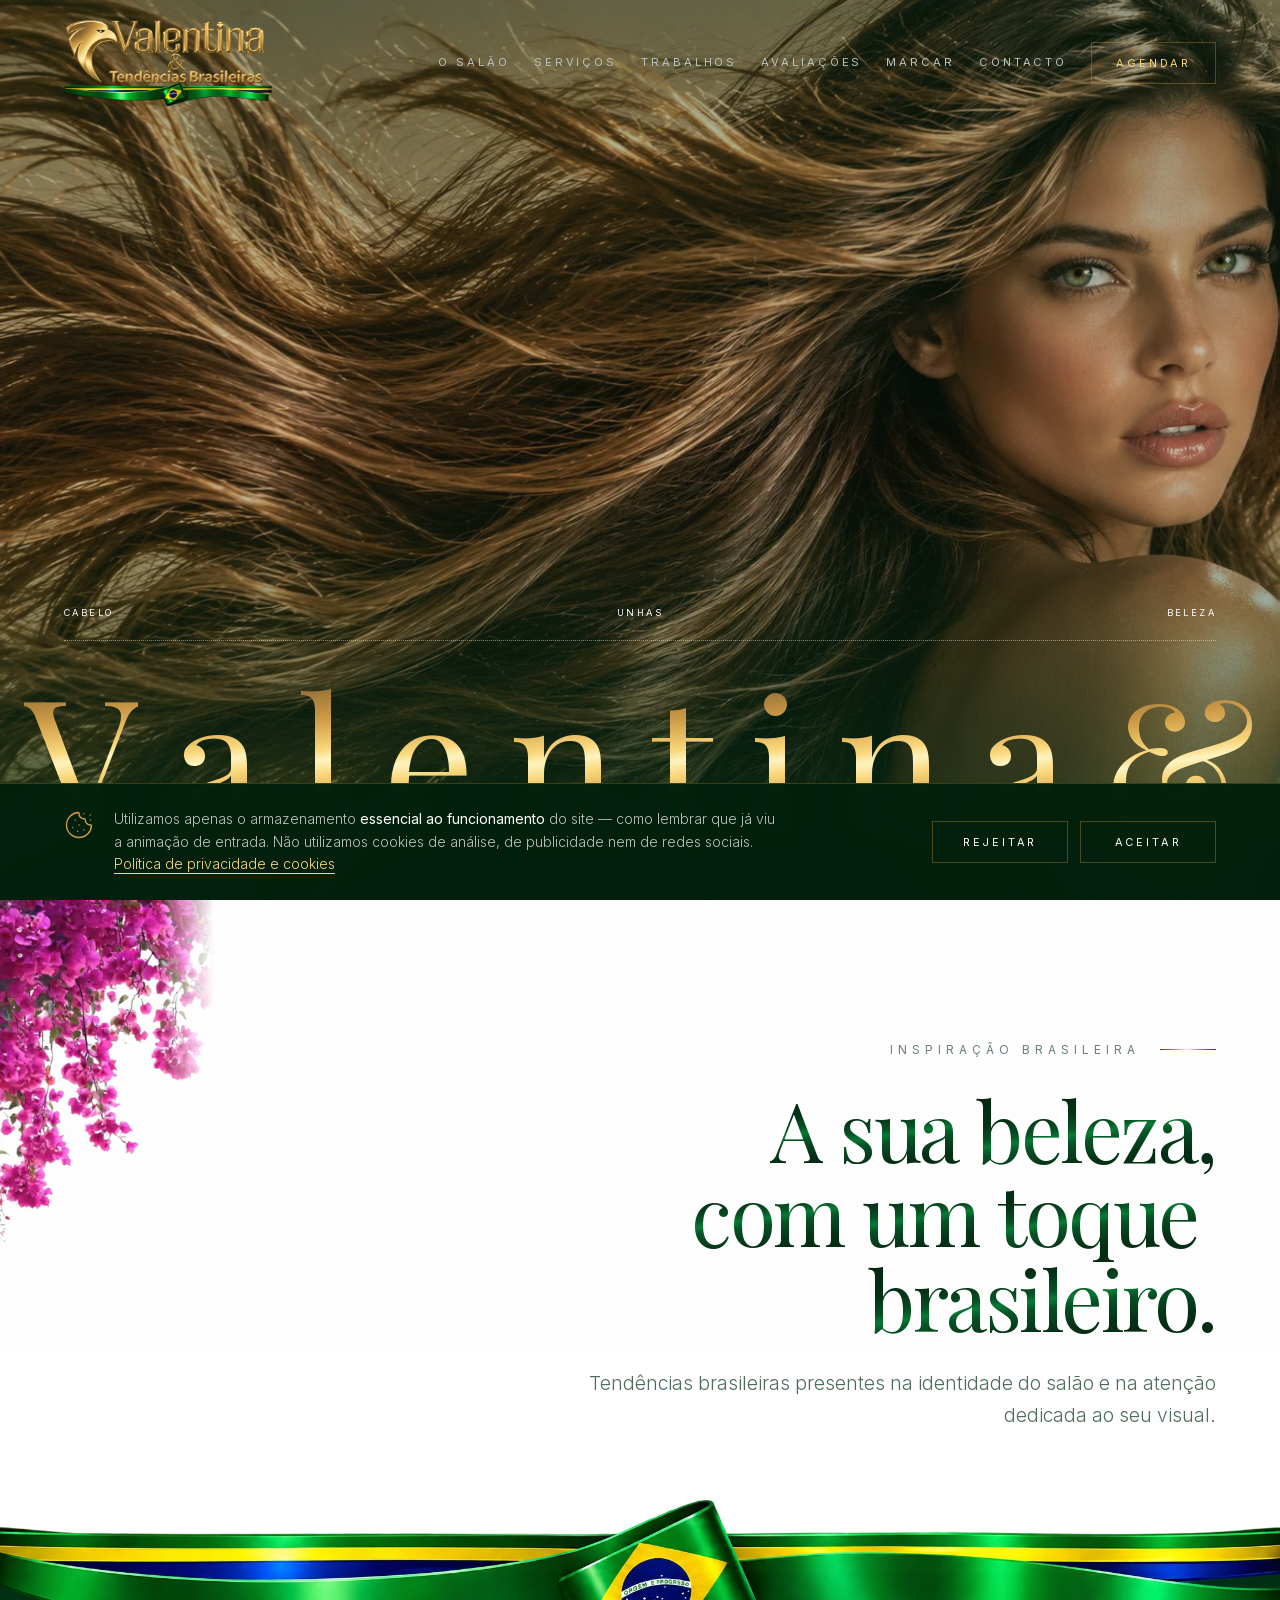
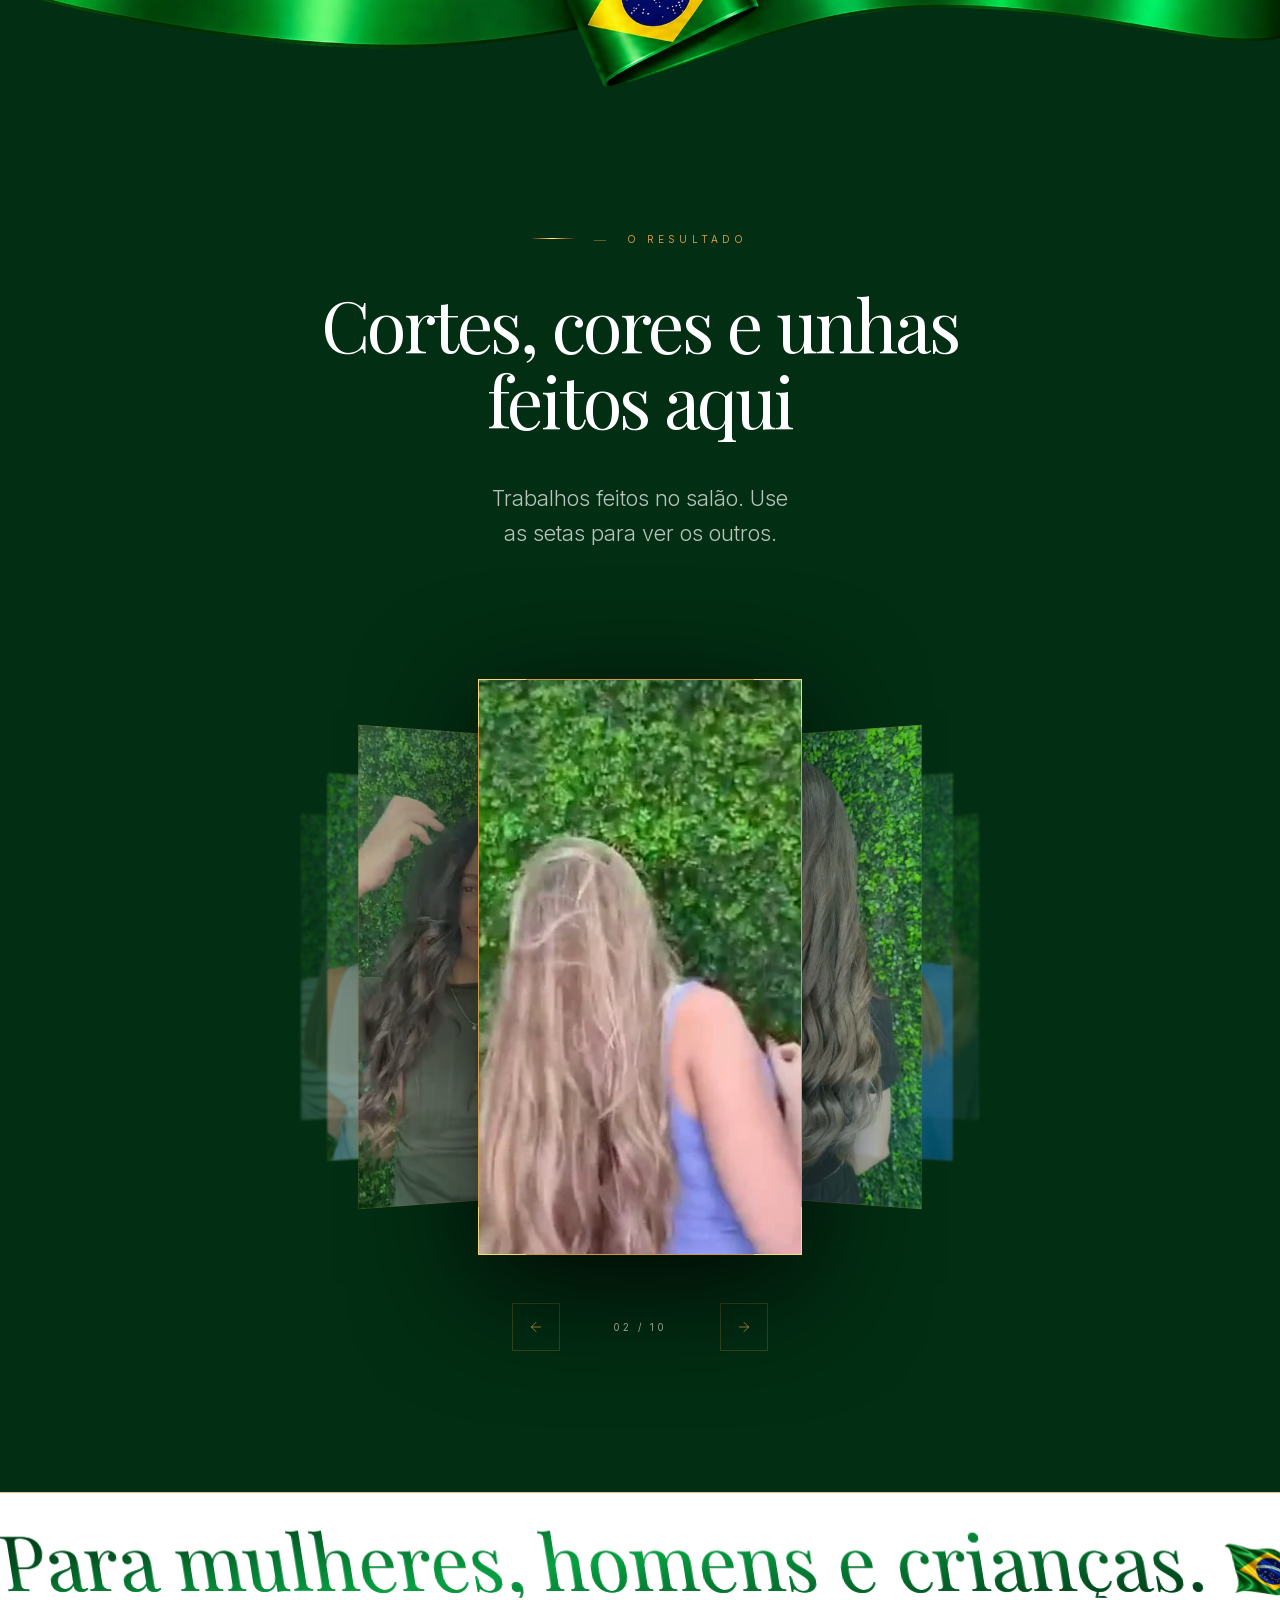
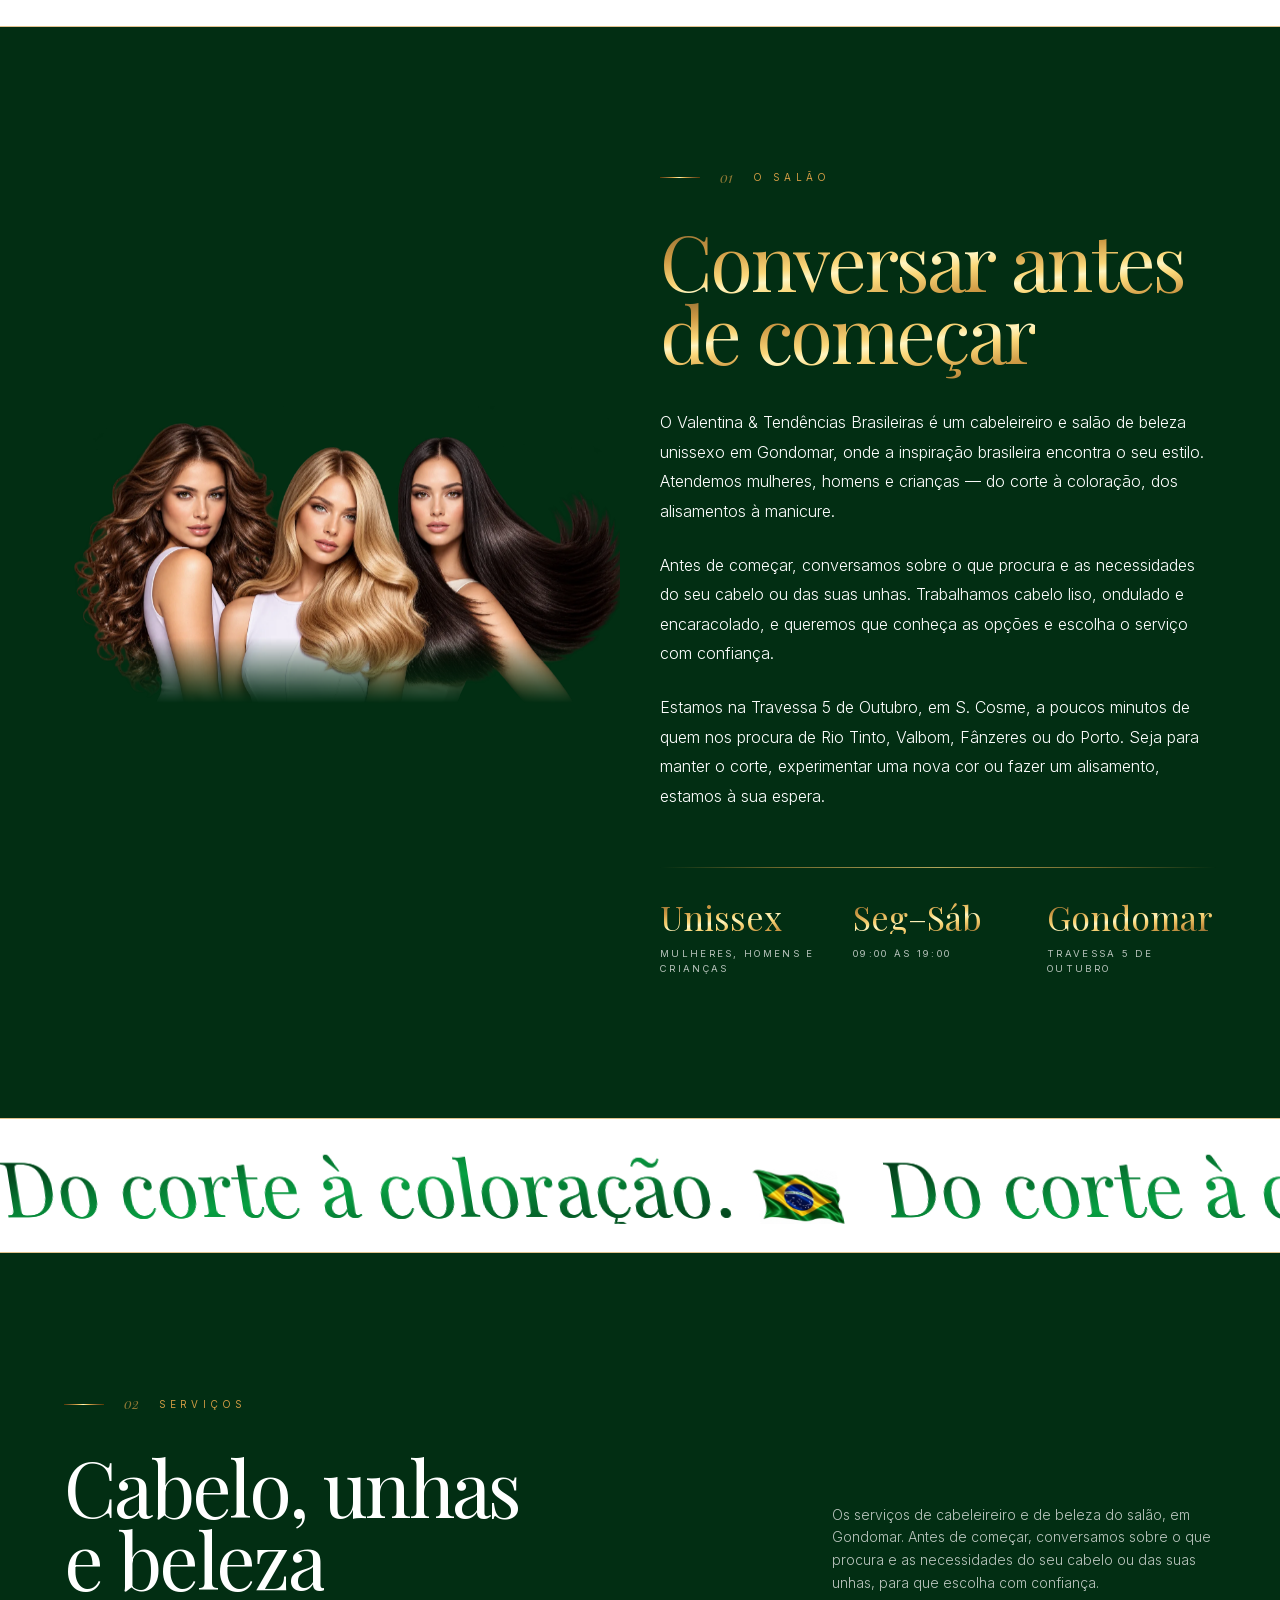
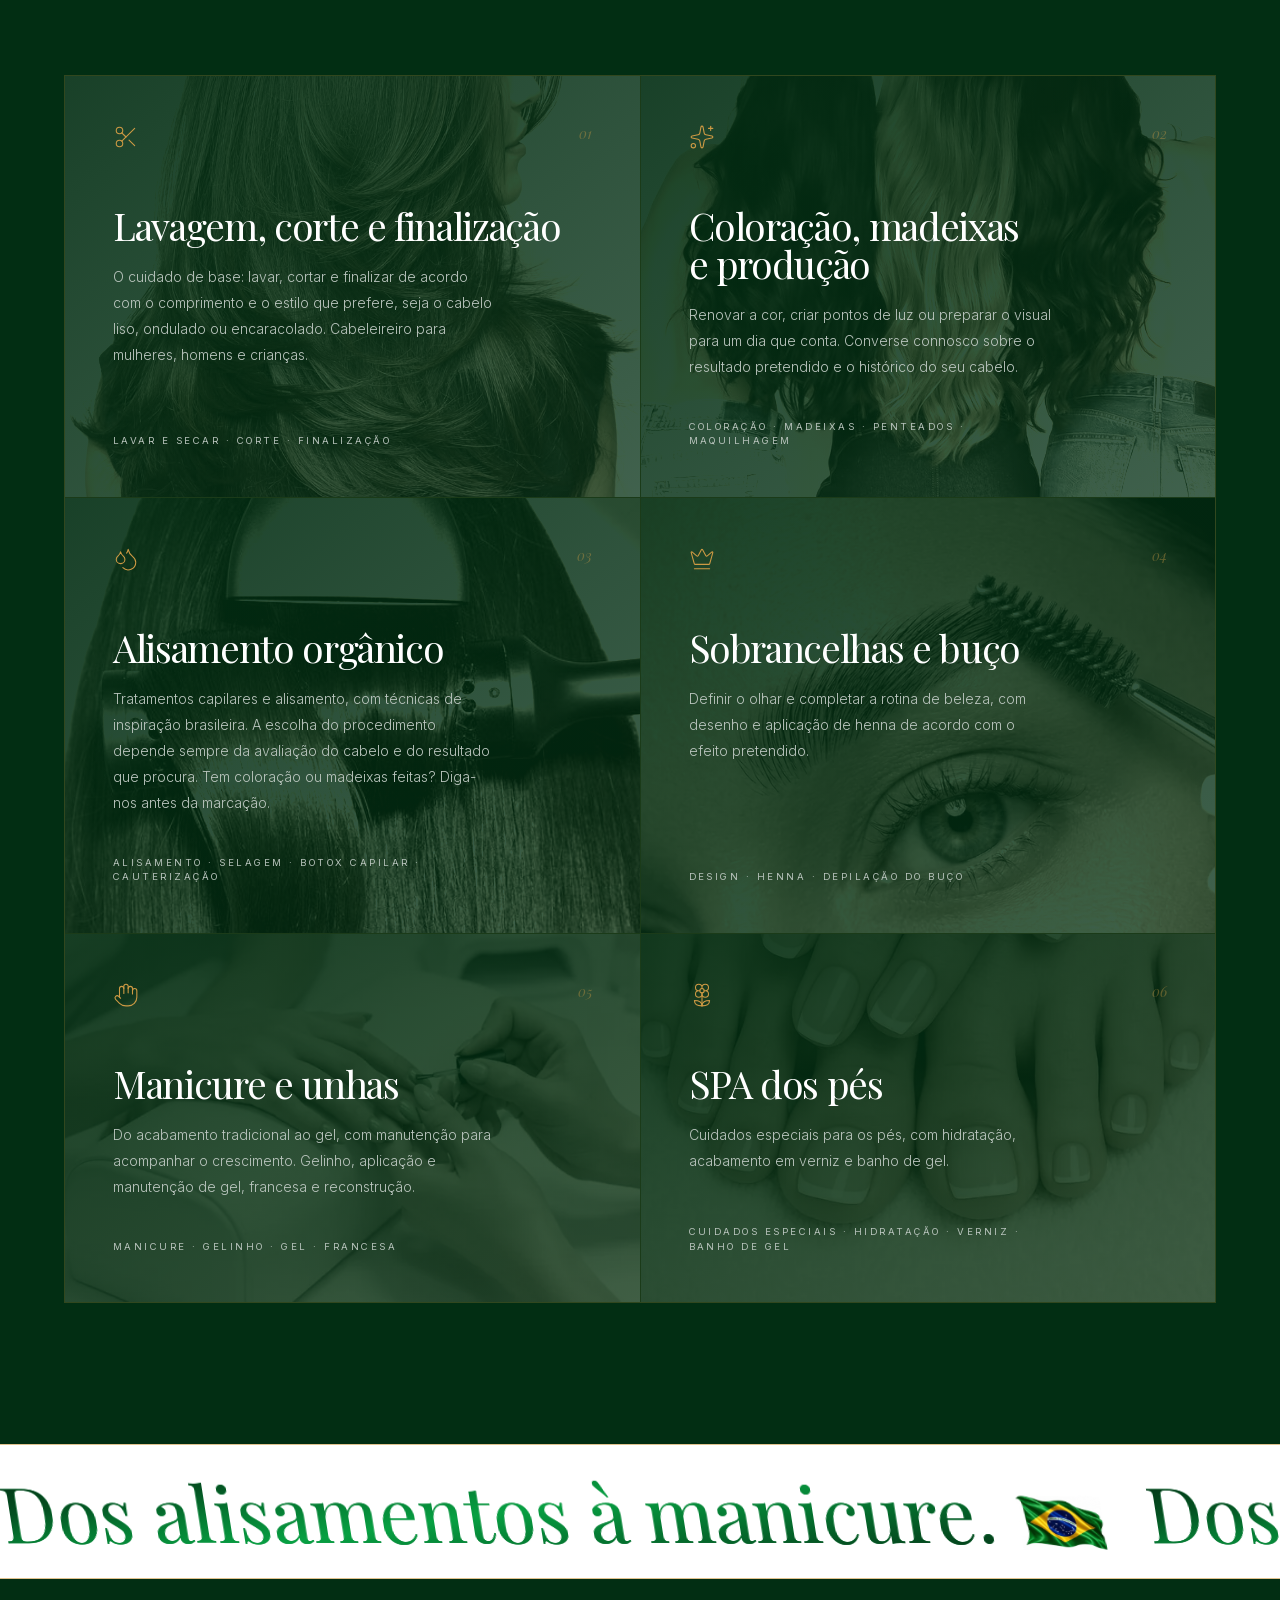
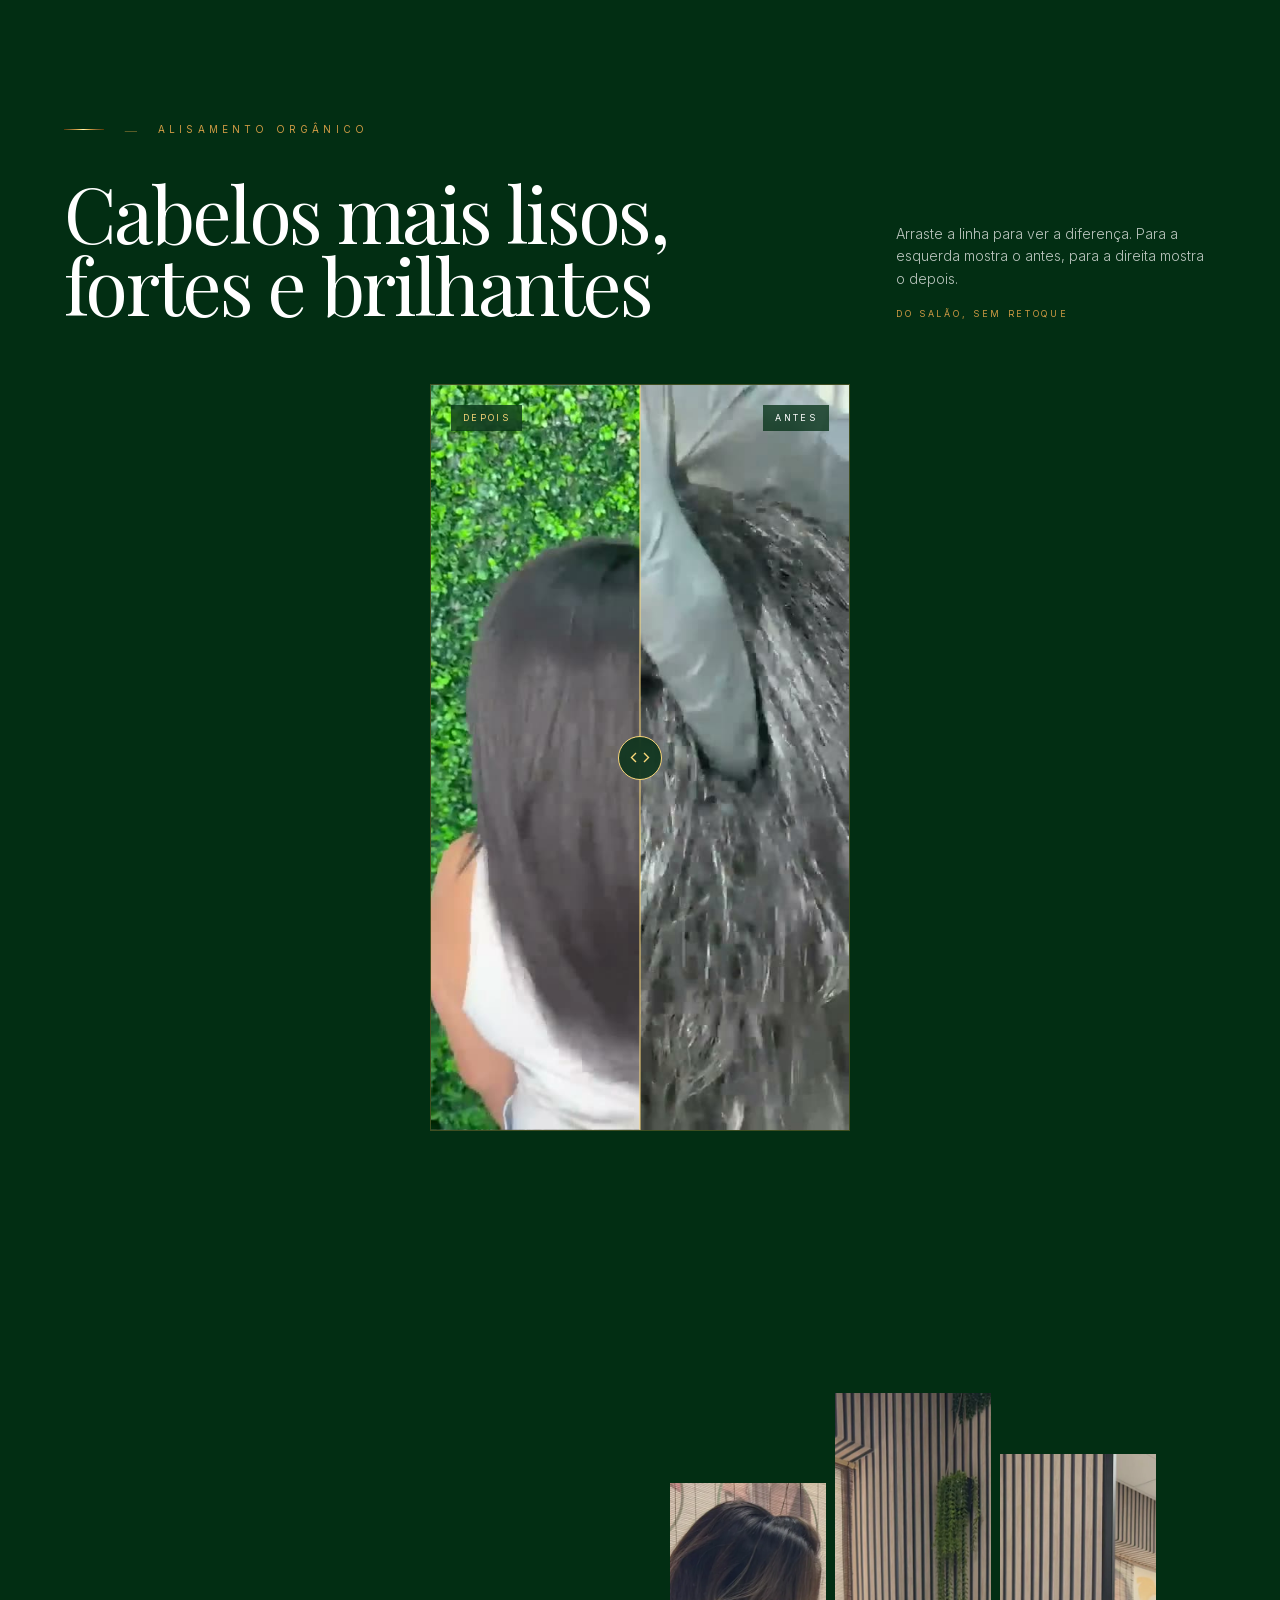
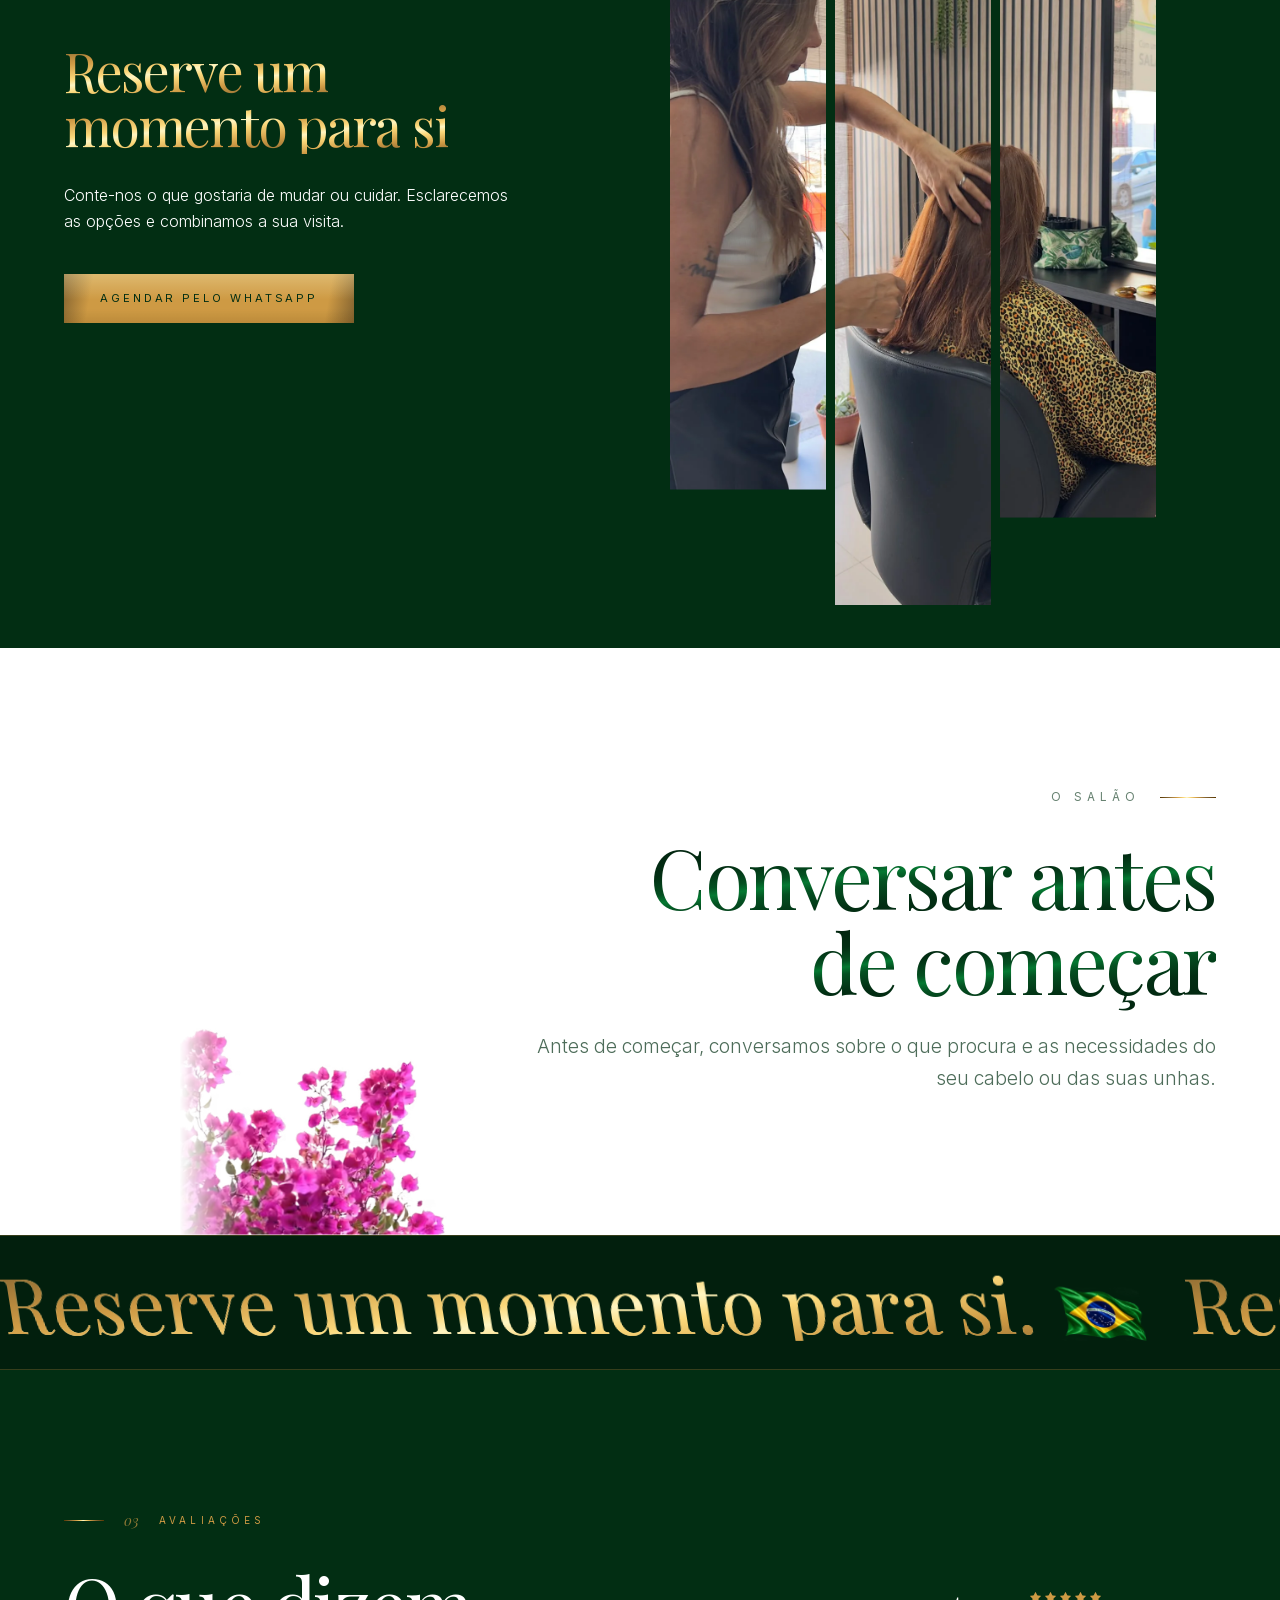
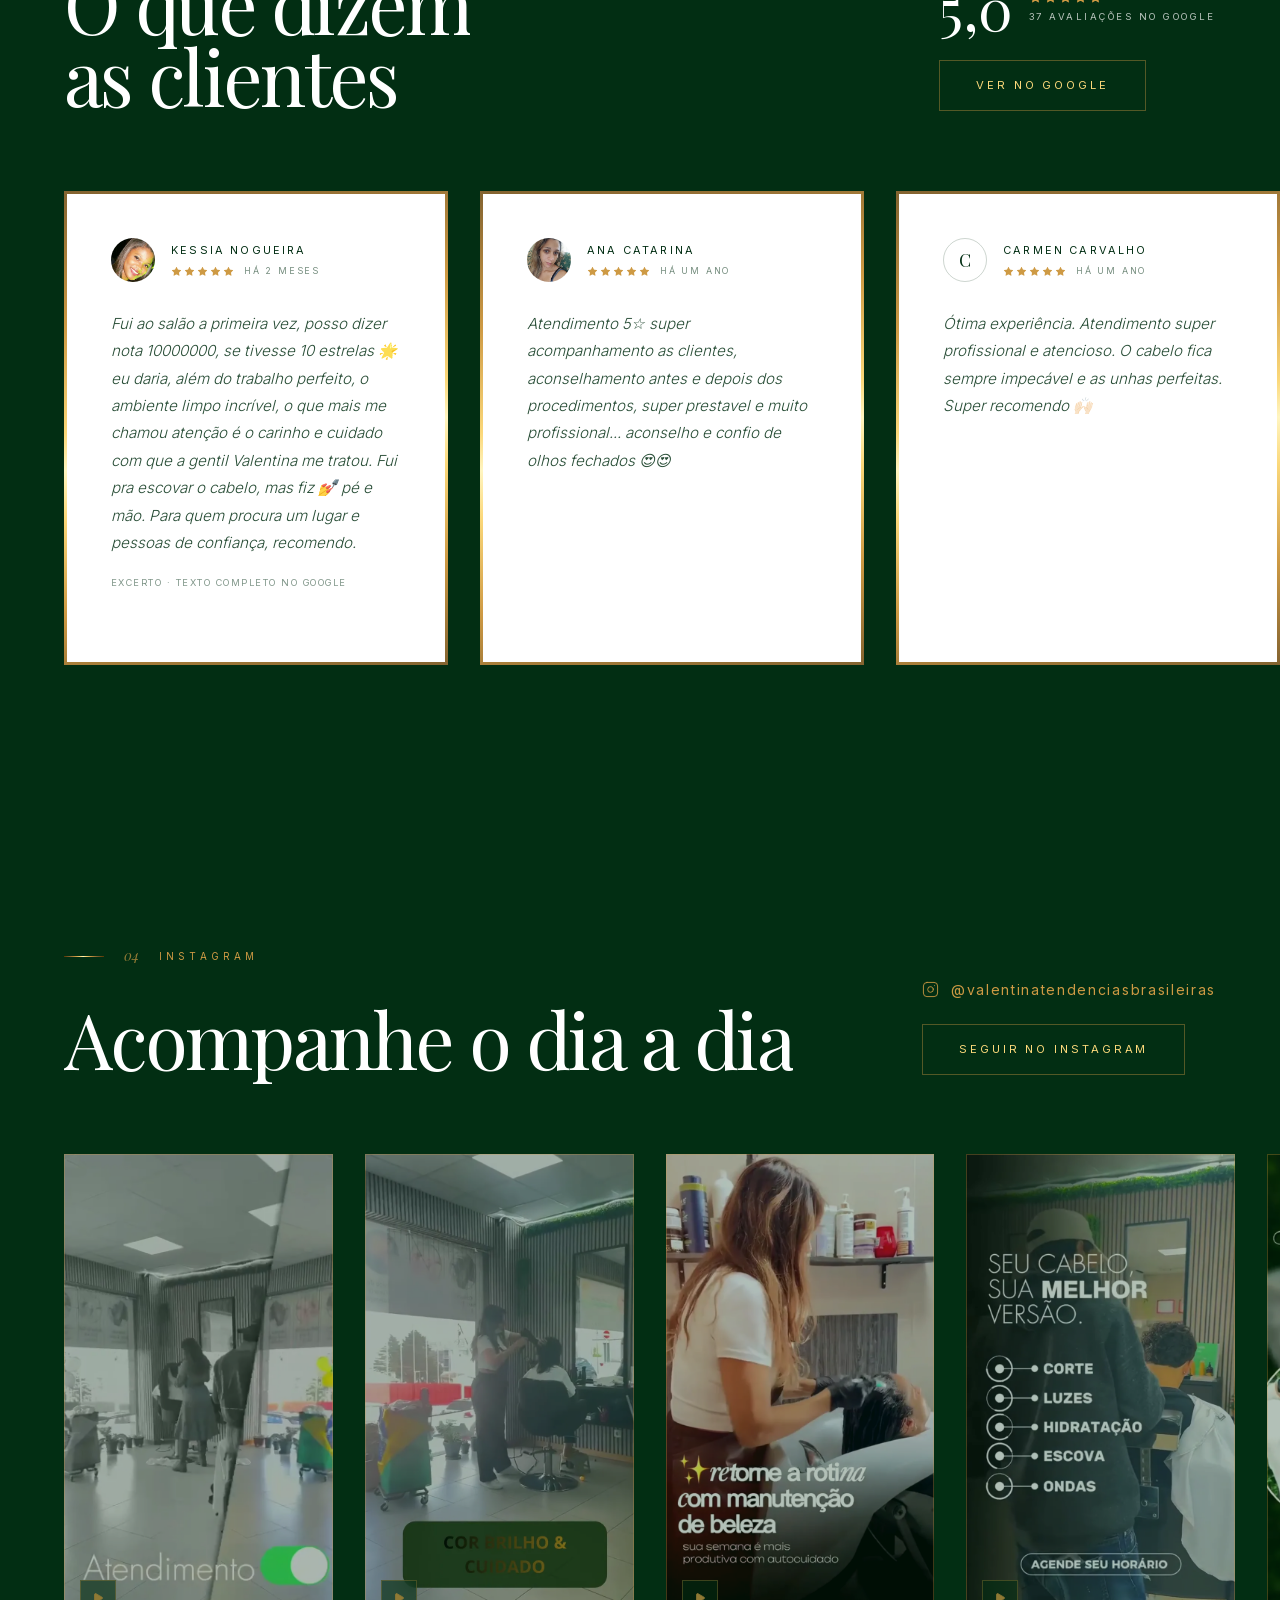
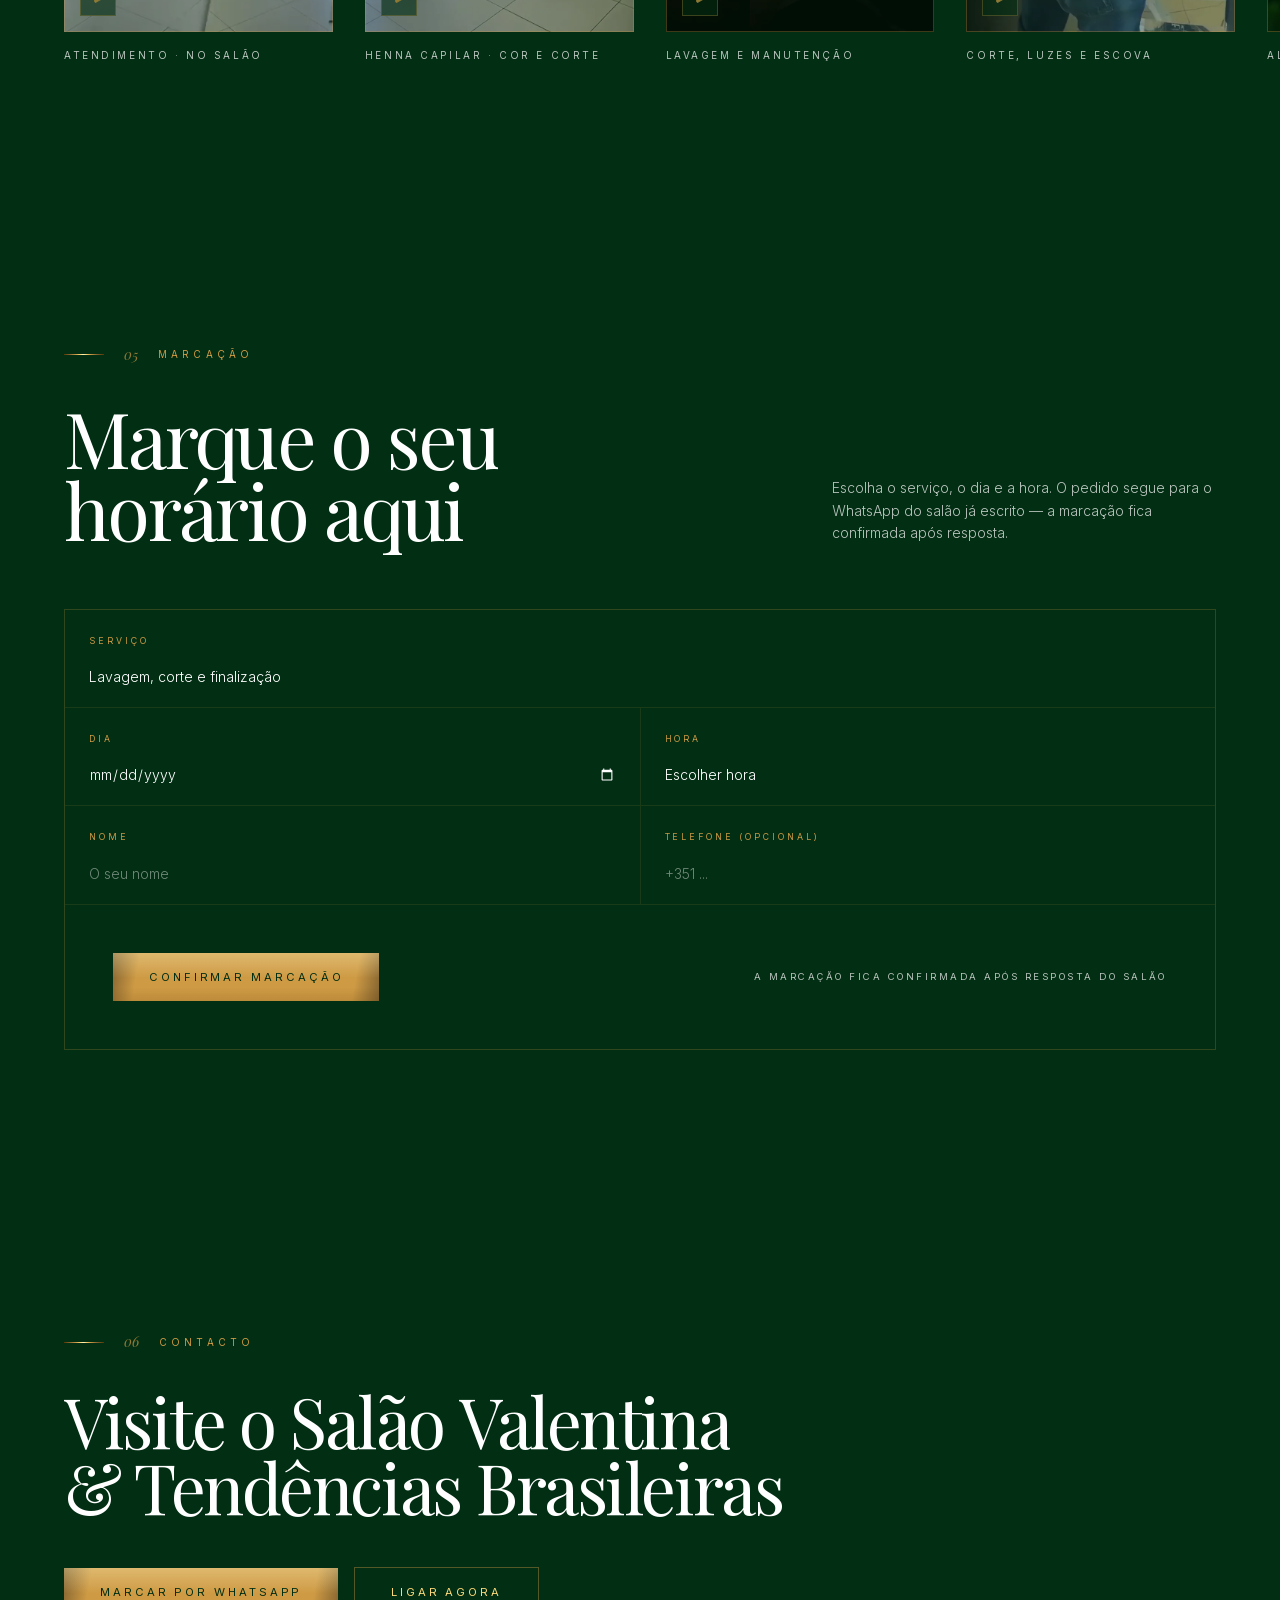
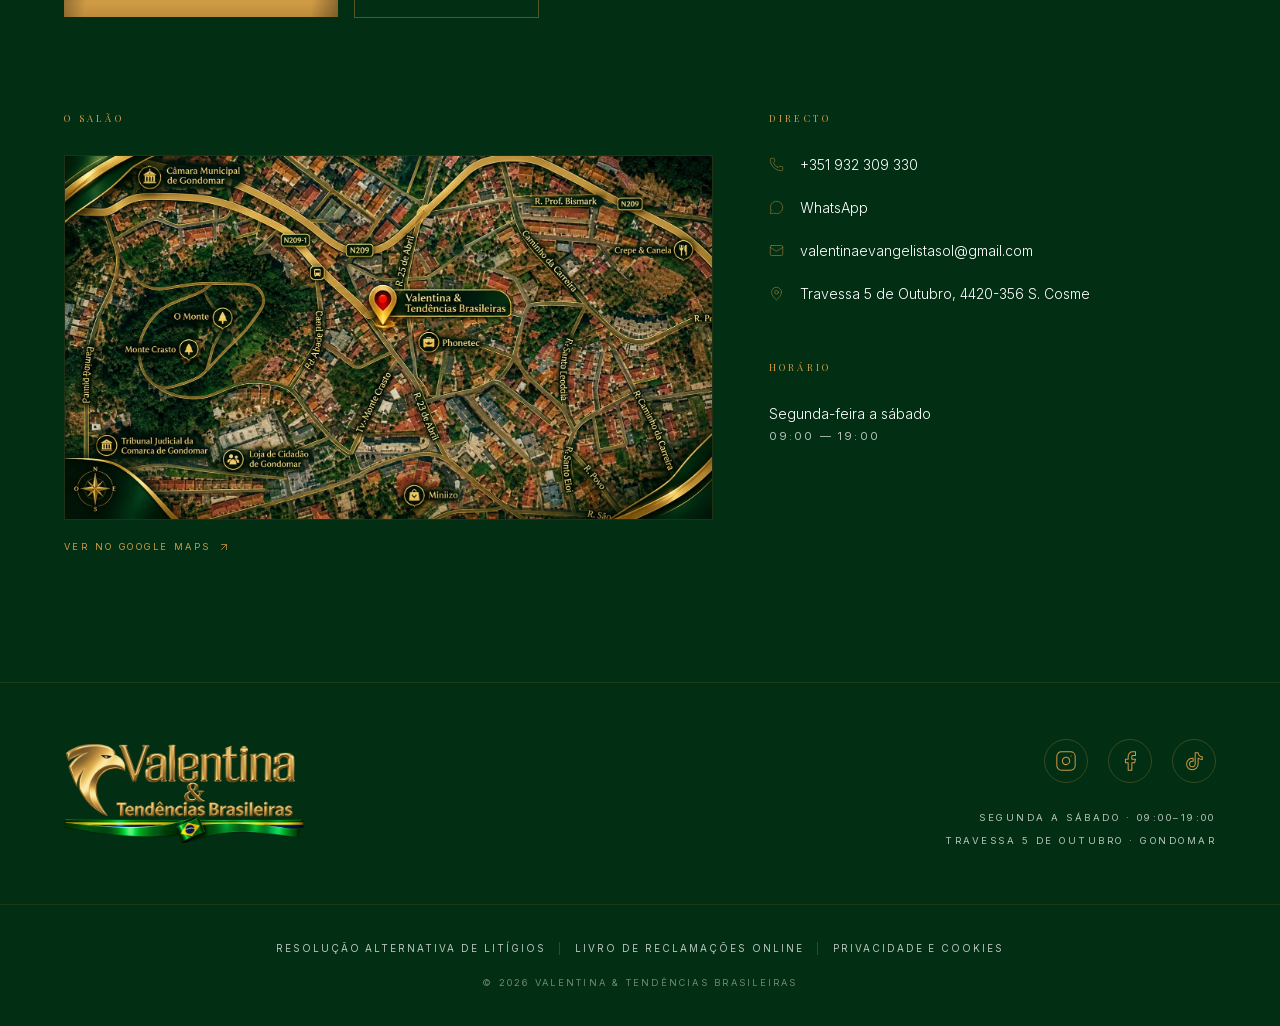
==== commit 535513c1: "Corrige o ECRA PRETO em todas as rotas que nao a inicial Apanhado por ela: a /links/ ficava preta 10" ====
--- a/index.html
+++ b/index.html
@@ -1,9 +1,9 @@
-<!DOCTYPE html><!--McX6LimPi_z_oPOG_KjzR--><html lang="pt-PT" class="__variable_88a848 __variable_69f830"><head><meta charSet="utf-8"/><meta name="viewport" content="width=device-width, initial-scale=1"/><link rel="preload" as="image" href="/imagens/marca/logo.webp"/><link rel="preload" as="image" href="/imagens/marca/fita-brasil.webp"/><link rel="preload" as="image" href="/imagens/marca/bandeira.webp"/><link rel="stylesheet" href="/_next/static/css/34d174053fe6f56e.css" data-precedence="next"/><link rel="preload" as="script" fetchPriority="low" href="/_next/static/chunks/webpack-ab989eff617ba9c3.js"/><script src="/_next/static/chunks/4bd1b696-21f374d1156f834a.js" async=""></script><script src="/_next/static/chunks/255-ab845b5d589c2edb.js" async=""></script><script src="/_next/static/chunks/main-app-10377d242d7469f9.js" async=""></script><script src="/_next/static/chunks/c15bf2b0-52e8419f34af26ab.js" async=""></script><script src="/_next/static/chunks/690-0809685d439d04f0.js" async=""></script><script src="/_next/static/chunks/880-82d959e62e460526.js" async=""></script><script src="/_next/static/chunks/app/layout-d5d0c3626b19830d.js" async=""></script><script src="/_next/static/chunks/356-1cbf59d25a49fb83.js" async=""></script><script src="/_next/static/chunks/836-463f600d2e3186d6.js" async=""></script><script src="/_next/static/chunks/app/page-962592c00e648b6a.js" async=""></script><meta name="theme-color" content="#022e13"/><meta name="color-scheme" content="dark"/><title>Cabeleireiro e Salão de Beleza em Gondomar | Valentina</title><meta name="description" content="Salão de beleza unissexo e cabeleireiro em Gondomar, com inspiração brasileira. Corte, coloração, alisamento, cachos e manicure. Marque pelo WhatsApp."/><meta name="application-name" content="Valentina &amp; Tendências Brasileiras"/><meta name="keywords" content="salão de beleza Gondomar,cabeleireiro Gondomar,salão unissexo Gondomar,cabeleireiro feminino Gondomar,cabeleireiro masculino Gondomar,salão brasileiro Gondomar,cabeleireiro brasileiro Gondomar,salão de beleza brasileiro Porto,alisamento orgânico,alisamento orgânico Gondomar,alisamento brasileiro Gondomar,alisamento brasileiro Porto,botox capilar Gondomar,botox capilar Porto,selagem capilar Gondomar,cauterização capilar Gondomar,tratamentos capilares Gondomar,alisamento capilar Gondomar,escova brasileira Gondomar,cachos e cabelos encaracolados,manicure Gondomar,produtos profissionais para cabelo,tendências brasileiras"/><meta name="robots" content="index, follow"/><meta name="googlebot" content="index, follow, max-image-preview:large"/><link rel="canonical" href="https://valentinaetendenciasbrasileiras.com/"/><meta property="og:title" content="Valentina &amp; Tendências Brasileiras | Salão de Beleza em Gondomar"/><meta property="og:description" content="Salão de beleza unissexo e cabeleireiro em Gondomar, com inspiração brasileira. Corte, coloração, alisamento, cachos e manicure. Marque pelo WhatsApp."/><meta property="og:url" content="https://valentinaetendenciasbrasileiras.com/"/><meta property="og:site_name" content="Valentina &amp; Tendências Brasileiras"/><meta property="og:locale" content="pt_PT"/><meta property="og:image" content="https://valentinaetendenciasbrasileiras.com/og-valentina.jpg"/><meta property="og:image:width" content="1200"/><meta property="og:image:height" content="630"/><meta property="og:image:alt" content="Logótipo do Valentina &amp; Tendências Brasileiras, salão de beleza em Gondomar"/><meta property="og:type" content="website"/><meta name="twitter:card" content="summary_large_image"/><meta name="twitter:title" content="Valentina &amp; Tendências Brasileiras | Salão de Beleza em Gondomar"/><meta name="twitter:description" content="Salão de beleza unissexo e cabeleireiro em Gondomar, com inspiração brasileira. Corte, coloração, alisamento, cachos e manicure. Marque pelo WhatsApp."/><meta name="twitter:image" content="https://valentinaetendenciasbrasileiras.com/og-valentina.jpg"/><link rel="icon" href="/icon.png?6467feaa0469df08" type="image/png" sizes="512x512"/><link rel="apple-touch-icon" href="/apple-icon.png?128ec0ca83022222" type="image/png" sizes="180x180"/><script src="/_next/static/chunks/polyfills-42372ed130431b0a.js" noModule=""></script></head><body class="grain bg-void text-bone antialiased"><div hidden=""><!--$--><!--/$--></div><script>(function(){try{
+<!DOCTYPE html><!--_WLmPTCs6xi2KPqvOYmn1--><html lang="pt-PT" class="__variable_88a848 __variable_69f830"><head><meta charSet="utf-8"/><meta name="viewport" content="width=device-width, initial-scale=1"/><link rel="preload" as="image" href="/imagens/marca/logo.webp"/><link rel="preload" as="image" href="/imagens/marca/fita-brasil.webp"/><link rel="preload" as="image" href="/imagens/marca/bandeira.webp"/><link rel="stylesheet" href="/_next/static/css/34d174053fe6f56e.css" data-precedence="next"/><link rel="preload" as="script" fetchPriority="low" href="/_next/static/chunks/webpack-ab989eff617ba9c3.js"/><script src="/_next/static/chunks/4bd1b696-21f374d1156f834a.js" async=""></script><script src="/_next/static/chunks/255-ab845b5d589c2edb.js" async=""></script><script src="/_next/static/chunks/main-app-10377d242d7469f9.js" async=""></script><script src="/_next/static/chunks/c15bf2b0-52e8419f34af26ab.js" async=""></script><script src="/_next/static/chunks/690-0809685d439d04f0.js" async=""></script><script src="/_next/static/chunks/880-82d959e62e460526.js" async=""></script><script src="/_next/static/chunks/app/layout-d5d0c3626b19830d.js" async=""></script><script src="/_next/static/chunks/356-1cbf59d25a49fb83.js" async=""></script><script src="/_next/static/chunks/836-d4037a6bf76f3750.js" async=""></script><script src="/_next/static/chunks/app/page-4c7f31f64ef76ed2.js" async=""></script><meta name="theme-color" content="#022e13"/><meta name="color-scheme" content="dark"/><title>Cabeleireiro e Salão de Beleza em Gondomar | Valentina</title><meta name="description" content="Salão de beleza unissexo e cabeleireiro em Gondomar, com inspiração brasileira. Corte, coloração, alisamento, cachos e manicure. Marque pelo WhatsApp."/><meta name="application-name" content="Valentina &amp; Tendências Brasileiras"/><meta name="keywords" content="salão de beleza Gondomar,cabeleireiro Gondomar,salão unissexo Gondomar,cabeleireiro feminino Gondomar,cabeleireiro masculino Gondomar,salão brasileiro Gondomar,cabeleireiro brasileiro Gondomar,salão de beleza brasileiro Porto,alisamento orgânico,alisamento orgânico Gondomar,alisamento brasileiro Gondomar,alisamento brasileiro Porto,botox capilar Gondomar,botox capilar Porto,selagem capilar Gondomar,cauterização capilar Gondomar,tratamentos capilares Gondomar,alisamento capilar Gondomar,escova brasileira Gondomar,cachos e cabelos encaracolados,manicure Gondomar,produtos profissionais para cabelo,tendências brasileiras"/><meta name="robots" content="index, follow"/><meta name="googlebot" content="index, follow, max-image-preview:large"/><link rel="canonical" href="https://valentinaetendenciasbrasileiras.com/"/><meta property="og:title" content="Valentina &amp; Tendências Brasileiras | Salão de Beleza em Gondomar"/><meta property="og:description" content="Salão de beleza unissexo e cabeleireiro em Gondomar, com inspiração brasileira. Corte, coloração, alisamento, cachos e manicure. Marque pelo WhatsApp."/><meta property="og:url" content="https://valentinaetendenciasbrasileiras.com/"/><meta property="og:site_name" content="Valentina &amp; Tendências Brasileiras"/><meta property="og:locale" content="pt_PT"/><meta property="og:image" content="https://valentinaetendenciasbrasileiras.com/og-valentina.jpg"/><meta property="og:image:width" content="1200"/><meta property="og:image:height" content="630"/><meta property="og:image:alt" content="Logótipo do Valentina &amp; Tendências Brasileiras, salão de beleza em Gondomar"/><meta property="og:type" content="website"/><meta name="twitter:card" content="summary_large_image"/><meta name="twitter:title" content="Valentina &amp; Tendências Brasileiras | Salão de Beleza em Gondomar"/><meta name="twitter:description" content="Salão de beleza unissexo e cabeleireiro em Gondomar, com inspiração brasileira. Corte, coloração, alisamento, cachos e manicure. Marque pelo WhatsApp."/><meta name="twitter:image" content="https://valentinaetendenciasbrasileiras.com/og-valentina.jpg"/><link rel="icon" href="/icon.png?6467feaa0469df08" type="image/png" sizes="512x512"/><link rel="apple-touch-icon" href="/apple-icon.png?128ec0ca83022222" type="image/png" sizes="180x180"/><script src="/_next/static/chunks/polyfills-42372ed130431b0a.js" noModule=""></script></head><body class="grain bg-void text-bone antialiased"><div hidden=""><!--$--><!--/$--></div><script>(function(){try{
 var r=matchMedia('(prefers-reduced-motion: reduce)').matches;
 var v=sessionStorage.getItem('valentina:abertura')==='vista';
 var c=navigator.connection||{};
 var lenta=c.saveData||(c.effectiveType&&/2g/.test(c.effectiveType));
-if(!r&&!v&&!lenta)document.documentElement.setAttribute('data-abertura','sim');
+if(!r&&!v&&!lenta&&location.pathname==='/')document.documentElement.setAttribute('data-abertura','sim');
 }catch(e){}
 setTimeout(function(){document.documentElement.removeAttribute('data-abertura')},10000);})()</script><script type="application/ld+json">{"@context":"https://schema.org","@type":"HairSalon","name":"Valentina & Tendências Brasileiras","legalName":"Valentina Evangelista","vatID":"318873915","taxID":"318873915","description":"Salão de beleza unissexo e cabeleireiro em Gondomar, com inspiração brasileira. Corte, coloração, alisamento, cachos e manicure. Marque pelo WhatsApp.","url":"https://valentinaetendenciasbrasileiras.com","@id":"https://valentinaetendenciasbrasileiras.com","telephone":"+351 932 309 330","email":"valentinaevangelistasol@gmail.com","address":{"@type":"PostalAddress","streetAddress":"Travessa 5 de Outubro","postalCode":"4420-356","addressLocality":"S. Cosme","addressRegion":"Gondomar","addressCountry":"PT"},"geo":{"@type":"GeoCoordinates","latitude":41.142267,"longitude":-8.5331586},"hasMap":"https://www.google.com/maps/place/Valentina+%26+Tend%C3%AAncias+Brasileiras/@41.142267,-8.5357335,17z/data=!3m1!4b1!4m6!3m5!1s0xd24637dfc1e62a5:0xf057a959b4c626bd!8m2!3d41.142267!4d-8.5331586!16s%2Fg%2F11l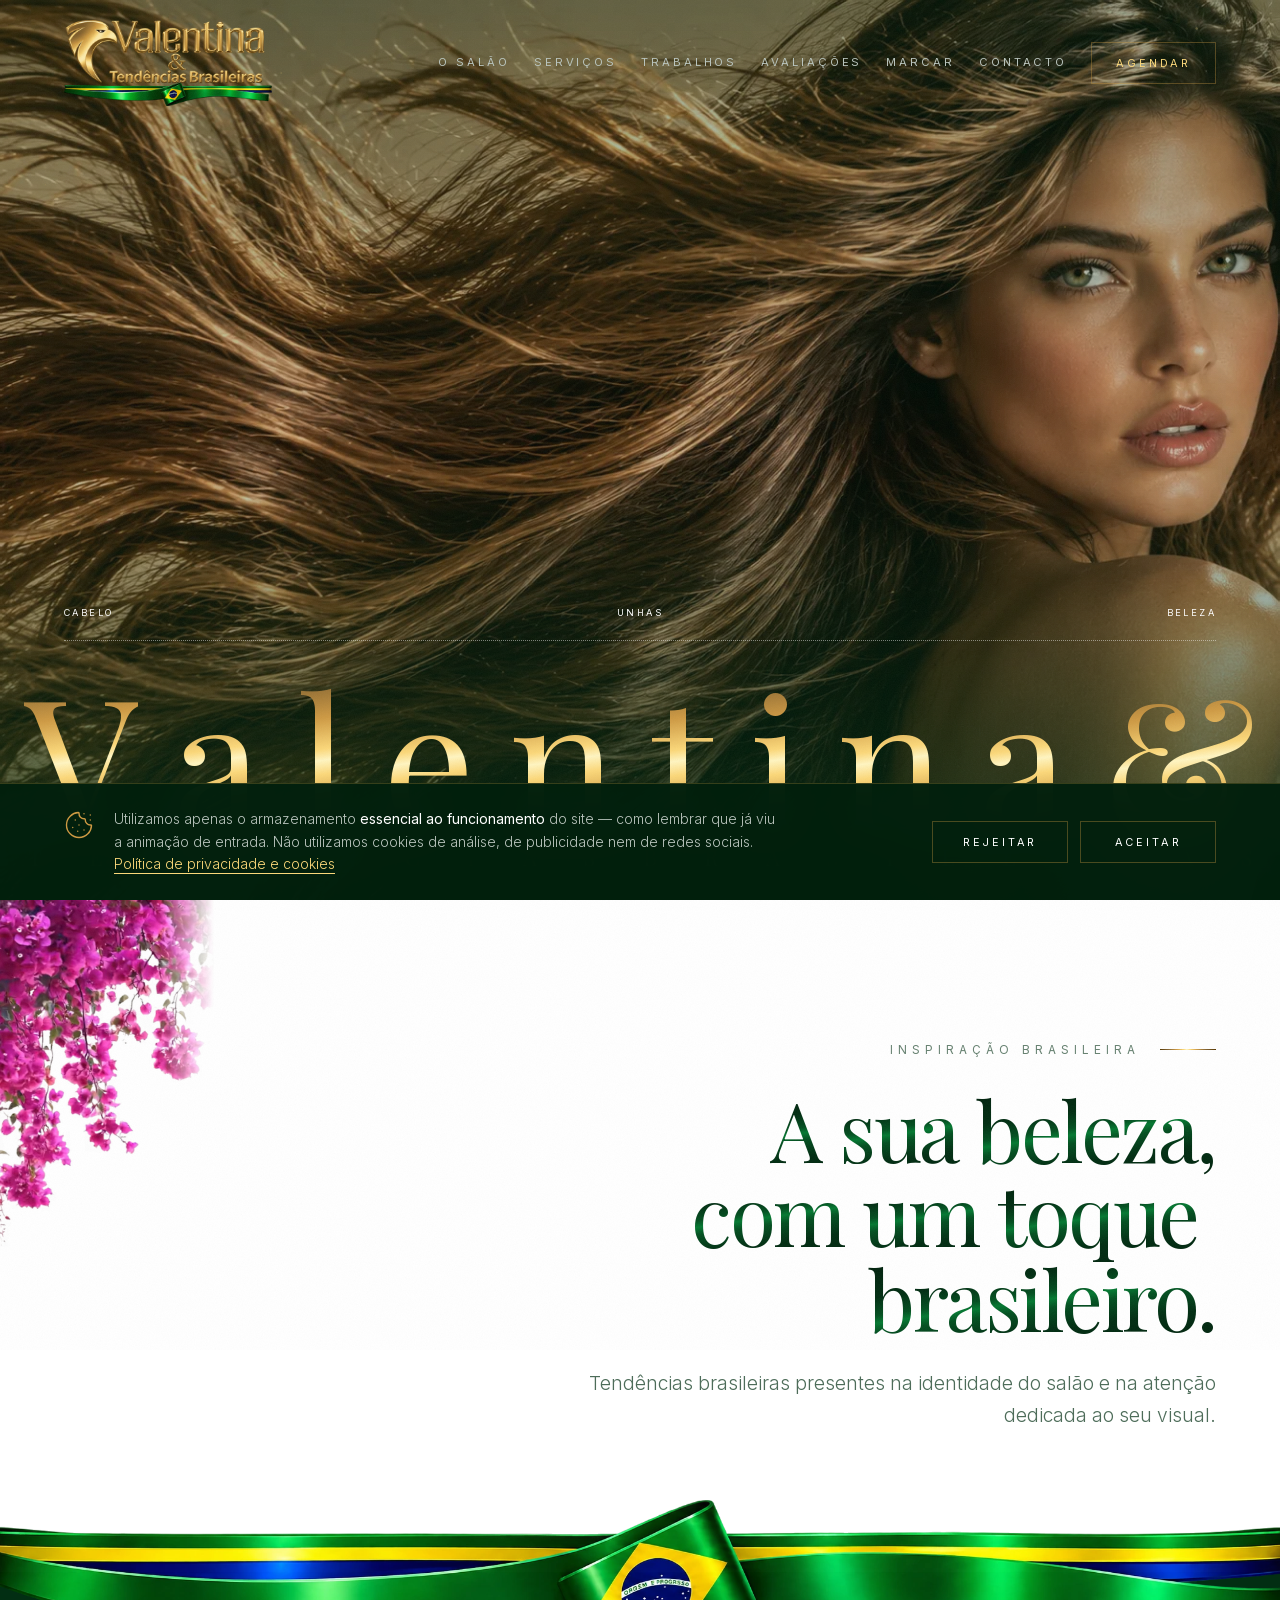
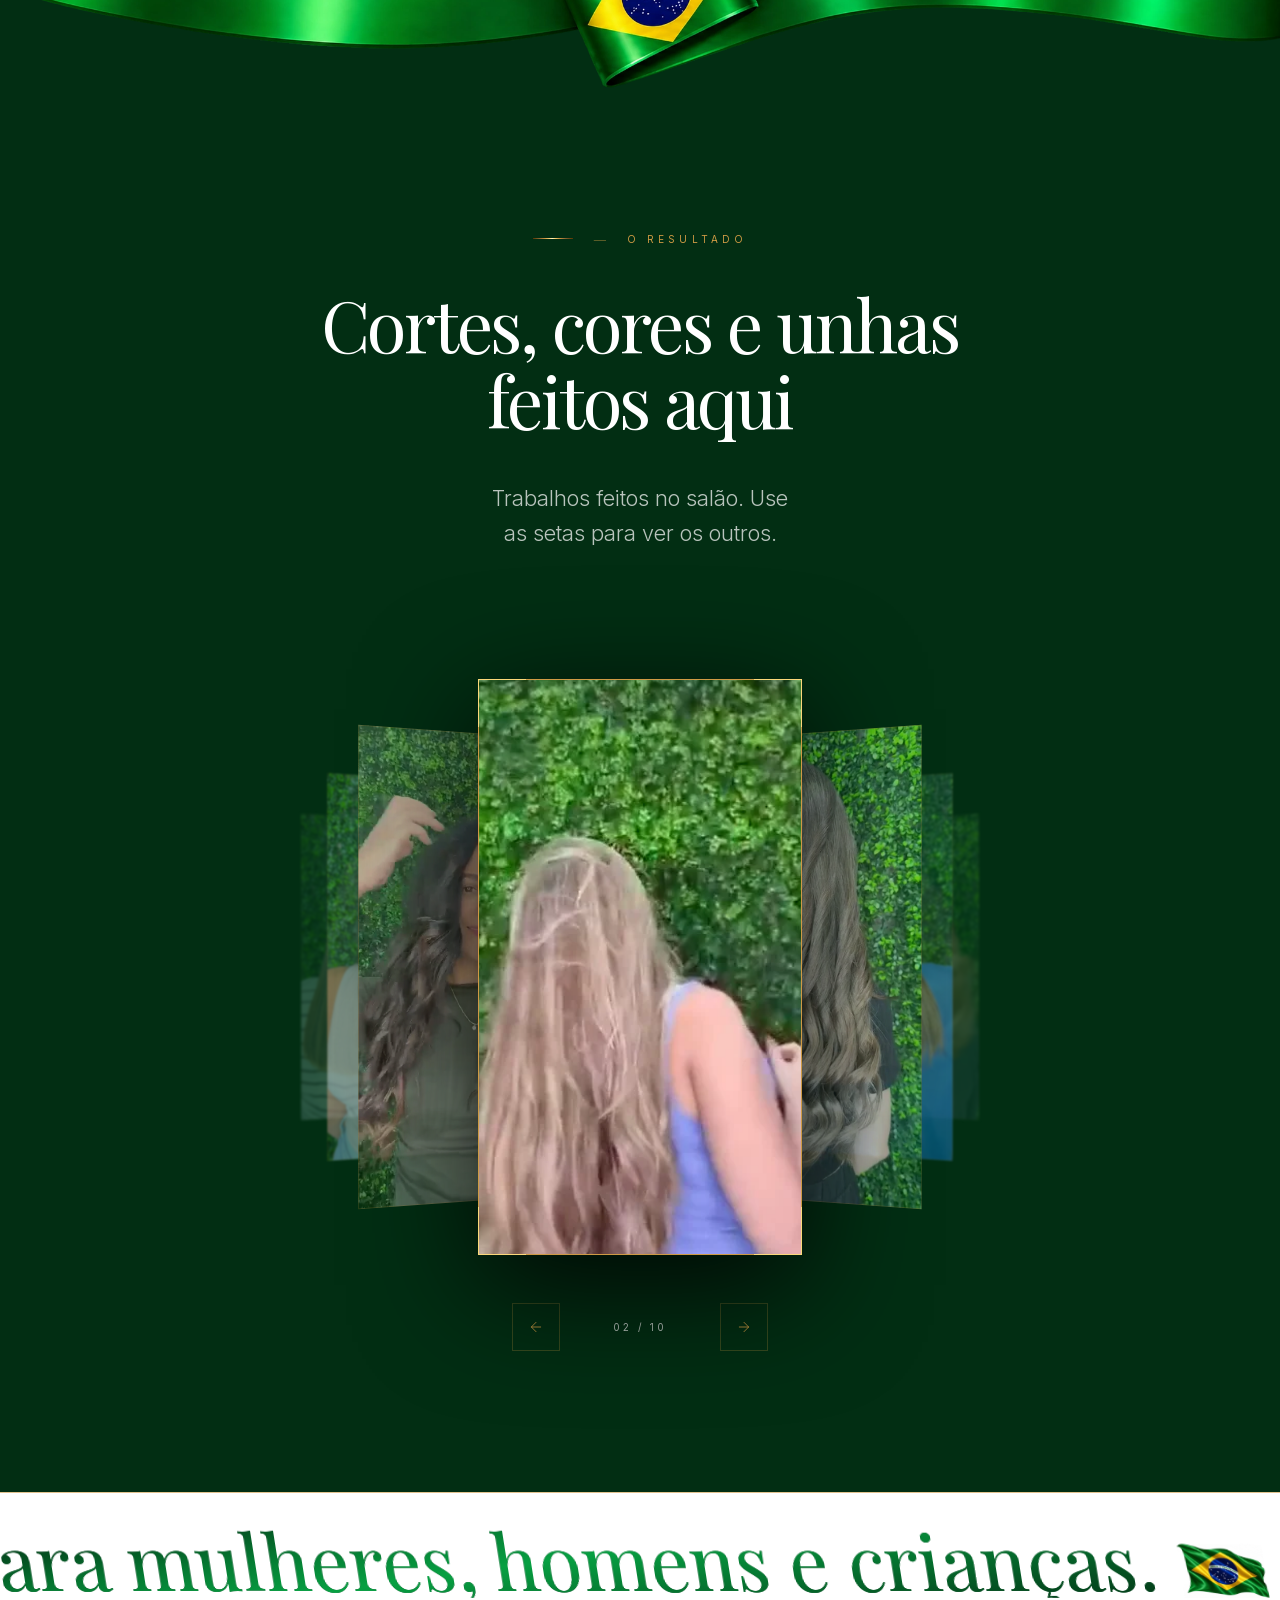
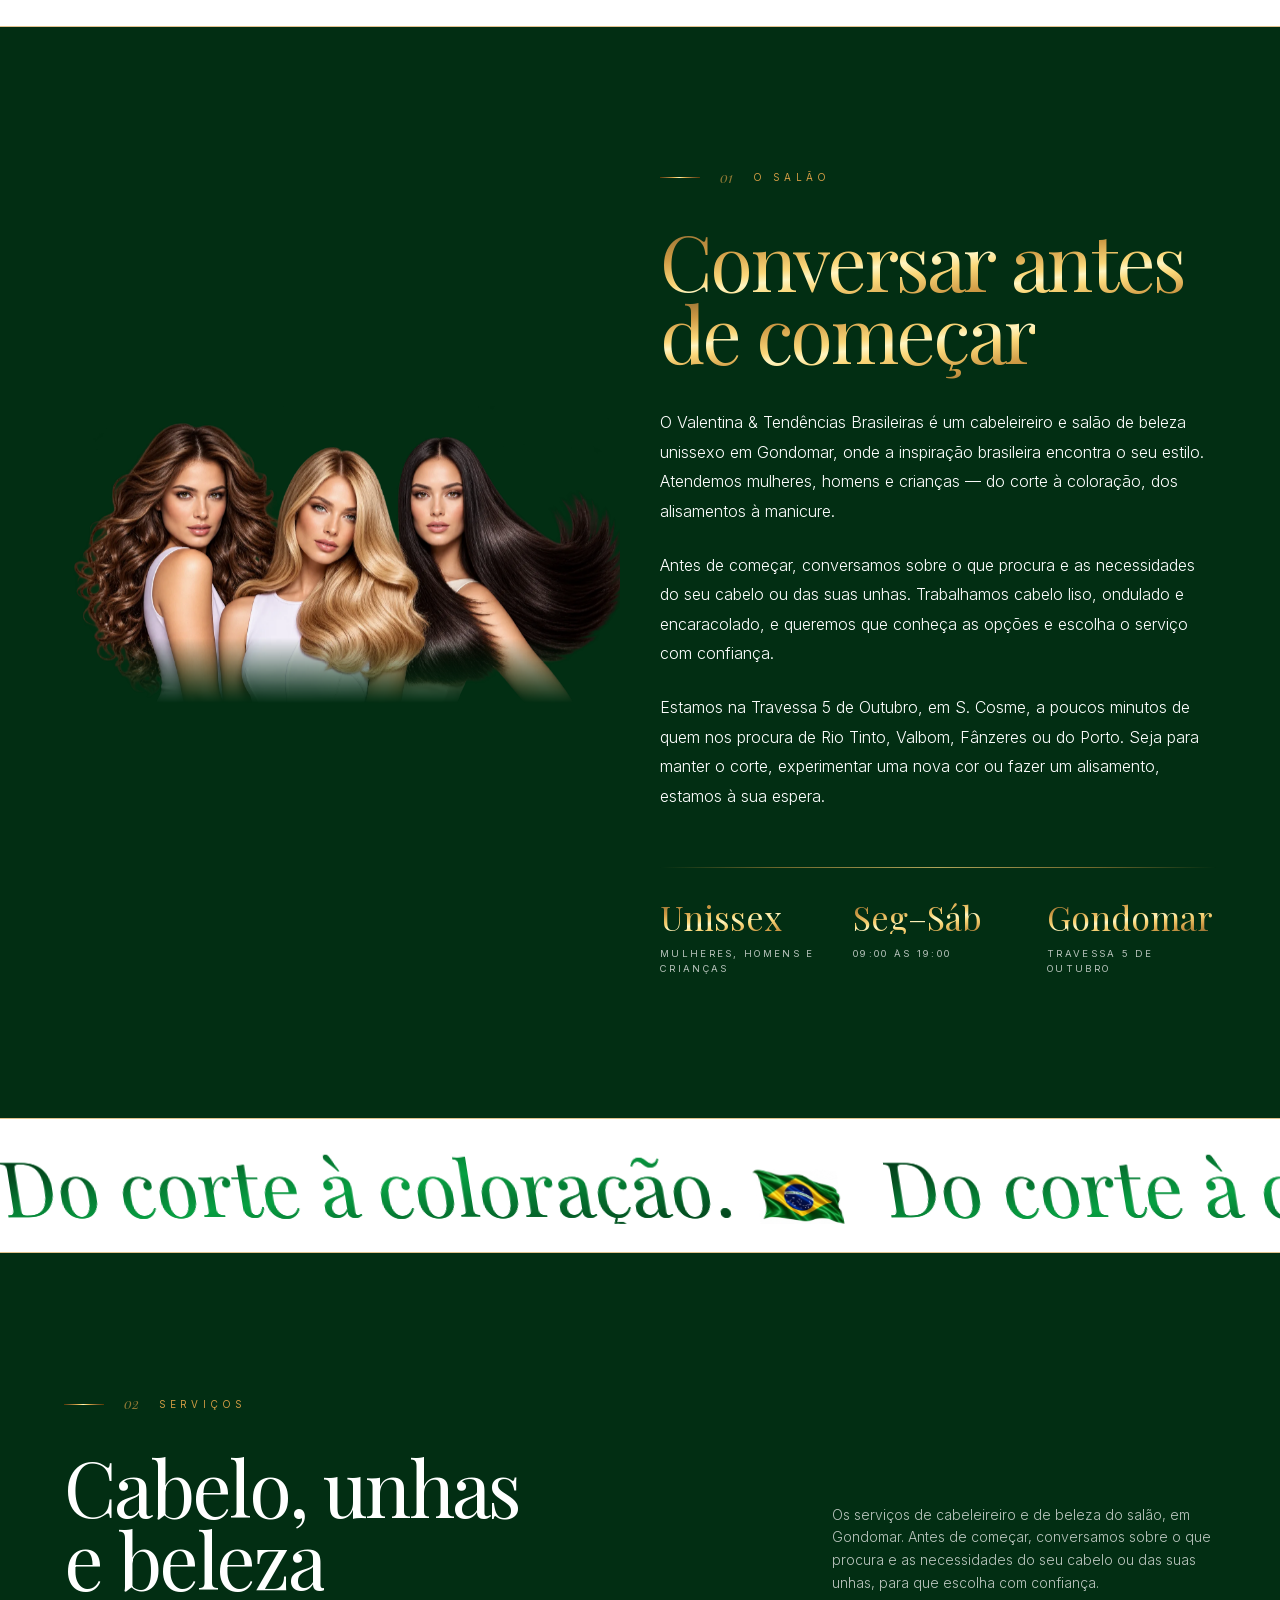
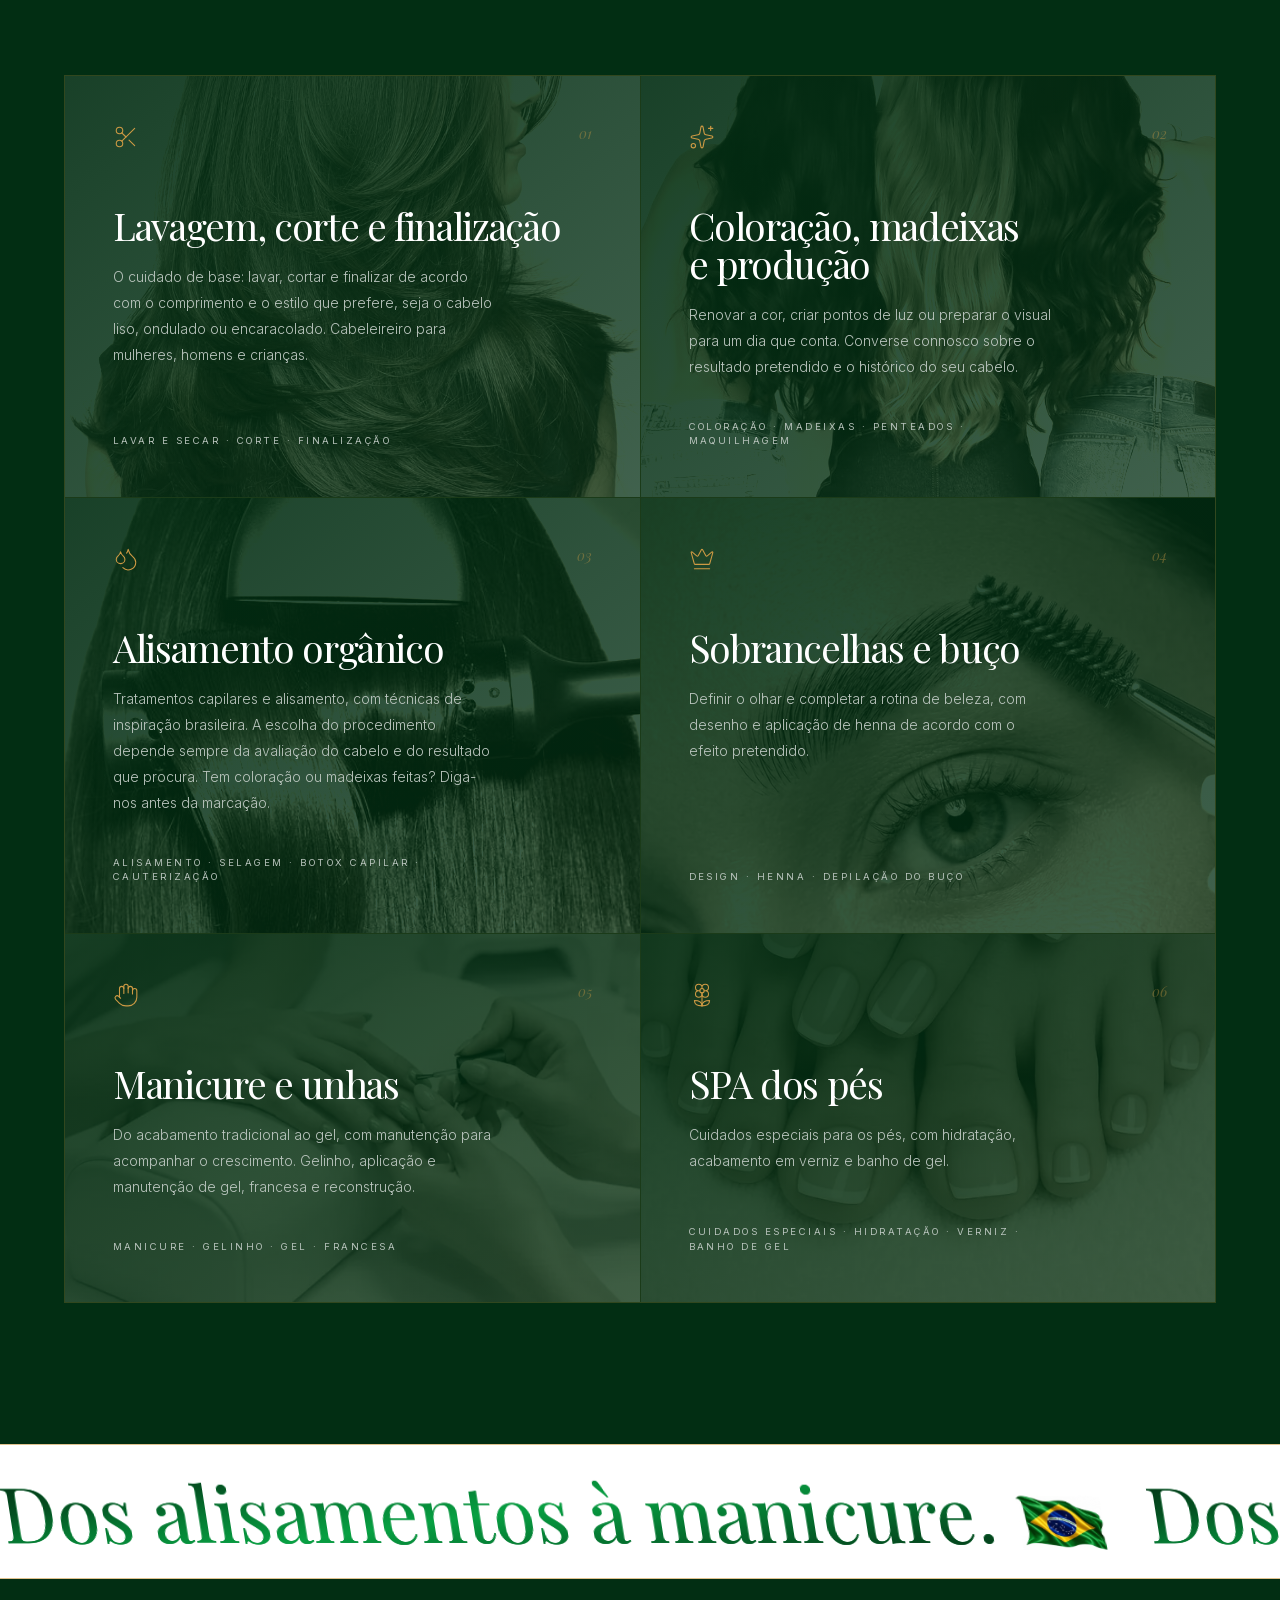
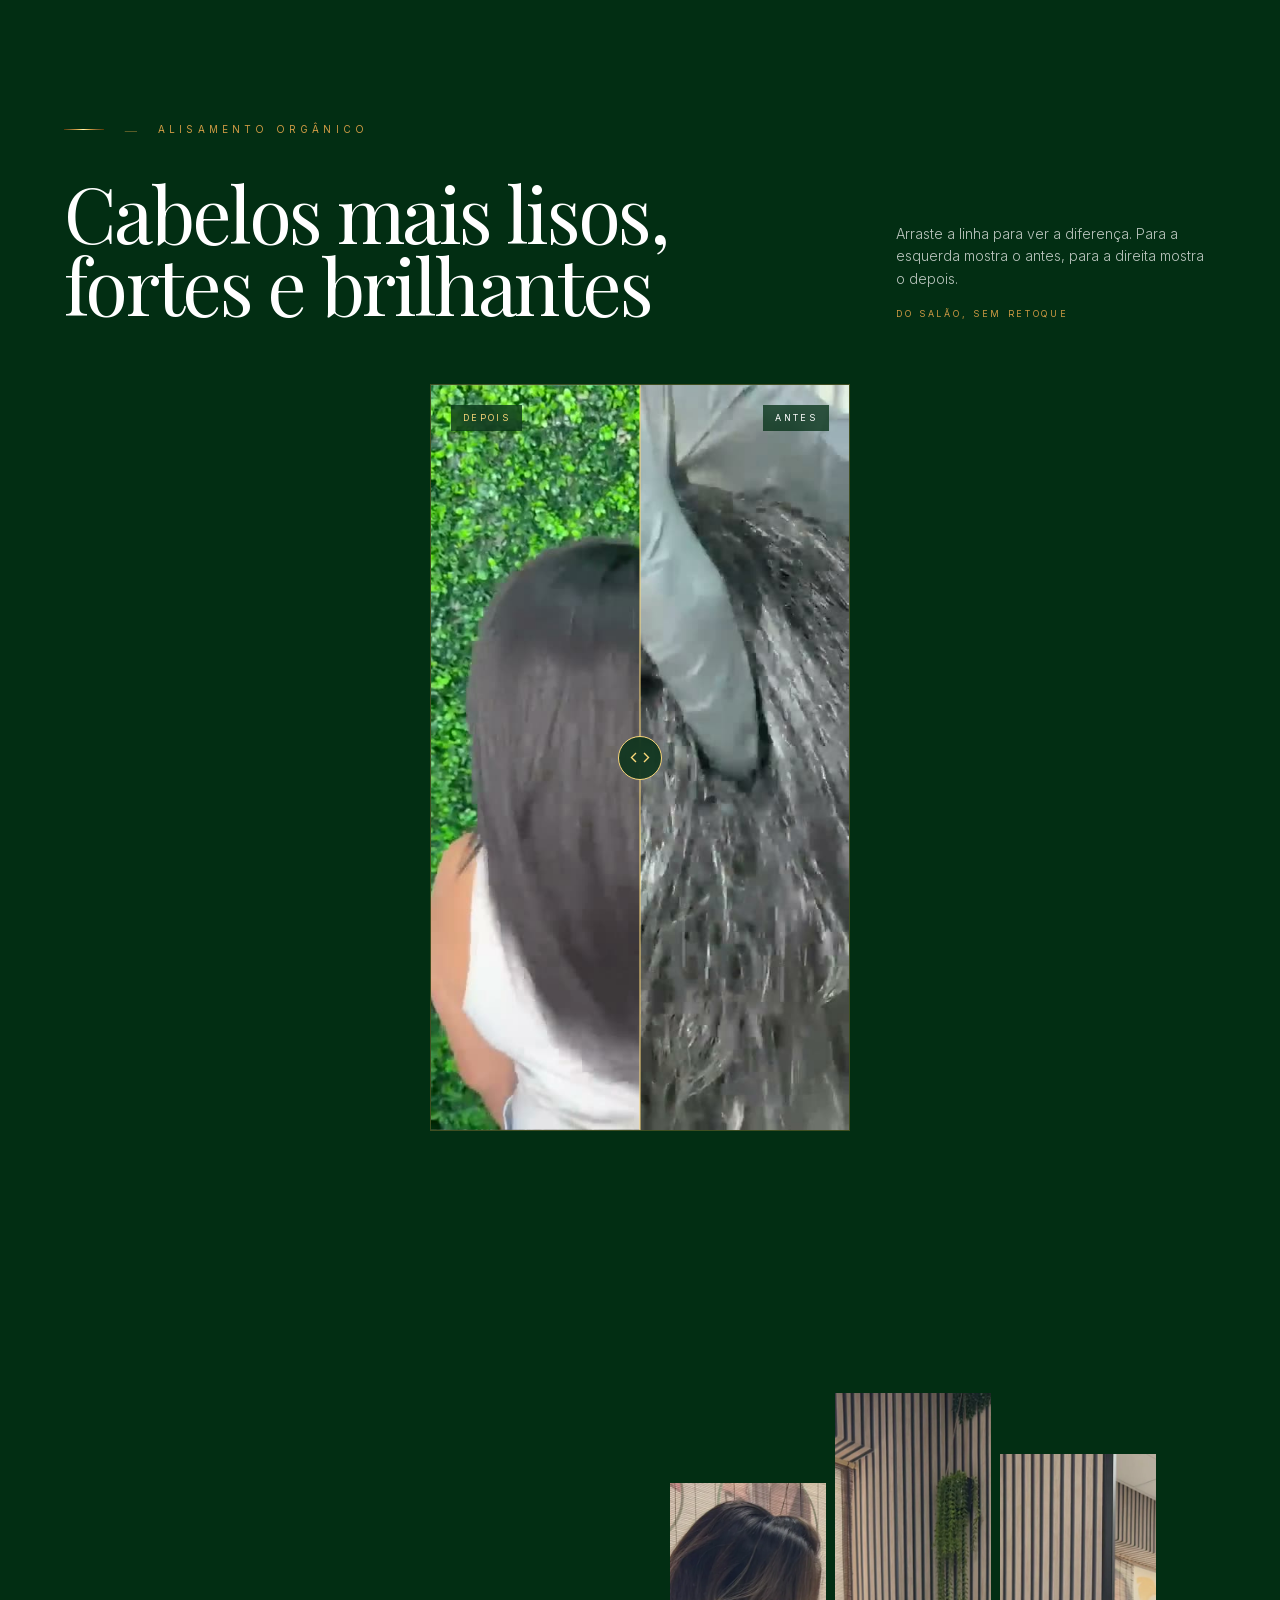
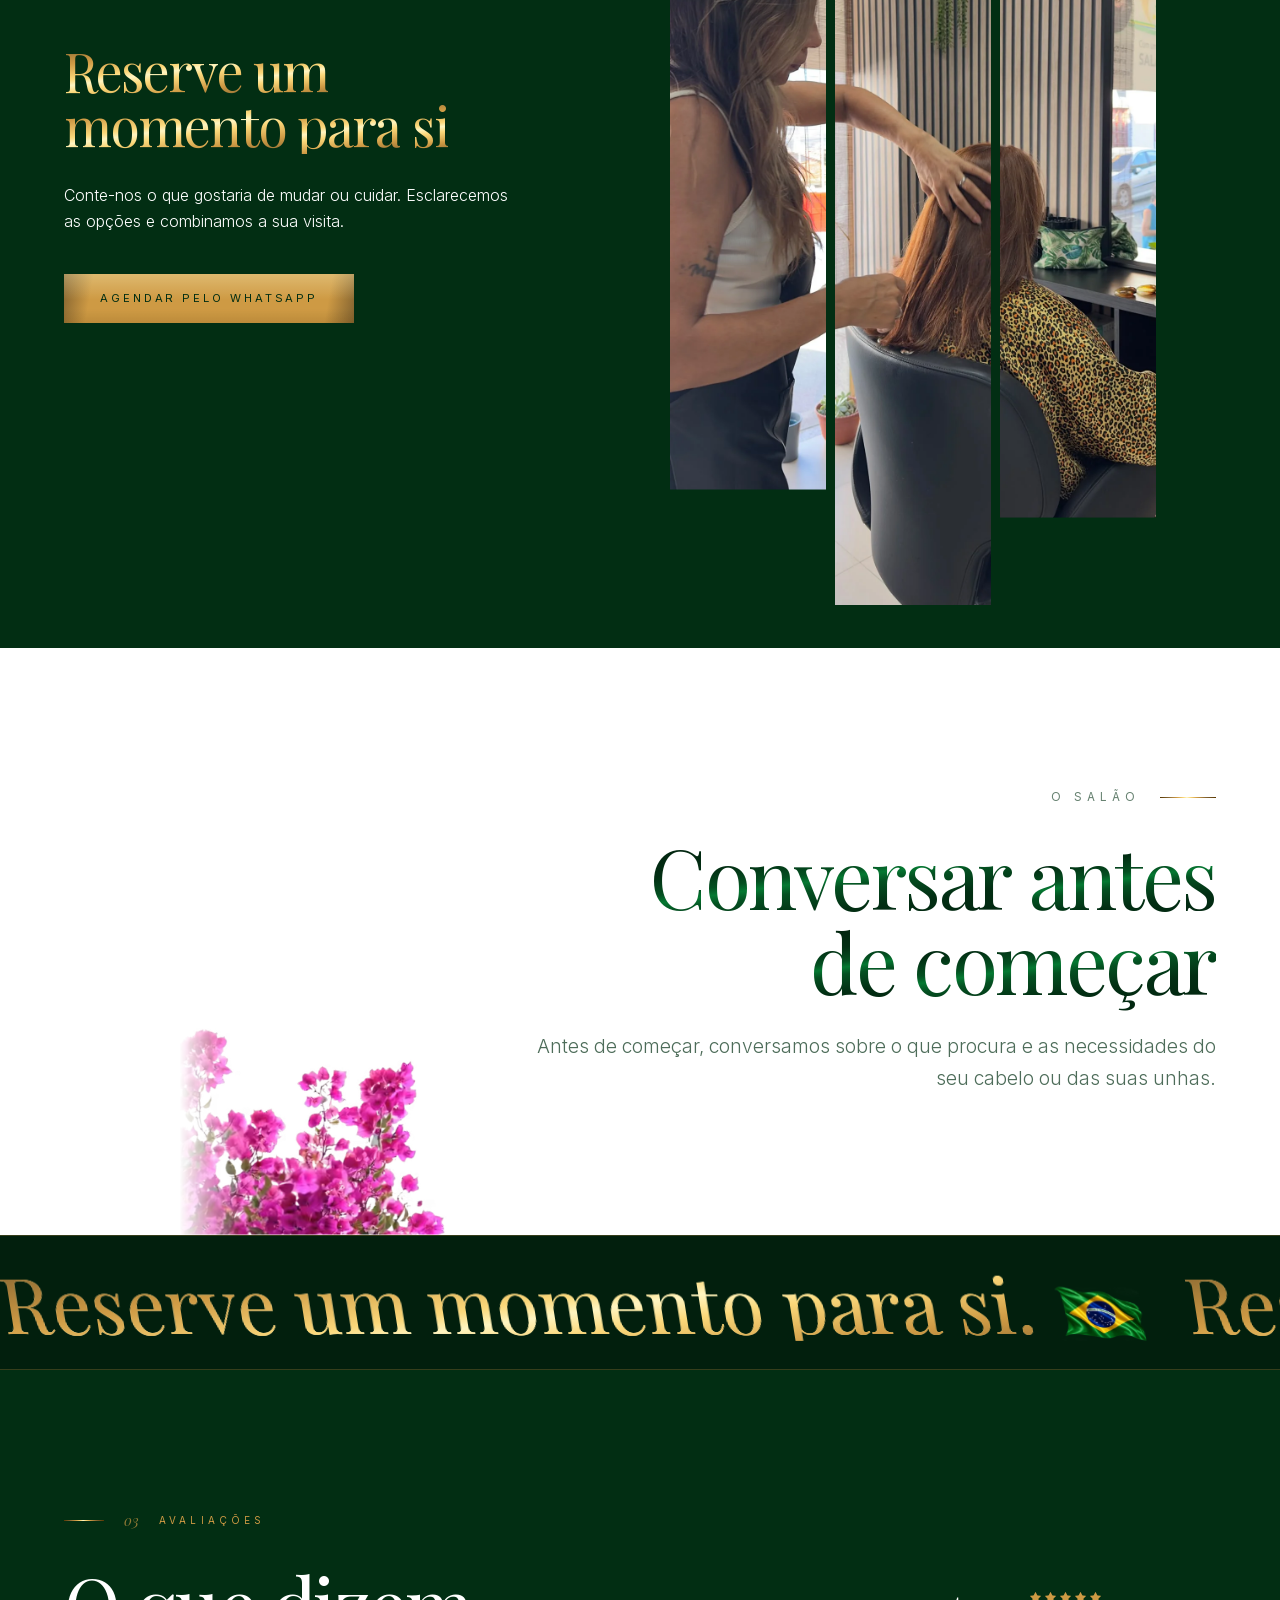
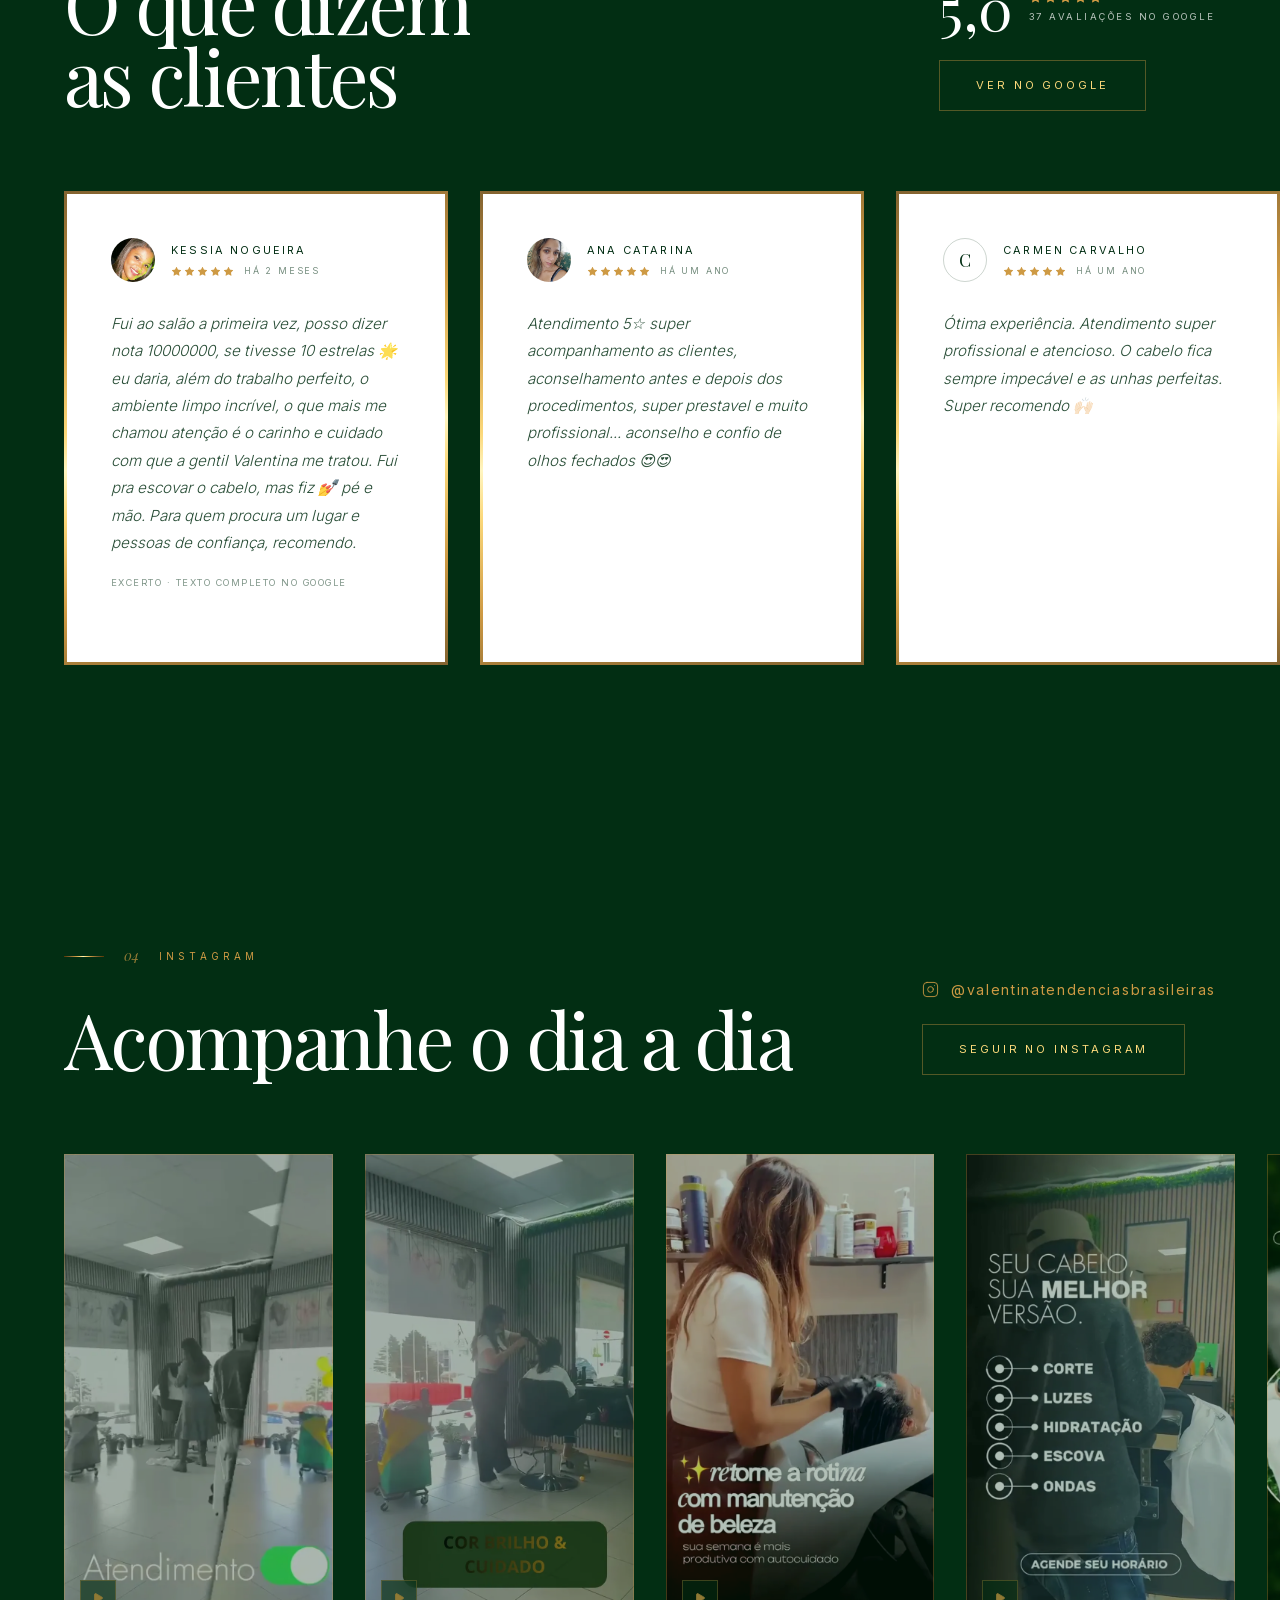
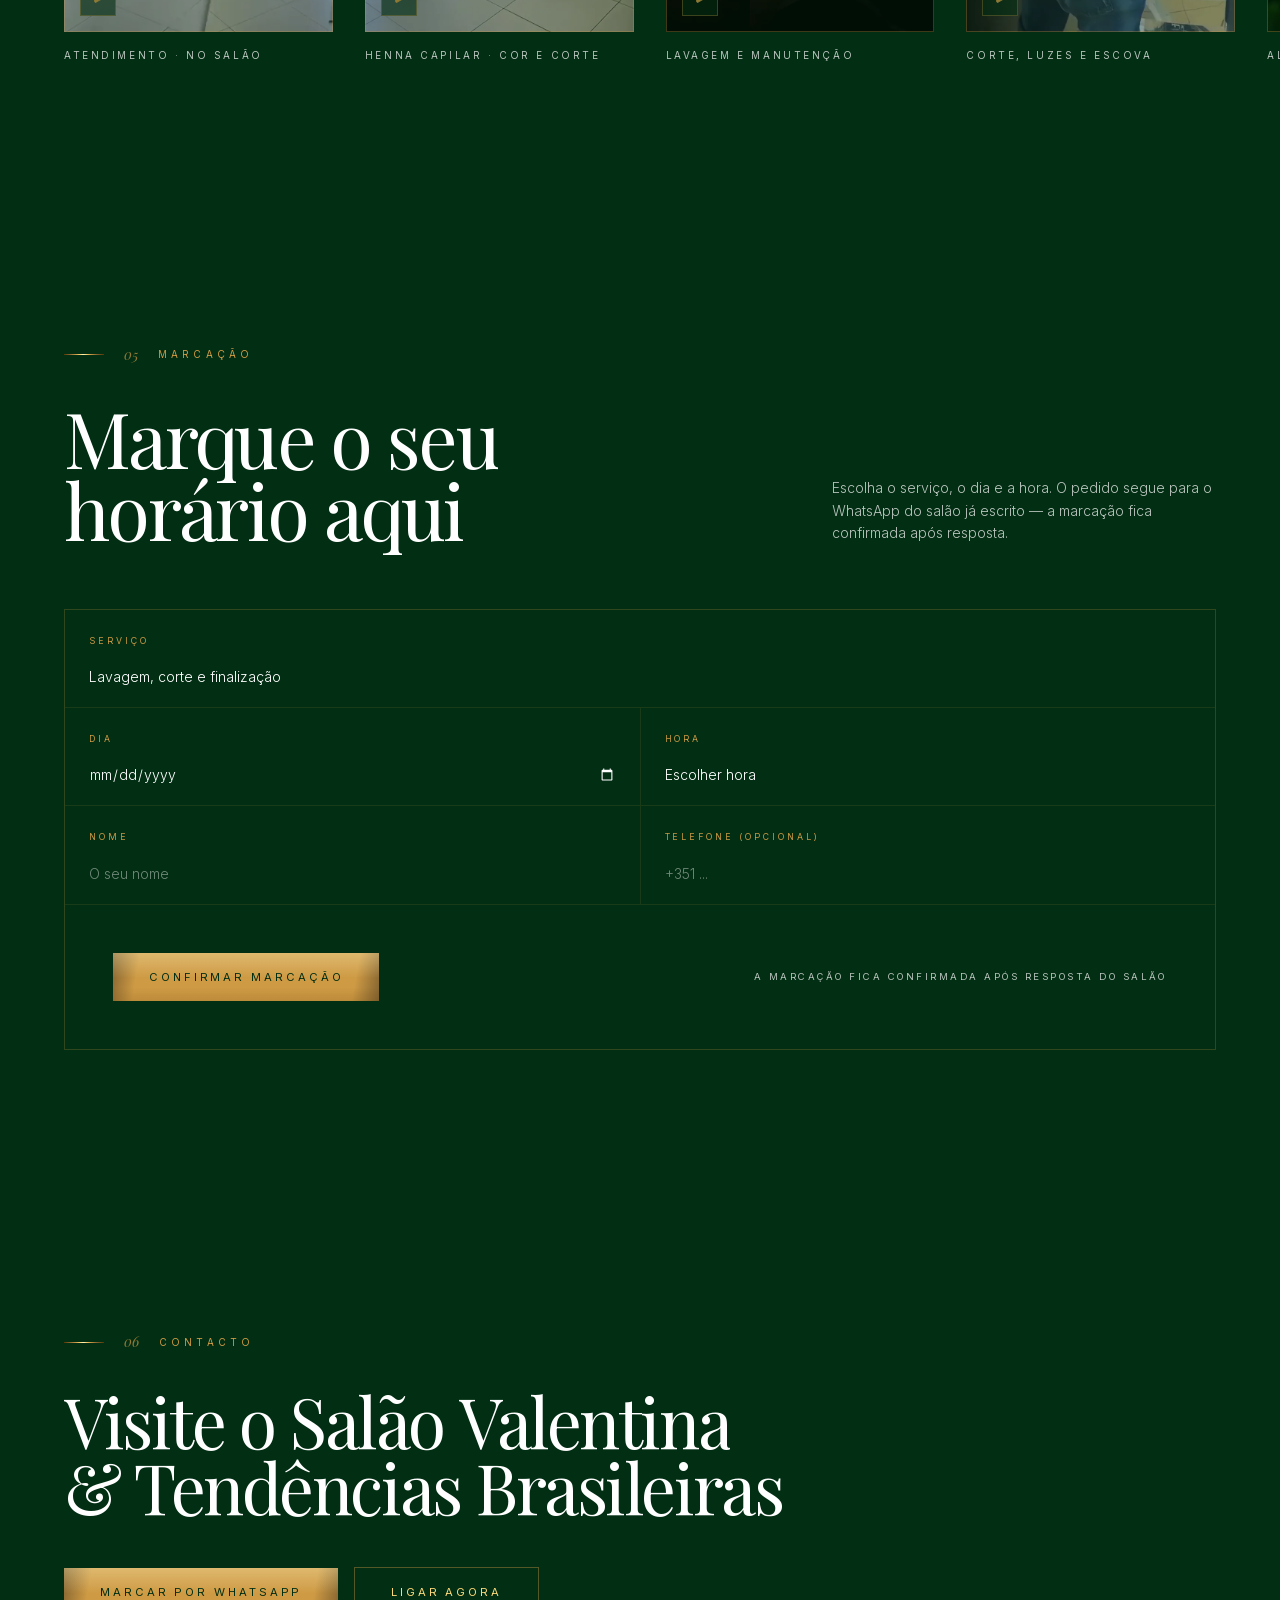
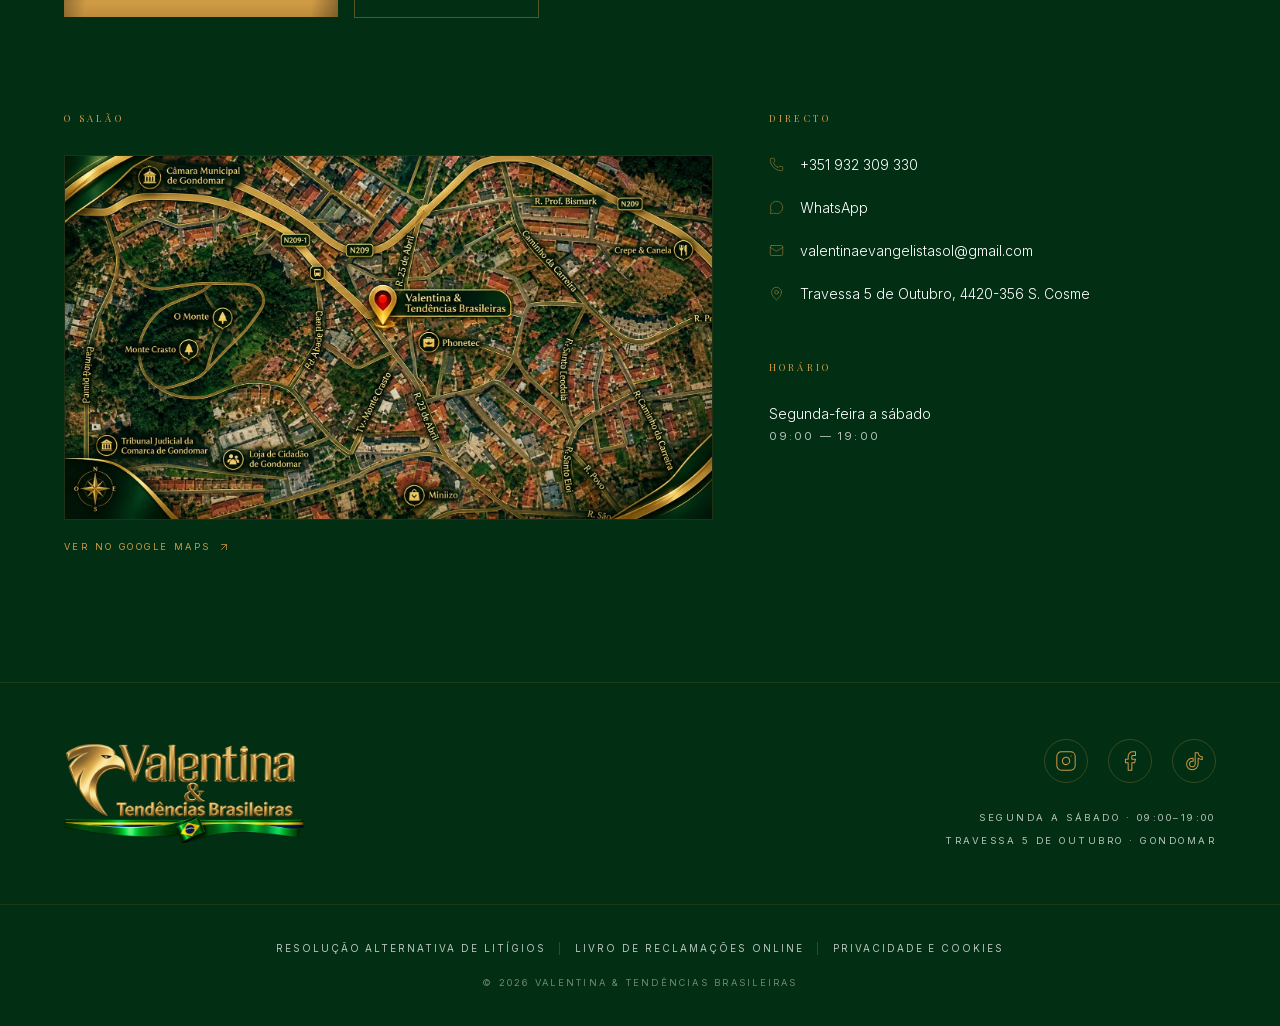
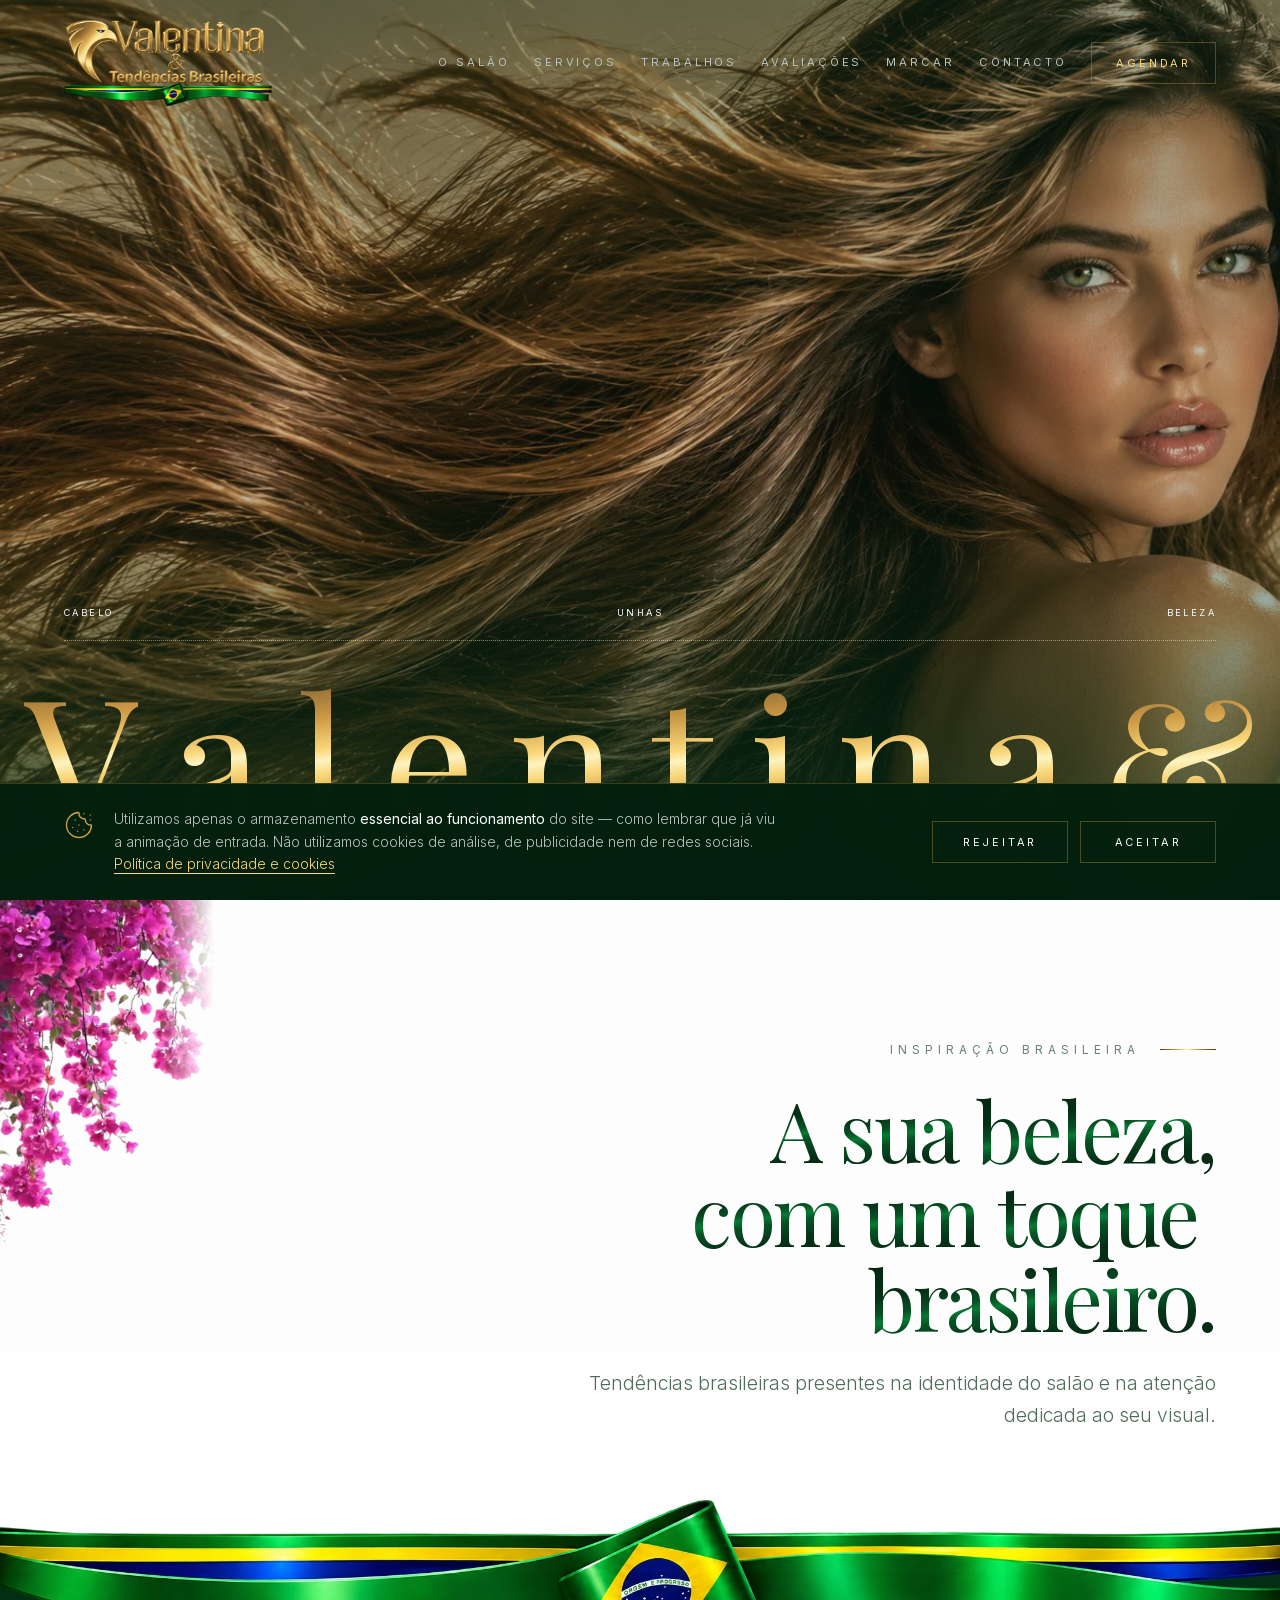
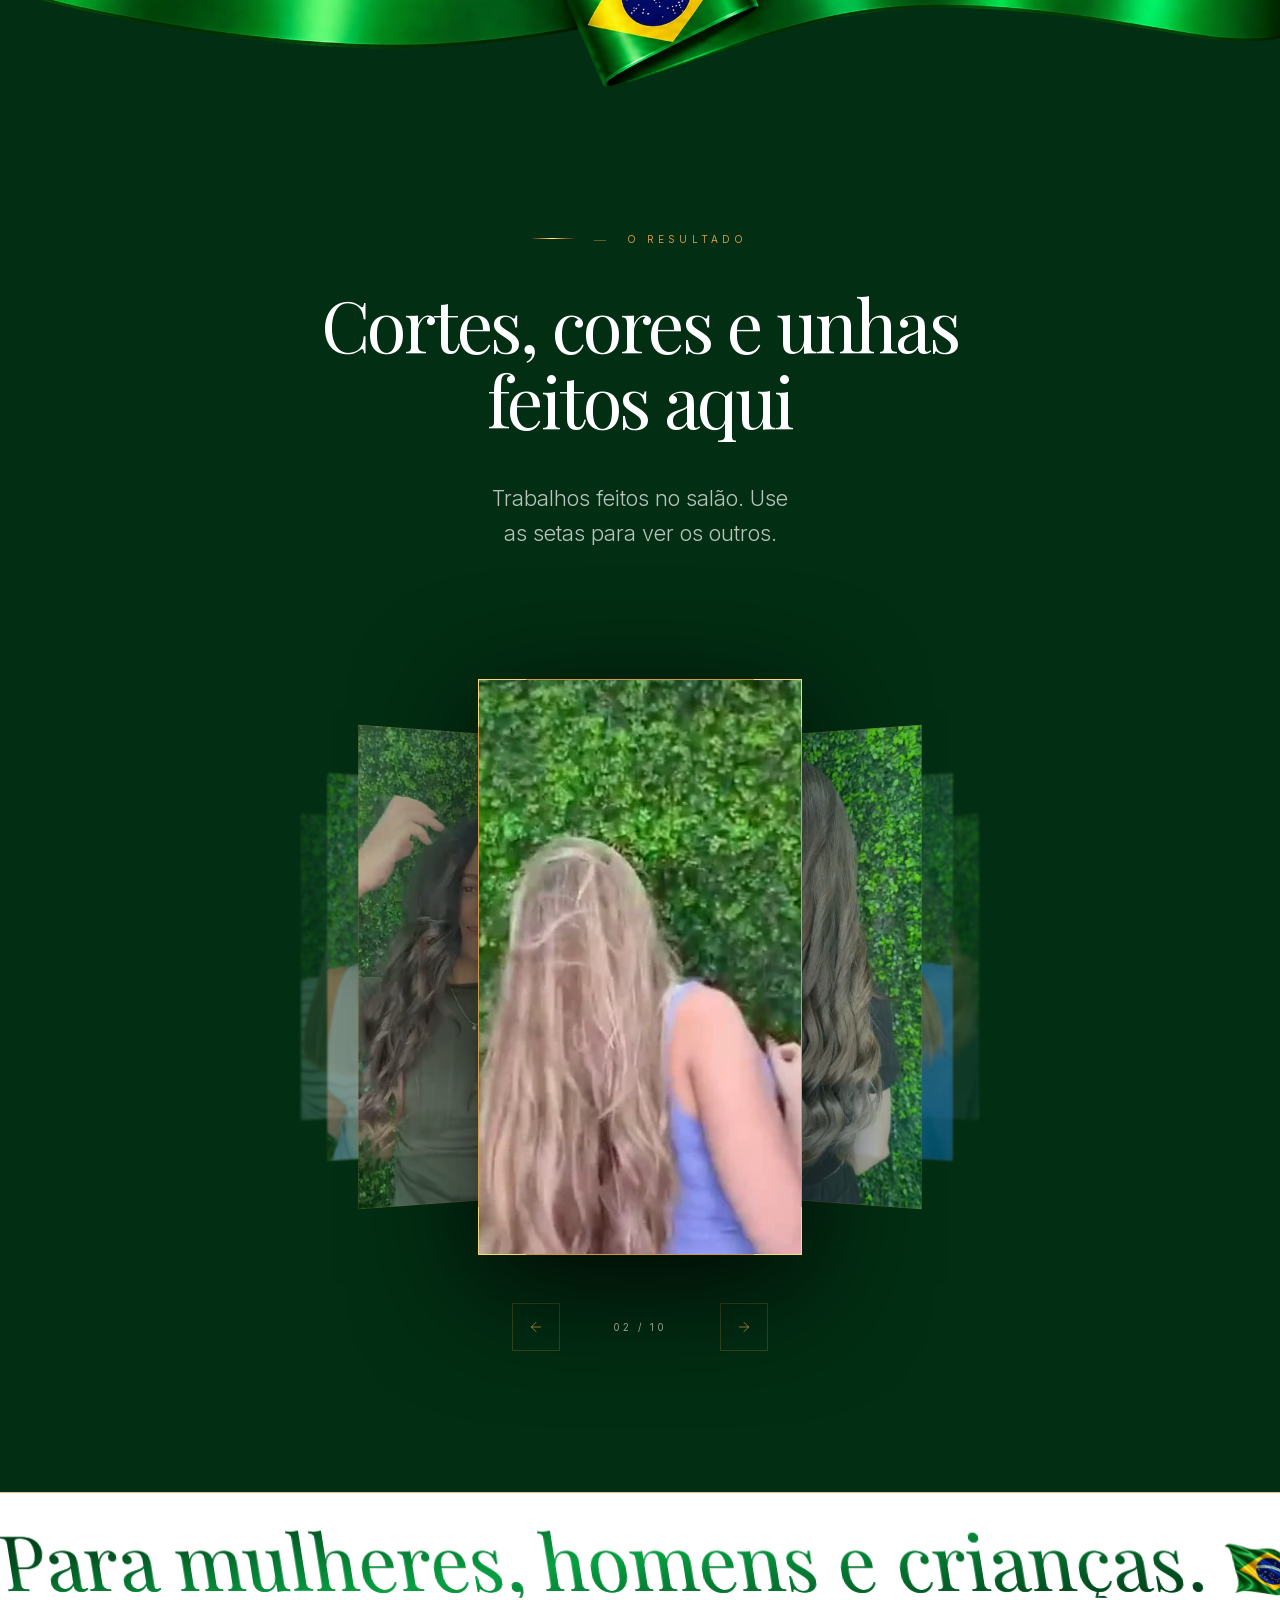
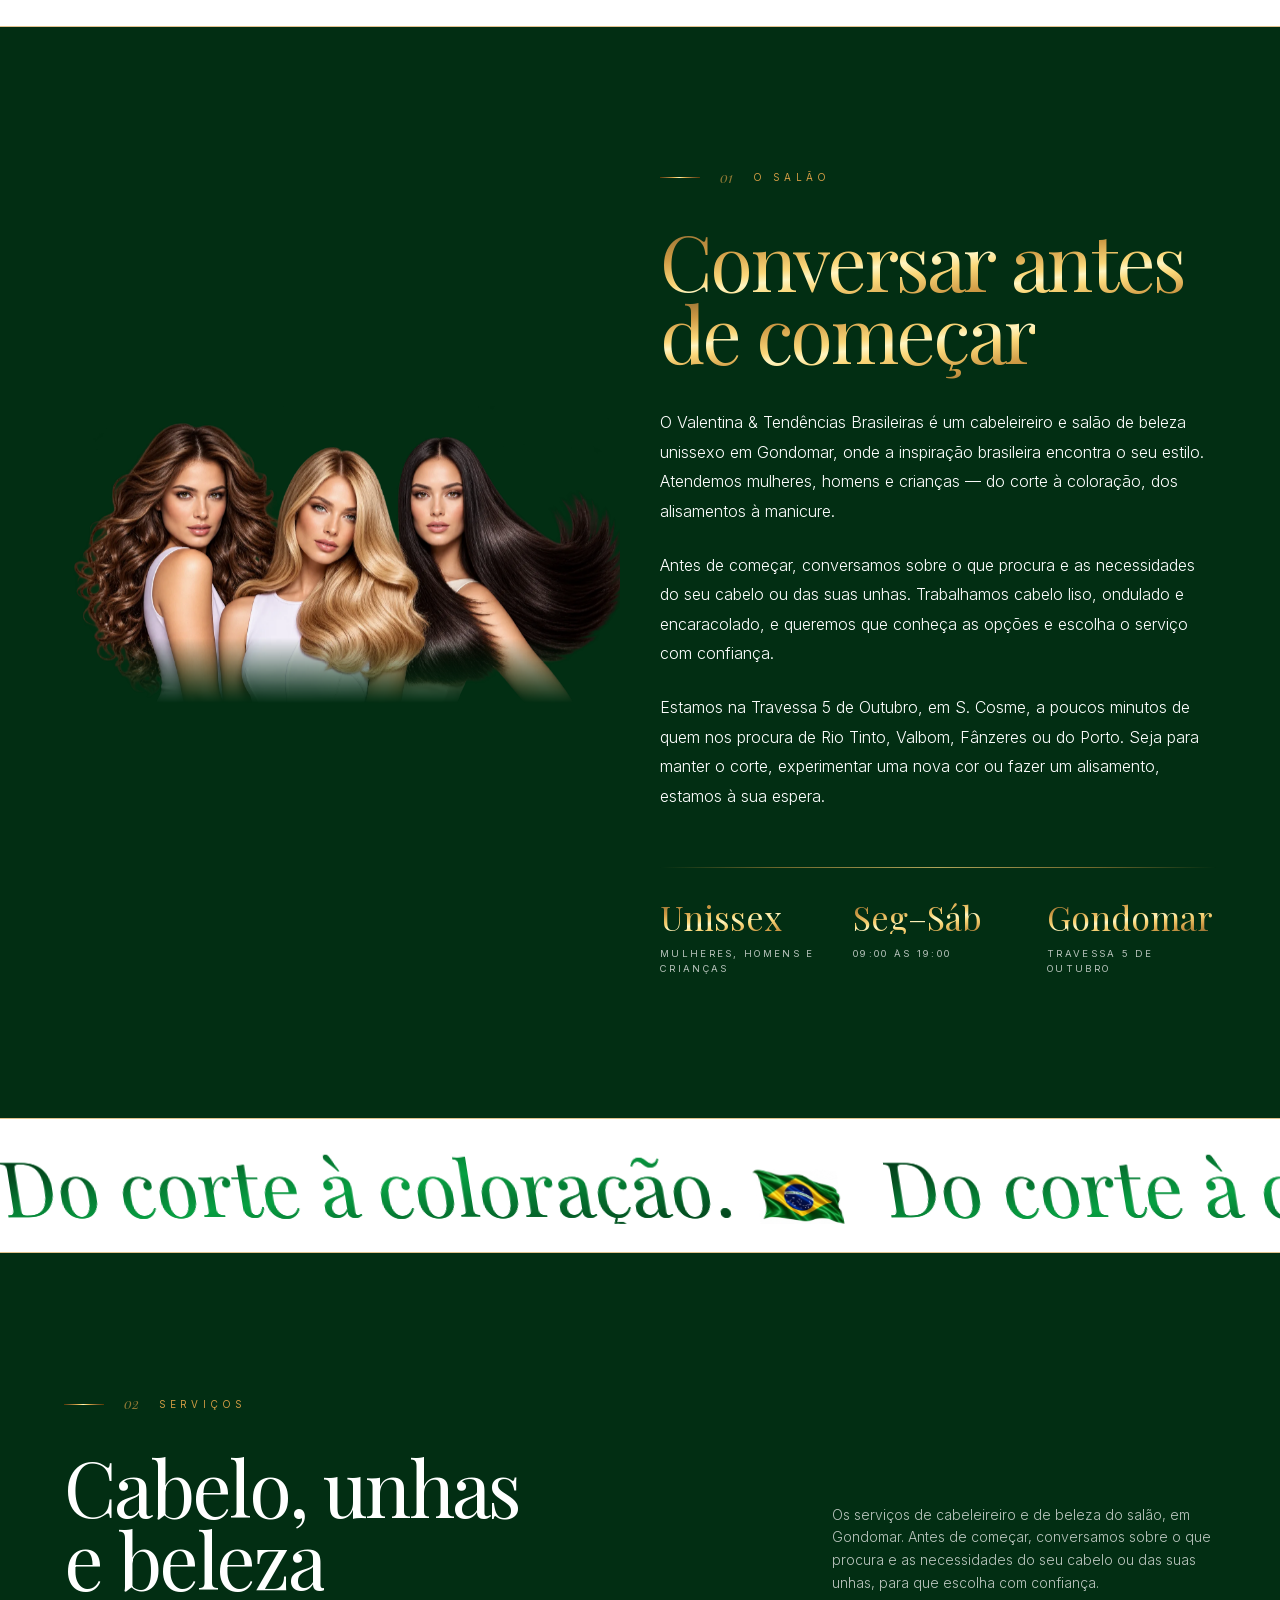
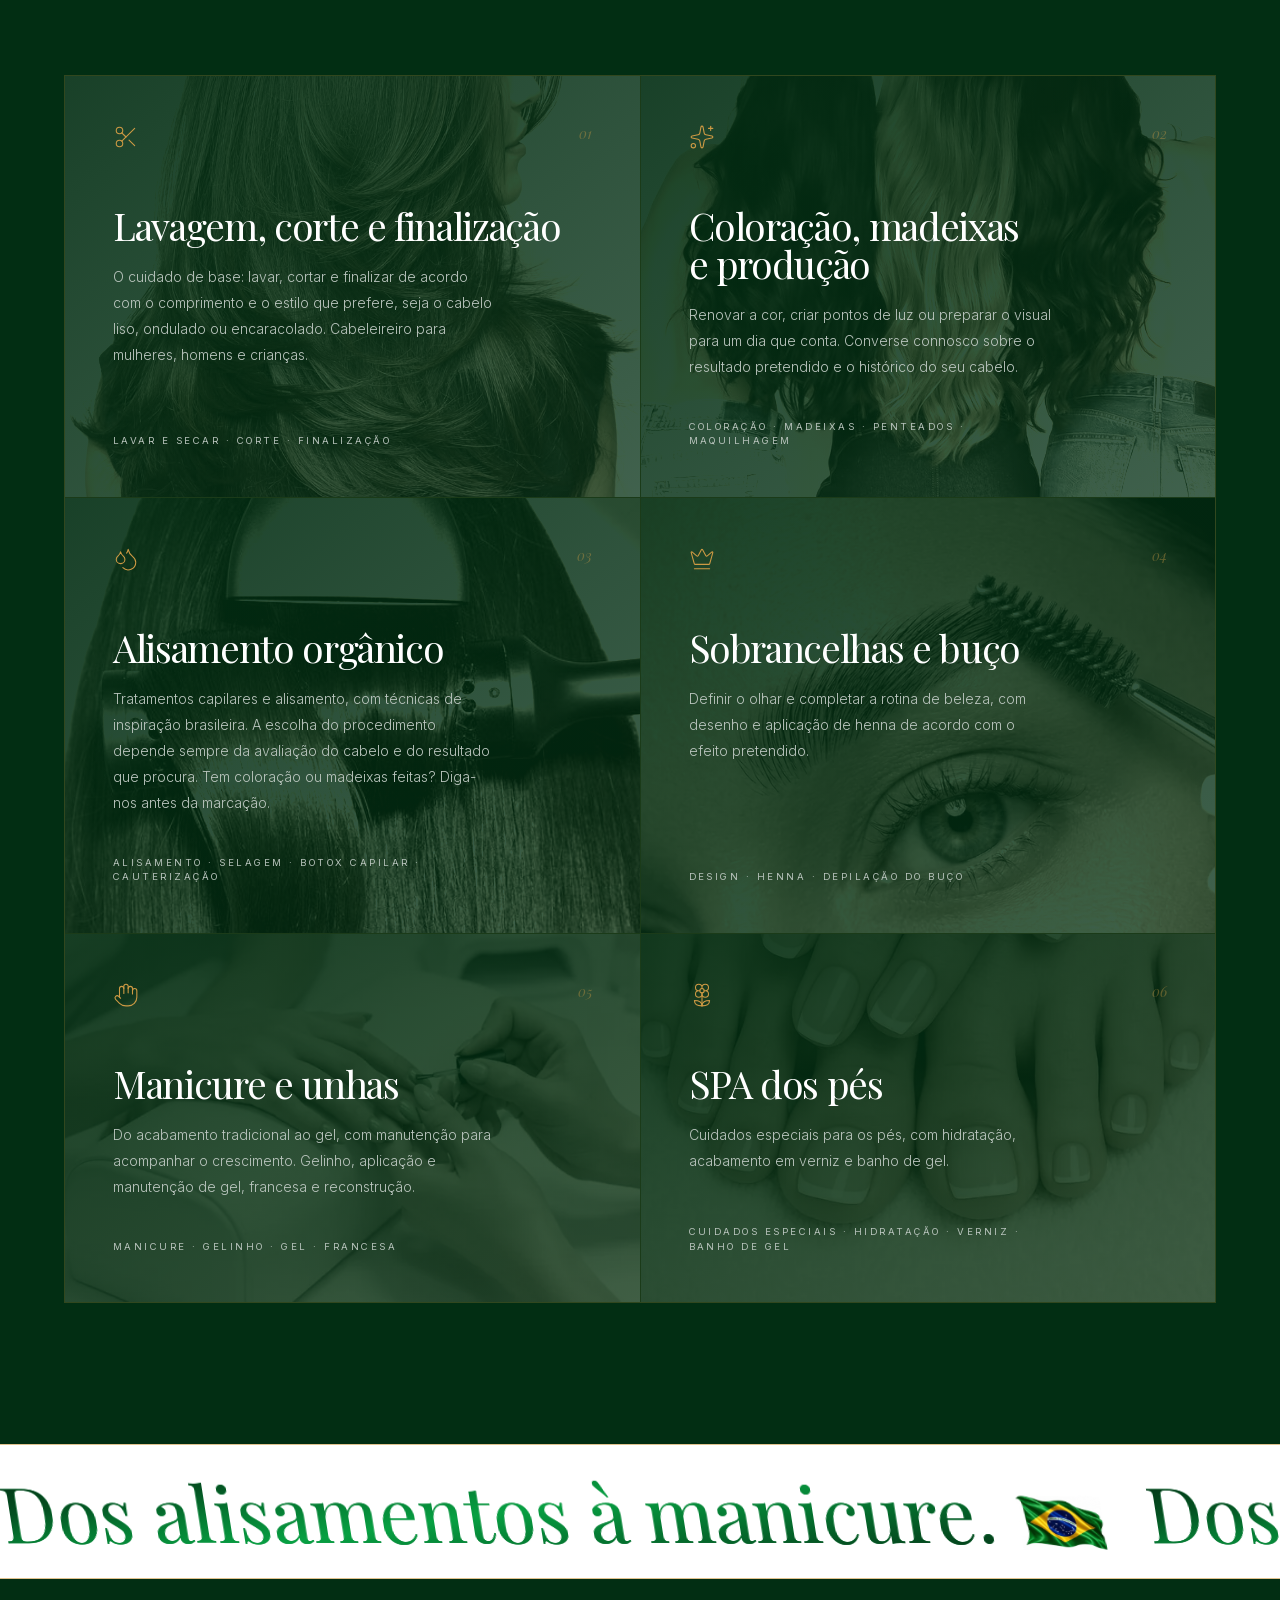
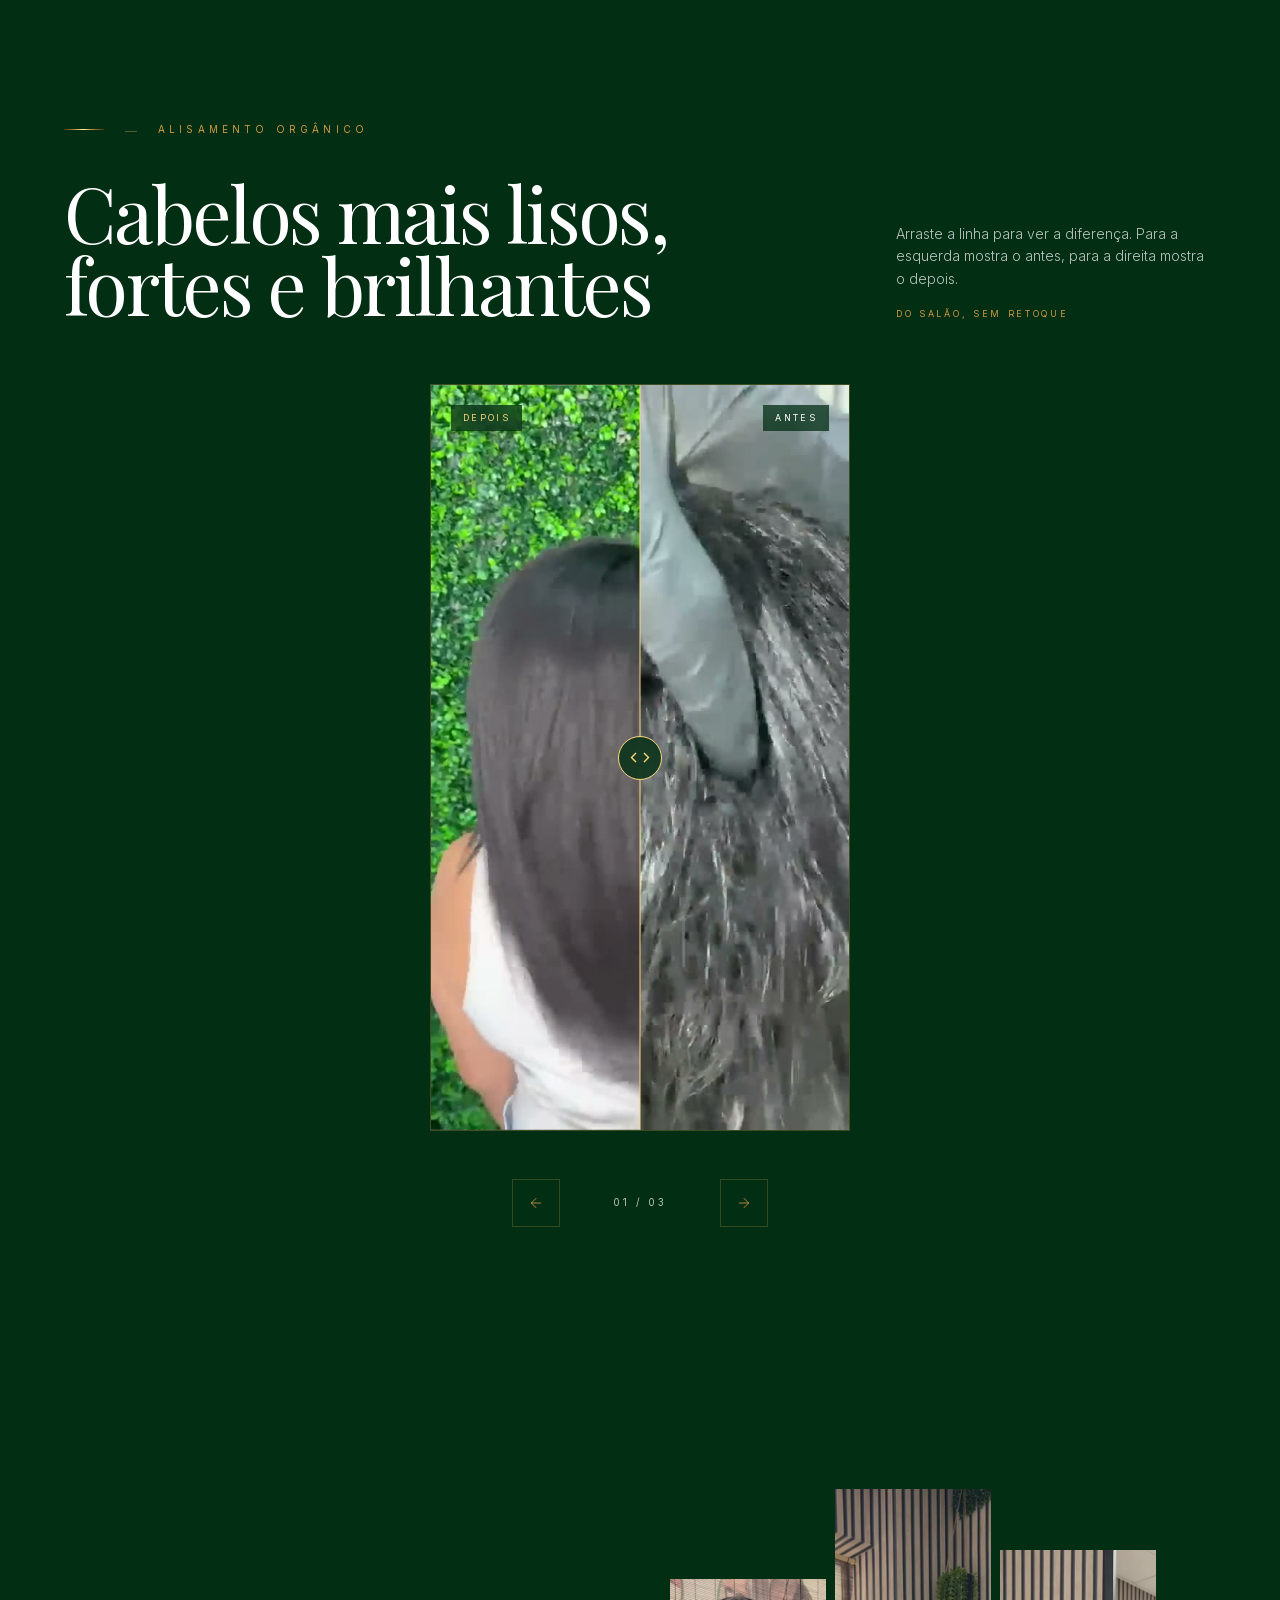
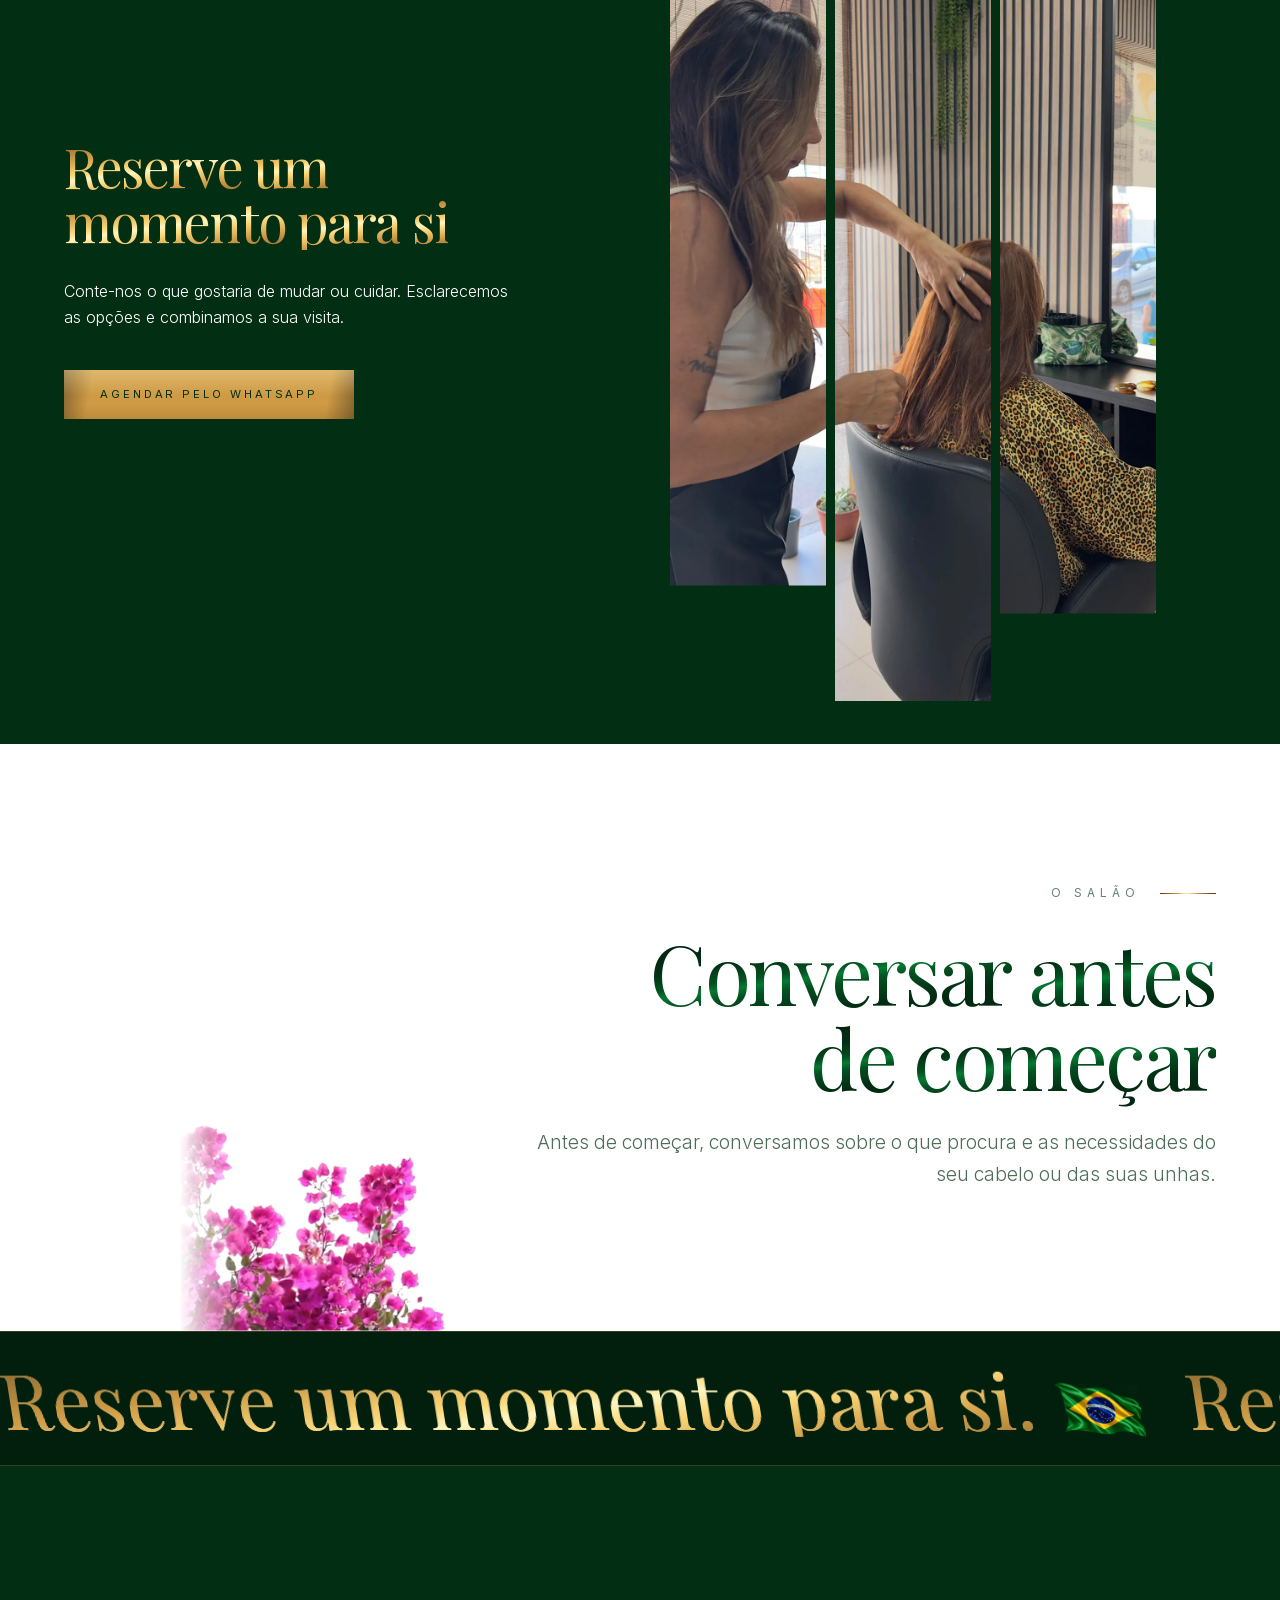
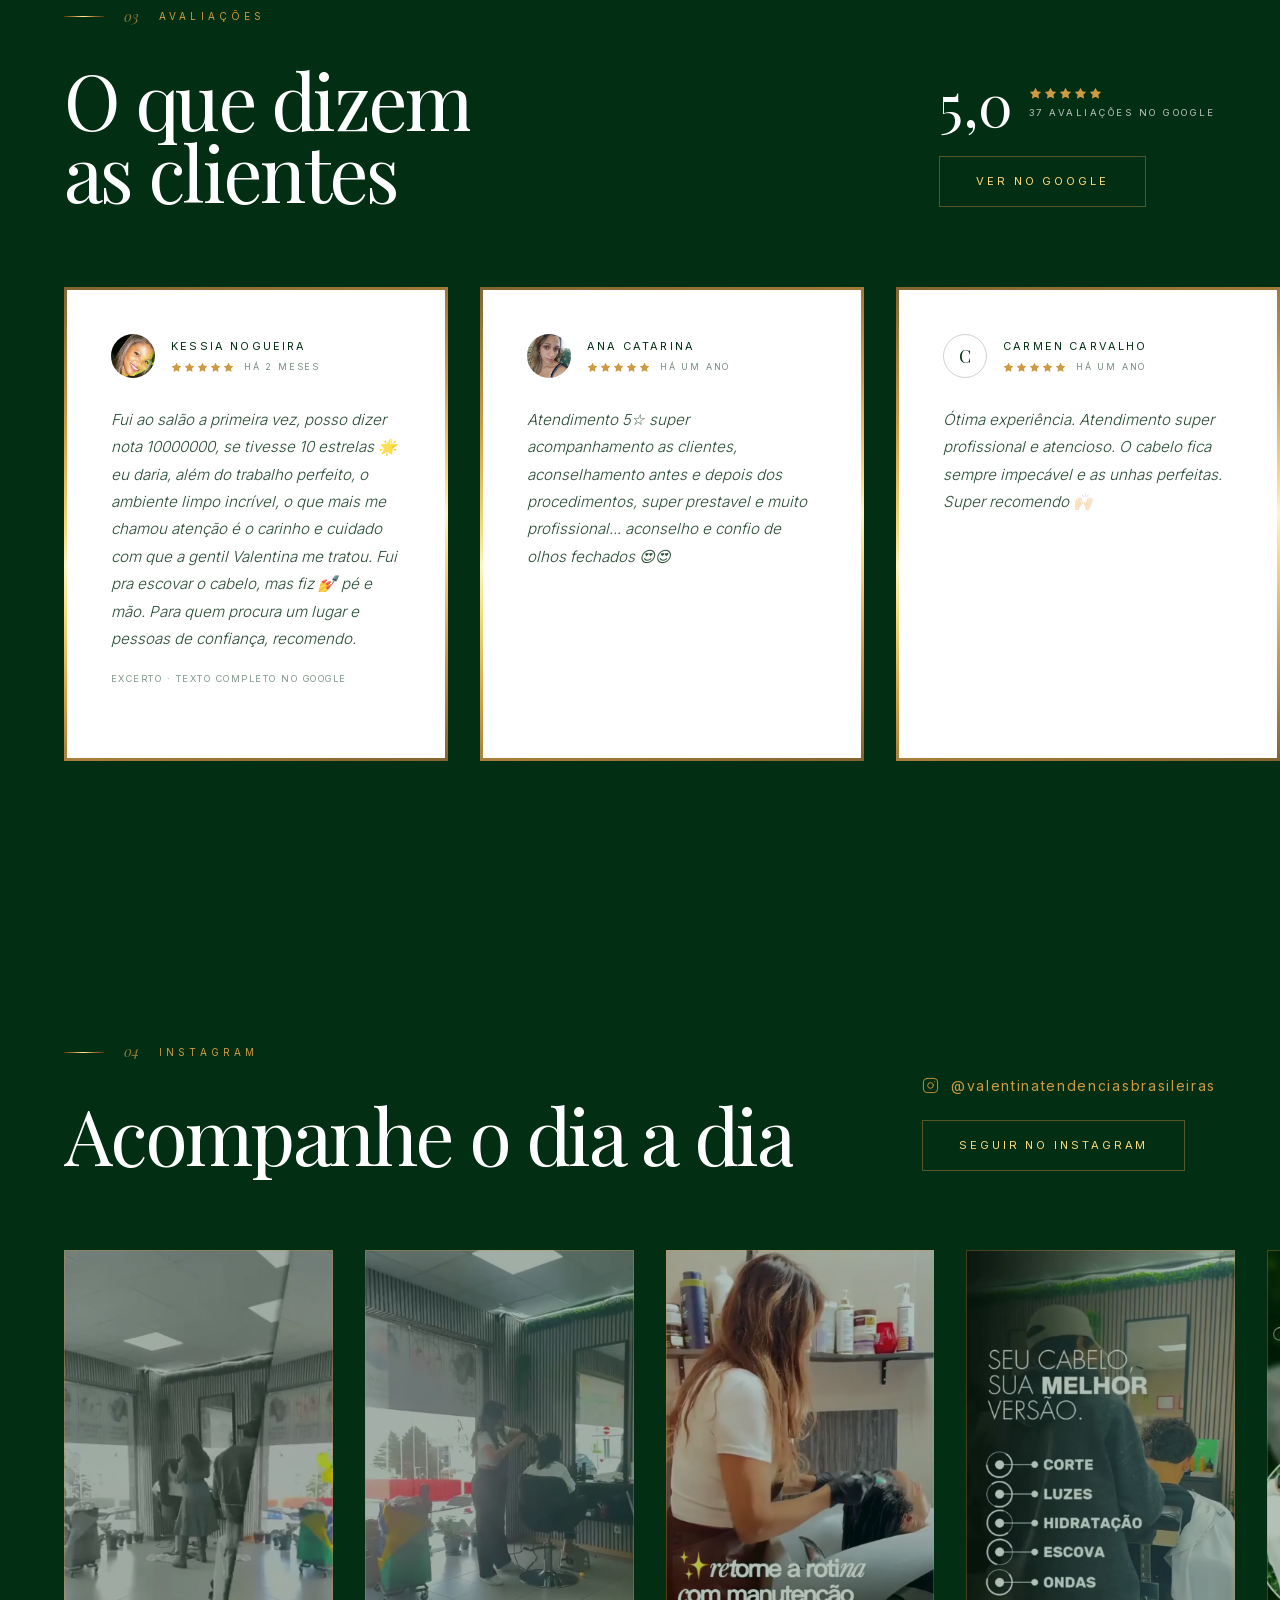
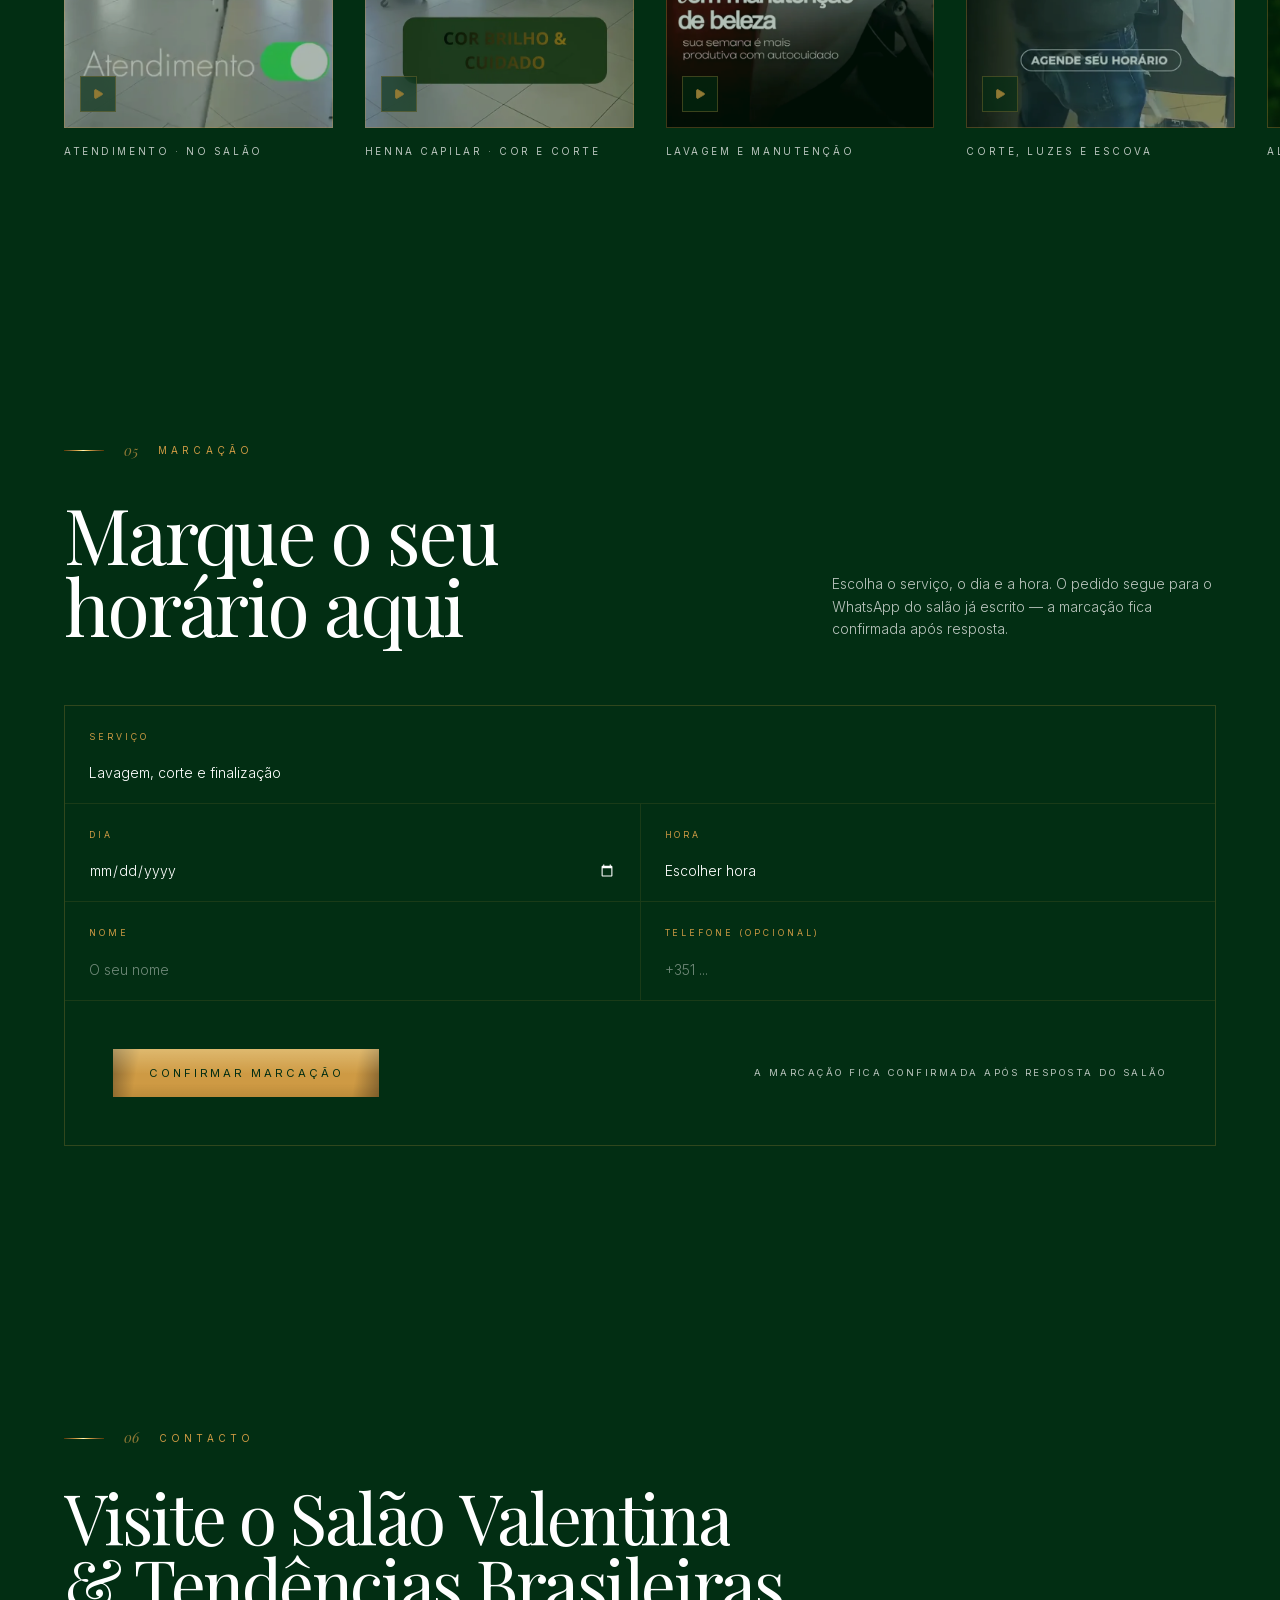
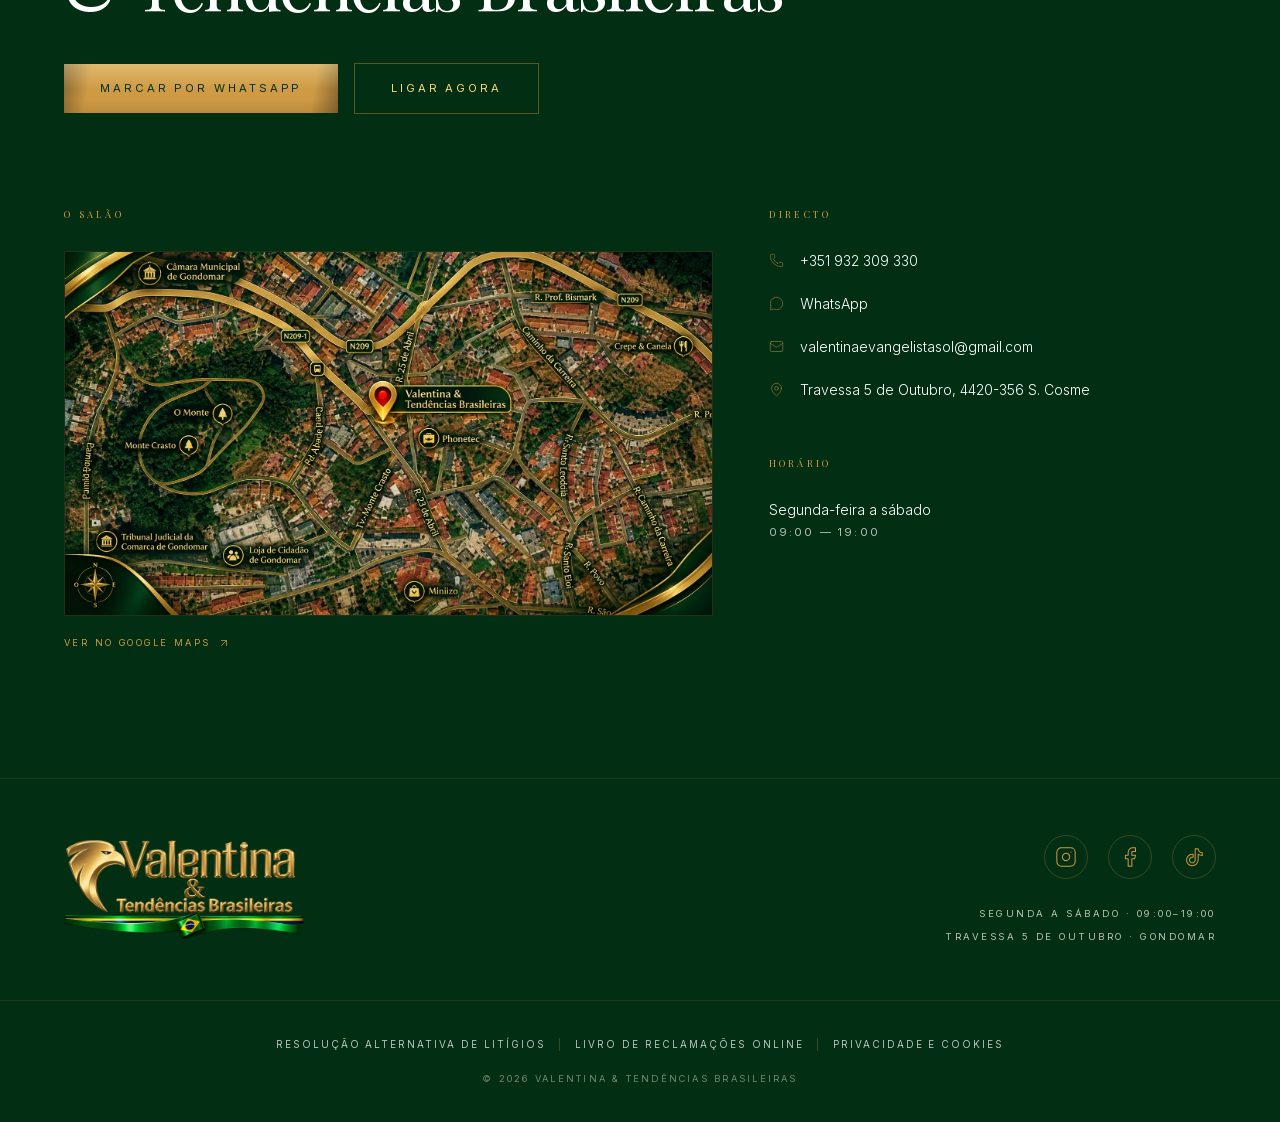
